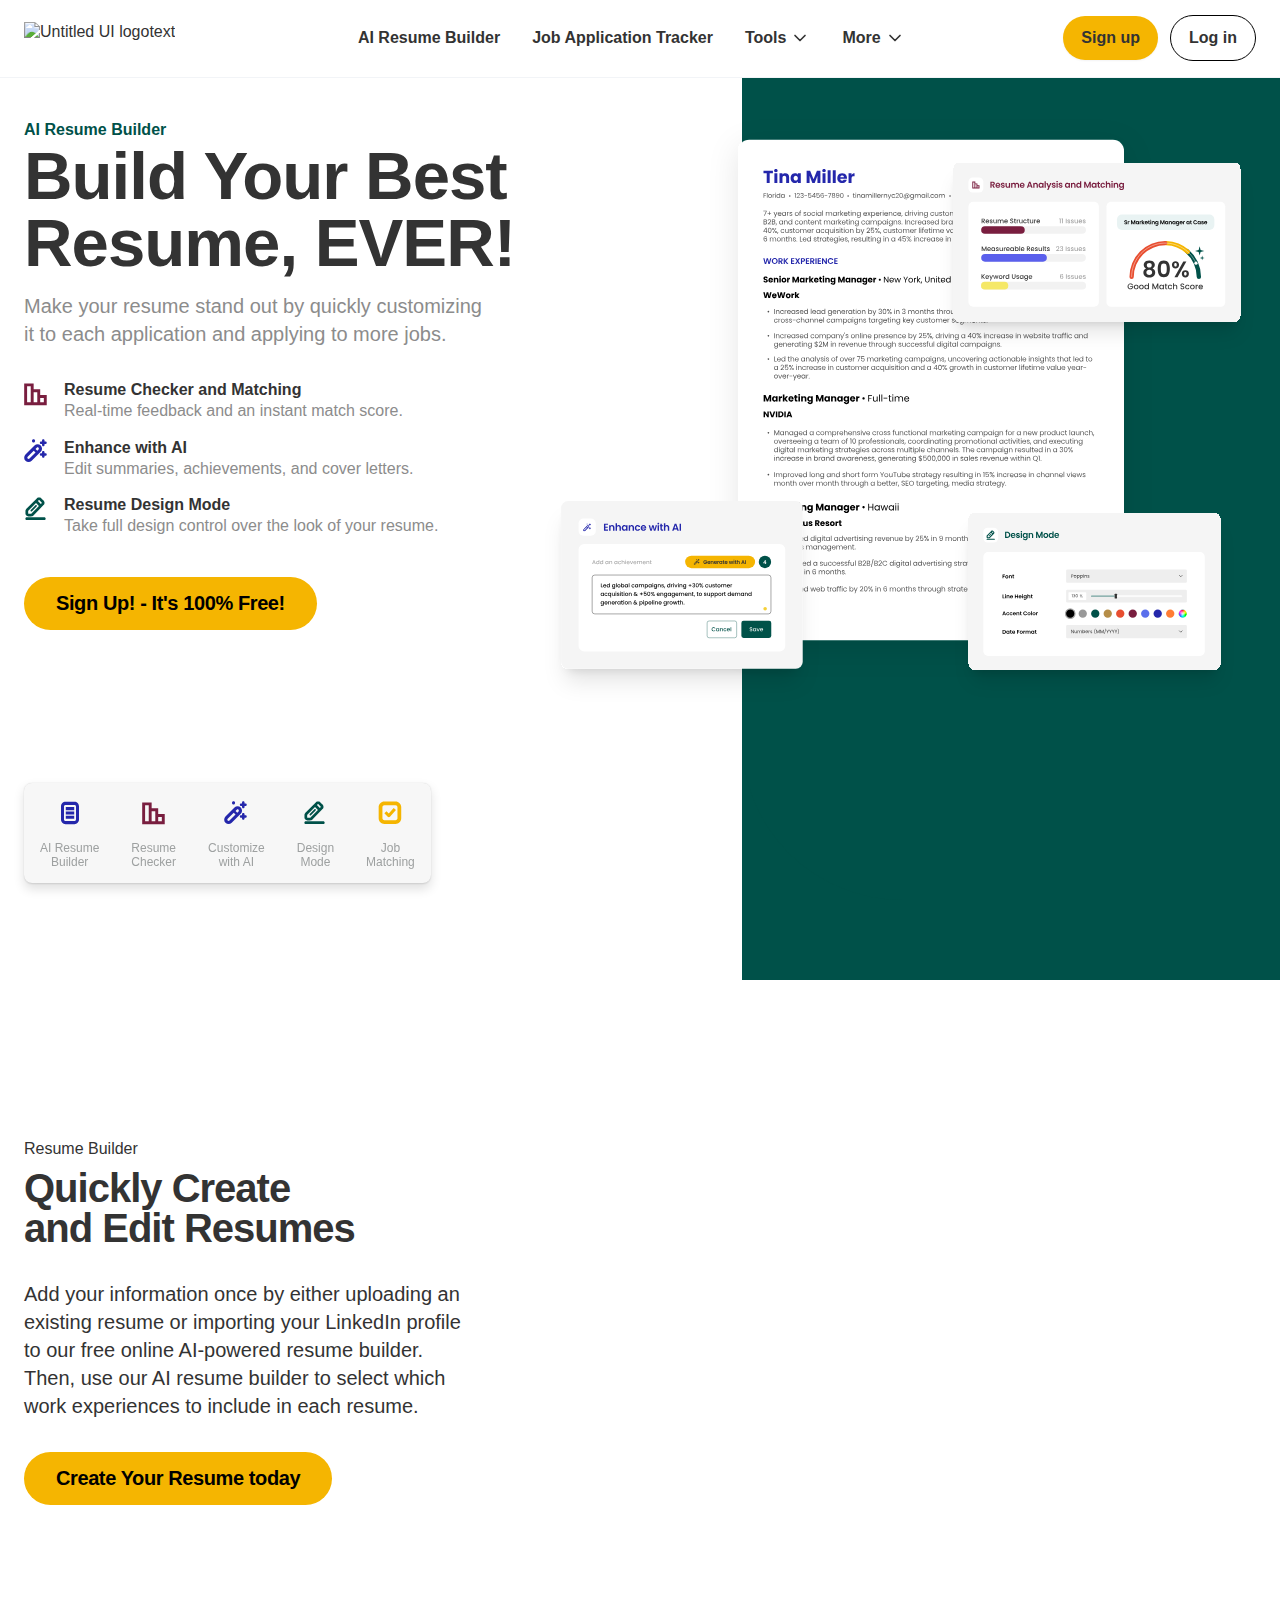
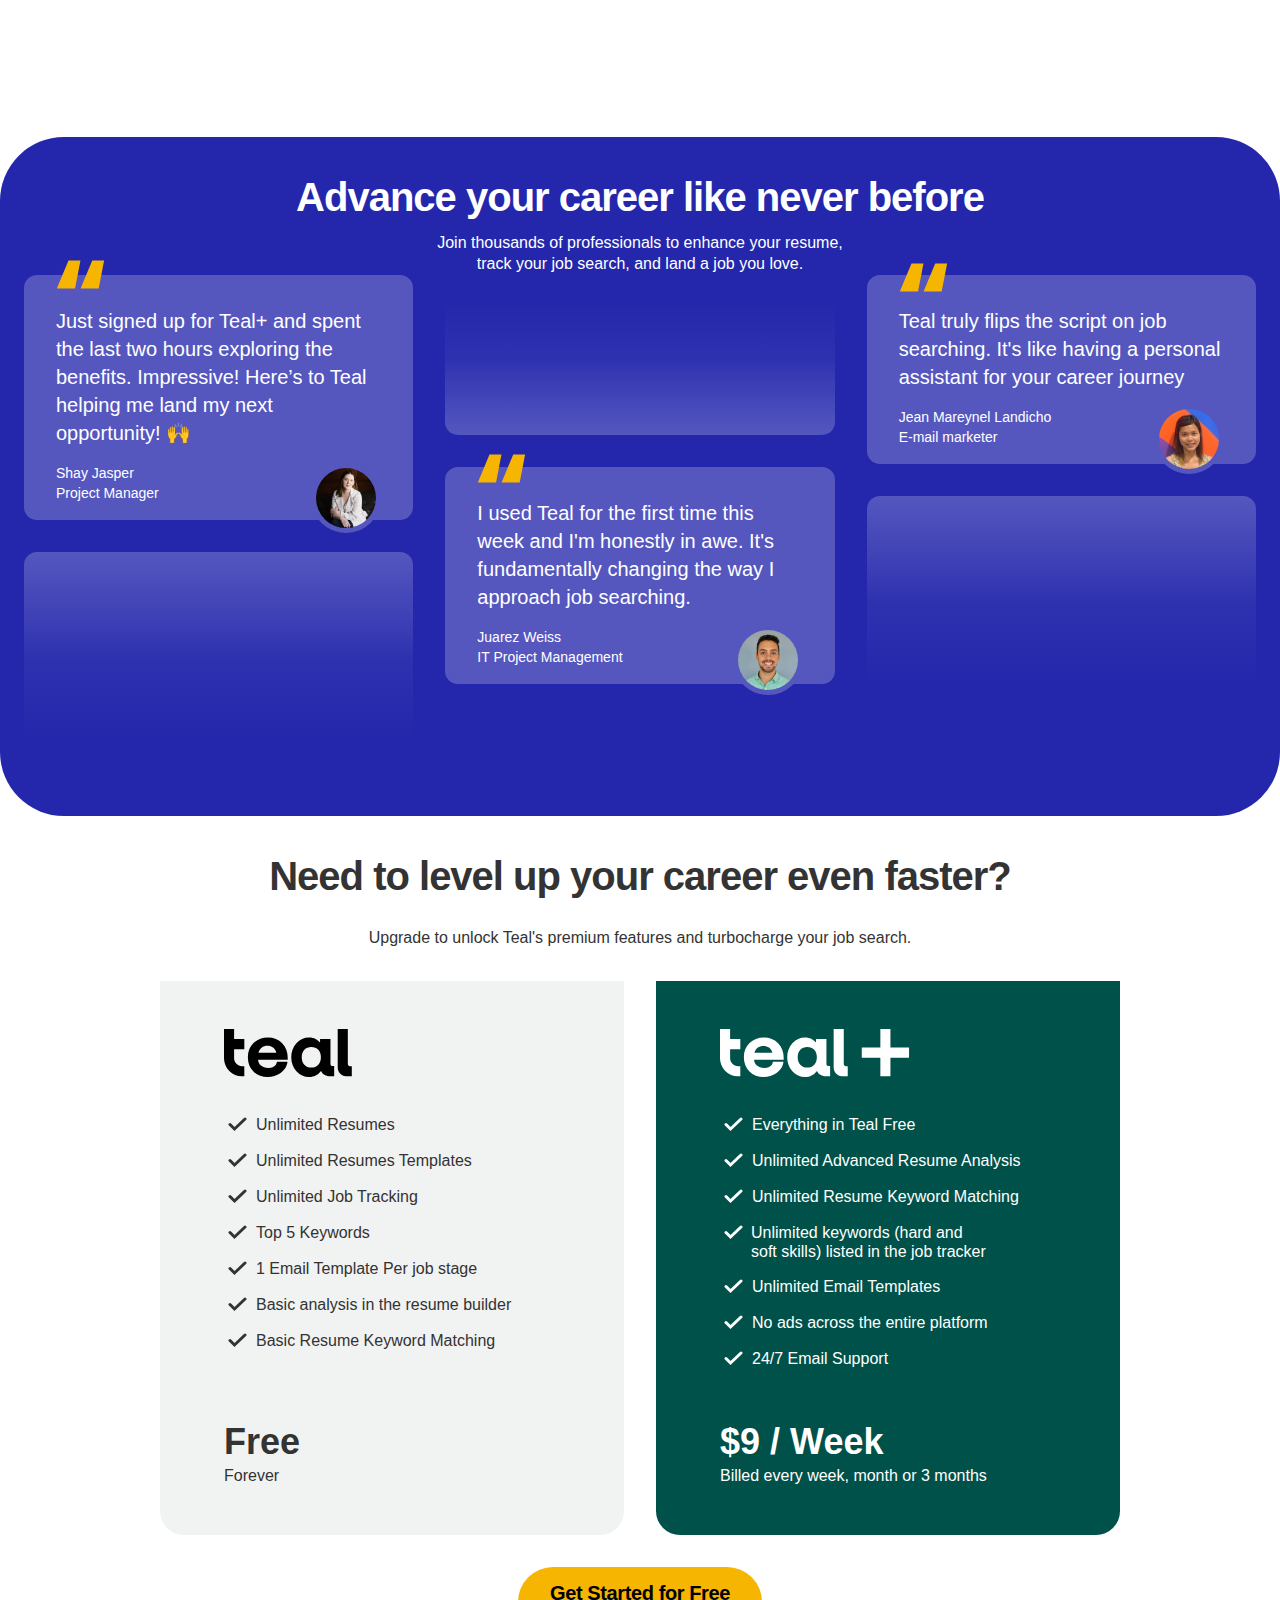
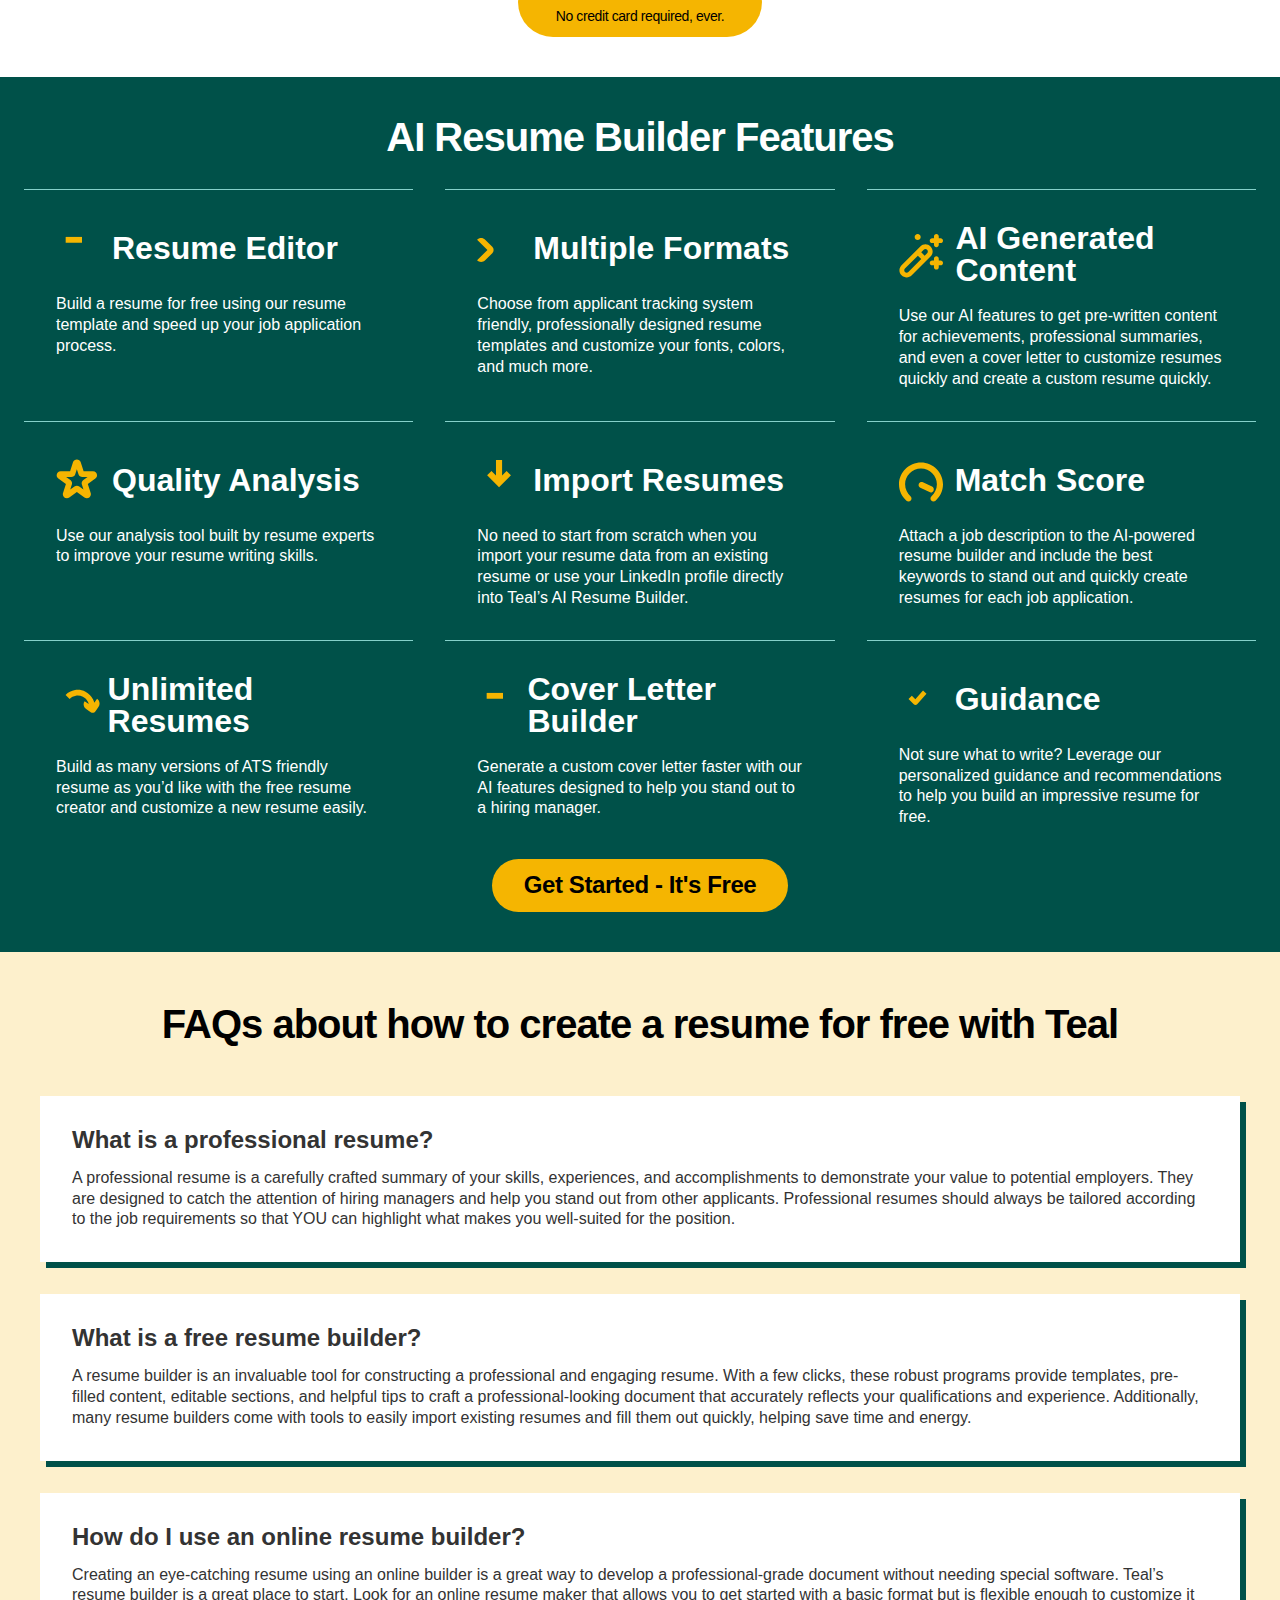
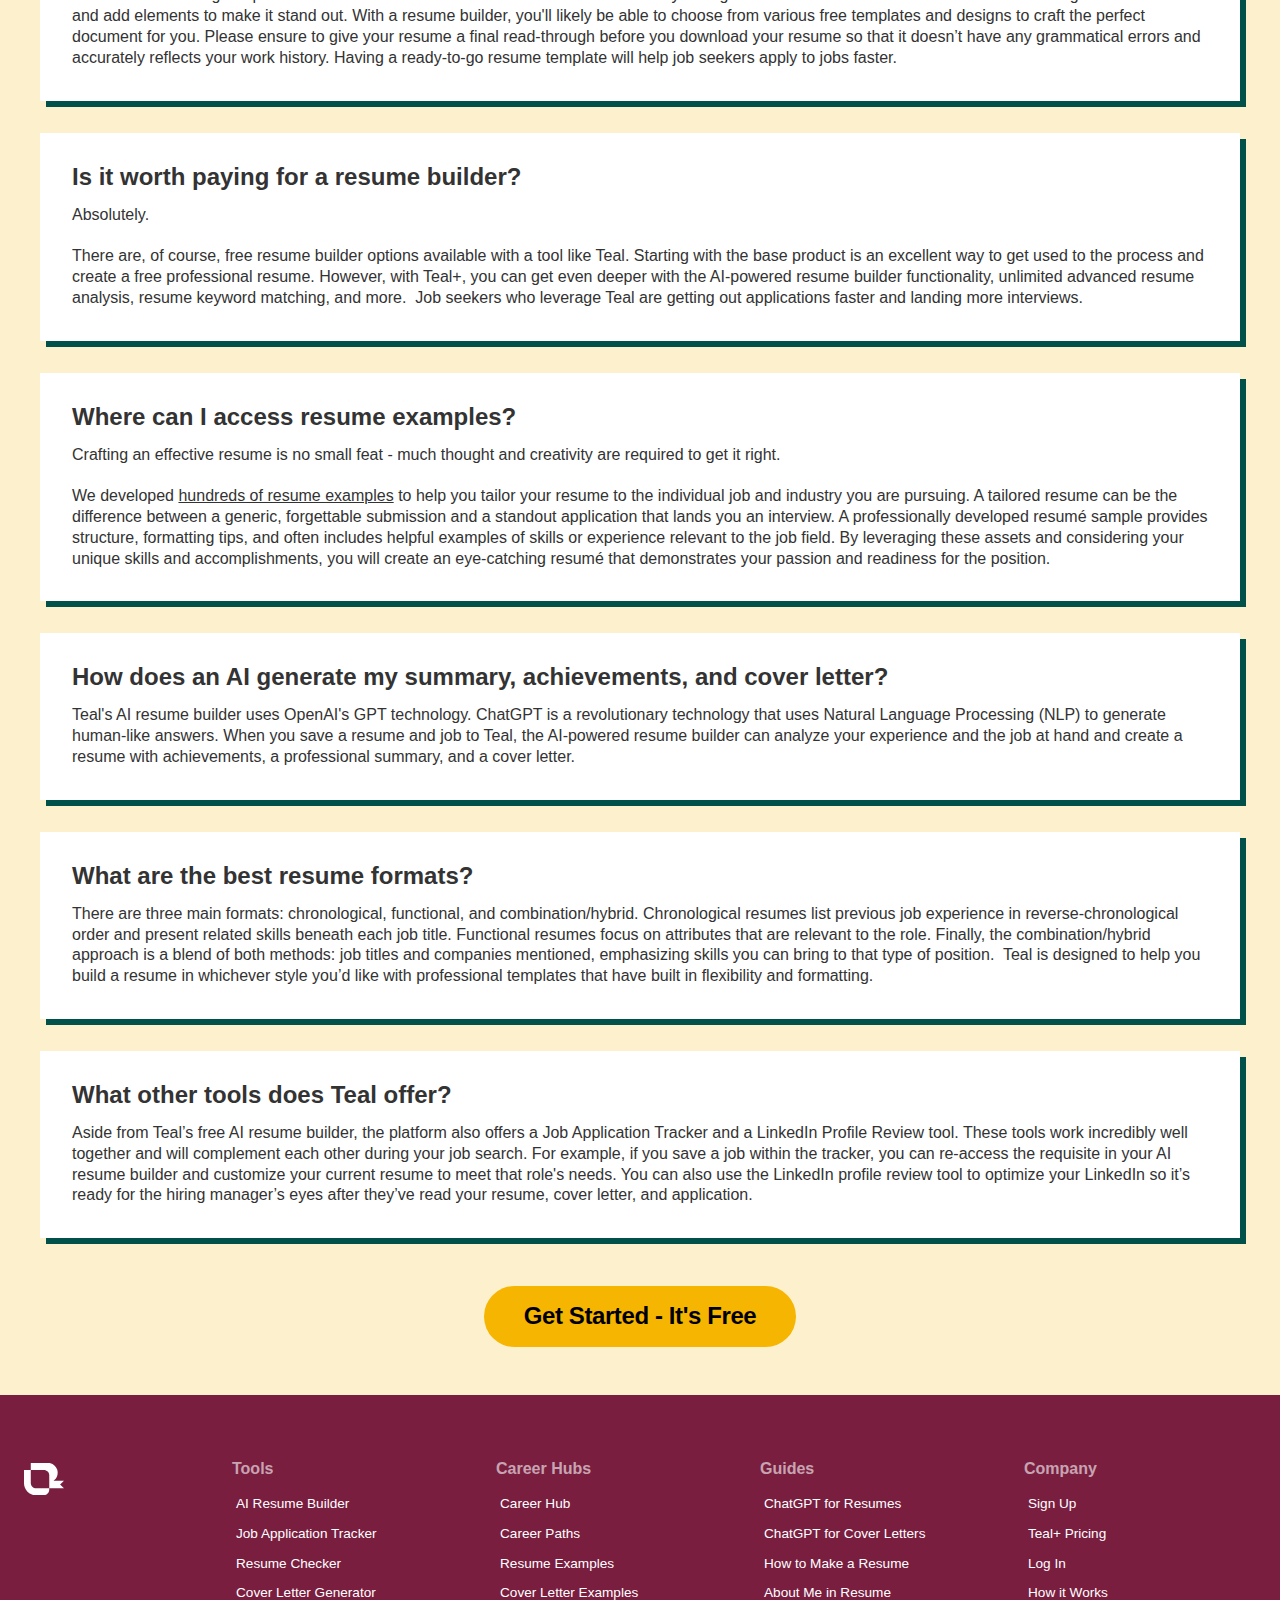
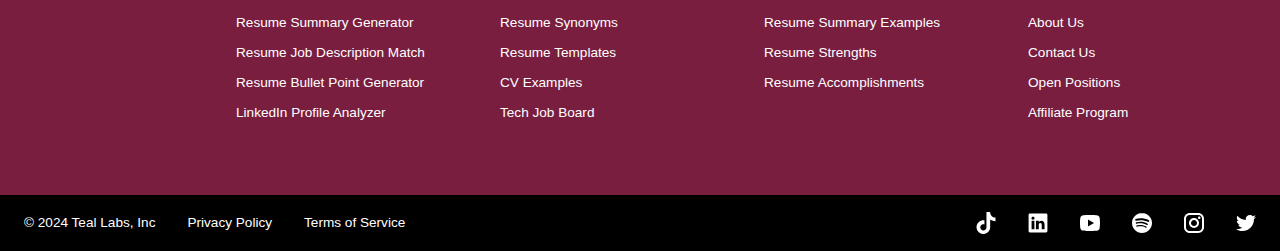
==== index.html @ e0f1d9c6 "commit" ====
<!DOCTYPE html><!-- Last Published: Fri May 31 2024 03:42:08 GMT+0000 (Coordinated Universal Time) --><html data-wf-domain="www.tealhq.com" data-wf-page="64e145e8f6f60b8a14be7e30" data-wf-site="62775a91cc3db44c787149de" lang="en"><head><meta charset="utf-8"><title>Free AI Resume Builder - Use AI and GPT to Build Your Resume</title><meta content="Create a professional resume, and easily create different versions for every job. Choose from three simple templates. Download as a PDF or Word document." name="description"><meta content="Free AI Resume Builder - Use AI and GPT to Build Your Resume" property="og:title"><meta content="Create a professional resume, and easily create different versions for every job. Choose from three simple templates. Download as a PDF or Word document." property="og:description"><meta content="62775a91cc3db44c787149de/629e1fc39c8a366b38c05dd5_Teal%20Resume%20Builder.png" property="og:image"><meta content="Free AI Resume Builder - Use AI and GPT to Build Your Resume" property="twitter:title"><meta content="Create a professional resume, and easily create different versions for every job. Choose from three simple templates. Download as a PDF or Word document." property="twitter:description"><meta content="62775a91cc3db44c787149de/629e1fc39c8a366b38c05dd5_Teal%20Resume%20Builder.png" property="twitter:image"><meta property="og:type" content="website"><meta content="summary_large_image" name="twitter:card"><meta content="width=device-width, initial-scale=1" name="viewport"><link href="62775a91cc3db44c787149de/css/thq-2bc57a.52ae20269.min.css" rel="stylesheet" type="text/css"><script type="text/javascript">!function(o,c){var n=c.documentElement,t=" w-mod-";n.className+=t+"js",("ontouchstart"in o||o.DocumentTouch&&c instanceof DocumentTouch)&&(n.className+=t+"touch")}(window,document);</script><link href="62775a91cc3db44c787149de/62974e314b5eb9517ab13691_favicon.png" rel="shortcut icon" type="image/x-icon"><link href="62775a91cc3db44c787149de/64b5bdf99a666bb0da0b1908_teal_webclip.png" rel="apple-touch-icon"><!-- WEBFLOW CUSTOM HEAD CODE START -->

<!-- Google Tag Manager -->
<script>(function(w,d,s,l,i){w[l]=w[l]||[];w[l].push({'gtm.start':
new Date().getTime(),event:'gtm.js'});var f=d.getElementsByTagName(s)[0],
j=d.createElement(s),dl=l!='dataLayer'?'&l='+l:'';j.async=true;j.src=
'gtm.js?id='+i+dl;f.parentNode.insertBefore(j,f);
})(window,document,'script','dataLayer','GTM-MKVKQS9');</script>
<!-- End Google Tag Manager -->

<style>
 .cms-button a:hover {
    background: transparent !important;
    color: #000 !important;
}
.w-input:focus, .w-select:focus {
	border-color:#000000 !important;
	outline: 0;
}
.w-button:active {
	outline: none !important;
	border: none !important;
}

.w-button:focus {outline:0 !important;}


/**********FAQ**************/
.gm-faq .faq-list .faq::before {
    content: "";
    width: 0;
    height: 0px;
    border-top: 10px solid transparent;
    border-bottom: 10px solid transparent;
    border-left: 10px solid #fff;
    position: absolute;
    left: 15px;
    top: 10px;
}
.gm-faq .faq-list .faq.w--open::before {
    transform: rotate(90deg);
    border-left: 10px solid #B58D47;
}
.gm-faq .faq-list .faq.w--open {
    border: 0;
 }
/**********FAQ End**************/ 
 
  
.career-path-strip::after {
    width: 0;
    height: 0;
    border-left: 12px solid transparent;
    border-right: 12px solid transparent;
    border-bottom: 7px solid #fff;
    content: "";
    position: absolute;
    bottom: 0px;
    left: 0;
    right: 0;
    margin: 0 auto;
}

.category-title {
    width: 263px;
    overflow: hidden;
    white-space: nowrap;
    text-align: left;
}
.strip::after {
    width: 0;
    height: 0;
    border-left: 12px solid transparent;
    border-right: 12px solid transparent;
    border-bottom: 7px solid #fff;
    content: "";
    position: absolute;
    bottom: 0px;
    left: 0;
    right: 0;
    margin: 0 auto;
}

.strip.background-959595::after {
    border-bottom: 7px solid #959595;
}
  .testimonial_component .testimonial_slide-nav .w-slider-dot{width:15px; height:15px; background-color:rgba(255,255,255,0.4);}
  .testimonial_component .testimonial_slide-nav .w-slider-dot.w-active{background-color:rgba(255,255,255,1);}
  .sidebar ul{padding-left:0;}
  .sidebar ul li{list-style:none; line-height:130%; margin-bottom: 8px; border-bottom: 1px solid #00000020; padding-bottom: 8px;}
  .sidebar ul li a{}
</style>

<style>
  /*.w-container {max-width: 100%;}*/
  @media (max-width:1200px) {
    h1 {
      font-size:3em;
    }
  }
@media screen and (max-width:991px) {
.singel-page-body {
    display: flex !important;
    flex-direction: column-reverse !important;
    }
    .overview {
        padding-top: 50px;
    }	
}
</style>

<!-- Amplitude changed 05-02-2024 b DF & KS --> 
<script type="text/javascript">
!function(){"use strict";!function(e,t){var r=e.amplitude||{_q:[],_iq:{}};if(r.invoked)e.console&&console.error&&console.error("Amplitude snippet has been loaded.");else{var n=function(e,t){e.prototype[t]=function(){return this._q.push({name:t,args:Array.prototype.slice.call(arguments,0)}),this}},s=function(e,t,r){return function(n){e._q.push({name:t,args:Array.prototype.slice.call(r,0),resolve:n})}},o=function(e,t,r){e._q.push({name:t,args:Array.prototype.slice.call(r,0)})},i=function(e,t,r){e[t]=function(){if(r)return{promise:new Promise(s(e,t,Array.prototype.slice.call(arguments)))};o(e,t,Array.prototype.slice.call(arguments))}},a=function(e){for(var t=0;t<g.length;t++)i(e,g[t],!1);for(var r=0;r<m.length;r++)i(e,m[r],!0)};r.invoked=!0;var c=t.createElement("script");c.type="text/javascript",c.integrity="sha384-BHj/6N+ZSiRDYRUHPEqr/nwkUsSk3s9r1ryQeFBc4x2OiVz4peW3jSccKZsoU8Ry",c.crossOrigin="anonymous",c.async=!0,c.src="https://cdn.amplitude.com/libs/analytics-browser-2.6.2-beta.0-min.js.gz",c.onload=function(){e.amplitude.runQueuedFunctions||console.log("[Amplitude] Error: could not load SDK")};var u=t.getElementsByTagName("script")[0];u.parentNode.insertBefore(c,u);for(var l=function(){return this._q=[],this},p=["add","append","clearAll","prepend","set","setOnce","unset","preInsert","postInsert","remove","getUserProperties"],d=0;d<p.length;d++)n(l,p[d]);r.Identify=l;for(var f=function(){return this._q=[],this},v=["getEventProperties","setProductId","setQuantity","setPrice","setRevenue","setRevenueType","setEventProperties"],y=0;y<v.length;y++)n(f,v[y]);r.Revenue=f;var g=["getDeviceId","setDeviceId","getSessionId","setSessionId","getUserId","setUserId","setOptOut","setTransport","reset","extendSession"],m=["init","add","remove","track","logEvent","identify","groupIdentify","setGroup","revenue","flush"];a(r),r.createInstance=function(e){return r._iq[e]={_q:[]},a(r._iq[e]),r._iq[e]},e.amplitude=r}}(window,document)}();

amplitude.init('ad3ec3c5c3953686fe374308e2e68fe7', {
  defaultTracking: true,
});
</script>

<!-- Add better browser type identification - Added by DF 5-18-24 -->
<script src="ajax/libs/UAParser.js/1.0.37/ua-parser.min.js"></script>
<script>
	document.addEventListener("DOMContentLoaded", function () {
		// Initialize UAParser
		var parser = new UAParser();
		var r = parser.getResult();

		// Get the user system details
		window.system = {
			browser: r.browser.name || "Unknown",
			browserVersion: r.browser.version || "Unknown",
			os: r.os.name || "Unknown",
			osVersion: r.os.version || "Unknown",
			deviceVendor: r.device.vendor || "Unknown",
			deviceType: r.device.type || "Unknown",
			deviceModel: r.device.model || "Unknown",
		};
	});
</script>

<script>
var eventProperties = {
 'page': "website" + window.location.pathname,
 'Full Url' : window.location.href
};
amplitude.track('page:shown', eventProperties);
</script>

<script>
  new amplitude.Identify(); // does nothing, must call one of the following methods and pass to client
  var identify = new amplitude.Identify().setOnce('first_landing', window.location.pathname);
  amplitude.identify(identify);
</script>

<!-- Please keep this css code to improve the font quality -->
<style>
  * {
  -webkit-font-smoothing: antialiased;
  -moz-osx-font-smoothing: grayscale;
}
</style>


<!-- WEBFLOW CUSTOM HEAD CODE END --><script type="application/ld+json">
{
  "@context": "https://schema.org/", 
  "@type": "Product", 
  "name": "Resume Builder",
  "image": "62775a91cc3db44c787149de/629e1fc39c8a366b38c05dd5_Teal%20Resume%20Builder.png",
  "description": "Free Online Resume Builder! A better way to create your resume and store your work achievements over time. Fill out your career history and easily create different versions of your resume.",
  "brand": {
    "@type": "Brand",
    "name": "Teal"
  },
  "offers": {
    "@type": "Offer",
    "url": "tools/resume-builder",
    "priceCurrency": "USD",
    "price": "0"
  }
}
</script>

<style>
.search-parent {
    display: none !important;
}
</style><script src="62775a91cc3db44c787149de%2F652d31f3dc22d7b4ee708e44%2F65ce6cf26f989631283e10d1%2Fclarity_script-9.3.5.js" type="text/javascript"></script></head><body><div><div data-w-id="a13ce6ee-ae2f-565a-431b-7fc261fc276d" data-animation="default" data-collapse="medium" data-duration="400" data-easing="ease" data-easing2="ease" role="banner" class="megamenu-navbar_component w-nav"><div class="w-embed"><style>
.balance, [balance] {text-wrap:balance;}
[pretty] {text-wrap:pretty;}
</style></div><div class="navbar-megamenu_container"><a href="old-home" class="teal-navbar_logo-link w-nav-brand"><div class="uui-logo_component"><img src="62775a91cc3db44c787149de/62775d8abf9f57629c567a0a_Group%201148.svg" loading="lazy" alt="Untitled UI logotext" class="uui-logo_logotype"></div></a><nav role="navigation" class="n-navbar-megamenu_menu w-nav-menu"><div class="uui-navbar_menu-right"><div class="navbar-megamenu_button-wrapper"><a href="https://app.tealhq.com/sign-in" class="button-secondary-gray show-tablet w-inline-block"><div>Log in</div></a><a href="https://app.tealhq.com/sign-up" class="navbar-megamenu-button hide-on-mobile w-inline-block"><div>Sign up</div></a><a href="https://app.tealhq.com/sign-in" class="navbar-button-secondary hide-tablet w-inline-block"><div>Log in</div></a></div></div><div class="navbar-megamenu_menu-left"><a href="tools/resume-builder" aria-current="page" class="navbar-link-megamenu w-nav-link w--current">AI Resume Builder</a><a href="tools/job-tracker" class="navbar-link-megamenu w-nav-link">Job Application Tracker</a><div data-hover="true" data-delay="300" data-w-id="a13ce6ee-ae2f-565a-431b-7fc261fc2778" class="navbar-megamenu_menu-dropdown w-dropdown"><div class="navbar-megamenu_dropdown-toggle w-dropdown-toggle"><div class="uui-dropdown-icon w-embed"><svg width="20" height="20" viewBox="0 0 20 20" fill="none" xmlns="http://www.w3.org/2000/svg">
<path d="M5 7.5L10 12.5L15 7.5" stroke="currentColor" stroke-width="1.67" stroke-linecap="round" stroke-linejoin="round">
</svg></div><a href="#" class="navbar-dropdown-link">Tools</a></div><nav class="uui-navbar_dropdown-list w-dropdown-list"><div class="navbar-megamenu_container"><div class="uui-navbar_dropdown-content"><div class="navbar-megamenu_dropdown-content-left"><div class="navbar-megamenu_dropdown-link-list-more"><a href="tools/resume-builder" aria-current="page" class="navbar-megamenu_dropdown-link w-inline-block w--current"><div class="navbar-megamenu_icon-wrapper"><div class="icon-featured-large"><div class="uui-icon-1x1-xsmall w-embed"><svg width="48" height="48" viewBox="0 0 48 48" fill="none" xmlns="http://www.w3.org/2000/svg">
<path d="M17 19.5H31V14.5H17V19.5Z" fill="#2427AB">
<path d="M31 26.5H17V21.5H31V26.5Z" fill="#2427AB">
<path d="M17 33.5H31V28.5H17V33.5Z" fill="#2427AB">
<path fill-rule="evenodd" clip-rule="evenodd" d="M16.5 6C12.3579 6 9 9.35787 9 13.5V34.5C9 38.6421 12.3579 42 16.5 42H31.5C35.6421 42 39 38.6421 39 34.5V13.5C39 9.35786 35.6421 6 31.5 6H16.5ZM14 13.5C14 12.1193 15.1193 11 16.5 11H31.5C32.8807 11 34 12.1193 34 13.5V34.5C34 35.8807 32.8807 37 31.5 37H16.5C15.1193 37 14 35.8807 14 34.5V13.5Z" fill="#2427AB">
</svg></div></div></div><div class="navbar-megamenu_item-right"><div class="navbar-megamenu_item-heading">AI Resume Builder</div><div class="navbar-text-size-small">Make your resume stand out by quickly customizing it to each application and applying to more jobs.</div></div></a><a href="tools/job-tracker" class="navbar-megamenu_dropdown-link w-inline-block"><div class="navbar-megamenu_icon-wrapper"><div class="icon-featured-large"><div class="uui-icon-1x1-xsmall w-embed"><svg width="48" height="48" viewBox="0 0 48 48" fill="none" xmlns="http://www.w3.org/2000/svg">
<path d="M11.6406 33.0695L17.8817 26.8284C19.4438 25.2663 19.4438 22.7337 17.8817 21.1716L11.6406 14.9305C9.68796 12.9778 6.52214 12.9778 4.56952 14.9305L13.6391 24L4.56952 33.0695C6.52214 35.0222 9.68797 35.0222 11.6406 33.0695Z" fill="#005149">
<path d="M29.7071 26.8284L23.466 33.0695C21.5133 35.0222 18.3475 35.0222 16.3949 33.0695L25.4644 24L16.3949 14.9305C18.3475 12.9778 21.5133 12.9778 23.466 14.9305L29.7071 21.1716C31.2692 22.7337 31.2692 25.2663 29.7071 26.8284Z" fill="#005149">
<path d="M41.7071 26.8284L35.466 33.0695C33.5133 35.0222 30.3475 35.0222 28.3949 33.0695L37.4644 24L28.3949 14.9305C30.3475 12.9778 33.5133 12.9778 35.466 14.9305L41.7071 21.1716C43.2692 22.7337 43.2692 25.2663 41.7071 26.8284Z" fill="#005149">
</svg></div></div></div><div class="navbar-megamenu_item-right"><div class="navbar-megamenu_item-heading">Job Application Tracker</div><div class="navbar-text-size-small">Keep track of your job applications and manage your full job search, all in one place.</div></div></a><a href="tools/autofill-job-applications" class="navbar-megamenu_dropdown-link w-inline-block"><div class="navbar-megamenu_icon-wrapper"><div class="icon-featured-large"><div class="uui-icon-1x1-xsmall is-versmall w-embed"><svg width="60" height="72" viewBox="0 0 60 72" fill="none" xmlns="http://www.w3.org/2000/svg">
<path fill-rule="evenodd" clip-rule="evenodd" d="M60 71.5H0V63.5H60V71.5Z" fill="#E84E30">
<path fill-rule="evenodd" clip-rule="evenodd" d="M53.6025 10.2887L47.3118 3.99797L47.2781 3.96417C47.1358 3.82107 46.7557 3.43878 46.3587 3.10175C45.8529 2.67233 44.8245 1.87257 43.3069 1.37911C41.5004 0.791662 39.5542 0.790933 37.7472 1.37702C36.2293 1.86935 35.2002 2.66834 34.6941 3.09738C34.2969 3.43409 33.9165 3.81607 33.7741 3.95908L33.7741 3.95911L33.7404 3.99289L3.11072 34.5767L3.09823 34.5891C3.03854 34.6485 2.84141 34.8445 2.65515 35.0483C2.40281 35.3244 2.00943 35.7841 1.62255 36.4147C1.1282 37.2205 0.763879 38.0991 0.542991 39.0182C0.370124 39.7376 0.322774 40.3407 0.305673 40.7144C0.293056 40.9901 0.293643 41.268 0.293821 41.3523L0.293822 41.3523L0.293849 41.37L0.293857 47.6939L0.293756 47.7417L0.293756 47.7417C0.293177 47.9437 0.291634 48.483 0.334051 49.0021C0.388097 49.6636 0.549895 50.9571 1.2748 52.3798C2.13766 54.0733 3.51449 55.4501 5.20794 56.3129C6.63064 57.0378 7.92412 57.1997 8.5856 57.2537C9.10475 57.2961 9.64399 57.2946 9.84601 57.294H9.84607L9.89385 57.2939H16.9253L16.9431 57.2939H16.9433C17.029 57.2941 17.3108 57.2947 17.5902 57.2817C17.9689 57.2642 18.5811 57.2155 19.3106 57.0376C20.2423 56.8104 21.1316 56.4357 21.945 55.9278C22.5819 55.53 23.0444 55.126 23.3215 54.8673C23.5261 54.6762 23.7227 54.474 23.7822 54.4128L23.7947 54.4L53.6836 23.7829L53.7166 23.7493L53.7166 23.7493C53.8565 23.6069 54.2316 23.2248 54.562 22.8264C54.9837 22.3177 55.7642 21.2891 56.2403 19.7808C56.8079 17.9824 56.7963 16.0512 56.2071 14.2598C55.7129 12.7573 54.9201 11.7382 54.4922 11.2346C54.1572 10.8402 53.7775 10.4627 53.6359 10.322L53.6358 10.3219L53.6025 10.2887ZM39.393 9.65398C39.7891 9.25853 39.9871 9.0608 40.2153 8.98677C40.4161 8.92165 40.6324 8.92173 40.8331 8.987C41.0613 9.0612 41.2592 9.25908 41.6549 9.65483L47.9456 15.9455C48.3373 16.3373 48.5332 16.5331 48.6076 16.7594C48.6731 16.9584 48.6744 17.173 48.6113 17.3728C48.5396 17.5999 48.3461 17.7981 47.9591 18.1946L45.683 20.5261L37.1003 11.9433L39.393 9.65398ZM31.4392 17.5959L8.76333 40.2378C8.59007 40.4108 8.50344 40.4973 8.44148 40.5983C8.38655 40.6878 8.34607 40.7854 8.32153 40.8875C8.29385 41.0027 8.29385 41.1252 8.29385 41.37L8.29385 47.6939C8.29385 48.2539 8.29386 48.534 8.40285 48.7479C8.49872 48.936 8.6517 49.089 8.83986 49.1849C9.05378 49.2939 9.3338 49.2939 9.89385 49.2939H16.9253C17.1739 49.2939 17.2982 49.2939 17.415 49.2654C17.5185 49.2402 17.6173 49.1985 17.7077 49.1421C17.8097 49.0784 17.8965 48.9895 18.0702 48.8116L40.0943 26.251L31.4392 17.5959Z" fill="#E84E30">
</svg></div></div></div><div class="navbar-megamenu_item-right"><div class="navbar-megamenu_item-heading">Autofill Job Applications</div><div class="navbar-text-size-small">Automate your job applications by autofilling easy and hard questions to avoid repeating manual work.</div></div></a><a href="tools/linkedin-review" class="navbar-megamenu_dropdown-link w-inline-block"><div class="navbar-megamenu_icon-wrapper"><div class="icon-featured-large"><div class="uui-icon-1x1-xsmall w-embed"><svg width="48" height="48" viewBox="0 0 48 48" fill="none" xmlns="http://www.w3.org/2000/svg">
<path fill-rule="evenodd" clip-rule="evenodd" d="M30.9355 6H10.5818C9.36664 6 8.20124 6.48273 7.34198 7.34198C6.48273 8.20124 6 9.36664 6 10.5818V37.4182C6 38.6334 6.48273 39.7988 7.34198 40.658C8.20124 41.5173 9.36664 42 10.5818 42H37.4182C38.6334 42 39.7988 41.5173 40.658 40.658C41.5173 39.7988 42 38.6334 42 37.4182V18.4879C41.0617 18.8195 40.0519 19 39 19C34.0294 19 30 14.9706 30 10C30 8.56316 30.3367 7.20496 30.9355 6ZM13.0599 20.3534V34.9398H18.1654V20.3534H13.0599ZM14.1944 17.7352C14.6142 18.0157 15.1078 18.1654 15.6127 18.1654H15.6128C16.2898 18.1653 16.9391 17.8964 17.4178 17.4176C17.8965 16.9389 18.1654 16.2897 18.1654 15.6127C18.1654 15.1078 18.0157 14.6142 17.7352 14.1944C17.4547 13.7746 17.056 13.4475 16.5895 13.2542C16.1231 13.061 15.6098 13.0105 15.1146 13.109C14.6195 13.2075 14.1646 13.4506 13.8076 13.8076C13.4506 14.1646 13.2075 14.6195 13.109 15.1146C13.0105 15.6098 13.061 16.1231 13.2542 16.5895C13.4475 17.056 13.7746 17.4547 14.1944 17.7352ZM30.5639 34.9398H34.9398V26.9234C34.9398 22.9879 34.0908 20.3534 29.5027 20.3534C27.2976 20.3534 25.8177 21.1726 25.2122 22.322H25.1495V20.3534H21.0827V34.9398H25.3332V27.7099C25.3332 25.8036 25.6937 23.9572 28.0525 23.9572C30.3758 23.9572 30.5639 26.1375 30.5639 27.8326V34.9398Z" fill="#005149">
<circle cx="39" cy="10" r="7" fill="#00B7A5">
<path d="M39.2957 13.5898L43.5814 9.38982C44.1395 8.84298 44.1395 7.95697 43.5815 7.41013C43.0235 6.86329 42.1194 6.86329 41.5614 7.41013L38.2857 10.6203L36.4386 8.81012C35.8806 8.26329 34.9765 8.26329 34.4185 8.81012C33.8605 9.35696 33.8605 10.243 34.4185 10.7898L37.2757 13.5898C37.5546 13.8633 37.9202 14 38.2857 14C38.6511 14 39.0166 13.8633 39.2957 13.5898Z" fill="#E9F3F3">
</svg></div></div></div><div class="navbar-megamenu_item-right"><div class="navbar-megamenu_item-heading">Linkedin Review</div><div class="navbar-text-size-small">Teal’s free LinkedIn Review tool is the best way to stand out to recruiters while job searching.</div></div></a></div><div class="navbar-megamenu_dropdown-link-list-more"><a href="tool/resume-checker" class="navbar-megamenu_dropdown-link w-inline-block"><div class="navbar-megamenu_icon-wrapper"><div class="icon-featured-large"><div class="uui-icon-1x1-xsmall w-embed"><svg width="48" height="48" viewBox="0 0 48 48" fill="none" xmlns="http://www.w3.org/2000/svg">
<path fill-rule="evenodd" clip-rule="evenodd" d="M39.5 39V25H30.5V17H21.5V9H8.5V39H39.5ZM17.5 13H12.5V35H17.5V13ZM30.5 29V35H35.5V29H30.5ZM26.5 21H21.5V35H26.5V21Z" fill="#791E3F">
</svg></div></div></div><div class="navbar-megamenu_item-right"><div class="navbar-megamenu_item-heading">Resume Checker</div><div class="navbar-text-size-small">Quickly check your current resume score to see how it stacks up to the job you&#x27;re applying to.</div></div></a><a href="tool/cover-letter-generator" class="navbar-megamenu_dropdown-link w-inline-block"><div class="navbar-megamenu_icon-wrapper"><div class="icon-featured-large"><div class="uui-icon-1x1-xsmall w-embed"><svg width="48" height="48" viewBox="0 0 48 48" fill="none" xmlns="http://www.w3.org/2000/svg">
<path fill-rule="evenodd" clip-rule="evenodd" d="M27.25 14H25.25C22.4886 14 20.25 16.2386 20.25 19V21C20.25 22.2245 20.6902 23.3463 21.421 24.2156C19.9702 25.0908 19 26.6821 19 28.5V33H23V28.5C23 27.9477 23.4477 27.5 24 27.5H28.5C29.0523 27.5 29.5 27.9477 29.5 28.5V33H33.5V28.5C33.5 26.6821 32.5298 25.0908 31.079 24.2156C31.8098 23.3463 32.25 22.2245 32.25 21V19C32.25 16.2386 30.0114 14 27.25 14ZM28.25 21V19C28.25 18.4477 27.8023 18 27.25 18H25.25C24.6977 18 24.25 18.4477 24.25 19V21C24.25 21.5523 24.6977 22 25.25 22H27.25C27.8023 22 28.25 21.5523 28.25 21Z" fill="#F5B501">
<path fill-rule="evenodd" clip-rule="evenodd" d="M19 6C14.8579 6 11.5 9.35787 11.5 13.5V14.5H7V19.5H11.5V21.5H7V26.5H11.5V28.5H7V33.5H11.5V34.5C11.5 38.6421 14.8579 42 19 42H33.5C37.6421 42 41 38.6421 41 34.5V13.5C41 9.35786 37.6421 6 33.5 6H19ZM16.5 13.5C16.5 12.1193 17.6193 11 19 11H33.5C34.8807 11 36 12.1193 36 13.5V34.5C36 35.8807 34.8807 37 33.5 37H19C17.6193 37 16.5 35.8807 16.5 34.5V13.5Z" fill="#F5B501">
</svg></div></div></div><div class="navbar-megamenu_item-right"><div class="navbar-megamenu_item-heading">Cover Letter Generator</div><div class="navbar-text-size-small">Accelerate your job search with Teal&#x27;s AI-powered Cover Letter Generator, write a tailored cover letter in seconds.</div></div></a><a href="tool/resume-summary-generator" class="navbar-megamenu_dropdown-link w-inline-block"><div class="navbar-megamenu_icon-wrapper"><div class="icon-featured-large"><div class="uui-icon-1x1-xsmall is-small w-embed"><svg width="72" height="73" viewBox="0 0 72 73" fill="none" xmlns="http://www.w3.org/2000/svg">
<path fill-rule="evenodd" clip-rule="evenodd" d="M61 0.5C63.2091 0.5 65 2.29086 65 4.5V7.5H68C70.2091 7.5 72 9.29086 72 11.5C72 13.7091 70.2091 15.5 68 15.5H65V18.5C65 20.7091 63.2091 22.5 61 22.5C58.7909 22.5 57 20.7091 57 18.5V15.5H54C51.7909 15.5 50 13.7091 50 11.5C50 9.29086 51.7909 7.5 54 7.5H57V4.5C57 2.29086 58.7909 0.5 61 0.5ZM11.402 56.0147C9.83992 57.5768 9.83991 60.1095 11.402 61.6716C12.9641 63.2337 15.4968 63.2337 17.0589 61.6716L36.2868 42.4436L30.6299 36.7868L11.402 56.0147ZM45.7868 32.9436L41.9436 36.7868L36.2868 31.1299L40.1299 27.2868C41.692 25.7247 44.2247 25.7247 45.7868 27.2868C47.3489 28.8489 47.3489 31.3815 45.7868 32.9436ZM52.8579 40.0147L24.1299 68.7426C18.6626 74.21 9.79828 74.21 4.33094 68.7426C-1.1364 63.2753 -1.1364 54.411 4.33094 48.9437L33.0589 20.2157C38.5262 14.7484 47.3905 14.7484 52.8579 20.2157C58.3252 25.6831 58.3252 34.5474 52.8579 40.0147ZM65 41.5C65 39.2909 63.2091 37.5 61 37.5C58.7909 37.5 57 39.2909 57 41.5V44.5H54C51.7909 44.5 50 46.2909 50 48.5C50 50.7091 51.7909 52.5 54 52.5H57V55.5C57 57.7091 58.7909 59.5 61 59.5C63.2091 59.5 65 57.7091 65 55.5V52.5H68C70.2091 52.5 72 50.7091 72 48.5C72 46.2909 70.2091 44.5 68 44.5H65V41.5ZM30 10.5C32.7614 10.5 35 8.26142 35 5.5C35 2.73858 32.7614 0.5 30 0.5C27.2386 0.5 25 2.73858 25 5.5C25 8.26142 27.2386 10.5 30 10.5Z" fill="#005149">
</svg></div></div></div><div class="navbar-megamenu_item-right"><div class="navbar-megamenu_item-heading">Resume Summary Generator</div><div class="navbar-text-size-small">Take your current resume to the next level and generate a tailored, attention-grabbing summary that makes an impact.</div></div></a><a href="tools" class="navbar-megamenu_dropdown-link w-inline-block"><div class="navbar-megamenu_icon-wrapper"><div class="icon-featured-large"><div class="uui-icon-1x1-xsmall is-small w-embed"><svg width="60" height="61" viewBox="0 0 60 61" fill="none" xmlns="http://www.w3.org/2000/svg">
<path d="M0 7.5C0 3.63401 3.13401 0.5 7 0.5C10.866 0.5 14 3.63401 14 7.5C14 11.366 10.866 14.5 7 14.5C3.13401 14.5 0 11.366 0 7.5Z" fill="#2427AB">
<path d="M0 30.5C0 26.634 3.13401 23.5 7 23.5C10.866 23.5 14 26.634 14 30.5C14 34.366 10.866 37.5 7 37.5C3.13401 37.5 0 34.366 0 30.5Z" fill="#2427AB">
<path d="M7 46.5C3.13401 46.5 0 49.634 0 53.5C0 57.366 3.13401 60.5 7 60.5C10.866 60.5 14 57.366 14 53.5C14 49.634 10.866 46.5 7 46.5Z" fill="#2427AB">
<path d="M23 7.5C23 3.63401 26.134 0.5 30 0.5C33.866 0.5 37 3.63401 37 7.5C37 11.366 33.866 14.5 30 14.5C26.134 14.5 23 11.366 23 7.5Z" fill="#2427AB">
<path d="M30 23.5C26.134 23.5 23 26.634 23 30.5C23 34.366 26.134 37.5 30 37.5C33.866 37.5 37 34.366 37 30.5C37 26.634 33.866 23.5 30 23.5Z" fill="#2427AB">
<path d="M23 53.5C23 49.634 26.134 46.5 30 46.5C33.866 46.5 37 49.634 37 53.5C37 57.366 33.866 60.5 30 60.5C26.134 60.5 23 57.366 23 53.5Z" fill="#2427AB">
<path d="M53 0.5C49.134 0.5 46 3.63401 46 7.5C46 11.366 49.134 14.5 53 14.5C56.866 14.5 60 11.366 60 7.5C60 3.63401 56.866 0.5 53 0.5Z" fill="#2427AB">
<path d="M46 30.5C46 26.634 49.134 23.5 53 23.5C56.866 23.5 60 26.634 60 30.5C60 34.366 56.866 37.5 53 37.5C49.134 37.5 46 34.366 46 30.5Z" fill="#2427AB">
<path d="M53 46.5C49.134 46.5 46 49.634 46 53.5C46 57.366 49.134 60.5 53 60.5C56.866 60.5 60 57.366 60 53.5C60 49.634 56.866 46.5 53 46.5Z" fill="#2427AB">
</svg></div></div></div><div class="navbar-megamenu_item-right"><div class="navbar-megamenu_item-heading">See All Tools --&gt;</div><div class="navbar-text-size-small">Explore Teal&#x27;s full suite of tools.</div></div></a></div></div></div></div></nav></div><div data-hover="true" data-delay="300" data-w-id="a13ce6ee-ae2f-565a-431b-7fc261fc27cb" class="navbar-megamenu_menu-dropdown w-dropdown"><div class="navbar-megamenu_dropdown-toggle w-dropdown-toggle"><div class="uui-dropdown-icon w-embed"><svg width="20" height="20" viewBox="0 0 20 20" fill="none" xmlns="http://www.w3.org/2000/svg">
<path d="M5 7.5L10 12.5L15 7.5" stroke="currentColor" stroke-width="1.67" stroke-linecap="round" stroke-linejoin="round">
</svg></div><div>More</div></div><nav class="uui-navbar_dropdown-list w-dropdown-list"><div class="navbar-megamenu_container"><div class="uui-navbar_dropdown-content"><h4 class="navbar-megamenu_heading">Career Resources</h4><div class="navbar-megamenu_dropdown-content-more"><div class="navbar-megamenu_dropdown-link-list-more"><a id="w-node-a13ce6ee-ae2f-565a-431b-7fc261fc27d7-61fc276d" href="career-hub" class="navbar-megamenu_dropdown-link w-inline-block"><div class="navbar-megamenu_icon-wrapper"><div class="icon-featured-small"><div class="uui-icon-1x1-xsmall w-embed"><svg width="32" height="32" viewBox="0 0 32 32" fill="none" xmlns="http://www.w3.org/2000/svg">
<path d="M9 14.6666V23C9 24.8409 10.4924 26.3333 12.3333 26.3333H19.6667C21.5076 26.3333 23 24.8409 23 23V14.6666" stroke="black" stroke-width="3.33333">
<path d="M27.6667 22.6667L27.6667 12" stroke="black" stroke-width="3.33333">
<path d="M5.25464 10.5093C4.69 10.7916 4.33333 11.3687 4.33333 12C4.33333 12.6313 4.69 13.2084 5.25464 13.4907L15.2546 18.4907C15.7239 18.7253 16.2761 18.7253 16.7454 18.4907L26.7454 13.4907C27.31 13.2084 27.6667 12.6313 27.6667 12C27.6667 11.3687 27.31 10.7916 26.7454 10.5093L16.7454 5.50929C16.2761 5.27468 15.7239 5.27468 15.2546 5.50929L5.25464 10.5093Z" stroke="black" stroke-width="3.33333" stroke-linejoin="round">
</svg></div></div></div><div class="navbar-megamenu_item-right"><div class="navbar-megamenu_item-heading">Career Hub</div><div class="navbar-text-size-small">Visit the blog to see job search strategies, resume tips, cover letter tactics, and more insights.</div></div></a><a href="https://app.tealhq.com/sign-up" class="navbar-megamenu_dropdown-link w-inline-block"><div class="navbar-megamenu_icon-wrapper"><div class="icon-featured-small"><div class="uui-icon-1x1-xsmall w-embed"><svg width="32" height="32" viewBox="0 0 32 32" fill="none" xmlns="http://www.w3.org/2000/svg">
<path d="M8 28V21.3333C8 19.4924 9.49238 18 11.3333 18H20.6667C22.5076 18 24 19.4924 24 21.3333V28" stroke="black" stroke-width="3.33333">
<rect x="10.6667" y="5.66669" width="10.6667" height="10.6667" rx="3.33333" stroke="black" stroke-width="3.33333">
</svg></div></div></div><div class="navbar-megamenu_item-right"><div class="navbar-megamenu_item-heading">Join Teal for Free</div><div class="navbar-text-size-small">Get started with Teal for free and start progressing in your career.</div></div></a><a href="how-it-works" class="navbar-megamenu_dropdown-link w-inline-block"><div class="navbar-megamenu_icon-wrapper"><div class="icon-featured-small"><div class="uui-icon-1x1-xsmall w-embed"><svg width="32" height="32" viewBox="0 0 32 32" fill="none" xmlns="http://www.w3.org/2000/svg">
<path d="M5.66667 11.6666C5.66667 9.82564 7.15906 8.33325 9.00001 8.33325H23C24.841 8.33325 26.3333 9.82564 26.3333 11.6666V17.6666C26.3333 19.5075 24.841 20.9999 23 20.9999H12.0635L8.94742 23.5979C7.64485 24.684 5.66667 23.7577 5.66667 22.0618V11.6666Z" stroke="black" stroke-width="3.33333">
<rect x="14" y="12.6667" width="4" height="4" rx="2" fill="black">
<rect x="9" y="12.6667" width="4" height="4" rx="2" fill="black">
<rect x="19" y="12.6667" width="4" height="4" rx="2" fill="black">
</svg></div></div></div><div class="navbar-megamenu_item-right"><div class="navbar-megamenu_item-heading">How It Works</div><div class="navbar-text-size-small">Questions about Teal or anything career related? Reach out.</div></div></a></div><div class="navbar-megamenu_dropdown-link-list-more"><a href="resume-examples" class="navbar-megamenu_dropdown-link w-inline-block"><div class="navbar-megamenu_icon-wrapper"><div class="icon-featured-small"><div class="uui-icon-1x1-xsmall w-embed"><svg width="32" height="32" viewBox="0 0 32 32" fill="none" xmlns="http://www.w3.org/2000/svg">
<path fill-rule="evenodd" clip-rule="evenodd" d="M23.775 7.5C23.775 6.94772 23.3273 6.5 22.775 6.5H9.725C9.17272 6.5 8.725 6.94772 8.725 7.5L8.725 12.5C8.725 13.0523 9.17272 13.5 9.725 13.5H22.775C23.3273 13.5 23.775 13.0523 23.775 12.5V7.5ZM8.725 3.5C6.94388 3.5 5.5 4.84315 5.5 6.5V13.5C5.5 15.1569 6.94388 16.5 8.725 16.5H23.775C25.5561 16.5 27 15.1569 27 13.5V6.5C27 4.84315 25.5561 3.5 23.775 3.5H8.725Z" fill="black">
<path fill-rule="evenodd" clip-rule="evenodd" d="M12.5 21.7273C12.5 21.175 12.0523 20.7273 11.5 20.7273H9.5C8.94772 20.7273 8.5 21.175 8.5 21.7273V24.2727C8.5 24.825 8.94772 25.2727 9.5 25.2727H11.5C12.0523 25.2727 12.5 24.825 12.5 24.2727V21.7273ZM8.5 18C6.84315 18 5.5 19.221 5.5 20.7273V25.2727C5.5 26.779 6.84315 28 8.5 28H12.5C14.1569 28 15.5 26.779 15.5 25.2727V20.7273C15.5 19.221 14.1569 18 12.5 18H8.5Z" fill="black">
<path fill-rule="evenodd" clip-rule="evenodd" d="M24 21.7273C24 21.175 23.5523 20.7273 23 20.7273H21C20.4477 20.7273 20 21.175 20 21.7273V24.2727C20 24.825 20.4477 25.2727 21 25.2727H23C23.5523 25.2727 24 24.825 24 24.2727V21.7273ZM20 18C18.3431 18 17 19.221 17 20.7273V25.2727C17 26.779 18.3431 28 20 28H24C25.6569 28 27 26.779 27 25.2727V20.7273C27 19.221 25.6569 18 24 18H20Z" fill="black">
</svg></div></div></div><div class="navbar-megamenu_item-right"><div class="navbar-megamenu_item-heading">Resume Examples</div><div class="navbar-text-size-small">1,300+ resume examples and job-specific guidance to help you nail your next resume.</div></div></a><a href="resume-templates" class="navbar-megamenu_dropdown-link w-inline-block"><div class="navbar-megamenu_icon-wrapper"><div class="icon-featured-small"><div class="uui-icon-1x1-xsmall w-embed"><svg width="32" height="32" viewBox="0 0 32 32" fill="none" xmlns="http://www.w3.org/2000/svg">
<path d="M11.3333 13H20.6667V9.66667H11.3333V13Z" fill="#000000">
<path d="M20.6667 17.6667H11.3333V14.3333H20.6667V17.6667Z" fill="#000000">
<path d="M11.3333 22.3333H20.6667V19H11.3333V22.3333Z" fill="#000000">
<path fill-rule="evenodd" clip-rule="evenodd" d="M11 4C8.23858 4 6 6.23858 6 9V23C6 25.7614 8.23858 28 11 28H21C23.7614 28 26 25.7614 26 23V9C26 6.23858 23.7614 4 21 4H11ZM9.33333 9C9.33333 8.07953 10.0795 7.33333 11 7.33333H21C21.9205 7.33333 22.6667 8.07953 22.6667 9V23C22.6667 23.9205 21.9205 24.6667 21 24.6667H11C10.0795 24.6667 9.33333 23.9205 9.33333 23V9Z" fill="#000000">
</svg></div></div></div><div class="navbar-megamenu_item-right"><div class="navbar_item-title-wrapper"><div class="navbar-megamenu_item-heading">Resume Templates</div></div><div class="navbar-text-size-small">Hit the ground running with an official Teal resume template designed with best practices. </div></div></a><a href="resume-synonyms" class="navbar-megamenu_dropdown-link w-inline-block"><div class="navbar-megamenu_icon-wrapper"><div class="icon-featured-small"><div class="uui-icon-1x1-xsmall w-embed"><svg width="32" height="32" viewBox="0 0 32 32" fill="none" xmlns="http://www.w3.org/2000/svg">
<path fill-rule="evenodd" clip-rule="evenodd" d="M11 4C8.23858 4 6 6.23858 6 9V23C6 25.7614 8.23858 28 11 28H21C23.7614 28 26 25.7614 26 23V9C26 6.23858 23.7614 4 21 4H11ZM9.33333 9C9.33333 8.07953 10.0795 7.33333 11 7.33333H21C21.9205 7.33333 22.6667 8.07953 22.6667 9V23C22.6667 23.9205 21.9205 24.6667 21 24.6667H11C10.0795 24.6667 9.33333 23.9205 9.33333 23V9Z" fill="black">
<path d="M14.4 13.2C14.4 12.36 14.96 11.8 15.8 11.8C16.64 11.8 17.2 12.36 17.2 13.2C17.2 14.04 16.64 14.6 15.8 14.6H14.4V18.8H17.2V17.12C18.88 16.56 20 15.02 20 13.2C20 10.82 18.18 9 15.8 9C13.42 9 11.6 10.82 11.6 13.2H14.4Z" fill="black">
<path d="M14.4 20.2H17.2V23H14.4V20.2Z" fill="black">
</svg></div></div></div><div class="navbar-megamenu_item-right"><div class="navbar-megamenu_item-heading">Resume Synonyms</div><div class="navbar-text-size-small">Use our library of 600+ synonyms to find the perfect words for your next resume.</div></div></a></div><div class="navbar-megamenu_dropdown-link-list-more"><a href="cover-letter-examples" class="navbar-megamenu_dropdown-link w-inline-block"><div class="navbar-megamenu_icon-wrapper"><div class="icon-featured-small"><div class="uui-icon-1x1-xsmall w-embed"><svg width="32" height="32" viewBox="0 0 32 32" fill="none" xmlns="http://www.w3.org/2000/svg">
<path d="M8.66663 3.77783C6.58885 3.77783 4.99995 5.36672 4.99995 7.4445V24.5556C4.99995 26.6334 6.58885 28.2223 8.66663 28.2223H25.254C26.2183 28.2223 27 27.4406 27 26.4763V5.52387C27 4.55956 26.2183 3.77783 25.254 3.77783H8.66663ZM7.4444 24.5556V7.4445C7.4444 6.71117 7.93329 6.22228 8.66663 6.22228H9.88885V25.7779H8.66663C7.93329 25.7779 7.4444 25.289 7.4444 24.5556ZM24.5555 24.9049C24.5555 25.387 24.1647 25.7779 23.6825 25.7779H12.3333V6.22228H23.6825C24.1647 6.22228 24.5555 6.61314 24.5555 7.0953V24.9049Z" fill="black" stroke="black" stroke-width="0.2">
<path d="M17.2222 13.5556C17.2222 12.8223 17.7111 12.3334 18.4444 12.3334C19.1778 12.3334 19.6667 12.8223 19.6667 13.5556C19.6667 14.2889 19.1778 14.7778 18.4444 14.7778H17.2222V18.4445H19.6667V16.9778C21.1333 16.4889 22.1111 15.1445 22.1111 13.5556C22.1111 11.4778 20.5222 9.88892 18.4444 9.88892C16.3667 9.88892 14.7778 11.4778 14.7778 13.5556H17.2222Z" fill="black">
<path d="M17.2222 19.6667H19.6667V22.1112H17.2222V19.6667Z" fill="black">
</svg></div></div></div><div class="navbar-megamenu_item-right"><div class="navbar_item-title-wrapper"><div class="navbar-megamenu_item-heading">Cover Letter Examples</div></div><div class="navbar-text-size-small">1,200+ cover letter examples to help you craft a meaningful narrative in your next application.</div></div></a><a href="cv-examples" class="navbar-megamenu_dropdown-link w-inline-block"><div class="navbar-megamenu_icon-wrapper"><div class="icon-featured-small"><div class="uui-icon-1x1-xsmall w-embed"><svg width="32" height="32" viewBox="0 0 32 32" fill="none" xmlns="http://www.w3.org/2000/svg">
<path d="M11.3333 13H20.6667V9.66667H11.3333V13Z" fill="#000000">
<path d="M20.6667 17.6667H11.3333V14.3333H20.6667V17.6667Z" fill="#000000">
<path d="M11.3333 22.3333H20.6667V19H11.3333V22.3333Z" fill="#000000">
<path fill-rule="evenodd" clip-rule="evenodd" d="M11 4C8.23858 4 6 6.23858 6 9V23C6 25.7614 8.23858 28 11 28H21C23.7614 28 26 25.7614 26 23V9C26 6.23858 23.7614 4 21 4H11ZM9.33333 9C9.33333 8.07953 10.0795 7.33333 11 7.33333H21C21.9205 7.33333 22.6667 8.07953 22.6667 9V23C22.6667 23.9205 21.9205 24.6667 21 24.6667H11C10.0795 24.6667 9.33333 23.9205 9.33333 23V9Z" fill="#000000">
</svg></div></div></div><div class="navbar-megamenu_item-right"><div class="navbar-megamenu_item-heading">CV Examples</div><div class="navbar-text-size-small">Explore 1,500+ CV samples and formatting tips to land your next interview faster.</div></div></a><a href="career-paths" class="navbar-megamenu_dropdown-link w-inline-block"><div class="navbar-megamenu_icon-wrapper"><div class="icon-featured-small"><div class="uui-icon-1x1-xsmall w-embed"><svg width="32" height="32" viewBox="0 0 32 32" fill="none" xmlns="http://www.w3.org/2000/svg">
<path d="M16 5C11.7658 5 8.33333 8.60177 8.33333 13.0448C8.33333 16.2176 10.0838 17.6282 12.6267 20.271V25C12.6267 26.1046 13.5221 27 14.6267 27H17.3733C18.4779 27 19.3733 26.1046 19.3733 25V20.271C21.9162 17.6282 23.6667 16.2176 23.6667 13.0448C23.6667 8.60177 20.2342 5 16 5Z" stroke="black" stroke-width="3.33333">
<path d="M12.6267 20.6667H19.0667" stroke="black" stroke-width="2.66667">
</svg></div></div></div><div class="navbar-megamenu_item-right"><div class="navbar-megamenu_item-heading">Career Paths</div><div class="navbar-text-size-small">Discover your ideal career path with our in-depth career guides for over 500 roles.</div></div></a></div></div></div></div></nav></div></div></nav><div class="div-block-82"><a href="https://app.tealhq.com/sign-up" class="navbar-megamenu-button mobile w-inline-block"><div>Sign up</div></a><div class="uui-navbar_menu-button w-nav-button"><div class="menu-icon_component"><div class="menu-icon_line-top"></div><div class="menu-icon_line-middle"><div class="menu-icon_line-middle-inner"></div></div><div class="menu-icon_line-bottom"></div></div></div></div></div></div><div data-w-id="6164f106-d652-05e7-57a5-3b562dee61eb" class="resume-builder--hero"><section class="u--section"><div class="u--container"><div class="w-layout-grid u--grid"><div id="w-node-_6164f106-d652-05e7-57a5-3b562dee61ef-14be7e30"><div id="w-node-_6164f106-d652-05e7-57a5-3b562dee61f0-14be7e30" class="resume-builder--hero-content"><h1 class="text-size-regular text-weight-medium text-color--teal">AI Resume Builder</h1><h2 class="resume-builder--h1">Build Your Best Resume, EVER!</h2><p class="t--text--size-medium text-color--grey-500 s--margin-bottom--2rem">Make your resume stand out by quickly customizing it to each application and applying to more jobs.</p><div class="s--margin-bottom--2rem"><div class="resume-builder--hero-tab s--margin-bottom--0-5rem"><svg xmlns="http://www.w3.org/2000/svg" width="100%" viewBox="0 0 18 17" fill="none" class="resume-builder--icon"><path fill-rule="evenodd" clip-rule="evenodd" d="M17.056 16.955V9.31517H12.1447V4.94958H7.23343V0.583984H0.139343V16.955H17.056ZM5.05063 2.76678H2.32214V14.7722H5.05063V2.76678ZM12.1447 11.498V14.7722H14.8732V11.498H12.1447ZM9.96192 7.13237H7.23343V14.7722H9.96192V7.13237Z" fill="#791E3F"></path></svg><div><div><strong>Resume Checker and Matching</strong></div><div class="text-color--grey-500 text-size-small">Real-time feedback and an instant match score.</div></div></div><div class="resume-builder--hero-tab s--margin-bottom--0-5rem"><svg xmlns="http://www.w3.org/2000/svg" width="100%" viewBox="0 0 18 18" fill="none" class="resume-builder--icon"><path fill-rule="evenodd" clip-rule="evenodd" d="M14.4673 0.241699C14.9881 0.241699 15.4103 0.663903 15.4103 1.18472V1.89184H16.1172C16.6381 1.89184 17.0603 2.31404 17.0603 2.83486C17.0603 3.35567 16.6381 3.77788 16.1172 3.77788H15.4103V4.48528C15.4103 5.0061 14.9881 5.4283 14.4673 5.4283C13.9465 5.4283 13.5243 5.0061 13.5243 4.48528V3.77788H12.8167C12.2959 3.77788 11.8737 3.35567 11.8737 2.83486C11.8737 2.31404 12.2959 1.89184 12.8167 1.89184H13.5243V1.18472C13.5243 0.663903 13.9465 0.241699 14.4673 0.241699ZM2.7734 13.3297C2.40513 13.698 2.40513 14.2951 2.7734 14.6633C3.14167 15.0316 3.73876 15.0316 4.10703 14.6633L8.64039 10.13L7.30676 8.79635L2.7734 13.3297ZM10.8798 7.8906L9.97402 8.79635L8.64039 7.46272L9.54614 6.55697C9.91441 6.1887 10.5115 6.1887 10.8798 6.55697C11.248 6.92524 11.248 7.52233 10.8798 7.8906ZM12.5468 9.55763L5.77406 16.3304C4.48511 17.6193 2.39531 17.6193 1.10636 16.3304C-0.182589 15.0414 -0.182589 12.9516 1.10636 11.6627L7.8791 4.88993C9.16805 3.60098 11.2579 3.60098 12.5468 4.88993C13.8358 6.17888 13.8358 8.26868 12.5468 9.55763ZM15.4103 9.90744C15.4103 9.38663 14.9881 8.96442 14.4673 8.96442C13.9465 8.96442 13.5243 9.38663 13.5243 9.90744V10.6151H12.8167C12.2959 10.6151 11.8737 11.0373 11.8737 11.5581C11.8737 12.0789 12.2959 12.5011 12.8167 12.5011H13.5243V13.208C13.5243 13.7288 13.9465 14.151 14.4673 14.151C14.9881 14.151 15.4103 13.7288 15.4103 13.208V12.5011H16.1172C16.6381 12.5011 17.0603 12.0789 17.0603 11.5581C17.0603 11.0373 16.6381 10.6151 16.1172 10.6151H15.4103V9.90744ZM7.15842 2.59924C7.80944 2.59924 8.33719 2.07149 8.33719 1.42047C8.33719 0.769454 7.80944 0.241699 7.15842 0.241699C6.5074 0.241699 5.97965 0.769454 5.97965 1.42047C5.97965 2.07149 6.5074 2.59924 7.15842 2.59924Z" fill="#2427AB"></path></svg><div><div><strong>Enhance with AI</strong></div><div class="text-color--grey-500 text-size-small">Edit summaries, achievements, and cover letters.</div></div></div><div class="resume-builder--hero-tab s--margin-bottom--0-5rem"><svg xmlns="http://www.w3.org/2000/svg" width="100%" viewBox="0 0 18 20" fill="none" class="resume-builder--icon"><path fill-rule="evenodd" clip-rule="evenodd" d="M17.0576 18.0914C17.0576 18.7144 16.5526 19.2194 15.9296 19.2194H1.26563C0.642657 19.2194 0.137634 18.7144 0.137634 18.0914C0.137634 17.4684 0.642656 16.9634 1.26563 16.9634H15.9296C16.5526 16.9634 17.0576 17.4684 17.0576 18.0914Z" fill="#005149"></path><path fill-rule="evenodd" clip-rule="evenodd" d="M15.2529 2.9572L13.4789 1.18323L13.4694 1.1737C13.4293 1.13334 13.3221 1.02554 13.2102 0.930493C13.0675 0.809397 12.7775 0.583866 12.3496 0.444708C11.8401 0.279049 11.2913 0.278843 10.7817 0.44412C10.3536 0.582957 10.0635 0.80827 9.92074 0.929259C9.80872 1.02422 9.70145 1.13194 9.66129 1.17227L9.65179 1.18179L1.01422 9.80642L1.0107 9.80993L1.01069 9.80994C0.993844 9.82669 0.938265 9.88195 0.885751 9.93941C0.814591 10.0173 0.703658 10.1469 0.594559 10.3247C0.455151 10.552 0.352412 10.7997 0.290122 11.0589C0.241373 11.2618 0.228021 11.4319 0.223198 11.5373C0.21964 11.615 0.219806 11.6934 0.219856 11.7171L0.219856 11.7172L0.219864 11.7221L0.219866 13.5055L0.219837 13.519L0.219837 13.519C0.219674 13.5759 0.219239 13.728 0.231201 13.8744C0.246442 14.0609 0.292069 14.4257 0.496491 14.8269C0.739818 15.3045 1.12808 15.6927 1.60564 15.9361C2.00684 16.1405 2.3716 16.1861 2.55814 16.2013C2.70455 16.2133 2.85664 16.2129 2.91359 16.2127L2.92706 16.2127H4.90993L4.91497 16.2127H4.91501C4.93915 16.2127 5.01862 16.2129 5.09745 16.2093C5.20424 16.2043 5.37687 16.1906 5.5826 16.1404C5.84532 16.0763 6.09611 15.9707 6.32549 15.8274C6.5051 15.7153 6.63551 15.6013 6.71366 15.5284C6.77137 15.4745 6.82679 15.4175 6.84359 15.4002L6.8471 15.3966L15.2758 6.76259L15.2851 6.75311C15.3245 6.71295 15.4303 6.6052 15.5235 6.49283C15.6424 6.34938 15.8625 6.05933 15.9968 5.63398C16.1568 5.12684 16.1536 4.58223 15.9874 4.07706C15.848 3.65336 15.6245 3.36598 15.5038 3.22396C15.4093 3.11274 15.3022 3.00627 15.2623 2.96658L15.2623 2.96657L15.2529 2.9572ZM11.2458 2.77822C11.3575 2.6667 11.4134 2.61095 11.4777 2.59007C11.5343 2.5717 11.5953 2.57173 11.6519 2.59013C11.7163 2.61106 11.7721 2.66686 11.8837 2.77845L11.8837 2.77846L13.6577 4.55244L13.6577 4.55244C13.7681 4.66291 13.8234 4.71814 13.8443 4.78194C13.8628 4.83807 13.8632 4.89858 13.8454 4.95493C13.8252 5.01898 13.7706 5.07487 13.6615 5.18666L13.6615 5.18666L13.0196 5.84416L10.5993 3.42381L11.2458 2.77822ZM9.00284 5.01785L2.60826 11.4029C2.5594 11.4516 2.53497 11.476 2.5175 11.5045C2.50201 11.5298 2.49059 11.5573 2.48367 11.5861C2.47586 11.6186 2.47586 11.6531 2.47586 11.7221L2.47587 13.5055C2.47587 13.6634 2.47587 13.7424 2.5066 13.8027C2.53364 13.8558 2.57678 13.8989 2.62984 13.9259C2.69016 13.9567 2.76913 13.9567 2.92707 13.9567L4.90993 13.9567C4.98004 13.9567 5.0151 13.9567 5.04803 13.9486C5.07722 13.9415 5.10509 13.9298 5.13057 13.9139C5.15932 13.8959 5.18381 13.8708 5.23279 13.8207L11.4436 7.45859L9.00284 5.01785Z" fill="#005149"></path><path fill-rule="evenodd" clip-rule="evenodd" d="M9.51732 6.88232C9.79957 7.15822 9.80471 7.61068 9.52881 7.89293L5.64288 11.8682C5.36698 12.1504 4.91451 12.1556 4.63227 11.8797C4.35002 11.6038 4.34488 11.1513 4.62078 10.8691L8.50672 6.8938C8.78262 6.61156 9.23508 6.60642 9.51732 6.88232Z" fill="#005149"></path></svg><div><div><strong>Resume Design Mode</strong></div><div class="text-color--grey-500 text-size-small">Take full design control over the look of your resume.</div></div></div></div></div><div class="resume-builder--button-wrapper"><a href="https://app.tealhq.com/sign-up" class="btn--yellow w-inline-block"><div class="btn--label-regular">Sign Up! - It&#x27;s 100% Free!</div></a></div></div><svg id="w-node-_6164f106-d652-05e7-57a5-3b562dee6218-14be7e30" xmlns="http://www.w3.org/2000/svg" xmlns:xlink="http://www.w3.org/1999/xlink" width="100%" viewBox="0 0 916 753" fill="none" class="resume-builder--mobile-hero"><g filter="url(#filter0_d_940_12340)"><rect x="249.867" y="28" width="496.319" height="643.997" rx="14.2015" fill="white"></rect><path d="M294.485 67.9262V70.9818H290.336V83.5835H286.522V70.9818H282.374V67.9262H294.485ZM298.317 69.8443C297.648 69.8443 297.098 69.651 296.666 69.2644C296.25 68.8629 296.042 68.3722 296.042 67.7923C296.042 67.1976 296.25 66.7069 296.666 66.3203C297.098 65.9188 297.648 65.7181 298.317 65.7181C298.971 65.7181 299.506 65.9188 299.923 66.3203C300.354 66.7069 300.57 67.1976 300.57 67.7923C300.57 68.3722 300.354 68.8629 299.923 69.2644C299.506 69.651 298.971 69.8443 298.317 69.8443ZM300.213 71.1379V83.5835H296.399V71.1379H300.213ZM310.56 71.0041C312.017 71.0041 313.177 71.4799 314.039 72.4316C314.917 73.3683 315.355 74.6619 315.355 76.3124V83.5835H311.564V76.8254C311.564 75.9927 311.348 75.3459 310.917 74.885C310.486 74.424 309.906 74.1936 309.177 74.1936C308.449 74.1936 307.869 74.424 307.437 74.885C307.006 75.3459 306.791 75.9927 306.791 76.8254V83.5835H302.977V71.1379H306.791V72.7884C307.177 72.2383 307.698 71.807 308.352 71.4948C309.006 71.1677 309.742 71.0041 310.56 71.0041ZM317.247 77.3384C317.247 76.0597 317.485 74.937 317.961 73.9705C318.452 73.004 319.113 72.2606 319.946 71.7401C320.779 71.2197 321.708 70.9595 322.734 70.9595C323.611 70.9595 324.377 71.1379 325.031 71.4948C325.701 71.8517 326.214 72.32 326.57 72.8999V71.1379H330.384V83.5835H326.57V81.8215C326.199 82.4014 325.678 82.8698 325.009 83.2266C324.355 83.5835 323.589 83.7619 322.712 83.7619C321.701 83.7619 320.779 83.5017 319.946 82.9813C319.113 82.446 318.452 81.6951 317.961 80.7286C317.485 79.7472 317.247 78.6172 317.247 77.3384ZM326.57 77.3607C326.57 76.4091 326.303 75.6582 325.767 75.108C325.247 74.5579 324.608 74.2828 323.849 74.2828C323.091 74.2828 322.444 74.5579 321.909 75.108C321.388 75.6433 321.128 76.3868 321.128 77.3384C321.128 78.29 321.388 79.0484 321.909 79.6134C322.444 80.1636 323.091 80.4386 323.849 80.4386C324.608 80.4386 325.247 80.1636 325.767 79.6134C326.303 79.0632 326.57 78.3123 326.57 77.3607ZM355.602 67.9262V83.5835H351.788V74.1936L348.286 83.5835H345.208L341.684 74.1713V83.5835H337.87V67.9262H342.375L346.769 78.7659L351.119 67.9262H355.602ZM360.263 69.8443C359.593 69.8443 359.043 69.651 358.612 69.2644C358.196 68.8629 357.988 68.3722 357.988 67.7923C357.988 67.1976 358.196 66.7069 358.612 66.3203C359.043 65.9188 359.593 65.7181 360.263 65.7181C360.917 65.7181 361.452 65.9188 361.868 66.3203C362.3 66.7069 362.515 67.1976 362.515 67.7923C362.515 68.3722 362.3 68.8629 361.868 69.2644C361.452 69.651 360.917 69.8443 360.263 69.8443ZM362.158 71.1379V83.5835H358.344V71.1379H362.158ZM368.736 67.0786V83.5835H364.922V67.0786H368.736ZM375.314 67.0786V83.5835H371.5V67.0786H375.314ZM389.81 77.16C389.81 77.5168 389.788 77.8886 389.743 78.2752H381.111C381.171 79.0484 381.416 79.6431 381.847 80.0595C382.294 80.461 382.836 80.6617 383.476 80.6617C384.427 80.6617 385.089 80.2602 385.461 79.4573H389.52C389.312 80.2751 388.933 81.0111 388.382 81.6654C387.847 82.3196 387.171 82.8326 386.353 83.2043C385.535 83.5761 384.621 83.7619 383.609 83.7619C382.39 83.7619 381.305 83.5017 380.353 82.9813C379.401 82.4609 378.658 81.7174 378.123 80.7509C377.587 79.7844 377.32 78.6543 377.32 77.3607C377.32 76.0671 377.58 74.937 378.1 73.9705C378.636 73.004 379.379 72.2606 380.331 71.7401C381.282 71.2197 382.375 70.9595 383.609 70.9595C384.814 70.9595 385.884 71.2123 386.821 71.7178C387.758 72.2234 388.487 72.9445 389.007 73.8813C389.542 74.8181 389.81 75.911 389.81 77.16ZM385.907 76.1563C385.907 75.5021 385.684 74.9816 385.238 74.595C384.792 74.2084 384.234 74.0151 383.565 74.0151C382.925 74.0151 382.383 74.201 381.937 74.5727C381.505 74.9445 381.238 75.4723 381.134 76.1563H385.907ZM395.636 73.2122C396.082 72.5282 396.64 71.9929 397.309 71.6063C397.978 71.2048 398.721 71.0041 399.539 71.0041V75.0411H398.491C397.539 75.0411 396.825 75.2493 396.35 75.6656C395.874 76.0671 395.636 76.7808 395.636 77.8068V83.5835H391.822V71.1379H395.636V73.2122Z" fill="#2427AB"></path><path d="M282.502 102.735V96.7288H285.897V97.3664H283.286V99.3914H285.406V100.029H283.286V102.735H282.502ZM286.758 102.735V96.3582H287.542V102.735H286.758ZM293.273 100.365C293.273 101.865 292.196 102.812 290.852 102.812C289.516 102.812 288.499 101.865 288.499 100.365C288.499 98.8744 289.551 97.9352 290.886 97.9352C292.231 97.9352 293.273 98.8744 293.273 100.365ZM289.301 100.365C289.301 101.563 290.033 102.123 290.852 102.123C291.67 102.123 292.472 101.563 292.472 100.365C292.472 99.176 291.688 98.6159 290.878 98.6159C290.05 98.6159 289.301 99.176 289.301 100.365ZM295.002 100.167V102.735H294.218V98.0127H295.002V98.7796C295.269 98.254 295.778 97.9265 296.527 97.9265V98.7365H296.321C295.571 98.7365 295.002 99.0726 295.002 100.167ZM297.346 102.735V98.0127H298.131V102.735H297.346ZM297.751 97.2458C297.45 97.2458 297.217 97.0131 297.217 96.7115C297.217 96.4099 297.45 96.1773 297.751 96.1773C298.036 96.1773 298.268 96.4099 298.268 96.7115C298.268 97.0131 298.036 97.2458 297.751 97.2458ZM299.088 100.357C299.088 98.883 300.062 97.9352 301.337 97.9352C302.078 97.9352 302.759 98.3143 303.086 98.8572V96.3582H303.879V102.735H303.086V101.847C302.802 102.373 302.19 102.812 301.328 102.812C300.062 102.812 299.088 101.821 299.088 100.357ZM303.086 100.365C303.086 99.2708 302.345 98.6159 301.483 98.6159C300.622 98.6159 299.889 99.245 299.889 100.357C299.889 101.468 300.622 102.123 301.483 102.123C302.345 102.123 303.086 101.477 303.086 100.365ZM304.825 100.357C304.825 98.883 305.799 97.9352 307.065 97.9352C307.944 97.9352 308.548 98.3832 308.823 98.8744V98.0127H309.616V102.735H308.823V101.856C308.539 102.364 307.927 102.812 307.057 102.812C305.799 102.812 304.825 101.821 304.825 100.357ZM308.823 100.365C308.823 99.2708 308.082 98.6159 307.221 98.6159C306.359 98.6159 305.626 99.245 305.626 100.357C305.626 101.468 306.359 102.123 307.221 102.123C308.082 102.123 308.823 101.477 308.823 100.365Z" fill="#4F4F4F"></path><path d="M316.155 101.417C315.569 101.417 315.104 100.951 315.104 100.365C315.104 99.7708 315.569 99.3055 316.155 99.3055C316.75 99.3055 317.224 99.7708 317.224 100.365C317.224 100.951 316.75 101.417 316.155 101.417Z" fill="#4F4F4F"></path><path d="M323.094 102.735V97.2199H322.267V96.5047H323.887V102.735H323.094ZM325.053 102.666V102.106C326.69 100.787 328.241 99.5465 328.241 98.2712C328.241 97.5819 327.939 97.0648 327.095 97.0648C326.285 97.0648 325.871 97.6249 325.837 98.4091H325.078C325.13 97.0821 325.966 96.3927 327.086 96.3927C328.258 96.3927 329.016 97.0821 329.016 98.2368C329.016 99.7878 327.345 101.106 326.233 102.011H329.197V102.666H325.053ZM330 98.073C330.078 97.0045 330.888 96.3841 332.043 96.3841C333.258 96.3841 333.921 97.0907 333.921 97.9869C333.921 98.7021 333.473 99.2622 332.818 99.4087V99.4518C333.542 99.6241 334.033 100.158 334.033 101.055C334.033 102.02 333.361 102.778 332.06 102.778C330.879 102.778 330 102.149 329.906 100.943H330.664C330.741 101.606 331.224 102.114 332.051 102.114C332.887 102.114 333.284 101.623 333.284 100.986C333.284 100.107 332.672 99.7706 331.551 99.7706H331.353V99.1157H331.56C332.603 99.1071 333.163 98.7882 333.163 98.0644C333.163 97.4698 332.766 97.0562 332.017 97.0562C331.284 97.0562 330.845 97.4698 330.767 98.073H330ZM334.971 99.9085V99.245H338.41V99.9085H334.971ZM339.89 96.4961H343.638V97.1855H340.614V99.1502C340.872 98.7969 341.424 98.5211 342.035 98.5211C343.552 98.5211 344.035 99.6155 344.035 100.581C344.035 101.787 343.362 102.752 341.906 102.752C340.665 102.752 339.916 102.054 339.761 101.046H340.527C340.674 101.701 341.182 102.089 341.915 102.089C342.863 102.089 343.285 101.451 343.285 100.598C343.285 99.7103 342.828 99.1932 341.923 99.1932C341.294 99.1932 340.838 99.5207 340.631 100.012H339.89V96.4961ZM347.989 102.735V101.348H344.801V100.753L347.825 96.565H348.765V100.667H349.626V101.348H348.765V102.735H347.989ZM345.706 100.667H348.024V97.3837L345.706 100.667ZM350.548 96.4961H354.296V97.1855H351.272V99.1502C351.53 98.7969 352.082 98.5211 352.693 98.5211C354.21 98.5211 354.692 99.6155 354.692 100.581C354.692 101.787 354.02 102.752 352.564 102.752C351.323 102.752 350.574 102.054 350.418 101.046H351.185C351.332 101.701 351.84 102.089 352.573 102.089C353.521 102.089 353.943 101.451 353.943 100.598C353.943 99.7103 353.486 99.1932 352.581 99.1932C351.952 99.1932 351.496 99.5207 351.289 100.012H350.548V96.4961ZM359.845 97.9869H359.121C359 97.3837 358.647 97.0304 357.941 97.0304C356.95 97.0304 356.415 97.7111 356.424 99.5638C356.691 98.952 357.372 98.6073 358.113 98.6073C359.276 98.6073 360.06 99.3742 360.06 100.684C360.06 101.821 359.388 102.752 358.027 102.752C356.183 102.752 355.743 101.425 355.743 99.5379C355.743 97.5819 356.372 96.3755 357.949 96.3755C359.138 96.3755 359.741 97.1165 359.845 97.9869ZM357.949 99.2708C357.234 99.2708 356.519 99.693 356.519 100.624C356.519 101.451 357.001 102.097 357.984 102.097C358.794 102.097 359.302 101.554 359.302 100.71C359.302 99.8309 358.845 99.2708 357.949 99.2708ZM360.998 99.9085V99.245H364.436V99.9085H360.998ZM365.442 96.522H369.527V97.1165L367.131 102.735H366.338L368.768 97.1941H365.442V96.522ZM371.447 99.4948C370.81 99.245 370.448 98.7624 370.448 98.0644C370.448 97.151 371.137 96.4099 372.49 96.4099C373.843 96.4099 374.541 97.1596 374.541 98.0644C374.541 98.7365 374.153 99.2536 373.541 99.4948C374.248 99.7103 374.705 100.279 374.705 101.055C374.705 102.183 373.808 102.907 372.49 102.907C371.18 102.907 370.293 102.183 370.293 101.055C370.293 100.27 370.749 99.7017 371.447 99.4948ZM372.49 99.2363C373.257 99.2363 373.783 98.8055 373.783 98.1592C373.783 97.444 373.274 97.0648 372.49 97.0648C371.723 97.0648 371.206 97.4354 371.206 98.1678C371.206 98.8141 371.732 99.2363 372.49 99.2363ZM372.49 99.8395C371.689 99.8395 371.042 100.201 371.042 101.029C371.042 101.761 371.602 102.252 372.49 102.252C373.378 102.252 373.929 101.753 373.929 101.029C373.929 100.227 373.309 99.8395 372.49 99.8395ZM375.944 101.063H376.668C376.78 101.709 377.194 102.089 377.917 102.089C378.831 102.089 379.322 101.468 379.296 99.6413C379.046 100.167 378.426 100.469 377.754 100.469C376.608 100.469 375.755 99.7534 375.755 98.4349C375.755 97.2458 376.461 96.3841 377.805 96.3841C379.494 96.3841 379.986 97.5732 379.986 99.5035C379.986 101.58 379.512 102.743 377.874 102.743C376.634 102.743 376.03 101.977 375.944 101.063ZM377.883 99.8051C378.633 99.8051 379.201 99.3139 379.201 98.478C379.201 97.6336 378.719 97.039 377.823 97.039C377.013 97.039 376.504 97.5905 376.504 98.4177C376.504 99.2191 376.952 99.8051 377.883 99.8051ZM381.001 99.5552C381.001 97.7714 381.449 96.4099 383.173 96.4099C384.888 96.4099 385.336 97.7714 385.336 99.5552C385.336 101.365 384.888 102.735 383.173 102.735C381.449 102.735 381.001 101.365 381.001 99.5552ZM384.56 99.5552C384.56 98.2626 384.397 97.1252 383.173 97.1252C381.941 97.1252 381.777 98.2626 381.777 99.5552C381.777 100.899 381.941 102.02 383.173 102.02C384.397 102.02 384.56 100.899 384.56 99.5552Z" fill="#4F4F4F"></path><path d="M391.256 101.417C390.67 101.417 390.205 100.951 390.205 100.365C390.205 99.7708 390.67 99.3055 391.256 99.3055C391.851 99.3055 392.325 99.7708 392.325 100.365C392.325 100.951 391.851 101.417 391.256 101.417Z" fill="#4F4F4F"></path><path d="M397.876 101.442V98.659H397.264V98.0127H397.876V96.8236H398.66V98.0127H399.892V98.659H398.66V101.442C398.66 101.908 398.832 102.071 399.315 102.071H399.892V102.735H399.186C398.35 102.735 397.876 102.39 397.876 101.442ZM400.756 102.735V98.0127H401.54V102.735H400.756ZM401.161 97.2458C400.859 97.2458 400.627 97.0131 400.627 96.7115C400.627 96.4099 400.859 96.1773 401.161 96.1773C401.445 96.1773 401.678 96.4099 401.678 96.7115C401.678 97.0131 401.445 97.2458 401.161 97.2458ZM406.246 102.735V100.064C406.246 99.0985 405.72 98.6073 404.928 98.6073C404.126 98.6073 403.575 99.1071 403.575 100.124V102.735H402.791V98.0127H403.575V98.6848C403.885 98.1937 404.454 97.9265 405.091 97.9265C406.186 97.9265 407.022 98.5987 407.022 99.9516V102.735H406.246ZM407.923 100.357C407.923 98.883 408.897 97.9352 410.164 97.9352C411.043 97.9352 411.646 98.3832 411.922 98.8744V98.0127H412.714V102.735H411.922V101.856C411.637 102.364 411.025 102.812 410.155 102.812C408.897 102.812 407.923 101.821 407.923 100.357ZM411.922 100.365C411.922 99.2708 411.181 98.6159 410.319 98.6159C409.457 98.6159 408.725 99.245 408.725 100.357C408.725 101.468 409.457 102.123 410.319 102.123C411.181 102.123 411.922 101.477 411.922 100.365ZM420.769 102.735V100.064C420.769 99.0985 420.252 98.6073 419.477 98.6073C418.684 98.6073 418.141 99.1157 418.141 100.133V102.735H417.366V100.064C417.366 99.0985 416.849 98.6073 416.073 98.6073C415.28 98.6073 414.737 99.1157 414.737 100.133V102.735H413.953V98.0127H414.737V98.6935C415.048 98.1937 415.608 97.9265 416.228 97.9265C417.004 97.9265 417.65 98.2712 417.96 98.9778C418.236 98.2971 418.908 97.9265 419.632 97.9265C420.709 97.9265 421.545 98.5987 421.545 99.9516V102.735H420.769ZM422.745 102.735V98.0127H423.529V102.735H422.745ZM423.15 97.2458C422.848 97.2458 422.616 97.0131 422.616 96.7115C422.616 96.4099 422.848 96.1773 423.15 96.1773C423.434 96.1773 423.667 96.4099 423.667 96.7115C423.667 97.0131 423.434 97.2458 423.15 97.2458ZM424.78 102.735V96.3582H425.564V102.735H424.78ZM426.814 102.735V96.3582H427.598V102.735H426.814ZM430.856 98.5987C430.089 98.5987 429.452 99.1071 429.365 100.029H432.347C432.356 99.1071 431.666 98.5987 430.856 98.5987ZM433.062 101.279C432.821 102.14 432.063 102.812 430.891 102.812C429.546 102.812 428.555 101.865 428.555 100.365C428.555 98.8744 429.512 97.9352 430.891 97.9352C432.261 97.9352 433.157 98.9003 433.157 100.193C433.157 100.365 433.148 100.503 433.131 100.667H429.357C429.417 101.623 430.089 102.149 430.891 102.149C431.597 102.149 432.045 101.787 432.218 101.279H433.062ZM434.89 100.167V102.735H434.106V98.0127H434.89V98.7796C435.157 98.254 435.666 97.9265 436.415 97.9265V98.7365H436.208C435.459 98.7365 434.89 99.0726 434.89 100.167ZM440.69 102.735V100.064C440.69 99.0985 440.164 98.6073 439.371 98.6073C438.57 98.6073 438.018 99.1071 438.018 100.124V102.735H437.234V98.0127H438.018V98.6848C438.329 98.1937 438.897 97.9265 439.535 97.9265C440.629 97.9265 441.465 98.5987 441.465 99.9516V102.735H440.69ZM444.452 101.839L445.917 98.0127H446.727L443.884 104.958H443.074L444.004 102.683L442.1 98.0127H442.97L444.452 101.839ZM447.136 100.365C447.136 98.883 448.093 97.9352 449.437 97.9352C450.609 97.9352 451.376 98.5384 451.617 99.5293H450.773C450.609 98.9606 450.135 98.5987 449.437 98.5987C448.575 98.5987 447.938 99.2105 447.938 100.365C447.938 101.537 448.575 102.149 449.437 102.149C450.135 102.149 450.6 101.813 450.773 101.218H451.617C451.376 102.158 450.609 102.812 449.437 102.812C448.093 102.812 447.136 101.865 447.136 100.365ZM452.353 102.666V102.106C453.991 100.787 455.542 99.5465 455.542 98.2712C455.542 97.5819 455.24 97.0648 454.396 97.0648C453.586 97.0648 453.172 97.6249 453.137 98.4091H452.379C452.431 97.0821 453.267 96.3927 454.387 96.3927C455.559 96.3927 456.317 97.0821 456.317 98.2368C456.317 99.7878 454.645 101.106 453.534 102.011H456.498V102.666H452.353ZM457.318 99.5552C457.318 97.7714 457.766 96.4099 459.49 96.4099C461.205 96.4099 461.653 97.7714 461.653 99.5552C461.653 101.365 461.205 102.735 459.49 102.735C457.766 102.735 457.318 101.365 457.318 99.5552ZM460.877 99.5552C460.877 98.2626 460.714 97.1252 459.49 97.1252C458.258 97.1252 458.094 98.2626 458.094 99.5552C458.094 100.899 458.258 102.02 459.49 102.02C460.714 102.02 460.877 100.899 460.877 99.5552ZM468.339 102.795C467.753 102.795 467.451 102.476 467.408 101.994C467.055 102.494 466.469 102.795 465.866 102.795C464.978 102.795 464.461 102.209 464.461 101.313C464.461 100.029 465.323 98.8658 466.581 98.8658C467.124 98.8658 467.495 99.0726 467.684 99.4862L467.779 98.952H468.46L468.029 101.442C467.951 101.933 468.02 102.261 468.46 102.261C469.201 102.261 469.571 101.037 469.571 100.133C469.571 98.6331 468.632 97.7628 466.986 97.7628C464.901 97.7628 463.384 99.4087 463.384 101.52C463.376 103.054 464.358 103.89 465.978 103.89C466.452 103.89 466.969 103.803 467.408 103.597L467.512 104.131C466.995 104.346 466.417 104.45 465.823 104.45C463.962 104.45 462.729 103.338 462.729 101.589C462.729 99.1329 464.547 97.2113 467.081 97.2113C469.028 97.2113 470.209 98.3832 470.209 100.089C470.209 101.416 469.537 102.795 468.339 102.795ZM467.512 100.606C467.563 99.9774 467.253 99.469 466.581 99.469C465.719 99.469 465.194 100.339 465.194 101.192C465.194 101.778 465.495 102.183 466.099 102.183C466.857 102.183 467.46 101.494 467.512 100.606ZM471.12 100.357C471.12 98.883 472.093 97.9352 473.36 97.9352C474.222 97.9352 474.842 98.366 475.118 98.8744V98.0127H475.911V102.838C475.911 104.139 475.04 105.061 473.653 105.061C472.412 105.061 471.525 104.432 471.37 103.424H472.145C472.317 103.993 472.878 104.381 473.653 104.381C474.489 104.381 475.118 103.846 475.118 102.838V101.847C474.834 102.356 474.222 102.812 473.36 102.812C472.093 102.812 471.12 101.821 471.12 100.357ZM475.118 100.365C475.118 99.2708 474.377 98.6159 473.515 98.6159C472.654 98.6159 471.921 99.245 471.921 100.357C471.921 101.468 472.654 102.123 473.515 102.123C474.377 102.123 475.118 101.477 475.118 100.365ZM483.966 102.735V100.064C483.966 99.0985 483.449 98.6073 482.673 98.6073C481.881 98.6073 481.338 99.1157 481.338 100.133V102.735H480.562V100.064C480.562 99.0985 480.045 98.6073 479.27 98.6073C478.477 98.6073 477.934 99.1157 477.934 100.133V102.735H477.15V98.0127H477.934V98.6935C478.244 98.1937 478.804 97.9265 479.425 97.9265C480.2 97.9265 480.846 98.2712 481.157 98.9778C481.432 98.2971 482.105 97.9265 482.828 97.9265C483.906 97.9265 484.741 98.5987 484.741 99.9516V102.735H483.966ZM485.649 100.357C485.649 98.883 486.622 97.9352 487.889 97.9352C488.768 97.9352 489.371 98.3832 489.647 98.8744V98.0127H490.44V102.735H489.647V101.856C489.362 102.364 488.751 102.812 487.88 102.812C486.622 102.812 485.649 101.821 485.649 100.357ZM489.647 100.365C489.647 99.2708 488.906 98.6159 488.044 98.6159C487.182 98.6159 486.45 99.245 486.45 100.357C486.45 101.468 487.182 102.123 488.044 102.123C488.906 102.123 489.647 101.477 489.647 100.365ZM491.679 102.735V98.0127H492.463V102.735H491.679ZM492.084 97.2458C491.782 97.2458 491.549 97.0131 491.549 96.7115C491.549 96.4099 491.782 96.1773 492.084 96.1773C492.368 96.1773 492.601 96.4099 492.601 96.7115C492.601 97.0131 492.368 97.2458 492.084 97.2458ZM493.713 102.735V96.3582H494.497V102.735H493.713ZM496.514 102.252C496.514 102.554 496.282 102.787 495.997 102.787C495.696 102.787 495.463 102.554 495.463 102.252C495.463 101.951 495.696 101.718 495.997 101.718C496.282 101.718 496.514 101.951 496.514 102.252ZM497.178 100.365C497.178 98.883 498.134 97.9352 499.478 97.9352C500.65 97.9352 501.417 98.5384 501.658 99.5293H500.814C500.65 98.9606 500.176 98.5987 499.478 98.5987C498.617 98.5987 497.979 99.2105 497.979 100.365C497.979 101.537 498.617 102.149 499.478 102.149C500.176 102.149 500.642 101.813 500.814 101.218H501.658C501.417 102.158 500.65 102.812 499.478 102.812C498.134 102.812 497.178 101.865 497.178 100.365ZM507.099 100.365C507.099 101.865 506.022 102.812 504.678 102.812C503.342 102.812 502.326 101.865 502.326 100.365C502.326 98.8744 503.377 97.9352 504.713 97.9352C506.057 97.9352 507.099 98.8744 507.099 100.365ZM503.127 100.365C503.127 101.563 503.859 102.123 504.678 102.123C505.497 102.123 506.298 101.563 506.298 100.365C506.298 99.176 505.514 98.6159 504.704 98.6159C503.877 98.6159 503.127 99.176 503.127 100.365ZM514.86 102.735V100.064C514.86 99.0985 514.343 98.6073 513.568 98.6073C512.775 98.6073 512.232 99.1157 512.232 100.133V102.735H511.457V100.064C511.457 99.0985 510.94 98.6073 510.164 98.6073C509.371 98.6073 508.828 99.1157 508.828 100.133V102.735H508.044V98.0127H508.828V98.6935C509.139 98.1937 509.699 97.9265 510.319 97.9265C511.095 97.9265 511.741 98.2712 512.051 98.9778C512.327 98.2971 512.999 97.9265 513.723 97.9265C514.8 97.9265 515.636 98.5987 515.636 99.9516V102.735H514.86Z" fill="#4F4F4F"></path><path d="M522.357 101.417C521.771 101.417 521.306 100.951 521.306 100.365C521.306 99.7708 521.771 99.3055 522.357 99.3055C522.951 99.3055 523.425 99.7708 523.425 100.365C523.425 100.951 522.951 101.417 522.357 101.417Z" fill="#4F4F4F"></path><path d="M528.804 102.735V96.3582H529.588V102.735H528.804ZM530.839 102.735V98.0127H531.623V102.735H530.839ZM531.244 97.2458C530.942 97.2458 530.709 97.0131 530.709 96.7115C530.709 96.4099 530.942 96.1773 531.244 96.1773C531.528 96.1773 531.761 96.4099 531.761 96.7115C531.761 97.0131 531.528 97.2458 531.244 97.2458ZM536.328 102.735V100.064C536.328 99.0985 535.803 98.6073 535.01 98.6073C534.209 98.6073 533.657 99.1071 533.657 100.124V102.735H532.873V98.0127H533.657V98.6848C533.967 98.1937 534.536 97.9265 535.174 97.9265C536.268 97.9265 537.104 98.5987 537.104 99.9516V102.735H536.328ZM538.299 102.735V96.3582H539.083V100.107L540.901 98.0127H541.995L539.772 100.365L542.004 102.735H540.936L539.083 100.65V102.735H538.299ZM544.655 98.5987C543.888 98.5987 543.251 99.1071 543.164 100.029H546.146C546.154 99.1071 545.465 98.5987 544.655 98.5987ZM546.861 101.279C546.62 102.14 545.861 102.812 544.69 102.812C543.345 102.812 542.354 101.865 542.354 100.365C542.354 98.8744 543.311 97.9352 544.69 97.9352C546.06 97.9352 546.956 98.9003 546.956 100.193C546.956 100.365 546.947 100.503 546.93 100.667H543.156C543.216 101.623 543.888 102.149 544.69 102.149C545.396 102.149 545.844 101.787 546.017 101.279H546.861ZM547.612 100.357C547.612 98.883 548.585 97.9352 549.861 97.9352C550.602 97.9352 551.283 98.3143 551.61 98.8572V96.3582H552.403V102.735H551.61V101.847C551.326 102.373 550.714 102.812 549.852 102.812C548.585 102.812 547.612 101.821 547.612 100.357ZM551.61 100.365C551.61 99.2708 550.869 98.6159 550.007 98.6159C549.146 98.6159 548.413 99.245 548.413 100.357C548.413 101.468 549.146 102.123 550.007 102.123C550.869 102.123 551.61 101.477 551.61 100.365ZM553.642 102.735V98.0127H554.426V102.735H553.642ZM554.047 97.2458C553.745 97.2458 553.513 97.0131 553.513 96.7115C553.513 96.4099 553.745 96.1773 554.047 96.1773C554.331 96.1773 554.564 96.4099 554.564 96.7115C554.564 97.0131 554.331 97.2458 554.047 97.2458ZM559.132 102.735V100.064C559.132 99.0985 558.606 98.6073 557.813 98.6073C557.012 98.6073 556.46 99.1071 556.46 100.124V102.735H555.676V98.0127H556.46V98.6848C556.771 98.1937 557.339 97.9265 557.977 97.9265C559.071 97.9265 559.907 98.5987 559.907 99.9516V102.735H559.132ZM561.869 102.252C561.869 102.554 561.636 102.787 561.352 102.787C561.05 102.787 560.818 102.554 560.818 102.252C560.818 101.951 561.05 101.718 561.352 101.718C561.636 101.718 561.869 101.951 561.869 102.252ZM562.532 100.365C562.532 98.883 563.489 97.9352 564.833 97.9352C566.005 97.9352 566.772 98.5384 567.013 99.5293H566.168C566.005 98.9606 565.531 98.5987 564.833 98.5987C563.971 98.5987 563.333 99.2105 563.333 100.365C563.333 101.537 563.971 102.149 564.833 102.149C565.531 102.149 565.996 101.813 566.168 101.218H567.013C566.772 102.158 566.005 102.812 564.833 102.812C563.489 102.812 562.532 101.865 562.532 100.365ZM572.454 100.365C572.454 101.865 571.377 102.812 570.033 102.812C568.697 102.812 567.68 101.865 567.68 100.365C567.68 98.8744 568.731 97.9352 570.067 97.9352C571.411 97.9352 572.454 98.8744 572.454 100.365ZM568.481 100.365C568.481 101.563 569.214 102.123 570.033 102.123C570.851 102.123 571.653 101.563 571.653 100.365C571.653 99.176 570.868 98.6159 570.058 98.6159C569.231 98.6159 568.481 99.176 568.481 100.365ZM580.215 102.735V100.064C580.215 99.0985 579.698 98.6073 578.922 98.6073C578.13 98.6073 577.587 99.1157 577.587 100.133V102.735H576.811V100.064C576.811 99.0985 576.294 98.6073 575.519 98.6073C574.726 98.6073 574.183 99.1157 574.183 100.133V102.735H573.399V98.0127H574.183V98.6935C574.493 98.1937 575.053 97.9265 575.674 97.9265C576.449 97.9265 577.096 98.2712 577.406 98.9778C577.681 98.2971 578.354 97.9265 579.077 97.9265C580.155 97.9265 580.99 98.5987 580.99 99.9516V102.735H580.215ZM581.984 104.2L584.336 94.6176H585.12L582.759 104.2H581.984ZM586.203 102.735V98.0127H586.987V102.735H586.203ZM586.608 97.2458C586.306 97.2458 586.073 97.0131 586.073 96.7115C586.073 96.4099 586.306 96.1773 586.608 96.1773C586.892 96.1773 587.125 96.4099 587.125 96.7115C587.125 97.0131 586.892 97.2458 586.608 97.2458ZM591.692 102.735V100.064C591.692 99.0985 591.167 98.6073 590.374 98.6073C589.573 98.6073 589.021 99.1071 589.021 100.124V102.735H588.237V98.0127H589.021V98.6848C589.331 98.1937 589.9 97.9265 590.538 97.9265C591.632 97.9265 592.468 98.5987 592.468 99.9516V102.735H591.692ZM593.456 104.2L595.808 94.6176H596.593L594.231 104.2H593.456ZM597.847 101.442V98.659H597.235V98.0127H597.847V96.8236H598.631V98.0127H599.863V98.659H598.631V101.442C598.631 101.908 598.804 102.071 599.286 102.071H599.863V102.735H599.157C598.321 102.735 597.847 102.39 597.847 101.442ZM600.727 102.735V98.0127H601.512V102.735H600.727ZM601.132 97.2458C600.831 97.2458 600.598 97.0131 600.598 96.7115C600.598 96.4099 600.831 96.1773 601.132 96.1773C601.417 96.1773 601.649 96.4099 601.649 96.7115C601.649 97.0131 601.417 97.2458 601.132 97.2458ZM606.217 102.735V100.064C606.217 99.0985 605.692 98.6073 604.899 98.6073C604.097 98.6073 603.546 99.1071 603.546 100.124V102.735H602.762V98.0127H603.546V98.6848C603.856 98.1937 604.425 97.9265 605.063 97.9265C606.157 97.9265 606.993 98.5987 606.993 99.9516V102.735H606.217ZM607.895 100.357C607.895 98.883 608.868 97.9352 610.135 97.9352C611.014 97.9352 611.617 98.3832 611.893 98.8744V98.0127H612.686V102.735H611.893V101.856C611.608 102.364 610.997 102.812 610.126 102.812C608.868 102.812 607.895 101.821 607.895 100.357ZM611.893 100.365C611.893 99.2708 611.152 98.6159 610.29 98.6159C609.428 98.6159 608.696 99.245 608.696 100.357C608.696 101.468 609.428 102.123 610.29 102.123C611.152 102.123 611.893 101.477 611.893 100.365ZM613.761 99.9085V99.245H617.199V99.9085H613.761ZM625.401 102.735V100.064C625.401 99.0985 624.884 98.6073 624.108 98.6073C623.315 98.6073 622.772 99.1157 622.772 100.133V102.735H621.997V100.064C621.997 99.0985 621.48 98.6073 620.704 98.6073C619.912 98.6073 619.369 99.1157 619.369 100.133V102.735H618.585V98.0127H619.369V98.6935C619.679 98.1937 620.239 97.9265 620.859 97.9265C621.635 97.9265 622.281 98.2712 622.591 98.9778C622.867 98.2971 623.539 97.9265 624.263 97.9265C625.34 97.9265 626.176 98.5987 626.176 99.9516V102.735H625.401ZM627.376 102.735V98.0127H628.16V102.735H627.376ZM627.781 97.2458C627.48 97.2458 627.247 97.0131 627.247 96.7115C627.247 96.4099 627.48 96.1773 627.781 96.1773C628.066 96.1773 628.298 96.4099 628.298 96.7115C628.298 97.0131 628.066 97.2458 627.781 97.2458ZM629.411 102.735V96.3582H630.195V102.735H629.411ZM631.445 102.735V96.3582H632.229V102.735H631.445ZM635.487 98.5987C634.72 98.5987 634.083 99.1071 633.997 100.029H636.978C636.987 99.1071 636.297 98.5987 635.487 98.5987ZM637.693 101.279C637.452 102.14 636.694 102.812 635.522 102.812C634.178 102.812 633.187 101.865 633.187 100.365C633.187 98.8744 634.143 97.9352 635.522 97.9352C636.892 97.9352 637.788 98.9003 637.788 100.193C637.788 100.365 637.78 100.503 637.762 100.667H633.988C634.048 101.623 634.72 102.149 635.522 102.149C636.228 102.149 636.677 101.787 636.849 101.279H637.693ZM639.521 100.167V102.735H638.737V98.0127H639.521V98.7796C639.788 98.254 640.297 97.9265 641.046 97.9265V98.7365H640.84C640.09 98.7365 639.521 99.0726 639.521 100.167ZM641.702 99.9085V99.245H645.14V99.9085H641.702ZM649.981 102.735V100.064C649.981 99.0985 649.455 98.6073 648.662 98.6073C647.861 98.6073 647.31 99.1071 647.31 100.124V102.735H646.525V98.0127H647.31V98.6848C647.62 98.1937 648.188 97.9265 648.826 97.9265C649.92 97.9265 650.756 98.5987 650.756 99.9516V102.735H649.981ZM653.743 101.839L655.208 98.0127H656.018L653.175 104.958H652.365L653.295 102.683L651.391 98.0127H652.261L653.743 101.839ZM656.427 100.365C656.427 98.883 657.384 97.9352 658.728 97.9352C659.9 97.9352 660.667 98.5384 660.908 99.5293H660.064C659.9 98.9606 659.426 98.5987 658.728 98.5987C657.867 98.5987 657.229 99.2105 657.229 100.365C657.229 101.537 657.867 102.149 658.728 102.149C659.426 102.149 659.892 101.813 660.064 101.218H660.908C660.667 102.158 659.9 102.812 658.728 102.812C657.384 102.812 656.427 101.865 656.427 100.365Z" fill="#4F4F4F"></path><path d="M282.14 119.302H286.47V119.932L283.93 125.888H283.09L285.666 120.014H282.14V119.302ZM289.465 120.215H290.241V122.197H292.187V122.901H290.241V124.874H289.465V122.901H287.528V122.197H289.465V120.215ZM297.825 124.938L299.378 120.882H300.237L297.222 128.244H296.364L297.35 125.833L295.332 120.882H296.254L297.825 124.938ZM303.11 121.503C302.297 121.503 301.621 122.042 301.529 123.019H304.69C304.699 122.042 303.968 121.503 303.11 121.503ZM305.448 124.344C305.192 125.257 304.388 125.97 303.146 125.97C301.721 125.97 300.671 124.965 300.671 123.376C300.671 121.795 301.684 120.8 303.146 120.8C304.598 120.8 305.548 121.823 305.548 123.193C305.548 123.376 305.539 123.522 305.521 123.695H301.52C301.584 124.709 302.297 125.267 303.146 125.267C303.895 125.267 304.37 124.883 304.553 124.344H305.448ZM306.244 123.367C306.244 121.804 307.276 120.8 308.619 120.8C309.551 120.8 310.19 121.275 310.482 121.795V120.882H311.323V125.888H310.482V124.956C310.181 125.495 309.532 125.97 308.61 125.97C307.276 125.97 306.244 124.919 306.244 123.367ZM310.482 123.376C310.482 122.216 309.697 121.521 308.783 121.521C307.87 121.521 307.093 122.188 307.093 123.367C307.093 124.545 307.87 125.239 308.783 125.239C309.697 125.239 310.482 124.554 310.482 123.376ZM313.467 123.166V125.888H312.636V120.882H313.467V121.695C313.751 121.138 314.289 120.791 315.084 120.791V121.649H314.865C314.07 121.649 313.467 122.005 313.467 123.166ZM319.551 124.527C319.551 125.349 318.83 125.97 317.725 125.97C316.555 125.97 315.733 125.33 315.678 124.417H316.537C316.583 124.901 317.012 125.267 317.715 125.267C318.373 125.267 318.738 124.938 318.738 124.527C318.738 123.412 315.779 124.061 315.779 122.197C315.779 121.43 316.5 120.8 317.615 120.8C318.72 120.8 319.451 121.393 319.506 122.371H318.675C318.638 121.868 318.254 121.503 317.588 121.503C316.975 121.503 316.61 121.795 316.61 122.197C316.61 123.385 319.515 122.736 319.551 124.527ZM327.728 123.376C327.728 124.965 326.586 125.97 325.161 125.97C323.745 125.97 322.667 124.965 322.667 123.376C322.667 121.795 323.781 120.8 325.197 120.8C326.622 120.8 327.728 121.795 327.728 123.376ZM323.516 123.376C323.516 124.645 324.293 125.239 325.161 125.239C326.029 125.239 326.878 124.645 326.878 123.376C326.878 122.115 326.047 121.521 325.188 121.521C324.311 121.521 323.516 122.115 323.516 123.376ZM328.884 125.888V121.567H328.236V120.882H328.884V120.526C328.884 119.411 329.433 118.909 330.711 118.909V119.603C329.962 119.603 329.716 119.877 329.716 120.526V120.882H330.766V121.567H329.716V125.888H328.884ZM337.587 124.527C337.587 125.349 336.865 125.97 335.76 125.97C334.591 125.97 333.769 125.33 333.714 124.417H334.573C334.618 124.901 335.048 125.267 335.751 125.267C336.409 125.267 336.774 124.938 336.774 124.527C336.774 123.412 333.815 124.061 333.815 122.197C333.815 121.43 334.536 120.8 335.651 120.8C336.756 120.8 337.487 121.393 337.541 122.371H336.71C336.674 121.868 336.29 121.503 335.623 121.503C335.011 121.503 334.646 121.795 334.646 122.197C334.646 123.385 337.551 122.736 337.587 124.527ZM343.419 123.376C343.419 124.965 342.277 125.97 340.852 125.97C339.437 125.97 338.359 124.965 338.359 123.376C338.359 121.795 339.473 120.8 340.889 120.8C342.314 120.8 343.419 121.795 343.419 123.376ZM339.208 123.376C339.208 124.645 339.985 125.239 340.852 125.239C341.72 125.239 342.57 124.645 342.57 123.376C342.57 122.115 341.739 121.521 340.88 121.521C340.003 121.521 339.208 122.115 339.208 123.376ZM344.11 123.376C344.11 121.804 345.124 120.8 346.549 120.8C347.792 120.8 348.605 121.439 348.86 122.49H347.965C347.792 121.887 347.289 121.503 346.549 121.503C345.636 121.503 344.96 122.152 344.96 123.376C344.96 124.618 345.636 125.267 346.549 125.267C347.289 125.267 347.782 124.91 347.965 124.28H348.86C348.605 125.276 347.792 125.97 346.549 125.97C345.124 125.97 344.11 124.965 344.11 123.376ZM349.878 125.888V120.882H350.709V125.888H349.878ZM350.307 120.069C349.988 120.069 349.741 119.822 349.741 119.503C349.741 119.183 349.988 118.936 350.307 118.936C350.609 118.936 350.856 119.183 350.856 119.503C350.856 119.822 350.609 120.069 350.307 120.069ZM351.724 123.367C351.724 121.804 352.756 120.8 354.099 120.8C355.031 120.8 355.67 121.275 355.963 121.795V120.882H356.803V125.888H355.963V124.956C355.661 125.495 355.013 125.97 354.09 125.97C352.756 125.97 351.724 124.919 351.724 123.367ZM355.963 123.376C355.963 122.216 355.177 121.521 354.264 121.521C353.35 121.521 352.574 122.188 352.574 123.367C352.574 124.545 353.35 125.239 354.264 125.239C355.177 125.239 355.963 124.554 355.963 123.376ZM358.117 125.888V119.128H358.948V125.888H358.117ZM369.843 125.888V123.056C369.843 122.033 369.295 121.512 368.472 121.512C367.632 121.512 367.057 122.051 367.057 123.129V125.888H366.234V123.056C366.234 122.033 365.686 121.512 364.864 121.512C364.024 121.512 363.448 122.051 363.448 123.129V125.888H362.617V120.882H363.448V121.604C363.777 121.074 364.371 120.791 365.029 120.791C365.851 120.791 366.536 121.156 366.865 121.905C367.157 121.183 367.87 120.791 368.637 120.791C369.779 120.791 370.665 121.503 370.665 122.937V125.888H369.843ZM371.626 123.367C371.626 121.804 372.659 120.8 374.001 120.8C374.933 120.8 375.573 121.275 375.865 121.795V120.882H376.705V125.888H375.865V124.956C375.564 125.495 374.915 125.97 373.992 125.97C372.659 125.97 371.626 124.919 371.626 123.367ZM375.865 123.376C375.865 122.216 375.079 121.521 374.166 121.521C373.252 121.521 372.476 122.188 372.476 123.367C372.476 124.545 373.252 125.239 374.166 125.239C375.079 125.239 375.865 124.554 375.865 123.376ZM378.85 123.166V125.888H378.019V120.882H378.85V121.695C379.133 121.138 379.672 120.791 380.467 120.791V121.649H380.248C379.453 121.649 378.85 122.005 378.85 123.166ZM381.335 125.888V119.128H382.166V123.102L384.094 120.882H385.254L382.897 123.376L385.263 125.888H384.13L382.166 123.677V125.888H381.335ZM388.073 121.503C387.26 121.503 386.584 122.042 386.493 123.019H389.654C389.663 122.042 388.932 121.503 388.073 121.503ZM390.412 124.344C390.156 125.257 389.352 125.97 388.11 125.97C386.685 125.97 385.634 124.965 385.634 123.376C385.634 121.795 386.648 120.8 388.11 120.8C389.562 120.8 390.512 121.823 390.512 123.193C390.512 123.376 390.503 123.522 390.485 123.695H386.484C386.548 124.709 387.26 125.267 388.11 125.267C388.859 125.267 389.334 124.883 389.517 124.344H390.412ZM391.701 124.517V121.567H391.052V120.882H391.701V119.621H392.532V120.882H393.838V121.567H392.532V124.517C392.532 125.011 392.715 125.184 393.226 125.184H393.838V125.888H393.089C392.203 125.888 391.701 125.522 391.701 124.517ZM394.754 125.888V120.882H395.585V125.888H394.754ZM395.183 120.069C394.864 120.069 394.617 119.822 394.617 119.503C394.617 119.183 394.864 118.936 395.183 118.936C395.485 118.936 395.732 119.183 395.732 119.503C395.732 119.822 395.485 120.069 395.183 120.069ZM400.574 125.888V123.056C400.574 122.033 400.017 121.512 399.176 121.512C398.327 121.512 397.742 122.042 397.742 123.12V125.888H396.911V120.882H397.742V121.594C398.071 121.074 398.674 120.791 399.35 120.791C400.51 120.791 401.396 121.503 401.396 122.937V125.888H400.574ZM402.352 123.367C402.352 121.804 403.384 120.8 404.727 120.8C405.64 120.8 406.298 121.256 406.59 121.795V120.882H407.431V125.997C407.431 127.377 406.508 128.354 405.037 128.354C403.722 128.354 402.781 127.687 402.617 126.618H403.439C403.622 127.221 404.215 127.632 405.037 127.632C405.924 127.632 406.59 127.066 406.59 125.997V124.947C406.289 125.486 405.64 125.97 404.727 125.97C403.384 125.97 402.352 124.919 402.352 123.367ZM406.59 123.376C406.59 122.216 405.805 121.521 404.891 121.521C403.978 121.521 403.201 122.188 403.201 123.367C403.201 124.545 403.978 125.239 404.891 125.239C405.805 125.239 406.59 124.554 406.59 123.376ZM413.217 121.503C412.404 121.503 411.728 122.042 411.636 123.019H414.797C414.806 122.042 414.075 121.503 413.217 121.503ZM415.555 124.344C415.299 125.257 414.495 125.97 413.253 125.97C411.828 125.97 410.778 124.965 410.778 123.376C410.778 121.795 411.792 120.8 413.253 120.8C414.705 120.8 415.655 121.823 415.655 123.193C415.655 123.376 415.646 123.522 415.628 123.695H411.627C411.691 124.709 412.404 125.267 413.253 125.267C414.002 125.267 414.477 124.883 414.66 124.344H415.555ZM419.274 125.888L418.086 124.024L416.945 125.888H416.077L417.694 123.403L416.077 120.882H417.018L418.205 122.736L419.338 120.882H420.206L418.598 123.357L420.215 125.888H419.274ZM421.772 121.804C422.074 121.275 422.732 120.8 423.645 120.8C424.988 120.8 426.02 121.804 426.02 123.367C426.02 124.919 424.988 125.97 423.645 125.97C422.732 125.97 422.083 125.477 421.772 124.965V128.263H420.941V120.882H421.772V121.804ZM425.17 123.367C425.17 122.188 424.394 121.521 423.471 121.521C422.567 121.521 421.772 122.216 421.772 123.376C421.772 124.554 422.567 125.239 423.471 125.239C424.394 125.239 425.17 124.545 425.17 123.367ZM429.151 121.503C428.338 121.503 427.662 122.042 427.571 123.019H430.732C430.741 122.042 430.01 121.503 429.151 121.503ZM431.49 124.344C431.234 125.257 430.43 125.97 429.188 125.97C427.763 125.97 426.712 124.965 426.712 123.376C426.712 121.795 427.726 120.8 429.188 120.8C430.64 120.8 431.59 121.823 431.59 123.193C431.59 123.376 431.581 123.522 431.563 123.695H427.562C427.626 124.709 428.338 125.267 429.188 125.267C429.937 125.267 430.412 124.883 430.594 124.344H431.49ZM433.427 123.166V125.888H432.596V120.882H433.427V121.695C433.711 121.138 434.249 120.791 435.044 120.791V121.649H434.825C434.03 121.649 433.427 122.005 433.427 123.166ZM435.912 125.888V120.882H436.744V125.888H435.912ZM436.342 120.069C436.022 120.069 435.775 119.822 435.775 119.503C435.775 119.183 436.022 118.936 436.342 118.936C436.643 118.936 436.89 119.183 436.89 119.503C436.89 119.822 436.643 120.069 436.342 120.069ZM440.197 121.503C439.384 121.503 438.708 122.042 438.617 123.019H441.778C441.787 122.042 441.056 121.503 440.197 121.503ZM442.536 124.344C442.28 125.257 441.476 125.97 440.234 125.97C438.809 125.97 437.758 124.965 437.758 123.376C437.758 121.795 438.772 120.8 440.234 120.8C441.686 120.8 442.636 121.823 442.636 123.193C442.636 123.376 442.627 123.522 442.609 123.695H438.608C438.672 124.709 439.384 125.267 440.234 125.267C440.983 125.267 441.458 124.883 441.641 124.344H442.536ZM447.305 125.888V123.056C447.305 122.033 446.748 121.512 445.908 121.512C445.058 121.512 444.474 122.042 444.474 123.12V125.888H443.642V120.882H444.474V121.594C444.802 121.074 445.405 120.791 446.081 120.791C447.241 120.791 448.127 121.503 448.127 122.937V125.888H447.305ZM449.083 123.376C449.083 121.804 450.097 120.8 451.522 120.8C452.765 120.8 453.578 121.439 453.833 122.49H452.938C452.765 121.887 452.262 121.503 451.522 121.503C450.609 121.503 449.933 122.152 449.933 123.376C449.933 124.618 450.609 125.267 451.522 125.267C452.262 125.267 452.755 124.91 452.938 124.28H453.833C453.578 125.276 452.765 125.97 451.522 125.97C450.097 125.97 449.083 124.965 449.083 123.376ZM456.98 121.503C456.167 121.503 455.491 122.042 455.399 123.019H458.56C458.569 122.042 457.838 121.503 456.98 121.503ZM459.318 124.344C459.062 125.257 458.258 125.97 457.016 125.97C455.591 125.97 454.541 124.965 454.541 123.376C454.541 121.795 455.555 120.8 457.016 120.8C458.469 120.8 459.419 121.823 459.419 123.193C459.419 123.376 459.409 123.522 459.391 123.695H455.39C455.454 124.709 456.167 125.267 457.016 125.267C457.765 125.267 458.24 124.883 458.423 124.344H459.318ZM459.703 127.194L460.37 124.737H461.283L460.26 127.194H459.703ZM464.177 123.367C464.177 121.804 465.21 120.8 466.562 120.8C467.347 120.8 468.069 121.202 468.416 121.777V119.128H469.256V125.888H468.416V124.947C468.114 125.504 467.466 125.97 466.552 125.97C465.21 125.97 464.177 124.919 464.177 123.367ZM468.416 123.376C468.416 122.216 467.63 121.521 466.717 121.521C465.803 121.521 465.027 122.188 465.027 123.367C465.027 124.545 465.803 125.239 466.717 125.239C467.63 125.239 468.416 124.554 468.416 123.376ZM471.401 123.166V125.888H470.57V120.882H471.401V121.695C471.684 121.138 472.223 120.791 473.018 120.791V121.649H472.799C472.004 121.649 471.401 122.005 471.401 123.166ZM473.886 125.888V120.882H474.717V125.888H473.886ZM474.315 120.069C473.996 120.069 473.749 119.822 473.749 119.503C473.749 119.183 473.996 118.936 474.315 118.936C474.617 118.936 474.863 119.183 474.863 119.503C474.863 119.822 474.617 120.069 474.315 120.069ZM475.449 120.882H476.344L477.906 125.12L479.459 120.882H480.345L478.381 125.888H477.413L475.449 120.882ZM481.072 125.888V120.882H481.903V125.888H481.072ZM481.501 120.069C481.181 120.069 480.935 119.822 480.935 119.503C480.935 119.183 481.181 118.936 481.501 118.936C481.802 118.936 482.049 119.183 482.049 119.503C482.049 119.822 481.802 120.069 481.501 120.069ZM486.891 125.888V123.056C486.891 122.033 486.334 121.512 485.494 121.512C484.644 121.512 484.06 122.042 484.06 123.12V125.888H483.228V120.882H484.06V121.594C484.388 121.074 484.991 120.791 485.667 120.791C486.827 120.791 487.713 121.503 487.713 122.937V125.888H486.891ZM488.669 123.367C488.669 121.804 489.702 120.8 491.044 120.8C491.958 120.8 492.616 121.256 492.908 121.795V120.882H493.748V125.997C493.748 127.377 492.826 128.354 491.355 128.354C490.04 128.354 489.099 127.687 488.934 126.618H489.756C489.939 127.221 490.533 127.632 491.355 127.632C492.241 127.632 492.908 127.066 492.908 125.997V124.947C492.606 125.486 491.958 125.97 491.044 125.97C489.702 125.97 488.669 124.919 488.669 123.367ZM492.908 123.376C492.908 122.216 492.122 121.521 491.209 121.521C490.295 121.521 489.519 122.188 489.519 123.367C489.519 124.545 490.295 125.239 491.209 125.239C492.122 125.239 492.908 124.554 492.908 123.376ZM497.095 123.376C497.095 121.804 498.109 120.8 499.534 120.8C500.776 120.8 501.589 121.439 501.845 122.49H500.95C500.776 121.887 500.274 121.503 499.534 121.503C498.621 121.503 497.945 122.152 497.945 123.376C497.945 124.618 498.621 125.267 499.534 125.267C500.274 125.267 500.767 124.91 500.95 124.28H501.845C501.589 125.276 500.776 125.97 499.534 125.97C498.109 125.97 497.095 124.965 497.095 123.376ZM507.302 120.882V125.888H506.471V125.148C506.151 125.668 505.539 125.961 504.873 125.961C503.722 125.961 502.817 125.248 502.817 123.814V120.882H503.639V123.705C503.639 124.718 504.197 125.239 505.037 125.239C505.896 125.239 506.471 124.709 506.471 123.631V120.882H507.302ZM512.214 124.527C512.214 125.349 511.492 125.97 510.387 125.97C509.218 125.97 508.395 125.33 508.341 124.417H509.199C509.245 124.901 509.674 125.267 510.378 125.267C511.035 125.267 511.401 124.938 511.401 124.527C511.401 123.412 508.441 124.061 508.441 122.197C508.441 121.43 509.163 120.8 510.277 120.8C511.382 120.8 512.113 121.393 512.168 122.371H511.337C511.3 121.868 510.917 121.503 510.25 121.503C509.638 121.503 509.272 121.795 509.272 122.197C509.272 123.385 512.177 122.736 512.214 124.527ZM513.478 124.517V121.567H512.83V120.882H513.478V119.621H514.31V120.882H515.616V121.567H514.31V124.517C514.31 125.011 514.492 125.184 515.004 125.184H515.616V125.888H514.867C513.981 125.888 513.478 125.522 513.478 124.517ZM521.282 123.376C521.282 124.965 520.14 125.97 518.715 125.97C517.299 125.97 516.221 124.965 516.221 123.376C516.221 121.795 517.336 120.8 518.752 120.8C520.177 120.8 521.282 121.795 521.282 123.376ZM517.071 123.376C517.071 124.645 517.847 125.239 518.715 125.239C519.583 125.239 520.432 124.645 520.432 123.376C520.432 122.115 519.601 121.521 518.742 121.521C517.865 121.521 517.071 122.115 517.071 123.376ZM529.509 125.888V123.056C529.509 122.033 528.961 121.512 528.139 121.512C527.298 121.512 526.723 122.051 526.723 123.129V125.888H525.901V123.056C525.901 122.033 525.353 121.512 524.531 121.512C523.69 121.512 523.115 122.051 523.115 123.129V125.888H522.283V120.882H523.115V121.604C523.444 121.074 524.037 120.791 524.695 120.791C525.517 120.791 526.202 121.156 526.531 121.905C526.823 121.183 527.536 120.791 528.303 120.791C529.445 120.791 530.331 121.503 530.331 122.937V125.888H529.509ZM533.732 121.503C532.919 121.503 532.243 122.042 532.151 123.019H535.312C535.321 122.042 534.59 121.503 533.732 121.503ZM536.07 124.344C535.814 125.257 535.011 125.97 533.768 125.97C532.343 125.97 531.293 124.965 531.293 123.376C531.293 121.795 532.307 120.8 533.768 120.8C535.221 120.8 536.171 121.823 536.171 123.193C536.171 123.376 536.162 123.522 536.143 123.695H532.142C532.206 124.709 532.919 125.267 533.768 125.267C534.517 125.267 534.992 124.883 535.175 124.344H536.07ZM538.008 123.166V125.888H537.177V120.882H538.008V121.695C538.291 121.138 538.83 120.791 539.625 120.791V121.649H539.405C538.611 121.649 538.008 122.005 538.008 123.166ZM542.526 123.367C542.526 121.804 543.559 120.8 544.901 120.8C545.815 120.8 546.472 121.256 546.765 121.795V120.882H547.605V125.997C547.605 127.377 546.683 128.354 545.212 128.354C543.897 128.354 542.956 127.687 542.791 126.618H543.613C543.796 127.221 544.39 127.632 545.212 127.632C546.098 127.632 546.765 127.066 546.765 125.997V124.947C546.463 125.486 545.815 125.97 544.901 125.97C543.559 125.97 542.526 124.919 542.526 123.367ZM546.765 123.376C546.765 122.216 545.979 121.521 545.066 121.521C544.152 121.521 543.376 122.188 543.376 123.367C543.376 124.545 544.152 125.239 545.066 125.239C545.979 125.239 546.765 124.554 546.765 123.376ZM549.75 123.166V125.888H548.919V120.882H549.75V121.695C550.033 121.138 550.572 120.791 551.367 120.791V121.649H551.147C550.353 121.649 549.75 122.005 549.75 123.166ZM556.985 123.376C556.985 124.965 555.843 125.97 554.418 125.97C553.002 125.97 551.924 124.965 551.924 123.376C551.924 121.795 553.039 120.8 554.455 120.8C555.88 120.8 556.985 121.795 556.985 123.376ZM552.774 123.376C552.774 124.645 553.55 125.239 554.418 125.239C555.286 125.239 556.135 124.645 556.135 123.376C556.135 122.115 555.304 121.521 554.446 121.521C553.569 121.521 552.774 122.115 552.774 123.376ZM558.964 125.888L557.393 120.882H558.242L559.393 125.084L560.636 120.882H561.485L562.7 125.093L563.833 120.882H564.655L563.093 125.888H562.234L561.028 121.914L559.823 125.888H558.964ZM565.571 124.517V121.567H564.923V120.882H565.571V119.621H566.403V120.882H567.709V121.567H566.403V124.517C566.403 125.011 566.585 125.184 567.097 125.184H567.709V125.888H566.96C566.074 125.888 565.571 125.522 565.571 124.517ZM568.625 125.888V119.128H569.456V121.604C569.785 121.074 570.406 120.791 571.109 120.791C572.224 120.791 573.11 121.503 573.11 122.937V125.888H572.288V123.056C572.288 122.033 571.73 121.512 570.89 121.512C570.04 121.512 569.456 122.042 569.456 123.12V125.888H568.625ZM576.41 123.367C576.41 121.804 577.442 120.8 578.785 120.8C579.716 120.8 580.356 121.275 580.648 121.795V120.882H581.489V125.888H580.648V124.956C580.347 125.495 579.698 125.97 578.776 125.97C577.442 125.97 576.41 124.919 576.41 123.367ZM580.648 123.376C580.648 122.216 579.863 121.521 578.949 121.521C578.036 121.521 577.259 122.188 577.259 123.367C577.259 124.545 578.036 125.239 578.949 125.239C579.863 125.239 580.648 124.554 580.648 123.376ZM586.465 125.888V123.056C586.465 122.033 585.908 121.512 585.067 121.512C584.218 121.512 583.633 122.042 583.633 123.12V125.888H582.802V120.882H583.633V121.594C583.962 121.074 584.565 120.791 585.241 120.791C586.401 120.791 587.287 121.503 587.287 122.937V125.888H586.465ZM588.243 123.367C588.243 121.804 589.275 120.8 590.627 120.8C591.413 120.8 592.134 121.202 592.481 121.777V119.128H593.322V125.888H592.481V124.947C592.18 125.504 591.531 125.97 590.618 125.97C589.275 125.97 588.243 124.919 588.243 123.367ZM592.481 123.376C592.481 122.216 591.696 121.521 590.782 121.521C589.869 121.521 589.093 122.188 589.093 123.367C589.093 124.545 589.869 125.239 590.782 125.239C591.696 125.239 592.481 124.554 592.481 123.376ZM599.108 121.503C598.295 121.503 597.619 122.042 597.527 123.019H600.688C600.697 122.042 599.966 121.503 599.108 121.503ZM601.446 124.344C601.19 125.257 600.386 125.97 599.144 125.97C597.719 125.97 596.669 124.965 596.669 123.376C596.669 121.795 597.683 120.8 599.144 120.8C600.597 120.8 601.547 121.823 601.547 123.193C601.547 123.376 601.537 123.522 601.519 123.695H597.518C597.582 124.709 598.295 125.267 599.144 125.267C599.893 125.267 600.368 124.883 600.551 124.344H601.446ZM606.216 125.888V123.056C606.216 122.033 605.658 121.512 604.818 121.512C603.968 121.512 603.384 122.042 603.384 123.12V125.888H602.552V120.882H603.384V121.594C603.713 121.074 604.315 120.791 604.991 120.791C606.152 120.791 607.038 121.503 607.038 122.937V125.888H606.216ZM607.994 123.367C607.994 121.804 609.026 120.8 610.369 120.8C611.282 120.8 611.94 121.256 612.232 121.795V120.882H613.072V125.997C613.072 127.377 612.15 128.354 610.679 128.354C609.364 128.354 608.423 127.687 608.258 126.618H609.081C609.263 127.221 609.857 127.632 610.679 127.632C611.565 127.632 612.232 127.066 612.232 125.997V124.947C611.931 125.486 611.282 125.97 610.369 125.97C609.026 125.97 607.994 124.919 607.994 123.367ZM612.232 123.376C612.232 122.216 611.446 121.521 610.533 121.521C609.62 121.521 608.843 122.188 608.843 123.367C608.843 124.545 609.62 125.239 610.533 125.239C611.446 125.239 612.232 124.554 612.232 123.376ZM614.075 123.367C614.075 121.804 615.108 120.8 616.45 120.8C617.382 120.8 618.021 121.275 618.314 121.795V120.882H619.154V125.888H618.314V124.956C618.012 125.495 617.364 125.97 616.441 125.97C615.108 125.97 614.075 124.919 614.075 123.367ZM618.314 123.376C618.314 122.216 617.528 121.521 616.615 121.521C615.701 121.521 614.925 122.188 614.925 123.367C614.925 124.545 615.701 125.239 616.615 125.239C617.528 125.239 618.314 124.554 618.314 123.376ZM620.157 123.367C620.157 121.804 621.189 120.8 622.532 120.8C623.445 120.8 624.103 121.256 624.395 121.795V120.882H625.236V125.997C625.236 127.377 624.313 128.354 622.843 128.354C621.527 128.354 620.586 127.687 620.422 126.618H621.244C621.427 127.221 622.02 127.632 622.843 127.632C623.729 127.632 624.395 127.066 624.395 125.997V124.947C624.094 125.486 623.445 125.97 622.532 125.97C621.189 125.97 620.157 124.919 620.157 123.367ZM624.395 123.376C624.395 122.216 623.61 121.521 622.696 121.521C621.783 121.521 621.007 122.188 621.007 123.367C621.007 124.545 621.783 125.239 622.696 125.239C623.61 125.239 624.395 124.554 624.395 123.376ZM628.678 121.503C627.865 121.503 627.189 122.042 627.097 123.019H630.258C630.267 122.042 629.536 121.503 628.678 121.503ZM631.016 124.344C630.76 125.257 629.957 125.97 628.714 125.97C627.289 125.97 626.239 124.965 626.239 123.376C626.239 121.795 627.253 120.8 628.714 120.8C630.167 120.8 631.117 121.823 631.117 123.193C631.117 123.376 631.108 123.522 631.089 123.695H627.088C627.152 124.709 627.865 125.267 628.714 125.267C629.463 125.267 629.938 124.883 630.121 124.344H631.016ZM639.348 125.888V123.056C639.348 122.033 638.8 121.512 637.978 121.512C637.137 121.512 636.562 122.051 636.562 123.129V125.888H635.74V123.056C635.74 122.033 635.192 121.512 634.37 121.512C633.529 121.512 632.954 122.051 632.954 123.129V125.888H632.123V120.882H632.954V121.604C633.283 121.074 633.876 120.791 634.534 120.791C635.356 120.791 636.041 121.156 636.37 121.905C636.662 121.183 637.375 120.791 638.142 120.791C639.284 120.791 640.17 121.503 640.17 122.937V125.888H639.348ZM643.571 121.503C642.758 121.503 642.082 122.042 641.99 123.019H645.151C645.16 122.042 644.429 121.503 643.571 121.503ZM645.909 124.344C645.654 125.257 644.85 125.97 643.607 125.97C642.182 125.97 641.132 124.965 641.132 123.376C641.132 121.795 642.146 120.8 643.607 120.8C645.06 120.8 646.01 121.823 646.01 123.193C646.01 123.376 646.001 123.522 645.982 123.695H641.981C642.045 124.709 642.758 125.267 643.607 125.267C644.356 125.267 644.831 124.883 645.014 124.344H645.909ZM650.679 125.888V123.056C650.679 122.033 650.121 121.512 649.281 121.512C648.432 121.512 647.847 122.042 647.847 123.12V125.888H647.016V120.882H647.847V121.594C648.176 121.074 648.779 120.791 649.455 120.791C650.615 120.791 651.501 121.503 651.501 122.937V125.888H650.679ZM652.95 124.517V121.567H652.301V120.882H652.95V119.621H653.781V120.882H655.087V121.567H653.781V124.517C653.781 125.011 653.964 125.184 654.475 125.184H655.087V125.888H654.338C653.452 125.888 652.95 125.522 652.95 124.517ZM658.347 125.888V120.882H659.179V125.888H658.347ZM658.777 120.069C658.457 120.069 658.21 119.822 658.21 119.503C658.21 119.183 658.457 118.936 658.777 118.936C659.078 118.936 659.325 119.183 659.325 119.503C659.325 119.822 659.078 120.069 658.777 120.069ZM664.167 125.888V123.056C664.167 122.033 663.61 121.512 662.769 121.512C661.92 121.512 661.335 122.042 661.335 123.12V125.888H660.504V120.882H661.335V121.594C661.664 121.074 662.267 120.791 662.943 120.791C664.103 120.791 664.989 121.503 664.989 122.937V125.888H664.167ZM668.289 123.367C668.289 121.804 669.321 120.8 670.673 120.8C671.459 120.8 672.18 121.202 672.528 121.777V119.128H673.368V125.888H672.528V124.947C672.226 125.504 671.577 125.97 670.664 125.97C669.321 125.97 668.289 124.919 668.289 123.367ZM672.528 123.376C672.528 122.216 671.742 121.521 670.828 121.521C669.915 121.521 669.139 122.188 669.139 123.367C669.139 124.545 669.915 125.239 670.828 125.239C671.742 125.239 672.528 124.554 672.528 123.376ZM674.681 125.888V120.882H675.513V125.888H674.681ZM675.111 120.069C674.791 120.069 674.544 119.822 674.544 119.503C674.544 119.183 674.791 118.936 675.111 118.936C675.412 118.936 675.659 119.183 675.659 119.503C675.659 119.822 675.412 120.069 675.111 120.069ZM676.527 123.367C676.527 121.804 677.56 120.8 678.902 120.8C679.816 120.8 680.474 121.256 680.766 121.795V120.882H681.606V125.997C681.606 127.377 680.684 128.354 679.213 128.354C677.898 128.354 676.957 127.687 676.792 126.618H677.614C677.797 127.221 678.391 127.632 679.213 127.632C680.099 127.632 680.766 127.066 680.766 125.997V124.947C680.464 125.486 679.816 125.97 678.902 125.97C677.56 125.97 676.527 124.919 676.527 123.367ZM680.766 123.376C680.766 122.216 679.98 121.521 679.067 121.521C678.153 121.521 677.377 122.188 677.377 123.367C677.377 124.545 678.153 125.239 679.067 125.239C679.98 125.239 680.766 124.554 680.766 123.376ZM682.92 125.888V120.882H683.751V125.888H682.92ZM683.349 120.069C683.029 120.069 682.783 119.822 682.783 119.503C682.783 119.183 683.029 118.936 683.349 118.936C683.65 118.936 683.897 119.183 683.897 119.503C683.897 119.822 683.65 120.069 683.349 120.069ZM685.259 124.517V121.567H684.61V120.882H685.259V119.621H686.09V120.882H687.397V121.567H686.09V124.517C686.09 125.011 686.273 125.184 686.784 125.184H687.397V125.888H686.647C685.761 125.888 685.259 125.522 685.259 124.517ZM688.002 123.367C688.002 121.804 689.034 120.8 690.377 120.8C691.309 120.8 691.948 121.275 692.24 121.795V120.882H693.081V125.888H692.24V124.956C691.939 125.495 691.29 125.97 690.368 125.97C689.034 125.97 688.002 124.919 688.002 123.367ZM692.24 123.376C692.24 122.216 691.455 121.521 690.541 121.521C689.628 121.521 688.851 122.188 688.851 123.367C688.851 124.545 689.628 125.239 690.541 125.239C691.455 125.239 692.24 124.554 692.24 123.376ZM694.394 125.888V119.128H695.225V125.888H694.394ZM695.829 127.194L696.496 124.737H697.409L696.386 127.194H695.829ZM286.159 135.097C286.159 134.394 285.629 133.955 284.816 133.955H283.373V136.203H284.844C285.666 136.203 286.159 135.792 286.159 135.097ZM285.995 132.238C285.995 131.608 285.565 131.206 284.752 131.206H283.373V133.27H284.771C285.547 133.27 285.995 132.887 285.995 132.238ZM286.99 135.18C286.99 136.139 286.232 136.888 284.917 136.888H282.542V130.521H284.826C286.168 130.521 286.844 131.252 286.844 132.138C286.844 132.942 286.342 133.407 285.73 133.608C286.424 133.727 286.99 134.394 286.99 135.18ZM287.815 136.815V136.221C289.551 134.823 291.195 133.508 291.195 132.156C291.195 131.425 290.875 130.877 289.98 130.877C289.121 130.877 288.683 131.471 288.646 132.302H287.843C287.897 130.895 288.783 130.165 289.971 130.165C291.213 130.165 292.017 130.895 292.017 132.119C292.017 133.764 290.245 135.161 289.067 136.12H292.209V136.815H287.815ZM296.833 135.097C296.833 134.394 296.303 133.955 295.49 133.955H294.047V136.203H295.517C296.34 136.203 296.833 135.792 296.833 135.097ZM296.668 132.238C296.668 131.608 296.239 131.206 295.426 131.206H294.047V133.27H295.444C296.221 133.27 296.668 132.887 296.668 132.238ZM297.664 135.18C297.664 136.139 296.906 136.888 295.591 136.888H293.216V130.521H295.499C296.842 130.521 297.518 131.252 297.518 132.138C297.518 132.942 297.016 133.407 296.404 133.608C297.098 133.727 297.664 134.394 297.664 135.18ZM298.005 138.194L298.672 135.737H299.585L298.562 138.194H298.005ZM302.479 134.367C302.479 132.804 303.512 131.8 304.854 131.8C305.786 131.8 306.425 132.275 306.718 132.795V131.882H307.558V136.888H306.718V135.956C306.416 136.495 305.768 136.97 304.845 136.97C303.512 136.97 302.479 135.919 302.479 134.367ZM306.718 134.376C306.718 133.216 305.932 132.521 305.019 132.521C304.105 132.521 303.329 133.188 303.329 134.367C303.329 135.545 304.105 136.239 305.019 136.239C305.932 136.239 306.718 135.554 306.718 134.376ZM312.535 136.888V134.056C312.535 133.033 311.977 132.512 311.137 132.512C310.287 132.512 309.703 133.042 309.703 134.12V136.888H308.872V131.882H309.703V132.594C310.032 132.074 310.635 131.791 311.311 131.791C312.471 131.791 313.357 132.503 313.357 133.937V136.888H312.535ZM314.313 134.367C314.313 132.804 315.345 131.8 316.697 131.8C317.482 131.8 318.204 132.202 318.551 132.777V130.128H319.392V136.888H318.551V135.947C318.25 136.504 317.601 136.97 316.688 136.97C315.345 136.97 314.313 135.919 314.313 134.367ZM318.551 134.376C318.551 133.216 317.766 132.521 316.852 132.521C315.939 132.521 315.162 133.188 315.162 134.367C315.162 135.545 315.939 136.239 316.852 136.239C317.766 136.239 318.551 135.554 318.551 134.376ZM322.738 134.376C322.738 132.804 323.752 131.8 325.177 131.8C326.42 131.8 327.233 132.439 327.488 133.49H326.593C326.42 132.887 325.917 132.503 325.177 132.503C324.264 132.503 323.588 133.152 323.588 134.376C323.588 135.618 324.264 136.267 325.177 136.267C325.917 136.267 326.41 135.91 326.593 135.28H327.488C327.233 136.276 326.42 136.97 325.177 136.97C323.752 136.97 322.738 135.965 322.738 134.376ZM333.256 134.376C333.256 135.965 332.114 136.97 330.689 136.97C329.273 136.97 328.196 135.965 328.196 134.376C328.196 132.795 329.31 131.8 330.726 131.8C332.151 131.8 333.256 132.795 333.256 134.376ZM329.045 134.376C329.045 135.645 329.822 136.239 330.689 136.239C331.557 136.239 332.407 135.645 332.407 134.376C332.407 133.115 331.575 132.521 330.717 132.521C329.84 132.521 329.045 133.115 329.045 134.376ZM337.921 136.888V134.056C337.921 133.033 337.364 132.512 336.523 132.512C335.674 132.512 335.089 133.042 335.089 134.12V136.888H334.258V131.882H335.089V132.594C335.418 132.074 336.021 131.791 336.697 131.791C337.857 131.791 338.743 132.503 338.743 133.937V136.888H337.921ZM340.192 135.517V132.567H339.544V131.882H340.192V130.621H341.023V131.882H342.33V132.567H341.023V135.517C341.023 136.011 341.206 136.184 341.718 136.184H342.33V136.888H341.581C340.695 136.888 340.192 136.522 340.192 135.517ZM345.374 132.503C344.561 132.503 343.885 133.042 343.794 134.019H346.954C346.963 133.042 346.233 132.503 345.374 132.503ZM347.712 135.344C347.457 136.257 346.653 136.97 345.41 136.97C343.985 136.97 342.935 135.965 342.935 134.376C342.935 132.795 343.949 131.8 345.41 131.8C346.863 131.8 347.813 132.823 347.813 134.193C347.813 134.376 347.804 134.522 347.785 134.695H343.784C343.848 135.709 344.561 136.267 345.41 136.267C346.159 136.267 346.634 135.883 346.817 135.344H347.712ZM352.482 136.888V134.056C352.482 133.033 351.925 132.512 351.084 132.512C350.235 132.512 349.65 133.042 349.65 134.12V136.888H348.819V131.882H349.65V132.594C349.979 132.074 350.582 131.791 351.258 131.791C352.418 131.791 353.304 132.503 353.304 133.937V136.888H352.482ZM354.753 135.517V132.567H354.105V131.882H354.753V130.621H355.584V131.882H356.891V132.567H355.584V135.517C355.584 136.011 355.767 136.184 356.279 136.184H356.891V136.888H356.142C355.256 136.888 354.753 136.522 354.753 135.517ZM367.376 136.888V134.056C367.376 133.033 366.828 132.512 366.006 132.512C365.165 132.512 364.59 133.051 364.59 134.129V136.888H363.768V134.056C363.768 133.033 363.22 132.512 362.398 132.512C361.557 132.512 360.982 133.051 360.982 134.129V136.888H360.15V131.882H360.982V132.604C361.311 132.074 361.904 131.791 362.562 131.791C363.384 131.791 364.069 132.156 364.398 132.905C364.69 132.183 365.403 131.791 366.17 131.791C367.312 131.791 368.198 132.503 368.198 133.937V136.888H367.376ZM369.16 134.367C369.16 132.804 370.192 131.8 371.535 131.8C372.466 131.8 373.106 132.275 373.398 132.795V131.882H374.239V136.888H373.398V135.956C373.097 136.495 372.448 136.97 371.526 136.97C370.192 136.97 369.16 135.919 369.16 134.367ZM373.398 134.376C373.398 133.216 372.613 132.521 371.699 132.521C370.786 132.521 370.009 133.188 370.009 134.367C370.009 135.545 370.786 136.239 371.699 136.239C372.613 136.239 373.398 135.554 373.398 134.376ZM376.383 134.166V136.888H375.552V131.882H376.383V132.695C376.666 132.138 377.205 131.791 378 131.791V132.649H377.781C376.986 132.649 376.383 133.005 376.383 134.166ZM378.868 136.888V130.128H379.7V134.102L381.627 131.882H382.787L380.43 134.376L382.796 136.888H381.664L379.7 134.677V136.888H378.868ZM385.607 132.503C384.794 132.503 384.118 133.042 384.026 134.019H387.187C387.196 133.042 386.465 132.503 385.607 132.503ZM387.945 135.344C387.689 136.257 386.885 136.97 385.643 136.97C384.218 136.97 383.168 135.965 383.168 134.376C383.168 132.795 384.182 131.8 385.643 131.8C387.095 131.8 388.046 132.823 388.046 134.193C388.046 134.376 388.036 134.522 388.018 134.695H384.017C384.081 135.709 384.794 136.267 385.643 136.267C386.392 136.267 386.867 135.883 387.05 135.344H387.945ZM389.234 135.517V132.567H388.586V131.882H389.234V130.621H390.065V131.882H391.372V132.567H390.065V135.517C390.065 136.011 390.248 136.184 390.76 136.184H391.372V136.888H390.623C389.736 136.888 389.234 136.522 389.234 135.517ZM392.287 136.888V131.882H393.119V136.888H392.287ZM392.717 131.069C392.397 131.069 392.15 130.822 392.15 130.503C392.15 130.183 392.397 129.936 392.717 129.936C393.018 129.936 393.265 130.183 393.265 130.503C393.265 130.822 393.018 131.069 392.717 131.069ZM398.107 136.888V134.056C398.107 133.033 397.55 132.512 396.709 132.512C395.86 132.512 395.275 133.042 395.275 134.12V136.888H394.444V131.882H395.275V132.594C395.604 132.074 396.207 131.791 396.883 131.791C398.043 131.791 398.929 132.503 398.929 133.937V136.888H398.107ZM399.885 134.367C399.885 132.804 400.917 131.8 402.26 131.8C403.174 131.8 403.831 132.256 404.124 132.795V131.882H404.964V136.997C404.964 138.377 404.041 139.354 402.571 139.354C401.255 139.354 400.314 138.687 400.15 137.618H400.972C401.155 138.221 401.749 138.632 402.571 138.632C403.457 138.632 404.124 138.066 404.124 136.997V135.947C403.822 136.486 403.174 136.97 402.26 136.97C400.917 136.97 399.885 135.919 399.885 134.367ZM404.124 134.376C404.124 133.216 403.338 132.521 402.425 132.521C401.511 132.521 400.735 133.188 400.735 134.367C400.735 135.545 401.511 136.239 402.425 136.239C403.338 136.239 404.124 135.554 404.124 134.376ZM408.311 134.376C408.311 132.804 409.325 131.8 410.75 131.8C411.992 131.8 412.805 132.439 413.061 133.49H412.166C411.992 132.887 411.49 132.503 410.75 132.503C409.836 132.503 409.16 133.152 409.16 134.376C409.16 135.618 409.836 136.267 410.75 136.267C411.49 136.267 411.983 135.91 412.166 135.28H413.061C412.805 136.276 411.992 136.97 410.75 136.97C409.325 136.97 408.311 135.965 408.311 134.376ZM413.768 134.367C413.768 132.804 414.8 131.8 416.143 131.8C417.075 131.8 417.714 132.275 418.007 132.795V131.882H418.847V136.888H418.007V135.956C417.705 136.495 417.057 136.97 416.134 136.97C414.8 136.97 413.768 135.919 413.768 134.367ZM418.007 134.376C418.007 133.216 417.221 132.521 416.308 132.521C415.394 132.521 414.618 133.188 414.618 134.367C414.618 135.545 415.394 136.239 416.308 136.239C417.221 136.239 418.007 135.554 418.007 134.376ZM427.386 136.888V134.056C427.386 133.033 426.838 132.512 426.016 132.512C425.175 132.512 424.6 133.051 424.6 134.129V136.888H423.778V134.056C423.778 133.033 423.23 132.512 422.408 132.512C421.567 132.512 420.992 133.051 420.992 134.129V136.888H420.16V131.882H420.992V132.604C421.32 132.074 421.914 131.791 422.572 131.791C423.394 131.791 424.079 132.156 424.408 132.905C424.7 132.183 425.413 131.791 426.18 131.791C427.322 131.791 428.208 132.503 428.208 133.937V136.888H427.386ZM430.312 132.804C430.613 132.275 431.271 131.8 432.184 131.8C433.527 131.8 434.559 132.804 434.559 134.367C434.559 135.919 433.527 136.97 432.184 136.97C431.271 136.97 430.622 136.477 430.312 135.965V139.263H429.48V131.882H430.312V132.804ZM433.71 134.367C433.71 133.188 432.933 132.521 432.011 132.521C431.106 132.521 430.312 133.216 430.312 134.376C430.312 135.554 431.106 136.239 432.011 136.239C432.933 136.239 433.71 135.545 433.71 134.367ZM435.251 134.367C435.251 132.804 436.284 131.8 437.626 131.8C438.558 131.8 439.198 132.275 439.49 132.795V131.882H440.33V136.888H439.49V135.956C439.188 136.495 438.54 136.97 437.617 136.97C436.284 136.97 435.251 135.919 435.251 134.367ZM439.49 134.376C439.49 133.216 438.704 132.521 437.791 132.521C436.877 132.521 436.101 133.188 436.101 134.367C436.101 135.545 436.877 136.239 437.791 136.239C438.704 136.239 439.49 135.554 439.49 134.376ZM441.644 136.888V131.882H442.475V136.888H441.644ZM442.073 131.069C441.753 131.069 441.507 130.822 441.507 130.503C441.507 130.183 441.753 129.936 442.073 129.936C442.374 129.936 442.621 130.183 442.621 130.503C442.621 130.822 442.374 131.069 442.073 131.069ZM443.49 134.367C443.49 132.804 444.522 131.8 445.865 131.8C446.778 131.8 447.436 132.256 447.728 132.795V131.882H448.569V136.997C448.569 138.377 447.646 139.354 446.175 139.354C444.86 139.354 443.919 138.687 443.755 137.618H444.577C444.759 138.221 445.353 138.632 446.175 138.632C447.061 138.632 447.728 138.066 447.728 136.997V135.947C447.427 136.486 446.778 136.97 445.865 136.97C444.522 136.97 443.49 135.919 443.49 134.367ZM447.728 134.376C447.728 133.216 446.943 132.521 446.029 132.521C445.116 132.521 444.339 133.188 444.339 134.367C444.339 135.545 445.116 136.239 446.029 136.239C446.943 136.239 447.728 135.554 447.728 134.376ZM453.545 136.888V134.056C453.545 133.033 452.988 132.512 452.147 132.512C451.298 132.512 450.713 133.042 450.713 134.12V136.888H449.882V131.882H450.713V132.594C451.042 132.074 451.645 131.791 452.321 131.791C453.481 131.791 454.367 132.503 454.367 133.937V136.888H453.545ZM459.233 135.527C459.233 136.349 458.511 136.97 457.406 136.97C456.237 136.97 455.414 136.33 455.36 135.417H456.218C456.264 135.901 456.693 136.267 457.397 136.267C458.054 136.267 458.42 135.938 458.42 135.527C458.42 134.412 455.46 135.061 455.46 133.197C455.46 132.43 456.182 131.8 457.296 131.8C458.402 131.8 459.132 132.393 459.187 133.371H458.356C458.319 132.868 457.936 132.503 457.269 132.503C456.657 132.503 456.291 132.795 456.291 133.197C456.291 134.385 459.196 133.736 459.233 135.527ZM461.128 136.376C461.128 136.696 460.881 136.943 460.58 136.943C460.26 136.943 460.013 136.696 460.013 136.376C460.013 136.056 460.26 135.81 460.58 135.81C460.881 135.81 461.128 136.056 461.128 136.376ZM464.485 136.888V130.521H465.317V136.888H464.485ZM470.305 136.888V134.056C470.305 133.033 469.748 132.512 468.907 132.512C468.058 132.512 467.473 133.042 467.473 134.12V136.888H466.642V131.882H467.473V132.594C467.802 132.074 468.405 131.791 469.081 131.791C470.241 131.791 471.127 132.503 471.127 133.937V136.888H470.305ZM472.083 134.376C472.083 132.804 473.097 131.8 474.522 131.8C475.764 131.8 476.577 132.439 476.833 133.49H475.938C475.764 132.887 475.262 132.503 474.522 132.503C473.609 132.503 472.933 133.152 472.933 134.376C472.933 135.618 473.609 136.267 474.522 136.267C475.262 136.267 475.755 135.91 475.938 135.28H476.833C476.577 136.276 475.764 136.97 474.522 136.97C473.097 136.97 472.083 135.965 472.083 134.376ZM478.682 134.166V136.888H477.851V131.882H478.682V132.695C478.965 132.138 479.504 131.791 480.299 131.791V132.649H480.08C479.285 132.649 478.682 133.005 478.682 134.166ZM483.296 132.503C482.483 132.503 481.807 133.042 481.715 134.019H484.876C484.885 133.042 484.154 132.503 483.296 132.503ZM485.634 135.344C485.378 136.257 484.575 136.97 483.332 136.97C481.907 136.97 480.857 135.965 480.857 134.376C480.857 132.795 481.871 131.8 483.332 131.8C484.785 131.8 485.735 132.823 485.735 134.193C485.735 134.376 485.726 134.522 485.707 134.695H481.706C481.77 135.709 482.483 136.267 483.332 136.267C484.081 136.267 484.556 135.883 484.739 135.344H485.634ZM486.43 134.367C486.43 132.804 487.462 131.8 488.805 131.8C489.737 131.8 490.376 132.275 490.668 132.795V131.882H491.509V136.888H490.668V135.956C490.367 136.495 489.718 136.97 488.796 136.97C487.462 136.97 486.43 135.919 486.43 134.367ZM490.668 134.376C490.668 133.216 489.883 132.521 488.969 132.521C488.056 132.521 487.28 133.188 487.28 134.367C487.28 135.545 488.056 136.239 488.969 136.239C489.883 136.239 490.668 135.554 490.668 134.376ZM496.421 135.527C496.421 136.349 495.7 136.97 494.594 136.97C493.425 136.97 492.603 136.33 492.548 135.417H493.407C493.453 135.901 493.882 136.267 494.585 136.267C495.243 136.267 495.608 135.938 495.608 135.527C495.608 134.412 492.649 135.061 492.649 133.197C492.649 132.43 493.37 131.8 494.485 131.8C495.59 131.8 496.321 132.393 496.376 133.371H495.544C495.508 132.868 495.124 132.503 494.457 132.503C493.845 132.503 493.48 132.795 493.48 133.197C493.48 134.385 496.385 133.736 496.421 135.527ZM499.632 132.503C498.819 132.503 498.143 133.042 498.052 134.019H501.212C501.221 133.042 500.49 132.503 499.632 132.503ZM501.97 135.344C501.715 136.257 500.911 136.97 499.668 136.97C498.243 136.97 497.193 135.965 497.193 134.376C497.193 132.795 498.207 131.8 499.668 131.8C501.121 131.8 502.071 132.823 502.071 134.193C502.071 134.376 502.062 134.522 502.043 134.695H498.042C498.106 135.709 498.819 136.267 499.668 136.267C500.417 136.267 500.892 135.883 501.075 135.344H501.97ZM502.766 134.367C502.766 132.804 503.798 131.8 505.15 131.8C505.936 131.8 506.657 132.202 507.005 132.777V130.128H507.845V136.888H507.005V135.947C506.703 136.504 506.055 136.97 505.141 136.97C503.798 136.97 502.766 135.919 502.766 134.367ZM507.005 134.376C507.005 133.216 506.219 132.521 505.306 132.521C504.392 132.521 503.616 133.188 503.616 134.367C503.616 135.545 504.392 136.239 505.306 136.239C506.219 136.239 507.005 135.554 507.005 134.376ZM512.334 132.814C512.653 132.256 513.32 131.8 514.206 131.8C515.558 131.8 516.581 132.804 516.581 134.367C516.581 135.919 515.549 136.97 514.206 136.97C513.293 136.97 512.644 136.513 512.334 135.965V136.888H511.502V130.128H512.334V132.814ZM515.732 134.367C515.732 133.188 514.955 132.521 514.033 132.521C513.128 132.521 512.334 133.216 512.334 134.376C512.334 135.554 513.128 136.239 514.033 136.239C514.955 136.239 515.732 135.545 515.732 134.367ZM518.415 134.166V136.888H517.584V131.882H518.415V132.695C518.699 132.138 519.237 131.791 520.032 131.791V132.649H519.813C519.018 132.649 518.415 133.005 518.415 134.166ZM520.59 134.367C520.59 132.804 521.622 131.8 522.965 131.8C523.897 131.8 524.536 132.275 524.828 132.795V131.882H525.669V136.888H524.828V135.956C524.527 136.495 523.878 136.97 522.956 136.97C521.622 136.97 520.59 135.919 520.59 134.367ZM524.828 134.376C524.828 133.216 524.043 132.521 523.129 132.521C522.216 132.521 521.439 133.188 521.439 134.367C521.439 135.545 522.216 136.239 523.129 136.239C524.043 136.239 524.828 135.554 524.828 134.376ZM530.645 136.888V134.056C530.645 133.033 530.088 132.512 529.248 132.512C528.398 132.512 527.813 133.042 527.813 134.12V136.888H526.982V131.882H527.813V132.594C528.142 132.074 528.745 131.791 529.421 131.791C530.581 131.791 531.467 132.503 531.467 133.937V136.888H530.645ZM532.423 134.367C532.423 132.804 533.455 131.8 534.807 131.8C535.593 131.8 536.315 132.202 536.662 132.777V130.128H537.502V136.888H536.662V135.947C536.36 136.504 535.712 136.97 534.798 136.97C533.455 136.97 532.423 135.919 532.423 134.367ZM536.662 134.376C536.662 133.216 535.876 132.521 534.963 132.521C534.049 132.521 533.273 133.188 533.273 134.367C533.273 135.545 534.049 136.239 534.963 136.239C535.876 136.239 536.662 135.554 536.662 134.376ZM540.849 134.367C540.849 132.804 541.881 131.8 543.224 131.8C544.156 131.8 544.795 132.275 545.087 132.795V131.882H545.928V136.888H545.087V135.956C544.786 136.495 544.137 136.97 543.215 136.97C541.881 136.97 540.849 135.919 540.849 134.367ZM545.087 134.376C545.087 133.216 544.302 132.521 543.388 132.521C542.475 132.521 541.698 133.188 541.698 134.367C541.698 135.545 542.475 136.239 543.388 136.239C544.302 136.239 545.087 135.554 545.087 134.376ZM548.219 136.888L546.647 131.882H547.497L548.648 136.084L549.89 131.882H550.74L551.955 136.093L553.087 131.882H553.91L552.347 136.888H551.489L550.283 132.914L549.077 136.888H548.219ZM554.333 134.367C554.333 132.804 555.365 131.8 556.708 131.8C557.639 131.8 558.279 132.275 558.571 132.795V131.882H559.411V136.888H558.571V135.956C558.27 136.495 557.621 136.97 556.698 136.97C555.365 136.97 554.333 135.919 554.333 134.367ZM558.571 134.376C558.571 133.216 557.785 132.521 556.872 132.521C555.959 132.521 555.182 133.188 555.182 134.367C555.182 135.545 555.959 136.239 556.872 136.239C557.785 136.239 558.571 135.554 558.571 134.376ZM561.556 134.166V136.888H560.725V131.882H561.556V132.695C561.839 132.138 562.378 131.791 563.173 131.791V132.649H562.954C562.159 132.649 561.556 133.005 561.556 134.166ZM566.17 132.503C565.357 132.503 564.681 133.042 564.589 134.019H567.75C567.759 133.042 567.028 132.503 566.17 132.503ZM568.508 135.344C568.252 136.257 567.448 136.97 566.206 136.97C564.781 136.97 563.731 135.965 563.731 134.376C563.731 132.795 564.745 131.8 566.206 131.8C567.659 131.8 568.609 132.823 568.609 134.193C568.609 134.376 568.599 134.522 568.581 134.695H564.58C564.644 135.709 565.357 136.267 566.206 136.267C566.955 136.267 567.43 135.883 567.613 135.344H568.508ZM573.277 136.888V134.056C573.277 133.033 572.72 132.512 571.88 132.512C571.03 132.512 570.446 133.042 570.446 134.12V136.888H569.614V131.882H570.446V132.594C570.775 132.074 571.377 131.791 572.053 131.791C573.213 131.791 574.1 132.503 574.1 133.937V136.888H573.277ZM577.494 132.503C576.681 132.503 576.005 133.042 575.914 134.019H579.075C579.084 133.042 578.353 132.503 577.494 132.503ZM579.833 135.344C579.577 136.257 578.773 136.97 577.531 136.97C576.106 136.97 575.055 135.965 575.055 134.376C575.055 132.795 576.069 131.8 577.531 131.8C578.983 131.8 579.933 132.823 579.933 134.193C579.933 134.376 579.924 134.522 579.906 134.695H575.905C575.969 135.709 576.681 136.267 577.531 136.267C578.28 136.267 578.755 135.883 578.938 135.344H579.833ZM584.538 135.527C584.538 136.349 583.817 136.97 582.711 136.97C581.542 136.97 580.72 136.33 580.665 135.417H581.524C581.57 135.901 581.999 136.267 582.702 136.267C583.36 136.267 583.725 135.938 583.725 135.527C583.725 134.412 580.766 135.061 580.766 133.197C580.766 132.43 581.487 131.8 582.602 131.8C583.707 131.8 584.438 132.393 584.493 133.371H583.661C583.625 132.868 583.241 132.503 582.574 132.503C581.962 132.503 581.597 132.795 581.597 133.197C581.597 134.385 584.502 133.736 584.538 135.527ZM589.22 135.527C589.22 136.349 588.498 136.97 587.393 136.97C586.223 136.97 585.401 136.33 585.346 135.417H586.205C586.251 135.901 586.68 136.267 587.383 136.267C588.041 136.267 588.407 135.938 588.407 135.527C588.407 134.412 585.447 135.061 585.447 133.197C585.447 132.43 586.169 131.8 587.283 131.8C588.388 131.8 589.119 132.393 589.174 133.371H588.343C588.306 132.868 587.922 132.503 587.256 132.503C586.644 132.503 586.278 132.795 586.278 133.197C586.278 134.385 589.183 133.736 589.22 135.527ZM593.477 132.814C593.797 132.256 594.463 131.8 595.35 131.8C596.701 131.8 597.725 132.804 597.725 134.367C597.725 135.919 596.692 136.97 595.35 136.97C594.436 136.97 593.787 136.513 593.477 135.965V136.888H592.646V130.128H593.477V132.814ZM596.875 134.367C596.875 133.188 596.099 132.521 595.176 132.521C594.272 132.521 593.477 133.216 593.477 134.376C593.477 135.554 594.272 136.239 595.176 136.239C596.099 136.239 596.875 135.545 596.875 134.367ZM600.627 135.938L602.18 131.882H603.039L600.024 139.244H599.166L600.152 136.833L598.134 131.882H599.056L600.627 135.938ZM605.89 136.815V136.221C607.625 134.823 609.27 133.508 609.27 132.156C609.27 131.425 608.95 130.877 608.055 130.877C607.196 130.877 606.757 131.471 606.721 132.302H605.917C605.972 130.895 606.858 130.165 608.045 130.165C609.288 130.165 610.092 130.895 610.092 132.119C610.092 133.764 608.319 135.161 607.141 136.12H610.283V136.815H605.89ZM611.391 130.274H615.364V131.005H612.158V133.088C612.432 132.713 613.016 132.421 613.665 132.421C615.273 132.421 615.784 133.581 615.784 134.604C615.784 135.883 615.072 136.906 613.528 136.906C612.213 136.906 611.418 136.166 611.254 135.097H612.066C612.222 135.792 612.761 136.203 613.537 136.203C614.542 136.203 614.99 135.527 614.99 134.622C614.99 133.681 614.505 133.133 613.546 133.133C612.879 133.133 612.395 133.48 612.176 134.001H611.391V130.274ZM616.615 131.772C616.615 130.923 617.19 130.411 617.949 130.411C618.716 130.411 619.282 130.923 619.282 131.772C619.282 132.631 618.716 133.142 617.949 133.142C617.19 133.142 616.615 132.631 616.615 131.772ZM617.949 130.923C617.547 130.923 617.282 131.197 617.282 131.772C617.282 132.339 617.547 132.631 617.949 132.631C618.351 132.631 618.625 132.339 618.625 131.772C618.625 131.197 618.351 130.923 617.949 130.923ZM617.428 136.888L621.127 130.512H621.95L618.25 136.888H617.428ZM620.114 135.627C620.114 134.768 620.68 134.257 621.447 134.257C622.205 134.257 622.772 134.768 622.772 135.627C622.772 136.477 622.205 136.997 621.447 136.997C620.68 136.997 620.114 136.477 620.114 135.627ZM621.438 134.778C621.036 134.778 620.762 135.052 620.762 135.627C620.762 136.193 621.036 136.467 621.438 136.467C621.84 136.467 622.114 136.193 622.114 135.627C622.114 135.052 621.84 134.778 621.438 134.778ZM623.053 138.194L623.72 135.737H624.633L623.61 138.194H623.053ZM628.816 136.888L627.244 131.882H628.094L629.245 136.084L630.487 131.882H631.337L632.552 136.093L633.684 131.882H634.506L632.944 136.888H632.086L630.88 132.914L629.674 136.888H628.816ZM637.368 132.503C636.555 132.503 635.88 133.042 635.788 134.019H638.949C638.958 133.042 638.227 132.503 637.368 132.503ZM639.707 135.344C639.451 136.257 638.647 136.97 637.405 136.97C635.98 136.97 634.93 135.965 634.93 134.376C634.93 132.795 635.943 131.8 637.405 131.8C638.857 131.8 639.807 132.823 639.807 134.193C639.807 134.376 639.798 134.522 639.78 134.695H635.779C635.843 135.709 636.555 136.267 637.405 136.267C638.154 136.267 638.629 135.883 638.812 135.344H639.707ZM641.645 132.814C641.964 132.256 642.631 131.8 643.517 131.8C644.869 131.8 645.892 132.804 645.892 134.367C645.892 135.919 644.86 136.97 643.517 136.97C642.604 136.97 641.955 136.513 641.645 135.965V136.888H640.813V130.128H641.645V132.814ZM645.043 134.367C645.043 133.188 644.266 132.521 643.344 132.521C642.439 132.521 641.645 133.216 641.645 134.376C641.645 135.554 642.439 136.239 643.344 136.239C644.266 136.239 645.043 135.545 645.043 134.367ZM650.494 135.527C650.494 136.349 649.772 136.97 648.667 136.97C647.498 136.97 646.676 136.33 646.621 135.417H647.48C647.525 135.901 647.955 136.267 648.658 136.267C649.316 136.267 649.681 135.938 649.681 135.527C649.681 134.412 646.721 135.061 646.721 133.197C646.721 132.43 647.443 131.8 648.558 131.8C649.663 131.8 650.394 132.393 650.448 133.371H649.617C649.581 132.868 649.197 132.503 648.53 132.503C647.918 132.503 647.553 132.795 647.553 133.197C647.553 134.385 650.458 133.736 650.494 135.527ZM651.576 136.888V131.882H652.407V136.888H651.576ZM652.006 131.069C651.686 131.069 651.439 130.822 651.439 130.503C651.439 130.183 651.686 129.936 652.006 129.936C652.307 129.936 652.554 130.183 652.554 130.503C652.554 130.822 652.307 131.069 652.006 131.069ZM653.916 135.517V132.567H653.267V131.882H653.916V130.621H654.747V131.882H656.053V132.567H654.747V135.517C654.747 136.011 654.929 136.184 655.441 136.184H656.053V136.888H655.304C654.418 136.888 653.916 136.522 653.916 135.517ZM659.097 132.503C658.284 132.503 657.608 133.042 657.517 134.019H660.678C660.687 133.042 659.956 132.503 659.097 132.503ZM661.436 135.344C661.18 136.257 660.376 136.97 659.134 136.97C657.709 136.97 656.658 135.965 656.658 134.376C656.658 132.795 657.672 131.8 659.134 131.8C660.586 131.8 661.536 132.823 661.536 134.193C661.536 134.376 661.527 134.522 661.509 134.695H657.508C657.572 135.709 658.284 136.267 659.134 136.267C659.883 136.267 660.358 135.883 660.541 135.344H661.436ZM665.069 135.517V132.567H664.42V131.882H665.069V130.621H665.9V131.882H667.206V132.567H665.9V135.517C665.9 136.011 666.083 136.184 666.594 136.184H667.206V136.888H666.457C665.571 136.888 665.069 136.522 665.069 135.517ZM668.953 134.166V136.888H668.122V131.882H668.953V132.695C669.237 132.138 669.776 131.791 670.57 131.791V132.649H670.351C669.556 132.649 668.953 133.005 668.953 134.166ZM671.128 134.367C671.128 132.804 672.16 131.8 673.503 131.8C674.435 131.8 675.074 132.275 675.366 132.795V131.882H676.207V136.888H675.366V135.956C675.065 136.495 674.416 136.97 673.494 136.97C672.16 136.97 671.128 135.919 671.128 134.367ZM675.366 134.376C675.366 133.216 674.581 132.521 673.667 132.521C672.754 132.521 671.977 133.188 671.977 134.367C671.977 135.545 672.754 136.239 673.667 136.239C674.581 136.239 675.366 135.554 675.366 134.376ZM677.675 136.888V132.567H677.027V131.882H677.675V131.526C677.675 130.411 678.224 129.909 679.502 129.909V130.603C678.753 130.603 678.507 130.877 678.507 131.526V131.882H679.557V132.567H678.507V136.888H677.675ZM680.59 136.888V132.567H679.942V131.882H680.59V131.526C680.59 130.411 681.138 129.909 682.417 129.909V130.603C681.668 130.603 681.422 130.877 681.422 131.526V131.882H682.472V132.567H681.422V136.888H680.59ZM683.35 136.888V131.882H684.181V136.888H683.35ZM683.779 131.069C683.46 131.069 683.213 130.822 683.213 130.503C683.213 130.183 683.46 129.936 683.779 129.936C684.081 129.936 684.327 130.183 684.327 130.503C684.327 130.822 684.081 131.069 683.779 131.069ZM685.196 134.376C685.196 132.804 686.21 131.8 687.635 131.8C688.877 131.8 689.69 132.439 689.946 133.49H689.051C688.877 132.887 688.375 132.503 687.635 132.503C686.722 132.503 686.046 133.152 686.046 134.376C686.046 135.618 686.722 136.267 687.635 136.267C688.375 136.267 688.868 135.91 689.051 135.28H689.946C689.69 136.276 688.877 136.97 687.635 136.97C686.21 136.97 685.196 135.965 685.196 134.376ZM694.139 132.814C694.459 132.256 695.126 131.8 696.012 131.8C697.364 131.8 698.387 132.804 698.387 134.367C698.387 135.919 697.355 136.97 696.012 136.97C695.098 136.97 694.45 136.513 694.139 135.965V136.888H693.308V130.128H694.139V132.814ZM697.537 134.367C697.537 133.188 696.761 132.521 695.838 132.521C694.934 132.521 694.139 133.216 694.139 134.376C694.139 135.554 694.934 136.239 695.838 136.239C696.761 136.239 697.537 135.545 697.537 134.367ZM701.29 135.938L702.843 131.882H703.701L700.687 139.244H699.828L700.815 136.833L698.796 131.882H699.718L701.29 135.938ZM285.584 147.888V146.417H282.204V145.787L285.41 141.347H286.406V145.695H287.319V146.417H286.406V147.888H285.584ZM283.163 145.695H285.62V142.215L283.163 145.695ZM288.058 144.517C288.058 142.626 288.533 141.183 290.36 141.183C292.178 141.183 292.653 142.626 292.653 144.517C292.653 146.435 292.178 147.888 290.36 147.888C288.533 147.888 288.058 146.435 288.058 144.517ZM291.831 144.517C291.831 143.147 291.657 141.941 290.36 141.941C289.054 141.941 288.88 143.147 288.88 144.517C288.88 145.942 289.054 147.13 290.36 147.13C291.657 147.13 291.831 145.942 291.831 144.517ZM293.52 142.772C293.52 141.923 294.096 141.411 294.854 141.411C295.621 141.411 296.188 141.923 296.188 142.772C296.188 143.631 295.621 144.142 294.854 144.142C294.096 144.142 293.52 143.631 293.52 142.772ZM294.854 141.923C294.452 141.923 294.187 142.197 294.187 142.772C294.187 143.339 294.452 143.631 294.854 143.631C295.256 143.631 295.53 143.339 295.53 142.772C295.53 142.197 295.256 141.923 294.854 141.923ZM294.333 147.888L298.033 141.512H298.855L295.155 147.888H294.333ZM297.019 146.627C297.019 145.768 297.585 145.257 298.353 145.257C299.111 145.257 299.677 145.768 299.677 146.627C299.677 147.477 299.111 147.997 298.353 147.997C297.585 147.997 297.019 147.477 297.019 146.627ZM298.343 145.778C297.941 145.778 297.667 146.052 297.667 146.627C297.667 147.193 297.941 147.467 298.343 147.467C298.745 147.467 299.019 147.193 299.019 146.627C299.019 146.052 298.745 145.778 298.343 145.778ZM299.958 149.194L300.625 146.737H301.539L300.516 149.194H299.958ZM304.433 145.376C304.433 143.804 305.447 142.8 306.872 142.8C308.114 142.8 308.927 143.439 309.183 144.49H308.288C308.114 143.887 307.612 143.503 306.872 143.503C305.958 143.503 305.282 144.152 305.282 145.376C305.282 146.618 305.958 147.267 306.872 147.267C307.612 147.267 308.105 146.91 308.288 146.28H309.183C308.927 147.276 308.114 147.97 306.872 147.97C305.447 147.97 304.433 146.965 304.433 145.376ZM314.64 142.882V147.888H313.809V147.148C313.489 147.668 312.877 147.961 312.21 147.961C311.059 147.961 310.155 147.248 310.155 145.814V142.882H310.977V145.705C310.977 146.718 311.534 147.239 312.375 147.239C313.233 147.239 313.809 146.709 313.809 145.631V142.882H314.64ZM319.551 146.527C319.551 147.349 318.83 147.97 317.725 147.97C316.555 147.97 315.733 147.33 315.678 146.417H316.537C316.583 146.901 317.012 147.267 317.715 147.267C318.373 147.267 318.738 146.938 318.738 146.527C318.738 145.412 315.779 146.061 315.779 144.197C315.779 143.43 316.5 142.8 317.615 142.8C318.72 142.8 319.451 143.393 319.506 144.371H318.675C318.638 143.868 318.254 143.503 317.588 143.503C316.975 143.503 316.61 143.795 316.61 144.197C316.61 145.385 319.515 144.736 319.551 146.527ZM320.816 146.517V143.567H320.168V142.882H320.816V141.621H321.648V142.882H322.954V143.567H321.648V146.517C321.648 147.011 321.83 147.184 322.342 147.184H322.954V147.888H322.205C321.319 147.888 320.816 147.522 320.816 146.517ZM328.62 145.376C328.62 146.965 327.478 147.97 326.053 147.97C324.637 147.97 323.559 146.965 323.559 145.376C323.559 143.795 324.673 142.8 326.089 142.8C327.514 142.8 328.62 143.795 328.62 145.376ZM324.409 145.376C324.409 146.645 325.185 147.239 326.053 147.239C326.921 147.239 327.77 146.645 327.77 145.376C327.77 144.115 326.939 143.521 326.08 143.521C325.203 143.521 324.409 144.115 324.409 145.376ZM336.847 147.888V145.056C336.847 144.033 336.299 143.512 335.477 143.512C334.636 143.512 334.061 144.051 334.061 145.129V147.888H333.239V145.056C333.239 144.033 332.691 143.512 331.868 143.512C331.028 143.512 330.453 144.051 330.453 145.129V147.888H329.621V142.882H330.453V143.604C330.781 143.074 331.375 142.791 332.033 142.791C332.855 142.791 333.54 143.156 333.869 143.905C334.161 143.183 334.874 142.791 335.641 142.791C336.783 142.791 337.669 143.503 337.669 144.937V147.888H336.847ZM341.07 143.503C340.257 143.503 339.581 144.042 339.489 145.019H342.65C342.659 144.042 341.928 143.503 341.07 143.503ZM343.408 146.344C343.152 147.257 342.348 147.97 341.106 147.97C339.681 147.97 338.631 146.965 338.631 145.376C338.631 143.795 339.645 142.8 341.106 142.8C342.558 142.8 343.508 143.823 343.508 145.193C343.508 145.376 343.499 145.522 343.481 145.695H339.48C339.544 146.709 340.257 147.267 341.106 147.267C341.855 147.267 342.33 146.883 342.513 146.344H343.408ZM345.346 145.166V147.888H344.514V142.882H345.346V143.695C345.629 143.138 346.168 142.791 346.962 142.791V143.649H346.743C345.949 143.649 345.346 144.005 345.346 145.166ZM349.864 145.367C349.864 143.804 350.896 142.8 352.239 142.8C353.171 142.8 353.81 143.275 354.103 143.795V142.882H354.943V147.888H354.103V146.956C353.801 147.495 353.153 147.97 352.23 147.97C350.896 147.97 349.864 146.919 349.864 145.367ZM354.103 145.376C354.103 144.216 353.317 143.521 352.404 143.521C351.49 143.521 350.714 144.188 350.714 145.367C350.714 146.545 351.49 147.239 352.404 147.239C353.317 147.239 354.103 146.554 354.103 145.376ZM355.946 145.376C355.946 143.804 356.96 142.8 358.385 142.8C359.627 142.8 360.44 143.439 360.696 144.49H359.801C359.627 143.887 359.125 143.503 358.385 143.503C357.471 143.503 356.795 144.152 356.795 145.376C356.795 146.618 357.471 147.267 358.385 147.267C359.125 147.267 359.618 146.91 359.801 146.28H360.696C360.44 147.276 359.627 147.97 358.385 147.97C356.96 147.97 355.946 146.965 355.946 145.376ZM361.403 145.367C361.403 143.804 362.435 142.8 363.787 142.8C364.701 142.8 365.358 143.275 365.642 143.795V142.882H366.482V150.263H365.642V146.965C365.358 147.477 364.692 147.97 363.76 147.97C362.435 147.97 361.403 146.919 361.403 145.367ZM365.642 145.376C365.642 144.216 364.856 143.521 363.943 143.521C363.029 143.521 362.253 144.188 362.253 145.367C362.253 146.545 363.029 147.239 363.943 147.239C364.856 147.239 365.642 146.554 365.642 145.376ZM372.235 142.882V147.888H371.404V147.148C371.084 147.668 370.472 147.961 369.805 147.961C368.654 147.961 367.75 147.248 367.75 145.814V142.882H368.572V145.705C368.572 146.718 369.129 147.239 369.969 147.239C370.828 147.239 371.404 146.709 371.404 145.631V142.882H372.235ZM373.547 147.888V142.882H374.378V147.888H373.547ZM373.976 142.069C373.657 142.069 373.41 141.822 373.41 141.503C373.41 141.183 373.657 140.936 373.976 140.936C374.278 140.936 374.524 141.183 374.524 141.503C374.524 141.822 374.278 142.069 373.976 142.069ZM379.303 146.527C379.303 147.349 378.581 147.97 377.476 147.97C376.307 147.97 375.484 147.33 375.43 146.417H376.288C376.334 146.901 376.763 147.267 377.467 147.267C378.124 147.267 378.49 146.938 378.49 146.527C378.49 145.412 375.53 146.061 375.53 144.197C375.53 143.43 376.252 142.8 377.366 142.8C378.471 142.8 379.202 143.393 379.257 144.371H378.426C378.389 143.868 378.006 143.503 377.339 143.503C376.727 143.503 376.361 143.795 376.361 144.197C376.361 145.385 379.266 144.736 379.303 146.527ZM380.385 147.888V142.882H381.216V147.888H380.385ZM380.814 142.069C380.494 142.069 380.248 141.822 380.248 141.503C380.248 141.183 380.494 140.936 380.814 140.936C381.116 140.936 381.362 141.183 381.362 141.503C381.362 141.822 381.116 142.069 380.814 142.069ZM382.724 146.517V143.567H382.076V142.882H382.724V141.621H383.555V142.882H384.862V143.567H383.555V146.517C383.555 147.011 383.738 147.184 384.25 147.184H384.862V147.888H384.113C383.227 147.888 382.724 147.522 382.724 146.517ZM385.778 147.888V142.882H386.609V147.888H385.778ZM386.207 142.069C385.887 142.069 385.641 141.822 385.641 141.503C385.641 141.183 385.887 140.936 386.207 140.936C386.508 140.936 386.755 141.183 386.755 141.503C386.755 141.822 386.508 142.069 386.207 142.069ZM392.684 145.376C392.684 146.965 391.542 147.97 390.117 147.97C388.701 147.97 387.624 146.965 387.624 145.376C387.624 143.795 388.738 142.8 390.154 142.8C391.579 142.8 392.684 143.795 392.684 145.376ZM388.473 145.376C388.473 146.645 389.25 147.239 390.117 147.239C390.985 147.239 391.835 146.645 391.835 145.376C391.835 144.115 391.003 143.521 390.145 143.521C389.268 143.521 388.473 144.115 388.473 145.376ZM397.349 147.888V145.056C397.349 144.033 396.792 143.512 395.951 143.512C395.102 143.512 394.517 144.042 394.517 145.12V147.888H393.686V142.882H394.517V143.594C394.846 143.074 395.449 142.791 396.125 142.791C397.285 142.791 398.171 143.503 398.171 144.937V147.888H397.349ZM402.613 143.814C402.932 143.256 403.599 142.8 404.485 142.8C405.837 142.8 406.86 143.804 406.86 145.367C406.86 146.919 405.828 147.97 404.485 147.97C403.572 147.97 402.923 147.513 402.613 146.965V147.888H401.781V141.128H402.613V143.814ZM406.011 145.367C406.011 144.188 405.234 143.521 404.312 143.521C403.407 143.521 402.613 144.216 402.613 145.376C402.613 146.554 403.407 147.239 404.312 147.239C405.234 147.239 406.011 146.545 406.011 145.367ZM409.763 146.938L411.316 142.882H412.175L409.16 150.244H408.302L409.288 147.833L407.269 142.882H408.192L409.763 146.938ZM415.025 147.815V147.221C416.761 145.823 418.405 144.508 418.405 143.156C418.405 142.425 418.086 141.877 417.19 141.877C416.332 141.877 415.893 142.471 415.857 143.302H415.053C415.108 141.895 415.994 141.165 417.181 141.165C418.424 141.165 419.227 141.895 419.227 143.119C419.227 144.764 417.455 146.161 416.277 147.12H419.419V147.815H415.025ZM420.526 141.274H424.5V142.005H421.294V144.088C421.568 143.713 422.152 143.421 422.801 143.421C424.409 143.421 424.92 144.581 424.92 145.604C424.92 146.883 424.208 147.906 422.664 147.906C421.348 147.906 420.554 147.166 420.389 146.097H421.202C421.358 146.792 421.897 147.203 422.673 147.203C423.678 147.203 424.125 146.527 424.125 145.622C424.125 144.681 423.641 144.133 422.682 144.133C422.015 144.133 421.531 144.48 421.312 145.001H420.526V141.274ZM425.751 142.772C425.751 141.923 426.326 141.411 427.084 141.411C427.852 141.411 428.418 141.923 428.418 142.772C428.418 143.631 427.852 144.142 427.084 144.142C426.326 144.142 425.751 143.631 425.751 142.772ZM427.084 141.923C426.682 141.923 426.418 142.197 426.418 142.772C426.418 143.339 426.682 143.631 427.084 143.631C427.486 143.631 427.76 143.339 427.76 142.772C427.76 142.197 427.486 141.923 427.084 141.923ZM426.564 147.888L430.263 141.512H431.085L427.386 147.888H426.564ZM429.249 146.627C429.249 145.768 429.816 145.257 430.583 145.257C431.341 145.257 431.908 145.768 431.908 146.627C431.908 147.477 431.341 147.997 430.583 147.997C429.816 147.997 429.249 147.477 429.249 146.627ZM430.574 145.778C430.172 145.778 429.898 146.052 429.898 146.627C429.898 147.193 430.172 147.467 430.574 147.467C430.976 147.467 431.25 147.193 431.25 146.627C431.25 146.052 430.976 145.778 430.574 145.778ZM432.189 149.194L432.856 146.737H433.769L432.746 149.194H432.189ZM436.663 145.376C436.663 143.804 437.677 142.8 439.102 142.8C440.345 142.8 441.158 143.439 441.413 144.49H440.518C440.345 143.887 439.842 143.503 439.102 143.503C438.189 143.503 437.513 144.152 437.513 145.376C437.513 146.618 438.189 147.267 439.102 147.267C439.842 147.267 440.336 146.91 440.518 146.28H441.413C441.158 147.276 440.345 147.97 439.102 147.97C437.677 147.97 436.663 146.965 436.663 145.376ZM446.871 142.882V147.888H446.039V147.148C445.72 147.668 445.108 147.961 444.441 147.961C443.29 147.961 442.386 147.248 442.386 145.814V142.882H443.208V145.705C443.208 146.718 443.765 147.239 444.605 147.239C445.464 147.239 446.039 146.709 446.039 145.631V142.882H446.871ZM451.782 146.527C451.782 147.349 451.06 147.97 449.955 147.97C448.786 147.97 447.964 147.33 447.909 146.417H448.767C448.813 146.901 449.242 147.267 449.946 147.267C450.604 147.267 450.969 146.938 450.969 146.527C450.969 145.412 448.009 146.061 448.009 144.197C448.009 143.43 448.731 142.8 449.845 142.8C450.951 142.8 451.681 143.393 451.736 144.371H450.905C450.868 143.868 450.485 143.503 449.818 143.503C449.206 143.503 448.841 143.795 448.841 144.197C448.841 145.385 451.745 144.736 451.782 146.527ZM453.047 146.517V143.567H452.398V142.882H453.047V141.621H453.878V142.882H455.184V143.567H453.878V146.517C453.878 147.011 454.061 147.184 454.572 147.184H455.184V147.888H454.435C453.549 147.888 453.047 147.522 453.047 146.517ZM460.85 145.376C460.85 146.965 459.708 147.97 458.283 147.97C456.867 147.97 455.79 146.965 455.79 145.376C455.79 143.795 456.904 142.8 458.32 142.8C459.745 142.8 460.85 143.795 460.85 145.376ZM456.639 145.376C456.639 146.645 457.415 147.239 458.283 147.239C459.151 147.239 460.001 146.645 460.001 145.376C460.001 144.115 459.169 143.521 458.311 143.521C457.434 143.521 456.639 144.115 456.639 145.376ZM469.077 147.888V145.056C469.077 144.033 468.529 143.512 467.707 143.512C466.867 143.512 466.291 144.051 466.291 145.129V147.888H465.469V145.056C465.469 144.033 464.921 143.512 464.099 143.512C463.258 143.512 462.683 144.051 462.683 145.129V147.888H461.852V142.882H462.683V143.604C463.012 143.074 463.606 142.791 464.263 142.791C465.085 142.791 465.771 143.156 466.099 143.905C466.392 143.183 467.104 142.791 467.872 142.791C469.013 142.791 469.899 143.503 469.899 144.937V147.888H469.077ZM473.3 143.503C472.487 143.503 471.811 144.042 471.72 145.019H474.88C474.889 144.042 474.159 143.503 473.3 143.503ZM475.638 146.344C475.383 147.257 474.579 147.97 473.337 147.97C471.912 147.97 470.861 146.965 470.861 145.376C470.861 143.795 471.875 142.8 473.337 142.8C474.789 142.8 475.739 143.823 475.739 145.193C475.739 145.376 475.73 145.522 475.712 145.695H471.711C471.775 146.709 472.487 147.267 473.337 147.267C474.086 147.267 474.561 146.883 474.743 146.344H475.638ZM477.576 145.166V147.888H476.745V142.882H477.576V143.695C477.859 143.138 478.398 142.791 479.193 142.791V143.649H478.974C478.179 143.649 477.576 144.005 477.576 145.166ZM482.405 147.888V141.128H483.236V147.888H482.405ZM484.562 147.888V142.882H485.393V147.888H484.562ZM484.991 142.069C484.671 142.069 484.425 141.822 484.425 141.503C484.425 141.183 484.671 140.936 484.991 140.936C485.293 140.936 485.539 141.183 485.539 141.503C485.539 141.822 485.293 142.069 484.991 142.069ZM486.874 147.888V143.567H486.225V142.882H486.874V142.526C486.874 141.411 487.422 140.909 488.701 140.909V141.603C487.952 141.603 487.705 141.877 487.705 142.526V142.882H488.755V143.567H487.705V147.888H486.874ZM491.762 143.503C490.949 143.503 490.273 144.042 490.181 145.019H493.342C493.351 144.042 492.62 143.503 491.762 143.503ZM494.1 146.344C493.844 147.257 493.041 147.97 491.798 147.97C490.373 147.97 489.323 146.965 489.323 145.376C489.323 143.795 490.337 142.8 491.798 142.8C493.251 142.8 494.201 143.823 494.201 145.193C494.201 145.376 494.192 145.522 494.173 145.695H490.172C490.236 146.709 490.949 147.267 491.798 147.267C492.547 147.267 493.022 146.883 493.205 146.344H494.1ZM495.389 146.517V143.567H494.741V142.882H495.389V141.621H496.221V142.882H497.527V143.567H496.221V146.517C496.221 147.011 496.403 147.184 496.915 147.184H497.527V147.888H496.778C495.892 147.888 495.389 147.522 495.389 146.517ZM498.443 147.888V142.882H499.274V147.888H498.443ZM498.872 142.069C498.552 142.069 498.306 141.822 498.306 141.503C498.306 141.183 498.552 140.936 498.872 140.936C499.173 140.936 499.42 141.183 499.42 141.503C499.42 141.822 499.173 142.069 498.872 142.069ZM507.825 147.888V145.056C507.825 144.033 507.277 143.512 506.455 143.512C505.614 143.512 505.039 144.051 505.039 145.129V147.888H504.217V145.056C504.217 144.033 503.669 143.512 502.846 143.512C502.006 143.512 501.431 144.051 501.431 145.129V147.888H500.599V142.882H501.431V143.604C501.759 143.074 502.353 142.791 503.011 142.791C503.833 142.791 504.518 143.156 504.847 143.905C505.139 143.183 505.852 142.791 506.619 142.791C507.761 142.791 508.647 143.503 508.647 144.937V147.888H507.825ZM512.048 143.503C511.235 143.503 510.559 144.042 510.467 145.019H513.628C513.637 144.042 512.906 143.503 512.048 143.503ZM514.386 146.344C514.13 147.257 513.326 147.97 512.084 147.97C510.659 147.97 509.609 146.965 509.609 145.376C509.609 143.795 510.623 142.8 512.084 142.8C513.537 142.8 514.487 143.823 514.487 145.193C514.487 145.376 514.477 145.522 514.459 145.695H510.458C510.522 146.709 511.235 147.267 512.084 147.267C512.833 147.267 513.308 146.883 513.491 146.344H514.386ZM517.243 142.882H518.138L519.7 147.12L521.253 142.882H522.139L520.175 147.888H519.207L517.243 142.882ZM522.555 145.367C522.555 143.804 523.587 142.8 524.93 142.8C525.862 142.8 526.501 143.275 526.793 143.795V142.882H527.634V147.888H526.793V146.956C526.492 147.495 525.843 147.97 524.921 147.97C523.587 147.97 522.555 146.919 522.555 145.367ZM526.793 145.376C526.793 144.216 526.008 143.521 525.094 143.521C524.181 143.521 523.404 144.188 523.404 145.367C523.404 146.545 524.181 147.239 525.094 147.239C526.008 147.239 526.793 146.554 526.793 145.376ZM528.947 147.888V141.128H529.778V147.888H528.947ZM535.543 142.882V147.888H534.712V147.148C534.392 147.668 533.78 147.961 533.113 147.961C531.962 147.961 531.058 147.248 531.058 145.814V142.882H531.88V145.705C531.88 146.718 532.437 147.239 533.278 147.239C534.137 147.239 534.712 146.709 534.712 145.631V142.882H535.543ZM538.984 143.503C538.171 143.503 537.495 144.042 537.404 145.019H540.564C540.573 144.042 539.843 143.503 538.984 143.503ZM541.322 146.344C541.067 147.257 540.263 147.97 539.02 147.97C537.595 147.97 536.545 146.965 536.545 145.376C536.545 143.795 537.559 142.8 539.02 142.8C540.473 142.8 541.423 143.823 541.423 145.193C541.423 145.376 541.414 145.522 541.395 145.695H537.394C537.458 146.709 538.171 147.267 539.02 147.267C539.769 147.267 540.244 146.883 540.427 146.344H541.322ZM545.604 143.814C545.924 143.256 546.59 142.8 547.477 142.8C548.828 142.8 549.852 143.804 549.852 145.367C549.852 146.919 548.819 147.97 547.477 147.97C546.563 147.97 545.915 147.513 545.604 146.965V147.888H544.773V141.128H545.604V143.814ZM549.002 145.367C549.002 144.188 548.226 143.521 547.303 143.521C546.399 143.521 545.604 144.216 545.604 145.376C545.604 146.554 546.399 147.239 547.303 147.239C548.226 147.239 549.002 146.545 549.002 145.367ZM552.754 146.938L554.307 142.882H555.166L552.152 150.244H551.293L552.279 147.833L550.261 142.882H551.183L552.754 146.938ZM561.296 147.888V146.417H557.916V145.787L561.123 141.347H562.118V145.695H563.032V146.417H562.118V147.888H561.296ZM558.875 145.695H561.333V142.215L558.875 145.695ZM563.771 144.517C563.771 142.626 564.246 141.183 566.073 141.183C567.89 141.183 568.365 142.626 568.365 144.517C568.365 146.435 567.89 147.888 566.073 147.888C564.246 147.888 563.771 146.435 563.771 144.517ZM567.543 144.517C567.543 143.147 567.37 141.941 566.073 141.941C564.766 141.941 564.593 143.147 564.593 144.517C564.593 145.942 564.766 147.13 566.073 147.13C567.37 147.13 567.543 145.942 567.543 144.517ZM569.233 142.772C569.233 141.923 569.808 141.411 570.566 141.411C571.334 141.411 571.9 141.923 571.9 142.772C571.9 143.631 571.334 144.142 570.566 144.142C569.808 144.142 569.233 143.631 569.233 142.772ZM570.566 141.923C570.164 141.923 569.899 142.197 569.899 142.772C569.899 143.339 570.164 143.631 570.566 143.631C570.968 143.631 571.242 143.339 571.242 142.772C571.242 142.197 570.968 141.923 570.566 141.923ZM570.046 147.888L573.745 141.512H574.567L570.868 147.888H570.046ZM572.731 146.627C572.731 145.768 573.298 145.257 574.065 145.257C574.823 145.257 575.389 145.768 575.389 146.627C575.389 147.477 574.823 147.997 574.065 147.997C573.298 147.997 572.731 147.477 572.731 146.627ZM574.056 145.778C573.654 145.778 573.38 146.052 573.38 146.627C573.38 147.193 573.654 147.467 574.056 147.467C574.458 147.467 574.732 147.193 574.732 146.627C574.732 146.052 574.458 145.778 574.056 145.778ZM575.671 149.194L576.337 146.737H577.251L576.228 149.194H575.671ZM580.145 145.367C580.145 143.804 581.177 142.8 582.52 142.8C583.452 142.8 584.091 143.275 584.384 143.795V142.882H585.224V147.888H584.384V146.956C584.082 147.495 583.434 147.97 582.511 147.97C581.177 147.97 580.145 146.919 580.145 145.367ZM584.384 145.376C584.384 144.216 583.598 143.521 582.685 143.521C581.771 143.521 580.995 144.188 580.995 145.367C580.995 146.545 581.771 147.239 582.685 147.239C583.598 147.239 584.384 146.554 584.384 145.376ZM590.201 147.888V145.056C590.201 144.033 589.643 143.512 588.803 143.512C587.953 143.512 587.369 144.042 587.369 145.12V147.888H586.538V142.882H587.369V143.594C587.698 143.074 588.301 142.791 588.976 142.791C590.137 142.791 591.023 143.503 591.023 144.937V147.888H590.201ZM591.979 145.367C591.979 143.804 593.011 142.8 594.363 142.8C595.148 142.8 595.87 143.202 596.217 143.777V141.128H597.057V147.888H596.217V146.947C595.916 147.504 595.267 147.97 594.354 147.97C593.011 147.97 591.979 146.919 591.979 145.367ZM596.217 145.376C596.217 144.216 595.431 143.521 594.518 143.521C593.605 143.521 592.828 144.188 592.828 145.367C592.828 146.545 593.605 147.239 594.518 147.239C595.431 147.239 596.217 146.554 596.217 145.376ZM604.314 146.527C604.314 147.349 603.592 147.97 602.487 147.97C601.318 147.97 600.496 147.33 600.441 146.417H601.299C601.345 146.901 601.774 147.267 602.478 147.267C603.136 147.267 603.501 146.938 603.501 146.527C603.501 145.412 600.541 146.061 600.541 144.197C600.541 143.43 601.263 142.8 602.377 142.8C603.483 142.8 604.213 143.393 604.268 144.371H603.437C603.4 143.868 603.017 143.503 602.35 143.503C601.738 143.503 601.373 143.795 601.373 144.197C601.373 145.385 604.277 144.736 604.314 146.527ZM605.085 145.367C605.085 143.804 606.118 142.8 607.46 142.8C608.392 142.8 609.032 143.275 609.324 143.795V142.882H610.164V147.888H609.324V146.956C609.023 147.495 608.374 147.97 607.451 147.97C606.118 147.97 605.085 146.919 605.085 145.367ZM609.324 145.376C609.324 144.216 608.538 143.521 607.625 143.521C606.711 143.521 605.935 144.188 605.935 145.367C605.935 146.545 606.711 147.239 607.625 147.239C608.538 147.239 609.324 146.554 609.324 145.376ZM611.478 147.888V141.128H612.309V147.888H611.478ZM615.763 143.503C614.95 143.503 614.274 144.042 614.182 145.019H617.343C617.352 144.042 616.621 143.503 615.763 143.503ZM618.101 146.344C617.845 147.257 617.042 147.97 615.799 147.97C614.374 147.97 613.324 146.965 613.324 145.376C613.324 143.795 614.338 142.8 615.799 142.8C617.252 142.8 618.202 143.823 618.202 145.193C618.202 145.376 618.193 145.522 618.174 145.695H614.173C614.237 146.709 614.95 147.267 615.799 147.267C616.548 147.267 617.023 146.883 617.206 146.344H618.101ZM622.807 146.527C622.807 147.349 622.085 147.97 620.98 147.97C619.811 147.97 618.988 147.33 618.934 146.417H619.792C619.838 146.901 620.267 147.267 620.971 147.267C621.628 147.267 621.994 146.938 621.994 146.527C621.994 145.412 619.034 146.061 619.034 144.197C619.034 143.43 619.756 142.8 620.87 142.8C621.975 142.8 622.706 143.393 622.761 144.371H621.93C621.893 143.868 621.51 143.503 620.843 143.503C620.231 143.503 619.865 143.795 619.865 144.197C619.865 145.385 622.77 144.736 622.807 146.527ZM627.064 145.166V147.888H626.233V142.882H627.064V143.695C627.347 143.138 627.886 142.791 628.681 142.791V143.649H628.462C627.667 143.649 627.064 144.005 627.064 145.166ZM631.677 143.503C630.865 143.503 630.189 144.042 630.097 145.019H633.258C633.267 144.042 632.536 143.503 631.677 143.503ZM634.016 146.344C633.76 147.257 632.956 147.97 631.714 147.97C630.289 147.97 629.239 146.965 629.239 145.376C629.239 143.795 630.252 142.8 631.714 142.8C633.166 142.8 634.116 143.823 634.116 145.193C634.116 145.376 634.107 145.522 634.089 145.695H630.088C630.152 146.709 630.865 147.267 631.714 147.267C632.463 147.267 632.938 146.883 633.121 146.344H634.016ZM634.529 142.882H635.424L636.986 147.12L638.539 142.882H639.425L637.461 147.888H636.493L634.529 142.882ZM642.28 143.503C641.467 143.503 640.791 144.042 640.699 145.019H643.86C643.869 144.042 643.138 143.503 642.28 143.503ZM644.618 146.344C644.362 147.257 643.559 147.97 642.316 147.97C640.891 147.97 639.841 146.965 639.841 145.376C639.841 143.795 640.855 142.8 642.316 142.8C643.769 142.8 644.719 143.823 644.719 145.193C644.719 145.376 644.71 145.522 644.691 145.695H640.69C640.754 146.709 641.467 147.267 642.316 147.267C643.065 147.267 643.54 146.883 643.723 146.344H644.618ZM649.388 147.888V145.056C649.388 144.033 648.83 143.512 647.99 143.512C647.141 143.512 646.556 144.042 646.556 145.12V147.888H645.725V142.882H646.556V143.594C646.885 143.074 647.488 142.791 648.164 142.791C649.324 142.791 650.21 143.503 650.21 144.937V147.888H649.388ZM655.916 142.882V147.888H655.084V147.148C654.765 147.668 654.153 147.961 653.486 147.961C652.335 147.961 651.431 147.248 651.431 145.814V142.882H652.253V145.705C652.253 146.718 652.81 147.239 653.65 147.239C654.509 147.239 655.084 146.709 655.084 145.631V142.882H655.916ZM659.356 143.503C658.543 143.503 657.867 144.042 657.776 145.019H660.937C660.946 144.042 660.215 143.503 659.356 143.503ZM661.695 146.344C661.439 147.257 660.635 147.97 659.393 147.97C657.968 147.97 656.917 146.965 656.917 145.376C656.917 143.795 657.931 142.8 659.393 142.8C660.845 142.8 661.795 143.823 661.795 145.193C661.795 145.376 661.786 145.522 661.768 145.695H657.767C657.831 146.709 658.543 147.267 659.393 147.267C660.142 147.267 660.617 146.883 660.8 146.344H661.695ZM665.976 143.814C666.296 143.256 666.963 142.8 667.849 142.8C669.201 142.8 670.224 143.804 670.224 145.367C670.224 146.919 669.192 147.97 667.849 147.97C666.936 147.97 666.287 147.513 665.976 146.965V147.888H665.145V141.128H665.976V143.814ZM669.375 145.367C669.375 144.188 668.598 143.521 667.675 143.521C666.771 143.521 665.976 144.216 665.976 145.376C665.976 146.554 666.771 147.239 667.675 147.239C668.598 147.239 669.375 146.545 669.375 145.367ZM673.127 146.938L674.68 142.882H675.538L672.524 150.244H671.665L672.652 147.833L670.633 142.882H671.556L673.127 146.938ZM680.362 148.682V147.943C679.266 147.842 678.499 147.203 678.481 146.234H679.367C679.412 146.709 679.714 147.157 680.362 147.257V144.974C679.449 144.736 678.471 144.471 678.471 143.211C678.471 142.224 679.22 141.521 680.362 141.448V140.69H680.856V141.448C681.897 141.539 682.564 142.151 682.655 143.074H681.769C681.714 142.681 681.413 142.27 680.856 142.151V144.38C681.76 144.608 682.737 144.873 682.737 146.143C682.737 146.992 682.098 147.86 680.856 147.943V148.682H680.362ZM681.906 146.189C681.906 145.54 681.44 145.284 680.856 145.111V147.267C681.532 147.193 681.906 146.737 681.906 146.189ZM679.321 143.165C679.321 143.814 679.778 144.06 680.362 144.243V142.133C679.75 142.188 679.321 142.516 679.321 143.165ZM683.98 147.815V147.221C685.716 145.823 687.36 144.508 687.36 143.156C687.36 142.425 687.04 141.877 686.145 141.877C685.287 141.877 684.848 142.471 684.812 143.302H684.008C684.062 141.895 684.949 141.165 686.136 141.165C687.378 141.165 688.182 141.895 688.182 143.119C688.182 144.764 686.41 146.161 685.232 147.12H688.374V147.815H683.98ZM689.381 147.888V141.566H690.276L692.614 146.792L694.953 141.566H695.839V147.888H695.008V143.174L692.907 147.888H692.322L690.212 143.165V147.888H689.381ZM699.501 147.888V142.882H700.333V147.888H699.501ZM699.931 142.069C699.611 142.069 699.364 141.822 699.364 141.503C699.364 141.183 699.611 140.936 699.931 140.936C700.232 140.936 700.479 141.183 700.479 141.503C700.479 141.822 700.232 142.069 699.931 142.069ZM705.321 147.888V145.056C705.321 144.033 704.764 143.512 703.923 143.512C703.074 143.512 702.489 144.042 702.489 145.12V147.888H701.658V142.882H702.489V143.594C702.818 143.074 703.421 142.791 704.097 142.791C705.257 142.791 706.143 143.503 706.143 144.937V147.888H705.321ZM286.853 153.854H286.086C285.958 153.215 285.584 152.841 284.835 152.841C283.784 152.841 283.218 153.562 283.227 155.526C283.51 154.878 284.232 154.512 285.017 154.512C286.251 154.512 287.082 155.325 287.082 156.714C287.082 157.919 286.369 158.906 284.926 158.906C282.971 158.906 282.505 157.499 282.505 155.499C282.505 153.425 283.172 152.146 284.844 152.146C286.104 152.146 286.744 152.932 286.853 153.854ZM284.844 155.216C284.086 155.216 283.327 155.663 283.327 156.65C283.327 157.527 283.839 158.212 284.88 158.212C285.739 158.212 286.278 157.636 286.278 156.741C286.278 155.809 285.794 155.216 284.844 155.216ZM297.818 158.888V156.056C297.818 155.033 297.27 154.512 296.448 154.512C295.608 154.512 295.032 155.051 295.032 156.129V158.888H294.21V156.056C294.21 155.033 293.662 154.512 292.84 154.512C292 154.512 291.424 155.051 291.424 156.129V158.888H290.593V153.882H291.424V154.604C291.753 154.074 292.347 153.791 293.004 153.791C293.827 153.791 294.512 154.156 294.841 154.905C295.133 154.183 295.845 153.791 296.613 153.791C297.755 153.791 298.641 154.503 298.641 155.937V158.888H297.818ZM304.663 156.376C304.663 157.965 303.521 158.97 302.096 158.97C300.68 158.97 299.602 157.965 299.602 156.376C299.602 154.795 300.717 153.8 302.133 153.8C303.558 153.8 304.663 154.795 304.663 156.376ZM300.452 156.376C300.452 157.645 301.228 158.239 302.096 158.239C302.964 158.239 303.813 157.645 303.813 156.376C303.813 155.115 302.982 154.521 302.123 154.521C301.246 154.521 300.452 155.115 300.452 156.376ZM309.327 158.888V156.056C309.327 155.033 308.77 154.512 307.93 154.512C307.08 154.512 306.496 155.042 306.496 156.12V158.888H305.664V153.882H306.496V154.594C306.825 154.074 307.427 153.791 308.103 153.791C309.264 153.791 310.15 154.503 310.15 155.937V158.888H309.327ZM311.599 157.517V154.567H310.95V153.882H311.599V152.621H312.43V153.882H313.736V154.567H312.43V157.517C312.43 158.011 312.613 158.184 313.124 158.184H313.736V158.888H312.987C312.101 158.888 311.599 158.522 311.599 157.517ZM314.652 158.888V152.128H315.483V154.604C315.812 154.074 316.433 153.791 317.137 153.791C318.251 153.791 319.137 154.503 319.137 155.937V158.888H318.315V156.056C318.315 155.033 317.758 154.512 316.918 154.512C316.068 154.512 315.483 155.042 315.483 156.12V158.888H314.652ZM324.003 157.527C324.003 158.349 323.281 158.97 322.176 158.97C321.007 158.97 320.185 158.33 320.13 157.417H320.988C321.034 157.901 321.463 158.267 322.167 158.267C322.824 158.267 323.19 157.938 323.19 157.527C323.19 156.412 320.23 157.061 320.23 155.197C320.23 154.43 320.952 153.8 322.066 153.8C323.172 153.8 323.902 154.393 323.957 155.371H323.126C323.089 154.868 322.706 154.503 322.039 154.503C321.427 154.503 321.061 154.795 321.061 155.197C321.061 156.385 323.966 155.736 324.003 157.527ZM325.898 158.376C325.898 158.696 325.651 158.943 325.35 158.943C325.03 158.943 324.784 158.696 324.784 158.376C324.784 158.056 325.03 157.81 325.35 157.81C325.651 157.81 325.898 158.056 325.898 158.376ZM329.256 152.521H330.087V158.212H332.316V158.888H329.256V152.521ZM335.235 154.503C334.422 154.503 333.746 155.042 333.655 156.019H336.816C336.825 155.042 336.094 154.503 335.235 154.503ZM337.574 157.344C337.318 158.257 336.514 158.97 335.272 158.97C333.847 158.97 332.796 157.965 332.796 156.376C332.796 154.795 333.81 153.8 335.272 153.8C336.724 153.8 337.674 154.823 337.674 156.193C337.674 156.376 337.665 156.522 337.647 156.695H333.646C333.71 157.709 334.422 158.267 335.272 158.267C336.021 158.267 336.496 157.883 336.679 157.344H337.574ZM338.37 156.367C338.37 154.804 339.402 153.8 340.754 153.8C341.539 153.8 342.261 154.202 342.608 154.777V152.128H343.449V158.888H342.608V157.947C342.307 158.504 341.658 158.97 340.745 158.97C339.402 158.97 338.37 157.919 338.37 156.367ZM342.608 156.376C342.608 155.216 341.823 154.521 340.909 154.521C339.996 154.521 339.219 155.188 339.219 156.367C339.219 157.545 339.996 158.239 340.909 158.239C341.823 158.239 342.608 157.554 342.608 156.376ZM350.705 157.527C350.705 158.349 349.983 158.97 348.878 158.97C347.709 158.97 346.887 158.33 346.832 157.417H347.691C347.736 157.901 348.166 158.267 348.869 158.267C349.527 158.267 349.892 157.938 349.892 157.527C349.892 156.412 346.932 157.061 346.932 155.197C346.932 154.43 347.654 153.8 348.769 153.8C349.874 153.8 350.605 154.393 350.659 155.371H349.828C349.792 154.868 349.408 154.503 348.741 154.503C348.129 154.503 347.764 154.795 347.764 155.197C347.764 156.385 350.669 155.736 350.705 157.527ZM351.97 157.517V154.567H351.321V153.882H351.97V152.621H352.801V153.882H354.107V154.567H352.801V157.517C352.801 158.011 352.984 158.184 353.495 158.184H354.107V158.888H353.358C352.472 158.888 351.97 158.522 351.97 157.517ZM355.854 156.166V158.888H355.023V153.882H355.854V154.695C356.138 154.138 356.677 153.791 357.471 153.791V154.649H357.252C356.457 154.649 355.854 155.005 355.854 156.166ZM358.029 156.367C358.029 154.804 359.061 153.8 360.404 153.8C361.336 153.8 361.975 154.275 362.267 154.795V153.882H363.108V158.888H362.267V157.956C361.966 158.495 361.317 158.97 360.395 158.97C359.061 158.97 358.029 157.919 358.029 156.367ZM362.267 156.376C362.267 155.216 361.482 154.521 360.568 154.521C359.655 154.521 358.878 155.188 358.878 156.367C358.878 157.545 359.655 158.239 360.568 158.239C361.482 158.239 362.267 157.554 362.267 156.376ZM364.604 157.517V154.567H363.955V153.882H364.604V152.621H365.435V153.882H366.741V154.567H365.435V157.517C365.435 158.011 365.618 158.184 366.129 158.184H366.741V158.888H365.992C365.106 158.888 364.604 158.522 364.604 157.517ZM369.786 154.503C368.973 154.503 368.297 155.042 368.205 156.019H371.366C371.375 155.042 370.644 154.503 369.786 154.503ZM372.124 157.344C371.868 158.257 371.065 158.97 369.822 158.97C368.397 158.97 367.347 157.965 367.347 156.376C367.347 154.795 368.361 153.8 369.822 153.8C371.275 153.8 372.225 154.823 372.225 156.193C372.225 156.376 372.215 156.522 372.197 156.695H368.196C368.26 157.709 368.973 158.267 369.822 158.267C370.571 158.267 371.046 157.883 371.229 157.344H372.124ZM372.92 156.367C372.92 154.804 373.952 153.8 375.295 153.8C376.208 153.8 376.866 154.256 377.158 154.795V153.882H377.999V158.997C377.999 160.377 377.076 161.354 375.606 161.354C374.29 161.354 373.349 160.687 373.185 159.618H374.007C374.19 160.221 374.783 160.632 375.606 160.632C376.492 160.632 377.158 160.066 377.158 158.997V157.947C376.857 158.486 376.208 158.97 375.295 158.97C373.952 158.97 372.92 157.919 372.92 156.367ZM377.158 156.376C377.158 155.216 376.373 154.521 375.459 154.521C374.546 154.521 373.769 155.188 373.769 156.367C373.769 157.545 374.546 158.239 375.459 158.239C376.373 158.239 377.158 157.554 377.158 156.376ZM379.312 158.888V153.882H380.143V158.888H379.312ZM379.742 153.069C379.422 153.069 379.175 152.822 379.175 152.503C379.175 152.183 379.422 151.936 379.742 151.936C380.043 151.936 380.29 152.183 380.29 152.503C380.29 152.822 380.043 153.069 379.742 153.069ZM383.597 154.503C382.784 154.503 382.108 155.042 382.017 156.019H385.178C385.187 155.042 384.456 154.503 383.597 154.503ZM385.936 157.344C385.68 158.257 384.876 158.97 383.634 158.97C382.209 158.97 381.158 157.965 381.158 156.376C381.158 154.795 382.172 153.8 383.634 153.8C385.086 153.8 386.036 154.823 386.036 156.193C386.036 156.376 386.027 156.522 386.009 156.695H382.008C382.072 157.709 382.784 158.267 383.634 158.267C384.383 158.267 384.858 157.883 385.041 157.344H385.936ZM390.641 157.527C390.641 158.349 389.92 158.97 388.814 158.97C387.645 158.97 386.823 158.33 386.768 157.417H387.627C387.672 157.901 388.102 158.267 388.805 158.267C389.463 158.267 389.828 157.938 389.828 157.527C389.828 156.412 386.869 157.061 386.869 155.197C386.869 154.43 387.59 153.8 388.705 153.8C389.81 153.8 390.541 154.393 390.596 155.371H389.764C389.728 154.868 389.344 154.503 388.677 154.503C388.065 154.503 387.7 154.795 387.7 155.197C387.7 156.385 390.605 155.736 390.641 157.527ZM391.002 160.194L391.668 157.737H392.582L391.559 160.194H391.002ZM396.618 156.166V158.888H395.787V153.882H396.618V154.695C396.901 154.138 397.44 153.791 398.235 153.791V154.649H398.016C397.221 154.649 396.618 155.005 396.618 156.166ZM401.232 154.503C400.419 154.503 399.743 155.042 399.651 156.019H402.812C402.821 155.042 402.09 154.503 401.232 154.503ZM403.57 157.344C403.314 158.257 402.51 158.97 401.268 158.97C399.843 158.97 398.793 157.965 398.793 156.376C398.793 154.795 399.807 153.8 401.268 153.8C402.72 153.8 403.67 154.823 403.67 156.193C403.67 156.376 403.661 156.522 403.643 156.695H399.642C399.706 157.709 400.419 158.267 401.268 158.267C402.017 158.267 402.492 157.883 402.675 157.344H403.57ZM408.275 157.527C408.275 158.349 407.554 158.97 406.448 158.97C405.279 158.97 404.457 158.33 404.402 157.417H405.261C405.307 157.901 405.736 158.267 406.439 158.267C407.097 158.267 407.462 157.938 407.462 157.527C407.462 156.412 404.503 157.061 404.503 155.197C404.503 154.43 405.224 153.8 406.339 153.8C407.444 153.8 408.175 154.393 408.23 155.371H407.399C407.362 154.868 406.978 154.503 406.311 154.503C405.699 154.503 405.334 154.795 405.334 155.197C405.334 156.385 408.239 155.736 408.275 157.527ZM413.797 153.882V158.888H412.966V158.148C412.646 158.668 412.034 158.961 411.367 158.961C410.216 158.961 409.312 158.248 409.312 156.814V153.882H410.134V156.705C410.134 157.718 410.691 158.239 411.532 158.239C412.39 158.239 412.966 157.709 412.966 156.631V153.882H413.797ZM415.109 158.888V152.128H415.94V158.888H415.109ZM417.449 157.517V154.567H416.8V153.882H417.449V152.621H418.28V153.882H419.586V154.567H418.28V157.517C418.28 158.011 418.462 158.184 418.974 158.184H419.586V158.888H418.837C417.951 158.888 417.449 158.522 417.449 157.517ZM420.502 158.888V153.882H421.333V158.888H420.502ZM420.931 153.069C420.611 153.069 420.365 152.822 420.365 152.503C420.365 152.183 420.611 151.936 420.931 151.936C421.233 151.936 421.479 152.183 421.479 152.503C421.479 152.822 421.233 153.069 420.931 153.069ZM426.322 158.888V156.056C426.322 155.033 425.764 154.512 424.924 154.512C424.074 154.512 423.49 155.042 423.49 156.12V158.888H422.659V153.882H423.49V154.594C423.819 154.074 424.422 153.791 425.097 153.791C426.258 153.791 427.144 154.503 427.144 155.937V158.888H426.322ZM428.1 156.367C428.1 154.804 429.132 153.8 430.475 153.8C431.388 153.8 432.046 154.256 432.338 154.795V153.882H433.178V158.997C433.178 160.377 432.256 161.354 430.785 161.354C429.47 161.354 428.529 160.687 428.364 159.618H429.187C429.369 160.221 429.963 160.632 430.785 160.632C431.671 160.632 432.338 160.066 432.338 158.997V157.947C432.037 158.486 431.388 158.97 430.475 158.97C429.132 158.97 428.1 157.919 428.1 156.367ZM432.338 156.376C432.338 155.216 431.552 154.521 430.639 154.521C429.726 154.521 428.949 155.188 428.949 156.367C428.949 157.545 429.726 158.239 430.639 158.239C431.552 158.239 432.338 157.554 432.338 156.376ZM436.836 158.888V153.882H437.667V158.888H436.836ZM437.265 153.069C436.945 153.069 436.699 152.822 436.699 152.503C436.699 152.183 436.945 151.936 437.265 151.936C437.567 151.936 437.813 152.183 437.813 152.503C437.813 152.822 437.567 153.069 437.265 153.069ZM442.656 158.888V156.056C442.656 155.033 442.098 154.512 441.258 154.512C440.408 154.512 439.824 155.042 439.824 156.12V158.888H438.992V153.882H439.824V154.594C440.153 154.074 440.755 153.791 441.431 153.791C442.592 153.791 443.478 154.503 443.478 155.937V158.888H442.656ZM446.778 156.367C446.778 154.804 447.81 153.8 449.153 153.8C450.084 153.8 450.724 154.275 451.016 154.795V153.882H451.856V158.888H451.016V157.956C450.715 158.495 450.066 158.97 449.143 158.97C447.81 158.97 446.778 157.919 446.778 156.367ZM451.016 156.376C451.016 155.216 450.23 154.521 449.317 154.521C448.404 154.521 447.627 155.188 447.627 156.367C447.627 157.545 448.404 158.239 449.317 158.239C450.23 158.239 451.016 157.554 451.016 156.376ZM458.556 158.888V157.417H455.176V156.787L458.382 152.347H459.378V156.695H460.291V157.417H459.378V158.888H458.556ZM456.135 156.695H458.592V153.215L456.135 156.695ZM461.268 152.274H465.241V153.005H462.035V155.088C462.309 154.713 462.894 154.421 463.542 154.421C465.15 154.421 465.662 155.581 465.662 156.604C465.662 157.883 464.949 158.906 463.405 158.906C462.09 158.906 461.295 158.166 461.131 157.097H461.944C462.099 157.792 462.638 158.203 463.414 158.203C464.419 158.203 464.867 157.527 464.867 156.622C464.867 155.681 464.383 155.133 463.424 155.133C462.757 155.133 462.273 155.48 462.053 156.001H461.268V152.274ZM466.492 153.772C466.492 152.923 467.068 152.411 467.826 152.411C468.593 152.411 469.16 152.923 469.16 153.772C469.16 154.631 468.593 155.142 467.826 155.142C467.068 155.142 466.492 154.631 466.492 153.772ZM467.826 152.923C467.424 152.923 467.159 153.197 467.159 153.772C467.159 154.339 467.424 154.631 467.826 154.631C468.228 154.631 468.502 154.339 468.502 153.772C468.502 153.197 468.228 152.923 467.826 152.923ZM467.305 158.888L471.005 152.512H471.827L468.127 158.888H467.305ZM469.991 157.627C469.991 156.768 470.557 156.257 471.324 156.257C472.083 156.257 472.649 156.768 472.649 157.627C472.649 158.477 472.083 158.997 471.324 158.997C470.557 158.997 469.991 158.477 469.991 157.627ZM471.315 156.778C470.913 156.778 470.639 157.052 470.639 157.627C470.639 158.193 470.913 158.467 471.315 158.467C471.717 158.467 471.991 158.193 471.991 157.627C471.991 157.052 471.717 156.778 471.315 156.778ZM475.996 158.888V153.882H476.827V158.888H475.996ZM476.425 153.069C476.105 153.069 475.859 152.822 475.859 152.503C475.859 152.183 476.105 151.936 476.425 151.936C476.727 151.936 476.973 152.183 476.973 152.503C476.973 152.822 476.727 153.069 476.425 153.069ZM481.816 158.888V156.056C481.816 155.033 481.258 154.512 480.418 154.512C479.568 154.512 478.984 155.042 478.984 156.12V158.888H478.153V153.882H478.984V154.594C479.313 154.074 479.916 153.791 480.591 153.791C481.752 153.791 482.638 154.503 482.638 155.937V158.888H481.816ZM483.594 156.376C483.594 154.804 484.608 153.8 486.033 153.8C487.275 153.8 488.088 154.439 488.344 155.49H487.448C487.275 154.887 486.772 154.503 486.033 154.503C485.119 154.503 484.443 155.152 484.443 156.376C484.443 157.618 485.119 158.267 486.033 158.267C486.772 158.267 487.266 157.91 487.448 157.28H488.344C488.088 158.276 487.275 158.97 486.033 158.97C484.608 158.97 483.594 157.965 483.594 156.376ZM490.193 156.166V158.888H489.361V153.882H490.193V154.695C490.476 154.138 491.015 153.791 491.81 153.791V154.649H491.59C490.796 154.649 490.193 155.005 490.193 156.166ZM494.806 154.503C493.993 154.503 493.317 155.042 493.226 156.019H496.386C496.396 155.042 495.665 154.503 494.806 154.503ZM497.145 157.344C496.889 158.257 496.085 158.97 494.843 158.97C493.418 158.97 492.367 157.965 492.367 156.376C492.367 154.795 493.381 153.8 494.843 153.8C496.295 153.8 497.245 154.823 497.245 156.193C497.245 156.376 497.236 156.522 497.218 156.695H493.217C493.281 157.709 493.993 158.267 494.843 158.267C495.592 158.267 496.067 157.883 496.249 157.344H497.145ZM497.94 156.367C497.94 154.804 498.973 153.8 500.315 153.8C501.247 153.8 501.887 154.275 502.179 154.795V153.882H503.019V158.888H502.179V157.956C501.877 158.495 501.229 158.97 500.306 158.97C498.973 158.97 497.94 157.919 497.94 156.367ZM502.179 156.376C502.179 155.216 501.393 154.521 500.48 154.521C499.566 154.521 498.79 155.188 498.79 156.367C498.79 157.545 499.566 158.239 500.48 158.239C501.393 158.239 502.179 157.554 502.179 156.376ZM507.932 157.527C507.932 158.349 507.21 158.97 506.105 158.97C504.936 158.97 504.113 158.33 504.059 157.417H504.917C504.963 157.901 505.392 158.267 506.096 158.267C506.753 158.267 507.119 157.938 507.119 157.527C507.119 156.412 504.159 157.061 504.159 155.197C504.159 154.43 504.881 153.8 505.995 153.8C507.101 153.8 507.831 154.393 507.886 155.371H507.055C507.018 154.868 506.635 154.503 505.968 154.503C505.356 154.503 504.99 154.795 504.99 155.197C504.99 156.385 507.895 155.736 507.932 157.527ZM511.142 154.503C510.329 154.503 509.653 155.042 509.562 156.019H512.723C512.732 155.042 512.001 154.503 511.142 154.503ZM513.481 157.344C513.225 158.257 512.421 158.97 511.179 158.97C509.754 158.97 508.703 157.965 508.703 156.376C508.703 154.795 509.717 153.8 511.179 153.8C512.631 153.8 513.581 154.823 513.581 156.193C513.581 156.376 513.572 156.522 513.554 156.695H509.553C509.617 157.709 510.329 158.267 511.179 158.267C511.928 158.267 512.403 157.883 512.586 157.344H513.481ZM516.931 158.888V153.882H517.762V158.888H516.931ZM517.36 153.069C517.041 153.069 516.794 152.822 516.794 152.503C516.794 152.183 517.041 151.936 517.36 151.936C517.662 151.936 517.909 152.183 517.909 152.503C517.909 152.822 517.662 153.069 517.36 153.069ZM522.751 158.888V156.056C522.751 155.033 522.194 154.512 521.353 154.512C520.504 154.512 519.919 155.042 519.919 156.12V158.888H519.088V153.882H519.919V154.594C520.248 154.074 520.851 153.791 521.527 153.791C522.687 153.791 523.573 154.503 523.573 155.937V158.888H522.751ZM527.183 158.888V152.128H528.015V158.888H527.183ZM531.468 154.503C530.655 154.503 529.979 155.042 529.888 156.019H533.049C533.058 155.042 532.327 154.503 531.468 154.503ZM533.807 157.344C533.551 158.257 532.747 158.97 531.505 158.97C530.08 158.97 529.029 157.965 529.029 156.376C529.029 154.795 530.043 153.8 531.505 153.8C532.957 153.8 533.907 154.823 533.907 156.193C533.907 156.376 533.898 156.522 533.88 156.695H529.879C529.943 157.709 530.655 158.267 531.505 158.267C532.254 158.267 532.729 157.883 532.912 157.344H533.807ZM534.603 156.367C534.603 154.804 535.635 153.8 536.978 153.8C537.909 153.8 538.549 154.275 538.841 154.795V153.882H539.682V158.888H538.841V157.956C538.54 158.495 537.891 158.97 536.969 158.97C535.635 158.97 534.603 157.919 534.603 156.367ZM538.841 156.376C538.841 155.216 538.056 154.521 537.142 154.521C536.229 154.521 535.452 155.188 535.452 156.367C535.452 157.545 536.229 158.239 537.142 158.239C538.056 158.239 538.841 157.554 538.841 156.376ZM540.684 156.367C540.684 154.804 541.717 153.8 543.069 153.8C543.854 153.8 544.576 154.202 544.923 154.777V152.128H545.763V158.888H544.923V157.947C544.621 158.504 543.973 158.97 543.059 158.97C541.717 158.97 540.684 157.919 540.684 156.367ZM544.923 156.376C544.923 155.216 544.137 154.521 543.224 154.521C542.31 154.521 541.534 155.188 541.534 156.367C541.534 157.545 542.31 158.239 543.224 158.239C544.137 158.239 544.923 157.554 544.923 156.376ZM549.11 156.376C549.11 154.804 550.124 153.8 551.549 153.8C552.791 153.8 553.604 154.439 553.86 155.49H552.965C552.791 154.887 552.289 154.503 551.549 154.503C550.636 154.503 549.96 155.152 549.96 156.376C549.96 157.618 550.636 158.267 551.549 158.267C552.289 158.267 552.782 157.91 552.965 157.28H553.86C553.604 158.276 552.791 158.97 551.549 158.97C550.124 158.97 549.11 157.965 549.11 156.376ZM559.628 156.376C559.628 157.965 558.486 158.97 557.061 158.97C555.645 158.97 554.567 157.965 554.567 156.376C554.567 154.795 555.682 153.8 557.098 153.8C558.523 153.8 559.628 154.795 559.628 156.376ZM555.417 156.376C555.417 157.645 556.193 158.239 557.061 158.239C557.929 158.239 558.778 157.645 558.778 156.376C558.778 155.115 557.947 154.521 557.089 154.521C556.212 154.521 555.417 155.115 555.417 156.376ZM564.293 158.888V156.056C564.293 155.033 563.735 154.512 562.895 154.512C562.045 154.512 561.461 155.042 561.461 156.12V158.888H560.63V153.882H561.461V154.594C561.79 154.074 562.393 153.791 563.069 153.791C564.229 153.791 565.115 154.503 565.115 155.937V158.888H564.293ZM565.787 153.882H566.683L568.245 158.12L569.798 153.882H570.684L568.72 158.888H567.751L565.787 153.882ZM573.539 154.503C572.726 154.503 572.05 155.042 571.958 156.019H575.119C575.128 155.042 574.397 154.503 573.539 154.503ZM575.877 157.344C575.621 158.257 574.818 158.97 573.575 158.97C572.15 158.97 571.1 157.965 571.1 156.376C571.1 154.795 572.114 153.8 573.575 153.8C575.028 153.8 575.978 154.823 575.978 156.193C575.978 156.376 575.969 156.522 575.95 156.695H571.949C572.013 157.709 572.726 158.267 573.575 158.267C574.324 158.267 574.799 157.883 574.982 157.344H575.877ZM577.815 156.166V158.888H576.984V153.882H577.815V154.695C578.098 154.138 578.637 153.791 579.432 153.791V154.649H579.212C578.418 154.649 577.815 155.005 577.815 156.166ZM583.899 157.527C583.899 158.349 583.177 158.97 582.072 158.97C580.903 158.97 580.081 158.33 580.026 157.417H580.884C580.93 157.901 581.359 158.267 582.063 158.267C582.721 158.267 583.086 157.938 583.086 157.527C583.086 156.412 580.126 157.061 580.126 155.197C580.126 154.43 580.848 153.8 581.962 153.8C583.068 153.8 583.798 154.393 583.853 155.371H583.022C582.985 154.868 582.602 154.503 581.935 154.503C581.323 154.503 580.958 154.795 580.958 155.197C580.958 156.385 583.862 155.736 583.899 157.527ZM584.981 158.888V153.882H585.812V158.888H584.981ZM585.41 153.069C585.091 153.069 584.844 152.822 584.844 152.503C584.844 152.183 585.091 151.936 585.41 151.936C585.712 151.936 585.958 152.183 585.958 152.503C585.958 152.822 585.712 153.069 585.41 153.069ZM591.888 156.376C591.888 157.965 590.746 158.97 589.321 158.97C587.905 158.97 586.827 157.965 586.827 156.376C586.827 154.795 587.942 153.8 589.357 153.8C590.782 153.8 591.888 154.795 591.888 156.376ZM587.677 156.376C587.677 157.645 588.453 158.239 589.321 158.239C590.189 158.239 591.038 157.645 591.038 156.376C591.038 155.115 590.207 154.521 589.348 154.521C588.471 154.521 587.677 155.115 587.677 156.376ZM596.552 158.888V156.056C596.552 155.033 595.995 154.512 595.155 154.512C594.305 154.512 593.721 155.042 593.721 156.12V158.888H592.889V153.882H593.721V154.594C594.049 154.074 594.652 153.791 595.328 153.791C596.488 153.791 597.374 154.503 597.374 155.937V158.888H596.552ZM599.454 158.376C599.454 158.696 599.207 158.943 598.906 158.943C598.586 158.943 598.34 158.696 598.34 158.376C598.34 158.056 598.586 157.81 598.906 157.81C599.207 157.81 599.454 158.056 599.454 158.376Z" fill="#4F4F4F"></path><path d="M292.517 180.315L290.439 187.753H288.68L287.284 182.457L285.824 187.753L284.077 187.764L282.073 180.315H283.672L284.982 186.091L286.496 180.315H288.158L289.586 186.059L290.908 180.315H292.517ZM296.838 187.828C296.141 187.828 295.502 187.665 294.919 187.338C294.337 187.011 293.875 186.56 293.534 185.984C293.193 185.402 293.022 184.745 293.022 184.013C293.022 183.288 293.193 182.638 293.534 182.063C293.875 181.48 294.337 181.025 294.919 180.698C295.502 180.372 296.141 180.208 296.838 180.208C297.541 180.208 298.18 180.372 298.756 180.698C299.338 181.025 299.797 181.48 300.131 182.063C300.472 182.638 300.642 183.288 300.642 184.013C300.642 184.745 300.472 185.402 300.131 185.984C299.797 186.56 299.338 187.011 298.756 187.338C298.173 187.665 297.534 187.828 296.838 187.828ZM296.838 186.496C297.285 186.496 297.679 186.396 298.02 186.197C298.361 185.991 298.628 185.7 298.82 185.324C299.012 184.947 299.107 184.51 299.107 184.013C299.107 183.515 299.012 183.082 298.82 182.713C298.628 182.336 298.361 182.048 298.02 181.849C297.679 181.65 297.285 181.551 296.838 181.551C296.39 181.551 295.992 181.65 295.644 181.849C295.303 182.048 295.036 182.336 294.845 182.713C294.653 183.082 294.557 183.515 294.557 184.013C294.557 184.51 294.653 184.947 294.845 185.324C295.036 185.7 295.303 185.991 295.644 186.197C295.992 186.396 296.39 186.496 296.838 186.496ZM305.482 187.753L303.841 184.855H303.138V187.753H301.646V180.315H304.438C305.013 180.315 305.503 180.418 305.908 180.624C306.313 180.823 306.615 181.096 306.814 181.444C307.02 181.785 307.123 182.169 307.123 182.595C307.123 183.086 306.981 183.53 306.697 183.928C306.413 184.318 305.99 184.588 305.429 184.737L307.209 187.753H305.482ZM303.138 183.736H304.384C304.789 183.736 305.091 183.64 305.29 183.448C305.489 183.249 305.589 182.975 305.589 182.627C305.589 182.286 305.489 182.023 305.29 181.839C305.091 181.647 304.789 181.551 304.384 181.551H303.138V183.736ZM312.565 187.753L309.858 184.439V187.753H308.366V180.315H309.858V183.65L312.565 180.315H314.366L311.297 184.002L314.451 187.753H312.565ZM319.251 181.519V183.384H321.756V184.567H319.251V186.539H322.075V187.753H317.759V180.304H322.075V181.519H319.251ZM327.779 187.753L326.17 185.249L324.71 187.753H323.026L325.371 184.002L322.994 180.315H324.71L326.319 182.809L327.769 180.315H329.452L327.118 184.055L329.495 187.753H327.779ZM335.948 182.617C335.948 183.015 335.853 183.388 335.661 183.736C335.476 184.084 335.181 184.364 334.776 184.578C334.378 184.791 333.874 184.897 333.263 184.897H332.016V187.753H330.524V180.315H333.263C333.838 180.315 334.329 180.414 334.734 180.613C335.138 180.812 335.44 181.086 335.639 181.434C335.845 181.782 335.948 182.176 335.948 182.617ZM333.199 183.693C333.611 183.693 333.916 183.601 334.115 183.416C334.314 183.224 334.414 182.958 334.414 182.617C334.414 181.892 334.009 181.53 333.199 181.53H332.016V183.693H333.199ZM338.393 181.519V183.384H340.898V184.567H338.393V186.539H341.217V187.753H336.901V180.304H341.217V181.519H338.393ZM346.303 187.753L344.662 184.855H343.959V187.753H342.467V180.315H345.259C345.834 180.315 346.324 180.418 346.729 180.624C347.134 180.823 347.436 181.096 347.635 181.444C347.841 181.785 347.944 182.169 347.944 182.595C347.944 183.086 347.802 183.53 347.518 183.928C347.234 184.318 346.811 184.588 346.25 184.737L348.03 187.753H346.303ZM343.959 183.736H345.205C345.61 183.736 345.912 183.64 346.111 183.448C346.31 183.249 346.41 182.975 346.41 182.627C346.41 182.286 346.31 182.023 346.111 181.839C345.912 181.647 345.61 181.551 345.205 181.551H343.959V183.736ZM350.679 180.315V187.753H349.187V180.315H350.679ZM353.539 181.519V183.384H356.043V184.567H353.539V186.539H356.363V187.753H352.047V180.304H356.363V181.519H353.539ZM363.975 187.753H362.483L359.104 182.649V187.753H357.612V180.304H359.104L362.483 185.42V180.304H363.975V187.753ZM364.98 184.023C364.98 183.292 365.143 182.638 365.47 182.063C365.804 181.48 366.255 181.029 366.824 180.709C367.399 180.382 368.042 180.219 368.753 180.219C369.584 180.219 370.312 180.432 370.937 180.858C371.563 181.285 372 181.874 372.248 182.627H370.532C370.362 182.272 370.12 182.006 369.808 181.828C369.502 181.65 369.147 181.562 368.742 181.562C368.309 181.562 367.921 181.665 367.58 181.871C367.246 182.07 366.984 182.354 366.792 182.723C366.607 183.093 366.515 183.526 366.515 184.023C366.515 184.514 366.607 184.947 366.792 185.324C366.984 185.693 367.246 185.981 367.58 186.187C367.921 186.386 368.309 186.485 368.742 186.485C369.147 186.485 369.502 186.396 369.808 186.219C370.12 186.034 370.362 185.764 370.532 185.409H372.248C372 186.169 371.563 186.762 370.937 187.189C370.319 187.608 369.591 187.817 368.753 187.817C368.042 187.817 367.399 187.658 366.824 187.338C366.255 187.011 365.804 186.56 365.47 185.984C365.143 185.409 364.98 184.755 364.98 184.023ZM374.908 181.519V183.384H377.412V184.567H374.908V186.539H377.732V187.753H373.416V180.304H377.732V181.519H374.908Z" fill="#2427AB"></path><path d="M285.206 211.693C284.659 211.693 284.169 211.604 283.735 211.426C283.302 211.249 282.954 210.986 282.691 210.638C282.435 210.29 282.3 209.87 282.286 209.38H284.226C284.254 209.657 284.35 209.87 284.513 210.02C284.677 210.162 284.89 210.233 285.153 210.233C285.423 210.233 285.636 210.172 285.792 210.052C285.949 209.924 286.027 209.75 286.027 209.529C286.027 209.345 285.963 209.192 285.835 209.071C285.714 208.95 285.561 208.851 285.377 208.773C285.199 208.695 284.943 208.606 284.609 208.506C284.126 208.357 283.732 208.208 283.426 208.059C283.121 207.909 282.858 207.689 282.638 207.398C282.418 207.107 282.307 206.727 282.307 206.258C282.307 205.561 282.56 205.018 283.064 204.627C283.569 204.229 284.226 204.03 285.036 204.03C285.86 204.03 286.524 204.229 287.029 204.627C287.533 205.018 287.803 205.565 287.838 206.268H285.867C285.853 206.027 285.764 205.838 285.6 205.703C285.437 205.561 285.227 205.49 284.972 205.49C284.751 205.49 284.574 205.551 284.439 205.671C284.304 205.785 284.236 205.952 284.236 206.172C284.236 206.414 284.35 206.602 284.577 206.737C284.805 206.872 285.16 207.018 285.643 207.174C286.126 207.338 286.517 207.494 286.815 207.643C287.121 207.792 287.384 208.009 287.604 208.293C287.824 208.577 287.934 208.943 287.934 209.391C287.934 209.817 287.824 210.204 287.604 210.552C287.391 210.901 287.078 211.178 286.666 211.384C286.254 211.59 285.767 211.693 285.206 211.693ZM294.662 208.549C294.662 208.719 294.651 208.897 294.63 209.082H290.505C290.534 209.451 290.651 209.735 290.857 209.934C291.07 210.126 291.329 210.222 291.635 210.222C292.09 210.222 292.406 210.03 292.583 209.647H294.523C294.424 210.037 294.242 210.389 293.979 210.702C293.724 211.014 293.4 211.259 293.01 211.437C292.619 211.615 292.182 211.703 291.699 211.703C291.116 211.703 290.598 211.579 290.143 211.33C289.688 211.082 289.333 210.727 289.077 210.265C288.821 209.803 288.694 209.263 288.694 208.645C288.694 208.027 288.818 207.487 289.067 207.025C289.322 206.563 289.678 206.208 290.132 205.959C290.587 205.711 291.109 205.586 291.699 205.586C292.274 205.586 292.786 205.707 293.233 205.949C293.681 206.19 294.029 206.535 294.278 206.982C294.534 207.43 294.662 207.952 294.662 208.549ZM292.797 208.069C292.797 207.757 292.69 207.508 292.477 207.323C292.264 207.139 291.997 207.046 291.678 207.046C291.372 207.046 291.113 207.135 290.9 207.313C290.694 207.49 290.566 207.743 290.516 208.069H292.797ZM299.246 205.608C299.943 205.608 300.497 205.835 300.909 206.29C301.328 206.737 301.538 207.355 301.538 208.144V211.618H299.726V208.389C299.726 207.991 299.623 207.682 299.417 207.462C299.211 207.242 298.934 207.132 298.586 207.132C298.237 207.132 297.96 207.242 297.754 207.462C297.548 207.682 297.445 207.991 297.445 208.389V211.618H295.623V205.671H297.445V206.46C297.63 206.197 297.879 205.991 298.191 205.842C298.504 205.686 298.856 205.608 299.246 205.608ZM303.721 205.053C303.401 205.053 303.138 204.961 302.932 204.776C302.733 204.584 302.634 204.35 302.634 204.073C302.634 203.789 302.733 203.554 302.932 203.37C303.138 203.178 303.401 203.082 303.721 203.082C304.033 203.082 304.289 203.178 304.488 203.37C304.694 203.554 304.797 203.789 304.797 204.073C304.797 204.35 304.694 204.584 304.488 204.776C304.289 204.961 304.033 205.053 303.721 205.053ZM304.626 205.671V211.618H302.804V205.671H304.626ZM308.654 211.703C308.071 211.703 307.546 211.579 307.077 211.33C306.615 211.082 306.249 210.727 305.979 210.265C305.716 209.803 305.585 209.263 305.585 208.645C305.585 208.034 305.72 207.497 305.99 207.036C306.26 206.567 306.629 206.208 307.098 205.959C307.567 205.711 308.093 205.586 308.675 205.586C309.258 205.586 309.784 205.711 310.253 205.959C310.721 206.208 311.091 206.567 311.361 207.036C311.631 207.497 311.766 208.034 311.766 208.645C311.766 209.256 311.627 209.796 311.35 210.265C311.08 210.727 310.707 211.082 310.231 211.33C309.762 211.579 309.237 211.703 308.654 211.703ZM308.654 210.126C309.002 210.126 309.297 209.998 309.539 209.743C309.787 209.487 309.912 209.121 309.912 208.645C309.912 208.169 309.791 207.803 309.549 207.547C309.315 207.291 309.023 207.163 308.675 207.163C308.32 207.163 308.025 207.291 307.791 207.547C307.556 207.796 307.439 208.162 307.439 208.645C307.439 209.121 307.553 209.487 307.78 209.743C308.015 209.998 308.306 210.126 308.654 210.126ZM314.555 206.663C314.768 206.336 315.035 206.08 315.354 205.895C315.674 205.703 316.029 205.608 316.42 205.608V207.536H315.919C315.464 207.536 315.123 207.636 314.896 207.835C314.669 208.027 314.555 208.368 314.555 208.858V211.618H312.733V205.671H314.555V206.663ZM328.022 204.137V211.618H326.2V207.132L324.526 211.618H323.056L321.372 207.121V211.618H319.549V204.137H321.702L323.802 209.316L325.88 204.137H328.022ZM328.97 208.634C328.97 208.023 329.084 207.487 329.311 207.025C329.546 206.563 329.862 206.208 330.26 205.959C330.657 205.711 331.101 205.586 331.592 205.586C332.011 205.586 332.377 205.671 332.689 205.842C333.009 206.013 333.254 206.236 333.425 206.513V205.671H335.247V211.618H333.425V210.776C333.247 211.053 332.998 211.277 332.679 211.448C332.366 211.618 332 211.703 331.581 211.703C331.098 211.703 330.657 211.579 330.26 211.33C329.862 211.075 329.546 210.716 329.311 210.254C329.084 209.785 328.97 209.245 328.97 208.634ZM333.425 208.645C333.425 208.19 333.297 207.831 333.041 207.568C332.792 207.306 332.487 207.174 332.125 207.174C331.762 207.174 331.453 207.306 331.197 207.568C330.949 207.824 330.824 208.179 330.824 208.634C330.824 209.089 330.949 209.451 331.197 209.721C331.453 209.984 331.762 210.116 332.125 210.116C332.487 210.116 332.792 209.984 333.041 209.721C333.297 209.458 333.425 209.1 333.425 208.645ZM338.388 206.663C338.601 206.336 338.867 206.08 339.187 205.895C339.507 205.703 339.862 205.608 340.253 205.608V207.536H339.752C339.297 207.536 338.956 207.636 338.729 207.835C338.502 208.027 338.388 208.368 338.388 208.858V211.618H336.566V205.671H338.388V206.663ZM344.758 211.618L342.946 209.124V211.618H341.124V203.732H342.946V208.091L344.747 205.671H346.996L344.524 208.655L347.017 211.618H344.758ZM353.317 208.549C353.317 208.719 353.307 208.897 353.286 209.082H349.161C349.19 209.451 349.307 209.735 349.513 209.934C349.726 210.126 349.985 210.222 350.291 210.222C350.746 210.222 351.062 210.03 351.239 209.647H353.179C353.079 210.037 352.898 210.389 352.635 210.702C352.38 211.014 352.056 211.259 351.666 211.437C351.275 211.615 350.838 211.703 350.355 211.703C349.772 211.703 349.254 211.579 348.799 211.33C348.344 211.082 347.989 210.727 347.733 210.265C347.477 209.803 347.349 209.263 347.349 208.645C347.349 208.027 347.474 207.487 347.722 207.025C347.978 206.563 348.333 206.208 348.788 205.959C349.243 205.711 349.765 205.586 350.355 205.586C350.93 205.586 351.442 205.707 351.889 205.949C352.337 206.19 352.685 206.535 352.934 206.982C353.19 207.43 353.317 207.952 353.317 208.549ZM351.452 208.069C351.452 207.757 351.346 207.508 351.133 207.323C350.92 207.139 350.653 207.046 350.333 207.046C350.028 207.046 349.769 207.135 349.556 207.313C349.349 207.49 349.222 207.743 349.172 208.069H351.452ZM357.593 210.073V211.618H356.666C356.005 211.618 355.49 211.458 355.121 211.139C354.751 210.812 354.567 210.282 354.567 209.551V207.185H353.842V205.671H354.567V204.222H356.389V205.671H357.583V207.185H356.389V209.572C356.389 209.75 356.432 209.877 356.517 209.956C356.602 210.034 356.744 210.073 356.943 210.073H357.593ZM359.525 205.053C359.205 205.053 358.942 204.961 358.736 204.776C358.537 204.584 358.438 204.35 358.438 204.073C358.438 203.789 358.537 203.554 358.736 203.37C358.942 203.178 359.205 203.082 359.525 203.082C359.837 203.082 360.093 203.178 360.292 203.37C360.498 203.554 360.601 203.789 360.601 204.073C360.601 204.35 360.498 204.584 360.292 204.776C360.093 204.961 359.837 205.053 359.525 205.053ZM360.431 205.671V211.618H358.608V205.671H360.431ZM365.375 205.608C366.071 205.608 366.625 205.835 367.037 206.29C367.456 206.737 367.666 207.355 367.666 208.144V211.618H365.854V208.389C365.854 207.991 365.751 207.682 365.545 207.462C365.339 207.242 365.062 207.132 364.714 207.132C364.366 207.132 364.089 207.242 363.883 207.462C363.677 207.682 363.574 207.991 363.574 208.389V211.618H361.751V205.671H363.574V206.46C363.758 206.197 364.007 205.991 364.32 205.842C364.632 205.686 364.984 205.608 365.375 205.608ZM371.192 205.586C371.611 205.586 371.977 205.671 372.289 205.842C372.609 206.013 372.854 206.236 373.025 206.513V205.671H374.847V211.608C374.847 212.155 374.737 212.648 374.517 213.089C374.304 213.536 373.973 213.892 373.526 214.155C373.085 214.417 372.535 214.549 371.874 214.549C370.993 214.549 370.279 214.339 369.732 213.92C369.185 213.508 368.872 212.947 368.794 212.236H370.595C370.652 212.464 370.787 212.641 371 212.769C371.213 212.904 371.476 212.972 371.789 212.972C372.165 212.972 372.464 212.861 372.684 212.641C372.911 212.428 373.025 212.084 373.025 211.608V210.766C372.847 211.043 372.602 211.27 372.289 211.448C371.977 211.618 371.611 211.703 371.192 211.703C370.702 211.703 370.257 211.579 369.86 211.33C369.462 211.075 369.146 210.716 368.911 210.254C368.684 209.785 368.57 209.245 368.57 208.634C368.57 208.023 368.684 207.487 368.911 207.025C369.146 206.563 369.462 206.208 369.86 205.959C370.257 205.711 370.702 205.586 371.192 205.586ZM373.025 208.645C373.025 208.19 372.897 207.831 372.641 207.568C372.392 207.306 372.087 207.174 371.725 207.174C371.362 207.174 371.053 207.306 370.797 207.568C370.549 207.824 370.424 208.179 370.424 208.634C370.424 209.089 370.549 209.451 370.797 209.721C371.053 209.984 371.362 210.116 371.725 210.116C372.087 210.116 372.392 209.984 372.641 209.721C372.897 209.458 373.025 209.1 373.025 208.645ZM386.896 204.137V211.618H385.074V207.132L383.401 211.618H381.93L380.246 207.121V211.618H378.424V204.137H380.577L382.676 209.316L384.754 204.137H386.896ZM387.845 208.634C387.845 208.023 387.958 207.487 388.186 207.025C388.42 206.563 388.736 206.208 389.134 205.959C389.532 205.711 389.976 205.586 390.466 205.586C390.885 205.586 391.251 205.671 391.564 205.842C391.884 206.013 392.129 206.236 392.299 206.513V205.671H394.122V211.618H392.299V210.776C392.122 211.053 391.873 211.277 391.553 211.448C391.241 211.618 390.875 211.703 390.456 211.703C389.972 211.703 389.532 211.579 389.134 211.33C388.736 211.075 388.42 210.716 388.186 210.254C387.958 209.785 387.845 209.245 387.845 208.634ZM392.299 208.645C392.299 208.19 392.171 207.831 391.916 207.568C391.667 207.306 391.361 207.174 390.999 207.174C390.637 207.174 390.328 207.306 390.072 207.568C389.823 207.824 389.699 208.179 389.699 208.634C389.699 209.089 389.823 209.451 390.072 209.721C390.328 209.984 390.637 210.116 390.999 210.116C391.361 210.116 391.667 209.984 391.916 209.721C392.171 209.458 392.299 209.1 392.299 208.645ZM399.063 205.608C399.76 205.608 400.314 205.835 400.726 206.29C401.145 206.737 401.355 207.355 401.355 208.144V211.618H399.543V208.389C399.543 207.991 399.44 207.682 399.234 207.462C399.028 207.242 398.751 207.132 398.403 207.132C398.055 207.132 397.778 207.242 397.571 207.462C397.365 207.682 397.262 207.991 397.262 208.389V211.618H395.44V205.671H397.262V206.46C397.447 206.197 397.696 205.991 398.008 205.842C398.321 205.686 398.673 205.608 399.063 205.608ZM402.259 208.634C402.259 208.023 402.372 207.487 402.6 207.025C402.834 206.563 403.15 206.208 403.548 205.959C403.946 205.711 404.39 205.586 404.88 205.586C405.3 205.586 405.666 205.671 405.978 205.842C406.298 206.013 406.543 206.236 406.713 206.513V205.671H408.536V211.618H406.713V210.776C406.536 211.053 406.287 211.277 405.967 211.448C405.655 211.618 405.289 211.703 404.87 211.703C404.387 211.703 403.946 211.579 403.548 211.33C403.15 211.075 402.834 210.716 402.6 210.254C402.372 209.785 402.259 209.245 402.259 208.634ZM406.713 208.645C406.713 208.19 406.586 207.831 406.33 207.568C406.081 207.306 405.776 207.174 405.413 207.174C405.051 207.174 404.742 207.306 404.486 207.568C404.237 207.824 404.113 208.179 404.113 208.634C404.113 209.089 404.237 209.451 404.486 209.721C404.742 209.984 405.051 210.116 405.413 210.116C405.776 210.116 406.081 209.984 406.33 209.721C406.586 209.458 406.713 209.1 406.713 208.645ZM412.114 205.586C412.533 205.586 412.899 205.671 413.211 205.842C413.531 206.013 413.776 206.236 413.947 206.513V205.671H415.769V211.608C415.769 212.155 415.659 212.648 415.439 213.089C415.225 213.536 414.895 213.892 414.447 214.155C414.007 214.417 413.456 214.549 412.796 214.549C411.915 214.549 411.201 214.339 410.654 213.92C410.106 213.508 409.794 212.947 409.716 212.236H411.517C411.574 212.464 411.709 212.641 411.922 212.769C412.135 212.904 412.398 212.972 412.71 212.972C413.087 212.972 413.385 212.861 413.606 212.641C413.833 212.428 413.947 212.084 413.947 211.608V210.766C413.769 211.043 413.524 211.27 413.211 211.448C412.899 211.618 412.533 211.703 412.114 211.703C411.623 211.703 411.179 211.579 410.781 211.33C410.384 211.075 410.067 210.716 409.833 210.254C409.606 209.785 409.492 209.245 409.492 208.634C409.492 208.023 409.606 207.487 409.833 207.025C410.067 206.563 410.384 206.208 410.781 205.959C411.179 205.711 411.623 205.586 412.114 205.586ZM413.947 208.645C413.947 208.19 413.819 207.831 413.563 207.568C413.314 207.306 413.009 207.174 412.646 207.174C412.284 207.174 411.975 207.306 411.719 207.568C411.471 207.824 411.346 208.179 411.346 208.634C411.346 209.089 411.471 209.451 411.719 209.721C411.975 209.984 412.284 210.116 412.646 210.116C413.009 210.116 413.314 209.984 413.563 209.721C413.819 209.458 413.947 209.1 413.947 208.645ZM422.693 208.549C422.693 208.719 422.682 208.897 422.661 209.082H418.537C418.565 209.451 418.682 209.735 418.888 209.934C419.102 210.126 419.361 210.222 419.666 210.222C420.121 210.222 420.437 210.03 420.615 209.647H422.554C422.455 210.037 422.274 210.389 422.011 210.702C421.755 211.014 421.432 211.259 421.041 211.437C420.65 211.615 420.213 211.703 419.73 211.703C419.148 211.703 418.629 211.579 418.174 211.33C417.72 211.082 417.364 210.727 417.109 210.265C416.853 209.803 416.725 209.263 416.725 208.645C416.725 208.027 416.849 207.487 417.098 207.025C417.354 206.563 417.709 206.208 418.164 205.959C418.618 205.711 419.141 205.586 419.73 205.586C420.306 205.586 420.817 205.707 421.265 205.949C421.713 206.19 422.061 206.535 422.309 206.982C422.565 207.43 422.693 207.952 422.693 208.549ZM420.828 208.069C420.828 207.757 420.721 207.508 420.508 207.323C420.295 207.139 420.029 207.046 419.709 207.046C419.404 207.046 419.144 207.135 418.931 207.313C418.725 207.49 418.597 207.743 418.547 208.069H420.828ZM425.477 206.663C425.69 206.336 425.956 206.08 426.276 205.895C426.596 205.703 426.951 205.608 427.342 205.608V207.536H426.841C426.386 207.536 426.045 207.636 425.818 207.835C425.59 208.027 425.477 208.368 425.477 208.858V211.618H423.654V205.671H425.477V206.663ZM431.995 209.37C431.271 209.37 430.695 208.794 430.695 208.069C430.695 207.334 431.271 206.759 431.995 206.759C432.731 206.759 433.317 207.334 433.317 208.069C433.317 208.794 432.731 209.37 431.995 209.37ZM442.152 204.179H443.122V211.618H442.152L438.251 205.703V211.618H437.281V204.179H438.251L442.152 210.084V204.179ZM447.258 206.503C446.309 206.503 445.521 207.132 445.414 208.272H449.102C449.112 207.132 448.26 206.503 447.258 206.503ZM449.986 209.817C449.688 210.883 448.75 211.714 447.3 211.714C445.638 211.714 444.412 210.542 444.412 208.687C444.412 206.844 445.595 205.682 447.3 205.682C448.995 205.682 450.103 206.876 450.103 208.474C450.103 208.687 450.093 208.858 450.071 209.06H445.403C445.478 210.243 446.309 210.893 447.3 210.893C448.174 210.893 448.729 210.446 448.942 209.817H449.986ZM452.524 211.618L450.691 205.778H451.682L453.025 210.68L454.474 205.778H455.465L456.882 210.691L458.204 205.778H459.163L457.341 211.618H456.339L454.932 206.982L453.525 211.618H452.524ZM464.779 208.815L462.349 204.19H463.425L465.258 207.952L467.091 204.19H468.167L465.748 208.815V211.618H464.779V208.815ZM474.732 208.687C474.732 210.542 473.4 211.714 471.737 211.714C470.086 211.714 468.828 210.542 468.828 208.687C468.828 206.844 470.128 205.682 471.78 205.682C473.443 205.682 474.732 206.844 474.732 208.687ZM469.819 208.687C469.819 210.169 470.725 210.862 471.737 210.862C472.75 210.862 473.741 210.169 473.741 208.687C473.741 207.217 472.771 206.524 471.769 206.524C470.746 206.524 469.819 207.217 469.819 208.687ZM476.977 208.442V211.618H476.007V205.778H476.977V206.727C477.307 206.076 477.936 205.671 478.863 205.671V206.673H478.608C477.68 206.673 476.977 207.089 476.977 208.442ZM479.983 211.618V203.732H480.953V208.368L483.201 205.778H484.555L481.805 208.687L484.565 211.618H483.244L480.953 209.039V211.618H479.983ZM484.626 213.142L485.404 210.275H486.469L485.276 213.142H484.626ZM490.4 208.879V204.19H491.37V208.89C491.37 210.254 492.105 210.84 493.203 210.84C494.301 210.84 495.025 210.254 495.025 208.89V204.19H495.995V208.879C495.995 210.808 494.727 211.693 493.192 211.693C491.658 211.693 490.4 210.808 490.4 208.879ZM501.886 211.618V208.314C501.886 207.121 501.236 206.513 500.256 206.513C499.265 206.513 498.583 207.132 498.583 208.389V211.618H497.613V205.778H498.583V206.609C498.966 206.002 499.67 205.671 500.458 205.671C501.812 205.671 502.846 206.503 502.846 208.176V211.618H501.886ZM504.43 211.618V205.778H505.4V211.618H504.43ZM504.931 204.83C504.558 204.83 504.27 204.542 504.27 204.169C504.27 203.796 504.558 203.508 504.931 203.508C505.282 203.508 505.57 203.796 505.57 204.169C505.57 204.542 505.282 204.83 504.931 204.83ZM507.266 210.02V206.577H506.509V205.778H507.266V204.307H508.235V205.778H509.759V206.577H508.235V210.02C508.235 210.595 508.448 210.798 509.045 210.798H509.759V211.618H508.885C507.852 211.618 507.266 211.192 507.266 210.02ZM513.417 206.503C512.469 206.503 511.68 207.132 511.574 208.272H515.261C515.272 207.132 514.419 206.503 513.417 206.503ZM516.146 209.817C515.847 210.883 514.909 211.714 513.46 211.714C511.798 211.714 510.572 210.542 510.572 208.687C510.572 206.844 511.755 205.682 513.46 205.682C515.155 205.682 516.263 206.876 516.263 208.474C516.263 208.687 516.252 208.858 516.231 209.06H511.563C511.638 210.243 512.469 210.893 513.46 210.893C514.334 210.893 514.888 210.446 515.101 209.817H516.146ZM517.181 208.677C517.181 206.854 518.385 205.682 519.962 205.682C520.879 205.682 521.721 206.151 522.126 206.822V203.732H523.106V211.618H522.126V210.52C521.774 211.171 521.017 211.714 519.952 211.714C518.385 211.714 517.181 210.489 517.181 208.677ZM522.126 208.687C522.126 207.334 521.209 206.524 520.143 206.524C519.078 206.524 518.172 207.302 518.172 208.677C518.172 210.052 519.078 210.862 520.143 210.862C521.209 210.862 522.126 210.062 522.126 208.687ZM532.414 209.593C532.414 210.648 531.551 211.693 529.941 211.693C528.449 211.693 527.394 210.862 527.373 209.636H528.407C528.471 210.254 528.908 210.872 529.941 210.872C530.879 210.872 531.433 210.339 531.433 209.636C531.433 207.632 527.416 208.911 527.416 206.151C527.416 204.925 528.407 204.094 529.877 204.094C531.295 204.094 532.222 204.872 532.339 206.002H531.274C531.21 205.501 530.741 204.936 529.835 204.925C529.036 204.904 528.407 205.32 528.407 206.119C528.407 208.037 532.414 206.844 532.414 209.593ZM534.054 210.02V206.577H533.297V205.778H534.054V204.307H535.024V205.778H536.548V206.577H535.024V210.02C535.024 210.595 535.237 210.798 535.834 210.798H536.548V211.618H535.674C534.64 211.618 534.054 211.192 534.054 210.02ZM537.361 208.677C537.361 206.854 538.565 205.682 540.131 205.682C541.218 205.682 541.964 206.236 542.306 206.844V205.778H543.286V211.618H542.306V210.531C541.954 211.16 541.197 211.714 540.121 211.714C538.565 211.714 537.361 210.489 537.361 208.677ZM542.306 208.687C542.306 207.334 541.389 206.524 540.323 206.524C539.258 206.524 538.352 207.302 538.352 208.677C538.352 210.052 539.258 210.862 540.323 210.862C541.389 210.862 542.306 210.062 542.306 208.687ZM545.138 210.02V206.577H544.381V205.778H545.138V204.307H546.108V205.778H547.632V206.577H546.108V210.02C546.108 210.595 546.321 210.798 546.918 210.798H547.632V211.618H546.758C545.724 211.618 545.138 211.192 545.138 210.02ZM551.29 206.503C550.341 206.503 549.553 207.132 549.446 208.272H553.134C553.144 207.132 552.292 206.503 551.29 206.503ZM554.018 209.817C553.72 210.883 552.782 211.714 551.333 211.714C549.67 211.714 548.444 210.542 548.444 208.687C548.444 206.844 549.627 205.682 551.333 205.682C553.027 205.682 554.135 206.876 554.135 208.474C554.135 208.687 554.125 208.858 554.103 209.06H549.436C549.51 210.243 550.341 210.893 551.333 210.893C552.206 210.893 552.761 210.446 552.974 209.817H554.018ZM559.614 210.03C559.614 210.989 558.772 211.714 557.483 211.714C556.119 211.714 555.16 210.968 555.096 209.902H556.098C556.151 210.467 556.652 210.893 557.472 210.893C558.24 210.893 558.666 210.51 558.666 210.03C558.666 208.73 555.213 209.487 555.213 207.313C555.213 206.417 556.055 205.682 557.355 205.682C558.645 205.682 559.497 206.375 559.561 207.515H558.591C558.549 206.929 558.101 206.503 557.323 206.503C556.609 206.503 556.183 206.844 556.183 207.313C556.183 208.698 559.572 207.941 559.614 210.03Z" fill="black"></path><path d="M292.794 224.237L290.844 231.719H288.638L287.444 226.795L286.208 231.719H284.002L282.105 224.237H284.055L285.132 229.683L286.464 224.237H288.467L289.746 229.683L290.833 224.237H292.794ZM299.314 228.649C299.314 228.82 299.303 228.998 299.282 229.182H295.157C295.186 229.552 295.303 229.836 295.509 230.035C295.722 230.227 295.982 230.323 296.287 230.323C296.742 230.323 297.058 230.131 297.235 229.747H299.175C299.076 230.138 298.894 230.49 298.632 230.802C298.376 231.115 298.053 231.36 297.662 231.538C297.271 231.715 296.834 231.804 296.351 231.804C295.768 231.804 295.25 231.68 294.795 231.431C294.34 231.182 293.985 230.827 293.729 230.365C293.474 229.903 293.346 229.364 293.346 228.745C293.346 228.127 293.47 227.587 293.719 227.126C293.974 226.664 294.33 226.308 294.784 226.06C295.239 225.811 295.761 225.687 296.351 225.687C296.926 225.687 297.438 225.808 297.886 226.049C298.333 226.291 298.681 226.635 298.93 227.083C299.186 227.53 299.314 228.053 299.314 228.649ZM297.449 228.17C297.449 227.857 297.342 227.609 297.129 227.424C296.916 227.239 296.649 227.147 296.33 227.147C296.024 227.147 295.765 227.236 295.552 227.413C295.346 227.591 295.218 227.843 295.168 228.17H297.449ZM310.57 224.237L308.62 231.719H306.414L305.22 226.795L303.984 231.719H301.778L299.881 224.237H301.831L302.907 229.683L304.239 224.237H306.243L307.522 229.683L308.609 224.237H310.57ZM314.191 231.804C313.608 231.804 313.082 231.68 312.613 231.431C312.152 231.182 311.786 230.827 311.516 230.365C311.253 229.903 311.121 229.364 311.121 228.745C311.121 228.134 311.256 227.598 311.526 227.136C311.796 226.667 312.166 226.308 312.635 226.06C313.104 225.811 313.629 225.687 314.212 225.687C314.795 225.687 315.32 225.811 315.789 226.06C316.258 226.308 316.628 226.667 316.898 227.136C317.168 227.598 317.303 228.134 317.303 228.745C317.303 229.356 317.164 229.896 316.887 230.365C316.617 230.827 316.244 231.182 315.768 231.431C315.299 231.68 314.773 231.804 314.191 231.804ZM314.191 230.227C314.539 230.227 314.834 230.099 315.075 229.843C315.324 229.587 315.448 229.221 315.448 228.745C315.448 228.269 315.327 227.903 315.086 227.648C314.851 227.392 314.56 227.264 314.212 227.264C313.857 227.264 313.562 227.392 313.327 227.648C313.093 227.896 312.976 228.262 312.976 228.745C312.976 229.221 313.089 229.587 313.317 229.843C313.551 230.099 313.843 230.227 314.191 230.227ZM320.092 226.763C320.305 226.436 320.571 226.181 320.891 225.996C321.211 225.804 321.566 225.708 321.957 225.708V227.637H321.456C321.001 227.637 320.66 227.737 320.433 227.935C320.205 228.127 320.092 228.468 320.092 228.959V231.719H318.269V225.772H320.092V226.763ZM326.462 231.719L324.65 229.225V231.719H322.828V223.832H324.65V228.191L326.451 225.772H328.7L326.227 228.756L328.721 231.719H326.462Z" fill="black"></path><path d="M288.68 250.293C288.059 250.293 287.565 249.8 287.565 249.179C287.565 248.549 288.059 248.055 288.68 248.055C289.31 248.055 289.813 248.549 289.813 249.179C289.813 249.8 289.31 250.293 288.68 250.293ZM296.244 252.221V245.854H297.075V252.221H296.244ZM302.064 252.221V249.389C302.064 248.366 301.506 247.845 300.666 247.845C299.816 247.845 299.232 248.375 299.232 249.453V252.221H298.401V247.215H299.232V247.927C299.561 247.407 300.164 247.124 300.84 247.124C302 247.124 302.886 247.836 302.886 249.27V252.221H302.064ZM303.842 249.709C303.842 248.137 304.856 247.133 306.281 247.133C307.523 247.133 308.336 247.772 308.592 248.823H307.696C307.523 248.22 307.021 247.836 306.281 247.836C305.367 247.836 304.691 248.485 304.691 249.709C304.691 250.951 305.367 251.6 306.281 251.6C307.021 251.6 307.514 251.243 307.696 250.613H308.592C308.336 251.609 307.523 252.303 306.281 252.303C304.856 252.303 303.842 251.298 303.842 249.709ZM310.441 249.499V252.221H309.609V247.215H310.441V248.028C310.724 247.471 311.263 247.124 312.058 247.124V247.982H311.838C311.044 247.982 310.441 248.338 310.441 249.499ZM315.054 247.836C314.241 247.836 313.565 248.375 313.474 249.352H316.634C316.644 248.375 315.913 247.836 315.054 247.836ZM317.393 250.677C317.137 251.59 316.333 252.303 315.091 252.303C313.666 252.303 312.615 251.298 312.615 249.709C312.615 248.128 313.629 247.133 315.091 247.133C316.543 247.133 317.493 248.156 317.493 249.526C317.493 249.709 317.484 249.855 317.466 250.028H313.465C313.529 251.042 314.241 251.6 315.091 251.6C315.84 251.6 316.315 251.216 316.497 250.677H317.393ZM318.188 249.7C318.188 248.137 319.221 247.133 320.563 247.133C321.495 247.133 322.135 247.608 322.427 248.128V247.215H323.267V252.221H322.427V251.289C322.126 251.828 321.477 252.303 320.554 252.303C319.221 252.303 318.188 251.252 318.188 249.7ZM322.427 249.709C322.427 248.549 321.641 247.854 320.728 247.854C319.814 247.854 319.038 248.521 319.038 249.7C319.038 250.878 319.814 251.572 320.728 251.572C321.641 251.572 322.427 250.887 322.427 249.709ZM328.18 250.86C328.18 251.682 327.458 252.303 326.353 252.303C325.184 252.303 324.362 251.663 324.307 250.75H325.165C325.211 251.234 325.64 251.6 326.344 251.6C327.001 251.6 327.367 251.271 327.367 250.86C327.367 249.745 324.407 250.394 324.407 248.53C324.407 247.763 325.129 247.133 326.243 247.133C327.349 247.133 328.079 247.726 328.134 248.704H327.303C327.266 248.201 326.883 247.836 326.216 247.836C325.604 247.836 325.238 248.128 325.238 248.53C325.238 249.718 328.143 249.069 328.18 250.86ZM331.39 247.836C330.577 247.836 329.901 248.375 329.81 249.352H332.971C332.98 248.375 332.249 247.836 331.39 247.836ZM333.729 250.677C333.473 251.59 332.669 252.303 331.427 252.303C330.002 252.303 328.951 251.298 328.951 249.709C328.951 248.128 329.965 247.133 331.427 247.133C332.879 247.133 333.829 248.156 333.829 249.526C333.829 249.709 333.82 249.855 333.802 250.028H329.801C329.865 251.042 330.577 251.6 331.427 251.6C332.176 251.6 332.651 251.216 332.834 250.677H333.729ZM334.525 249.7C334.525 248.137 335.557 247.133 336.909 247.133C337.694 247.133 338.416 247.535 338.763 248.11V245.461H339.603V252.221H338.763V251.28C338.462 251.837 337.813 252.303 336.9 252.303C335.557 252.303 334.525 251.252 334.525 249.7ZM338.763 249.709C338.763 248.549 337.978 247.854 337.064 247.854C336.151 247.854 335.374 248.521 335.374 249.7C335.374 250.878 336.151 251.572 337.064 251.572C337.978 251.572 338.763 250.887 338.763 249.709ZM343.261 252.221V245.461H344.092V252.221H343.261ZM347.546 247.836C346.733 247.836 346.057 248.375 345.966 249.352H349.126C349.135 248.375 348.405 247.836 347.546 247.836ZM349.884 250.677C349.629 251.59 348.825 252.303 347.582 252.303C346.157 252.303 345.107 251.298 345.107 249.709C345.107 248.128 346.121 247.133 347.582 247.133C349.035 247.133 349.985 248.156 349.985 249.526C349.985 249.709 349.976 249.855 349.957 250.028H345.956C346.02 251.042 346.733 251.6 347.582 251.6C348.331 251.6 348.806 251.216 348.989 250.677H349.884ZM350.68 249.7C350.68 248.137 351.712 247.133 353.055 247.133C353.987 247.133 354.626 247.608 354.919 248.128V247.215H355.759V252.221H354.919V251.289C354.617 251.828 353.969 252.303 353.046 252.303C351.712 252.303 350.68 251.252 350.68 249.7ZM354.919 249.709C354.919 248.549 354.133 247.854 353.22 247.854C352.306 247.854 351.53 248.521 351.53 249.7C351.53 250.878 352.306 251.572 353.22 251.572C354.133 251.572 354.919 250.887 354.919 249.709ZM356.762 249.7C356.762 248.137 357.794 247.133 359.146 247.133C359.932 247.133 360.653 247.535 361 248.11V245.461H361.841V252.221H361V251.28C360.699 251.837 360.05 252.303 359.137 252.303C357.794 252.303 356.762 251.252 356.762 249.7ZM361 249.709C361 248.549 360.215 247.854 359.301 247.854C358.388 247.854 357.611 248.521 357.611 249.7C357.611 250.878 358.388 251.572 359.301 251.572C360.215 251.572 361 250.887 361 249.709ZM365.188 249.7C365.188 248.137 366.22 247.133 367.563 247.133C368.476 247.133 369.134 247.589 369.426 248.128V247.215H370.266V252.33C370.266 253.71 369.344 254.687 367.873 254.687C366.558 254.687 365.617 254.02 365.452 252.951H366.275C366.457 253.554 367.051 253.965 367.873 253.965C368.759 253.965 369.426 253.399 369.426 252.33V251.28C369.125 251.819 368.476 252.303 367.563 252.303C366.22 252.303 365.188 251.252 365.188 249.7ZM369.426 249.709C369.426 248.549 368.64 247.854 367.727 247.854C366.814 247.854 366.037 248.521 366.037 249.7C366.037 250.878 366.814 251.572 367.727 251.572C368.64 251.572 369.426 250.887 369.426 249.709ZM373.708 247.836C372.895 247.836 372.219 248.375 372.128 249.352H375.289C375.298 248.375 374.567 247.836 373.708 247.836ZM376.047 250.677C375.791 251.59 374.987 252.303 373.745 252.303C372.32 252.303 371.269 251.298 371.269 249.709C371.269 248.128 372.283 247.133 373.745 247.133C375.197 247.133 376.147 248.156 376.147 249.526C376.147 249.709 376.138 249.855 376.12 250.028H372.119C372.183 251.042 372.895 251.6 373.745 251.6C374.494 251.6 374.969 251.216 375.152 250.677H376.047ZM380.816 252.221V249.389C380.816 248.366 380.259 247.845 379.418 247.845C378.569 247.845 377.984 248.375 377.984 249.453V252.221H377.153V247.215H377.984V247.927C378.313 247.407 378.916 247.124 379.592 247.124C380.752 247.124 381.638 247.836 381.638 249.27V252.221H380.816ZM385.033 247.836C384.22 247.836 383.544 248.375 383.453 249.352H386.613C386.623 248.375 385.892 247.836 385.033 247.836ZM387.372 250.677C387.116 251.59 386.312 252.303 385.07 252.303C383.645 252.303 382.594 251.298 382.594 249.709C382.594 248.128 383.608 247.133 385.07 247.133C386.522 247.133 387.472 248.156 387.472 249.526C387.472 249.709 387.463 249.855 387.445 250.028H383.444C383.508 251.042 384.22 251.6 385.07 251.6C385.819 251.6 386.294 251.216 386.476 250.677H387.372ZM389.309 249.499V252.221H388.478V247.215H389.309V248.028C389.592 247.471 390.131 247.124 390.926 247.124V247.982H390.707C389.912 247.982 389.309 248.338 389.309 249.499ZM391.484 249.7C391.484 248.137 392.516 247.133 393.859 247.133C394.79 247.133 395.43 247.608 395.722 248.128V247.215H396.563V252.221H395.722V251.289C395.421 251.828 394.772 252.303 393.85 252.303C392.516 252.303 391.484 251.252 391.484 249.7ZM395.722 249.709C395.722 248.549 394.937 247.854 394.023 247.854C393.11 247.854 392.333 248.521 392.333 249.7C392.333 250.878 393.11 251.572 394.023 251.572C394.937 251.572 395.722 250.887 395.722 249.709ZM398.059 250.85V247.9H397.41V247.215H398.059V245.954H398.89V247.215H400.196V247.9H398.89V250.85C398.89 251.344 399.073 251.517 399.584 251.517H400.196V252.221H399.447C398.561 252.221 398.059 251.855 398.059 250.85ZM401.112 252.221V247.215H401.943V252.221H401.112ZM401.541 246.402C401.222 246.402 400.975 246.155 400.975 245.836C400.975 245.516 401.222 245.269 401.541 245.269C401.843 245.269 402.089 245.516 402.089 245.836C402.089 246.155 401.843 246.402 401.541 246.402ZM408.019 249.709C408.019 251.298 406.877 252.303 405.452 252.303C404.036 252.303 402.958 251.298 402.958 249.709C402.958 248.128 404.073 247.133 405.488 247.133C406.913 247.133 408.019 248.128 408.019 249.709ZM403.808 249.709C403.808 250.978 404.584 251.572 405.452 251.572C406.32 251.572 407.169 250.978 407.169 249.709C407.169 248.448 406.338 247.854 405.479 247.854C404.602 247.854 403.808 248.448 403.808 249.709ZM412.683 252.221V249.389C412.683 248.366 412.126 247.845 411.286 247.845C410.436 247.845 409.852 248.375 409.852 249.453V252.221H409.02V247.215H409.852V247.927C410.18 247.407 410.783 247.124 411.459 247.124C412.619 247.124 413.505 247.836 413.505 249.27V252.221H412.683ZM417.947 248.147C418.267 247.589 418.934 247.133 419.82 247.133C421.172 247.133 422.195 248.137 422.195 249.7C422.195 251.252 421.163 252.303 419.82 252.303C418.906 252.303 418.258 251.846 417.947 251.298V252.221H417.116V245.461H417.947V248.147ZM421.345 249.7C421.345 248.521 420.569 247.854 419.646 247.854C418.742 247.854 417.947 248.549 417.947 249.709C417.947 250.887 418.742 251.572 419.646 251.572C420.569 251.572 421.345 250.878 421.345 249.7ZM425.098 251.271L426.651 247.215H427.509L424.495 254.577H423.636L424.623 252.166L422.604 247.215H423.527L425.098 251.271ZM430.442 247.279C430.524 246.146 431.383 245.488 432.607 245.488C433.895 245.488 434.598 246.237 434.598 247.187C434.598 247.946 434.123 248.539 433.429 248.695V248.74C434.197 248.923 434.717 249.489 434.717 250.439C434.717 251.463 434.005 252.266 432.625 252.266C431.374 252.266 430.442 251.6 430.342 250.321H431.146C431.228 251.024 431.739 251.563 432.616 251.563C433.502 251.563 433.923 251.042 433.923 250.366C433.923 249.435 433.274 249.078 432.086 249.078H431.876V248.384H432.096C433.201 248.375 433.795 248.037 433.795 247.27C433.795 246.639 433.374 246.201 432.58 246.201C431.803 246.201 431.337 246.639 431.255 247.279H430.442ZM435.748 248.85C435.748 246.959 436.223 245.516 438.05 245.516C439.868 245.516 440.343 246.959 440.343 248.85C440.343 250.768 439.868 252.221 438.05 252.221C436.223 252.221 435.748 250.768 435.748 248.85ZM439.521 248.85C439.521 247.48 439.347 246.274 438.05 246.274C436.744 246.274 436.57 247.48 436.57 248.85C436.57 250.275 436.744 251.463 438.05 251.463C439.347 251.463 439.521 250.275 439.521 248.85ZM441.21 247.105C441.21 246.256 441.786 245.744 442.544 245.744C443.311 245.744 443.877 246.256 443.877 247.105C443.877 247.964 443.311 248.475 442.544 248.475C441.786 248.475 441.21 247.964 441.21 247.105ZM442.544 246.256C442.142 246.256 441.877 246.53 441.877 247.105C441.877 247.672 442.142 247.964 442.544 247.964C442.946 247.964 443.22 247.672 443.22 247.105C443.22 246.53 442.946 246.256 442.544 246.256ZM442.023 252.221L445.723 245.845H446.545L442.845 252.221H442.023ZM444.709 250.96C444.709 250.101 445.275 249.59 446.042 249.59C446.801 249.59 447.367 250.101 447.367 250.96C447.367 251.81 446.801 252.33 446.042 252.33C445.275 252.33 444.709 251.81 444.709 250.96ZM446.033 250.111C445.631 250.111 445.357 250.385 445.357 250.96C445.357 251.526 445.631 251.801 446.033 251.801C446.435 251.801 446.709 251.526 446.709 250.96C446.709 250.385 446.435 250.111 446.033 250.111ZM450.714 252.221V247.215H451.545V252.221H450.714ZM451.143 246.402C450.823 246.402 450.577 246.155 450.577 245.836C450.577 245.516 450.823 245.269 451.143 245.269C451.445 245.269 451.691 245.516 451.691 245.836C451.691 246.155 451.445 246.402 451.143 246.402ZM456.533 252.221V249.389C456.533 248.366 455.976 247.845 455.136 247.845C454.286 247.845 453.702 248.375 453.702 249.453V252.221H452.87V247.215H453.702V247.927C454.031 247.407 454.633 247.124 455.309 247.124C456.47 247.124 457.356 247.836 457.356 249.27V252.221H456.533ZM460.811 247.279C460.893 246.146 461.752 245.488 462.976 245.488C464.264 245.488 464.967 246.237 464.967 247.187C464.967 247.946 464.492 248.539 463.798 248.695V248.74C464.565 248.923 465.086 249.489 465.086 250.439C465.086 251.463 464.373 252.266 462.994 252.266C461.743 252.266 460.811 251.6 460.71 250.321H461.514C461.596 251.024 462.108 251.563 462.985 251.563C463.871 251.563 464.291 251.042 464.291 250.366C464.291 249.435 463.643 249.078 462.455 249.078H462.245V248.384H462.464C463.569 248.375 464.163 248.037 464.163 247.27C464.163 246.639 463.743 246.201 462.948 246.201C462.172 246.201 461.706 246.639 461.624 247.279H460.811ZM475.823 252.221V249.389C475.823 248.366 475.275 247.845 474.453 247.845C473.613 247.845 473.037 248.384 473.037 249.462V252.221H472.215V249.389C472.215 248.366 471.667 247.845 470.845 247.845C470.005 247.845 469.429 248.384 469.429 249.462V252.221H468.598V247.215H469.429V247.937C469.758 247.407 470.352 247.124 471.009 247.124C471.832 247.124 472.517 247.489 472.845 248.238C473.138 247.516 473.85 247.124 474.618 247.124C475.759 247.124 476.646 247.836 476.646 249.27V252.221H475.823ZM482.668 249.709C482.668 251.298 481.526 252.303 480.101 252.303C478.685 252.303 477.607 251.298 477.607 249.709C477.607 248.128 478.722 247.133 480.137 247.133C481.562 247.133 482.668 248.128 482.668 249.709ZM478.457 249.709C478.457 250.978 479.233 251.572 480.101 251.572C480.969 251.572 481.818 250.978 481.818 249.709C481.818 248.448 480.987 247.854 480.128 247.854C479.251 247.854 478.457 248.448 478.457 249.709ZM487.332 252.221V249.389C487.332 248.366 486.775 247.845 485.935 247.845C485.085 247.845 484.501 248.375 484.501 249.453V252.221H483.669V247.215H484.501V247.927C484.829 247.407 485.432 247.124 486.108 247.124C487.268 247.124 488.155 247.836 488.155 249.27V252.221H487.332ZM489.604 250.85V247.9H488.955V247.215H489.604V245.954H490.435V247.215H491.741V247.9H490.435V250.85C490.435 251.344 490.618 251.517 491.129 251.517H491.741V252.221H490.992C490.106 252.221 489.604 251.855 489.604 250.85ZM492.657 252.221V245.461H493.488V247.937C493.817 247.407 494.438 247.124 495.142 247.124C496.256 247.124 497.142 247.836 497.142 249.27V252.221H496.32V249.389C496.32 248.366 495.763 247.845 494.922 247.845C494.073 247.845 493.488 248.375 493.488 249.453V252.221H492.657ZM502.008 250.86C502.008 251.682 501.286 252.303 500.181 252.303C499.012 252.303 498.189 251.663 498.135 250.75H498.993C499.039 251.234 499.468 251.6 500.172 251.6C500.829 251.6 501.195 251.271 501.195 250.86C501.195 249.745 498.235 250.394 498.235 248.53C498.235 247.763 498.957 247.133 500.071 247.133C501.177 247.133 501.907 247.726 501.962 248.704H501.131C501.094 248.201 500.711 247.836 500.044 247.836C499.432 247.836 499.066 248.128 499.066 248.53C499.066 249.718 501.971 249.069 502.008 250.86ZM505.617 250.85V247.9H504.968V247.215H505.617V245.954H506.448V247.215H507.754V247.9H506.448V250.85C506.448 251.344 506.631 251.517 507.142 251.517H507.754V252.221H507.005C506.119 252.221 505.617 251.855 505.617 250.85ZM508.67 252.221V245.461H509.501V247.937C509.83 247.407 510.451 247.124 511.155 247.124C512.269 247.124 513.155 247.836 513.155 249.27V252.221H512.333V249.389C512.333 248.366 511.776 247.845 510.935 247.845C510.086 247.845 509.501 248.375 509.501 249.453V252.221H508.67ZM515.253 249.499V252.221H514.422V247.215H515.253V248.028C515.536 247.471 516.075 247.124 516.87 247.124V247.982H516.65C515.856 247.982 515.253 248.338 515.253 249.499ZM522.488 249.709C522.488 251.298 521.346 252.303 519.921 252.303C518.505 252.303 517.427 251.298 517.427 249.709C517.427 248.128 518.542 247.133 519.958 247.133C521.383 247.133 522.488 248.128 522.488 249.709ZM518.277 249.709C518.277 250.978 519.053 251.572 519.921 251.572C520.789 251.572 521.638 250.978 521.638 249.709C521.638 248.448 520.807 247.854 519.948 247.854C519.072 247.854 518.277 248.448 518.277 249.709ZM527.929 247.215V252.221H527.098V251.481C526.778 252.001 526.166 252.294 525.499 252.294C524.348 252.294 523.444 251.581 523.444 250.147V247.215H524.266V250.038C524.266 251.051 524.823 251.572 525.664 251.572C526.522 251.572 527.098 251.042 527.098 249.964V247.215H527.929ZM528.931 249.7C528.931 248.137 529.963 247.133 531.306 247.133C532.219 247.133 532.877 247.589 533.169 248.128V247.215H534.009V252.33C534.009 253.71 533.087 254.687 531.616 254.687C530.301 254.687 529.36 254.02 529.196 252.951H530.018C530.2 253.554 530.794 253.965 531.616 253.965C532.502 253.965 533.169 253.399 533.169 252.33V251.28C532.868 251.819 532.219 252.303 531.306 252.303C529.963 252.303 528.931 251.252 528.931 249.7ZM533.169 249.709C533.169 248.549 532.384 247.854 531.47 247.854C530.557 247.854 529.78 248.521 529.78 249.7C529.78 250.878 530.557 251.572 531.47 251.572C532.384 251.572 533.169 250.887 533.169 249.709ZM535.323 252.221V245.461H536.154V247.937C536.483 247.407 537.104 247.124 537.808 247.124C538.922 247.124 539.808 247.836 539.808 249.27V252.221H538.986V249.389C538.986 248.366 538.429 247.845 537.588 247.845C536.739 247.845 536.154 248.375 536.154 249.453V252.221H535.323ZM543.601 250.85V247.9H542.953V247.215H543.601V245.954H544.432V247.215H545.739V247.9H544.432V250.85C544.432 251.344 544.615 251.517 545.127 251.517H545.739V252.221H544.99C544.104 252.221 543.601 251.855 543.601 250.85ZM546.655 252.221V245.461H547.486V247.937C547.815 247.407 548.436 247.124 549.139 247.124C550.254 247.124 551.14 247.836 551.14 249.27V252.221H550.318V249.389C550.318 248.366 549.76 247.845 548.92 247.845C548.07 247.845 547.486 248.375 547.486 249.453V252.221H546.655ZM554.535 247.836C553.722 247.836 553.046 248.375 552.954 249.352H556.115C556.124 248.375 555.393 247.836 554.535 247.836ZM556.873 250.677C556.617 251.59 555.813 252.303 554.571 252.303C553.146 252.303 552.096 251.298 552.096 249.709C552.096 248.128 553.11 247.133 554.571 247.133C556.024 247.133 556.974 248.156 556.974 249.526C556.974 249.709 556.964 249.855 556.946 250.028H552.945C553.009 251.042 553.722 251.6 554.571 251.6C555.32 251.6 555.795 251.216 555.978 250.677H556.873ZM560.013 249.7C560.013 248.137 561.045 247.133 562.397 247.133C563.183 247.133 563.904 247.535 564.251 248.11V245.461H565.092V252.221H564.251V251.28C563.95 251.837 563.301 252.303 562.388 252.303C561.045 252.303 560.013 251.252 560.013 249.7ZM564.251 249.709C564.251 248.549 563.466 247.854 562.552 247.854C561.639 247.854 560.862 248.521 560.862 249.7C560.862 250.878 561.639 251.572 562.552 251.572C563.466 251.572 564.251 250.887 564.251 249.709ZM568.534 247.836C567.721 247.836 567.045 248.375 566.953 249.352H570.114C570.123 248.375 569.392 247.836 568.534 247.836ZM570.872 250.677C570.616 251.59 569.812 252.303 568.57 252.303C567.145 252.303 566.095 251.298 566.095 249.709C566.095 248.128 567.108 247.133 568.57 247.133C570.022 247.133 570.972 248.156 570.972 249.526C570.972 249.709 570.963 249.855 570.945 250.028H566.944C567.008 251.042 567.721 251.6 568.57 251.6C569.319 251.6 569.794 251.216 569.977 250.677H570.872ZM571.385 247.215H572.28L573.842 251.453L575.395 247.215H576.281L574.317 252.221H573.349L571.385 247.215ZM579.136 247.836C578.323 247.836 577.647 248.375 577.556 249.352H580.716C580.725 248.375 579.994 247.836 579.136 247.836ZM581.474 250.677C581.219 251.59 580.415 252.303 579.172 252.303C577.747 252.303 576.697 251.298 576.697 249.709C576.697 248.128 577.711 247.133 579.172 247.133C580.625 247.133 581.575 248.156 581.575 249.526C581.575 249.709 581.566 249.855 581.547 250.028H577.546C577.61 251.042 578.323 251.6 579.172 251.6C579.921 251.6 580.396 251.216 580.579 250.677H581.474ZM582.581 252.221V245.461H583.412V252.221H582.581ZM589.487 249.709C589.487 251.298 588.346 252.303 586.921 252.303C585.505 252.303 584.427 251.298 584.427 249.709C584.427 248.128 585.541 247.133 586.957 247.133C588.382 247.133 589.487 248.128 589.487 249.709ZM585.276 249.709C585.276 250.978 586.053 251.572 586.921 251.572C587.788 251.572 588.638 250.978 588.638 249.709C588.638 248.448 587.807 247.854 586.948 247.854C586.071 247.854 585.276 248.448 585.276 249.709ZM591.32 248.137C591.622 247.608 592.279 247.133 593.193 247.133C594.536 247.133 595.568 248.137 595.568 249.7C595.568 251.252 594.536 252.303 593.193 252.303C592.279 252.303 591.631 251.81 591.32 251.298V254.596H590.489V247.215H591.32V248.137ZM594.718 249.7C594.718 248.521 593.942 247.854 593.019 247.854C592.115 247.854 591.32 248.549 591.32 249.709C591.32 250.887 592.115 251.572 593.019 251.572C593.942 251.572 594.718 250.878 594.718 249.7ZM603.796 252.221V249.389C603.796 248.366 603.248 247.845 602.426 247.845C601.586 247.845 601.01 248.384 601.01 249.462V252.221H600.188V249.389C600.188 248.366 599.64 247.845 598.818 247.845C597.977 247.845 597.402 248.384 597.402 249.462V252.221H596.571V247.215H597.402V247.937C597.731 247.407 598.325 247.124 598.982 247.124C599.804 247.124 600.489 247.489 600.818 248.238C601.111 247.516 601.823 247.124 602.59 247.124C603.732 247.124 604.618 247.836 604.618 249.27V252.221H603.796ZM608.019 247.836C607.206 247.836 606.53 248.375 606.439 249.352H609.599C609.608 248.375 608.878 247.836 608.019 247.836ZM610.357 250.677C610.102 251.59 609.298 252.303 608.056 252.303C606.631 252.303 605.58 251.298 605.58 249.709C605.58 248.128 606.594 247.133 608.056 247.133C609.508 247.133 610.458 248.156 610.458 249.526C610.458 249.709 610.449 249.855 610.431 250.028H606.43C606.493 251.042 607.206 251.6 608.056 251.6C608.805 251.6 609.28 251.216 609.462 250.677H610.357ZM615.127 252.221V249.389C615.127 248.366 614.57 247.845 613.729 247.845C612.88 247.845 612.295 248.375 612.295 249.453V252.221H611.464V247.215H612.295V247.927C612.624 247.407 613.227 247.124 613.903 247.124C615.063 247.124 615.949 247.836 615.949 249.27V252.221H615.127ZM617.398 250.85V247.9H616.75V247.215H617.398V245.954H618.229V247.215H619.536V247.9H618.229V250.85C618.229 251.344 618.412 251.517 618.924 251.517H619.536V252.221H618.787C617.901 252.221 617.398 251.855 617.398 250.85ZM622.485 249.7C622.485 248.137 623.517 247.133 624.86 247.133C625.792 247.133 626.431 247.608 626.723 248.128V247.215H627.564V252.221H626.723V251.289C626.422 251.828 625.773 252.303 624.851 252.303C623.517 252.303 622.485 251.252 622.485 249.7ZM626.723 249.709C626.723 248.549 625.938 247.854 625.024 247.854C624.111 247.854 623.334 248.521 623.334 249.7C623.334 250.878 624.111 251.572 625.024 251.572C625.938 251.572 626.723 250.887 626.723 249.709ZM632.54 252.221V249.389C632.54 248.366 631.983 247.845 631.143 247.845C630.293 247.845 629.708 248.375 629.708 249.453V252.221H628.877V247.215H629.708V247.927C630.037 247.407 630.64 247.124 631.316 247.124C632.476 247.124 633.362 247.836 633.362 249.27V252.221H632.54ZM634.318 249.7C634.318 248.137 635.35 247.133 636.702 247.133C637.488 247.133 638.21 247.535 638.557 248.11V245.461H639.397V252.221H638.557V251.28C638.255 251.837 637.607 252.303 636.693 252.303C635.35 252.303 634.318 251.252 634.318 249.7ZM638.557 249.709C638.557 248.549 637.771 247.854 636.858 247.854C635.944 247.854 635.168 248.521 635.168 249.7C635.168 250.878 635.944 251.572 636.858 251.572C637.771 251.572 638.557 250.887 638.557 249.709ZM645.183 247.836C644.37 247.836 643.694 248.375 643.603 249.352H646.763C646.772 248.375 646.042 247.836 645.183 247.836ZM647.521 250.677C647.266 251.59 646.462 252.303 645.219 252.303C643.794 252.303 642.744 251.298 642.744 249.709C642.744 248.128 643.758 247.133 645.219 247.133C646.672 247.133 647.622 248.156 647.622 249.526C647.622 249.709 647.613 249.855 647.594 250.028H643.593C643.657 251.042 644.37 251.6 645.219 251.6C645.969 251.6 646.444 251.216 646.626 250.677H647.521ZM651.24 252.221L650.053 250.357L648.911 252.221H648.043L649.66 249.736L648.043 247.215H648.984L650.172 249.069L651.304 247.215H652.172L650.564 249.69L652.181 252.221H651.24ZM655.036 247.836C654.223 247.836 653.547 248.375 653.456 249.352H656.616C656.625 248.375 655.895 247.836 655.036 247.836ZM657.374 250.677C657.119 251.59 656.315 252.303 655.072 252.303C653.647 252.303 652.597 251.298 652.597 249.709C652.597 248.128 653.611 247.133 655.072 247.133C656.525 247.133 657.475 248.156 657.475 249.526C657.475 249.709 657.466 249.855 657.447 250.028H653.446C653.51 251.042 654.223 251.6 655.072 251.6C655.821 251.6 656.296 251.216 656.479 250.677H657.374ZM658.17 249.709C658.17 248.137 659.184 247.133 660.609 247.133C661.851 247.133 662.664 247.772 662.92 248.823H662.025C661.851 248.22 661.349 247.836 660.609 247.836C659.696 247.836 659.02 248.485 659.02 249.709C659.02 250.951 659.696 251.6 660.609 251.6C661.349 251.6 661.842 251.243 662.025 250.613H662.92C662.664 251.609 661.851 252.303 660.609 252.303C659.184 252.303 658.17 251.298 658.17 249.709ZM668.377 247.215V252.221H667.546V251.481C667.227 252.001 666.614 252.294 665.948 252.294C664.797 252.294 663.892 251.581 663.892 250.147V247.215H664.714V250.038C664.714 251.051 665.272 251.572 666.112 251.572C666.971 251.572 667.546 251.042 667.546 249.964V247.215H668.377ZM669.872 250.85V247.9H669.224V247.215H669.872V245.954H670.704V247.215H672.01V247.9H670.704V250.85C670.704 251.344 670.886 251.517 671.398 251.517H672.01V252.221H671.261C670.375 252.221 669.872 251.855 669.872 250.85ZM672.926 252.221V247.215H673.757V252.221H672.926ZM673.355 246.402C673.035 246.402 672.789 246.155 672.789 245.836C672.789 245.516 673.035 245.269 673.355 245.269C673.656 245.269 673.903 245.516 673.903 245.836C673.903 246.155 673.656 246.402 673.355 246.402ZM679.832 249.709C679.832 251.298 678.691 252.303 677.266 252.303C675.85 252.303 674.772 251.298 674.772 249.709C674.772 248.128 675.886 247.133 677.302 247.133C678.727 247.133 679.832 248.128 679.832 249.709ZM675.621 249.709C675.621 250.978 676.398 251.572 677.266 251.572C678.133 251.572 678.983 250.978 678.983 249.709C678.983 248.448 678.152 247.854 677.293 247.854C676.416 247.854 675.621 248.448 675.621 249.709ZM684.497 252.221V249.389C684.497 248.366 683.94 247.845 683.099 247.845C682.25 247.845 681.665 248.375 681.665 249.453V252.221H680.834V247.215H681.665V247.927C681.994 247.407 682.597 247.124 683.273 247.124C684.433 247.124 685.319 247.836 685.319 249.27V252.221H684.497ZM693.68 249.709C693.68 251.298 692.538 252.303 691.113 252.303C689.697 252.303 688.619 251.298 688.619 249.709C688.619 248.128 689.733 247.133 691.149 247.133C692.574 247.133 693.68 248.128 693.68 249.709ZM689.469 249.709C689.469 250.978 690.245 251.572 691.113 251.572C691.981 251.572 692.83 250.978 692.83 249.709C692.83 248.448 691.999 247.854 691.14 247.854C690.263 247.854 689.469 248.448 689.469 249.709ZM694.837 252.221V247.9H694.188V247.215H694.837V246.859C694.837 245.744 695.385 245.242 696.664 245.242V245.936C695.914 245.936 695.668 246.21 695.668 246.859V247.215H696.718V247.9H695.668V252.221H694.837ZM295.933 260.709C295.933 259.137 296.947 258.133 298.372 258.133C299.615 258.133 300.428 258.772 300.683 259.823H299.788C299.615 259.22 299.112 258.836 298.372 258.836C297.459 258.836 296.783 259.485 296.783 260.709C296.783 261.951 297.459 262.6 298.372 262.6C299.112 262.6 299.605 262.243 299.788 261.613H300.683C300.428 262.609 299.615 263.303 298.372 263.303C296.947 263.303 295.933 262.298 295.933 260.709ZM302.532 260.499V263.221H301.701V258.215H302.532V259.028C302.816 258.471 303.355 258.124 304.149 258.124V258.982H303.93C303.135 258.982 302.532 259.338 302.532 260.499ZM309.768 260.709C309.768 262.298 308.626 263.303 307.201 263.303C305.785 263.303 304.707 262.298 304.707 260.709C304.707 259.128 305.821 258.133 307.237 258.133C308.662 258.133 309.768 259.128 309.768 260.709ZM305.556 260.709C305.556 261.978 306.333 262.572 307.201 262.572C308.069 262.572 308.918 261.978 308.918 260.709C308.918 259.448 308.087 258.854 307.228 258.854C306.351 258.854 305.556 259.448 305.556 260.709ZM314.368 261.86C314.368 262.682 313.647 263.303 312.541 263.303C311.372 263.303 310.55 262.663 310.495 261.75H311.354C311.399 262.234 311.829 262.6 312.532 262.6C313.19 262.6 313.555 262.271 313.555 261.86C313.555 260.745 310.596 261.394 310.596 259.53C310.596 258.763 311.317 258.133 312.432 258.133C313.537 258.133 314.268 258.726 314.323 259.704H313.491C313.455 259.201 313.071 258.836 312.404 258.836C311.792 258.836 311.427 259.128 311.427 259.53C311.427 260.718 314.332 260.069 314.368 261.86ZM319.049 261.86C319.049 262.682 318.328 263.303 317.222 263.303C316.053 263.303 315.231 262.663 315.176 261.75H316.035C316.081 262.234 316.51 262.6 317.213 262.6C317.871 262.6 318.236 262.271 318.236 261.86C318.236 260.745 315.277 261.394 315.277 259.53C315.277 258.763 315.998 258.133 317.113 258.133C318.218 258.133 318.949 258.726 319.004 259.704H318.172C318.136 259.201 317.752 258.836 317.085 258.836C316.473 258.836 316.108 259.128 316.108 259.53C316.108 260.718 319.013 260.069 319.049 261.86ZM319.958 260.225V259.521H323.603V260.225H319.958ZM324.761 260.709C324.761 259.137 325.775 258.133 327.2 258.133C328.442 258.133 329.255 258.772 329.511 259.823H328.616C328.442 259.22 327.94 258.836 327.2 258.836C326.286 258.836 325.61 259.485 325.61 260.709C325.61 261.951 326.286 262.6 327.2 262.6C327.94 262.6 328.433 262.243 328.616 261.613H329.511C329.255 262.609 328.442 263.303 327.2 263.303C325.775 263.303 324.761 262.298 324.761 260.709ZM330.529 263.221V256.461H331.36V258.937C331.689 258.407 332.31 258.124 333.013 258.124C334.128 258.124 335.014 258.836 335.014 260.27V263.221H334.192V260.389C334.192 259.366 333.634 258.845 332.794 258.845C331.945 258.845 331.36 259.375 331.36 260.453V263.221H330.529ZM335.97 260.7C335.97 259.137 337.002 258.133 338.345 258.133C339.276 258.133 339.916 258.608 340.208 259.128V258.215H341.049V263.221H340.208V262.289C339.907 262.828 339.258 263.303 338.336 263.303C337.002 263.303 335.97 262.252 335.97 260.7ZM340.208 260.709C340.208 259.549 339.423 258.854 338.509 258.854C337.596 258.854 336.819 259.521 336.819 260.7C336.819 261.878 337.596 262.572 338.509 262.572C339.423 262.572 340.208 261.887 340.208 260.709ZM346.025 263.221V260.389C346.025 259.366 345.468 258.845 344.627 258.845C343.778 258.845 343.193 259.375 343.193 260.453V263.221H342.362V258.215H343.193V258.927C343.522 258.407 344.125 258.124 344.801 258.124C345.961 258.124 346.847 258.836 346.847 260.27V263.221H346.025ZM351.777 263.221V260.389C351.777 259.366 351.219 258.845 350.379 258.845C349.53 258.845 348.945 259.375 348.945 260.453V263.221H348.114V258.215H348.945V258.927C349.274 258.407 349.877 258.124 350.553 258.124C351.713 258.124 352.599 258.836 352.599 260.27V263.221H351.777ZM355.994 258.836C355.181 258.836 354.505 259.375 354.413 260.352H357.574C357.583 259.375 356.852 258.836 355.994 258.836ZM358.332 261.677C358.076 262.59 357.273 263.303 356.03 263.303C354.605 263.303 353.555 262.298 353.555 260.709C353.555 259.128 354.569 258.133 356.03 258.133C357.483 258.133 358.433 259.156 358.433 260.526C358.433 260.709 358.424 260.855 358.405 261.028H354.404C354.468 262.042 355.181 262.6 356.03 262.6C356.779 262.6 357.254 262.216 357.437 261.677H358.332ZM359.439 263.221V256.461H360.27V263.221H359.439ZM363.629 260.709C363.629 259.137 364.643 258.133 366.068 258.133C367.31 258.133 368.123 258.772 368.379 259.823H367.483C367.31 259.22 366.807 258.836 366.068 258.836C365.154 258.836 364.478 259.485 364.478 260.709C364.478 261.951 365.154 262.6 366.068 262.6C366.807 262.6 367.301 262.243 367.483 261.613H368.379C368.123 262.609 367.31 263.303 366.068 263.303C364.643 263.303 363.629 262.298 363.629 260.709ZM369.086 260.7C369.086 259.137 370.118 258.133 371.461 258.133C372.393 258.133 373.032 258.608 373.324 259.128V258.215H374.165V263.221H373.324V262.289C373.023 262.828 372.374 263.303 371.452 263.303C370.118 263.303 369.086 262.252 369.086 260.7ZM373.324 260.709C373.324 259.549 372.539 258.854 371.625 258.854C370.712 258.854 369.935 259.521 369.935 260.7C369.935 261.878 370.712 262.572 371.625 262.572C372.539 262.572 373.324 261.887 373.324 260.709ZM382.704 263.221V260.389C382.704 259.366 382.156 258.845 381.333 258.845C380.493 258.845 379.918 259.384 379.918 260.462V263.221H379.095V260.389C379.095 259.366 378.547 258.845 377.725 258.845C376.885 258.845 376.309 259.384 376.309 260.462V263.221H375.478V258.215H376.309V258.937C376.638 258.407 377.232 258.124 377.89 258.124C378.712 258.124 379.397 258.489 379.726 259.238C380.018 258.516 380.731 258.124 381.498 258.124C382.64 258.124 383.526 258.836 383.526 260.27V263.221H382.704ZM385.629 259.137C385.931 258.608 386.588 258.133 387.502 258.133C388.845 258.133 389.877 259.137 389.877 260.7C389.877 262.252 388.845 263.303 387.502 263.303C386.588 263.303 385.94 262.81 385.629 262.298V265.596H384.798V258.215H385.629V259.137ZM389.027 260.7C389.027 259.521 388.251 258.854 387.328 258.854C386.424 258.854 385.629 259.549 385.629 260.709C385.629 261.887 386.424 262.572 387.328 262.572C388.251 262.572 389.027 261.878 389.027 260.7ZM390.569 260.7C390.569 259.137 391.601 258.133 392.944 258.133C393.876 258.133 394.515 258.608 394.808 259.128V258.215H395.648V263.221H394.808V262.289C394.506 262.828 393.858 263.303 392.935 263.303C391.601 263.303 390.569 262.252 390.569 260.7ZM394.808 260.709C394.808 259.549 394.022 258.854 393.109 258.854C392.195 258.854 391.419 259.521 391.419 260.7C391.419 261.878 392.195 262.572 393.109 262.572C394.022 262.572 394.808 261.887 394.808 260.709ZM396.961 263.221V258.215H397.793V263.221H396.961ZM397.391 257.402C397.071 257.402 396.824 257.155 396.824 256.836C396.824 256.516 397.071 256.269 397.391 256.269C397.692 256.269 397.939 256.516 397.939 256.836C397.939 257.155 397.692 257.402 397.391 257.402ZM398.808 260.7C398.808 259.137 399.84 258.133 401.183 258.133C402.096 258.133 402.754 258.589 403.046 259.128V258.215H403.886V263.33C403.886 264.71 402.964 265.687 401.493 265.687C400.178 265.687 399.237 265.02 399.072 263.951H399.895C400.077 264.554 400.671 264.965 401.493 264.965C402.379 264.965 403.046 264.399 403.046 263.33V262.28C402.745 262.819 402.096 263.303 401.183 263.303C399.84 263.303 398.808 262.252 398.808 260.7ZM403.046 260.709C403.046 259.549 402.26 258.854 401.347 258.854C400.434 258.854 399.657 259.521 399.657 260.7C399.657 261.878 400.434 262.572 401.347 262.572C402.26 262.572 403.046 261.887 403.046 260.709ZM408.863 263.221V260.389C408.863 259.366 408.306 258.845 407.465 258.845C406.616 258.845 406.031 259.375 406.031 260.453V263.221H405.2V258.215H406.031V258.927C406.36 258.407 406.963 258.124 407.639 258.124C408.799 258.124 409.685 258.836 409.685 260.27V263.221H408.863ZM414.551 261.86C414.551 262.682 413.829 263.303 412.724 263.303C411.554 263.303 410.732 262.663 410.677 261.75H411.536C411.582 262.234 412.011 262.6 412.714 262.6C413.372 262.6 413.738 262.271 413.738 261.86C413.738 260.745 410.778 261.394 410.778 259.53C410.778 258.763 411.5 258.133 412.614 258.133C413.719 258.133 414.45 258.726 414.505 259.704H413.674C413.637 259.201 413.253 258.836 412.587 258.836C411.975 258.836 411.609 259.128 411.609 259.53C411.609 260.718 414.514 260.069 414.551 261.86ZM418.159 261.85V258.9H417.511V258.215H418.159V256.954H418.991V258.215H420.297V258.9H418.991V261.85C418.991 262.344 419.173 262.517 419.685 262.517H420.297V263.221H419.548C418.662 263.221 418.159 262.855 418.159 261.85ZM420.902 260.7C420.902 259.137 421.934 258.133 423.277 258.133C424.209 258.133 424.848 258.608 425.141 259.128V258.215H425.981V263.221H425.141V262.289C424.839 262.828 424.191 263.303 423.268 263.303C421.934 263.303 420.902 262.252 420.902 260.7ZM425.141 260.709C425.141 259.549 424.355 258.854 423.442 258.854C422.528 258.854 421.752 259.521 421.752 260.7C421.752 261.878 422.528 262.572 423.442 262.572C424.355 262.572 425.141 261.887 425.141 260.709ZM428.126 260.499V263.221H427.294V258.215H428.126V259.028C428.409 258.471 428.948 258.124 429.742 258.124V258.982H429.523C428.729 258.982 428.126 259.338 428.126 260.499ZM430.3 260.7C430.3 259.137 431.332 258.133 432.675 258.133C433.589 258.133 434.246 258.589 434.539 259.128V258.215H435.379V263.33C435.379 264.71 434.456 265.687 432.986 265.687C431.67 265.687 430.729 265.02 430.565 263.951H431.387C431.57 264.554 432.164 264.965 432.986 264.965C433.872 264.965 434.539 264.399 434.539 263.33V262.28C434.237 262.819 433.589 263.303 432.675 263.303C431.332 263.303 430.3 262.252 430.3 260.7ZM434.539 260.709C434.539 259.549 433.753 258.854 432.84 258.854C431.926 258.854 431.15 259.521 431.15 260.7C431.15 261.878 431.926 262.572 432.84 262.572C433.753 262.572 434.539 261.887 434.539 260.709ZM438.821 258.836C438.008 258.836 437.332 259.375 437.24 260.352H440.401C440.41 259.375 439.679 258.836 438.821 258.836ZM441.159 261.677C440.904 262.59 440.1 263.303 438.857 263.303C437.432 263.303 436.382 262.298 436.382 260.709C436.382 259.128 437.396 258.133 438.857 258.133C440.31 258.133 441.26 259.156 441.26 260.526C441.26 260.709 441.251 260.855 441.232 261.028H437.231C437.295 262.042 438.008 262.6 438.857 262.6C439.606 262.6 440.081 262.216 440.264 261.677H441.159ZM442.448 261.85V258.9H441.8V258.215H442.448V256.954H443.28V258.215H444.586V258.9H443.28V261.85C443.28 262.344 443.462 262.517 443.974 262.517H444.586V263.221H443.837C442.951 263.221 442.448 262.855 442.448 261.85ZM445.502 263.221V258.215H446.333V263.221H445.502ZM445.931 257.402C445.611 257.402 445.365 257.155 445.365 256.836C445.365 256.516 445.611 256.269 445.931 256.269C446.232 256.269 446.479 256.516 446.479 256.836C446.479 257.155 446.232 257.402 445.931 257.402ZM451.321 263.221V260.389C451.321 259.366 450.764 258.845 449.924 258.845C449.074 258.845 448.49 259.375 448.49 260.453V263.221H447.658V258.215H448.49V258.927C448.818 258.407 449.421 258.124 450.097 258.124C451.257 258.124 452.143 258.836 452.143 260.27V263.221H451.321ZM453.099 260.7C453.099 259.137 454.132 258.133 455.474 258.133C456.388 258.133 457.046 258.589 457.338 259.128V258.215H458.178V263.33C458.178 264.71 457.256 265.687 455.785 265.687C454.47 265.687 453.529 265.02 453.364 263.951H454.186C454.369 264.554 454.963 264.965 455.785 264.965C456.671 264.965 457.338 264.399 457.338 263.33V262.28C457.036 262.819 456.388 263.303 455.474 263.303C454.132 263.303 453.099 262.252 453.099 260.7ZM457.338 260.709C457.338 259.549 456.552 258.854 455.639 258.854C454.725 258.854 453.949 259.521 453.949 260.7C453.949 261.878 454.725 262.572 455.639 262.572C456.552 262.572 457.338 261.887 457.338 260.709ZM461.836 263.221V256.461H462.667V260.435L464.594 258.215H465.754L463.398 260.709L465.764 263.221H464.631L462.667 261.01V263.221H461.836ZM468.574 258.836C467.761 258.836 467.085 259.375 466.994 260.352H470.154C470.163 259.375 469.433 258.836 468.574 258.836ZM470.912 261.677C470.657 262.59 469.853 263.303 468.61 263.303C467.185 263.303 466.135 262.298 466.135 260.709C466.135 259.128 467.149 258.133 468.61 258.133C470.063 258.133 471.013 259.156 471.013 260.526C471.013 260.709 471.004 260.855 470.985 261.028H466.984C467.048 262.042 467.761 262.6 468.61 262.6C469.359 262.6 469.834 262.216 470.017 261.677H470.912ZM473.919 262.271L475.472 258.215H476.33L473.316 265.577H472.457L473.444 263.166L471.425 258.215H472.348L473.919 262.271ZM479.108 260.709C479.108 259.137 480.122 258.133 481.547 258.133C482.789 258.133 483.602 258.772 483.858 259.823H482.963C482.789 259.22 482.287 258.836 481.547 258.836C480.633 258.836 479.957 259.485 479.957 260.709C479.957 261.951 480.633 262.6 481.547 262.6C482.287 262.6 482.78 262.243 482.963 261.613H483.858C483.602 262.609 482.789 263.303 481.547 263.303C480.122 263.303 479.108 262.298 479.108 260.709ZM489.315 258.215V263.221H488.484V262.481C488.164 263.001 487.552 263.294 486.885 263.294C485.734 263.294 484.83 262.581 484.83 261.147V258.215H485.652V261.038C485.652 262.051 486.209 262.572 487.05 262.572C487.909 262.572 488.484 262.042 488.484 260.964V258.215H489.315ZM494.227 261.86C494.227 262.682 493.505 263.303 492.4 263.303C491.23 263.303 490.408 262.663 490.353 261.75H491.212C491.258 262.234 491.687 262.6 492.39 262.6C493.048 262.6 493.414 262.271 493.414 261.86C493.414 260.745 490.454 261.394 490.454 259.53C490.454 258.763 491.176 258.133 492.29 258.133C493.395 258.133 494.126 258.726 494.181 259.704H493.35C493.313 259.201 492.929 258.836 492.263 258.836C491.651 258.836 491.285 259.128 491.285 259.53C491.285 260.718 494.19 260.069 494.227 261.86ZM495.491 261.85V258.9H494.843V258.215H495.491V256.954H496.323V258.215H497.629V258.9H496.323V261.85C496.323 262.344 496.505 262.517 497.017 262.517H497.629V263.221H496.88C495.994 263.221 495.491 262.855 495.491 261.85ZM503.295 260.709C503.295 262.298 502.153 263.303 500.728 263.303C499.312 263.303 498.234 262.298 498.234 260.709C498.234 259.128 499.349 258.133 500.764 258.133C502.189 258.133 503.295 259.128 503.295 260.709ZM499.084 260.709C499.084 261.978 499.86 262.572 500.728 262.572C501.596 262.572 502.445 261.978 502.445 260.709C502.445 259.448 501.614 258.854 500.755 258.854C499.878 258.854 499.084 259.448 499.084 260.709ZM511.522 263.221V260.389C511.522 259.366 510.974 258.845 510.152 258.845C509.311 258.845 508.736 259.384 508.736 260.462V263.221H507.914V260.389C507.914 259.366 507.366 258.845 506.543 258.845C505.703 258.845 505.128 259.384 505.128 260.462V263.221H504.296V258.215H505.128V258.937C505.456 258.407 506.05 258.124 506.708 258.124C507.53 258.124 508.215 258.489 508.544 259.238C508.836 258.516 509.549 258.124 510.316 258.124C511.458 258.124 512.344 258.836 512.344 260.27V263.221H511.522ZM515.745 258.836C514.932 258.836 514.256 259.375 514.164 260.352H517.325C517.334 259.375 516.603 258.836 515.745 258.836ZM518.083 261.677C517.827 262.59 517.023 263.303 515.781 263.303C514.356 263.303 513.306 262.298 513.306 260.709C513.306 259.128 514.32 258.133 515.781 258.133C517.234 258.133 518.184 259.156 518.184 260.526C518.184 260.709 518.174 260.855 518.156 261.028H514.155C514.219 262.042 514.932 262.6 515.781 262.6C516.53 262.6 517.005 262.216 517.188 261.677H518.083ZM520.021 260.499V263.221H519.189V258.215H520.021V259.028C520.304 258.471 520.843 258.124 521.638 258.124V258.982H521.418C520.624 258.982 520.021 259.338 520.021 260.499ZM528.449 261.86C528.449 262.682 527.727 263.303 526.622 263.303C525.453 263.303 524.631 262.663 524.576 261.75H525.434C525.48 262.234 525.909 262.6 526.613 262.6C527.27 262.6 527.636 262.271 527.636 261.86C527.636 260.745 524.676 261.394 524.676 259.53C524.676 258.763 525.398 258.133 526.512 258.133C527.618 258.133 528.348 258.726 528.403 259.704H527.572C527.535 259.201 527.152 258.836 526.485 258.836C525.873 258.836 525.507 259.128 525.507 259.53C525.507 260.718 528.412 260.069 528.449 261.86ZM531.659 258.836C530.846 258.836 530.17 259.375 530.079 260.352H533.24C533.249 259.375 532.518 258.836 531.659 258.836ZM533.998 261.677C533.742 262.59 532.938 263.303 531.696 263.303C530.271 263.303 529.22 262.298 529.22 260.709C529.22 259.128 530.234 258.133 531.696 258.133C533.148 258.133 534.098 259.156 534.098 260.526C534.098 260.709 534.089 260.855 534.071 261.028H530.07C530.134 262.042 530.846 262.6 531.696 262.6C532.445 262.6 532.92 262.216 533.103 261.677H533.998ZM534.794 260.7C534.794 259.137 535.826 258.133 537.169 258.133C538.082 258.133 538.74 258.589 539.032 259.128V258.215H539.872V263.33C539.872 264.71 538.95 265.687 537.479 265.687C536.164 265.687 535.223 265.02 535.058 263.951H535.881C536.063 264.554 536.657 264.965 537.479 264.965C538.365 264.965 539.032 264.399 539.032 263.33V262.28C538.731 262.819 538.082 263.303 537.169 263.303C535.826 263.303 534.794 262.252 534.794 260.7ZM539.032 260.709C539.032 259.549 538.246 258.854 537.333 258.854C536.42 258.854 535.643 259.521 535.643 260.7C535.643 261.878 536.42 262.572 537.333 262.572C538.246 262.572 539.032 261.887 539.032 260.709ZM548.411 263.221V260.389C548.411 259.366 547.863 258.845 547.041 258.845C546.201 258.845 545.625 259.384 545.625 260.462V263.221H544.803V260.389C544.803 259.366 544.255 258.845 543.433 258.845C542.593 258.845 542.017 259.384 542.017 260.462V263.221H541.186V258.215H542.017V258.937C542.346 258.407 542.94 258.124 543.597 258.124C544.42 258.124 545.105 258.489 545.434 259.238C545.726 258.516 546.438 258.124 547.206 258.124C548.347 258.124 549.234 258.836 549.234 260.27V263.221H548.411ZM552.634 258.836C551.821 258.836 551.145 259.375 551.054 260.352H554.214C554.224 259.375 553.493 258.836 552.634 258.836ZM554.973 261.677C554.717 262.59 553.913 263.303 552.671 263.303C551.246 263.303 550.195 262.298 550.195 260.709C550.195 259.128 551.209 258.133 552.671 258.133C554.123 258.133 555.073 259.156 555.073 260.526C555.073 260.709 555.064 260.855 555.046 261.028H551.045C551.109 262.042 551.821 262.6 552.671 262.6C553.42 262.6 553.895 262.216 554.077 261.677H554.973ZM559.742 263.221V260.389C559.742 259.366 559.185 258.845 558.344 258.845C557.495 258.845 556.91 259.375 556.91 260.453V263.221H556.079V258.215H556.91V258.927C557.239 258.407 557.842 258.124 558.518 258.124C559.678 258.124 560.564 258.836 560.564 260.27V263.221H559.742ZM562.013 261.85V258.9H561.365V258.215H562.013V256.954H562.845V258.215H564.151V258.9H562.845V261.85C562.845 262.344 563.027 262.517 563.539 262.517H564.151V263.221H563.402C562.516 263.221 562.013 262.855 562.013 261.85ZM568.666 261.86C568.666 262.682 567.944 263.303 566.839 263.303C565.67 263.303 564.847 262.663 564.793 261.75H565.651C565.697 262.234 566.126 262.6 566.83 262.6C567.487 262.6 567.853 262.271 567.853 261.86C567.853 260.745 564.893 261.394 564.893 259.53C564.893 258.763 565.615 258.133 566.729 258.133C567.834 258.133 568.565 258.726 568.62 259.704H567.789C567.752 259.201 567.369 258.836 566.702 258.836C566.09 258.836 565.724 259.128 565.724 259.53C565.724 260.718 568.629 260.069 568.666 261.86ZM570.561 262.709C570.561 263.029 570.314 263.276 570.013 263.276C569.693 263.276 569.446 263.029 569.446 262.709C569.446 262.389 569.693 262.143 570.013 262.143C570.314 262.143 570.561 262.389 570.561 262.709ZM288.68 281.293C288.059 281.293 287.565 280.8 287.565 280.179C287.565 279.549 288.059 279.055 288.68 279.055C289.31 279.055 289.813 279.549 289.813 280.179C289.813 280.8 289.31 281.293 288.68 281.293ZM296.244 283.221V276.854H297.075V283.221H296.244ZM302.064 283.221V280.389C302.064 279.366 301.506 278.845 300.666 278.845C299.816 278.845 299.232 279.375 299.232 280.453V283.221H298.401V278.215H299.232V278.927C299.561 278.407 300.164 278.124 300.84 278.124C302 278.124 302.886 278.836 302.886 280.27V283.221H302.064ZM303.842 280.709C303.842 279.137 304.856 278.133 306.281 278.133C307.523 278.133 308.336 278.772 308.592 279.823H307.696C307.523 279.22 307.021 278.836 306.281 278.836C305.367 278.836 304.691 279.485 304.691 280.709C304.691 281.951 305.367 282.6 306.281 282.6C307.021 282.6 307.514 282.243 307.696 281.613H308.592C308.336 282.609 307.523 283.303 306.281 283.303C304.856 283.303 303.842 282.298 303.842 280.709ZM310.441 280.499V283.221H309.609V278.215H310.441V279.028C310.724 278.471 311.263 278.124 312.058 278.124V278.982H311.838C311.044 278.982 310.441 279.338 310.441 280.499ZM315.054 278.836C314.241 278.836 313.565 279.375 313.474 280.352H316.634C316.644 279.375 315.913 278.836 315.054 278.836ZM317.393 281.677C317.137 282.59 316.333 283.303 315.091 283.303C313.666 283.303 312.615 282.298 312.615 280.709C312.615 279.128 313.629 278.133 315.091 278.133C316.543 278.133 317.493 279.156 317.493 280.526C317.493 280.709 317.484 280.855 317.466 281.028H313.465C313.529 282.042 314.241 282.6 315.091 282.6C315.84 282.6 316.315 282.216 316.497 281.677H317.393ZM318.188 280.7C318.188 279.137 319.221 278.133 320.563 278.133C321.495 278.133 322.135 278.608 322.427 279.128V278.215H323.267V283.221H322.427V282.289C322.126 282.828 321.477 283.303 320.554 283.303C319.221 283.303 318.188 282.252 318.188 280.7ZM322.427 280.709C322.427 279.549 321.641 278.854 320.728 278.854C319.814 278.854 319.038 279.521 319.038 280.7C319.038 281.878 319.814 282.572 320.728 282.572C321.641 282.572 322.427 281.887 322.427 280.709ZM328.18 281.86C328.18 282.682 327.458 283.303 326.353 283.303C325.184 283.303 324.362 282.663 324.307 281.75H325.165C325.211 282.234 325.64 282.6 326.344 282.6C327.001 282.6 327.367 282.271 327.367 281.86C327.367 280.745 324.407 281.394 324.407 279.53C324.407 278.763 325.129 278.133 326.243 278.133C327.349 278.133 328.079 278.726 328.134 279.704H327.303C327.266 279.201 326.883 278.836 326.216 278.836C325.604 278.836 325.238 279.128 325.238 279.53C325.238 280.718 328.143 280.069 328.18 281.86ZM331.39 278.836C330.577 278.836 329.901 279.375 329.81 280.352H332.971C332.98 279.375 332.249 278.836 331.39 278.836ZM333.729 281.677C333.473 282.59 332.669 283.303 331.427 283.303C330.002 283.303 328.951 282.298 328.951 280.709C328.951 279.128 329.965 278.133 331.427 278.133C332.879 278.133 333.829 279.156 333.829 280.526C333.829 280.709 333.82 280.855 333.802 281.028H329.801C329.865 282.042 330.577 282.6 331.427 282.6C332.176 282.6 332.651 282.216 332.834 281.677H333.729ZM334.525 280.7C334.525 279.137 335.557 278.133 336.909 278.133C337.694 278.133 338.416 278.535 338.763 279.11V276.461H339.603V283.221H338.763V282.28C338.462 282.837 337.813 283.303 336.9 283.303C335.557 283.303 334.525 282.252 334.525 280.7ZM338.763 280.709C338.763 279.549 337.978 278.854 337.064 278.854C336.151 278.854 335.374 279.521 335.374 280.7C335.374 281.878 336.151 282.572 337.064 282.572C337.978 282.572 338.763 281.887 338.763 280.709ZM342.95 280.709C342.95 279.137 343.964 278.133 345.389 278.133C346.632 278.133 347.445 278.772 347.7 279.823H346.805C346.632 279.22 346.129 278.836 345.389 278.836C344.476 278.836 343.8 279.485 343.8 280.709C343.8 281.951 344.476 282.6 345.389 282.6C346.129 282.6 346.622 282.243 346.805 281.613H347.7C347.445 282.609 346.632 283.303 345.389 283.303C343.964 283.303 342.95 282.298 342.95 280.709ZM353.468 280.709C353.468 282.298 352.326 283.303 350.901 283.303C349.485 283.303 348.408 282.298 348.408 280.709C348.408 279.128 349.522 278.133 350.938 278.133C352.363 278.133 353.468 279.128 353.468 280.709ZM349.257 280.709C349.257 281.978 350.034 282.572 350.901 282.572C351.769 282.572 352.619 281.978 352.619 280.709C352.619 279.448 351.787 278.854 350.929 278.854C350.052 278.854 349.257 279.448 349.257 280.709ZM361.695 283.221V280.389C361.695 279.366 361.147 278.845 360.325 278.845C359.485 278.845 358.909 279.384 358.909 280.462V283.221H358.087V280.389C358.087 279.366 357.539 278.845 356.717 278.845C355.877 278.845 355.301 279.384 355.301 280.462V283.221H354.47V278.215H355.301V278.937C355.63 278.407 356.224 278.124 356.881 278.124C357.703 278.124 358.389 278.489 358.717 279.238C359.01 278.516 359.722 278.124 360.49 278.124C361.631 278.124 362.517 278.836 362.517 280.27V283.221H361.695ZM364.621 279.137C364.922 278.608 365.58 278.133 366.494 278.133C367.836 278.133 368.869 279.137 368.869 280.7C368.869 282.252 367.836 283.303 366.494 283.303C365.58 283.303 364.932 282.81 364.621 282.298V285.596H363.79V278.215H364.621V279.137ZM368.019 280.7C368.019 279.521 367.243 278.854 366.32 278.854C365.416 278.854 364.621 279.549 364.621 280.709C364.621 281.887 365.416 282.572 366.32 282.572C367.243 282.572 368.019 281.878 368.019 280.7ZM369.561 280.7C369.561 279.137 370.593 278.133 371.936 278.133C372.868 278.133 373.507 278.608 373.799 279.128V278.215H374.64V283.221H373.799V282.289C373.498 282.828 372.849 283.303 371.927 283.303C370.593 283.303 369.561 282.252 369.561 280.7ZM373.799 280.709C373.799 279.549 373.014 278.854 372.1 278.854C371.187 278.854 370.41 279.521 370.41 280.7C370.41 281.878 371.187 282.572 372.1 282.572C373.014 282.572 373.799 281.887 373.799 280.709ZM379.616 283.221V280.389C379.616 279.366 379.059 278.845 378.218 278.845C377.369 278.845 376.784 279.375 376.784 280.453V283.221H375.953V278.215H376.784V278.927C377.113 278.407 377.716 278.124 378.392 278.124C379.552 278.124 380.438 278.836 380.438 280.27V283.221H379.616ZM383.605 282.271L385.158 278.215H386.016L383.002 285.577H382.143L383.13 283.166L381.111 278.215H382.034L383.605 282.271ZM386.496 277.767L386.377 275.949H387.181L387.071 277.767H386.496ZM391.722 281.86C391.722 282.682 391.001 283.303 389.895 283.303C388.726 283.303 387.904 282.663 387.849 281.75H388.708C388.754 282.234 389.183 282.6 389.886 282.6C390.544 282.6 390.909 282.271 390.909 281.86C390.909 280.745 387.95 281.394 387.95 279.53C387.95 278.763 388.671 278.133 389.786 278.133C390.891 278.133 391.622 278.726 391.677 279.704H390.845C390.809 279.201 390.425 278.836 389.758 278.836C389.146 278.836 388.781 279.128 388.781 279.53C388.781 280.718 391.686 280.069 391.722 281.86ZM399.898 280.709C399.898 282.298 398.757 283.303 397.332 283.303C395.916 283.303 394.838 282.298 394.838 280.709C394.838 279.128 395.952 278.133 397.368 278.133C398.793 278.133 399.898 279.128 399.898 280.709ZM395.687 280.709C395.687 281.978 396.464 282.572 397.332 282.572C398.199 282.572 399.049 281.978 399.049 280.709C399.049 279.448 398.218 278.854 397.359 278.854C396.482 278.854 395.687 279.448 395.687 280.709ZM404.563 283.221V280.389C404.563 279.366 404.006 278.845 403.166 278.845C402.316 278.845 401.731 279.375 401.731 280.453V283.221H400.9V278.215H401.731V278.927C402.06 278.407 402.663 278.124 403.339 278.124C404.499 278.124 405.385 278.836 405.385 280.27V283.221H404.563ZM406.652 283.221V276.461H407.483V283.221H406.652ZM408.808 283.221V278.215H409.64V283.221H408.808ZM409.238 277.402C408.918 277.402 408.671 277.155 408.671 276.836C408.671 276.516 408.918 276.269 409.238 276.269C409.539 276.269 409.786 276.516 409.786 276.836C409.786 277.155 409.539 277.402 409.238 277.402ZM414.628 283.221V280.389C414.628 279.366 414.071 278.845 413.23 278.845C412.381 278.845 411.796 279.375 411.796 280.453V283.221H410.965V278.215H411.796V278.927C412.125 278.407 412.728 278.124 413.404 278.124C414.564 278.124 415.45 278.836 415.45 280.27V283.221H414.628ZM418.845 278.836C418.032 278.836 417.356 279.375 417.265 280.352H420.425C420.435 279.375 419.704 278.836 418.845 278.836ZM421.184 281.677C420.928 282.59 420.124 283.303 418.882 283.303C417.457 283.303 416.406 282.298 416.406 280.709C416.406 279.128 417.42 278.133 418.882 278.133C420.334 278.133 421.284 279.156 421.284 280.526C421.284 280.709 421.275 280.855 421.257 281.028H417.256C417.32 282.042 418.032 282.6 418.882 282.6C419.631 282.6 420.106 282.216 420.288 281.677H421.184ZM425.465 279.137C425.767 278.608 426.424 278.133 427.338 278.133C428.681 278.133 429.713 279.137 429.713 280.7C429.713 282.252 428.681 283.303 427.338 283.303C426.424 283.303 425.776 282.81 425.465 282.298V285.596H424.634V278.215H425.465V279.137ZM428.863 280.7C428.863 279.521 428.087 278.854 427.164 278.854C426.26 278.854 425.465 279.549 425.465 280.709C425.465 281.887 426.26 282.572 427.164 282.572C428.087 282.572 428.863 281.878 428.863 280.7ZM431.547 280.499V283.221H430.716V278.215H431.547V279.028C431.83 278.471 432.369 278.124 433.164 278.124V278.982H432.944C432.15 278.982 431.547 279.338 431.547 280.499ZM436.16 278.836C435.347 278.836 434.671 279.375 434.58 280.352H437.741C437.75 279.375 437.019 278.836 436.16 278.836ZM438.499 281.677C438.243 282.59 437.439 283.303 436.197 283.303C434.772 283.303 433.721 282.298 433.721 280.709C433.721 279.128 434.735 278.133 436.197 278.133C437.649 278.133 438.599 279.156 438.599 280.526C438.599 280.709 438.59 280.855 438.572 281.028H434.571C434.635 282.042 435.347 282.6 436.197 282.6C436.946 282.6 437.421 282.216 437.604 281.677H438.499ZM443.204 281.86C443.204 282.682 442.483 283.303 441.377 283.303C440.208 283.303 439.386 282.663 439.331 281.75H440.19C440.235 282.234 440.665 282.6 441.368 282.6C442.026 282.6 442.391 282.271 442.391 281.86C442.391 280.745 439.432 281.394 439.432 279.53C439.432 278.763 440.153 278.133 441.268 278.133C442.373 278.133 443.104 278.726 443.159 279.704H442.327C442.291 279.201 441.907 278.836 441.24 278.836C440.628 278.836 440.263 279.128 440.263 279.53C440.263 280.718 443.168 280.069 443.204 281.86ZM446.415 278.836C445.602 278.836 444.926 279.375 444.834 280.352H447.995C448.004 279.375 447.273 278.836 446.415 278.836ZM448.753 281.677C448.497 282.59 447.694 283.303 446.451 283.303C445.026 283.303 443.976 282.298 443.976 280.709C443.976 279.128 444.99 278.133 446.451 278.133C447.904 278.133 448.854 279.156 448.854 280.526C448.854 280.709 448.845 280.855 448.826 281.028H444.825C444.889 282.042 445.602 282.6 446.451 282.6C447.2 282.6 447.675 282.216 447.858 281.677H448.753ZM453.523 283.221V280.389C453.523 279.366 452.965 278.845 452.125 278.845C451.275 278.845 450.691 279.375 450.691 280.453V283.221H449.86V278.215H450.691V278.927C451.02 278.407 451.623 278.124 452.299 278.124C453.459 278.124 454.345 278.836 454.345 280.27V283.221H453.523ZM455.301 280.709C455.301 279.137 456.315 278.133 457.74 278.133C458.982 278.133 459.795 278.772 460.051 279.823H459.155C458.982 279.22 458.48 278.836 457.74 278.836C456.826 278.836 456.15 279.485 456.15 280.709C456.15 281.951 456.826 282.6 457.74 282.6C458.48 282.6 458.973 282.243 459.155 281.613H460.051C459.795 282.609 458.982 283.303 457.74 283.303C456.315 283.303 455.301 282.298 455.301 280.709ZM463.197 278.836C462.384 278.836 461.708 279.375 461.617 280.352H464.777C464.786 279.375 464.056 278.836 463.197 278.836ZM465.535 281.677C465.28 282.59 464.476 283.303 463.233 283.303C461.808 283.303 460.758 282.298 460.758 280.709C460.758 279.128 461.772 278.133 463.233 278.133C464.686 278.133 465.636 279.156 465.636 280.526C465.636 280.709 465.627 280.855 465.608 281.028H461.607C461.671 282.042 462.384 282.6 463.233 282.6C463.982 282.6 464.457 282.216 464.64 281.677H465.535ZM469.817 279.147C470.137 278.589 470.804 278.133 471.69 278.133C473.042 278.133 474.065 279.137 474.065 280.7C474.065 282.252 473.032 283.303 471.69 283.303C470.776 283.303 470.128 282.846 469.817 282.298V283.221H468.986V276.461H469.817V279.147ZM473.215 280.7C473.215 279.521 472.439 278.854 471.516 278.854C470.612 278.854 469.817 279.549 469.817 280.709C469.817 281.887 470.612 282.572 471.516 282.572C472.439 282.572 473.215 281.878 473.215 280.7ZM476.967 282.271L478.52 278.215H479.379L476.365 285.577H475.506L476.492 283.166L474.474 278.215H475.396L476.967 282.271ZM482.23 283.148V282.554C483.965 281.156 485.61 279.841 485.61 278.489C485.61 277.758 485.29 277.21 484.395 277.21C483.536 277.21 483.098 277.804 483.061 278.635H482.257C482.312 277.228 483.198 276.498 484.386 276.498C485.628 276.498 486.432 277.228 486.432 278.452C486.432 280.097 484.66 281.494 483.481 282.453H486.624V283.148H482.23ZM487.731 276.607H491.704V277.338H488.498V279.421C488.772 279.046 489.357 278.754 490.005 278.754C491.613 278.754 492.124 279.914 492.124 280.937C492.124 282.216 491.412 283.239 489.868 283.239C488.553 283.239 487.758 282.499 487.594 281.43H488.407C488.562 282.125 489.101 282.536 489.877 282.536C490.882 282.536 491.33 281.86 491.33 280.955C491.33 280.014 490.846 279.466 489.886 279.466C489.22 279.466 488.735 279.813 488.516 280.334H487.731V276.607ZM492.955 278.105C492.955 277.256 493.531 276.744 494.289 276.744C495.056 276.744 495.622 277.256 495.622 278.105C495.622 278.964 495.056 279.475 494.289 279.475C493.531 279.475 492.955 278.964 492.955 278.105ZM494.289 277.256C493.887 277.256 493.622 277.53 493.622 278.105C493.622 278.672 493.887 278.964 494.289 278.964C494.691 278.964 494.965 278.672 494.965 278.105C494.965 277.53 494.691 277.256 494.289 277.256ZM493.768 283.221L497.468 276.845H498.29L494.59 283.221H493.768ZM496.454 281.96C496.454 281.101 497.02 280.59 497.787 280.59C498.545 280.59 499.112 281.101 499.112 281.96C499.112 282.81 498.545 283.33 497.787 283.33C497.02 283.33 496.454 282.81 496.454 281.96ZM497.778 281.111C497.376 281.111 497.102 281.385 497.102 281.96C497.102 282.526 497.376 282.801 497.778 282.801C498.18 282.801 498.454 282.526 498.454 281.96C498.454 281.385 498.18 281.111 497.778 281.111ZM499.393 284.527L500.06 282.07H500.973L499.95 284.527H499.393ZM503.868 280.7C503.868 279.137 504.9 278.133 506.252 278.133C507.037 278.133 507.759 278.535 508.106 279.11V276.461H508.947V283.221H508.106V282.28C507.805 282.837 507.156 283.303 506.243 283.303C504.9 283.303 503.868 282.252 503.868 280.7ZM508.106 280.709C508.106 279.549 507.321 278.854 506.407 278.854C505.494 278.854 504.717 279.521 504.717 280.7C504.717 281.878 505.494 282.572 506.407 282.572C507.321 282.572 508.106 281.887 508.106 280.709ZM511.091 280.499V283.221H510.26V278.215H511.091V279.028C511.374 278.471 511.913 278.124 512.708 278.124V278.982H512.489C511.694 278.982 511.091 279.338 511.091 280.499ZM513.576 283.221V278.215H514.408V283.221H513.576ZM514.006 277.402C513.686 277.402 513.439 277.155 513.439 276.836C513.439 276.516 513.686 276.269 514.006 276.269C514.307 276.269 514.554 276.516 514.554 276.836C514.554 277.155 514.307 277.402 514.006 277.402ZM515.139 278.215H516.034L517.596 282.453L519.149 278.215H520.035L518.071 283.221H517.103L515.139 278.215ZM520.762 283.221V278.215H521.593V283.221H520.762ZM521.191 277.402C520.872 277.402 520.625 277.155 520.625 276.836C520.625 276.516 520.872 276.269 521.191 276.269C521.493 276.269 521.739 276.516 521.739 276.836C521.739 277.155 521.493 277.402 521.191 277.402ZM526.582 283.221V280.389C526.582 279.366 526.024 278.845 525.184 278.845C524.334 278.845 523.75 279.375 523.75 280.453V283.221H522.919V278.215H523.75V278.927C524.079 278.407 524.682 278.124 525.358 278.124C526.518 278.124 527.404 278.836 527.404 280.27V283.221H526.582ZM528.36 280.7C528.36 279.137 529.392 278.133 530.735 278.133C531.648 278.133 532.306 278.589 532.598 279.128V278.215H533.439V283.33C533.439 284.71 532.516 285.687 531.045 285.687C529.73 285.687 528.789 285.02 528.625 283.951H529.447C529.629 284.554 530.223 284.965 531.045 284.965C531.931 284.965 532.598 284.399 532.598 283.33V282.28C532.297 282.819 531.648 283.303 530.735 283.303C529.392 283.303 528.36 282.252 528.36 280.7ZM532.598 280.709C532.598 279.549 531.813 278.854 530.899 278.854C529.986 278.854 529.209 279.521 529.209 280.7C529.209 281.878 529.986 282.572 530.899 282.572C531.813 282.572 532.598 281.887 532.598 280.709ZM536.785 280.7C536.785 279.137 537.818 278.133 539.16 278.133C540.092 278.133 540.732 278.608 541.024 279.128V278.215H541.864V283.221H541.024V282.289C540.722 282.828 540.074 283.303 539.151 283.303C537.818 283.303 536.785 282.252 536.785 280.7ZM541.024 280.709C541.024 279.549 540.238 278.854 539.325 278.854C538.411 278.854 537.635 279.521 537.635 280.7C537.635 281.878 538.411 282.572 539.325 282.572C540.238 282.572 541.024 281.887 541.024 280.709ZM548.563 283.221V281.75H545.184V281.12L548.39 276.68H549.386V281.028H550.299V281.75H549.386V283.221H548.563ZM546.143 281.028H548.6V277.548L546.143 281.028ZM551.038 279.85C551.038 277.959 551.513 276.516 553.34 276.516C555.158 276.516 555.633 277.959 555.633 279.85C555.633 281.768 555.158 283.221 553.34 283.221C551.513 283.221 551.038 281.768 551.038 279.85ZM554.811 279.85C554.811 278.48 554.637 277.274 553.34 277.274C552.034 277.274 551.86 278.48 551.86 279.85C551.86 281.275 552.034 282.463 553.34 282.463C554.637 282.463 554.811 281.275 554.811 279.85ZM556.5 278.105C556.5 277.256 557.076 276.744 557.834 276.744C558.601 276.744 559.167 277.256 559.167 278.105C559.167 278.964 558.601 279.475 557.834 279.475C557.076 279.475 556.5 278.964 556.5 278.105ZM557.834 277.256C557.432 277.256 557.167 277.53 557.167 278.105C557.167 278.672 557.432 278.964 557.834 278.964C558.236 278.964 558.51 278.672 558.51 278.105C558.51 277.53 558.236 277.256 557.834 277.256ZM557.313 283.221L561.013 276.845H561.835L558.135 283.221H557.313ZM559.999 281.96C559.999 281.101 560.565 280.59 561.332 280.59C562.09 280.59 562.657 281.101 562.657 281.96C562.657 282.81 562.09 283.33 561.332 283.33C560.565 283.33 559.999 282.81 559.999 281.96ZM561.323 281.111C560.921 281.111 560.647 281.385 560.647 281.96C560.647 282.526 560.921 282.801 561.323 282.801C561.725 282.801 561.999 282.526 561.999 281.96C561.999 281.385 561.725 281.111 561.323 281.111ZM566.004 283.221V278.215H566.835V283.221H566.004ZM566.433 277.402C566.113 277.402 565.867 277.155 565.867 276.836C565.867 276.516 566.113 276.269 566.433 276.269C566.734 276.269 566.981 276.516 566.981 276.836C566.981 277.155 566.734 277.402 566.433 277.402ZM571.823 283.221V280.389C571.823 279.366 571.266 278.845 570.426 278.845C569.576 278.845 568.992 279.375 568.992 280.453V283.221H568.16V278.215H568.992V278.927C569.32 278.407 569.923 278.124 570.599 278.124C571.759 278.124 572.645 278.836 572.645 280.27V283.221H571.823ZM573.601 280.709C573.601 279.137 574.615 278.133 576.04 278.133C577.283 278.133 578.096 278.772 578.351 279.823H577.456C577.283 279.22 576.78 278.836 576.04 278.836C575.127 278.836 574.451 279.485 574.451 280.709C574.451 281.951 575.127 282.6 576.04 282.6C576.78 282.6 577.274 282.243 577.456 281.613H578.351C578.096 282.609 577.283 283.303 576.04 283.303C574.615 283.303 573.601 282.298 573.601 280.709ZM580.201 280.499V283.221H579.369V278.215H580.201V279.028C580.484 278.471 581.023 278.124 581.817 278.124V278.982H581.598C580.803 278.982 580.201 279.338 580.201 280.499ZM584.814 278.836C584.001 278.836 583.325 279.375 583.234 280.352H586.394C586.403 279.375 585.673 278.836 584.814 278.836ZM587.152 281.677C586.897 282.59 586.093 283.303 584.851 283.303C583.425 283.303 582.375 282.298 582.375 280.709C582.375 279.128 583.389 278.133 584.851 278.133C586.303 278.133 587.253 279.156 587.253 280.526C587.253 280.709 587.244 280.855 587.226 281.028H583.225C583.288 282.042 584.001 282.6 584.851 282.6C585.6 282.6 586.075 282.216 586.257 281.677H587.152ZM587.948 280.7C587.948 279.137 588.98 278.133 590.323 278.133C591.255 278.133 591.894 278.608 592.187 279.128V278.215H593.027V283.221H592.187V282.289C591.885 282.828 591.237 283.303 590.314 283.303C588.98 283.303 587.948 282.252 587.948 280.7ZM592.187 280.709C592.187 279.549 591.401 278.854 590.488 278.854C589.574 278.854 588.798 279.521 588.798 280.7C588.798 281.878 589.574 282.572 590.488 282.572C591.401 282.572 592.187 281.887 592.187 280.709ZM597.94 281.86C597.94 282.682 597.218 283.303 596.113 283.303C594.943 283.303 594.121 282.663 594.067 281.75H594.925C594.971 282.234 595.4 282.6 596.104 282.6C596.761 282.6 597.127 282.271 597.127 281.86C597.127 280.745 594.167 281.394 594.167 279.53C594.167 278.763 594.889 278.133 596.003 278.133C597.108 278.133 597.839 278.726 597.894 279.704H597.063C597.026 279.201 596.642 278.836 595.976 278.836C595.364 278.836 594.998 279.128 594.998 279.53C594.998 280.718 597.903 280.069 597.94 281.86ZM601.15 278.836C600.337 278.836 599.661 279.375 599.57 280.352H602.73C602.74 279.375 602.009 278.836 601.15 278.836ZM603.489 281.677C603.233 282.59 602.429 283.303 601.187 283.303C599.762 283.303 598.711 282.298 598.711 280.709C598.711 279.128 599.725 278.133 601.187 278.133C602.639 278.133 603.589 279.156 603.589 280.526C603.589 280.709 603.58 280.855 603.562 281.028H599.561C599.625 282.042 600.337 282.6 601.187 282.6C601.936 282.6 602.411 282.216 602.593 281.677H603.489ZM606.939 283.221V278.215H607.77V283.221H606.939ZM607.368 277.402C607.049 277.402 606.802 277.155 606.802 276.836C606.802 276.516 607.049 276.269 607.368 276.269C607.67 276.269 607.916 276.516 607.916 276.836C607.916 277.155 607.67 277.402 607.368 277.402ZM612.759 283.221V280.389C612.759 279.366 612.201 278.845 611.361 278.845C610.511 278.845 609.927 279.375 609.927 280.453V283.221H609.096V278.215H609.927V278.927C610.256 278.407 610.859 278.124 611.535 278.124C612.695 278.124 613.581 278.836 613.581 280.27V283.221H612.759ZM618.169 283.221L616.597 278.215H617.447L618.598 282.417L619.84 278.215H620.69L621.905 282.426L623.037 278.215H623.86L622.297 283.221H621.439L620.233 279.247L619.027 283.221H618.169ZM626.722 278.836C625.909 278.836 625.233 279.375 625.141 280.352H628.302C628.311 279.375 627.58 278.836 626.722 278.836ZM629.06 281.677C628.804 282.59 628 283.303 626.758 283.303C625.333 283.303 624.283 282.298 624.283 280.709C624.283 279.128 625.297 278.133 626.758 278.133C628.211 278.133 629.161 279.156 629.161 280.526C629.161 280.709 629.151 280.855 629.133 281.028H625.132C625.196 282.042 625.909 282.6 626.758 282.6C627.507 282.6 627.982 282.216 628.165 281.677H629.06ZM630.998 279.147C631.317 278.589 631.984 278.133 632.87 278.133C634.222 278.133 635.245 279.137 635.245 280.7C635.245 282.252 634.213 283.303 632.87 283.303C631.957 283.303 631.308 282.846 630.998 282.298V283.221H630.166V276.461H630.998V279.147ZM634.396 280.7C634.396 279.521 633.619 278.854 632.697 278.854C631.792 278.854 630.998 279.549 630.998 280.709C630.998 281.887 631.792 282.572 632.697 282.572C633.619 282.572 634.396 281.878 634.396 280.7ZM639.847 281.86C639.847 282.682 639.126 283.303 638.02 283.303C636.851 283.303 636.029 282.663 635.974 281.75H636.833C636.878 282.234 637.308 282.6 638.011 282.6C638.669 282.6 639.034 282.271 639.034 281.86C639.034 280.745 636.075 281.394 636.075 279.53C636.075 278.763 636.796 278.133 637.911 278.133C639.016 278.133 639.747 278.726 639.802 279.704H638.97C638.934 279.201 638.55 278.836 637.883 278.836C637.271 278.836 636.906 279.128 636.906 279.53C636.906 280.718 639.811 280.069 639.847 281.86ZM640.929 283.221V278.215H641.761V283.221H640.929ZM641.359 277.402C641.039 277.402 640.792 277.155 640.792 276.836C640.792 276.516 641.039 276.269 641.359 276.269C641.66 276.269 641.907 276.516 641.907 276.836C641.907 277.155 641.66 277.402 641.359 277.402ZM643.269 281.85V278.9H642.62V278.215H643.269V276.954H644.1V278.215H645.406V278.9H644.1V281.85C644.1 282.344 644.283 282.517 644.794 282.517H645.406V283.221H644.657C643.771 283.221 643.269 282.855 643.269 281.85ZM648.45 278.836C647.637 278.836 646.961 279.375 646.87 280.352H650.031C650.04 279.375 649.309 278.836 648.45 278.836ZM650.789 281.677C650.533 282.59 649.729 283.303 648.487 283.303C647.062 283.303 646.011 282.298 646.011 280.709C646.011 279.128 647.025 278.133 648.487 278.133C649.939 278.133 650.889 279.156 650.889 280.526C650.889 280.709 650.88 280.855 650.862 281.028H646.861C646.925 282.042 647.637 282.6 648.487 282.6C649.236 282.6 649.711 282.216 649.894 281.677H650.789ZM654.422 281.85V278.9H653.773V278.215H654.422V276.954H655.253V278.215H656.559V278.9H655.253V281.85C655.253 282.344 655.436 282.517 655.947 282.517H656.559V283.221H655.81C654.924 283.221 654.422 282.855 654.422 281.85ZM658.306 280.499V283.221H657.475V278.215H658.306V279.028C658.59 278.471 659.129 278.124 659.923 278.124V278.982H659.704C658.909 278.982 658.306 279.338 658.306 280.499ZM660.481 280.7C660.481 279.137 661.513 278.133 662.856 278.133C663.788 278.133 664.427 278.608 664.719 279.128V278.215H665.56V283.221H664.719V282.289C664.418 282.828 663.769 283.303 662.847 283.303C661.513 283.303 660.481 282.252 660.481 280.7ZM664.719 280.709C664.719 279.549 663.934 278.854 663.02 278.854C662.107 278.854 661.33 279.521 661.33 280.7C661.33 281.878 662.107 282.572 663.02 282.572C663.934 282.572 664.719 281.887 664.719 280.709ZM667.029 283.221V278.9H666.38V278.215H667.029V277.859C667.029 276.744 667.577 276.242 668.855 276.242V276.936C668.106 276.936 667.86 277.21 667.86 277.859V278.215H668.91V278.9H667.86V283.221H667.029ZM669.943 283.221V278.9H669.295V278.215H669.943V277.859C669.943 276.744 670.492 276.242 671.77 276.242V276.936C671.021 276.936 670.775 277.21 670.775 277.859V278.215H671.825V278.9H670.775V283.221H669.943ZM672.703 283.221V278.215H673.534V283.221H672.703ZM673.132 277.402C672.813 277.402 672.566 277.155 672.566 276.836C672.566 276.516 672.813 276.269 673.132 276.269C673.434 276.269 673.68 276.516 673.68 276.836C673.68 277.155 673.434 277.402 673.132 277.402ZM674.549 280.709C674.549 279.137 675.563 278.133 676.988 278.133C678.23 278.133 679.043 278.772 679.299 279.823H678.404C678.23 279.22 677.728 278.836 676.988 278.836C676.075 278.836 675.399 279.485 675.399 280.709C675.399 281.951 676.075 282.6 676.988 282.6C677.728 282.6 678.221 282.243 678.404 281.613H679.299C679.043 282.609 678.23 283.303 676.988 283.303C675.563 283.303 674.549 282.298 674.549 280.709ZM682.35 280.7C682.35 279.137 683.383 278.133 684.725 278.133C685.657 278.133 686.297 278.608 686.589 279.128V278.215H687.429V283.221H686.589V282.289C686.287 282.828 685.639 283.303 684.716 283.303C683.383 283.303 682.35 282.252 682.35 280.7ZM686.589 280.709C686.589 279.549 685.803 278.854 684.89 278.854C683.976 278.854 683.2 279.521 683.2 280.7C683.2 281.878 683.976 282.572 684.89 282.572C685.803 282.572 686.589 281.887 686.589 280.709ZM692.406 283.221V280.389C692.406 279.366 691.848 278.845 691.008 278.845C690.159 278.845 689.574 279.375 689.574 280.453V283.221H688.743V278.215H689.574V278.927C689.903 278.407 690.506 278.124 691.182 278.124C692.342 278.124 693.228 278.836 693.228 280.27V283.221H692.406ZM694.184 280.7C694.184 279.137 695.216 278.133 696.568 278.133C697.353 278.133 698.075 278.535 698.422 279.11V276.461H699.263V283.221H698.422V282.28C698.121 282.837 697.472 283.303 696.559 283.303C695.216 283.303 694.184 282.252 694.184 280.7ZM698.422 280.709C698.422 279.549 697.637 278.854 696.723 278.854C695.81 278.854 695.033 279.521 695.033 280.7C695.033 281.878 695.81 282.572 696.723 282.572C697.637 282.572 698.422 281.887 698.422 280.709ZM295.933 291.7C295.933 290.137 296.966 289.133 298.308 289.133C299.222 289.133 299.88 289.589 300.172 290.128V289.215H301.012V294.33C301.012 295.71 300.09 296.687 298.619 296.687C297.304 296.687 296.363 296.02 296.198 294.951H297.02C297.203 295.554 297.797 295.965 298.619 295.965C299.505 295.965 300.172 295.399 300.172 294.33V293.28C299.87 293.819 299.222 294.303 298.308 294.303C296.966 294.303 295.933 293.252 295.933 291.7ZM300.172 291.709C300.172 290.549 299.386 289.854 298.473 289.854C297.559 289.854 296.783 290.521 296.783 291.7C296.783 292.878 297.559 293.572 298.473 293.572C299.386 293.572 300.172 292.887 300.172 291.709ZM304.454 289.836C303.641 289.836 302.965 290.375 302.874 291.352H306.034C306.043 290.375 305.313 289.836 304.454 289.836ZM306.793 292.677C306.537 293.59 305.733 294.303 304.491 294.303C303.066 294.303 302.015 293.298 302.015 291.709C302.015 290.128 303.029 289.133 304.491 289.133C305.943 289.133 306.893 290.156 306.893 291.526C306.893 291.709 306.884 291.855 306.866 292.028H302.865C302.929 293.042 303.641 293.6 304.491 293.6C305.24 293.6 305.715 293.216 305.897 292.677H306.793ZM311.562 294.221V291.389C311.562 290.366 311.005 289.845 310.164 289.845C309.315 289.845 308.73 290.375 308.73 291.453V294.221H307.899V289.215H308.73V289.927C309.059 289.407 309.662 289.124 310.338 289.124C311.498 289.124 312.384 289.836 312.384 291.27V294.221H311.562ZM315.779 289.836C314.966 289.836 314.29 290.375 314.199 291.352H317.359C317.368 290.375 316.638 289.836 315.779 289.836ZM318.117 292.677C317.862 293.59 317.058 294.303 315.815 294.303C314.39 294.303 313.34 293.298 313.34 291.709C313.34 290.128 314.354 289.133 315.815 289.133C317.268 289.133 318.218 290.156 318.218 291.526C318.218 291.709 318.209 291.855 318.19 292.028H314.189C314.253 293.042 314.966 293.6 315.815 293.6C316.564 293.6 317.039 293.216 317.222 292.677H318.117ZM320.055 291.499V294.221H319.224V289.215H320.055V290.028C320.338 289.471 320.877 289.124 321.672 289.124V289.982H321.453C320.658 289.982 320.055 290.338 320.055 291.499ZM322.23 291.7C322.23 290.137 323.262 289.133 324.605 289.133C325.536 289.133 326.176 289.608 326.468 290.128V289.215H327.308V294.221H326.468V293.289C326.167 293.828 325.518 294.303 324.595 294.303C323.262 294.303 322.23 293.252 322.23 291.7ZM326.468 291.709C326.468 290.549 325.682 289.854 324.769 289.854C323.855 289.854 323.079 290.521 323.079 291.7C323.079 292.878 323.855 293.572 324.769 293.572C325.682 293.572 326.468 292.887 326.468 291.709ZM328.804 292.85V289.9H328.156V289.215H328.804V287.954H329.636V289.215H330.942V289.9H329.636V292.85C329.636 293.344 329.818 293.517 330.33 293.517H330.942V294.221H330.193C329.307 294.221 328.804 293.855 328.804 292.85ZM331.858 294.221V289.215H332.689V294.221H331.858ZM332.287 288.402C331.967 288.402 331.721 288.155 331.721 287.836C331.721 287.516 331.967 287.269 332.287 287.269C332.589 287.269 332.835 287.516 332.835 287.836C332.835 288.155 332.589 288.402 332.287 288.402ZM337.677 294.221V291.389C337.677 290.366 337.12 289.845 336.28 289.845C335.43 289.845 334.846 290.375 334.846 291.453V294.221H334.014V289.215H334.846V289.927C335.175 289.407 335.777 289.124 336.453 289.124C337.614 289.124 338.5 289.836 338.5 291.27V294.221H337.677ZM339.456 291.7C339.456 290.137 340.488 289.133 341.831 289.133C342.744 289.133 343.402 289.589 343.694 290.128V289.215H344.534V294.33C344.534 295.71 343.612 296.687 342.141 296.687C340.826 296.687 339.885 296.02 339.72 294.951H340.543C340.725 295.554 341.319 295.965 342.141 295.965C343.027 295.965 343.694 295.399 343.694 294.33V293.28C343.393 293.819 342.744 294.303 341.831 294.303C340.488 294.303 339.456 293.252 339.456 291.7ZM343.694 291.709C343.694 290.549 342.908 289.854 341.995 289.854C341.082 289.854 340.305 290.521 340.305 291.7C340.305 292.878 341.082 293.572 341.995 293.572C342.908 293.572 343.694 292.887 343.694 291.709ZM349.927 295.015V294.276C348.831 294.175 348.064 293.536 348.046 292.567H348.932C348.977 293.042 349.279 293.49 349.927 293.59V291.307C349.014 291.069 348.037 290.804 348.037 289.544C348.037 288.557 348.786 287.854 349.927 287.781V287.023H350.421V287.781C351.462 287.872 352.129 288.484 352.22 289.407H351.334C351.279 289.014 350.978 288.603 350.421 288.484V290.713C351.325 290.941 352.302 291.206 352.302 292.476C352.302 293.326 351.663 294.193 350.421 294.276V295.015H349.927ZM351.471 292.522C351.471 291.873 351.005 291.617 350.421 291.444V293.6C351.097 293.526 351.471 293.07 351.471 292.522ZM348.886 289.498C348.886 290.147 349.343 290.393 349.927 290.576V288.466C349.315 288.521 348.886 288.85 348.886 289.498ZM353.545 294.148V293.554C355.281 292.156 356.925 290.841 356.925 289.489C356.925 288.758 356.606 288.21 355.71 288.21C354.852 288.21 354.413 288.804 354.377 289.635H353.573C353.628 288.228 354.514 287.498 355.701 287.498C356.943 287.498 357.747 288.228 357.747 289.452C357.747 291.097 355.975 292.494 354.797 293.453H357.939V294.148H353.545ZM358.946 294.221V287.899H359.841L362.179 293.125L364.518 287.899H365.404V294.221H364.573V289.507L362.472 294.221H361.887L359.777 289.498V294.221H358.946ZM369.066 294.221V289.215H369.898V294.221H369.066ZM369.496 288.402C369.176 288.402 368.929 288.155 368.929 287.836C368.929 287.516 369.176 287.269 369.496 287.269C369.797 287.269 370.044 287.516 370.044 287.836C370.044 288.155 369.797 288.402 369.496 288.402ZM374.886 294.221V291.389C374.886 290.366 374.329 289.845 373.488 289.845C372.639 289.845 372.054 290.375 372.054 291.453V294.221H371.223V289.215H372.054V289.927C372.383 289.407 372.986 289.124 373.662 289.124C374.822 289.124 375.708 289.836 375.708 291.27V294.221H374.886ZM380.15 291.499V294.221H379.319V289.215H380.15V290.028C380.433 289.471 380.972 289.124 381.767 289.124V289.982H381.548C380.753 289.982 380.15 290.338 380.15 291.499ZM384.763 289.836C383.95 289.836 383.274 290.375 383.183 291.352H386.344C386.353 290.375 385.622 289.836 384.763 289.836ZM387.102 292.677C386.846 293.59 386.042 294.303 384.8 294.303C383.375 294.303 382.324 293.298 382.324 291.709C382.324 290.128 383.338 289.133 384.8 289.133C386.252 289.133 387.202 290.156 387.202 291.526C387.202 291.709 387.193 291.855 387.175 292.028H383.174C383.238 293.042 383.95 293.6 384.8 293.6C385.549 293.6 386.024 293.216 386.207 292.677H387.102ZM387.614 289.215H388.51L390.072 293.453L391.625 289.215H392.511L390.547 294.221H389.578L387.614 289.215ZM395.366 289.836C394.553 289.836 393.877 290.375 393.785 291.352H396.946C396.955 290.375 396.224 289.836 395.366 289.836ZM397.704 292.677C397.448 293.59 396.645 294.303 395.402 294.303C393.977 294.303 392.927 293.298 392.927 291.709C392.927 290.128 393.941 289.133 395.402 289.133C396.855 289.133 397.805 290.156 397.805 291.526C397.805 291.709 397.796 291.855 397.777 292.028H393.776C393.84 293.042 394.553 293.6 395.402 293.6C396.151 293.6 396.626 293.216 396.809 292.677H397.704ZM402.474 294.221V291.389C402.474 290.366 401.916 289.845 401.076 289.845C400.226 289.845 399.642 290.375 399.642 291.453V294.221H398.811V289.215H399.642V289.927C399.971 289.407 400.574 289.124 401.249 289.124C402.41 289.124 403.296 289.836 403.296 291.27V294.221H402.474ZM409.002 289.215V294.221H408.17V293.481C407.851 294.001 407.239 294.294 406.572 294.294C405.421 294.294 404.517 293.581 404.517 292.147V289.215H405.339V292.038C405.339 293.051 405.896 293.572 406.736 293.572C407.595 293.572 408.17 293.042 408.17 291.964V289.215H409.002ZM412.442 289.836C411.629 289.836 410.953 290.375 410.862 291.352H414.023C414.032 290.375 413.301 289.836 412.442 289.836ZM414.781 292.677C414.525 293.59 413.721 294.303 412.479 294.303C411.054 294.303 410.003 293.298 410.003 291.709C410.003 290.128 411.017 289.133 412.479 289.133C413.931 289.133 414.881 290.156 414.881 291.526C414.881 291.709 414.872 291.855 414.854 292.028H410.853C410.917 293.042 411.629 293.6 412.479 293.6C413.228 293.6 413.703 293.216 413.885 292.677H414.781ZM418.414 292.85V289.9H417.765V289.215H418.414V287.954H419.245V289.215H420.551V289.9H419.245V292.85C419.245 293.344 419.428 293.517 419.939 293.517H420.551V294.221H419.802C418.916 294.221 418.414 293.855 418.414 292.85ZM421.467 294.221V287.461H422.298V289.937C422.627 289.407 423.248 289.124 423.952 289.124C425.066 289.124 425.952 289.836 425.952 291.27V294.221H425.13V291.389C425.13 290.366 424.573 289.845 423.732 289.845C422.883 289.845 422.298 290.375 422.298 291.453V294.221H421.467ZM428.05 291.499V294.221H427.219V289.215H428.05V290.028C428.333 289.471 428.872 289.124 429.667 289.124V289.982H429.448C428.653 289.982 428.05 290.338 428.05 291.499ZM435.285 291.709C435.285 293.298 434.143 294.303 432.718 294.303C431.302 294.303 430.224 293.298 430.224 291.709C430.224 290.128 431.339 289.133 432.755 289.133C434.18 289.133 435.285 290.128 435.285 291.709ZM431.074 291.709C431.074 292.978 431.85 293.572 432.718 293.572C433.586 293.572 434.436 292.978 434.436 291.709C434.436 290.448 433.604 289.854 432.746 289.854C431.869 289.854 431.074 290.448 431.074 291.709ZM440.726 289.215V294.221H439.895V293.481C439.575 294.001 438.963 294.294 438.296 294.294C437.145 294.294 436.241 293.581 436.241 292.147V289.215H437.063V292.038C437.063 293.051 437.62 293.572 438.461 293.572C439.319 293.572 439.895 293.042 439.895 291.964V289.215H440.726ZM441.728 291.7C441.728 290.137 442.76 289.133 444.103 289.133C445.016 289.133 445.674 289.589 445.966 290.128V289.215H446.807V294.33C446.807 295.71 445.884 296.687 444.413 296.687C443.098 296.687 442.157 296.02 441.993 294.951H442.815C442.997 295.554 443.591 295.965 444.413 295.965C445.299 295.965 445.966 295.399 445.966 294.33V293.28C445.665 293.819 445.016 294.303 444.103 294.303C442.76 294.303 441.728 293.252 441.728 291.7ZM445.966 291.709C445.966 290.549 445.181 289.854 444.267 289.854C443.354 289.854 442.577 290.521 442.577 291.7C442.577 292.878 443.354 293.572 444.267 293.572C445.181 293.572 445.966 292.887 445.966 291.709ZM448.12 294.221V287.461H448.951V289.937C449.28 289.407 449.901 289.124 450.605 289.124C451.719 289.124 452.605 289.836 452.605 291.27V294.221H451.783V291.389C451.783 290.366 451.226 289.845 450.385 289.845C449.536 289.845 448.951 290.375 448.951 291.453V294.221H448.12ZM459.815 292.86C459.815 293.682 459.093 294.303 457.988 294.303C456.819 294.303 455.996 293.663 455.942 292.75H456.8C456.846 293.234 457.275 293.6 457.979 293.6C458.636 293.6 459.002 293.271 459.002 292.86C459.002 291.745 456.042 292.394 456.042 290.53C456.042 289.763 456.764 289.133 457.878 289.133C458.983 289.133 459.714 289.726 459.769 290.704H458.938C458.901 290.201 458.518 289.836 457.851 289.836C457.239 289.836 456.873 290.128 456.873 290.53C456.873 291.718 459.778 291.069 459.815 292.86ZM465.336 289.215V294.221H464.505V293.481C464.185 294.001 463.573 294.294 462.907 294.294C461.756 294.294 460.851 293.581 460.851 292.147V289.215H461.673V292.038C461.673 293.051 462.231 293.572 463.071 293.572C463.93 293.572 464.505 293.042 464.505 291.964V289.215H465.336ZM466.338 291.709C466.338 290.137 467.352 289.133 468.777 289.133C470.019 289.133 470.832 289.772 471.088 290.823H470.193C470.019 290.22 469.517 289.836 468.777 289.836C467.863 289.836 467.187 290.485 467.187 291.709C467.187 292.951 467.863 293.6 468.777 293.6C469.517 293.6 470.01 293.243 470.193 292.613H471.088C470.832 293.609 470.019 294.303 468.777 294.303C467.352 294.303 466.338 293.298 466.338 291.709ZM471.795 291.709C471.795 290.137 472.809 289.133 474.234 289.133C475.476 289.133 476.289 289.772 476.545 290.823H475.65C475.476 290.22 474.974 289.836 474.234 289.836C473.321 289.836 472.645 290.485 472.645 291.709C472.645 292.951 473.321 293.6 474.234 293.6C474.974 293.6 475.467 293.243 475.65 292.613H476.545C476.289 293.609 475.476 294.303 474.234 294.303C472.809 294.303 471.795 293.298 471.795 291.709ZM479.691 289.836C478.878 289.836 478.202 290.375 478.111 291.352H481.272C481.281 290.375 480.55 289.836 479.691 289.836ZM482.03 292.677C481.774 293.59 480.97 294.303 479.728 294.303C478.303 294.303 477.252 293.298 477.252 291.709C477.252 290.128 478.266 289.133 479.728 289.133C481.18 289.133 482.13 290.156 482.13 291.526C482.13 291.709 482.121 291.855 482.103 292.028H478.102C478.166 293.042 478.878 293.6 479.728 293.6C480.477 293.6 480.952 293.216 481.135 292.677H482.03ZM486.735 292.86C486.735 293.682 486.014 294.303 484.908 294.303C483.739 294.303 482.917 293.663 482.862 292.75H483.721C483.767 293.234 484.196 293.6 484.899 293.6C485.557 293.6 485.922 293.271 485.922 292.86C485.922 291.745 482.963 292.394 482.963 290.53C482.963 289.763 483.684 289.133 484.799 289.133C485.904 289.133 486.635 289.726 486.69 290.704H485.858C485.822 290.201 485.438 289.836 484.771 289.836C484.159 289.836 483.794 290.128 483.794 290.53C483.794 291.718 486.699 291.069 486.735 292.86ZM491.417 292.86C491.417 293.682 490.695 294.303 489.59 294.303C488.42 294.303 487.598 293.663 487.543 292.75H488.402C488.448 293.234 488.877 293.6 489.58 293.6C490.238 293.6 490.604 293.271 490.604 292.86C490.604 291.745 487.644 292.394 487.644 290.53C487.644 289.763 488.366 289.133 489.48 289.133C490.585 289.133 491.316 289.726 491.371 290.704H490.54C490.503 290.201 490.119 289.836 489.453 289.836C488.841 289.836 488.475 290.128 488.475 290.53C488.475 291.718 491.38 291.069 491.417 292.86ZM492.654 294.221V289.9H492.005V289.215H492.654V288.859C492.654 287.744 493.202 287.242 494.481 287.242V287.936C493.732 287.936 493.485 288.21 493.485 288.859V289.215H494.536V289.9H493.485V294.221H492.654ZM499.853 289.215V294.221H499.022V293.481C498.702 294.001 498.09 294.294 497.423 294.294C496.272 294.294 495.368 293.581 495.368 292.147V289.215H496.19V292.038C496.19 293.051 496.747 293.572 497.588 293.572C498.446 293.572 499.022 293.042 499.022 291.964V289.215H499.853ZM501.165 294.221V287.461H501.996V294.221H501.165ZM505.355 291.7C505.355 290.137 506.387 289.133 507.739 289.133C508.525 289.133 509.247 289.535 509.594 290.11V287.461H510.434V294.221H509.594V293.28C509.292 293.837 508.644 294.303 507.73 294.303C506.387 294.303 505.355 293.252 505.355 291.7ZM509.594 291.709C509.594 290.549 508.808 289.854 507.895 289.854C506.981 289.854 506.205 290.521 506.205 291.7C506.205 292.878 506.981 293.572 507.895 293.572C508.808 293.572 509.594 292.887 509.594 291.709ZM511.748 294.221V289.215H512.579V294.221H511.748ZM512.177 288.402C511.857 288.402 511.61 288.155 511.61 287.836C511.61 287.516 511.857 287.269 512.177 287.269C512.478 287.269 512.725 287.516 512.725 287.836C512.725 288.155 512.478 288.402 512.177 288.402ZM513.594 291.7C513.594 290.137 514.626 289.133 515.969 289.133C516.882 289.133 517.54 289.589 517.832 290.128V289.215H518.672V294.33C518.672 295.71 517.75 296.687 516.279 296.687C514.964 296.687 514.023 296.02 513.858 294.951H514.681C514.863 295.554 515.457 295.965 516.279 295.965C517.165 295.965 517.832 295.399 517.832 294.33V293.28C517.531 293.819 516.882 294.303 515.969 294.303C514.626 294.303 513.594 293.252 513.594 291.7ZM517.832 291.709C517.832 290.549 517.046 289.854 516.133 289.854C515.22 289.854 514.443 290.521 514.443 291.7C514.443 292.878 515.22 293.572 516.133 293.572C517.046 293.572 517.832 292.887 517.832 291.709ZM519.986 294.221V289.215H520.817V294.221H519.986ZM520.415 288.402C520.095 288.402 519.849 288.155 519.849 287.836C519.849 287.516 520.095 287.269 520.415 287.269C520.717 287.269 520.963 287.516 520.963 287.836C520.963 288.155 520.717 288.402 520.415 288.402ZM522.325 292.85V289.9H521.677V289.215H522.325V287.954H523.156V289.215H524.463V289.9H523.156V292.85C523.156 293.344 523.339 293.517 523.851 293.517H524.463V294.221H523.714C522.828 294.221 522.325 293.855 522.325 292.85ZM525.068 291.7C525.068 290.137 526.1 289.133 527.443 289.133C528.375 289.133 529.014 289.608 529.306 290.128V289.215H530.147V294.221H529.306V293.289C529.005 293.828 528.356 294.303 527.434 294.303C526.1 294.303 525.068 293.252 525.068 291.7ZM529.306 291.709C529.306 290.549 528.521 289.854 527.607 289.854C526.694 289.854 525.918 290.521 525.918 291.7C525.918 292.878 526.694 293.572 527.607 293.572C528.521 293.572 529.306 292.887 529.306 291.709ZM531.46 294.221V287.461H532.292V294.221H531.46ZM535.65 291.709C535.65 290.137 536.664 289.133 538.089 289.133C539.332 289.133 540.145 289.772 540.4 290.823H539.505C539.332 290.22 538.829 289.836 538.089 289.836C537.176 289.836 536.5 290.485 536.5 291.709C536.5 292.951 537.176 293.6 538.089 293.6C538.829 293.6 539.322 293.243 539.505 292.613H540.4C540.145 293.609 539.332 294.303 538.089 294.303C536.664 294.303 535.65 293.298 535.65 291.709ZM541.108 291.7C541.108 290.137 542.14 289.133 543.483 289.133C544.414 289.133 545.054 289.608 545.346 290.128V289.215H546.186V294.221H545.346V293.289C545.045 293.828 544.396 294.303 543.473 294.303C542.14 294.303 541.108 293.252 541.108 291.7ZM545.346 291.709C545.346 290.549 544.56 289.854 543.647 289.854C542.734 289.854 541.957 290.521 541.957 291.7C541.957 292.878 542.734 293.572 543.647 293.572C544.56 293.572 545.346 292.887 545.346 291.709ZM554.725 294.221V291.389C554.725 290.366 554.177 289.845 553.355 289.845C552.515 289.845 551.939 290.384 551.939 291.462V294.221H551.117V291.389C551.117 290.366 550.569 289.845 549.747 289.845C548.907 289.845 548.331 290.384 548.331 291.462V294.221H547.5V289.215H548.331V289.937C548.66 289.407 549.254 289.124 549.911 289.124C550.734 289.124 551.419 289.489 551.748 290.238C552.04 289.516 552.752 289.124 553.52 289.124C554.661 289.124 555.548 289.836 555.548 291.27V294.221H554.725ZM557.651 290.137C557.952 289.608 558.61 289.133 559.524 289.133C560.866 289.133 561.899 290.137 561.899 291.7C561.899 293.252 560.866 294.303 559.524 294.303C558.61 294.303 557.962 293.81 557.651 293.298V296.596H556.82V289.215H557.651V290.137ZM561.049 291.7C561.049 290.521 560.273 289.854 559.35 289.854C558.446 289.854 557.651 290.549 557.651 291.709C557.651 292.887 558.446 293.572 559.35 293.572C560.273 293.572 561.049 292.878 561.049 291.7ZM562.591 291.7C562.591 290.137 563.623 289.133 564.966 289.133C565.898 289.133 566.537 289.608 566.829 290.128V289.215H567.67V294.221H566.829V293.289C566.528 293.828 565.879 294.303 564.957 294.303C563.623 294.303 562.591 293.252 562.591 291.7ZM566.829 291.709C566.829 290.549 566.044 289.854 565.13 289.854C564.217 289.854 563.44 290.521 563.44 291.7C563.44 292.878 564.217 293.572 565.13 293.572C566.044 293.572 566.829 292.887 566.829 291.709ZM568.983 294.221V289.215H569.814V294.221H568.983ZM569.413 288.402C569.093 288.402 568.846 288.155 568.846 287.836C568.846 287.516 569.093 287.269 569.413 287.269C569.714 287.269 569.961 287.516 569.961 287.836C569.961 288.155 569.714 288.402 569.413 288.402ZM570.829 291.7C570.829 290.137 571.861 289.133 573.204 289.133C574.118 289.133 574.775 289.589 575.068 290.128V289.215H575.908V294.33C575.908 295.71 574.986 296.687 573.515 296.687C572.199 296.687 571.259 296.02 571.094 294.951H571.916C572.099 295.554 572.693 295.965 573.515 295.965C574.401 295.965 575.068 295.399 575.068 294.33V293.28C574.766 293.819 574.118 294.303 573.204 294.303C571.861 294.303 570.829 293.252 570.829 291.7ZM575.068 291.709C575.068 290.549 574.282 289.854 573.369 289.854C572.455 289.854 571.679 290.521 571.679 291.7C571.679 292.878 572.455 293.572 573.369 293.572C574.282 293.572 575.068 292.887 575.068 291.709ZM580.885 294.221V291.389C580.885 290.366 580.327 289.845 579.487 289.845C578.637 289.845 578.053 290.375 578.053 291.453V294.221H577.222V289.215H578.053V289.927C578.382 289.407 578.985 289.124 579.66 289.124C580.821 289.124 581.707 289.836 581.707 291.27V294.221H580.885ZM586.572 292.86C586.572 293.682 585.851 294.303 584.745 294.303C583.576 294.303 582.754 293.663 582.699 292.75H583.558C583.603 293.234 584.033 293.6 584.736 293.6C585.394 293.6 585.759 293.271 585.759 292.86C585.759 291.745 582.8 292.394 582.8 290.53C582.8 289.763 583.521 289.133 584.636 289.133C585.741 289.133 586.472 289.726 586.527 290.704H585.695C585.659 290.201 585.275 289.836 584.608 289.836C583.996 289.836 583.631 290.128 583.631 290.53C583.631 291.718 586.536 291.069 586.572 292.86ZM588.467 293.709C588.467 294.029 588.221 294.276 587.919 294.276C587.6 294.276 587.353 294.029 587.353 293.709C587.353 293.389 587.6 293.143 587.919 293.143C588.221 293.143 588.467 293.389 588.467 293.709ZM288.68 311.293C288.059 311.293 287.565 310.8 287.565 310.179C287.565 309.549 288.059 309.055 288.68 309.055C289.31 309.055 289.813 309.549 289.813 310.179C289.813 310.8 289.31 311.293 288.68 311.293ZM296.244 306.854H297.075V312.545H299.304V313.221H296.244V306.854ZM302.224 308.836C301.411 308.836 300.735 309.375 300.644 310.352H303.804C303.813 309.375 303.083 308.836 302.224 308.836ZM304.562 311.677C304.307 312.59 303.503 313.303 302.26 313.303C300.835 313.303 299.785 312.298 299.785 310.709C299.785 309.128 300.799 308.133 302.26 308.133C303.713 308.133 304.663 309.156 304.663 310.526C304.663 310.709 304.654 310.855 304.635 311.028H300.634C300.698 312.042 301.411 312.6 302.26 312.6C303.009 312.6 303.484 312.216 303.667 311.677H304.562ZM305.358 310.7C305.358 309.137 306.39 308.133 307.742 308.133C308.528 308.133 309.25 308.535 309.597 309.11V306.461H310.437V313.221H309.597V312.28C309.295 312.837 308.647 313.303 307.733 313.303C306.39 313.303 305.358 312.252 305.358 310.7ZM309.597 310.709C309.597 309.549 308.811 308.854 307.898 308.854C306.984 308.854 306.208 309.521 306.208 310.7C306.208 311.878 306.984 312.572 307.898 312.572C308.811 312.572 309.597 311.887 309.597 310.709ZM314.277 311.85V308.9H313.629V308.215H314.277V306.954H315.108V308.215H316.415V308.9H315.108V311.85C315.108 312.344 315.291 312.517 315.803 312.517H316.415V313.221H315.666C314.78 313.221 314.277 312.855 314.277 311.85ZM317.33 313.221V306.461H318.162V308.937C318.491 308.407 319.112 308.124 319.815 308.124C320.93 308.124 321.816 308.836 321.816 310.27V313.221H320.993V310.389C320.993 309.366 320.436 308.845 319.596 308.845C318.746 308.845 318.162 309.375 318.162 310.453V313.221H317.33ZM325.21 308.836C324.397 308.836 323.722 309.375 323.63 310.352H326.791C326.8 309.375 326.069 308.836 325.21 308.836ZM327.549 311.677C327.293 312.59 326.489 313.303 325.247 313.303C323.822 313.303 322.772 312.298 322.772 310.709C322.772 309.128 323.785 308.133 325.247 308.133C326.699 308.133 327.649 309.156 327.649 310.526C327.649 310.709 327.64 310.855 327.622 311.028H323.621C323.685 312.042 324.397 312.6 325.247 312.6C325.996 312.6 326.471 312.216 326.654 311.677H327.549ZM330.689 310.7C330.689 309.137 331.721 308.133 333.064 308.133C333.995 308.133 334.635 308.608 334.927 309.128V308.215H335.768V313.221H334.927V312.289C334.626 312.828 333.977 313.303 333.055 313.303C331.721 313.303 330.689 312.252 330.689 310.7ZM334.927 310.709C334.927 309.549 334.142 308.854 333.228 308.854C332.315 308.854 331.538 309.521 331.538 310.7C331.538 311.878 332.315 312.572 333.228 312.572C334.142 312.572 334.927 311.887 334.927 310.709ZM340.744 313.221V310.389C340.744 309.366 340.187 308.845 339.346 308.845C338.497 308.845 337.912 309.375 337.912 310.453V313.221H337.081V308.215H337.912V308.927C338.241 308.407 338.844 308.124 339.52 308.124C340.68 308.124 341.566 308.836 341.566 310.27V313.221H340.744ZM342.522 310.7C342.522 309.137 343.554 308.133 344.897 308.133C345.829 308.133 346.468 308.608 346.761 309.128V308.215H347.601V313.221H346.761V312.289C346.459 312.828 345.811 313.303 344.888 313.303C343.554 313.303 342.522 312.252 342.522 310.7ZM346.761 310.709C346.761 309.549 345.975 308.854 345.062 308.854C344.148 308.854 343.372 309.521 343.372 310.7C343.372 311.878 344.148 312.572 345.062 312.572C345.975 312.572 346.761 311.887 346.761 310.709ZM348.914 313.221V306.461H349.746V313.221H348.914ZM352.971 312.271L354.524 308.215H355.383L352.368 315.577H351.509L352.496 313.166L350.477 308.215H351.4L352.971 312.271ZM359.726 311.86C359.726 312.682 359.004 313.303 357.899 313.303C356.73 313.303 355.908 312.663 355.853 311.75H356.711C356.757 312.234 357.186 312.6 357.89 312.6C358.548 312.6 358.913 312.271 358.913 311.86C358.913 310.745 355.953 311.394 355.953 309.53C355.953 308.763 356.675 308.133 357.789 308.133C358.895 308.133 359.625 308.726 359.68 309.704H358.849C358.812 309.201 358.429 308.836 357.762 308.836C357.15 308.836 356.785 309.128 356.785 309.53C356.785 310.718 359.689 310.069 359.726 311.86ZM360.808 313.221V308.215H361.639V313.221H360.808ZM361.237 307.402C360.918 307.402 360.671 307.155 360.671 306.836C360.671 306.516 360.918 306.269 361.237 306.269C361.539 306.269 361.785 306.516 361.785 306.836C361.785 307.155 361.539 307.402 361.237 307.402ZM366.564 311.86C366.564 312.682 365.842 313.303 364.737 313.303C363.568 313.303 362.745 312.663 362.691 311.75H363.549C363.595 312.234 364.024 312.6 364.728 312.6C365.385 312.6 365.751 312.271 365.751 311.86C365.751 310.745 362.791 311.394 362.791 309.53C362.791 308.763 363.513 308.133 364.627 308.133C365.733 308.133 366.463 308.726 366.518 309.704H365.687C365.65 309.201 365.267 308.836 364.6 308.836C363.988 308.836 363.622 309.128 363.622 309.53C363.622 310.718 366.527 310.069 366.564 311.86ZM374.74 310.709C374.74 312.298 373.598 313.303 372.173 313.303C370.757 313.303 369.679 312.298 369.679 310.709C369.679 309.128 370.794 308.133 372.21 308.133C373.635 308.133 374.74 309.128 374.74 310.709ZM370.529 310.709C370.529 311.978 371.305 312.572 372.173 312.572C373.041 312.572 373.89 311.978 373.89 310.709C373.89 309.448 373.059 308.854 372.2 308.854C371.324 308.854 370.529 309.448 370.529 310.709ZM375.897 313.221V308.9H375.248V308.215H375.897V307.859C375.897 306.744 376.445 306.242 377.724 306.242V306.936C376.975 306.936 376.728 307.21 376.728 307.859V308.215H377.779V308.9H376.728V313.221H375.897ZM385.75 310.709C385.75 312.298 384.609 313.303 383.184 313.303C381.768 313.303 380.69 312.298 380.69 310.709C380.69 309.128 381.804 308.133 383.22 308.133C384.645 308.133 385.75 309.128 385.75 310.709ZM381.539 310.709C381.539 311.978 382.316 312.572 383.184 312.572C384.051 312.572 384.901 311.978 384.901 310.709C384.901 309.448 384.07 308.854 383.211 308.854C382.334 308.854 381.539 309.448 381.539 310.709ZM386.158 308.215H387.053L388.615 312.453L390.168 308.215H391.054L389.09 313.221H388.122L386.158 308.215ZM393.909 308.836C393.096 308.836 392.421 309.375 392.329 310.352H395.49C395.499 309.375 394.768 308.836 393.909 308.836ZM396.248 311.677C395.992 312.59 395.188 313.303 393.946 313.303C392.521 313.303 391.471 312.298 391.471 310.709C391.471 309.128 392.484 308.133 393.946 308.133C395.398 308.133 396.348 309.156 396.348 310.526C396.348 310.709 396.339 310.855 396.321 311.028H392.32C392.384 312.042 393.096 312.6 393.946 312.6C394.695 312.6 395.17 312.216 395.353 311.677H396.248ZM398.186 310.499V313.221H397.354V308.215H398.186V309.028C398.469 308.471 399.008 308.124 399.802 308.124V308.982H399.583C398.788 308.982 398.186 309.338 398.186 310.499ZM402.613 306.635H406.943V307.265L404.403 313.221H403.563L406.139 307.347H402.613V306.635ZM408.01 306.607H411.984V307.338H408.778V309.421C409.052 309.046 409.636 308.754 410.285 308.754C411.893 308.754 412.404 309.914 412.404 310.937C412.404 312.216 411.692 313.239 410.148 313.239C408.833 313.239 408.038 312.499 407.873 311.43H408.686C408.842 312.125 409.381 312.536 410.157 312.536C411.162 312.536 411.609 311.86 411.609 310.955C411.609 310.014 411.125 309.466 410.166 309.466C409.499 309.466 409.015 309.813 408.796 310.334H408.01V306.607ZM423.124 313.221V310.389C423.124 309.366 422.576 308.845 421.754 308.845C420.913 308.845 420.338 309.384 420.338 310.462V313.221H419.516V310.389C419.516 309.366 418.968 308.845 418.146 308.845C417.305 308.845 416.73 309.384 416.73 310.462V313.221H415.898V308.215H416.73V308.937C417.059 308.407 417.652 308.124 418.31 308.124C419.132 308.124 419.817 308.489 420.146 309.238C420.438 308.516 421.151 308.124 421.918 308.124C423.06 308.124 423.946 308.836 423.946 310.27V313.221H423.124ZM424.908 310.7C424.908 309.137 425.94 308.133 427.283 308.133C428.215 308.133 428.854 308.608 429.146 309.128V308.215H429.987V313.221H429.146V312.289C428.845 312.828 428.196 313.303 427.274 313.303C425.94 313.303 424.908 312.252 424.908 310.7ZM429.146 310.709C429.146 309.549 428.361 308.854 427.447 308.854C426.534 308.854 425.757 309.521 425.757 310.7C425.757 311.878 426.534 312.572 427.447 312.572C428.361 312.572 429.146 311.887 429.146 310.709ZM432.131 310.499V313.221H431.3V308.215H432.131V309.028C432.415 308.471 432.953 308.124 433.748 308.124V308.982H433.529C432.734 308.982 432.131 309.338 432.131 310.499ZM434.616 313.221V306.461H435.448V310.435L437.375 308.215H438.535L436.178 310.709L438.544 313.221H437.412L435.448 311.01V313.221H434.616ZM441.355 308.836C440.542 308.836 439.866 309.375 439.774 310.352H442.935C442.944 309.375 442.213 308.836 441.355 308.836ZM443.693 311.677C443.437 312.59 442.633 313.303 441.391 313.303C439.966 313.303 438.916 312.298 438.916 310.709C438.916 309.128 439.93 308.133 441.391 308.133C442.844 308.133 443.794 309.156 443.794 310.526C443.794 310.709 443.784 310.855 443.766 311.028H439.765C439.829 312.042 440.542 312.6 441.391 312.6C442.14 312.6 442.615 312.216 442.798 311.677H443.693ZM444.982 311.85V308.9H444.334V308.215H444.982V306.954H445.813V308.215H447.12V308.9H445.813V311.85C445.813 312.344 445.996 312.517 446.508 312.517H447.12V313.221H446.371C445.485 313.221 444.982 312.855 444.982 311.85ZM448.035 313.221V308.215H448.867V313.221H448.035ZM448.465 307.402C448.145 307.402 447.898 307.155 447.898 306.836C447.898 306.516 448.145 306.269 448.465 306.269C448.766 306.269 449.013 306.516 449.013 306.836C449.013 307.155 448.766 307.402 448.465 307.402ZM453.855 313.221V310.389C453.855 309.366 453.298 308.845 452.458 308.845C451.608 308.845 451.023 309.375 451.023 310.453V313.221H450.192V308.215H451.023V308.927C451.352 308.407 451.955 308.124 452.631 308.124C453.791 308.124 454.677 308.836 454.677 310.27V313.221H453.855ZM455.633 310.7C455.633 309.137 456.665 308.133 458.008 308.133C458.922 308.133 459.579 308.589 459.872 309.128V308.215H460.712V313.33C460.712 314.71 459.789 315.687 458.319 315.687C457.003 315.687 456.063 315.02 455.898 313.951H456.72C456.903 314.554 457.497 314.965 458.319 314.965C459.205 314.965 459.872 314.399 459.872 313.33V312.28C459.57 312.819 458.922 313.303 458.008 313.303C456.665 313.303 455.633 312.252 455.633 310.7ZM459.872 310.709C459.872 309.549 459.086 308.854 458.173 308.854C457.259 308.854 456.483 309.521 456.483 310.7C456.483 311.878 457.259 312.572 458.173 312.572C459.086 312.572 459.872 311.887 459.872 310.709ZM464.059 310.709C464.059 309.137 465.073 308.133 466.498 308.133C467.74 308.133 468.553 308.772 468.809 309.823H467.914C467.74 309.22 467.238 308.836 466.498 308.836C465.584 308.836 464.908 309.485 464.908 310.709C464.908 311.951 465.584 312.6 466.498 312.6C467.238 312.6 467.731 312.243 467.914 311.613H468.809C468.553 312.609 467.74 313.303 466.498 313.303C465.073 313.303 464.059 312.298 464.059 310.709ZM469.516 310.7C469.516 309.137 470.548 308.133 471.891 308.133C472.823 308.133 473.462 308.608 473.755 309.128V308.215H474.595V313.221H473.755V312.289C473.453 312.828 472.805 313.303 471.882 313.303C470.548 313.303 469.516 312.252 469.516 310.7ZM473.755 310.709C473.755 309.549 472.969 308.854 472.056 308.854C471.142 308.854 470.366 309.521 470.366 310.7C470.366 311.878 471.142 312.572 472.056 312.572C472.969 312.572 473.755 311.887 473.755 310.709ZM483.134 313.221V310.389C483.134 309.366 482.586 308.845 481.764 308.845C480.923 308.845 480.348 309.384 480.348 310.462V313.221H479.526V310.389C479.526 309.366 478.978 308.845 478.156 308.845C477.315 308.845 476.74 309.384 476.74 310.462V313.221H475.908V308.215H476.74V308.937C477.069 308.407 477.662 308.124 478.32 308.124C479.142 308.124 479.827 308.489 480.156 309.238C480.448 308.516 481.161 308.124 481.928 308.124C483.07 308.124 483.956 308.836 483.956 310.27V313.221H483.134ZM486.06 309.137C486.361 308.608 487.019 308.133 487.932 308.133C489.275 308.133 490.307 309.137 490.307 310.7C490.307 312.252 489.275 313.303 487.932 313.303C487.019 313.303 486.37 312.81 486.06 312.298V315.596H485.228V308.215H486.06V309.137ZM489.458 310.7C489.458 309.521 488.681 308.854 487.759 308.854C486.854 308.854 486.06 309.549 486.06 310.709C486.06 311.887 486.854 312.572 487.759 312.572C488.681 312.572 489.458 311.878 489.458 310.7ZM490.999 310.7C490.999 309.137 492.032 308.133 493.375 308.133C494.306 308.133 494.946 308.608 495.238 309.128V308.215H496.078V313.221H495.238V312.289C494.937 312.828 494.288 313.303 493.365 313.303C492.032 313.303 490.999 312.252 490.999 310.7ZM495.238 310.709C495.238 309.549 494.452 308.854 493.539 308.854C492.625 308.854 491.849 309.521 491.849 310.7C491.849 311.878 492.625 312.572 493.539 312.572C494.452 312.572 495.238 311.887 495.238 310.709ZM497.392 313.221V308.215H498.223V313.221H497.392ZM497.821 307.402C497.501 307.402 497.255 307.155 497.255 306.836C497.255 306.516 497.501 306.269 497.821 306.269C498.123 306.269 498.369 306.516 498.369 306.836C498.369 307.155 498.123 307.402 497.821 307.402ZM499.238 310.7C499.238 309.137 500.27 308.133 501.613 308.133C502.526 308.133 503.184 308.589 503.476 309.128V308.215H504.317V313.33C504.317 314.71 503.394 315.687 501.923 315.687C500.608 315.687 499.667 315.02 499.503 313.951H500.325C500.508 314.554 501.101 314.965 501.923 314.965C502.81 314.965 503.476 314.399 503.476 313.33V312.28C503.175 312.819 502.526 313.303 501.613 313.303C500.27 313.303 499.238 312.252 499.238 310.7ZM503.476 310.709C503.476 309.549 502.691 308.854 501.777 308.854C500.864 308.854 500.087 309.521 500.087 310.7C500.087 311.878 500.864 312.572 501.777 312.572C502.691 312.572 503.476 311.887 503.476 310.709ZM509.293 313.221V310.389C509.293 309.366 508.736 308.845 507.896 308.845C507.046 308.845 506.461 309.375 506.461 310.453V313.221H505.63V308.215H506.461V308.927C506.79 308.407 507.393 308.124 508.069 308.124C509.229 308.124 510.115 308.836 510.115 310.27V313.221H509.293ZM514.981 311.86C514.981 312.682 514.259 313.303 513.154 313.303C511.985 313.303 511.163 312.663 511.108 311.75H511.966C512.012 312.234 512.441 312.6 513.145 312.6C513.802 312.6 514.168 312.271 514.168 311.86C514.168 310.745 511.208 311.394 511.208 309.53C511.208 308.763 511.93 308.133 513.044 308.133C514.15 308.133 514.88 308.726 514.935 309.704H514.104C514.067 309.201 513.684 308.836 513.017 308.836C512.405 308.836 512.039 309.128 512.039 309.53C512.039 310.718 514.944 310.069 514.981 311.86ZM515.341 314.527L516.008 312.07H516.922L515.899 314.527H515.341ZM524.566 308.215V313.221H523.735V312.481C523.415 313.001 522.803 313.294 522.136 313.294C520.985 313.294 520.081 312.581 520.081 311.147V308.215H520.903V311.038C520.903 312.051 521.46 312.572 522.301 312.572C523.159 312.572 523.735 312.042 523.735 310.964V308.215H524.566ZM529.541 313.221V310.389C529.541 309.366 528.984 308.845 528.144 308.845C527.294 308.845 526.709 309.375 526.709 310.453V313.221H525.878V308.215H526.709V308.927C527.038 308.407 527.641 308.124 528.317 308.124C529.477 308.124 530.363 308.836 530.363 310.27V313.221H529.541ZM531.319 310.709C531.319 309.137 532.333 308.133 533.758 308.133C535 308.133 535.813 308.772 536.069 309.823H535.174C535 309.22 534.498 308.836 533.758 308.836C532.845 308.836 532.169 309.485 532.169 310.709C532.169 311.951 532.845 312.6 533.758 312.6C534.498 312.6 534.991 312.243 535.174 311.613H536.069C535.813 312.609 535 313.303 533.758 313.303C532.333 313.303 531.319 312.298 531.319 310.709ZM541.837 310.709C541.837 312.298 540.695 313.303 539.27 313.303C537.854 313.303 536.776 312.298 536.776 310.709C536.776 309.128 537.891 308.133 539.307 308.133C540.732 308.133 541.837 309.128 541.837 310.709ZM537.626 310.709C537.626 311.978 538.402 312.572 539.27 312.572C540.138 312.572 540.988 311.978 540.988 310.709C540.988 309.448 540.156 308.854 539.298 308.854C538.421 308.854 537.626 309.448 537.626 310.709ZM542.245 308.215H543.14L544.702 312.453L546.255 308.215H547.141L545.177 313.221H544.209L542.245 308.215ZM549.996 308.836C549.183 308.836 548.507 309.375 548.416 310.352H551.576C551.586 309.375 550.855 308.836 549.996 308.836ZM552.335 311.677C552.079 312.59 551.275 313.303 550.033 313.303C548.608 313.303 547.557 312.298 547.557 310.709C547.557 309.128 548.571 308.133 550.033 308.133C551.485 308.133 552.435 309.156 552.435 310.526C552.435 310.709 552.426 310.855 552.408 311.028H548.407C548.471 312.042 549.183 312.6 550.033 312.6C550.782 312.6 551.257 312.216 551.439 311.677H552.335ZM554.272 310.499V313.221H553.441V308.215H554.272V309.028C554.555 308.471 555.094 308.124 555.889 308.124V308.982H555.67C554.875 308.982 554.272 309.338 554.272 310.499ZM556.757 313.221V308.215H557.589V313.221H556.757ZM557.187 307.402C556.867 307.402 556.62 307.155 556.62 306.836C556.62 306.516 556.867 306.269 557.187 306.269C557.488 306.269 557.735 306.516 557.735 306.836C557.735 307.155 557.488 307.402 557.187 307.402ZM562.577 313.221V310.389C562.577 309.366 562.02 308.845 561.179 308.845C560.33 308.845 559.745 309.375 559.745 310.453V313.221H558.914V308.215H559.745V308.927C560.074 308.407 560.677 308.124 561.353 308.124C562.513 308.124 563.399 308.836 563.399 310.27V313.221H562.577ZM564.355 310.7C564.355 309.137 565.387 308.133 566.73 308.133C567.644 308.133 568.301 308.589 568.594 309.128V308.215H569.434V313.33C569.434 314.71 568.511 315.687 567.041 315.687C565.725 315.687 564.784 315.02 564.62 313.951H565.442C565.625 314.554 566.219 314.965 567.041 314.965C567.927 314.965 568.594 314.399 568.594 313.33V312.28C568.292 312.819 567.644 313.303 566.73 313.303C565.387 313.303 564.355 312.252 564.355 310.7ZM568.594 310.709C568.594 309.549 567.808 308.854 566.894 308.854C565.981 308.854 565.205 309.521 565.205 310.7C565.205 311.878 565.981 312.572 566.894 312.572C567.808 312.572 568.594 311.887 568.594 310.709ZM572.781 310.7C572.781 309.137 573.813 308.133 575.156 308.133C576.087 308.133 576.727 308.608 577.019 309.128V308.215H577.86V313.221H577.019V312.289C576.718 312.828 576.069 313.303 575.147 313.303C573.813 313.303 572.781 312.252 572.781 310.7ZM577.019 310.709C577.019 309.549 576.234 308.854 575.32 308.854C574.407 308.854 573.63 309.521 573.63 310.7C573.63 311.878 574.407 312.572 575.32 312.572C576.234 312.572 577.019 311.887 577.019 310.709ZM578.862 310.709C578.862 309.137 579.876 308.133 581.301 308.133C582.544 308.133 583.357 308.772 583.612 309.823H582.717C582.544 309.22 582.041 308.836 581.301 308.836C580.388 308.836 579.712 309.485 579.712 310.709C579.712 311.951 580.388 312.6 581.301 312.6C582.041 312.6 582.535 312.243 582.717 311.613H583.612C583.357 312.609 582.544 313.303 581.301 313.303C579.876 313.303 578.862 312.298 578.862 310.709ZM584.813 311.85V308.9H584.164V308.215H584.813V306.954H585.644V308.215H586.95V308.9H585.644V311.85C585.644 312.344 585.827 312.517 586.338 312.517H586.95V313.221H586.201C585.315 313.221 584.813 312.855 584.813 311.85ZM587.866 313.221V308.215H588.698V313.221H587.866ZM588.296 307.402C587.976 307.402 587.729 307.155 587.729 306.836C587.729 306.516 587.976 306.269 588.296 306.269C588.597 306.269 588.844 306.516 588.844 306.836C588.844 307.155 588.597 307.402 588.296 307.402ZM594.773 310.709C594.773 312.298 593.631 313.303 592.206 313.303C590.79 313.303 589.712 312.298 589.712 310.709C589.712 309.128 590.827 308.133 592.243 308.133C593.668 308.133 594.773 309.128 594.773 310.709ZM590.562 310.709C590.562 311.978 591.338 312.572 592.206 312.572C593.074 312.572 593.923 311.978 593.923 310.709C593.923 309.448 593.092 308.854 592.234 308.854C591.357 308.854 590.562 309.448 590.562 310.709ZM599.438 313.221V310.389C599.438 309.366 598.88 308.845 598.04 308.845C597.191 308.845 596.606 309.375 596.606 310.453V313.221H595.775V308.215H596.606V308.927C596.935 308.407 597.538 308.124 598.214 308.124C599.374 308.124 600.26 308.836 600.26 310.27V313.221H599.438ZM601.216 310.7C601.216 309.137 602.248 308.133 603.591 308.133C604.522 308.133 605.162 308.608 605.454 309.128V308.215H606.295V313.221H605.454V312.289C605.153 312.828 604.504 313.303 603.582 313.303C602.248 313.303 601.216 312.252 601.216 310.7ZM605.454 310.709C605.454 309.549 604.669 308.854 603.755 308.854C602.842 308.854 602.065 309.521 602.065 310.7C602.065 311.878 602.842 312.572 603.755 312.572C604.669 312.572 605.454 311.887 605.454 310.709ZM608.439 309.147C608.759 308.589 609.426 308.133 610.312 308.133C611.664 308.133 612.687 309.137 612.687 310.7C612.687 312.252 611.655 313.303 610.312 313.303C609.398 313.303 608.75 312.846 608.439 312.298V313.221H607.608V306.461H608.439V309.147ZM611.837 310.7C611.837 309.521 611.061 308.854 610.138 308.854C609.234 308.854 608.439 309.549 608.439 310.709C608.439 311.887 609.234 312.572 610.138 312.572C611.061 312.572 611.837 311.878 611.837 310.7ZM613.69 313.221V306.461H614.521V313.221H613.69ZM617.975 308.836C617.162 308.836 616.486 309.375 616.394 310.352H619.555C619.564 309.375 618.833 308.836 617.975 308.836ZM620.313 311.677C620.057 312.59 619.254 313.303 618.011 313.303C616.586 313.303 615.536 312.298 615.536 310.709C615.536 309.128 616.55 308.133 618.011 308.133C619.464 308.133 620.414 309.156 620.414 310.526C620.414 310.709 620.405 310.855 620.386 311.028H616.385C616.449 312.042 617.162 312.6 618.011 312.6C618.76 312.6 619.235 312.216 619.418 311.677H620.313ZM623.764 313.221V308.215H624.595V313.221H623.764ZM624.193 307.402C623.873 307.402 623.627 307.155 623.627 306.836C623.627 306.516 623.873 306.269 624.193 306.269C624.494 306.269 624.741 306.516 624.741 306.836C624.741 307.155 624.494 307.402 624.193 307.402ZM629.583 313.221V310.389C629.583 309.366 629.026 308.845 628.186 308.845C627.336 308.845 626.751 309.375 626.751 310.453V313.221H625.92V308.215H626.751V308.927C627.08 308.407 627.683 308.124 628.359 308.124C629.519 308.124 630.405 308.836 630.405 310.27V313.221H629.583ZM635.271 311.86C635.271 312.682 634.549 313.303 633.444 313.303C632.275 313.303 631.453 312.663 631.398 311.75H632.256C632.302 312.234 632.731 312.6 633.435 312.6C634.093 312.6 634.458 312.271 634.458 311.86C634.458 310.745 631.498 311.394 631.498 309.53C631.498 308.763 632.22 308.133 633.334 308.133C634.44 308.133 635.17 308.726 635.225 309.704H634.394C634.357 309.201 633.974 308.836 633.307 308.836C632.695 308.836 632.33 309.128 632.33 309.53C632.33 310.718 635.234 310.069 635.271 311.86ZM636.353 313.221V308.215H637.184V313.221H636.353ZM636.782 307.402C636.463 307.402 636.216 307.155 636.216 306.836C636.216 306.516 636.463 306.269 636.782 306.269C637.084 306.269 637.33 306.516 637.33 306.836C637.33 307.155 637.084 307.402 636.782 307.402ZM638.199 310.7C638.199 309.137 639.231 308.133 640.574 308.133C641.488 308.133 642.145 308.589 642.438 309.128V308.215H643.278V313.33C643.278 314.71 642.355 315.687 640.885 315.687C639.569 315.687 638.628 315.02 638.464 313.951H639.286C639.469 314.554 640.063 314.965 640.885 314.965C641.771 314.965 642.438 314.399 642.438 313.33V312.28C642.136 312.819 641.488 313.303 640.574 313.303C639.231 313.303 638.199 312.252 638.199 310.7ZM642.438 310.709C642.438 309.549 641.652 308.854 640.739 308.854C639.825 308.854 639.049 309.521 639.049 310.7C639.049 311.878 639.825 312.572 640.739 312.572C641.652 312.572 642.438 311.887 642.438 310.709ZM644.591 313.221V306.461H645.423V308.937C645.751 308.407 646.373 308.124 647.076 308.124C648.19 308.124 649.077 308.836 649.077 310.27V313.221H648.254V310.389C648.254 309.366 647.697 308.845 646.857 308.845C646.007 308.845 645.423 309.375 645.423 310.453V313.221H644.591ZM650.526 311.85V308.9H649.877V308.215H650.526V306.954H651.357V308.215H652.663V308.9H651.357V311.85C651.357 312.344 651.54 312.517 652.051 312.517H652.663V313.221H651.914C651.028 313.221 650.526 312.855 650.526 311.85ZM657.178 311.86C657.178 312.682 656.457 313.303 655.351 313.303C654.182 313.303 653.36 312.663 653.305 311.75H654.164C654.209 312.234 654.639 312.6 655.342 312.6C656 312.6 656.365 312.271 656.365 311.86C656.365 310.745 653.406 311.394 653.406 309.53C653.406 308.763 654.127 308.133 655.242 308.133C656.347 308.133 657.078 308.726 657.132 309.704H656.301C656.265 309.201 655.881 308.836 655.214 308.836C654.602 308.836 654.237 309.128 654.237 309.53C654.237 310.718 657.142 310.069 657.178 311.86ZM660.787 311.85V308.9H660.138V308.215H660.787V306.954H661.618V308.215H662.924V308.9H661.618V311.85C661.618 312.344 661.801 312.517 662.312 312.517H662.924V313.221H662.175C661.289 313.221 660.787 312.855 660.787 311.85ZM663.84 313.221V306.461H664.672V308.937C665 308.407 665.622 308.124 666.325 308.124C667.439 308.124 668.325 308.836 668.325 310.27V313.221H667.503V310.389C667.503 309.366 666.946 308.845 666.106 308.845C665.256 308.845 664.672 309.375 664.672 310.453V313.221H663.84ZM669.281 310.7C669.281 309.137 670.314 308.133 671.656 308.133C672.588 308.133 673.228 308.608 673.52 309.128V308.215H674.36V313.221H673.52V312.289C673.218 312.828 672.57 313.303 671.647 313.303C670.314 313.303 669.281 312.252 669.281 310.7ZM673.52 310.709C673.52 309.549 672.734 308.854 671.821 308.854C670.907 308.854 670.131 309.521 670.131 310.7C670.131 311.878 670.907 312.572 671.821 312.572C672.734 312.572 673.52 311.887 673.52 310.709ZM675.856 311.85V308.9H675.208V308.215H675.856V306.954H676.688V308.215H677.994V308.9H676.688V311.85C676.688 312.344 676.87 312.517 677.382 312.517H677.994V313.221H677.245C676.359 313.221 675.856 312.855 675.856 311.85ZM681.254 313.221V306.461H682.085V313.221H681.254ZM685.539 308.836C684.726 308.836 684.05 309.375 683.958 310.352H687.119C687.128 309.375 686.397 308.836 685.539 308.836ZM687.877 311.677C687.621 312.59 686.818 313.303 685.575 313.303C684.15 313.303 683.1 312.298 683.1 310.709C683.1 309.128 684.114 308.133 685.575 308.133C687.028 308.133 687.978 309.156 687.978 310.526C687.978 310.709 687.968 310.855 687.95 311.028H683.949C684.013 312.042 684.726 312.6 685.575 312.6C686.324 312.6 686.799 312.216 686.982 311.677H687.877ZM688.673 310.7C688.673 309.137 689.705 308.133 691.057 308.133C691.843 308.133 692.564 308.535 692.911 309.11V306.461H693.752V313.221H692.911V312.28C692.61 312.837 691.961 313.303 691.048 313.303C689.705 313.303 688.673 312.252 688.673 310.7ZM692.911 310.709C692.911 309.549 692.126 308.854 691.212 308.854C690.299 308.854 689.522 309.521 689.522 310.7C689.522 311.878 690.299 312.572 691.212 312.572C692.126 312.572 692.911 311.887 692.911 310.709ZM697.592 311.85V308.9H696.943V308.215H697.592V306.954H698.423V308.215H699.729V308.9H698.423V311.85C698.423 312.344 698.606 312.517 699.117 312.517H699.729V313.221H698.98C698.094 313.221 697.592 312.855 697.592 311.85ZM705.395 310.709C705.395 312.298 704.253 313.303 702.828 313.303C701.413 313.303 700.335 312.298 700.335 310.709C700.335 309.128 701.449 308.133 702.865 308.133C704.29 308.133 705.395 309.128 705.395 310.709ZM701.184 310.709C701.184 311.978 701.961 312.572 702.828 312.572C703.696 312.572 704.546 311.978 704.546 310.709C704.546 309.448 703.714 308.854 702.856 308.854C701.979 308.854 701.184 309.448 701.184 310.709ZM295.933 321.7C295.933 320.137 296.966 319.133 298.308 319.133C299.24 319.133 299.88 319.608 300.172 320.128V319.215H301.012V324.221H300.172V323.289C299.87 323.828 299.222 324.303 298.299 324.303C296.966 324.303 295.933 323.252 295.933 321.7ZM300.172 321.709C300.172 320.549 299.386 319.854 298.473 319.854C297.559 319.854 296.783 320.521 296.783 321.7C296.783 322.878 297.559 323.572 298.473 323.572C299.386 323.572 300.172 322.887 300.172 321.709ZM304.432 324.148V323.554C306.168 322.156 307.812 320.841 307.812 319.489C307.812 318.758 307.492 318.21 306.597 318.21C305.738 318.21 305.3 318.804 305.263 319.635H304.46C304.514 318.228 305.4 317.498 306.588 317.498C307.83 317.498 308.634 318.228 308.634 319.452C308.634 321.097 306.862 322.494 305.684 323.453H308.826V324.148H304.432ZM309.933 317.607H313.907V318.338H310.7V320.421C310.974 320.046 311.559 319.754 312.208 319.754C313.815 319.754 314.327 320.914 314.327 321.937C314.327 323.216 313.614 324.239 312.071 324.239C310.755 324.239 309.96 323.499 309.796 322.43H310.609C310.764 323.125 311.303 323.536 312.08 323.536C313.084 323.536 313.532 322.86 313.532 321.955C313.532 321.014 313.048 320.466 312.089 320.466C311.422 320.466 310.938 320.813 310.719 321.334H309.933V317.607ZM315.157 319.105C315.157 318.256 315.733 317.744 316.491 317.744C317.258 317.744 317.825 318.256 317.825 319.105C317.825 319.964 317.258 320.475 316.491 320.475C315.733 320.475 315.157 319.964 315.157 319.105ZM316.491 318.256C316.089 318.256 315.824 318.53 315.824 319.105C315.824 319.672 316.089 319.964 316.491 319.964C316.893 319.964 317.167 319.672 317.167 319.105C317.167 318.53 316.893 318.256 316.491 318.256ZM315.97 324.221L319.67 317.845H320.492L316.792 324.221H315.97ZM318.656 322.96C318.656 322.101 319.222 321.59 319.99 321.59C320.748 321.59 321.314 322.101 321.314 322.96C321.314 323.81 320.748 324.33 319.99 324.33C319.222 324.33 318.656 323.81 318.656 322.96ZM319.981 322.111C319.579 322.111 319.305 322.385 319.305 322.96C319.305 323.526 319.579 323.801 319.981 323.801C320.382 323.801 320.656 323.526 320.656 322.96C320.656 322.385 320.382 322.111 319.981 322.111ZM324.661 324.221V319.215H325.492V324.221H324.661ZM325.09 318.402C324.771 318.402 324.524 318.155 324.524 317.836C324.524 317.516 324.771 317.269 325.09 317.269C325.392 317.269 325.638 317.516 325.638 317.836C325.638 318.155 325.392 318.402 325.09 318.402ZM330.481 324.221V321.389C330.481 320.366 329.923 319.845 329.083 319.845C328.234 319.845 327.649 320.375 327.649 321.453V324.221H326.818V319.215H327.649V319.927C327.978 319.407 328.581 319.124 329.257 319.124C330.417 319.124 331.303 319.836 331.303 321.27V324.221H330.481ZM332.259 321.709C332.259 320.137 333.273 319.133 334.698 319.133C335.94 319.133 336.753 319.772 337.009 320.823H336.114C335.94 320.22 335.438 319.836 334.698 319.836C333.784 319.836 333.108 320.485 333.108 321.709C333.108 322.951 333.784 323.6 334.698 323.6C335.438 323.6 335.931 323.243 336.114 322.613H337.009C336.753 323.609 335.94 324.303 334.698 324.303C333.273 324.303 332.259 323.298 332.259 321.709ZM338.858 321.499V324.221H338.027V319.215H338.858V320.028C339.141 319.471 339.68 319.124 340.475 319.124V319.982H340.255C339.461 319.982 338.858 320.338 338.858 321.499ZM343.471 319.836C342.658 319.836 341.982 320.375 341.891 321.352H345.052C345.061 320.375 344.33 319.836 343.471 319.836ZM345.81 322.677C345.554 323.59 344.75 324.303 343.508 324.303C342.083 324.303 341.032 323.298 341.032 321.709C341.032 320.128 342.046 319.133 343.508 319.133C344.96 319.133 345.91 320.156 345.91 321.526C345.91 321.709 345.901 321.855 345.883 322.028H341.882C341.946 323.042 342.658 323.6 343.508 323.6C344.257 323.6 344.732 323.216 344.915 322.677H345.81ZM346.606 321.7C346.606 320.137 347.638 319.133 348.981 319.133C349.912 319.133 350.552 319.608 350.844 320.128V319.215H351.684V324.221H350.844V323.289C350.543 323.828 349.894 324.303 348.971 324.303C347.638 324.303 346.606 323.252 346.606 321.7ZM350.844 321.709C350.844 320.549 350.058 319.854 349.145 319.854C348.232 319.854 347.455 320.521 347.455 321.7C347.455 322.878 348.232 323.572 349.145 323.572C350.058 323.572 350.844 322.887 350.844 321.709ZM356.597 322.86C356.597 323.682 355.875 324.303 354.77 324.303C353.601 324.303 352.779 323.663 352.724 322.75H353.582C353.628 323.234 354.057 323.6 354.761 323.6C355.419 323.6 355.784 323.271 355.784 322.86C355.784 321.745 352.824 322.394 352.824 320.53C352.824 319.763 353.546 319.133 354.66 319.133C355.766 319.133 356.496 319.726 356.551 320.704H355.72C355.683 320.201 355.3 319.836 354.633 319.836C354.021 319.836 353.656 320.128 353.656 320.53C353.656 321.718 356.56 321.069 356.597 322.86ZM359.807 319.836C358.994 319.836 358.318 320.375 358.227 321.352H361.388C361.397 320.375 360.666 319.836 359.807 319.836ZM362.146 322.677C361.89 323.59 361.086 324.303 359.844 324.303C358.419 324.303 357.368 323.298 357.368 321.709C357.368 320.128 358.382 319.133 359.844 319.133C361.296 319.133 362.246 320.156 362.246 321.526C362.246 321.709 362.237 321.855 362.219 322.028H358.218C358.282 323.042 358.994 323.6 359.844 323.6C360.593 323.6 361.068 323.216 361.251 322.677H362.146ZM365.596 324.221V319.215H366.428V324.221H365.596ZM366.026 318.402C365.706 318.402 365.459 318.155 365.459 317.836C365.459 317.516 365.706 317.269 366.026 317.269C366.327 317.269 366.574 317.516 366.574 317.836C366.574 318.155 366.327 318.402 366.026 318.402ZM371.416 324.221V321.389C371.416 320.366 370.859 319.845 370.018 319.845C369.169 319.845 368.584 320.375 368.584 321.453V324.221H367.753V319.215H368.584V319.927C368.913 319.407 369.516 319.124 370.192 319.124C371.352 319.124 372.238 319.836 372.238 321.27V324.221H371.416ZM375.538 321.709C375.538 320.137 376.552 319.133 377.977 319.133C379.219 319.133 380.032 319.772 380.288 320.823H379.393C379.219 320.22 378.717 319.836 377.977 319.836C377.063 319.836 376.387 320.485 376.387 321.709C376.387 322.951 377.063 323.6 377.977 323.6C378.717 323.6 379.21 323.243 379.393 322.613H380.288C380.032 323.609 379.219 324.303 377.977 324.303C376.552 324.303 375.538 323.298 375.538 321.709ZM385.745 319.215V324.221H384.914V323.481C384.594 324.001 383.982 324.294 383.315 324.294C382.164 324.294 381.26 323.581 381.26 322.147V319.215H382.082V322.038C382.082 323.051 382.639 323.572 383.48 323.572C384.339 323.572 384.914 323.042 384.914 321.964V319.215H385.745ZM390.657 322.86C390.657 323.682 389.935 324.303 388.83 324.303C387.66 324.303 386.838 323.663 386.783 322.75H387.642C387.688 323.234 388.117 323.6 388.82 323.6C389.478 323.6 389.844 323.271 389.844 322.86C389.844 321.745 386.884 322.394 386.884 320.53C386.884 319.763 387.606 319.133 388.72 319.133C389.825 319.133 390.556 319.726 390.611 320.704H389.78C389.743 320.201 389.359 319.836 388.693 319.836C388.081 319.836 387.715 320.128 387.715 320.53C387.715 321.718 390.62 321.069 390.657 322.86ZM391.921 322.85V319.9H391.273V319.215H391.921V317.954H392.753V319.215H394.059V319.9H392.753V322.85C392.753 323.344 392.935 323.517 393.447 323.517H394.059V324.221H393.31C392.424 324.221 391.921 323.855 391.921 322.85ZM399.725 321.709C399.725 323.298 398.583 324.303 397.158 324.303C395.742 324.303 394.664 323.298 394.664 321.709C394.664 320.128 395.779 319.133 397.194 319.133C398.619 319.133 399.725 320.128 399.725 321.709ZM395.514 321.709C395.514 322.978 396.29 323.572 397.158 323.572C398.026 323.572 398.875 322.978 398.875 321.709C398.875 320.448 398.044 319.854 397.185 319.854C396.308 319.854 395.514 320.448 395.514 321.709ZM407.952 324.221V321.389C407.952 320.366 407.404 319.845 406.582 319.845C405.741 319.845 405.166 320.384 405.166 321.462V324.221H404.344V321.389C404.344 320.366 403.796 319.845 402.973 319.845C402.133 319.845 401.558 320.384 401.558 321.462V324.221H400.726V319.215H401.558V319.937C401.886 319.407 402.48 319.124 403.138 319.124C403.96 319.124 404.645 319.489 404.974 320.238C405.266 319.516 405.979 319.124 406.746 319.124C407.888 319.124 408.774 319.836 408.774 321.27V324.221H407.952ZM412.175 319.836C411.362 319.836 410.686 320.375 410.594 321.352H413.755C413.764 320.375 413.033 319.836 412.175 319.836ZM414.513 322.677C414.257 323.59 413.453 324.303 412.211 324.303C410.786 324.303 409.736 323.298 409.736 321.709C409.736 320.128 410.75 319.133 412.211 319.133C413.664 319.133 414.614 320.156 414.614 321.526C414.614 321.709 414.604 321.855 414.586 322.028H410.585C410.649 323.042 411.362 323.6 412.211 323.6C412.96 323.6 413.435 323.216 413.618 322.677H414.513ZM416.451 321.499V324.221H415.619V319.215H416.451V320.028C416.734 319.471 417.273 319.124 418.068 319.124V319.982H417.848C417.054 319.982 416.451 320.338 416.451 321.499ZM420.969 321.7C420.969 320.137 422.001 319.133 423.344 319.133C424.276 319.133 424.915 319.608 425.208 320.128V319.215H426.048V324.221H425.208V323.289C424.906 323.828 424.258 324.303 423.335 324.303C422.001 324.303 420.969 323.252 420.969 321.7ZM425.208 321.709C425.208 320.549 424.422 319.854 423.509 319.854C422.595 319.854 421.819 320.521 421.819 321.7C421.819 322.878 422.595 323.572 423.509 323.572C424.422 323.572 425.208 322.887 425.208 321.709ZM427.051 321.709C427.051 320.137 428.065 319.133 429.49 319.133C430.732 319.133 431.545 319.772 431.801 320.823H430.906C430.732 320.22 430.23 319.836 429.49 319.836C428.576 319.836 427.9 320.485 427.9 321.709C427.9 322.951 428.576 323.6 429.49 323.6C430.23 323.6 430.723 323.243 430.906 322.613H431.801C431.545 323.609 430.732 324.303 429.49 324.303C428.065 324.303 427.051 323.298 427.051 321.709ZM432.508 321.7C432.508 320.137 433.54 319.133 434.892 319.133C435.806 319.133 436.463 319.608 436.747 320.128V319.215H437.587V326.596H436.747V323.298C436.463 323.81 435.797 324.303 434.865 324.303C433.54 324.303 432.508 323.252 432.508 321.7ZM436.747 321.709C436.747 320.549 435.961 319.854 435.048 319.854C434.134 319.854 433.358 320.521 433.358 321.7C433.358 322.878 434.134 323.572 435.048 323.572C435.961 323.572 436.747 322.887 436.747 321.709ZM443.34 319.215V324.221H442.509V323.481C442.189 324.001 441.577 324.294 440.91 324.294C439.759 324.294 438.855 323.581 438.855 322.147V319.215H439.677V322.038C439.677 323.051 440.234 323.572 441.074 323.572C441.933 323.572 442.509 323.042 442.509 321.964V319.215H443.34ZM444.652 324.221V319.215H445.483V324.221H444.652ZM445.081 318.402C444.762 318.402 444.515 318.155 444.515 317.836C444.515 317.516 444.762 317.269 445.081 317.269C445.383 317.269 445.629 317.516 445.629 317.836C445.629 318.155 445.383 318.402 445.081 318.402ZM450.408 322.86C450.408 323.682 449.686 324.303 448.581 324.303C447.412 324.303 446.59 323.663 446.535 322.75H447.393C447.439 323.234 447.868 323.6 448.572 323.6C449.229 323.6 449.595 323.271 449.595 322.86C449.595 321.745 446.635 322.394 446.635 320.53C446.635 319.763 447.357 319.133 448.471 319.133C449.577 319.133 450.307 319.726 450.362 320.704H449.531C449.494 320.201 449.111 319.836 448.444 319.836C447.832 319.836 447.466 320.128 447.466 320.53C447.466 321.718 450.371 321.069 450.408 322.86ZM451.49 324.221V319.215H452.321V324.221H451.49ZM451.919 318.402C451.6 318.402 451.353 318.155 451.353 317.836C451.353 317.516 451.6 317.269 451.919 317.269C452.221 317.269 452.467 317.516 452.467 317.836C452.467 318.155 452.221 318.402 451.919 318.402ZM453.829 322.85V319.9H453.181V319.215H453.829V317.954H454.66V319.215H455.967V319.9H454.66V322.85C454.66 323.344 454.843 323.517 455.355 323.517H455.967V324.221H455.218C454.332 324.221 453.829 323.855 453.829 322.85ZM456.883 324.221V319.215H457.714V324.221H456.883ZM457.312 318.402C456.992 318.402 456.746 318.155 456.746 317.836C456.746 317.516 456.992 317.269 457.312 317.269C457.613 317.269 457.86 317.516 457.86 317.836C457.86 318.155 457.613 318.402 457.312 318.402ZM463.789 321.709C463.789 323.298 462.647 324.303 461.222 324.303C459.807 324.303 458.729 323.298 458.729 321.709C458.729 320.128 459.843 319.133 461.259 319.133C462.684 319.133 463.789 320.128 463.789 321.709ZM459.578 321.709C459.578 322.978 460.355 323.572 461.222 323.572C462.09 323.572 462.94 322.978 462.94 321.709C462.94 320.448 462.108 319.854 461.25 319.854C460.373 319.854 459.578 320.448 459.578 321.709ZM468.454 324.221V321.389C468.454 320.366 467.897 319.845 467.056 319.845C466.207 319.845 465.622 320.375 465.622 321.453V324.221H464.791V319.215H465.622V319.927C465.951 319.407 466.554 319.124 467.23 319.124C468.39 319.124 469.276 319.836 469.276 321.27V324.221H468.454ZM472.576 321.7C472.576 320.137 473.608 319.133 474.951 319.133C475.883 319.133 476.522 319.608 476.814 320.128V319.215H477.655V324.221H476.814V323.289C476.513 323.828 475.864 324.303 474.942 324.303C473.608 324.303 472.576 323.252 472.576 321.7ZM476.814 321.709C476.814 320.549 476.029 319.854 475.115 319.854C474.202 319.854 473.425 320.521 473.425 321.7C473.425 322.878 474.202 323.572 475.115 323.572C476.029 323.572 476.814 322.887 476.814 321.709ZM482.631 324.221V321.389C482.631 320.366 482.074 319.845 481.234 319.845C480.384 319.845 479.799 320.375 479.799 321.453V324.221H478.968V319.215H479.799V319.927C480.128 319.407 480.731 319.124 481.407 319.124C482.567 319.124 483.453 319.836 483.453 321.27V324.221H482.631ZM484.409 321.7C484.409 320.137 485.442 319.133 486.793 319.133C487.579 319.133 488.301 319.535 488.648 320.11V317.461H489.488V324.221H488.648V323.28C488.346 323.837 487.698 324.303 486.784 324.303C485.442 324.303 484.409 323.252 484.409 321.7ZM488.648 321.709C488.648 320.549 487.862 319.854 486.949 319.854C486.035 319.854 485.259 320.521 485.259 321.7C485.259 322.878 486.035 323.572 486.949 323.572C487.862 323.572 488.648 322.887 488.648 321.709ZM492.835 321.7C492.835 320.137 493.867 319.133 495.21 319.133C496.142 319.133 496.781 319.608 497.073 320.128V319.215H497.914V324.221H497.073V323.289C496.772 323.828 496.123 324.303 495.201 324.303C493.867 324.303 492.835 323.252 492.835 321.7ZM497.073 321.709C497.073 320.549 496.288 319.854 495.374 319.854C494.461 319.854 493.685 320.521 493.685 321.7C493.685 322.878 494.461 323.572 495.374 323.572C496.288 323.572 497.073 322.887 497.073 321.709ZM504.613 324.221V322.75H501.233V322.12L504.44 317.68H505.435V322.028H506.349V322.75H505.435V324.221H504.613ZM502.192 322.028H504.65V318.548L502.192 322.028ZM507.088 320.85C507.088 318.959 507.563 317.516 509.39 317.516C511.208 317.516 511.683 318.959 511.683 320.85C511.683 322.768 511.208 324.221 509.39 324.221C507.563 324.221 507.088 322.768 507.088 320.85ZM510.86 320.85C510.86 319.48 510.687 318.274 509.39 318.274C508.083 318.274 507.91 319.48 507.91 320.85C507.91 322.275 508.083 323.463 509.39 323.463C510.687 323.463 510.86 322.275 510.86 320.85ZM512.55 319.105C512.55 318.256 513.125 317.744 513.883 317.744C514.651 317.744 515.217 318.256 515.217 319.105C515.217 319.964 514.651 320.475 513.883 320.475C513.125 320.475 512.55 319.964 512.55 319.105ZM513.883 318.256C513.481 318.256 513.216 318.53 513.216 319.105C513.216 319.672 513.481 319.964 513.883 319.964C514.285 319.964 514.559 319.672 514.559 319.105C514.559 318.53 514.285 318.256 513.883 318.256ZM513.363 324.221L517.062 317.845H517.884L514.185 324.221H513.363ZM516.048 322.96C516.048 322.101 516.615 321.59 517.382 321.59C518.14 321.59 518.706 322.101 518.706 322.96C518.706 323.81 518.14 324.33 517.382 324.33C516.615 324.33 516.048 323.81 516.048 322.96ZM517.373 322.111C516.971 322.111 516.697 322.385 516.697 322.96C516.697 323.526 516.971 323.801 517.373 323.801C517.775 323.801 518.049 323.526 518.049 322.96C518.049 322.385 517.775 322.111 517.373 322.111ZM521.743 321.7C521.743 320.137 522.775 319.133 524.118 319.133C525.031 319.133 525.689 319.589 525.981 320.128V319.215H526.822V324.33C526.822 325.71 525.899 326.687 524.428 326.687C523.113 326.687 522.172 326.02 522.008 324.951H522.83C523.012 325.554 523.606 325.965 524.428 325.965C525.314 325.965 525.981 325.399 525.981 324.33V323.28C525.68 323.819 525.031 324.303 524.118 324.303C522.775 324.303 521.743 323.252 521.743 321.7ZM525.981 321.709C525.981 320.549 525.196 319.854 524.282 319.854C523.369 319.854 522.592 320.521 522.592 321.7C522.592 322.878 523.369 323.572 524.282 323.572C525.196 323.572 525.981 322.887 525.981 321.709ZM528.966 321.499V324.221H528.135V319.215H528.966V320.028C529.249 319.471 529.788 319.124 530.583 319.124V319.982H530.364C529.569 319.982 528.966 320.338 528.966 321.499ZM536.201 321.709C536.201 323.298 535.06 324.303 533.635 324.303C532.219 324.303 531.141 323.298 531.141 321.709C531.141 320.128 532.255 319.133 533.671 319.133C535.096 319.133 536.201 320.128 536.201 321.709ZM531.99 321.709C531.99 322.978 532.767 323.572 533.635 323.572C534.502 323.572 535.352 322.978 535.352 321.709C535.352 320.448 534.521 319.854 533.662 319.854C532.785 319.854 531.99 320.448 531.99 321.709ZM538.18 324.221L536.609 319.215H537.459L538.61 323.417L539.852 319.215H540.702L541.917 323.426L543.049 319.215H543.871L542.309 324.221H541.451L540.245 320.247L539.039 324.221H538.18ZM544.788 322.85V319.9H544.139V319.215H544.788V317.954H545.619V319.215H546.925V319.9H545.619V322.85C545.619 323.344 545.802 323.517 546.313 323.517H546.925V324.221H546.176C545.29 324.221 544.788 323.855 544.788 322.85ZM547.841 324.221V317.461H548.672V319.937C549.001 319.407 549.622 319.124 550.326 319.124C551.44 319.124 552.326 319.836 552.326 321.27V324.221H551.504V321.389C551.504 320.366 550.947 319.845 550.106 319.845C549.257 319.845 548.672 320.375 548.672 321.453V324.221H547.841ZM555.937 324.221V319.215H556.768V324.221H555.937ZM556.366 318.402C556.046 318.402 555.8 318.155 555.8 317.836C555.8 317.516 556.046 317.269 556.366 317.269C556.667 317.269 556.914 317.516 556.914 317.836C556.914 318.155 556.667 318.402 556.366 318.402ZM561.756 324.221V321.389C561.756 320.366 561.199 319.845 560.359 319.845C559.509 319.845 558.925 320.375 558.925 321.453V324.221H558.093V319.215H558.925V319.927C559.253 319.407 559.856 319.124 560.532 319.124C561.692 319.124 562.578 319.836 562.578 321.27V324.221H561.756ZM565.878 321.709C565.878 320.137 566.892 319.133 568.317 319.133C569.56 319.133 570.373 319.772 570.628 320.823H569.733C569.56 320.22 569.057 319.836 568.317 319.836C567.404 319.836 566.728 320.485 566.728 321.709C566.728 322.951 567.404 323.6 568.317 323.6C569.057 323.6 569.55 323.243 569.733 322.613H570.628C570.373 323.609 569.56 324.303 568.317 324.303C566.892 324.303 565.878 323.298 565.878 321.709ZM576.086 319.215V324.221H575.254V323.481C574.935 324.001 574.323 324.294 573.656 324.294C572.505 324.294 571.601 323.581 571.601 322.147V319.215H572.423V322.038C572.423 323.051 572.98 323.572 573.82 323.572C574.679 323.572 575.254 323.042 575.254 321.964V319.215H576.086ZM580.997 322.86C580.997 323.682 580.275 324.303 579.17 324.303C578.001 324.303 577.179 323.663 577.124 322.75H577.982C578.028 323.234 578.457 323.6 579.161 323.6C579.819 323.6 580.184 323.271 580.184 322.86C580.184 321.745 577.224 322.394 577.224 320.53C577.224 319.763 577.946 319.133 579.06 319.133C580.166 319.133 580.896 319.726 580.951 320.704H580.12C580.083 320.201 579.7 319.836 579.033 319.836C578.421 319.836 578.056 320.128 578.056 320.53C578.056 321.718 580.96 321.069 580.997 322.86ZM582.262 322.85V319.9H581.613V319.215H582.262V317.954H583.093V319.215H584.399V319.9H583.093V322.85C583.093 323.344 583.276 323.517 583.787 323.517H584.399V324.221H583.65C582.764 324.221 582.262 323.855 582.262 322.85ZM590.065 321.709C590.065 323.298 588.923 324.303 587.498 324.303C586.082 324.303 585.004 323.298 585.004 321.709C585.004 320.128 586.119 319.133 587.535 319.133C588.96 319.133 590.065 320.128 590.065 321.709ZM585.854 321.709C585.854 322.978 586.63 323.572 587.498 323.572C588.366 323.572 589.216 322.978 589.216 321.709C589.216 320.448 588.384 319.854 587.526 319.854C586.649 319.854 585.854 320.448 585.854 321.709ZM598.292 324.221V321.389C598.292 320.366 597.744 319.845 596.922 319.845C596.082 319.845 595.506 320.384 595.506 321.462V324.221H594.684V321.389C594.684 320.366 594.136 319.845 593.314 319.845C592.473 319.845 591.898 320.384 591.898 321.462V324.221H591.067V319.215H591.898V319.937C592.227 319.407 592.821 319.124 593.478 319.124C594.3 319.124 594.985 319.489 595.314 320.238C595.607 319.516 596.319 319.124 597.086 319.124C598.228 319.124 599.114 319.836 599.114 321.27V324.221H598.292ZM602.515 319.836C601.702 319.836 601.026 320.375 600.935 321.352H604.095C604.104 320.375 603.374 319.836 602.515 319.836ZM604.853 322.677C604.598 323.59 603.794 324.303 602.551 324.303C601.126 324.303 600.076 323.298 600.076 321.709C600.076 320.128 601.09 319.133 602.551 319.133C604.004 319.133 604.954 320.156 604.954 321.526C604.954 321.709 604.945 321.855 604.927 322.028H600.926C600.989 323.042 601.702 323.6 602.551 323.6C603.301 323.6 603.776 323.216 603.958 322.677H604.853ZM606.791 321.499V324.221H605.96V319.215H606.791V320.028C607.074 319.471 607.613 319.124 608.408 319.124V319.982H608.189C607.394 319.982 606.791 320.338 606.791 321.499ZM611.62 324.221V317.461H612.451V324.221H611.62ZM613.777 324.221V319.215H614.608V324.221H613.777ZM614.206 318.402C613.886 318.402 613.64 318.155 613.64 317.836C613.64 317.516 613.886 317.269 614.206 317.269C614.508 317.269 614.754 317.516 614.754 317.836C614.754 318.155 614.508 318.402 614.206 318.402ZM616.089 324.221V319.9H615.44V319.215H616.089V318.859C616.089 317.744 616.637 317.242 617.916 317.242V317.936C617.167 317.936 616.92 318.21 616.92 318.859V319.215H617.97V319.9H616.92V324.221H616.089ZM620.977 319.836C620.164 319.836 619.488 320.375 619.396 321.352H622.557C622.566 320.375 621.835 319.836 620.977 319.836ZM623.315 322.677C623.059 323.59 622.256 324.303 621.013 324.303C619.588 324.303 618.538 323.298 618.538 321.709C618.538 320.128 619.552 319.133 621.013 319.133C622.466 319.133 623.416 320.156 623.416 321.526C623.416 321.709 623.407 321.855 623.388 322.028H619.387C619.451 323.042 620.164 323.6 621.013 323.6C621.762 323.6 622.237 323.216 622.42 322.677H623.315ZM624.604 322.85V319.9H623.956V319.215H624.604V317.954H625.435V319.215H626.742V319.9H625.435V322.85C625.435 323.344 625.618 323.517 626.13 323.517H626.742V324.221H625.993C625.107 324.221 624.604 323.855 624.604 322.85ZM627.658 324.221V319.215H628.489V324.221H627.658ZM628.087 318.402C627.767 318.402 627.521 318.155 627.521 317.836C627.521 317.516 627.767 317.269 628.087 317.269C628.388 317.269 628.635 317.516 628.635 317.836C628.635 318.155 628.388 318.402 628.087 318.402ZM637.04 324.221V321.389C637.04 320.366 636.492 319.845 635.67 319.845C634.829 319.845 634.254 320.384 634.254 321.462V324.221H633.432V321.389C633.432 320.366 632.883 319.845 632.061 319.845C631.221 319.845 630.645 320.384 630.645 321.462V324.221H629.814V319.215H630.645V319.937C630.974 319.407 631.568 319.124 632.226 319.124C633.048 319.124 633.733 319.489 634.062 320.238C634.354 319.516 635.067 319.124 635.834 319.124C636.976 319.124 637.862 319.836 637.862 321.27V324.221H637.04ZM641.262 319.836C640.449 319.836 639.774 320.375 639.682 321.352H642.843C642.852 320.375 642.121 319.836 641.262 319.836ZM643.601 322.677C643.345 323.59 642.541 324.303 641.299 324.303C639.874 324.303 638.824 323.298 638.824 321.709C638.824 320.128 639.837 319.133 641.299 319.133C642.751 319.133 643.701 320.156 643.701 321.526C643.701 321.709 643.692 321.855 643.674 322.028H639.673C639.737 323.042 640.449 323.6 641.299 323.6C642.048 323.6 642.523 323.216 642.706 322.677H643.601ZM646.458 319.215H647.353L648.915 323.453L650.468 319.215H651.354L649.39 324.221H648.422L646.458 319.215ZM651.77 321.7C651.77 320.137 652.802 319.133 654.145 319.133C655.077 319.133 655.716 319.608 656.008 320.128V319.215H656.849V324.221H656.008V323.289C655.707 323.828 655.058 324.303 654.136 324.303C652.802 324.303 651.77 323.252 651.77 321.7ZM656.008 321.709C656.008 320.549 655.223 319.854 654.309 319.854C653.396 319.854 652.619 320.521 652.619 321.7C652.619 322.878 653.396 323.572 654.309 323.572C655.223 323.572 656.008 322.887 656.008 321.709ZM658.162 324.221V317.461H658.993V324.221H658.162ZM664.758 319.215V324.221H663.927V323.481C663.607 324.001 662.995 324.294 662.328 324.294C661.177 324.294 660.273 323.581 660.273 322.147V319.215H661.095V322.038C661.095 323.051 661.652 323.572 662.493 323.572C663.351 323.572 663.927 323.042 663.927 321.964V319.215H664.758ZM668.199 319.836C667.386 319.836 666.71 320.375 666.618 321.352H669.779C669.788 320.375 669.057 319.836 668.199 319.836ZM670.537 322.677C670.282 323.59 669.478 324.303 668.235 324.303C666.81 324.303 665.76 323.298 665.76 321.709C665.76 320.128 666.774 319.133 668.235 319.133C669.688 319.133 670.638 320.156 670.638 321.526C670.638 321.709 670.629 321.855 670.61 322.028H666.609C666.673 323.042 667.386 323.6 668.235 323.6C668.984 323.6 669.459 323.216 669.642 322.677H670.537ZM675.888 323.271L677.441 319.215H678.299L675.285 326.577H674.426L675.413 324.166L673.394 319.215H674.316L675.888 323.271ZM681.172 319.836C680.359 319.836 679.683 320.375 679.592 321.352H682.752C682.761 320.375 682.031 319.836 681.172 319.836ZM683.51 322.677C683.255 323.59 682.451 324.303 681.208 324.303C679.783 324.303 678.733 323.298 678.733 321.709C678.733 320.128 679.747 319.133 681.208 319.133C682.661 319.133 683.611 320.156 683.611 321.526C683.611 321.709 683.602 321.855 683.583 322.028H679.582C679.646 323.042 680.359 323.6 681.208 323.6C681.957 323.6 682.432 323.216 682.615 322.677H683.51ZM684.306 321.7C684.306 320.137 685.338 319.133 686.681 319.133C687.613 319.133 688.252 319.608 688.545 320.128V319.215H689.385V324.221H688.545V323.289C688.243 323.828 687.595 324.303 686.672 324.303C685.338 324.303 684.306 323.252 684.306 321.7ZM688.545 321.709C688.545 320.549 687.759 319.854 686.846 319.854C685.932 319.854 685.156 320.521 685.156 321.7C685.156 322.878 685.932 323.572 686.846 323.572C687.759 323.572 688.545 322.887 688.545 321.709ZM691.53 321.499V324.221H690.698V319.215H691.53V320.028C691.813 319.471 692.352 319.124 693.146 319.124V319.982H692.927C692.133 319.982 691.53 320.338 691.53 321.499ZM693.841 321.225V320.521H697.486V321.225H693.841ZM300.994 332.709C300.994 334.298 299.852 335.303 298.427 335.303C297.011 335.303 295.933 334.298 295.933 332.709C295.933 331.128 297.048 330.133 298.464 330.133C299.889 330.133 300.994 331.128 300.994 332.709ZM296.783 332.709C296.783 333.978 297.559 334.572 298.427 334.572C299.295 334.572 300.144 333.978 300.144 332.709C300.144 331.448 299.313 330.854 298.455 330.854C297.578 330.854 296.783 331.448 296.783 332.709ZM301.402 330.215H302.297L303.859 334.453L305.412 330.215H306.298L304.334 335.221H303.366L301.402 330.215ZM309.153 330.836C308.34 330.836 307.664 331.375 307.573 332.352H310.733C310.742 331.375 310.012 330.836 309.153 330.836ZM311.492 333.677C311.236 334.59 310.432 335.303 309.19 335.303C307.765 335.303 306.714 334.298 306.714 332.709C306.714 331.128 307.728 330.133 309.19 330.133C310.642 330.133 311.592 331.156 311.592 332.526C311.592 332.709 311.583 332.855 311.565 333.028H307.564C307.628 334.042 308.34 334.6 309.19 334.6C309.939 334.6 310.414 334.216 310.596 333.677H311.492ZM313.429 332.499V335.221H312.598V330.215H313.429V331.028C313.712 330.471 314.251 330.124 315.046 330.124V330.982H314.827C314.032 330.982 313.429 331.338 313.429 332.499ZM315.741 332.225V331.521H319.385V332.225H315.741ZM322.754 334.271L324.307 330.215H325.166L322.151 337.577H321.293L322.279 335.166L320.26 330.215H321.183L322.754 334.271ZM328.038 330.836C327.225 330.836 326.549 331.375 326.458 332.352H329.619C329.628 331.375 328.897 330.836 328.038 330.836ZM330.377 333.677C330.121 334.59 329.317 335.303 328.075 335.303C326.65 335.303 325.599 334.298 325.599 332.709C325.599 331.128 326.613 330.133 328.075 330.133C329.527 330.133 330.477 331.156 330.477 332.526C330.477 332.709 330.468 332.855 330.45 333.028H326.449C326.513 334.042 327.225 334.6 328.075 334.6C328.824 334.6 329.299 334.216 329.482 333.677H330.377ZM331.173 332.7C331.173 331.137 332.205 330.133 333.548 330.133C334.479 330.133 335.119 330.608 335.411 331.128V330.215H336.251V335.221H335.411V334.289C335.11 334.828 334.461 335.303 333.538 335.303C332.205 335.303 331.173 334.252 331.173 332.7ZM335.411 332.709C335.411 331.549 334.626 330.854 333.712 330.854C332.799 330.854 332.022 331.521 332.022 332.7C332.022 333.878 332.799 334.572 333.712 334.572C334.626 334.572 335.411 333.887 335.411 332.709ZM338.396 332.499V335.221H337.565V330.215H338.396V331.028C338.679 330.471 339.218 330.124 340.013 330.124V330.982H339.794C338.999 330.982 338.396 331.338 338.396 332.499ZM341.694 334.709C341.694 335.029 341.448 335.276 341.146 335.276C340.826 335.276 340.58 335.029 340.58 334.709C340.58 334.389 340.826 334.143 341.146 334.143C341.448 334.143 341.694 334.389 341.694 334.709Z" fill="#4F4F4F"></path><path d="M292.276 356.272V364.822H290.194V359.694L288.282 364.822H286.601L284.676 359.682V364.822H282.594V356.272H285.054L287.453 362.191L289.828 356.272H292.276ZM293.36 361.411C293.36 360.713 293.49 360.1 293.75 359.572C294.018 359.045 294.379 358.639 294.834 358.354C295.288 358.07 295.796 357.928 296.356 357.928C296.835 357.928 297.253 358.026 297.611 358.22C297.976 358.415 298.256 358.671 298.451 358.988V358.026H300.534V364.822H298.451V363.86C298.248 364.176 297.964 364.432 297.599 364.627C297.241 364.822 296.823 364.919 296.344 364.919C295.792 364.919 295.288 364.777 294.834 364.493C294.379 364.201 294.018 363.791 293.75 363.263C293.49 362.727 293.36 362.11 293.36 361.411ZM298.451 361.424C298.451 360.904 298.305 360.494 298.013 360.194C297.728 359.893 297.379 359.743 296.965 359.743C296.551 359.743 296.198 359.893 295.906 360.194C295.621 360.486 295.479 360.892 295.479 361.411C295.479 361.931 295.621 362.345 295.906 362.654C296.198 362.954 296.551 363.104 296.965 363.104C297.379 363.104 297.728 362.954 298.013 362.654C298.305 362.353 298.451 361.943 298.451 361.424ZM304.123 359.158C304.367 358.785 304.671 358.492 305.037 358.281C305.402 358.062 305.808 357.952 306.255 357.952V360.157H305.682C305.163 360.157 304.773 360.271 304.513 360.498C304.253 360.717 304.123 361.107 304.123 361.667V364.822H302.041V358.026H304.123V359.158ZM311.403 364.822L309.333 361.972V364.822H307.25V355.809H309.333V360.79L311.391 358.026H313.961L311.135 361.436L313.986 364.822H311.403ZM321.186 361.314C321.186 361.509 321.173 361.712 321.149 361.923H316.436C316.468 362.345 316.602 362.67 316.838 362.897C317.081 363.117 317.377 363.226 317.727 363.226C318.246 363.226 318.608 363.007 318.811 362.569H321.027C320.914 363.015 320.707 363.417 320.406 363.774C320.114 364.132 319.744 364.412 319.298 364.615C318.851 364.818 318.352 364.919 317.8 364.919C317.134 364.919 316.541 364.777 316.021 364.493C315.502 364.209 315.096 363.803 314.804 363.275C314.511 362.747 314.365 362.13 314.365 361.424C314.365 360.717 314.507 360.1 314.791 359.572C315.084 359.045 315.49 358.639 316.009 358.354C316.529 358.07 317.126 357.928 317.8 357.928C318.457 357.928 319.042 358.066 319.554 358.342C320.065 358.618 320.463 359.012 320.747 359.524C321.039 360.035 321.186 360.632 321.186 361.314ZM319.054 360.766C319.054 360.409 318.932 360.125 318.689 359.913C318.445 359.702 318.141 359.597 317.775 359.597C317.426 359.597 317.13 359.698 316.886 359.901C316.651 360.104 316.505 360.392 316.448 360.766H319.054ZM326.072 363.056V364.822H325.013C324.257 364.822 323.669 364.639 323.247 364.274C322.824 363.9 322.613 363.295 322.613 362.459V359.755H321.785V358.026H322.613V356.369H324.696V358.026H326.06V359.755H324.696V362.483C324.696 362.686 324.745 362.832 324.842 362.922C324.94 363.011 325.102 363.056 325.329 363.056H326.072ZM328.28 357.319C327.914 357.319 327.614 357.214 327.378 357.002C327.151 356.783 327.037 356.515 327.037 356.199C327.037 355.874 327.151 355.606 327.378 355.395C327.614 355.176 327.914 355.066 328.28 355.066C328.637 355.066 328.929 355.176 329.157 355.395C329.392 355.606 329.51 355.874 329.51 356.199C329.51 356.515 329.392 356.783 329.157 357.002C328.929 357.214 328.637 357.319 328.28 357.319ZM329.315 358.026V364.822H327.232V358.026H329.315ZM334.965 357.952C335.761 357.952 336.395 358.212 336.865 358.732C337.345 359.244 337.584 359.95 337.584 360.851V364.822H335.514V361.131C335.514 360.677 335.396 360.323 335.16 360.072C334.925 359.82 334.608 359.694 334.21 359.694C333.812 359.694 333.496 359.82 333.26 360.072C333.025 360.323 332.907 360.677 332.907 361.131V364.822H330.824V358.026H332.907V358.927C333.118 358.626 333.402 358.391 333.76 358.22C334.117 358.042 334.519 357.952 334.965 357.952ZM341.613 357.928C342.092 357.928 342.511 358.026 342.868 358.22C343.233 358.415 343.513 358.671 343.708 358.988V358.026H345.791V364.81C345.791 365.435 345.665 365.999 345.413 366.503C345.17 367.014 344.792 367.42 344.281 367.721C343.777 368.021 343.148 368.171 342.393 368.171C341.386 368.171 340.57 367.932 339.945 367.453C339.32 366.982 338.962 366.34 338.873 365.528H340.931C340.996 365.788 341.151 365.991 341.394 366.137C341.638 366.291 341.938 366.369 342.295 366.369C342.726 366.369 343.067 366.243 343.319 365.991C343.578 365.747 343.708 365.354 343.708 364.81V363.847C343.505 364.164 343.225 364.424 342.868 364.627C342.511 364.822 342.092 364.919 341.613 364.919C341.053 364.919 340.546 364.777 340.091 364.493C339.636 364.201 339.275 363.791 339.007 363.263C338.747 362.727 338.617 362.11 338.617 361.411C338.617 360.713 338.747 360.1 339.007 359.572C339.275 359.045 339.636 358.639 340.091 358.354C340.546 358.07 341.053 357.928 341.613 357.928ZM343.708 361.424C343.708 360.904 343.562 360.494 343.27 360.194C342.986 359.893 342.636 359.743 342.222 359.743C341.808 359.743 341.455 359.893 341.163 360.194C340.879 360.486 340.736 360.892 340.736 361.411C340.736 361.931 340.879 362.345 341.163 362.654C341.455 362.954 341.808 363.104 342.222 363.104C342.636 363.104 342.986 362.954 343.27 362.654C343.562 362.353 343.708 361.943 343.708 361.424ZM359.562 356.272V364.822H357.479V359.694L355.567 364.822H353.886L351.961 359.682V364.822H349.879V356.272H352.339L354.738 362.191L357.113 356.272H359.562ZM360.645 361.411C360.645 360.713 360.775 360.1 361.035 359.572C361.303 359.045 361.664 358.639 362.119 358.354C362.574 358.07 363.081 357.928 363.641 357.928C364.12 357.928 364.539 358.026 364.896 358.22C365.261 358.415 365.541 358.671 365.736 358.988V358.026H367.819V364.822H365.736V363.86C365.533 364.176 365.249 364.432 364.884 364.627C364.526 364.822 364.108 364.919 363.629 364.919C363.077 364.919 362.574 364.777 362.119 364.493C361.664 364.201 361.303 363.791 361.035 363.263C360.775 362.727 360.645 362.11 360.645 361.411ZM365.736 361.424C365.736 360.904 365.59 360.494 365.298 360.194C365.014 359.893 364.664 359.743 364.25 359.743C363.836 359.743 363.483 359.893 363.191 360.194C362.907 360.486 362.764 360.892 362.764 361.411C362.764 361.931 362.907 362.345 363.191 362.654C363.483 362.954 363.836 363.104 364.25 363.104C364.664 363.104 365.014 362.954 365.298 362.654C365.59 362.353 365.736 361.943 365.736 361.424ZM373.467 357.952C374.262 357.952 374.896 358.212 375.367 358.732C375.846 359.244 376.085 359.95 376.085 360.851V364.822H374.015V361.131C374.015 360.677 373.897 360.323 373.662 360.072C373.426 359.82 373.109 359.694 372.712 359.694C372.314 359.694 371.997 359.82 371.762 360.072C371.526 360.323 371.408 360.677 371.408 361.131V364.822H369.326V358.026H371.408V358.927C371.62 358.626 371.904 358.391 372.261 358.22C372.618 358.042 373.02 357.952 373.467 357.952ZM377.119 361.411C377.119 360.713 377.248 360.1 377.508 359.572C377.776 359.045 378.138 358.639 378.592 358.354C379.047 358.07 379.554 357.928 380.115 357.928C380.594 357.928 381.012 358.026 381.369 358.22C381.735 358.415 382.015 358.671 382.21 358.988V358.026H384.292V364.822H382.21V363.86C382.007 364.176 381.722 364.432 381.357 364.627C381 364.822 380.582 364.919 380.103 364.919C379.55 364.919 379.047 364.777 378.592 364.493C378.138 364.201 377.776 363.791 377.508 363.263C377.248 362.727 377.119 362.11 377.119 361.411ZM382.21 361.424C382.21 360.904 382.063 360.494 381.771 360.194C381.487 359.893 381.138 359.743 380.724 359.743C380.31 359.743 379.956 359.893 379.664 360.194C379.38 360.486 379.238 360.892 379.238 361.411C379.238 361.931 379.38 362.345 379.664 362.654C379.956 362.954 380.31 363.104 380.724 363.104C381.138 363.104 381.487 362.954 381.771 362.654C382.063 362.353 382.21 361.943 382.21 361.424ZM388.381 357.928C388.86 357.928 389.278 358.026 389.636 358.22C390.001 358.415 390.281 358.671 390.476 358.988V358.026H392.559V364.81C392.559 365.435 392.433 365.999 392.181 366.503C391.938 367.014 391.56 367.42 391.048 367.721C390.545 368.021 389.916 368.171 389.161 368.171C388.154 368.171 387.338 367.932 386.713 367.453C386.087 366.982 385.73 366.34 385.641 365.528H387.699C387.764 365.788 387.918 365.991 388.162 366.137C388.406 366.291 388.706 366.369 389.063 366.369C389.494 366.369 389.835 366.243 390.086 365.991C390.346 365.747 390.476 365.354 390.476 364.81V363.847C390.273 364.164 389.993 364.424 389.636 364.627C389.278 364.822 388.86 364.919 388.381 364.919C387.821 364.919 387.313 364.777 386.859 364.493C386.404 364.201 386.043 363.791 385.775 363.263C385.515 362.727 385.385 362.11 385.385 361.411C385.385 360.713 385.515 360.1 385.775 359.572C386.043 359.045 386.404 358.639 386.859 358.354C387.313 358.07 387.821 357.928 388.381 357.928ZM390.476 361.424C390.476 360.904 390.33 360.494 390.038 360.194C389.753 359.893 389.404 359.743 388.99 359.743C388.576 359.743 388.223 359.893 387.931 360.194C387.646 360.486 387.504 360.892 387.504 361.411C387.504 361.931 387.646 362.345 387.931 362.654C388.223 362.954 388.576 363.104 388.99 363.104C389.404 363.104 389.753 362.954 390.038 362.654C390.33 362.353 390.476 361.943 390.476 361.424ZM400.472 361.314C400.472 361.509 400.46 361.712 400.435 361.923H395.722C395.754 362.345 395.888 362.67 396.124 362.897C396.367 363.117 396.664 363.226 397.013 363.226C397.533 363.226 397.894 363.007 398.097 362.569H400.314C400.2 363.015 399.993 363.417 399.692 363.774C399.4 364.132 399.031 364.412 398.584 364.615C398.138 364.818 397.638 364.919 397.086 364.919C396.42 364.919 395.827 364.777 395.308 364.493C394.788 364.209 394.382 363.803 394.09 363.275C393.798 362.747 393.651 362.13 393.651 361.424C393.651 360.717 393.793 360.1 394.078 359.572C394.37 359.045 394.776 358.639 395.296 358.354C395.815 358.07 396.412 357.928 397.086 357.928C397.744 357.928 398.328 358.066 398.84 358.342C399.351 358.618 399.749 359.012 400.034 359.524C400.326 360.035 400.472 360.632 400.472 361.314ZM398.341 360.766C398.341 360.409 398.219 360.125 397.975 359.913C397.732 359.702 397.427 359.597 397.062 359.597C396.713 359.597 396.416 359.698 396.173 359.901C395.937 360.104 395.791 360.392 395.734 360.766H398.341ZM403.653 359.158C403.897 358.785 404.201 358.492 404.567 358.281C404.932 358.062 405.338 357.952 405.785 357.952V360.157H405.212C404.693 360.157 404.303 360.271 404.043 360.498C403.783 360.717 403.653 361.107 403.653 361.667V364.822H401.571V358.026H403.653V359.158ZM411.103 362.252C410.275 362.252 409.617 361.594 409.617 360.766C409.617 359.926 410.275 359.268 411.103 359.268C411.943 359.268 412.613 359.926 412.613 360.766C412.613 361.594 411.943 362.252 411.103 362.252ZM417.144 364.822V356.333H421.943V357.234H418.253V360.096H421.249V360.997H418.253V364.822H417.144ZM429.201 358.147V364.822H428.093V363.835C427.666 364.529 426.85 364.919 425.961 364.919C424.427 364.919 423.221 363.969 423.221 362.057V358.147H424.317V361.911C424.317 363.263 425.06 363.957 426.181 363.957C427.325 363.957 428.093 363.251 428.093 361.813V358.147H429.201ZM431.072 364.822V355.809H432.181V364.822H431.072ZM434.07 364.822V355.809H435.178V364.822H434.07ZM436.836 360.827V359.889H441.695V360.827H436.836ZM444.019 362.995V359.061H443.154V358.147H444.019V356.467H445.127V358.147H446.869V359.061H445.127V362.995C445.127 363.653 445.371 363.884 446.053 363.884H446.869V364.822H445.87C444.689 364.822 444.019 364.335 444.019 362.995ZM448.212 364.822V358.147H449.32V364.822H448.212ZM448.784 357.063C448.358 357.063 448.029 356.735 448.029 356.308C448.029 355.882 448.358 355.553 448.784 355.553C449.186 355.553 449.515 355.882 449.515 356.308C449.515 356.735 449.186 357.063 448.784 357.063ZM460.843 364.822V361.046C460.843 359.682 460.113 358.988 459.016 358.988C457.896 358.988 457.129 359.706 457.129 361.144V364.822H456.032V361.046C456.032 359.682 455.302 358.988 454.205 358.988C453.085 358.988 452.318 359.706 452.318 361.144V364.822H451.209V358.147H452.318V359.11C452.756 358.403 453.548 358.026 454.425 358.026C455.521 358.026 456.434 358.513 456.873 359.511C457.262 358.549 458.212 358.026 459.236 358.026C460.758 358.026 461.939 358.976 461.939 360.888V364.822H460.843ZM466.595 358.976C465.511 358.976 464.61 359.694 464.488 360.997H468.702C468.715 359.694 467.74 358.976 466.595 358.976ZM469.713 362.763C469.372 363.981 468.301 364.931 466.644 364.931C464.744 364.931 463.343 363.592 463.343 361.472C463.343 359.365 464.695 358.038 466.644 358.038C468.581 358.038 469.847 359.402 469.847 361.229C469.847 361.472 469.835 361.667 469.811 361.899H464.476C464.561 363.251 465.511 363.994 466.644 363.994C467.643 363.994 468.276 363.482 468.52 362.763H469.713Z" fill="black"></path><path d="M289.192 384.922H287.37L284.322 380.308V384.922H282.499V377.441H284.322L287.37 382.077V377.441H289.192V384.922ZM297.536 377.441L294.882 384.922H292.602L289.948 377.441H291.888L293.742 383.089L295.607 377.441H297.536ZM300.12 377.441V384.922H298.298V377.441H300.12ZM304.243 377.441C305.032 377.441 305.721 377.597 306.311 377.91C306.901 378.223 307.355 378.663 307.675 379.231C308.002 379.793 308.165 380.443 308.165 381.182C308.165 381.913 308.002 382.564 307.675 383.132C307.355 383.7 306.897 384.141 306.3 384.453C305.711 384.766 305.025 384.922 304.243 384.922H301.441V377.441H304.243ZM304.126 383.345C304.815 383.345 305.352 383.157 305.735 382.78C306.119 382.404 306.311 381.871 306.311 381.182C306.311 380.493 306.119 379.956 305.735 379.572C305.352 379.189 304.815 378.997 304.126 378.997H303.263V383.345H304.126ZM311.006 377.441V384.922H309.184V377.441H311.006ZM316.984 383.601H314.192L313.744 384.922H311.837L314.543 377.441H316.654L319.36 384.922H317.432L316.984 383.601ZM316.515 382.194L315.588 379.455L314.671 382.194H316.515Z" fill="black"></path><path d="M288.68 406.074C288.059 406.074 287.565 405.58 287.565 404.959C287.565 404.329 288.059 403.836 288.68 403.836C289.31 403.836 289.813 404.329 289.813 404.959C289.813 405.58 289.31 406.074 288.68 406.074ZM296.244 408.001V401.68H297.139L299.478 406.905L301.816 401.68H302.702V408.001H301.871V403.287L299.77 408.001H299.185L297.075 403.278V408.001H296.244ZM303.71 405.48C303.71 403.918 304.742 402.913 306.085 402.913C307.017 402.913 307.656 403.388 307.948 403.909V402.995H308.789V408.001H307.948V407.069C307.647 407.608 306.998 408.083 306.076 408.083C304.742 408.083 303.71 407.033 303.71 405.48ZM307.948 405.489C307.948 404.329 307.163 403.635 306.249 403.635C305.336 403.635 304.559 404.301 304.559 405.48C304.559 406.658 305.336 407.352 306.249 407.352C307.163 407.352 307.948 406.667 307.948 405.489ZM313.765 408.001V405.169C313.765 404.146 313.208 403.625 312.368 403.625C311.518 403.625 310.934 404.155 310.934 405.233V408.001H310.102V402.995H310.934V403.708C311.262 403.187 311.865 402.904 312.541 402.904C313.701 402.904 314.587 403.616 314.587 405.05V408.001H313.765ZM315.543 405.48C315.543 403.918 316.576 402.913 317.918 402.913C318.85 402.913 319.49 403.388 319.782 403.909V402.995H320.622V408.001H319.782V407.069C319.48 407.608 318.832 408.083 317.909 408.083C316.576 408.083 315.543 407.033 315.543 405.48ZM319.782 405.489C319.782 404.329 318.996 403.635 318.083 403.635C317.169 403.635 316.393 404.301 316.393 405.48C316.393 406.658 317.169 407.352 318.083 407.352C318.996 407.352 319.782 406.667 319.782 405.489ZM321.625 405.48C321.625 403.918 322.657 402.913 324 402.913C324.914 402.913 325.571 403.37 325.864 403.909V402.995H326.704V408.111C326.704 409.49 325.781 410.467 324.311 410.467C322.995 410.467 322.054 409.801 321.89 408.732H322.712C322.895 409.335 323.489 409.746 324.311 409.746C325.197 409.746 325.864 409.179 325.864 408.111V407.06C325.562 407.599 324.914 408.083 324 408.083C322.657 408.083 321.625 407.033 321.625 405.48ZM325.864 405.489C325.864 404.329 325.078 403.635 324.164 403.635C323.251 403.635 322.475 404.301 322.475 405.48C322.475 406.658 323.251 407.352 324.164 407.352C325.078 407.352 325.864 406.667 325.864 405.489ZM330.146 403.616C329.333 403.616 328.657 404.155 328.565 405.133H331.726C331.735 404.155 331.004 403.616 330.146 403.616ZM332.484 406.457C332.228 407.371 331.425 408.083 330.182 408.083C328.757 408.083 327.707 407.078 327.707 405.489C327.707 403.909 328.721 402.913 330.182 402.913C331.635 402.913 332.585 403.936 332.585 405.306C332.585 405.489 332.576 405.635 332.557 405.809H328.556C328.62 406.823 329.333 407.38 330.182 407.38C330.931 407.38 331.406 406.996 331.589 406.457H332.484ZM333.28 405.48C333.28 403.918 334.312 402.913 335.664 402.913C336.45 402.913 337.171 403.315 337.518 403.89V401.241H338.359V408.001H337.518V407.06C337.217 407.617 336.568 408.083 335.655 408.083C334.312 408.083 333.28 407.033 333.28 405.48ZM337.518 405.489C337.518 404.329 336.733 403.635 335.819 403.635C334.906 403.635 334.13 404.301 334.13 405.48C334.13 406.658 334.906 407.352 335.819 407.352C336.733 407.352 337.518 406.667 337.518 405.489ZM341.706 405.48C341.706 403.918 342.738 402.913 344.081 402.913C345.012 402.913 345.652 403.388 345.944 403.909V402.995H346.785V408.001H345.944V407.069C345.643 407.608 344.994 408.083 344.072 408.083C342.738 408.083 341.706 407.033 341.706 405.48ZM345.944 405.489C345.944 404.329 345.159 403.635 344.245 403.635C343.332 403.635 342.555 404.301 342.555 405.48C342.555 406.658 343.332 407.352 344.245 407.352C345.159 407.352 345.944 406.667 345.944 405.489ZM350.131 405.489C350.131 403.918 351.145 402.913 352.57 402.913C353.813 402.913 354.626 403.552 354.881 404.603H353.986C353.813 404 353.31 403.616 352.57 403.616C351.657 403.616 350.981 404.265 350.981 405.489C350.981 406.731 351.657 407.38 352.57 407.38C353.31 407.38 353.804 407.024 353.986 406.393H354.881C354.626 407.389 353.813 408.083 352.57 408.083C351.145 408.083 350.131 407.078 350.131 405.489ZM360.649 405.489C360.649 407.078 359.507 408.083 358.082 408.083C356.667 408.083 355.589 407.078 355.589 405.489C355.589 403.909 356.703 402.913 358.119 402.913C359.544 402.913 360.649 403.909 360.649 405.489ZM356.438 405.489C356.438 406.759 357.215 407.352 358.082 407.352C358.95 407.352 359.8 406.759 359.8 405.489C359.8 404.228 358.968 403.635 358.11 403.635C357.233 403.635 356.438 404.228 356.438 405.489ZM368.876 408.001V405.169C368.876 404.146 368.328 403.625 367.506 403.625C366.666 403.625 366.09 404.164 366.09 405.242V408.001H365.268V405.169C365.268 404.146 364.72 403.625 363.898 403.625C363.058 403.625 362.482 404.164 362.482 405.242V408.001H361.651V402.995H362.482V403.717C362.811 403.187 363.405 402.904 364.062 402.904C364.885 402.904 365.57 403.269 365.898 404.018C366.191 403.297 366.903 402.904 367.671 402.904C368.812 402.904 369.699 403.616 369.699 405.05V408.001H368.876ZM371.802 403.918C372.103 403.388 372.761 402.913 373.675 402.913C375.017 402.913 376.05 403.918 376.05 405.48C376.05 407.033 375.017 408.083 373.675 408.083C372.761 408.083 372.113 407.59 371.802 407.078V410.376H370.971V402.995H371.802V403.918ZM375.2 405.48C375.2 404.301 374.424 403.635 373.501 403.635C372.597 403.635 371.802 404.329 371.802 405.489C371.802 406.667 372.597 407.352 373.501 407.352C374.424 407.352 375.2 406.658 375.2 405.48ZM377.884 405.279V408.001H377.052V402.995H377.884V403.808C378.167 403.251 378.706 402.904 379.501 402.904V403.762H379.281C378.487 403.762 377.884 404.119 377.884 405.279ZM382.497 403.616C381.684 403.616 381.008 404.155 380.917 405.133H384.077C384.087 404.155 383.356 403.616 382.497 403.616ZM384.836 406.457C384.58 407.371 383.776 408.083 382.534 408.083C381.109 408.083 380.058 407.078 380.058 405.489C380.058 403.909 381.072 402.913 382.534 402.913C383.986 402.913 384.936 403.936 384.936 405.306C384.936 405.489 384.927 405.635 384.909 405.809H380.908C380.972 406.823 381.684 407.38 382.534 407.38C383.283 407.38 383.758 406.996 383.94 406.457H384.836ZM385.942 408.001V401.241H386.773V403.717C387.102 403.187 387.723 402.904 388.427 402.904C389.541 402.904 390.427 403.616 390.427 405.05V408.001H389.605V405.169C389.605 404.146 389.048 403.625 388.207 403.625C387.358 403.625 386.773 404.155 386.773 405.233V408.001H385.942ZM393.822 403.616C393.009 403.616 392.333 404.155 392.242 405.133H395.402C395.411 404.155 394.681 403.616 393.822 403.616ZM396.161 406.457C395.905 407.371 395.101 408.083 393.859 408.083C392.434 408.083 391.383 407.078 391.383 405.489C391.383 403.909 392.397 402.913 393.859 402.913C395.311 402.913 396.261 403.936 396.261 405.306C396.261 405.489 396.252 405.635 396.234 405.809H392.233C392.297 406.823 393.009 407.38 393.859 407.38C394.608 407.38 395.083 406.996 395.265 406.457H396.161ZM400.93 408.001V405.169C400.93 404.146 400.373 403.625 399.532 403.625C398.683 403.625 398.098 404.155 398.098 405.233V408.001H397.267V402.995H398.098V403.708C398.427 403.187 399.03 402.904 399.706 402.904C400.866 402.904 401.752 403.616 401.752 405.05V408.001H400.93ZM406.618 406.64C406.618 407.462 405.896 408.083 404.791 408.083C403.621 408.083 402.799 407.444 402.745 406.53H403.603C403.649 407.014 404.078 407.38 404.782 407.38C405.439 407.38 405.805 407.051 405.805 406.64C405.805 405.525 402.845 406.174 402.845 404.311C402.845 403.543 403.567 402.913 404.681 402.913C405.786 402.913 406.517 403.507 406.572 404.484H405.741C405.704 403.982 405.321 403.616 404.654 403.616C404.042 403.616 403.676 403.909 403.676 404.311C403.676 405.498 406.581 404.85 406.618 406.64ZM407.7 408.001V402.995H408.531V408.001H407.7ZM408.129 402.182C407.809 402.182 407.563 401.936 407.563 401.616C407.563 401.296 407.809 401.049 408.129 401.049C408.431 401.049 408.677 401.296 408.677 401.616C408.677 401.936 408.431 402.182 408.129 402.182ZM409.263 402.995H410.158L411.72 407.234L413.273 402.995H414.159L412.195 408.001H411.227L409.263 402.995ZM417.014 403.616C416.201 403.616 415.525 404.155 415.434 405.133H418.594C418.603 404.155 417.873 403.616 417.014 403.616ZM419.352 406.457C419.097 407.371 418.293 408.083 417.05 408.083C415.625 408.083 414.575 407.078 414.575 405.489C414.575 403.909 415.589 402.913 417.05 402.913C418.503 402.913 419.453 403.936 419.453 405.306C419.453 405.489 419.444 405.635 419.425 405.809H415.424C415.488 406.823 416.201 407.38 417.05 407.38C417.799 407.38 418.274 406.996 418.457 406.457H419.352ZM422.492 405.489C422.492 403.918 423.506 402.913 424.931 402.913C426.173 402.913 426.986 403.552 427.242 404.603H426.347C426.173 404 425.671 403.616 424.931 403.616C424.018 403.616 423.342 404.265 423.342 405.489C423.342 406.731 424.018 407.38 424.931 407.38C425.671 407.38 426.164 407.024 426.347 406.393H427.242C426.986 407.389 426.173 408.083 424.931 408.083C423.506 408.083 422.492 407.078 422.492 405.489ZM429.091 405.279V408.001H428.26V402.995H429.091V403.808C429.374 403.251 429.913 402.904 430.708 402.904V403.762H430.489C429.694 403.762 429.091 404.119 429.091 405.279ZM436.326 405.489C436.326 407.078 435.184 408.083 433.759 408.083C432.344 408.083 431.266 407.078 431.266 405.489C431.266 403.909 432.38 402.913 433.796 402.913C435.221 402.913 436.326 403.909 436.326 405.489ZM432.115 405.489C432.115 406.759 432.892 407.352 433.759 407.352C434.627 407.352 435.477 406.759 435.477 405.489C435.477 404.228 434.646 403.635 433.787 403.635C432.91 403.635 432.115 404.228 432.115 405.489ZM440.927 406.64C440.927 407.462 440.205 408.083 439.1 408.083C437.931 408.083 437.109 407.444 437.054 406.53H437.913C437.958 407.014 438.388 407.38 439.091 407.38C439.749 407.38 440.114 407.051 440.114 406.64C440.114 405.525 437.154 406.174 437.154 404.311C437.154 403.543 437.876 402.913 438.99 402.913C440.096 402.913 440.827 403.507 440.881 404.484H440.05C440.014 403.982 439.63 403.616 438.963 403.616C438.351 403.616 437.986 403.909 437.986 404.311C437.986 405.498 440.89 404.85 440.927 406.64ZM445.608 406.64C445.608 407.462 444.887 408.083 443.781 408.083C442.612 408.083 441.79 407.444 441.735 406.53H442.594C442.639 407.014 443.069 407.38 443.772 407.38C444.43 407.38 444.795 407.051 444.795 406.64C444.795 405.525 441.836 406.174 441.836 404.311C441.836 403.543 442.557 402.913 443.672 402.913C444.777 402.913 445.508 403.507 445.562 404.484H444.731C444.695 403.982 444.311 403.616 443.644 403.616C443.032 403.616 442.667 403.909 442.667 404.311C442.667 405.498 445.572 404.85 445.608 406.64ZM449.19 408.001V403.68H448.541V402.995H449.19V402.639C449.19 401.524 449.738 401.022 451.016 401.022V401.716C450.267 401.716 450.021 401.99 450.021 402.639V402.995H451.071V403.68H450.021V408.001H449.19ZM456.389 402.995V408.001H455.557V407.261C455.238 407.782 454.626 408.074 453.959 408.074C452.808 408.074 451.903 407.362 451.903 405.927V402.995H452.726V405.818C452.726 406.832 453.283 407.352 454.123 407.352C454.982 407.352 455.557 406.823 455.557 405.745V402.995H456.389ZM461.364 408.001V405.169C461.364 404.146 460.807 403.625 459.966 403.625C459.117 403.625 458.532 404.155 458.532 405.233V408.001H457.701V402.995H458.532V403.708C458.861 403.187 459.464 402.904 460.14 402.904C461.3 402.904 462.186 403.616 462.186 405.05V408.001H461.364ZM463.142 405.489C463.142 403.918 464.156 402.913 465.581 402.913C466.823 402.913 467.636 403.552 467.892 404.603H466.997C466.823 404 466.321 403.616 465.581 403.616C464.667 403.616 463.991 404.265 463.991 405.489C463.991 406.731 464.667 407.38 465.581 407.38C466.321 407.38 466.814 407.024 466.997 406.393H467.892C467.636 407.389 466.823 408.083 465.581 408.083C464.156 408.083 463.142 407.078 463.142 405.489ZM469.092 406.631V403.68H468.444V402.995H469.092V401.735H469.924V402.995H471.23V403.68H469.924V406.631C469.924 407.124 470.106 407.298 470.618 407.298H471.23V408.001H470.481C469.595 408.001 469.092 407.636 469.092 406.631ZM472.146 408.001V402.995H472.977V408.001H472.146ZM472.575 402.182C472.255 402.182 472.009 401.936 472.009 401.616C472.009 401.296 472.255 401.049 472.575 401.049C472.877 401.049 473.123 401.296 473.123 401.616C473.123 401.936 472.877 402.182 472.575 402.182ZM479.052 405.489C479.052 407.078 477.911 408.083 476.486 408.083C475.07 408.083 473.992 407.078 473.992 405.489C473.992 403.909 475.106 402.913 476.522 402.913C477.947 402.913 479.052 403.909 479.052 405.489ZM474.841 405.489C474.841 406.759 475.618 407.352 476.486 407.352C477.353 407.352 478.203 406.759 478.203 405.489C478.203 404.228 477.372 403.635 476.513 403.635C475.636 403.635 474.841 404.228 474.841 405.489ZM483.717 408.001V405.169C483.717 404.146 483.16 403.625 482.319 403.625C481.47 403.625 480.885 404.155 480.885 405.233V408.001H480.054V402.995H480.885V403.708C481.214 403.187 481.817 402.904 482.493 402.904C483.653 402.904 484.539 403.616 484.539 405.05V408.001H483.717ZM485.495 405.48C485.495 403.918 486.527 402.913 487.87 402.913C488.802 402.913 489.441 403.388 489.734 403.909V402.995H490.574V408.001H489.734V407.069C489.432 407.608 488.784 408.083 487.861 408.083C486.527 408.083 485.495 407.033 485.495 405.48ZM489.734 405.489C489.734 404.329 488.948 403.635 488.035 403.635C487.121 403.635 486.345 404.301 486.345 405.48C486.345 406.658 487.121 407.352 488.035 407.352C488.948 407.352 489.734 406.667 489.734 405.489ZM491.887 408.001V401.241H492.719V408.001H491.887ZM503.614 408.001V405.169C503.614 404.146 503.065 403.625 502.243 403.625C501.403 403.625 500.827 404.164 500.827 405.242V408.001H500.005V405.169C500.005 404.146 499.457 403.625 498.635 403.625C497.795 403.625 497.219 404.164 497.219 405.242V408.001H496.388V402.995H497.219V403.717C497.548 403.187 498.142 402.904 498.8 402.904C499.622 402.904 500.307 403.269 500.636 404.018C500.928 403.297 501.64 402.904 502.408 402.904C503.55 402.904 504.436 403.616 504.436 405.05V408.001H503.614ZM505.397 405.48C505.397 403.918 506.43 402.913 507.772 402.913C508.704 402.913 509.344 403.388 509.636 403.909V402.995H510.476V408.001H509.636V407.069C509.334 407.608 508.686 408.083 507.763 408.083C506.43 408.083 505.397 407.033 505.397 405.48ZM509.636 405.489C509.636 404.329 508.85 403.635 507.937 403.635C507.023 403.635 506.247 404.301 506.247 405.48C506.247 406.658 507.023 407.352 507.937 407.352C508.85 407.352 509.636 406.667 509.636 405.489ZM512.621 405.279V408.001H511.79V402.995H512.621V403.808C512.904 403.251 513.443 402.904 514.238 402.904V403.762H514.018C513.224 403.762 512.621 404.119 512.621 405.279ZM515.106 408.001V401.241H515.937V405.215L517.865 402.995H519.025L516.668 405.489L519.034 408.001H517.901L515.937 405.79V408.001H515.106ZM521.844 403.616C521.031 403.616 520.355 404.155 520.264 405.133H523.424C523.434 404.155 522.703 403.616 521.844 403.616ZM524.183 406.457C523.927 407.371 523.123 408.083 521.881 408.083C520.456 408.083 519.405 407.078 519.405 405.489C519.405 403.909 520.419 402.913 521.881 402.913C523.333 402.913 524.283 403.936 524.283 405.306C524.283 405.489 524.274 405.635 524.256 405.809H520.255C520.319 406.823 521.031 407.38 521.881 407.38C522.63 407.38 523.105 406.996 523.287 406.457H524.183ZM525.472 406.631V403.68H524.823V402.995H525.472V401.735H526.303V402.995H527.609V403.68H526.303V406.631C526.303 407.124 526.486 407.298 526.997 407.298H527.609V408.001H526.86C525.974 408.001 525.472 407.636 525.472 406.631ZM528.525 408.001V402.995H529.356V408.001H528.525ZM528.954 402.182C528.635 402.182 528.388 401.936 528.388 401.616C528.388 401.296 528.635 401.049 528.954 401.049C529.256 401.049 529.502 401.296 529.502 401.616C529.502 401.936 529.256 402.182 528.954 402.182ZM534.345 408.001V405.169C534.345 404.146 533.787 403.625 532.947 403.625C532.098 403.625 531.513 404.155 531.513 405.233V408.001H530.682V402.995H531.513V403.708C531.842 403.187 532.445 402.904 533.121 402.904C534.281 402.904 535.167 403.616 535.167 405.05V408.001H534.345ZM536.123 405.48C536.123 403.918 537.155 402.913 538.498 402.913C539.411 402.913 540.069 403.37 540.361 403.909V402.995H541.202V408.111C541.202 409.49 540.279 410.467 538.808 410.467C537.493 410.467 536.552 409.801 536.388 408.732H537.21C537.392 409.335 537.986 409.746 538.808 409.746C539.694 409.746 540.361 409.179 540.361 408.111V407.06C540.06 407.599 539.411 408.083 538.498 408.083C537.155 408.083 536.123 407.033 536.123 405.48ZM540.361 405.489C540.361 404.329 539.576 403.635 538.662 403.635C537.749 403.635 536.972 404.301 536.972 405.48C536.972 406.658 537.749 407.352 538.662 407.352C539.576 407.352 540.361 406.667 540.361 405.489ZM544.548 405.489C544.548 403.918 545.562 402.913 546.987 402.913C548.23 402.913 549.043 403.552 549.298 404.603H548.403C548.23 404 547.727 403.616 546.987 403.616C546.074 403.616 545.398 404.265 545.398 405.489C545.398 406.731 546.074 407.38 546.987 407.38C547.727 407.38 548.221 407.024 548.403 406.393H549.298C549.043 407.389 548.23 408.083 546.987 408.083C545.562 408.083 544.548 407.078 544.548 405.489ZM550.006 405.48C550.006 403.918 551.038 402.913 552.381 402.913C553.312 402.913 553.952 403.388 554.244 403.909V402.995H555.085V408.001H554.244V407.069C553.943 407.608 553.294 408.083 552.372 408.083C551.038 408.083 550.006 407.033 550.006 405.48ZM554.244 405.489C554.244 404.329 553.459 403.635 552.545 403.635C551.632 403.635 550.855 404.301 550.855 405.48C550.855 406.658 551.632 407.352 552.545 407.352C553.459 407.352 554.244 406.667 554.244 405.489ZM563.624 408.001V405.169C563.624 404.146 563.075 403.625 562.253 403.625C561.413 403.625 560.837 404.164 560.837 405.242V408.001H560.015V405.169C560.015 404.146 559.467 403.625 558.645 403.625C557.805 403.625 557.229 404.164 557.229 405.242V408.001H556.398V402.995H557.229V403.717C557.558 403.187 558.152 402.904 558.81 402.904C559.632 402.904 560.317 403.269 560.646 404.018C560.938 403.297 561.65 402.904 562.418 402.904C563.56 402.904 564.446 403.616 564.446 405.05V408.001H563.624ZM566.549 403.918C566.851 403.388 567.508 402.913 568.422 402.913C569.765 402.913 570.797 403.918 570.797 405.48C570.797 407.033 569.765 408.083 568.422 408.083C567.508 408.083 566.86 407.59 566.549 407.078V410.376H565.718V402.995H566.549V403.918ZM569.947 405.48C569.947 404.301 569.171 403.635 568.248 403.635C567.344 403.635 566.549 404.329 566.549 405.489C566.549 406.667 567.344 407.352 568.248 407.352C569.171 407.352 569.947 406.658 569.947 405.48ZM571.489 405.48C571.489 403.918 572.521 402.913 573.864 402.913C574.796 402.913 575.435 403.388 575.728 403.909V402.995H576.568V408.001H575.728V407.069C575.426 407.608 574.778 408.083 573.855 408.083C572.521 408.083 571.489 407.033 571.489 405.48ZM575.728 405.489C575.728 404.329 574.942 403.635 574.028 403.635C573.115 403.635 572.339 404.301 572.339 405.48C572.339 406.658 573.115 407.352 574.028 407.352C574.942 407.352 575.728 406.667 575.728 405.489ZM577.881 408.001V402.995H578.713V408.001H577.881ZM578.311 402.182C577.991 402.182 577.744 401.936 577.744 401.616C577.744 401.296 577.991 401.049 578.311 401.049C578.612 401.049 578.859 401.296 578.859 401.616C578.859 401.936 578.612 402.182 578.311 402.182ZM579.727 405.48C579.727 403.918 580.76 402.913 582.102 402.913C583.016 402.913 583.674 403.37 583.966 403.909V402.995H584.806V408.111C584.806 409.49 583.884 410.467 582.413 410.467C581.098 410.467 580.157 409.801 579.992 408.732H580.814C580.997 409.335 581.591 409.746 582.413 409.746C583.299 409.746 583.966 409.179 583.966 408.111V407.06C583.664 407.599 583.016 408.083 582.102 408.083C580.76 408.083 579.727 407.033 579.727 405.48ZM583.966 405.489C583.966 404.329 583.18 403.635 582.267 403.635C581.353 403.635 580.577 404.301 580.577 405.48C580.577 406.658 581.353 407.352 582.267 407.352C583.18 407.352 583.966 406.667 583.966 405.489ZM589.783 408.001V405.169C589.783 404.146 589.225 403.625 588.385 403.625C587.536 403.625 586.951 404.155 586.951 405.233V408.001H586.12V402.995H586.951V403.708C587.28 403.187 587.883 402.904 588.559 402.904C589.719 402.904 590.605 403.616 590.605 405.05V408.001H589.783ZM594.371 408.001V403.68H593.722V402.995H594.371V402.639C594.371 401.524 594.919 401.022 596.198 401.022V401.716C595.448 401.716 595.202 401.99 595.202 402.639V402.995H596.252V403.68H595.202V408.001H594.371ZM601.88 405.489C601.88 407.078 600.738 408.083 599.313 408.083C597.898 408.083 596.82 407.078 596.82 405.489C596.82 403.909 597.934 402.913 599.35 402.913C600.775 402.913 601.88 403.909 601.88 405.489ZM597.669 405.489C597.669 406.759 598.446 407.352 599.313 407.352C600.181 407.352 601.031 406.759 601.031 405.489C601.031 404.228 600.199 403.635 599.341 403.635C598.464 403.635 597.669 404.228 597.669 405.489ZM603.713 405.279V408.001H602.882V402.995H603.713V403.808C603.996 403.251 604.535 402.904 605.33 402.904V403.762H605.111C604.316 403.762 603.713 404.119 603.713 405.279ZM608.232 405.48C608.232 403.918 609.264 402.913 610.607 402.913C611.538 402.913 612.178 403.388 612.47 403.909V402.995H613.31V408.001H612.47V407.069C612.169 407.608 611.52 408.083 610.597 408.083C609.264 408.083 608.232 407.033 608.232 405.48ZM612.47 405.489C612.47 404.329 611.684 403.635 610.771 403.635C609.858 403.635 609.081 404.301 609.081 405.48C609.081 406.658 609.858 407.352 610.771 407.352C611.684 407.352 612.47 406.667 612.47 405.489ZM620.631 408.001V405.169C620.631 404.146 620.074 403.625 619.233 403.625C618.384 403.625 617.799 404.155 617.799 405.233V408.001H616.968V402.995H617.799V403.708C618.128 403.187 618.731 402.904 619.407 402.904C620.567 402.904 621.453 403.616 621.453 405.05V408.001H620.631ZM624.848 403.616C624.035 403.616 623.359 404.155 623.268 405.133H626.428C626.437 404.155 625.707 403.616 624.848 403.616ZM627.186 406.457C626.931 407.371 626.127 408.083 624.884 408.083C623.459 408.083 622.409 407.078 622.409 405.489C622.409 403.909 623.423 402.913 624.884 402.913C626.337 402.913 627.287 403.936 627.287 405.306C627.287 405.489 627.278 405.635 627.259 405.809H623.258C623.322 406.823 624.035 407.38 624.884 407.38C625.633 407.38 626.108 406.996 626.291 406.457H627.186ZM629.27 408.001L627.699 402.995H628.548L629.699 407.197L630.942 402.995H631.791L633.006 407.206L634.139 402.995H634.961L633.399 408.001H632.54L631.335 404.027L630.129 408.001H629.27ZM638.87 403.918C639.171 403.388 639.829 402.913 640.743 402.913C642.085 402.913 643.118 403.918 643.118 405.48C643.118 407.033 642.085 408.083 640.743 408.083C639.829 408.083 639.181 407.59 638.87 407.078V410.376H638.039V402.995H638.87V403.918ZM642.268 405.48C642.268 404.301 641.492 403.635 640.569 403.635C639.665 403.635 638.87 404.329 638.87 405.489C638.87 406.667 639.665 407.352 640.569 407.352C641.492 407.352 642.268 406.658 642.268 405.48ZM644.952 405.279V408.001H644.12V402.995H644.952V403.808C645.235 403.251 645.774 402.904 646.568 402.904V403.762H646.349C645.555 403.762 644.952 404.119 644.952 405.279ZM652.187 405.489C652.187 407.078 651.045 408.083 649.62 408.083C648.204 408.083 647.126 407.078 647.126 405.489C647.126 403.909 648.241 402.913 649.656 402.913C651.081 402.913 652.187 403.909 652.187 405.489ZM647.976 405.489C647.976 406.759 648.752 407.352 649.62 407.352C650.488 407.352 651.337 406.759 651.337 405.489C651.337 404.228 650.506 403.635 649.647 403.635C648.77 403.635 647.976 404.228 647.976 405.489ZM652.878 405.48C652.878 403.918 653.91 402.913 655.262 402.913C656.047 402.913 656.769 403.315 657.116 403.89V401.241H657.957V408.001H657.116V407.06C656.815 407.617 656.166 408.083 655.253 408.083C653.91 408.083 652.878 407.033 652.878 405.48ZM657.116 405.489C657.116 404.329 656.331 403.635 655.417 403.635C654.504 403.635 653.727 404.301 653.727 405.48C653.727 406.658 654.504 407.352 655.417 407.352C656.331 407.352 657.116 406.667 657.116 405.489ZM663.71 402.995V408.001H662.878V407.261C662.559 407.782 661.947 408.074 661.28 408.074C660.129 408.074 659.224 407.362 659.224 405.927V402.995H660.047V405.818C660.047 406.832 660.604 407.352 661.444 407.352C662.303 407.352 662.878 406.823 662.878 405.745V402.995H663.71ZM664.711 405.489C664.711 403.918 665.725 402.913 667.15 402.913C668.392 402.913 669.205 403.552 669.461 404.603H668.566C668.392 404 667.89 403.616 667.15 403.616C666.237 403.616 665.561 404.265 665.561 405.489C665.561 406.731 666.237 407.38 667.15 407.38C667.89 407.38 668.383 407.024 668.566 406.393H669.461C669.205 407.389 668.392 408.083 667.15 408.083C665.725 408.083 664.711 407.078 664.711 405.489ZM670.662 406.631V403.68H670.013V402.995H670.662V401.735H671.493V402.995H672.799V403.68H671.493V406.631C671.493 407.124 671.676 407.298 672.187 407.298H672.799V408.001H672.05C671.164 408.001 670.662 407.636 670.662 406.631ZM676.059 408.001V401.241H676.89V408.001H676.059ZM677.905 405.48C677.905 403.918 678.937 402.913 680.28 402.913C681.212 402.913 681.851 403.388 682.144 403.909V402.995H682.984V408.001H682.144V407.069C681.842 407.608 681.194 408.083 680.271 408.083C678.937 408.083 677.905 407.033 677.905 405.48ZM682.144 405.489C682.144 404.329 681.358 403.635 680.445 403.635C679.531 403.635 678.755 404.301 678.755 405.48C678.755 406.658 679.531 407.352 680.445 407.352C681.358 407.352 682.144 406.667 682.144 405.489ZM688.737 402.995V408.001H687.906V407.261C687.586 407.782 686.974 408.074 686.307 408.074C685.156 408.074 684.252 407.362 684.252 405.927V402.995H685.074V405.818C685.074 406.832 685.631 407.352 686.471 407.352C687.33 407.352 687.906 406.823 687.906 405.745V402.995H688.737ZM693.712 408.001V405.169C693.712 404.146 693.155 403.625 692.314 403.625C691.465 403.625 690.88 404.155 690.88 405.233V408.001H690.049V402.995H690.88V403.708C691.209 403.187 691.812 402.904 692.488 402.904C693.648 402.904 694.534 403.616 694.534 405.05V408.001H693.712ZM695.49 405.489C695.49 403.918 696.504 402.913 697.929 402.913C699.171 402.913 699.984 403.552 700.24 404.603H699.345C699.171 404 698.669 403.616 697.929 403.616C697.016 403.616 696.34 404.265 696.34 405.489C696.34 406.731 697.016 407.38 697.929 407.38C698.669 407.38 699.162 407.024 699.345 406.393H700.24C699.984 407.389 699.171 408.083 697.929 408.083C696.504 408.083 695.49 407.078 695.49 405.489ZM701.258 408.001V401.241H702.089V403.717C702.418 403.187 703.039 402.904 703.743 402.904C704.857 402.904 705.743 403.616 705.743 405.05V408.001H704.921V405.169C704.921 404.146 704.364 403.625 703.523 403.625C702.674 403.625 702.089 404.155 702.089 405.233V408.001H701.258ZM706.288 409.307L706.955 406.85H707.868L706.845 409.307H706.288ZM300.994 416.489C300.994 418.078 299.852 419.083 298.427 419.083C297.011 419.083 295.933 418.078 295.933 416.489C295.933 414.909 297.048 413.913 298.464 413.913C299.889 413.913 300.994 414.909 300.994 416.489ZM296.783 416.489C296.783 417.759 297.559 418.352 298.427 418.352C299.295 418.352 300.144 417.759 300.144 416.489C300.144 415.228 299.313 414.635 298.455 414.635C297.578 414.635 296.783 415.228 296.783 416.489ZM301.402 413.995H302.297L303.859 418.234L305.412 413.995H306.298L304.334 419.001H303.366L301.402 413.995ZM309.153 414.616C308.34 414.616 307.664 415.155 307.573 416.133H310.733C310.742 415.155 310.012 414.616 309.153 414.616ZM311.492 417.457C311.236 418.371 310.432 419.083 309.19 419.083C307.765 419.083 306.714 418.078 306.714 416.489C306.714 414.909 307.728 413.913 309.19 413.913C310.642 413.913 311.592 414.936 311.592 416.306C311.592 416.489 311.583 416.635 311.565 416.809H307.564C307.628 417.823 308.34 418.38 309.19 418.38C309.939 418.38 310.414 417.996 310.596 417.457H311.492ZM313.429 416.279V419.001H312.598V413.995H313.429V414.808C313.712 414.251 314.251 413.904 315.046 413.904V414.762H314.827C314.032 414.762 313.429 415.119 313.429 416.279ZM319.513 417.64C319.513 418.462 318.792 419.083 317.686 419.083C316.517 419.083 315.695 418.444 315.64 417.53H316.499C316.545 418.014 316.974 418.38 317.677 418.38C318.335 418.38 318.7 418.051 318.7 417.64C318.7 416.525 315.741 417.174 315.741 415.311C315.741 414.543 316.462 413.913 317.577 413.913C318.682 413.913 319.413 414.507 319.468 415.484H318.636C318.6 414.982 318.216 414.616 317.549 414.616C316.937 414.616 316.572 414.909 316.572 415.311C316.572 416.498 319.477 415.85 319.513 417.64ZM322.724 414.616C321.911 414.616 321.235 415.155 321.143 416.133H324.304C324.313 415.155 323.582 414.616 322.724 414.616ZM325.062 417.457C324.806 418.371 324.003 419.083 322.76 419.083C321.335 419.083 320.285 418.078 320.285 416.489C320.285 414.909 321.299 413.913 322.76 413.913C324.213 413.913 325.163 414.936 325.163 416.306C325.163 416.489 325.154 416.635 325.135 416.809H321.134C321.198 417.823 321.911 418.38 322.76 418.38C323.509 418.38 323.984 417.996 324.167 417.457H325.062ZM328.297 414.616C327.484 414.616 326.808 415.155 326.717 416.133H329.877C329.886 415.155 329.156 414.616 328.297 414.616ZM330.635 417.457C330.38 418.371 329.576 419.083 328.334 419.083C326.909 419.083 325.858 418.078 325.858 416.489C325.858 414.909 326.872 413.913 328.334 413.913C329.786 413.913 330.736 414.936 330.736 416.306C330.736 416.489 330.727 416.635 330.709 416.809H326.708C326.772 417.823 327.484 418.38 328.334 418.38C329.083 418.38 329.558 417.996 329.74 417.457H330.635ZM331.742 419.001V413.995H332.573V419.001H331.742ZM332.171 413.182C331.851 413.182 331.605 412.936 331.605 412.616C331.605 412.296 331.851 412.049 332.171 412.049C332.473 412.049 332.719 412.296 332.719 412.616C332.719 412.936 332.473 413.182 332.171 413.182ZM337.562 419.001V416.169C337.562 415.146 337.004 414.625 336.164 414.625C335.314 414.625 334.73 415.155 334.73 416.233V419.001H333.899V413.995H334.73V414.708C335.059 414.187 335.662 413.904 336.337 413.904C337.498 413.904 338.384 414.616 338.384 416.05V419.001H337.562ZM339.34 416.48C339.34 414.918 340.372 413.913 341.715 413.913C342.628 413.913 343.286 414.37 343.578 414.909V413.995H344.418V419.111C344.418 420.49 343.496 421.467 342.025 421.467C340.71 421.467 339.769 420.801 339.604 419.732H340.427C340.609 420.335 341.203 420.746 342.025 420.746C342.911 420.746 343.578 420.179 343.578 419.111V418.06C343.277 418.599 342.628 419.083 341.715 419.083C340.372 419.083 339.34 418.033 339.34 416.48ZM343.578 416.489C343.578 415.329 342.792 414.635 341.879 414.635C340.966 414.635 340.189 415.301 340.189 416.48C340.189 417.658 340.966 418.352 341.879 418.352C342.792 418.352 343.578 417.667 343.578 416.489ZM347.765 416.48C347.765 414.918 348.797 413.913 350.14 413.913C351.072 413.913 351.711 414.388 352.004 414.909V413.995H352.844V419.001H352.004V418.069C351.702 418.608 351.054 419.083 350.131 419.083C348.797 419.083 347.765 418.033 347.765 416.48ZM352.004 416.489C352.004 415.329 351.218 414.635 350.305 414.635C349.391 414.635 348.615 415.301 348.615 416.48C348.615 417.658 349.391 418.352 350.305 418.352C351.218 418.352 352.004 417.667 352.004 416.489ZM356.684 417.631V414.68H356.036V413.995H356.684V412.735H357.515V413.995H358.822V414.68H357.515V417.631C357.515 418.124 357.698 418.298 358.21 418.298H358.822V419.001H358.073C357.187 419.001 356.684 418.636 356.684 417.631ZM361.866 414.616C361.053 414.616 360.377 415.155 360.286 416.133H363.446C363.455 415.155 362.725 414.616 361.866 414.616ZM364.204 417.457C363.949 418.371 363.145 419.083 361.902 419.083C360.477 419.083 359.427 418.078 359.427 416.489C359.427 414.909 360.441 413.913 361.902 413.913C363.355 413.913 364.305 414.936 364.305 416.306C364.305 416.489 364.296 416.635 364.278 416.809H360.277C360.34 417.823 361.053 418.38 361.902 418.38C362.652 418.38 363.127 417.996 363.309 417.457H364.204ZM365 416.48C365 414.918 366.032 413.913 367.375 413.913C368.307 413.913 368.946 414.388 369.239 414.909V413.995H370.079V419.001H369.239V418.069C368.937 418.608 368.289 419.083 367.366 419.083C366.032 419.083 365 418.033 365 416.48ZM369.239 416.489C369.239 415.329 368.453 414.635 367.54 414.635C366.626 414.635 365.85 415.301 365.85 416.48C365.85 417.658 366.626 418.352 367.54 418.352C368.453 418.352 369.239 417.667 369.239 416.489ZM378.618 419.001V416.169C378.618 415.146 378.07 414.625 377.248 414.625C376.407 414.625 375.832 415.164 375.832 416.242V419.001H375.01V416.169C375.01 415.146 374.462 414.625 373.64 414.625C372.799 414.625 372.224 415.164 372.224 416.242V419.001H371.393V413.995H372.224V414.717C372.553 414.187 373.146 413.904 373.804 413.904C374.626 413.904 375.311 414.269 375.64 415.018C375.932 414.297 376.645 413.904 377.412 413.904C378.554 413.904 379.44 414.616 379.44 416.05V419.001H378.618ZM387.806 416.489C387.806 418.078 386.665 419.083 385.24 419.083C383.824 419.083 382.746 418.078 382.746 416.489C382.746 414.909 383.86 413.913 385.276 413.913C386.701 413.913 387.806 414.909 387.806 416.489ZM383.595 416.489C383.595 417.759 384.372 418.352 385.24 418.352C386.107 418.352 386.957 417.759 386.957 416.489C386.957 415.228 386.126 414.635 385.267 414.635C384.39 414.635 383.595 415.228 383.595 416.489ZM388.963 419.001V414.68H388.315V413.995H388.963V413.639C388.963 412.524 389.511 412.022 390.79 412.022V412.716C390.041 412.716 389.795 412.99 389.795 413.639V413.995H390.845V414.68H389.795V419.001H388.963ZM394.588 419.001V413.155H393.711V412.397H395.428V419.001H394.588ZM396.765 415.63C396.765 413.739 397.24 412.296 399.066 412.296C400.884 412.296 401.359 413.739 401.359 415.63C401.359 417.549 400.884 419.001 399.066 419.001C397.24 419.001 396.765 417.549 396.765 415.63ZM400.537 415.63C400.537 414.26 400.364 413.054 399.066 413.054C397.76 413.054 397.587 414.26 397.587 415.63C397.587 417.055 397.76 418.243 399.066 418.243C400.364 418.243 400.537 417.055 400.537 415.63ZM405.721 414.918C406.023 414.388 406.681 413.913 407.594 413.913C408.937 413.913 409.969 414.918 409.969 416.48C409.969 418.033 408.937 419.083 407.594 419.083C406.681 419.083 406.032 418.59 405.721 418.078V421.376H404.89V413.995H405.721V414.918ZM409.119 416.48C409.119 415.301 408.343 414.635 407.42 414.635C406.516 414.635 405.721 415.329 405.721 416.489C405.721 417.667 406.516 418.352 407.42 418.352C408.343 418.352 409.119 417.658 409.119 416.48ZM411.803 416.279V419.001H410.972V413.995H411.803V414.808C412.086 414.251 412.625 413.904 413.42 413.904V414.762H413.201C412.406 414.762 411.803 415.119 411.803 416.279ZM419.038 416.489C419.038 418.078 417.896 419.083 416.471 419.083C415.055 419.083 413.978 418.078 413.978 416.489C413.978 414.909 415.092 413.913 416.508 413.913C417.933 413.913 419.038 414.909 419.038 416.489ZM414.827 416.489C414.827 417.759 415.604 418.352 416.471 418.352C417.339 418.352 418.189 417.759 418.189 416.489C418.189 415.228 417.357 414.635 416.499 414.635C415.622 414.635 414.827 415.228 414.827 416.489ZM420.195 419.001V414.68H419.547V413.995H420.195V413.639C420.195 412.524 420.743 412.022 422.022 412.022V412.716C421.273 412.716 421.026 412.99 421.026 413.639V413.995H422.077V414.68H421.026V419.001H420.195ZM425.083 414.616C424.27 414.616 423.594 415.155 423.503 416.133H426.663C426.673 415.155 425.942 414.616 425.083 414.616ZM427.422 417.457C427.166 418.371 426.362 419.083 425.12 419.083C423.695 419.083 422.644 418.078 422.644 416.489C422.644 414.909 423.658 413.913 425.12 413.913C426.572 413.913 427.522 414.936 427.522 416.306C427.522 416.489 427.513 416.635 427.495 416.809H423.494C423.558 417.823 424.27 418.38 425.12 418.38C425.869 418.38 426.344 417.996 426.526 417.457H427.422ZM432.127 417.64C432.127 418.462 431.405 419.083 430.3 419.083C429.131 419.083 428.309 418.444 428.254 417.53H429.113C429.158 418.014 429.588 418.38 430.291 418.38C430.949 418.38 431.314 418.051 431.314 417.64C431.314 416.525 428.354 417.174 428.354 415.311C428.354 414.543 429.076 413.913 430.19 413.913C431.296 413.913 432.027 414.507 432.081 415.484H431.25C431.214 414.982 430.83 414.616 430.163 414.616C429.551 414.616 429.186 414.909 429.186 415.311C429.186 416.498 432.09 415.85 432.127 417.64ZM436.808 417.64C436.808 418.462 436.087 419.083 434.981 419.083C433.812 419.083 432.99 418.444 432.935 417.53H433.794C433.839 418.014 434.269 418.38 434.972 418.38C435.63 418.38 435.995 418.051 435.995 417.64C435.995 416.525 433.036 417.174 433.036 415.311C433.036 414.543 433.757 413.913 434.872 413.913C435.977 413.913 436.708 414.507 436.762 415.484H435.931C435.895 414.982 435.511 414.616 434.844 414.616C434.232 414.616 433.867 414.909 433.867 415.311C433.867 416.498 436.772 415.85 436.808 417.64ZM437.89 419.001V413.995H438.722V419.001H437.89ZM438.32 413.182C438 413.182 437.753 412.936 437.753 412.616C437.753 412.296 438 412.049 438.32 412.049C438.621 412.049 438.868 412.296 438.868 412.616C438.868 412.936 438.621 413.182 438.32 413.182ZM444.797 416.489C444.797 418.078 443.655 419.083 442.23 419.083C440.814 419.083 439.736 418.078 439.736 416.489C439.736 414.909 440.851 413.913 442.267 413.913C443.692 413.913 444.797 414.909 444.797 416.489ZM440.586 416.489C440.586 417.759 441.362 418.352 442.23 418.352C443.098 418.352 443.947 417.759 443.947 416.489C443.947 415.228 443.116 414.635 442.258 414.635C441.381 414.635 440.586 415.228 440.586 416.489ZM449.462 419.001V416.169C449.462 415.146 448.904 414.625 448.064 414.625C447.214 414.625 446.63 415.155 446.63 416.233V419.001H445.799V413.995H446.63V414.708C446.959 414.187 447.562 413.904 448.238 413.904C449.398 413.904 450.284 414.616 450.284 416.05V419.001H449.462ZM451.24 416.48C451.24 414.918 452.272 413.913 453.615 413.913C454.546 413.913 455.186 414.388 455.478 414.909V413.995H456.319V419.001H455.478V418.069C455.177 418.608 454.528 419.083 453.606 419.083C452.272 419.083 451.24 418.033 451.24 416.48ZM455.478 416.489C455.478 415.329 454.693 414.635 453.779 414.635C452.866 414.635 452.089 415.301 452.089 416.48C452.089 417.658 452.866 418.352 453.779 418.352C454.693 418.352 455.478 417.667 455.478 416.489ZM457.632 419.001V412.241H458.463V419.001H457.632ZM463.388 417.64C463.388 418.462 462.666 419.083 461.561 419.083C460.391 419.083 459.569 418.444 459.515 417.53H460.373C460.419 418.014 460.848 418.38 461.552 418.38C462.209 418.38 462.575 418.051 462.575 417.64C462.575 416.525 459.615 417.174 459.615 415.311C459.615 414.543 460.337 413.913 461.451 413.913C462.556 413.913 463.287 414.507 463.342 415.484H462.511C462.474 414.982 462.091 414.616 461.424 414.616C460.812 414.616 460.446 414.909 460.446 415.311C460.446 416.498 463.351 415.85 463.388 417.64ZM463.748 420.307L464.415 417.85H465.328L464.305 420.307H463.748ZM468.223 416.489C468.223 414.918 469.237 413.913 470.662 413.913C471.904 413.913 472.717 414.552 472.973 415.603H472.078C471.904 415 471.402 414.616 470.662 414.616C469.748 414.616 469.072 415.265 469.072 416.489C469.072 417.731 469.748 418.38 470.662 418.38C471.402 418.38 471.895 418.024 472.078 417.393H472.973C472.717 418.389 471.904 419.083 470.662 419.083C469.237 419.083 468.223 418.078 468.223 416.489ZM478.741 416.489C478.741 418.078 477.599 419.083 476.174 419.083C474.758 419.083 473.68 418.078 473.68 416.489C473.68 414.909 474.794 413.913 476.21 413.913C477.635 413.913 478.741 414.909 478.741 416.489ZM474.529 416.489C474.529 417.759 475.306 418.352 476.174 418.352C477.042 418.352 477.891 417.759 477.891 416.489C477.891 415.228 477.06 414.635 476.201 414.635C475.324 414.635 474.529 415.228 474.529 416.489ZM484.492 416.489C484.492 418.078 483.35 419.083 481.925 419.083C480.509 419.083 479.432 418.078 479.432 416.489C479.432 414.909 480.546 413.913 481.962 413.913C483.387 413.913 484.492 414.909 484.492 416.489ZM480.281 416.489C480.281 417.759 481.058 418.352 481.925 418.352C482.793 418.352 483.643 417.759 483.643 416.489C483.643 415.228 482.811 414.635 481.953 414.635C481.076 414.635 480.281 415.228 480.281 416.489ZM486.325 416.279V419.001H485.494V413.995H486.325V414.808C486.608 414.251 487.147 413.904 487.942 413.904V414.762H487.723C486.928 414.762 486.325 415.119 486.325 416.279ZM488.5 416.48C488.5 414.918 489.532 413.913 490.884 413.913C491.669 413.913 492.391 414.315 492.738 414.89V412.241H493.578V419.001H492.738V418.06C492.437 418.617 491.788 419.083 490.875 419.083C489.532 419.083 488.5 418.033 488.5 416.48ZM492.738 416.489C492.738 415.329 491.952 414.635 491.039 414.635C490.126 414.635 489.349 415.301 489.349 416.48C489.349 417.658 490.126 418.352 491.039 418.352C491.952 418.352 492.738 417.667 492.738 416.489ZM494.892 419.001V413.995H495.723V419.001H494.892ZM495.321 413.182C495.001 413.182 494.755 412.936 494.755 412.616C494.755 412.296 495.001 412.049 495.321 412.049C495.623 412.049 495.869 412.296 495.869 412.616C495.869 412.936 495.623 413.182 495.321 413.182ZM500.712 419.001V416.169C500.712 415.146 500.154 414.625 499.314 414.625C498.464 414.625 497.88 415.155 497.88 416.233V419.001H497.049V413.995H497.88V414.708C498.209 414.187 498.812 413.904 499.487 413.904C500.648 413.904 501.534 414.616 501.534 416.05V419.001H500.712ZM502.49 416.48C502.49 414.918 503.522 413.913 504.865 413.913C505.796 413.913 506.436 414.388 506.728 414.909V413.995H507.568V419.001H506.728V418.069C506.427 418.608 505.778 419.083 504.855 419.083C503.522 419.083 502.49 418.033 502.49 416.48ZM506.728 416.489C506.728 415.329 505.942 414.635 505.029 414.635C504.116 414.635 503.339 415.301 503.339 416.48C503.339 417.658 504.116 418.352 505.029 418.352C505.942 418.352 506.728 417.667 506.728 416.489ZM509.065 417.631V414.68H508.416V413.995H509.065V412.735H509.896V413.995H511.202V414.68H509.896V417.631C509.896 418.124 510.079 418.298 510.59 418.298H511.202V419.001H510.453C509.567 419.001 509.065 418.636 509.065 417.631ZM512.118 419.001V413.995H512.949V419.001H512.118ZM512.547 413.182C512.228 413.182 511.981 412.936 511.981 412.616C511.981 412.296 512.228 412.049 512.547 412.049C512.849 412.049 513.095 412.296 513.095 412.616C513.095 412.936 512.849 413.182 512.547 413.182ZM517.938 419.001V416.169C517.938 415.146 517.38 414.625 516.54 414.625C515.69 414.625 515.106 415.155 515.106 416.233V419.001H514.275V413.995H515.106V414.708C515.435 414.187 516.038 413.904 516.714 413.904C517.874 413.904 518.76 414.616 518.76 416.05V419.001H517.938ZM519.716 416.48C519.716 414.918 520.748 413.913 522.091 413.913C523.004 413.913 523.662 414.37 523.954 414.909V413.995H524.795V419.111C524.795 420.49 523.872 421.467 522.401 421.467C521.086 421.467 520.145 420.801 519.981 419.732H520.803C520.985 420.335 521.579 420.746 522.401 420.746C523.287 420.746 523.954 420.179 523.954 419.111V418.06C523.653 418.599 523.004 419.083 522.091 419.083C520.748 419.083 519.716 418.033 519.716 416.48ZM523.954 416.489C523.954 415.329 523.169 414.635 522.255 414.635C521.342 414.635 520.565 415.301 520.565 416.48C520.565 417.658 521.342 418.352 522.255 418.352C523.169 418.352 523.954 417.667 523.954 416.489ZM529.283 414.918C529.585 414.388 530.242 413.913 531.156 413.913C532.499 413.913 533.531 414.918 533.531 416.48C533.531 418.033 532.499 419.083 531.156 419.083C530.242 419.083 529.594 418.59 529.283 418.078V421.376H528.452V413.995H529.283V414.918ZM532.681 416.48C532.681 415.301 531.905 414.635 530.982 414.635C530.078 414.635 529.283 415.329 529.283 416.489C529.283 417.667 530.078 418.352 530.982 418.352C531.905 418.352 532.681 417.658 532.681 416.48ZM535.365 416.279V419.001H534.534V413.995H535.365V414.808C535.648 414.251 536.187 413.904 536.982 413.904V414.762H536.762C535.968 414.762 535.365 415.119 535.365 416.279ZM542.6 416.489C542.6 418.078 541.458 419.083 540.033 419.083C538.617 419.083 537.539 418.078 537.539 416.489C537.539 414.909 538.654 413.913 540.07 413.913C541.495 413.913 542.6 414.909 542.6 416.489ZM538.389 416.489C538.389 417.759 539.165 418.352 540.033 418.352C540.901 418.352 541.75 417.759 541.75 416.489C541.75 415.228 540.919 414.635 540.061 414.635C539.184 414.635 538.389 415.228 538.389 416.489ZM550.827 419.001V416.169C550.827 415.146 550.279 414.625 549.457 414.625C548.617 414.625 548.041 415.164 548.041 416.242V419.001H547.219V416.169C547.219 415.146 546.671 414.625 545.849 414.625C545.008 414.625 544.433 415.164 544.433 416.242V419.001H543.602V413.995H544.433V414.717C544.762 414.187 545.355 413.904 546.013 413.904C546.835 413.904 547.52 414.269 547.849 415.018C548.142 414.297 548.854 413.904 549.621 413.904C550.763 413.904 551.649 414.616 551.649 416.05V419.001H550.827ZM557.671 416.489C557.671 418.078 556.53 419.083 555.105 419.083C553.689 419.083 552.611 418.078 552.611 416.489C552.611 414.909 553.725 413.913 555.141 413.913C556.566 413.913 557.671 414.909 557.671 416.489ZM553.46 416.489C553.46 417.759 554.237 418.352 555.105 418.352C555.972 418.352 556.822 417.759 556.822 416.489C556.822 415.228 555.991 414.635 555.132 414.635C554.255 414.635 553.46 415.228 553.46 416.489ZM558.856 417.631V414.68H558.207V413.995H558.856V412.735H559.687V413.995H560.993V414.68H559.687V417.631C559.687 418.124 559.87 418.298 560.381 418.298H560.993V419.001H560.244C559.358 419.001 558.856 418.636 558.856 417.631ZM561.909 419.001V413.995H562.74V419.001H561.909ZM562.338 413.182C562.019 413.182 561.772 412.936 561.772 412.616C561.772 412.296 562.019 412.049 562.338 412.049C562.64 412.049 562.887 412.296 562.887 412.616C562.887 412.936 562.64 413.182 562.338 413.182ZM568.816 416.489C568.816 418.078 567.674 419.083 566.249 419.083C564.833 419.083 563.755 418.078 563.755 416.489C563.755 414.909 564.87 413.913 566.286 413.913C567.711 413.913 568.816 414.909 568.816 416.489ZM564.605 416.489C564.605 417.759 565.381 418.352 566.249 418.352C567.117 418.352 567.966 417.759 567.966 416.489C567.966 415.228 567.135 414.635 566.276 414.635C565.399 414.635 564.605 415.228 564.605 416.489ZM573.48 419.001V416.169C573.48 415.146 572.923 414.625 572.083 414.625C571.233 414.625 570.649 415.155 570.649 416.233V419.001H569.817V413.995H570.649V414.708C570.978 414.187 571.58 413.904 572.256 413.904C573.417 413.904 574.303 414.616 574.303 416.05V419.001H573.48ZM575.259 416.48C575.259 414.918 576.291 413.913 577.634 413.913C578.565 413.913 579.205 414.388 579.497 414.909V413.995H580.337V419.001H579.497V418.069C579.196 418.608 578.547 419.083 577.624 419.083C576.291 419.083 575.259 418.033 575.259 416.48ZM579.497 416.489C579.497 415.329 578.711 414.635 577.798 414.635C576.884 414.635 576.108 415.301 576.108 416.48C576.108 417.658 576.884 418.352 577.798 418.352C578.711 418.352 579.497 417.667 579.497 416.489ZM581.651 419.001V412.241H582.482V419.001H581.651ZM585.841 416.48C585.841 414.918 586.873 413.913 588.216 413.913C589.148 413.913 589.787 414.388 590.079 414.909V413.995H590.92V419.001H590.079V418.069C589.778 418.608 589.129 419.083 588.207 419.083C586.873 419.083 585.841 418.033 585.841 416.48ZM590.079 416.489C590.079 415.329 589.294 414.635 588.38 414.635C587.467 414.635 586.69 415.301 586.69 416.48C586.69 417.658 587.467 418.352 588.38 418.352C589.294 418.352 590.079 417.667 590.079 416.489ZM591.923 416.489C591.923 414.918 592.936 413.913 594.362 413.913C595.604 413.913 596.417 414.552 596.673 415.603H595.777C595.604 415 595.101 414.616 594.362 414.616C593.448 414.616 592.772 415.265 592.772 416.489C592.772 417.731 593.448 418.38 594.362 418.38C595.101 418.38 595.595 418.024 595.777 417.393H596.673C596.417 418.389 595.604 419.083 594.362 419.083C592.936 419.083 591.923 418.078 591.923 416.489ZM597.873 417.631V414.68H597.225V413.995H597.873V412.735H598.704V413.995H600.011V414.68H598.704V417.631C598.704 418.124 598.887 418.298 599.399 418.298H600.011V419.001H599.262C598.376 419.001 597.873 418.636 597.873 417.631ZM600.926 419.001V413.995H601.758V419.001H600.926ZM601.356 413.182C601.036 413.182 600.789 412.936 600.789 412.616C600.789 412.296 601.036 412.049 601.356 412.049C601.657 412.049 601.904 412.296 601.904 412.616C601.904 412.936 601.657 413.182 601.356 413.182ZM602.489 413.995H603.385L604.947 418.234L606.499 413.995H607.386L605.422 419.001H604.453L602.489 413.995ZM608.112 419.001V413.995H608.943V419.001H608.112ZM608.541 413.182C608.222 413.182 607.975 412.936 607.975 412.616C607.975 412.296 608.222 412.049 608.541 412.049C608.843 412.049 609.09 412.296 609.09 412.616C609.09 412.936 608.843 413.182 608.541 413.182ZM610.451 417.631V414.68H609.803V413.995H610.451V412.735H611.283V413.995H612.589V414.68H611.283V417.631C611.283 418.124 611.465 418.298 611.977 418.298H612.589V419.001H611.84C610.954 419.001 610.451 418.636 610.451 417.631ZM613.505 419.001V413.995H614.336V419.001H613.505ZM613.934 413.182C613.614 413.182 613.368 412.936 613.368 412.616C613.368 412.296 613.614 412.049 613.934 412.049C614.236 412.049 614.482 412.296 614.482 412.616C614.482 412.936 614.236 413.182 613.934 413.182ZM617.79 414.616C616.977 414.616 616.301 415.155 616.21 416.133H619.37C619.379 415.155 618.649 414.616 617.79 414.616ZM620.128 417.457C619.873 418.371 619.069 419.083 617.826 419.083C616.401 419.083 615.351 418.078 615.351 416.489C615.351 414.909 616.365 413.913 617.826 413.913C619.279 413.913 620.229 414.936 620.229 416.306C620.229 416.489 620.22 416.635 620.201 416.809H616.2C616.264 417.823 616.977 418.38 617.826 418.38C618.575 418.38 619.05 417.996 619.233 417.457H620.128ZM624.834 417.64C624.834 418.462 624.112 419.083 623.007 419.083C621.838 419.083 621.016 418.444 620.961 417.53H621.819C621.865 418.014 622.294 418.38 622.998 418.38C623.655 418.38 624.021 418.051 624.021 417.64C624.021 416.525 621.061 417.174 621.061 415.311C621.061 414.543 621.783 413.913 622.897 413.913C624.003 413.913 624.733 414.507 624.788 415.484H623.957C623.92 414.982 623.537 414.616 622.87 414.616C622.258 414.616 621.892 414.909 621.892 415.311C621.892 416.498 624.797 415.85 624.834 417.64ZM625.194 420.307L625.861 417.85H626.775L625.752 420.307H625.194ZM629.669 416.48C629.669 414.918 630.701 413.913 632.044 413.913C632.976 413.913 633.615 414.388 633.907 414.909V413.995H634.748V419.001H633.907V418.069C633.606 418.608 632.957 419.083 632.035 419.083C630.701 419.083 629.669 418.033 629.669 416.48ZM633.907 416.489C633.907 415.329 633.122 414.635 632.208 414.635C631.295 414.635 630.518 415.301 630.518 416.48C630.518 417.658 631.295 418.352 632.208 418.352C633.122 418.352 633.907 417.667 633.907 416.489ZM639.724 419.001V416.169C639.724 415.146 639.167 414.625 638.327 414.625C637.477 414.625 636.892 415.155 636.892 416.233V419.001H636.061V413.995H636.892V414.708C637.221 414.187 637.824 413.904 638.5 413.904C639.66 413.904 640.546 414.616 640.546 416.05V419.001H639.724ZM641.502 416.48C641.502 414.918 642.534 413.913 643.886 413.913C644.672 413.913 645.394 414.315 645.741 414.89V412.241H646.581V419.001H645.741V418.06C645.439 418.617 644.791 419.083 643.877 419.083C642.534 419.083 641.502 418.033 641.502 416.48ZM645.741 416.489C645.741 415.329 644.955 414.635 644.042 414.635C643.128 414.635 642.352 415.301 642.352 416.48C642.352 417.658 643.128 418.352 644.042 418.352C644.955 418.352 645.741 417.667 645.741 416.489ZM652.367 414.616C651.554 414.616 650.878 415.155 650.787 416.133H653.947C653.956 415.155 653.226 414.616 652.367 414.616ZM654.705 417.457C654.45 418.371 653.646 419.083 652.403 419.083C650.978 419.083 649.928 418.078 649.928 416.489C649.928 414.909 650.942 413.913 652.403 413.913C653.856 413.913 654.806 414.936 654.806 416.306C654.806 416.489 654.797 416.635 654.778 416.809H650.777C650.841 417.823 651.554 418.38 652.403 418.38C653.152 418.38 653.627 417.996 653.81 417.457H654.705ZM658.424 419.001L657.237 417.137L656.095 419.001H655.227L656.844 416.516L655.227 413.995H656.168L657.355 415.85L658.488 413.995H659.356L657.748 416.471L659.365 419.001H658.424ZM662.22 414.616C661.407 414.616 660.731 415.155 660.64 416.133H663.8C663.809 415.155 663.079 414.616 662.22 414.616ZM664.558 417.457C664.303 418.371 663.499 419.083 662.256 419.083C660.831 419.083 659.781 418.078 659.781 416.489C659.781 414.909 660.795 413.913 662.256 413.913C663.709 413.913 664.659 414.936 664.659 416.306C664.659 416.489 664.65 416.635 664.631 416.809H660.63C660.694 417.823 661.407 418.38 662.256 418.38C663.005 418.38 663.48 417.996 663.663 417.457H664.558ZM665.354 416.489C665.354 414.918 666.368 413.913 667.793 413.913C669.035 413.913 669.848 414.552 670.104 415.603H669.209C669.035 415 668.533 414.616 667.793 414.616C666.88 414.616 666.204 415.265 666.204 416.489C666.204 417.731 666.88 418.38 667.793 418.38C668.533 418.38 669.026 418.024 669.209 417.393H670.104C669.848 418.389 669.035 419.083 667.793 419.083C666.368 419.083 665.354 418.078 665.354 416.489ZM675.561 413.995V419.001H674.73V418.261C674.41 418.782 673.798 419.074 673.132 419.074C671.981 419.074 671.076 418.362 671.076 416.927V413.995H671.898V416.818C671.898 417.832 672.456 418.352 673.296 418.352C674.155 418.352 674.73 417.823 674.73 416.745V413.995H675.561ZM677.056 417.631V414.68H676.408V413.995H677.056V412.735H677.888V413.995H679.194V414.68H677.888V417.631C677.888 418.124 678.07 418.298 678.582 418.298H679.194V419.001H678.445C677.559 419.001 677.056 418.636 677.056 417.631ZM680.11 419.001V413.995H680.941V419.001H680.11ZM680.539 413.182C680.219 413.182 679.973 412.936 679.973 412.616C679.973 412.296 680.219 412.049 680.539 412.049C680.84 412.049 681.087 412.296 681.087 412.616C681.087 412.936 680.84 413.182 680.539 413.182ZM685.929 419.001V416.169C685.929 415.146 685.372 414.625 684.532 414.625C683.682 414.625 683.098 415.155 683.098 416.233V419.001H682.266V413.995H683.098V414.708C683.426 414.187 684.029 413.904 684.705 413.904C685.865 413.904 686.751 414.616 686.751 416.05V419.001H685.929ZM687.707 416.48C687.707 414.918 688.74 413.913 690.082 413.913C690.996 413.913 691.654 414.37 691.946 414.909V413.995H692.786V419.111C692.786 420.49 691.864 421.467 690.393 421.467C689.078 421.467 688.137 420.801 687.972 419.732H688.794C688.977 420.335 689.571 420.746 690.393 420.746C691.279 420.746 691.946 420.179 691.946 419.111V418.06C691.644 418.599 690.996 419.083 690.082 419.083C688.74 419.083 687.707 418.033 687.707 416.48ZM691.946 416.489C691.946 415.329 691.16 414.635 690.247 414.635C689.333 414.635 688.557 415.301 688.557 416.48C688.557 417.658 689.333 418.352 690.247 418.352C691.16 418.352 691.946 417.667 691.946 416.489ZM295.933 427.48C295.933 425.918 296.966 424.913 298.317 424.913C299.103 424.913 299.825 425.315 300.172 425.89V423.241H301.012V430.001H300.172V429.06C299.87 429.617 299.222 430.083 298.308 430.083C296.966 430.083 295.933 429.033 295.933 427.48ZM300.172 427.489C300.172 426.329 299.386 425.635 298.473 425.635C297.559 425.635 296.783 426.301 296.783 427.48C296.783 428.658 297.559 429.352 298.473 429.352C299.386 429.352 300.172 428.667 300.172 427.489ZM302.326 430.001V424.995H303.157V430.001H302.326ZM302.755 424.182C302.435 424.182 302.189 423.936 302.189 423.616C302.189 423.296 302.435 423.049 302.755 423.049C303.056 423.049 303.303 423.296 303.303 423.616C303.303 423.936 303.056 424.182 302.755 424.182ZM304.172 427.48C304.172 425.918 305.204 424.913 306.547 424.913C307.46 424.913 308.118 425.37 308.41 425.909V424.995H309.251V430.111C309.251 431.49 308.328 432.467 306.857 432.467C305.542 432.467 304.601 431.801 304.437 430.732H305.259C305.441 431.335 306.035 431.746 306.857 431.746C307.743 431.746 308.41 431.179 308.41 430.111V429.06C308.109 429.599 307.46 430.083 306.547 430.083C305.204 430.083 304.172 429.033 304.172 427.48ZM308.41 427.489C308.41 426.329 307.625 425.635 306.711 425.635C305.798 425.635 305.021 426.301 305.021 427.48C305.021 428.658 305.798 429.352 306.711 429.352C307.625 429.352 308.41 428.667 308.41 427.489ZM310.564 430.001V424.995H311.395V430.001H310.564ZM310.993 424.182C310.674 424.182 310.427 423.936 310.427 423.616C310.427 423.296 310.674 423.049 310.993 423.049C311.295 423.049 311.541 423.296 311.541 423.616C311.541 423.936 311.295 424.182 310.993 424.182ZM312.903 428.631V425.68H312.255V424.995H312.903V423.735H313.735V424.995H315.041V425.68H313.735V428.631C313.735 429.124 313.917 429.298 314.429 429.298H315.041V430.001H314.292C313.406 430.001 312.903 429.636 312.903 428.631ZM315.646 427.48C315.646 425.918 316.678 424.913 318.021 424.913C318.953 424.913 319.592 425.388 319.885 425.909V424.995H320.725V430.001H319.885V429.069C319.583 429.608 318.935 430.083 318.012 430.083C316.678 430.083 315.646 429.033 315.646 427.48ZM319.885 427.489C319.885 426.329 319.099 425.635 318.186 425.635C317.272 425.635 316.496 426.301 316.496 427.48C316.496 428.658 317.272 429.352 318.186 429.352C319.099 429.352 319.885 428.667 319.885 427.489ZM322.038 430.001V423.241H322.87V430.001H322.038ZM333.765 430.001V427.169C333.765 426.146 333.216 425.625 332.394 425.625C331.554 425.625 330.978 426.164 330.978 427.242V430.001H330.156V427.169C330.156 426.146 329.608 425.625 328.786 425.625C327.946 425.625 327.37 426.164 327.37 427.242V430.001H326.539V424.995H327.37V425.717C327.699 425.187 328.293 424.904 328.951 424.904C329.773 424.904 330.458 425.269 330.787 426.018C331.079 425.297 331.791 424.904 332.559 424.904C333.701 424.904 334.587 425.616 334.587 427.05V430.001H333.765ZM335.548 427.48C335.548 425.918 336.581 424.913 337.923 424.913C338.855 424.913 339.495 425.388 339.787 425.909V424.995H340.627V430.001H339.787V429.069C339.485 429.608 338.837 430.083 337.914 430.083C336.581 430.083 335.548 429.033 335.548 427.48ZM339.787 427.489C339.787 426.329 339.001 425.635 338.088 425.635C337.174 425.635 336.398 426.301 336.398 427.48C336.398 428.658 337.174 429.352 338.088 429.352C339.001 429.352 339.787 428.667 339.787 427.489ZM342.772 427.279V430.001H341.941V424.995H342.772V425.808C343.055 425.251 343.594 424.904 344.389 424.904V425.762H344.169C343.375 425.762 342.772 426.119 342.772 427.279ZM345.257 430.001V423.241H346.088V427.215L348.016 424.995H349.176L346.819 427.489L349.185 430.001H348.052L346.088 427.79V430.001H345.257ZM351.995 425.616C351.182 425.616 350.506 426.155 350.415 427.133H353.575C353.585 426.155 352.854 425.616 351.995 425.616ZM354.334 428.457C354.078 429.371 353.274 430.083 352.032 430.083C350.607 430.083 349.556 429.078 349.556 427.489C349.556 425.909 350.57 424.913 352.032 424.913C353.484 424.913 354.434 425.936 354.434 427.306C354.434 427.489 354.425 427.635 354.407 427.809H350.406C350.47 428.823 351.182 429.38 352.032 429.38C352.781 429.38 353.256 428.996 353.438 428.457H354.334ZM355.623 428.631V425.68H354.974V424.995H355.623V423.735H356.454V424.995H357.76V425.68H356.454V428.631C356.454 429.124 356.637 429.298 357.148 429.298H357.76V430.001H357.011C356.125 430.001 355.623 429.636 355.623 428.631ZM358.676 430.001V424.995H359.507V430.001H358.676ZM359.105 424.182C358.786 424.182 358.539 423.936 358.539 423.616C358.539 423.296 358.786 423.049 359.105 423.049C359.407 423.049 359.653 423.296 359.653 423.616C359.653 423.936 359.407 424.182 359.105 424.182ZM364.496 430.001V427.169C364.496 426.146 363.938 425.625 363.098 425.625C362.249 425.625 361.664 426.155 361.664 427.233V430.001H360.833V424.995H361.664V425.708C361.993 425.187 362.596 424.904 363.272 424.904C364.432 424.904 365.318 425.616 365.318 427.05V430.001H364.496ZM366.274 427.48C366.274 425.918 367.306 424.913 368.649 424.913C369.562 424.913 370.22 425.37 370.512 425.909V424.995H371.353V430.111C371.353 431.49 370.43 432.467 368.959 432.467C367.644 432.467 366.703 431.801 366.539 430.732H367.361C367.543 431.335 368.137 431.746 368.959 431.746C369.845 431.746 370.512 431.179 370.512 430.111V429.06C370.211 429.599 369.562 430.083 368.649 430.083C367.306 430.083 366.274 429.033 366.274 427.48ZM370.512 427.489C370.512 426.329 369.727 425.635 368.813 425.635C367.9 425.635 367.123 426.301 367.123 427.48C367.123 428.658 367.9 429.352 368.813 429.352C369.727 429.352 370.512 428.667 370.512 427.489ZM378.609 428.64C378.609 429.462 377.887 430.083 376.782 430.083C375.613 430.083 374.791 429.444 374.736 428.53H375.595C375.64 429.014 376.07 429.38 376.773 429.38C377.431 429.38 377.796 429.051 377.796 428.64C377.796 427.525 374.836 428.174 374.836 426.311C374.836 425.543 375.558 424.913 376.673 424.913C377.778 424.913 378.509 425.507 378.563 426.484H377.732C377.696 425.982 377.312 425.616 376.645 425.616C376.033 425.616 375.668 425.909 375.668 426.311C375.668 427.498 378.573 426.85 378.609 428.64ZM379.874 428.631V425.68H379.225V424.995H379.874V423.735H380.705V424.995H382.011V425.68H380.705V428.631C380.705 429.124 380.888 429.298 381.399 429.298H382.011V430.001H381.262C380.376 430.001 379.874 429.636 379.874 428.631ZM383.758 427.279V430.001H382.927V424.995H383.758V425.808C384.042 425.251 384.581 424.904 385.375 424.904V425.762H385.156C384.361 425.762 383.758 426.119 383.758 427.279ZM385.933 427.48C385.933 425.918 386.965 424.913 388.308 424.913C389.24 424.913 389.879 425.388 390.171 425.909V424.995H391.012V430.001H390.171V429.069C389.87 429.608 389.221 430.083 388.299 430.083C386.965 430.083 385.933 429.033 385.933 427.48ZM390.171 427.489C390.171 426.329 389.386 425.635 388.472 425.635C387.559 425.635 386.782 426.301 386.782 427.48C386.782 428.658 387.559 429.352 388.472 429.352C389.386 429.352 390.171 428.667 390.171 427.489ZM392.508 428.631V425.68H391.859V424.995H392.508V423.735H393.339V424.995H394.645V425.68H393.339V428.631C393.339 429.124 393.522 429.298 394.033 429.298H394.645V430.001H393.896C393.01 430.001 392.508 429.636 392.508 428.631ZM397.69 425.616C396.877 425.616 396.201 426.155 396.109 427.133H399.27C399.279 426.155 398.548 425.616 397.69 425.616ZM400.028 428.457C399.772 429.371 398.969 430.083 397.726 430.083C396.301 430.083 395.251 429.078 395.251 427.489C395.251 425.909 396.265 424.913 397.726 424.913C399.179 424.913 400.129 425.936 400.129 427.306C400.129 427.489 400.12 427.635 400.101 427.809H396.1C396.164 428.823 396.877 429.38 397.726 429.38C398.475 429.38 398.95 428.996 399.133 428.457H400.028ZM400.824 427.48C400.824 425.918 401.856 424.913 403.199 424.913C404.112 424.913 404.77 425.37 405.062 425.909V424.995H405.903V430.111C405.903 431.49 404.98 432.467 403.51 432.467C402.194 432.467 401.253 431.801 401.089 430.732H401.911C402.094 431.335 402.687 431.746 403.51 431.746C404.396 431.746 405.062 431.179 405.062 430.111V429.06C404.761 429.599 404.112 430.083 403.199 430.083C401.856 430.083 400.824 429.033 400.824 427.48ZM405.062 427.489C405.062 426.329 404.277 425.635 403.363 425.635C402.45 425.635 401.673 426.301 401.673 427.48C401.673 428.658 402.45 429.352 403.363 429.352C404.277 429.352 405.062 428.667 405.062 427.489ZM407.216 430.001V424.995H408.047V430.001H407.216ZM407.646 424.182C407.326 424.182 407.079 423.936 407.079 423.616C407.079 423.296 407.326 423.049 407.646 423.049C407.947 423.049 408.194 423.296 408.194 423.616C408.194 423.936 407.947 424.182 407.646 424.182ZM411.501 425.616C410.688 425.616 410.012 426.155 409.921 427.133H413.082C413.091 426.155 412.36 425.616 411.501 425.616ZM413.84 428.457C413.584 429.371 412.78 430.083 411.538 430.083C410.113 430.083 409.062 429.078 409.062 427.489C409.062 425.909 410.076 424.913 411.538 424.913C412.99 424.913 413.94 425.936 413.94 427.306C413.94 427.489 413.931 427.635 413.913 427.809H409.912C409.976 428.823 410.688 429.38 411.538 429.38C412.287 429.38 412.762 428.996 412.945 428.457H413.84ZM418.545 428.64C418.545 429.462 417.824 430.083 416.718 430.083C415.549 430.083 414.727 429.444 414.672 428.53H415.531C415.576 429.014 416.006 429.38 416.709 429.38C417.367 429.38 417.732 429.051 417.732 428.64C417.732 427.525 414.773 428.174 414.773 426.311C414.773 425.543 415.494 424.913 416.609 424.913C417.714 424.913 418.445 425.507 418.5 426.484H417.668C417.632 425.982 417.248 425.616 416.581 425.616C415.969 425.616 415.604 425.909 415.604 426.311C415.604 427.498 418.509 426.85 418.545 428.64ZM421.661 427.48C421.661 425.918 422.693 424.913 424.036 424.913C424.967 424.913 425.607 425.388 425.899 425.909V424.995H426.74V430.001H425.899V429.069C425.598 429.608 424.949 430.083 424.027 430.083C422.693 430.083 421.661 429.033 421.661 427.48ZM425.899 427.489C425.899 426.329 425.114 425.635 424.2 425.635C423.287 425.635 422.51 426.301 422.51 427.48C422.51 428.658 423.287 429.352 424.2 429.352C425.114 429.352 425.899 428.667 425.899 427.489ZM427.742 427.489C427.742 425.918 428.756 424.913 430.181 424.913C431.424 424.913 432.237 425.552 432.492 426.603H431.597C431.424 426 430.921 425.616 430.181 425.616C429.268 425.616 428.592 426.265 428.592 427.489C428.592 428.731 429.268 429.38 430.181 429.38C430.921 429.38 431.415 429.024 431.597 428.393H432.492C432.237 429.389 431.424 430.083 430.181 430.083C428.756 430.083 427.742 429.078 427.742 427.489ZM434.342 427.279V430.001H433.51V424.995H434.342V425.808C434.625 425.251 435.164 424.904 435.958 424.904V425.762H435.739C434.944 425.762 434.342 426.119 434.342 427.279ZM441.577 427.489C441.577 429.078 440.435 430.083 439.01 430.083C437.594 430.083 436.516 429.078 436.516 427.489C436.516 425.909 437.63 424.913 439.046 424.913C440.471 424.913 441.577 425.909 441.577 427.489ZM437.366 427.489C437.366 428.759 438.142 429.352 439.01 429.352C439.878 429.352 440.727 428.759 440.727 427.489C440.727 426.228 439.896 425.635 439.037 425.635C438.16 425.635 437.366 426.228 437.366 427.489ZM446.177 428.64C446.177 429.462 445.456 430.083 444.35 430.083C443.181 430.083 442.359 429.444 442.304 428.53H443.163C443.209 429.014 443.638 429.38 444.341 429.38C444.999 429.38 445.364 429.051 445.364 428.64C445.364 427.525 442.405 428.174 442.405 426.311C442.405 425.543 443.126 424.913 444.241 424.913C445.346 424.913 446.077 425.507 446.132 426.484H445.3C445.264 425.982 444.88 425.616 444.213 425.616C443.601 425.616 443.236 425.909 443.236 426.311C443.236 427.498 446.141 426.85 446.177 428.64ZM450.858 428.64C450.858 429.462 450.137 430.083 449.032 430.083C447.862 430.083 447.04 429.444 446.985 428.53H447.844C447.89 429.014 448.319 429.38 449.022 429.38C449.68 429.38 450.045 429.051 450.045 428.64C450.045 427.525 447.086 428.174 447.086 426.311C447.086 425.543 447.807 424.913 448.922 424.913C450.027 424.913 450.758 425.507 450.813 426.484H449.982C449.945 425.982 449.561 425.616 448.895 425.616C448.282 425.616 447.917 425.909 447.917 426.311C447.917 427.498 450.822 426.85 450.858 428.64ZM461.51 430.001V427.169C461.51 426.146 460.962 425.625 460.14 425.625C459.3 425.625 458.724 426.164 458.724 427.242V430.001H457.902V427.169C457.902 426.146 457.354 425.625 456.532 425.625C455.691 425.625 455.116 426.164 455.116 427.242V430.001H454.285V424.995H455.116V425.717C455.445 425.187 456.038 424.904 456.696 424.904C457.518 424.904 458.203 425.269 458.532 426.018C458.825 425.297 459.537 424.904 460.304 424.904C461.446 424.904 462.332 425.616 462.332 427.05V430.001H461.51ZM468.044 424.995V430.001H467.213V429.261C466.893 429.782 466.281 430.074 465.614 430.074C464.463 430.074 463.559 429.362 463.559 427.927V424.995H464.381V427.818C464.381 428.832 464.938 429.352 465.779 429.352C466.637 429.352 467.213 428.823 467.213 427.745V424.995H468.044ZM469.356 430.001V423.241H470.187V430.001H469.356ZM471.695 428.631V425.68H471.047V424.995H471.695V423.735H472.527V424.995H473.833V425.68H472.527V428.631C472.527 429.124 472.709 429.298 473.221 429.298H473.833V430.001H473.084C472.198 430.001 471.695 429.636 471.695 428.631ZM474.749 430.001V424.995H475.58V430.001H474.749ZM475.178 424.182C474.858 424.182 474.612 423.936 474.612 423.616C474.612 423.296 474.858 423.049 475.178 423.049C475.48 423.049 475.726 423.296 475.726 423.616C475.726 423.936 475.48 424.182 475.178 424.182ZM477.737 425.918C478.038 425.388 478.696 424.913 479.609 424.913C480.952 424.913 481.984 425.918 481.984 427.48C481.984 429.033 480.952 430.083 479.609 430.083C478.696 430.083 478.047 429.59 477.737 429.078V432.376H476.905V424.995H477.737V425.918ZM481.135 427.48C481.135 426.301 480.358 425.635 479.436 425.635C478.531 425.635 477.737 426.329 477.737 427.489C477.737 428.667 478.531 429.352 479.436 429.352C480.358 429.352 481.135 428.658 481.135 427.48ZM482.987 430.001V423.241H483.818V430.001H482.987ZM487.272 425.616C486.459 425.616 485.783 426.155 485.692 427.133H488.852C488.862 426.155 488.131 425.616 487.272 425.616ZM489.611 428.457C489.355 429.371 488.551 430.083 487.309 430.083C485.884 430.083 484.833 429.078 484.833 427.489C484.833 425.909 485.847 424.913 487.309 424.913C488.761 424.913 489.711 425.936 489.711 427.306C489.711 427.489 489.702 427.635 489.684 427.809H485.683C485.747 428.823 486.459 429.38 487.309 429.38C488.058 429.38 488.533 428.996 488.715 428.457H489.611ZM492.75 427.489C492.75 425.918 493.764 424.913 495.189 424.913C496.432 424.913 497.245 425.552 497.5 426.603H496.605C496.432 426 495.929 425.616 495.189 425.616C494.276 425.616 493.6 426.265 493.6 427.489C493.6 428.731 494.276 429.38 495.189 429.38C495.929 429.38 496.423 429.024 496.605 428.393H497.5C497.245 429.389 496.432 430.083 495.189 430.083C493.764 430.083 492.75 429.078 492.75 427.489ZM498.518 430.001V423.241H499.35V425.717C499.678 425.187 500.3 424.904 501.003 424.904C502.117 424.904 503.003 425.616 503.003 427.05V430.001H502.181V427.169C502.181 426.146 501.624 425.625 500.784 425.625C499.934 425.625 499.35 426.155 499.35 427.233V430.001H498.518ZM503.959 427.48C503.959 425.918 504.992 424.913 506.334 424.913C507.266 424.913 507.906 425.388 508.198 425.909V424.995H509.038V430.001H508.198V429.069C507.896 429.608 507.248 430.083 506.325 430.083C504.992 430.083 503.959 429.033 503.959 427.48ZM508.198 427.489C508.198 426.329 507.412 425.635 506.499 425.635C505.585 425.635 504.809 426.301 504.809 427.48C504.809 428.658 505.585 429.352 506.499 429.352C507.412 429.352 508.198 428.667 508.198 427.489ZM514.015 430.001V427.169C514.015 426.146 513.457 425.625 512.617 425.625C511.768 425.625 511.183 426.155 511.183 427.233V430.001H510.352V424.995H511.183V425.708C511.512 425.187 512.115 424.904 512.791 424.904C513.951 424.904 514.837 425.616 514.837 427.05V430.001H514.015ZM519.766 430.001V427.169C519.766 426.146 519.209 425.625 518.369 425.625C517.519 425.625 516.935 426.155 516.935 427.233V430.001H516.103V424.995H516.935V425.708C517.263 425.187 517.866 424.904 518.542 424.904C519.702 424.904 520.588 425.616 520.588 427.05V430.001H519.766ZM523.983 425.616C523.17 425.616 522.494 426.155 522.403 427.133H525.564C525.573 426.155 524.842 425.616 523.983 425.616ZM526.322 428.457C526.066 429.371 525.262 430.083 524.02 430.083C522.595 430.083 521.544 429.078 521.544 427.489C521.544 425.909 522.558 424.913 524.02 424.913C525.472 424.913 526.422 425.936 526.422 427.306C526.422 427.489 526.413 427.635 526.395 427.809H522.394C522.458 428.823 523.17 429.38 524.02 429.38C524.769 429.38 525.244 428.996 525.427 428.457H526.322ZM527.428 430.001V423.241H528.259V430.001H527.428ZM533.184 428.64C533.184 429.462 532.462 430.083 531.357 430.083C530.188 430.083 529.366 429.444 529.311 428.53H530.169C530.215 429.014 530.644 429.38 531.348 429.38C532.006 429.38 532.371 429.051 532.371 428.64C532.371 427.525 529.411 428.174 529.411 426.311C529.411 425.543 530.133 424.913 531.247 424.913C532.353 424.913 533.083 425.507 533.138 426.484H532.307C532.27 425.982 531.887 425.616 531.22 425.616C530.608 425.616 530.243 425.909 530.243 426.311C530.243 427.498 533.147 426.85 533.184 428.64ZM535.079 429.489C535.079 429.809 534.832 430.056 534.531 430.056C534.211 430.056 533.965 429.809 533.965 429.489C533.965 429.17 534.211 428.923 534.531 428.923C534.832 428.923 535.079 429.17 535.079 429.489ZM538.044 424.31V423.634H542.355V424.31H540.62V430.001H539.788V424.31H538.044ZM543.287 430.001V423.241H544.118V425.717C544.447 425.187 545.068 424.904 545.772 424.904C546.886 424.904 547.772 425.616 547.772 427.05V430.001H546.95V427.169C546.95 426.146 546.393 425.625 545.553 425.625C544.703 425.625 544.118 426.155 544.118 427.233V430.001H543.287ZM551.167 425.616C550.354 425.616 549.678 426.155 549.587 427.133H552.748C552.757 426.155 552.026 425.616 551.167 425.616ZM553.506 428.457C553.25 429.371 552.446 430.083 551.204 430.083C549.779 430.083 548.728 429.078 548.728 427.489C548.728 425.909 549.742 424.913 551.204 424.913C552.656 424.913 553.606 425.936 553.606 427.306C553.606 427.489 553.597 427.635 553.579 427.809H549.578C549.642 428.823 550.354 429.38 551.204 429.38C551.953 429.38 552.428 428.996 552.611 428.457H553.506ZM556.646 427.489C556.646 425.918 557.659 424.913 559.084 424.913C560.327 424.913 561.14 425.552 561.396 426.603H560.5C560.327 426 559.824 425.616 559.084 425.616C558.171 425.616 557.495 426.265 557.495 427.489C557.495 428.731 558.171 429.38 559.084 429.38C559.824 429.38 560.318 429.024 560.5 428.393H561.396C561.14 429.389 560.327 430.083 559.084 430.083C557.659 430.083 556.646 429.078 556.646 427.489ZM562.103 427.48C562.103 425.918 563.135 424.913 564.478 424.913C565.41 424.913 566.049 425.388 566.341 425.909V424.995H567.182V430.001H566.341V429.069C566.04 429.608 565.391 430.083 564.469 430.083C563.135 430.083 562.103 429.033 562.103 427.48ZM566.341 427.489C566.341 426.329 565.556 425.635 564.642 425.635C563.729 425.635 562.952 426.301 562.952 427.48C562.952 428.658 563.729 429.352 564.642 429.352C565.556 429.352 566.341 428.667 566.341 427.489ZM575.721 430.001V427.169C575.721 426.146 575.173 425.625 574.35 425.625C573.51 425.625 572.935 426.164 572.935 427.242V430.001H572.112V427.169C572.112 426.146 571.564 425.625 570.742 425.625C569.902 425.625 569.326 426.164 569.326 427.242V430.001H568.495V424.995H569.326V425.717C569.655 425.187 570.249 424.904 570.907 424.904C571.729 424.904 572.414 425.269 572.743 426.018C573.035 425.297 573.748 424.904 574.515 424.904C575.657 424.904 576.543 425.616 576.543 427.05V430.001H575.721ZM578.646 425.918C578.948 425.388 579.605 424.913 580.519 424.913C581.862 424.913 582.894 425.918 582.894 427.48C582.894 429.033 581.862 430.083 580.519 430.083C579.605 430.083 578.957 429.59 578.646 429.078V432.376H577.815V424.995H578.646V425.918ZM582.044 427.48C582.044 426.301 581.268 425.635 580.345 425.635C579.441 425.635 578.646 426.329 578.646 427.489C578.646 428.667 579.441 429.352 580.345 429.352C581.268 429.352 582.044 428.658 582.044 427.48ZM583.586 427.48C583.586 425.918 584.618 424.913 585.961 424.913C586.893 424.913 587.532 425.388 587.825 425.909V424.995H588.665V430.001H587.825V429.069C587.523 429.608 586.875 430.083 585.952 430.083C584.618 430.083 583.586 429.033 583.586 427.48ZM587.825 427.489C587.825 426.329 587.039 425.635 586.126 425.635C585.212 425.635 584.436 426.301 584.436 427.48C584.436 428.658 585.212 429.352 586.126 429.352C587.039 429.352 587.825 428.667 587.825 427.489ZM589.978 430.001V424.995H590.81V430.001H589.978ZM590.408 424.182C590.088 424.182 589.841 423.936 589.841 423.616C589.841 423.296 590.088 423.049 590.408 423.049C590.709 423.049 590.956 423.296 590.956 423.616C590.956 423.936 590.709 424.182 590.408 424.182ZM591.824 427.48C591.824 425.918 592.857 424.913 594.199 424.913C595.113 424.913 595.771 425.37 596.063 425.909V424.995H596.903V430.111C596.903 431.49 595.981 432.467 594.51 432.467C593.195 432.467 592.254 431.801 592.089 430.732H592.911C593.094 431.335 593.688 431.746 594.51 431.746C595.396 431.746 596.063 431.179 596.063 430.111V429.06C595.761 429.599 595.113 430.083 594.199 430.083C592.857 430.083 591.824 429.033 591.824 427.48ZM596.063 427.489C596.063 426.329 595.277 425.635 594.364 425.635C593.45 425.635 592.674 426.301 592.674 427.48C592.674 428.658 593.45 429.352 594.364 429.352C595.277 429.352 596.063 428.667 596.063 427.489ZM601.88 430.001V427.169C601.88 426.146 601.323 425.625 600.482 425.625C599.633 425.625 599.048 426.155 599.048 427.233V430.001H598.217V424.995H599.048V425.708C599.377 425.187 599.98 424.904 600.656 424.904C601.816 424.904 602.702 425.616 602.702 427.05V430.001H601.88ZM607.144 427.279V430.001H606.312V424.995H607.144V425.808C607.427 425.251 607.966 424.904 608.76 424.904V425.762H608.541C607.746 425.762 607.144 426.119 607.144 427.279ZM611.757 425.616C610.944 425.616 610.268 426.155 610.177 427.133H613.337C613.346 426.155 612.616 425.616 611.757 425.616ZM614.096 428.457C613.84 429.371 613.036 430.083 611.794 430.083C610.369 430.083 609.318 429.078 609.318 427.489C609.318 425.909 610.332 424.913 611.794 424.913C613.246 424.913 614.196 425.936 614.196 427.306C614.196 427.489 614.187 427.635 614.169 427.809H610.168C610.232 428.823 610.944 429.38 611.794 429.38C612.543 429.38 613.018 428.996 613.2 428.457H614.096ZM618.801 428.64C618.801 429.462 618.079 430.083 616.974 430.083C615.805 430.083 614.983 429.444 614.928 428.53H615.787C615.832 429.014 616.262 429.38 616.965 429.38C617.623 429.38 617.988 429.051 617.988 428.64C617.988 427.525 615.028 428.174 615.028 426.311C615.028 425.543 615.75 424.913 616.864 424.913C617.97 424.913 618.7 425.507 618.755 426.484H617.924C617.888 425.982 617.504 425.616 616.837 425.616C616.225 425.616 615.86 425.909 615.86 426.311C615.86 427.498 618.764 426.85 618.801 428.64ZM624.323 424.995V430.001H623.491V429.261C623.172 429.782 622.56 430.074 621.893 430.074C620.742 430.074 619.837 429.362 619.837 427.927V424.995H620.66V427.818C620.66 428.832 621.217 429.352 622.057 429.352C622.916 429.352 623.491 428.823 623.491 427.745V424.995H624.323ZM625.635 430.001V423.241H626.466V430.001H625.635ZM627.974 428.631V425.68H627.326V424.995H627.974V423.735H628.805V424.995H630.112V425.68H628.805V428.631C628.805 429.124 628.988 429.298 629.5 429.298H630.112V430.001H629.363C628.476 430.001 627.974 429.636 627.974 428.631ZM633.156 425.616C632.343 425.616 631.667 426.155 631.575 427.133H634.736C634.745 426.155 634.014 425.616 633.156 425.616ZM635.494 428.457C635.239 429.371 634.435 430.083 633.192 430.083C631.767 430.083 630.717 429.078 630.717 427.489C630.717 425.909 631.731 424.913 633.192 424.913C634.645 424.913 635.595 425.936 635.595 427.306C635.595 427.489 635.586 427.635 635.567 427.809H631.566C631.63 428.823 632.343 429.38 633.192 429.38C633.941 429.38 634.416 428.996 634.599 428.457H635.494ZM636.29 427.48C636.29 425.918 637.322 424.913 638.674 424.913C639.46 424.913 640.181 425.315 640.529 425.89V423.241H641.369V430.001H640.529V429.06C640.227 429.617 639.579 430.083 638.665 430.083C637.322 430.083 636.29 429.033 636.29 427.48ZM640.529 427.489C640.529 426.329 639.743 425.635 638.83 425.635C637.916 425.635 637.14 426.301 637.14 427.48C637.14 428.658 637.916 429.352 638.83 429.352C639.743 429.352 640.529 428.667 640.529 427.489ZM645.026 430.001V424.995H645.858V430.001H645.026ZM645.456 424.182C645.136 424.182 644.889 423.936 644.889 423.616C644.889 423.296 645.136 423.049 645.456 423.049C645.757 423.049 646.004 423.296 646.004 423.616C646.004 423.936 645.757 424.182 645.456 424.182ZM650.846 430.001V427.169C650.846 426.146 650.289 425.625 649.448 425.625C648.599 425.625 648.014 426.155 648.014 427.233V430.001H647.183V424.995H648.014V425.708C648.343 425.187 648.946 424.904 649.622 424.904C650.782 424.904 651.668 425.616 651.668 427.05V430.001H650.846ZM654.968 427.48C654.968 425.918 656 424.913 657.343 424.913C658.275 424.913 658.914 425.388 659.207 425.909V424.995H660.047V430.001H659.207V429.069C658.905 429.608 658.257 430.083 657.334 430.083C656 430.083 654.968 429.033 654.968 427.48ZM659.207 427.489C659.207 426.329 658.421 425.635 657.507 425.635C656.594 425.635 655.818 426.301 655.818 427.48C655.818 428.658 656.594 429.352 657.507 429.352C658.421 429.352 659.207 428.667 659.207 427.489ZM663.549 425.059C663.631 423.926 664.49 423.269 665.714 423.269C667.002 423.269 667.705 424.018 667.705 424.968C667.705 425.726 667.23 426.32 666.536 426.475V426.521C667.303 426.703 667.824 427.27 667.824 428.22C667.824 429.243 667.112 430.047 665.732 430.047C664.481 430.047 663.549 429.38 663.449 428.101H664.252C664.335 428.804 664.846 429.343 665.723 429.343C666.609 429.343 667.029 428.823 667.029 428.147C667.029 427.215 666.381 426.859 665.193 426.859H664.983V426.164H665.202C666.308 426.155 666.901 425.817 666.901 425.05C666.901 424.42 666.481 423.981 665.687 423.981C664.91 423.981 664.444 424.42 664.362 425.059H663.549ZM668.855 426.63C668.855 424.739 669.33 423.296 671.157 423.296C672.975 423.296 673.45 424.739 673.45 426.63C673.45 428.549 672.975 430.001 671.157 430.001C669.33 430.001 668.855 428.549 668.855 426.63ZM672.628 426.63C672.628 425.26 672.454 424.054 671.157 424.054C669.851 424.054 669.677 425.26 669.677 426.63C669.677 428.055 669.851 429.243 671.157 429.243C672.454 429.243 672.628 428.055 672.628 426.63ZM674.317 424.886C674.317 424.036 674.892 423.524 675.651 423.524C676.418 423.524 676.984 424.036 676.984 424.886C676.984 425.744 676.418 426.256 675.651 426.256C674.892 426.256 674.317 425.744 674.317 424.886ZM675.651 424.036C675.249 424.036 674.984 424.31 674.984 424.886C674.984 425.452 675.249 425.744 675.651 425.744C676.053 425.744 676.327 425.452 676.327 424.886C676.327 424.31 676.053 424.036 675.651 424.036ZM675.13 430.001L678.83 423.625H679.652L675.952 430.001H675.13ZM677.816 428.74C677.816 427.882 678.382 427.37 679.149 427.37C679.907 427.37 680.474 427.882 680.474 428.74C680.474 429.59 679.907 430.111 679.149 430.111C678.382 430.111 677.816 429.59 677.816 428.74ZM679.14 427.891C678.738 427.891 678.464 428.165 678.464 428.74C678.464 429.307 678.738 429.581 679.14 429.581C679.542 429.581 679.816 429.307 679.816 428.74C679.816 428.165 679.542 427.891 679.14 427.891ZM296.244 441.001V435.995H297.075V441.001H296.244ZM296.673 435.182C296.354 435.182 296.107 434.936 296.107 434.616C296.107 434.296 296.354 434.049 296.673 434.049C296.975 434.049 297.221 434.296 297.221 434.616C297.221 434.936 296.975 435.182 296.673 435.182ZM302.064 441.001V438.169C302.064 437.146 301.506 436.625 300.666 436.625C299.816 436.625 299.232 437.155 299.232 438.233V441.001H298.401V435.995H299.232V436.708C299.561 436.187 300.164 435.904 300.84 435.904C302 435.904 302.886 436.616 302.886 438.05V441.001H302.064ZM303.842 438.489C303.842 436.918 304.856 435.913 306.281 435.913C307.523 435.913 308.336 436.552 308.592 437.603H307.696C307.523 437 307.021 436.616 306.281 436.616C305.367 436.616 304.691 437.265 304.691 438.489C304.691 439.731 305.367 440.38 306.281 440.38C307.021 440.38 307.514 440.024 307.696 439.393H308.592C308.336 440.389 307.523 441.083 306.281 441.083C304.856 441.083 303.842 440.078 303.842 438.489ZM310.441 438.279V441.001H309.609V435.995H310.441V436.808C310.724 436.251 311.263 435.904 312.058 435.904V436.762H311.838C311.044 436.762 310.441 437.119 310.441 438.279ZM315.054 436.616C314.241 436.616 313.565 437.155 313.474 438.133H316.634C316.644 437.155 315.913 436.616 315.054 436.616ZM317.393 439.457C317.137 440.371 316.333 441.083 315.091 441.083C313.666 441.083 312.615 440.078 312.615 438.489C312.615 436.909 313.629 435.913 315.091 435.913C316.543 435.913 317.493 436.936 317.493 438.306C317.493 438.489 317.484 438.635 317.466 438.809H313.465C313.529 439.823 314.241 440.38 315.091 440.38C315.84 440.38 316.315 439.996 316.497 439.457H317.393ZM318.188 438.48C318.188 436.918 319.221 435.913 320.563 435.913C321.495 435.913 322.135 436.388 322.427 436.909V435.995H323.267V441.001H322.427V440.069C322.126 440.608 321.477 441.083 320.554 441.083C319.221 441.083 318.188 440.033 318.188 438.48ZM322.427 438.489C322.427 437.329 321.641 436.635 320.728 436.635C319.814 436.635 319.038 437.301 319.038 438.48C319.038 439.658 319.814 440.352 320.728 440.352C321.641 440.352 322.427 439.667 322.427 438.489ZM328.18 439.64C328.18 440.462 327.458 441.083 326.353 441.083C325.184 441.083 324.362 440.444 324.307 439.53H325.165C325.211 440.014 325.64 440.38 326.344 440.38C327.001 440.38 327.367 440.051 327.367 439.64C327.367 438.525 324.407 439.174 324.407 437.311C324.407 436.543 325.129 435.913 326.243 435.913C327.349 435.913 328.079 436.507 328.134 437.484H327.303C327.266 436.982 326.883 436.616 326.216 436.616C325.604 436.616 325.238 436.909 325.238 437.311C325.238 438.498 328.143 437.85 328.18 439.64ZM331.39 436.616C330.577 436.616 329.901 437.155 329.81 438.133H332.971C332.98 437.155 332.249 436.616 331.39 436.616ZM333.729 439.457C333.473 440.371 332.669 441.083 331.427 441.083C330.002 441.083 328.951 440.078 328.951 438.489C328.951 436.909 329.965 435.913 331.427 435.913C332.879 435.913 333.829 436.936 333.829 438.306C333.829 438.489 333.82 438.635 333.802 438.809H329.801C329.865 439.823 330.577 440.38 331.427 440.38C332.176 440.38 332.651 439.996 332.834 439.457H333.729ZM337.179 441.001V435.995H338.01V441.001H337.179ZM337.608 435.182C337.289 435.182 337.042 434.936 337.042 434.616C337.042 434.296 337.289 434.049 337.608 434.049C337.91 434.049 338.157 434.296 338.157 434.616C338.157 434.936 337.91 435.182 337.608 435.182ZM342.999 441.001V438.169C342.999 437.146 342.442 436.625 341.601 436.625C340.752 436.625 340.167 437.155 340.167 438.233V441.001H339.336V435.995H340.167V436.708C340.496 436.187 341.099 435.904 341.775 435.904C342.935 435.904 343.821 436.616 343.821 438.05V441.001H342.999ZM348.263 436.927C348.582 436.37 349.249 435.913 350.135 435.913C351.487 435.913 352.51 436.918 352.51 438.48C352.51 440.033 351.478 441.083 350.135 441.083C349.222 441.083 348.573 440.626 348.263 440.078V441.001H347.431V434.241H348.263V436.927ZM351.661 438.48C351.661 437.301 350.884 436.635 349.962 436.635C349.057 436.635 348.263 437.329 348.263 438.489C348.263 439.667 349.057 440.352 349.962 440.352C350.884 440.352 351.661 439.658 351.661 438.48ZM354.344 438.279V441.001H353.513V435.995H354.344V436.808C354.628 436.251 355.167 435.904 355.961 435.904V436.762H355.742C354.947 436.762 354.344 437.119 354.344 438.279ZM356.519 438.48C356.519 436.918 357.551 435.913 358.894 435.913C359.826 435.913 360.465 436.388 360.757 436.909V435.995H361.598V441.001H360.757V440.069C360.456 440.608 359.807 441.083 358.885 441.083C357.551 441.083 356.519 440.033 356.519 438.48ZM360.757 438.489C360.757 437.329 359.972 436.635 359.058 436.635C358.145 436.635 357.368 437.301 357.368 438.48C357.368 439.658 358.145 440.352 359.058 440.352C359.972 440.352 360.757 439.667 360.757 438.489ZM366.574 441.001V438.169C366.574 437.146 366.017 436.625 365.177 436.625C364.327 436.625 363.742 437.155 363.742 438.233V441.001H362.911V435.995H363.742V436.708C364.071 436.187 364.674 435.904 365.35 435.904C366.51 435.904 367.396 436.616 367.396 438.05V441.001H366.574ZM368.352 438.48C368.352 436.918 369.384 435.913 370.736 435.913C371.522 435.913 372.244 436.315 372.591 436.89V434.241H373.431V441.001H372.591V440.06C372.289 440.617 371.641 441.083 370.727 441.083C369.384 441.083 368.352 440.033 368.352 438.48ZM372.591 438.489C372.591 437.329 371.805 436.635 370.892 436.635C369.978 436.635 369.202 437.301 369.202 438.48C369.202 439.658 369.978 440.352 370.892 440.352C371.805 440.352 372.591 439.667 372.591 438.489ZM376.778 438.48C376.778 436.918 377.81 435.913 379.153 435.913C380.085 435.913 380.724 436.388 381.016 436.909V435.995H381.857V441.001H381.016V440.069C380.715 440.608 380.066 441.083 379.144 441.083C377.81 441.083 376.778 440.033 376.778 438.48ZM381.016 438.489C381.016 437.329 380.231 436.635 379.317 436.635C378.404 436.635 377.627 437.301 377.627 438.48C377.627 439.658 378.404 440.352 379.317 440.352C380.231 440.352 381.016 439.667 381.016 438.489ZM384.148 441.001L382.576 435.995H383.426L384.577 440.197L385.819 435.995H386.669L387.884 440.206L389.016 435.995H389.839L388.277 441.001H387.418L386.212 437.027L385.006 441.001H384.148ZM390.262 438.48C390.262 436.918 391.294 435.913 392.637 435.913C393.568 435.913 394.208 436.388 394.5 436.909V435.995H395.34V441.001H394.5V440.069C394.199 440.608 393.55 441.083 392.627 441.083C391.294 441.083 390.262 440.033 390.262 438.48ZM394.5 438.489C394.5 437.329 393.715 436.635 392.801 436.635C391.888 436.635 391.111 437.301 391.111 438.48C391.111 439.658 391.888 440.352 392.801 440.352C393.715 440.352 394.5 439.667 394.5 438.489ZM397.485 438.279V441.001H396.654V435.995H397.485V436.808C397.768 436.251 398.307 435.904 399.102 435.904V436.762H398.883C398.088 436.762 397.485 437.119 397.485 438.279ZM402.099 436.616C401.286 436.616 400.61 437.155 400.518 438.133H403.679C403.688 437.155 402.957 436.616 402.099 436.616ZM404.437 439.457C404.181 440.371 403.377 441.083 402.135 441.083C400.71 441.083 399.66 440.078 399.66 438.489C399.66 436.909 400.674 435.913 402.135 435.913C403.588 435.913 404.538 436.936 404.538 438.306C404.538 438.489 404.528 438.635 404.51 438.809H400.509C400.573 439.823 401.286 440.38 402.135 440.38C402.884 440.38 403.359 439.996 403.542 439.457H404.437ZM409.206 441.001V438.169C409.206 437.146 408.649 436.625 407.809 436.625C406.959 436.625 406.375 437.155 406.375 438.233V441.001H405.543V435.995H406.375V436.708C406.704 436.187 407.306 435.904 407.982 435.904C409.143 435.904 410.029 436.616 410.029 438.05V441.001H409.206ZM413.423 436.616C412.61 436.616 411.935 437.155 411.843 438.133H415.004C415.013 437.155 414.282 436.616 413.423 436.616ZM415.762 439.457C415.506 440.371 414.702 441.083 413.46 441.083C412.035 441.083 410.985 440.078 410.985 438.489C410.985 436.909 411.998 435.913 413.46 435.913C414.912 435.913 415.862 436.936 415.862 438.306C415.862 438.489 415.853 438.635 415.835 438.809H411.834C411.898 439.823 412.61 440.38 413.46 440.38C414.209 440.38 414.684 439.996 414.867 439.457H415.762ZM420.467 439.64C420.467 440.462 419.746 441.083 418.64 441.083C417.471 441.083 416.649 440.444 416.594 439.53H417.453C417.499 440.014 417.928 440.38 418.631 440.38C419.289 440.38 419.654 440.051 419.654 439.64C419.654 438.525 416.695 439.174 416.695 437.311C416.695 436.543 417.416 435.913 418.531 435.913C419.636 435.913 420.367 436.507 420.422 437.484H419.59C419.554 436.982 419.17 436.616 418.503 436.616C417.891 436.616 417.526 436.909 417.526 437.311C417.526 438.498 420.431 437.85 420.467 439.64ZM425.149 439.64C425.149 440.462 424.427 441.083 423.322 441.083C422.152 441.083 421.33 440.444 421.275 439.53H422.134C422.18 440.014 422.609 440.38 423.312 440.38C423.97 440.38 424.336 440.051 424.336 439.64C424.336 438.525 421.376 439.174 421.376 437.311C421.376 436.543 422.098 435.913 423.212 435.913C424.317 435.913 425.048 436.507 425.103 437.484H424.272C424.235 436.982 423.851 436.616 423.185 436.616C422.573 436.616 422.207 436.909 422.207 437.311C422.207 438.498 425.112 437.85 425.149 439.64ZM425.509 442.307L426.176 439.85H427.089L426.066 442.307H425.509ZM429.984 438.48C429.984 436.918 431.016 435.913 432.359 435.913C433.272 435.913 433.93 436.37 434.222 436.909V435.995H435.063V441.111C435.063 442.49 434.14 443.467 432.669 443.467C431.354 443.467 430.413 442.801 430.249 441.732H431.071C431.253 442.335 431.847 442.746 432.669 442.746C433.555 442.746 434.222 442.179 434.222 441.111V440.06C433.921 440.599 433.272 441.083 432.359 441.083C431.016 441.083 429.984 440.033 429.984 438.48ZM434.222 438.489C434.222 437.329 433.437 436.635 432.523 436.635C431.61 436.635 430.833 437.301 430.833 438.48C430.833 439.658 431.61 440.352 432.523 440.352C433.437 440.352 434.222 439.667 434.222 438.489ZM438.504 436.616C437.691 436.616 437.015 437.155 436.924 438.133H440.085C440.094 437.155 439.363 436.616 438.504 436.616ZM440.843 439.457C440.587 440.371 439.783 441.083 438.541 441.083C437.116 441.083 436.065 440.078 436.065 438.489C436.065 436.909 437.079 435.913 438.541 435.913C439.993 435.913 440.943 436.936 440.943 438.306C440.943 438.489 440.934 438.635 440.916 438.809H436.915C436.979 439.823 437.691 440.38 438.541 440.38C439.29 440.38 439.765 439.996 439.948 439.457H440.843ZM445.612 441.001V438.169C445.612 437.146 445.055 436.625 444.215 436.625C443.365 436.625 442.78 437.155 442.78 438.233V441.001H441.949V435.995H442.78V436.708C443.109 436.187 443.712 435.904 444.388 435.904C445.548 435.904 446.434 436.616 446.434 438.05V441.001H445.612ZM449.829 436.616C449.016 436.616 448.34 437.155 448.249 438.133H451.409C451.419 437.155 450.688 436.616 449.829 436.616ZM452.168 439.457C451.912 440.371 451.108 441.083 449.866 441.083C448.441 441.083 447.39 440.078 447.39 438.489C447.39 436.909 448.404 435.913 449.866 435.913C451.318 435.913 452.268 436.936 452.268 438.306C452.268 438.489 452.259 438.635 452.241 438.809H448.24C448.304 439.823 449.016 440.38 449.866 440.38C450.615 440.38 451.09 439.996 451.272 439.457H452.168ZM454.105 438.279V441.001H453.274V435.995H454.105V436.808C454.388 436.251 454.927 435.904 455.722 435.904V436.762H455.503C454.708 436.762 454.105 437.119 454.105 438.279ZM456.28 438.48C456.28 436.918 457.312 435.913 458.655 435.913C459.587 435.913 460.226 436.388 460.518 436.909V435.995H461.359V441.001H460.518V440.069C460.217 440.608 459.568 441.083 458.646 441.083C457.312 441.083 456.28 440.033 456.28 438.48ZM460.518 438.489C460.518 437.329 459.733 436.635 458.819 436.635C457.906 436.635 457.129 437.301 457.129 438.48C457.129 439.658 457.906 440.352 458.819 440.352C459.733 440.352 460.518 439.667 460.518 438.489ZM462.855 439.631V436.68H462.206V435.995H462.855V434.735H463.686V435.995H464.992V436.68H463.686V439.631C463.686 440.124 463.869 440.298 464.38 440.298H464.992V441.001H464.243C463.357 441.001 462.855 440.636 462.855 439.631ZM465.908 441.001V435.995H466.739V441.001H465.908ZM466.337 435.182C466.018 435.182 465.771 434.936 465.771 434.616C465.771 434.296 466.018 434.049 466.337 434.049C466.639 434.049 466.886 434.296 466.886 434.616C466.886 434.936 466.639 435.182 466.337 435.182ZM471.728 441.001V438.169C471.728 437.146 471.171 436.625 470.33 436.625C469.481 436.625 468.896 437.155 468.896 438.233V441.001H468.065V435.995H468.896V436.708C469.225 436.187 469.828 435.904 470.504 435.904C471.664 435.904 472.55 436.616 472.55 438.05V441.001H471.728ZM473.506 438.48C473.506 436.918 474.538 435.913 475.881 435.913C476.794 435.913 477.452 436.37 477.744 436.909V435.995H478.585V441.111C478.585 442.49 477.662 443.467 476.191 443.467C474.876 443.467 473.935 442.801 473.771 441.732H474.593C474.776 442.335 475.369 442.746 476.191 442.746C477.077 442.746 477.744 442.179 477.744 441.111V440.06C477.443 440.599 476.794 441.083 475.881 441.083C474.538 441.083 473.506 440.033 473.506 438.48ZM477.744 438.489C477.744 437.329 476.959 436.635 476.045 436.635C475.132 436.635 474.355 437.301 474.355 438.48C474.355 439.658 475.132 440.352 476.045 440.352C476.959 440.352 477.744 439.667 477.744 438.489ZM483.978 441.796V441.056C482.882 440.955 482.114 440.316 482.096 439.348H482.982C483.028 439.823 483.329 440.27 483.978 440.371V438.087C483.064 437.85 482.087 437.585 482.087 436.324C482.087 435.337 482.836 434.634 483.978 434.561V433.803H484.471V434.561C485.512 434.652 486.179 435.264 486.27 436.187H485.384C485.33 435.794 485.028 435.383 484.471 435.264V437.493C485.375 437.722 486.353 437.987 486.353 439.256C486.353 440.106 485.713 440.974 484.471 441.056V441.796H483.978ZM485.521 439.302C485.521 438.653 485.056 438.398 484.471 438.224V440.38C485.147 440.307 485.521 439.85 485.521 439.302ZM482.936 436.278C482.936 436.927 483.393 437.174 483.978 437.356V435.246C483.366 435.301 482.936 435.63 482.936 436.278ZM487.934 434.387H491.907V435.118H488.701V437.201C488.975 436.826 489.56 436.534 490.208 436.534C491.816 436.534 492.327 437.694 492.327 438.717C492.327 439.996 491.615 441.019 490.071 441.019C488.756 441.019 487.961 440.279 487.797 439.211H488.61C488.765 439.905 489.304 440.316 490.08 440.316C491.085 440.316 491.533 439.64 491.533 438.736C491.533 437.795 491.049 437.247 490.089 437.247C489.423 437.247 488.938 437.594 488.719 438.114H487.934V434.387ZM493.341 437.63C493.341 435.739 493.816 434.296 495.643 434.296C497.46 434.296 497.936 435.739 497.936 437.63C497.936 439.549 497.46 441.001 495.643 441.001C493.816 441.001 493.341 439.549 493.341 437.63ZM497.113 437.63C497.113 436.26 496.94 435.054 495.643 435.054C494.336 435.054 494.163 436.26 494.163 437.63C494.163 439.055 494.336 440.243 495.643 440.243C496.94 440.243 497.113 439.055 497.113 437.63ZM498.985 437.63C498.985 435.739 499.46 434.296 501.287 434.296C503.105 434.296 503.58 435.739 503.58 437.63C503.58 439.549 503.105 441.001 501.287 441.001C499.46 441.001 498.985 439.549 498.985 437.63ZM502.758 437.63C502.758 436.26 502.584 435.054 501.287 435.054C499.981 435.054 499.807 436.26 499.807 437.63C499.807 439.055 499.981 440.243 501.287 440.243C502.584 440.243 502.758 439.055 502.758 437.63ZM504.045 442.307L504.712 439.85H505.626L504.603 442.307H504.045ZM506.349 437.63C506.349 435.739 506.824 434.296 508.651 434.296C510.469 434.296 510.944 435.739 510.944 437.63C510.944 439.549 510.469 441.001 508.651 441.001C506.824 441.001 506.349 439.549 506.349 437.63ZM510.122 437.63C510.122 436.26 509.949 435.054 508.651 435.054C507.345 435.054 507.172 436.26 507.172 437.63C507.172 439.055 507.345 440.243 508.651 440.243C509.949 440.243 510.122 439.055 510.122 437.63ZM511.994 437.63C511.994 435.739 512.469 434.296 514.296 434.296C516.114 434.296 516.589 435.739 516.589 437.63C516.589 439.549 516.114 441.001 514.296 441.001C512.469 441.001 511.994 439.549 511.994 437.63ZM515.767 437.63C515.767 436.26 515.593 435.054 514.296 435.054C512.99 435.054 512.816 436.26 512.816 437.63C512.816 439.055 512.99 440.243 514.296 440.243C515.593 440.243 515.767 439.055 515.767 437.63ZM517.639 437.63C517.639 435.739 518.114 434.296 519.941 434.296C521.758 434.296 522.233 435.739 522.233 437.63C522.233 439.549 521.758 441.001 519.941 441.001C518.114 441.001 517.639 439.549 517.639 437.63ZM521.411 437.63C521.411 436.26 521.238 435.054 519.941 435.054C518.634 435.054 518.461 436.26 518.461 437.63C518.461 439.055 518.634 440.243 519.941 440.243C521.238 440.243 521.411 439.055 521.411 437.63ZM525.764 441.001V435.995H526.596V441.001H525.764ZM526.194 435.182C525.874 435.182 525.627 434.936 525.627 434.616C525.627 434.296 525.874 434.049 526.194 434.049C526.495 434.049 526.742 434.296 526.742 434.616C526.742 434.936 526.495 435.182 526.194 435.182ZM531.584 441.001V438.169C531.584 437.146 531.027 436.625 530.186 436.625C529.337 436.625 528.752 437.155 528.752 438.233V441.001H527.921V435.995H528.752V436.708C529.081 436.187 529.684 435.904 530.36 435.904C531.52 435.904 532.406 436.616 532.406 438.05V441.001H531.584ZM539.616 439.64C539.616 440.462 538.894 441.083 537.789 441.083C536.619 441.083 535.797 440.444 535.743 439.53H536.601C536.647 440.014 537.076 440.38 537.78 440.38C538.437 440.38 538.803 440.051 538.803 439.64C538.803 438.525 535.843 439.174 535.843 437.311C535.843 436.543 536.565 435.913 537.679 435.913C538.784 435.913 539.515 436.507 539.57 437.484H538.739C538.702 436.982 538.319 436.616 537.652 436.616C537.04 436.616 536.674 436.909 536.674 437.311C536.674 438.498 539.579 437.85 539.616 439.64ZM540.387 438.48C540.387 436.918 541.419 435.913 542.762 435.913C543.694 435.913 544.333 436.388 544.626 436.909V435.995H545.466V441.001H544.626V440.069C544.324 440.608 543.676 441.083 542.753 441.083C541.419 441.083 540.387 440.033 540.387 438.48ZM544.626 438.489C544.626 437.329 543.84 436.635 542.927 436.635C542.013 436.635 541.237 437.301 541.237 438.48C541.237 439.658 542.013 440.352 542.927 440.352C543.84 440.352 544.626 439.667 544.626 438.489ZM546.779 441.001V434.241H547.611V441.001H546.779ZM551.064 436.616C550.251 436.616 549.576 437.155 549.484 438.133H552.645C552.654 437.155 551.923 436.616 551.064 436.616ZM553.403 439.457C553.147 440.371 552.343 441.083 551.101 441.083C549.676 441.083 548.626 440.078 548.626 438.489C548.626 436.909 549.639 435.913 551.101 435.913C552.553 435.913 553.503 436.936 553.503 438.306C553.503 438.489 553.494 438.635 553.476 438.809H549.475C549.539 439.823 550.251 440.38 551.101 440.38C551.85 440.38 552.325 439.996 552.508 439.457H553.403ZM558.108 439.64C558.108 440.462 557.387 441.083 556.281 441.083C555.112 441.083 554.29 440.444 554.235 439.53H555.094C555.14 440.014 555.569 440.38 556.272 440.38C556.93 440.38 557.295 440.051 557.295 439.64C557.295 438.525 554.336 439.174 554.336 437.311C554.336 436.543 555.057 435.913 556.172 435.913C557.277 435.913 558.008 436.507 558.063 437.484H557.231C557.195 436.982 556.811 436.616 556.144 436.616C555.532 436.616 555.167 436.909 555.167 437.311C555.167 438.498 558.072 437.85 558.108 439.64ZM562.366 438.279V441.001H561.534V435.995H562.366V436.808C562.649 436.251 563.188 435.904 563.983 435.904V436.762H563.763C562.969 436.762 562.366 437.119 562.366 438.279ZM566.979 436.616C566.166 436.616 565.49 437.155 565.399 438.133H568.559C568.569 437.155 567.838 436.616 566.979 436.616ZM569.318 439.457C569.062 440.371 568.258 441.083 567.016 441.083C565.591 441.083 564.54 440.078 564.54 438.489C564.54 436.909 565.554 435.913 567.016 435.913C568.468 435.913 569.418 436.936 569.418 438.306C569.418 438.489 569.409 438.635 569.391 438.809H565.39C565.454 439.823 566.166 440.38 567.016 440.38C567.765 440.38 568.24 439.996 568.422 439.457H569.318ZM569.83 435.995H570.725L572.288 440.234L573.84 435.995H574.726L572.763 441.001H571.794L569.83 435.995ZM577.582 436.616C576.769 436.616 576.093 437.155 576.001 438.133H579.162C579.171 437.155 578.44 436.616 577.582 436.616ZM579.92 439.457C579.664 440.371 578.86 441.083 577.618 441.083C576.193 441.083 575.143 440.078 575.143 438.489C575.143 436.909 576.156 435.913 577.618 435.913C579.07 435.913 580.02 436.936 580.02 438.306C580.02 438.489 580.011 438.635 579.993 438.809H575.992C576.056 439.823 576.769 440.38 577.618 440.38C578.367 440.38 578.842 439.996 579.025 439.457H579.92ZM584.689 441.001V438.169C584.689 437.146 584.132 436.625 583.292 436.625C582.442 436.625 581.858 437.155 581.858 438.233V441.001H581.026V435.995H581.858V436.708C582.186 436.187 582.789 435.904 583.465 435.904C584.625 435.904 585.512 436.616 585.512 438.05V441.001H584.689ZM591.217 435.995V441.001H590.386V440.261C590.067 440.782 589.454 441.074 588.788 441.074C587.637 441.074 586.732 440.362 586.732 438.927V435.995H587.554V438.818C587.554 439.832 588.112 440.352 588.952 440.352C589.811 440.352 590.386 439.823 590.386 438.745V435.995H591.217ZM594.658 436.616C593.845 436.616 593.169 437.155 593.078 438.133H596.238C596.247 437.155 595.517 436.616 594.658 436.616ZM596.997 439.457C596.741 440.371 595.937 441.083 594.695 441.083C593.27 441.083 592.219 440.078 592.219 438.489C592.219 436.909 593.233 435.913 594.695 435.913C596.147 435.913 597.097 436.936 597.097 438.306C597.097 438.489 597.088 438.635 597.07 438.809H593.069C593.133 439.823 593.845 440.38 594.695 440.38C595.444 440.38 595.919 439.996 596.101 439.457H596.997ZM601.424 441.001L599.853 435.995H600.703L601.854 440.197L603.096 435.995H603.945L605.16 440.206L606.293 435.995H607.115L605.553 441.001H604.695L603.489 437.027L602.283 441.001H601.424ZM607.849 441.001V435.995H608.68V441.001H607.849ZM608.278 435.182C607.958 435.182 607.712 434.936 607.712 434.616C607.712 434.296 607.958 434.049 608.278 434.049C608.58 434.049 608.826 434.296 608.826 434.616C608.826 434.936 608.58 435.182 608.278 435.182ZM610.188 439.631V436.68H609.54V435.995H610.188V434.735H611.019V435.995H612.326V436.68H611.019V439.631C611.019 440.124 611.202 440.298 611.714 440.298H612.326V441.001H611.577C610.691 441.001 610.188 440.636 610.188 439.631ZM613.242 441.001V434.241H614.073V436.717C614.402 436.187 615.023 435.904 615.726 435.904C616.841 435.904 617.727 436.616 617.727 438.05V441.001H616.905V438.169C616.905 437.146 616.347 436.625 615.507 436.625C614.657 436.625 614.073 437.155 614.073 438.233V441.001H613.242ZM618.993 441.001V435.995H619.824V441.001H618.993ZM619.422 435.182C619.103 435.182 618.856 434.936 618.856 434.616C618.856 434.296 619.103 434.049 619.422 434.049C619.724 434.049 619.971 434.296 619.971 434.616C619.971 434.936 619.724 435.182 619.422 435.182ZM624.813 441.001V438.169C624.813 437.146 624.256 436.625 623.415 436.625C622.566 436.625 621.981 437.155 621.981 438.233V441.001H621.15V435.995H621.981V436.708C622.31 436.187 622.913 435.904 623.589 435.904C624.749 435.904 625.635 436.616 625.635 438.05V441.001H624.813ZM629.784 437.813C629.784 439.366 630.789 440.343 632.132 440.343C633.475 440.343 634.48 439.366 634.48 437.813C634.48 436.251 633.475 435.283 632.132 435.283C630.789 435.283 629.784 436.251 629.784 437.813ZM635.329 437.813C635.329 439.055 634.735 440.06 633.822 440.608L635.43 442.207H634.352L633.082 440.937C632.781 441.019 632.461 441.065 632.132 441.065C630.342 441.065 628.935 439.722 628.935 437.813C628.935 435.904 630.342 434.561 632.132 434.561C633.932 434.561 635.329 435.904 635.329 437.813ZM636.874 441.001V435.155H635.997V434.397H637.714V441.001H636.874ZM640.001 440.489C640.001 440.809 639.754 441.056 639.453 441.056C639.133 441.056 638.886 440.809 638.886 440.489C638.886 440.17 639.133 439.923 639.453 439.923C639.754 439.923 640.001 440.17 640.001 440.489ZM288.68 460.074C288.059 460.074 287.565 459.58 287.565 458.959C287.565 458.329 288.059 457.836 288.68 457.836C289.31 457.836 289.813 458.329 289.813 458.959C289.813 459.58 289.31 460.074 288.68 460.074ZM296.244 462.001V455.634H297.075V462.001H296.244ZM305.626 462.001V459.169C305.626 458.146 305.078 457.625 304.256 457.625C303.416 457.625 302.84 458.164 302.84 459.242V462.001H302.018V459.169C302.018 458.146 301.47 457.625 300.648 457.625C299.807 457.625 299.232 458.164 299.232 459.242V462.001H298.401V456.995H299.232V457.717C299.561 457.187 300.154 456.904 300.812 456.904C301.634 456.904 302.319 457.269 302.648 458.018C302.941 457.297 303.653 456.904 304.42 456.904C305.562 456.904 306.448 457.616 306.448 459.05V462.001H305.626ZM308.552 457.918C308.853 457.388 309.511 456.913 310.424 456.913C311.767 456.913 312.799 457.918 312.799 459.48C312.799 461.033 311.767 462.083 310.424 462.083C309.511 462.083 308.862 461.59 308.552 461.078V464.376H307.72V456.995H308.552V457.918ZM311.95 459.48C311.95 458.301 311.173 457.635 310.251 457.635C309.346 457.635 308.552 458.329 308.552 459.489C308.552 460.667 309.346 461.352 310.251 461.352C311.173 461.352 311.95 460.658 311.95 459.48ZM314.633 459.279V462.001H313.802V456.995H314.633V457.808C314.917 457.251 315.456 456.904 316.25 456.904V457.762H316.031C315.236 457.762 314.633 458.119 314.633 459.279ZM321.869 459.489C321.869 461.078 320.727 462.083 319.302 462.083C317.886 462.083 316.808 461.078 316.808 459.489C316.808 457.909 317.922 456.913 319.338 456.913C320.763 456.913 321.869 457.909 321.869 459.489ZM317.657 459.489C317.657 460.759 318.434 461.352 319.302 461.352C320.169 461.352 321.019 460.759 321.019 459.489C321.019 458.228 320.188 457.635 319.329 457.635C318.452 457.635 317.657 458.228 317.657 459.489ZM322.276 456.995H323.172L324.734 461.234L326.287 456.995H327.173L325.209 462.001H324.24L322.276 456.995ZM330.028 457.616C329.215 457.616 328.539 458.155 328.447 459.133H331.608C331.617 458.155 330.886 457.616 330.028 457.616ZM332.366 460.457C332.11 461.371 331.306 462.083 330.064 462.083C328.639 462.083 327.589 461.078 327.589 459.489C327.589 457.909 328.603 456.913 330.064 456.913C331.517 456.913 332.467 457.936 332.467 459.306C332.467 459.489 332.457 459.635 332.439 459.809H328.438C328.502 460.823 329.215 461.38 330.064 461.38C330.813 461.38 331.288 460.996 331.471 460.457H332.366ZM333.162 459.48C333.162 457.918 334.194 456.913 335.546 456.913C336.332 456.913 337.053 457.315 337.4 457.89V455.241H338.241V462.001H337.4V461.06C337.099 461.617 336.45 462.083 335.537 462.083C334.194 462.083 333.162 461.033 333.162 459.48ZM337.4 459.489C337.4 458.329 336.615 457.635 335.701 457.635C334.788 457.635 334.011 458.301 334.011 459.48C334.011 460.658 334.788 461.352 335.701 461.352C336.615 461.352 337.4 460.667 337.4 459.489ZM341.898 462.001V455.241H342.729V462.001H341.898ZM348.805 459.489C348.805 461.078 347.663 462.083 346.238 462.083C344.822 462.083 343.744 461.078 343.744 459.489C343.744 457.909 344.859 456.913 346.275 456.913C347.7 456.913 348.805 457.909 348.805 459.489ZM344.594 459.489C344.594 460.759 345.37 461.352 346.238 461.352C347.106 461.352 347.955 460.759 347.955 459.489C347.955 458.228 347.124 457.635 346.265 457.635C345.388 457.635 344.594 458.228 344.594 459.489ZM353.469 462.001V459.169C353.469 458.146 352.912 457.625 352.072 457.625C351.222 457.625 350.638 458.155 350.638 459.233V462.001H349.806V456.995H350.638V457.708C350.967 457.187 351.569 456.904 352.245 456.904C353.406 456.904 354.292 457.616 354.292 459.05V462.001H353.469ZM355.248 459.48C355.248 457.918 356.28 456.913 357.623 456.913C358.536 456.913 359.194 457.37 359.486 457.909V456.995H360.326V462.111C360.326 463.49 359.404 464.467 357.933 464.467C356.618 464.467 355.677 463.801 355.512 462.732H356.335C356.517 463.335 357.111 463.746 357.933 463.746C358.819 463.746 359.486 463.179 359.486 462.111V461.06C359.185 461.599 358.536 462.083 357.623 462.083C356.28 462.083 355.248 461.033 355.248 459.48ZM359.486 459.489C359.486 458.329 358.7 457.635 357.787 457.635C356.873 457.635 356.097 458.301 356.097 459.48C356.097 460.658 356.873 461.352 357.787 461.352C358.7 461.352 359.486 460.667 359.486 459.489ZM363.673 459.48C363.673 457.918 364.705 456.913 366.048 456.913C366.98 456.913 367.619 457.388 367.912 457.909V456.995H368.752V462.001H367.912V461.069C367.61 461.608 366.962 462.083 366.039 462.083C364.705 462.083 363.673 461.033 363.673 459.48ZM367.912 459.489C367.912 458.329 367.126 457.635 366.213 457.635C365.299 457.635 364.523 458.301 364.523 459.48C364.523 460.658 365.299 461.352 366.213 461.352C367.126 461.352 367.912 460.667 367.912 459.489ZM373.729 462.001V459.169C373.729 458.146 373.171 457.625 372.331 457.625C371.481 457.625 370.897 458.155 370.897 459.233V462.001H370.065V456.995H370.897V457.708C371.226 457.187 371.828 456.904 372.504 456.904C373.665 456.904 374.551 457.616 374.551 459.05V462.001H373.729ZM375.507 459.48C375.507 457.918 376.539 456.913 377.891 456.913C378.676 456.913 379.398 457.315 379.745 457.89V455.241H380.585V462.001H379.745V461.06C379.444 461.617 378.795 462.083 377.882 462.083C376.539 462.083 375.507 461.033 375.507 459.48ZM379.745 459.489C379.745 458.329 378.959 457.635 378.046 457.635C377.133 457.635 376.356 458.301 376.356 459.48C376.356 460.658 377.133 461.352 378.046 461.352C378.959 461.352 379.745 460.667 379.745 459.489ZM387.842 460.64C387.842 461.462 387.12 462.083 386.015 462.083C384.846 462.083 384.024 461.444 383.969 460.53H384.827C384.873 461.014 385.302 461.38 386.006 461.38C386.664 461.38 387.029 461.051 387.029 460.64C387.029 459.525 384.069 460.174 384.069 458.311C384.069 457.543 384.791 456.913 385.905 456.913C387.011 456.913 387.741 457.507 387.796 458.484H386.965C386.928 457.982 386.545 457.616 385.878 457.616C385.266 457.616 384.901 457.909 384.901 458.311C384.901 459.498 387.805 458.85 387.842 460.64ZM388.924 462.001V455.241H389.755V457.717C390.084 457.187 390.705 456.904 391.409 456.904C392.523 456.904 393.409 457.616 393.409 459.05V462.001H392.587V459.169C392.587 458.146 392.03 457.625 391.189 457.625C390.34 457.625 389.755 458.155 389.755 459.233V462.001H388.924ZM399.426 459.489C399.426 461.078 398.284 462.083 396.859 462.083C395.443 462.083 394.365 461.078 394.365 459.489C394.365 457.909 395.48 456.913 396.895 456.913C398.32 456.913 399.426 457.909 399.426 459.489ZM395.215 459.489C395.215 460.759 395.991 461.352 396.859 461.352C397.727 461.352 398.576 460.759 398.576 459.489C398.576 458.228 397.745 457.635 396.886 457.635C396.009 457.635 395.215 458.228 395.215 459.489ZM401.259 459.279V462.001H400.427V456.995H401.259V457.808C401.542 457.251 402.081 456.904 402.875 456.904V457.762H402.656C401.861 457.762 401.259 458.119 401.259 459.279ZM403.926 460.631V457.68H403.278V456.995H403.926V455.735H404.758V456.995H406.064V457.68H404.758V460.631C404.758 461.124 404.94 461.298 405.452 461.298H406.064V462.001H405.315C404.429 462.001 403.926 461.636 403.926 460.631ZM409.479 462.001V457.68H408.83V456.995H409.479V456.639C409.479 455.524 410.027 455.022 411.306 455.022V455.716C410.557 455.716 410.31 455.99 410.31 456.639V456.995H411.361V457.68H410.31V462.001H409.479ZM416.989 459.489C416.989 461.078 415.847 462.083 414.422 462.083C413.006 462.083 411.928 461.078 411.928 459.489C411.928 457.909 413.042 456.913 414.458 456.913C415.883 456.913 416.989 457.909 416.989 459.489ZM412.777 459.489C412.777 460.759 413.554 461.352 414.422 461.352C415.29 461.352 416.139 460.759 416.139 459.489C416.139 458.228 415.308 457.635 414.449 457.635C413.572 457.635 412.777 458.228 412.777 459.489ZM418.821 459.279V462.001H417.99V456.995H418.821V457.808C419.105 457.251 419.644 456.904 420.438 456.904V457.762H420.219C419.424 457.762 418.821 458.119 418.821 459.279ZM428.532 462.001V459.169C428.532 458.146 427.984 457.625 427.162 457.625C426.321 457.625 425.746 458.164 425.746 459.242V462.001H424.924V459.169C424.924 458.146 424.376 457.625 423.554 457.625C422.713 457.625 422.138 458.164 422.138 459.242V462.001H421.307V456.995H422.138V457.717C422.467 457.187 423.06 456.904 423.718 456.904C424.54 456.904 425.225 457.269 425.554 458.018C425.846 457.297 426.559 456.904 427.326 456.904C428.468 456.904 429.354 457.616 429.354 459.05V462.001H428.532ZM434.523 459.599L432.441 455.634H433.363L434.934 458.859L436.506 455.634H437.428L435.355 459.599V462.001H434.523V459.599ZM442.964 459.489C442.964 461.078 441.822 462.083 440.397 462.083C438.981 462.083 437.903 461.078 437.903 459.489C437.903 457.909 439.017 456.913 440.433 456.913C441.858 456.913 442.964 457.909 442.964 459.489ZM438.752 459.489C438.752 460.759 439.529 461.352 440.397 461.352C441.265 461.352 442.114 460.759 442.114 459.489C442.114 458.228 441.283 457.635 440.424 457.635C439.547 457.635 438.752 458.228 438.752 459.489ZM448.405 456.995V462.001H447.573V461.261C447.254 461.782 446.642 462.074 445.975 462.074C444.824 462.074 443.92 461.362 443.92 459.927V456.995H444.742V459.818C444.742 460.832 445.299 461.352 446.139 461.352C446.998 461.352 447.573 460.823 447.573 459.745V456.995H448.405ZM449.324 456.31V455.634H453.636V456.31H451.9V462.001H451.069V456.31H449.324ZM459.007 456.995V462.001H458.176V461.261C457.856 461.782 457.244 462.074 456.577 462.074C455.426 462.074 454.522 461.362 454.522 459.927V456.995H455.344V459.818C455.344 460.832 455.901 461.352 456.742 461.352C457.6 461.352 458.176 460.823 458.176 459.745V456.995H459.007ZM461.15 457.927C461.47 457.37 462.137 456.913 463.023 456.913C464.375 456.913 465.398 457.918 465.398 459.48C465.398 461.033 464.366 462.083 463.023 462.083C462.11 462.083 461.461 461.626 461.15 461.078V462.001H460.319V455.241H461.15V457.927ZM464.549 459.48C464.549 458.301 463.772 457.635 462.849 457.635C461.945 457.635 461.15 458.329 461.15 459.489C461.15 460.667 461.945 461.352 462.849 461.352C463.772 461.352 464.549 460.658 464.549 459.48ZM468.529 457.616C467.716 457.616 467.04 458.155 466.949 459.133H470.11C470.119 458.155 469.388 457.616 468.529 457.616ZM470.868 460.457C470.612 461.371 469.808 462.083 468.566 462.083C467.141 462.083 466.09 461.078 466.09 459.489C466.09 457.909 467.104 456.913 468.566 456.913C470.018 456.913 470.968 457.936 470.968 459.306C470.968 459.489 470.959 459.635 470.941 459.809H466.94C467.004 460.823 467.716 461.38 468.566 461.38C469.315 461.38 469.79 460.996 469.973 460.457H470.868ZM477.917 460.64C477.917 461.462 477.196 462.083 476.09 462.083C474.921 462.083 474.099 461.444 474.044 460.53H474.903C474.948 461.014 475.378 461.38 476.081 461.38C476.739 461.38 477.104 461.051 477.104 460.64C477.104 459.525 474.145 460.174 474.145 458.311C474.145 457.543 474.866 456.913 475.981 456.913C477.086 456.913 477.817 457.507 477.871 458.484H477.04C477.004 457.982 476.62 457.616 475.953 457.616C475.341 457.616 474.976 457.909 474.976 458.311C474.976 459.498 477.881 458.85 477.917 460.64ZM479.182 460.631V457.68H478.533V456.995H479.182V455.735H480.013V456.995H481.319V457.68H480.013V460.631C480.013 461.124 480.196 461.298 480.707 461.298H481.319V462.001H480.57C479.684 462.001 479.182 461.636 479.182 460.631ZM483.067 459.279V462.001H482.235V456.995H483.067V457.808C483.35 457.251 483.889 456.904 484.683 456.904V457.762H484.464C483.669 457.762 483.067 458.119 483.067 459.279ZM485.241 459.48C485.241 457.918 486.273 456.913 487.616 456.913C488.548 456.913 489.187 457.388 489.48 457.909V456.995H490.32V462.001H489.48V461.069C489.178 461.608 488.53 462.083 487.607 462.083C486.273 462.083 485.241 461.033 485.241 459.48ZM489.48 459.489C489.48 458.329 488.694 457.635 487.781 457.635C486.867 457.635 486.091 458.301 486.091 459.48C486.091 460.658 486.867 461.352 487.781 461.352C488.694 461.352 489.48 460.667 489.48 459.489ZM491.816 460.631V457.68H491.167V456.995H491.816V455.735H492.647V456.995H493.954V457.68H492.647V460.631C492.647 461.124 492.83 461.298 493.342 461.298H493.954V462.001H493.205C492.318 462.001 491.816 461.636 491.816 460.631ZM496.998 457.616C496.185 457.616 495.509 458.155 495.417 459.133H498.578C498.587 458.155 497.856 457.616 496.998 457.616ZM499.336 460.457C499.08 461.371 498.277 462.083 497.034 462.083C495.609 462.083 494.559 461.078 494.559 459.489C494.559 457.909 495.573 456.913 497.034 456.913C498.487 456.913 499.437 457.936 499.437 459.306C499.437 459.489 499.428 459.635 499.409 459.809H495.408C495.472 460.823 496.185 461.38 497.034 461.38C497.783 461.38 498.258 460.996 498.441 460.457H499.336ZM500.132 459.48C500.132 457.918 501.164 456.913 502.507 456.913C503.421 456.913 504.078 457.37 504.371 457.909V456.995H505.211V462.111C505.211 463.49 504.288 464.467 502.818 464.467C501.502 464.467 500.561 463.801 500.397 462.732H501.219C501.402 463.335 501.996 463.746 502.818 463.746C503.704 463.746 504.371 463.179 504.371 462.111V461.06C504.069 461.599 503.421 462.083 502.507 462.083C501.164 462.083 500.132 461.033 500.132 459.48ZM504.371 459.489C504.371 458.329 503.585 457.635 502.671 457.635C501.758 457.635 500.982 458.301 500.982 459.48C500.982 460.658 501.758 461.352 502.671 461.352C503.585 461.352 504.371 460.667 504.371 459.489ZM508.424 461.051L509.977 456.995H510.836L507.821 464.358H506.963L507.949 461.946L505.931 456.995H506.853L508.424 461.051ZM514.755 459.279V462.001H513.924V456.995H514.755V457.808C515.039 457.251 515.578 456.904 516.372 456.904V457.762H516.153C515.358 457.762 514.755 458.119 514.755 459.279ZM519.369 457.616C518.556 457.616 517.88 458.155 517.789 459.133H520.949C520.958 458.155 520.228 457.616 519.369 457.616ZM521.707 460.457C521.452 461.371 520.648 462.083 519.405 462.083C517.98 462.083 516.93 461.078 516.93 459.489C516.93 457.909 517.944 456.913 519.405 456.913C520.858 456.913 521.808 457.936 521.808 459.306C521.808 459.489 521.799 459.635 521.78 459.809H517.779C517.843 460.823 518.556 461.38 519.405 461.38C520.154 461.38 520.629 460.996 520.812 460.457H521.707ZM526.413 460.64C526.413 461.462 525.691 462.083 524.586 462.083C523.417 462.083 522.594 461.444 522.54 460.53H523.398C523.444 461.014 523.873 461.38 524.577 461.38C525.234 461.38 525.6 461.051 525.6 460.64C525.6 459.525 522.64 460.174 522.64 458.311C522.64 457.543 523.362 456.913 524.476 456.913C525.582 456.913 526.312 457.507 526.367 458.484H525.536C525.499 457.982 525.116 457.616 524.449 457.616C523.837 457.616 523.471 457.909 523.471 458.311C523.471 459.498 526.376 458.85 526.413 460.64ZM531.934 456.995V462.001H531.103V461.261C530.783 461.782 530.171 462.074 529.505 462.074C528.354 462.074 527.449 461.362 527.449 459.927V456.995H528.271V459.818C528.271 460.832 528.829 461.352 529.669 461.352C530.528 461.352 531.103 460.823 531.103 459.745V456.995H531.934ZM533.247 462.001V455.241H534.078V462.001H533.247ZM535.586 460.631V457.68H534.937V456.995H535.586V455.735H536.417V456.995H537.723V457.68H536.417V460.631C536.417 461.124 536.6 461.298 537.111 461.298H537.723V462.001H536.974C536.088 462.001 535.586 461.636 535.586 460.631ZM538.639 462.001V456.995H539.47V462.001H538.639ZM539.069 456.182C538.749 456.182 538.502 455.936 538.502 455.616C538.502 455.296 538.749 455.049 539.069 455.049C539.37 455.049 539.617 455.296 539.617 455.616C539.617 455.936 539.37 456.182 539.069 456.182ZM544.459 462.001V459.169C544.459 458.146 543.902 457.625 543.061 457.625C542.212 457.625 541.627 458.155 541.627 459.233V462.001H540.796V456.995H541.627V457.708C541.956 457.187 542.559 456.904 543.235 456.904C544.395 456.904 545.281 457.616 545.281 459.05V462.001H544.459ZM546.237 459.48C546.237 457.918 547.269 456.913 548.612 456.913C549.525 456.913 550.183 457.37 550.475 457.909V456.995H551.316V462.111C551.316 463.49 550.393 464.467 548.923 464.467C547.607 464.467 546.666 463.801 546.502 462.732H547.324C547.507 463.335 548.1 463.746 548.923 463.746C549.809 463.746 550.475 463.179 550.475 462.111V461.06C550.174 461.599 549.525 462.083 548.612 462.083C547.269 462.083 546.237 461.033 546.237 459.48ZM550.475 459.489C550.475 458.329 549.69 457.635 548.776 457.635C547.863 457.635 547.086 458.301 547.086 459.48C547.086 460.658 547.863 461.352 548.776 461.352C549.69 461.352 550.475 460.667 550.475 459.489ZM554.973 462.001V456.995H555.804V462.001H554.973ZM555.403 456.182C555.083 456.182 554.836 455.936 554.836 455.616C554.836 455.296 555.083 455.049 555.403 455.049C555.704 455.049 555.951 455.296 555.951 455.616C555.951 455.936 555.704 456.182 555.403 456.182ZM560.793 462.001V459.169C560.793 458.146 560.236 457.625 559.395 457.625C558.546 457.625 557.961 458.155 557.961 459.233V462.001H557.13V456.995H557.961V457.708C558.29 457.187 558.893 456.904 559.569 456.904C560.729 456.904 561.615 457.616 561.615 459.05V462.001H560.793ZM565.746 462.001V456.155H564.869V455.397H566.587V462.001H565.746ZM568.161 455.387H572.134V456.118H568.928V458.201C569.202 457.826 569.787 457.534 570.435 457.534C572.043 457.534 572.554 458.694 572.554 459.717C572.554 460.996 571.842 462.019 570.298 462.019C568.983 462.019 568.188 461.279 568.024 460.211H568.837C568.992 460.905 569.531 461.316 570.307 461.316C571.312 461.316 571.76 460.64 571.76 459.736C571.76 458.795 571.276 458.247 570.316 458.247C569.65 458.247 569.165 458.594 568.946 459.114H568.161V455.387ZM573.385 456.886C573.385 456.036 573.96 455.524 574.719 455.524C575.486 455.524 576.052 456.036 576.052 456.886C576.052 457.744 575.486 458.256 574.719 458.256C573.96 458.256 573.385 457.744 573.385 456.886ZM574.719 456.036C574.317 456.036 574.052 456.31 574.052 456.886C574.052 457.452 574.317 457.744 574.719 457.744C575.121 457.744 575.395 457.452 575.395 456.886C575.395 456.31 575.121 456.036 574.719 456.036ZM574.198 462.001L577.898 455.625H578.72L575.02 462.001H574.198ZM576.884 460.74C576.884 459.882 577.45 459.37 578.217 459.37C578.975 459.37 579.542 459.882 579.542 460.74C579.542 461.59 578.975 462.111 578.217 462.111C577.45 462.111 576.884 461.59 576.884 460.74ZM578.208 459.891C577.806 459.891 577.532 460.165 577.532 460.74C577.532 461.307 577.806 461.581 578.208 461.581C578.61 461.581 578.884 461.307 578.884 460.74C578.884 460.165 578.61 459.891 578.208 459.891ZM582.889 462.001V456.995H583.72V462.001H582.889ZM583.318 456.182C582.998 456.182 582.752 455.936 582.752 455.616C582.752 455.296 582.998 455.049 583.318 455.049C583.619 455.049 583.866 455.296 583.866 455.616C583.866 455.936 583.619 456.182 583.318 456.182ZM588.708 462.001V459.169C588.708 458.146 588.151 457.625 587.311 457.625C586.461 457.625 585.877 458.155 585.877 459.233V462.001H585.045V456.995H585.877V457.708C586.205 457.187 586.808 456.904 587.484 456.904C588.644 456.904 589.53 457.616 589.53 459.05V462.001H588.708ZM590.486 459.489C590.486 457.918 591.5 456.913 592.925 456.913C594.168 456.913 594.981 457.552 595.236 458.603H594.341C594.168 458 593.665 457.616 592.925 457.616C592.012 457.616 591.336 458.265 591.336 459.489C591.336 460.731 592.012 461.38 592.925 461.38C593.665 461.38 594.158 461.024 594.341 460.393H595.236C594.981 461.389 594.168 462.083 592.925 462.083C591.5 462.083 590.486 461.078 590.486 459.489ZM597.085 459.279V462.001H596.254V456.995H597.085V457.808C597.369 457.251 597.908 456.904 598.702 456.904V457.762H598.483C597.688 457.762 597.085 458.119 597.085 459.279ZM601.699 457.616C600.886 457.616 600.21 458.155 600.119 459.133H603.279C603.288 458.155 602.558 457.616 601.699 457.616ZM604.037 460.457C603.782 461.371 602.978 462.083 601.735 462.083C600.31 462.083 599.26 461.078 599.26 459.489C599.26 457.909 600.274 456.913 601.735 456.913C603.188 456.913 604.138 457.936 604.138 459.306C604.138 459.489 604.129 459.635 604.11 459.809H600.109C600.173 460.823 600.886 461.38 601.735 461.38C602.484 461.38 602.959 460.996 603.142 460.457H604.037ZM604.833 459.48C604.833 457.918 605.865 456.913 607.208 456.913C608.14 456.913 608.779 457.388 609.072 457.909V456.995H609.912V462.001H609.072V461.069C608.77 461.608 608.122 462.083 607.199 462.083C605.865 462.083 604.833 461.033 604.833 459.48ZM609.072 459.489C609.072 458.329 608.286 457.635 607.373 457.635C606.459 457.635 605.683 458.301 605.683 459.48C605.683 460.658 606.459 461.352 607.373 461.352C608.286 461.352 609.072 460.667 609.072 459.489ZM614.825 460.64C614.825 461.462 614.103 462.083 612.998 462.083C611.828 462.083 611.006 461.444 610.951 460.53H611.81C611.856 461.014 612.285 461.38 612.988 461.38C613.646 461.38 614.012 461.051 614.012 460.64C614.012 459.525 611.052 460.174 611.052 458.311C611.052 457.543 611.774 456.913 612.888 456.913C613.993 456.913 614.724 457.507 614.779 458.484H613.948C613.911 457.982 613.527 457.616 612.861 457.616C612.249 457.616 611.883 457.909 611.883 458.311C611.883 459.498 614.788 458.85 614.825 460.64ZM618.035 457.616C617.222 457.616 616.546 458.155 616.455 459.133H619.615C619.624 458.155 618.894 457.616 618.035 457.616ZM620.374 460.457C620.118 461.371 619.314 462.083 618.072 462.083C616.647 462.083 615.596 461.078 615.596 459.489C615.596 457.909 616.61 456.913 618.072 456.913C619.524 456.913 620.474 457.936 620.474 459.306C620.474 459.489 620.465 459.635 620.447 459.809H616.446C616.51 460.823 617.222 461.38 618.072 461.38C618.821 461.38 619.296 460.996 619.478 460.457H620.374ZM623.824 462.001V456.995H624.655V462.001H623.824ZM624.253 456.182C623.933 456.182 623.687 455.936 623.687 455.616C623.687 455.296 623.933 455.049 624.253 455.049C624.555 455.049 624.801 455.296 624.801 455.616C624.801 455.936 624.555 456.182 624.253 456.182ZM629.644 462.001V459.169C629.644 458.146 629.086 457.625 628.246 457.625C627.396 457.625 626.812 458.155 626.812 459.233V462.001H625.981V456.995H626.812V457.708C627.141 457.187 627.743 456.904 628.419 456.904C629.58 456.904 630.466 457.616 630.466 459.05V462.001H629.644ZM633.766 459.489C633.766 457.918 634.779 456.913 636.204 456.913C637.447 456.913 638.26 457.552 638.516 458.603H637.62C637.447 458 636.944 457.616 636.204 457.616C635.291 457.616 634.615 458.265 634.615 459.489C634.615 460.731 635.291 461.38 636.204 461.38C636.944 461.38 637.438 461.024 637.62 460.393H638.516C638.26 461.389 637.447 462.083 636.204 462.083C634.779 462.083 633.766 461.078 633.766 459.489ZM639.533 462.001V455.241H640.365V457.717C640.693 457.187 641.315 456.904 642.018 456.904C643.132 456.904 644.019 457.616 644.019 459.05V462.001H643.196V459.169C643.196 458.146 642.639 457.625 641.799 457.625C640.949 457.625 640.365 458.155 640.365 459.233V462.001H639.533ZM644.974 459.48C644.974 457.918 646.007 456.913 647.349 456.913C648.281 456.913 648.921 457.388 649.213 457.909V456.995H650.053V462.001H649.213V461.069C648.912 461.608 648.263 462.083 647.34 462.083C646.007 462.083 644.974 461.033 644.974 459.48ZM649.213 459.489C649.213 458.329 648.427 457.635 647.514 457.635C646.6 457.635 645.824 458.301 645.824 459.48C645.824 460.658 646.6 461.352 647.514 461.352C648.427 461.352 649.213 460.667 649.213 459.489ZM655.03 462.001V459.169C655.03 458.146 654.473 457.625 653.632 457.625C652.783 457.625 652.198 458.155 652.198 459.233V462.001H651.367V456.995H652.198V457.708C652.527 457.187 653.13 456.904 653.806 456.904C654.966 456.904 655.852 457.616 655.852 459.05V462.001H655.03ZM660.781 462.001V459.169C660.781 458.146 660.224 457.625 659.384 457.625C658.534 457.625 657.95 458.155 657.95 459.233V462.001H657.118V456.995H657.95V457.708C658.279 457.187 658.881 456.904 659.557 456.904C660.717 456.904 661.604 457.616 661.604 459.05V462.001H660.781ZM664.998 457.616C664.185 457.616 663.509 458.155 663.418 459.133H666.579C666.588 458.155 665.857 457.616 664.998 457.616ZM667.337 460.457C667.081 461.371 666.277 462.083 665.035 462.083C663.61 462.083 662.559 461.078 662.559 459.489C662.559 457.909 663.573 456.913 665.035 456.913C666.487 456.913 667.437 457.936 667.437 459.306C667.437 459.489 667.428 459.635 667.41 459.809H663.409C663.473 460.823 664.185 461.38 665.035 461.38C665.784 461.38 666.259 460.996 666.442 460.457H667.337ZM668.443 462.001V455.241H669.275V462.001H668.443ZM672.35 456.995H673.245L674.807 461.234L676.36 456.995H677.246L675.282 462.001H674.314L672.35 456.995ZM677.973 462.001V456.995H678.804V462.001H677.973ZM678.402 456.182C678.083 456.182 677.836 455.936 677.836 455.616C677.836 455.296 678.083 455.049 678.402 455.049C678.704 455.049 678.95 455.296 678.95 455.616C678.95 455.936 678.704 456.182 678.402 456.182ZM682.258 457.616C681.445 457.616 680.769 458.155 680.678 459.133H683.838C683.847 458.155 683.117 457.616 682.258 457.616ZM684.597 460.457C684.341 461.371 683.537 462.083 682.295 462.083C680.87 462.083 679.819 461.078 679.819 459.489C679.819 457.909 680.833 456.913 682.295 456.913C683.747 456.913 684.697 457.936 684.697 459.306C684.697 459.489 684.688 459.635 684.67 459.809H680.669C680.733 460.823 681.445 461.38 682.295 461.38C683.044 461.38 683.519 460.996 683.701 460.457H684.597ZM686.68 462.001L685.109 456.995H685.959L687.11 461.197L688.352 456.995H689.201L690.416 461.206L691.549 456.995H692.371L690.809 462.001H689.951L688.745 458.027L687.539 462.001H686.68ZM696.704 460.64C696.704 461.462 695.982 462.083 694.877 462.083C693.708 462.083 692.886 461.444 692.831 460.53H693.689C693.735 461.014 694.164 461.38 694.868 461.38C695.526 461.38 695.891 461.051 695.891 460.64C695.891 459.525 692.931 460.174 692.931 458.311C692.931 457.543 693.653 456.913 694.767 456.913C695.873 456.913 696.603 457.507 696.658 458.484H695.827C695.79 457.982 695.407 457.616 694.74 457.616C694.128 457.616 693.763 457.909 693.763 458.311C693.763 459.498 696.667 458.85 696.704 460.64ZM303.469 473.001V470.169C303.469 469.146 302.921 468.625 302.099 468.625C301.259 468.625 300.683 469.164 300.683 470.242V473.001H299.861V470.169C299.861 469.146 299.313 468.625 298.491 468.625C297.651 468.625 297.075 469.164 297.075 470.242V473.001H296.244V467.995H297.075V468.717C297.404 468.187 297.998 467.904 298.655 467.904C299.478 467.904 300.163 468.269 300.492 469.018C300.784 468.297 301.496 467.904 302.264 467.904C303.406 467.904 304.292 468.616 304.292 470.05V473.001H303.469ZM310.314 470.489C310.314 472.078 309.172 473.083 307.747 473.083C306.331 473.083 305.253 472.078 305.253 470.489C305.253 468.909 306.368 467.913 307.784 467.913C309.209 467.913 310.314 468.909 310.314 470.489ZM306.103 470.489C306.103 471.759 306.879 472.352 307.747 472.352C308.615 472.352 309.464 471.759 309.464 470.489C309.464 469.228 308.633 468.635 307.774 468.635C306.897 468.635 306.103 469.228 306.103 470.489ZM314.978 473.001V470.169C314.978 469.146 314.421 468.625 313.581 468.625C312.731 468.625 312.147 469.155 312.147 470.233V473.001H311.315V467.995H312.147V468.708C312.476 468.187 313.078 467.904 313.754 467.904C314.915 467.904 315.801 468.616 315.801 470.05V473.001H314.978ZM317.25 471.631V468.68H316.601V467.995H317.25V466.735H318.081V467.995H319.387V468.68H318.081V471.631C318.081 472.124 318.264 472.298 318.775 472.298H319.387V473.001H318.638C317.752 473.001 317.25 472.636 317.25 471.631ZM320.303 473.001V466.241H321.134V468.717C321.463 468.187 322.084 467.904 322.788 467.904C323.902 467.904 324.788 468.616 324.788 470.05V473.001H323.966V470.169C323.966 469.146 323.409 468.625 322.569 468.625C321.719 468.625 321.134 469.155 321.134 470.233V473.001H320.303ZM333.149 470.489C333.149 472.078 332.007 473.083 330.582 473.083C329.166 473.083 328.088 472.078 328.088 470.489C328.088 468.909 329.203 467.913 330.619 467.913C332.044 467.913 333.149 468.909 333.149 470.489ZM328.938 470.489C328.938 471.759 329.714 472.352 330.582 472.352C331.45 472.352 332.299 471.759 332.299 470.489C332.299 469.228 331.468 468.635 330.609 468.635C329.732 468.635 328.938 469.228 328.938 470.489ZM333.557 467.995H334.452L336.014 472.234L337.567 467.995H338.453L336.489 473.001H335.521L333.557 467.995ZM341.308 468.616C340.495 468.616 339.819 469.155 339.728 470.133H342.888C342.897 469.155 342.167 468.616 341.308 468.616ZM343.646 471.457C343.391 472.371 342.587 473.083 341.344 473.083C339.919 473.083 338.869 472.078 338.869 470.489C338.869 468.909 339.883 467.913 341.344 467.913C342.797 467.913 343.747 468.936 343.747 470.306C343.747 470.489 343.738 470.635 343.719 470.809H339.718C339.782 471.823 340.495 472.38 341.344 472.38C342.093 472.38 342.568 471.996 342.751 471.457H343.646ZM345.584 470.279V473.001H344.753V467.995H345.584V468.808C345.867 468.251 346.406 467.904 347.201 467.904V468.762H346.982C346.187 468.762 345.584 469.119 345.584 470.279ZM357.639 473.001V470.169C357.639 469.146 357.091 468.625 356.268 468.625C355.428 468.625 354.853 469.164 354.853 470.242V473.001H354.03V470.169C354.03 469.146 353.482 468.625 352.66 468.625C351.82 468.625 351.244 469.164 351.244 470.242V473.001H350.413V467.995H351.244V468.717C351.573 468.187 352.167 467.904 352.825 467.904C353.647 467.904 354.332 468.269 354.661 469.018C354.953 468.297 355.665 467.904 356.433 467.904C357.575 467.904 358.461 468.616 358.461 470.05V473.001H357.639ZM364.483 470.489C364.483 472.078 363.341 473.083 361.916 473.083C360.5 473.083 359.422 472.078 359.422 470.489C359.422 468.909 360.537 467.913 361.953 467.913C363.378 467.913 364.483 468.909 364.483 470.489ZM360.272 470.489C360.272 471.759 361.048 472.352 361.916 472.352C362.784 472.352 363.633 471.759 363.633 470.489C363.633 469.228 362.802 468.635 361.944 468.635C361.067 468.635 360.272 469.228 360.272 470.489ZM369.148 473.001V470.169C369.148 469.146 368.59 468.625 367.75 468.625C366.9 468.625 366.316 469.155 366.316 470.233V473.001H365.485V467.995H366.316V468.708C366.645 468.187 367.248 467.904 367.924 467.904C369.084 467.904 369.97 468.616 369.97 470.05V473.001H369.148ZM371.419 471.631V468.68H370.77V467.995H371.419V466.735H372.25V467.995H373.556V468.68H372.25V471.631C372.25 472.124 372.433 472.298 372.944 472.298H373.556V473.001H372.807C371.921 473.001 371.419 472.636 371.419 471.631ZM374.472 473.001V466.241H375.304V468.717C375.632 468.187 376.254 467.904 376.957 467.904C378.071 467.904 378.957 468.616 378.957 470.05V473.001H378.135V470.169C378.135 469.146 377.578 468.625 376.738 468.625C375.888 468.625 375.304 469.155 375.304 470.233V473.001H374.472ZM382.751 471.631V468.68H382.102V467.995H382.751V466.735H383.582V467.995H384.888V468.68H383.582V471.631C383.582 472.124 383.765 472.298 384.276 472.298H384.888V473.001H384.139C383.253 473.001 382.751 472.636 382.751 471.631ZM385.804 473.001V466.241H386.635V468.717C386.964 468.187 387.585 467.904 388.289 467.904C389.403 467.904 390.289 468.616 390.289 470.05V473.001H389.467V470.169C389.467 469.146 388.91 468.625 388.069 468.625C387.22 468.625 386.635 469.155 386.635 470.233V473.001H385.804ZM392.387 470.279V473.001H391.556V467.995H392.387V468.808C392.67 468.251 393.209 467.904 394.004 467.904V468.762H393.784C392.99 468.762 392.387 469.119 392.387 470.279ZM399.622 470.489C399.622 472.078 398.48 473.083 397.055 473.083C395.639 473.083 394.561 472.078 394.561 470.489C394.561 468.909 395.676 467.913 397.092 467.913C398.517 467.913 399.622 468.909 399.622 470.489ZM395.411 470.489C395.411 471.759 396.187 472.352 397.055 472.352C397.923 472.352 398.772 471.759 398.772 470.489C398.772 469.228 397.941 468.635 397.083 468.635C396.206 468.635 395.411 469.228 395.411 470.489ZM405.063 467.995V473.001H404.232V472.261C403.912 472.782 403.3 473.074 402.633 473.074C401.482 473.074 400.578 472.362 400.578 470.927V467.995H401.4V470.818C401.4 471.832 401.957 472.352 402.798 472.352C403.656 472.352 404.232 471.823 404.232 470.745V467.995H405.063ZM406.065 470.48C406.065 468.918 407.097 467.913 408.44 467.913C409.353 467.913 410.011 468.37 410.303 468.909V467.995H411.144V473.111C411.144 474.49 410.221 475.467 408.75 475.467C407.435 475.467 406.494 474.801 406.33 473.732H407.152C407.334 474.335 407.928 474.746 408.75 474.746C409.636 474.746 410.303 474.179 410.303 473.111V472.06C410.002 472.599 409.353 473.083 408.44 473.083C407.097 473.083 406.065 472.033 406.065 470.48ZM410.303 470.489C410.303 469.329 409.518 468.635 408.604 468.635C407.691 468.635 406.914 469.301 406.914 470.48C406.914 471.658 407.691 472.352 408.604 472.352C409.518 472.352 410.303 471.667 410.303 470.489ZM412.457 473.001V466.241H413.288V468.717C413.617 468.187 414.238 467.904 414.942 467.904C416.056 467.904 416.942 468.616 416.942 470.05V473.001H416.12V470.169C416.12 469.146 415.563 468.625 414.722 468.625C413.873 468.625 413.288 469.155 413.288 470.233V473.001H412.457ZM420.242 470.48C420.242 468.918 421.274 467.913 422.617 467.913C423.549 467.913 424.188 468.388 424.48 468.909V467.995H425.321V473.001H424.48V472.069C424.179 472.608 423.53 473.083 422.608 473.083C421.274 473.083 420.242 472.033 420.242 470.48ZM424.48 470.489C424.48 469.329 423.695 468.635 422.781 468.635C421.868 468.635 421.091 469.301 421.091 470.48C421.091 471.658 421.868 472.352 422.781 472.352C423.695 472.352 424.48 471.667 424.48 470.489ZM429.809 468.927C430.129 468.37 430.796 467.913 431.682 467.913C433.034 467.913 434.057 468.918 434.057 470.48C434.057 472.033 433.025 473.083 431.682 473.083C430.769 473.083 430.12 472.626 429.809 472.078V473.001H428.978V466.241H429.809V468.927ZM433.208 470.48C433.208 469.301 432.431 468.635 431.509 468.635C430.604 468.635 429.809 469.329 429.809 470.489C429.809 471.667 430.604 472.352 431.509 472.352C432.431 472.352 433.208 471.658 433.208 470.48ZM437.188 468.616C436.375 468.616 435.699 469.155 435.608 470.133H438.769C438.778 469.155 438.047 468.616 437.188 468.616ZM439.527 471.457C439.271 472.371 438.467 473.083 437.225 473.083C435.8 473.083 434.749 472.078 434.749 470.489C434.749 468.909 435.763 467.913 437.225 467.913C438.677 467.913 439.627 468.936 439.627 470.306C439.627 470.489 439.618 470.635 439.6 470.809H435.599C435.663 471.823 436.375 472.38 437.225 472.38C437.974 472.38 438.449 471.996 438.632 471.457H439.527ZM440.816 471.631V468.68H440.167V467.995H440.816V466.735H441.647V467.995H442.953V468.68H441.647V471.631C441.647 472.124 441.83 472.298 442.341 472.298H442.953V473.001H442.204C441.318 473.001 440.816 472.636 440.816 471.631ZM444.052 471.631V468.68H443.403V467.995H444.052V466.735H444.883V467.995H446.189V468.68H444.883V471.631C444.883 472.124 445.066 472.298 445.577 472.298H446.189V473.001H445.44C444.554 473.001 444.052 472.636 444.052 471.631ZM449.234 468.616C448.421 468.616 447.745 469.155 447.653 470.133H450.814C450.823 469.155 450.092 468.616 449.234 468.616ZM451.572 471.457C451.316 472.371 450.513 473.083 449.27 473.083C447.845 473.083 446.795 472.078 446.795 470.489C446.795 468.909 447.809 467.913 449.27 467.913C450.723 467.913 451.673 468.936 451.673 470.306C451.673 470.489 451.663 470.635 451.645 470.809H447.644C447.708 471.823 448.421 472.38 449.27 472.38C450.019 472.38 450.494 471.996 450.677 471.457H451.572ZM453.51 470.279V473.001H452.678V467.995H453.51V468.808C453.793 468.251 454.332 467.904 455.127 467.904V468.762H454.907C454.113 468.762 453.51 469.119 453.51 470.279ZM455.273 474.307L455.94 471.85H456.853L455.83 474.307H455.273ZM464.196 471.265C464.196 472.17 463.456 473.065 462.077 473.065C460.798 473.065 459.894 472.352 459.876 471.302H460.762C460.817 471.832 461.191 472.362 462.077 472.362C462.881 472.362 463.356 471.905 463.356 471.302C463.356 469.585 459.912 470.681 459.912 468.315C459.912 467.264 460.762 466.552 462.022 466.552C463.237 466.552 464.032 467.219 464.132 468.187H463.219C463.164 467.758 462.762 467.274 461.986 467.264C461.301 467.246 460.762 467.602 460.762 468.287C460.762 469.932 464.196 468.909 464.196 471.265ZM468.754 466.625V467.31H466.16V469.438H468.48V470.124H466.16V472.316H468.754V473.001H465.328V466.625H468.754ZM476.004 469.813C476.004 471.722 474.606 473.065 472.807 473.065C471.016 473.065 469.61 471.722 469.61 469.813C469.61 467.904 471.016 466.561 472.807 466.561C474.606 466.561 476.004 467.904 476.004 469.813ZM470.459 469.813C470.459 471.366 471.464 472.343 472.807 472.343C474.15 472.343 475.154 471.366 475.154 469.813C475.154 468.251 474.15 467.283 472.807 467.283C471.464 467.283 470.459 468.251 470.459 469.813ZM479.537 471.631V468.68H478.888V467.995H479.537V466.735H480.368V467.995H481.674V468.68H480.368V471.631C480.368 472.124 480.551 472.298 481.062 472.298H481.674V473.001H480.925C480.039 473.001 479.537 472.636 479.537 471.631ZM482.279 470.48C482.279 468.918 483.312 467.913 484.654 467.913C485.586 467.913 486.226 468.388 486.518 468.909V467.995H487.358V473.001H486.518V472.069C486.216 472.608 485.568 473.083 484.645 473.083C483.312 473.083 482.279 472.033 482.279 470.48ZM486.518 470.489C486.518 469.329 485.732 468.635 484.819 468.635C483.905 468.635 483.129 469.301 483.129 470.48C483.129 471.658 483.905 472.352 484.819 472.352C485.732 472.352 486.518 471.667 486.518 470.489ZM489.503 470.279V473.001H488.672V467.995H489.503V468.808C489.786 468.251 490.325 467.904 491.12 467.904V468.762H490.901C490.106 468.762 489.503 469.119 489.503 470.279ZM491.677 470.48C491.677 468.918 492.71 467.913 494.052 467.913C494.966 467.913 495.624 468.37 495.916 468.909V467.995H496.756V473.111C496.756 474.49 495.834 475.467 494.363 475.467C493.048 475.467 492.107 474.801 491.942 473.732H492.764C492.947 474.335 493.541 474.746 494.363 474.746C495.249 474.746 495.916 474.179 495.916 473.111V472.06C495.615 472.599 494.966 473.083 494.052 473.083C492.71 473.083 491.677 472.033 491.677 470.48ZM495.916 470.489C495.916 469.329 495.13 468.635 494.217 468.635C493.303 468.635 492.527 469.301 492.527 470.48C492.527 471.658 493.303 472.352 494.217 472.352C495.13 472.352 495.916 471.667 495.916 470.489ZM500.198 468.616C499.385 468.616 498.709 469.155 498.618 470.133H501.778C501.788 469.155 501.057 468.616 500.198 468.616ZM502.537 471.457C502.281 472.371 501.477 473.083 500.235 473.083C498.81 473.083 497.759 472.078 497.759 470.489C497.759 468.909 498.773 467.913 500.235 467.913C501.687 467.913 502.637 468.936 502.637 470.306C502.637 470.489 502.628 470.635 502.61 470.809H498.609C498.673 471.823 499.385 472.38 500.235 472.38C500.984 472.38 501.459 471.996 501.641 471.457H502.537ZM503.826 471.631V468.68H503.177V467.995H503.826V466.735H504.657V467.995H505.963V468.68H504.657V471.631C504.657 472.124 504.84 472.298 505.351 472.298H505.963V473.001H505.214C504.328 473.001 503.826 472.636 503.826 471.631ZM506.879 473.001V467.995H507.71V473.001H506.879ZM507.308 467.182C506.989 467.182 506.742 466.936 506.742 466.616C506.742 466.296 506.989 466.049 507.308 466.049C507.61 466.049 507.856 466.296 507.856 466.616C507.856 466.936 507.61 467.182 507.308 467.182ZM512.699 473.001V470.169C512.699 469.146 512.141 468.625 511.301 468.625C510.452 468.625 509.867 469.155 509.867 470.233V473.001H509.036V467.995H509.867V468.708C510.196 468.187 510.799 467.904 511.475 467.904C512.635 467.904 513.521 468.616 513.521 470.05V473.001H512.699ZM514.477 470.48C514.477 468.918 515.509 467.913 516.852 467.913C517.765 467.913 518.423 468.37 518.715 468.909V467.995H519.556V473.111C519.556 474.49 518.633 475.467 517.162 475.467C515.847 475.467 514.906 474.801 514.742 473.732H515.564C515.746 474.335 516.34 474.746 517.162 474.746C518.048 474.746 518.715 474.179 518.715 473.111V472.06C518.414 472.599 517.765 473.083 516.852 473.083C515.509 473.083 514.477 472.033 514.477 470.48ZM518.715 470.489C518.715 469.329 517.93 468.635 517.016 468.635C516.103 468.635 515.326 469.301 515.326 470.48C515.326 471.658 516.103 472.352 517.016 472.352C517.93 472.352 518.715 471.667 518.715 470.489ZM520.147 474.307L520.814 471.85H521.728L520.705 474.307H520.147ZM532.158 473.001V470.169C532.158 469.146 531.61 468.625 530.788 468.625C529.947 468.625 529.372 469.164 529.372 470.242V473.001H528.55V470.169C528.55 469.146 528.002 468.625 527.18 468.625C526.339 468.625 525.764 469.164 525.764 470.242V473.001H524.933V467.995H525.764V468.717C526.093 468.187 526.686 467.904 527.344 467.904C528.166 467.904 528.851 468.269 529.18 469.018C529.472 468.297 530.185 467.904 530.952 467.904C532.094 467.904 532.98 468.616 532.98 470.05V473.001H532.158ZM536.381 468.616C535.568 468.616 534.892 469.155 534.801 470.133H537.961C537.97 469.155 537.239 468.616 536.381 468.616ZM538.719 471.457C538.464 472.371 537.66 473.083 536.417 473.083C534.992 473.083 533.942 472.078 533.942 470.489C533.942 468.909 534.956 467.913 536.417 467.913C537.87 467.913 538.82 468.936 538.82 470.306C538.82 470.489 538.811 470.635 538.792 470.809H534.791C534.855 471.823 535.568 472.38 536.417 472.38C537.166 472.38 537.641 471.996 537.824 471.457H538.719ZM539.515 470.48C539.515 468.918 540.547 467.913 541.899 467.913C542.685 467.913 543.406 468.315 543.754 468.89V466.241H544.594V473.001H543.754V472.06C543.452 472.617 542.804 473.083 541.89 473.083C540.547 473.083 539.515 472.033 539.515 470.48ZM543.754 470.489C543.754 469.329 542.968 468.635 542.055 468.635C541.141 468.635 540.365 469.301 540.365 470.48C540.365 471.658 541.141 472.352 542.055 472.352C542.968 472.352 543.754 471.667 543.754 470.489ZM545.907 473.001V467.995H546.739V473.001H545.907ZM546.337 467.182C546.017 467.182 545.77 466.936 545.77 466.616C545.77 466.296 546.017 466.049 546.337 466.049C546.638 466.049 546.885 466.296 546.885 466.616C546.885 466.936 546.638 467.182 546.337 467.182ZM547.753 470.48C547.753 468.918 548.786 467.913 550.128 467.913C551.06 467.913 551.7 468.388 551.992 468.909V467.995H552.832V473.001H551.992V472.069C551.691 472.608 551.042 473.083 550.119 473.083C548.786 473.083 547.753 472.033 547.753 470.48ZM551.992 470.489C551.992 469.329 551.206 468.635 550.293 468.635C549.379 468.635 548.603 469.301 548.603 470.48C548.603 471.658 549.379 472.352 550.293 472.352C551.206 472.352 551.992 471.667 551.992 470.489ZM560.089 471.64C560.089 472.462 559.367 473.083 558.262 473.083C557.093 473.083 556.27 472.444 556.216 471.53H557.074C557.12 472.014 557.549 472.38 558.253 472.38C558.91 472.38 559.276 472.051 559.276 471.64C559.276 470.525 556.316 471.174 556.316 469.311C556.316 468.543 557.038 467.913 558.152 467.913C559.258 467.913 559.988 468.507 560.043 469.484H559.212C559.175 468.982 558.792 468.616 558.125 468.616C557.513 468.616 557.147 468.909 557.147 469.311C557.147 470.498 560.052 469.85 560.089 471.64ZM561.354 471.631V468.68H560.705V467.995H561.354V466.735H562.185V467.995H563.491V468.68H562.185V471.631C562.185 472.124 562.368 472.298 562.879 472.298H563.491V473.001H562.742C561.856 473.001 561.354 472.636 561.354 471.631ZM565.238 470.279V473.001H564.407V467.995H565.238V468.808C565.521 468.251 566.06 467.904 566.855 467.904V468.762H566.636C565.841 468.762 565.238 469.119 565.238 470.279ZM567.413 470.48C567.413 468.918 568.445 467.913 569.788 467.913C570.719 467.913 571.359 468.388 571.651 468.909V467.995H572.492V473.001H571.651V472.069C571.35 472.608 570.701 473.083 569.779 473.083C568.445 473.083 567.413 472.033 567.413 470.48ZM571.651 470.489C571.651 469.329 570.866 468.635 569.952 468.635C569.039 468.635 568.262 469.301 568.262 470.48C568.262 471.658 569.039 472.352 569.952 472.352C570.866 472.352 571.651 471.667 571.651 470.489ZM573.988 471.631V468.68H573.339V467.995H573.988V466.735H574.819V467.995H576.125V468.68H574.819V471.631C574.819 472.124 575.002 472.298 575.513 472.298H576.125V473.001H575.376C574.49 473.001 573.988 472.636 573.988 471.631ZM579.169 468.616C578.356 468.616 577.68 469.155 577.589 470.133H580.75C580.759 469.155 580.028 468.616 579.169 468.616ZM581.508 471.457C581.252 472.371 580.448 473.083 579.206 473.083C577.781 473.083 576.73 472.078 576.73 470.489C576.73 468.909 577.744 467.913 579.206 467.913C580.658 467.913 581.608 468.936 581.608 470.306C581.608 470.489 581.599 470.635 581.581 470.809H577.58C577.644 471.823 578.356 472.38 579.206 472.38C579.955 472.38 580.43 471.996 580.613 471.457H581.508ZM582.304 470.48C582.304 468.918 583.336 467.913 584.679 467.913C585.592 467.913 586.25 468.37 586.542 468.909V467.995H587.383V473.111C587.383 474.49 586.46 475.467 584.989 475.467C583.674 475.467 582.733 474.801 582.569 473.732H583.391C583.573 474.335 584.167 474.746 584.989 474.746C585.875 474.746 586.542 474.179 586.542 473.111V472.06C586.241 472.599 585.592 473.083 584.679 473.083C583.336 473.083 582.304 472.033 582.304 470.48ZM586.542 470.489C586.542 469.329 585.757 468.635 584.843 468.635C583.93 468.635 583.153 469.301 583.153 470.48C583.153 471.658 583.93 472.352 584.843 472.352C585.757 472.352 586.542 471.667 586.542 470.489ZM590.596 472.051L592.149 467.995H593.008L589.993 475.358H589.134L590.121 472.946L588.102 467.995H589.025L590.596 472.051ZM594.565 472.489C594.565 472.809 594.318 473.056 594.017 473.056C593.697 473.056 593.45 472.809 593.45 472.489C593.45 472.17 593.697 471.923 594.017 471.923C594.318 471.923 594.565 472.17 594.565 472.489Z" fill="#4F4F4F"></path><path d="M292.276 496.322V504.872H290.194V499.744L288.282 504.872H286.601L284.676 499.732V504.872H282.594V496.322H285.054L287.453 502.241L289.828 496.322H292.276ZM293.36 501.462C293.36 500.763 293.49 500.15 293.75 499.623C294.018 499.095 294.379 498.689 294.834 498.405C295.288 498.121 295.796 497.978 296.356 497.978C296.835 497.978 297.253 498.076 297.611 498.271C297.976 498.466 298.256 498.721 298.451 499.038V498.076H300.534V504.872H298.451V503.91C298.248 504.227 297.964 504.482 297.599 504.677C297.241 504.872 296.823 504.97 296.344 504.97C295.792 504.97 295.288 504.827 294.834 504.543C294.379 504.251 294.018 503.841 293.75 503.313C293.49 502.777 293.36 502.16 293.36 501.462ZM298.451 501.474C298.451 500.954 298.305 500.544 298.013 500.244C297.728 499.943 297.379 499.793 296.965 499.793C296.551 499.793 296.198 499.943 295.906 500.244C295.621 500.536 295.479 500.942 295.479 501.462C295.479 501.981 295.621 502.396 295.906 502.704C296.198 503.005 296.551 503.155 296.965 503.155C297.379 503.155 297.728 503.005 298.013 502.704C298.305 502.404 298.451 501.994 298.451 501.474ZM304.123 499.209C304.367 498.835 304.671 498.543 305.037 498.332C305.402 498.112 305.808 498.003 306.255 498.003V500.207H305.682C305.163 500.207 304.773 500.321 304.513 500.548C304.253 500.768 304.123 501.157 304.123 501.718V504.872H302.041V498.076H304.123V499.209ZM311.403 504.872L309.333 502.022V504.872H307.25V495.859H309.333V500.841L311.391 498.076H313.961L311.135 501.486L313.986 504.872H311.403ZM321.186 501.364C321.186 501.559 321.173 501.762 321.149 501.973H316.436C316.468 502.396 316.602 502.72 316.838 502.948C317.081 503.167 317.377 503.277 317.727 503.277C318.246 503.277 318.608 503.057 318.811 502.619H321.027C320.914 503.065 320.707 503.467 320.406 503.825C320.114 504.182 319.744 504.462 319.298 504.665C318.851 504.868 318.352 504.97 317.8 504.97C317.134 504.97 316.541 504.827 316.021 504.543C315.502 504.259 315.096 503.853 314.804 503.325C314.511 502.797 314.365 502.18 314.365 501.474C314.365 500.768 314.507 500.15 314.791 499.623C315.084 499.095 315.49 498.689 316.009 498.405C316.529 498.121 317.126 497.978 317.8 497.978C318.457 497.978 319.042 498.116 319.554 498.393C320.065 498.669 320.463 499.062 320.747 499.574C321.039 500.085 321.186 500.682 321.186 501.364ZM319.054 500.816C319.054 500.459 318.932 500.175 318.689 499.964C318.445 499.753 318.141 499.647 317.775 499.647C317.426 499.647 317.13 499.749 316.886 499.952C316.651 500.155 316.505 500.443 316.448 500.816H319.054ZM326.072 503.106V504.872H325.013C324.257 504.872 323.669 504.689 323.247 504.324C322.824 503.95 322.613 503.346 322.613 502.509V499.805H321.785V498.076H322.613V496.419H324.696V498.076H326.06V499.805H324.696V502.534C324.696 502.737 324.745 502.883 324.842 502.972C324.94 503.061 325.102 503.106 325.329 503.106H326.072ZM328.28 497.369C327.914 497.369 327.614 497.264 327.378 497.053C327.151 496.834 327.037 496.566 327.037 496.249C327.037 495.924 327.151 495.656 327.378 495.445C327.614 495.226 327.914 495.116 328.28 495.116C328.637 495.116 328.929 495.226 329.157 495.445C329.392 495.656 329.51 495.924 329.51 496.249C329.51 496.566 329.392 496.834 329.157 497.053C328.929 497.264 328.637 497.369 328.28 497.369ZM329.315 498.076V504.872H327.232V498.076H329.315ZM334.965 498.003C335.761 498.003 336.395 498.263 336.865 498.782C337.345 499.294 337.584 500 337.584 500.902V504.872H335.514V501.182C335.514 500.727 335.396 500.374 335.16 500.122C334.925 499.87 334.608 499.744 334.21 499.744C333.812 499.744 333.496 499.87 333.26 500.122C333.025 500.374 332.907 500.727 332.907 501.182V504.872H330.824V498.076H332.907V498.977C333.118 498.677 333.402 498.441 333.76 498.271C334.117 498.092 334.519 498.003 334.965 498.003ZM341.613 497.978C342.092 497.978 342.511 498.076 342.868 498.271C343.233 498.466 343.513 498.721 343.708 499.038V498.076H345.791V504.86C345.791 505.485 345.665 506.049 345.413 506.553C345.17 507.064 344.792 507.47 344.281 507.771C343.777 508.071 343.148 508.221 342.393 508.221C341.386 508.221 340.57 507.982 339.945 507.503C339.32 507.032 338.962 506.39 338.873 505.578H340.931C340.996 505.838 341.151 506.041 341.394 506.187C341.638 506.342 341.938 506.419 342.295 506.419C342.726 506.419 343.067 506.293 343.319 506.041C343.578 505.798 343.708 505.404 343.708 504.86V503.898C343.505 504.214 343.225 504.474 342.868 504.677C342.511 504.872 342.092 504.97 341.613 504.97C341.053 504.97 340.546 504.827 340.091 504.543C339.636 504.251 339.275 503.841 339.007 503.313C338.747 502.777 338.617 502.16 338.617 501.462C338.617 500.763 338.747 500.15 339.007 499.623C339.275 499.095 339.636 498.689 340.091 498.405C340.546 498.121 341.053 497.978 341.613 497.978ZM343.708 501.474C343.708 500.954 343.562 500.544 343.27 500.244C342.986 499.943 342.636 499.793 342.222 499.793C341.808 499.793 341.455 499.943 341.163 500.244C340.879 500.536 340.736 500.942 340.736 501.462C340.736 501.981 340.879 502.396 341.163 502.704C341.455 503.005 341.808 503.155 342.222 503.155C342.636 503.155 342.986 503.005 343.27 502.704C343.562 502.404 343.708 501.994 343.708 501.474ZM359.562 496.322V504.872H357.479V499.744L355.567 504.872H353.886L351.961 499.732V504.872H349.879V496.322H352.339L354.738 502.241L357.113 496.322H359.562ZM360.645 501.462C360.645 500.763 360.775 500.15 361.035 499.623C361.303 499.095 361.664 498.689 362.119 498.405C362.574 498.121 363.081 497.978 363.641 497.978C364.12 497.978 364.539 498.076 364.896 498.271C365.261 498.466 365.541 498.721 365.736 499.038V498.076H367.819V504.872H365.736V503.91C365.533 504.227 365.249 504.482 364.884 504.677C364.526 504.872 364.108 504.97 363.629 504.97C363.077 504.97 362.574 504.827 362.119 504.543C361.664 504.251 361.303 503.841 361.035 503.313C360.775 502.777 360.645 502.16 360.645 501.462ZM365.736 501.474C365.736 500.954 365.59 500.544 365.298 500.244C365.014 499.943 364.664 499.793 364.25 499.793C363.836 499.793 363.483 499.943 363.191 500.244C362.907 500.536 362.764 500.942 362.764 501.462C362.764 501.981 362.907 502.396 363.191 502.704C363.483 503.005 363.836 503.155 364.25 503.155C364.664 503.155 365.014 503.005 365.298 502.704C365.59 502.404 365.736 501.994 365.736 501.474ZM373.467 498.003C374.262 498.003 374.896 498.263 375.367 498.782C375.846 499.294 376.085 500 376.085 500.902V504.872H374.015V501.182C374.015 500.727 373.897 500.374 373.662 500.122C373.426 499.87 373.109 499.744 372.712 499.744C372.314 499.744 371.997 499.87 371.762 500.122C371.526 500.374 371.408 500.727 371.408 501.182V504.872H369.326V498.076H371.408V498.977C371.62 498.677 371.904 498.441 372.261 498.271C372.618 498.092 373.02 498.003 373.467 498.003ZM377.119 501.462C377.119 500.763 377.248 500.15 377.508 499.623C377.776 499.095 378.138 498.689 378.592 498.405C379.047 498.121 379.554 497.978 380.115 497.978C380.594 497.978 381.012 498.076 381.369 498.271C381.735 498.466 382.015 498.721 382.21 499.038V498.076H384.292V504.872H382.21V503.91C382.007 504.227 381.722 504.482 381.357 504.677C381 504.872 380.582 504.97 380.103 504.97C379.55 504.97 379.047 504.827 378.592 504.543C378.138 504.251 377.776 503.841 377.508 503.313C377.248 502.777 377.119 502.16 377.119 501.462ZM382.21 501.474C382.21 500.954 382.063 500.544 381.771 500.244C381.487 499.943 381.138 499.793 380.724 499.793C380.31 499.793 379.956 499.943 379.664 500.244C379.38 500.536 379.238 500.942 379.238 501.462C379.238 501.981 379.38 502.396 379.664 502.704C379.956 503.005 380.31 503.155 380.724 503.155C381.138 503.155 381.487 503.005 381.771 502.704C382.063 502.404 382.21 501.994 382.21 501.474ZM388.381 497.978C388.86 497.978 389.278 498.076 389.636 498.271C390.001 498.466 390.281 498.721 390.476 499.038V498.076H392.559V504.86C392.559 505.485 392.433 506.049 392.181 506.553C391.938 507.064 391.56 507.47 391.048 507.771C390.545 508.071 389.916 508.221 389.161 508.221C388.154 508.221 387.338 507.982 386.713 507.503C386.087 507.032 385.73 506.39 385.641 505.578H387.699C387.764 505.838 387.918 506.041 388.162 506.187C388.406 506.342 388.706 506.419 389.063 506.419C389.494 506.419 389.835 506.293 390.086 506.041C390.346 505.798 390.476 505.404 390.476 504.86V503.898C390.273 504.214 389.993 504.474 389.636 504.677C389.278 504.872 388.86 504.97 388.381 504.97C387.821 504.97 387.313 504.827 386.859 504.543C386.404 504.251 386.043 503.841 385.775 503.313C385.515 502.777 385.385 502.16 385.385 501.462C385.385 500.763 385.515 500.15 385.775 499.623C386.043 499.095 386.404 498.689 386.859 498.405C387.313 498.121 387.821 497.978 388.381 497.978ZM390.476 501.474C390.476 500.954 390.33 500.544 390.038 500.244C389.753 499.943 389.404 499.793 388.99 499.793C388.576 499.793 388.223 499.943 387.931 500.244C387.646 500.536 387.504 500.942 387.504 501.462C387.504 501.981 387.646 502.396 387.931 502.704C388.223 503.005 388.576 503.155 388.99 503.155C389.404 503.155 389.753 503.005 390.038 502.704C390.33 502.404 390.476 501.994 390.476 501.474ZM400.472 501.364C400.472 501.559 400.46 501.762 400.435 501.973H395.722C395.754 502.396 395.888 502.72 396.124 502.948C396.367 503.167 396.664 503.277 397.013 503.277C397.533 503.277 397.894 503.057 398.097 502.619H400.314C400.2 503.065 399.993 503.467 399.692 503.825C399.4 504.182 399.031 504.462 398.584 504.665C398.138 504.868 397.638 504.97 397.086 504.97C396.42 504.97 395.827 504.827 395.308 504.543C394.788 504.259 394.382 503.853 394.09 503.325C393.798 502.797 393.651 502.18 393.651 501.474C393.651 500.768 393.793 500.15 394.078 499.623C394.37 499.095 394.776 498.689 395.296 498.405C395.815 498.121 396.412 497.978 397.086 497.978C397.744 497.978 398.328 498.116 398.84 498.393C399.351 498.669 399.749 499.062 400.034 499.574C400.326 500.085 400.472 500.682 400.472 501.364ZM398.341 500.816C398.341 500.459 398.219 500.175 397.975 499.964C397.732 499.753 397.427 499.647 397.062 499.647C396.713 499.647 396.416 499.749 396.173 499.952C395.937 500.155 395.791 500.443 395.734 500.816H398.341ZM403.653 499.209C403.897 498.835 404.201 498.543 404.567 498.332C404.932 498.112 405.338 498.003 405.785 498.003V500.207H405.212C404.693 500.207 404.303 500.321 404.043 500.548C403.783 500.768 403.653 501.157 403.653 501.718V504.872H401.571V498.076H403.653V499.209ZM411.103 502.302C410.275 502.302 409.617 501.644 409.617 500.816C409.617 499.976 410.275 499.318 411.103 499.318C411.943 499.318 412.613 499.976 412.613 500.816C412.613 501.644 411.943 502.302 411.103 502.302ZM422.577 504.872V501.023H418.253V504.872H417.144V496.383H418.253V500.11H422.577V496.383H423.685V504.872H422.577ZM425.151 501.511C425.151 499.428 426.528 498.088 428.318 498.088C429.56 498.088 430.413 498.721 430.803 499.416V498.198H431.923V504.872H430.803V503.63C430.401 504.348 429.536 504.982 428.306 504.982C426.528 504.982 425.151 503.581 425.151 501.511ZM430.803 501.523C430.803 499.976 429.755 499.05 428.537 499.05C427.319 499.05 426.284 499.939 426.284 501.511C426.284 503.082 427.319 504.007 428.537 504.007C429.755 504.007 430.803 503.094 430.803 501.523ZM435.099 504.872L433.005 498.198H434.137L435.672 503.8L437.328 498.198H438.461L440.081 503.812L441.591 498.198H442.687L440.605 504.872H439.46L437.852 499.574L436.244 504.872H435.099ZM443.373 501.511C443.373 499.428 444.749 498.088 446.54 498.088C447.782 498.088 448.635 498.721 449.025 499.416V498.198H450.145V504.872H449.025V503.63C448.623 504.348 447.758 504.982 446.528 504.982C444.749 504.982 443.373 503.581 443.373 501.511ZM449.025 501.523C449.025 499.976 447.977 499.05 446.759 499.05C445.541 499.05 444.506 499.939 444.506 501.511C444.506 503.082 445.541 504.007 446.759 504.007C447.977 504.007 449.025 503.094 449.025 501.523ZM452.018 504.872V498.198H453.126V504.872H452.018ZM452.59 497.114C452.164 497.114 451.835 496.785 451.835 496.359C451.835 495.932 452.164 495.603 452.59 495.603C452.992 495.603 453.321 495.932 453.321 496.359C453.321 496.785 452.992 497.114 452.59 497.114ZM455.015 504.872V498.198H456.124V504.872H455.015ZM455.588 497.114C455.161 497.114 454.833 496.785 454.833 496.359C454.833 495.932 455.161 495.603 455.588 495.603C455.99 495.603 456.319 495.932 456.319 496.359C456.319 496.785 455.99 497.114 455.588 497.114Z" fill="black"></path><path d="M292.794 517.491L290.844 524.973H288.638L287.444 520.049L286.208 524.973H284.002L282.105 517.491H284.055L285.132 522.937L286.464 517.491H288.467L289.746 522.937L290.833 517.491H292.794ZM297.363 518.962C298.045 518.962 298.593 519.189 299.005 519.644C299.417 520.092 299.623 520.71 299.623 521.498V524.973H297.811V521.744C297.811 521.346 297.708 521.037 297.502 520.816C297.296 520.596 297.019 520.486 296.671 520.486C296.323 520.486 296.045 520.596 295.839 520.816C295.633 521.037 295.53 521.346 295.53 521.744V524.973H293.708V517.086H295.53V519.825C295.715 519.562 295.967 519.353 296.287 519.196C296.607 519.04 296.966 518.962 297.363 518.962ZM301.806 518.408C301.486 518.408 301.223 518.315 301.017 518.131C300.818 517.939 300.719 517.704 300.719 517.427C300.719 517.143 300.818 516.909 301.017 516.724C301.223 516.532 301.486 516.436 301.806 516.436C302.118 516.436 302.374 516.532 302.573 516.724C302.779 516.909 302.882 517.143 302.882 517.427C302.882 517.704 302.779 517.939 302.573 518.131C302.374 518.315 302.118 518.408 301.806 518.408ZM302.711 519.026V524.973H300.889V519.026H302.711ZM307.346 523.427V524.973H306.419C305.759 524.973 305.243 524.813 304.874 524.493C304.505 524.166 304.32 523.637 304.32 522.905V520.539H303.595V519.026H304.32V517.577H306.142V519.026H307.336V520.539H306.142V522.926C306.142 523.104 306.185 523.232 306.27 523.31C306.355 523.388 306.497 523.427 306.696 523.427H307.346ZM313.967 521.903C313.967 522.074 313.957 522.252 313.935 522.436H309.811C309.839 522.806 309.957 523.09 310.163 523.289C310.376 523.481 310.635 523.577 310.941 523.577C311.395 523.577 311.711 523.385 311.889 523.001H313.829C313.729 523.392 313.548 523.744 313.285 524.056C313.029 524.369 312.706 524.614 312.315 524.791C311.925 524.969 311.488 525.058 311.005 525.058C310.422 525.058 309.903 524.934 309.449 524.685C308.994 524.436 308.639 524.081 308.383 523.619C308.127 523.157 307.999 522.617 307.999 521.999C307.999 521.381 308.124 520.841 308.372 520.379C308.628 519.918 308.983 519.562 309.438 519.314C309.893 519.065 310.415 518.941 311.005 518.941C311.58 518.941 312.092 519.061 312.539 519.303C312.987 519.545 313.335 519.889 313.584 520.337C313.839 520.784 313.967 521.307 313.967 521.903ZM312.102 521.424C312.102 521.111 311.996 520.863 311.783 520.678C311.569 520.493 311.303 520.401 310.983 520.401C310.678 520.401 310.418 520.49 310.205 520.667C309.999 520.845 309.871 521.097 309.822 521.424H312.102ZM319.009 523.566H321.397V524.973H317.187V517.491H319.009V523.566ZM324.973 525.058C324.39 525.058 323.864 524.934 323.395 524.685C322.934 524.436 322.568 524.081 322.298 523.619C322.035 523.157 321.903 522.617 321.903 521.999C321.903 521.388 322.038 520.852 322.308 520.39C322.578 519.921 322.948 519.562 323.417 519.314C323.886 519.065 324.411 518.941 324.994 518.941C325.577 518.941 326.102 519.065 326.571 519.314C327.04 519.562 327.41 519.921 327.68 520.39C327.95 520.852 328.085 521.388 328.085 521.999C328.085 522.61 327.946 523.15 327.669 523.619C327.399 524.081 327.026 524.436 326.55 524.685C326.081 524.934 325.555 525.058 324.973 525.058ZM324.973 523.481C325.321 523.481 325.616 523.353 325.857 523.097C326.106 522.841 326.23 522.475 326.23 521.999C326.23 521.523 326.109 521.157 325.868 520.902C325.633 520.646 325.342 520.518 324.994 520.518C324.639 520.518 324.344 520.646 324.109 520.902C323.875 521.15 323.758 521.516 323.758 521.999C323.758 522.475 323.871 522.841 324.099 523.097C324.333 523.353 324.625 523.481 324.973 523.481ZM332.366 523.427V524.973H331.439C330.778 524.973 330.263 524.813 329.893 524.493C329.524 524.166 329.339 523.637 329.339 522.905V520.539H328.614V519.026H329.339V517.577H331.162V519.026H332.355V520.539H331.162V522.926C331.162 523.104 331.204 523.232 331.289 523.31C331.375 523.388 331.517 523.427 331.716 523.427H332.366ZM339.253 519.026V524.973H337.431V524.163C337.246 524.426 336.994 524.639 336.674 524.802C336.361 524.958 336.013 525.037 335.63 525.037C335.175 525.037 334.773 524.937 334.425 524.738C334.077 524.532 333.807 524.237 333.615 523.854C333.424 523.47 333.328 523.019 333.328 522.5V519.026H335.139V522.255C335.139 522.653 335.242 522.962 335.448 523.182C335.654 523.403 335.931 523.513 336.28 523.513C336.635 523.513 336.915 523.403 337.122 523.182C337.328 522.962 337.431 522.653 337.431 522.255V519.026H339.253ZM342.981 525.058C342.462 525.058 342.001 524.969 341.596 524.791C341.191 524.614 340.871 524.372 340.637 524.067C340.402 523.754 340.271 523.406 340.242 523.022H342.043C342.065 523.228 342.161 523.395 342.331 523.523C342.502 523.651 342.711 523.715 342.96 523.715C343.187 523.715 343.361 523.672 343.482 523.587C343.61 523.495 343.674 523.378 343.674 523.236C343.674 523.065 343.585 522.941 343.407 522.863C343.23 522.777 342.942 522.685 342.544 522.585C342.118 522.486 341.763 522.383 341.478 522.276C341.194 522.163 340.949 521.989 340.743 521.754C340.537 521.513 340.434 521.189 340.434 520.784C340.434 520.443 340.526 520.134 340.711 519.857C340.903 519.573 341.18 519.349 341.542 519.186C341.912 519.022 342.349 518.941 342.853 518.941C343.599 518.941 344.185 519.125 344.612 519.495C345.045 519.864 345.294 520.355 345.358 520.966H343.674C343.645 520.76 343.553 520.596 343.397 520.475C343.248 520.355 343.049 520.294 342.8 520.294C342.587 520.294 342.423 520.337 342.31 520.422C342.196 520.5 342.139 520.61 342.139 520.752C342.139 520.923 342.228 521.051 342.406 521.136C342.59 521.221 342.875 521.307 343.258 521.392C343.699 521.506 344.058 521.619 344.335 521.733C344.612 521.839 344.853 522.017 345.059 522.266C345.272 522.507 345.383 522.834 345.39 523.246C345.39 523.594 345.29 523.907 345.091 524.184C344.899 524.454 344.619 524.667 344.249 524.823C343.887 524.98 343.464 525.058 342.981 525.058ZM352.578 524.973L351.022 522.149H350.585V524.973H348.763V517.491H351.822C352.411 517.491 352.912 517.594 353.324 517.8C353.743 518.006 354.056 518.291 354.262 518.653C354.468 519.008 354.571 519.406 354.571 519.847C354.571 520.344 354.429 520.788 354.145 521.179C353.868 521.569 353.456 521.847 352.909 522.01L354.635 524.973H352.578ZM350.585 520.859H351.715C352.049 520.859 352.298 520.777 352.461 520.614C352.632 520.45 352.717 520.22 352.717 519.921C352.717 519.637 352.632 519.413 352.461 519.25C352.298 519.086 352.049 519.005 351.715 519.005H350.585V520.859ZM361.321 521.903C361.321 522.074 361.31 522.252 361.289 522.436H357.164C357.193 522.806 357.31 523.09 357.516 523.289C357.729 523.481 357.989 523.577 358.294 523.577C358.749 523.577 359.065 523.385 359.243 523.001H361.182C361.083 523.392 360.902 523.744 360.639 524.056C360.383 524.369 360.06 524.614 359.669 524.791C359.278 524.969 358.841 525.058 358.358 525.058C357.775 525.058 357.257 524.934 356.802 524.685C356.347 524.436 355.992 524.081 355.736 523.619C355.481 523.157 355.353 522.617 355.353 521.999C355.353 521.381 355.477 520.841 355.726 520.379C355.982 519.918 356.337 519.562 356.791 519.314C357.246 519.065 357.768 518.941 358.358 518.941C358.934 518.941 359.445 519.061 359.893 519.303C360.34 519.545 360.688 519.889 360.937 520.337C361.193 520.784 361.321 521.307 361.321 521.903ZM359.456 521.424C359.456 521.111 359.349 520.863 359.136 520.678C358.923 520.493 358.656 520.401 358.337 520.401C358.031 520.401 357.772 520.49 357.559 520.667C357.353 520.845 357.225 521.097 357.175 521.424H359.456ZM364.701 525.058C364.183 525.058 363.721 524.969 363.316 524.791C362.911 524.614 362.591 524.372 362.357 524.067C362.122 523.754 361.991 523.406 361.962 523.022H363.763C363.785 523.228 363.881 523.395 364.051 523.523C364.222 523.651 364.431 523.715 364.68 523.715C364.907 523.715 365.081 523.672 365.202 523.587C365.33 523.495 365.394 523.378 365.394 523.236C365.394 523.065 365.305 522.941 365.128 522.863C364.95 522.777 364.662 522.685 364.264 522.585C363.838 522.486 363.483 522.383 363.199 522.276C362.914 522.163 362.669 521.989 362.463 521.754C362.257 521.513 362.154 521.189 362.154 520.784C362.154 520.443 362.247 520.134 362.431 519.857C362.623 519.573 362.9 519.349 363.263 519.186C363.632 519.022 364.069 518.941 364.573 518.941C365.319 518.941 365.906 519.125 366.332 519.495C366.765 519.864 367.014 520.355 367.078 520.966H365.394C365.366 520.76 365.273 520.596 365.117 520.475C364.968 520.355 364.769 520.294 364.52 520.294C364.307 520.294 364.144 520.337 364.03 520.422C363.916 520.5 363.859 520.61 363.859 520.752C363.859 520.923 363.948 521.051 364.126 521.136C364.311 521.221 364.595 521.307 364.978 521.392C365.419 521.506 365.778 521.619 366.055 521.733C366.332 521.839 366.573 522.017 366.779 522.266C366.993 522.507 367.103 522.834 367.11 523.246C367.11 523.594 367.01 523.907 366.811 524.184C366.62 524.454 366.339 524.667 365.97 524.823C365.607 524.98 365.184 525.058 364.701 525.058ZM370.932 525.058C370.349 525.058 369.823 524.934 369.354 524.685C368.893 524.436 368.527 524.081 368.257 523.619C367.994 523.157 367.862 522.617 367.862 521.999C367.862 521.388 367.997 520.852 368.267 520.39C368.537 519.921 368.907 519.562 369.376 519.314C369.845 519.065 370.37 518.941 370.953 518.941C371.536 518.941 372.061 519.065 372.53 519.314C372.999 519.562 373.369 519.921 373.639 520.39C373.909 520.852 374.044 521.388 374.044 521.999C374.044 522.61 373.905 523.15 373.628 523.619C373.358 524.081 372.985 524.436 372.509 524.685C372.04 524.934 371.514 525.058 370.932 525.058ZM370.932 523.481C371.28 523.481 371.575 523.353 371.816 523.097C372.065 522.841 372.189 522.475 372.189 521.999C372.189 521.523 372.068 521.157 371.827 520.902C371.592 520.646 371.301 520.518 370.953 520.518C370.598 520.518 370.303 520.646 370.068 520.902C369.834 521.15 369.717 521.516 369.717 521.999C369.717 522.475 369.83 522.841 370.058 523.097C370.292 523.353 370.584 523.481 370.932 523.481ZM376.833 520.017C377.046 519.69 377.312 519.434 377.632 519.25C377.952 519.058 378.307 518.962 378.698 518.962V520.891H378.197C377.742 520.891 377.401 520.99 377.174 521.189C376.946 521.381 376.833 521.722 376.833 522.212V524.973H375.01V519.026H376.833V520.017ZM382.883 523.427V524.973H381.956C381.295 524.973 380.78 524.813 380.411 524.493C380.041 524.166 379.857 523.637 379.857 522.905V520.539H379.132V519.026H379.857V517.577H381.679V519.026H382.873V520.539H381.679V522.926C381.679 523.104 381.722 523.232 381.807 523.31C381.892 523.388 382.034 523.427 382.233 523.427H382.883Z" fill="black"></path><path d="M288.68 542.146C288.059 542.146 287.565 541.653 287.565 541.032C287.565 540.402 288.059 539.908 288.68 539.908C289.31 539.908 289.813 540.402 289.813 541.032C289.813 541.653 289.31 542.146 288.68 542.146ZM296.244 544.074V537.707H297.075V544.074H296.244ZM302.064 544.074V541.242C302.064 540.219 301.506 539.698 300.666 539.698C299.816 539.698 299.232 540.228 299.232 541.306V544.074H298.401V539.068H299.232V539.78C299.561 539.26 300.164 538.977 300.84 538.977C302 538.977 302.886 539.689 302.886 541.123V544.074H302.064ZM303.842 541.562C303.842 539.991 304.856 538.986 306.281 538.986C307.523 538.986 308.336 539.625 308.592 540.676H307.696C307.523 540.073 307.021 539.689 306.281 539.689C305.367 539.689 304.691 540.338 304.691 541.562C304.691 542.804 305.367 543.453 306.281 543.453C307.021 543.453 307.514 543.096 307.696 542.466H308.592C308.336 543.462 307.523 544.156 306.281 544.156C304.856 544.156 303.842 543.151 303.842 541.562ZM310.441 541.352V544.074H309.609V539.068H310.441V539.881C310.724 539.324 311.263 538.977 312.058 538.977V539.835H311.838C311.044 539.835 310.441 540.191 310.441 541.352ZM315.054 539.689C314.241 539.689 313.565 540.228 313.474 541.205H316.634C316.644 540.228 315.913 539.689 315.054 539.689ZM317.393 542.53C317.137 543.443 316.333 544.156 315.091 544.156C313.666 544.156 312.615 543.151 312.615 541.562C312.615 539.981 313.629 538.986 315.091 538.986C316.543 538.986 317.493 540.009 317.493 541.379C317.493 541.562 317.484 541.708 317.466 541.881H313.465C313.529 542.895 314.241 543.453 315.091 543.453C315.84 543.453 316.315 543.069 316.497 542.53H317.393ZM318.188 541.553C318.188 539.991 319.221 538.986 320.563 538.986C321.495 538.986 322.135 539.461 322.427 539.981V539.068H323.267V544.074H322.427V543.142C322.126 543.681 321.477 544.156 320.554 544.156C319.221 544.156 318.188 543.105 318.188 541.553ZM322.427 541.562C322.427 540.402 321.641 539.707 320.728 539.707C319.814 539.707 319.038 540.374 319.038 541.553C319.038 542.731 319.814 543.425 320.728 543.425C321.641 543.425 322.427 542.74 322.427 541.562ZM328.18 542.713C328.18 543.535 327.458 544.156 326.353 544.156C325.184 544.156 324.362 543.517 324.307 542.603H325.165C325.211 543.087 325.64 543.453 326.344 543.453C327.001 543.453 327.367 543.124 327.367 542.713C327.367 541.598 324.407 542.247 324.407 540.383C324.407 539.616 325.129 538.986 326.243 538.986C327.349 538.986 328.079 539.579 328.134 540.557H327.303C327.266 540.054 326.883 539.689 326.216 539.689C325.604 539.689 325.238 539.981 325.238 540.383C325.238 541.571 328.143 540.922 328.18 542.713ZM331.39 539.689C330.577 539.689 329.901 540.228 329.81 541.205H332.971C332.98 540.228 332.249 539.689 331.39 539.689ZM333.729 542.53C333.473 543.443 332.669 544.156 331.427 544.156C330.002 544.156 328.951 543.151 328.951 541.562C328.951 539.981 329.965 538.986 331.427 538.986C332.879 538.986 333.829 540.009 333.829 541.379C333.829 541.562 333.82 541.708 333.802 541.881H329.801C329.865 542.895 330.577 543.453 331.427 543.453C332.176 543.453 332.651 543.069 332.834 542.53H333.729ZM334.525 541.553C334.525 539.991 335.557 538.986 336.909 538.986C337.694 538.986 338.416 539.388 338.763 539.963V537.314H339.603V544.074H338.763V543.133C338.462 543.69 337.813 544.156 336.9 544.156C335.557 544.156 334.525 543.105 334.525 541.553ZM338.763 541.562C338.763 540.402 337.978 539.707 337.064 539.707C336.151 539.707 335.374 540.374 335.374 541.553C335.374 542.731 336.151 543.425 337.064 543.425C337.978 543.425 338.763 542.74 338.763 541.562ZM342.95 541.553C342.95 539.991 343.983 538.986 345.334 538.986C346.12 538.986 346.842 539.388 347.189 539.963V537.314H348.029V544.074H347.189V543.133C346.887 543.69 346.239 544.156 345.325 544.156C343.983 544.156 342.95 543.105 342.95 541.553ZM347.189 541.562C347.189 540.402 346.403 539.707 345.49 539.707C344.576 539.707 343.8 540.374 343.8 541.553C343.8 542.731 344.576 543.425 345.49 543.425C346.403 543.425 347.189 542.74 347.189 541.562ZM349.343 544.074V539.068H350.174V544.074H349.343ZM349.772 538.255C349.452 538.255 349.206 538.008 349.206 537.689C349.206 537.369 349.452 537.122 349.772 537.122C350.073 537.122 350.32 537.369 350.32 537.689C350.32 538.008 350.073 538.255 349.772 538.255ZM351.189 541.553C351.189 539.991 352.221 538.986 353.564 538.986C354.477 538.986 355.135 539.442 355.427 539.981V539.068H356.268V544.183C356.268 545.563 355.345 546.54 353.874 546.54C352.559 546.54 351.618 545.873 351.454 544.805H352.276C352.458 545.407 353.052 545.818 353.874 545.818C354.76 545.818 355.427 545.252 355.427 544.183V543.133C355.126 543.672 354.477 544.156 353.564 544.156C352.221 544.156 351.189 543.105 351.189 541.553ZM355.427 541.562C355.427 540.402 354.642 539.707 353.728 539.707C352.815 539.707 352.038 540.374 352.038 541.553C352.038 542.731 352.815 543.425 353.728 543.425C354.642 543.425 355.427 542.74 355.427 541.562ZM357.581 544.074V539.068H358.412V544.074H357.581ZM358.01 538.255C357.691 538.255 357.444 538.008 357.444 537.689C357.444 537.369 357.691 537.122 358.01 537.122C358.312 537.122 358.558 537.369 358.558 537.689C358.558 538.008 358.312 538.255 358.01 538.255ZM359.92 542.704V539.753H359.272V539.068H359.92V537.807H360.752V539.068H362.058V539.753H360.752V542.704C360.752 543.197 360.934 543.37 361.446 543.37H362.058V544.074H361.309C360.423 544.074 359.92 543.708 359.92 542.704ZM362.663 541.553C362.663 539.991 363.695 538.986 365.038 538.986C365.97 538.986 366.609 539.461 366.902 539.981V539.068H367.742V544.074H366.902V543.142C366.6 543.681 365.952 544.156 365.029 544.156C363.695 544.156 362.663 543.105 362.663 541.553ZM366.902 541.562C366.902 540.402 366.116 539.707 365.202 539.707C364.289 539.707 363.513 540.374 363.513 541.553C363.513 542.731 364.289 543.425 365.202 543.425C366.116 543.425 366.902 542.74 366.902 541.562ZM369.055 544.074V537.314H369.887V544.074H369.055ZM373.245 541.553C373.245 539.991 374.278 538.986 375.62 538.986C376.552 538.986 377.192 539.461 377.484 539.981V539.068H378.324V544.074H377.484V543.142C377.182 543.681 376.534 544.156 375.611 544.156C374.278 544.156 373.245 543.105 373.245 541.553ZM377.484 541.562C377.484 540.402 376.698 539.707 375.785 539.707C374.871 539.707 374.095 540.374 374.095 541.553C374.095 542.731 374.871 543.425 375.785 543.425C376.698 543.425 377.484 542.74 377.484 541.562ZM379.327 541.553C379.327 539.991 380.359 538.986 381.711 538.986C382.497 538.986 383.218 539.388 383.566 539.963V537.314H384.406V544.074H383.566V543.133C383.264 543.69 382.616 544.156 381.702 544.156C380.359 544.156 379.327 543.105 379.327 541.553ZM383.566 541.562C383.566 540.402 382.78 539.707 381.867 539.707C380.953 539.707 380.177 540.374 380.177 541.553C380.177 542.731 380.953 543.425 381.867 543.425C382.78 543.425 383.566 542.74 383.566 541.562ZM385.126 539.068H386.021L387.583 543.306L389.136 539.068H390.022L388.058 544.074H387.09L385.126 539.068ZM392.877 539.689C392.064 539.689 391.388 540.228 391.297 541.205H394.457C394.466 540.228 393.735 539.689 392.877 539.689ZM395.215 542.53C394.96 543.443 394.156 544.156 392.913 544.156C391.488 544.156 390.438 543.151 390.438 541.562C390.438 539.981 391.452 538.986 392.913 538.986C394.366 538.986 395.316 540.009 395.316 541.379C395.316 541.562 395.307 541.708 395.288 541.881H391.287C391.351 542.895 392.064 543.453 392.913 543.453C393.662 543.453 394.137 543.069 394.32 542.53H395.215ZM397.153 541.352V544.074H396.322V539.068H397.153V539.881C397.436 539.324 397.975 538.977 398.77 538.977V539.835H398.551C397.756 539.835 397.153 540.191 397.153 541.352ZM399.821 542.704V539.753H399.172V539.068H399.821V537.807H400.652V539.068H401.958V539.753H400.652V542.704C400.652 543.197 400.835 543.37 401.346 543.37H401.958V544.074H401.209C400.323 544.074 399.821 543.708 399.821 542.704ZM402.874 544.074V539.068H403.705V544.074H402.874ZM403.303 538.255C402.984 538.255 402.737 538.008 402.737 537.689C402.737 537.369 402.984 537.122 403.303 537.122C403.605 537.122 403.851 537.369 403.851 537.689C403.851 538.008 403.605 538.255 403.303 538.255ZM408.63 542.713C408.63 543.535 407.908 544.156 406.803 544.156C405.634 544.156 404.811 543.517 404.757 542.603H405.615C405.661 543.087 406.09 543.453 406.794 543.453C407.451 543.453 407.817 543.124 407.817 542.713C407.817 541.598 404.857 542.247 404.857 540.383C404.857 539.616 405.579 538.986 406.693 538.986C407.799 538.986 408.529 539.579 408.584 540.557H407.753C407.716 540.054 407.333 539.689 406.666 539.689C406.054 539.689 405.688 539.981 405.688 540.383C405.688 541.571 408.593 540.922 408.63 542.713ZM409.712 544.074V539.068H410.543V544.074H409.712ZM410.141 538.255C409.821 538.255 409.575 538.008 409.575 537.689C409.575 537.369 409.821 537.122 410.141 537.122C410.443 537.122 410.689 537.369 410.689 537.689C410.689 538.008 410.443 538.255 410.141 538.255ZM415.532 544.074V541.242C415.532 540.219 414.974 539.698 414.134 539.698C413.284 539.698 412.7 540.228 412.7 541.306V544.074H411.869V539.068H412.7V539.78C413.029 539.26 413.632 538.977 414.307 538.977C415.468 538.977 416.354 539.689 416.354 541.123V544.074H415.532ZM417.31 541.553C417.31 539.991 418.342 538.986 419.685 538.986C420.598 538.986 421.256 539.442 421.548 539.981V539.068H422.388V544.183C422.388 545.563 421.466 546.54 419.995 546.54C418.68 546.54 417.739 545.873 417.574 544.805H418.397C418.579 545.407 419.173 545.818 419.995 545.818C420.881 545.818 421.548 545.252 421.548 544.183V543.133C421.247 543.672 420.598 544.156 419.685 544.156C418.342 544.156 417.31 543.105 417.31 541.553ZM421.548 541.562C421.548 540.402 420.763 539.707 419.849 539.707C418.936 539.707 418.159 540.374 418.159 541.553C418.159 542.731 418.936 543.425 419.849 543.425C420.763 543.425 421.548 542.74 421.548 541.562ZM426.877 541.352V544.074H426.046V539.068H426.877V539.881C427.16 539.324 427.699 538.977 428.494 538.977V539.835H428.275C427.48 539.835 426.877 540.191 426.877 541.352ZM431.491 539.689C430.678 539.689 430.002 540.228 429.91 541.205H433.071C433.08 540.228 432.349 539.689 431.491 539.689ZM433.829 542.53C433.573 543.443 432.769 544.156 431.527 544.156C430.102 544.156 429.052 543.151 429.052 541.562C429.052 539.981 430.066 538.986 431.527 538.986C432.98 538.986 433.93 540.009 433.93 541.379C433.93 541.562 433.92 541.708 433.902 541.881H429.901C429.965 542.895 430.678 543.453 431.527 543.453C432.276 543.453 432.751 543.069 432.934 542.53H433.829ZM434.342 539.068H435.237L436.799 543.306L438.352 539.068H439.238L437.274 544.074H436.306L434.342 539.068ZM442.093 539.689C441.28 539.689 440.604 540.228 440.513 541.205H443.673C443.682 540.228 442.952 539.689 442.093 539.689ZM444.431 542.53C444.176 543.443 443.372 544.156 442.129 544.156C440.704 544.156 439.654 543.151 439.654 541.562C439.654 539.981 440.668 538.986 442.129 538.986C443.582 538.986 444.532 540.009 444.532 541.379C444.532 541.562 444.523 541.708 444.504 541.881H440.503C440.567 542.895 441.28 543.453 442.129 543.453C442.878 543.453 443.353 543.069 443.536 542.53H444.431ZM449.201 544.074V541.242C449.201 540.219 448.644 539.698 447.803 539.698C446.954 539.698 446.369 540.228 446.369 541.306V544.074H445.538V539.068H446.369V539.78C446.698 539.26 447.301 538.977 447.977 538.977C449.137 538.977 450.023 539.689 450.023 541.123V544.074H449.201ZM455.729 539.068V544.074H454.898V543.334C454.578 543.854 453.966 544.147 453.299 544.147C452.148 544.147 451.244 543.434 451.244 542V539.068H452.066V541.891C452.066 542.904 452.623 543.425 453.463 543.425C454.322 543.425 454.898 542.895 454.898 541.817V539.068H455.729ZM459.169 539.689C458.356 539.689 457.68 540.228 457.589 541.205H460.75C460.759 540.228 460.028 539.689 459.169 539.689ZM461.508 542.53C461.252 543.443 460.448 544.156 459.206 544.156C457.781 544.156 456.73 543.151 456.73 541.562C456.73 539.981 457.744 538.986 459.206 538.986C460.658 538.986 461.608 540.009 461.608 541.379C461.608 541.562 461.599 541.708 461.581 541.881H457.58C457.644 542.895 458.356 543.453 459.206 543.453C459.955 543.453 460.43 543.069 460.613 542.53H461.508ZM465.789 540C466.109 539.442 466.776 538.986 467.662 538.986C469.014 538.986 470.037 539.991 470.037 541.553C470.037 543.105 469.005 544.156 467.662 544.156C466.749 544.156 466.1 543.699 465.789 543.151V544.074H464.958V537.314H465.789V540ZM469.188 541.553C469.188 540.374 468.411 539.707 467.489 539.707C466.584 539.707 465.789 540.402 465.789 541.562C465.789 542.74 466.584 543.425 467.489 543.425C468.411 543.425 469.188 542.731 469.188 541.553ZM472.94 543.124L474.493 539.068H475.352L472.337 546.43H471.478L472.465 544.019L470.446 539.068H471.369L472.94 543.124ZM478.202 544.001V543.407C479.938 542.009 481.582 540.694 481.582 539.342C481.582 538.611 481.262 538.063 480.367 538.063C479.509 538.063 479.07 538.657 479.034 539.488H478.23C478.284 538.081 479.171 537.351 480.358 537.351C481.6 537.351 482.404 538.081 482.404 539.305C482.404 540.95 480.632 542.347 479.454 543.306H482.596V544.001H478.202ZM483.703 537.46H487.677V538.191H484.47V540.274C484.745 539.899 485.329 539.607 485.978 539.607C487.585 539.607 488.097 540.767 488.097 541.79C488.097 543.069 487.384 544.092 485.841 544.092C484.525 544.092 483.731 543.352 483.566 542.283H484.379C484.534 542.978 485.073 543.389 485.85 543.389C486.855 543.389 487.302 542.713 487.302 541.808C487.302 540.867 486.818 540.319 485.859 540.319C485.192 540.319 484.708 540.666 484.489 541.187H483.703V537.46ZM488.928 538.958C488.928 538.109 489.503 537.597 490.261 537.597C491.029 537.597 491.595 538.109 491.595 538.958C491.595 539.817 491.029 540.329 490.261 540.329C489.503 540.329 488.928 539.817 488.928 538.958ZM490.261 538.109C489.859 538.109 489.594 538.383 489.594 538.958C489.594 539.525 489.859 539.817 490.261 539.817C490.663 539.817 490.937 539.525 490.937 538.958C490.937 538.383 490.663 538.109 490.261 538.109ZM489.741 544.074L493.44 537.698H494.262L490.563 544.074H489.741ZM492.426 542.813C492.426 541.954 492.992 541.443 493.76 541.443C494.518 541.443 495.084 541.954 495.084 542.813C495.084 543.663 494.518 544.183 493.76 544.183C492.992 544.183 492.426 543.663 492.426 542.813ZM493.751 541.964C493.349 541.964 493.075 542.238 493.075 542.813C493.075 543.379 493.349 543.654 493.751 543.654C494.153 543.654 494.427 543.379 494.427 542.813C494.427 542.238 494.153 541.964 493.751 541.964ZM498.431 544.074V539.068H499.262V544.074H498.431ZM498.861 538.255C498.541 538.255 498.294 538.008 498.294 537.689C498.294 537.369 498.541 537.122 498.861 537.122C499.162 537.122 499.409 537.369 499.409 537.689C499.409 538.008 499.162 538.255 498.861 538.255ZM504.251 544.074V541.242C504.251 540.219 503.694 539.698 502.853 539.698C502.004 539.698 501.419 540.228 501.419 541.306V544.074H500.588V539.068H501.419V539.78C501.748 539.26 502.351 538.977 503.027 538.977C504.187 538.977 505.073 539.689 505.073 541.123V544.074H504.251ZM508.848 542.302H509.615C509.734 542.987 510.172 543.389 510.94 543.389C511.908 543.389 512.429 542.731 512.401 540.794C512.136 541.352 511.479 541.671 510.766 541.671C509.551 541.671 508.647 540.913 508.647 539.516C508.647 538.255 509.396 537.341 510.821 537.341C512.611 537.341 513.132 538.602 513.132 540.648C513.132 542.85 512.63 544.083 510.894 544.083C509.579 544.083 508.939 543.27 508.848 542.302ZM510.903 540.968C511.698 540.968 512.301 540.447 512.301 539.561C512.301 538.666 511.789 538.036 510.839 538.036C509.981 538.036 509.442 538.62 509.442 539.497C509.442 540.347 509.917 540.968 510.903 540.968ZM523.915 544.074V541.242C523.915 540.219 523.367 539.698 522.545 539.698C521.705 539.698 521.129 540.237 521.129 541.315V544.074H520.307V541.242C520.307 540.219 519.759 539.698 518.937 539.698C518.097 539.698 517.521 540.237 517.521 541.315V544.074H516.69V539.068H517.521V539.79C517.85 539.26 518.444 538.977 519.101 538.977C519.924 538.977 520.609 539.342 520.938 540.091C521.23 539.369 521.942 538.977 522.71 538.977C523.852 538.977 524.738 539.689 524.738 541.123V544.074H523.915ZM530.76 541.562C530.76 543.151 529.618 544.156 528.193 544.156C526.777 544.156 525.699 543.151 525.699 541.562C525.699 539.981 526.814 538.986 528.23 538.986C529.655 538.986 530.76 539.981 530.76 541.562ZM526.549 541.562C526.549 542.831 527.325 543.425 528.193 543.425C529.061 543.425 529.91 542.831 529.91 541.562C529.91 540.301 529.079 539.707 528.22 539.707C527.343 539.707 526.549 540.301 526.549 541.562ZM535.424 544.074V541.242C535.424 540.219 534.867 539.698 534.027 539.698C533.177 539.698 532.593 540.228 532.593 541.306V544.074H531.761V539.068H532.593V539.78C532.922 539.26 533.524 538.977 534.2 538.977C535.361 538.977 536.247 539.689 536.247 541.123V544.074H535.424ZM537.696 542.704V539.753H537.047V539.068H537.696V537.807H538.527V539.068H539.833V539.753H538.527V542.704C538.527 543.197 538.71 543.37 539.221 543.37H539.833V544.074H539.084C538.198 544.074 537.696 543.708 537.696 542.704ZM540.749 544.074V537.314H541.58V539.79C541.909 539.26 542.53 538.977 543.234 538.977C544.348 538.977 545.234 539.689 545.234 541.123V544.074H544.412V541.242C544.412 540.219 543.855 539.698 543.015 539.698C542.165 539.698 541.58 540.228 541.58 541.306V544.074H540.749ZM550.1 542.713C550.1 543.535 549.378 544.156 548.273 544.156C547.104 544.156 546.282 543.517 546.227 542.603H547.085C547.131 543.087 547.56 543.453 548.264 543.453C548.921 543.453 549.287 543.124 549.287 542.713C549.287 541.598 546.327 542.247 546.327 540.383C546.327 539.616 547.049 538.986 548.163 538.986C549.269 538.986 549.999 539.579 550.054 540.557H549.223C549.186 540.054 548.803 539.689 548.136 539.689C547.524 539.689 547.158 539.981 547.158 540.383C547.158 541.571 550.063 540.922 550.1 542.713ZM553.709 542.704V539.753H553.06V539.068H553.709V537.807H554.54V539.068H555.846V539.753H554.54V542.704C554.54 543.197 554.723 543.37 555.234 543.37H555.846V544.074H555.097C554.211 544.074 553.709 543.708 553.709 542.704ZM556.762 544.074V537.314H557.593V539.79C557.922 539.26 558.543 538.977 559.247 538.977C560.361 538.977 561.247 539.689 561.247 541.123V544.074H560.425V541.242C560.425 540.219 559.868 539.698 559.027 539.698C558.178 539.698 557.593 540.228 557.593 541.306V544.074H556.762ZM563.345 541.352V544.074H562.514V539.068H563.345V539.881C563.628 539.324 564.167 538.977 564.962 538.977V539.835H564.742C563.948 539.835 563.345 540.191 563.345 541.352ZM570.58 541.562C570.58 543.151 569.438 544.156 568.013 544.156C566.597 544.156 565.519 543.151 565.519 541.562C565.519 539.981 566.634 538.986 568.05 538.986C569.475 538.986 570.58 539.981 570.58 541.562ZM566.369 541.562C566.369 542.831 567.145 543.425 568.013 543.425C568.881 543.425 569.73 542.831 569.73 541.562C569.73 540.301 568.899 539.707 568.041 539.707C567.164 539.707 566.369 540.301 566.369 541.562ZM576.021 539.068V544.074H575.19V543.334C574.87 543.854 574.258 544.147 573.591 544.147C572.44 544.147 571.536 543.434 571.536 542V539.068H572.358V541.891C572.358 542.904 572.915 543.425 573.756 543.425C574.614 543.425 575.19 542.895 575.19 541.817V539.068H576.021ZM577.023 541.553C577.023 539.991 578.055 538.986 579.398 538.986C580.311 538.986 580.969 539.442 581.261 539.981V539.068H582.102V544.183C582.102 545.563 581.179 546.54 579.708 546.54C578.393 546.54 577.452 545.873 577.288 544.805H578.11C578.292 545.407 578.886 545.818 579.708 545.818C580.594 545.818 581.261 545.252 581.261 544.183V543.133C580.96 543.672 580.311 544.156 579.398 544.156C578.055 544.156 577.023 543.105 577.023 541.553ZM581.261 541.562C581.261 540.402 580.476 539.707 579.562 539.707C578.649 539.707 577.872 540.374 577.872 541.553C577.872 542.731 578.649 543.425 579.562 543.425C580.476 543.425 581.261 542.74 581.261 541.562ZM583.415 544.074V537.314H584.246V539.79C584.575 539.26 585.196 538.977 585.9 538.977C587.014 538.977 587.9 539.689 587.9 541.123V544.074H587.078V541.242C587.078 540.219 586.521 539.698 585.68 539.698C584.831 539.698 584.246 540.228 584.246 541.306V544.074H583.415ZM593.639 539.689C592.826 539.689 592.15 540.228 592.059 541.205H595.219C595.228 540.228 594.498 539.689 593.639 539.689ZM595.977 542.53C595.722 543.443 594.918 544.156 593.675 544.156C592.25 544.156 591.2 543.151 591.2 541.562C591.2 539.981 592.214 538.986 593.675 538.986C595.128 538.986 596.078 540.009 596.078 541.379C596.078 541.562 596.069 541.708 596.051 541.881H592.05C592.113 542.895 592.826 543.453 593.675 543.453C594.425 543.453 594.9 543.069 595.082 542.53H595.977ZM597.239 544.074V539.753H596.591V539.068H597.239V538.712C597.239 537.597 597.787 537.095 599.066 537.095V537.789C598.317 537.789 598.07 538.063 598.07 538.712V539.068H599.121V539.753H598.07V544.074H597.239ZM600.154 544.074V539.753H599.505V539.068H600.154V538.712C600.154 537.597 600.702 537.095 601.981 537.095V537.789C601.232 537.789 600.985 538.063 600.985 538.712V539.068H602.036V539.753H600.985V544.074H600.154ZM605.042 539.689C604.229 539.689 603.553 540.228 603.462 541.205H606.622C606.631 540.228 605.901 539.689 605.042 539.689ZM607.38 542.53C607.125 543.443 606.321 544.156 605.079 544.156C603.654 544.156 602.603 543.151 602.603 541.562C602.603 539.981 603.617 538.986 605.079 538.986C606.531 538.986 607.481 540.009 607.481 541.379C607.481 541.562 607.472 541.708 607.454 541.881H603.453C603.516 542.895 604.229 543.453 605.079 543.453C605.828 543.453 606.303 543.069 606.485 542.53H607.38ZM608.176 541.562C608.176 539.991 609.19 538.986 610.615 538.986C611.858 538.986 612.671 539.625 612.926 540.676H612.031C611.858 540.073 611.355 539.689 610.615 539.689C609.702 539.689 609.026 540.338 609.026 541.562C609.026 542.804 609.702 543.453 610.615 543.453C611.355 543.453 611.848 543.096 612.031 542.466H612.926C612.671 543.462 611.858 544.156 610.615 544.156C609.19 544.156 608.176 543.151 608.176 541.562ZM614.127 542.704V539.753H613.478V539.068H614.127V537.807H614.958V539.068H616.264V539.753H614.958V542.704C614.958 543.197 615.141 543.37 615.652 543.37H616.264V544.074H615.515C614.629 544.074 614.127 543.708 614.127 542.704ZM617.18 544.074V539.068H618.011V544.074H617.18ZM617.609 538.255C617.29 538.255 617.043 538.008 617.043 537.689C617.043 537.369 617.29 537.122 617.609 537.122C617.911 537.122 618.158 537.369 618.158 537.689C618.158 538.008 617.911 538.255 617.609 538.255ZM618.743 539.068H619.638L621.2 543.306L622.753 539.068H623.639L621.675 544.074H620.707L618.743 539.068ZM626.494 539.689C625.681 539.689 625.005 540.228 624.914 541.205H628.075C628.084 540.228 627.353 539.689 626.494 539.689ZM628.833 542.53C628.577 543.443 627.773 544.156 626.531 544.156C625.106 544.156 624.055 543.151 624.055 541.562C624.055 539.981 625.069 538.986 626.531 538.986C627.983 538.986 628.933 540.009 628.933 541.379C628.933 541.562 628.924 541.708 628.906 541.881H624.905C624.969 542.895 625.681 543.453 626.531 543.453C627.28 543.453 627.755 543.069 627.938 542.53H628.833ZM635.9 542.283C635.9 541.58 635.371 541.141 634.558 541.141H633.114V543.389H634.585C635.407 543.389 635.9 542.978 635.9 542.283ZM635.736 539.424C635.736 538.794 635.307 538.392 634.494 538.392H633.114V540.456H634.512C635.288 540.456 635.736 540.073 635.736 539.424ZM636.732 542.366C636.732 543.325 635.974 544.074 634.658 544.074H632.283V537.707H634.567C635.91 537.707 636.586 538.438 636.586 539.324C636.586 540.128 636.083 540.593 635.471 540.794C636.165 540.913 636.732 541.58 636.732 542.366ZM637.556 544.001V543.407C639.292 542.009 640.936 540.694 640.936 539.342C640.936 538.611 640.617 538.063 639.721 538.063C638.863 538.063 638.424 538.657 638.388 539.488H637.584C637.639 538.081 638.525 537.351 639.712 537.351C640.954 537.351 641.758 538.081 641.758 539.305C641.758 540.95 639.986 542.347 638.808 543.306H641.95V544.001H637.556ZM646.574 542.283C646.574 541.58 646.044 541.141 645.231 541.141H643.788V543.389H645.259C646.081 543.389 646.574 542.978 646.574 542.283ZM646.41 539.424C646.41 538.794 645.98 538.392 645.167 538.392H643.788V540.456H645.186C645.962 540.456 646.41 540.073 646.41 539.424ZM647.405 542.366C647.405 543.325 646.647 544.074 645.332 544.074H642.957V537.707H645.24C646.583 537.707 647.259 538.438 647.259 539.324C647.259 540.128 646.757 540.593 646.145 540.794C646.839 540.913 647.405 541.58 647.405 542.366ZM650.501 541.553C650.501 539.991 651.533 538.986 652.876 538.986C653.808 538.986 654.447 539.461 654.739 539.981V539.068H655.58V544.074H654.739V543.142C654.438 543.681 653.789 544.156 652.867 544.156C651.533 544.156 650.501 543.105 650.501 541.553ZM654.739 541.562C654.739 540.402 653.954 539.707 653.04 539.707C652.127 539.707 651.35 540.374 651.35 541.553C651.35 542.731 652.127 543.425 653.04 543.425C653.954 543.425 654.739 542.74 654.739 541.562ZM660.556 544.074V541.242C660.556 540.219 659.999 539.698 659.159 539.698C658.309 539.698 657.725 540.228 657.725 541.306V544.074H656.893V539.068H657.725V539.78C658.053 539.26 658.656 538.977 659.332 538.977C660.492 538.977 661.378 539.689 661.378 541.123V544.074H660.556ZM662.334 541.553C662.334 539.991 663.367 538.986 664.718 538.986C665.504 538.986 666.226 539.388 666.573 539.963V537.314H667.413V544.074H666.573V543.133C666.271 543.69 665.623 544.156 664.709 544.156C663.367 544.156 662.334 543.105 662.334 541.553ZM666.573 541.562C666.573 540.402 665.787 539.707 664.874 539.707C663.96 539.707 663.184 540.374 663.184 541.553C663.184 542.731 663.96 543.425 664.874 543.425C665.787 543.425 666.573 542.74 666.573 541.562ZM674.688 542.283C674.688 541.58 674.158 541.141 673.345 541.141H671.902V543.389H673.373C674.195 543.389 674.688 542.978 674.688 542.283ZM674.524 539.424C674.524 538.794 674.094 538.392 673.281 538.392H671.902V540.456H673.299C674.076 540.456 674.524 540.073 674.524 539.424ZM675.519 542.366C675.519 543.325 674.761 544.074 673.446 544.074H671.071V537.707H673.354C674.697 537.707 675.373 538.438 675.373 539.324C675.373 540.128 674.871 540.593 674.259 540.794C674.953 540.913 675.519 541.58 675.519 542.366ZM676.344 544.001V543.407C678.079 542.009 679.724 540.694 679.724 539.342C679.724 538.611 679.404 538.063 678.509 538.063C677.65 538.063 677.212 538.657 677.175 539.488H676.371C676.426 538.081 677.312 537.351 678.5 537.351C679.742 537.351 680.546 538.081 680.546 539.305C680.546 540.95 678.774 542.347 677.595 543.306H680.738V544.001H676.344ZM681.434 540.886C681.434 538.977 682.831 537.625 684.613 537.625C685.992 537.625 687.088 538.319 687.563 539.552H686.567C686.22 538.785 685.544 538.355 684.613 538.355C683.279 538.355 682.283 539.324 682.283 540.886C682.283 542.439 683.279 543.407 684.613 543.407C685.544 543.407 686.22 542.978 686.567 542.219H687.563C687.088 543.443 685.992 544.129 684.613 544.129C682.831 544.129 681.434 542.795 681.434 540.886ZM297.075 552.352V555.074H296.244V550.068H297.075V550.881C297.358 550.324 297.897 549.977 298.692 549.977V550.835H298.473C297.678 550.835 297.075 551.191 297.075 552.352ZM301.689 550.689C300.876 550.689 300.2 551.228 300.108 552.205H303.269C303.278 551.228 302.547 550.689 301.689 550.689ZM304.027 553.53C303.771 554.443 302.967 555.156 301.725 555.156C300.3 555.156 299.25 554.151 299.25 552.562C299.25 550.981 300.264 549.986 301.725 549.986C303.178 549.986 304.128 551.009 304.128 552.379C304.128 552.562 304.118 552.708 304.1 552.881H300.099C300.163 553.895 300.876 554.453 301.725 554.453C302.474 554.453 302.949 554.069 303.132 553.53H304.027ZM305.133 555.074V548.314H305.965V555.074H305.133ZM306.98 552.553C306.98 550.991 308.012 549.986 309.355 549.986C310.286 549.986 310.926 550.461 311.218 550.981V550.068H312.058V555.074H311.218V554.142C310.917 554.681 310.268 555.156 309.345 555.156C308.012 555.156 306.98 554.105 306.98 552.553ZM311.218 552.562C311.218 551.402 310.432 550.707 309.519 550.707C308.606 550.707 307.829 551.374 307.829 552.553C307.829 553.731 308.606 554.425 309.519 554.425C310.432 554.425 311.218 553.74 311.218 552.562ZM313.555 553.704V550.753H312.906V550.068H313.555V548.807H314.386V550.068H315.692V550.753H314.386V553.704C314.386 554.197 314.568 554.37 315.08 554.37H315.692V555.074H314.943C314.057 555.074 313.555 554.708 313.555 553.704ZM316.608 555.074V550.068H317.439V555.074H316.608ZM317.037 549.255C316.717 549.255 316.471 549.008 316.471 548.689C316.471 548.369 316.717 548.122 317.037 548.122C317.339 548.122 317.585 548.369 317.585 548.689C317.585 549.008 317.339 549.255 317.037 549.255ZM323.515 552.562C323.515 554.151 322.373 555.156 320.948 555.156C319.532 555.156 318.454 554.151 318.454 552.562C318.454 550.981 319.568 549.986 320.984 549.986C322.409 549.986 323.515 550.981 323.515 552.562ZM319.303 552.562C319.303 553.831 320.08 554.425 320.948 554.425C321.816 554.425 322.665 553.831 322.665 552.562C322.665 551.301 321.834 550.707 320.975 550.707C320.098 550.707 319.303 551.301 319.303 552.562ZM328.179 555.074V552.242C328.179 551.219 327.622 550.698 326.782 550.698C325.932 550.698 325.347 551.228 325.347 552.306V555.074H324.516V550.068H325.347V550.78C325.676 550.26 326.279 549.977 326.955 549.977C328.115 549.977 329.001 550.689 329.001 552.123V555.074H328.179ZM333.867 553.713C333.867 554.535 333.145 555.156 332.04 555.156C330.871 555.156 330.049 554.517 329.994 553.603H330.852C330.898 554.087 331.327 554.453 332.031 554.453C332.689 554.453 333.054 554.124 333.054 553.713C333.054 552.598 330.094 553.247 330.094 551.383C330.094 550.616 330.816 549.986 331.93 549.986C333.036 549.986 333.766 550.579 333.821 551.557H332.99C332.953 551.054 332.57 550.689 331.903 550.689C331.291 550.689 330.926 550.981 330.926 551.383C330.926 552.571 333.83 551.922 333.867 553.713ZM344.519 555.074V552.242C344.519 551.219 343.97 550.698 343.148 550.698C342.308 550.698 341.732 551.237 341.732 552.315V555.074H340.91V552.242C340.91 551.219 340.362 550.698 339.54 550.698C338.7 550.698 338.124 551.237 338.124 552.315V555.074H337.293V550.068H338.124V550.79C338.453 550.26 339.047 549.977 339.705 549.977C340.527 549.977 341.212 550.342 341.541 551.091C341.833 550.369 342.545 549.977 343.313 549.977C344.455 549.977 345.341 550.689 345.341 552.123V555.074H344.519ZM346.302 552.553C346.302 550.991 347.335 549.986 348.677 549.986C349.609 549.986 350.248 550.461 350.541 550.981V550.068H351.381V555.074H350.541V554.142C350.239 554.681 349.591 555.156 348.668 555.156C347.335 555.156 346.302 554.105 346.302 552.553ZM350.541 552.562C350.541 551.402 349.755 550.707 348.842 550.707C347.928 550.707 347.152 551.374 347.152 552.553C347.152 553.731 347.928 554.425 348.842 554.425C349.755 554.425 350.541 553.74 350.541 552.562ZM356.358 555.074V552.242C356.358 551.219 355.8 550.698 354.96 550.698C354.11 550.698 353.526 551.228 353.526 552.306V555.074H352.695V550.068H353.526V550.78C353.855 550.26 354.458 549.977 355.134 549.977C356.294 549.977 357.18 550.689 357.18 552.123V555.074H356.358ZM358.136 552.553C358.136 550.991 359.168 549.986 360.511 549.986C361.442 549.986 362.082 550.461 362.374 550.981V550.068H363.215V555.074H362.374V554.142C362.073 554.681 361.424 555.156 360.502 555.156C359.168 555.156 358.136 554.105 358.136 552.553ZM362.374 552.562C362.374 551.402 361.589 550.707 360.675 550.707C359.762 550.707 358.985 551.374 358.985 552.553C358.985 553.731 359.762 554.425 360.675 554.425C361.589 554.425 362.374 553.74 362.374 552.562ZM364.217 552.553C364.217 550.991 365.25 549.986 366.592 549.986C367.506 549.986 368.164 550.442 368.456 550.981V550.068H369.296V555.183C369.296 556.563 368.374 557.54 366.903 557.54C365.588 557.54 364.647 556.873 364.482 555.805H365.304C365.487 556.407 366.081 556.818 366.903 556.818C367.789 556.818 368.456 556.252 368.456 555.183V554.133C368.154 554.672 367.506 555.156 366.592 555.156C365.25 555.156 364.217 554.105 364.217 552.553ZM368.456 552.562C368.456 551.402 367.67 550.707 366.757 550.707C365.843 550.707 365.067 551.374 365.067 552.553C365.067 553.731 365.843 554.425 366.757 554.425C367.67 554.425 368.456 553.74 368.456 552.562ZM372.738 550.689C371.925 550.689 371.249 551.228 371.158 552.205H374.318C374.327 551.228 373.597 550.689 372.738 550.689ZM375.077 553.53C374.821 554.443 374.017 555.156 372.775 555.156C371.35 555.156 370.299 554.151 370.299 552.562C370.299 550.981 371.313 549.986 372.775 549.986C374.227 549.986 375.177 551.009 375.177 552.379C375.177 552.562 375.168 552.708 375.15 552.881H371.149C371.213 553.895 371.925 554.453 372.775 554.453C373.524 554.453 373.999 554.069 374.181 553.53H375.077ZM383.408 555.074V552.242C383.408 551.219 382.86 550.698 382.038 550.698C381.198 550.698 380.622 551.237 380.622 552.315V555.074H379.8V552.242C379.8 551.219 379.252 550.698 378.43 550.698C377.59 550.698 377.014 551.237 377.014 552.315V555.074H376.183V550.068H377.014V550.79C377.343 550.26 377.937 549.977 378.594 549.977C379.417 549.977 380.102 550.342 380.431 551.091C380.723 550.369 381.435 549.977 382.203 549.977C383.344 549.977 384.231 550.689 384.231 552.123V555.074H383.408ZM387.631 550.689C386.818 550.689 386.142 551.228 386.051 552.205H389.211C389.221 551.228 388.49 550.689 387.631 550.689ZM389.97 553.53C389.714 554.443 388.91 555.156 387.668 555.156C386.243 555.156 385.192 554.151 385.192 552.562C385.192 550.981 386.206 549.986 387.668 549.986C389.12 549.986 390.07 551.009 390.07 552.379C390.07 552.562 390.061 552.708 390.043 552.881H386.042C386.106 553.895 386.818 554.453 387.668 554.453C388.417 554.453 388.892 554.069 389.074 553.53H389.97ZM394.739 555.074V552.242C394.739 551.219 394.182 550.698 393.341 550.698C392.492 550.698 391.907 551.228 391.907 552.306V555.074H391.076V550.068H391.907V550.78C392.236 550.26 392.839 549.977 393.515 549.977C394.675 549.977 395.561 550.689 395.561 552.123V555.074H394.739ZM397.01 553.704V550.753H396.362V550.068H397.01V548.807H397.842V550.068H399.148V550.753H397.842V553.704C397.842 554.197 398.024 554.37 398.536 554.37H399.148V555.074H398.399C397.513 555.074 397.01 554.708 397.01 553.704ZM400.877 554.562C400.877 554.882 400.63 555.129 400.329 555.129C400.009 555.129 399.762 554.882 399.762 554.562C399.762 554.242 400.009 553.996 400.329 553.996C400.63 553.996 400.877 554.242 400.877 554.562ZM288.68 574.146C288.059 574.146 287.565 573.653 287.565 573.032C287.565 572.402 288.059 571.908 288.68 571.908C289.31 571.908 289.813 572.402 289.813 573.032C289.813 573.653 289.31 574.146 288.68 574.146ZM298.226 569.707C300.318 569.707 301.606 570.931 301.606 572.904C301.606 574.877 300.318 576.074 298.226 576.074H296.244V569.707H298.226ZM297.075 575.389H298.226C299.889 575.389 300.756 574.457 300.756 572.904C300.756 571.351 299.889 570.383 298.226 570.383H297.075V575.389ZM304.739 571.689C303.926 571.689 303.251 572.228 303.159 573.205H306.32C306.329 572.228 305.598 571.689 304.739 571.689ZM307.078 574.53C306.822 575.443 306.018 576.156 304.776 576.156C303.351 576.156 302.301 575.151 302.301 573.562C302.301 571.981 303.314 570.986 304.776 570.986C306.228 570.986 307.178 572.009 307.178 573.379C307.178 573.562 307.169 573.708 307.151 573.881H303.15C303.214 574.895 303.926 575.453 304.776 575.453C305.525 575.453 306 575.069 306.183 574.53H307.078ZM307.591 571.068H308.486L310.048 575.306L311.601 571.068H312.487L310.523 576.074H309.555L307.591 571.068ZM315.342 571.689C314.529 571.689 313.853 572.228 313.761 573.205H316.922C316.931 572.228 316.2 571.689 315.342 571.689ZM317.68 574.53C317.425 575.443 316.621 576.156 315.378 576.156C313.953 576.156 312.903 575.151 312.903 573.562C312.903 571.981 313.917 570.986 315.378 570.986C316.831 570.986 317.781 572.009 317.781 573.379C317.781 573.562 317.772 573.708 317.753 573.881H313.752C313.816 574.895 314.529 575.453 315.378 575.453C316.127 575.453 316.602 575.069 316.785 574.53H317.68ZM318.787 576.074V569.314H319.618V576.074H318.787ZM325.693 573.562C325.693 575.151 324.551 576.156 323.126 576.156C321.711 576.156 320.633 575.151 320.633 573.562C320.633 571.981 321.747 570.986 323.163 570.986C324.588 570.986 325.693 571.981 325.693 573.562ZM321.482 573.562C321.482 574.831 322.259 575.425 323.126 575.425C323.994 575.425 324.844 574.831 324.844 573.562C324.844 572.301 324.013 571.707 323.154 571.707C322.277 571.707 321.482 572.301 321.482 573.562ZM327.526 571.991C327.828 571.461 328.485 570.986 329.399 570.986C330.742 570.986 331.774 571.991 331.774 573.553C331.774 575.105 330.742 576.156 329.399 576.156C328.485 576.156 327.837 575.663 327.526 575.151V578.449H326.695V571.068H327.526V571.991ZM330.924 573.553C330.924 572.374 330.148 571.707 329.225 571.707C328.321 571.707 327.526 572.402 327.526 573.562C327.526 574.74 328.321 575.425 329.225 575.425C330.148 575.425 330.924 574.731 330.924 573.553ZM334.905 571.689C334.092 571.689 333.416 572.228 333.325 573.205H336.485C336.494 572.228 335.764 571.689 334.905 571.689ZM337.244 574.53C336.988 575.443 336.184 576.156 334.942 576.156C333.517 576.156 332.466 575.151 332.466 573.562C332.466 571.981 333.48 570.986 334.942 570.986C336.394 570.986 337.344 572.009 337.344 573.379C337.344 573.562 337.335 573.708 337.317 573.881H333.316C333.38 574.895 334.092 575.453 334.942 575.453C335.691 575.453 336.166 575.069 336.348 574.53H337.244ZM338.039 573.553C338.039 571.991 339.072 570.986 340.423 570.986C341.209 570.986 341.931 571.388 342.278 571.963V569.314H343.118V576.074H342.278V575.133C341.976 575.69 341.328 576.156 340.414 576.156C339.072 576.156 338.039 575.105 338.039 573.553ZM342.278 573.562C342.278 572.402 341.492 571.707 340.579 571.707C339.665 571.707 338.889 572.374 338.889 573.553C338.889 574.731 339.665 575.425 340.579 575.425C341.492 575.425 342.278 574.74 342.278 573.562ZM346.465 573.553C346.465 571.991 347.497 570.986 348.84 570.986C349.772 570.986 350.411 571.461 350.703 571.981V571.068H351.544V576.074H350.703V575.142C350.402 575.681 349.753 576.156 348.831 576.156C347.497 576.156 346.465 575.105 346.465 573.553ZM350.703 573.562C350.703 572.402 349.918 571.707 349.004 571.707C348.091 571.707 347.315 572.374 347.315 573.553C347.315 574.731 348.091 575.425 349.004 575.425C349.918 575.425 350.703 574.74 350.703 573.562ZM358.8 574.713C358.8 575.535 358.079 576.156 356.973 576.156C355.804 576.156 354.982 575.517 354.927 574.603H355.786C355.832 575.087 356.261 575.453 356.964 575.453C357.622 575.453 357.987 575.124 357.987 574.713C357.987 573.598 355.028 574.247 355.028 572.383C355.028 571.616 355.749 570.986 356.864 570.986C357.969 570.986 358.7 571.579 358.755 572.557H357.923C357.887 572.054 357.503 571.689 356.836 571.689C356.224 571.689 355.859 571.981 355.859 572.383C355.859 573.571 358.764 572.922 358.8 574.713ZM364.322 571.068V576.074H363.491V575.334C363.171 575.854 362.559 576.147 361.892 576.147C360.741 576.147 359.837 575.434 359.837 574V571.068H360.659V573.891C360.659 574.904 361.216 575.425 362.056 575.425C362.915 575.425 363.491 574.895 363.491 573.817V571.068H364.322ZM365.324 573.562C365.324 571.991 366.337 570.986 367.762 570.986C369.005 570.986 369.818 571.625 370.074 572.676H369.178C369.005 572.073 368.502 571.689 367.762 571.689C366.849 571.689 366.173 572.338 366.173 573.562C366.173 574.804 366.849 575.453 367.762 575.453C368.502 575.453 368.996 575.096 369.178 574.466H370.074C369.818 575.462 369.005 576.156 367.762 576.156C366.337 576.156 365.324 575.151 365.324 573.562ZM370.781 573.562C370.781 571.991 371.795 570.986 373.22 570.986C374.462 570.986 375.275 571.625 375.531 572.676H374.636C374.462 572.073 373.96 571.689 373.22 571.689C372.306 571.689 371.63 572.338 371.63 573.562C371.63 574.804 372.306 575.453 373.22 575.453C373.96 575.453 374.453 575.096 374.636 574.466H375.531C375.275 575.462 374.462 576.156 373.22 576.156C371.795 576.156 370.781 575.151 370.781 573.562ZM378.677 571.689C377.864 571.689 377.188 572.228 377.097 573.205H380.257C380.266 572.228 379.536 571.689 378.677 571.689ZM381.015 574.53C380.76 575.443 379.956 576.156 378.714 576.156C377.289 576.156 376.238 575.151 376.238 573.562C376.238 571.981 377.252 570.986 378.714 570.986C380.166 570.986 381.116 572.009 381.116 573.379C381.116 573.562 381.107 573.708 381.089 573.881H377.088C377.152 574.895 377.864 575.453 378.714 575.453C379.463 575.453 379.938 575.069 380.12 574.53H381.015ZM385.721 574.713C385.721 575.535 384.999 576.156 383.894 576.156C382.725 576.156 381.903 575.517 381.848 574.603H382.706C382.752 575.087 383.181 575.453 383.885 575.453C384.543 575.453 384.908 575.124 384.908 574.713C384.908 573.598 381.948 574.247 381.948 572.383C381.948 571.616 382.67 570.986 383.784 570.986C384.89 570.986 385.62 571.579 385.675 572.557H384.844C384.807 572.054 384.424 571.689 383.757 571.689C383.145 571.689 382.78 571.981 382.78 572.383C382.78 573.571 385.684 572.922 385.721 574.713ZM390.402 574.713C390.402 575.535 389.68 576.156 388.575 576.156C387.406 576.156 386.584 575.517 386.529 574.603H387.388C387.433 575.087 387.863 575.453 388.566 575.453C389.224 575.453 389.589 575.124 389.589 574.713C389.589 573.598 386.629 574.247 386.629 572.383C386.629 571.616 387.351 570.986 388.466 570.986C389.571 570.986 390.302 571.579 390.356 572.557H389.525C389.489 572.054 389.105 571.689 388.438 571.689C387.826 571.689 387.461 571.981 387.461 572.383C387.461 573.571 390.366 572.922 390.402 574.713ZM391.64 576.074V571.753H390.991V571.068H391.64V570.712C391.64 569.597 392.188 569.095 393.466 569.095V569.789C392.717 569.789 392.471 570.063 392.471 570.712V571.068H393.521V571.753H392.471V576.074H391.64ZM398.839 571.068V576.074H398.007V575.334C397.688 575.854 397.076 576.147 396.409 576.147C395.258 576.147 394.353 575.434 394.353 574V571.068H395.176V573.891C395.176 574.904 395.733 575.425 396.573 575.425C397.432 575.425 398.007 574.895 398.007 573.817V571.068H398.839ZM400.151 576.074V569.314H400.982V576.074H400.151ZM408.269 574.283C408.269 573.58 407.739 573.141 406.926 573.141H405.483V575.389H406.953C407.775 575.389 408.269 574.978 408.269 574.283ZM408.104 571.424C408.104 570.794 407.675 570.392 406.862 570.392H405.483V572.456H406.88C407.657 572.456 408.104 572.073 408.104 571.424ZM409.1 574.366C409.1 575.325 408.342 576.074 407.026 576.074H404.651V569.707H406.935C408.278 569.707 408.954 570.438 408.954 571.324C408.954 572.128 408.451 572.593 407.839 572.794C408.534 572.913 409.1 573.58 409.1 574.366ZM409.925 576.001V575.407C411.66 574.009 413.305 572.694 413.305 571.342C413.305 570.611 412.985 570.063 412.09 570.063C411.231 570.063 410.792 570.657 410.756 571.488H409.952C410.007 570.081 410.893 569.351 412.08 569.351C413.323 569.351 414.127 570.081 414.127 571.305C414.127 572.95 412.355 574.347 411.176 575.306H414.318V576.001H409.925ZM418.942 574.283C418.942 573.58 418.413 573.141 417.6 573.141H416.156V575.389H417.627C418.449 575.389 418.942 574.978 418.942 574.283ZM418.778 571.424C418.778 570.794 418.349 570.392 417.536 570.392H416.156V572.456H417.554C418.33 572.456 418.778 572.073 418.778 571.424ZM419.774 574.366C419.774 575.325 419.015 576.074 417.7 576.074H415.325V569.707H417.609C418.952 569.707 419.628 570.438 419.628 571.324C419.628 572.128 419.125 572.593 418.513 572.794C419.207 572.913 419.774 573.58 419.774 574.366ZM420.617 577.627L423.11 567.469H423.942L421.439 577.627H420.617ZM428.706 574.283C428.706 573.58 428.176 573.141 427.363 573.141H425.92V575.389H427.391C428.213 575.389 428.706 574.978 428.706 574.283ZM428.542 571.424C428.542 570.794 428.112 570.392 427.299 570.392H425.92V572.456H427.318C428.094 572.456 428.542 572.073 428.542 571.424ZM429.537 574.366C429.537 575.325 428.779 576.074 427.464 576.074H425.089V569.707H427.373C428.715 569.707 429.391 570.438 429.391 571.324C429.391 572.128 428.889 572.593 428.277 572.794C428.971 572.913 429.537 573.58 429.537 574.366ZM430.362 576.001V575.407C432.098 574.009 433.742 572.694 433.742 571.342C433.742 570.611 433.422 570.063 432.527 570.063C431.668 570.063 431.23 570.657 431.193 571.488H430.39C430.444 570.081 431.33 569.351 432.518 569.351C433.76 569.351 434.564 570.081 434.564 571.305C434.564 572.95 432.792 574.347 431.614 575.306H434.756V576.001H430.362ZM435.452 572.886C435.452 570.977 436.85 569.625 438.631 569.625C440.01 569.625 441.106 570.319 441.581 571.552H440.586C440.239 570.785 439.563 570.355 438.631 570.355C437.297 570.355 436.301 571.324 436.301 572.886C436.301 574.439 437.297 575.407 438.631 575.407C439.563 575.407 440.239 574.978 440.586 574.219H441.581C441.106 575.443 440.01 576.129 438.631 576.129C436.85 576.129 435.452 574.795 435.452 572.886ZM444.761 573.553C444.761 571.991 445.793 570.986 447.145 570.986C447.931 570.986 448.652 571.388 448.999 571.963V569.314H449.84V576.074H448.999V575.133C448.698 575.69 448.049 576.156 447.136 576.156C445.793 576.156 444.761 575.105 444.761 573.553ZM448.999 573.562C448.999 572.402 448.214 571.707 447.3 571.707C446.387 571.707 445.61 572.374 445.61 573.553C445.61 574.731 446.387 575.425 447.3 575.425C448.214 575.425 448.999 574.74 448.999 573.562ZM451.153 576.074V571.068H451.984V576.074H451.153ZM451.582 570.255C451.263 570.255 451.016 570.008 451.016 569.689C451.016 569.369 451.263 569.122 451.582 569.122C451.884 569.122 452.13 569.369 452.13 569.689C452.13 570.008 451.884 570.255 451.582 570.255ZM452.999 573.553C452.999 571.991 454.031 570.986 455.374 570.986C456.288 570.986 456.945 571.442 457.238 571.981V571.068H458.078V576.183C458.078 577.563 457.155 578.54 455.685 578.54C454.369 578.54 453.428 577.873 453.264 576.805H454.086C454.269 577.407 454.863 577.818 455.685 577.818C456.571 577.818 457.238 577.252 457.238 576.183V575.133C456.936 575.672 456.288 576.156 455.374 576.156C454.031 576.156 452.999 575.105 452.999 573.553ZM457.238 573.562C457.238 572.402 456.452 571.707 455.539 571.707C454.625 571.707 453.849 572.374 453.849 573.553C453.849 574.731 454.625 575.425 455.539 575.425C456.452 575.425 457.238 574.74 457.238 573.562ZM459.391 576.074V571.068H460.223V576.074H459.391ZM459.821 570.255C459.501 570.255 459.254 570.008 459.254 569.689C459.254 569.369 459.501 569.122 459.821 569.122C460.122 569.122 460.369 569.369 460.369 569.689C460.369 570.008 460.122 570.255 459.821 570.255ZM461.731 574.704V571.753H461.082V571.068H461.731V569.807H462.562V571.068H463.868V571.753H462.562V574.704C462.562 575.197 462.745 575.37 463.256 575.37H463.868V576.074H463.119C462.233 576.074 461.731 575.708 461.731 574.704ZM464.474 573.553C464.474 571.991 465.506 570.986 466.849 570.986C467.78 570.986 468.42 571.461 468.712 571.981V571.068H469.552V576.074H468.712V575.142C468.411 575.681 467.762 576.156 466.839 576.156C465.506 576.156 464.474 575.105 464.474 573.553ZM468.712 573.562C468.712 572.402 467.926 571.707 467.013 571.707C466.1 571.707 465.323 572.374 465.323 573.553C465.323 574.731 466.1 575.425 467.013 575.425C467.926 575.425 468.712 574.74 468.712 573.562ZM470.866 576.074V569.314H471.697V576.074H470.866ZM475.056 573.553C475.056 571.991 476.088 570.986 477.431 570.986C478.363 570.986 479.002 571.461 479.294 571.981V571.068H480.135V576.074H479.294V575.142C478.993 575.681 478.344 576.156 477.422 576.156C476.088 576.156 475.056 575.105 475.056 573.553ZM479.294 573.562C479.294 572.402 478.509 571.707 477.595 571.707C476.682 571.707 475.905 572.374 475.905 573.553C475.905 574.731 476.682 575.425 477.595 575.425C478.509 575.425 479.294 574.74 479.294 573.562ZM481.138 573.553C481.138 571.991 482.17 570.986 483.522 570.986C484.307 570.986 485.029 571.388 485.376 571.963V569.314H486.216V576.074H485.376V575.133C485.075 575.69 484.426 576.156 483.513 576.156C482.17 576.156 481.138 575.105 481.138 573.553ZM485.376 573.562C485.376 572.402 484.59 571.707 483.677 571.707C482.764 571.707 481.987 572.374 481.987 573.553C481.987 574.731 482.764 575.425 483.677 575.425C484.59 575.425 485.376 574.74 485.376 573.562ZM486.936 571.068H487.831L489.393 575.306L490.946 571.068H491.832L489.868 576.074H488.9L486.936 571.068ZM494.687 571.689C493.874 571.689 493.198 572.228 493.107 573.205H496.268C496.277 572.228 495.546 571.689 494.687 571.689ZM497.026 574.53C496.77 575.443 495.966 576.156 494.724 576.156C493.299 576.156 492.248 575.151 492.248 573.562C492.248 571.981 493.262 570.986 494.724 570.986C496.176 570.986 497.126 572.009 497.126 573.379C497.126 573.562 497.117 573.708 497.099 573.881H493.098C493.162 574.895 493.874 575.453 494.724 575.453C495.473 575.453 495.948 575.069 496.131 574.53H497.026ZM498.963 573.352V576.074H498.132V571.068H498.963V571.881C499.247 571.324 499.786 570.977 500.58 570.977V571.835H500.361C499.566 571.835 498.963 572.191 498.963 573.352ZM501.631 574.704V571.753H500.983V571.068H501.631V569.807H502.462V571.068H503.769V571.753H502.462V574.704C502.462 575.197 502.645 575.37 503.157 575.37H503.769V576.074H503.02C502.134 576.074 501.631 575.708 501.631 574.704ZM504.685 576.074V571.068H505.516V576.074H504.685ZM505.114 570.255C504.794 570.255 504.548 570.008 504.548 569.689C504.548 569.369 504.794 569.122 505.114 569.122C505.415 569.122 505.662 569.369 505.662 569.689C505.662 570.008 505.415 570.255 505.114 570.255ZM510.44 574.713C510.44 575.535 509.719 576.156 508.613 576.156C507.444 576.156 506.622 575.517 506.567 574.603H507.426C507.471 575.087 507.901 575.453 508.604 575.453C509.262 575.453 509.627 575.124 509.627 574.713C509.627 573.598 506.668 574.247 506.668 572.383C506.668 571.616 507.389 570.986 508.504 570.986C509.609 570.986 510.34 571.579 510.395 572.557H509.563C509.527 572.054 509.143 571.689 508.476 571.689C507.864 571.689 507.499 571.981 507.499 572.383C507.499 573.571 510.404 572.922 510.44 574.713ZM511.522 576.074V571.068H512.354V576.074H511.522ZM511.952 570.255C511.632 570.255 511.385 570.008 511.385 569.689C511.385 569.369 511.632 569.122 511.952 569.122C512.253 569.122 512.5 569.369 512.5 569.689C512.5 570.008 512.253 570.255 511.952 570.255ZM517.342 576.074V573.242C517.342 572.219 516.785 571.698 515.944 571.698C515.095 571.698 514.51 572.228 514.51 573.306V576.074H513.679V571.068H514.51V571.78C514.839 571.26 515.442 570.977 516.118 570.977C517.278 570.977 518.164 571.689 518.164 573.123V576.074H517.342ZM519.12 573.553C519.12 571.991 520.152 570.986 521.495 570.986C522.409 570.986 523.066 571.442 523.359 571.981V571.068H524.199V576.183C524.199 577.563 523.276 578.54 521.806 578.54C520.49 578.54 519.549 577.873 519.385 576.805H520.207C520.39 577.407 520.984 577.818 521.806 577.818C522.692 577.818 523.359 577.252 523.359 576.183V575.133C523.057 575.672 522.409 576.156 521.495 576.156C520.152 576.156 519.12 575.105 519.12 573.553ZM523.359 573.562C523.359 572.402 522.573 571.707 521.66 571.707C520.746 571.707 519.97 572.374 519.97 573.553C519.97 574.731 520.746 575.425 521.66 575.425C522.573 575.425 523.359 574.74 523.359 573.562ZM531.455 574.713C531.455 575.535 530.734 576.156 529.628 576.156C528.459 576.156 527.637 575.517 527.582 574.603H528.441C528.487 575.087 528.916 575.453 529.619 575.453C530.277 575.453 530.642 575.124 530.642 574.713C530.642 573.598 527.683 574.247 527.683 572.383C527.683 571.616 528.404 570.986 529.519 570.986C530.624 570.986 531.355 571.579 531.41 572.557H530.578C530.542 572.054 530.158 571.689 529.491 571.689C528.879 571.689 528.514 571.981 528.514 572.383C528.514 573.571 531.419 572.922 531.455 574.713ZM532.72 574.704V571.753H532.072V571.068H532.72V569.807H533.551V571.068H534.858V571.753H533.551V574.704C533.551 575.197 533.734 575.37 534.246 575.37H534.858V576.074H534.109C533.223 576.074 532.72 575.708 532.72 574.704ZM536.605 573.352V576.074H535.774V571.068H536.605V571.881C536.888 571.324 537.427 570.977 538.222 570.977V571.835H538.002C537.208 571.835 536.605 572.191 536.605 573.352ZM538.779 573.553C538.779 571.991 539.812 570.986 541.154 570.986C542.086 570.986 542.725 571.461 543.018 571.981V571.068H543.858V576.074H543.018V575.142C542.716 575.681 542.068 576.156 541.145 576.156C539.812 576.156 538.779 575.105 538.779 573.553ZM543.018 573.562C543.018 572.402 542.232 571.707 541.319 571.707C540.405 571.707 539.629 572.374 539.629 573.553C539.629 574.731 540.405 575.425 541.319 575.425C542.232 575.425 543.018 574.74 543.018 573.562ZM545.354 574.704V571.753H544.706V571.068H545.354V569.807H546.186V571.068H547.492V571.753H546.186V574.704C546.186 575.197 546.368 575.37 546.88 575.37H547.492V576.074H546.743C545.857 576.074 545.354 575.708 545.354 574.704ZM550.536 571.689C549.723 571.689 549.047 572.228 548.956 573.205H552.116C552.125 572.228 551.395 571.689 550.536 571.689ZM552.874 574.53C552.619 575.443 551.815 576.156 550.573 576.156C549.148 576.156 548.097 575.151 548.097 573.562C548.097 571.981 549.111 570.986 550.573 570.986C552.025 570.986 552.975 572.009 552.975 573.379C552.975 573.562 552.966 573.708 552.948 573.881H548.947C549.011 574.895 549.723 575.453 550.573 575.453C551.322 575.453 551.797 575.069 551.979 574.53H552.874ZM553.67 573.553C553.67 571.991 554.703 570.986 556.045 570.986C556.959 570.986 557.616 571.442 557.909 571.981V571.068H558.749V576.183C558.749 577.563 557.827 578.54 556.356 578.54C555.04 578.54 554.1 577.873 553.935 576.805H554.757C554.94 577.407 555.534 577.818 556.356 577.818C557.242 577.818 557.909 577.252 557.909 576.183V575.133C557.607 575.672 556.959 576.156 556.045 576.156C554.703 576.156 553.67 575.105 553.67 573.553ZM557.909 573.562C557.909 572.402 557.123 571.707 556.21 571.707C555.296 571.707 554.52 572.374 554.52 573.553C554.52 574.731 555.296 575.425 556.21 575.425C557.123 575.425 557.909 574.74 557.909 573.562ZM561.963 575.124L563.516 571.068H564.374L561.36 578.43H560.501L561.488 576.019L559.469 571.068H560.391L561.963 575.124ZM568.294 573.352V576.074H567.462V571.068H568.294V571.881C568.577 571.324 569.116 570.977 569.911 570.977V571.835H569.691C568.897 571.835 568.294 572.191 568.294 573.352ZM572.907 571.689C572.094 571.689 571.418 572.228 571.327 573.205H574.487C574.497 572.228 573.766 571.689 572.907 571.689ZM575.246 574.53C574.99 575.443 574.186 576.156 572.944 576.156C571.519 576.156 570.468 575.151 570.468 573.562C570.468 571.981 571.482 570.986 572.944 570.986C574.396 570.986 575.346 572.009 575.346 573.379C575.346 573.562 575.337 573.708 575.319 573.881H571.318C571.382 574.895 572.094 575.453 572.944 575.453C573.693 575.453 574.168 575.069 574.35 574.53H575.246ZM579.951 574.713C579.951 575.535 579.229 576.156 578.124 576.156C576.955 576.156 576.133 575.517 576.078 574.603H576.937C576.982 575.087 577.412 575.453 578.115 575.453C578.773 575.453 579.138 575.124 579.138 574.713C579.138 573.598 576.178 574.247 576.178 572.383C576.178 571.616 576.9 570.986 578.014 570.986C579.12 570.986 579.851 571.579 579.905 572.557H579.074C579.038 572.054 578.654 571.689 577.987 571.689C577.375 571.689 577.01 571.981 577.01 572.383C577.01 573.571 579.914 572.922 579.951 574.713ZM585.473 571.068V576.074H584.641V575.334C584.322 575.854 583.71 576.147 583.043 576.147C581.892 576.147 580.987 575.434 580.987 574V571.068H581.81V573.891C581.81 574.904 582.367 575.425 583.207 575.425C584.066 575.425 584.641 574.895 584.641 573.817V571.068H585.473ZM586.785 576.074V569.314H587.616V576.074H586.785ZM589.124 574.704V571.753H588.476V571.068H589.124V569.807H589.955V571.068H591.262V571.753H589.955V574.704C589.955 575.197 590.138 575.37 590.65 575.37H591.262V576.074H590.513C589.627 576.074 589.124 575.708 589.124 574.704ZM592.177 576.074V571.068H593.009V576.074H592.177ZM592.607 570.255C592.287 570.255 592.04 570.008 592.04 569.689C592.04 569.369 592.287 569.122 592.607 569.122C592.908 569.122 593.155 569.369 593.155 569.689C593.155 570.008 592.908 570.255 592.607 570.255ZM597.997 576.074V573.242C597.997 572.219 597.44 571.698 596.6 571.698C595.75 571.698 595.165 572.228 595.165 573.306V576.074H594.334V571.068H595.165V571.78C595.494 571.26 596.097 570.977 596.773 570.977C597.933 570.977 598.819 571.689 598.819 573.123V576.074H597.997ZM599.775 573.553C599.775 571.991 600.807 570.986 602.15 570.986C603.064 570.986 603.721 571.442 604.014 571.981V571.068H604.854V576.183C604.854 577.563 603.931 578.54 602.461 578.54C601.145 578.54 600.205 577.873 600.04 576.805H600.862C601.045 577.407 601.639 577.818 602.461 577.818C603.347 577.818 604.014 577.252 604.014 576.183V575.133C603.712 575.672 603.064 576.156 602.15 576.156C600.807 576.156 599.775 575.105 599.775 573.553ZM604.014 573.562C604.014 572.402 603.228 571.707 602.315 571.707C601.401 571.707 600.625 572.374 600.625 573.553C600.625 574.731 601.401 575.425 602.315 575.425C603.228 575.425 604.014 574.74 604.014 573.562ZM608.511 576.074V571.068H609.343V576.074H608.511ZM608.941 570.255C608.621 570.255 608.374 570.008 608.374 569.689C608.374 569.369 608.621 569.122 608.941 569.122C609.242 569.122 609.489 569.369 609.489 569.689C609.489 570.008 609.242 570.255 608.941 570.255ZM614.331 576.074V573.242C614.331 572.219 613.774 571.698 612.933 571.698C612.084 571.698 611.499 572.228 611.499 573.306V576.074H610.668V571.068H611.499V571.78C611.828 571.26 612.431 570.977 613.107 570.977C614.267 570.977 615.153 571.689 615.153 573.123V576.074H614.331ZM618.453 573.553C618.453 571.991 619.485 570.986 620.828 570.986C621.76 570.986 622.399 571.461 622.692 571.981V571.068H623.532V576.074H622.692V575.142C622.39 575.681 621.742 576.156 620.819 576.156C619.485 576.156 618.453 575.105 618.453 573.553ZM622.692 573.562C622.692 572.402 621.906 571.707 620.993 571.707C620.079 571.707 619.303 572.374 619.303 573.553C619.303 574.731 620.079 575.425 620.993 575.425C621.906 575.425 622.692 574.74 622.692 573.562ZM627.034 571.132C627.116 569.999 627.975 569.341 629.199 569.341C630.487 569.341 631.19 570.091 631.19 571.041C631.19 571.799 630.715 572.392 630.021 572.548V572.593C630.788 572.776 631.309 573.342 631.309 574.292C631.309 575.316 630.597 576.119 629.217 576.119C627.966 576.119 627.034 575.453 626.934 574.174H627.738C627.82 574.877 628.331 575.416 629.208 575.416C630.094 575.416 630.514 574.895 630.514 574.219C630.514 573.288 629.866 572.931 628.678 572.931H628.468V572.237H628.688C629.793 572.228 630.387 571.89 630.387 571.123C630.387 570.492 629.966 570.054 629.172 570.054C628.395 570.054 627.929 570.492 627.847 571.132H627.034ZM632.34 572.703C632.34 570.812 632.815 569.369 634.642 569.369C636.46 569.369 636.935 570.812 636.935 572.703C636.935 574.621 636.46 576.074 634.642 576.074C632.815 576.074 632.34 574.621 632.34 572.703ZM636.113 572.703C636.113 571.333 635.939 570.127 634.642 570.127C633.336 570.127 633.162 571.333 633.162 572.703C633.162 574.128 633.336 575.316 634.642 575.316C635.939 575.316 636.113 574.128 636.113 572.703ZM637.985 572.703C637.985 570.812 638.46 569.369 640.287 569.369C642.105 569.369 642.58 570.812 642.58 572.703C642.58 574.621 642.105 576.074 640.287 576.074C638.46 576.074 637.985 574.621 637.985 572.703ZM641.757 572.703C641.757 571.333 641.584 570.127 640.287 570.127C638.98 570.127 638.807 571.333 638.807 572.703C638.807 574.128 638.98 575.316 640.287 575.316C641.584 575.316 641.757 574.128 641.757 572.703ZM643.447 570.958C643.447 570.109 644.022 569.597 644.78 569.597C645.548 569.597 646.114 570.109 646.114 570.958C646.114 571.817 645.548 572.329 644.78 572.329C644.022 572.329 643.447 571.817 643.447 570.958ZM644.78 570.109C644.378 570.109 644.114 570.383 644.114 570.958C644.114 571.525 644.378 571.817 644.78 571.817C645.182 571.817 645.456 571.525 645.456 570.958C645.456 570.383 645.182 570.109 644.78 570.109ZM644.26 576.074L647.959 569.698H648.781L645.082 576.074H644.26ZM646.945 574.813C646.945 573.954 647.512 573.443 648.279 573.443C649.037 573.443 649.603 573.954 649.603 574.813C649.603 575.663 649.037 576.183 648.279 576.183C647.512 576.183 646.945 575.663 646.945 574.813ZM648.27 573.964C647.868 573.964 647.594 574.238 647.594 574.813C647.594 575.379 647.868 575.654 648.27 575.654C648.672 575.654 648.946 575.379 648.946 574.813C648.946 574.238 648.672 573.964 648.27 573.964ZM652.95 576.074V571.068H653.782V576.074H652.95ZM653.38 570.255C653.06 570.255 652.813 570.008 652.813 569.689C652.813 569.369 653.06 569.122 653.38 569.122C653.681 569.122 653.928 569.369 653.928 569.689C653.928 570.008 653.681 570.255 653.38 570.255ZM658.77 576.074V573.242C658.77 572.219 658.213 571.698 657.372 571.698C656.523 571.698 655.938 572.228 655.938 573.306V576.074H655.107V571.068H655.938V571.78C656.267 571.26 656.87 570.977 657.546 570.977C658.706 570.977 659.592 571.689 659.592 573.123V576.074H658.77ZM660.548 573.562C660.548 571.991 661.562 570.986 662.987 570.986C664.229 570.986 665.042 571.625 665.298 572.676H664.403C664.229 572.073 663.727 571.689 662.987 571.689C662.074 571.689 661.398 572.338 661.398 573.562C661.398 574.804 662.074 575.453 662.987 575.453C663.727 575.453 664.22 575.096 664.403 574.466H665.298C665.042 575.462 664.229 576.156 662.987 576.156C661.562 576.156 660.548 575.151 660.548 573.562ZM667.147 573.352V576.074H666.316V571.068H667.147V571.881C667.43 571.324 667.969 570.977 668.764 570.977V571.835H668.545C667.75 571.835 667.147 572.191 667.147 573.352ZM671.761 571.689C670.948 571.689 670.272 572.228 670.18 573.205H673.341C673.35 572.228 672.619 571.689 671.761 571.689ZM674.099 574.53C673.843 575.443 673.039 576.156 671.797 576.156C670.372 576.156 669.322 575.151 669.322 573.562C669.322 571.981 670.336 570.986 671.797 570.986C673.25 570.986 674.2 572.009 674.2 573.379C674.2 573.562 674.19 573.708 674.172 573.881H670.171C670.235 574.895 670.948 575.453 671.797 575.453C672.546 575.453 673.021 575.069 673.204 574.53H674.099ZM674.895 573.553C674.895 571.991 675.927 570.986 677.27 570.986C678.202 570.986 678.841 571.461 679.133 571.981V571.068H679.974V576.074H679.133V575.142C678.832 575.681 678.183 576.156 677.261 576.156C675.927 576.156 674.895 575.105 674.895 573.553ZM679.133 573.562C679.133 572.402 678.348 571.707 677.434 571.707C676.521 571.707 675.744 572.374 675.744 573.553C675.744 574.731 676.521 575.425 677.434 575.425C678.348 575.425 679.133 574.74 679.133 573.562ZM684.886 574.713C684.886 575.535 684.165 576.156 683.059 576.156C681.89 576.156 681.068 575.517 681.013 574.603H681.872C681.917 575.087 682.347 575.453 683.05 575.453C683.708 575.453 684.073 575.124 684.073 574.713C684.073 573.598 681.114 574.247 681.114 572.383C681.114 571.616 681.835 570.986 682.95 570.986C684.055 570.986 684.786 571.579 684.841 572.557H684.009C683.973 572.054 683.589 571.689 682.922 571.689C682.31 571.689 681.945 571.981 681.945 572.383C681.945 573.571 684.85 572.922 684.886 574.713ZM688.097 571.689C687.284 571.689 686.608 572.228 686.516 573.205H689.677C689.686 572.228 688.955 571.689 688.097 571.689ZM690.435 574.53C690.179 575.443 689.376 576.156 688.133 576.156C686.708 576.156 685.658 575.151 685.658 573.562C685.658 571.981 686.672 570.986 688.133 570.986C689.586 570.986 690.536 572.009 690.536 573.379C690.536 573.562 690.527 573.708 690.508 573.881H686.507C686.571 574.895 687.284 575.453 688.133 575.453C688.882 575.453 689.357 575.069 689.54 574.53H690.435ZM693.886 576.074V571.068H694.717V576.074H693.886ZM694.315 570.255C693.995 570.255 693.749 570.008 693.749 569.689C693.749 569.369 693.995 569.122 694.315 569.122C694.616 569.122 694.863 569.369 694.863 569.689C694.863 570.008 694.616 570.255 694.315 570.255ZM699.705 576.074V573.242C699.705 572.219 699.148 571.698 698.308 571.698C697.458 571.698 696.873 572.228 696.873 573.306V576.074H696.042V571.068H696.873V571.78C697.202 571.26 697.805 570.977 698.481 570.977C699.641 570.977 700.527 571.689 700.527 573.123V576.074H699.705ZM297.075 584.352V587.074H296.244V582.068H297.075V582.881C297.358 582.324 297.897 581.977 298.692 581.977V582.835H298.473C297.678 582.835 297.075 583.191 297.075 584.352ZM301.689 582.689C300.876 582.689 300.2 583.228 300.108 584.205H303.269C303.278 583.228 302.547 582.689 301.689 582.689ZM304.027 585.53C303.771 586.443 302.967 587.156 301.725 587.156C300.3 587.156 299.25 586.151 299.25 584.562C299.25 582.981 300.264 581.986 301.725 581.986C303.178 581.986 304.128 583.009 304.128 584.379C304.128 584.562 304.118 584.708 304.1 584.881H300.099C300.163 585.895 300.876 586.453 301.725 586.453C302.474 586.453 302.949 586.069 303.132 585.53H304.027ZM304.54 582.068H305.435L306.997 586.306L308.55 582.068H309.436L307.472 587.074H306.504L304.54 582.068ZM312.291 582.689C311.478 582.689 310.802 583.228 310.711 584.205H313.871C313.88 583.228 313.15 582.689 312.291 582.689ZM314.629 585.53C314.374 586.443 313.57 587.156 312.327 587.156C310.902 587.156 309.852 586.151 309.852 584.562C309.852 582.981 310.866 581.986 312.327 581.986C313.78 581.986 314.73 583.009 314.73 584.379C314.73 584.562 314.721 584.708 314.703 584.881H310.702C310.765 585.895 311.478 586.453 312.327 586.453C313.077 586.453 313.552 586.069 313.734 585.53H314.629ZM319.399 587.074V584.242C319.399 583.219 318.842 582.698 318.001 582.698C317.152 582.698 316.567 583.228 316.567 584.306V587.074H315.736V582.068H316.567V582.78C316.896 582.26 317.499 581.977 318.175 581.977C319.335 581.977 320.221 582.689 320.221 584.123V587.074H319.399ZM325.927 582.068V587.074H325.096V586.334C324.776 586.854 324.164 587.147 323.497 587.147C322.346 587.147 321.442 586.434 321.442 585V582.068H322.264V584.891C322.264 585.904 322.821 586.425 323.662 586.425C324.52 586.425 325.096 585.895 325.096 584.817V582.068H325.927ZM329.367 582.689C328.554 582.689 327.879 583.228 327.787 584.205H330.948C330.957 583.228 330.226 582.689 329.367 582.689ZM331.706 585.53C331.45 586.443 330.646 587.156 329.404 587.156C327.979 587.156 326.929 586.151 326.929 584.562C326.929 582.981 327.942 581.986 329.404 581.986C330.856 581.986 331.806 583.009 331.806 584.379C331.806 584.562 331.797 584.708 331.779 584.881H327.778C327.842 585.895 328.554 586.453 329.404 586.453C330.153 586.453 330.628 586.069 330.811 585.53H331.706ZM335.156 587.074V582.068H335.988V587.074H335.156ZM335.586 581.255C335.266 581.255 335.019 581.008 335.019 580.689C335.019 580.369 335.266 580.122 335.586 580.122C335.887 580.122 336.134 580.369 336.134 580.689C336.134 581.008 335.887 581.255 335.586 581.255ZM340.976 587.074V584.242C340.976 583.219 340.419 582.698 339.578 582.698C338.729 582.698 338.144 583.228 338.144 584.306V587.074H337.313V582.068H338.144V582.78C338.473 582.26 339.076 581.977 339.752 581.977C340.912 581.977 341.798 582.689 341.798 584.123V587.074H340.976ZM349.72 582.041H348.953C348.825 581.401 348.45 581.027 347.701 581.027C346.651 581.027 346.085 581.748 346.094 583.712C346.377 583.064 347.099 582.698 347.884 582.698C349.117 582.698 349.949 583.511 349.949 584.9C349.949 586.105 349.236 587.092 347.793 587.092C345.838 587.092 345.372 585.685 345.372 583.685C345.372 581.611 346.039 580.332 347.711 580.332C348.971 580.332 349.611 581.118 349.72 582.041ZM347.711 583.402C346.952 583.402 346.194 583.849 346.194 584.836C346.194 585.713 346.706 586.398 347.747 586.398C348.606 586.398 349.145 585.822 349.145 584.927C349.145 583.995 348.661 583.402 347.711 583.402ZM360.685 587.074V584.242C360.685 583.219 360.137 582.698 359.315 582.698C358.475 582.698 357.899 583.237 357.899 584.315V587.074H357.077V584.242C357.077 583.219 356.529 582.698 355.707 582.698C354.866 582.698 354.291 583.237 354.291 584.315V587.074H353.46V582.068H354.291V582.79C354.62 582.26 355.213 581.977 355.871 581.977C356.693 581.977 357.378 582.342 357.707 583.091C358 582.369 358.712 581.977 359.479 581.977C360.621 581.977 361.507 582.689 361.507 584.123V587.074H360.685ZM367.53 584.562C367.53 586.151 366.388 587.156 364.963 587.156C363.547 587.156 362.469 586.151 362.469 584.562C362.469 582.981 363.583 581.986 364.999 581.986C366.424 581.986 367.53 582.981 367.53 584.562ZM363.318 584.562C363.318 585.831 364.095 586.425 364.963 586.425C365.83 586.425 366.68 585.831 366.68 584.562C366.68 583.301 365.849 582.707 364.99 582.707C364.113 582.707 363.318 583.301 363.318 584.562ZM372.194 587.074V584.242C372.194 583.219 371.637 582.698 370.797 582.698C369.947 582.698 369.362 583.228 369.362 584.306V587.074H368.531V582.068H369.362V582.78C369.691 582.26 370.294 581.977 370.97 581.977C372.13 581.977 373.016 582.689 373.016 584.123V587.074H372.194ZM374.465 585.704V582.753H373.817V582.068H374.465V580.807H375.297V582.068H376.603V582.753H375.297V585.704C375.297 586.197 375.479 586.37 375.991 586.37H376.603V587.074H375.854C374.968 587.074 374.465 586.708 374.465 585.704ZM377.519 587.074V580.314H378.35V582.79C378.679 582.26 379.3 581.977 380.003 581.977C381.118 581.977 382.004 582.689 382.004 584.123V587.074H381.182V584.242C381.182 583.219 380.625 582.698 379.784 582.698C378.935 582.698 378.35 583.228 378.35 584.306V587.074H377.519ZM386.87 585.713C386.87 586.535 386.148 587.156 385.043 587.156C383.873 587.156 383.051 586.517 382.996 585.603H383.855C383.901 586.087 384.33 586.453 385.033 586.453C385.691 586.453 386.057 586.124 386.057 585.713C386.057 584.598 383.097 585.247 383.097 583.383C383.097 582.616 383.819 581.986 384.933 581.986C386.038 581.986 386.769 582.579 386.824 583.557H385.993C385.956 583.054 385.572 582.689 384.906 582.689C384.294 582.689 383.928 582.981 383.928 583.383C383.928 584.571 386.833 583.922 386.87 585.713ZM388.765 586.562C388.765 586.882 388.518 587.129 388.217 587.129C387.897 587.129 387.65 586.882 387.65 586.562C387.65 586.242 387.897 585.996 388.217 585.996C388.518 585.996 388.765 586.242 388.765 586.562ZM288.68 607.146C288.059 607.146 287.565 606.653 287.565 606.032C287.565 605.402 288.059 604.908 288.68 604.908C289.31 604.908 289.813 605.402 289.813 606.032C289.813 606.653 289.31 607.146 288.68 607.146ZM296.244 609.074V602.707H297.075V609.074H296.244ZM302.064 609.074V606.242C302.064 605.219 301.506 604.698 300.666 604.698C299.816 604.698 299.232 605.228 299.232 606.306V609.074H298.401V604.068H299.232V604.78C299.561 604.26 300.164 603.977 300.84 603.977C302 603.977 302.886 604.689 302.886 606.123V609.074H302.064ZM303.842 606.562C303.842 604.991 304.856 603.986 306.281 603.986C307.523 603.986 308.336 604.625 308.592 605.676H307.696C307.523 605.073 307.021 604.689 306.281 604.689C305.367 604.689 304.691 605.338 304.691 606.562C304.691 607.804 305.367 608.453 306.281 608.453C307.021 608.453 307.514 608.096 307.696 607.466H308.592C308.336 608.462 307.523 609.156 306.281 609.156C304.856 609.156 303.842 608.151 303.842 606.562ZM310.441 606.352V609.074H309.609V604.068H310.441V604.881C310.724 604.324 311.263 603.977 312.058 603.977V604.835H311.838C311.044 604.835 310.441 605.191 310.441 606.352ZM315.054 604.689C314.241 604.689 313.565 605.228 313.474 606.205H316.634C316.644 605.228 315.913 604.689 315.054 604.689ZM317.393 607.53C317.137 608.443 316.333 609.156 315.091 609.156C313.666 609.156 312.615 608.151 312.615 606.562C312.615 604.981 313.629 603.986 315.091 603.986C316.543 603.986 317.493 605.009 317.493 606.379C317.493 606.562 317.484 606.708 317.466 606.881H313.465C313.529 607.895 314.241 608.453 315.091 608.453C315.84 608.453 316.315 608.069 316.497 607.53H317.393ZM318.188 606.553C318.188 604.991 319.221 603.986 320.563 603.986C321.495 603.986 322.135 604.461 322.427 604.981V604.068H323.267V609.074H322.427V608.142C322.126 608.681 321.477 609.156 320.554 609.156C319.221 609.156 318.188 608.105 318.188 606.553ZM322.427 606.562C322.427 605.402 321.641 604.707 320.728 604.707C319.814 604.707 319.038 605.374 319.038 606.553C319.038 607.731 319.814 608.425 320.728 608.425C321.641 608.425 322.427 607.74 322.427 606.562ZM328.18 607.713C328.18 608.535 327.458 609.156 326.353 609.156C325.184 609.156 324.362 608.517 324.307 607.603H325.165C325.211 608.087 325.64 608.453 326.344 608.453C327.001 608.453 327.367 608.124 327.367 607.713C327.367 606.598 324.407 607.247 324.407 605.383C324.407 604.616 325.129 603.986 326.243 603.986C327.349 603.986 328.079 604.579 328.134 605.557H327.303C327.266 605.054 326.883 604.689 326.216 604.689C325.604 604.689 325.238 604.981 325.238 605.383C325.238 606.571 328.143 605.922 328.18 607.713ZM331.39 604.689C330.577 604.689 329.901 605.228 329.81 606.205H332.971C332.98 605.228 332.249 604.689 331.39 604.689ZM333.729 607.53C333.473 608.443 332.669 609.156 331.427 609.156C330.002 609.156 328.951 608.151 328.951 606.562C328.951 604.981 329.965 603.986 331.427 603.986C332.879 603.986 333.829 605.009 333.829 606.379C333.829 606.562 333.82 606.708 333.802 606.881H329.801C329.865 607.895 330.577 608.453 331.427 608.453C332.176 608.453 332.651 608.069 332.834 607.53H333.729ZM334.525 606.553C334.525 604.991 335.557 603.986 336.909 603.986C337.694 603.986 338.416 604.388 338.763 604.963V602.314H339.603V609.074H338.763V608.133C338.462 608.69 337.813 609.156 336.9 609.156C335.557 609.156 334.525 608.105 334.525 606.553ZM338.763 606.562C338.763 605.402 337.978 604.707 337.064 604.707C336.151 604.707 335.374 605.374 335.374 606.553C335.374 607.731 336.151 608.425 337.064 608.425C337.978 608.425 338.763 607.74 338.763 606.562ZM344.238 609.074L342.667 604.068H343.517L344.668 608.27L345.91 604.068H346.759L347.974 608.279L349.107 604.068H349.929L348.367 609.074H347.508L346.303 605.1L345.097 609.074H344.238ZM352.791 604.689C351.978 604.689 351.302 605.228 351.211 606.205H354.372C354.381 605.228 353.65 604.689 352.791 604.689ZM355.13 607.53C354.874 608.443 354.07 609.156 352.828 609.156C351.403 609.156 350.352 608.151 350.352 606.562C350.352 604.981 351.366 603.986 352.828 603.986C354.28 603.986 355.23 605.009 355.23 606.379C355.23 606.562 355.221 606.708 355.203 606.881H351.202C351.266 607.895 351.978 608.453 352.828 608.453C353.577 608.453 354.052 608.069 354.234 607.53H355.13ZM357.067 605C357.387 604.442 358.054 603.986 358.94 603.986C360.292 603.986 361.315 604.991 361.315 606.553C361.315 608.105 360.283 609.156 358.94 609.156C358.026 609.156 357.378 608.699 357.067 608.151V609.074H356.236V602.314H357.067V605ZM360.465 606.553C360.465 605.374 359.689 604.707 358.766 604.707C357.862 604.707 357.067 605.402 357.067 606.562C357.067 607.74 357.862 608.425 358.766 608.425C359.689 608.425 360.465 607.731 360.465 606.553ZM364.844 607.704V604.753H364.196V604.068H364.844V602.807H365.676V604.068H366.982V604.753H365.676V607.704C365.676 608.197 365.858 608.37 366.37 608.37H366.982V609.074H366.233C365.347 609.074 364.844 608.708 364.844 607.704ZM368.729 606.352V609.074H367.898V604.068H368.729V604.881C369.012 604.324 369.551 603.977 370.346 603.977V604.835H370.127C369.332 604.835 368.729 605.191 368.729 606.352ZM370.904 606.553C370.904 604.991 371.936 603.986 373.279 603.986C374.21 603.986 374.85 604.461 375.142 604.981V604.068H375.982V609.074H375.142V608.142C374.841 608.681 374.192 609.156 373.269 609.156C371.936 609.156 370.904 608.105 370.904 606.553ZM375.142 606.562C375.142 605.402 374.356 604.707 373.443 604.707C372.53 604.707 371.753 605.374 371.753 606.553C371.753 607.731 372.53 608.425 373.443 608.425C374.356 608.425 375.142 607.74 375.142 606.562ZM377.451 609.074V604.753H376.803V604.068H377.451V603.712C377.451 602.597 377.999 602.095 379.278 602.095V602.789C378.529 602.789 378.282 603.063 378.282 603.712V604.068H379.333V604.753H378.282V609.074H377.451ZM380.366 609.074V604.753H379.717V604.068H380.366V603.712C380.366 602.597 380.914 602.095 382.193 602.095V602.789C381.444 602.789 381.197 603.063 381.197 603.712V604.068H382.248V604.753H381.197V609.074H380.366ZM383.126 609.074V604.068H383.957V609.074H383.126ZM383.555 603.255C383.235 603.255 382.989 603.008 382.989 602.689C382.989 602.369 383.235 602.122 383.555 602.122C383.856 602.122 384.103 602.369 384.103 602.689C384.103 603.008 383.856 603.255 383.555 603.255ZM384.972 606.562C384.972 604.991 385.986 603.986 387.411 603.986C388.653 603.986 389.466 604.625 389.722 605.676H388.827C388.653 605.073 388.151 604.689 387.411 604.689C386.497 604.689 385.821 605.338 385.821 606.562C385.821 607.804 386.497 608.453 387.411 608.453C388.151 608.453 388.644 608.096 388.827 607.466H389.722C389.466 608.462 388.653 609.156 387.411 609.156C385.986 609.156 384.972 608.151 384.972 606.562ZM393.915 605C394.234 604.442 394.901 603.986 395.787 603.986C397.139 603.986 398.162 604.991 398.162 606.553C398.162 608.105 397.13 609.156 395.787 609.156C394.874 609.156 394.225 608.699 393.915 608.151V609.074H393.084V602.314H393.915V605ZM397.313 606.553C397.313 605.374 396.536 604.707 395.614 604.707C394.709 604.707 393.915 605.402 393.915 606.562C393.915 607.74 394.709 608.425 395.614 608.425C396.536 608.425 397.313 607.731 397.313 606.553ZM401.065 608.124L402.618 604.068H403.477L400.462 611.43H399.604L400.59 609.019L398.571 604.068H399.494L401.065 608.124ZM406.328 609.001V608.407C408.063 607.009 409.707 605.694 409.707 604.342C409.707 603.611 409.388 603.063 408.492 603.063C407.634 603.063 407.195 603.657 407.159 604.488H406.355C406.41 603.081 407.296 602.351 408.483 602.351C409.726 602.351 410.529 603.081 410.529 604.305C410.529 605.95 408.757 607.347 407.579 608.306H410.721V609.001H406.328ZM411.591 605.703C411.591 603.812 412.066 602.369 413.893 602.369C415.711 602.369 416.186 603.812 416.186 605.703C416.186 607.621 415.711 609.074 413.893 609.074C412.066 609.074 411.591 607.621 411.591 605.703ZM415.364 605.703C415.364 604.333 415.19 603.127 413.893 603.127C412.587 603.127 412.413 604.333 412.413 605.703C412.413 607.128 412.587 608.316 413.893 608.316C415.19 608.316 415.364 607.128 415.364 605.703ZM417.053 603.958C417.053 603.109 417.628 602.597 418.386 602.597C419.154 602.597 419.72 603.109 419.72 603.958C419.72 604.817 419.154 605.329 418.386 605.329C417.628 605.329 417.053 604.817 417.053 603.958ZM418.386 603.109C417.985 603.109 417.72 603.383 417.72 603.958C417.72 604.525 417.985 604.817 418.386 604.817C418.788 604.817 419.062 604.525 419.062 603.958C419.062 603.383 418.788 603.109 418.386 603.109ZM417.866 609.074L421.565 602.698H422.387L418.688 609.074H417.866ZM420.551 607.813C420.551 606.954 421.118 606.443 421.885 606.443C422.643 606.443 423.21 606.954 423.21 607.813C423.21 608.663 422.643 609.183 421.885 609.183C421.118 609.183 420.551 608.663 420.551 607.813ZM421.876 606.964C421.474 606.964 421.2 607.238 421.2 607.813C421.2 608.379 421.474 608.654 421.876 608.654C422.278 608.654 422.552 608.379 422.552 607.813C422.552 607.238 422.278 606.964 421.876 606.964ZM426.556 609.074V604.068H427.388V609.074H426.556ZM426.986 603.255C426.666 603.255 426.419 603.008 426.419 602.689C426.419 602.369 426.666 602.122 426.986 602.122C427.287 602.122 427.534 602.369 427.534 602.689C427.534 603.008 427.287 603.255 426.986 603.255ZM432.376 609.074V606.242C432.376 605.219 431.819 604.698 430.979 604.698C430.129 604.698 429.544 605.228 429.544 606.306V609.074H428.713V604.068H429.544V604.78C429.873 604.26 430.476 603.977 431.152 603.977C432.312 603.977 433.198 604.689 433.198 606.123V609.074H432.376ZM441.12 604.041H440.353C440.225 603.401 439.851 603.027 439.102 603.027C438.051 603.027 437.485 603.748 437.494 605.712C437.777 605.064 438.499 604.698 439.284 604.698C440.517 604.698 441.349 605.511 441.349 606.9C441.349 608.105 440.636 609.092 439.193 609.092C437.238 609.092 436.772 607.685 436.772 605.685C436.772 603.611 437.439 602.332 439.111 602.332C440.371 602.332 441.011 603.118 441.12 604.041ZM439.111 605.402C438.352 605.402 437.594 605.849 437.594 606.836C437.594 607.713 438.106 608.398 439.147 608.398C440.006 608.398 440.545 607.822 440.545 606.927C440.545 605.995 440.061 605.402 439.111 605.402ZM452.085 609.074V606.242C452.085 605.219 451.537 604.698 450.715 604.698C449.875 604.698 449.299 605.237 449.299 606.315V609.074H448.477V606.242C448.477 605.219 447.929 604.698 447.107 604.698C446.267 604.698 445.691 605.237 445.691 606.315V609.074H444.86V604.068H445.691V604.79C446.02 604.26 446.614 603.977 447.271 603.977C448.093 603.977 448.779 604.342 449.107 605.091C449.4 604.369 450.112 603.977 450.88 603.977C452.021 603.977 452.907 604.689 452.907 606.123V609.074H452.085ZM458.93 606.562C458.93 608.151 457.788 609.156 456.363 609.156C454.947 609.156 453.869 608.151 453.869 606.562C453.869 604.981 454.983 603.986 456.399 603.986C457.824 603.986 458.93 604.981 458.93 606.562ZM454.719 606.562C454.719 607.831 455.495 608.425 456.363 608.425C457.231 608.425 458.08 607.831 458.08 606.562C458.08 605.301 457.249 604.707 456.39 604.707C455.513 604.707 454.719 605.301 454.719 606.562ZM463.594 609.074V606.242C463.594 605.219 463.037 604.698 462.197 604.698C461.347 604.698 460.763 605.228 460.763 606.306V609.074H459.931V604.068H460.763V604.78C461.091 604.26 461.694 603.977 462.37 603.977C463.53 603.977 464.416 604.689 464.416 606.123V609.074H463.594ZM465.866 607.704V604.753H465.217V604.068H465.866V602.807H466.697V604.068H468.003V604.753H466.697V607.704C466.697 608.197 466.88 608.37 467.391 608.37H468.003V609.074H467.254C466.368 609.074 465.866 608.708 465.866 607.704ZM468.919 609.074V602.314H469.75V604.79C470.079 604.26 470.7 603.977 471.404 603.977C472.518 603.977 473.404 604.689 473.404 606.123V609.074H472.582V606.242C472.582 605.219 472.025 604.698 471.184 604.698C470.335 604.698 469.75 605.228 469.75 606.306V609.074H468.919ZM478.27 607.713C478.27 608.535 477.548 609.156 476.443 609.156C475.274 609.156 474.451 608.517 474.397 607.603H475.255C475.301 608.087 475.73 608.453 476.434 608.453C477.091 608.453 477.457 608.124 477.457 607.713C477.457 606.598 474.497 607.247 474.497 605.383C474.497 604.616 475.219 603.986 476.333 603.986C477.438 603.986 478.169 604.579 478.224 605.557H477.393C477.356 605.054 476.973 604.689 476.306 604.689C475.694 604.689 475.328 604.981 475.328 605.383C475.328 606.571 478.233 605.922 478.27 607.713ZM481.878 607.704V604.753H481.23V604.068H481.878V602.807H482.71V604.068H484.016V604.753H482.71V607.704C482.71 608.197 482.892 608.37 483.404 608.37H484.016V609.074H483.267C482.381 609.074 481.878 608.708 481.878 607.704ZM484.932 609.074V602.314H485.763V604.79C486.092 604.26 486.713 603.977 487.416 603.977C488.531 603.977 489.417 604.689 489.417 606.123V609.074H488.595V606.242C488.595 605.219 488.038 604.698 487.197 604.698C486.348 604.698 485.763 605.228 485.763 606.306V609.074H484.932ZM491.515 606.352V609.074H490.683V604.068H491.515V604.881C491.798 604.324 492.337 603.977 493.132 603.977V604.835H492.912C492.118 604.835 491.515 605.191 491.515 606.352ZM498.75 606.562C498.75 608.151 497.608 609.156 496.183 609.156C494.767 609.156 493.689 608.151 493.689 606.562C493.689 604.981 494.804 603.986 496.22 603.986C497.645 603.986 498.75 604.981 498.75 606.562ZM494.539 606.562C494.539 607.831 495.315 608.425 496.183 608.425C497.051 608.425 497.9 607.831 497.9 606.562C497.9 605.301 497.069 604.707 496.21 604.707C495.333 604.707 494.539 605.301 494.539 606.562ZM504.191 604.068V609.074H503.36V608.334C503.04 608.854 502.428 609.147 501.761 609.147C500.61 609.147 499.706 608.434 499.706 607V604.068H500.528V606.891C500.528 607.904 501.085 608.425 501.926 608.425C502.784 608.425 503.36 607.895 503.36 606.817V604.068H504.191ZM505.193 606.553C505.193 604.991 506.225 603.986 507.568 603.986C508.481 603.986 509.139 604.442 509.431 604.981V604.068H510.271V609.183C510.271 610.563 509.349 611.54 507.878 611.54C506.563 611.54 505.622 610.873 505.457 609.805H506.28C506.462 610.407 507.056 610.818 507.878 610.818C508.764 610.818 509.431 610.252 509.431 609.183V608.133C509.13 608.672 508.481 609.156 507.568 609.156C506.225 609.156 505.193 608.105 505.193 606.553ZM509.431 606.562C509.431 605.402 508.645 604.707 507.732 604.707C506.818 604.707 506.042 605.374 506.042 606.553C506.042 607.731 506.818 608.425 507.732 608.425C508.645 608.425 509.431 607.74 509.431 606.562ZM511.585 609.074V602.314H512.416V604.79C512.745 604.26 513.366 603.977 514.069 603.977C515.184 603.977 516.07 604.689 516.07 606.123V609.074H515.248V606.242C515.248 605.219 514.691 604.698 513.85 604.698C513.001 604.698 512.416 605.228 512.416 606.306V609.074H511.585ZM523.28 607.713C523.28 608.535 522.558 609.156 521.453 609.156C520.283 609.156 519.461 608.517 519.406 607.603H520.265C520.311 608.087 520.74 608.453 521.443 608.453C522.101 608.453 522.467 608.124 522.467 607.713C522.467 606.598 519.507 607.247 519.507 605.383C519.507 604.616 520.229 603.986 521.343 603.986C522.448 603.986 523.179 604.579 523.234 605.557H522.403C522.366 605.054 521.982 604.689 521.316 604.689C520.704 604.689 520.338 604.981 520.338 605.383C520.338 606.571 523.243 605.922 523.28 607.713ZM524.544 607.704V604.753H523.896V604.068H524.544V602.807H525.376V604.068H526.682V604.753H525.376V607.704C525.376 608.197 525.558 608.37 526.07 608.37H526.682V609.074H525.933C525.047 609.074 524.544 608.708 524.544 607.704ZM528.429 606.352V609.074H527.598V604.068H528.429V604.881C528.712 604.324 529.251 603.977 530.046 603.977V604.835H529.827C529.032 604.835 528.429 605.191 528.429 606.352ZM530.603 606.553C530.603 604.991 531.636 603.986 532.978 603.986C533.91 603.986 534.55 604.461 534.842 604.981V604.068H535.682V609.074H534.842V608.142C534.54 608.681 533.892 609.156 532.969 609.156C531.636 609.156 530.603 608.105 530.603 606.553ZM534.842 606.562C534.842 605.402 534.056 604.707 533.143 604.707C532.229 604.707 531.453 605.374 531.453 606.553C531.453 607.731 532.229 608.425 533.143 608.425C534.056 608.425 534.842 607.74 534.842 606.562ZM537.178 607.704V604.753H536.53V604.068H537.178V602.807H538.01V604.068H539.316V604.753H538.01V607.704C538.01 608.197 538.192 608.37 538.704 608.37H539.316V609.074H538.567C537.681 609.074 537.178 608.708 537.178 607.704ZM542.36 604.689C541.547 604.689 540.871 605.228 540.78 606.205H543.94C543.95 605.228 543.219 604.689 542.36 604.689ZM544.699 607.53C544.443 608.443 543.639 609.156 542.397 609.156C540.972 609.156 539.921 608.151 539.921 606.562C539.921 604.981 540.935 603.986 542.397 603.986C543.849 603.986 544.799 605.009 544.799 606.379C544.799 606.562 544.79 606.708 544.772 606.881H540.771C540.835 607.895 541.547 608.453 542.397 608.453C543.146 608.453 543.621 608.069 543.803 607.53H544.699ZM545.494 606.553C545.494 604.991 546.527 603.986 547.869 603.986C548.783 603.986 549.441 604.442 549.733 604.981V604.068H550.573V609.183C550.573 610.563 549.651 611.54 548.18 611.54C546.865 611.54 545.924 610.873 545.759 609.805H546.581C546.764 610.407 547.358 610.818 548.18 610.818C549.066 610.818 549.733 610.252 549.733 609.183V608.133C549.431 608.672 548.783 609.156 547.869 609.156C546.527 609.156 545.494 608.105 545.494 606.553ZM549.733 606.562C549.733 605.402 548.947 604.707 548.034 604.707C547.12 604.707 546.344 605.374 546.344 606.553C546.344 607.731 547.12 608.425 548.034 608.425C548.947 608.425 549.733 607.74 549.733 606.562ZM551.887 609.074V604.068H552.718V609.074H551.887ZM552.316 603.255C551.996 603.255 551.75 603.008 551.75 602.689C551.75 602.369 551.996 602.122 552.316 602.122C552.617 602.122 552.864 602.369 552.864 602.689C552.864 603.008 552.617 603.255 552.316 603.255ZM553.733 606.562C553.733 604.991 554.747 603.986 556.172 603.986C557.414 603.986 558.227 604.625 558.483 605.676H557.588C557.414 605.073 556.912 604.689 556.172 604.689C555.258 604.689 554.582 605.338 554.582 606.562C554.582 607.804 555.258 608.453 556.172 608.453C556.912 608.453 557.405 608.096 557.588 607.466H558.483C558.227 608.462 557.414 609.156 556.172 609.156C554.747 609.156 553.733 608.151 553.733 606.562ZM562.676 604.991C562.977 604.461 563.635 603.986 564.548 603.986C565.891 603.986 566.923 604.991 566.923 606.553C566.923 608.105 565.891 609.156 564.548 609.156C563.635 609.156 562.986 608.663 562.676 608.151V611.449H561.845V604.068H562.676V604.991ZM566.074 606.553C566.074 605.374 565.297 604.707 564.375 604.707C563.471 604.707 562.676 605.402 562.676 606.562C562.676 607.74 563.471 608.425 564.375 608.425C565.297 608.425 566.074 607.731 566.074 606.553ZM567.926 609.074V602.314H568.758V609.074H567.926ZM569.772 606.553C569.772 604.991 570.805 603.986 572.147 603.986C573.079 603.986 573.719 604.461 574.011 604.981V604.068H574.851V609.074H574.011V608.142C573.709 608.681 573.061 609.156 572.138 609.156C570.805 609.156 569.772 608.105 569.772 606.553ZM574.011 606.562C574.011 605.402 573.225 604.707 572.312 604.707C571.398 604.707 570.622 605.374 570.622 606.553C570.622 607.731 571.398 608.425 572.312 608.425C573.225 608.425 574.011 607.74 574.011 606.562ZM579.828 609.074V606.242C579.828 605.219 579.27 604.698 578.43 604.698C577.581 604.698 576.996 605.228 576.996 606.306V609.074H576.165V604.068H576.996V604.78C577.325 604.26 577.928 603.977 578.604 603.977C579.764 603.977 580.65 604.689 580.65 606.123V609.074H579.828ZM585.579 609.074V606.242C585.579 605.219 585.022 604.698 584.182 604.698C583.332 604.698 582.748 605.228 582.748 606.306V609.074H581.916V604.068H582.748V604.78C583.076 604.26 583.679 603.977 584.355 603.977C585.515 603.977 586.401 604.689 586.401 606.123V609.074H585.579ZM587.668 609.074V604.068H588.499V609.074H587.668ZM588.097 603.255C587.778 603.255 587.531 603.008 587.531 602.689C587.531 602.369 587.778 602.122 588.097 602.122C588.399 602.122 588.645 602.369 588.645 602.689C588.645 603.008 588.399 603.255 588.097 603.255ZM593.488 609.074V606.242C593.488 605.219 592.93 604.698 592.09 604.698C591.24 604.698 590.656 605.228 590.656 606.306V609.074H589.825V604.068H590.656V604.78C590.985 604.26 591.588 603.977 592.264 603.977C593.424 603.977 594.31 604.689 594.31 606.123V609.074H593.488ZM595.266 606.553C595.266 604.991 596.298 603.986 597.641 603.986C598.554 603.986 599.212 604.442 599.504 604.981V604.068H600.345V609.183C600.345 610.563 599.422 611.54 597.951 611.54C596.636 611.54 595.695 610.873 595.531 609.805H596.353C596.535 610.407 597.129 610.818 597.951 610.818C598.837 610.818 599.504 610.252 599.504 609.183V608.133C599.203 608.672 598.554 609.156 597.641 609.156C596.298 609.156 595.266 608.105 595.266 606.553ZM599.504 606.562C599.504 605.402 598.719 604.707 597.805 604.707C596.892 604.707 596.115 605.374 596.115 606.553C596.115 607.731 596.892 608.425 597.805 608.425C598.719 608.425 599.504 607.74 599.504 606.562ZM603.691 606.553C603.691 604.991 604.724 603.986 606.066 603.986C606.998 603.986 607.638 604.461 607.93 604.981V604.068H608.77V609.074H607.93V608.142C607.628 608.681 606.98 609.156 606.057 609.156C604.724 609.156 603.691 608.105 603.691 606.553ZM607.93 606.562C607.93 605.402 607.144 604.707 606.231 604.707C605.317 604.707 604.541 605.374 604.541 606.553C604.541 607.731 605.317 608.425 606.231 608.425C607.144 608.425 607.93 607.74 607.93 606.562ZM613.747 609.074V606.242C613.747 605.219 613.189 604.698 612.349 604.698C611.499 604.698 610.915 605.228 610.915 606.306V609.074H610.084V604.068H610.915V604.78C611.244 604.26 611.847 603.977 612.523 603.977C613.683 603.977 614.569 604.689 614.569 606.123V609.074H613.747ZM615.525 606.553C615.525 604.991 616.557 603.986 617.909 603.986C618.694 603.986 619.416 604.388 619.763 604.963V602.314H620.604V609.074H619.763V608.133C619.462 608.69 618.813 609.156 617.9 609.156C616.557 609.156 615.525 608.105 615.525 606.553ZM619.763 606.562C619.763 605.402 618.978 604.707 618.064 604.707C617.151 604.707 616.374 605.374 616.374 606.553C616.374 607.731 617.151 608.425 618.064 608.425C618.978 608.425 619.763 607.74 619.763 606.562ZM623.95 606.553C623.95 604.991 624.983 603.986 626.325 603.986C627.239 603.986 627.897 604.442 628.189 604.981V604.068H629.029V609.183C629.029 610.563 628.107 611.54 626.636 611.54C625.321 611.54 624.38 610.873 624.215 609.805H625.037C625.22 610.407 625.814 610.818 626.636 610.818C627.522 610.818 628.189 610.252 628.189 609.183V608.133C627.887 608.672 627.239 609.156 626.325 609.156C624.983 609.156 623.95 608.105 623.95 606.553ZM628.189 606.562C628.189 605.402 627.403 604.707 626.49 604.707C625.576 604.707 624.8 605.374 624.8 606.553C624.8 607.731 625.576 608.425 626.49 608.425C627.403 608.425 628.189 607.74 628.189 606.562ZM635.093 606.562C635.093 608.151 633.951 609.156 632.526 609.156C631.11 609.156 630.032 608.151 630.032 606.562C630.032 604.981 631.147 603.986 632.562 603.986C633.987 603.986 635.093 604.981 635.093 606.562ZM630.882 606.562C630.882 607.831 631.658 608.425 632.526 608.425C633.394 608.425 634.243 607.831 634.243 606.562C634.243 605.301 633.412 604.707 632.553 604.707C631.676 604.707 630.882 605.301 630.882 606.562ZM635.784 606.553C635.784 604.991 636.816 603.986 638.159 603.986C639.091 603.986 639.73 604.461 640.022 604.981V604.068H640.863V609.074H640.022V608.142C639.721 608.681 639.072 609.156 638.15 609.156C636.816 609.156 635.784 608.105 635.784 606.553ZM640.022 606.562C640.022 605.402 639.237 604.707 638.323 604.707C637.41 604.707 636.633 605.374 636.633 606.553C636.633 607.731 637.41 608.425 638.323 608.425C639.237 608.425 640.022 607.74 640.022 606.562ZM642.176 609.074V602.314H643.007V609.074H642.176ZM650.276 607.713C650.276 608.535 649.554 609.156 648.449 609.156C647.28 609.156 646.457 608.517 646.403 607.603H647.261C647.307 608.087 647.736 608.453 648.44 608.453C649.097 608.453 649.463 608.124 649.463 607.713C649.463 606.598 646.503 607.247 646.503 605.383C646.503 604.616 647.225 603.986 648.339 603.986C649.444 603.986 650.175 604.579 650.23 605.557H649.399C649.362 605.054 648.979 604.689 648.312 604.689C647.7 604.689 647.334 604.981 647.334 605.383C647.334 606.571 650.239 605.922 650.276 607.713ZM653.486 604.689C652.673 604.689 651.997 605.228 651.906 606.205H655.067C655.076 605.228 654.345 604.689 653.486 604.689ZM655.825 607.53C655.569 608.443 654.765 609.156 653.523 609.156C652.098 609.156 651.047 608.151 651.047 606.562C651.047 604.981 652.061 603.986 653.523 603.986C654.975 603.986 655.925 605.009 655.925 606.379C655.925 606.562 655.916 606.708 655.898 606.881H651.897C651.961 607.895 652.673 608.453 653.523 608.453C654.272 608.453 654.747 608.069 654.929 607.53H655.825ZM657.114 607.704V604.753H656.465V604.068H657.114V602.807H657.945V604.068H659.251V604.753H657.945V607.704C657.945 608.197 658.128 608.37 658.639 608.37H659.251V609.074H658.502C657.616 609.074 657.114 608.708 657.114 607.704ZM660.35 607.704V604.753H659.701V604.068H660.35V602.807H661.181V604.068H662.487V604.753H661.181V607.704C661.181 608.197 661.364 608.37 661.875 608.37H662.487V609.074H661.738C660.852 609.074 660.35 608.708 660.35 607.704ZM663.403 609.074V604.068H664.234V609.074H663.403ZM663.832 603.255C663.513 603.255 663.266 603.008 663.266 602.689C663.266 602.369 663.513 602.122 663.832 602.122C664.134 602.122 664.381 602.369 664.381 602.689C664.381 603.008 664.134 603.255 663.832 603.255ZM669.223 609.074V606.242C669.223 605.219 668.666 604.698 667.825 604.698C666.976 604.698 666.391 605.228 666.391 606.306V609.074H665.56V604.068H666.391V604.78C666.72 604.26 667.323 603.977 667.999 603.977C669.159 603.977 670.045 604.689 670.045 606.123V609.074H669.223ZM671.001 606.553C671.001 604.991 672.033 603.986 673.376 603.986C674.289 603.986 674.947 604.442 675.239 604.981V604.068H676.08V609.183C676.08 610.563 675.157 611.54 673.686 611.54C672.371 611.54 671.43 610.873 671.266 609.805H672.088C672.271 610.407 672.864 610.818 673.686 610.818C674.573 610.818 675.239 610.252 675.239 609.183V608.133C674.938 608.672 674.289 609.156 673.376 609.156C672.033 609.156 671.001 608.105 671.001 606.553ZM675.239 606.562C675.239 605.402 674.454 604.707 673.54 604.707C672.627 604.707 671.85 605.374 671.85 606.553C671.85 607.731 672.627 608.425 673.54 608.425C674.454 608.425 675.239 607.74 675.239 606.562ZM678.206 608.562C678.206 608.882 677.96 609.129 677.658 609.129C677.338 609.129 677.092 608.882 677.092 608.562C677.092 608.242 677.338 607.996 677.658 607.996C677.96 607.996 678.206 608.242 678.206 608.562Z" fill="#4F4F4F"></path></g><g filter="url(#filter1_dd_940_12340)"><rect x="21.9999" y="492.888" width="310.839" height="215.783" rx="8.97816" fill="#F5F5F5"></rect><rect x="44.4451" y="548.215" width="265.948" height="138.013" rx="7.18253" fill="white"></rect><rect x="61.9464" y="587.993" width="230.034" height="50.0074" rx="3.4096" fill="white" stroke="black" stroke-width="0.454613"></rect><path d="M65.3123 572.913H63.1956L62.8319 573.946H61.9664L63.7775 568.883H64.7377L66.5489 573.946H65.676L65.3123 572.913ZM65.0796 572.236L64.2576 569.887L63.4284 572.236H65.0796ZM67.06 571.924C67.06 571.521 67.1424 571.165 67.3073 570.854C67.477 570.544 67.7049 570.304 67.991 570.134C68.282 569.96 68.6044 569.872 68.9584 569.872C69.2203 569.872 69.4773 569.931 69.7294 570.047C69.9865 570.159 70.1901 570.309 70.3404 570.498V568.563H71.1769V573.946H70.3404V573.342C70.2047 573.536 70.0155 573.696 69.7731 573.822C69.5355 573.948 69.2615 574.011 68.9511 574.011C68.602 574.011 68.282 573.924 67.991 573.749C67.7049 573.57 67.477 573.323 67.3073 573.007C67.1424 572.687 67.06 572.326 67.06 571.924ZM70.3404 571.938C70.3404 571.662 70.2823 571.422 70.1659 571.218C70.0543 571.014 69.9064 570.859 69.7222 570.753C69.5379 570.646 69.3391 570.593 69.1257 570.593C68.9124 570.593 68.7135 570.646 68.5293 570.753C68.345 570.854 68.1947 571.007 68.0783 571.211C67.9668 571.41 67.911 571.647 67.911 571.924C67.911 572.2 67.9668 572.443 68.0783 572.651C68.1947 572.86 68.345 573.02 68.5293 573.131C68.7184 573.238 68.9172 573.291 69.1257 573.291C69.3391 573.291 69.5379 573.238 69.7222 573.131C69.9064 573.024 70.0543 572.869 70.1659 572.666C70.2823 572.457 70.3404 572.215 70.3404 571.938ZM71.9897 571.924C71.9897 571.521 72.0721 571.165 72.237 570.854C72.4067 570.544 72.6346 570.304 72.9207 570.134C73.2117 569.96 73.5341 569.872 73.8881 569.872C74.15 569.872 74.407 569.931 74.6592 570.047C74.9162 570.159 75.1198 570.309 75.2702 570.498V568.563H76.1066V573.946H75.2702V573.342C75.1344 573.536 74.9453 573.696 74.7028 573.822C74.4652 573.948 74.1912 574.011 73.8809 574.011C73.5317 574.011 73.2117 573.924 72.9207 573.749C72.6346 573.57 72.4067 573.323 72.237 573.007C72.0721 572.687 71.9897 572.326 71.9897 571.924ZM75.2702 571.938C75.2702 571.662 75.212 571.422 75.0956 571.218C74.984 571.014 74.8361 570.859 74.6519 570.753C74.4676 570.646 74.2688 570.593 74.0554 570.593C73.8421 570.593 73.6432 570.646 73.459 570.753C73.2747 570.854 73.1244 571.007 73.008 571.211C72.8965 571.41 72.8407 571.647 72.8407 571.924C72.8407 572.2 72.8965 572.443 73.008 572.651C73.1244 572.86 73.2747 573.02 73.459 573.131C73.6481 573.238 73.8469 573.291 74.0554 573.291C74.2688 573.291 74.4676 573.238 74.6519 573.131C74.8361 573.024 74.984 572.869 75.0956 572.666C75.212 572.457 75.2702 572.215 75.2702 571.938ZM78.8089 571.924C78.8089 571.521 78.8913 571.165 79.0562 570.854C79.2259 570.544 79.4538 570.304 79.7399 570.134C80.0309 569.96 80.3509 569.872 80.7 569.872C81.0152 569.872 81.2892 569.936 81.522 570.062C81.7596 570.183 81.9487 570.336 82.0893 570.52V569.938H82.9258V573.946H82.0893V573.349C81.9487 573.538 81.7572 573.696 81.5147 573.822C81.2723 573.948 80.9958 574.011 80.6855 574.011C80.3412 574.011 80.026 573.924 79.7399 573.749C79.4538 573.57 79.2259 573.323 79.0562 573.007C78.8913 572.687 78.8089 572.326 78.8089 571.924ZM82.0893 571.938C82.0893 571.662 82.0312 571.422 81.9148 571.218C81.8032 571.014 81.6553 570.859 81.4711 570.753C81.2868 570.646 81.088 570.593 80.8746 570.593C80.6613 570.593 80.4624 570.646 80.2782 570.753C80.0939 570.854 79.9436 571.007 79.8272 571.211C79.7157 571.41 79.6599 571.647 79.6599 571.924C79.6599 572.2 79.7157 572.443 79.8272 572.651C79.9436 572.86 80.0939 573.02 80.2782 573.131C80.4673 573.238 80.6661 573.291 80.8746 573.291C81.088 573.291 81.2868 573.238 81.4711 573.131C81.6553 573.024 81.8032 572.869 81.9148 572.666C82.0312 572.457 82.0893 572.215 82.0893 571.938ZM86.0371 569.872C86.3523 569.872 86.6335 569.938 86.8808 570.069C87.133 570.2 87.3294 570.394 87.47 570.651C87.6107 570.908 87.681 571.218 87.681 571.582V573.946H86.859V571.705C86.859 571.347 86.7693 571.073 86.5899 570.884C86.4105 570.69 86.1656 570.593 85.8552 570.593C85.5449 570.593 85.2976 570.69 85.1133 570.884C84.9339 571.073 84.8442 571.347 84.8442 571.705V573.946H84.015V569.938H84.8442V570.396C84.98 570.231 85.1521 570.103 85.3606 570.011C85.574 569.919 85.7995 569.872 86.0371 569.872ZM90.3518 571.924C90.3518 571.521 90.4342 571.165 90.5991 570.854C90.7688 570.544 90.9967 570.304 91.2828 570.134C91.5738 569.96 91.8938 569.872 92.2429 569.872C92.5581 569.872 92.8321 569.936 93.0649 570.062C93.3025 570.183 93.4916 570.336 93.6322 570.52V569.938H94.4687V573.946H93.6322V573.349C93.4916 573.538 93.3001 573.696 93.0576 573.822C92.8152 573.948 92.5387 574.011 92.2284 574.011C91.8841 574.011 91.5689 573.924 91.2828 573.749C90.9967 573.57 90.7688 573.323 90.5991 573.007C90.4342 572.687 90.3518 572.326 90.3518 571.924ZM93.6322 571.938C93.6322 571.662 93.5741 571.422 93.4577 571.218C93.3461 571.014 93.1982 570.859 93.014 570.753C92.8297 570.646 92.6309 570.593 92.4175 570.593C92.2042 570.593 92.0053 570.646 91.8211 570.753C91.6368 570.854 91.4865 571.007 91.3701 571.211C91.2586 571.41 91.2028 571.647 91.2028 571.924C91.2028 572.2 91.2586 572.443 91.3701 572.651C91.4865 572.86 91.6368 573.02 91.8211 573.131C92.0102 573.238 92.209 573.291 92.4175 573.291C92.6309 573.291 92.8297 573.238 93.014 573.131C93.1982 573.024 93.3461 572.869 93.4577 572.666C93.5741 572.457 93.6322 572.215 93.6322 571.938ZM95.2815 571.938C95.2815 571.526 95.3639 571.165 95.5288 570.854C95.6985 570.539 95.9313 570.297 96.2271 570.127C96.5229 569.957 96.8623 569.872 97.2454 569.872C97.7303 569.872 98.1304 569.989 98.4456 570.222C98.7656 570.45 98.9814 570.777 99.0929 571.204H98.1983C98.1255 571.005 98.0091 570.85 97.8491 570.738C97.6891 570.627 97.4879 570.571 97.2454 570.571C96.9059 570.571 96.6344 570.692 96.4307 570.934C96.2319 571.172 96.1325 571.507 96.1325 571.938C96.1325 572.37 96.2319 572.707 96.4307 572.949C96.6344 573.192 96.9059 573.313 97.2454 573.313C97.7255 573.313 98.0431 573.102 98.1983 572.68H99.0929C98.9766 573.087 98.7583 573.412 98.4383 573.655C98.1182 573.892 97.7206 574.011 97.2454 574.011C96.8623 574.011 96.5229 573.926 96.2271 573.757C95.9313 573.582 95.6985 573.34 95.5288 573.029C95.3639 572.714 95.2815 572.35 95.2815 571.938ZM101.992 569.872C102.298 569.872 102.569 569.938 102.807 570.069C103.049 570.2 103.239 570.394 103.374 570.651C103.515 570.908 103.585 571.218 103.585 571.582V573.946H102.763V571.705C102.763 571.347 102.674 571.073 102.494 570.884C102.315 570.69 102.07 570.593 101.76 570.593C101.449 570.593 101.202 570.69 101.018 570.884C100.838 571.073 100.749 571.347 100.749 571.705V573.946H99.9193V568.563H100.749V570.403C100.889 570.234 101.066 570.103 101.28 570.011C101.498 569.919 101.735 569.872 101.992 569.872ZM105.065 569.407C104.915 569.407 104.788 569.356 104.687 569.254C104.585 569.152 104.534 569.026 104.534 568.876C104.534 568.726 104.585 568.6 104.687 568.498C104.788 568.396 104.915 568.345 105.065 568.345C105.21 568.345 105.334 568.396 105.436 568.498C105.538 568.6 105.589 568.726 105.589 568.876C105.589 569.026 105.538 569.152 105.436 569.254C105.334 569.356 105.21 569.407 105.065 569.407ZM105.472 569.938V573.946H104.643V569.938H105.472ZM110.234 571.844C110.234 571.994 110.224 572.13 110.205 572.251H107.143C107.167 572.571 107.286 572.828 107.499 573.022C107.713 573.216 107.974 573.313 108.285 573.313C108.731 573.313 109.046 573.126 109.23 572.753H110.125C110.004 573.121 109.783 573.425 109.463 573.662C109.148 573.895 108.755 574.011 108.285 574.011C107.902 574.011 107.557 573.926 107.252 573.757C106.951 573.582 106.714 573.34 106.539 573.029C106.369 572.714 106.285 572.35 106.285 571.938C106.285 571.526 106.367 571.165 106.532 570.854C106.702 570.539 106.937 570.297 107.237 570.127C107.543 569.957 107.892 569.872 108.285 569.872C108.663 569.872 109 569.955 109.296 570.12C109.592 570.285 109.822 570.517 109.987 570.818C110.152 571.114 110.234 571.456 110.234 571.844ZM109.369 571.582C109.364 571.276 109.255 571.031 109.041 570.847C108.828 570.663 108.564 570.571 108.248 570.571C107.962 570.571 107.717 570.663 107.514 570.847C107.31 571.027 107.189 571.271 107.15 571.582H109.369ZM112.6 573.204L113.734 569.938H114.614L113.087 573.946H112.098L110.577 569.938H111.465L112.6 573.204ZM118.914 571.844C118.914 571.994 118.905 572.13 118.885 572.251H115.823C115.847 572.571 115.966 572.828 116.18 573.022C116.393 573.216 116.655 573.313 116.965 573.313C117.411 573.313 117.726 573.126 117.911 572.753H118.805C118.684 573.121 118.463 573.425 118.143 573.662C117.828 573.895 117.435 574.011 116.965 574.011C116.582 574.011 116.238 573.926 115.932 573.757C115.632 573.582 115.394 573.34 115.219 573.029C115.05 572.714 114.965 572.35 114.965 571.938C114.965 571.526 115.047 571.165 115.212 570.854C115.382 570.539 115.617 570.297 115.918 570.127C116.223 569.957 116.572 569.872 116.965 569.872C117.343 569.872 117.68 569.955 117.976 570.12C118.272 570.285 118.502 570.517 118.667 570.818C118.832 571.114 118.914 571.456 118.914 571.844ZM118.049 571.582C118.044 571.276 117.935 571.031 117.722 570.847C117.508 570.663 117.244 570.571 116.929 570.571C116.643 570.571 116.398 570.663 116.194 570.847C115.99 571.027 115.869 571.271 115.83 571.582H118.049ZM124.582 569.872C124.897 569.872 125.179 569.938 125.426 570.069C125.678 570.2 125.874 570.394 126.015 570.651C126.161 570.908 126.233 571.218 126.233 571.582V573.946H125.411V571.705C125.411 571.347 125.322 571.073 125.142 570.884C124.963 570.69 124.718 570.593 124.408 570.593C124.097 570.593 123.85 570.69 123.666 570.884C123.486 571.073 123.396 571.347 123.396 571.705V573.946H122.575V571.705C122.575 571.347 122.485 571.073 122.305 570.884C122.126 570.69 121.881 570.593 121.571 570.593C121.26 570.593 121.013 570.69 120.829 570.884C120.649 571.073 120.56 571.347 120.56 571.705V573.946H119.73V569.938H120.56V570.396C120.695 570.231 120.868 570.103 121.076 570.011C121.285 569.919 121.508 569.872 121.745 569.872C122.065 569.872 122.351 569.94 122.604 570.076C122.856 570.212 123.05 570.408 123.186 570.665C123.307 570.423 123.496 570.231 123.753 570.091C124.01 569.945 124.286 569.872 124.582 569.872ZM130.962 571.844C130.962 571.994 130.952 572.13 130.933 572.251H127.87C127.895 572.571 128.013 572.828 128.227 573.022C128.44 573.216 128.702 573.313 129.012 573.313C129.458 573.313 129.774 573.126 129.958 572.753H130.853C130.731 573.121 130.511 573.425 130.191 573.662C129.875 573.895 129.483 574.011 129.012 574.011C128.629 574.011 128.285 573.926 127.979 573.757C127.679 573.582 127.441 573.34 127.267 573.029C127.097 572.714 127.012 572.35 127.012 571.938C127.012 571.526 127.094 571.165 127.259 570.854C127.429 570.539 127.664 570.297 127.965 570.127C128.27 569.957 128.62 569.872 129.012 569.872C129.391 569.872 129.728 569.955 130.023 570.12C130.319 570.285 130.55 570.517 130.714 570.818C130.879 571.114 130.962 571.456 130.962 571.844ZM130.096 571.582C130.091 571.276 129.982 571.031 129.769 570.847C129.555 570.663 129.291 570.571 128.976 570.571C128.69 570.571 128.445 570.663 128.241 570.847C128.038 571.027 127.916 571.271 127.878 571.582H130.096ZM133.8 569.872C134.115 569.872 134.396 569.938 134.644 570.069C134.896 570.2 135.092 570.394 135.233 570.651C135.373 570.908 135.444 571.218 135.444 571.582V573.946H134.622V571.705C134.622 571.347 134.532 571.073 134.353 570.884C134.173 570.69 133.928 570.593 133.618 570.593C133.308 570.593 133.06 570.69 132.876 570.884C132.697 571.073 132.607 571.347 132.607 571.705V573.946H131.778V569.938H132.607V570.396C132.743 570.231 132.915 570.103 133.123 570.011C133.337 569.919 133.562 569.872 133.8 569.872ZM137.469 570.614V572.833C137.469 572.983 137.503 573.092 137.571 573.16C137.643 573.223 137.765 573.255 137.934 573.255H138.444V573.946H137.789C137.416 573.946 137.129 573.859 136.931 573.684C136.732 573.509 136.632 573.226 136.632 572.833V570.614H136.16V569.938H136.632V568.941H137.469V569.938H138.444V570.614H137.469Z" fill="#A8A8A8"></path><path d="M74.006 603.188H75.7153V603.857H73.1768V598.802H74.006V603.188ZM80.082 601.755C80.082 601.905 80.0723 602.041 80.0529 602.162H76.9907C77.0149 602.482 77.1337 602.739 77.3471 602.933C77.5605 603.127 77.8223 603.224 78.1327 603.224C78.5788 603.224 78.894 603.037 79.0783 602.664H79.9729C79.8517 603.033 79.6311 603.336 79.311 603.573C78.9958 603.806 78.603 603.922 78.1327 603.922C77.7496 603.922 77.4053 603.838 77.0998 603.668C76.7991 603.493 76.5615 603.251 76.387 602.94C76.2172 602.625 76.1324 602.262 76.1324 601.849C76.1324 601.437 76.2148 601.076 76.3797 600.766C76.5494 600.45 76.7846 600.208 77.0852 600.038C77.3907 599.868 77.7399 599.784 78.1327 599.784C78.5109 599.784 78.8479 599.866 79.1437 600.031C79.4395 600.196 79.6699 600.429 79.8347 600.729C79.9996 601.025 80.082 601.367 80.082 601.755ZM79.2165 601.493C79.2116 601.187 79.1025 600.943 78.8891 600.758C78.6758 600.574 78.4115 600.482 78.0963 600.482C77.8102 600.482 77.5653 600.574 77.3616 600.758C77.158 600.938 77.0367 601.183 76.998 601.493H79.2165ZM80.6217 601.835C80.6217 601.432 80.7041 601.076 80.869 600.766C81.0387 600.455 81.2666 600.215 81.5527 600.045C81.8437 599.871 82.1661 599.784 82.5201 599.784C82.782 599.784 83.039 599.842 83.2912 599.958C83.5482 600.07 83.7518 600.22 83.9022 600.409V598.474H84.7386V603.857H83.9022V603.253C83.7664 603.447 83.5773 603.607 83.3348 603.733C83.0972 603.859 82.8232 603.922 82.5129 603.922C82.1637 603.922 81.8437 603.835 81.5527 603.661C81.2666 603.481 81.0387 603.234 80.869 602.919C80.7041 602.599 80.6217 602.237 80.6217 601.835ZM83.9022 601.849C83.9022 601.573 83.844 601.333 83.7276 601.129C83.6161 600.926 83.4682 600.77 83.2839 600.664C83.0996 600.557 82.9008 600.504 82.6874 600.504C82.4741 600.504 82.2752 600.557 82.091 600.664C81.9067 600.766 81.7564 600.918 81.64 601.122C81.5285 601.321 81.4727 601.558 81.4727 601.835C81.4727 602.111 81.5285 602.354 81.64 602.562C81.7564 602.771 81.9067 602.931 82.091 603.042C82.2801 603.149 82.4789 603.202 82.6874 603.202C82.9008 603.202 83.0996 603.149 83.2839 603.042C83.4682 602.936 83.6161 602.78 83.7276 602.577C83.844 602.368 83.9022 602.126 83.9022 601.849ZM89.332 599.784C89.6424 599.784 89.9164 599.847 90.154 599.973C90.3964 600.094 90.5856 600.247 90.7213 600.431V599.849H91.5578V603.922C91.5578 604.291 91.4802 604.618 91.3251 604.904C91.1699 605.195 90.9444 605.423 90.6486 605.588C90.3577 605.753 90.0085 605.835 89.6012 605.835C89.0581 605.835 88.6071 605.707 88.2483 605.45C87.8894 605.198 87.6857 604.853 87.6373 604.417H88.4592C88.5222 604.626 88.6556 604.793 88.8593 604.919C89.0678 605.05 89.3151 605.115 89.6012 605.115C89.9358 605.115 90.2049 605.013 90.4086 604.81C90.6171 604.606 90.7213 604.31 90.7213 603.922V603.253C90.5807 603.442 90.3892 603.602 90.1467 603.733C89.9091 603.859 89.6375 603.922 89.332 603.922C88.9829 603.922 88.6629 603.835 88.3719 603.661C88.0858 603.481 87.8579 603.234 87.6882 602.919C87.5233 602.599 87.4409 602.237 87.4409 601.835C87.4409 601.432 87.5233 601.076 87.6882 600.766C87.8579 600.455 88.0858 600.215 88.3719 600.045C88.6629 599.871 88.9829 599.784 89.332 599.784ZM90.7213 601.849C90.7213 601.573 90.6632 601.333 90.5468 601.129C90.4352 600.926 90.2873 600.77 90.1031 600.664C89.9188 600.557 89.72 600.504 89.5066 600.504C89.2933 600.504 89.0944 600.557 88.9102 600.664C88.7259 600.766 88.5756 600.918 88.4592 601.122C88.3477 601.321 88.2919 601.558 88.2919 601.835C88.2919 602.111 88.3477 602.354 88.4592 602.562C88.5756 602.771 88.7259 602.931 88.9102 603.042C89.0993 603.149 89.2981 603.202 89.5066 603.202C89.72 603.202 89.9188 603.149 90.1031 603.042C90.2873 602.936 90.4352 602.78 90.5468 602.577C90.6632 602.368 90.7213 602.126 90.7213 601.849ZM93.4762 598.474V603.857H92.647V598.474H93.4762ZM96.3033 603.922C95.9251 603.922 95.5832 603.838 95.2777 603.668C94.9722 603.493 94.7322 603.251 94.5576 602.94C94.383 602.625 94.2957 602.262 94.2957 601.849C94.2957 601.442 94.3854 601.081 94.5649 600.766C94.7443 600.45 94.9892 600.208 95.2995 600.038C95.6099 599.868 95.9566 599.784 96.3397 599.784C96.7228 599.784 97.0695 599.868 97.3798 600.038C97.6902 600.208 97.9351 600.45 98.1145 600.766C98.2939 601.081 98.3836 601.442 98.3836 601.849C98.3836 602.257 98.2915 602.618 98.1072 602.933C97.9229 603.248 97.6708 603.493 97.3507 603.668C97.0355 603.838 96.6864 603.922 96.3033 603.922ZM96.3033 603.202C96.5167 603.202 96.7155 603.151 96.8998 603.05C97.0889 602.948 97.2416 602.795 97.358 602.591C97.4744 602.388 97.5326 602.14 97.5326 601.849C97.5326 601.558 97.4768 601.314 97.3653 601.115C97.2538 600.911 97.1059 600.758 96.9216 600.656C96.7373 600.555 96.5385 600.504 96.3251 600.504C96.1118 600.504 95.9129 600.555 95.7287 600.656C95.5493 600.758 95.4062 600.911 95.2995 601.115C95.1928 601.314 95.1395 601.558 95.1395 601.849C95.1395 602.281 95.2486 602.616 95.4668 602.853C95.6899 603.086 95.9687 603.202 96.3033 603.202ZM100.033 600.446C100.173 600.252 100.365 600.094 100.607 599.973C100.854 599.847 101.128 599.784 101.429 599.784C101.783 599.784 102.103 599.868 102.389 600.038C102.675 600.208 102.901 600.45 103.066 600.766C103.231 601.076 103.313 601.432 103.313 601.835C103.313 602.237 103.231 602.599 103.066 602.919C102.901 603.234 102.673 603.481 102.382 603.661C102.096 603.835 101.778 603.922 101.429 603.922C101.119 603.922 100.842 603.862 100.6 603.741C100.362 603.619 100.173 603.464 100.033 603.275V603.857H99.2033V598.474H100.033V600.446ZM102.469 601.835C102.469 601.558 102.411 601.321 102.295 601.122C102.183 600.918 102.033 600.766 101.844 600.664C101.659 600.557 101.461 600.504 101.247 600.504C101.039 600.504 100.84 600.557 100.651 600.664C100.467 600.77 100.316 600.926 100.2 601.129C100.088 601.333 100.033 601.573 100.033 601.849C100.033 602.126 100.088 602.368 100.2 602.577C100.316 602.78 100.467 602.936 100.651 603.042C100.84 603.149 101.039 603.202 101.247 603.202C101.461 603.202 101.659 603.149 101.844 603.042C102.033 602.931 102.183 602.771 102.295 602.562C102.411 602.354 102.469 602.111 102.469 601.835ZM103.857 601.835C103.857 601.432 103.939 601.076 104.104 600.766C104.274 600.455 104.502 600.215 104.788 600.045C105.079 599.871 105.399 599.784 105.748 599.784C106.063 599.784 106.337 599.847 106.57 599.973C106.807 600.094 106.997 600.247 107.137 600.431V599.849H107.974V603.857H107.137V603.26C106.997 603.45 106.805 603.607 106.562 603.733C106.32 603.859 106.044 603.922 105.733 603.922C105.389 603.922 105.074 603.835 104.788 603.661C104.502 603.481 104.274 603.234 104.104 602.919C103.939 602.599 103.857 602.237 103.857 601.835ZM107.137 601.849C107.137 601.573 107.079 601.333 106.963 601.129C106.851 600.926 106.703 600.77 106.519 600.664C106.335 600.557 106.136 600.504 105.922 600.504C105.709 600.504 105.51 600.557 105.326 600.664C105.142 600.766 104.991 600.918 104.875 601.122C104.763 601.321 104.708 601.558 104.708 601.835C104.708 602.111 104.763 602.354 104.875 602.562C104.991 602.771 105.142 602.931 105.326 603.042C105.515 603.149 105.714 603.202 105.922 603.202C106.136 603.202 106.335 603.149 106.519 603.042C106.703 602.936 106.851 602.78 106.963 602.577C107.079 602.368 107.137 602.126 107.137 601.849ZM109.892 598.474V603.857H109.063V598.474H109.892ZM112.594 601.849C112.594 601.437 112.676 601.076 112.841 600.766C113.011 600.45 113.244 600.208 113.539 600.038C113.835 599.868 114.175 599.784 114.558 599.784C115.043 599.784 115.443 599.9 115.758 600.133C116.078 600.361 116.294 600.688 116.405 601.115H115.511C115.438 600.916 115.321 600.761 115.161 600.649C115.001 600.538 114.8 600.482 114.558 600.482C114.218 600.482 113.947 600.603 113.743 600.846C113.544 601.083 113.445 601.418 113.445 601.849C113.445 602.281 113.544 602.618 113.743 602.86C113.947 603.103 114.218 603.224 114.558 603.224C115.038 603.224 115.355 603.013 115.511 602.591H116.405C116.289 602.999 116.071 603.324 115.751 603.566C115.431 603.804 115.033 603.922 114.558 603.922C114.175 603.922 113.835 603.838 113.539 603.668C113.244 603.493 113.011 603.251 112.841 602.94C112.676 602.625 112.594 602.262 112.594 601.849ZM116.955 601.835C116.955 601.432 117.038 601.076 117.202 600.766C117.372 600.455 117.6 600.215 117.886 600.045C118.177 599.871 118.497 599.784 118.846 599.784C119.162 599.784 119.436 599.847 119.668 599.973C119.906 600.094 120.095 600.247 120.236 600.431V599.849H121.072V603.857H120.236V603.26C120.095 603.45 119.903 603.607 119.661 603.733C119.419 603.859 119.142 603.922 118.832 603.922C118.488 603.922 118.172 603.835 117.886 603.661C117.6 603.481 117.372 603.234 117.202 602.919C117.038 602.599 116.955 602.237 116.955 601.835ZM120.236 601.849C120.236 601.573 120.177 601.333 120.061 601.129C119.95 600.926 119.802 600.77 119.617 600.664C119.433 600.557 119.234 600.504 119.021 600.504C118.808 600.504 118.609 600.557 118.424 600.664C118.24 600.766 118.09 600.918 117.974 601.122C117.862 601.321 117.806 601.558 117.806 601.835C117.806 602.111 117.862 602.354 117.974 602.562C118.09 602.771 118.24 602.931 118.424 603.042C118.614 603.149 118.812 603.202 119.021 603.202C119.234 603.202 119.433 603.149 119.617 603.042C119.802 602.936 119.95 602.78 120.061 602.577C120.177 602.368 120.236 602.126 120.236 601.849ZM127.013 599.784C127.328 599.784 127.609 599.849 127.857 599.98C128.109 600.111 128.305 600.305 128.446 600.562C128.591 600.819 128.664 601.129 128.664 601.493V603.857H127.842V601.617C127.842 601.258 127.752 600.984 127.573 600.795C127.394 600.601 127.149 600.504 126.838 600.504C126.528 600.504 126.281 600.601 126.096 600.795C125.917 600.984 125.827 601.258 125.827 601.617V603.857H125.005V601.617C125.005 601.258 124.916 600.984 124.736 600.795C124.557 600.601 124.312 600.504 124.002 600.504C123.691 600.504 123.444 600.601 123.26 600.795C123.08 600.984 122.99 601.258 122.99 601.617V603.857H122.161V599.849H122.99V600.307C123.126 600.142 123.298 600.014 123.507 599.922C123.715 599.83 123.939 599.784 124.176 599.784C124.496 599.784 124.782 599.851 125.034 599.987C125.287 600.123 125.481 600.319 125.616 600.576C125.738 600.334 125.927 600.142 126.184 600.002C126.441 599.856 126.717 599.784 127.013 599.784ZM130.548 600.438C130.689 600.254 130.881 600.099 131.123 599.973C131.366 599.847 131.64 599.784 131.945 599.784C132.294 599.784 132.612 599.871 132.898 600.045C133.189 600.215 133.417 600.455 133.582 600.766C133.746 601.076 133.829 601.432 133.829 601.835C133.829 602.237 133.746 602.599 133.582 602.919C133.417 603.234 133.189 603.481 132.898 603.661C132.612 603.835 132.294 603.922 131.945 603.922C131.64 603.922 131.368 603.862 131.13 603.741C130.893 603.614 130.699 603.459 130.548 603.275V605.763H129.719V599.849H130.548V600.438ZM132.985 601.835C132.985 601.558 132.927 601.321 132.811 601.122C132.699 600.918 132.549 600.766 132.36 600.664C132.175 600.557 131.977 600.504 131.763 600.504C131.555 600.504 131.356 600.557 131.167 600.664C130.982 600.77 130.832 600.926 130.716 601.129C130.604 601.333 130.548 601.573 130.548 601.849C130.548 602.126 130.604 602.368 130.716 602.577C130.832 602.78 130.982 602.936 131.167 603.042C131.356 603.149 131.555 603.202 131.763 603.202C131.977 603.202 132.175 603.149 132.36 603.042C132.549 602.931 132.699 602.771 132.811 602.562C132.927 602.354 132.985 602.111 132.985 601.835ZM134.373 601.835C134.373 601.432 134.455 601.076 134.62 600.766C134.79 600.455 135.017 600.215 135.304 600.045C135.595 599.871 135.915 599.784 136.264 599.784C136.579 599.784 136.853 599.847 137.086 599.973C137.323 600.094 137.512 600.247 137.653 600.431V599.849H138.489V603.857H137.653V603.26C137.512 603.45 137.321 603.607 137.078 603.733C136.836 603.859 136.56 603.922 136.249 603.922C135.905 603.922 135.59 603.835 135.304 603.661C135.017 603.481 134.79 603.234 134.62 602.919C134.455 602.599 134.373 602.237 134.373 601.835ZM137.653 601.849C137.653 601.573 137.595 601.333 137.478 601.129C137.367 600.926 137.219 600.77 137.035 600.664C136.85 600.557 136.652 600.504 136.438 600.504C136.225 600.504 136.026 600.557 135.842 600.664C135.658 600.766 135.507 600.918 135.391 601.122C135.279 601.321 135.224 601.558 135.224 601.835C135.224 602.111 135.279 602.354 135.391 602.562C135.507 602.771 135.658 602.931 135.842 603.042C136.031 603.149 136.23 603.202 136.438 603.202C136.652 603.202 136.85 603.149 137.035 603.042C137.219 602.936 137.367 602.78 137.478 602.577C137.595 602.368 137.653 602.126 137.653 601.849ZM140.001 599.318C139.85 599.318 139.724 599.267 139.622 599.165C139.52 599.063 139.47 598.937 139.47 598.787C139.47 598.637 139.52 598.511 139.622 598.409C139.724 598.307 139.85 598.256 140.001 598.256C140.146 598.256 140.27 598.307 140.371 598.409C140.473 598.511 140.524 598.637 140.524 598.787C140.524 598.937 140.473 599.063 140.371 599.165C140.27 599.267 140.146 599.318 140.001 599.318ZM140.408 599.849V603.857H139.579V599.849H140.408ZM143.111 599.784C143.422 599.784 143.696 599.847 143.933 599.973C144.176 600.094 144.365 600.247 144.501 600.431V599.849H145.337V603.922C145.337 604.291 145.26 604.618 145.104 604.904C144.949 605.195 144.724 605.423 144.428 605.588C144.137 605.753 143.788 605.835 143.38 605.835C142.837 605.835 142.386 605.707 142.028 605.45C141.669 605.198 141.465 604.853 141.417 604.417H142.238C142.301 604.626 142.435 604.793 142.639 604.919C142.847 605.05 143.094 605.115 143.38 605.115C143.715 605.115 143.984 605.013 144.188 604.81C144.396 604.606 144.501 604.31 144.501 603.922V603.253C144.36 603.442 144.168 603.602 143.926 603.733C143.688 603.859 143.417 603.922 143.111 603.922C142.762 603.922 142.442 603.835 142.151 603.661C141.865 603.481 141.637 603.234 141.467 602.919C141.303 602.599 141.22 602.237 141.22 601.835C141.22 601.432 141.303 601.076 141.467 600.766C141.637 600.455 141.865 600.215 142.151 600.045C142.442 599.871 142.762 599.784 143.111 599.784ZM144.501 601.849C144.501 601.573 144.442 601.333 144.326 601.129C144.215 600.926 144.067 600.77 143.882 600.664C143.698 600.557 143.499 600.504 143.286 600.504C143.073 600.504 142.874 600.557 142.689 600.664C142.505 600.766 142.355 600.918 142.238 601.122C142.127 601.321 142.071 601.558 142.071 601.835C142.071 602.111 142.127 602.354 142.238 602.562C142.355 602.771 142.505 602.931 142.689 603.042C142.879 603.149 143.077 603.202 143.286 603.202C143.499 603.202 143.698 603.149 143.882 603.042C144.067 602.936 144.215 602.78 144.326 602.577C144.442 602.368 144.501 602.126 144.501 601.849ZM148.448 599.784C148.764 599.784 149.045 599.849 149.292 599.98C149.544 600.111 149.741 600.305 149.881 600.562C150.022 600.819 150.092 601.129 150.092 601.493V603.857H149.27V601.617C149.27 601.258 149.181 600.984 149.001 600.795C148.822 600.601 148.577 600.504 148.267 600.504C147.956 600.504 147.709 600.601 147.525 600.795C147.345 600.984 147.255 601.258 147.255 601.617V603.857H146.426V599.849H147.255V600.307C147.391 600.142 147.563 600.014 147.772 599.922C147.985 599.83 148.211 599.784 148.448 599.784ZM152.605 603.922C152.29 603.922 152.006 603.867 151.754 603.755C151.506 603.639 151.31 603.484 151.164 603.29C151.019 603.091 150.941 602.87 150.932 602.628H151.79C151.805 602.797 151.885 602.94 152.03 603.057C152.18 603.168 152.367 603.224 152.59 603.224C152.823 603.224 153.002 603.18 153.128 603.093C153.259 603.001 153.325 602.885 153.325 602.744C153.325 602.594 153.252 602.482 153.107 602.409C152.966 602.337 152.74 602.257 152.43 602.169C152.129 602.087 151.885 602.007 151.695 601.929C151.506 601.852 151.341 601.733 151.201 601.573C151.065 601.413 150.997 601.202 150.997 600.94C150.997 600.727 151.06 600.533 151.186 600.358C151.312 600.179 151.492 600.038 151.725 599.936C151.962 599.835 152.234 599.784 152.539 599.784C152.995 599.784 153.361 599.9 153.638 600.133C153.919 600.361 154.069 600.673 154.089 601.071H153.259C153.245 600.892 153.172 600.749 153.041 600.642C152.91 600.535 152.733 600.482 152.51 600.482C152.292 600.482 152.125 600.523 152.008 600.606C151.892 600.688 151.834 600.797 151.834 600.933C151.834 601.04 151.872 601.129 151.95 601.202C152.028 601.275 152.122 601.333 152.234 601.377C152.345 601.415 152.51 601.466 152.728 601.529C153.019 601.607 153.257 601.687 153.441 601.769C153.63 601.847 153.793 601.963 153.929 602.118C154.064 602.274 154.135 602.48 154.139 602.737C154.139 602.965 154.076 603.168 153.95 603.348C153.824 603.527 153.645 603.668 153.412 603.77C153.184 603.871 152.915 603.922 152.605 603.922ZM155.945 602.86L155.065 604.868H154.526L155.043 602.86H155.945ZM158.282 601.835C158.282 601.432 158.365 601.076 158.53 600.766C158.699 600.455 158.927 600.215 159.213 600.045C159.504 599.871 159.827 599.784 160.181 599.784C160.443 599.784 160.7 599.842 160.952 599.958C161.209 600.07 161.412 600.22 161.563 600.409V598.474H162.399V603.857H161.563V603.253C161.427 603.447 161.238 603.607 160.995 603.733C160.758 603.859 160.484 603.922 160.173 603.922C159.824 603.922 159.504 603.835 159.213 603.661C158.927 603.481 158.699 603.234 158.53 602.919C158.365 602.599 158.282 602.237 158.282 601.835ZM161.563 601.849C161.563 601.573 161.505 601.333 161.388 601.129C161.277 600.926 161.129 600.77 160.945 600.664C160.76 600.557 160.561 600.504 160.348 600.504C160.135 600.504 159.936 600.557 159.752 600.664C159.567 600.766 159.417 600.918 159.301 601.122C159.189 601.321 159.133 601.558 159.133 601.835C159.133 602.111 159.189 602.354 159.301 602.562C159.417 602.771 159.567 602.931 159.752 603.042C159.941 603.149 160.14 603.202 160.348 603.202C160.561 603.202 160.76 603.149 160.945 603.042C161.129 602.936 161.277 602.78 161.388 602.577C161.505 602.368 161.563 602.126 161.563 601.849ZM164.318 600.431C164.439 600.227 164.599 600.07 164.798 599.958C165.001 599.842 165.241 599.784 165.518 599.784V600.642H165.307C164.982 600.642 164.735 600.724 164.565 600.889C164.4 601.054 164.318 601.34 164.318 601.748V603.857H163.488V599.849H164.318V600.431ZM166.702 599.318C166.552 599.318 166.426 599.267 166.324 599.165C166.222 599.063 166.171 598.937 166.171 598.787C166.171 598.637 166.222 598.511 166.324 598.409C166.426 598.307 166.552 598.256 166.702 598.256C166.847 598.256 166.971 598.307 167.073 598.409C167.175 598.511 167.226 598.637 167.226 598.787C167.226 598.937 167.175 599.063 167.073 599.165C166.971 599.267 166.847 599.318 166.702 599.318ZM167.109 599.849V603.857H166.28V599.849H167.109ZM169.747 603.115L170.882 599.849H171.762L170.235 603.857H169.245L167.725 599.849H168.613L169.747 603.115ZM172.811 599.318C172.66 599.318 172.534 599.267 172.433 599.165C172.331 599.063 172.28 598.937 172.28 598.787C172.28 598.637 172.331 598.511 172.433 598.409C172.534 598.307 172.66 598.256 172.811 598.256C172.956 598.256 173.08 598.307 173.182 598.409C173.284 598.511 173.334 598.637 173.334 598.787C173.334 598.937 173.284 599.063 173.182 599.165C173.08 599.267 172.956 599.318 172.811 599.318ZM173.218 599.849V603.857H172.389V599.849H173.218ZM176.329 599.784C176.644 599.784 176.925 599.849 177.173 599.98C177.425 600.111 177.621 600.305 177.762 600.562C177.902 600.819 177.973 601.129 177.973 601.493V603.857H177.151V601.617C177.151 601.258 177.061 600.984 176.882 600.795C176.702 600.601 176.457 600.504 176.147 600.504C175.837 600.504 175.589 600.601 175.405 600.795C175.226 600.984 175.136 601.258 175.136 601.617V603.857H174.307V599.849H175.136V600.307C175.272 600.142 175.444 600.014 175.652 599.922C175.866 599.83 176.091 599.784 176.329 599.784ZM180.645 599.784C180.956 599.784 181.23 599.847 181.467 599.973C181.71 600.094 181.899 600.247 182.035 600.431V599.849H182.871V603.922C182.871 604.291 182.793 604.618 182.638 604.904C182.483 605.195 182.258 605.423 181.962 605.588C181.671 605.753 181.322 605.835 180.914 605.835C180.371 605.835 179.92 605.707 179.561 605.45C179.203 605.198 178.999 604.853 178.95 604.417H179.772C179.835 604.626 179.969 604.793 180.172 604.919C180.381 605.05 180.628 605.115 180.914 605.115C181.249 605.115 181.518 605.013 181.722 604.81C181.93 604.606 182.035 604.31 182.035 603.922V603.253C181.894 603.442 181.702 603.602 181.46 603.733C181.222 603.859 180.951 603.922 180.645 603.922C180.296 603.922 179.976 603.835 179.685 603.661C179.399 603.481 179.171 603.234 179.001 602.919C178.837 602.599 178.754 602.237 178.754 601.835C178.754 601.432 178.837 601.076 179.001 600.766C179.171 600.455 179.399 600.215 179.685 600.045C179.976 599.871 180.296 599.784 180.645 599.784ZM182.035 601.849C182.035 601.573 181.976 601.333 181.86 601.129C181.748 600.926 181.601 600.77 181.416 600.664C181.232 600.557 181.033 600.504 180.82 600.504C180.606 600.504 180.408 600.557 180.223 600.664C180.039 600.766 179.889 600.918 179.772 601.122C179.661 601.321 179.605 601.558 179.605 601.835C179.605 602.111 179.661 602.354 179.772 602.562C179.889 602.771 180.039 602.931 180.223 603.042C180.413 603.149 180.611 603.202 180.82 603.202C181.033 603.202 181.232 603.149 181.416 603.042C181.601 602.936 181.748 602.78 181.86 602.577C181.976 602.368 182.035 602.126 182.035 601.849ZM189.756 601.58H188.286V603.086H187.515V601.58H186.046V600.882H187.515V599.376H188.286V600.882H189.756V601.58ZM190.919 599.864C190.948 599.413 191.12 599.061 191.435 598.809C191.755 598.557 192.162 598.431 192.657 598.431C192.996 598.431 193.29 598.491 193.537 598.613C193.784 598.734 193.971 598.899 194.097 599.107C194.223 599.316 194.286 599.551 194.286 599.813C194.286 600.113 194.206 600.37 194.046 600.584C193.886 600.797 193.695 600.94 193.472 601.013V601.042C193.758 601.129 193.981 601.289 194.141 601.522C194.301 601.75 194.381 602.043 194.381 602.402C194.381 602.688 194.315 602.943 194.184 603.166C194.054 603.389 193.86 603.566 193.603 603.697C193.346 603.823 193.038 603.886 192.679 603.886C192.155 603.886 191.724 603.753 191.384 603.486C191.049 603.214 190.87 602.826 190.846 602.322H191.646C191.665 602.579 191.765 602.79 191.944 602.955C192.124 603.115 192.366 603.195 192.672 603.195C192.967 603.195 193.195 603.115 193.355 602.955C193.515 602.79 193.595 602.579 193.595 602.322C193.595 601.983 193.486 601.743 193.268 601.602C193.055 601.457 192.725 601.384 192.279 601.384H192.09V600.7H192.286C192.679 600.695 192.977 600.63 193.181 600.504C193.389 600.378 193.493 600.179 193.493 599.907C193.493 599.674 193.418 599.49 193.268 599.354C193.118 599.214 192.904 599.144 192.628 599.144C192.356 599.144 192.145 599.214 191.995 599.354C191.845 599.49 191.755 599.66 191.726 599.864H190.919ZM195.252 601.137C195.252 600.298 195.393 599.643 195.674 599.173C195.96 598.697 196.45 598.46 197.143 598.46C197.837 598.46 198.324 598.697 198.605 599.173C198.891 599.643 199.034 600.298 199.034 601.137C199.034 601.985 198.891 602.649 198.605 603.13C198.324 603.605 197.837 603.842 197.143 603.842C196.45 603.842 195.96 603.605 195.674 603.13C195.393 602.649 195.252 601.985 195.252 601.137ZM198.22 601.137C198.22 600.744 198.193 600.412 198.14 600.14C198.091 599.868 197.989 599.648 197.834 599.478C197.679 599.304 197.449 599.216 197.143 599.216C196.838 599.216 196.607 599.304 196.452 599.478C196.297 599.648 196.193 599.868 196.139 600.14C196.091 600.412 196.067 600.744 196.067 601.137C196.067 601.544 196.091 601.886 196.139 602.162C196.188 602.439 196.29 602.662 196.445 602.831C196.605 603.001 196.838 603.086 197.143 603.086C197.449 603.086 197.679 603.001 197.834 602.831C197.994 602.662 198.098 602.439 198.147 602.162C198.195 601.886 198.22 601.544 198.22 601.137ZM199.781 599.835C199.781 599.481 199.883 599.204 200.086 599.005C200.295 598.802 200.562 598.7 200.886 598.7C201.211 598.7 201.476 598.802 201.679 599.005C201.888 599.204 201.992 599.481 201.992 599.835C201.992 600.189 201.888 600.467 201.679 600.671C201.476 600.875 201.211 600.977 200.886 600.977C200.562 600.977 200.295 600.875 200.086 600.671C199.883 600.467 199.781 600.189 199.781 599.835ZM204.218 598.794L201.316 603.857H200.501L203.403 598.794H204.218ZM200.886 599.202C200.581 599.202 200.428 599.413 200.428 599.835C200.428 600.261 200.581 600.475 200.886 600.475C201.032 600.475 201.143 600.424 201.221 600.322C201.303 600.215 201.345 600.053 201.345 599.835C201.345 599.413 201.192 599.202 200.886 599.202ZM202.741 602.81C202.741 602.456 202.843 602.179 203.047 601.98C203.255 601.777 203.522 601.675 203.847 601.675C204.167 601.675 204.429 601.777 204.632 601.98C204.841 602.179 204.945 602.456 204.945 602.81C204.945 603.163 204.841 603.442 204.632 603.646C204.429 603.85 204.167 603.951 203.847 603.951C203.522 603.951 203.255 603.85 203.047 603.646C202.843 603.442 202.741 603.163 202.741 602.81ZM203.84 602.177C203.534 602.177 203.381 602.388 203.381 602.81C203.381 603.231 203.534 603.442 203.84 603.442C204.145 603.442 204.298 603.231 204.298 602.81C204.298 602.388 204.145 602.177 203.84 602.177ZM207.409 601.849C207.409 601.437 207.491 601.076 207.656 600.766C207.826 600.45 208.059 600.208 208.354 600.038C208.65 599.868 208.99 599.784 209.373 599.784C209.858 599.784 210.258 599.9 210.573 600.133C210.893 600.361 211.109 600.688 211.22 601.115H210.326C210.253 600.916 210.137 600.761 209.977 600.649C209.817 600.538 209.615 600.482 209.373 600.482C209.033 600.482 208.762 600.603 208.558 600.846C208.359 601.083 208.26 601.418 208.26 601.849C208.26 602.281 208.359 602.618 208.558 602.86C208.762 603.103 209.033 603.224 209.373 603.224C209.853 603.224 210.171 603.013 210.326 602.591H211.22C211.104 602.999 210.886 603.324 210.566 603.566C210.246 603.804 209.848 603.922 209.373 603.922C208.99 603.922 208.65 603.838 208.354 603.668C208.059 603.493 207.826 603.251 207.656 602.94C207.491 602.625 207.409 602.262 207.409 601.849ZM215.676 599.849V603.857H214.847V603.384C214.716 603.549 214.544 603.68 214.331 603.777C214.122 603.869 213.899 603.915 213.662 603.915C213.346 603.915 213.063 603.85 212.81 603.719C212.563 603.588 212.367 603.394 212.221 603.137C212.081 602.88 212.01 602.569 212.01 602.206V599.849H212.832V602.082C212.832 602.441 212.922 602.717 213.101 602.911C213.281 603.1 213.526 603.195 213.836 603.195C214.146 603.195 214.391 603.1 214.571 602.911C214.755 602.717 214.847 602.441 214.847 602.082V599.849H215.676ZM218.225 603.922C217.91 603.922 217.626 603.867 217.374 603.755C217.127 603.639 216.93 603.484 216.785 603.29C216.64 603.091 216.562 602.87 216.552 602.628H217.411C217.425 602.797 217.505 602.94 217.651 603.057C217.801 603.168 217.988 603.224 218.211 603.224C218.443 603.224 218.623 603.18 218.749 603.093C218.88 603.001 218.945 602.885 218.945 602.744C218.945 602.594 218.873 602.482 218.727 602.409C218.586 602.337 218.361 602.257 218.051 602.169C217.75 602.087 217.505 602.007 217.316 601.929C217.127 601.852 216.962 601.733 216.821 601.573C216.686 601.413 216.618 601.202 216.618 600.94C216.618 600.727 216.681 600.533 216.807 600.358C216.933 600.179 217.112 600.038 217.345 599.936C217.583 599.835 217.854 599.784 218.16 599.784C218.616 599.784 218.982 599.9 219.258 600.133C219.539 600.361 219.69 600.673 219.709 601.071H218.88C218.865 600.892 218.793 600.749 218.662 600.642C218.531 600.535 218.354 600.482 218.131 600.482C217.912 600.482 217.745 600.523 217.629 600.606C217.512 600.688 217.454 600.797 217.454 600.933C217.454 601.04 217.493 601.129 217.571 601.202C217.648 601.275 217.743 601.333 217.854 601.377C217.966 601.415 218.131 601.466 218.349 601.529C218.64 601.607 218.877 601.687 219.062 601.769C219.251 601.847 219.413 601.963 219.549 602.118C219.685 602.274 219.755 602.48 219.76 602.737C219.76 602.965 219.697 603.168 219.571 603.348C219.445 603.527 219.265 603.668 219.033 603.77C218.805 603.871 218.536 603.922 218.225 603.922ZM221.623 600.526V602.744C221.623 602.894 221.657 603.003 221.725 603.071C221.798 603.134 221.919 603.166 222.089 603.166H222.598V603.857H221.943C221.57 603.857 221.284 603.77 221.085 603.595C220.886 603.421 220.787 603.137 220.787 602.744V600.526H220.314V599.849H220.787V598.853H221.623V599.849H222.598V600.526H221.623ZM225.101 603.922C224.723 603.922 224.381 603.838 224.075 603.668C223.77 603.493 223.53 603.251 223.355 602.94C223.18 602.625 223.093 602.262 223.093 601.849C223.093 601.442 223.183 601.081 223.362 600.766C223.542 600.45 223.787 600.208 224.097 600.038C224.407 599.868 224.754 599.784 225.137 599.784C225.52 599.784 225.867 599.868 226.177 600.038C226.488 600.208 226.733 600.45 226.912 600.766C227.091 601.081 227.181 601.442 227.181 601.849C227.181 602.257 227.089 602.618 226.905 602.933C226.72 603.248 226.468 603.493 226.148 603.668C225.833 603.838 225.484 603.922 225.101 603.922ZM225.101 603.202C225.314 603.202 225.513 603.151 225.697 603.05C225.886 602.948 226.039 602.795 226.155 602.591C226.272 602.388 226.33 602.14 226.33 601.849C226.33 601.558 226.274 601.314 226.163 601.115C226.051 600.911 225.903 600.758 225.719 600.656C225.535 600.555 225.336 600.504 225.123 600.504C224.909 600.504 224.71 600.555 224.526 600.656C224.347 600.758 224.204 600.911 224.097 601.115C223.99 601.314 223.937 601.558 223.937 601.849C223.937 602.281 224.046 602.616 224.264 602.853C224.487 603.086 224.766 603.202 225.101 603.202ZM232.852 599.784C233.168 599.784 233.449 599.849 233.696 599.98C233.948 600.111 234.145 600.305 234.285 600.562C234.431 600.819 234.504 601.129 234.504 601.493V603.857H233.682V601.617C233.682 601.258 233.592 600.984 233.413 600.795C233.233 600.601 232.988 600.504 232.678 600.504C232.368 600.504 232.12 600.601 231.936 600.795C231.757 600.984 231.667 601.258 231.667 601.617V603.857H230.845V601.617C230.845 601.258 230.755 600.984 230.576 600.795C230.396 600.601 230.151 600.504 229.841 600.504C229.531 600.504 229.283 600.601 229.099 600.795C228.92 600.984 228.83 601.258 228.83 601.617V603.857H228.001V599.849H228.83V600.307C228.966 600.142 229.138 600.014 229.346 599.922C229.555 599.83 229.778 599.784 230.016 599.784C230.336 599.784 230.622 599.851 230.874 599.987C231.126 600.123 231.32 600.319 231.456 600.576C231.577 600.334 231.766 600.142 232.023 600.002C232.28 599.856 232.557 599.784 232.852 599.784ZM239.232 601.755C239.232 601.905 239.222 602.041 239.203 602.162H236.141C236.165 602.482 236.284 602.739 236.497 602.933C236.71 603.127 236.972 603.224 237.283 603.224C237.729 603.224 238.044 603.037 238.228 602.664H239.123C239.002 603.033 238.781 603.336 238.461 603.573C238.146 603.806 237.753 603.922 237.283 603.922C236.9 603.922 236.555 603.838 236.25 603.668C235.949 603.493 235.711 603.251 235.537 602.94C235.367 602.625 235.282 602.262 235.282 601.849C235.282 601.437 235.365 601.076 235.53 600.766C235.699 600.45 235.935 600.208 236.235 600.038C236.541 599.868 236.89 599.784 237.283 599.784C237.661 599.784 237.998 599.866 238.294 600.031C238.59 600.196 238.82 600.429 238.985 600.729C239.15 601.025 239.232 601.367 239.232 601.755ZM238.366 601.493C238.362 601.187 238.252 600.943 238.039 600.758C237.826 600.574 237.561 600.482 237.246 600.482C236.96 600.482 236.715 600.574 236.512 600.758C236.308 600.938 236.187 601.183 236.148 601.493H238.366ZM240.877 600.431C240.998 600.227 241.159 600.07 241.357 599.958C241.561 599.842 241.801 599.784 242.077 599.784V600.642H241.866C241.542 600.642 241.294 600.724 241.125 600.889C240.96 601.054 240.877 601.34 240.877 601.748V603.857H240.048V599.849H240.877V600.431ZM72.9004 612.835C72.9004 612.432 72.9828 612.076 73.1477 611.766C73.3174 611.455 73.5453 611.215 73.8314 611.045C74.1224 610.871 74.4424 610.784 74.7915 610.784C75.1067 610.784 75.3807 610.847 75.6135 610.973C75.8511 611.094 76.0402 611.247 76.1808 611.431V610.849H77.0173V614.857H76.1808V614.26C76.0402 614.45 75.8487 614.607 75.6062 614.733C75.3638 614.859 75.0873 614.922 74.777 614.922C74.4327 614.922 74.1175 614.835 73.8314 614.661C73.5453 614.481 73.3174 614.234 73.1477 613.919C72.9828 613.599 72.9004 613.237 72.9004 612.835ZM76.1808 612.849C76.1808 612.573 76.1227 612.333 76.0063 612.129C75.8947 611.926 75.7468 611.77 75.5626 611.664C75.3783 611.557 75.1795 611.504 74.9661 611.504C74.7528 611.504 74.5539 611.557 74.3697 611.664C74.1854 611.766 74.0351 611.918 73.9187 612.122C73.8072 612.321 73.7514 612.558 73.7514 612.835C73.7514 613.111 73.8072 613.354 73.9187 613.562C74.0351 613.771 74.1854 613.931 74.3697 614.042C74.5588 614.149 74.7576 614.202 74.9661 614.202C75.1795 614.202 75.3783 614.149 75.5626 614.042C75.7468 613.936 75.8947 613.78 76.0063 613.577C76.1227 613.368 76.1808 613.126 76.1808 612.849ZM77.8301 612.849C77.8301 612.437 77.9125 612.076 78.0774 611.766C78.2471 611.45 78.4799 611.208 78.7757 611.038C79.0715 610.868 79.4109 610.784 79.794 610.784C80.2789 610.784 80.679 610.9 80.9942 611.133C81.3142 611.361 81.53 611.688 81.6415 612.115H80.7469C80.6741 611.916 80.5577 611.761 80.3977 611.649C80.2377 611.538 80.0365 611.482 79.794 611.482C79.4545 611.482 79.183 611.603 78.9793 611.846C78.7805 612.083 78.6811 612.418 78.6811 612.849C78.6811 613.281 78.7805 613.618 78.9793 613.86C79.183 614.103 79.4545 614.224 79.794 614.224C80.2741 614.224 80.5917 614.013 80.7469 613.591H81.6415C81.5252 613.999 81.3069 614.324 80.9869 614.566C80.6668 614.804 80.2692 614.922 79.794 614.922C79.4109 614.922 79.0715 614.838 78.7757 614.668C78.4799 614.493 78.2471 614.251 78.0774 613.94C77.9125 613.625 77.8301 613.262 77.8301 612.849ZM82.1915 612.835C82.1915 612.432 82.2739 612.076 82.4388 611.766C82.6085 611.455 82.8364 611.215 83.1226 611.045C83.4135 610.871 83.736 610.784 84.09 610.784C84.4003 610.784 84.6743 610.847 84.9119 610.973C85.1544 611.099 85.3411 611.252 85.472 611.431V610.849H86.3085V616.763H85.472V614.275C85.3411 614.454 85.1519 614.607 84.9046 614.733C84.6573 614.859 84.3761 614.922 84.0609 614.922C83.7166 614.922 83.4014 614.835 83.1153 614.661C82.834 614.481 82.6085 614.234 82.4388 613.919C82.2739 613.599 82.1915 613.237 82.1915 612.835ZM85.472 612.849C85.472 612.573 85.4138 612.333 85.2974 612.129C85.1859 611.926 85.038 611.77 84.8537 611.664C84.6694 611.557 84.4706 611.504 84.2573 611.504C84.0439 611.504 83.8451 611.557 83.6608 611.664C83.4765 611.766 83.3262 611.918 83.2098 612.122C83.0983 612.321 83.0425 612.558 83.0425 612.835C83.0425 613.111 83.0983 613.354 83.2098 613.562C83.3262 613.771 83.4765 613.931 83.6608 614.042C83.8499 614.149 84.0487 614.202 84.2573 614.202C84.4706 614.202 84.6694 614.149 84.8537 614.042C85.038 613.936 85.1859 613.78 85.2974 613.577C85.4138 613.368 85.472 613.126 85.472 612.849ZM91.0272 610.849V614.857H90.198V614.384C90.0671 614.549 89.895 614.68 89.6816 614.777C89.4731 614.869 89.25 614.915 89.0124 614.915C88.6972 614.915 88.4135 614.85 88.1614 614.719C87.9141 614.588 87.7177 614.394 87.5722 614.137C87.4316 613.88 87.3612 613.569 87.3612 613.206V610.849H88.1832V613.082C88.1832 613.441 88.2729 613.717 88.4523 613.911C88.6317 614.1 88.8766 614.195 89.187 614.195C89.4973 614.195 89.7422 614.1 89.9216 613.911C90.1059 613.717 90.198 613.441 90.198 613.082V610.849H91.0272ZM92.5432 610.318C92.3929 610.318 92.2668 610.267 92.165 610.165C92.0631 610.063 92.0122 609.937 92.0122 609.787C92.0122 609.637 92.0631 609.511 92.165 609.409C92.2668 609.307 92.3929 609.256 92.5432 609.256C92.6887 609.256 92.8123 609.307 92.9142 609.409C93.016 609.511 93.0669 609.637 93.0669 609.787C93.0669 609.937 93.016 610.063 92.9142 610.165C92.8123 610.267 92.6887 610.318 92.5432 610.318ZM92.9505 610.849V614.857H92.1213V610.849H92.9505ZM95.494 614.922C95.1788 614.922 94.8951 614.867 94.6429 614.755C94.3956 614.639 94.1992 614.484 94.0538 614.29C93.9083 614.091 93.8307 613.87 93.821 613.628H94.6793C94.6939 613.797 94.7739 613.94 94.9194 614.057C95.0697 614.168 95.2564 614.224 95.4794 614.224C95.7122 614.224 95.8916 614.18 96.0177 614.093C96.1486 614.001 96.2141 613.885 96.2141 613.744C96.2141 613.594 96.1414 613.482 95.9959 613.409C95.8552 613.337 95.6298 613.257 95.3194 613.169C95.0188 613.087 94.7739 613.007 94.5848 612.929C94.3956 612.852 94.2308 612.733 94.0901 612.573C93.9544 612.413 93.8865 612.202 93.8865 611.94C93.8865 611.727 93.9495 611.533 94.0756 611.358C94.2017 611.179 94.3811 611.038 94.6139 610.936C94.8515 610.835 95.123 610.784 95.4285 610.784C95.8843 610.784 96.2505 610.9 96.5269 611.133C96.8081 611.361 96.9584 611.673 96.9778 612.071H96.1486C96.1341 611.892 96.0613 611.749 95.9304 611.642C95.7995 611.535 95.6225 611.482 95.3994 611.482C95.1812 611.482 95.0139 611.523 94.8975 611.606C94.7812 611.688 94.723 611.797 94.723 611.933C94.723 612.04 94.7618 612.129 94.8393 612.202C94.9169 612.275 95.0115 612.333 95.123 612.377C95.2346 612.415 95.3994 612.466 95.6176 612.529C95.9086 612.607 96.1462 612.687 96.3305 612.769C96.5196 612.847 96.682 612.963 96.8178 613.118C96.9536 613.274 97.0239 613.48 97.0288 613.737C97.0288 613.965 96.9657 614.168 96.8396 614.348C96.7136 614.527 96.5341 614.668 96.3014 614.77C96.0735 614.871 95.8043 614.922 95.494 614.922ZM98.3466 610.318C98.1963 610.318 98.0702 610.267 97.9684 610.165C97.8666 610.063 97.8156 609.937 97.8156 609.787C97.8156 609.637 97.8666 609.511 97.9684 609.409C98.0702 609.307 98.1963 609.256 98.3466 609.256C98.4921 609.256 98.6158 609.307 98.7176 609.409C98.8194 609.511 98.8703 609.637 98.8703 609.787C98.8703 609.937 98.8194 610.063 98.7176 610.165C98.6158 610.267 98.4921 610.318 98.3466 610.318ZM98.754 610.849V614.857H97.9247V610.849H98.754ZM100.81 611.526V613.744C100.81 613.894 100.844 614.003 100.912 614.071C100.985 614.134 101.106 614.166 101.276 614.166H101.785V614.857H101.13C100.757 614.857 100.471 614.77 100.272 614.595C100.073 614.421 99.9736 614.137 99.9736 613.744V611.526H99.5008V610.849H99.9736V609.853H100.81V610.849H101.785V611.526H100.81ZM102.971 610.318C102.821 610.318 102.694 610.267 102.593 610.165C102.491 610.063 102.44 609.937 102.44 609.787C102.44 609.637 102.491 609.511 102.593 609.409C102.694 609.307 102.821 609.256 102.971 609.256C103.116 609.256 103.24 609.307 103.342 609.409C103.444 609.511 103.495 609.637 103.495 609.787C103.495 609.937 103.444 610.063 103.342 610.165C103.24 610.267 103.116 610.318 102.971 610.318ZM103.378 610.849V614.857H102.549V610.849H103.378ZM106.205 614.922C105.827 614.922 105.485 614.838 105.18 614.668C104.874 614.493 104.634 614.251 104.46 613.94C104.285 613.625 104.198 613.262 104.198 612.849C104.198 612.442 104.287 612.081 104.467 611.766C104.646 611.45 104.891 611.208 105.202 611.038C105.512 610.868 105.859 610.784 106.242 610.784C106.625 610.784 106.972 610.868 107.282 611.038C107.592 611.208 107.837 611.45 108.017 611.766C108.196 612.081 108.286 612.442 108.286 612.849C108.286 613.257 108.194 613.618 108.009 613.933C107.825 614.248 107.573 614.493 107.253 614.668C106.938 614.838 106.588 614.922 106.205 614.922ZM106.205 614.202C106.419 614.202 106.618 614.151 106.802 614.05C106.991 613.948 107.144 613.795 107.26 613.591C107.376 613.388 107.435 613.14 107.435 612.849C107.435 612.558 107.379 612.314 107.267 612.115C107.156 611.911 107.008 611.758 106.824 611.656C106.639 611.555 106.441 611.504 106.227 611.504C106.014 611.504 105.815 611.555 105.631 611.656C105.451 611.758 105.308 611.911 105.202 612.115C105.095 612.314 105.042 612.558 105.042 612.849C105.042 613.281 105.151 613.616 105.369 613.853C105.592 614.086 105.871 614.202 106.205 614.202ZM111.127 610.784C111.443 610.784 111.724 610.849 111.971 610.98C112.223 611.111 112.42 611.305 112.56 611.562C112.701 611.819 112.771 612.129 112.771 612.493V614.857H111.949V612.617C111.949 612.258 111.86 611.984 111.68 611.795C111.501 611.601 111.256 611.504 110.946 611.504C110.635 611.504 110.388 611.601 110.204 611.795C110.024 611.984 109.935 612.258 109.935 612.617V614.857H109.105V610.849H109.935V611.307C110.07 611.142 110.243 611.014 110.451 610.922C110.664 610.83 110.89 610.784 111.127 610.784ZM119.625 614.857L118.999 614.231C118.757 614.474 118.492 614.656 118.206 614.777C117.92 614.893 117.6 614.951 117.246 614.951C116.887 614.951 116.57 614.888 116.293 614.762C116.017 614.636 115.803 614.457 115.653 614.224C115.503 613.987 115.428 613.713 115.428 613.402C115.428 613.053 115.527 612.743 115.726 612.471C115.925 612.195 116.22 611.977 116.613 611.816C116.473 611.647 116.373 611.489 116.315 611.344C116.257 611.193 116.228 611.028 116.228 610.849C116.228 610.626 116.283 610.427 116.395 610.253C116.511 610.078 116.676 609.94 116.89 609.838C117.103 609.736 117.35 609.685 117.632 609.685C117.918 609.685 118.16 609.741 118.359 609.853C118.563 609.959 118.713 610.107 118.81 610.296C118.912 610.485 118.953 610.696 118.934 610.929H118.104C118.109 610.75 118.066 610.611 117.973 610.514C117.881 610.413 117.755 610.362 117.595 610.362C117.435 610.362 117.304 610.41 117.202 610.507C117.105 610.599 117.057 610.713 117.057 610.849C117.057 610.98 117.093 611.111 117.166 611.242C117.244 611.368 117.377 611.533 117.566 611.736L118.904 613.068L119.421 612.217H120.316L119.661 613.337L119.479 613.635L120.708 614.857H119.625ZM117.246 614.246C117.702 614.246 118.104 614.059 118.454 613.686L117.115 612.34C116.543 612.568 116.257 612.912 116.257 613.373C116.257 613.62 116.349 613.829 116.533 613.999C116.718 614.163 116.955 614.246 117.246 614.246ZM127.048 612.58H125.578V614.086H124.807V612.58H123.338V611.882H124.807V610.376H125.578V611.882H127.048V612.58ZM131.644 610.267H129.207V611.715C129.309 611.579 129.459 611.465 129.658 611.373C129.862 611.281 130.077 611.235 130.305 611.235C130.713 611.235 131.042 611.322 131.295 611.496C131.552 611.671 131.733 611.892 131.84 612.158C131.952 612.425 132.007 612.706 132.007 613.002C132.007 613.361 131.937 613.681 131.796 613.962C131.661 614.239 131.455 614.457 131.178 614.617C130.907 614.777 130.572 614.857 130.174 614.857C129.646 614.857 129.221 614.726 128.901 614.464C128.581 614.202 128.39 613.856 128.327 613.424H129.134C129.188 613.652 129.306 613.834 129.491 613.97C129.675 614.1 129.905 614.166 130.182 614.166C130.526 614.166 130.783 614.062 130.953 613.853C131.127 613.645 131.214 613.368 131.214 613.024C131.214 612.675 131.127 612.408 130.953 612.224C130.778 612.035 130.521 611.94 130.182 611.94C129.944 611.94 129.743 612.001 129.578 612.122C129.418 612.238 129.301 612.398 129.229 612.602H128.443V609.54H131.644V610.267ZM132.871 612.137C132.871 611.298 133.011 610.643 133.292 610.173C133.579 609.697 134.068 609.46 134.762 609.46C135.455 609.46 135.943 609.697 136.224 610.173C136.51 610.643 136.653 611.298 136.653 612.137C136.653 612.985 136.51 613.649 136.224 614.13C135.943 614.605 135.455 614.842 134.762 614.842C134.068 614.842 133.579 614.605 133.292 614.13C133.011 613.649 132.871 612.985 132.871 612.137ZM135.838 612.137C135.838 611.744 135.812 611.412 135.758 611.14C135.71 610.868 135.608 610.648 135.453 610.478C135.298 610.304 135.067 610.216 134.762 610.216C134.456 610.216 134.226 610.304 134.071 610.478C133.916 610.648 133.811 610.868 133.758 611.14C133.709 611.412 133.685 611.744 133.685 612.137C133.685 612.544 133.709 612.886 133.758 613.162C133.806 613.439 133.908 613.662 134.063 613.831C134.223 614.001 134.456 614.086 134.762 614.086C135.067 614.086 135.298 614.001 135.453 613.831C135.613 613.662 135.717 613.439 135.766 613.162C135.814 612.886 135.838 612.544 135.838 612.137ZM137.399 610.835C137.399 610.481 137.501 610.204 137.705 610.005C137.913 609.802 138.18 609.7 138.505 609.7C138.83 609.7 139.094 609.802 139.298 610.005C139.506 610.204 139.611 610.481 139.611 610.835C139.611 611.189 139.506 611.467 139.298 611.671C139.094 611.875 138.83 611.977 138.505 611.977C138.18 611.977 137.913 611.875 137.705 611.671C137.501 611.467 137.399 611.189 137.399 610.835ZM141.836 609.794L138.934 614.857H138.119L141.022 609.794H141.836ZM138.505 610.202C138.2 610.202 138.047 610.413 138.047 610.835C138.047 611.261 138.2 611.475 138.505 611.475C138.65 611.475 138.762 611.424 138.84 611.322C138.922 611.215 138.963 611.053 138.963 610.835C138.963 610.413 138.811 610.202 138.505 610.202ZM140.36 613.81C140.36 613.456 140.462 613.179 140.665 612.98C140.874 612.777 141.141 612.675 141.465 612.675C141.785 612.675 142.047 612.777 142.251 612.98C142.46 613.179 142.564 613.456 142.564 613.81C142.564 614.163 142.46 614.442 142.251 614.646C142.047 614.85 141.785 614.951 141.465 614.951C141.141 614.951 140.874 614.85 140.665 614.646C140.462 614.442 140.36 614.163 140.36 613.81ZM141.458 613.177C141.153 613.177 141 613.388 141 613.81C141 614.231 141.153 614.442 141.458 614.442C141.764 614.442 141.916 614.231 141.916 613.81C141.916 613.388 141.764 613.177 141.458 613.177ZM148.977 612.755C148.977 612.905 148.967 613.041 148.948 613.162H145.886C145.91 613.482 146.029 613.739 146.242 613.933C146.456 614.127 146.717 614.224 147.028 614.224C147.474 614.224 147.789 614.037 147.973 613.664H148.868C148.747 614.033 148.526 614.336 148.206 614.573C147.891 614.806 147.498 614.922 147.028 614.922C146.645 614.922 146.3 614.838 145.995 614.668C145.694 614.493 145.457 614.251 145.282 613.94C145.112 613.625 145.028 613.262 145.028 612.849C145.028 612.437 145.11 612.076 145.275 611.766C145.445 611.45 145.68 611.208 145.98 611.038C146.286 610.868 146.635 610.784 147.028 610.784C147.406 610.784 147.743 610.866 148.039 611.031C148.335 611.196 148.565 611.429 148.73 611.729C148.895 612.025 148.977 612.367 148.977 612.755ZM148.112 612.493C148.107 612.187 147.998 611.943 147.784 611.758C147.571 611.574 147.307 611.482 146.991 611.482C146.705 611.482 146.46 611.574 146.257 611.758C146.053 611.938 145.932 612.183 145.893 612.493H148.112ZM151.815 610.784C152.131 610.784 152.412 610.849 152.659 610.98C152.911 611.111 153.108 611.305 153.248 611.562C153.389 611.819 153.459 612.129 153.459 612.493V614.857H152.637V612.617C152.637 612.258 152.548 611.984 152.368 611.795C152.189 611.601 151.944 611.504 151.633 611.504C151.323 611.504 151.076 611.601 150.892 611.795C150.712 611.984 150.622 612.258 150.622 612.617V614.857H149.793V610.849H150.622V611.307C150.758 611.142 150.93 611.014 151.139 610.922C151.352 610.83 151.578 610.784 151.815 610.784ZM156.132 610.784C156.442 610.784 156.716 610.847 156.954 610.973C157.196 611.094 157.385 611.247 157.521 611.431V610.849H158.357V614.922C158.357 615.291 158.28 615.618 158.125 615.904C157.97 616.195 157.744 616.423 157.448 616.588C157.157 616.753 156.808 616.835 156.401 616.835C155.858 616.835 155.407 616.707 155.048 616.45C154.689 616.198 154.485 615.853 154.437 615.417H155.259C155.322 615.626 155.455 615.793 155.659 615.919C155.867 616.05 156.115 616.115 156.401 616.115C156.735 616.115 157.005 616.013 157.208 615.81C157.417 615.606 157.521 615.31 157.521 614.922V614.253C157.38 614.442 157.189 614.602 156.946 614.733C156.709 614.859 156.437 614.922 156.132 614.922C155.783 614.922 155.463 614.835 155.172 614.661C154.885 614.481 154.658 614.234 154.488 613.919C154.323 613.599 154.241 613.237 154.241 612.835C154.241 612.432 154.323 612.076 154.488 611.766C154.658 611.455 154.885 611.215 155.172 611.045C155.463 610.871 155.783 610.784 156.132 610.784ZM157.521 612.849C157.521 612.573 157.463 612.333 157.346 612.129C157.235 611.926 157.087 611.77 156.903 611.664C156.718 611.557 156.52 611.504 156.306 611.504C156.093 611.504 155.894 611.557 155.71 611.664C155.526 611.766 155.375 611.918 155.259 612.122C155.147 612.321 155.092 612.558 155.092 612.835C155.092 613.111 155.147 613.354 155.259 613.562C155.375 613.771 155.526 613.931 155.71 614.042C155.899 614.149 156.098 614.202 156.306 614.202C156.52 614.202 156.718 614.149 156.903 614.042C157.087 613.936 157.235 613.78 157.346 613.577C157.463 613.368 157.521 613.126 157.521 612.849ZM159.17 612.835C159.17 612.432 159.253 612.076 159.418 611.766C159.587 611.455 159.815 611.215 160.101 611.045C160.392 610.871 160.712 610.784 161.061 610.784C161.377 610.784 161.651 610.847 161.883 610.973C162.121 611.094 162.31 611.247 162.451 611.431V610.849H163.287V614.857H162.451V614.26C162.31 614.45 162.119 614.607 161.876 614.733C161.634 614.859 161.357 614.922 161.047 614.922C160.703 614.922 160.387 614.835 160.101 614.661C159.815 614.481 159.587 614.234 159.418 613.919C159.253 613.599 159.17 613.237 159.17 612.835ZM162.451 612.849C162.451 612.573 162.393 612.333 162.276 612.129C162.165 611.926 162.017 611.77 161.832 611.664C161.648 611.557 161.449 611.504 161.236 611.504C161.023 611.504 160.824 611.557 160.64 611.664C160.455 611.766 160.305 611.918 160.189 612.122C160.077 612.321 160.021 612.558 160.021 612.835C160.021 613.111 160.077 613.354 160.189 613.562C160.305 613.771 160.455 613.931 160.64 614.042C160.829 614.149 161.027 614.202 161.236 614.202C161.449 614.202 161.648 614.149 161.832 614.042C162.017 613.936 162.165 613.78 162.276 613.577C162.393 613.368 162.451 613.126 162.451 612.849ZM165.991 610.784C166.301 610.784 166.575 610.847 166.813 610.973C167.056 611.094 167.245 611.247 167.38 611.431V610.849H168.217V614.922C168.217 615.291 168.139 615.618 167.984 615.904C167.829 616.195 167.603 616.423 167.308 616.588C167.017 616.753 166.668 616.835 166.26 616.835C165.717 616.835 165.266 616.707 164.907 616.45C164.548 616.198 164.345 615.853 164.296 615.417H165.118C165.181 615.626 165.315 615.793 165.518 615.919C165.727 616.05 165.974 616.115 166.26 616.115C166.595 616.115 166.864 616.013 167.068 615.81C167.276 615.606 167.38 615.31 167.38 614.922V614.253C167.24 614.442 167.048 614.602 166.806 614.733C166.568 614.859 166.297 614.922 165.991 614.922C165.642 614.922 165.322 614.835 165.031 614.661C164.745 614.481 164.517 614.234 164.347 613.919C164.182 613.599 164.1 613.237 164.1 612.835C164.1 612.432 164.182 612.076 164.347 611.766C164.517 611.455 164.745 611.215 165.031 611.045C165.322 610.871 165.642 610.784 165.991 610.784ZM167.38 612.849C167.38 612.573 167.322 612.333 167.206 612.129C167.094 611.926 166.946 611.77 166.762 611.664C166.578 611.557 166.379 611.504 166.166 611.504C165.952 611.504 165.754 611.557 165.569 611.664C165.385 611.766 165.235 611.918 165.118 612.122C165.007 612.321 164.951 612.558 164.951 612.835C164.951 613.111 165.007 613.354 165.118 613.562C165.235 613.771 165.385 613.931 165.569 614.042C165.758 614.149 165.957 614.202 166.166 614.202C166.379 614.202 166.578 614.149 166.762 614.042C166.946 613.936 167.094 613.78 167.206 613.577C167.322 613.368 167.38 613.126 167.38 612.849ZM172.979 612.755C172.979 612.905 172.97 613.041 172.95 613.162H169.888C169.912 613.482 170.031 613.739 170.244 613.933C170.458 614.127 170.72 614.224 171.03 614.224C171.476 614.224 171.791 614.037 171.976 613.664H172.87C172.749 614.033 172.528 614.336 172.208 614.573C171.893 614.806 171.5 614.922 171.03 614.922C170.647 614.922 170.303 614.838 169.997 614.668C169.696 614.493 169.459 614.251 169.284 613.94C169.114 613.625 169.03 613.262 169.03 612.849C169.03 612.437 169.112 612.076 169.277 611.766C169.447 611.45 169.682 611.208 169.983 611.038C170.288 610.868 170.637 610.784 171.03 610.784C171.408 610.784 171.745 610.866 172.041 611.031C172.337 611.196 172.567 611.429 172.732 611.729C172.897 612.025 172.979 612.367 172.979 612.755ZM172.114 612.493C172.109 612.187 172 611.943 171.786 611.758C171.573 611.574 171.309 611.482 170.994 611.482C170.707 611.482 170.463 611.574 170.259 611.758C170.055 611.938 169.934 612.183 169.895 612.493H172.114ZM178.647 610.784C178.962 610.784 179.243 610.849 179.491 610.98C179.743 611.111 179.939 611.305 180.08 611.562C180.225 611.819 180.298 612.129 180.298 612.493V614.857H179.476V612.617C179.476 612.258 179.386 611.984 179.207 611.795C179.028 611.601 178.783 611.504 178.472 611.504C178.162 611.504 177.915 611.601 177.73 611.795C177.551 611.984 177.461 612.258 177.461 612.617V614.857H176.639V612.617C176.639 612.258 176.55 611.984 176.37 611.795C176.191 611.601 175.946 611.504 175.636 611.504C175.325 611.504 175.078 611.601 174.894 611.795C174.714 611.984 174.625 612.258 174.625 612.617V614.857H173.795V610.849H174.625V611.307C174.76 611.142 174.932 611.014 175.141 610.922C175.35 610.83 175.573 610.784 175.81 610.784C176.13 610.784 176.416 610.851 176.668 610.987C176.921 611.123 177.115 611.319 177.25 611.576C177.372 611.334 177.561 611.142 177.818 611.002C178.075 610.856 178.351 610.784 178.647 610.784ZM185.027 612.755C185.027 612.905 185.017 613.041 184.997 613.162H181.935C181.959 613.482 182.078 613.739 182.292 613.933C182.505 614.127 182.767 614.224 183.077 614.224C183.523 614.224 183.838 614.037 184.023 613.664H184.917C184.796 614.033 184.576 614.336 184.256 614.573C183.94 614.806 183.548 614.922 183.077 614.922C182.694 614.922 182.35 614.838 182.044 614.668C181.744 614.493 181.506 614.251 181.331 613.94C181.162 613.625 181.077 613.262 181.077 612.849C181.077 612.437 181.159 612.076 181.324 611.766C181.494 611.45 181.729 611.208 182.03 611.038C182.335 610.868 182.684 610.784 183.077 610.784C183.455 610.784 183.792 610.866 184.088 611.031C184.384 611.196 184.614 611.429 184.779 611.729C184.944 612.025 185.027 612.367 185.027 612.755ZM184.161 612.493C184.156 612.187 184.047 611.943 183.834 611.758C183.62 611.574 183.356 611.482 183.041 611.482C182.755 611.482 182.51 611.574 182.306 611.758C182.102 611.938 181.981 612.183 181.942 612.493H184.161ZM187.865 610.784C188.18 610.784 188.461 610.849 188.708 610.98C188.961 611.111 189.157 611.305 189.298 611.562C189.438 611.819 189.509 612.129 189.509 612.493V614.857H188.687V612.617C188.687 612.258 188.597 611.984 188.418 611.795C188.238 611.601 187.993 611.504 187.683 611.504C187.373 611.504 187.125 611.601 186.941 611.795C186.762 611.984 186.672 612.258 186.672 612.617V614.857H185.843V610.849H186.672V611.307C186.808 611.142 186.98 611.014 187.188 610.922C187.402 610.83 187.627 610.784 187.865 610.784ZM191.534 611.526V613.744C191.534 613.894 191.568 614.003 191.636 614.071C191.708 614.134 191.83 614.166 191.999 614.166H192.508V614.857H191.854C191.48 614.857 191.194 614.77 190.995 614.595C190.797 614.421 190.697 614.137 190.697 613.744V611.526H190.224V610.849H190.697V609.853H191.534V610.849H192.508V611.526H191.534ZM194.182 613.86L193.302 615.868H192.763L193.28 613.86H194.182ZM197.763 611.526V613.744C197.763 613.894 197.797 614.003 197.865 614.071C197.938 614.134 198.059 614.166 198.229 614.166H198.738V614.857H198.083C197.71 614.857 197.424 614.77 197.225 614.595C197.026 614.421 196.927 614.137 196.927 613.744V611.526H196.454V610.849H196.927V609.853H197.763V610.849H198.738V611.526H197.763ZM201.241 614.922C200.862 614.922 200.521 614.838 200.215 614.668C199.91 614.493 199.67 614.251 199.495 613.94C199.32 613.625 199.233 613.262 199.233 612.849C199.233 612.442 199.323 612.081 199.502 611.766C199.682 611.45 199.927 611.208 200.237 611.038C200.547 610.868 200.894 610.784 201.277 610.784C201.66 610.784 202.007 610.868 202.317 611.038C202.628 611.208 202.872 611.45 203.052 611.766C203.231 612.081 203.321 612.442 203.321 612.849C203.321 613.257 203.229 613.618 203.045 613.933C202.86 614.248 202.608 614.493 202.288 614.668C201.973 614.838 201.624 614.922 201.241 614.922ZM201.241 614.202C201.454 614.202 201.653 614.151 201.837 614.05C202.026 613.948 202.179 613.795 202.295 613.591C202.412 613.388 202.47 613.14 202.47 612.849C202.47 612.558 202.414 612.314 202.303 612.115C202.191 611.911 202.043 611.758 201.859 611.656C201.675 611.555 201.476 611.504 201.263 611.504C201.049 611.504 200.85 611.555 200.666 611.656C200.487 611.758 200.344 611.911 200.237 612.115C200.13 612.314 200.077 612.558 200.077 612.849C200.077 613.281 200.186 613.616 200.404 613.853C200.627 614.086 200.906 614.202 201.241 614.202ZM207.485 614.922C207.17 614.922 206.886 614.867 206.634 614.755C206.387 614.639 206.19 614.484 206.045 614.29C205.899 614.091 205.822 613.87 205.812 613.628H206.67C206.685 613.797 206.765 613.94 206.91 614.057C207.061 614.168 207.247 614.224 207.47 614.224C207.703 614.224 207.883 614.18 208.009 614.093C208.14 614.001 208.205 613.885 208.205 613.744C208.205 613.594 208.132 613.482 207.987 613.409C207.846 613.337 207.621 613.257 207.31 613.169C207.01 613.087 206.765 613.007 206.576 612.929C206.387 612.852 206.222 612.733 206.081 612.573C205.945 612.413 205.877 612.202 205.877 611.94C205.877 611.727 205.941 611.533 206.067 611.358C206.193 611.179 206.372 611.038 206.605 610.936C206.842 610.835 207.114 610.784 207.42 610.784C207.875 610.784 208.241 610.9 208.518 611.133C208.799 611.361 208.949 611.673 208.969 612.071H208.14C208.125 611.892 208.052 611.749 207.921 611.642C207.79 611.535 207.613 611.482 207.39 611.482C207.172 611.482 207.005 611.523 206.889 611.606C206.772 611.688 206.714 611.797 206.714 611.933C206.714 612.04 206.753 612.129 206.83 612.202C206.908 612.275 207.002 612.333 207.114 612.377C207.226 612.415 207.39 612.466 207.609 612.529C207.9 612.607 208.137 612.687 208.321 612.769C208.511 612.847 208.673 612.963 208.809 613.118C208.945 613.274 209.015 613.48 209.02 613.737C209.02 613.965 208.957 614.168 208.831 614.348C208.705 614.527 208.525 614.668 208.292 614.77C208.064 614.871 207.795 614.922 207.485 614.922ZM213.545 610.849V614.857H212.716V614.384C212.585 614.549 212.413 614.68 212.2 614.777C211.991 614.869 211.768 614.915 211.531 614.915C211.215 614.915 210.932 614.85 210.679 614.719C210.432 614.588 210.236 614.394 210.09 614.137C209.95 613.88 209.879 613.569 209.879 613.206V610.849H210.701V613.082C210.701 613.441 210.791 613.717 210.97 613.911C211.15 614.1 211.395 614.195 211.705 614.195C212.015 614.195 212.26 614.1 212.44 613.911C212.624 613.717 212.716 613.441 212.716 613.082V610.849H213.545ZM215.469 611.438C215.609 611.254 215.801 611.099 216.043 610.973C216.286 610.847 216.56 610.784 216.865 610.784C217.214 610.784 217.532 610.871 217.818 611.045C218.109 611.215 218.337 611.455 218.502 611.766C218.667 612.076 218.749 612.432 218.749 612.835C218.749 613.237 218.667 613.599 218.502 613.919C218.337 614.234 218.109 614.481 217.818 614.661C217.532 614.835 217.214 614.922 216.865 614.922C216.56 614.922 216.288 614.862 216.051 614.741C215.813 614.614 215.619 614.459 215.469 614.275V616.763H214.639V610.849H215.469V611.438ZM217.905 612.835C217.905 612.558 217.847 612.321 217.731 612.122C217.619 611.918 217.469 611.766 217.28 611.664C217.096 611.557 216.897 611.504 216.683 611.504C216.475 611.504 216.276 611.557 216.087 611.664C215.903 611.77 215.752 611.926 215.636 612.129C215.524 612.333 215.469 612.573 215.469 612.849C215.469 613.126 215.524 613.368 215.636 613.577C215.752 613.78 215.903 613.936 216.087 614.042C216.276 614.149 216.475 614.202 216.683 614.202C216.897 614.202 217.096 614.149 217.28 614.042C217.469 613.931 217.619 613.771 217.731 613.562C217.847 613.354 217.905 613.111 217.905 612.835ZM220.398 611.438C220.539 611.254 220.731 611.099 220.973 610.973C221.215 610.847 221.489 610.784 221.795 610.784C222.144 610.784 222.462 610.871 222.748 611.045C223.039 611.215 223.267 611.455 223.432 611.766C223.596 612.076 223.679 612.432 223.679 612.835C223.679 613.237 223.596 613.599 223.432 613.919C223.267 614.234 223.039 614.481 222.748 614.661C222.462 614.835 222.144 614.922 221.795 614.922C221.489 614.922 221.218 614.862 220.98 614.741C220.743 614.614 220.549 614.459 220.398 614.275V616.763H219.569V610.849H220.398V611.438ZM222.835 612.835C222.835 612.558 222.777 612.321 222.661 612.122C222.549 611.918 222.399 611.766 222.21 611.664C222.025 611.557 221.826 611.504 221.613 611.504C221.405 611.504 221.206 611.557 221.017 611.664C220.832 611.77 220.682 611.926 220.566 612.129C220.454 612.333 220.398 612.573 220.398 612.849C220.398 613.126 220.454 613.368 220.566 613.577C220.682 613.78 220.832 613.936 221.017 614.042C221.206 614.149 221.405 614.202 221.613 614.202C221.826 614.202 222.025 614.149 222.21 614.042C222.399 613.931 222.549 613.771 222.661 613.562C222.777 613.354 222.835 613.111 222.835 612.835ZM226.237 614.922C225.859 614.922 225.517 614.838 225.212 614.668C224.906 614.493 224.666 614.251 224.492 613.94C224.317 613.625 224.23 613.262 224.23 612.849C224.23 612.442 224.319 612.081 224.499 611.766C224.678 611.45 224.923 611.208 225.234 611.038C225.544 610.868 225.891 610.784 226.274 610.784C226.657 610.784 227.003 610.868 227.314 611.038C227.624 611.208 227.869 611.45 228.048 611.766C228.228 612.081 228.318 612.442 228.318 612.849C228.318 613.257 228.225 613.618 228.041 613.933C227.857 614.248 227.605 614.493 227.285 614.668C226.97 614.838 226.62 614.922 226.237 614.922ZM226.237 614.202C226.451 614.202 226.649 614.151 226.834 614.05C227.023 613.948 227.176 613.795 227.292 613.591C227.408 613.388 227.467 613.14 227.467 612.849C227.467 612.558 227.411 612.314 227.299 612.115C227.188 611.911 227.04 611.758 226.856 611.656C226.671 611.555 226.472 611.504 226.259 611.504C226.046 611.504 225.847 611.555 225.663 611.656C225.483 611.758 225.34 611.911 225.234 612.115C225.127 612.314 225.074 612.558 225.074 612.849C225.074 613.281 225.183 613.616 225.401 613.853C225.624 614.086 225.903 614.202 226.237 614.202ZM229.967 611.431C230.088 611.227 230.248 611.07 230.447 610.958C230.65 610.842 230.89 610.784 231.167 610.784V611.642H230.956C230.631 611.642 230.384 611.724 230.214 611.889C230.049 612.054 229.967 612.34 229.967 612.748V614.857H229.137V610.849H229.967V611.431ZM232.896 611.526V613.744C232.896 613.894 232.93 614.003 232.998 614.071C233.071 614.134 233.192 614.166 233.362 614.166H233.871V614.857H233.216C232.843 614.857 232.557 614.77 232.358 614.595C232.159 614.421 232.06 614.137 232.06 613.744V611.526H231.587V610.849H232.06V609.853H232.896V610.849H233.871V611.526H232.896ZM236.248 612.835C236.248 612.432 236.331 612.076 236.496 611.766C236.665 611.455 236.893 611.215 237.179 611.045C237.47 610.871 237.793 610.784 238.147 610.784C238.409 610.784 238.666 610.842 238.918 610.958C239.175 611.07 239.379 611.22 239.529 611.409V609.474H240.365V614.857H239.529V614.253C239.393 614.447 239.204 614.607 238.962 614.733C238.724 614.859 238.45 614.922 238.14 614.922C237.79 614.922 237.47 614.835 237.179 614.661C236.893 614.481 236.665 614.234 236.496 613.919C236.331 613.599 236.248 613.237 236.248 612.835ZM239.529 612.849C239.529 612.573 239.471 612.333 239.354 612.129C239.243 611.926 239.095 611.77 238.911 611.664C238.726 611.557 238.528 611.504 238.314 611.504C238.101 611.504 237.902 611.557 237.718 611.664C237.533 611.766 237.383 611.918 237.267 612.122C237.155 612.321 237.099 612.558 237.099 612.835C237.099 613.111 237.155 613.354 237.267 613.562C237.383 613.771 237.533 613.931 237.718 614.042C237.907 614.149 238.106 614.202 238.314 614.202C238.528 614.202 238.726 614.149 238.911 614.042C239.095 613.936 239.243 613.78 239.354 613.577C239.471 613.368 239.529 613.126 239.529 612.849ZM245.128 612.755C245.128 612.905 245.118 613.041 245.099 613.162H242.036C242.061 613.482 242.179 613.739 242.393 613.933C242.606 614.127 242.868 614.224 243.178 614.224C243.625 614.224 243.94 614.037 244.124 613.664H245.019C244.897 614.033 244.677 614.336 244.357 614.573C244.042 614.806 243.649 614.922 243.178 614.922C242.795 614.922 242.451 614.838 242.146 614.668C241.845 614.493 241.607 614.251 241.433 613.94C241.263 613.625 241.178 613.262 241.178 612.849C241.178 612.437 241.261 612.076 241.425 611.766C241.595 611.45 241.83 611.208 242.131 611.038C242.436 610.868 242.786 610.784 243.178 610.784C243.557 610.784 243.894 610.866 244.189 611.031C244.485 611.196 244.716 611.429 244.88 611.729C245.045 612.025 245.128 612.367 245.128 612.755ZM244.262 612.493C244.257 612.187 244.148 611.943 243.935 611.758C243.722 611.574 243.457 611.482 243.142 611.482C242.856 611.482 242.611 611.574 242.407 611.758C242.204 611.938 242.082 612.183 242.044 612.493H244.262ZM250.795 610.784C251.111 610.784 251.392 610.849 251.639 610.98C251.891 611.111 252.088 611.305 252.228 611.562C252.374 611.819 252.447 612.129 252.447 612.493V614.857H251.625V612.617C251.625 612.258 251.535 611.984 251.356 611.795C251.176 611.601 250.931 611.504 250.621 611.504C250.311 611.504 250.063 611.601 249.879 611.795C249.7 611.984 249.61 612.258 249.61 612.617V614.857H248.788V612.617C248.788 612.258 248.698 611.984 248.519 611.795C248.339 611.601 248.094 611.504 247.784 611.504C247.474 611.504 247.226 611.601 247.042 611.795C246.863 611.984 246.773 612.258 246.773 612.617V614.857H245.944V610.849H246.773V611.307C246.909 611.142 247.081 611.014 247.289 610.922C247.498 610.83 247.721 610.784 247.959 610.784C248.279 610.784 248.565 610.851 248.817 610.987C249.069 611.123 249.263 611.319 249.399 611.576C249.52 611.334 249.709 611.142 249.966 611.002C250.223 610.856 250.5 610.784 250.795 610.784ZM253.225 612.835C253.225 612.432 253.308 612.076 253.473 611.766C253.642 611.455 253.87 611.215 254.156 611.045C254.447 610.871 254.767 610.784 255.117 610.784C255.432 610.784 255.706 610.847 255.938 610.973C256.176 611.094 256.365 611.247 256.506 611.431V610.849H257.342V614.857H256.506V614.26C256.365 614.45 256.174 614.607 255.931 614.733C255.689 614.859 255.412 614.922 255.102 614.922C254.758 614.922 254.442 614.835 254.156 614.661C253.87 614.481 253.642 614.234 253.473 613.919C253.308 613.599 253.225 613.237 253.225 612.835ZM256.506 612.849C256.506 612.573 256.448 612.333 256.331 612.129C256.22 611.926 256.072 611.77 255.888 611.664C255.703 611.557 255.504 611.504 255.291 611.504C255.078 611.504 254.879 611.557 254.695 611.664C254.51 611.766 254.36 611.918 254.244 612.122C254.132 612.321 254.076 612.558 254.076 612.835C254.076 613.111 254.132 613.354 254.244 613.562C254.36 613.771 254.51 613.931 254.695 614.042C254.884 614.149 255.083 614.202 255.291 614.202C255.504 614.202 255.703 614.149 255.888 614.042C256.072 613.936 256.22 613.78 256.331 613.577C256.448 613.368 256.506 613.126 256.506 612.849ZM260.454 610.784C260.769 610.784 261.05 610.849 261.297 610.98C261.549 611.111 261.746 611.305 261.887 611.562C262.027 611.819 262.097 612.129 262.097 612.493V614.857H261.276V612.617C261.276 612.258 261.186 611.984 261.006 611.795C260.827 611.601 260.582 611.504 260.272 611.504C259.961 611.504 259.714 611.601 259.53 611.795C259.35 611.984 259.261 612.258 259.261 612.617V614.857H258.431V610.849H259.261V611.307C259.396 611.142 259.569 611.014 259.777 610.922C259.99 610.83 260.216 610.784 260.454 610.784ZM262.879 612.835C262.879 612.432 262.961 612.076 263.126 611.766C263.296 611.455 263.524 611.215 263.81 611.045C264.101 610.871 264.423 610.784 264.777 610.784C265.039 610.784 265.296 610.842 265.548 610.958C265.805 611.07 266.009 611.22 266.159 611.409V609.474H266.996V614.857H266.159V614.253C266.023 614.447 265.834 614.607 265.592 614.733C265.354 614.859 265.08 614.922 264.77 614.922C264.421 614.922 264.101 614.835 263.81 614.661C263.524 614.481 263.296 614.234 263.126 613.919C262.961 613.599 262.879 613.237 262.879 612.835ZM266.159 612.849C266.159 612.573 266.101 612.333 265.985 612.129C265.873 611.926 265.725 611.77 265.541 611.664C265.357 611.557 265.158 611.504 264.945 611.504C264.731 611.504 264.532 611.557 264.348 611.664C264.164 611.766 264.013 611.918 263.897 612.122C263.786 612.321 263.73 612.558 263.73 612.835C263.73 613.111 263.786 613.354 263.897 613.562C264.013 613.771 264.164 613.931 264.348 614.042C264.537 614.149 264.736 614.202 264.945 614.202C265.158 614.202 265.357 614.149 265.541 614.042C265.725 613.936 265.873 613.78 265.985 613.577C266.101 613.368 266.159 613.126 266.159 612.849ZM74.7915 621.784C75.1019 621.784 75.3759 621.847 75.6135 621.973C75.8559 622.094 76.0451 622.247 76.1808 622.431V621.849H77.0173V625.922C77.0173 626.291 76.9397 626.618 76.7846 626.904C76.6294 627.195 76.4039 627.423 76.1081 627.588C75.8172 627.753 75.468 627.835 75.0607 627.835C74.5176 627.835 74.0666 627.707 73.7077 627.45C73.3489 627.198 73.1452 626.853 73.0967 626.417H73.9187C73.9817 626.626 74.1151 626.793 74.3187 626.919C74.5273 627.05 74.7746 627.115 75.0607 627.115C75.3953 627.115 75.6644 627.013 75.8681 626.81C76.0766 626.606 76.1808 626.31 76.1808 625.922V625.253C76.0402 625.442 75.8487 625.602 75.6062 625.733C75.3686 625.859 75.097 625.922 74.7915 625.922C74.4424 625.922 74.1224 625.835 73.8314 625.661C73.5453 625.481 73.3174 625.234 73.1477 624.919C72.9828 624.599 72.9004 624.237 72.9004 623.835C72.9004 623.432 72.9828 623.076 73.1477 622.766C73.3174 622.455 73.5453 622.215 73.8314 622.045C74.1224 621.871 74.4424 621.784 74.7915 621.784ZM76.1808 623.849C76.1808 623.573 76.1227 623.333 76.0063 623.129C75.8947 622.926 75.7468 622.77 75.5626 622.664C75.3783 622.557 75.1795 622.504 74.9661 622.504C74.7528 622.504 74.5539 622.557 74.3697 622.664C74.1854 622.766 74.0351 622.918 73.9187 623.122C73.8072 623.321 73.7514 623.558 73.7514 623.835C73.7514 624.111 73.8072 624.354 73.9187 624.562C74.0351 624.771 74.1854 624.931 74.3697 625.042C74.5588 625.149 74.7576 625.202 74.9661 625.202C75.1795 625.202 75.3783 625.149 75.5626 625.042C75.7468 624.936 75.8947 624.78 76.0063 624.577C76.1227 624.368 76.1808 624.126 76.1808 623.849ZM81.7797 623.755C81.7797 623.905 81.77 624.041 81.7506 624.162H78.6884C78.7126 624.482 78.8314 624.739 79.0448 624.933C79.2582 625.127 79.52 625.224 79.8304 625.224C80.2765 625.224 80.5917 625.037 80.776 624.664H81.6706C81.5494 625.033 81.3288 625.336 81.0087 625.573C80.6935 625.806 80.3007 625.922 79.8304 625.922C79.4473 625.922 79.103 625.838 78.7975 625.668C78.4968 625.493 78.2592 625.251 78.0846 624.94C77.9149 624.625 77.8301 624.262 77.8301 623.849C77.8301 623.437 77.9125 623.076 78.0774 622.766C78.2471 622.45 78.4823 622.208 78.7829 622.038C79.0884 621.868 79.4376 621.784 79.8304 621.784C80.2086 621.784 80.5456 621.866 80.8414 622.031C81.1372 622.196 81.3676 622.429 81.5324 622.729C81.6973 623.025 81.7797 623.367 81.7797 623.755ZM80.9142 623.493C80.9093 623.187 80.8002 622.943 80.5868 622.758C80.3735 622.574 80.1092 622.482 79.794 622.482C79.5079 622.482 79.263 622.574 79.0593 622.758C78.8557 622.938 78.7344 623.183 78.6956 623.493H80.9142ZM84.6179 621.784C84.9331 621.784 85.2143 621.849 85.4616 621.98C85.7138 622.111 85.9102 622.305 86.0508 622.562C86.1915 622.819 86.2618 623.129 86.2618 623.493V625.857H85.4398V623.617C85.4398 623.258 85.3501 622.984 85.1707 622.795C84.9913 622.601 84.7464 622.504 84.436 622.504C84.1257 622.504 83.8784 622.601 83.6941 622.795C83.5147 622.984 83.425 623.258 83.425 623.617V625.857H82.5958V621.849H83.425V622.307C83.5608 622.142 83.7329 622.014 83.9414 621.922C84.1548 621.83 84.3803 621.784 84.6179 621.784ZM90.9927 623.755C90.9927 623.905 90.9831 624.041 90.9637 624.162H87.9014C87.9256 624.482 88.0444 624.739 88.2578 624.933C88.4712 625.127 88.733 625.224 89.0434 625.224C89.4895 625.224 89.8047 625.037 89.989 624.664H90.8836C90.7624 625.033 90.5418 625.336 90.2217 625.573C89.9065 625.806 89.5137 625.922 89.0434 625.922C88.6603 625.922 88.316 625.838 88.0105 625.668C87.7098 625.493 87.4722 625.251 87.2977 624.94C87.1279 624.625 87.0431 624.262 87.0431 623.849C87.0431 623.437 87.1255 623.076 87.2904 622.766C87.4601 622.45 87.6953 622.208 87.9959 622.038C88.3014 621.868 88.6506 621.784 89.0434 621.784C89.4216 621.784 89.7586 621.866 90.0544 622.031C90.3502 622.196 90.5806 622.429 90.7454 622.729C90.9103 623.025 90.9927 623.367 90.9927 623.755ZM90.1272 623.493C90.1223 623.187 90.0132 622.943 89.7998 622.758C89.5865 622.574 89.3222 622.482 89.007 622.482C88.7209 622.482 88.476 622.574 88.2723 622.758C88.0687 622.938 87.9474 623.183 87.9087 623.493H90.1272ZM92.638 622.431C92.7592 622.227 92.9192 622.07 93.1181 621.958C93.3217 621.842 93.5618 621.784 93.8382 621.784V622.642H93.6272C93.3023 622.642 93.055 622.724 92.8853 622.889C92.7204 623.054 92.638 623.34 92.638 623.748V625.857H91.8088V621.849H92.638V622.431ZM94.324 623.835C94.324 623.432 94.4064 623.076 94.5713 622.766C94.741 622.455 94.9689 622.215 95.255 622.045C95.546 621.871 95.866 621.784 96.2152 621.784C96.5304 621.784 96.8043 621.847 97.0371 621.973C97.2747 622.094 97.4638 622.247 97.6045 622.431V621.849H98.441V625.857H97.6045V625.26C97.4638 625.45 97.2723 625.607 97.0298 625.733C96.7874 625.859 96.511 625.922 96.2006 625.922C95.8563 625.922 95.5411 625.835 95.255 625.661C94.9689 625.481 94.741 625.234 94.5713 624.919C94.4064 624.599 94.324 624.237 94.324 623.835ZM97.6045 623.849C97.6045 623.573 97.5463 623.333 97.4299 623.129C97.3184 622.926 97.1705 622.77 96.9862 622.664C96.8019 622.557 96.6031 622.504 96.3897 622.504C96.1764 622.504 95.9776 622.557 95.7933 622.664C95.609 622.766 95.4587 622.918 95.3423 623.122C95.2308 623.321 95.175 623.558 95.175 623.835C95.175 624.111 95.2308 624.354 95.3423 624.562C95.4587 624.771 95.609 624.931 95.7933 625.042C95.9824 625.149 96.1812 625.202 96.3897 625.202C96.6031 625.202 96.8019 625.149 96.9862 625.042C97.1705 624.936 97.3184 624.78 97.4299 624.577C97.5463 624.368 97.6045 624.126 97.6045 623.849ZM100.498 622.526V624.744C100.498 624.894 100.531 625.003 100.599 625.071C100.672 625.134 100.793 625.166 100.963 625.166H101.472V625.857H100.818C100.444 625.857 100.158 625.77 99.9592 625.595C99.7604 625.421 99.661 625.137 99.661 624.744V622.526H99.1882V621.849H99.661V620.853H100.498V621.849H101.472V622.526H100.498ZM102.658 621.318C102.508 621.318 102.382 621.267 102.28 621.165C102.178 621.063 102.127 620.937 102.127 620.787C102.127 620.637 102.178 620.511 102.28 620.409C102.382 620.307 102.508 620.256 102.658 620.256C102.804 620.256 102.927 620.307 103.029 620.409C103.131 620.511 103.182 620.637 103.182 620.787C103.182 620.937 103.131 621.063 103.029 621.165C102.927 621.267 102.804 621.318 102.658 621.318ZM103.066 621.849V625.857H102.236V621.849H103.066ZM105.893 625.922C105.515 625.922 105.173 625.838 104.867 625.668C104.562 625.493 104.322 625.251 104.147 624.94C103.973 624.625 103.885 624.262 103.885 623.849C103.885 623.442 103.975 623.081 104.154 622.766C104.334 622.45 104.579 622.208 104.889 622.038C105.199 621.868 105.546 621.784 105.929 621.784C106.312 621.784 106.659 621.868 106.969 622.038C107.28 622.208 107.525 622.45 107.704 622.766C107.883 623.081 107.973 623.442 107.973 623.849C107.973 624.257 107.881 624.618 107.697 624.933C107.512 625.248 107.26 625.493 106.94 625.668C106.625 625.838 106.276 625.922 105.893 625.922ZM105.893 625.202C106.106 625.202 106.305 625.151 106.489 625.05C106.678 624.948 106.831 624.795 106.947 624.591C107.064 624.388 107.122 624.14 107.122 623.849C107.122 623.558 107.066 623.314 106.955 623.115C106.843 622.911 106.695 622.758 106.511 622.656C106.327 622.555 106.128 622.504 105.915 622.504C105.701 622.504 105.502 622.555 105.318 622.656C105.139 622.758 104.996 622.911 104.889 623.115C104.782 623.314 104.729 623.558 104.729 623.849C104.729 624.281 104.838 624.616 105.056 624.853C105.279 625.086 105.558 625.202 105.893 625.202ZM110.815 621.784C111.13 621.784 111.411 621.849 111.659 621.98C111.911 622.111 112.107 622.305 112.248 622.562C112.389 622.819 112.459 623.129 112.459 623.493V625.857H111.637V623.617C111.637 623.258 111.547 622.984 111.368 622.795C111.188 622.601 110.943 622.504 110.633 622.504C110.323 622.504 110.075 622.601 109.891 622.795C109.712 622.984 109.622 623.258 109.622 623.617V625.857H108.793V621.849H109.622V622.307C109.758 622.142 109.93 622.014 110.138 621.922C110.352 621.83 110.577 621.784 110.815 621.784ZM119.312 625.857L118.687 625.231C118.444 625.474 118.18 625.656 117.894 625.777C117.608 625.893 117.288 625.951 116.934 625.951C116.575 625.951 116.257 625.888 115.981 625.762C115.704 625.636 115.491 625.457 115.341 625.224C115.19 624.987 115.115 624.713 115.115 624.402C115.115 624.053 115.214 623.743 115.413 623.471C115.612 623.195 115.908 622.977 116.301 622.816C116.16 622.647 116.061 622.489 116.002 622.344C115.944 622.193 115.915 622.028 115.915 621.849C115.915 621.626 115.971 621.427 116.082 621.253C116.199 621.078 116.364 620.94 116.577 620.838C116.79 620.736 117.038 620.685 117.319 620.685C117.605 620.685 117.848 620.741 118.046 620.853C118.25 620.959 118.4 621.107 118.497 621.296C118.599 621.485 118.64 621.696 118.621 621.929H117.792C117.797 621.75 117.753 621.611 117.661 621.514C117.569 621.413 117.443 621.362 117.283 621.362C117.123 621.362 116.992 621.41 116.89 621.507C116.793 621.599 116.744 621.713 116.744 621.849C116.744 621.98 116.781 622.111 116.854 622.242C116.931 622.368 117.064 622.533 117.254 622.736L118.592 624.068L119.108 623.217H120.003L119.348 624.337L119.167 624.635L120.396 625.857H119.312ZM116.934 625.246C117.389 625.246 117.792 625.059 118.141 624.686L116.803 623.34C116.23 623.568 115.944 623.912 115.944 624.373C115.944 624.62 116.036 624.829 116.221 624.999C116.405 625.163 116.643 625.246 116.934 625.246ZM123.658 622.438C123.799 622.254 123.99 622.099 124.233 621.973C124.475 621.847 124.749 621.784 125.055 621.784C125.404 621.784 125.722 621.871 126.008 622.045C126.299 622.215 126.527 622.455 126.691 622.766C126.856 623.076 126.939 623.432 126.939 623.835C126.939 624.237 126.856 624.599 126.691 624.919C126.527 625.234 126.299 625.481 126.008 625.661C125.722 625.835 125.404 625.922 125.055 625.922C124.749 625.922 124.478 625.862 124.24 625.741C124.003 625.614 123.809 625.459 123.658 625.275V627.763H122.829V621.849H123.658V622.438ZM126.095 623.835C126.095 623.558 126.037 623.321 125.92 623.122C125.809 622.918 125.659 622.766 125.469 622.664C125.285 622.557 125.086 622.504 124.873 622.504C124.664 622.504 124.466 622.557 124.276 622.664C124.092 622.77 123.942 622.926 123.826 623.129C123.714 623.333 123.658 623.573 123.658 623.849C123.658 624.126 123.714 624.368 123.826 624.577C123.942 624.78 124.092 624.936 124.276 625.042C124.466 625.149 124.664 625.202 124.873 625.202C125.086 625.202 125.285 625.149 125.469 625.042C125.659 624.931 125.809 624.771 125.92 624.562C126.037 624.354 126.095 624.111 126.095 623.835ZM128.181 621.318C128.03 621.318 127.904 621.267 127.802 621.165C127.701 621.063 127.65 620.937 127.65 620.787C127.65 620.637 127.701 620.511 127.802 620.409C127.904 620.307 128.03 620.256 128.181 620.256C128.326 620.256 128.45 620.307 128.552 620.409C128.653 620.511 128.704 620.637 128.704 620.787C128.704 620.937 128.653 621.063 128.552 621.165C128.45 621.267 128.326 621.318 128.181 621.318ZM128.588 621.849V625.857H127.759V621.849H128.588ZM130.506 622.438C130.646 622.254 130.838 622.099 131.08 621.973C131.323 621.847 131.597 621.784 131.902 621.784C132.252 621.784 132.569 621.871 132.855 622.045C133.146 622.215 133.374 622.455 133.539 622.766C133.704 623.076 133.786 623.432 133.786 623.835C133.786 624.237 133.704 624.599 133.539 624.919C133.374 625.234 133.146 625.481 132.855 625.661C132.569 625.835 132.252 625.922 131.902 625.922C131.597 625.922 131.325 625.862 131.088 625.741C130.85 625.614 130.656 625.459 130.506 625.275V627.763H129.677V621.849H130.506V622.438ZM132.943 623.835C132.943 623.558 132.884 623.321 132.768 623.122C132.656 622.918 132.506 622.766 132.317 622.664C132.133 622.557 131.934 622.504 131.721 622.504C131.512 622.504 131.313 622.557 131.124 622.664C130.94 622.77 130.789 622.926 130.673 623.129C130.562 623.333 130.506 623.573 130.506 623.849C130.506 624.126 130.562 624.368 130.673 624.577C130.789 624.78 130.94 624.936 131.124 625.042C131.313 625.149 131.512 625.202 131.721 625.202C131.934 625.202 132.133 625.149 132.317 625.042C132.506 624.931 132.656 624.771 132.768 624.562C132.884 624.354 132.943 624.111 132.943 623.835ZM138.28 623.755C138.28 623.905 138.27 624.041 138.25 624.162H135.188C135.212 624.482 135.331 624.739 135.545 624.933C135.758 625.127 136.02 625.224 136.33 625.224C136.776 625.224 137.092 625.037 137.276 624.664H138.17C138.049 625.033 137.829 625.336 137.509 625.573C137.193 625.806 136.801 625.922 136.33 625.922C135.947 625.922 135.603 625.838 135.297 625.668C134.997 625.493 134.759 625.251 134.584 624.94C134.415 624.625 134.33 624.262 134.33 623.849C134.33 623.437 134.412 623.076 134.577 622.766C134.747 622.45 134.982 622.208 135.283 622.038C135.588 621.868 135.937 621.784 136.33 621.784C136.708 621.784 137.045 621.866 137.341 622.031C137.637 622.196 137.867 622.429 138.032 622.729C138.197 623.025 138.28 623.367 138.28 623.755ZM137.414 623.493C137.409 623.187 137.3 622.943 137.087 622.758C136.873 622.574 136.609 622.482 136.294 622.482C136.008 622.482 135.763 622.574 135.559 622.758C135.356 622.938 135.234 623.183 135.195 623.493H137.414ZM139.925 620.474V625.857H139.096V620.474H139.925ZM141.435 621.318C141.285 621.318 141.159 621.267 141.057 621.165C140.955 621.063 140.904 620.937 140.904 620.787C140.904 620.637 140.955 620.511 141.057 620.409C141.159 620.307 141.285 620.256 141.435 620.256C141.581 620.256 141.705 620.307 141.806 620.409C141.908 620.511 141.959 620.637 141.959 620.787C141.959 620.937 141.908 621.063 141.806 621.165C141.705 621.267 141.581 621.318 141.435 621.318ZM141.843 621.849V625.857H141.014V621.849H141.843ZM144.954 621.784C145.269 621.784 145.55 621.849 145.797 621.98C146.049 622.111 146.246 622.305 146.386 622.562C146.527 622.819 146.597 623.129 146.597 623.493V625.857H145.775V623.617C145.775 623.258 145.686 622.984 145.506 622.795C145.327 622.601 145.082 622.504 144.772 622.504C144.461 622.504 144.214 622.601 144.03 622.795C143.85 622.984 143.761 623.258 143.761 623.617V625.857H142.931V621.849H143.761V622.307C143.896 622.142 144.069 622.014 144.277 621.922C144.49 621.83 144.716 621.784 144.954 621.784ZM151.328 623.755C151.328 623.905 151.319 624.041 151.299 624.162H148.237C148.261 624.482 148.38 624.739 148.593 624.933C148.807 625.127 149.069 625.224 149.379 625.224C149.825 625.224 150.14 625.037 150.325 624.664H151.219C151.098 625.033 150.877 625.336 150.557 625.573C150.242 625.806 149.849 625.922 149.379 625.922C148.996 625.922 148.652 625.838 148.346 625.668C148.045 625.493 147.808 625.251 147.633 624.94C147.464 624.625 147.379 624.262 147.379 623.849C147.379 623.437 147.461 623.076 147.626 622.766C147.796 622.45 148.031 622.208 148.332 622.038C148.637 621.868 148.986 621.784 149.379 621.784C149.757 621.784 150.094 621.866 150.39 622.031C150.686 622.196 150.916 622.429 151.081 622.729C151.246 623.025 151.328 623.367 151.328 623.755ZM150.463 623.493C150.458 623.187 150.349 622.943 150.135 622.758C149.922 622.574 149.658 622.482 149.343 622.482C149.057 622.482 148.812 622.574 148.608 622.758C148.404 622.938 148.283 623.183 148.244 623.493H150.463ZM155.649 621.784C155.959 621.784 156.233 621.847 156.471 621.973C156.713 622.094 156.902 622.247 157.038 622.431V621.849H157.874V625.922C157.874 626.291 157.797 626.618 157.642 626.904C157.487 627.195 157.261 627.423 156.965 627.588C156.674 627.753 156.325 627.835 155.918 627.835C155.375 627.835 154.924 627.707 154.565 627.45C154.206 627.198 154.002 626.853 153.954 626.417H154.776C154.839 626.626 154.972 626.793 155.176 626.919C155.384 627.05 155.632 627.115 155.918 627.115C156.252 627.115 156.522 627.013 156.725 626.81C156.934 626.606 157.038 626.31 157.038 625.922V625.253C156.897 625.442 156.706 625.602 156.463 625.733C156.226 625.859 155.954 625.922 155.649 625.922C155.3 625.922 154.979 625.835 154.689 625.661C154.402 625.481 154.175 625.234 154.005 624.919C153.84 624.599 153.757 624.237 153.757 623.835C153.757 623.432 153.84 623.076 154.005 622.766C154.175 622.455 154.402 622.215 154.689 622.045C154.979 621.871 155.3 621.784 155.649 621.784ZM157.038 623.849C157.038 623.573 156.98 623.333 156.863 623.129C156.752 622.926 156.604 622.77 156.42 622.664C156.235 622.557 156.037 622.504 155.823 622.504C155.61 622.504 155.411 622.557 155.227 622.664C155.043 622.766 154.892 622.918 154.776 623.122C154.664 623.321 154.609 623.558 154.609 623.835C154.609 624.111 154.664 624.354 154.776 624.562C154.892 624.771 155.043 624.931 155.227 625.042C155.416 625.149 155.615 625.202 155.823 625.202C156.037 625.202 156.235 625.149 156.42 625.042C156.604 624.936 156.752 624.78 156.863 624.577C156.98 624.368 157.038 624.126 157.038 623.849ZM159.793 622.431C159.914 622.227 160.074 622.07 160.273 621.958C160.477 621.842 160.717 621.784 160.993 621.784V622.642H160.782C160.457 622.642 160.21 622.724 160.04 622.889C159.875 623.054 159.793 623.34 159.793 623.748V625.857H158.964V621.849H159.793V622.431ZM163.494 625.922C163.115 625.922 162.774 625.838 162.468 625.668C162.163 625.493 161.923 625.251 161.748 624.94C161.573 624.625 161.486 624.262 161.486 623.849C161.486 623.442 161.576 623.081 161.755 622.766C161.935 622.45 162.18 622.208 162.49 622.038C162.8 621.868 163.147 621.784 163.53 621.784C163.913 621.784 164.26 621.868 164.57 622.038C164.881 622.208 165.125 622.45 165.305 622.766C165.484 623.081 165.574 623.442 165.574 623.849C165.574 624.257 165.482 624.618 165.298 624.933C165.113 625.248 164.861 625.493 164.541 625.668C164.226 625.838 163.877 625.922 163.494 625.922ZM163.494 625.202C163.707 625.202 163.906 625.151 164.09 625.05C164.279 624.948 164.432 624.795 164.548 624.591C164.665 624.388 164.723 624.14 164.723 623.849C164.723 623.558 164.667 623.314 164.556 623.115C164.444 622.911 164.296 622.758 164.112 622.656C163.928 622.555 163.729 622.504 163.515 622.504C163.302 622.504 163.103 622.555 162.919 622.656C162.74 622.758 162.597 622.911 162.49 623.115C162.383 623.314 162.33 623.558 162.33 623.849C162.33 624.281 162.439 624.616 162.657 624.853C162.88 625.086 163.159 625.202 163.494 625.202ZM171.776 621.849L170.532 625.857H169.66L168.852 622.896L168.045 625.857H167.172L165.921 621.849H166.765L167.601 625.071L168.452 621.849H169.318L170.132 625.057L170.962 621.849H171.776ZM173.363 622.526V624.744C173.363 624.894 173.397 625.003 173.465 625.071C173.538 625.134 173.659 625.166 173.829 625.166H174.338V625.857H173.683C173.31 625.857 173.024 625.77 172.825 625.595C172.626 625.421 172.527 625.137 172.527 624.744V622.526H172.054V621.849H172.527V620.853H173.363V621.849H174.338V622.526H173.363ZM177.175 621.784C177.481 621.784 177.752 621.849 177.99 621.98C178.233 622.111 178.422 622.305 178.557 622.562C178.698 622.819 178.768 623.129 178.768 623.493V625.857H177.946V623.617C177.946 623.258 177.857 622.984 177.677 622.795C177.498 622.601 177.253 622.504 176.943 622.504C176.632 622.504 176.385 622.601 176.201 622.795C176.021 622.984 175.932 623.258 175.932 623.617V625.857H175.102V620.474H175.932V622.315C176.072 622.145 176.249 622.014 176.463 621.922C176.681 621.83 176.918 621.784 177.175 621.784ZM180.161 625.908C180.01 625.908 179.884 625.857 179.782 625.755C179.681 625.653 179.63 625.527 179.63 625.377C179.63 625.227 179.681 625.1 179.782 624.999C179.884 624.897 180.01 624.846 180.161 624.846C180.306 624.846 180.43 624.897 180.532 624.999C180.633 625.1 180.684 625.227 180.684 625.377C180.684 625.527 180.633 625.653 180.532 625.755C180.43 625.857 180.306 625.908 180.161 625.908Z" fill="black"></path><rect x="181.599" y="563.146" width="89.933" height="16.0475" rx="8.02376" fill="#F5B501"></rect><g clip-path="url(#clip0_940_12340)"><g clip-path="url(#clip1_940_12340)"><path d="M199.304 567.746C199.303 567.553 199.146 567.397 198.953 567.398C198.76 567.399 198.604 567.555 198.605 567.748L198.606 568.129L198.226 568.13C198.033 568.13 197.877 568.287 197.878 568.48C197.878 568.673 198.035 568.829 198.228 568.829L198.608 568.827L198.609 569.208C198.61 569.401 198.767 569.557 198.96 569.556C199.153 569.555 199.309 569.398 199.308 569.206L199.307 568.825L199.687 568.824C199.88 568.823 200.036 568.667 200.036 568.474C200.035 568.281 199.878 568.125 199.685 568.125L199.305 568.127L199.304 567.746Z" fill="#333333"></path><path d="M196.293 568.432C196.557 568.431 196.771 568.216 196.77 567.952C196.769 567.687 196.554 567.473 196.29 567.474C196.025 567.475 195.811 567.69 195.812 567.955C195.813 568.219 196.028 568.433 196.293 568.432Z" fill="#333333"></path><path fill-rule="evenodd" clip-rule="evenodd" d="M196.37 569.499C196.803 569.064 197.507 569.062 197.942 569.495C198.378 569.927 198.38 570.632 197.947 571.067L194.464 574.572C194.031 575.007 193.327 575.01 192.892 574.577C192.456 574.144 192.454 573.44 192.887 573.004L196.37 569.499ZM197.45 569.99C197.288 569.829 197.026 569.83 196.865 569.992L196.28 570.581L196.866 571.164L197.452 570.575C197.612 570.413 197.612 570.151 197.45 569.99ZM193.382 573.497L195.787 571.077L196.373 571.66L193.969 574.079C193.808 574.241 193.546 574.242 193.384 574.081C193.222 573.92 193.222 573.659 193.382 573.497Z" fill="#333333"></path><path d="M198.964 570.966C199.157 570.965 199.314 571.121 199.315 571.314L199.316 571.694L199.696 571.693C199.889 571.692 200.046 571.848 200.047 572.041C200.047 572.234 199.891 572.391 199.698 572.392L199.318 572.393L199.319 572.773C199.32 572.966 199.164 573.123 198.971 573.124C198.778 573.124 198.621 572.968 198.621 572.775L198.619 572.395L198.239 572.396C198.046 572.397 197.889 572.241 197.889 572.048C197.888 571.855 198.044 571.698 198.237 571.698L198.617 571.696L198.616 571.316C198.615 571.123 198.771 570.966 198.964 570.966Z" fill="#333333"></path></g></g><path d="M208.638 570.329C208.529 570.128 208.378 569.976 208.187 569.871C207.995 569.766 207.771 569.713 207.516 569.713C207.233 569.713 206.982 569.777 206.763 569.905C206.544 570.033 206.373 570.215 206.249 570.452C206.126 570.69 206.065 570.964 206.065 571.274C206.065 571.593 206.126 571.872 206.249 572.109C206.377 572.346 206.553 572.529 206.777 572.656C207 572.784 207.26 572.848 207.557 572.848C207.922 572.848 208.221 572.752 208.453 572.561C208.686 572.364 208.839 572.093 208.912 571.746H207.269V571.014H209.857V571.849C209.793 572.182 209.656 572.49 209.446 572.773C209.236 573.056 208.965 573.284 208.631 573.457C208.303 573.626 207.933 573.711 207.523 573.711C207.062 573.711 206.644 573.608 206.27 573.402C205.9 573.193 205.608 572.903 205.394 572.533C205.184 572.164 205.079 571.744 205.079 571.274C205.079 570.804 205.184 570.384 205.394 570.014C205.608 569.64 205.9 569.35 206.27 569.145C206.644 568.935 207.059 568.83 207.516 568.83C208.054 568.83 208.522 568.963 208.919 569.227C209.316 569.487 209.59 569.855 209.74 570.329H208.638ZM213.954 571.691C213.954 571.828 213.945 571.951 213.926 572.061H211.154C211.177 572.335 211.273 572.549 211.442 572.704C211.611 572.859 211.818 572.937 212.065 572.937C212.42 572.937 212.674 572.784 212.824 572.478H213.858C213.748 572.844 213.538 573.145 213.228 573.382C212.918 573.615 212.537 573.731 212.085 573.731C211.72 573.731 211.391 573.651 211.099 573.491C210.812 573.327 210.586 573.097 210.422 572.8C210.262 572.504 210.182 572.161 210.182 571.773C210.182 571.381 210.262 571.037 210.422 570.74C210.582 570.443 210.805 570.215 211.093 570.055C211.38 569.896 211.711 569.816 212.085 569.816C212.446 569.816 212.767 569.893 213.05 570.049C213.338 570.204 213.559 570.425 213.714 570.713C213.874 570.995 213.954 571.322 213.954 571.691ZM212.961 571.418C212.957 571.171 212.868 570.975 212.694 570.829C212.521 570.678 212.309 570.603 212.058 570.603C211.82 570.603 211.62 570.676 211.455 570.822C211.296 570.964 211.198 571.162 211.161 571.418H212.961ZM216.618 569.823C217.069 569.823 217.434 569.966 217.713 570.254C217.991 570.537 218.13 570.934 218.13 571.445V573.669H217.172V571.575C217.172 571.274 217.097 571.043 216.946 570.884C216.796 570.719 216.59 570.637 216.33 570.637C216.065 570.637 215.856 570.719 215.7 570.884C215.55 571.043 215.474 571.274 215.474 571.575V573.669H214.516V569.877H215.474V570.35C215.602 570.185 215.764 570.058 215.96 569.966C216.161 569.871 216.38 569.823 216.618 569.823ZM222.43 571.691C222.43 571.828 222.42 571.951 222.402 572.061H219.63C219.653 572.335 219.749 572.549 219.918 572.704C220.086 572.859 220.294 572.937 220.54 572.937C220.896 572.937 221.15 572.784 221.3 572.478H222.334C222.224 572.844 222.014 573.145 221.704 573.382C221.394 573.615 221.013 573.731 220.561 573.731C220.196 573.731 219.867 573.651 219.575 573.491C219.288 573.327 219.062 573.097 218.898 572.8C218.738 572.504 218.658 572.161 218.658 571.773C218.658 571.381 218.738 571.037 218.898 570.74C219.057 570.443 219.281 570.215 219.569 570.055C219.856 569.896 220.187 569.816 220.561 569.816C220.921 569.816 221.243 569.893 221.526 570.049C221.814 570.204 222.035 570.425 222.19 570.713C222.35 570.995 222.43 571.322 222.43 571.691ZM221.437 571.418C221.433 571.171 221.344 570.975 221.17 570.829C220.997 570.678 220.785 570.603 220.534 570.603C220.296 570.603 220.096 570.676 219.931 570.822C219.772 570.964 219.673 571.162 219.637 571.418H221.437ZM223.95 570.466C224.074 570.265 224.233 570.108 224.429 569.994C224.63 569.88 224.858 569.823 225.114 569.823V570.829H224.861C224.56 570.829 224.331 570.9 224.176 571.041C224.026 571.183 223.95 571.429 223.95 571.78V573.669H222.992V569.877H223.95V570.466ZM225.376 571.76C225.376 571.376 225.451 571.037 225.602 570.74C225.757 570.443 225.965 570.215 226.225 570.055C226.489 569.896 226.784 569.816 227.108 569.816C227.391 569.816 227.637 569.873 227.847 569.987C228.061 570.101 228.233 570.245 228.36 570.418V569.877H229.325V573.669H228.36V573.115C228.237 573.293 228.066 573.441 227.847 573.56C227.633 573.674 227.384 573.731 227.101 573.731C226.782 573.731 226.489 573.649 226.225 573.485C225.965 573.32 225.757 573.09 225.602 572.793C225.451 572.492 225.376 572.148 225.376 571.76ZM228.36 571.773C228.36 571.541 228.315 571.342 228.223 571.178C228.132 571.009 228.009 570.881 227.854 570.795C227.699 570.703 227.532 570.658 227.354 570.658C227.176 570.658 227.012 570.701 226.861 570.788C226.711 570.875 226.588 571.002 226.492 571.171C226.401 571.335 226.355 571.532 226.355 571.76C226.355 571.988 226.401 572.189 226.492 572.362C226.588 572.531 226.711 572.661 226.861 572.752C227.017 572.844 227.181 572.889 227.354 572.889C227.532 572.889 227.699 572.846 227.854 572.759C228.009 572.668 228.132 572.54 228.223 572.376C228.315 572.207 228.36 572.006 228.36 571.773ZM231.24 570.665V572.499C231.24 572.627 231.27 572.72 231.329 572.78C231.393 572.834 231.498 572.862 231.644 572.862H232.089V573.669H231.487C230.679 573.669 230.275 573.277 230.275 572.492V570.665H229.823V569.877H230.275V568.94H231.24V569.877H232.089V570.665H231.24ZM236.166 571.691C236.166 571.828 236.157 571.951 236.139 572.061H233.367C233.39 572.335 233.485 572.549 233.654 572.704C233.823 572.859 234.031 572.937 234.277 572.937C234.633 572.937 234.886 572.784 235.037 572.478H236.07C235.961 572.844 235.751 573.145 235.441 573.382C235.13 573.615 234.749 573.731 234.298 573.731C233.933 573.731 233.604 573.651 233.312 573.491C233.025 573.327 232.799 573.097 232.634 572.8C232.475 572.504 232.395 572.161 232.395 571.773C232.395 571.381 232.475 571.037 232.634 570.74C232.794 570.443 233.018 570.215 233.305 570.055C233.593 569.896 233.923 569.816 234.298 569.816C234.658 569.816 234.98 569.893 235.263 570.049C235.55 570.204 235.772 570.425 235.927 570.713C236.086 570.995 236.166 571.322 236.166 571.691ZM235.174 571.418C235.169 571.171 235.08 570.975 234.907 570.829C234.733 570.678 234.521 570.603 234.27 570.603C234.033 570.603 233.832 570.676 233.668 570.822C233.508 570.964 233.41 571.162 233.374 571.418H235.174ZM243.48 569.877L242.371 573.669H241.337L240.646 571.021L239.955 573.669H238.914L237.798 569.877H238.77L239.441 572.766L240.167 569.877H241.18L241.892 572.759L242.562 569.877H243.48ZM244.347 569.426C244.178 569.426 244.037 569.373 243.923 569.268C243.813 569.159 243.758 569.024 243.758 568.864C243.758 568.705 243.813 568.572 243.923 568.467C244.037 568.358 244.178 568.303 244.347 568.303C244.516 568.303 244.655 568.358 244.765 568.467C244.879 568.572 244.936 568.705 244.936 568.864C244.936 569.024 244.879 569.159 244.765 569.268C244.655 569.373 244.516 569.426 244.347 569.426ZM244.819 569.877V573.669H243.861V569.877H244.819ZM246.745 570.665V572.499C246.745 572.627 246.775 572.72 246.834 572.78C246.898 572.834 247.003 572.862 247.149 572.862H247.594V573.669H246.991C246.184 573.669 245.78 573.277 245.78 572.492V570.665H245.328V569.877H245.78V568.94H246.745V569.877H247.594V570.665H246.745ZM250.282 569.823C250.569 569.823 250.825 569.887 251.048 570.014C251.272 570.138 251.445 570.322 251.568 570.569C251.696 570.811 251.76 571.103 251.76 571.445V573.669H250.802V571.575C250.802 571.274 250.726 571.043 250.576 570.884C250.425 570.719 250.22 570.637 249.96 570.637C249.695 570.637 249.485 570.719 249.33 570.884C249.18 571.043 249.104 571.274 249.104 571.575V573.669H248.146V568.604H249.104V570.35C249.227 570.185 249.392 570.058 249.597 569.966C249.802 569.871 250.031 569.823 250.282 569.823ZM256.958 572.759H255.055L254.74 573.669H253.734L255.452 568.885H256.568L258.286 573.669H257.273L256.958 572.759ZM256.698 571.992L256.007 569.994L255.315 571.992H256.698ZM259.749 568.892V573.669H258.791V568.892H259.749Z" fill="#333333"></path><circle cx="284.252" cy="571.171" r="7.95573" fill="#005149"></circle><path d="M282.074 572.788V572.035L284.312 568.832H285.428V571.953H286.03V572.788H285.428V573.76H284.469V572.788H282.074ZM284.531 569.859L283.128 571.953H284.531V569.859Z" fill="white"></path><circle cx="284.481" cy="631.409" r="2.27307" fill="#F5D037"></circle><rect x="253.927" y="646.868" width="38.4472" height="22.0654" rx="2.72768" fill="#005249"></rect><path d="M266.362 660.451C266.023 660.451 265.717 660.393 265.445 660.277C265.174 660.156 264.961 659.986 264.805 659.768C264.65 659.549 264.573 659.295 264.573 659.004H265.46C265.479 659.222 265.564 659.401 265.715 659.542C265.87 659.683 266.086 659.753 266.362 659.753C266.648 659.753 266.871 659.685 267.031 659.549C267.191 659.409 267.271 659.229 267.271 659.011C267.271 658.841 267.22 658.703 267.118 658.596C267.021 658.49 266.898 658.407 266.747 658.349C266.602 658.291 266.398 658.228 266.136 658.16C265.807 658.073 265.538 657.985 265.329 657.898C265.125 657.806 264.951 657.665 264.805 657.476C264.66 657.287 264.587 657.035 264.587 656.72C264.587 656.429 264.66 656.174 264.805 655.956C264.951 655.738 265.155 655.571 265.416 655.454C265.678 655.338 265.981 655.28 266.326 655.28C266.815 655.28 267.215 655.403 267.526 655.651C267.841 655.893 268.016 656.228 268.049 656.654H267.133C267.118 656.47 267.031 656.313 266.871 656.182C266.711 656.051 266.5 655.985 266.238 655.985C266.001 655.985 265.807 656.046 265.656 656.167C265.506 656.288 265.431 656.463 265.431 656.691C265.431 656.846 265.477 656.974 265.569 657.076C265.666 657.173 265.787 657.251 265.933 657.309C266.078 657.367 266.277 657.43 266.529 657.498C266.864 657.59 267.135 657.682 267.344 657.775C267.557 657.867 267.737 658.01 267.882 658.204C268.033 658.393 268.108 658.647 268.108 658.967C268.108 659.224 268.037 659.467 267.897 659.695C267.761 659.923 267.56 660.107 267.293 660.248C267.031 660.383 266.721 660.451 266.362 660.451ZM268.81 658.378C268.81 657.976 268.892 657.619 269.057 657.309C269.227 656.999 269.455 656.759 269.741 656.589C270.032 656.414 270.352 656.327 270.701 656.327C271.016 656.327 271.29 656.39 271.523 656.516C271.76 656.637 271.95 656.79 272.09 656.974V656.393H272.927V660.4H272.09V659.804C271.95 659.993 271.758 660.151 271.516 660.277C271.273 660.403 270.997 660.466 270.686 660.466C270.342 660.466 270.027 660.379 269.741 660.204C269.455 660.025 269.227 659.777 269.057 659.462C268.892 659.142 268.81 658.781 268.81 658.378ZM272.09 658.393C272.09 658.116 272.032 657.876 271.916 657.673C271.804 657.469 271.656 657.314 271.472 657.207C271.288 657.101 271.089 657.047 270.875 657.047C270.662 657.047 270.463 657.101 270.279 657.207C270.095 657.309 269.944 657.462 269.828 657.665C269.717 657.864 269.661 658.102 269.661 658.378C269.661 658.655 269.717 658.897 269.828 659.106C269.944 659.314 270.095 659.474 270.279 659.586C270.468 659.692 270.667 659.746 270.875 659.746C271.089 659.746 271.288 659.692 271.472 659.586C271.656 659.479 271.804 659.324 271.916 659.12C272.032 658.912 272.09 658.669 272.09 658.393ZM275.565 659.658L276.7 656.393H277.58L276.052 660.4H275.063L273.543 656.393H274.43L275.565 659.658ZM281.88 658.298C281.88 658.449 281.87 658.584 281.851 658.706H278.789C278.813 659.026 278.932 659.283 279.145 659.477C279.358 659.671 279.62 659.768 279.931 659.768C280.377 659.768 280.692 659.581 280.876 659.207H281.771C281.65 659.576 281.429 659.879 281.109 660.117C280.794 660.349 280.401 660.466 279.931 660.466C279.548 660.466 279.203 660.381 278.898 660.211C278.597 660.037 278.36 659.794 278.185 659.484C278.015 659.169 277.93 658.805 277.93 658.393C277.93 657.981 278.013 657.619 278.178 657.309C278.347 656.994 278.583 656.751 278.883 656.582C279.189 656.412 279.538 656.327 279.931 656.327C280.309 656.327 280.646 656.409 280.942 656.574C281.238 656.739 281.468 656.972 281.633 657.273C281.798 657.568 281.88 657.91 281.88 658.298ZM281.014 658.036C281.01 657.731 280.901 657.486 280.687 657.302C280.474 657.117 280.21 657.025 279.894 657.025C279.608 657.025 279.363 657.117 279.16 657.302C278.956 657.481 278.835 657.726 278.796 658.036H281.014Z" fill="#F8FCFB"></path><rect x="209.88" y="647.095" width="37.9926" height="21.6107" rx="2.50037" fill="white"></rect><rect x="209.88" y="647.095" width="37.9926" height="21.6107" rx="2.50037" stroke="#005149" stroke-width="0.454613"></rect><path d="M215.646 657.862C215.646 657.367 215.76 656.924 215.988 656.531C216.22 656.138 216.533 655.832 216.926 655.614C217.324 655.391 217.758 655.28 218.228 655.28C218.766 655.28 219.244 655.413 219.661 655.68C220.083 655.942 220.388 656.315 220.577 656.8H219.581C219.45 656.533 219.268 656.334 219.035 656.203C218.803 656.072 218.534 656.007 218.228 656.007C217.893 656.007 217.595 656.082 217.333 656.232C217.072 656.383 216.865 656.599 216.715 656.88C216.57 657.161 216.497 657.488 216.497 657.862C216.497 658.235 216.57 658.563 216.715 658.844C216.865 659.125 217.072 659.343 217.333 659.498C217.595 659.649 217.893 659.724 218.228 659.724C218.534 659.724 218.803 659.658 219.035 659.528C219.268 659.397 219.45 659.198 219.581 658.931H220.577C220.388 659.416 220.083 659.789 219.661 660.051C219.244 660.313 218.766 660.444 218.228 660.444C217.753 660.444 217.319 660.335 216.926 660.117C216.533 659.894 216.22 659.586 215.988 659.193C215.76 658.8 215.646 658.356 215.646 657.862ZM221.272 658.378C221.272 657.976 221.354 657.619 221.519 657.309C221.689 656.999 221.917 656.759 222.203 656.589C222.494 656.414 222.814 656.327 223.163 656.327C223.478 656.327 223.752 656.39 223.985 656.516C224.222 656.637 224.412 656.79 224.552 656.974V656.393H225.389V660.4H224.552V659.804C224.412 659.993 224.22 660.151 223.978 660.277C223.735 660.403 223.459 660.466 223.148 660.466C222.804 660.466 222.489 660.379 222.203 660.204C221.917 660.025 221.689 659.777 221.519 659.462C221.354 659.142 221.272 658.781 221.272 658.378ZM224.552 658.393C224.552 658.116 224.494 657.876 224.378 657.673C224.266 657.469 224.118 657.314 223.934 657.207C223.75 657.101 223.551 657.047 223.337 657.047C223.124 657.047 222.925 657.101 222.741 657.207C222.557 657.309 222.406 657.462 222.29 657.665C222.178 657.864 222.123 658.102 222.123 658.378C222.123 658.655 222.178 658.897 222.29 659.106C222.406 659.314 222.557 659.474 222.741 659.586C222.93 659.692 223.129 659.746 223.337 659.746C223.551 659.746 223.75 659.692 223.934 659.586C224.118 659.479 224.266 659.324 224.378 659.12C224.494 658.912 224.552 658.669 224.552 658.393ZM228.5 656.327C228.815 656.327 229.096 656.393 229.344 656.523C229.596 656.654 229.792 656.848 229.933 657.105C230.073 657.362 230.144 657.673 230.144 658.036V660.4H229.322V658.16C229.322 657.801 229.232 657.527 229.053 657.338C228.873 657.144 228.628 657.047 228.318 657.047C228.008 657.047 227.76 657.144 227.576 657.338C227.397 657.527 227.307 657.801 227.307 658.16V660.4H226.478V656.393H227.307V656.851C227.443 656.686 227.615 656.557 227.823 656.465C228.037 656.373 228.262 656.327 228.5 656.327ZM230.925 658.393C230.925 657.981 231.008 657.619 231.172 657.309C231.342 656.994 231.575 656.751 231.871 656.582C232.166 656.412 232.506 656.327 232.889 656.327C233.374 656.327 233.774 656.443 234.089 656.676C234.409 656.904 234.625 657.231 234.737 657.658H233.842C233.769 657.459 233.653 657.304 233.493 657.193C233.333 657.081 233.131 657.025 232.889 657.025C232.55 657.025 232.278 657.147 232.074 657.389C231.876 657.627 231.776 657.961 231.776 658.393C231.776 658.824 231.876 659.161 232.074 659.404C232.278 659.646 232.55 659.768 232.889 659.768C233.369 659.768 233.687 659.557 233.842 659.135H234.737C234.62 659.542 234.402 659.867 234.082 660.109C233.762 660.347 233.364 660.466 232.889 660.466C232.506 660.466 232.166 660.381 231.871 660.211C231.575 660.037 231.342 659.794 231.172 659.484C231.008 659.169 230.925 658.805 230.925 658.393ZM239.236 658.298C239.236 658.449 239.227 658.584 239.207 658.706H236.145C236.169 659.026 236.288 659.283 236.501 659.477C236.715 659.671 236.976 659.768 237.287 659.768C237.733 659.768 238.048 659.581 238.232 659.207H239.127C239.006 659.576 238.785 659.879 238.465 660.117C238.15 660.349 237.757 660.466 237.287 660.466C236.904 660.466 236.559 660.381 236.254 660.211C235.953 660.037 235.716 659.794 235.541 659.484C235.371 659.169 235.287 658.805 235.287 658.393C235.287 657.981 235.369 657.619 235.534 657.309C235.704 656.994 235.939 656.751 236.239 656.582C236.545 656.412 236.894 656.327 237.287 656.327C237.665 656.327 238.002 656.409 238.298 656.574C238.594 656.739 238.824 656.972 238.989 657.273C239.154 657.568 239.236 657.91 239.236 658.298ZM238.371 658.036C238.366 657.731 238.257 657.486 238.043 657.302C237.83 657.117 237.566 657.025 237.25 657.025C236.964 657.025 236.719 657.117 236.516 657.302C236.312 657.481 236.191 657.726 236.152 658.036H238.371ZM240.881 655.018V660.4H240.052V655.018H240.881Z" fill="#005149"></path><path d="M78.9519 523.45V525.722H82.003V527.163H78.9519V529.565H82.3925V531.045H77.1342V521.97H82.3925V523.45H78.9519ZM87.7705 523.748C88.6274 523.748 89.3198 524.021 89.8478 524.566C90.3758 525.103 90.6398 525.856 90.6398 526.825V531.045H88.8221V527.072C88.8221 526.501 88.6793 526.064 88.3937 525.761C88.1081 525.449 87.7186 525.293 87.2252 525.293C86.7232 525.293 86.325 525.449 86.0307 525.761C85.7451 526.064 85.6023 526.501 85.6023 527.072V531.045H83.7846V523.852H85.6023V524.748C85.8446 524.436 86.1519 524.194 86.5241 524.021C86.9049 523.839 87.3204 523.748 87.7705 523.748ZM96.1594 523.748C96.7047 523.748 97.1894 523.869 97.6135 524.112C98.0377 524.346 98.3666 524.696 98.6003 525.163C98.8426 525.622 98.9638 526.176 98.9638 526.825V531.045H97.1461V527.072C97.1461 526.501 97.0033 526.064 96.7177 525.761C96.4321 525.449 96.0426 525.293 95.5492 525.293C95.0472 525.293 94.649 525.449 94.3547 525.761C94.0691 526.064 93.9263 526.501 93.9263 527.072V531.045H92.1086V521.437H93.9263V524.748C94.16 524.436 94.4716 524.194 94.8611 524.021C95.2506 523.839 95.6834 523.748 96.1594 523.748ZM99.9652 527.423C99.9652 526.696 100.108 526.051 100.394 525.488C100.688 524.925 101.082 524.493 101.575 524.19C102.077 523.887 102.635 523.735 103.25 523.735C103.787 523.735 104.254 523.844 104.652 524.06C105.059 524.276 105.384 524.549 105.626 524.878V523.852H107.457V531.045H105.626V529.993C105.392 530.331 105.068 530.612 104.652 530.837C104.245 531.054 103.774 531.162 103.237 531.162C102.631 531.162 102.077 531.006 101.575 530.694C101.082 530.383 100.688 529.946 100.394 529.383C100.108 528.812 99.9652 528.158 99.9652 527.423ZM105.626 527.449C105.626 527.007 105.539 526.631 105.366 526.319C105.193 525.999 104.959 525.756 104.665 525.592C104.371 525.419 104.055 525.332 103.717 525.332C103.38 525.332 103.068 525.415 102.783 525.579C102.497 525.743 102.263 525.986 102.082 526.306C101.908 526.618 101.822 526.99 101.822 527.423C101.822 527.855 101.908 528.236 102.082 528.565C102.263 528.885 102.497 529.132 102.783 529.305C103.077 529.478 103.389 529.565 103.717 529.565C104.055 529.565 104.371 529.483 104.665 529.318C104.959 529.145 105.193 528.903 105.366 528.591C105.539 528.271 105.626 527.89 105.626 527.449ZM112.958 523.748C113.815 523.748 114.507 524.021 115.035 524.566C115.563 525.103 115.827 525.856 115.827 526.825V531.045H114.01V527.072C114.01 526.501 113.867 526.064 113.581 525.761C113.296 525.449 112.906 525.293 112.413 525.293C111.911 525.293 111.513 525.449 111.218 525.761C110.933 526.064 110.79 526.501 110.79 527.072V531.045H108.972V523.852H110.79V524.748C111.032 524.436 111.339 524.194 111.712 524.021C112.093 523.839 112.508 523.748 112.958 523.748ZM116.829 527.449C116.829 526.704 116.98 526.055 117.283 525.501C117.586 524.938 118.006 524.506 118.543 524.203C119.079 523.891 119.694 523.735 120.386 523.735C121.278 523.735 122.013 523.96 122.593 524.41C123.182 524.852 123.576 525.475 123.775 526.28H121.814C121.711 525.968 121.533 525.726 121.282 525.553C121.04 525.371 120.737 525.28 120.373 525.28C119.854 525.28 119.443 525.471 119.14 525.852C118.837 526.224 118.685 526.756 118.685 527.449C118.685 528.132 118.837 528.665 119.14 529.045C119.443 529.418 119.854 529.604 120.373 529.604C121.109 529.604 121.589 529.275 121.814 528.617H123.775C123.576 529.396 123.182 530.015 122.593 530.474C122.005 530.932 121.269 531.162 120.386 531.162C119.694 531.162 119.079 531.01 118.543 530.707C118.006 530.396 117.586 529.963 117.283 529.409C116.98 528.846 116.829 528.193 116.829 527.449ZM131.533 527.293C131.533 527.552 131.516 527.786 131.481 527.994H126.223C126.266 528.513 126.448 528.92 126.768 529.214C127.089 529.509 127.482 529.656 127.95 529.656C128.625 529.656 129.105 529.366 129.391 528.786H131.351C131.144 529.478 130.746 530.05 130.157 530.5C129.568 530.941 128.846 531.162 127.989 531.162C127.296 531.162 126.673 531.01 126.119 530.707C125.574 530.396 125.145 529.959 124.834 529.396C124.531 528.833 124.379 528.184 124.379 527.449C124.379 526.704 124.531 526.051 124.834 525.488C125.137 524.925 125.561 524.493 126.106 524.19C126.651 523.887 127.279 523.735 127.989 523.735C128.673 523.735 129.283 523.882 129.819 524.177C130.365 524.471 130.784 524.891 131.079 525.436C131.382 525.973 131.533 526.592 131.533 527.293ZM129.651 526.773C129.642 526.306 129.473 525.934 129.144 525.657C128.815 525.371 128.413 525.228 127.937 525.228C127.487 525.228 127.106 525.367 126.794 525.644C126.491 525.912 126.305 526.289 126.236 526.773H129.651ZM145.405 523.852L143.302 531.045H141.342L140.03 526.02L138.719 531.045H136.746L134.629 523.852H136.473L137.745 529.331L139.121 523.852H141.043L142.393 529.318L143.666 523.852H145.405ZM147.051 522.995C146.731 522.995 146.462 522.896 146.246 522.697C146.038 522.489 145.934 522.234 145.934 521.931C145.934 521.628 146.038 521.377 146.246 521.178C146.462 520.97 146.731 520.866 147.051 520.866C147.371 520.866 147.635 520.97 147.843 521.178C148.059 521.377 148.168 521.628 148.168 521.931C148.168 522.234 148.059 522.489 147.843 522.697C147.635 522.896 147.371 522.995 147.051 522.995ZM147.947 523.852V531.045H146.129V523.852H147.947ZM151.599 525.345V528.825C151.599 529.067 151.656 529.245 151.768 529.357C151.889 529.461 152.088 529.513 152.365 529.513H153.209V531.045H152.067C150.535 531.045 149.769 530.301 149.769 528.812V525.345H148.912V523.852H149.769V522.073H151.599V523.852H153.209V525.345H151.599ZM158.308 523.748C158.853 523.748 159.338 523.869 159.762 524.112C160.186 524.346 160.515 524.696 160.749 525.163C160.991 525.622 161.112 526.176 161.112 526.825V531.045H159.294V527.072C159.294 526.501 159.152 526.064 158.866 525.761C158.58 525.449 158.191 525.293 157.698 525.293C157.196 525.293 156.797 525.449 156.503 525.761C156.217 526.064 156.075 526.501 156.075 527.072V531.045H154.257V521.437H156.075V524.748C156.308 524.436 156.62 524.194 157.009 524.021C157.399 523.839 157.832 523.748 158.308 523.748ZM170.972 529.318H167.362L166.765 531.045H164.857L168.115 521.97H170.232L173.491 531.045H171.569L170.972 529.318ZM170.478 527.864L169.167 524.073L167.856 527.864H170.478ZM176.267 521.983V531.045H174.449V521.983H176.267Z" fill="#2427AB"></path><rect x="44.4453" y="515.333" width="22.1956" height="22.1956" rx="6.3416" fill="white"></rect><g clip-path="url(#clip2_940_12340)"><path d="M59.4632 522.018C59.4624 521.759 59.2515 521.549 58.9923 521.55C58.733 521.551 58.5235 521.761 58.5243 522.021L58.5259 522.532L58.0149 522.533C57.7557 522.534 57.5461 522.745 57.547 523.004C57.5478 523.263 57.7586 523.473 58.0179 523.472L58.5288 523.471L58.5304 523.982C58.5312 524.241 58.7421 524.45 59.0013 524.45C59.2606 524.449 59.4701 524.238 59.4693 523.979L59.4677 523.468L59.9787 523.466C60.238 523.465 60.4475 523.254 60.4467 522.995C60.4459 522.736 60.2351 522.526 59.9758 522.527L59.4648 522.529L59.4632 522.018Z" fill="#2427AB"></path><path d="M55.4172 522.939C55.7727 522.938 56.0599 522.649 56.0588 522.294C56.0577 521.938 55.7686 521.651 55.4132 521.652C55.0578 521.653 54.7706 521.942 54.7717 522.298C54.7728 522.653 55.0618 522.94 55.4172 522.939Z" fill="#2427AB"></path><path fill-rule="evenodd" clip-rule="evenodd" d="M55.5208 524.374C56.1025 523.788 57.0485 523.785 57.6338 524.367C58.2192 524.949 58.2221 525.895 57.6404 526.48L52.9605 531.189C52.3788 531.775 51.4328 531.778 50.8475 531.196C50.2622 530.614 50.2592 529.668 50.8409 529.083L55.5208 524.374ZM56.972 525.033C56.7545 524.817 56.403 524.818 56.1868 525.035L55.3997 525.827L56.1874 526.61L56.9745 525.818C57.1907 525.601 57.1896 525.249 56.972 525.033ZM51.5068 529.745L54.7379 526.493L55.5256 527.276L52.2945 530.528C52.0784 530.745 51.7268 530.746 51.5093 530.53C51.2918 530.314 51.2907 529.962 51.5068 529.745Z" fill="#2427AB"></path><path d="M59.0073 526.344C59.2665 526.343 59.4773 526.552 59.4782 526.812L59.4798 527.323L59.9907 527.321C60.25 527.32 60.4608 527.53 60.4616 527.789C60.4625 528.048 60.2529 528.259 59.9937 528.26L59.4827 528.262L59.4843 528.773C59.4851 529.032 59.2756 529.243 59.0163 529.244C58.7571 529.244 58.5462 529.035 58.5454 528.776L58.5438 528.265L58.0328 528.266C57.7735 528.267 57.5627 528.057 57.5619 527.798C57.5611 527.539 57.7706 527.328 58.0299 527.327L58.5409 527.326L58.5393 526.815C58.5385 526.555 58.748 526.345 59.0073 526.344Z" fill="#2427AB"></path></g></g><g filter="url(#filter2_dd_940_12340)"><rect x="546.062" y="507.973" width="324.401" height="202.201" rx="7.67246" fill="#F5F5F5" shape-rendering="crispEdges"></rect><path d="M595.885 532.437C596.698 532.437 597.412 532.596 598.026 532.914C598.647 533.232 599.125 533.687 599.457 534.279C599.798 534.863 599.968 535.543 599.968 536.32C599.968 537.097 599.798 537.777 599.457 538.362C599.125 538.938 598.647 539.386 598.026 539.704C597.412 540.022 596.698 540.181 595.885 540.181H593.178V532.437H595.885ZM595.829 538.861C596.643 538.861 597.272 538.639 597.715 538.195C598.159 537.751 598.381 537.126 598.381 536.32C598.381 535.514 598.159 534.885 597.715 534.434C597.272 533.975 596.643 533.746 595.829 533.746H594.731V538.861H595.829ZM606.623 536.975C606.623 537.197 606.608 537.396 606.578 537.574H602.085C602.122 538.018 602.277 538.365 602.551 538.617C602.824 538.868 603.161 538.994 603.56 538.994C604.137 538.994 604.548 538.746 604.792 538.251H606.467C606.29 538.842 605.949 539.331 605.446 539.715C604.944 540.092 604.326 540.281 603.594 540.281C603.002 540.281 602.469 540.152 601.996 539.893C601.53 539.626 601.164 539.253 600.897 538.772C600.639 538.291 600.509 537.737 600.509 537.108C600.509 536.472 600.639 535.913 600.897 535.432C601.156 534.952 601.519 534.582 601.985 534.323C602.451 534.064 602.987 533.935 603.594 533.935C604.178 533.935 604.699 534.06 605.158 534.312C605.624 534.563 605.983 534.922 606.234 535.388C606.493 535.847 606.623 536.376 606.623 536.975ZM605.014 536.531C605.006 536.131 604.862 535.813 604.581 535.577C604.3 535.333 603.956 535.211 603.549 535.211C603.165 535.211 602.839 535.329 602.573 535.566C602.314 535.795 602.155 536.117 602.096 536.531H605.014ZM609.887 540.281C609.384 540.281 608.932 540.192 608.533 540.015C608.134 539.83 607.816 539.582 607.579 539.271C607.35 538.961 607.224 538.617 607.202 538.24H608.766C608.796 538.476 608.91 538.672 609.11 538.828C609.317 538.983 609.572 539.061 609.876 539.061C610.171 539.061 610.401 539.001 610.563 538.883C610.734 538.765 610.819 538.613 610.819 538.428C610.819 538.228 610.715 538.08 610.508 537.984C610.308 537.881 609.986 537.77 609.543 537.651C609.084 537.541 608.707 537.426 608.411 537.308C608.122 537.189 607.871 537.008 607.656 536.764C607.449 536.52 607.346 536.191 607.346 535.776C607.346 535.436 607.442 535.125 607.634 534.844C607.834 534.563 608.115 534.341 608.478 534.179C608.847 534.016 609.28 533.935 609.776 533.935C610.508 533.935 611.092 534.12 611.529 534.489C611.965 534.852 612.205 535.344 612.25 535.965H610.763C610.741 535.721 610.637 535.529 610.452 535.388C610.275 535.24 610.035 535.166 609.731 535.166C609.45 535.166 609.232 535.218 609.077 535.321C608.929 535.425 608.855 535.569 608.855 535.754C608.855 535.961 608.958 536.12 609.165 536.231C609.373 536.335 609.694 536.442 610.131 536.553C610.575 536.664 610.941 536.779 611.229 536.897C611.518 537.015 611.765 537.2 611.972 537.452C612.187 537.696 612.298 538.021 612.305 538.428C612.305 538.783 612.205 539.101 612.006 539.382C611.813 539.663 611.532 539.885 611.163 540.048C610.8 540.203 610.375 540.281 609.887 540.281ZM614.146 533.302C613.873 533.302 613.643 533.217 613.458 533.047C613.281 532.869 613.192 532.651 613.192 532.392C613.192 532.133 613.281 531.919 613.458 531.749C613.643 531.571 613.873 531.483 614.146 531.483C614.42 531.483 614.646 531.571 614.823 531.749C615.008 531.919 615.1 532.133 615.1 532.392C615.1 532.651 615.008 532.869 614.823 533.047C614.646 533.217 614.42 533.302 614.146 533.302ZM614.912 534.034V540.181H613.359V534.034H614.912ZM618.632 533.935C619.091 533.935 619.494 534.027 619.842 534.212C620.189 534.39 620.463 534.623 620.663 534.911V534.034H622.227V540.226C622.227 540.795 622.112 541.302 621.883 541.746C621.654 542.197 621.31 542.552 620.851 542.811C620.393 543.077 619.838 543.21 619.187 543.21C618.314 543.21 617.597 543.007 617.035 542.6C616.48 542.193 616.165 541.638 616.091 540.936H617.634C617.715 541.217 617.889 541.439 618.155 541.601C618.429 541.771 618.758 541.857 619.143 541.857C619.594 541.857 619.96 541.72 620.241 541.446C620.522 541.18 620.663 540.773 620.663 540.226V539.271C620.463 539.56 620.186 539.8 619.831 539.993C619.483 540.185 619.083 540.281 618.632 540.281C618.114 540.281 617.641 540.148 617.212 539.882C616.783 539.615 616.443 539.242 616.191 538.761C615.947 538.273 615.825 537.714 615.825 537.086C615.825 536.464 615.947 535.913 616.191 535.432C616.443 534.952 616.779 534.582 617.201 534.323C617.63 534.064 618.107 533.935 618.632 533.935ZM620.663 537.108C620.663 536.731 620.589 536.409 620.441 536.143C620.293 535.869 620.093 535.662 619.842 535.521C619.59 535.373 619.32 535.299 619.032 535.299C618.743 535.299 618.477 535.37 618.233 535.51C617.989 535.651 617.789 535.858 617.634 536.131C617.486 536.398 617.412 536.716 617.412 537.086C617.412 537.455 617.486 537.781 617.634 538.062C617.789 538.336 617.989 538.546 618.233 538.694C618.484 538.842 618.751 538.916 619.032 538.916C619.32 538.916 619.59 538.846 619.842 538.706C620.093 538.558 620.293 538.35 620.441 538.084C620.589 537.81 620.663 537.485 620.663 537.108ZM626.928 533.946C627.661 533.946 628.252 534.179 628.704 534.645C629.155 535.103 629.38 535.747 629.38 536.575V540.181H627.827V536.786C627.827 536.298 627.705 535.924 627.461 535.665C627.217 535.399 626.884 535.266 626.462 535.266C626.033 535.266 625.693 535.399 625.442 535.665C625.198 535.924 625.076 536.298 625.076 536.786V540.181H623.522V534.034H625.076V534.8C625.283 534.534 625.545 534.327 625.863 534.179C626.189 534.023 626.544 533.946 626.928 533.946ZM641.501 532.437V540.181H639.948V535.144L637.873 540.181H636.697L634.611 535.144V540.181H633.058V532.437H634.822L637.285 538.195L639.748 532.437H641.501ZM645.544 540.281C644.952 540.281 644.42 540.152 643.946 539.893C643.473 539.626 643.1 539.253 642.826 538.772C642.56 538.291 642.426 537.737 642.426 537.108C642.426 536.479 642.563 535.924 642.837 535.444C643.118 534.963 643.499 534.593 643.98 534.334C644.461 534.068 644.997 533.935 645.589 533.935C646.18 533.935 646.717 534.068 647.197 534.334C647.678 534.593 648.055 534.963 648.329 535.444C648.61 535.924 648.751 536.479 648.751 537.108C648.751 537.737 648.606 538.291 648.318 538.772C648.037 539.253 647.652 539.626 647.164 539.893C646.683 540.152 646.143 540.281 645.544 540.281ZM645.544 538.927C645.825 538.927 646.088 538.861 646.332 538.728C646.583 538.587 646.783 538.38 646.931 538.106C647.079 537.833 647.153 537.5 647.153 537.108C647.153 536.523 646.998 536.076 646.687 535.765C646.384 535.447 646.01 535.288 645.566 535.288C645.123 535.288 644.749 535.447 644.446 535.765C644.15 536.076 644.002 536.523 644.002 537.108C644.002 537.692 644.146 538.143 644.435 538.461C644.73 538.772 645.1 538.927 645.544 538.927ZM649.269 537.086C649.269 536.464 649.391 535.913 649.635 535.432C649.886 534.952 650.227 534.582 650.656 534.323C651.085 534.064 651.562 533.935 652.087 533.935C652.486 533.935 652.867 534.023 653.23 534.201C653.592 534.371 653.881 534.6 654.095 534.889V531.971H655.671V540.181H654.095V539.271C653.903 539.575 653.633 539.819 653.285 540.004C652.937 540.189 652.534 540.281 652.076 540.281C651.558 540.281 651.085 540.148 650.656 539.882C650.227 539.615 649.886 539.242 649.635 538.761C649.391 538.273 649.269 537.714 649.269 537.086ZM654.106 537.108C654.106 536.731 654.032 536.409 653.884 536.143C653.736 535.869 653.537 535.662 653.285 535.521C653.034 535.373 652.764 535.299 652.475 535.299C652.187 535.299 651.92 535.37 651.676 535.51C651.432 535.651 651.233 535.858 651.077 536.131C650.929 536.398 650.855 536.716 650.855 537.086C650.855 537.455 650.929 537.781 651.077 538.062C651.233 538.336 651.432 538.546 651.676 538.694C651.928 538.842 652.194 538.916 652.475 538.916C652.764 538.916 653.034 538.846 653.285 538.706C653.537 538.558 653.736 538.35 653.884 538.084C654.032 537.81 654.106 537.485 654.106 537.108ZM662.68 536.975C662.68 537.197 662.665 537.396 662.635 537.574H658.142C658.179 538.018 658.334 538.365 658.608 538.617C658.882 538.868 659.218 538.994 659.617 538.994C660.194 538.994 660.605 538.746 660.849 538.251H662.524C662.347 538.842 662.007 539.331 661.504 539.715C661.001 540.092 660.383 540.281 659.651 540.281C659.059 540.281 658.526 540.152 658.053 539.893C657.587 539.626 657.221 539.253 656.955 538.772C656.696 538.291 656.566 537.737 656.566 537.108C656.566 536.472 656.696 535.913 656.955 535.432C657.214 534.952 657.576 534.582 658.042 534.323C658.508 534.064 659.044 533.935 659.651 533.935C660.235 533.935 660.757 534.06 661.215 534.312C661.681 534.563 662.04 534.922 662.291 535.388C662.55 535.847 662.68 536.376 662.68 536.975ZM661.071 536.531C661.064 536.131 660.919 535.813 660.638 535.577C660.357 535.333 660.013 535.211 659.606 535.211C659.222 535.211 658.896 535.329 658.63 535.566C658.371 535.795 658.212 536.117 658.153 536.531H661.071Z" fill="#005149"></path><rect x="565.243" y="527.154" width="18.9677" height="18.9677" rx="5.41934" fill="white"></rect><path fill-rule="evenodd" clip-rule="evenodd" d="M580.091 541.958C580.091 542.353 579.771 542.673 579.376 542.673H570.077C569.682 542.673 569.361 542.353 569.361 541.958C569.361 541.563 569.682 541.243 570.077 541.243H579.376C579.771 541.243 580.091 541.563 580.091 541.958Z" fill="#005149"></path><path fill-rule="evenodd" clip-rule="evenodd" d="M578.947 532.361L577.822 531.236L577.816 531.23C577.79 531.204 577.722 531.136 577.651 531.075C577.561 530.999 577.377 530.856 577.106 530.767C576.783 530.662 576.435 530.662 576.111 530.767C575.84 530.855 575.656 530.998 575.565 531.075C575.494 531.135 575.426 531.203 575.401 531.229L575.395 531.235L569.917 536.704L569.915 536.706L569.915 536.706C569.904 536.717 569.869 536.752 569.836 536.789C569.791 536.838 569.72 536.92 569.651 537.033C569.563 537.177 569.498 537.334 569.458 537.498C569.427 537.627 569.419 537.735 569.416 537.802C569.413 537.851 569.413 537.901 569.413 537.916L569.413 537.916L569.414 537.919L569.414 539.05L569.413 539.059L569.413 539.059C569.413 539.095 569.413 539.191 569.421 539.284C569.43 539.402 569.459 539.634 569.589 539.888C569.743 540.191 569.989 540.437 570.292 540.591C570.547 540.721 570.778 540.75 570.896 540.76C570.989 540.767 571.086 540.767 571.122 540.767L571.13 540.767H572.388L572.391 540.767H572.391C572.406 540.767 572.457 540.767 572.507 540.765C572.574 540.761 572.684 540.753 572.814 540.721C572.981 540.68 573.14 540.613 573.285 540.522C573.399 540.451 573.482 540.379 573.532 540.333C573.568 540.299 573.603 540.263 573.614 540.252L573.616 540.249L578.961 534.774L578.967 534.768C578.992 534.742 579.059 534.674 579.118 534.603C579.194 534.512 579.333 534.328 579.419 534.058C579.52 533.737 579.518 533.391 579.413 533.071C579.324 532.802 579.182 532.62 579.106 532.53C579.046 532.459 578.978 532.392 578.953 532.367L578.953 532.367L578.947 532.361ZM576.406 532.247C576.477 532.176 576.512 532.141 576.553 532.128C576.589 532.116 576.627 532.116 576.663 532.128C576.704 532.141 576.739 532.177 576.81 532.247L576.81 532.247L577.935 533.372L577.935 533.372C578.005 533.442 578.04 533.477 578.054 533.518C578.065 533.553 578.066 533.592 578.054 533.628C578.041 533.668 578.007 533.704 577.938 533.775L577.938 533.775L577.531 534.191L575.996 532.657L576.406 532.247ZM574.983 533.667L570.928 537.717C570.897 537.748 570.882 537.763 570.871 537.781C570.861 537.797 570.854 537.815 570.849 537.833C570.844 537.853 570.844 537.875 570.844 537.919L570.844 539.05C570.844 539.15 570.844 539.2 570.864 539.238C570.881 539.272 570.908 539.299 570.942 539.317C570.98 539.336 571.03 539.336 571.13 539.336L572.388 539.336C572.432 539.336 572.454 539.336 572.475 539.331C572.494 539.327 572.512 539.319 572.528 539.309C572.546 539.298 572.561 539.282 572.593 539.25L576.531 535.215L574.983 533.667Z" fill="#005149"></path><path fill-rule="evenodd" clip-rule="evenodd" d="M575.31 534.85C575.488 535.025 575.492 535.312 575.317 535.491L572.852 538.012C572.678 538.191 572.391 538.194 572.212 538.019C572.033 537.844 572.029 537.557 572.204 537.378L574.669 534.857C574.844 534.678 575.131 534.675 575.31 534.85Z" fill="#005149"></path><rect x="565.243" y="558.398" width="284.84" height="133.629" rx="6.13797" fill="white"></rect><path d="M592.984 587.332V588.127H590.937V589.386H592.506V590.166H590.937V592.241H589.953V587.332H592.984ZM595.412 592.305C595.037 592.305 594.7 592.222 594.4 592.058C594.1 591.89 593.863 591.653 593.689 591.348C593.521 591.043 593.436 590.692 593.436 590.293C593.436 589.895 593.523 589.543 593.696 589.238C593.875 588.933 594.116 588.699 594.421 588.535C594.726 588.366 595.065 588.282 595.441 588.282C595.816 588.282 596.156 588.366 596.46 588.535C596.765 588.699 597.004 588.933 597.178 589.238C597.356 589.543 597.445 589.895 597.445 590.293C597.445 590.692 597.354 591.043 597.171 591.348C596.993 591.653 596.749 591.89 596.439 592.058C596.134 592.222 595.792 592.305 595.412 592.305ZM595.412 591.446C595.591 591.446 595.757 591.404 595.912 591.32C596.071 591.231 596.198 591.1 596.292 590.926C596.385 590.753 596.432 590.542 596.432 590.293C596.432 589.923 596.334 589.639 596.137 589.442C595.945 589.24 595.708 589.14 595.426 589.14C595.145 589.14 594.908 589.24 594.716 589.442C594.529 589.639 594.435 589.923 594.435 590.293C594.435 590.663 594.526 590.949 594.709 591.151C594.897 591.348 595.131 591.446 595.412 591.446ZM600.326 588.289C600.791 588.289 601.166 588.436 601.452 588.732C601.738 589.022 601.881 589.43 601.881 589.955V592.241H600.896V590.089C600.896 589.78 600.819 589.543 600.664 589.379C600.509 589.21 600.298 589.126 600.031 589.126C599.759 589.126 599.543 589.21 599.384 589.379C599.229 589.543 599.152 589.78 599.152 590.089V592.241H598.167V588.345H599.152V588.83C599.283 588.661 599.45 588.53 599.651 588.436C599.858 588.338 600.083 588.289 600.326 588.289ZM603.963 589.154V591.039C603.963 591.17 603.994 591.266 604.055 591.327C604.121 591.383 604.228 591.411 604.378 591.411H604.836V592.241H604.217C603.387 592.241 602.972 591.838 602.972 591.032V589.154H602.508V588.345H602.972V587.381H603.963V588.345H604.836V589.154H603.963Z" fill="black"></path><rect x="671.71" y="580.818" width="155.347" height="17.0503" rx="1.52301" fill="#EEEEEE"></rect><path d="M678.826 589.157H679.642C680.275 589.157 680.544 588.859 680.544 588.383C680.544 587.89 680.275 587.597 679.642 587.597H678.826V589.157ZM681.11 588.383C681.11 589.029 680.696 589.614 679.642 589.614H678.826V591.387H678.271V587.141H679.642C680.641 587.141 681.11 587.689 681.11 588.383ZM684.967 589.711C684.967 590.771 684.205 591.442 683.255 591.442C682.311 591.442 681.592 590.771 681.592 589.711C681.592 588.657 682.335 587.993 683.279 587.993C684.23 587.993 684.967 588.657 684.967 589.711ZM682.159 589.711C682.159 590.558 682.676 590.954 683.255 590.954C683.834 590.954 684.4 590.558 684.4 589.711C684.4 588.871 683.846 588.475 683.273 588.475C682.689 588.475 682.159 588.871 682.159 589.711ZM686.25 588.664C686.451 588.31 686.89 587.993 687.499 587.993C688.395 587.993 689.083 588.664 689.083 589.705C689.083 590.741 688.395 591.442 687.499 591.442C686.89 591.442 686.457 591.113 686.25 590.771V592.971H685.696V588.048H686.25V588.664ZM688.516 589.705C688.516 588.919 687.999 588.475 687.383 588.475C686.78 588.475 686.25 588.938 686.25 589.711C686.25 590.497 686.78 590.954 687.383 590.954C687.999 590.954 688.516 590.491 688.516 589.705ZM690.367 588.664C690.568 588.31 691.007 587.993 691.616 587.993C692.512 587.993 693.2 588.664 693.2 589.705C693.2 590.741 692.512 591.442 691.616 591.442C691.007 591.442 690.574 591.113 690.367 590.771V592.971H689.813V588.048H690.367V588.664ZM692.633 589.705C692.633 588.919 692.116 588.475 691.5 588.475C690.897 588.475 690.367 588.938 690.367 589.711C690.367 590.497 690.897 590.954 691.5 590.954C692.116 590.954 692.633 590.491 692.633 589.705ZM693.93 591.387V588.048H694.484V591.387H693.93ZM694.216 587.506C694.003 587.506 693.838 587.342 693.838 587.128C693.838 586.915 694.003 586.751 694.216 586.751C694.417 586.751 694.582 586.915 694.582 587.128C694.582 587.342 694.417 587.506 694.216 587.506ZM697.872 591.387V589.498C697.872 588.816 697.5 588.469 696.94 588.469C696.373 588.469 695.983 588.822 695.983 589.541V591.387H695.429V588.048H695.983V588.523C696.203 588.176 696.605 587.987 697.055 587.987C697.829 587.987 698.42 588.463 698.42 589.419V591.387H697.872ZM701.726 590.479C701.726 591.027 701.245 591.442 700.507 591.442C699.728 591.442 699.179 591.015 699.143 590.406H699.716C699.746 590.729 700.032 590.972 700.501 590.972C700.94 590.972 701.184 590.753 701.184 590.479C701.184 589.736 699.21 590.168 699.21 588.926C699.21 588.414 699.691 587.993 700.434 587.993C701.172 587.993 701.659 588.389 701.695 589.041H701.141C701.117 588.706 700.861 588.463 700.416 588.463C700.008 588.463 699.764 588.657 699.764 588.926C699.764 589.717 701.702 589.285 701.726 590.479Z" fill="#333333"></path><path d="M817.538 588.486L819.252 590.2L820.965 588.486" stroke="#333333" stroke-width="0.761505" stroke-linecap="round"></path><path d="M590.937 617.147H592.555V617.927H589.953V613.018H590.937V617.147ZM593.68 613.567C593.507 613.567 593.361 613.513 593.244 613.405C593.132 613.292 593.075 613.154 593.075 612.99C593.075 612.826 593.132 612.69 593.244 612.582C593.361 612.47 593.507 612.413 593.68 612.413C593.854 612.413 593.997 612.47 594.109 612.582C594.226 612.69 594.285 612.826 594.285 612.99C594.285 613.154 594.226 613.292 594.109 613.405C593.997 613.513 593.854 613.567 593.68 613.567ZM594.166 614.031V617.927H593.181V614.031H594.166ZM597.298 613.975C597.762 613.975 598.137 614.122 598.423 614.418C598.709 614.708 598.852 615.116 598.852 615.641V617.927H597.867V615.775C597.867 615.466 597.79 615.229 597.635 615.065C597.48 614.896 597.269 614.812 597.002 614.812C596.73 614.812 596.514 614.896 596.355 615.065C596.2 615.229 596.123 615.466 596.123 615.775V617.927H595.138V614.031H596.123V614.516C596.254 614.347 596.421 614.216 596.622 614.122C596.829 614.024 597.054 613.975 597.298 613.975ZM603.41 615.895C603.41 616.035 603.401 616.162 603.382 616.274H600.534C600.557 616.556 600.656 616.776 600.829 616.936C601.003 617.095 601.216 617.175 601.469 617.175C601.835 617.175 602.095 617.018 602.25 616.703H603.312C603.199 617.079 602.984 617.388 602.665 617.632C602.346 617.871 601.954 617.991 601.49 617.991C601.115 617.991 600.777 617.908 600.477 617.744C600.182 617.576 599.95 617.339 599.781 617.034C599.617 616.729 599.535 616.378 599.535 615.979C599.535 615.576 599.617 615.222 599.781 614.917C599.945 614.612 600.175 614.378 600.47 614.214C600.766 614.05 601.106 613.968 601.49 613.968C601.861 613.968 602.191 614.047 602.482 614.207C602.777 614.366 603.005 614.594 603.164 614.889C603.328 615.18 603.41 615.515 603.41 615.895ZM602.39 615.613C602.386 615.36 602.294 615.159 602.116 615.009C601.938 614.854 601.72 614.776 601.462 614.776C601.218 614.776 601.012 614.851 600.843 615.001C600.679 615.147 600.578 615.351 600.541 615.613H602.39ZM609.877 613.018V617.927H608.892V615.838H606.789V617.927H605.805V613.018H606.789V615.037H608.892V613.018H609.877ZM614.468 615.895C614.468 616.035 614.459 616.162 614.44 616.274H611.592C611.615 616.556 611.713 616.776 611.887 616.936C612.06 617.095 612.274 617.175 612.527 617.175C612.893 617.175 613.153 617.018 613.308 616.703H614.37C614.257 617.079 614.041 617.388 613.723 617.632C613.404 617.871 613.012 617.991 612.548 617.991C612.173 617.991 611.835 617.908 611.535 617.744C611.24 617.576 611.008 617.339 610.839 617.034C610.675 616.729 610.593 616.378 610.593 615.979C610.593 615.576 610.675 615.222 610.839 614.917C611.003 614.612 611.233 614.378 611.528 614.214C611.824 614.05 612.164 613.968 612.548 613.968C612.918 613.968 613.249 614.047 613.54 614.207C613.835 614.366 614.063 614.594 614.222 614.889C614.386 615.18 614.468 615.515 614.468 615.895ZM613.448 615.613C613.444 615.36 613.352 615.159 613.174 615.009C612.996 614.854 612.778 614.776 612.52 614.776C612.276 614.776 612.07 614.851 611.901 615.001C611.737 615.147 611.636 615.351 611.599 615.613H613.448ZM615.686 613.567C615.513 613.567 615.367 613.513 615.25 613.405C615.138 613.292 615.081 613.154 615.081 612.99C615.081 612.826 615.138 612.69 615.25 612.582C615.367 612.47 615.513 612.413 615.686 612.413C615.86 612.413 616.003 612.47 616.115 612.582C616.232 612.69 616.291 612.826 616.291 612.99C616.291 613.154 616.232 613.292 616.115 613.405C616.003 613.513 615.86 613.567 615.686 613.567ZM616.171 614.031V617.927H615.187V614.031H616.171ZM618.67 613.968C618.961 613.968 619.217 614.026 619.437 614.143C619.657 614.256 619.831 614.404 619.957 614.587V614.031H620.949V617.955C620.949 618.316 620.876 618.638 620.731 618.919C620.586 619.205 620.368 619.43 620.077 619.594C619.786 619.763 619.435 619.847 619.022 619.847C618.469 619.847 618.014 619.718 617.658 619.46C617.306 619.203 617.107 618.851 617.06 618.405H618.037C618.089 618.584 618.199 618.724 618.368 618.827C618.541 618.935 618.75 618.989 618.994 618.989C619.28 618.989 619.512 618.903 619.69 618.729C619.868 618.56 619.957 618.302 619.957 617.955V617.351C619.831 617.533 619.655 617.686 619.43 617.808C619.21 617.93 618.956 617.991 618.67 617.991C618.342 617.991 618.042 617.906 617.77 617.737C617.498 617.569 617.283 617.332 617.123 617.027C616.968 616.718 616.891 616.364 616.891 615.965C616.891 615.571 616.968 615.222 617.123 614.917C617.283 614.612 617.496 614.378 617.763 614.214C618.035 614.05 618.338 613.968 618.67 613.968ZM619.957 615.979C619.957 615.74 619.911 615.536 619.817 615.367C619.723 615.194 619.596 615.062 619.437 614.973C619.278 614.88 619.106 614.833 618.924 614.833C618.741 614.833 618.572 614.877 618.417 614.966C618.262 615.055 618.136 615.187 618.037 615.36C617.944 615.529 617.897 615.731 617.897 615.965C617.897 616.199 617.944 616.406 618.037 616.584C618.136 616.757 618.262 616.891 618.417 616.985C618.577 617.079 618.745 617.125 618.924 617.125C619.106 617.125 619.278 617.081 619.437 616.992C619.596 616.898 619.723 616.767 619.817 616.598C619.911 616.425 619.957 616.218 619.957 615.979ZM624.105 613.975C624.401 613.975 624.663 614.04 624.893 614.172C625.123 614.298 625.301 614.488 625.427 614.741C625.559 614.99 625.624 615.29 625.624 615.641V617.927H624.64V615.775C624.64 615.466 624.562 615.229 624.408 615.065C624.253 614.896 624.042 614.812 623.775 614.812C623.503 614.812 623.287 614.896 623.128 615.065C622.973 615.229 622.895 615.466 622.895 615.775V617.927H621.911V612.723H622.895V614.516C623.022 614.347 623.191 614.216 623.402 614.122C623.613 614.024 623.847 613.975 624.105 613.975ZM627.707 614.84V616.725C627.707 616.856 627.737 616.952 627.798 617.013C627.864 617.069 627.972 617.097 628.122 617.097H628.579V617.927H627.96C627.13 617.927 626.715 617.524 626.715 616.718V614.84H626.251V614.031H626.715V613.067H627.707V614.031H628.579V614.84H627.707Z" fill="black"></path><rect x="671.71" y="607.006" width="155.347" height="16.2283" rx="1.52301" fill="#EEEEEE"></rect><rect x="674.756" y="610.053" width="22.8451" height="10.1363" rx="0.761505" fill="white"></rect><path d="M679.539 616.69V613.278H679.027V612.836H680.029V616.69H679.539ZM680.851 613.806C680.899 613.145 681.401 612.761 682.115 612.761C682.866 612.761 683.277 613.198 683.277 613.753C683.277 614.195 683 614.542 682.595 614.632V614.659C683.042 614.766 683.346 615.096 683.346 615.65C683.346 616.248 682.93 616.717 682.125 616.717C681.395 616.717 680.851 616.327 680.793 615.581H681.262C681.31 615.992 681.608 616.306 682.12 616.306C682.637 616.306 682.882 616.002 682.882 615.608C682.882 615.064 682.504 614.856 681.811 614.856H681.688V614.451H681.816C682.461 614.446 682.808 614.249 682.808 613.801C682.808 613.433 682.563 613.177 682.099 613.177C681.646 613.177 681.374 613.433 681.326 613.806H680.851ZM684.001 614.723C684.001 613.62 684.278 612.777 685.344 612.777C686.405 612.777 686.682 613.62 686.682 614.723C686.682 615.842 686.405 616.69 685.344 616.69C684.278 616.69 684.001 615.842 684.001 614.723ZM686.203 614.723C686.203 613.923 686.101 613.22 685.344 613.22C684.582 613.22 684.481 613.923 684.481 614.723C684.481 615.555 684.582 616.248 685.344 616.248C686.101 616.248 686.203 615.555 686.203 614.723Z" fill="#333333"></path><path d="M689.363 613.705C689.363 613.209 689.698 612.911 690.141 612.911C690.589 612.911 690.919 613.209 690.919 613.705C690.919 614.206 690.589 614.504 690.141 614.504C689.698 614.504 689.363 614.206 689.363 613.705ZM690.141 613.209C689.906 613.209 689.752 613.369 689.752 613.705C689.752 614.035 689.906 614.206 690.141 614.206C690.375 614.206 690.535 614.035 690.535 613.705C690.535 613.369 690.375 613.209 690.141 613.209ZM689.837 616.69L691.996 612.969H692.476L690.317 616.69H689.837ZM691.404 615.954C691.404 615.453 691.735 615.155 692.182 615.155C692.625 615.155 692.955 615.453 692.955 615.954C692.955 616.45 692.625 616.754 692.182 616.754C691.735 616.754 691.404 616.45 691.404 615.954ZM692.177 615.459C691.943 615.459 691.783 615.619 691.783 615.954C691.783 616.285 691.943 616.445 692.177 616.445C692.412 616.445 692.572 616.285 692.572 615.954C692.572 615.619 692.412 615.459 692.177 615.459Z" fill="#333333"></path><path d="M734.152 614.359H704.454C704.033 614.359 703.692 614.7 703.692 615.121C703.692 615.541 704.033 615.882 704.454 615.882H734.152V614.359Z" fill="#74A39F"></path><rect x="734.152" y="612.075" width="3.04602" height="6.09204" rx="0.761505" fill="#333333"></rect><path d="M737.389 614.169H819.822C820.347 614.169 820.774 614.595 820.774 615.121C820.774 615.646 820.347 616.073 819.822 616.073H737.389V614.169Z" fill="white" stroke="white" stroke-width="0.380752"></path><path d="M592.963 638.812H591.008L590.684 639.747H589.65L591.416 634.831H592.562L594.327 639.747H593.286L592.963 638.812ZM592.696 638.024L591.985 635.97L591.275 638.024H592.696ZM594.734 637.799C594.734 637.396 594.816 637.044 594.98 636.744C595.144 636.439 595.372 636.205 595.662 636.041C595.953 635.872 596.286 635.787 596.661 635.787C597.144 635.787 597.543 635.909 597.857 636.153C598.176 636.392 598.389 636.73 598.497 637.166H597.435C597.378 636.997 597.282 636.866 597.146 636.772C597.015 636.674 596.851 636.624 596.654 636.624C596.373 636.624 596.15 636.728 595.986 636.934C595.822 637.135 595.74 637.424 595.74 637.799C595.74 638.169 595.822 638.458 595.986 638.664C596.15 638.866 596.373 638.966 596.654 638.966C597.053 638.966 597.313 638.788 597.435 638.432H598.497C598.389 638.854 598.176 639.189 597.857 639.438C597.538 639.686 597.139 639.81 596.661 639.81C596.286 639.81 595.953 639.728 595.662 639.564C595.372 639.395 595.144 639.161 594.98 638.861C594.816 638.556 594.734 638.202 594.734 637.799ZM598.965 637.799C598.965 637.396 599.047 637.044 599.211 636.744C599.375 636.439 599.603 636.205 599.893 636.041C600.184 635.872 600.517 635.787 600.892 635.787C601.375 635.787 601.773 635.909 602.088 636.153C602.406 636.392 602.62 636.73 602.728 637.166H601.666C601.609 636.997 601.513 636.866 601.377 636.772C601.246 636.674 601.082 636.624 600.885 636.624C600.604 636.624 600.381 636.728 600.217 636.934C600.053 637.135 599.971 637.424 599.971 637.799C599.971 638.169 600.053 638.458 600.217 638.664C600.381 638.866 600.604 638.966 600.885 638.966C601.283 638.966 601.544 638.788 601.666 638.432H602.728C602.62 638.854 602.406 639.189 602.088 639.438C601.769 639.686 601.37 639.81 600.892 639.81C600.517 639.81 600.184 639.728 599.893 639.564C599.603 639.395 599.375 639.161 599.211 638.861C599.047 638.556 598.965 638.202 598.965 637.799ZM607.071 637.715C607.071 637.855 607.062 637.982 607.043 638.094H604.194C604.218 638.376 604.316 638.596 604.49 638.755C604.663 638.915 604.877 638.995 605.13 638.995C605.496 638.995 605.756 638.837 605.911 638.523H606.973C606.86 638.898 606.644 639.208 606.325 639.452C606.007 639.691 605.615 639.81 605.151 639.81C604.776 639.81 604.438 639.728 604.138 639.564C603.843 639.395 603.611 639.159 603.442 638.854C603.278 638.549 603.196 638.197 603.196 637.799C603.196 637.396 603.278 637.042 603.442 636.737C603.606 636.432 603.836 636.198 604.131 636.034C604.427 635.869 604.766 635.787 605.151 635.787C605.521 635.787 605.852 635.867 606.143 636.027C606.438 636.186 606.665 636.413 606.825 636.709C606.989 636.999 607.071 637.335 607.071 637.715ZM606.051 637.433C606.046 637.18 605.955 636.978 605.777 636.828C605.599 636.674 605.381 636.596 605.123 636.596C604.879 636.596 604.673 636.671 604.504 636.821C604.34 636.967 604.239 637.171 604.201 637.433H606.051ZM609.949 635.794C610.413 635.794 610.788 635.942 611.074 636.238C611.36 636.528 611.503 636.936 611.503 637.461V639.747H610.519V637.595C610.519 637.285 610.441 637.049 610.286 636.885C610.132 636.716 609.921 636.631 609.653 636.631C609.381 636.631 609.166 636.716 609.006 636.885C608.852 637.049 608.774 637.285 608.774 637.595V639.747H607.79V635.851H608.774V636.336C608.906 636.167 609.072 636.036 609.274 635.942C609.48 635.844 609.705 635.794 609.949 635.794ZM613.586 636.66V638.544C613.586 638.676 613.616 638.772 613.677 638.833C613.743 638.889 613.851 638.917 614.001 638.917H614.458V639.747H613.839C613.009 639.747 612.594 639.344 612.594 638.537V636.66H612.13V635.851H612.594V634.887H613.586V635.851H614.458V636.66H613.586ZM616.603 637.285C616.603 636.803 616.711 636.371 616.926 635.991C617.147 635.607 617.445 635.309 617.82 635.098C618.199 634.883 618.624 634.775 619.093 634.775C619.641 634.775 620.122 634.915 620.534 635.197C620.947 635.478 621.235 635.867 621.399 636.364H620.267C620.155 636.13 619.995 635.954 619.789 635.837C619.587 635.719 619.353 635.661 619.086 635.661C618.8 635.661 618.544 635.729 618.319 635.865C618.099 635.996 617.925 636.184 617.799 636.427C617.677 636.671 617.616 636.957 617.616 637.285C617.616 637.609 617.677 637.895 617.799 638.144C617.925 638.387 618.099 638.577 618.319 638.713C618.544 638.844 618.8 638.91 619.086 638.91C619.353 638.91 619.587 638.852 619.789 638.734C619.995 638.612 620.155 638.434 620.267 638.2H621.399C621.235 638.701 620.947 639.093 620.534 639.374C620.126 639.651 619.646 639.789 619.093 639.789C618.624 639.789 618.199 639.684 617.82 639.473C617.445 639.257 617.147 638.959 616.926 638.58C616.711 638.2 616.603 637.768 616.603 637.285ZM623.971 639.81C623.596 639.81 623.258 639.728 622.958 639.564C622.658 639.395 622.421 639.159 622.248 638.854C622.079 638.549 621.994 638.197 621.994 637.799C621.994 637.4 622.081 637.049 622.255 636.744C622.433 636.439 622.674 636.205 622.979 636.041C623.284 635.872 623.624 635.787 623.999 635.787C624.374 635.787 624.714 635.872 625.019 636.041C625.323 636.205 625.562 636.439 625.736 636.744C625.914 637.049 626.003 637.4 626.003 637.799C626.003 638.197 625.912 638.549 625.729 638.854C625.551 639.159 625.307 639.395 624.997 639.564C624.693 639.728 624.35 639.81 623.971 639.81ZM623.971 638.952C624.149 638.952 624.315 638.91 624.47 638.826C624.629 638.737 624.756 638.605 624.85 638.432C624.944 638.258 624.99 638.047 624.99 637.799C624.99 637.428 624.892 637.145 624.695 636.948C624.503 636.746 624.266 636.645 623.985 636.645C623.703 636.645 623.467 636.746 623.274 636.948C623.087 637.145 622.993 637.428 622.993 637.799C622.993 638.169 623.084 638.455 623.267 638.657C623.455 638.854 623.689 638.952 623.971 638.952ZM627.71 634.543V639.747H626.725V634.543H627.71ZM630.413 639.81C630.038 639.81 629.7 639.728 629.4 639.564C629.1 639.395 628.863 639.159 628.69 638.854C628.521 638.549 628.437 638.197 628.437 637.799C628.437 637.4 628.523 637.049 628.697 636.744C628.875 636.439 629.117 636.205 629.421 636.041C629.726 635.872 630.066 635.787 630.441 635.787C630.816 635.787 631.156 635.872 631.461 636.041C631.766 636.205 632.005 636.439 632.178 636.744C632.357 637.049 632.446 637.4 632.446 637.799C632.446 638.197 632.354 638.549 632.171 638.854C631.993 639.159 631.749 639.395 631.44 639.564C631.135 639.728 630.793 639.81 630.413 639.81ZM630.413 638.952C630.591 638.952 630.758 638.91 630.912 638.826C631.072 638.737 631.198 638.605 631.292 638.432C631.386 638.258 631.433 638.047 631.433 637.799C631.433 637.428 631.334 637.145 631.137 636.948C630.945 636.746 630.708 636.645 630.427 636.645C630.146 636.645 629.909 636.746 629.717 636.948C629.529 637.145 629.435 637.428 629.435 637.799C629.435 638.169 629.527 638.455 629.71 638.657C629.897 638.854 630.132 638.952 630.413 638.952ZM634.152 636.456C634.279 636.249 634.443 636.088 634.645 635.97C634.851 635.853 635.086 635.794 635.348 635.794V636.828H635.088C634.778 636.828 634.544 636.901 634.385 637.046C634.23 637.192 634.152 637.445 634.152 637.806V639.747H633.168V635.851H634.152V636.456Z" fill="black"></path><circle cx="677.041" cy="637.703" r="6.09204" fill="black" stroke="#A8A8A8" stroke-width="1.52301"></circle><circle cx="693.117" cy="637.703" r="5.33053" fill="#999999"></circle><circle cx="709.193" cy="637.703" r="5.33053" fill="#005149"></circle><circle cx="725.269" cy="637.703" r="5.33053" fill="#B58D47"></circle><circle cx="741.345" cy="637.703" r="5.33053" fill="#E84E30"></circle><circle cx="757.421" cy="637.703" r="5.33053" fill="#791E3F"></circle><circle cx="773.498" cy="637.703" r="5.33053" fill="#5A6FEC"></circle><circle cx="789.573" cy="637.703" r="5.33053" fill="#2427AB"></circle><circle cx="805.65" cy="637.703" r="5.33053" fill="#FF7D34"></circle><circle cx="821.727" cy="637.703" r="5.33053" fill="url(#pattern0)"></circle><path d="M591.669 658.614C592.185 658.614 592.637 658.715 593.026 658.917C593.42 659.118 593.723 659.407 593.934 659.782C594.149 660.152 594.257 660.584 594.257 661.076C594.257 661.568 594.149 662 593.934 662.37C593.723 662.736 593.42 663.019 593.026 663.221C592.637 663.423 592.185 663.523 591.669 663.523H589.953V658.614H591.669ZM591.634 662.686C592.149 662.686 592.548 662.546 592.829 662.265C593.111 661.983 593.251 661.587 593.251 661.076C593.251 660.565 593.111 660.166 592.829 659.88C592.548 659.59 592.149 659.444 591.634 659.444H590.937V662.686H591.634ZM594.741 661.561C594.741 661.167 594.818 660.818 594.973 660.513C595.132 660.209 595.346 659.974 595.613 659.81C595.885 659.646 596.187 659.564 596.52 659.564C596.811 659.564 597.064 659.622 597.28 659.74C597.5 659.857 597.676 660.005 597.807 660.183V659.627H598.799V663.523H597.807V662.954C597.681 663.137 597.505 663.289 597.28 663.411C597.059 663.528 596.804 663.587 596.513 663.587C596.185 663.587 595.885 663.502 595.613 663.334C595.346 663.165 595.132 662.928 594.973 662.623C594.818 662.314 594.741 661.96 594.741 661.561ZM597.807 661.575C597.807 661.336 597.76 661.132 597.667 660.963C597.573 660.79 597.446 660.659 597.287 660.57C597.127 660.476 596.956 660.429 596.773 660.429C596.591 660.429 596.422 660.473 596.267 660.563C596.112 660.652 595.986 660.783 595.887 660.956C595.794 661.125 595.747 661.327 595.747 661.561C595.747 661.796 595.794 662.002 595.887 662.18C595.986 662.354 596.112 662.487 596.267 662.581C596.427 662.675 596.595 662.722 596.773 662.722C596.956 662.722 597.127 662.677 597.287 662.588C597.446 662.494 597.573 662.363 597.667 662.194C597.76 662.021 597.807 661.814 597.807 661.575ZM600.907 660.436V662.321C600.907 662.452 600.938 662.548 600.999 662.609C601.064 662.665 601.172 662.694 601.322 662.694H601.779V663.523H601.16C600.33 663.523 599.915 663.12 599.915 662.314V660.436H599.451V659.627H599.915V658.664H600.907V659.627H601.779V660.436H600.907ZM606.109 661.491C606.109 661.632 606.1 661.758 606.081 661.871H603.233C603.256 662.152 603.355 662.372 603.528 662.532C603.702 662.691 603.915 662.771 604.168 662.771C604.534 662.771 604.794 662.614 604.949 662.3H606.011C605.898 662.675 605.683 662.984 605.364 663.228C605.045 663.467 604.654 663.587 604.189 663.587C603.814 663.587 603.477 663.505 603.177 663.341C602.881 663.172 602.649 662.935 602.48 662.63C602.316 662.325 602.234 661.974 602.234 661.575C602.234 661.172 602.316 660.818 602.48 660.513C602.644 660.209 602.874 659.974 603.17 659.81C603.465 659.646 603.805 659.564 604.189 659.564C604.56 659.564 604.89 659.644 605.181 659.803C605.476 659.962 605.704 660.19 605.863 660.485C606.027 660.776 606.109 661.111 606.109 661.491ZM605.09 661.21C605.085 660.956 604.994 660.755 604.815 660.605C604.637 660.45 604.419 660.373 604.161 660.373C603.917 660.373 603.711 660.448 603.542 660.598C603.378 660.743 603.277 660.947 603.24 661.21H605.09ZM611.535 658.614V659.409H609.489V660.668H611.057V661.449H609.489V663.523H608.504V658.614H611.535ZM613.964 663.587C613.588 663.587 613.251 663.505 612.951 663.341C612.651 663.172 612.414 662.935 612.24 662.63C612.072 662.325 611.987 661.974 611.987 661.575C611.987 661.177 612.074 660.825 612.247 660.52C612.426 660.216 612.667 659.981 612.972 659.817C613.277 659.648 613.617 659.564 613.992 659.564C614.367 659.564 614.707 659.648 615.011 659.817C615.316 659.981 615.555 660.216 615.729 660.52C615.907 660.825 615.996 661.177 615.996 661.575C615.996 661.974 615.905 662.325 615.722 662.63C615.544 662.935 615.3 663.172 614.99 663.341C614.686 663.505 614.343 663.587 613.964 663.587ZM613.964 662.729C614.142 662.729 614.308 662.686 614.463 662.602C614.622 662.513 614.749 662.382 614.843 662.208C614.936 662.035 614.983 661.824 614.983 661.575C614.983 661.205 614.885 660.921 614.688 660.724C614.496 660.523 614.259 660.422 613.978 660.422C613.696 660.422 613.46 660.523 613.267 660.724C613.08 660.921 612.986 661.205 612.986 661.575C612.986 661.946 613.077 662.232 613.26 662.433C613.448 662.63 613.682 662.729 613.964 662.729ZM617.703 660.232C617.83 660.026 617.994 659.864 618.195 659.747C618.402 659.629 618.636 659.571 618.899 659.571V660.605H618.638C618.329 660.605 618.095 660.677 617.935 660.823C617.78 660.968 617.703 661.221 617.703 661.582V663.523H616.718V659.627H617.703V660.232ZM624.401 659.571C624.879 659.571 625.263 659.719 625.554 660.014C625.849 660.305 625.997 660.713 625.997 661.238V663.523H625.013V661.371C625.013 661.067 624.935 660.834 624.78 660.675C624.626 660.511 624.415 660.429 624.147 660.429C623.88 660.429 623.667 660.511 623.507 660.675C623.353 660.834 623.275 661.067 623.275 661.371V663.523H622.291V661.371C622.291 661.067 622.213 660.834 622.059 660.675C621.904 660.511 621.693 660.429 621.426 660.429C621.154 660.429 620.938 660.511 620.779 660.675C620.624 660.834 620.546 661.067 620.546 661.371V663.523H619.562V659.627H620.546V660.098C620.673 659.934 620.835 659.805 621.032 659.712C621.233 659.618 621.454 659.571 621.693 659.571C621.998 659.571 622.27 659.636 622.509 659.768C622.748 659.894 622.933 660.077 623.064 660.316C623.191 660.091 623.374 659.911 623.613 659.775C623.857 659.639 624.119 659.571 624.401 659.571ZM626.678 661.561C626.678 661.167 626.756 660.818 626.91 660.513C627.07 660.209 627.283 659.974 627.55 659.81C627.822 659.646 628.125 659.564 628.458 659.564C628.748 659.564 629.002 659.622 629.217 659.74C629.438 659.857 629.613 660.005 629.745 660.183V659.627H630.736V663.523H629.745V662.954C629.618 663.137 629.442 663.289 629.217 663.411C628.997 663.528 628.741 663.587 628.451 663.587C628.122 663.587 627.822 663.502 627.55 663.334C627.283 663.165 627.07 662.928 626.91 662.623C626.756 662.314 626.678 661.96 626.678 661.561ZM629.745 661.575C629.745 661.336 629.698 661.132 629.604 660.963C629.51 660.79 629.384 660.659 629.224 660.57C629.065 660.476 628.894 660.429 628.711 660.429C628.528 660.429 628.359 660.473 628.204 660.563C628.05 660.652 627.923 660.783 627.825 660.956C627.731 661.125 627.684 661.327 627.684 661.561C627.684 661.796 627.731 662.002 627.825 662.18C627.923 662.354 628.05 662.487 628.204 662.581C628.364 662.675 628.533 662.722 628.711 662.722C628.894 662.722 629.065 662.677 629.224 662.588C629.384 662.494 629.51 662.363 629.604 662.194C629.698 662.021 629.745 661.814 629.745 661.575ZM632.844 660.436V662.321C632.844 662.452 632.875 662.548 632.936 662.609C633.002 662.665 633.109 662.694 633.259 662.694H633.717V663.523H633.098C632.268 663.523 631.853 663.12 631.853 662.314V660.436H631.389V659.627H631.853V658.664H632.844V659.627H633.717V660.436H632.844Z" fill="black"></path><rect x="671.71" y="652.172" width="155.347" height="17.0503" rx="1.52301" fill="#EEEEEE"></rect><path d="M681.055 658.488H681.61V662.741H681.055L678.826 659.36V662.741H678.271V658.488H678.826L681.055 661.863V658.488ZM685.515 659.402V662.741H684.961V662.247C684.748 662.595 684.34 662.789 683.895 662.789C683.127 662.789 682.524 662.314 682.524 661.358V659.402H683.072V661.285C683.072 661.961 683.444 662.308 684.005 662.308C684.577 662.308 684.961 661.955 684.961 661.236V659.402H685.515ZM691.27 662.741V660.852C691.27 660.17 690.905 659.823 690.356 659.823C689.796 659.823 689.412 660.182 689.412 660.901V662.741H688.864V660.852C688.864 660.17 688.498 659.823 687.95 659.823C687.39 659.823 687.006 660.182 687.006 660.901V662.741H686.451V659.402H687.006V659.884C687.225 659.53 687.621 659.341 688.06 659.341C688.608 659.341 689.065 659.585 689.284 660.085C689.479 659.603 689.954 659.341 690.466 659.341C691.228 659.341 691.819 659.817 691.819 660.773V662.741H691.27ZM693.282 660.024C693.496 659.652 693.94 659.347 694.531 659.347C695.433 659.347 696.115 660.018 696.115 661.059C696.115 662.095 695.427 662.796 694.531 662.796C693.922 662.796 693.489 662.491 693.282 662.125V662.741H692.728V658.233H693.282V660.024ZM695.549 661.059C695.549 660.273 695.031 659.829 694.415 659.829C693.812 659.829 693.282 660.292 693.282 661.065C693.282 661.851 693.812 662.308 694.415 662.308C695.031 662.308 695.549 661.845 695.549 661.059ZM698.264 659.817C697.722 659.817 697.271 660.176 697.21 660.828H699.318C699.324 660.176 698.837 659.817 698.264 659.817ZM699.824 661.711C699.653 662.32 699.117 662.796 698.289 662.796C697.338 662.796 696.638 662.125 696.638 661.065C696.638 660.011 697.314 659.347 698.289 659.347C699.257 659.347 699.891 660.03 699.891 660.944C699.891 661.065 699.885 661.163 699.873 661.279H697.204C697.247 661.955 697.722 662.326 698.289 662.326C698.788 662.326 699.105 662.071 699.227 661.711H699.824ZM701.177 660.925V662.741H700.623V659.402H701.177V659.944C701.366 659.573 701.725 659.341 702.255 659.341V659.914H702.109C701.579 659.914 701.177 660.152 701.177 660.925ZM705.295 661.833C705.295 662.381 704.814 662.796 704.077 662.796C703.297 662.796 702.749 662.369 702.712 661.76H703.285C703.316 662.083 703.602 662.326 704.071 662.326C704.51 662.326 704.753 662.107 704.753 661.833C704.753 661.09 702.779 661.522 702.779 660.28C702.779 659.768 703.261 659.347 704.004 659.347C704.741 659.347 705.228 659.743 705.265 660.395H704.711C704.686 660.06 704.43 659.817 703.986 659.817C703.577 659.817 703.334 660.011 703.334 660.28C703.334 661.072 705.271 660.639 705.295 661.833ZM709.706 663.874H709.128C708.354 663.112 707.891 661.882 707.891 660.511C707.891 659.134 708.354 657.849 709.219 657.051H709.798V657.106C708.86 657.989 708.427 659.268 708.427 660.511C708.427 661.748 708.86 662.948 709.706 663.819V663.874ZM710.469 662.741V658.525H711.066L712.625 662.01L714.185 658.525H714.776V662.741H714.221V659.597L712.82 662.741H712.43L711.023 659.591V662.741H710.469ZM715.716 662.741V658.525H716.313L717.872 662.01L719.432 658.525H720.023V662.741H719.469V659.597L718.067 662.741H717.677L716.27 659.591V662.741H715.716ZM720.817 663.776L722.48 657.002H723.034L721.365 663.776H720.817ZM724.896 661.139L723.507 658.495H724.122L725.17 660.645L726.218 658.495H726.833L725.45 661.139V662.741H724.896V661.139ZM728.454 661.139L727.065 658.495H727.68L728.728 660.645L729.776 658.495H730.391L729.008 661.139V662.741H728.454V661.139ZM732.011 661.139L730.622 658.495H731.238L732.285 660.645L733.333 658.495H733.949L732.566 661.139V662.741H732.011V661.139ZM735.569 661.139L734.18 658.495H734.795L735.843 660.645L736.891 658.495H737.506L736.123 661.139V662.741H735.569V661.139ZM737.914 663.874V663.819C738.761 662.948 739.194 661.748 739.194 660.511C739.194 659.268 738.761 657.989 737.823 657.106V657.051H738.402C739.267 657.849 739.73 659.134 739.73 660.511C739.73 661.882 739.267 663.112 738.493 663.874H737.914Z" fill="#333333"></path><path d="M817.538 659.84L819.252 661.553L820.965 659.84" stroke="#333333" stroke-width="0.761505" stroke-linecap="round"></path></g><g filter="url(#filter3_dd_940_12340)"><rect x="526.687" y="57.2827" width="369.411" height="205.13" rx="7.74989" fill="#F5F5F5" shape-rendering="crispEdges"></rect><path d="M578.313 89.7251L576.587 86.6768H575.847V89.7251H574.278V81.9026H577.215C577.82 81.9026 578.335 82.0109 578.761 82.2276C579.187 82.4368 579.505 82.7244 579.714 83.0905C579.93 83.4491 580.039 83.8526 580.039 84.3009C580.039 84.8164 579.889 85.2834 579.59 85.7018C579.292 86.1127 578.847 86.3966 578.257 86.5535L580.128 89.7251H578.313ZM575.847 85.5H577.159C577.584 85.5 577.902 85.3992 578.111 85.1974C578.32 84.9882 578.425 84.7006 578.425 84.3345C578.425 83.9759 578.32 83.6994 578.111 83.5052C577.902 83.3034 577.584 83.2026 577.159 83.2026H575.847V85.5ZM587.005 86.4863C587.005 86.7104 586.99 86.9121 586.96 87.0914H582.422C582.459 87.5397 582.616 87.8909 582.892 88.1449C583.169 88.3989 583.509 88.5259 583.912 88.5259C584.495 88.5259 584.91 88.2756 585.156 87.7751H586.848C586.669 88.3728 586.325 88.8659 585.817 89.2544C585.309 89.6354 584.685 89.826 583.946 89.826C583.348 89.826 582.81 89.6952 582.332 89.4337C581.861 89.1647 581.491 88.7874 581.222 88.3018C580.961 87.8162 580.83 87.2558 580.83 86.6207C580.83 85.9782 580.961 85.4141 581.222 84.9285C581.484 84.4428 581.85 84.0693 582.321 83.8078C582.791 83.5463 583.333 83.4155 583.946 83.4155C584.536 83.4155 585.063 83.5425 585.526 83.7966C585.997 84.0506 586.359 84.4129 586.613 84.8836C586.875 85.3469 587.005 85.8811 587.005 86.4863ZM585.38 86.038C585.373 85.6345 585.227 85.3132 584.943 85.0742C584.659 84.8276 584.312 84.7043 583.901 84.7043C583.512 84.7043 583.184 84.8239 582.915 85.063C582.653 85.2946 582.493 85.6196 582.433 86.038H585.38ZM590.302 89.826C589.794 89.826 589.339 89.7363 588.935 89.557C588.532 89.3702 588.21 89.1199 587.971 88.8061C587.74 88.4923 587.613 88.1449 587.59 87.7639H589.17C589.2 88.0029 589.316 88.2009 589.518 88.3578C589.727 88.5147 589.985 88.5932 590.291 88.5932C590.59 88.5932 590.822 88.5334 590.986 88.4139C591.158 88.2943 591.244 88.1412 591.244 87.9544C591.244 87.7527 591.139 87.6032 590.93 87.5061C590.728 87.4015 590.403 87.2894 589.955 87.1699C589.492 87.0578 589.111 86.942 588.812 86.8225C588.52 86.7029 588.266 86.5199 588.05 86.2733C587.84 86.0268 587.736 85.6943 587.736 85.2759C587.736 84.9322 587.833 84.6184 588.027 84.3345C588.229 84.0506 588.513 83.8264 588.879 83.6621C589.253 83.4977 589.69 83.4155 590.19 83.4155C590.93 83.4155 591.52 83.6023 591.961 83.9759C592.402 84.342 592.645 84.8388 592.689 85.4664H591.188C591.165 85.2199 591.061 85.0256 590.874 84.8836C590.695 84.7342 590.452 84.6595 590.145 84.6595C589.861 84.6595 589.641 84.7118 589.484 84.8164C589.335 84.921 589.26 85.0667 589.26 85.2535C589.26 85.4627 589.365 85.6233 589.574 85.7354C589.783 85.84 590.108 85.9483 590.549 86.0604C590.997 86.1725 591.367 86.2883 591.658 86.4078C591.95 86.5273 592.2 86.7141 592.409 86.9682C592.626 87.2147 592.738 87.5435 592.745 87.9544C592.745 88.313 592.645 88.6343 592.443 88.9182C592.249 89.2021 591.965 89.4262 591.591 89.5906C591.225 89.7475 590.795 89.826 590.302 89.826ZM599.671 83.5164V89.7251H598.09V88.9406C597.889 89.2096 597.623 89.4225 597.295 89.5794C596.973 89.7288 596.622 89.8035 596.241 89.8035C595.756 89.8035 595.326 89.7027 594.952 89.501C594.579 89.2918 594.284 88.9892 594.067 88.5932C593.858 88.1897 593.753 87.7116 593.753 87.1587V83.5164H595.322V86.9345C595.322 87.4276 595.445 87.8087 595.692 88.0777C595.939 88.3392 596.275 88.4699 596.701 88.4699C597.134 88.4699 597.474 88.3392 597.721 88.0777C597.967 87.8087 598.09 87.4276 598.09 86.9345V83.5164H599.671ZM608.705 83.4267C609.467 83.4267 610.08 83.6621 610.543 84.1328C611.014 84.596 611.249 85.246 611.249 86.0828V89.7251H609.68V86.2957C609.68 85.8101 609.557 85.4403 609.31 85.1862C609.064 84.9247 608.727 84.794 608.301 84.794C607.876 84.794 607.536 84.9247 607.282 85.1862C607.035 85.4403 606.912 85.8101 606.912 86.2957V89.7251H605.343V86.2957C605.343 85.8101 605.22 85.4403 604.973 85.1862C604.726 84.9247 604.39 84.794 603.964 84.794C603.531 84.794 603.187 84.9247 602.933 85.1862C602.687 85.4403 602.563 85.8101 602.563 86.2957V89.7251H600.994V83.5164H602.563V84.2673C602.765 84.0058 603.023 83.8003 603.337 83.6509C603.658 83.5014 604.009 83.4267 604.39 83.4267C604.876 83.4267 605.309 83.5313 605.69 83.7405C606.071 83.9422 606.366 84.2336 606.576 84.6147C606.777 84.256 607.069 83.9684 607.45 83.7517C607.838 83.5351 608.257 83.4267 608.705 83.4267ZM618.285 86.4863C618.285 86.7104 618.27 86.9121 618.24 87.0914H613.702C613.739 87.5397 613.896 87.8909 614.172 88.1449C614.449 88.3989 614.789 88.5259 615.192 88.5259C615.775 88.5259 616.19 88.2756 616.436 87.7751H618.128C617.949 88.3728 617.605 88.8659 617.097 89.2544C616.589 89.6354 615.965 89.826 615.226 89.826C614.628 89.826 614.09 89.6952 613.612 89.4337C613.141 89.1647 612.771 88.7874 612.502 88.3018C612.241 87.8162 612.11 87.2558 612.11 86.6207C612.11 85.9782 612.241 85.4141 612.502 84.9285C612.764 84.4428 613.13 84.0693 613.601 83.8078C614.071 83.5463 614.613 83.4155 615.226 83.4155C615.816 83.4155 616.343 83.5425 616.806 83.7966C617.277 84.0506 617.639 84.4129 617.893 84.8836C618.155 85.3469 618.285 85.8811 618.285 86.4863ZM616.66 86.038C616.653 85.6345 616.507 85.3132 616.223 85.0742C615.939 84.8276 615.592 84.7043 615.181 84.7043C614.792 84.7043 614.464 84.8239 614.195 85.063C613.933 85.2946 613.773 85.6196 613.713 86.038H616.66ZM626.449 88.2346H623.334L622.818 89.7251H621.171L623.984 81.8914H625.811L628.624 89.7251H626.965L626.449 88.2346ZM626.023 86.9794L624.892 83.7069L623.76 86.9794H626.023ZM632.891 83.4267C633.631 83.4267 634.229 83.6621 634.685 84.1328C635.14 84.596 635.368 85.246 635.368 86.0828V89.7251H633.799V86.2957C633.799 85.8026 633.676 85.4253 633.429 85.1638C633.183 84.8948 632.847 84.7604 632.421 84.7604C631.987 84.7604 631.644 84.8948 631.39 85.1638C631.143 85.4253 631.02 85.8026 631.02 86.2957V89.7251H629.451V83.5164H631.02V84.2897C631.229 84.0207 631.494 83.8115 631.816 83.6621C632.144 83.5052 632.503 83.4267 632.891 83.4267ZM636.233 86.5983C636.233 85.9707 636.356 85.4141 636.602 84.9285C636.856 84.4428 637.196 84.0693 637.622 83.8078C638.056 83.5463 638.538 83.4155 639.068 83.4155C639.531 83.4155 639.935 83.5089 640.278 83.6957C640.629 83.8825 640.91 84.1178 641.119 84.4017V83.5164H642.699V89.7251H641.119V88.8173C640.917 89.1087 640.637 89.3515 640.278 89.5458C639.927 89.7326 639.52 89.826 639.057 89.826C638.534 89.826 638.056 89.6915 637.622 89.4225C637.196 89.1535 636.856 88.7762 636.602 88.2906C636.356 87.7975 636.233 87.2334 636.233 86.5983ZM641.119 86.6207C641.119 86.2397 641.044 85.9147 640.895 85.6457C640.745 85.3693 640.544 85.1601 640.29 85.0181C640.036 84.8687 639.763 84.794 639.471 84.794C639.18 84.794 638.911 84.865 638.665 85.0069C638.418 85.1489 638.216 85.3581 638.059 85.6345C637.91 85.9035 637.835 86.2248 637.835 86.5983C637.835 86.9719 637.91 87.3006 638.059 87.5845C638.216 87.861 638.418 88.0739 638.665 88.2233C638.919 88.3728 639.188 88.4475 639.471 88.4475C639.763 88.4475 640.036 88.3765 640.29 88.2346C640.544 88.0851 640.745 87.8759 640.895 87.607C641.044 87.3305 641.119 87.0018 641.119 86.6207ZM645.576 81.4319V89.7251H644.007V81.4319H645.576ZM652.842 83.5164L648.998 92.6614H647.328L648.673 89.5682L646.185 83.5164H647.945L649.547 87.8535L651.172 83.5164H652.842ZM655.84 89.826C655.332 89.826 654.876 89.7363 654.472 89.557C654.069 89.3702 653.748 89.1199 653.509 88.8061C653.277 88.4923 653.15 88.1449 653.128 87.7639H654.708C654.738 88.0029 654.853 88.2009 655.055 88.3578C655.264 88.5147 655.522 88.5932 655.828 88.5932C656.127 88.5932 656.359 88.5334 656.523 88.4139C656.695 88.2943 656.781 88.1412 656.781 87.9544C656.781 87.7527 656.676 87.6032 656.467 87.5061C656.265 87.4015 655.94 87.2894 655.492 87.1699C655.029 87.0578 654.648 86.942 654.349 86.8225C654.058 86.7029 653.804 86.5199 653.587 86.2733C653.378 86.0268 653.273 85.6943 653.273 85.2759C653.273 84.9322 653.37 84.6184 653.565 84.3345C653.766 84.0506 654.05 83.8264 654.416 83.6621C654.79 83.4977 655.227 83.4155 655.728 83.4155C656.467 83.4155 657.057 83.6023 657.498 83.9759C657.939 84.342 658.182 84.8388 658.227 85.4664H656.725C656.703 85.2199 656.598 85.0256 656.411 84.8836C656.232 84.7342 655.989 84.6595 655.683 84.6595C655.399 84.6595 655.178 84.7118 655.022 84.8164C654.872 84.921 654.797 85.0667 654.797 85.2535C654.797 85.4627 654.902 85.6233 655.111 85.7354C655.32 85.84 655.645 85.9483 656.086 86.0604C656.534 86.1725 656.904 86.2883 657.196 86.4078C657.487 86.5273 657.737 86.7141 657.947 86.9682C658.163 87.2147 658.275 87.5435 658.283 87.9544C658.283 88.313 658.182 88.6343 657.98 88.9182C657.786 89.2021 657.502 89.4262 657.128 89.5906C656.762 89.7475 656.333 89.826 655.84 89.826ZM660.142 82.7767C659.866 82.7767 659.634 82.6908 659.447 82.5189C659.268 82.3396 659.178 82.1192 659.178 81.8577C659.178 81.5962 659.268 81.3796 659.447 81.2077C659.634 81.0284 659.866 80.9388 660.142 80.9388C660.419 80.9388 660.647 81.0284 660.826 81.2077C661.013 81.3796 661.106 81.5962 661.106 81.8577C661.106 82.1192 661.013 82.3396 660.826 82.5189C660.647 82.6908 660.419 82.7767 660.142 82.7767ZM660.916 83.5164V89.7251H659.347V83.5164H660.916ZM664.617 89.826C664.109 89.826 663.654 89.7363 663.25 89.557C662.847 89.3702 662.525 89.1199 662.286 88.8061C662.055 88.4923 661.928 88.1449 661.905 87.7639H663.486C663.515 88.0029 663.631 88.2009 663.833 88.3578C664.042 88.5147 664.3 88.5932 664.606 88.5932C664.905 88.5932 665.137 88.5334 665.301 88.4139C665.473 88.2943 665.559 88.1412 665.559 87.9544C665.559 87.7527 665.454 87.6032 665.245 87.5061C665.043 87.4015 664.718 87.2894 664.27 87.1699C663.807 87.0578 663.426 86.942 663.127 86.8225C662.836 86.7029 662.582 86.5199 662.365 86.2733C662.156 86.0268 662.051 85.6943 662.051 85.2759C662.051 84.9322 662.148 84.6184 662.342 84.3345C662.544 84.0506 662.828 83.8264 663.194 83.6621C663.568 83.4977 664.005 83.4155 664.505 83.4155C665.245 83.4155 665.835 83.6023 666.276 83.9759C666.717 84.342 666.96 84.8388 667.005 85.4664H665.503C665.48 85.2199 665.376 85.0256 665.189 84.8836C665.01 84.7342 664.767 84.6595 664.461 84.6595C664.177 84.6595 663.956 84.7118 663.799 84.8164C663.65 84.921 663.575 85.0667 663.575 85.2535C663.575 85.4627 663.68 85.6233 663.889 85.7354C664.098 85.84 664.423 85.9483 664.864 86.0604C665.312 86.1725 665.682 86.2883 665.974 86.4078C666.265 86.5273 666.515 86.7141 666.724 86.9682C666.941 87.2147 667.053 87.5435 667.061 87.9544C667.061 88.313 666.96 88.6343 666.758 88.9182C666.564 89.2021 666.28 89.4262 665.906 89.5906C665.54 89.7475 665.111 89.826 664.617 89.826ZM670.167 86.5983C670.167 85.9707 670.291 85.4141 670.537 84.9285C670.791 84.4428 671.131 84.0693 671.557 83.8078C671.99 83.5463 672.472 83.4155 673.003 83.4155C673.466 83.4155 673.869 83.5089 674.213 83.6957C674.564 83.8825 674.844 84.1178 675.054 84.4017V83.5164H676.634V89.7251H675.054V88.8173C674.852 89.1087 674.572 89.3515 674.213 89.5458C673.862 89.7326 673.455 89.826 672.991 89.826C672.468 89.826 671.99 89.6915 671.557 89.4225C671.131 89.1535 670.791 88.7762 670.537 88.2906C670.291 87.7975 670.167 87.2334 670.167 86.5983ZM675.054 86.6207C675.054 86.2397 674.979 85.9147 674.829 85.6457C674.68 85.3693 674.478 85.1601 674.224 85.0181C673.97 84.8687 673.697 84.794 673.406 84.794C673.115 84.794 672.846 84.865 672.599 85.0069C672.353 85.1489 672.151 85.3581 671.994 85.6345C671.845 85.9035 671.77 86.2248 671.77 86.5983C671.77 86.9719 671.845 87.3006 671.994 87.5845C672.151 87.861 672.353 88.0739 672.599 88.2233C672.853 88.3728 673.122 88.4475 673.406 88.4475C673.697 88.4475 673.97 88.3765 674.224 88.2346C674.478 88.0851 674.68 87.8759 674.829 87.607C674.979 87.3305 675.054 87.0018 675.054 86.6207ZM681.383 83.4267C682.122 83.4267 682.72 83.6621 683.176 84.1328C683.631 84.596 683.859 85.246 683.859 86.0828V89.7251H682.29V86.2957C682.29 85.8026 682.167 85.4253 681.921 85.1638C681.674 84.8948 681.338 84.7604 680.912 84.7604C680.479 84.7604 680.135 84.8948 679.881 85.1638C679.634 85.4253 679.511 85.8026 679.511 86.2957V89.7251H677.942V83.5164H679.511V84.2897C679.72 84.0207 679.985 83.8115 680.307 83.6621C680.635 83.5052 680.994 83.4267 681.383 83.4267ZM684.724 86.5983C684.724 85.9707 684.847 85.4141 685.094 84.9285C685.348 84.4428 685.691 84.0693 686.125 83.8078C686.558 83.5463 687.04 83.4155 687.57 83.4155C687.974 83.4155 688.359 83.5052 688.725 83.6845C689.091 83.8563 689.382 84.0879 689.599 84.3793V81.4319H691.19V89.7251H689.599V88.8061C689.405 89.1124 689.132 89.359 688.781 89.5458C688.43 89.7326 688.022 89.826 687.559 89.826C687.036 89.826 686.558 89.6915 686.125 89.4225C685.691 89.1535 685.348 88.7762 685.094 88.2906C684.847 87.7975 684.724 87.2334 684.724 86.5983ZM689.61 86.6207C689.61 86.2397 689.535 85.9147 689.386 85.6457C689.236 85.3693 689.035 85.1601 688.781 85.0181C688.527 84.8687 688.254 84.794 687.963 84.794C687.671 84.794 687.402 84.865 687.156 85.0069C686.909 85.1489 686.707 85.3581 686.551 85.6345C686.401 85.9035 686.326 86.2248 686.326 86.5983C686.326 86.9719 686.401 87.3006 686.551 87.5845C686.707 87.861 686.909 88.0739 687.156 88.2233C687.41 88.3728 687.679 88.4475 687.963 88.4475C688.254 88.4475 688.527 88.3765 688.781 88.2346C689.035 88.0851 689.236 87.8759 689.386 87.607C689.535 87.3305 689.61 87.0018 689.61 86.6207ZM703.473 81.9026V89.7251H701.904V84.6371L699.809 89.7251H698.621L696.514 84.6371V89.7251H694.945V81.9026H696.727L699.215 87.719L701.703 81.9026H703.473ZM704.397 86.5983C704.397 85.9707 704.52 85.4141 704.767 84.9285C705.021 84.4428 705.361 84.0693 705.787 83.8078C706.22 83.5463 706.702 83.4155 707.232 83.4155C707.696 83.4155 708.099 83.5089 708.443 83.6957C708.794 83.8825 709.074 84.1178 709.283 84.4017V83.5164H710.863V89.7251H709.283V88.8173C709.082 89.1087 708.801 89.3515 708.443 89.5458C708.092 89.7326 707.684 89.826 707.221 89.826C706.698 89.826 706.22 89.6915 705.787 89.4225C705.361 89.1535 705.021 88.7762 704.767 88.2906C704.52 87.7975 704.397 87.2334 704.397 86.5983ZM709.283 86.6207C709.283 86.2397 709.209 85.9147 709.059 85.6457C708.91 85.3693 708.708 85.1601 708.454 85.0181C708.2 84.8687 707.927 84.794 707.636 84.794C707.344 84.794 707.075 84.865 706.829 85.0069C706.582 85.1489 706.381 85.3581 706.224 85.6345C706.074 85.9035 706 86.2248 706 86.5983C706 86.9719 706.074 87.3006 706.224 87.5845C706.381 87.861 706.582 88.0739 706.829 88.2233C707.083 88.3728 707.352 88.4475 707.636 88.4475C707.927 88.4475 708.2 88.3765 708.454 88.2346C708.708 88.0851 708.91 87.8759 709.059 87.607C709.209 87.3305 709.283 87.0018 709.283 86.6207ZM713.998 84.8052V87.8087C713.998 88.0179 714.047 88.171 714.144 88.2682C714.249 88.3578 714.421 88.4027 714.66 88.4027H715.388V89.7251H714.402C713.079 89.7251 712.418 89.0826 712.418 87.7975V84.8052H711.679V83.5164H712.418V81.981H713.998V83.5164H715.388V84.8052H713.998ZM715.889 86.6207C715.889 85.9782 716.02 85.4178 716.281 84.9397C716.543 84.454 716.905 84.0805 717.368 83.819C717.832 83.55 718.362 83.4155 718.96 83.4155C719.729 83.4155 720.364 83.6098 720.865 83.9983C721.373 84.3793 721.713 84.9173 721.885 85.6121H720.193C720.103 85.3431 719.95 85.1339 719.733 84.9845C719.524 84.8276 719.262 84.7492 718.949 84.7492C718.5 84.7492 718.145 84.9135 717.884 85.2423C717.622 85.5635 717.492 86.023 717.492 86.6207C717.492 87.211 717.622 87.6705 717.884 87.9992C718.145 88.3205 718.5 88.4811 718.949 88.4811C719.584 88.4811 719.998 88.1972 720.193 87.6294H721.885C721.713 88.3018 721.373 88.836 720.865 89.232C720.357 89.628 719.722 89.826 718.96 89.826C718.362 89.826 717.832 89.6952 717.368 89.4337C716.905 89.1647 716.543 88.7912 716.281 88.313C716.02 87.8274 715.889 87.2633 715.889 86.6207ZM726.307 83.4267C726.777 83.4267 727.196 83.5313 727.562 83.7405C727.928 83.9422 728.212 84.2448 728.414 84.6483C728.623 85.0443 728.727 85.5224 728.727 86.0828V89.7251H727.158V86.2957C727.158 85.8026 727.035 85.4253 726.789 85.1638C726.542 84.8948 726.206 84.7604 725.78 84.7604C725.347 84.7604 725.003 84.8948 724.749 85.1638C724.502 85.4253 724.379 85.8026 724.379 86.2957V89.7251H722.81V81.4319H724.379V84.2897C724.581 84.0207 724.85 83.8115 725.186 83.6621C725.522 83.5052 725.896 83.4267 726.307 83.4267ZM730.791 82.7767C730.515 82.7767 730.283 82.6908 730.096 82.5189C729.917 82.3396 729.827 82.1192 729.827 81.8577C729.827 81.5962 729.917 81.3796 730.096 81.2077C730.283 81.0284 730.515 80.9388 730.791 80.9388C731.067 80.9388 731.295 81.0284 731.475 81.2077C731.661 81.3796 731.755 81.5962 731.755 81.8577C731.755 82.1192 731.661 82.3396 731.475 82.5189C731.295 82.6908 731.067 82.7767 730.791 82.7767ZM731.564 83.5164V89.7251H729.995V83.5164H731.564ZM736.331 83.4267C737.071 83.4267 737.668 83.6621 738.124 84.1328C738.58 84.596 738.808 85.246 738.808 86.0828V89.7251H737.239V86.2957C737.239 85.8026 737.115 85.4253 736.869 85.1638C736.622 84.8948 736.286 84.7604 735.86 84.7604C735.427 84.7604 735.083 84.8948 734.829 85.1638C734.583 85.4253 734.459 85.8026 734.459 86.2957V89.7251H732.89V83.5164H734.459V84.2897C734.669 84.0207 734.934 83.8115 735.255 83.6621C735.584 83.5052 735.942 83.4267 736.331 83.4267ZM742.508 83.4155C742.971 83.4155 743.378 83.5089 743.729 83.6957C744.08 83.875 744.357 84.1104 744.558 84.4017V83.5164H746.139V89.7699C746.139 90.3452 746.023 90.857 745.791 91.3053C745.56 91.761 745.212 92.1197 744.749 92.3812C744.286 92.6501 743.725 92.7846 743.068 92.7846C742.186 92.7846 741.462 92.5792 740.894 92.1682C740.333 91.7573 740.016 91.197 739.941 90.4872H741.499C741.581 90.7711 741.757 90.9952 742.026 91.1596C742.302 91.3314 742.635 91.4174 743.023 91.4174C743.479 91.4174 743.849 91.2791 744.133 91.0027C744.416 90.7337 744.558 90.3228 744.558 89.7699V88.8061C744.357 89.0975 744.077 89.3403 743.718 89.5346C743.367 89.7288 742.963 89.826 742.508 89.826C741.985 89.826 741.506 89.6915 741.073 89.4225C740.64 89.1535 740.296 88.7762 740.042 88.2906C739.795 87.7975 739.672 87.2334 739.672 86.5983C739.672 85.9707 739.795 85.4141 740.042 84.9285C740.296 84.4428 740.636 84.0693 741.062 83.8078C741.495 83.5463 741.977 83.4155 742.508 83.4155ZM744.558 86.6207C744.558 86.2397 744.484 85.9147 744.334 85.6457C744.185 85.3693 743.983 85.1601 743.729 85.0181C743.475 84.8687 743.202 84.794 742.911 84.794C742.62 84.794 742.351 84.865 742.104 85.0069C741.858 85.1489 741.656 85.3581 741.499 85.6345C741.349 85.9035 741.275 86.2248 741.275 86.5983C741.275 86.9719 741.349 87.3006 741.499 87.5845C741.656 87.861 741.858 88.0739 742.104 88.2233C742.358 88.3728 742.627 88.4475 742.911 88.4475C743.202 88.4475 743.475 88.3765 743.729 88.2346C743.983 88.0851 744.185 87.8759 744.334 87.607C744.484 87.3305 744.558 87.0018 744.558 86.6207Z" fill="#791E3F"></path><rect x="546.062" y="76.6577" width="19.1591" height="19.1591" rx="5.47403" fill="white"></rect><path fill-rule="evenodd" clip-rule="evenodd" d="M560.273 90.7182V86.5358H557.584V84.1458H554.895V81.7559H551.012V90.7182H560.273ZM553.7 82.9508H552.207V89.5232H553.7V82.9508ZM557.584 87.7308V89.5232H559.078V87.7308H557.584ZM556.389 85.3408H554.895V89.5232H556.389V85.3408Z" fill="#791E3F"></path><rect x="546.062" y="107.899" width="167.834" height="134.977" rx="6.19991" fill="white"></rect><path d="M566.104 135.409L564.749 133.053H564.011V135.409H563.045V129.52H565.079C565.531 129.52 565.912 129.599 566.223 129.757C566.539 129.915 566.774 130.127 566.926 130.392C567.084 130.658 567.164 130.954 567.164 131.282C567.164 131.666 567.051 132.016 566.825 132.333C566.604 132.644 566.262 132.855 565.799 132.968L567.257 135.409H566.104ZM564.011 132.282H565.079C565.441 132.282 565.712 132.192 565.892 132.011C566.079 131.83 566.172 131.587 566.172 131.282C566.172 130.977 566.082 130.74 565.901 130.57C565.72 130.395 565.446 130.308 565.079 130.308H564.011V132.282ZM572.678 132.96C572.678 133.135 572.667 133.293 572.644 133.434H569.077C569.105 133.807 569.244 134.107 569.492 134.333C569.741 134.559 570.046 134.672 570.407 134.672C570.927 134.672 571.294 134.454 571.509 134.019H572.551C572.41 134.448 572.153 134.801 571.78 135.078C571.413 135.349 570.955 135.485 570.407 135.485C569.961 135.485 569.56 135.386 569.204 135.188C568.854 134.985 568.577 134.703 568.374 134.341C568.176 133.974 568.077 133.55 568.077 133.07C568.077 132.59 568.173 132.169 568.365 131.807C568.563 131.44 568.837 131.158 569.187 130.96C569.543 130.762 569.95 130.664 570.407 130.664C570.848 130.664 571.241 130.76 571.585 130.952C571.93 131.144 572.198 131.415 572.39 131.765C572.582 132.11 572.678 132.508 572.678 132.96ZM571.67 132.655C571.664 132.299 571.537 132.014 571.289 131.799C571.04 131.584 570.732 131.477 570.365 131.477C570.032 131.477 569.747 131.584 569.509 131.799C569.272 132.008 569.131 132.293 569.086 132.655H571.67ZM575.324 135.485C574.956 135.485 574.626 135.42 574.332 135.29C574.044 135.154 573.815 134.974 573.646 134.748C573.476 134.516 573.386 134.259 573.375 133.977H574.375C574.392 134.174 574.485 134.341 574.654 134.477C574.829 134.607 575.047 134.672 575.307 134.672C575.578 134.672 575.787 134.621 575.934 134.519C576.086 134.412 576.162 134.276 576.162 134.112C576.162 133.937 576.078 133.807 575.908 133.722C575.744 133.638 575.482 133.545 575.12 133.443C574.77 133.347 574.485 133.254 574.264 133.163C574.044 133.073 573.852 132.934 573.688 132.748C573.53 132.562 573.451 132.316 573.451 132.011C573.451 131.762 573.524 131.536 573.671 131.333C573.818 131.124 574.027 130.96 574.298 130.842C574.575 130.723 574.891 130.664 575.247 130.664C575.778 130.664 576.205 130.799 576.527 131.07C576.854 131.336 577.03 131.7 577.052 132.163H576.086C576.069 131.954 575.985 131.788 575.832 131.663C575.68 131.539 575.473 131.477 575.213 131.477C574.959 131.477 574.764 131.525 574.629 131.621C574.493 131.717 574.425 131.844 574.425 132.002C574.425 132.127 574.471 132.231 574.561 132.316C574.651 132.401 574.762 132.468 574.891 132.519C575.021 132.564 575.213 132.624 575.468 132.697C575.807 132.788 576.083 132.881 576.298 132.977C576.518 133.067 576.708 133.203 576.866 133.384C577.024 133.564 577.106 133.804 577.112 134.104C577.112 134.369 577.038 134.607 576.891 134.816C576.744 135.025 576.535 135.188 576.264 135.307C575.999 135.426 575.685 135.485 575.324 135.485ZM582.384 130.74V135.409H581.418V134.858C581.265 135.05 581.064 135.203 580.816 135.315C580.573 135.423 580.313 135.476 580.036 135.476C579.669 135.476 579.339 135.4 579.045 135.248C578.757 135.095 578.528 134.869 578.359 134.57C578.195 134.27 578.113 133.909 578.113 133.485V130.74H579.07V133.341C579.07 133.759 579.175 134.081 579.384 134.307C579.593 134.527 579.878 134.638 580.24 134.638C580.601 134.638 580.887 134.527 581.096 134.307C581.31 134.081 581.418 133.759 581.418 133.341V130.74H582.384ZM589.31 130.664C589.677 130.664 590.005 130.74 590.293 130.892C590.586 131.045 590.815 131.271 590.979 131.57C591.149 131.87 591.233 132.231 591.233 132.655V135.409H590.276V132.799C590.276 132.381 590.171 132.062 589.962 131.841C589.753 131.615 589.468 131.502 589.106 131.502C588.745 131.502 588.457 131.615 588.242 131.841C588.033 132.062 587.929 132.381 587.929 132.799V135.409H586.971V132.799C586.971 132.381 586.867 132.062 586.658 131.841C586.449 131.615 586.163 131.502 585.802 131.502C585.44 131.502 585.152 131.615 584.938 131.841C584.729 132.062 584.624 132.381 584.624 132.799V135.409H583.658V130.74H584.624V131.274C584.782 131.082 584.983 130.932 585.226 130.825C585.469 130.717 585.728 130.664 586.005 130.664C586.378 130.664 586.711 130.743 587.005 130.901C587.299 131.059 587.525 131.288 587.683 131.587C587.824 131.305 588.044 131.082 588.344 130.918C588.643 130.748 588.965 130.664 589.31 130.664ZM596.742 132.96C596.742 133.135 596.73 133.293 596.708 133.434H593.14C593.169 133.807 593.307 134.107 593.556 134.333C593.804 134.559 594.109 134.672 594.471 134.672C594.99 134.672 595.358 134.454 595.572 134.019H596.614C596.473 134.448 596.216 134.801 595.843 135.078C595.476 135.349 595.019 135.485 594.471 135.485C594.024 135.485 593.623 135.386 593.267 135.188C592.917 134.985 592.64 134.703 592.437 134.341C592.239 133.974 592.14 133.55 592.14 133.07C592.14 132.59 592.237 132.169 592.429 131.807C592.626 131.44 592.9 131.158 593.25 130.96C593.606 130.762 594.013 130.664 594.471 130.664C594.911 130.664 595.304 130.76 595.648 130.952C595.993 131.144 596.261 131.415 596.453 131.765C596.646 132.11 596.742 132.508 596.742 132.96ZM595.733 132.655C595.728 132.299 595.6 132.014 595.352 131.799C595.103 131.584 594.795 131.477 594.428 131.477C594.095 131.477 593.81 131.584 593.572 131.799C593.335 132.008 593.194 132.293 593.149 132.655H595.733ZM601.834 135.468C601.438 135.468 601.082 135.4 600.766 135.265C600.45 135.123 600.201 134.926 600.02 134.672C599.84 134.417 599.749 134.121 599.749 133.782H600.783C600.806 134.036 600.904 134.245 601.08 134.409C601.26 134.573 601.512 134.655 601.834 134.655C602.167 134.655 602.427 134.575 602.613 134.417C602.8 134.253 602.893 134.044 602.893 133.79C602.893 133.593 602.834 133.432 602.715 133.307C602.602 133.183 602.458 133.087 602.283 133.019C602.113 132.951 601.876 132.878 601.571 132.799C601.187 132.697 600.873 132.596 600.63 132.494C600.393 132.387 600.19 132.223 600.02 132.002C599.851 131.782 599.766 131.488 599.766 131.121C599.766 130.782 599.851 130.486 600.02 130.231C600.19 129.977 600.427 129.782 600.732 129.647C601.037 129.511 601.39 129.443 601.791 129.443C602.362 129.443 602.828 129.587 603.189 129.876C603.557 130.158 603.76 130.548 603.8 131.045H602.732C602.715 130.83 602.613 130.647 602.427 130.494C602.24 130.342 601.995 130.265 601.69 130.265C601.413 130.265 601.187 130.336 601.012 130.477C600.837 130.618 600.749 130.822 600.749 131.087C600.749 131.268 600.803 131.418 600.91 131.536C601.023 131.649 601.164 131.74 601.334 131.807C601.503 131.875 601.735 131.949 602.029 132.028C602.418 132.135 602.735 132.242 602.978 132.35C603.226 132.457 603.435 132.624 603.605 132.85C603.78 133.07 603.867 133.367 603.867 133.739C603.867 134.039 603.785 134.321 603.622 134.587C603.463 134.852 603.229 135.067 602.918 135.231C602.613 135.389 602.252 135.468 601.834 135.468ZM606.134 131.528V134.112C606.134 134.287 606.174 134.414 606.253 134.494C606.337 134.567 606.479 134.604 606.676 134.604H607.27V135.409H606.507C606.072 135.409 605.739 135.307 605.507 135.104C605.275 134.9 605.16 134.57 605.16 134.112V131.528H604.609V130.74H605.16V129.579H606.134V130.74H607.27V131.528H606.134ZM609.126 131.418C609.267 131.18 609.453 130.997 609.685 130.867C609.922 130.731 610.202 130.664 610.524 130.664V131.663H610.278C609.9 131.663 609.612 131.759 609.414 131.952C609.222 132.144 609.126 132.477 609.126 132.951V135.409H608.16V130.74H609.126V131.418ZM615.64 130.74V135.409H614.674V134.858C614.522 135.05 614.321 135.203 614.072 135.315C613.83 135.423 613.57 135.476 613.293 135.476C612.926 135.476 612.595 135.4 612.302 135.248C612.013 135.095 611.785 134.869 611.615 134.57C611.451 134.27 611.369 133.909 611.369 133.485V130.74H612.327V133.341C612.327 133.759 612.431 134.081 612.64 134.307C612.849 134.527 613.135 134.638 613.496 134.638C613.858 134.638 614.143 134.527 614.352 134.307C614.567 134.081 614.674 133.759 614.674 133.341V130.74H615.64ZM616.593 133.07C616.593 132.59 616.689 132.169 616.881 131.807C617.078 131.44 617.35 131.158 617.694 130.96C618.039 130.762 618.434 130.664 618.88 130.664C619.445 130.664 619.911 130.799 620.279 131.07C620.651 131.336 620.903 131.717 621.033 132.214H619.99C619.906 131.983 619.77 131.802 619.584 131.672C619.397 131.542 619.163 131.477 618.88 131.477C618.485 131.477 618.169 131.618 617.931 131.901C617.7 132.177 617.584 132.567 617.584 133.07C617.584 133.573 617.7 133.965 617.931 134.248C618.169 134.53 618.485 134.672 618.88 134.672C619.44 134.672 619.81 134.426 619.99 133.934H621.033C620.897 134.409 620.643 134.787 620.27 135.07C619.897 135.347 619.434 135.485 618.88 135.485C618.434 135.485 618.039 135.386 617.694 135.188C617.35 134.985 617.078 134.703 616.881 134.341C616.689 133.974 616.593 133.55 616.593 133.07ZM623.122 131.528V134.112C623.122 134.287 623.162 134.414 623.241 134.494C623.326 134.567 623.467 134.604 623.665 134.604H624.258V135.409H623.495C623.06 135.409 622.727 135.307 622.495 135.104C622.264 134.9 622.148 134.57 622.148 134.112V131.528H621.597V130.74H622.148V129.579H623.122V130.74H624.258V131.528H623.122ZM629.376 130.74V135.409H628.41V134.858C628.258 135.05 628.057 135.203 627.809 135.315C627.566 135.423 627.306 135.476 627.029 135.476C626.662 135.476 626.332 135.4 626.038 135.248C625.75 135.095 625.521 134.869 625.351 134.57C625.188 134.27 625.106 133.909 625.106 133.485V130.74H626.063V133.341C626.063 133.759 626.168 134.081 626.377 134.307C626.586 134.527 626.871 134.638 627.233 134.638C627.594 134.638 627.879 134.527 628.088 134.307C628.303 134.081 628.41 133.759 628.41 133.341V130.74H629.376ZM631.617 131.418C631.758 131.18 631.944 130.997 632.176 130.867C632.413 130.731 632.693 130.664 633.015 130.664V131.663H632.769C632.391 131.663 632.103 131.759 631.905 131.952C631.713 132.144 631.617 132.477 631.617 132.951V135.409H630.651V130.74H631.617V131.418ZM638.182 132.96C638.182 133.135 638.171 133.293 638.148 133.434H634.581C634.609 133.807 634.747 134.107 634.996 134.333C635.244 134.559 635.55 134.672 635.911 134.672C636.431 134.672 636.798 134.454 637.013 134.019H638.055C637.914 134.448 637.657 134.801 637.284 135.078C636.917 135.349 636.459 135.485 635.911 135.485C635.465 135.485 635.064 135.386 634.708 135.188C634.358 134.985 634.081 134.703 633.877 134.341C633.68 133.974 633.581 133.55 633.581 133.07C633.581 132.59 633.677 132.169 633.869 131.807C634.067 131.44 634.341 131.158 634.691 130.96C635.047 130.762 635.453 130.664 635.911 130.664C636.352 130.664 636.744 130.76 637.089 130.952C637.433 131.144 637.702 131.415 637.894 131.765C638.086 132.11 638.182 132.508 638.182 132.96ZM637.174 132.655C637.168 132.299 637.041 132.014 636.792 131.799C636.544 131.584 636.236 131.477 635.869 131.477C635.535 131.477 635.25 131.584 635.013 131.799C634.776 132.008 634.634 132.293 634.589 132.655H637.174Z" fill="#333333"></path><path d="M662.934 130.113V129.232H664.697V135.409H663.722V130.113H662.934ZM665.897 130.113V129.232H667.659V135.409H666.685V130.113H665.897ZM672.28 129.52V135.409H671.314V129.52H672.28ZM675.243 135.485C674.876 135.485 674.545 135.42 674.252 135.29C673.964 135.154 673.735 134.974 673.565 134.748C673.396 134.516 673.306 134.259 673.294 133.977H674.294C674.311 134.174 674.404 134.341 674.574 134.477C674.749 134.607 674.966 134.672 675.226 134.672C675.497 134.672 675.706 134.621 675.853 134.519C676.006 134.412 676.082 134.276 676.082 134.112C676.082 133.937 675.997 133.807 675.828 133.722C675.664 133.638 675.401 133.545 675.04 133.443C674.689 133.347 674.404 133.254 674.184 133.163C673.964 133.073 673.772 132.934 673.608 132.748C673.45 132.562 673.37 132.316 673.37 132.011C673.37 131.762 673.444 131.536 673.591 131.333C673.738 131.124 673.947 130.96 674.218 130.842C674.495 130.723 674.811 130.664 675.167 130.664C675.698 130.664 676.124 130.799 676.446 131.07C676.774 131.336 676.949 131.7 676.972 132.163H676.006C675.989 131.954 675.904 131.788 675.752 131.663C675.599 131.539 675.393 131.477 675.133 131.477C674.879 131.477 674.684 131.525 674.548 131.621C674.413 131.717 674.345 131.844 674.345 132.002C674.345 132.127 674.39 132.231 674.48 132.316C674.571 132.401 674.681 132.468 674.811 132.519C674.941 132.564 675.133 132.624 675.387 132.697C675.726 132.788 676.003 132.881 676.218 132.977C676.438 133.067 676.627 133.203 676.785 133.384C676.943 133.564 677.025 133.804 677.031 134.104C677.031 134.369 676.958 134.607 676.811 134.816C676.664 135.025 676.455 135.188 676.184 135.307C675.918 135.426 675.605 135.485 675.243 135.485ZM679.769 135.485C679.402 135.485 679.072 135.42 678.778 135.29C678.49 135.154 678.261 134.974 678.092 134.748C677.922 134.516 677.832 134.259 677.821 133.977H678.82C678.837 134.174 678.931 134.341 679.1 134.477C679.275 134.607 679.493 134.672 679.752 134.672C680.024 134.672 680.233 134.621 680.38 134.519C680.532 134.412 680.608 134.276 680.608 134.112C680.608 133.937 680.524 133.807 680.354 133.722C680.19 133.638 679.928 133.545 679.566 133.443C679.216 133.347 678.931 133.254 678.71 133.163C678.49 133.073 678.298 132.934 678.134 132.748C677.976 132.562 677.897 132.316 677.897 132.011C677.897 131.762 677.97 131.536 678.117 131.333C678.264 131.124 678.473 130.96 678.744 130.842C679.021 130.723 679.337 130.664 679.693 130.664C680.224 130.664 680.651 130.799 680.973 131.07C681.3 131.336 681.475 131.7 681.498 132.163H680.532C680.515 131.954 680.43 131.788 680.278 131.663C680.125 131.539 679.919 131.477 679.659 131.477C679.405 131.477 679.21 131.525 679.075 131.621C678.939 131.717 678.871 131.844 678.871 132.002C678.871 132.127 678.916 132.231 679.007 132.316C679.097 132.401 679.207 132.468 679.337 132.519C679.467 132.564 679.659 132.624 679.913 132.697C680.252 132.788 680.529 132.881 680.744 132.977C680.964 133.067 681.153 133.203 681.312 133.384C681.47 133.564 681.552 133.804 681.557 134.104C681.557 134.369 681.484 134.607 681.337 134.816C681.19 135.025 680.981 135.188 680.71 135.307C680.444 135.426 680.131 135.485 679.769 135.485ZM686.829 130.74V135.409H685.863V134.858C685.711 135.05 685.51 135.203 685.262 135.315C685.019 135.423 684.759 135.476 684.482 135.476C684.115 135.476 683.785 135.4 683.491 135.248C683.203 135.095 682.974 134.869 682.804 134.57C682.641 134.27 682.559 133.909 682.559 133.485V130.74H683.516V133.341C683.516 133.759 683.621 134.081 683.83 134.307C684.039 134.527 684.324 134.638 684.686 134.638C685.047 134.638 685.332 134.527 685.541 134.307C685.756 134.081 685.863 133.759 685.863 133.341V130.74H686.829ZM692.383 132.96C692.383 133.135 692.372 133.293 692.349 133.434H688.782C688.81 133.807 688.948 134.107 689.197 134.333C689.445 134.559 689.751 134.672 690.112 134.672C690.632 134.672 690.999 134.454 691.214 134.019H692.256C692.115 134.448 691.858 134.801 691.485 135.078C691.118 135.349 690.66 135.485 690.112 135.485C689.666 135.485 689.265 135.386 688.909 135.188C688.559 134.985 688.282 134.703 688.078 134.341C687.881 133.974 687.782 133.55 687.782 133.07C687.782 132.59 687.878 132.169 688.07 131.807C688.268 131.44 688.542 131.158 688.892 130.96C689.248 130.762 689.654 130.664 690.112 130.664C690.553 130.664 690.945 130.76 691.29 130.952C691.634 131.144 691.903 131.415 692.095 131.765C692.287 132.11 692.383 132.508 692.383 132.96ZM691.375 132.655C691.369 132.299 691.242 132.014 690.993 131.799C690.745 131.584 690.437 131.477 690.07 131.477C689.736 131.477 689.451 131.584 689.214 131.799C688.977 132.008 688.835 132.293 688.79 132.655H691.375ZM695.028 135.485C694.661 135.485 694.331 135.42 694.037 135.29C693.749 135.154 693.52 134.974 693.35 134.748C693.181 134.516 693.091 134.259 693.079 133.977H694.079C694.096 134.174 694.189 134.341 694.359 134.477C694.534 134.607 694.751 134.672 695.011 134.672C695.282 134.672 695.491 134.621 695.638 134.519C695.791 134.412 695.867 134.276 695.867 134.112C695.867 133.937 695.782 133.807 695.613 133.722C695.449 133.638 695.186 133.545 694.825 133.443C694.475 133.347 694.189 133.254 693.969 133.163C693.749 133.073 693.557 132.934 693.393 132.748C693.235 132.562 693.156 132.316 693.156 132.011C693.156 131.762 693.229 131.536 693.376 131.333C693.523 131.124 693.732 130.96 694.003 130.842C694.28 130.723 694.596 130.664 694.952 130.664C695.483 130.664 695.909 130.799 696.231 131.07C696.559 131.336 696.734 131.7 696.757 132.163H695.791C695.774 131.954 695.689 131.788 695.537 131.663C695.384 131.539 695.178 131.477 694.918 131.477C694.664 131.477 694.469 131.525 694.333 131.621C694.198 131.717 694.13 131.844 694.13 132.002C694.13 132.127 694.175 132.231 694.266 132.316C694.356 132.401 694.466 132.468 694.596 132.519C694.726 132.564 694.918 132.624 695.172 132.697C695.511 132.788 695.788 132.881 696.003 132.977C696.223 133.067 696.412 133.203 696.57 133.384C696.729 133.564 696.81 133.804 696.816 134.104C696.816 134.369 696.743 134.607 696.596 134.816C696.449 135.025 696.24 135.188 695.969 135.307C695.703 135.426 695.39 135.485 695.028 135.485Z" fill="#A0A0A0"></path><rect x="562.41" y="139.304" width="134.815" height="9.76809" rx="4.88404" fill="#F2F2F2"></rect><rect x="562.41" y="139.304" width="56.0924" height="9.76809" rx="4.88404" fill="#791E3F"></rect><path d="M569.324 165.279V171.168H568.358V167.135L566.562 171.168H565.892L564.087 167.135V171.168H563.121V165.279H564.164L566.231 169.897L568.29 165.279H569.324ZM574.873 168.72C574.873 168.895 574.861 169.053 574.839 169.194H571.272C571.3 169.567 571.438 169.866 571.687 170.092C571.935 170.318 572.24 170.431 572.602 170.431C573.122 170.431 573.489 170.214 573.703 169.779H574.746C574.604 170.208 574.347 170.561 573.975 170.838C573.607 171.109 573.15 171.245 572.602 171.245C572.156 171.245 571.755 171.146 571.399 170.948C571.048 170.745 570.772 170.462 570.568 170.101C570.371 169.734 570.272 169.31 570.272 168.83C570.272 168.35 570.368 167.929 570.56 167.567C570.757 167.2 571.031 166.918 571.382 166.72C571.738 166.522 572.144 166.423 572.602 166.423C573.042 166.423 573.435 166.519 573.78 166.711C574.124 166.903 574.393 167.175 574.585 167.525C574.777 167.869 574.873 168.268 574.873 168.72ZM573.864 168.415C573.859 168.059 573.732 167.773 573.483 167.559C573.235 167.344 572.927 167.237 572.559 167.237C572.226 167.237 571.941 167.344 571.704 167.559C571.466 167.768 571.325 168.053 571.28 168.415H573.864ZM575.501 168.813C575.501 168.344 575.597 167.929 575.789 167.567C575.987 167.206 576.253 166.926 576.586 166.728C576.925 166.525 577.298 166.423 577.704 166.423C578.072 166.423 578.391 166.497 578.662 166.644C578.939 166.785 579.159 166.963 579.323 167.177V166.5H580.297V171.168H579.323V170.474C579.159 170.694 578.936 170.878 578.653 171.024C578.371 171.171 578.049 171.245 577.687 171.245C577.286 171.245 576.919 171.143 576.586 170.94C576.253 170.731 575.987 170.443 575.789 170.075C575.597 169.703 575.501 169.282 575.501 168.813ZM579.323 168.83C579.323 168.508 579.255 168.228 579.12 167.991C578.99 167.754 578.817 167.573 578.603 167.449C578.388 167.324 578.156 167.262 577.908 167.262C577.659 167.262 577.428 167.324 577.213 167.449C576.998 167.567 576.823 167.745 576.688 167.982C576.558 168.214 576.493 168.491 576.493 168.813C576.493 169.135 576.558 169.417 576.688 169.66C576.823 169.903 576.998 170.09 577.213 170.219C577.433 170.344 577.665 170.406 577.908 170.406C578.156 170.406 578.388 170.344 578.603 170.219C578.817 170.095 578.99 169.914 579.12 169.677C579.255 169.434 579.323 169.152 579.323 168.83ZM583.261 171.245C582.894 171.245 582.563 171.18 582.269 171.05C581.981 170.914 581.752 170.733 581.583 170.508C581.414 170.276 581.323 170.019 581.312 169.736H582.312C582.329 169.934 582.422 170.101 582.591 170.236C582.766 170.366 582.984 170.431 583.244 170.431C583.515 170.431 583.724 170.38 583.871 170.279C584.023 170.171 584.1 170.036 584.1 169.872C584.1 169.697 584.015 169.567 583.845 169.482C583.682 169.398 583.419 169.304 583.057 169.203C582.707 169.107 582.422 169.013 582.202 168.923C581.981 168.833 581.789 168.694 581.625 168.508C581.467 168.321 581.388 168.076 581.388 167.771C581.388 167.522 581.462 167.296 581.608 167.093C581.755 166.884 581.964 166.72 582.235 166.601C582.512 166.483 582.829 166.423 583.185 166.423C583.716 166.423 584.142 166.559 584.464 166.83C584.792 167.096 584.967 167.46 584.989 167.923H584.023C584.006 167.714 583.922 167.547 583.769 167.423C583.617 167.299 583.41 167.237 583.151 167.237C582.896 167.237 582.702 167.285 582.566 167.381C582.43 167.477 582.363 167.604 582.363 167.762C582.363 167.886 582.408 167.991 582.498 168.076C582.589 168.16 582.699 168.228 582.829 168.279C582.959 168.324 583.151 168.384 583.405 168.457C583.744 168.547 584.021 168.641 584.235 168.737C584.456 168.827 584.645 168.963 584.803 169.143C584.961 169.324 585.043 169.564 585.049 169.864C585.049 170.129 584.975 170.366 584.828 170.575C584.681 170.784 584.472 170.948 584.201 171.067C583.936 171.185 583.622 171.245 583.261 171.245ZM590.321 166.5V171.168H589.355V170.618C589.202 170.81 589.002 170.962 588.753 171.075C588.51 171.183 588.25 171.236 587.974 171.236C587.606 171.236 587.276 171.16 586.982 171.007C586.694 170.855 586.465 170.629 586.296 170.33C586.132 170.03 586.05 169.669 586.05 169.245V166.5H587.008V169.101C587.008 169.519 587.112 169.841 587.321 170.067C587.53 170.287 587.815 170.397 588.177 170.397C588.538 170.397 588.824 170.287 589.033 170.067C589.247 169.841 589.355 169.519 589.355 169.101V166.5H590.321ZM592.561 167.177C592.702 166.94 592.889 166.757 593.12 166.627C593.358 166.491 593.637 166.423 593.959 166.423V167.423H593.714C593.335 167.423 593.047 167.519 592.849 167.711C592.657 167.903 592.561 168.237 592.561 168.711V171.168H591.595V166.5H592.561V167.177ZM599.126 168.72C599.126 168.895 599.115 169.053 599.092 169.194H595.525C595.553 169.567 595.692 169.866 595.94 170.092C596.189 170.318 596.494 170.431 596.855 170.431C597.375 170.431 597.742 170.214 597.957 169.779H598.999C598.858 170.208 598.601 170.561 598.228 170.838C597.861 171.109 597.403 171.245 596.855 171.245C596.409 171.245 596.008 171.146 595.652 170.948C595.302 170.745 595.025 170.462 594.822 170.101C594.624 169.734 594.525 169.31 594.525 168.83C594.525 168.35 594.621 167.929 594.813 167.567C595.011 167.2 595.285 166.918 595.635 166.72C595.991 166.522 596.398 166.423 596.855 166.423C597.296 166.423 597.689 166.519 598.033 166.711C598.378 166.903 598.646 167.175 598.838 167.525C599.03 167.869 599.126 168.268 599.126 168.72ZM598.118 168.415C598.112 168.059 597.985 167.773 597.737 167.559C597.488 167.344 597.18 167.237 596.813 167.237C596.48 167.237 596.194 167.344 595.957 167.559C595.72 167.768 595.579 168.053 595.534 168.415H598.118ZM599.755 168.813C599.755 168.344 599.851 167.929 600.043 167.567C600.241 167.206 600.506 166.926 600.839 166.728C601.178 166.525 601.551 166.423 601.958 166.423C602.325 166.423 602.644 166.497 602.915 166.644C603.192 166.785 603.413 166.963 603.576 167.177V166.5H604.551V171.168H603.576V170.474C603.413 170.694 603.189 170.878 602.907 171.024C602.625 171.171 602.303 171.245 601.941 171.245C601.54 171.245 601.173 171.143 600.839 170.94C600.506 170.731 600.241 170.443 600.043 170.075C599.851 169.703 599.755 169.282 599.755 168.813ZM603.576 168.83C603.576 168.508 603.509 168.228 603.373 167.991C603.243 167.754 603.071 167.573 602.856 167.449C602.642 167.324 602.41 167.262 602.161 167.262C601.913 167.262 601.681 167.324 601.467 167.449C601.252 167.567 601.077 167.745 600.941 167.982C600.811 168.214 600.746 168.491 600.746 168.813C600.746 169.135 600.811 169.417 600.941 169.66C601.077 169.903 601.252 170.09 601.467 170.219C601.687 170.344 601.918 170.406 602.161 170.406C602.41 170.406 602.642 170.344 602.856 170.219C603.071 170.095 603.243 169.914 603.373 169.677C603.509 169.434 603.576 169.152 603.576 168.83ZM606.786 167.194C606.949 166.968 607.173 166.785 607.455 166.644C607.743 166.497 608.062 166.423 608.412 166.423C608.825 166.423 609.198 166.522 609.531 166.72C609.864 166.918 610.127 167.2 610.319 167.567C610.511 167.929 610.607 168.344 610.607 168.813C610.607 169.282 610.511 169.703 610.319 170.075C610.127 170.443 609.861 170.731 609.523 170.94C609.189 171.143 608.819 171.245 608.412 171.245C608.051 171.245 607.729 171.174 607.447 171.033C607.17 170.892 606.949 170.711 606.786 170.491V171.168H605.82V164.898H606.786V167.194ZM609.624 168.813C609.624 168.491 609.556 168.214 609.421 167.982C609.291 167.745 609.116 167.567 608.895 167.449C608.681 167.324 608.449 167.262 608.201 167.262C607.958 167.262 607.726 167.324 607.506 167.449C607.291 167.573 607.116 167.754 606.98 167.991C606.851 168.228 606.786 168.508 606.786 168.83C606.786 169.152 606.851 169.434 606.98 169.677C607.116 169.914 607.291 170.095 607.506 170.219C607.726 170.344 607.958 170.406 608.201 170.406C608.449 170.406 608.681 170.344 608.895 170.219C609.116 170.09 609.291 169.903 609.421 169.66C609.556 169.417 609.624 169.135 609.624 168.813ZM612.528 164.898V171.168H611.562V164.898H612.528ZM618.076 168.72C618.076 168.895 618.064 169.053 618.042 169.194H614.474C614.503 169.567 614.641 169.866 614.89 170.092C615.138 170.318 615.443 170.431 615.805 170.431C616.324 170.431 616.692 170.214 616.906 169.779H617.949C617.807 170.208 617.55 170.561 617.177 170.838C616.81 171.109 616.353 171.245 615.805 171.245C615.358 171.245 614.957 171.146 614.602 170.948C614.251 170.745 613.975 170.462 613.771 170.101C613.573 169.734 613.475 169.31 613.475 168.83C613.475 168.35 613.571 167.929 613.763 167.567C613.96 167.2 614.234 166.918 614.585 166.72C614.94 166.522 615.347 166.423 615.805 166.423C616.245 166.423 616.638 166.519 616.983 166.711C617.327 166.903 617.595 167.175 617.788 167.525C617.98 167.869 618.076 168.268 618.076 168.72ZM617.067 168.415C617.062 168.059 616.935 167.773 616.686 167.559C616.437 167.344 616.13 167.237 615.762 167.237C615.429 167.237 615.144 167.344 614.907 167.559C614.669 167.768 614.528 168.053 614.483 168.415H617.067ZM624.286 171.168L622.931 168.813H622.193V171.168H621.227V165.279H623.261C623.713 165.279 624.094 165.359 624.405 165.517C624.721 165.675 624.956 165.887 625.108 166.152C625.266 166.418 625.345 166.714 625.345 167.042C625.345 167.426 625.232 167.776 625.007 168.093C624.786 168.403 624.444 168.615 623.981 168.728L625.439 171.168H624.286ZM622.193 168.042H623.261C623.623 168.042 623.894 167.951 624.074 167.771C624.261 167.59 624.354 167.347 624.354 167.042C624.354 166.737 624.264 166.5 624.083 166.33C623.902 166.155 623.628 166.067 623.261 166.067H622.193V168.042ZM630.86 168.72C630.86 168.895 630.849 169.053 630.826 169.194H627.259C627.287 169.567 627.426 169.866 627.674 170.092C627.923 170.318 628.228 170.431 628.589 170.431C629.109 170.431 629.476 170.214 629.691 169.779H630.733C630.592 170.208 630.335 170.561 629.962 170.838C629.595 171.109 629.137 171.245 628.589 171.245C628.143 171.245 627.742 171.146 627.386 170.948C627.036 170.745 626.759 170.462 626.556 170.101C626.358 169.734 626.259 169.31 626.259 168.83C626.259 168.35 626.355 167.929 626.547 167.567C626.745 167.2 627.019 166.918 627.369 166.72C627.725 166.522 628.132 166.423 628.589 166.423C629.03 166.423 629.423 166.519 629.767 166.711C630.112 166.903 630.38 167.175 630.572 167.525C630.764 167.869 630.86 168.268 630.86 168.72ZM629.852 168.415C629.846 168.059 629.719 167.773 629.471 167.559C629.222 167.344 628.914 167.237 628.547 167.237C628.214 167.237 627.928 167.344 627.691 167.559C627.454 167.768 627.313 168.053 627.268 168.415H629.852ZM633.506 171.245C633.138 171.245 632.808 171.18 632.514 171.05C632.226 170.914 631.997 170.733 631.828 170.508C631.658 170.276 631.568 170.019 631.557 169.736H632.557C632.573 169.934 632.667 170.101 632.836 170.236C633.011 170.366 633.229 170.431 633.489 170.431C633.76 170.431 633.969 170.38 634.116 170.279C634.268 170.171 634.344 170.036 634.344 169.872C634.344 169.697 634.26 169.567 634.09 169.482C633.926 169.398 633.664 169.304 633.302 169.203C632.952 169.107 632.667 169.013 632.446 168.923C632.226 168.833 632.034 168.694 631.87 168.508C631.712 168.321 631.633 168.076 631.633 167.771C631.633 167.522 631.706 167.296 631.853 167.093C632 166.884 632.209 166.72 632.48 166.601C632.757 166.483 633.073 166.423 633.429 166.423C633.96 166.423 634.387 166.559 634.709 166.83C635.036 167.096 635.212 167.46 635.234 167.923H634.268C634.251 167.714 634.166 167.547 634.014 167.423C633.861 167.299 633.655 167.237 633.395 167.237C633.141 167.237 632.946 167.285 632.811 167.381C632.675 167.477 632.607 167.604 632.607 167.762C632.607 167.886 632.653 167.991 632.743 168.076C632.833 168.16 632.943 168.228 633.073 168.279C633.203 168.324 633.395 168.384 633.65 168.457C633.989 168.547 634.265 168.641 634.48 168.737C634.7 168.827 634.89 168.963 635.048 169.143C635.206 169.324 635.288 169.564 635.293 169.864C635.293 170.129 635.22 170.366 635.073 170.575C634.926 170.784 634.717 170.948 634.446 171.067C634.181 171.185 633.867 171.245 633.506 171.245ZM640.565 166.5V171.168H639.599V170.618C639.447 170.81 639.246 170.962 638.998 171.075C638.755 171.183 638.495 171.236 638.218 171.236C637.851 171.236 637.521 171.16 637.227 171.007C636.939 170.855 636.71 170.629 636.541 170.33C636.377 170.03 636.295 169.669 636.295 169.245V166.5H637.252V169.101C637.252 169.519 637.357 169.841 637.566 170.067C637.775 170.287 638.06 170.397 638.422 170.397C638.783 170.397 639.068 170.287 639.277 170.067C639.492 169.841 639.599 169.519 639.599 169.101V166.5H640.565ZM642.806 164.898V171.168H641.84V164.898H642.806ZM645.201 167.288V169.872C645.201 170.047 645.241 170.174 645.32 170.253C645.405 170.327 645.546 170.363 645.743 170.363H646.337V171.168H645.574C645.139 171.168 644.806 171.067 644.574 170.863C644.343 170.66 644.227 170.33 644.227 169.872V167.288H643.676V166.5H644.227V165.339H645.201V166.5H646.337V167.288H645.201ZM648.922 171.245C648.554 171.245 648.224 171.18 647.93 171.05C647.642 170.914 647.413 170.733 647.244 170.508C647.074 170.276 646.984 170.019 646.973 169.736H647.973C647.99 169.934 648.083 170.101 648.252 170.236C648.427 170.366 648.645 170.431 648.905 170.431C649.176 170.431 649.385 170.38 649.532 170.279C649.684 170.171 649.76 170.036 649.76 169.872C649.76 169.697 649.676 169.567 649.506 169.482C649.342 169.398 649.08 169.304 648.718 169.203C648.368 169.107 648.083 169.013 647.862 168.923C647.642 168.833 647.45 168.694 647.286 168.508C647.128 168.321 647.049 168.076 647.049 167.771C647.049 167.522 647.122 167.296 647.269 167.093C647.416 166.884 647.625 166.72 647.896 166.601C648.173 166.483 648.489 166.423 648.845 166.423C649.376 166.423 649.803 166.559 650.125 166.83C650.452 167.096 650.628 167.46 650.65 167.923H649.684C649.667 167.714 649.583 167.547 649.43 167.423C649.277 167.299 649.071 167.237 648.811 167.237C648.557 167.237 648.362 167.285 648.227 167.381C648.091 167.477 648.023 167.604 648.023 167.762C648.023 167.886 648.069 167.991 648.159 168.076C648.249 168.16 648.36 168.228 648.489 168.279C648.619 168.324 648.811 168.384 649.066 168.457C649.405 168.547 649.681 168.641 649.896 168.737C650.116 168.827 650.306 168.963 650.464 169.143C650.622 169.324 650.704 169.564 650.709 169.864C650.709 170.129 650.636 170.366 650.489 170.575C650.342 170.784 650.133 170.948 649.862 171.067C649.597 171.185 649.283 171.245 648.922 171.245Z" fill="#333333"></path><path d="M659.523 169.855C660.065 169.386 660.492 169.002 660.802 168.703C661.119 168.398 661.381 168.081 661.59 167.754C661.799 167.426 661.904 167.098 661.904 166.771C661.904 166.432 661.822 166.166 661.658 165.974C661.5 165.782 661.249 165.686 660.904 165.686C660.571 165.686 660.311 165.793 660.124 166.008C659.944 166.217 659.848 166.5 659.836 166.855H658.904C658.921 166.211 659.113 165.72 659.48 165.381C659.853 165.037 660.325 164.864 660.896 164.864C661.511 164.864 661.991 165.034 662.336 165.373C662.686 165.712 662.861 166.163 662.861 166.728C662.861 167.135 662.757 167.528 662.548 167.906C662.344 168.279 662.099 168.615 661.811 168.915C661.528 169.208 661.167 169.55 660.726 169.94L660.345 170.279H663.031V171.084H658.913V170.38L659.523 169.855ZM663.862 166.517C663.896 165.991 664.097 165.582 664.464 165.288C664.837 164.994 665.311 164.847 665.888 164.847C666.283 164.847 666.625 164.918 666.913 165.059C667.201 165.2 667.418 165.392 667.565 165.635C667.712 165.878 667.786 166.152 667.786 166.457C667.786 166.807 667.692 167.107 667.506 167.355C667.32 167.604 667.096 167.771 666.837 167.855V167.889C667.17 167.991 667.43 168.177 667.616 168.448C667.803 168.714 667.896 169.056 667.896 169.474C667.896 169.807 667.82 170.104 667.667 170.363C667.515 170.623 667.289 170.83 666.989 170.982C666.69 171.129 666.331 171.202 665.913 171.202C665.303 171.202 664.8 171.047 664.405 170.736C664.015 170.42 663.806 169.968 663.778 169.381H664.71C664.732 169.68 664.848 169.926 665.057 170.118C665.266 170.304 665.549 170.397 665.905 170.397C666.249 170.397 666.515 170.304 666.701 170.118C666.887 169.926 666.981 169.68 666.981 169.381C666.981 168.985 666.854 168.706 666.599 168.542C666.351 168.372 665.967 168.287 665.447 168.287H665.227V167.491H665.455C665.913 167.485 666.26 167.409 666.498 167.262C666.741 167.115 666.862 166.884 666.862 166.567C666.862 166.296 666.775 166.082 666.599 165.923C666.424 165.76 666.176 165.678 665.854 165.678C665.537 165.678 665.292 165.76 665.117 165.923C664.941 166.082 664.837 166.279 664.803 166.517H663.862ZM672.205 165.279V171.168H671.239V165.279H672.205ZM675.168 171.245C674.8 171.245 674.47 171.18 674.176 171.05C673.888 170.914 673.659 170.733 673.49 170.508C673.32 170.276 673.23 170.019 673.219 169.736H674.219C674.236 169.934 674.329 170.101 674.498 170.236C674.673 170.366 674.891 170.431 675.151 170.431C675.422 170.431 675.631 170.38 675.778 170.279C675.93 170.171 676.006 170.036 676.006 169.872C676.006 169.697 675.922 169.567 675.752 169.482C675.588 169.398 675.326 169.304 674.964 169.203C674.614 169.107 674.329 169.013 674.108 168.923C673.888 168.833 673.696 168.694 673.532 168.508C673.374 168.321 673.295 168.076 673.295 167.771C673.295 167.522 673.368 167.296 673.515 167.093C673.662 166.884 673.871 166.72 674.142 166.601C674.419 166.483 674.735 166.423 675.091 166.423C675.622 166.423 676.049 166.559 676.371 166.83C676.698 167.096 676.874 167.46 676.896 167.923H675.93C675.913 167.714 675.829 167.547 675.676 167.423C675.523 167.299 675.317 167.237 675.057 167.237C674.803 167.237 674.608 167.285 674.473 167.381C674.337 167.477 674.269 167.604 674.269 167.762C674.269 167.886 674.315 167.991 674.405 168.076C674.495 168.16 674.606 168.228 674.735 168.279C674.865 168.324 675.057 168.384 675.312 168.457C675.651 168.547 675.927 168.641 676.142 168.737C676.362 168.827 676.552 168.963 676.71 169.143C676.868 169.324 676.95 169.564 676.956 169.864C676.956 170.129 676.882 170.366 676.735 170.575C676.588 170.784 676.379 170.948 676.108 171.067C675.843 171.185 675.529 171.245 675.168 171.245ZM679.694 171.245C679.327 171.245 678.996 171.18 678.703 171.05C678.414 170.914 678.186 170.733 678.016 170.508C677.847 170.276 677.756 170.019 677.745 169.736H678.745C678.762 169.934 678.855 170.101 679.025 170.236C679.2 170.366 679.417 170.431 679.677 170.431C679.948 170.431 680.157 170.38 680.304 170.279C680.457 170.171 680.533 170.036 680.533 169.872C680.533 169.697 680.448 169.567 680.279 169.482C680.115 169.398 679.852 169.304 679.491 169.203C679.14 169.107 678.855 169.013 678.635 168.923C678.414 168.833 678.222 168.694 678.059 168.508C677.9 168.321 677.821 168.076 677.821 167.771C677.821 167.522 677.895 167.296 678.042 167.093C678.189 166.884 678.398 166.72 678.669 166.601C678.945 166.483 679.262 166.423 679.618 166.423C680.149 166.423 680.575 166.559 680.897 166.83C681.225 167.096 681.4 167.46 681.423 167.923H680.457C680.44 167.714 680.355 167.547 680.202 167.423C680.05 167.299 679.844 167.237 679.584 167.237C679.33 167.237 679.135 167.285 678.999 167.381C678.864 167.477 678.796 167.604 678.796 167.762C678.796 167.886 678.841 167.991 678.931 168.076C679.022 168.16 679.132 168.228 679.262 168.279C679.392 168.324 679.584 168.384 679.838 168.457C680.177 168.547 680.454 168.641 680.668 168.737C680.889 168.827 681.078 168.963 681.236 169.143C681.394 169.324 681.476 169.564 681.482 169.864C681.482 170.129 681.408 170.366 681.262 170.575C681.115 170.784 680.906 170.948 680.634 171.067C680.369 171.185 680.055 171.245 679.694 171.245ZM686.754 166.5V171.168H685.788V170.618C685.635 170.81 685.435 170.962 685.186 171.075C684.943 171.183 684.683 171.236 684.407 171.236C684.04 171.236 683.709 171.16 683.415 171.007C683.127 170.855 682.898 170.629 682.729 170.33C682.565 170.03 682.483 169.669 682.483 169.245V166.5H683.441V169.101C683.441 169.519 683.545 169.841 683.754 170.067C683.963 170.287 684.249 170.397 684.61 170.397C684.972 170.397 685.257 170.287 685.466 170.067C685.681 169.841 685.788 169.519 685.788 169.101V166.5H686.754ZM692.307 168.72C692.307 168.895 692.296 169.053 692.274 169.194H688.706C688.734 169.567 688.873 169.866 689.121 170.092C689.37 170.318 689.675 170.431 690.037 170.431C690.556 170.431 690.923 170.214 691.138 169.779H692.18C692.039 170.208 691.782 170.561 691.409 170.838C691.042 171.109 690.585 171.245 690.037 171.245C689.59 171.245 689.189 171.146 688.833 170.948C688.483 170.745 688.206 170.462 688.003 170.101C687.805 169.734 687.706 169.31 687.706 168.83C687.706 168.35 687.802 167.929 687.994 167.567C688.192 167.2 688.466 166.918 688.816 166.72C689.172 166.522 689.579 166.423 690.037 166.423C690.477 166.423 690.87 166.519 691.214 166.711C691.559 166.903 691.827 167.175 692.019 167.525C692.211 167.869 692.307 168.268 692.307 168.72ZM691.299 168.415C691.293 168.059 691.166 167.773 690.918 167.559C690.669 167.344 690.361 167.237 689.994 167.237C689.661 167.237 689.376 167.344 689.138 167.559C688.901 167.768 688.76 168.053 688.715 168.415H691.299ZM694.953 171.245C694.586 171.245 694.255 171.18 693.961 171.05C693.673 170.914 693.444 170.733 693.275 170.508C693.106 170.276 693.015 170.019 693.004 169.736H694.004C694.021 169.934 694.114 170.101 694.283 170.236C694.458 170.366 694.676 170.431 694.936 170.431C695.207 170.431 695.416 170.38 695.563 170.279C695.715 170.171 695.792 170.036 695.792 169.872C695.792 169.697 695.707 169.567 695.537 169.482C695.374 169.398 695.111 169.304 694.749 169.203C694.399 169.107 694.114 169.013 693.894 168.923C693.673 168.833 693.481 168.694 693.317 168.508C693.159 168.321 693.08 168.076 693.08 167.771C693.08 167.522 693.154 167.296 693.3 167.093C693.447 166.884 693.656 166.72 693.927 166.601C694.204 166.483 694.521 166.423 694.876 166.423C695.407 166.423 695.834 166.559 696.156 166.83C696.484 167.096 696.659 167.46 696.681 167.923H695.715C695.698 167.714 695.614 167.547 695.461 167.423C695.309 167.299 695.102 167.237 694.843 167.237C694.588 167.237 694.393 167.285 694.258 167.381C694.122 167.477 694.055 167.604 694.055 167.762C694.055 167.886 694.1 167.991 694.19 168.076C694.281 168.16 694.391 168.228 694.521 168.279C694.651 168.324 694.843 168.384 695.097 168.457C695.436 168.547 695.713 168.641 695.927 168.737C696.147 168.827 696.337 168.963 696.495 169.143C696.653 169.324 696.735 169.564 696.741 169.864C696.741 170.129 696.667 170.366 696.52 170.575C696.373 170.784 696.164 170.948 695.893 171.067C695.628 171.185 695.314 171.245 694.953 171.245Z" fill="#A0A0A0"></path><rect x="562.486" y="175.063" width="134.662" height="9.76809" rx="4.88404" fill="#F2F2F2"></rect><rect x="562.486" y="175.063" width="84.4319" height="9.76809" rx="4.88404" fill="#5A5FEC"></rect><path d="M566.123 206.928L563.843 204.292V206.928H562.877V201.039H563.843V203.725L566.131 201.039H567.343L564.784 203.987L567.385 206.928H566.123ZM572.519 204.479C572.519 204.654 572.507 204.812 572.485 204.953H568.917C568.946 205.326 569.084 205.626 569.333 205.852C569.581 206.078 569.886 206.191 570.248 206.191C570.767 206.191 571.135 205.973 571.349 205.538H572.392C572.25 205.967 571.993 206.32 571.62 206.597C571.253 206.868 570.796 207.004 570.248 207.004C569.801 207.004 569.4 206.905 569.045 206.707C568.694 206.504 568.417 206.222 568.214 205.86C568.016 205.493 567.918 205.069 567.918 204.589C567.918 204.109 568.014 203.688 568.206 203.327C568.403 202.959 568.677 202.677 569.028 202.479C569.383 202.281 569.79 202.183 570.248 202.183C570.688 202.183 571.081 202.279 571.426 202.471C571.77 202.663 572.038 202.934 572.231 203.284C572.423 203.629 572.519 204.027 572.519 204.479ZM571.51 204.174C571.505 203.818 571.378 203.533 571.129 203.318C570.88 203.103 570.573 202.996 570.205 202.996C569.872 202.996 569.587 203.103 569.35 203.318C569.112 203.527 568.971 203.812 568.926 204.174H571.51ZM577.672 202.259L574.808 209.122H573.808L574.757 206.851L572.918 202.259H573.995L575.308 205.818L576.672 202.259H577.672ZM584.671 202.259L583.222 206.928H582.206L581.265 203.479L580.325 206.928H579.308L577.85 202.259H578.833L579.808 206.013L580.799 202.259H581.807L582.756 205.996L583.722 202.259H584.671ZM587.418 207.004C586.978 207.004 586.58 206.905 586.224 206.707C585.868 206.504 585.588 206.222 585.385 205.86C585.181 205.493 585.08 205.069 585.08 204.589C585.08 204.115 585.184 203.694 585.393 203.327C585.602 202.959 585.888 202.677 586.249 202.479C586.611 202.281 587.015 202.183 587.461 202.183C587.907 202.183 588.311 202.281 588.672 202.479C589.034 202.677 589.319 202.959 589.528 203.327C589.737 203.694 589.842 204.115 589.842 204.589C589.842 205.064 589.734 205.484 589.52 205.852C589.305 206.219 589.011 206.504 588.639 206.707C588.271 206.905 587.865 207.004 587.418 207.004ZM587.418 206.165C587.667 206.165 587.899 206.106 588.113 205.987C588.334 205.869 588.512 205.691 588.647 205.453C588.783 205.216 588.85 204.928 588.85 204.589C588.85 204.25 588.785 203.965 588.656 203.733C588.526 203.496 588.353 203.318 588.139 203.199C587.924 203.081 587.692 203.021 587.444 203.021C587.195 203.021 586.964 203.081 586.749 203.199C586.54 203.318 586.373 203.496 586.249 203.733C586.125 203.965 586.063 204.25 586.063 204.589C586.063 205.092 586.19 205.482 586.444 205.758C586.704 206.03 587.029 206.165 587.418 206.165ZM591.763 202.937C591.904 202.699 592.09 202.516 592.322 202.386C592.559 202.25 592.839 202.183 593.161 202.183V203.182H592.915C592.537 203.182 592.249 203.279 592.051 203.471C591.859 203.663 591.763 203.996 591.763 204.47V206.928H590.797V202.259H591.763V202.937ZM593.727 204.572C593.727 204.103 593.823 203.688 594.015 203.327C594.213 202.965 594.478 202.685 594.811 202.488C595.15 202.284 595.526 202.183 595.938 202.183C596.243 202.183 596.543 202.25 596.837 202.386C597.136 202.516 597.373 202.691 597.548 202.911V200.657H598.523V206.928H597.548V206.224C597.39 206.45 597.17 206.637 596.887 206.784C596.611 206.931 596.291 207.004 595.93 207.004C595.523 207.004 595.15 206.902 594.811 206.699C594.478 206.49 594.213 206.202 594.015 205.835C593.823 205.462 593.727 205.041 593.727 204.572ZM597.548 204.589C597.548 204.267 597.48 203.987 597.345 203.75C597.215 203.513 597.043 203.332 596.828 203.208C596.613 203.084 596.382 203.021 596.133 203.021C595.885 203.021 595.653 203.084 595.438 203.208C595.224 203.327 595.049 203.504 594.913 203.742C594.783 203.973 594.718 204.25 594.718 204.572C594.718 204.894 594.783 205.177 594.913 205.419C595.049 205.662 595.224 205.849 595.438 205.979C595.659 206.103 595.89 206.165 596.133 206.165C596.382 206.165 596.613 206.103 596.828 205.979C597.043 205.854 597.215 205.674 597.345 205.436C597.48 205.194 597.548 204.911 597.548 204.589ZM602.95 201.039V204.792C602.95 205.239 603.066 205.575 603.298 205.801C603.535 206.027 603.862 206.14 604.28 206.14C604.704 206.14 605.032 206.027 605.263 205.801C605.501 205.575 605.619 205.239 605.619 204.792V201.039H606.585V204.775C606.585 205.256 606.481 205.662 606.272 205.996C606.063 206.329 605.783 206.577 605.433 206.741C605.083 206.905 604.696 206.987 604.272 206.987C603.848 206.987 603.461 206.905 603.111 206.741C602.767 206.577 602.493 206.329 602.289 205.996C602.086 205.662 601.984 205.256 601.984 204.775V201.039H602.95ZM609.538 207.004C609.17 207.004 608.84 206.939 608.546 206.809C608.258 206.674 608.029 206.493 607.86 206.267C607.69 206.035 607.6 205.778 607.589 205.496H608.589C608.606 205.693 608.699 205.86 608.868 205.996C609.043 206.126 609.261 206.191 609.521 206.191C609.792 206.191 610.001 206.14 610.148 206.038C610.3 205.931 610.376 205.795 610.376 205.631C610.376 205.456 610.292 205.326 610.122 205.242C609.958 205.157 609.696 205.064 609.334 204.962C608.984 204.866 608.699 204.773 608.478 204.682C608.258 204.592 608.066 204.453 607.902 204.267C607.744 204.081 607.665 203.835 607.665 203.53C607.665 203.281 607.738 203.055 607.885 202.852C608.032 202.643 608.241 202.479 608.512 202.361C608.789 202.242 609.105 202.183 609.461 202.183C609.992 202.183 610.419 202.318 610.741 202.589C611.068 202.855 611.244 203.219 611.266 203.682H610.3C610.283 203.473 610.199 203.307 610.046 203.182C609.893 203.058 609.687 202.996 609.427 202.996C609.173 202.996 608.978 203.044 608.843 203.14C608.707 203.236 608.639 203.363 608.639 203.521C608.639 203.646 608.685 203.75 608.775 203.835C608.865 203.92 608.976 203.987 609.105 204.038C609.235 204.083 609.427 204.143 609.682 204.216C610.021 204.307 610.297 204.4 610.512 204.496C610.732 204.586 610.922 204.722 611.08 204.903C611.238 205.083 611.32 205.323 611.325 205.623C611.325 205.888 611.252 206.126 611.105 206.335C610.958 206.544 610.749 206.707 610.478 206.826C610.213 206.945 609.899 207.004 609.538 207.004ZM612.047 204.572C612.047 204.103 612.143 203.688 612.335 203.327C612.533 202.965 612.799 202.685 613.132 202.488C613.471 202.284 613.844 202.183 614.25 202.183C614.618 202.183 614.937 202.256 615.208 202.403C615.485 202.544 615.705 202.722 615.869 202.937V202.259H616.843V206.928H615.869V206.233C615.705 206.453 615.482 206.637 615.199 206.784C614.917 206.931 614.595 207.004 614.233 207.004C613.832 207.004 613.465 206.902 613.132 206.699C612.799 206.49 612.533 206.202 612.335 205.835C612.143 205.462 612.047 205.041 612.047 204.572ZM615.869 204.589C615.869 204.267 615.801 203.987 615.665 203.75C615.535 203.513 615.363 203.332 615.149 203.208C614.934 203.084 614.702 203.021 614.454 203.021C614.205 203.021 613.974 203.084 613.759 203.208C613.544 203.327 613.369 203.504 613.234 203.742C613.104 203.973 613.039 204.25 613.039 204.572C613.039 204.894 613.104 205.177 613.234 205.419C613.369 205.662 613.544 205.849 613.759 205.979C613.979 206.103 614.211 206.165 614.454 206.165C614.702 206.165 614.934 206.103 615.149 205.979C615.363 205.854 615.535 205.674 615.665 205.436C615.801 205.194 615.869 204.911 615.869 204.589ZM619.993 202.183C620.355 202.183 620.674 202.256 620.951 202.403C621.233 202.544 621.453 202.722 621.612 202.937V202.259H622.586V207.004C622.586 207.433 622.496 207.815 622.315 208.148C622.134 208.487 621.871 208.752 621.527 208.944C621.188 209.136 620.781 209.233 620.307 209.233C619.674 209.233 619.149 209.083 618.731 208.783C618.313 208.49 618.075 208.089 618.019 207.58H618.976C619.05 207.823 619.205 208.018 619.442 208.165C619.685 208.317 619.973 208.394 620.307 208.394C620.696 208.394 621.01 208.275 621.247 208.038C621.49 207.8 621.612 207.456 621.612 207.004V206.224C621.448 206.445 621.225 206.631 620.942 206.784C620.665 206.931 620.349 207.004 619.993 207.004C619.586 207.004 619.214 206.902 618.875 206.699C618.541 206.49 618.276 206.202 618.078 205.835C617.886 205.462 617.79 205.041 617.79 204.572C617.79 204.103 617.886 203.688 618.078 203.327C618.276 202.965 618.541 202.685 618.875 202.488C619.214 202.284 619.586 202.183 619.993 202.183ZM621.612 204.589C621.612 204.267 621.544 203.987 621.408 203.75C621.278 203.513 621.106 203.332 620.891 203.208C620.677 203.084 620.445 203.021 620.196 203.021C619.948 203.021 619.716 203.084 619.502 203.208C619.287 203.327 619.112 203.504 618.976 203.742C618.846 203.973 618.781 204.25 618.781 204.572C618.781 204.894 618.846 205.177 618.976 205.419C619.112 205.662 619.287 205.849 619.502 205.979C619.722 206.103 619.954 206.165 620.196 206.165C620.445 206.165 620.677 206.103 620.891 205.979C621.106 205.854 621.278 205.674 621.408 205.436C621.544 205.194 621.612 204.911 621.612 204.589ZM628.134 204.479C628.134 204.654 628.123 204.812 628.1 204.953H624.533C624.561 205.326 624.699 205.626 624.948 205.852C625.196 206.078 625.501 206.191 625.863 206.191C626.383 206.191 626.75 205.973 626.964 205.538H628.007C627.865 205.967 627.608 206.32 627.236 206.597C626.868 206.868 626.411 207.004 625.863 207.004C625.417 207.004 625.016 206.905 624.66 206.707C624.309 206.504 624.033 206.222 623.829 205.86C623.632 205.493 623.533 205.069 623.533 204.589C623.533 204.109 623.629 203.688 623.821 203.327C624.019 202.959 624.293 202.677 624.643 202.479C624.999 202.281 625.405 202.183 625.863 202.183C626.304 202.183 626.696 202.279 627.041 202.471C627.385 202.663 627.654 202.934 627.846 203.284C628.038 203.629 628.134 204.027 628.134 204.479ZM627.125 204.174C627.12 203.818 626.993 203.533 626.744 203.318C626.496 203.103 626.188 202.996 625.821 202.996C625.487 202.996 625.202 203.103 624.965 203.318C624.727 203.527 624.586 203.812 624.541 204.174H627.125Z" fill="#333333"></path><path d="M667.039 202.183C666.977 201.923 666.864 201.728 666.7 201.598C666.536 201.468 666.307 201.403 666.013 201.403C665.567 201.403 665.234 201.575 665.013 201.92C664.793 202.259 664.677 202.824 664.666 203.615C664.813 203.366 665.028 203.174 665.31 203.038C665.593 202.903 665.898 202.835 666.225 202.835C666.598 202.835 666.926 202.917 667.208 203.081C667.496 203.239 667.719 203.471 667.878 203.776C668.041 204.081 668.123 204.445 668.123 204.869C668.123 205.264 668.044 205.617 667.886 205.928C667.733 206.239 667.505 206.484 667.2 206.665C666.895 206.84 666.527 206.928 666.098 206.928C665.516 206.928 665.059 206.801 664.725 206.546C664.398 206.287 664.166 205.922 664.031 205.453C663.901 204.984 663.836 204.4 663.836 203.699C663.836 201.632 664.564 200.598 666.022 200.598C666.587 200.598 667.03 200.751 667.352 201.056C667.68 201.361 667.872 201.736 667.928 202.183H667.039ZM666.013 203.649C665.669 203.649 665.375 203.753 665.132 203.962C664.895 204.165 664.776 204.462 664.776 204.852C664.776 205.242 664.886 205.552 665.107 205.784C665.333 206.01 665.646 206.123 666.047 206.123C666.403 206.123 666.683 206.013 666.886 205.792C667.095 205.572 667.2 205.278 667.2 204.911C667.2 204.527 667.098 204.222 666.895 203.996C666.697 203.764 666.403 203.649 666.013 203.649ZM672.448 201.039V206.928H671.482V201.039H672.448ZM675.411 207.004C675.044 207.004 674.713 206.939 674.419 206.809C674.131 206.674 673.902 206.493 673.733 206.267C673.564 206.035 673.473 205.778 673.462 205.496H674.462C674.479 205.693 674.572 205.86 674.741 205.996C674.916 206.126 675.134 206.191 675.394 206.191C675.665 206.191 675.874 206.14 676.021 206.038C676.173 205.931 676.25 205.795 676.25 205.631C676.25 205.456 676.165 205.326 675.995 205.242C675.832 205.157 675.569 205.064 675.207 204.962C674.857 204.866 674.572 204.773 674.352 204.682C674.131 204.592 673.939 204.453 673.775 204.267C673.617 204.081 673.538 203.835 673.538 203.53C673.538 203.281 673.612 203.055 673.758 202.852C673.905 202.643 674.114 202.479 674.385 202.361C674.662 202.242 674.979 202.183 675.334 202.183C675.865 202.183 676.292 202.318 676.614 202.589C676.942 202.855 677.117 203.219 677.139 203.682H676.173C676.156 203.473 676.072 203.307 675.919 203.182C675.767 203.058 675.56 202.996 675.301 202.996C675.046 202.996 674.851 203.044 674.716 203.14C674.58 203.236 674.513 203.363 674.513 203.521C674.513 203.646 674.558 203.75 674.648 203.835C674.739 203.92 674.849 203.987 674.979 204.038C675.109 204.083 675.301 204.143 675.555 204.216C675.894 204.307 676.171 204.4 676.385 204.496C676.605 204.586 676.795 204.722 676.953 204.903C677.111 205.083 677.193 205.323 677.199 205.623C677.199 205.888 677.125 206.126 676.978 206.335C676.831 206.544 676.622 206.707 676.351 206.826C676.086 206.945 675.772 207.004 675.411 207.004ZM679.937 207.004C679.57 207.004 679.239 206.939 678.946 206.809C678.658 206.674 678.429 206.493 678.259 206.267C678.09 206.035 677.999 205.778 677.988 205.496H678.988C679.005 205.693 679.098 205.86 679.268 205.996C679.443 206.126 679.66 206.191 679.92 206.191C680.191 206.191 680.4 206.14 680.547 206.038C680.7 205.931 680.776 205.795 680.776 205.631C680.776 205.456 680.691 205.326 680.522 205.242C680.358 205.157 680.095 205.064 679.734 204.962C679.383 204.866 679.098 204.773 678.878 204.682C678.658 204.592 678.466 204.453 678.302 204.267C678.144 204.081 678.064 203.835 678.064 203.53C678.064 203.281 678.138 203.055 678.285 202.852C678.432 202.643 678.641 202.479 678.912 202.361C679.189 202.242 679.505 202.183 679.861 202.183C680.392 202.183 680.818 202.318 681.14 202.589C681.468 202.855 681.643 203.219 681.666 203.682H680.7C680.683 203.473 680.598 203.307 680.445 203.182C680.293 203.058 680.087 202.996 679.827 202.996C679.573 202.996 679.378 203.044 679.242 203.14C679.107 203.236 679.039 203.363 679.039 203.521C679.039 203.646 679.084 203.75 679.174 203.835C679.265 203.92 679.375 203.987 679.505 204.038C679.635 204.083 679.827 204.143 680.081 204.216C680.42 204.307 680.697 204.4 680.912 204.496C681.132 204.586 681.321 204.722 681.479 204.903C681.637 205.083 681.719 205.323 681.725 205.623C681.725 205.888 681.652 206.126 681.505 206.335C681.358 206.544 681.149 206.707 680.878 206.826C680.612 206.945 680.299 207.004 679.937 207.004ZM686.997 202.259V206.928H686.031V206.377C685.878 206.569 685.678 206.722 685.429 206.835C685.186 206.942 684.927 206.996 684.65 206.996C684.283 206.996 683.952 206.919 683.658 206.767C683.37 206.614 683.142 206.388 682.972 206.089C682.808 205.789 682.726 205.428 682.726 205.004V202.259H683.684V204.86C683.684 205.278 683.788 205.6 683.997 205.826C684.206 206.046 684.492 206.157 684.853 206.157C685.215 206.157 685.5 206.046 685.709 205.826C685.924 205.6 686.031 205.278 686.031 204.86V202.259H686.997ZM692.551 204.479C692.551 204.654 692.539 204.812 692.517 204.953H688.949C688.978 205.326 689.116 205.626 689.365 205.852C689.613 206.078 689.918 206.191 690.28 206.191C690.799 206.191 691.167 205.973 691.381 205.538H692.423C692.282 205.967 692.025 206.32 691.652 206.597C691.285 206.868 690.828 207.004 690.28 207.004C689.833 207.004 689.432 206.905 689.076 206.707C688.726 206.504 688.449 206.222 688.246 205.86C688.048 205.493 687.949 205.069 687.949 204.589C687.949 204.109 688.046 203.688 688.238 203.327C688.435 202.959 688.709 202.677 689.06 202.479C689.415 202.281 689.822 202.183 690.28 202.183C690.72 202.183 691.113 202.279 691.457 202.471C691.802 202.663 692.07 202.934 692.262 203.284C692.455 203.629 692.551 204.027 692.551 204.479ZM691.542 204.174C691.537 203.818 691.409 203.533 691.161 203.318C690.912 203.103 690.604 202.996 690.237 202.996C689.904 202.996 689.619 203.103 689.381 203.318C689.144 203.527 689.003 203.812 688.958 204.174H691.542ZM695.196 207.004C694.829 207.004 694.498 206.939 694.204 206.809C693.916 206.674 693.688 206.493 693.518 206.267C693.349 206.035 693.258 205.778 693.247 205.496H694.247C694.264 205.693 694.357 205.86 694.526 205.996C694.702 206.126 694.919 206.191 695.179 206.191C695.45 206.191 695.659 206.14 695.806 206.038C695.958 205.931 696.035 205.795 696.035 205.631C696.035 205.456 695.95 205.326 695.781 205.242C695.617 205.157 695.354 205.064 694.992 204.962C694.642 204.866 694.357 204.773 694.137 204.682C693.916 204.592 693.724 204.453 693.56 204.267C693.402 204.081 693.323 203.835 693.323 203.53C693.323 203.281 693.397 203.055 693.544 202.852C693.69 202.643 693.899 202.479 694.171 202.361C694.447 202.242 694.764 202.183 695.12 202.183C695.651 202.183 696.077 202.318 696.399 202.589C696.727 202.855 696.902 203.219 696.924 203.682H695.958C695.942 203.473 695.857 203.307 695.704 203.182C695.552 203.058 695.346 202.996 695.086 202.996C694.831 202.996 694.637 203.044 694.501 203.14C694.365 203.236 694.298 203.363 694.298 203.521C694.298 203.646 694.343 203.75 694.433 203.835C694.524 203.92 694.634 203.987 694.764 204.038C694.894 204.083 695.086 204.143 695.34 204.216C695.679 204.307 695.956 204.4 696.17 204.496C696.391 204.586 696.58 204.722 696.738 204.903C696.896 205.083 696.978 205.323 696.984 205.623C696.984 205.888 696.91 206.126 696.763 206.335C696.617 206.544 696.408 206.707 696.136 206.826C695.871 206.945 695.557 207.004 695.196 207.004Z" fill="#A0A0A0"></path><rect x="562.242" y="210.823" width="135.151" height="9.76809" rx="4.88404" fill="#F2F2F2"></rect><rect x="562.242" y="210.823" width="35.0417" height="9.76809" rx="4.88404" fill="#F5E867"></rect><rect x="723.663" y="107.899" width="152.737" height="134.977" rx="5.75902" fill="white"></rect><path d="M842.523 204.462C842.523 198.155 841.159 191.924 838.525 186.199C835.892 180.475 832.052 175.395 827.272 171.311" stroke="url(#paint0_radial_940_12340)" stroke-width="5.54801" stroke-linecap="round"></path><path d="M828.31 172.226C820.605 165.205 810.643 161.208 800.247 160.967" stroke="#F5B501" stroke-width="5.54801" stroke-linecap="round"></path><path d="M799.248 160.956C793.565 160.956 787.938 162.081 782.688 164.267C777.438 166.454 772.667 169.658 768.649 173.698C764.63 177.738 761.443 182.534 759.268 187.813C757.093 193.091 755.974 198.749 755.974 204.462" stroke="#E84E30" stroke-width="5.54801" stroke-linecap="round"></path><path d="M774.468 193.622C772.536 192.618 771.57 191.063 771.57 188.957C771.57 187.913 771.831 186.967 772.353 186.117C772.894 185.247 773.695 184.561 774.758 184.059C775.84 183.538 777.154 183.277 778.699 183.277C780.245 183.277 781.549 183.538 782.611 184.059C783.693 184.561 784.495 185.247 785.017 186.117C785.558 186.967 785.828 187.913 785.828 188.957C785.828 190.019 785.567 190.956 785.046 191.768C784.524 192.56 783.829 193.178 782.959 193.622C784.022 194.086 784.852 194.762 785.451 195.651C786.05 196.54 786.35 197.593 786.35 198.81C786.35 200.124 786.012 201.273 785.335 202.258C784.679 203.224 783.771 203.968 782.611 204.49C781.452 205.011 780.148 205.272 778.699 205.272C777.25 205.272 775.946 205.011 774.787 204.49C773.647 203.968 772.739 203.224 772.063 202.258C771.406 201.273 771.077 200.124 771.077 198.81C771.077 197.593 771.377 196.54 771.976 195.651C772.575 194.743 773.405 194.067 774.468 193.622ZM781.887 189.536C781.887 188.59 781.597 187.855 781.017 187.334C780.457 186.812 779.684 186.551 778.699 186.551C777.733 186.551 776.96 186.812 776.381 187.334C775.82 187.855 775.54 188.599 775.54 189.565C775.54 190.435 775.83 191.13 776.41 191.652C777.009 192.173 777.772 192.434 778.699 192.434C779.626 192.434 780.39 192.173 780.989 191.652C781.587 191.111 781.887 190.406 781.887 189.536ZM778.699 195.39C777.598 195.39 776.7 195.67 776.004 196.231C775.328 196.791 774.99 197.593 774.99 198.636C774.99 199.602 775.318 200.394 775.975 201.012C776.651 201.611 777.559 201.911 778.699 201.911C779.839 201.911 780.737 201.602 781.394 200.983C782.051 200.365 782.38 199.583 782.38 198.636C782.38 197.612 782.041 196.82 781.365 196.26C780.689 195.68 779.8 195.39 778.699 195.39ZM789.554 193.97C789.554 190.628 790.153 188.01 791.351 186.117C792.568 184.223 794.577 183.277 797.379 183.277C800.18 183.277 802.18 184.223 803.378 186.117C804.595 188.01 805.203 190.628 805.203 193.97C805.203 197.332 804.595 199.969 803.378 201.882C802.18 203.794 800.18 204.751 797.379 204.751C794.577 204.751 792.568 203.794 791.351 201.882C790.153 199.969 789.554 197.332 789.554 193.97ZM801.204 193.97C801.204 192.541 801.108 191.343 800.914 190.377C800.74 189.391 800.373 188.59 799.813 187.971C799.272 187.353 798.461 187.044 797.379 187.044C796.297 187.044 795.476 187.353 794.916 187.971C794.375 188.59 794.007 189.391 793.814 190.377C793.64 191.343 793.553 192.541 793.553 193.97C793.553 195.438 793.64 196.675 793.814 197.68C793.988 198.665 794.355 199.467 794.916 200.085C795.476 200.684 796.297 200.983 797.379 200.983C798.461 200.983 799.282 200.684 799.842 200.085C800.402 199.467 800.769 198.665 800.943 197.68C801.117 196.675 801.204 195.438 801.204 193.97ZM807.826 188.87C807.826 187.401 808.251 186.252 809.101 185.421C809.97 184.59 811.081 184.175 812.433 184.175C813.786 184.175 814.887 184.59 815.737 185.421C816.606 186.252 817.041 187.401 817.041 188.87C817.041 190.357 816.606 191.517 815.737 192.347C814.887 193.178 813.786 193.593 812.433 193.593C811.081 193.593 809.97 193.178 809.101 192.347C808.251 191.517 807.826 190.357 807.826 188.87ZM826.43 184.523L815.041 204.809H811.1L822.46 184.523H826.43ZM812.404 186.609C811.342 186.609 810.81 187.363 810.81 188.87C810.81 190.396 811.342 191.159 812.404 191.159C812.926 191.159 813.332 190.976 813.621 190.609C813.911 190.222 814.056 189.643 814.056 188.87C814.056 187.363 813.506 186.609 812.404 186.609ZM820.548 200.433C820.548 198.945 820.973 197.796 821.823 196.984C822.692 196.153 823.803 195.738 825.155 195.738C826.508 195.738 827.599 196.153 828.43 196.984C829.28 197.796 829.705 198.945 829.705 200.433C829.705 201.92 829.28 203.079 828.43 203.91C827.599 204.741 826.508 205.156 825.155 205.156C823.784 205.156 822.673 204.741 821.823 203.91C820.973 203.079 820.548 201.92 820.548 200.433ZM825.126 198.172C824.025 198.172 823.475 198.926 823.475 200.433C823.475 201.959 824.025 202.722 825.126 202.722C826.208 202.722 826.749 201.959 826.749 200.433C826.749 198.926 826.208 198.172 825.126 198.172Z" fill="#333333"></path><path d="M838.564 186.283C834.445 177.28 827.393 169.96 818.574 165.535C809.754 161.109 799.697 159.844 790.064 161.947C780.432 164.05 771.802 169.396 765.603 177.1C759.404 184.805 756.007 194.406 755.974 204.316" stroke="white" stroke-width="0.554802" stroke-linecap="round"></path><path d="M756.463 215.145C756.274 214.779 756.01 214.505 755.673 214.322C755.335 214.133 754.945 214.038 754.502 214.038C754.017 214.038 753.585 214.147 753.205 214.365C752.825 214.583 752.527 214.892 752.309 215.293C752.098 215.693 751.992 216.157 751.992 216.685C751.992 217.212 752.098 217.679 752.309 218.087C752.527 218.488 752.825 218.797 753.205 219.015C753.585 219.233 754.017 219.342 754.502 219.342C755.156 219.342 755.687 219.159 756.094 218.794C756.502 218.428 756.752 217.932 756.843 217.307H754.091V216.347H758.129V217.286C758.052 217.855 757.848 218.379 757.518 218.857C757.194 219.335 756.769 219.718 756.242 220.006C755.722 220.287 755.142 220.428 754.502 220.428C753.813 220.428 753.184 220.27 752.614 219.953C752.045 219.63 751.592 219.184 751.254 218.614C750.924 218.045 750.759 217.402 750.759 216.685C750.759 215.968 750.924 215.324 751.254 214.755C751.592 214.185 752.045 213.743 752.614 213.426C753.191 213.103 753.82 212.941 754.502 212.941C755.282 212.941 755.975 213.134 756.579 213.521C757.191 213.901 757.634 214.442 757.908 215.145H756.463ZM761.835 220.46C761.287 220.46 760.791 220.337 760.349 220.091C759.906 219.837 759.558 219.486 759.305 219.036C759.051 218.579 758.925 218.052 758.925 217.454C758.925 216.864 759.055 216.34 759.315 215.883C759.575 215.426 759.93 215.075 760.38 214.829C760.83 214.583 761.333 214.46 761.888 214.46C762.443 214.46 762.946 214.583 763.396 214.829C763.846 215.075 764.201 215.426 764.461 215.883C764.721 216.34 764.851 216.864 764.851 217.454C764.851 218.045 764.718 218.569 764.451 219.026C764.183 219.482 763.818 219.837 763.354 220.091C762.897 220.337 762.391 220.46 761.835 220.46ZM761.835 219.416C762.145 219.416 762.433 219.342 762.7 219.194C762.974 219.047 763.196 218.825 763.364 218.53C763.533 218.235 763.617 217.876 763.617 217.454C763.617 217.033 763.537 216.678 763.375 216.389C763.213 216.094 762.999 215.873 762.732 215.725C762.465 215.577 762.176 215.504 761.867 215.504C761.558 215.504 761.269 215.577 761.002 215.725C760.742 215.873 760.535 216.094 760.38 216.389C760.226 216.678 760.148 217.033 760.148 217.454C760.148 218.08 760.306 218.565 760.623 218.91C760.946 219.247 761.35 219.416 761.835 219.416ZM768.56 220.46C768.011 220.46 767.516 220.337 767.073 220.091C766.63 219.837 766.282 219.486 766.029 219.036C765.776 218.579 765.649 218.052 765.649 217.454C765.649 216.864 765.779 216.34 766.04 215.883C766.3 215.426 766.655 215.075 767.105 214.829C767.555 214.583 768.057 214.46 768.613 214.46C769.168 214.46 769.671 214.583 770.12 214.829C770.57 215.075 770.925 215.426 771.186 215.883C771.446 216.34 771.576 216.864 771.576 217.454C771.576 218.045 771.442 218.569 771.175 219.026C770.908 219.482 770.542 219.837 770.078 220.091C769.621 220.337 769.115 220.46 768.56 220.46ZM768.56 219.416C768.869 219.416 769.157 219.342 769.425 219.194C769.699 219.047 769.92 218.825 770.089 218.53C770.258 218.235 770.342 217.876 770.342 217.454C770.342 217.033 770.261 216.678 770.099 216.389C769.938 216.094 769.723 215.873 769.456 215.725C769.189 215.577 768.901 215.504 768.591 215.504C768.282 215.504 767.994 215.577 767.727 215.725C767.467 215.873 767.259 216.094 767.105 216.389C766.95 216.678 766.873 217.033 766.873 217.454C766.873 218.08 767.031 218.565 767.347 218.91C767.671 219.247 768.075 219.416 768.56 219.416ZM772.363 217.433C772.363 216.85 772.483 216.333 772.722 215.883C772.968 215.433 773.298 215.085 773.713 214.839C774.135 214.586 774.602 214.46 775.116 214.46C775.495 214.46 775.868 214.544 776.233 214.713C776.606 214.874 776.901 215.092 777.119 215.366V212.561H778.332V220.365H777.119V219.49C776.922 219.771 776.648 220.003 776.297 220.185C775.952 220.368 775.555 220.46 775.105 220.46C774.599 220.46 774.135 220.333 773.713 220.08C773.298 219.82 772.968 219.461 772.722 219.004C772.483 218.54 772.363 218.017 772.363 217.433ZM777.119 217.454C777.119 217.054 777.035 216.706 776.866 216.41C776.704 216.115 776.49 215.89 776.223 215.736C775.956 215.581 775.667 215.504 775.358 215.504C775.049 215.504 774.761 215.581 774.493 215.736C774.226 215.883 774.008 216.105 773.84 216.4C773.678 216.688 773.597 217.033 773.597 217.433C773.597 217.834 773.678 218.185 773.84 218.488C774.008 218.79 774.226 219.022 774.493 219.184C774.768 219.338 775.056 219.416 775.358 219.416C775.667 219.416 775.956 219.338 776.223 219.184C776.49 219.029 776.704 218.804 776.866 218.509C777.035 218.207 777.119 217.855 777.119 217.454ZM790.369 213.036V220.365H789.167V215.345L786.931 220.365H786.098L783.852 215.345V220.365H782.65V213.036H783.947L786.52 218.783L789.082 213.036H790.369ZM791.548 217.433C791.548 216.85 791.668 216.333 791.907 215.883C792.153 215.433 792.483 215.085 792.898 214.839C793.32 214.586 793.784 214.46 794.29 214.46C794.747 214.46 795.144 214.551 795.481 214.734C795.826 214.909 796.1 215.131 796.304 215.398V214.554H797.517V220.365H796.304V219.5C796.1 219.774 795.822 220.003 795.471 220.185C795.119 220.368 794.719 220.46 794.269 220.46C793.77 220.46 793.313 220.333 792.898 220.08C792.483 219.82 792.153 219.461 791.907 219.004C791.668 218.54 791.548 218.017 791.548 217.433ZM796.304 217.454C796.304 217.054 796.22 216.706 796.051 216.41C795.889 216.115 795.675 215.89 795.408 215.736C795.14 215.581 794.852 215.504 794.543 215.504C794.234 215.504 793.945 215.581 793.678 215.736C793.411 215.883 793.193 216.105 793.024 216.4C792.863 216.688 792.782 217.033 792.782 217.433C792.782 217.834 792.863 218.185 793.024 218.488C793.193 218.79 793.411 219.022 793.678 219.184C793.952 219.338 794.241 219.416 794.543 219.416C794.852 219.416 795.14 219.338 795.408 219.184C795.675 219.029 795.889 218.804 796.051 218.509C796.22 218.207 796.304 217.855 796.304 217.454ZM800.498 215.535V218.751C800.498 218.969 800.547 219.127 800.646 219.226C800.751 219.317 800.927 219.363 801.173 219.363H801.911V220.365H800.962C800.421 220.365 800.006 220.238 799.718 219.985C799.429 219.732 799.285 219.321 799.285 218.751V215.535H798.6V214.554H799.285V213.11H800.498V214.554H801.911V215.535H800.498ZM802.618 217.454C802.618 216.857 802.738 216.333 802.977 215.883C803.223 215.426 803.56 215.075 803.989 214.829C804.418 214.583 804.91 214.46 805.465 214.46C806.168 214.46 806.748 214.628 807.205 214.966C807.669 215.296 807.982 215.771 808.144 216.389H806.847C806.741 216.101 806.573 215.876 806.341 215.714C806.109 215.553 805.817 215.472 805.465 215.472C804.973 215.472 804.58 215.648 804.284 215.999C803.996 216.344 803.852 216.829 803.852 217.454C803.852 218.08 803.996 218.569 804.284 218.92C804.58 219.272 804.973 219.447 805.465 219.447C806.161 219.447 806.622 219.142 806.847 218.53H808.144C807.975 219.12 807.659 219.591 807.195 219.943C806.731 220.287 806.154 220.46 805.465 220.46C804.91 220.46 804.418 220.337 803.989 220.091C803.56 219.837 803.223 219.486 802.977 219.036C802.738 218.579 802.618 218.052 802.618 217.454ZM812.347 214.46C812.79 214.46 813.184 214.554 813.528 214.744C813.88 214.934 814.154 215.215 814.351 215.588C814.555 215.96 814.656 216.41 814.656 216.938V220.365H813.465V217.117C813.465 216.597 813.335 216.199 813.075 215.925C812.815 215.644 812.46 215.504 812.01 215.504C811.56 215.504 811.201 215.644 810.934 215.925C810.674 216.199 810.544 216.597 810.544 217.117V220.365H809.342V212.561H810.544V215.229C810.748 214.983 811.004 214.794 811.314 214.66C811.63 214.526 811.975 214.46 812.347 214.46ZM821.344 220.439C820.852 220.439 820.409 220.354 820.015 220.185C819.621 220.01 819.312 219.764 819.087 219.447C818.862 219.131 818.75 218.762 818.75 218.34H820.036C820.064 218.656 820.187 218.917 820.405 219.12C820.63 219.324 820.943 219.426 821.344 219.426C821.759 219.426 822.082 219.328 822.314 219.131C822.546 218.927 822.662 218.667 822.662 218.351C822.662 218.105 822.588 217.904 822.441 217.75C822.3 217.595 822.121 217.475 821.903 217.391C821.692 217.307 821.397 217.215 821.017 217.117C820.539 216.99 820.149 216.864 819.846 216.737C819.551 216.604 819.298 216.4 819.087 216.126C818.876 215.852 818.771 215.486 818.771 215.029C818.771 214.607 818.876 214.238 819.087 213.922C819.298 213.605 819.593 213.363 819.973 213.194C820.353 213.025 820.792 212.941 821.291 212.941C822.001 212.941 822.581 213.12 823.031 213.479C823.488 213.83 823.741 214.315 823.79 214.934H822.462C822.441 214.667 822.314 214.438 822.082 214.249C821.85 214.059 821.544 213.964 821.165 213.964C820.82 213.964 820.539 214.052 820.321 214.228C820.103 214.403 819.994 214.656 819.994 214.987C819.994 215.212 820.061 215.398 820.194 215.546C820.335 215.686 820.511 215.799 820.722 215.883C820.933 215.968 821.221 216.059 821.586 216.157C822.071 216.291 822.465 216.424 822.767 216.558C823.077 216.692 823.337 216.899 823.548 217.18C823.766 217.454 823.875 217.823 823.875 218.287C823.875 218.66 823.773 219.011 823.569 219.342C823.372 219.672 823.08 219.939 822.694 220.143C822.314 220.34 821.864 220.439 821.344 220.439ZM824.892 217.454C824.892 216.857 825.012 216.333 825.251 215.883C825.497 215.426 825.834 215.075 826.263 214.829C826.692 214.583 827.184 214.46 827.74 214.46C828.442 214.46 829.022 214.628 829.479 214.966C829.943 215.296 830.256 215.771 830.418 216.389H829.121C829.015 216.101 828.847 215.876 828.615 215.714C828.383 215.553 828.091 215.472 827.74 215.472C827.247 215.472 826.854 215.648 826.558 215.999C826.27 216.344 826.126 216.829 826.126 217.454C826.126 218.08 826.27 218.569 826.558 218.92C826.854 219.272 827.247 219.447 827.74 219.447C828.435 219.447 828.896 219.142 829.121 218.53H830.418C830.249 219.12 829.933 219.591 829.469 219.943C829.005 220.287 828.428 220.46 827.74 220.46C827.184 220.46 826.692 220.337 826.263 220.091C825.834 219.837 825.497 219.486 825.251 219.036C825.012 218.579 824.892 218.052 824.892 217.454ZM834.136 220.46C833.588 220.46 833.092 220.337 832.649 220.091C832.206 219.837 831.858 219.486 831.605 219.036C831.352 218.579 831.226 218.052 831.226 217.454C831.226 216.864 831.356 216.34 831.616 215.883C831.876 215.426 832.231 215.075 832.681 214.829C833.131 214.583 833.634 214.46 834.189 214.46C834.744 214.46 835.247 214.583 835.697 214.829C836.147 215.075 836.502 215.426 836.762 215.883C837.022 216.34 837.152 216.864 837.152 217.454C837.152 218.045 837.018 218.569 836.751 219.026C836.484 219.482 836.119 219.837 835.655 220.091C835.198 220.337 834.692 220.46 834.136 220.46ZM834.136 219.416C834.445 219.416 834.734 219.342 835.001 219.194C835.275 219.047 835.496 218.825 835.665 218.53C835.834 218.235 835.918 217.876 835.918 217.454C835.918 217.033 835.837 216.678 835.676 216.389C835.514 216.094 835.3 215.873 835.032 215.725C834.765 215.577 834.477 215.504 834.168 215.504C833.858 215.504 833.57 215.577 833.303 215.725C833.043 215.873 832.836 216.094 832.681 216.389C832.526 216.678 832.449 217.033 832.449 217.454C832.449 218.08 832.607 218.565 832.923 218.91C833.247 219.247 833.651 219.416 834.136 219.416ZM839.543 215.398C839.718 215.103 839.95 214.874 840.238 214.713C840.534 214.544 840.882 214.46 841.282 214.46V215.704H840.977C840.506 215.704 840.147 215.823 839.901 216.062C839.662 216.301 839.543 216.716 839.543 217.307V220.365H838.34V214.554H839.543V215.398ZM847.713 217.317C847.713 217.535 847.699 217.732 847.67 217.908H843.231C843.266 218.372 843.438 218.744 843.748 219.026C844.057 219.307 844.437 219.447 844.887 219.447C845.533 219.447 845.99 219.177 846.257 218.635H847.554C847.379 219.17 847.059 219.609 846.595 219.953C846.138 220.291 845.568 220.46 844.887 220.46C844.331 220.46 843.832 220.337 843.389 220.091C842.953 219.837 842.609 219.486 842.356 219.036C842.11 218.579 841.987 218.052 841.987 217.454C841.987 216.857 842.106 216.333 842.345 215.883C842.591 215.426 842.932 215.075 843.368 214.829C843.811 214.583 844.317 214.46 844.887 214.46C845.435 214.46 845.923 214.579 846.352 214.818C846.781 215.057 847.115 215.395 847.354 215.83C847.593 216.259 847.713 216.755 847.713 217.317ZM846.458 216.938C846.451 216.495 846.293 216.14 845.983 215.873C845.674 215.605 845.291 215.472 844.834 215.472C844.419 215.472 844.064 215.605 843.769 215.873C843.474 216.133 843.298 216.488 843.242 216.938H846.458Z" fill="#333333"></path><ellipse cx="838.776" cy="186.8" rx="2.06288" ry="2.07395" fill="white"></ellipse><path d="M843.474 165.053L844.726 169.743L849.417 170.995L844.726 172.248L843.474 176.938L842.222 172.248L837.532 170.995L842.222 169.743L843.474 165.053Z" fill="#01524A"></path><path d="M846.753 176.938L847.401 179.364L849.827 180.012L847.401 180.659L846.753 183.086L846.105 180.659L843.679 180.012L846.105 179.364L846.753 176.938Z" fill="#01524A"></path><rect x="737.159" y="124.221" width="125.277" height="19.9578" rx="6.37788" fill="#E9F3F3"></rect><path d="M748.389 136.75C748.039 136.75 747.722 136.69 747.439 136.57C747.161 136.45 746.94 136.277 746.777 136.052C746.614 135.826 746.53 135.56 746.525 135.253H747.605C747.619 135.459 747.691 135.622 747.821 135.742C747.955 135.862 748.137 135.922 748.368 135.922C748.603 135.922 748.788 135.867 748.922 135.757C749.056 135.641 749.124 135.493 749.124 135.31C749.124 135.162 749.078 135.039 748.987 134.943C748.896 134.847 748.781 134.773 748.641 134.72C748.507 134.662 748.32 134.6 748.08 134.533C747.754 134.437 747.487 134.343 747.281 134.252C747.079 134.156 746.904 134.015 746.755 133.827C746.611 133.635 746.539 133.381 746.539 133.064C746.539 132.767 746.614 132.508 746.762 132.287C746.911 132.066 747.12 131.898 747.389 131.783C747.658 131.663 747.965 131.603 748.31 131.603C748.829 131.603 749.248 131.73 749.57 131.985C749.896 132.234 750.076 132.584 750.11 133.036H749.001C748.992 132.863 748.917 132.721 748.778 132.611C748.644 132.496 748.464 132.438 748.238 132.438C748.041 132.438 747.883 132.488 747.763 132.589C747.648 132.69 747.59 132.836 747.59 133.028C747.59 133.163 747.634 133.275 747.72 133.367C747.811 133.453 747.921 133.525 748.051 133.583C748.185 133.635 748.373 133.698 748.613 133.77C748.939 133.866 749.205 133.962 749.412 134.058C749.618 134.154 749.796 134.298 749.944 134.49C750.093 134.682 750.167 134.934 750.167 135.246C750.167 135.514 750.098 135.764 749.959 135.994C749.82 136.225 749.616 136.409 749.347 136.549C749.078 136.683 748.759 136.75 748.389 136.75ZM751.905 133.331C752.035 133.12 752.203 132.954 752.409 132.834C752.62 132.714 752.86 132.654 753.129 132.654V133.712H752.863C752.546 133.712 752.306 133.787 752.143 133.935C751.984 134.084 751.905 134.343 751.905 134.713V136.7H750.897V132.712H751.905V133.331ZM760.713 131.675V136.7H759.706V133.431L758.359 136.7H757.596L756.243 133.431V136.7H755.235V131.675H756.38L757.978 135.411L759.576 131.675H760.713ZM761.307 134.691C761.307 134.288 761.386 133.931 761.544 133.619C761.707 133.307 761.926 133.067 762.199 132.899C762.478 132.731 762.787 132.647 763.128 132.647C763.425 132.647 763.685 132.707 763.905 132.827C764.131 132.947 764.311 133.098 764.445 133.28V132.712H765.46V136.7H764.445V136.117C764.316 136.304 764.136 136.46 763.905 136.585C763.68 136.705 763.418 136.764 763.121 136.764C762.785 136.764 762.478 136.678 762.199 136.505C761.926 136.333 761.707 136.09 761.544 135.778C761.386 135.462 761.307 135.099 761.307 134.691ZM764.445 134.706C764.445 134.461 764.397 134.252 764.301 134.079C764.205 133.902 764.076 133.767 763.913 133.676C763.749 133.58 763.574 133.532 763.387 133.532C763.2 133.532 763.027 133.578 762.869 133.669C762.71 133.76 762.581 133.895 762.48 134.072C762.384 134.245 762.336 134.451 762.336 134.691C762.336 134.931 762.384 135.142 762.48 135.325C762.581 135.502 762.71 135.639 762.869 135.735C763.032 135.831 763.205 135.879 763.387 135.879C763.574 135.879 763.749 135.833 763.913 135.742C764.076 135.646 764.205 135.512 764.301 135.339C764.397 135.162 764.445 134.95 764.445 134.706ZM767.309 133.331C767.438 133.12 767.606 132.954 767.812 132.834C768.024 132.714 768.264 132.654 768.532 132.654V133.712H768.266C767.949 133.712 767.709 133.787 767.546 133.935C767.388 134.084 767.309 134.343 767.309 134.713V136.7H766.301V132.712H767.309V133.331ZM771.428 136.7L770.075 135.001V136.7H769.067V131.373H770.075V134.403L771.414 132.712H772.724L770.968 134.713L772.739 136.7H771.428ZM776.835 134.619C776.835 134.763 776.825 134.893 776.806 135.008H773.89C773.914 135.296 774.015 135.522 774.193 135.685C774.37 135.848 774.589 135.929 774.848 135.929C775.222 135.929 775.488 135.769 775.647 135.447H776.734C776.619 135.831 776.398 136.148 776.071 136.397C775.745 136.642 775.344 136.764 774.869 136.764C774.485 136.764 774.14 136.681 773.833 136.513C773.53 136.34 773.293 136.097 773.12 135.785C772.952 135.474 772.868 135.114 772.868 134.706C772.868 134.293 772.952 133.931 773.12 133.619C773.288 133.307 773.523 133.067 773.825 132.899C774.128 132.731 774.476 132.647 774.869 132.647C775.248 132.647 775.587 132.728 775.884 132.892C776.187 133.055 776.419 133.287 776.583 133.59C776.751 133.887 776.835 134.231 776.835 134.619ZM775.791 134.331C775.786 134.072 775.692 133.866 775.51 133.712C775.328 133.554 775.104 133.475 774.84 133.475C774.591 133.475 774.38 133.551 774.207 133.705C774.039 133.854 773.936 134.063 773.897 134.331H775.791ZM778.6 133.539V135.469C778.6 135.603 778.631 135.701 778.693 135.764C778.76 135.821 778.871 135.85 779.024 135.85H779.492V136.7H778.859C778.009 136.7 777.585 136.287 777.585 135.462V133.539H777.109V132.712H777.585V131.725H778.6V132.712H779.492V133.539H778.6ZM780.584 132.236C780.407 132.236 780.258 132.181 780.138 132.071C780.023 131.956 779.965 131.814 779.965 131.646C779.965 131.478 780.023 131.339 780.138 131.229C780.258 131.113 780.407 131.056 780.584 131.056C780.762 131.056 780.908 131.113 781.023 131.229C781.143 131.339 781.203 131.478 781.203 131.646C781.203 131.814 781.143 131.956 781.023 132.071C780.908 132.181 780.762 132.236 780.584 132.236ZM781.081 132.712V136.7H780.073V132.712H781.081ZM784.143 132.654C784.618 132.654 785.002 132.805 785.295 133.108C785.587 133.405 785.734 133.823 785.734 134.36V136.7H784.726V134.497C784.726 134.18 784.647 133.938 784.488 133.77C784.33 133.597 784.114 133.511 783.84 133.511C783.562 133.511 783.341 133.597 783.178 133.77C783.02 133.938 782.941 134.18 782.941 134.497V136.7H781.933V132.712H782.941V133.208C783.075 133.036 783.245 132.901 783.452 132.805C783.663 132.704 783.893 132.654 784.143 132.654ZM788.11 132.647C788.408 132.647 788.669 132.707 788.895 132.827C789.12 132.942 789.298 133.093 789.428 133.28V132.712H790.443V136.729C790.443 137.098 790.368 137.427 790.219 137.715C790.071 138.007 789.848 138.238 789.55 138.406C789.252 138.579 788.892 138.665 788.47 138.665C787.904 138.665 787.438 138.533 787.074 138.269C786.714 138.005 786.51 137.645 786.462 137.189H787.462C787.515 137.372 787.628 137.516 787.801 137.621C787.978 137.732 788.192 137.787 788.441 137.787C788.734 137.787 788.972 137.698 789.154 137.52C789.336 137.348 789.428 137.084 789.428 136.729V136.109C789.298 136.297 789.118 136.453 788.888 136.577C788.662 136.702 788.403 136.764 788.11 136.764C787.774 136.764 787.467 136.678 787.189 136.505C786.91 136.333 786.69 136.09 786.526 135.778C786.368 135.462 786.289 135.099 786.289 134.691C786.289 134.288 786.368 133.931 786.526 133.619C786.69 133.307 786.908 133.067 787.182 132.899C787.46 132.731 787.769 132.647 788.11 132.647ZM789.428 134.706C789.428 134.461 789.38 134.252 789.284 134.079C789.188 133.902 789.058 133.767 788.895 133.676C788.732 133.58 788.557 133.532 788.369 133.532C788.182 133.532 788.009 133.578 787.851 133.669C787.693 133.76 787.563 133.895 787.462 134.072C787.366 134.245 787.318 134.451 787.318 134.691C787.318 134.931 787.366 135.142 787.462 135.325C787.563 135.502 787.693 135.639 787.851 135.735C788.014 135.831 788.187 135.879 788.369 135.879C788.557 135.879 788.732 135.833 788.895 135.742C789.058 135.646 789.188 135.512 789.284 135.339C789.38 135.162 789.428 134.95 789.428 134.706ZM798.333 131.675V136.7H797.325V133.431L795.979 136.7H795.216L793.862 133.431V136.7H792.854V131.675H793.999L795.597 135.411L797.195 131.675H798.333ZM798.926 134.691C798.926 134.288 799.005 133.931 799.163 133.619C799.327 133.307 799.545 133.067 799.819 132.899C800.097 132.731 800.406 132.647 800.747 132.647C801.045 132.647 801.304 132.707 801.525 132.827C801.75 132.947 801.93 133.098 802.065 133.28V132.712H803.08V136.7H802.065V136.117C801.935 136.304 801.755 136.46 801.525 136.585C801.299 136.705 801.038 136.764 800.74 136.764C800.404 136.764 800.097 136.678 799.819 136.505C799.545 136.333 799.327 136.09 799.163 135.778C799.005 135.462 798.926 135.099 798.926 134.691ZM802.065 134.706C802.065 134.461 802.017 134.252 801.921 134.079C801.825 133.902 801.695 133.767 801.532 133.676C801.369 133.58 801.193 133.532 801.006 133.532C800.819 133.532 800.646 133.578 800.488 133.669C800.33 133.76 800.2 133.895 800.099 134.072C800.003 134.245 799.955 134.451 799.955 134.691C799.955 134.931 800.003 135.142 800.099 135.325C800.2 135.502 800.33 135.639 800.488 135.735C800.651 135.831 800.824 135.879 801.006 135.879C801.193 135.879 801.369 135.833 801.532 135.742C801.695 135.646 801.825 135.512 801.921 135.339C802.017 135.162 802.065 134.95 802.065 134.706ZM806.13 132.654C806.605 132.654 806.989 132.805 807.282 133.108C807.574 133.405 807.721 133.823 807.721 134.36V136.7H806.713V134.497C806.713 134.18 806.634 133.938 806.475 133.77C806.317 133.597 806.101 133.511 805.828 133.511C805.549 133.511 805.328 133.597 805.165 133.77C805.007 133.938 804.928 134.18 804.928 134.497V136.7H803.92V132.712H804.928V133.208C805.062 133.036 805.232 132.901 805.439 132.805C805.65 132.704 805.88 132.654 806.13 132.654ZM808.276 134.691C808.276 134.288 808.355 133.931 808.514 133.619C808.677 133.307 808.895 133.067 809.169 132.899C809.447 132.731 809.757 132.647 810.097 132.647C810.395 132.647 810.654 132.707 810.875 132.827C811.1 132.947 811.28 133.098 811.415 133.28V132.712H812.43V136.7H811.415V136.117C811.285 136.304 811.105 136.46 810.875 136.585C810.649 136.705 810.388 136.764 810.09 136.764C809.754 136.764 809.447 136.678 809.169 136.505C808.895 136.333 808.677 136.09 808.514 135.778C808.355 135.462 808.276 135.099 808.276 134.691ZM811.415 134.706C811.415 134.461 811.367 134.252 811.271 134.079C811.175 133.902 811.045 133.767 810.882 133.676C810.719 133.58 810.544 133.532 810.357 133.532C810.169 133.532 809.997 133.578 809.838 133.669C809.68 133.76 809.55 133.895 809.45 134.072C809.354 134.245 809.306 134.451 809.306 134.691C809.306 134.931 809.354 135.142 809.45 135.325C809.55 135.502 809.68 135.639 809.838 135.735C810.001 135.831 810.174 135.879 810.357 135.879C810.544 135.879 810.719 135.833 810.882 135.742C811.045 135.646 811.175 135.512 811.271 135.339C811.367 135.162 811.415 134.95 811.415 134.706ZM814.832 132.647C815.13 132.647 815.391 132.707 815.617 132.827C815.843 132.942 816.02 133.093 816.15 133.28V132.712H817.165V136.729C817.165 137.098 817.09 137.427 816.942 137.715C816.793 138.007 816.57 138.238 816.272 138.406C815.975 138.579 815.615 138.665 815.192 138.665C814.626 138.665 814.16 138.533 813.796 138.269C813.436 138.005 813.232 137.645 813.184 137.189H814.184C814.237 137.372 814.35 137.516 814.523 137.621C814.7 137.732 814.914 137.787 815.163 137.787C815.456 137.787 815.694 137.698 815.876 137.52C816.058 137.348 816.15 137.084 816.15 136.729V136.109C816.02 136.297 815.84 136.453 815.61 136.577C815.384 136.702 815.125 136.764 814.832 136.764C814.496 136.764 814.189 136.678 813.911 136.505C813.633 136.333 813.412 136.09 813.249 135.778C813.09 135.462 813.011 135.099 813.011 134.691C813.011 134.288 813.09 133.931 813.249 133.619C813.412 133.307 813.63 133.067 813.904 132.899C814.182 132.731 814.492 132.647 814.832 132.647ZM816.15 134.706C816.15 134.461 816.102 134.252 816.006 134.079C815.91 133.902 815.78 133.767 815.617 133.676C815.454 133.58 815.279 133.532 815.091 133.532C814.904 133.532 814.732 133.578 814.573 133.669C814.415 133.76 814.285 133.895 814.184 134.072C814.088 134.245 814.04 134.451 814.04 134.691C814.04 134.931 814.088 135.142 814.184 135.325C814.285 135.502 814.415 135.639 814.573 135.735C814.736 135.831 814.909 135.879 815.091 135.879C815.279 135.879 815.454 135.833 815.617 135.742C815.78 135.646 815.91 135.512 816.006 135.339C816.102 135.162 816.15 134.95 816.15 134.706ZM821.712 134.619C821.712 134.763 821.703 134.893 821.684 135.008H818.768C818.792 135.296 818.893 135.522 819.07 135.685C819.248 135.848 819.466 135.929 819.726 135.929C820.1 135.929 820.366 135.769 820.525 135.447H821.612C821.496 135.831 821.276 136.148 820.949 136.397C820.623 136.642 820.222 136.764 819.747 136.764C819.363 136.764 819.018 136.681 818.711 136.513C818.408 136.34 818.171 136.097 817.998 135.785C817.83 135.474 817.746 135.114 817.746 134.706C817.746 134.293 817.83 133.931 817.998 133.619C818.166 133.307 818.401 133.067 818.703 132.899C819.006 132.731 819.354 132.647 819.747 132.647C820.126 132.647 820.465 132.728 820.762 132.892C821.065 133.055 821.297 133.287 821.46 133.59C821.628 133.887 821.712 134.231 821.712 134.619ZM820.669 134.331C820.664 134.072 820.57 133.866 820.388 133.712C820.205 133.554 819.982 133.475 819.718 133.475C819.469 133.475 819.258 133.551 819.085 133.705C818.917 133.854 818.814 134.063 818.775 134.331H820.669ZM823.312 133.331C823.441 133.12 823.609 132.954 823.816 132.834C824.027 132.714 824.267 132.654 824.536 132.654V133.712H824.269C823.953 133.712 823.713 133.787 823.549 133.935C823.391 134.084 823.312 134.343 823.312 134.713V136.7H822.304V132.712H823.312V133.331ZM826.383 134.691C826.383 134.288 826.462 133.931 826.62 133.619C826.783 133.307 827.002 133.067 827.275 132.899C827.554 132.731 827.863 132.647 828.204 132.647C828.502 132.647 828.761 132.707 828.982 132.827C829.207 132.947 829.387 133.098 829.521 133.28V132.712H830.536V136.7H829.521V136.117C829.392 136.304 829.212 136.46 828.982 136.585C828.756 136.705 828.494 136.764 828.197 136.764C827.861 136.764 827.554 136.678 827.275 136.505C827.002 136.333 826.783 136.09 826.62 135.778C826.462 135.462 826.383 135.099 826.383 134.691ZM829.521 134.706C829.521 134.461 829.473 134.252 829.377 134.079C829.281 133.902 829.152 133.767 828.989 133.676C828.826 133.58 828.65 133.532 828.463 133.532C828.276 133.532 828.103 133.578 827.945 133.669C827.787 133.76 827.657 133.895 827.556 134.072C827.46 134.245 827.412 134.451 827.412 134.691C827.412 134.931 827.46 135.142 827.556 135.325C827.657 135.502 827.787 135.639 827.945 135.735C828.108 135.831 828.281 135.879 828.463 135.879C828.65 135.879 828.826 135.833 828.989 135.742C829.152 135.646 829.281 135.512 829.377 135.339C829.473 135.162 829.521 134.95 829.521 134.706ZM832.55 133.539V135.469C832.55 135.603 832.581 135.701 832.644 135.764C832.711 135.821 832.821 135.85 832.975 135.85H833.443V136.7H832.809C831.96 136.7 831.535 136.287 831.535 135.462V133.539H831.06V132.712H831.535V131.725H832.55V132.712H833.443V133.539H832.55ZM835.35 134.18C835.35 133.686 835.461 133.244 835.681 132.856C835.907 132.462 836.212 132.157 836.596 131.941C836.984 131.721 837.419 131.61 837.899 131.61C838.46 131.61 838.952 131.754 839.374 132.042C839.797 132.33 840.092 132.728 840.26 133.237H839.101C838.986 132.997 838.823 132.817 838.611 132.697C838.405 132.577 838.165 132.517 837.892 132.517C837.599 132.517 837.337 132.587 837.107 132.726C836.881 132.86 836.704 133.052 836.574 133.302C836.449 133.551 836.387 133.844 836.387 134.18C836.387 134.511 836.449 134.804 836.574 135.058C836.704 135.308 836.881 135.502 837.107 135.641C837.337 135.776 837.599 135.843 837.892 135.843C838.165 135.843 838.405 135.783 838.611 135.663C838.823 135.538 838.986 135.356 839.101 135.116H840.26C840.092 135.629 839.797 136.03 839.374 136.318C838.957 136.601 838.465 136.743 837.899 136.743C837.419 136.743 836.984 136.635 836.596 136.419C836.212 136.198 835.907 135.893 835.681 135.505C835.461 135.116 835.35 134.674 835.35 134.18ZM840.718 134.691C840.718 134.288 840.797 133.931 840.955 133.619C841.118 133.307 841.337 133.067 841.61 132.899C841.889 132.731 842.198 132.647 842.539 132.647C842.836 132.647 843.096 132.707 843.316 132.827C843.542 132.947 843.722 133.098 843.856 133.28V132.712H844.871V136.7H843.856V136.117C843.727 136.304 843.547 136.46 843.316 136.585C843.091 136.705 842.829 136.764 842.532 136.764C842.196 136.764 841.889 136.678 841.61 136.505C841.337 136.333 841.118 136.09 840.955 135.778C840.797 135.462 840.718 135.099 840.718 134.691ZM843.856 134.706C843.856 134.461 843.808 134.252 843.712 134.079C843.616 133.902 843.487 133.767 843.324 133.676C843.16 133.58 842.985 133.532 842.798 133.532C842.611 133.532 842.438 133.578 842.28 133.669C842.121 133.76 841.992 133.895 841.891 134.072C841.795 134.245 841.747 134.451 841.747 134.691C841.747 134.931 841.795 135.142 841.891 135.325C841.992 135.502 842.121 135.639 842.28 135.735C842.443 135.831 842.616 135.879 842.798 135.879C842.985 135.879 843.16 135.833 843.324 135.742C843.487 135.646 843.616 135.512 843.712 135.339C843.808 135.162 843.856 134.95 843.856 134.706ZM847.238 136.764C846.911 136.764 846.619 136.707 846.36 136.592C846.1 136.472 845.894 136.311 845.74 136.109C845.592 135.908 845.51 135.685 845.496 135.44H846.511C846.53 135.593 846.604 135.721 846.734 135.821C846.868 135.922 847.034 135.973 847.231 135.973C847.423 135.973 847.571 135.934 847.677 135.857C847.787 135.781 847.842 135.682 847.842 135.562C847.842 135.433 847.775 135.337 847.641 135.274C847.511 135.207 847.303 135.135 847.015 135.058C846.717 134.986 846.472 134.912 846.28 134.835C846.093 134.758 845.93 134.641 845.791 134.482C845.656 134.324 845.589 134.111 845.589 133.842C845.589 133.621 845.652 133.419 845.776 133.237C845.906 133.055 846.088 132.911 846.324 132.805C846.563 132.7 846.844 132.647 847.166 132.647C847.641 132.647 848.02 132.767 848.303 133.007C848.586 133.242 848.742 133.561 848.771 133.964H847.806C847.792 133.806 847.725 133.681 847.605 133.59C847.49 133.494 847.334 133.446 847.137 133.446C846.955 133.446 846.813 133.479 846.712 133.547C846.616 133.614 846.568 133.707 846.568 133.827C846.568 133.962 846.635 134.065 846.77 134.137C846.904 134.204 847.113 134.274 847.396 134.346C847.684 134.418 847.922 134.492 848.109 134.569C848.296 134.646 848.457 134.766 848.591 134.929C848.73 135.087 848.802 135.298 848.807 135.562C848.807 135.793 848.742 135.999 848.613 136.181C848.488 136.364 848.306 136.508 848.066 136.613C847.83 136.714 847.555 136.764 847.238 136.764ZM853.198 134.619C853.198 134.763 853.188 134.893 853.169 135.008H850.253C850.277 135.296 850.378 135.522 850.556 135.685C850.733 135.848 850.952 135.929 851.211 135.929C851.585 135.929 851.852 135.769 852.01 135.447H853.097C852.982 135.831 852.761 136.148 852.435 136.397C852.108 136.642 851.708 136.764 851.233 136.764C850.849 136.764 850.503 136.681 850.196 136.513C849.894 136.34 849.656 136.097 849.483 135.785C849.315 135.474 849.231 135.114 849.231 134.706C849.231 134.293 849.315 133.931 849.483 133.619C849.651 133.307 849.886 133.067 850.189 132.899C850.491 132.731 850.839 132.647 851.233 132.647C851.612 132.647 851.95 132.728 852.248 132.892C852.55 133.055 852.783 133.287 852.946 133.59C853.114 133.887 853.198 134.231 853.198 134.619ZM852.154 134.331C852.149 134.072 852.056 133.866 851.873 133.712C851.691 133.554 851.468 133.475 851.204 133.475C850.954 133.475 850.743 133.551 850.57 133.705C850.402 133.854 850.299 134.063 850.261 134.331H852.154Z" fill="black"></path></g><defs><filter id="filter0_d_940_12340" x="211.805" y="0.595906" width="572.443" height="720.119" filterUnits="userSpaceOnUse" color-interpolation-filters="sRGB"><feFlood flood-opacity="0" result="BackgroundImageFix"></feFlood><feColorMatrix in="SourceAlpha" type="matrix" values="0 0 0 0 0 0 0 0 0 0 0 0 0 0 0 0 0 0 127 0" result="hardAlpha"></feColorMatrix><feOffset dy="10.6571"></feOffset><feGaussianBlur stdDeviation="19.0306"></feGaussianBlur><feComposite in2="hardAlpha" operator="out"></feComposite><feColorMatrix type="matrix" values="0 0 0 0 0 0 0 0 0 0 0 0 0 0 0 0 0 0 0.1 0"></feColorMatrix><feBlend mode="normal" in2="BackgroundImageFix" result="effect1_dropShadow_940_12340"></feBlend><feBlend mode="normal" in="SourceGraphic" in2="effect1_dropShadow_940_12340" result="shape"></feBlend></filter><filter id="filter1_dd_940_12340" x="0.0807338" y="492.888" width="354.677" height="259.621" filterUnits="userSpaceOnUse" color-interpolation-filters="sRGB"><feFlood flood-opacity="0" result="BackgroundImageFix"></feFlood><feColorMatrix in="SourceAlpha" type="matrix" values="0 0 0 0 0 0 0 0 0 0 0 0 0 0 0 0 0 0 127 0" result="hardAlpha"></feColorMatrix><feMorphology radius="6.57574" operator="erode" in="SourceAlpha" result="effect1_dropShadow_940_12340"></feMorphology><feOffset dy="8.76766"></feOffset><feGaussianBlur stdDeviation="5.47979"></feGaussianBlur><feComposite in2="hardAlpha" operator="out"></feComposite><feColorMatrix type="matrix" values="0 0 0 0 0 0 0 0 0 0 0 0 0 0 0 0 0 0 0.1 0"></feColorMatrix><feBlend mode="normal" in2="BackgroundImageFix" result="effect1_dropShadow_940_12340"></feBlend><feColorMatrix in="SourceAlpha" type="matrix" values="0 0 0 0 0 0 0 0 0 0 0 0 0 0 0 0 0 0 127 0" result="hardAlpha"></feColorMatrix><feMorphology radius="5.47979" operator="erode" in="SourceAlpha" result="effect2_dropShadow_940_12340"></feMorphology><feOffset dy="21.9191"></feOffset><feGaussianBlur stdDeviation="13.6995"></feGaussianBlur><feComposite in2="hardAlpha" operator="out"></feComposite><feColorMatrix type="matrix" values="0 0 0 0 0 0 0 0 0 0 0 0 0 0 0 0 0 0 0.1 0"></feColorMatrix><feBlend mode="normal" in2="effect1_dropShadow_940_12340" result="effect2_dropShadow_940_12340"></feBlend><feBlend mode="normal" in="SourceGraphic" in2="effect2_dropShadow_940_12340" result="shape"></feBlend></filter><filter id="filter2_dd_940_12340" x="527.33" y="507.973" width="361.864" height="239.664" filterUnits="userSpaceOnUse" color-interpolation-filters="sRGB"><feFlood flood-opacity="0" result="BackgroundImageFix"></feFlood><feColorMatrix in="SourceAlpha" type="matrix" values="0 0 0 0 0 0 0 0 0 0 0 0 0 0 0 0 0 0 127 0" result="hardAlpha"></feColorMatrix><feMorphology radius="5.61943" operator="erode" in="SourceAlpha" result="effect1_dropShadow_940_12340"></feMorphology><feOffset dy="7.49257"></feOffset><feGaussianBlur stdDeviation="4.68286"></feGaussianBlur><feComposite in2="hardAlpha" operator="out"></feComposite><feColorMatrix type="matrix" values="0 0 0 0 0 0 0 0 0 0 0 0 0 0 0 0 0 0 0.1 0"></feColorMatrix><feBlend mode="normal" in2="BackgroundImageFix" result="effect1_dropShadow_940_12340"></feBlend><feColorMatrix in="SourceAlpha" type="matrix" values="0 0 0 0 0 0 0 0 0 0 0 0 0 0 0 0 0 0 127 0" result="hardAlpha"></feColorMatrix><feMorphology radius="4.68286" operator="erode" in="SourceAlpha" result="effect2_dropShadow_940_12340"></feMorphology><feOffset dy="18.7314"></feOffset><feGaussianBlur stdDeviation="11.7071"></feGaussianBlur><feComposite in2="hardAlpha" operator="out"></feComposite><feColorMatrix type="matrix" values="0 0 0 0 0 0 0 0 0 0 0 0 0 0 0 0 0 0 0.1 0"></feColorMatrix><feBlend mode="normal" in2="effect1_dropShadow_940_12340" result="effect2_dropShadow_940_12340"></feBlend><feBlend mode="normal" in="SourceGraphic" in2="effect2_dropShadow_940_12340" result="shape"></feBlend></filter><pattern id="pattern0" patternContentUnits="objectBoundingBox" width="1" height="1"><use xlink:href="#image0_940_12340" transform="translate(0 -0.00340136) scale(0.00170068)"></use></pattern><filter id="filter3_dd_940_12340" x="507.767" y="57.2827" width="407.252" height="242.971" filterUnits="userSpaceOnUse" color-interpolation-filters="sRGB"><feFlood flood-opacity="0" result="BackgroundImageFix"></feFlood><feColorMatrix in="SourceAlpha" type="matrix" values="0 0 0 0 0 0 0 0 0 0 0 0 0 0 0 0 0 0 127 0" result="hardAlpha"></feColorMatrix><feMorphology radius="5.67613" operator="erode" in="SourceAlpha" result="effect1_dropShadow_940_12340"></feMorphology><feOffset dy="7.56818"></feOffset><feGaussianBlur stdDeviation="4.73011"></feGaussianBlur><feComposite in2="hardAlpha" operator="out"></feComposite><feColorMatrix type="matrix" values="0 0 0 0 0 0 0 0 0 0 0 0 0 0 0 0 0 0 0.1 0"></feColorMatrix><feBlend mode="normal" in2="BackgroundImageFix" result="effect1_dropShadow_940_12340"></feBlend><feColorMatrix in="SourceAlpha" type="matrix" values="0 0 0 0 0 0 0 0 0 0 0 0 0 0 0 0 0 0 127 0" result="hardAlpha"></feColorMatrix><feMorphology radius="4.73011" operator="erode" in="SourceAlpha" result="effect2_dropShadow_940_12340"></feMorphology><feOffset dy="18.9204"></feOffset><feGaussianBlur stdDeviation="11.8253"></feGaussianBlur><feComposite in2="hardAlpha" operator="out"></feComposite><feColorMatrix type="matrix" values="0 0 0 0 0 0 0 0 0 0 0 0 0 0 0 0 0 0 0.1 0"></feColorMatrix><feBlend mode="normal" in2="effect1_dropShadow_940_12340" result="effect2_dropShadow_940_12340"></feBlend><feBlend mode="normal" in="SourceGraphic" in2="effect2_dropShadow_940_12340" result="shape"></feBlend></filter><radialGradient id="paint0_radial_940_12340" cx="0" cy="0" r="1" gradientUnits="userSpaceOnUse" gradientTransform="translate(755.974 247.969) scale(86.5487 348.052)"><stop stop-color="#E84E30"></stop><stop offset="0.421875" stop-color="#F5B501"></stop><stop offset="0.859375" stop-color="#005149"></stop><stop offset="1" stop-color="#005149"></stop></radialGradient><clipPath id="clip0_940_12340"><rect width="7.98544" height="7.98544" fill="white" transform="translate(192.291 567.177)"></rect></clipPath><clipPath id="clip1_940_12340"><rect width="7.98544" height="7.98544" fill="white" transform="translate(192.291 567.177)"></rect></clipPath><clipPath id="clip2_940_12340"><rect width="10.73" height="10.73" fill="white" transform="translate(50.0402 521.253)"></rect></clipPath><image id="image0_940_12340" width="588" height="592" xlink:href="[data-uri]"></image></defs></svg></div></div></section><div data-w-id="6164f106-d652-05e7-57a5-3b562dee62d7" class="resume-builder--bg-color hero"></div></div><div class="s--relative s--margin-bottom--4rem rb"><section class="u--section"><div class="u--container"><div class="resume-builder--nav"><a href="#resume-builder" class="resume-builder--nav-item w-inline-block"><svg xmlns="http://www.w3.org/2000/svg" width="100%" viewBox="0 0 15 20" fill="none" class="resume-builder--icon"><path d="M3.99805 7.63364H10.998V5.04743H3.99805V7.63364Z" fill="#2427AB"></path><path d="M10.998 11.2543H3.99805V8.66812H10.998V11.2543Z" fill="#2427AB"></path><path d="M3.99805 14.875H10.998V12.2888H3.99805V14.875Z" fill="#2427AB"></path><path fill-rule="evenodd" clip-rule="evenodd" d="M3.74805 0.650879C1.67698 0.650879 -0.00195312 2.38771 -0.00195312 4.53019V15.3923C-0.00195312 17.5347 1.67698 19.2716 3.74805 19.2716H11.248C13.3191 19.2716 14.998 17.5347 14.998 15.3923V4.53019C14.998 2.38771 13.3191 0.650879 11.248 0.650879H3.74805ZM2.49805 4.53019C2.49805 3.81603 3.05769 3.23709 3.74805 3.23709H11.248C11.9384 3.23709 12.498 3.81603 12.498 4.53019V15.3923C12.498 16.1064 11.9384 16.6854 11.248 16.6854H3.74805C3.05769 16.6854 2.49805 16.1064 2.49805 15.3923V4.53019Z" fill="#2427AB"></path></svg><div>AI Resume<br/>Builder</div></a><a href="#resume-analyzer" class="resume-builder--nav-item w-inline-block"><svg xmlns="http://www.w3.org/2000/svg" width="100%" viewBox="0 0 18 17" fill="none" class="resume-builder--icon"><path fill-rule="evenodd" clip-rule="evenodd" d="M17.056 16.955V9.31517H12.1447V4.94958H7.23343V0.583984H0.139343V16.955H17.056ZM5.05063 2.76678H2.32214V14.7722H5.05063V2.76678ZM12.1447 11.498V14.7722H14.8732V11.498H12.1447ZM9.96192 7.13237H7.23343V14.7722H9.96192V7.13237Z" fill="#791E3F"></path></svg><div>Resume<br/>Checker<br/></div></a><a href="#ai" class="resume-builder--nav-item w-inline-block"><svg xmlns="http://www.w3.org/2000/svg" width="100%" viewBox="0 0 18 18" fill="none" class="resume-builder--icon"><path fill-rule="evenodd" clip-rule="evenodd" d="M14.4673 0.241699C14.9881 0.241699 15.4103 0.663903 15.4103 1.18472V1.89184H16.1172C16.6381 1.89184 17.0603 2.31404 17.0603 2.83486C17.0603 3.35567 16.6381 3.77788 16.1172 3.77788H15.4103V4.48528C15.4103 5.0061 14.9881 5.4283 14.4673 5.4283C13.9465 5.4283 13.5243 5.0061 13.5243 4.48528V3.77788H12.8167C12.2959 3.77788 11.8737 3.35567 11.8737 2.83486C11.8737 2.31404 12.2959 1.89184 12.8167 1.89184H13.5243V1.18472C13.5243 0.663903 13.9465 0.241699 14.4673 0.241699ZM2.7734 13.3297C2.40513 13.698 2.40513 14.2951 2.7734 14.6633C3.14167 15.0316 3.73876 15.0316 4.10703 14.6633L8.64039 10.13L7.30676 8.79635L2.7734 13.3297ZM10.8798 7.8906L9.97402 8.79635L8.64039 7.46272L9.54614 6.55697C9.91441 6.1887 10.5115 6.1887 10.8798 6.55697C11.248 6.92524 11.248 7.52233 10.8798 7.8906ZM12.5468 9.55763L5.77406 16.3304C4.48511 17.6193 2.39531 17.6193 1.10636 16.3304C-0.182589 15.0414 -0.182589 12.9516 1.10636 11.6627L7.8791 4.88993C9.16805 3.60098 11.2579 3.60098 12.5468 4.88993C13.8358 6.17888 13.8358 8.26868 12.5468 9.55763ZM15.4103 9.90744C15.4103 9.38663 14.9881 8.96442 14.4673 8.96442C13.9465 8.96442 13.5243 9.38663 13.5243 9.90744V10.6151H12.8167C12.2959 10.6151 11.8737 11.0373 11.8737 11.5581C11.8737 12.0789 12.2959 12.5011 12.8167 12.5011H13.5243V13.208C13.5243 13.7288 13.9465 14.151 14.4673 14.151C14.9881 14.151 15.4103 13.7288 15.4103 13.208V12.5011H16.1172C16.6381 12.5011 17.0603 12.0789 17.0603 11.5581C17.0603 11.0373 16.6381 10.6151 16.1172 10.6151H15.4103V9.90744ZM7.15842 2.59924C7.80944 2.59924 8.33719 2.07149 8.33719 1.42047C8.33719 0.769454 7.80944 0.241699 7.15842 0.241699C6.5074 0.241699 5.97965 0.769454 5.97965 1.42047C5.97965 2.07149 6.5074 2.59924 7.15842 2.59924Z" fill="#2427AB"></path></svg><div>Customize<br/>with AI</div></a><a href="#design-mode" class="resume-builder--nav-item w-inline-block"><svg xmlns="http://www.w3.org/2000/svg" width="100%" viewBox="0 0 18 20" fill="none" class="resume-builder--icon"><path fill-rule="evenodd" clip-rule="evenodd" d="M17.0576 18.0914C17.0576 18.7144 16.5526 19.2194 15.9296 19.2194H1.26563C0.642657 19.2194 0.137634 18.7144 0.137634 18.0914C0.137634 17.4684 0.642656 16.9634 1.26563 16.9634H15.9296C16.5526 16.9634 17.0576 17.4684 17.0576 18.0914Z" fill="#005149"></path><path fill-rule="evenodd" clip-rule="evenodd" d="M15.2529 2.9572L13.4789 1.18323L13.4694 1.1737C13.4293 1.13334 13.3221 1.02554 13.2102 0.930493C13.0675 0.809397 12.7775 0.583866 12.3496 0.444708C11.8401 0.279049 11.2913 0.278843 10.7817 0.44412C10.3536 0.582957 10.0635 0.80827 9.92074 0.929259C9.80872 1.02422 9.70145 1.13194 9.66129 1.17227L9.65179 1.18179L1.01422 9.80642L1.0107 9.80993L1.01069 9.80994C0.993844 9.82669 0.938265 9.88195 0.885751 9.93941C0.814591 10.0173 0.703658 10.1469 0.594559 10.3247C0.455151 10.552 0.352412 10.7997 0.290122 11.0589C0.241373 11.2618 0.228021 11.4319 0.223198 11.5373C0.21964 11.615 0.219806 11.6934 0.219856 11.7171L0.219856 11.7172L0.219864 11.7221L0.219866 13.5055L0.219837 13.519L0.219837 13.519C0.219674 13.5759 0.219239 13.728 0.231201 13.8744C0.246442 14.0609 0.292069 14.4257 0.496491 14.8269C0.739818 15.3045 1.12808 15.6927 1.60564 15.9361C2.00684 16.1405 2.3716 16.1861 2.55814 16.2013C2.70455 16.2133 2.85664 16.2129 2.91359 16.2127L2.92706 16.2127H4.90993L4.91497 16.2127H4.91501C4.93915 16.2127 5.01862 16.2129 5.09745 16.2093C5.20424 16.2043 5.37687 16.1906 5.5826 16.1404C5.84532 16.0763 6.09611 15.9707 6.32549 15.8274C6.5051 15.7153 6.63551 15.6013 6.71366 15.5284C6.77137 15.4745 6.82679 15.4175 6.84359 15.4002L6.8471 15.3966L15.2758 6.76259L15.2851 6.75311C15.3245 6.71295 15.4303 6.6052 15.5235 6.49283C15.6424 6.34938 15.8625 6.05933 15.9968 5.63398C16.1568 5.12684 16.1536 4.58223 15.9874 4.07706C15.848 3.65336 15.6245 3.36598 15.5038 3.22396C15.4093 3.11274 15.3022 3.00627 15.2623 2.96658L15.2623 2.96657L15.2529 2.9572ZM11.2458 2.77822C11.3575 2.6667 11.4134 2.61095 11.4777 2.59007C11.5343 2.5717 11.5953 2.57173 11.6519 2.59013C11.7163 2.61106 11.7721 2.66686 11.8837 2.77845L11.8837 2.77846L13.6577 4.55244L13.6577 4.55244C13.7681 4.66291 13.8234 4.71814 13.8443 4.78194C13.8628 4.83807 13.8632 4.89858 13.8454 4.95493C13.8252 5.01898 13.7706 5.07487 13.6615 5.18666L13.6615 5.18666L13.0196 5.84416L10.5993 3.42381L11.2458 2.77822ZM9.00284 5.01785L2.60826 11.4029C2.5594 11.4516 2.53497 11.476 2.5175 11.5045C2.50201 11.5298 2.49059 11.5573 2.48367 11.5861C2.47586 11.6186 2.47586 11.6531 2.47586 11.7221L2.47587 13.5055C2.47587 13.6634 2.47587 13.7424 2.5066 13.8027C2.53364 13.8558 2.57678 13.8989 2.62984 13.9259C2.69016 13.9567 2.76913 13.9567 2.92707 13.9567L4.90993 13.9567C4.98004 13.9567 5.0151 13.9567 5.04803 13.9486C5.07722 13.9415 5.10509 13.9298 5.13057 13.9139C5.15932 13.8959 5.18381 13.8708 5.23279 13.8207L11.4436 7.45859L9.00284 5.01785Z" fill="#005149"></path><path fill-rule="evenodd" clip-rule="evenodd" d="M9.51732 6.88232C9.79957 7.15822 9.80471 7.61068 9.52881 7.89293L5.64288 11.8682C5.36698 12.1504 4.91451 12.1556 4.63227 11.8797C4.35002 11.6038 4.34488 11.1513 4.62078 10.8691L8.50672 6.8938C8.78262 6.61156 9.23508 6.60642 9.51732 6.88232Z" fill="#005149"></path></svg><div>Design<br/>Mode</div></a><a href="#job-matching" class="resume-builder--nav-item w-inline-block"><svg xmlns="http://www.w3.org/2000/svg" width="100%" viewBox="0 0 17 18" fill="none" class="resume-builder--icon"><path d="M8.45512 11.7501L12.9671 6.67407L11.281 5.17527L7.56375 9.35714L5.87166 7.66505L4.27643 9.26028L6.81443 11.7983C7.0341 12.018 7.33465 12.1373 7.64518 12.1282C7.95571 12.1191 8.24873 11.9823 8.45512 11.7501Z" fill="#F5B501"></path><path fill-rule="evenodd" clip-rule="evenodd" d="M4.22805 0.284668C1.89188 0.284668 -0.00195312 2.1785 -0.00195312 4.51467V12.9747C-0.00195312 15.3108 1.89188 17.2047 4.22805 17.2047H12.688C15.0242 17.2047 16.918 15.3108 16.918 12.9747V4.51467C16.918 2.1785 15.0242 0.284668 12.688 0.284668H4.22805ZM2.81805 4.51467C2.81805 3.73595 3.44933 3.10467 4.22805 3.10467H12.688C13.4668 3.10467 14.098 3.73595 14.098 4.51467V12.9747C14.098 13.7534 13.4668 14.3847 12.688 14.3847H4.22805C3.44933 14.3847 2.81805 13.7534 2.81805 12.9747V4.51467Z" fill="#F5B501"></path></svg><div>Job<br/>Matching</div></a></div><div id="resume-builder" class="resume-builder--feature"><div class="w-layout-grid u--grid"><div id="w-node-_6164f106-d652-05e7-57a5-3b562dee6308-14be7e30" class="resume-builder--feature-content color-1"><div class="m-margin-bottom--0-5rem">Resume Builder</div><h2 class="s--margin-bottom--2rem">Quickly Create and Edit Resumes</h2><div class="t--text--size-medium s--margin-bottom--2rem">Add your information once by either uploading an existing resume or importing your LinkedIn profile to our free online AI-powered resume builder. Then, use our AI resume builder to select which work experiences to include in each resume.</div><div class="resume-builder--button-wrapper"><a href="https://app.tealhq.com/sign-up" class="btn--yellow w-inline-block"><div class="btn--label-regular">Create Your Resume today</div></a></div></div><div id="w-node-_6164f106-d652-05e7-57a5-3b562dee6312-14be7e30" class="resume-builder--anim-wrapper"><img src="62775a91cc3db44c787149de/65f478b15568944833dbc77f_Comp%201.lottie" data-loop="0" data-direction="1" data-autoplay="1" data-is-ix2-target="0" data-renderer="svg" data-default-duration="4.466666666666667" data-duration="0"></div></div></div></div></div></section><div data-w-id="6164f106-d652-05e7-57a5-3b562dee6360" class="resume-builder--bg-color"></div></div><div class="m-border-radius-4em background-color--purple"><div class="u--section"><div class="u--container"><div class="pricing-testimonials-headline m-margin-bottom--4rem"><h2>Advance your career like never before</h2><div class="spacer-small"></div><div>Join thousands of professionals to enhance your resume,<br/>track your job search, and land a job you love.</div></div><div class="pricing-testimonials-grid"><div class="pricing-testimonial-row"><div id="w-node-_6164f106-d652-05e7-57a5-3b562dee636e-14be7e30" class="pricing-testimonial-block"><img src="62775a91cc3db44c787149de/6556ccf064ca0dea545f3d71_Quotemarks.svg" loading="lazy" alt="" class="testimonial-quote-icon"><div id="w-node-_6164f106-d652-05e7-57a5-3b562dee6370-14be7e30" class="testimonial-content"><div class="t--text--size-medium text-color-white">Just signed up for Teal+ and spent the last two hours exploring the benefits. Impressive! Here’s to Teal helping me land my next opportunity! 🙌</div><div class="spacer-small"></div><div class="t--text-size--small text-color-white">Shay Jasper</div><div class="t--text-size--small text-color-white">Project Manager</div></div><img src="62775a91cc3db44c787149de/65ef51c0281e6314231a525d_shay-jasper.jpeg" loading="lazy" alt="" class="pricing-testimonial-avatar"></div><div class="spacer-medium mobile-hide"></div><div class="pricing-testimonial-gradient"></div></div><div class="pricing-testimonial-row"><div class="pricing-testimonial-gradient-v2"></div><div class="spacer-medium mobile-hide"></div><div id="w-node-_6164f106-d652-05e7-57a5-3b562dee637e-14be7e30" class="pricing-testimonial-block"><img src="62775a91cc3db44c787149de/6556ccf064ca0dea545f3d71_Quotemarks.svg" loading="lazy" alt="" class="testimonial-quote-icon"><div id="w-node-_6164f106-d652-05e7-57a5-3b562dee6380-14be7e30" class="testimonial-content"><div class="t--text--size-medium text-color-white">I used Teal for the first time this week and I&#x27;m honestly in awe. It&#x27;s fundamentally changing the way I approach job searching.</div><div class="spacer-small"></div><div class="t--text-size--small text-color-white">Juarez Weiss</div><div class="t--text-size--small text-color-white">IT Project Management</div></div><img src="62775a91cc3db44c787149de/65f47c35adaf1daf882d8f7a_Juarez-Weiss.jpeg" loading="lazy" alt="" class="pricing-testimonial-avatar"></div></div><div class="pricing-testimonial-row"><div id="w-node-_6164f106-d652-05e7-57a5-3b562dee638a-14be7e30" class="pricing-testimonial-block"><img src="62775a91cc3db44c787149de/6556ccf064ca0dea545f3d71_Quotemarks.svg" loading="lazy" alt="" class="testimonial-quote-icon"><div id="w-node-_6164f106-d652-05e7-57a5-3b562dee638c-14be7e30" class="testimonial-content"><div class="t--text--size-medium text-color-white">Teal truly flips the script on job searching. It&#x27;s like having a personal assistant for your career journey</div><div class="spacer-small"></div><div class="t--text-size--small text-color-white">Jean Mareynel Landicho</div><div class="t--text-size--small text-color-white">E-mail marketer</div></div><img src="62775a91cc3db44c787149de/65ef53616d5ed6d1ddfe5397_Jean-Mareynel-Landicho.jpeg" loading="lazy" alt="" class="pricing-testimonial-avatar"></div><div class="spacer-medium"></div><div class="pricing-testimonial-gradient"></div></div></div></div></div></div><section class="u--section"><h2 class="text--center s--margin-bottom--2rem">Need to level up your career even faster?</h2><div class="text--center s--margin-bottom--2rem">Upgrade to unlock Teal&#x27;s premium features and turbocharge your job search.</div><div class="pricing-component balance"><div class="pricing-component--col"><div class="pricing-component--details"><div class="html-embed-4 w-embed"><svg width="128" height="48" viewBox="0 0 128 48" fill="none" xmlns="http://www.w3.org/2000/svg">
<path fill-rule="evenodd" clip-rule="evenodd" d="M20.3192 10.0702V20.1462H10.1131V29.3391C10.1131 31.4124 10.9398 33.4009 12.4112 34.867C13.8827 36.333 15.8785 37.1567 17.9594 37.1567H20.3075V47.2326H17.9594C13.1977 47.2265 8.63277 45.339 5.26597 41.984C1.89917 38.629 0.00538263 34.0805 0 29.3362V0H10.1131V10.0702H20.3192ZM124.416 36.5486C124.797 36.9287 125.315 37.1422 125.854 37.1422H127.801V47.224H123.82H121.943C117.305 47.0184 113.707 43.0951 113.707 38.4625V22.2193V0H123.82V35.1154C123.82 35.653 124.034 36.1685 124.416 36.5486ZM58.3951 14.4009C54.5417 10.4381 49.6982 8.45571 43.8648 8.45378C38.0876 8.45378 33.311 10.3232 29.535 14.0622C25.7591 17.8011 23.8711 22.4974 23.8711 28.1512C23.8711 33.9072 25.7329 38.6538 29.4566 42.3908C33.1802 46.1278 37.9577 47.9963 43.7892 47.9963C48.5513 47.9963 52.7079 46.7715 56.2591 44.322C58.1244 43.0628 59.7377 41.4682 61.0164 39.6199C62.3762 37.5843 63.228 35.2544 63.501 32.8244H52.9608L52.9085 33.1139C52.7089 34.1209 52.2849 35.0704 51.6678 35.8923C51.0506 36.7142 50.256 37.3874 49.3427 37.8624L49.2991 37.8826C47.7508 38.6405 46.0428 39.0178 44.3181 38.9829C41.2183 38.9829 38.786 38.1876 37.021 36.5971C35.2869 35.0784 34.2247 32.939 34.0656 30.6441H63.7074C64.0115 23.7801 62.2408 18.3657 58.3951 14.4009ZM34.4463 23.8312C34.9519 21.6616 36.0039 19.9572 37.6022 18.718C39.2006 17.4787 41.1903 16.8601 43.5713 16.862C45.5167 16.8535 47.4163 17.4496 49.0056 18.5674C50.6524 19.7063 51.7547 21.4609 52.3127 23.8312H34.4463ZM107.073 36.4976C107.454 36.8777 107.972 37.0912 108.511 37.0912H110.176V47.173H106.471H104.594C102.966 47.0888 101.396 46.5474 100.065 45.6113C98.7332 44.6751 97.6949 43.3826 97.07 41.8831L96.0587 42.9225C95.0454 44.2853 93.575 45.4724 91.6473 46.4839C89.6259 47.5167 87.38 48.0368 85.1086 47.9982C80.0909 47.9982 75.8587 46.0544 72.4121 42.1668C68.9655 38.2793 67.2422 33.6331 67.2422 28.2284C67.2403 22.8256 68.9635 18.1794 72.4121 14.2899C75.8606 10.4004 80.0928 8.45568 85.1086 8.45568C87.3802 8.41806 89.6261 8.93918 91.6473 9.97287C93.573 10.9824 95.0435 12.1686 96.0587 13.5313V10.0713H106.477V32.2124V35.0644C106.477 35.602 106.691 36.1175 107.073 36.4976ZM87.3144 38.5215C90.2088 38.5215 92.5278 37.5622 94.2715 35.6435V35.6522C96.0151 33.7316 96.8869 31.256 96.8869 28.2255C96.8869 25.195 96.0151 22.7204 94.2715 20.8017C92.5278 18.8791 90.2088 17.9178 87.3144 17.9178C84.4199 17.9178 82.1009 18.8772 80.3572 20.7959C78.6136 22.7146 77.7418 25.1892 77.7418 28.2197C77.7418 31.2502 78.6136 33.7248 80.3572 35.6435C82.1009 37.5622 84.4199 38.5215 87.3144 38.5215Z" fill="black">
</svg></div><ul role="list" class="n-offer-list w-list-unstyled"><li class="n-list-item-check"><div class="icon-check-mark w-embed"><svg width="19" height="15" viewBox="0 0 19 15" fill="none" xmlns="http://www.w3.org/2000/svg">
<path d="M2 7.50437L6.50223 12.0002L17 2.00017" stroke="currentColor" stroke-width="3" stroke-linecap="round">
</svg></div><div class="n-list-test">Unlimited Resumes</div></li><li class="n-list-item-check"><div class="icon-check-mark w-embed"><svg width="19" height="15" viewBox="0 0 19 15" fill="none" xmlns="http://www.w3.org/2000/svg">
<path d="M2 7.50437L6.50223 12.0002L17 2.00017" stroke="currentColor" stroke-width="3" stroke-linecap="round">
</svg></div><div class="n-list-test">Unlimited Resumes Templates</div></li><li class="n-list-item-check"><div class="icon-check-mark w-embed"><svg width="19" height="15" viewBox="0 0 19 15" fill="none" xmlns="http://www.w3.org/2000/svg">
<path d="M2 7.50437L6.50223 12.0002L17 2.00017" stroke="currentColor" stroke-width="3" stroke-linecap="round">
</svg></div><div class="n-list-test">Unlimited Job Tracking</div></li><li class="n-list-item-check"><div class="icon-check-mark w-embed"><svg width="19" height="15" viewBox="0 0 19 15" fill="none" xmlns="http://www.w3.org/2000/svg">
<path d="M2 7.50437L6.50223 12.0002L17 2.00017" stroke="currentColor" stroke-width="3" stroke-linecap="round">
</svg></div><div class="n-list-test">Top 5 Keywords</div></li><li class="n-list-item-check"><div class="icon-check-mark w-embed"><svg width="19" height="15" viewBox="0 0 19 15" fill="none" xmlns="http://www.w3.org/2000/svg">
<path d="M2 7.50437L6.50223 12.0002L17 2.00017" stroke="currentColor" stroke-width="3" stroke-linecap="round">
</svg></div><div class="n-list-test">1 Email Template Per job stage</div></li><li class="n-list-item-check"><div class="icon-check-mark w-embed"><svg width="19" height="15" viewBox="0 0 19 15" fill="none" xmlns="http://www.w3.org/2000/svg">
<path d="M2 7.50437L6.50223 12.0002L17 2.00017" stroke="currentColor" stroke-width="3" stroke-linecap="round">
</svg></div><div class="n-list-test">Basic analysis in the resume builder</div></li><li class="n-list-item-check"><div class="icon-check-mark w-embed"><svg width="19" height="15" viewBox="0 0 19 15" fill="none" xmlns="http://www.w3.org/2000/svg">
<path d="M2 7.50437L6.50223 12.0002L17 2.00017" stroke="currentColor" stroke-width="3" stroke-linecap="round">
</svg></div><div class="n-list-test">Basic Resume Keyword Matching</div></li></ul></div><div class="pricing-component--price-row"><div class="price-component--price">Free</div><div>Forever</div></div></div><div class="pricing-component--col n-bg-green"><div class="pricing-component--details"><div class="w-embed"><svg width="190" height="48" viewBox="0 0 190 48" fill="none" xmlns="http://www.w3.org/2000/svg">
<path fill-rule="evenodd" clip-rule="evenodd" d="M160.363 0H170.428V18.6122H189.041V28.6768H170.428V47.2876H160.363V28.6768H141.754V18.6122H160.363V0ZM125.794 37.1475C125.254 37.1475 124.737 36.9341 124.356 36.5542C123.975 36.1742 123.76 35.659 123.76 35.1217V0.0234375H113.652V22.2319V38.4671C113.652 43.0975 117.248 47.0189 121.884 47.2243H123.76H127.74V37.1475H125.794ZM20.3092 20.1598V10.0887H10.1081V0.0234375H0V29.3453C0.00538 34.0873 1.89825 38.6335 5.2634 41.9869C8.62856 45.3402 13.1912 47.2269 17.9507 47.233H20.2976V37.1619H17.9507C15.8707 37.1619 13.8759 36.3387 12.4052 34.8734C10.9344 33.408 10.1081 31.4205 10.1081 29.3482V20.1598H20.3092ZM43.8446 8.47298C49.6752 8.47491 54.5163 10.4563 58.3678 14.4172C62.2116 18.3801 63.9815 23.7918 63.6775 30.6525H34.0502C34.2093 32.9462 35.2709 35.0846 37.0042 36.6025C38.7683 38.1923 41.1995 38.9872 44.2977 38.9872C46.0216 39.022 47.7287 38.6449 49.2763 37.8875L49.3199 37.8672C50.2327 37.3925 51.0269 36.7196 51.6438 35.8981C52.2606 35.0766 52.6844 34.1276 52.8838 33.1211L52.9361 32.8317H63.4712C63.1984 35.2605 62.3469 37.5893 60.9878 39.6238C59.7097 41.4712 58.0972 43.0651 56.2329 44.3237C52.6834 46.772 48.5288 47.9961 43.7691 47.9961C37.9404 47.9961 33.1652 46.1286 29.4434 42.3934C25.7216 38.6582 23.8607 33.914 23.8607 28.1608C23.8607 22.5098 25.7477 17.8157 29.5218 14.0786C33.2959 10.3415 38.0702 8.47298 43.8446 8.47298ZM37.5851 18.7322C35.9875 19.9708 34.9361 21.6744 34.4307 23.8429H52.2884C51.7307 21.4737 50.6289 19.72 48.9829 18.5817C47.3944 17.4644 45.4957 16.8686 43.5512 16.8771C41.1714 16.8752 39.1826 17.4935 37.5851 18.7322ZM108.458 37.0964C107.919 37.0964 107.402 36.883 107.021 36.5031C106.639 36.1232 106.425 35.6079 106.425 35.0706V32.22V10.0897H96.012V13.548C94.9973 12.1859 93.5276 11.0004 91.6028 9.99134C89.5826 8.95814 87.3378 8.43728 85.0673 8.47488C80.0539 8.47488 75.8238 10.4187 72.377 14.3063C68.9301 18.1939 67.2077 22.8377 67.2096 28.2379C67.2096 33.64 68.9321 38.2839 72.377 42.1696C75.8219 46.0552 80.052 47.998 85.0673 47.998C87.3376 48.0367 89.5824 47.5168 91.6028 46.4845C93.5295 45.4735 94.9993 44.287 96.012 42.9249L97.0228 41.8859C97.6475 43.3847 98.6852 44.6766 100.016 45.6123C101.347 46.548 102.916 47.0892 104.543 47.1733H106.419H110.123V37.0964H108.458ZM94.2257 35.6494C92.4829 37.5672 90.165 38.526 87.272 38.526C84.379 38.526 82.0611 37.5672 80.3183 35.6494C78.5755 33.7317 77.7041 31.2583 77.7041 28.2292C77.7041 25.2002 78.5755 22.7268 80.3183 20.809C82.0611 18.8913 84.379 17.9324 87.272 17.9324C90.165 17.9324 92.4829 18.8932 94.2257 20.8148C95.9685 22.7326 96.8399 25.206 96.8399 28.235C96.8399 31.2641 95.9685 33.7384 94.2257 35.6581V35.6494Z" fill="white">
</svg></div><ul role="list" class="n-offer-list w-list-unstyled"><li class="n-list-item-check"><div class="icon-check-mark w-embed"><svg width="19" height="15" viewBox="0 0 19 15" fill="none" xmlns="http://www.w3.org/2000/svg">
<path d="M2 7.50437L6.50223 12.0002L17 2.00017" stroke="currentColor" stroke-width="3" stroke-linecap="round">
</svg></div><div class="n-list-test">Everything in Teal Free</div></li><li class="n-list-item-check"><div class="icon-check-mark w-embed"><svg width="19" height="15" viewBox="0 0 19 15" fill="none" xmlns="http://www.w3.org/2000/svg">
<path d="M2 7.50437L6.50223 12.0002L17 2.00017" stroke="currentColor" stroke-width="3" stroke-linecap="round">
</svg></div><div class="n-list-test">Unlimited Advanced Resume Analysis</div></li><li class="n-list-item-check"><div class="icon-check-mark w-embed"><svg width="19" height="15" viewBox="0 0 19 15" fill="none" xmlns="http://www.w3.org/2000/svg">
<path d="M2 7.50437L6.50223 12.0002L17 2.00017" stroke="currentColor" stroke-width="3" stroke-linecap="round">
</svg></div><div class="n-list-test">Unlimited Resume Keyword Matching</div></li><li class="n-list-item-check"><div class="icon-check-mark w-embed"><svg width="19" height="15" viewBox="0 0 19 15" fill="none" xmlns="http://www.w3.org/2000/svg">
<path d="M2 7.50437L6.50223 12.0002L17 2.00017" stroke="currentColor" stroke-width="3" stroke-linecap="round">
</svg></div><div class="n-list-test">Unlimited keywords (hard and soft skills) listed in the job tracker</div></li><li class="n-list-item-check"><div class="icon-check-mark w-embed"><svg width="19" height="15" viewBox="0 0 19 15" fill="none" xmlns="http://www.w3.org/2000/svg">
<path d="M2 7.50437L6.50223 12.0002L17 2.00017" stroke="currentColor" stroke-width="3" stroke-linecap="round">
</svg></div><div class="n-list-test">Unlimited Email Templates</div></li><li class="n-list-item-check"><div class="icon-check-mark w-embed"><svg width="19" height="15" viewBox="0 0 19 15" fill="none" xmlns="http://www.w3.org/2000/svg">
<path d="M2 7.50437L6.50223 12.0002L17 2.00017" stroke="currentColor" stroke-width="3" stroke-linecap="round">
</svg></div><div class="n-list-test">No ads across the entire platform</div></li><li class="n-list-item-check"><div class="icon-check-mark w-embed"><svg width="19" height="15" viewBox="0 0 19 15" fill="none" xmlns="http://www.w3.org/2000/svg">
<path d="M2 7.50437L6.50223 12.0002L17 2.00017" stroke="currentColor" stroke-width="3" stroke-linecap="round">
</svg></div><div class="n-list-test">24/7 Email Support</div></li></ul></div><div class="pricing-component--price-row"><div class="price-component--price">$9 / Week</div><div>Billed every week, month or 3 months</div></div></div></div><div class="button-wrapper-center"><a href="https://app.tealhq.com/sign-up" class="btn--yellow w-inline-block"><div class="btn--label-regular">Get Started for Free</div><div class="btn--secondary-label">No credit card required, ever.</div></a></div></section><div class="background-color--teal"><section class="u--section"><div class="u--container"><h2 class="s--margin-bottom--2rem text--center">AI Resume Builder Features</h2><div class="n-feature-grid"><div id="w-node-_6164f106-d652-05e7-57a5-3b562dee639e-14be7e30" class="n-feature-block"><div class="n-heading-w-icon-wrapper"><div class="n-feature-icon-vl"><div class="w-embed"><svg width="36" height="42" viewBox="0 0 36 42" fill="none" xmlns="http://www.w3.org/2000/svg">
<path d="M9.66658 15.75H25.9999V9.91667H9.66658V15.75Z" fill="#F5B501">
<path d="M25.9999 23.9167H9.66658V18.0833H25.9999V23.9167Z" fill="#F5B501">
<path d="M9.66658 32.0833H25.9999V26.25H9.66658V32.0833Z" fill="#F5B501">
<path fill-rule="evenodd" clip-rule="evenodd" d="M9.08325 0C4.25076 0 0.333252 3.91751 0.333252 8.75V33.25C0.333252 38.0825 4.25076 42 9.08325 42H26.5833C31.4157 42 35.3333 38.0825 35.3333 33.25V8.75C35.3333 3.91751 31.4157 0 26.5833 0H9.08325ZM6.16658 8.75C6.16658 7.13917 7.47242 5.83333 9.08325 5.83333H26.5833C28.1941 5.83333 29.4999 7.13917 29.4999 8.75V33.25C29.4999 34.8608 28.1941 36.1667 26.5833 36.1667H9.08325C7.47242 36.1667 6.16658 34.8608 6.16658 33.25V8.75Z" fill="#F5B501">
</svg></div></div><h3 class="h3-feature-block"><strong>Resume Editor</strong></h3></div><div>Build a resume for free using our resume template and speed up your job application process.</div></div><div id="w-node-_6164f106-d652-05e7-57a5-3b562dee63a7-14be7e30" class="n-feature-block"><div class="n-heading-w-icon-wrapper"><div class="n-feature-icon-vl"><div class="brand-icon-wrapper brand-icon-m icon-color-yellow w-embed"><svg width="100%" height="100%" viewBox="0 0 77 44" fill="none" xmlns="http://www.w3.org/2000/svg">
<path d="M14.2812 40.1391L26.7635 27.6569C29.8876 24.5327 29.8876 19.4674 26.7635 16.3432L14.2812 3.86094C10.376 -0.0443056 4.04433 -0.044302 0.139084 3.86094L18.2782 22L0.139084 40.1391C4.04433 44.0444 10.376 44.0444 14.2812 40.1391Z" fill="currentColor">
<path d="M50.4142 27.6569L37.932 40.1391C34.0267 44.0444 27.6951 44.0444 23.7898 40.1391L41.9289 22L23.7898 3.86094C27.6951 -0.044302 34.0267 -0.0443056 37.932 3.86094L50.4142 16.3432C53.5384 19.4674 53.5384 24.5327 50.4142 27.6569Z" fill="currentColor">
<path d="M74.4142 27.6569L61.932 40.1391C58.0267 44.0444 51.6951 44.0444 47.7898 40.1391L65.9289 22L47.7898 3.86094C51.6951 -0.044302 58.0267 -0.0443056 61.932 3.86094L74.4142 16.3432C77.5384 19.4674 77.5384 24.5327 74.4142 27.6569Z" fill="currentColor">
</svg></div></div><h3 class="h3-feature-block"><strong>Multiple Formats</strong></h3></div><div>Choose from applicant tracking system friendly, professionally designed resume templates and customize your fonts, colors, and much more.</div></div><div id="w-node-_6164f106-d652-05e7-57a5-3b562dee63b0-14be7e30" class="n-feature-block"><div class="n-heading-w-icon-wrapper"><div class="n-feature-icon-vl spacing"><div class="brand-icon-wrapper brand-icon-m icon-color-yellow w-embed"><svg width="100%" height="100%" viewBox="0 0 73 73" fill="none" xmlns="http://www.w3.org/2000/svg">
<path fill-rule="evenodd" clip-rule="evenodd" d="M66 4C66 1.79086 64.2091 0 62 0C59.7909 0 58 1.79086 58 4V7H55C52.7909 7 51 8.79086 51 11C51 13.2091 52.7909 15 55 15H58V18C58 20.2091 59.7909 22 62 22C64.2091 22 66 20.2091 66 18V15H69C71.2091 15 73 13.2091 73 11C73 8.79086 71.2091 7 69 7H66V4ZM52.304 37.5073L21.1913 68.6199C16.505 73.3062 8.90703 73.3062 4.22074 68.6199C-0.465549 63.9337 -0.465548 56.3357 4.22074 51.6494L35.3334 20.5367C40.0197 15.8504 47.6177 15.8504 52.304 20.5367C56.9903 25.223 56.9903 32.821 52.304 37.5073ZM46.6471 31.8504L42.5771 35.9204L36.9203 30.2636L40.9903 26.1935C42.5524 24.6314 45.0851 24.6314 46.6471 26.1935C48.2092 27.7556 48.2092 30.2883 46.6471 31.8504ZM15.5345 62.9631L36.9203 41.5773L31.2634 35.9204L9.8776 57.3062C8.3155 58.8683 8.3155 61.401 9.8776 62.9631C11.4397 64.5252 13.9724 64.5252 15.5345 62.9631ZM62 37C64.2091 37 66 38.7909 66 41V44H69C71.2091 44 73 45.7909 73 48C73 50.2091 71.2091 52 69 52H66V55C66 57.2091 64.2091 59 62 59C59.7909 59 58 57.2091 58 55V52H55C52.7909 52 51 50.2091 51 48C51 45.7909 52.7909 44 55 44H58V41C58 38.7909 59.7909 37 62 37ZM31 10C33.7614 10 36 7.76142 36 5C36 2.23858 33.7614 0 31 0C28.2386 0 26 2.23858 26 5C26 7.76142 28.2386 10 31 10Z" fill="currentColor">
</svg></div></div><h3 class="h3-feature-block"><strong>AI Generated Content</strong></h3></div><div>Use our AI features to get pre-written content for achievements, professional summaries, and even a cover letter to customize resumes quickly and create a custom resume quickly.</div></div><div id="w-node-_6164f106-d652-05e7-57a5-3b562dee63b9-14be7e30" class="n-feature-block"><div class="n-heading-w-icon-wrapper"><div class="n-feature-icon-vl"><div class="w-embed"><svg width="42" height="40" viewBox="0 0 42 40" fill="none" xmlns="http://www.w3.org/2000/svg">
<path fill-rule="evenodd" clip-rule="evenodd" d="M16.9786 3.26292C18.2009 -0.49908 23.5232 -0.499116 24.7455 3.26292L27.6305 12.1418H36.9662C40.9218 12.1418 42.5665 17.2035 39.3663 19.5286L31.8136 25.016L34.6985 33.8948C35.9208 37.6568 31.615 40.7852 28.4149 38.4602L20.8621 32.9727L13.3093 38.4602C10.1091 40.7852 5.8033 37.6569 7.02566 33.8948L9.91058 25.016L2.35778 19.5286C-0.84236 17.2035 0.802259 12.1418 4.7579 12.1418H14.0937L16.9786 3.26292ZM20.8621 10.1879L19.2486 15.1536C18.7019 16.836 17.1341 17.9751 15.3651 17.9751H10.1438L14.3679 21.0441C15.7991 22.0839 16.398 23.927 15.8513 25.6094L14.2378 30.5751L18.4619 27.5061C19.8931 26.4663 21.831 26.4663 23.2622 27.5061L27.4863 30.5751L25.8728 25.6094C25.3262 23.927 25.925 22.0839 27.3562 21.0441L31.5803 17.9751H26.359C24.59 17.9751 23.0222 16.836 22.4755 15.1536L20.8621 10.1879Z" fill="#F5B501">
</svg></div></div><h3 class="h3-feature-block"><strong>Quality Analysis</strong></h3></div><div>Use our analysis tool built by resume experts to improve your resume writing skills.</div></div><div id="w-node-_6164f106-d652-05e7-57a5-3b562dee63c2-14be7e30" class="n-feature-block"><div class="n-heading-w-icon-wrapper"><div class="n-feature-icon-vl"><div class="brand-icon-wrapper brand-icon-m icon-color-yellow w-embed"><svg width="100%" height="100%" viewBox="0 0 58 72" fill="none" xmlns="http://www.w3.org/2000/svg">
<path d="M41.4645 18.0269L34.0624 25.4289L34.0624 0H24.0624L24.0624 25.4289L16.6604 18.0269L9.58937 25.0979L29.0625 44.571L48.5355 25.0979L41.4645 18.0269Z" fill="currentColor">
<path d="M10 57V40H0V57C0 65.2843 6.71573 72 15 72H43C51.2843 72 58 65.2843 58 57V40H48V57C48 59.7614 45.7614 62 43 62H15C12.2386 62 10 59.7614 10 57Z" fill="currentColor">
</svg></div></div><h3 class="h3-feature-block"><strong>Import Resumes</strong></h3></div><div>No need to start from scratch when you import your resume data from an existing resume or use your LinkedIn profile directly into Teal’s AI Resume Builder.</div></div><div id="w-node-_6164f106-d652-05e7-57a5-3b562dee63cb-14be7e30" class="n-feature-block"><div class="n-heading-w-icon-wrapper"><div class="n-feature-icon-vl"><div class="brand-icon-wrapper brand-icon-m icon-color-yellow w-embed"><svg width="100%" height="100%" viewBox="0 0 72 64" fill="none" xmlns="http://www.w3.org/2000/svg">
<path fill-rule="evenodd" clip-rule="evenodd" d="M36 0C16.1399 0 0 16.0305 0 35.8546C0 46.5755 4.73032 56.1973 12.2009 62.7571C14.2759 64.5792 17.4351 64.3741 19.2571 62.2991C21.0792 60.2241 20.8741 57.0649 18.7991 55.2429C13.3922 50.4952 10 43.5694 10 35.8546C10 21.5976 21.6184 10 36 10C50.3816 10 62 21.5976 62 35.8546C62 43.5694 58.6078 50.4952 53.2009 55.2429C51.1259 57.0649 50.9208 60.2241 52.7429 62.2991C54.5649 64.3741 57.7241 64.5792 59.7991 62.7571C67.2697 56.1973 72 46.5755 72 35.8546C72 16.0305 55.8601 0 36 0ZM54.1144 39.4689C56.6168 40.6366 57.6987 43.6119 56.5309 46.1142C55.3632 48.6166 52.3879 49.6985 49.8856 48.5307L34.8856 41.5307C32.3832 40.3629 31.3013 37.3877 32.4691 34.8854C33.6369 32.383 36.6121 31.3011 39.1144 32.4689L54.1144 39.4689Z" fill="currentColor">
</svg></div></div><h3 class="h3-feature-block"><strong>Match Score</strong></h3></div><div>Attach a job description to the AI-powered resume builder and include the best keywords to stand out and quickly create resumes for each job application.</div></div><div id="w-node-_6164f106-d652-05e7-57a5-3b562dee63d4-14be7e30" class="n-feature-block"><div class="n-heading-w-icon-wrapper"><div class="n-feature-icon-vl spacing-2"><div class="brand-icon-wrapper brand-icon-m icon-color-yellow w-embed"><svg width="100%" height="100%" viewBox="0 0 77 60" fill="none" xmlns="http://www.w3.org/2000/svg">
<path d="M34.8565 10.2486C39.0225 9.58558 43.2915 10.2568 47.053 12.1663C50.8145 14.0758 53.876 17.1257 55.7996 20.8801C56.4298 22.11 56.9273 23.3949 57.2886 24.7133L50.0341 19.8272C46.9488 24.4079 48.1612 30.6224 52.7419 33.7077L60.8011 39.1358C63.5495 40.9869 67.2782 40.2595 69.1293 37.5111L74.5574 29.4519C77.6427 24.8712 76.4304 18.6567 71.8497 15.5714L67.0847 22.646C66.5336 20.4665 65.7363 18.3437 64.6994 16.3201C61.814 10.6886 57.2218 6.11361 51.5795 3.24939C45.9372 0.385165 39.5337 -0.621647 33.2847 0.372918C27.0357 1.36748 21.2611 4.31249 16.7868 8.78683L23.8579 15.8579C26.8408 12.875 30.6904 10.9117 34.8565 10.2486Z" fill="currentColor">
<path d="M9.6949 39.941L5.46984 46.3407C0.86085 43.2978 -0.408749 37.0947 2.63412 32.4858L7.98763 24.3768C9.81335 21.6115 13.5352 20.8497 16.3006 22.6754L24.4095 28.0289C29.0185 31.0718 30.2881 37.2748 27.2452 41.8838L19.0843 36.496C19.386 37.3745 19.7498 38.2346 20.1747 39.0697C22.0906 42.8352 25.1497 45.8972 28.9134 47.8167C32.6771 49.7362 36.9519 50.4145 41.1249 49.7544C45.2979 49.0943 49.1547 47.1296 52.1421 44.1422L59.2132 51.2132C54.732 55.6944 48.9469 58.6414 42.6874 59.6316C36.4279 60.6218 30.0156 59.6043 24.3701 56.725C18.7246 53.8458 14.1359 49.2527 11.262 43.6045C10.6565 42.4144 10.1337 41.1904 9.6949 39.941Z" fill="currentColor">
</svg></div></div><h3 class="h3-feature-block"><strong>Unlimited Resumes</strong></h3></div><div>Build as many versions of ATS friendly resume as you’d like with the free resume creator and customize a new resume easily.</div></div><div id="w-node-_6164f106-d652-05e7-57a5-3b562dee63dd-14be7e30" class="n-feature-block"><div class="n-heading-w-icon-wrapper"><div class="n-feature-icon-vl"><div class="w-embed"><svg width="36" height="42" viewBox="0 0 36 42" fill="none" xmlns="http://www.w3.org/2000/svg">
<path d="M9.66658 15.75H25.9999V9.91667H9.66658V15.75Z" fill="#F5B501">
<path d="M25.9999 23.9167H9.66658V18.0833H25.9999V23.9167Z" fill="#F5B501">
<path d="M9.66658 32.0833H25.9999V26.25H9.66658V32.0833Z" fill="#F5B501">
<path fill-rule="evenodd" clip-rule="evenodd" d="M9.08325 0C4.25076 0 0.333252 3.91751 0.333252 8.75V33.25C0.333252 38.0825 4.25076 42 9.08325 42H26.5833C31.4157 42 35.3333 38.0825 35.3333 33.25V8.75C35.3333 3.91751 31.4157 0 26.5833 0H9.08325ZM6.16658 8.75C6.16658 7.13917 7.47242 5.83333 9.08325 5.83333H26.5833C28.1941 5.83333 29.4999 7.13917 29.4999 8.75V33.25C29.4999 34.8608 28.1941 36.1667 26.5833 36.1667H9.08325C7.47242 36.1667 6.16658 34.8608 6.16658 33.25V8.75Z" fill="#F5B501">
</svg></div></div><h3 class="h3-feature-block"><strong>Cover Letter Builder</strong></h3></div><div>Generate a custom cover letter faster with our AI features designed to help you stand out to a hiring manager.</div></div><div id="w-node-_6164f106-d652-05e7-57a5-3b562dee63e6-14be7e30" class="n-feature-block"><div class="n-heading-w-icon-wrapper"><div class="n-feature-icon-vl"><div class="w-embed"><svg width="36" height="36" viewBox="0 0 36 36" fill="none" xmlns="http://www.w3.org/2000/svg">
<path d="M18.1607 24.2168L27.494 13.7168L24.0061 10.6165L16.3168 19.2669L12.8167 15.7668L9.51683 19.0666L14.7668 24.3166C15.2212 24.771 15.8429 25.0179 16.4853 24.999C17.1276 24.9801 17.7338 24.6972 18.1607 24.2168Z" fill="#F5B501">
<path fill-rule="evenodd" clip-rule="evenodd" d="M9.41675 0.5C4.58426 0.5 0.666748 4.41751 0.666748 9.25V26.75C0.666748 31.5825 4.58426 35.5 9.41675 35.5H26.9167C31.7492 35.5 35.6667 31.5825 35.6667 26.75V9.25C35.6667 4.41751 31.7492 0.5 26.9167 0.5H9.41675ZM6.50008 9.25C6.50008 7.63917 7.80592 6.33333 9.41675 6.33333H26.9167C28.5276 6.33333 29.8334 7.63917 29.8334 9.25V26.75C29.8334 28.3608 28.5276 29.6667 26.9167 29.6667H9.41675C7.80592 29.6667 6.50008 28.3608 6.50008 26.75V9.25Z" fill="#F5B501">
</svg></div></div><h3 class="h3-feature-block">Guidance</h3></div><div>Not sure what to write? Leverage our personalized guidance and recommendations to help you build an impressive resume for free.</div></div></div><div class="button-wrapper-center"><a href="https://app.tealhq.com/sign-up" class="btn--yellow w-inline-block"><div class="btn--label-large">Get Started - It&#x27;s Free</div></a></div></div></section></div><div class="n-section n-bg-l-yellow2"><div class="n-section-content-wrapper n-faq-container"><h2 class="n-h2-faq-block text--center"><strong>FAQs about how to create a resume for free with Teal</strong></h2><div class="n-faq-list"><div class="n-faq-block"><h3 class="n-h3-faq"><strong>What is a professional resume?</strong></h3><div>A professional resume is a carefully crafted summary of your skills, experiences, and accomplishments to demonstrate your value to potential employers. They are designed to catch the attention of hiring managers and help you stand out from other applicants. Professional resumes should always be tailored according to the job requirements so that YOU can highlight what makes you well-suited for the position. </div></div><div class="n-faq-block"><h3 class="n-h3-faq"><strong>What is a free resume builder?</strong></h3><div>A resume builder is an invaluable tool for constructing a professional and engaging resume. With a few clicks, these robust programs provide templates, pre-filled content, editable sections, and helpful tips to craft a professional-looking document that accurately reflects your qualifications and experience. Additionally, many resume builders come with tools to easily import existing resumes and fill them out quickly, helping save time and energy.</div></div><div class="n-faq-block"><h3 class="n-h3-faq"><strong>How do I use an online resume builder?</strong></h3><div>Creating an eye-catching resume using an online builder is a great way to develop a professional-grade document without needing special software. <a href="https://app.tealhq.com/sign-up">Teal’s resume builder is a great place to start.</a> Look for an online resume maker that allows you to get started with a basic format but is flexible enough to customize it and add elements to make it stand out. With a resume builder, you&#x27;ll likely be able to choose from various free templates and designs to craft the perfect document for you. Please ensure to give your resume a final read-through before you download your resume so that it doesn’t have any grammatical errors and accurately reflects your work history. Having a ready-to-go resume template will help job seekers apply to jobs faster.</div></div><div class="n-faq-block"><h3 class="n-h3-faq"><strong>Is it worth paying for a resume builder?</strong></h3><div>Absolutely.<br/>‍<br/>There are, of course, free resume builder options available with a tool like Teal. Starting with the base product is an excellent way to get used to the process and create a free professional resume. However, with <a href="post/whats-ahead-a-look-at-teal">Teal+</a>, you can get even deeper with the AI-powered resume builder functionality, unlimited advanced resume analysis, resume keyword matching, and more.  Job seekers who leverage Teal are getting out applications faster and landing more interviews.</div></div><div class="n-faq-block"><h3 class="n-h3-faq"><strong>Where can I access resume examples?</strong></h3><div>Crafting an effective resume is no small feat - much thought and creativity are required to get it right. <br/><br/>We developed <a href="resume-examples" class="link-4">hundreds of resume examples</a> to help you tailor your resume to the individual job and industry you are pursuing. A tailored resume can be the difference between a generic, forgettable submission and a standout application that lands you an interview. A professionally developed resumé sample provides structure, formatting tips, and often includes helpful examples of skills or experience relevant to the job field. By leveraging these assets and considering your unique skills and accomplishments, you will create an eye-catching resumé that demonstrates your passion and readiness for the position.</div></div><div class="n-faq-block"><h3 class="n-h3-faq"><strong>How does an AI generate my summary, achievements, and cover letter?</strong></h3><div>Teal&#x27;s AI resume builder uses OpenAI&#x27;s GPT technology. ChatGPT is a revolutionary technology that uses Natural Language Processing (NLP) to generate human-like answers. When you save a resume and job to Teal, the AI-powered resume builder can analyze your experience and the job at hand and create a resume with achievements, a professional summary, and a cover letter.</div></div><div class="n-faq-block"><h3 class="n-h3-faq"><strong>What are the best resume formats?</strong></h3><div>There are three main formats: chronological, functional, and combination/hybrid. Chronological resumes list previous job experience in reverse-chronological order and present related skills beneath each job title. Functional resumes focus on attributes that are relevant to the role. Finally, the combination/hybrid approach is a blend of both methods: job titles and companies mentioned, emphasizing skills you can bring to that type of position.  Teal is designed to help you build a resume in whichever style you’d like with professional templates that have built in flexibility and formatting.</div></div><div class="n-faq-block"><h3 class="n-h3-faq"><strong>What other tools does Teal offer?</strong></h3><div>Aside from Teal’s free AI resume builder, the platform also offers a <a href="tools/job-tracker">Job Application Tracker </a>and a <a href="tools/linkedin-review">LinkedIn Profile Review</a> tool. These tools work incredibly well together and will complement each other during your job search. For example, if you save a job within the tracker, you can re-access the requisite in your AI resume builder and customize your current resume to meet that role&#x27;s needs. You can also use the LinkedIn profile review tool to <a href="post/five-ways-to-optimize-your-linkedin-profile">optimize your LinkedIn</a> so it’s ready for the hiring manager’s eyes after they’ve read your resume, cover letter, and application.</div></div></div><div class="n-faq-cta"><a link-location="FAQ" href="https://app.tealhq.com/sign-up" class="n-btn-link-prim-big n-2line-cta w-inline-block"><div class="n-in-btn-text-l">Get Started - It&#x27;s Free</div></a></div></div></div><footer class="m-footer"><div class="background-color--pheasent-red"><section class="m-section--half-padding"><div class="u--container"><div class="w-layout-grid u--grid"><a link-location="Footer" href="#" class="footer--logo w-inline-block"><div class="w-embed"><svg width="100%" height="100%" viewBox="0 0 42 34" fill="none" xmlns="http://www.w3.org/2000/svg">
<path d="M42 18.6061H30.9587C32.7363 17.3826 34.0801 15.6136 34.7926 13.5587C35.5052 11.5038 35.5489 9.27136 34.9175 7.18939C34.286 5.10742 33.0126 3.28562 31.2843 1.99159C29.556 0.697565 27.4639 -0.000478068 25.3153 2.45649e-07H7.11759V7.22809H20.9376C22.4143 7.22973 23.8301 7.82516 24.8742 8.88373C25.9184 9.94229 26.5058 11.3775 26.5074 12.8746L26.5237 20.3037V26.6198H12.6914C11.2129 26.6192 9.79522 26.0234 8.74999 24.9634C7.70475 23.9034 7.11758 22.4659 7.11758 20.967L7.11759 7.22809H0V21.251C0 22.9034 0.321021 24.5395 0.944746 26.0661C1.56847 27.5926 2.4827 28.9797 3.63519 30.1481C4.78768 31.3164 6.15587 32.2433 7.66167 32.8756C9.16748 33.5079 10.7814 33.8333 12.4113 33.8333H20.678C22.23 33.8333 23.7184 33.2083 24.8159 32.0957C25.9133 30.9832 26.5299 29.4742 26.5299 27.9008V26.6198H41.9714L37.8983 22.6253L42 18.6061Z" fill="currentColor">
<path d="M18.8541 18.5273C20.9748 18.5273 22.694 16.7844 22.694 14.6344C22.694 12.4845 20.9748 10.7416 18.8541 10.7416C16.7334 10.7416 15.0142 12.4845 15.0142 14.6344C15.0142 16.7844 16.7334 18.5273 18.8541 18.5273Z" fill="currentColor">
</svg></div></a><div id="w-node-_7d4a5eb4-d41f-da0c-d80f-ca9919fa6c8a-c81b8dd3" class="u--grid--spacer hide-on--tablet"></div><div id="w-node-_5b6c841e-a083-a98f-affe-dda6f880689d-c81b8dd3" class="m-flex-h"><div id="w-node-_27e65a6b-2868-0555-d4b8-2c0206867e43-c81b8dd3" class="footer--column"><div class="footer--column-heading">Tools</div><ul role="list" class="footer--link-list w-list-unstyled"><li link-location="Footer" class="footer--link-item"><a link-location="Footer" href="tools/resume-builder" aria-current="page" class="footer--link w--current">AI Resume Builder</a></li><li class="footer--link-item"><a link-location="Footer" href="tools/job-tracker" class="footer--link">Job Application Tracker</a></li><li class="footer--link-item"><a link-location="Footer" href="tool/resume-checker" target="_blank" class="footer--link">Resume Checker</a></li><li class="footer--link-item"><a link-location="Footer" href="tool/cover-letter-generator" class="footer--link">Cover Letter Generator</a></li><li class="footer--link-item"><a link-location="Footer" href="tool/resume-summary-generator" class="footer--link">Resume Summary Generator</a></li><li class="footer--link-item"><a link-location="Footer" href="tool/resume-job-description-match" class="footer--link">Resume Job Description Match</a></li><li class="footer--link-item"><a link-location="Footer" href="tool/resume-bullet-point-generator" class="footer--link">Resume Bullet Point Generator</a></li><li class="footer--link-item"><a link-location="Footer" href="tools/linkedin-review" class="footer--link">LinkedIn Profile Analyzer</a></li></ul></div><div id="w-node-_4f5369a8-6e0b-051a-180d-8636bf7eb15a-c81b8dd3" class="footer--column"><div class="footer--column-heading">Career Hubs</div><ul role="list" class="footer--link-list w-list-unstyled"><li class="footer--link-item"><a link-location="Footer" href="career-hub" class="footer--link">Career Hub</a></li><li class="footer--link-item"><a link-location="Footer" href="career-paths" class="footer--link">Career Paths</a></li><li class="footer--link-item"><a link-location="Footer" href="resume-examples" class="footer--link">Resume Examples</a></li><li class="footer--link-item"><a link-location="Footer" href="cover-letter-examples" class="footer--link">Cover Letter Examples</a></li><li class="footer--link-item"><a link-location="Footer" href="resume-synonyms" class="footer--link">Resume Synonyms</a></li><li class="footer--link-item"><a link-location="Footer" href="resume-templates" class="footer--link">Resume Templates</a></li><li class="footer--link-item"><a link-location="Footer" href="cv-examples" class="footer--link">CV Examples</a></li><li class="footer--link-item"><a link-location="Footer" href="jobs" class="footer--link">Tech Job Board</a></li></ul></div><div id="w-node-be925fc6-eb10-f8d2-099f-c9a63cf9259a-c81b8dd3" class="footer--column"><div class="footer--column-heading">Guides</div><ul role="list" class="footer--link-list w-list-unstyled"><li class="footer--link-item"><a link-location="Footer" href="post/3-ways-to-use-chatgpt-ai-for-your-job-search" class="footer--link">ChatGPT for Resumes</a></li><li class="footer--link-item"><a link-location="Footer" href="post/how-to-use-chatgpt-to-write-your-cover-letter" class="footer--link">ChatGPT for Cover Letters</a></li><li class="footer--link-item"><a link-location="Footer" href="post/how-to-make-a-resume" class="footer--link">How to Make a Resume</a></li><li class="footer--link-item"><a link-location="Footer" href="post/about-me-resume-section" class="footer--link">About Me in Resume</a></li><li class="footer--link-item"><a link-location="Footer" href="post/resume-summary-examples" class="footer--link">Resume Summary Examples</a></li><li class="footer--link-item"><a link-location="Footer" href="post/resume-strengths" class="footer--link">Resume Strengths</a></li><li class="footer--link-item"><a link-location="Footer" href="post/resume-accomplishments" class="footer--link">Resume Accomplishments</a></li></ul></div><div id="w-node-_7c62d44e-5c37-6dcc-7611-0a828c7a42d7-c81b8dd3" class="footer--column"><div class="footer--column-heading">Company</div><ul role="list" class="footer--link-list w-list-unstyled"><li class="footer--link-item"><a link-location="Footer" href="https://app.tealhq.com/sign-up" class="footer--link">Sign Up</a></li><li class="footer--link-item"><a link-location="Footer" href="pricing" class="footer--link">Teal+ Pricing</a></li><li class="footer--link-item"><a link-location="Footer" href="https://app.tealhq.com/sign-in" class="footer--link">Log In</a></li><li class="footer--link-item"><a link-location="Footer" href="how-it-works" class="footer--link">How it Works</a></li><li class="footer--link-item"><a link-location="Footer" href="about" class="footer--link">About Us</a></li><li class="footer--link-item"><a link-location="Footer" href="contact" class="footer--link">Contact Us</a></li><li class="footer--link-item"><a link-location="Footer" href="careers" class="footer--link">Open Positions</a></li><li class="footer--link-item"><a link-location="Footer" href="partner/affiliate" class="footer--link">Affiliate Program</a></li></ul></div></div></div></div></section></div><div class="background-color--black"><section class="m-bottom-bar-section"><div class="u--container"><div class="footer--bottom-row"><div class="m-flex-h"><div class="footer--text">© 2024 Teal Labs, Inc</div><a link-location="Footer 2" href="privacy-policy" class="footer--link">Privacy Policy</a><a link-location="Footer 2" href="terms" class="footer--link">Terms of Service</a></div><div class="m-flex-h"><a link-location="Footer 2" href="https://www.tiktok.com/@teal_hq" target="_blank" class="w-inline-block"><div class="social-icon w-embed"><svg width="100%" height="100%" viewBox="0 0 22 24" fill="none" xmlns="http://www.w3.org/2000/svg">
<path d="M11.5251 0.02C12.8351 0 14.1351 0.01 15.4351 0C15.5151 1.53 16.0651 3.09 17.1851 4.17C18.3051 5.28 19.8851 5.79 21.4251 5.96V9.99C19.9851 9.94 18.5351 9.64 17.2251 9.02C16.6551 8.76 16.1251 8.43 15.6051 8.09C15.5951 11.01 15.6151 13.93 15.5851 16.84C15.5051 18.24 15.0451 19.63 14.2351 20.78C12.9251 22.7 10.6551 23.95 8.32512 23.99C6.89512 24.07 5.46512 23.68 4.24512 22.96C2.22512 21.77 0.80512 19.59 0.59512 17.25C0.57512 16.75 0.56512 16.25 0.58512 15.76C0.76512 13.86 1.70512 12.04 3.16512 10.8C4.82512 9.36 7.14512 8.67 9.31512 9.08C9.33512 10.56 9.27512 12.04 9.27512 13.52C8.28512 13.2 7.12512 13.29 6.25512 13.89C5.62512 14.3 5.14512 14.93 4.89512 15.64C4.68512 16.15 4.74512 16.71 4.75512 17.25C4.99512 18.89 6.57512 20.27 8.25512 20.12C9.37512 20.11 10.4451 19.46 11.0251 18.51C11.2151 18.18 11.4251 17.84 11.4351 17.45C11.5351 15.66 11.4951 13.88 11.5051 12.09C11.5151 8.06 11.4951 4.04 11.5251 0.02Z" fill="currentColor">
</svg></div></a><a link-location="Footer 2" href="https://www.linkedin.com/company/tealhq/" target="_blank" class="w-inline-block"><div class="social-icon w-embed"><svg width="100%" height="100%" viewBox="0 0 17 16" fill="none" xmlns="http://www.w3.org/2000/svg">
<path d="M0.5 1.146C0.5 0.513 1.026 0 1.675 0H15.325C15.974 0 16.5 0.513 16.5 1.146V14.854C16.5 15.487 15.974 16 15.325 16H1.675C1.026 16 0.5 15.487 0.5 14.854V1.146ZM5.443 13.394V6.169H3.042V13.394H5.443ZM4.243 5.182C5.08 5.182 5.601 4.628 5.601 3.934C5.586 3.225 5.081 2.686 4.259 2.686C3.437 2.686 2.9 3.226 2.9 3.934C2.9 4.628 3.421 5.182 4.227 5.182H4.243ZM9.151 13.394V9.359C9.151 9.143 9.167 8.927 9.231 8.773C9.404 8.342 9.799 7.895 10.463 7.895C11.332 7.895 11.679 8.557 11.679 9.529V13.394H14.08V9.25C14.08 7.03 12.896 5.998 11.316 5.998C10.042 5.998 9.471 6.698 9.151 7.191V7.216H9.135C9.14031 7.20765 9.14564 7.19932 9.151 7.191V6.169H6.751C6.781 6.847 6.751 13.394 6.751 13.394H9.151Z" fill="currentColor">
</svg></div></a><a link-location="Footer 2" href="https://www.youtube.com/c/Tealhq/featured" target="_blank" class="w-inline-block"><div class="social-icon w-embed"><svg width="100%" height="100%" viewBox="0 0 20 16" fill="none" xmlns="http://www.w3.org/2000/svg">
<path d="M19.543 2.498C20 4.28 20 8 20 8C20 8 20 11.72 19.543 13.502C19.289 14.487 18.546 15.262 17.605 15.524C15.896 16 10 16 10 16C10 16 4.107 16 2.395 15.524C1.45 15.258 0.708 14.484 0.457 13.502C2.98023e-08 11.72 0 8 0 8C0 8 2.98023e-08 4.28 0.457 2.498C0.711 1.513 1.454 0.738 2.395 0.476C4.107 -1.78814e-07 10 0 10 0C10 0 15.896 -1.78814e-07 17.605 0.476C18.55 0.742 19.292 1.516 19.543 2.498ZM8 11.5L14 8L8 4.5V11.5Z" fill="currentColor">
</svg></div></a><a link-location="Footer 2" href="https://tealhq.co/Spotify" target="_blank" class="w-inline-block"><div class="social-icon w-embed"><svg width="100%" height="100%" viewBox="0 0 256 256" fill="none" xmlns="http://www.w3.org/2000/svg">
<path d="M128 0C57.308 0 0 57.309 0 128C0 198.696 57.309 256 128 256C198.697 256 256 198.696 256 128C256 57.314 198.697 0.007 127.998 0.007L127.999 0.001L128 0ZM186.699 184.614C184.406 188.374 179.484 189.566 175.724 187.258C145.671 168.901 107.839 164.743 63.284 174.923C61.2208 175.393 59.0556 175.023 57.2644 173.897C55.4732 172.771 54.2026 170.979 53.732 168.916C53.4975 167.895 53.4667 166.837 53.6415 165.804C53.8163 164.771 54.1931 163.782 54.7504 162.895C55.3077 162.008 56.0346 161.239 56.8894 160.633C57.7442 160.027 58.7102 159.595 59.732 159.363C108.492 148.223 150.315 153.019 184.055 173.639C187.815 175.947 189.007 180.854 186.699 184.614ZM202.366 149.761C199.476 154.456 193.332 155.939 188.64 153.05C154.234 131.902 101.787 125.777 61.092 138.13C55.814 139.724 50.24 136.75 48.638 131.481C47.048 126.203 50.024 120.639 55.293 119.035C101.778 104.929 159.568 111.762 199.08 136.042C203.772 138.932 205.255 145.076 202.366 149.762V149.761ZM203.711 113.468C162.457 88.964 94.394 86.71 55.007 98.666C48.682 100.584 41.993 97.013 40.077 90.688C38.16 84.36 41.727 77.676 48.057 75.753C93.27 62.027 168.434 64.68 215.929 92.876C221.631 96.252 223.495 103.6 220.117 109.281C216.755 114.971 209.387 116.846 203.717 113.468H203.711V113.468Z" fill="currentColor">
</svg></div></a><a link-location="Footer 2" href="https://www.instagram.com/teal_hq/?hl=en" target="_blank" class="w-inline-block"><div class="social-icon w-embed"><svg width="100%" height="100%" viewBox="0 0 20 20" fill="none" xmlns="http://www.w3.org/2000/svg">
<path d="M5.8 0H14.2C17.4 0 20 2.6 20 5.8V14.2C20 15.7383 19.3889 17.2135 18.3012 18.3012C17.2135 19.3889 15.7383 20 14.2 20H5.8C2.6 20 0 17.4 0 14.2V5.8C0 4.26174 0.61107 2.78649 1.69878 1.69878C2.78649 0.61107 4.26174 0 5.8 0ZM5.6 2C4.64522 2 3.72955 2.37928 3.05442 3.05442C2.37928 3.72955 2 4.64522 2 5.6V14.4C2 16.39 3.61 18 5.6 18H14.4C15.3548 18 16.2705 17.6207 16.9456 16.9456C17.6207 16.2705 18 15.3548 18 14.4V5.6C18 3.61 16.39 2 14.4 2H5.6ZM15.25 3.5C15.5815 3.5 15.8995 3.6317 16.1339 3.86612C16.3683 4.10054 16.5 4.41848 16.5 4.75C16.5 5.08152 16.3683 5.39946 16.1339 5.63388C15.8995 5.8683 15.5815 6 15.25 6C14.9185 6 14.6005 5.8683 14.3661 5.63388C14.1317 5.39946 14 5.08152 14 4.75C14 4.41848 14.1317 4.10054 14.3661 3.86612C14.6005 3.6317 14.9185 3.5 15.25 3.5ZM10 5C11.3261 5 12.5979 5.52678 13.5355 6.46447C14.4732 7.40215 15 8.67392 15 10C15 11.3261 14.4732 12.5979 13.5355 13.5355C12.5979 14.4732 11.3261 15 10 15C8.67392 15 7.40215 14.4732 6.46447 13.5355C5.52678 12.5979 5 11.3261 5 10C5 8.67392 5.52678 7.40215 6.46447 6.46447C7.40215 5.52678 8.67392 5 10 5ZM10 7C9.20435 7 8.44129 7.31607 7.87868 7.87868C7.31607 8.44129 7 9.20435 7 10C7 10.7956 7.31607 11.5587 7.87868 12.1213C8.44129 12.6839 9.20435 13 10 13C10.7956 13 11.5587 12.6839 12.1213 12.1213C12.6839 11.5587 13 10.7956 13 10C13 9.20435 12.6839 8.44129 12.1213 7.87868C11.5587 7.31607 10.7956 7 10 7Z" fill="currentCOLOR">
</svg></div></a><a link-location="Footer 2" href="https://twitter.com/teal_hq" target="_blank" class="w-inline-block"><div class="social-icon w-embed"><svg width="100%" height="100%" viewBox="0 0 20 16" fill="none" xmlns="http://www.w3.org/2000/svg">
<path d="M20 1.88235C19.2639 2.21176 18.4704 2.42824 17.6482 2.53176C18.4895 2.03294 19.1396 1.24235 19.4455 0.291765C18.652 0.762353 17.7725 1.09176 16.8451 1.28C16.0899 0.470588 15.0287 0 13.8241 0C11.5774 0 9.74187 1.80706 9.74187 4.03765C9.74187 4.35765 9.78012 4.66824 9.84704 4.96C6.4436 4.79059 3.413 3.18118 1.39579 0.743529C1.04207 1.33647 0.8413 2.03294 0.8413 2.76706C0.8413 4.16941 1.55832 5.41176 2.6673 6.11765C1.98853 6.11765 1.35755 5.92941 0.80306 5.64706V5.67529C0.80306 7.63294 2.21797 9.27059 4.09178 9.63765C3.49018 9.79973 2.8586 9.82228 2.24665 9.70353C2.50632 10.5059 3.01485 11.2079 3.70078 11.711C4.38671 12.2141 5.21553 12.4929 6.07075 12.5082C4.62106 13.6381 2.82409 14.2488 0.975143 14.24C0.650096 14.24 0.325048 14.2212 0 14.1835C1.81644 15.3318 3.97706 16 6.29063 16C13.8241 16 17.9637 9.84471 17.9637 4.50824C17.9637 4.32941 17.9637 4.16 17.9541 3.98118C18.7572 3.41647 19.4455 2.70118 20 1.88235Z" fill="currentColor">
</svg></div></a></div></div></div></section></div></footer></div><script src="js/jquery-3.5.1.min.dc5e7f18c8.js?site=62775a91cc3db44c787149de" type="text/javascript" integrity="sha256-9/aliU8dGd2tb6OSsuzixeV4y/faTqgFtohetphbbj0=" crossorigin="anonymous"></script><script src="62775a91cc3db44c787149de/js/thq-2bc57a.116862878.js" type="text/javascript"></script><!-- Google Tag Manager (noscript) -->
<noscript><iframe src="ns.html?id=GTM-MKVKQS9"
height="0" width="0" style="display:none;visibility:hidden"></iframe></noscript>
<!-- End Google Tag Manager (noscript) -->

<script>
document.addEventListener(`click`, e => {
  const origin = e.target.closest(`a`);
  
  var eventProperties = {
 	'Page': window.location.pathname,
    'Destination Link': origin.href,
    'Link Text': origin.textContent,
    'Location on Page': origin.getAttribute('link-location')
	};
  
  if (origin) {
    amplitude.logEvent('website:click', eventProperties);
  }
});
</script></body></html>
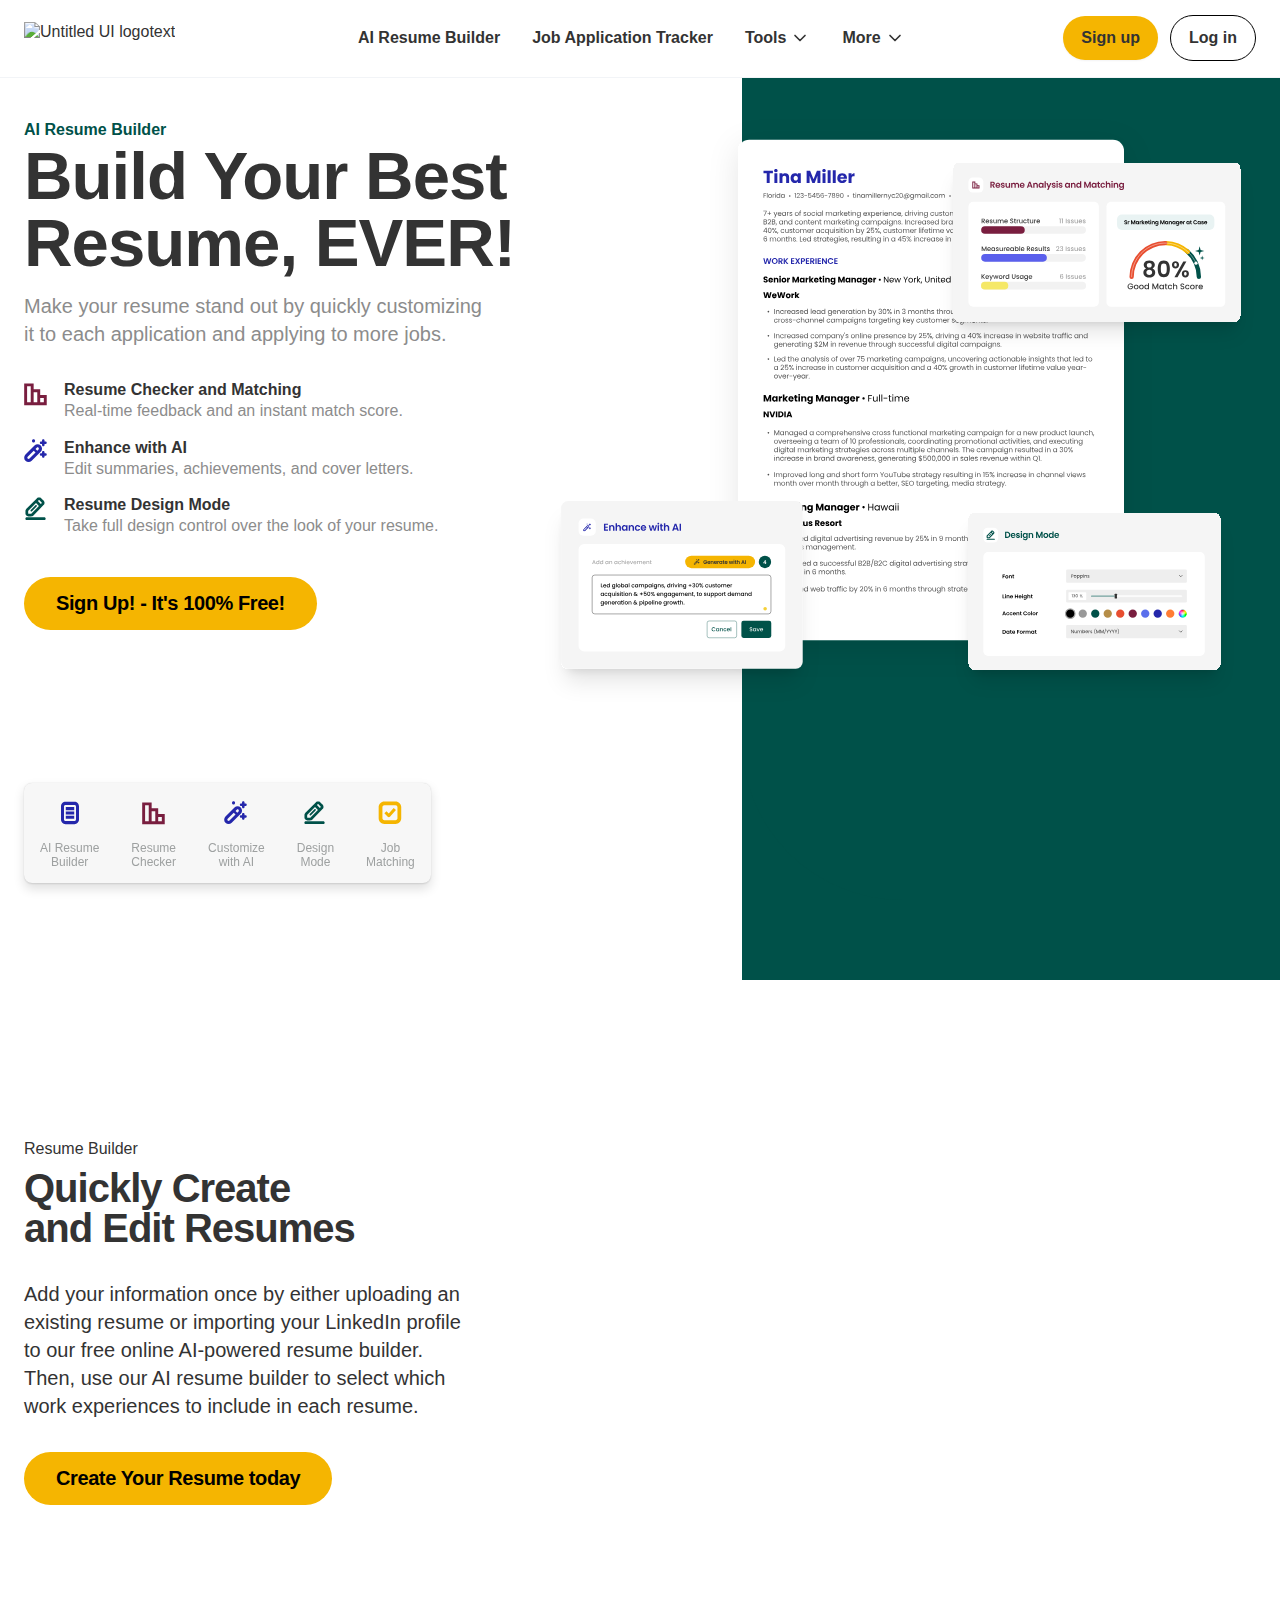
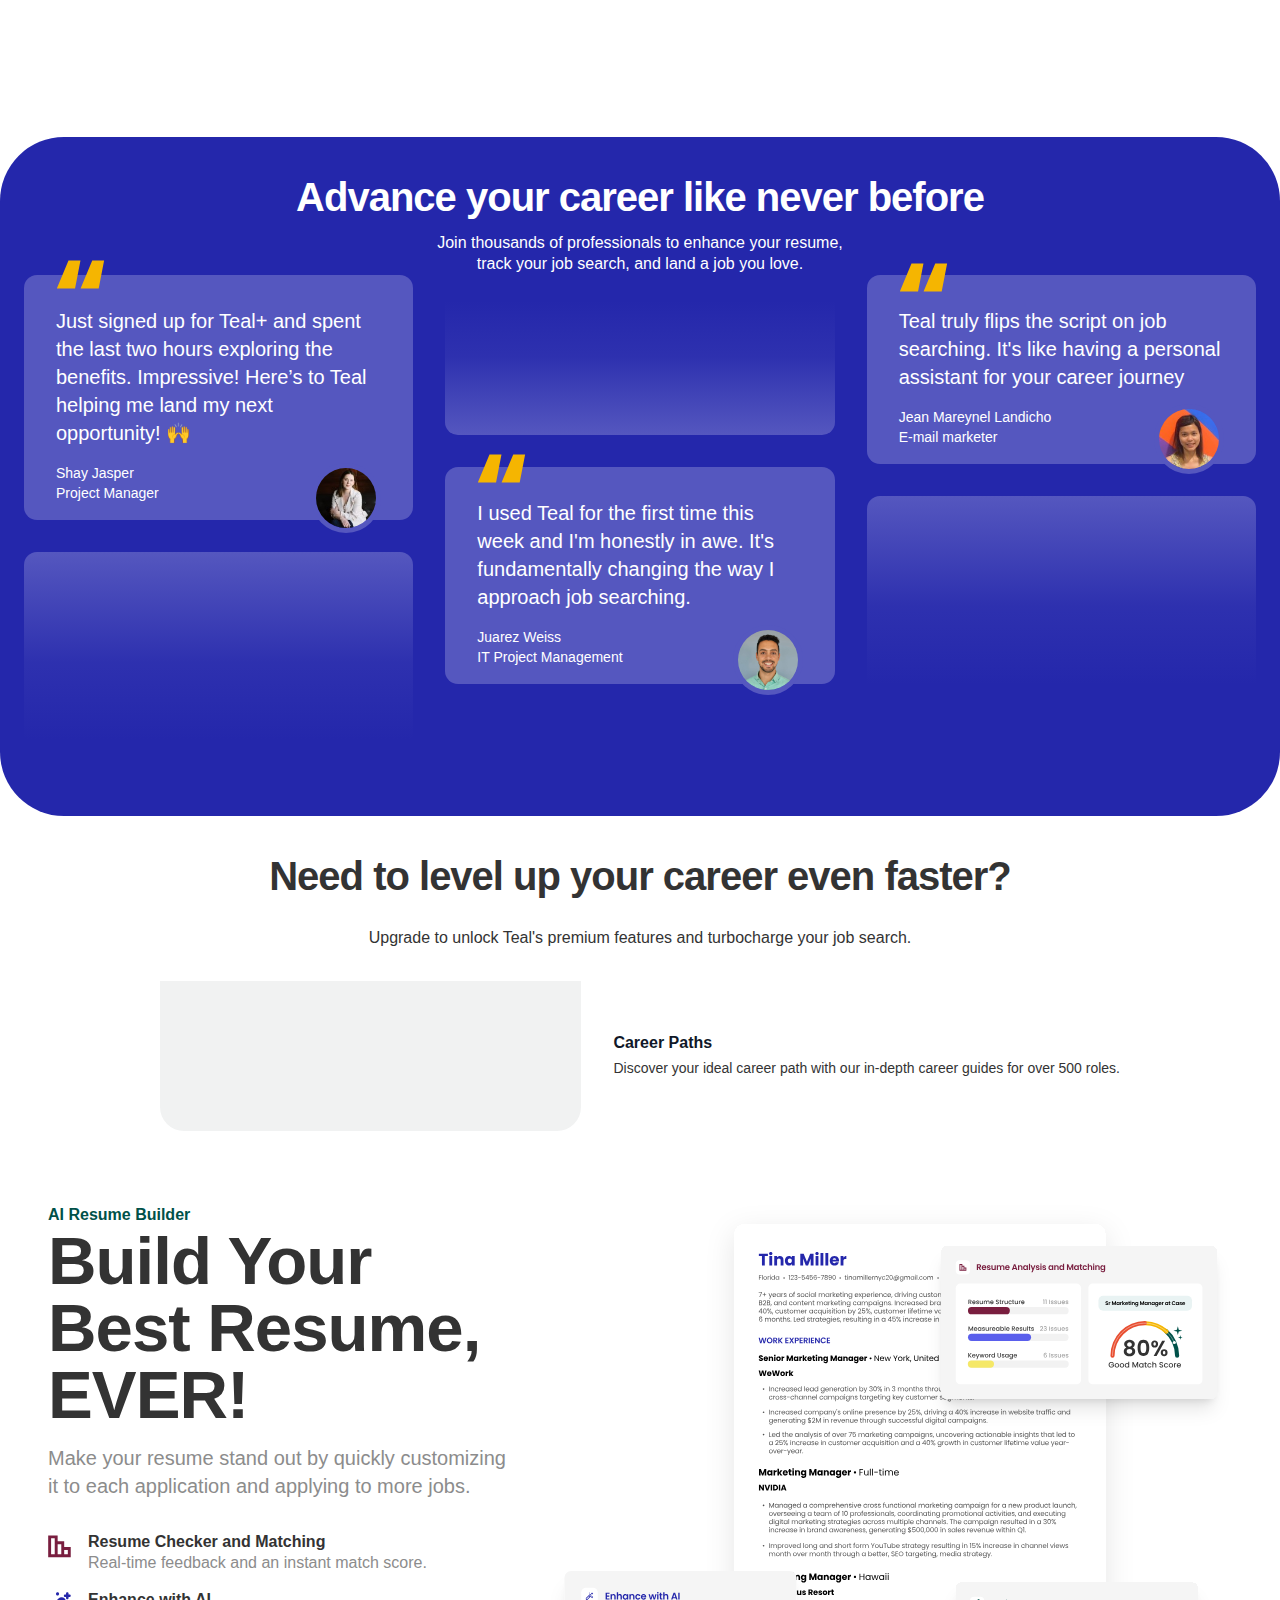
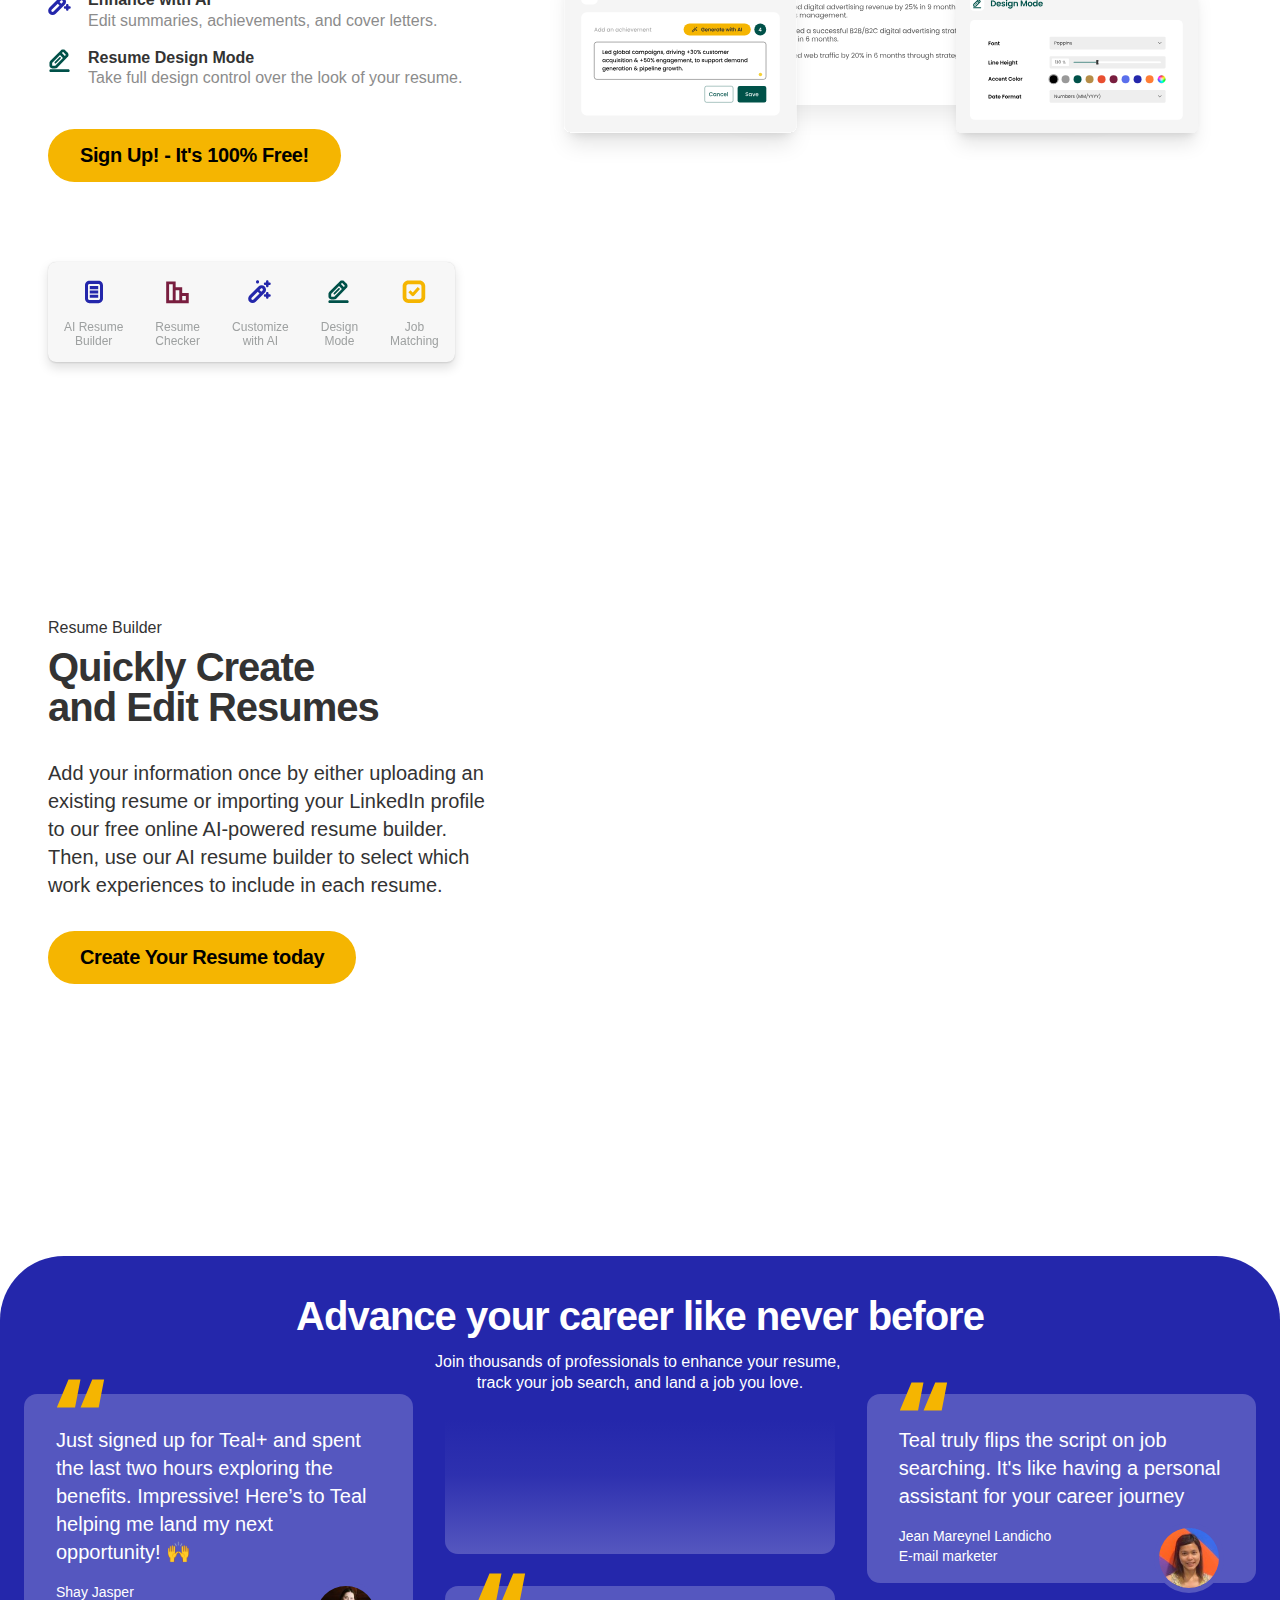
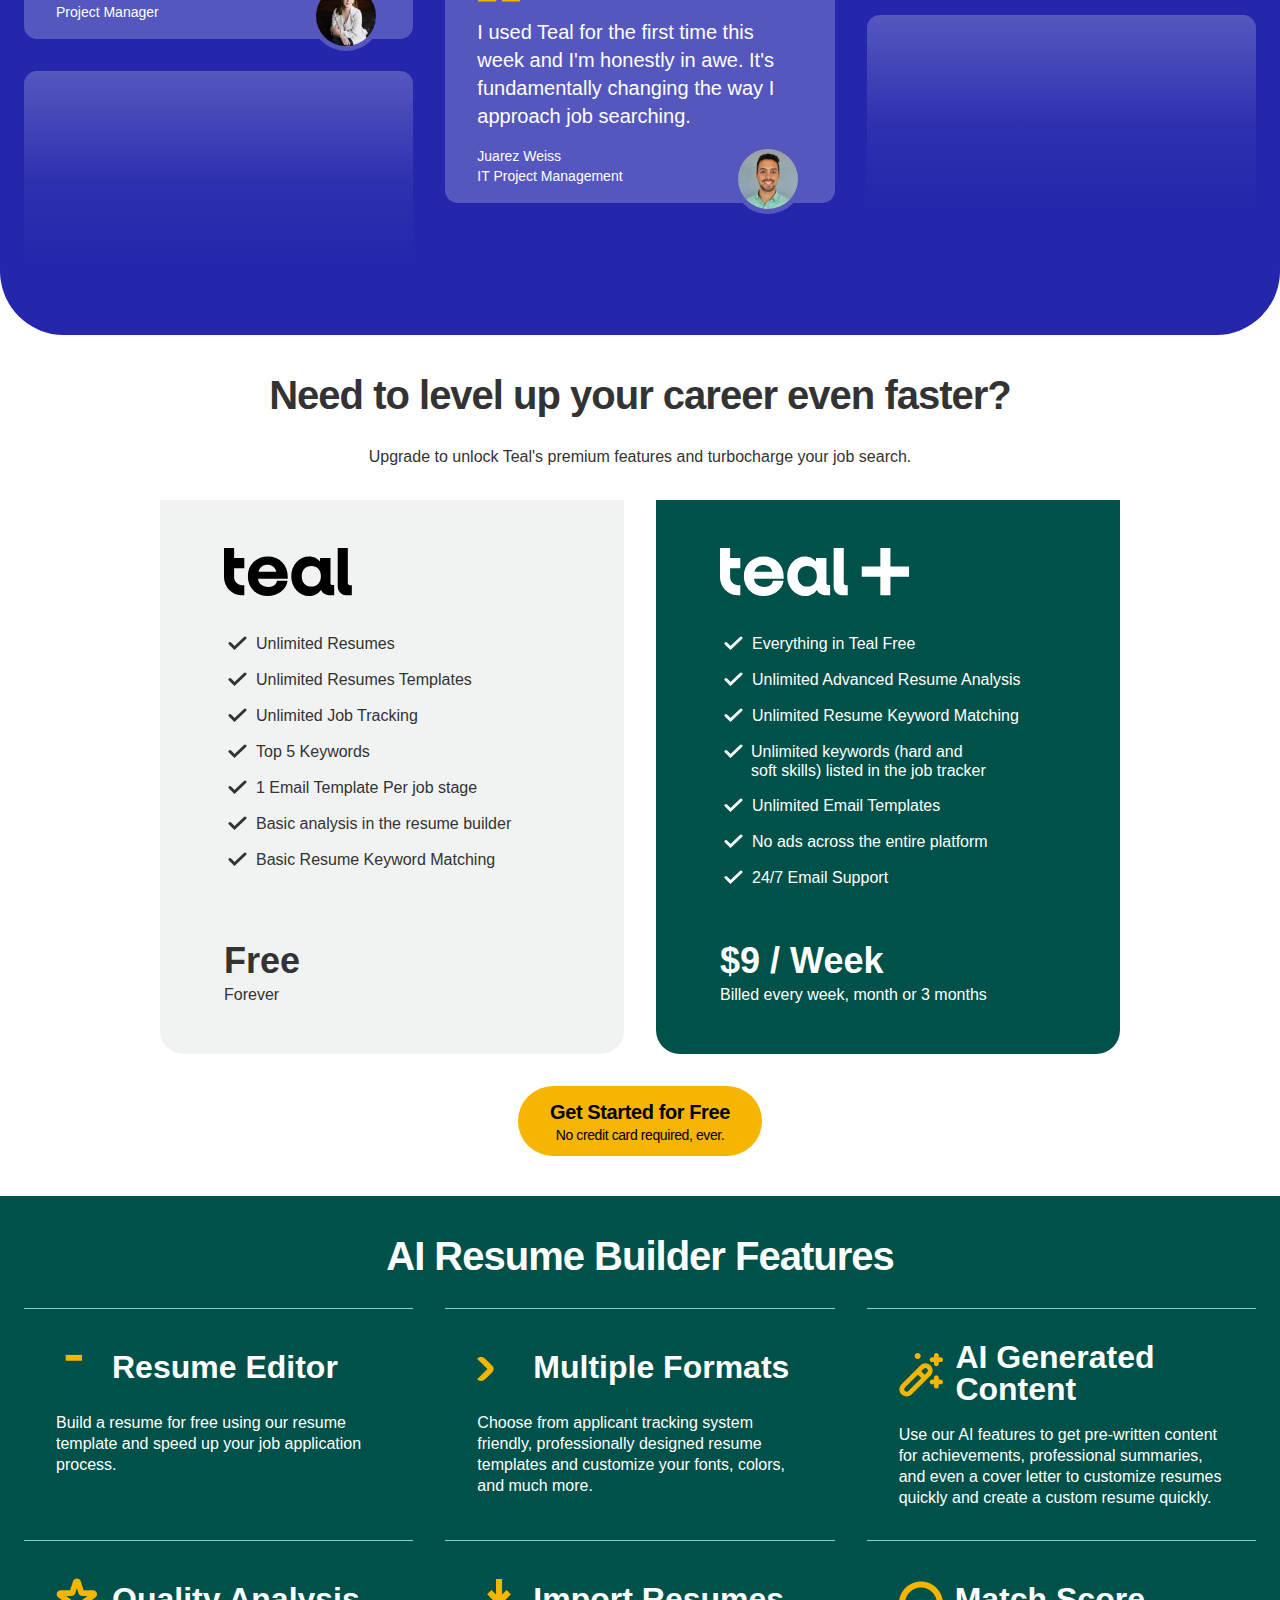
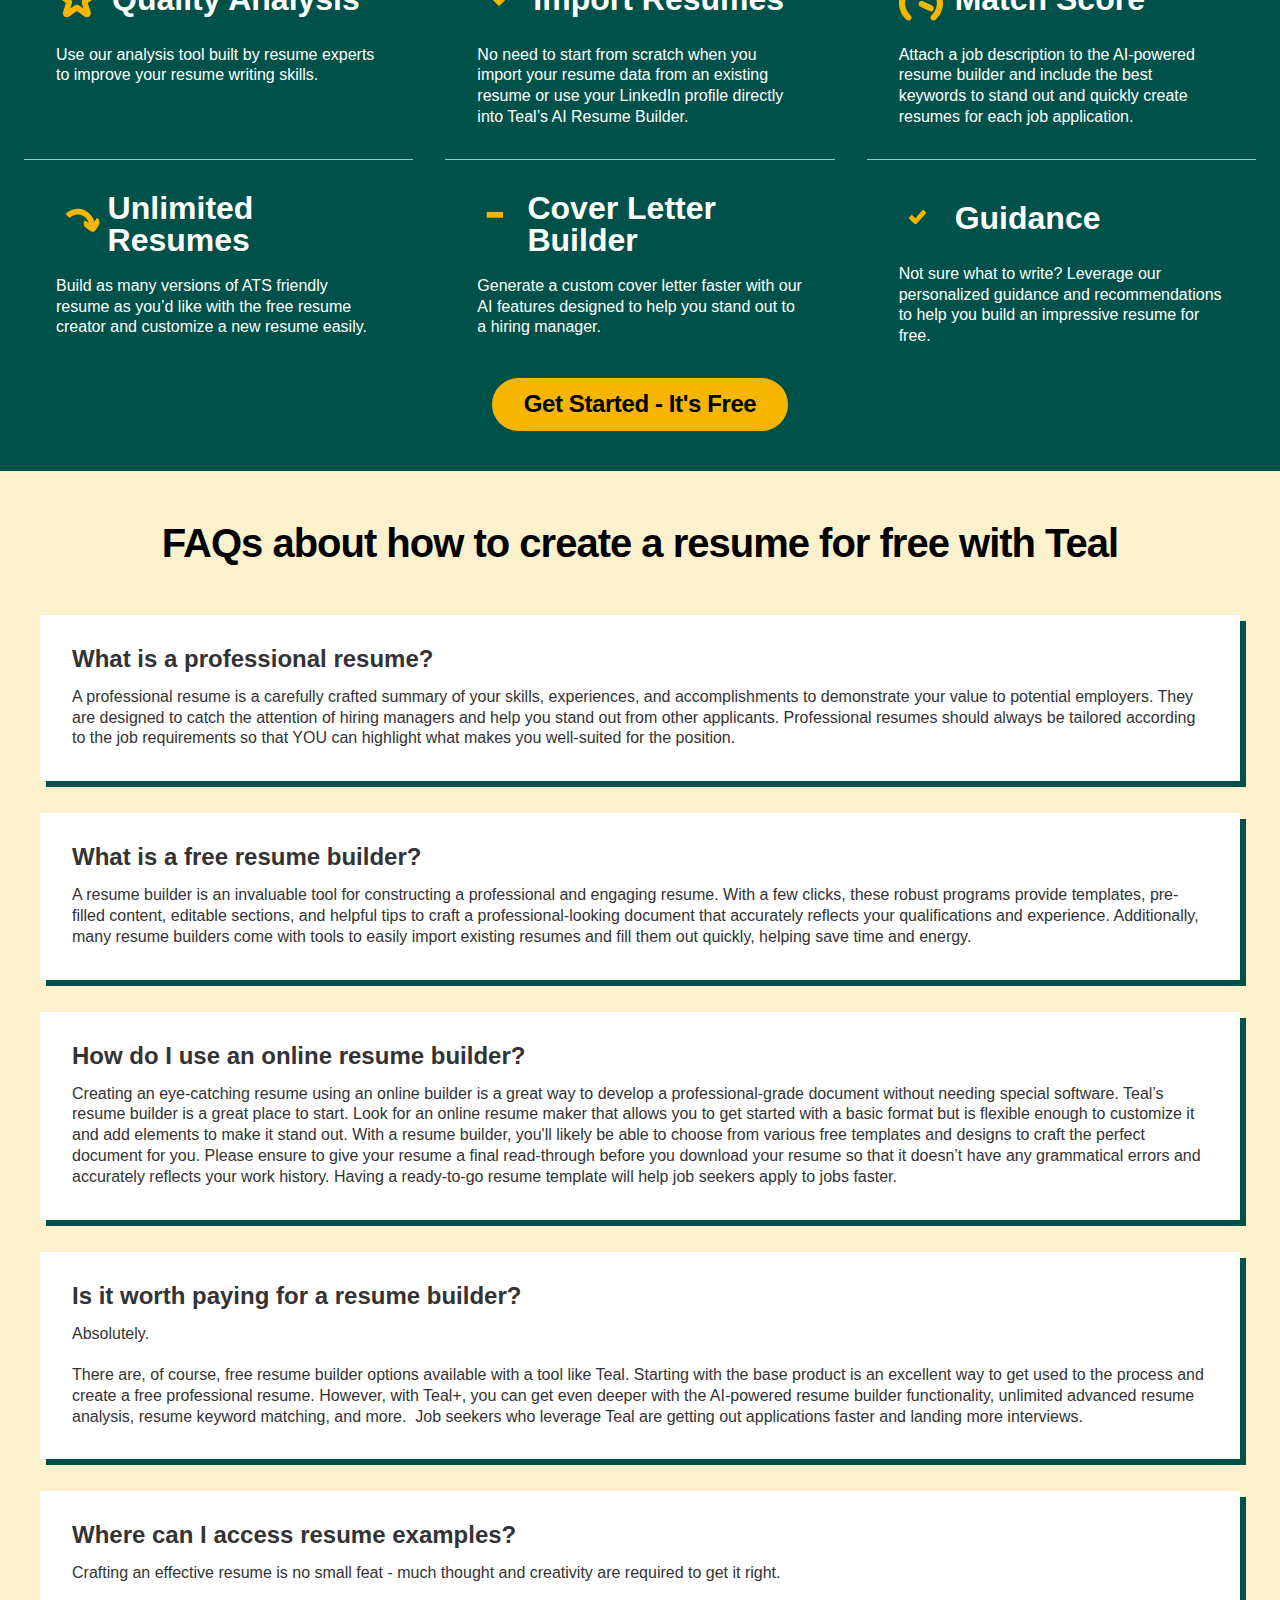
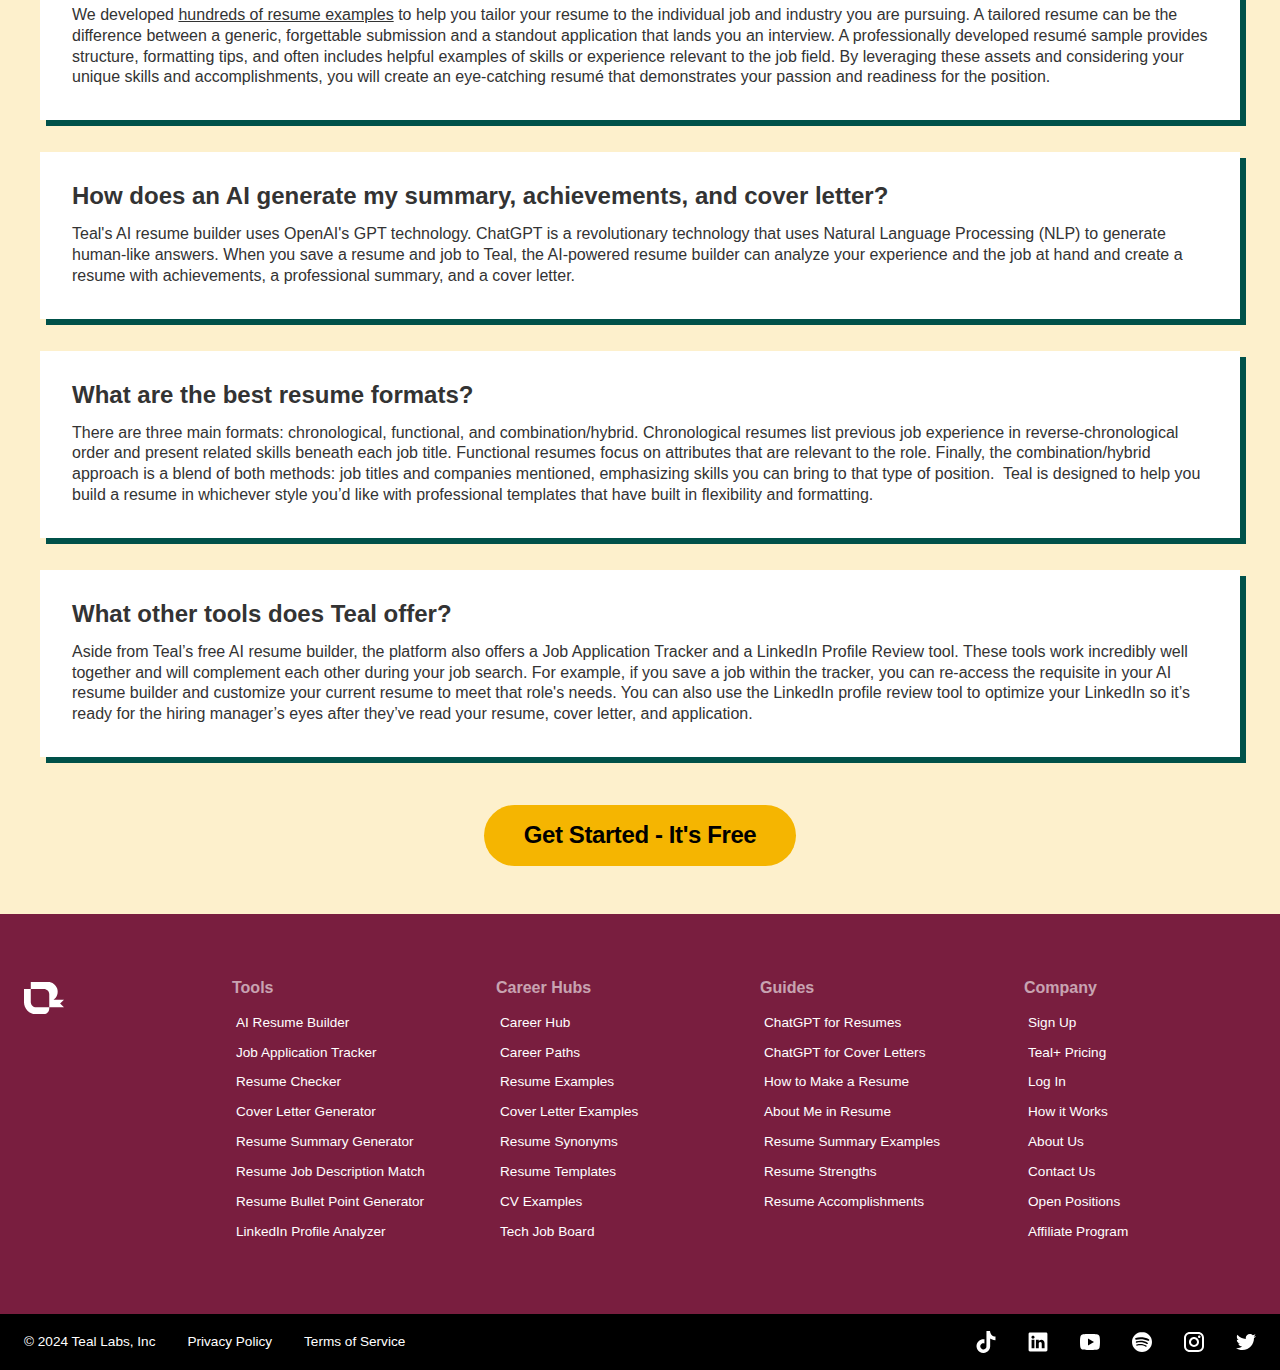
==== commit fa2e72aa: "commit" ====
--- a/index.html
+++ b/index.html
@@ -189,7 +189,7 @@
 </style><script src="62775a91cc3db44c787149de%2F652d31f3dc22d7b4ee708e44%2F65ce6cf26f989631283e10d1%2Fclarity_script-9.3.5.js" type="text/javascript"></script></head><body><div><div data-w-id="a13ce6ee-ae2f-565a-431b-7fc261fc276d" data-animation="default" data-collapse="medium" data-duration="400" data-easing="ease" data-easing2="ease" role="banner" class="megamenu-navbar_component w-nav"><div class="w-embed"><style>
 .balance, [balance] {text-wrap:balance;}
 [pretty] {text-wrap:pretty;}
-</style></div><div class="navbar-megamenu_container"><a href="old-home" class="teal-navbar_logo-link w-nav-brand"><div class="uui-logo_component"><img src="62775a91cc3db44c787149de/62775d8abf9f57629c567a0a_Group%201148.svg" loading="lazy" alt="Untitled UI logotext" class="uui-logo_logotype"></div></a><nav role="navigation" class="n-navbar-megamenu_menu w-nav-menu"><div class="uui-navbar_menu-right"><div class="navbar-megamenu_button-wrapper"><a href="https://app.tealhq.com/sign-in" class="button-secondary-gray show-tablet w-inline-block"><div>Log in</div></a><a href="https://app.tealhq.com/sign-up" class="navbar-megamenu-button hide-on-mobile w-inline-block"><div>Sign up</div></a><a href="https://app.tealhq.com/sign-in" class="navbar-button-secondary hide-tablet w-inline-block"><div>Log in</div></a></div></div><div class="navbar-megamenu_menu-left"><a href="tools/resume-builder" aria-current="page" class="navbar-link-megamenu w-nav-link w--current">AI Resume Builder</a><a href="tools/job-tracker" class="navbar-link-megamenu w-nav-link">Job Application Tracker</a><div data-hover="true" data-delay="300" data-w-id="a13ce6ee-ae2f-565a-431b-7fc261fc2778" class="navbar-megamenu_menu-dropdown w-dropdown"><div class="navbar-megamenu_dropdown-toggle w-dropdown-toggle"><div class="uui-dropdown-icon w-embed"><svg width="20" height="20" viewBox="0 0 20 20" fill="none" xmlns="http://www.w3.org/2000/svg">
+</style></div><div class="navbar-megamenu_container"><a href="old-home" class="teal-navbar_logo-link w-nav-brand"><div class="uui-logo_component"><img src="62775a91cc3db44c787149de/62775d8abf9f57629c567a0a_Group%201148.svg" loading="lazy" alt="Untitled UI logotext" class="uui-logo_logotype"></div></a><nav role="navigation" class="n-navbar-megamenu_menu w-nav-menu"><div class="uui-navbar_menu-right"><div class="navbar-megamenu_button-wrapper"><a href="http://10.10.1.148:3000" class="button-secondary-gray show-tablet w-inline-block"><div>Log in</div></a><a href="https://10.10.1.148:3000" class="navbar-megamenu-button hide-on-mobile w-inline-block"><div>Sign up</div></a><a href="https://app.tealhq.com/sign-in" class="navbar-button-secondary hide-tablet w-inline-block"><div>Log in</div></a></div></div><div class="navbar-megamenu_menu-left"><a href="tools/resume-builder" aria-current="page" class="navbar-link-megamenu w-nav-link w--current">AI Resume Builder</a><a href="tools/job-tracker" class="navbar-link-megamenu w-nav-link">Job Application Tracker</a><div data-hover="true" data-delay="300" data-w-id="a13ce6ee-ae2f-565a-431b-7fc261fc2778" class="navbar-megamenu_menu-dropdown w-dropdown"><div class="navbar-megamenu_dropdown-toggle w-dropdown-toggle"><div class="uui-dropdown-icon w-embed"><svg width="20" height="20" viewBox="0 0 20 20" fill="none" xmlns="http://www.w3.org/2000/svg">
 <path d="M5 7.5L10 12.5L15 7.5" stroke="currentColor" stroke-width="1.67" stroke-linecap="round" stroke-linejoin="round">
 </svg></div><a href="#" class="navbar-dropdown-link">Tools</a></div><nav class="uui-navbar_dropdown-list w-dropdown-list"><div class="navbar-megamenu_container"><div class="uui-navbar_dropdown-content"><div class="navbar-megamenu_dropdown-content-left"><div class="navbar-megamenu_dropdown-link-list-more"><a href="tools/resume-builder" aria-current="page" class="navbar-megamenu_dropdown-link w-inline-block w--current"><div class="navbar-megamenu_icon-wrapper"><div class="icon-featured-large"><div class="uui-icon-1x1-xsmall w-embed"><svg width="48" height="48" viewBox="0 0 48 48" fill="none" xmlns="http://www.w3.org/2000/svg">
 <path d="M17 19.5H31V14.5H17V19.5Z" fill="#2427AB">
@@ -230,7 +230,7 @@
 <path d="M9 14.6666V23C9 24.8409 10.4924 26.3333 12.3333 26.3333H19.6667C21.5076 26.3333 23 24.8409 23 23V14.6666" stroke="black" stroke-width="3.33333">
 <path d="M27.6667 22.6667L27.6667 12" stroke="black" stroke-width="3.33333">
 <path d="M5.25464 10.5093C4.69 10.7916 4.33333 11.3687 4.33333 12C4.33333 12.6313 4.69 13.2084 5.25464 13.4907L15.2546 18.4907C15.7239 18.7253 16.2761 18.7253 16.7454 18.4907L26.7454 13.4907C27.31 13.2084 27.6667 12.6313 27.6667 12C27.6667 11.3687 27.31 10.7916 26.7454 10.5093L16.7454 5.50929C16.2761 5.27468 15.7239 5.27468 15.2546 5.50929L5.25464 10.5093Z" stroke="black" stroke-width="3.33333" stroke-linejoin="round">
-</svg></div></div></div><div class="navbar-megamenu_item-right"><div class="navbar-megamenu_item-heading">Career Hub</div><div class="navbar-text-size-small">Visit the blog to see job search strategies, resume tips, cover letter tactics, and more insights.</div></div></a><a href="https://app.tealhq.com/sign-up" class="navbar-megamenu_dropdown-link w-inline-block"><div class="navbar-megamenu_icon-wrapper"><div class="icon-featured-small"><div class="uui-icon-1x1-xsmall w-embed"><svg width="32" height="32" viewBox="0 0 32 32" fill="none" xmlns="http://www.w3.org/2000/svg">
+</svg></div></div></div><div class="navbar-megamenu_item-right"><div class="navbar-megamenu_item-heading">Career Hub</div><div class="navbar-text-size-small">Visit the blog to see job search strategies, resume tips, cover letter tactics, and more insights.</div></div></a><a href="http://10.10.1.148:3000" class="navbar-megamenu_dropdown-link w-inline-block"><div class="navbar-megamenu_icon-wrapper"><div class="icon-featured-small"><div class="uui-icon-1x1-xsmall w-embed"><svg width="32" height="32" viewBox="0 0 32 32" fill="none" xmlns="http://www.w3.org/2000/svg">
 <path d="M8 28V21.3333C8 19.4924 9.49238 18 11.3333 18H20.6667C22.5076 18 24 19.4924 24 21.3333V28" stroke="black" stroke-width="3.33333">
 <rect x="10.6667" y="5.66669" width="10.6667" height="10.6667" rx="3.33333" stroke="black" stroke-width="3.33333">
 </svg></div></div></div><div class="navbar-megamenu_item-right"><div class="navbar-megamenu_item-heading">Join Teal for Free</div><div class="navbar-text-size-small">Get started with Teal for free and start progressing in your career.</div></div></a><a href="how-it-works" class="navbar-megamenu_dropdown-link w-inline-block"><div class="navbar-megamenu_icon-wrapper"><div class="icon-featured-small"><div class="uui-icon-1x1-xsmall w-embed"><svg width="32" height="32" viewBox="0 0 32 32" fill="none" xmlns="http://www.w3.org/2000/svg">
@@ -263,7 +263,12 @@
 </svg></div></div></div><div class="navbar-megamenu_item-right"><div class="navbar-megamenu_item-heading">CV Examples</div><div class="navbar-text-size-small">Explore 1,500+ CV samples and formatting tips to land your next interview faster.</div></div></a><a href="career-paths" class="navbar-megamenu_dropdown-link w-inline-block"><div class="navbar-megamenu_icon-wrapper"><div class="icon-featured-small"><div class="uui-icon-1x1-xsmall w-embed"><svg width="32" height="32" viewBox="0 0 32 32" fill="none" xmlns="http://www.w3.org/2000/svg">
 <path d="M16 5C11.7658 5 8.33333 8.60177 8.33333 13.0448C8.33333 16.2176 10.0838 17.6282 12.6267 20.271V25C12.6267 26.1046 13.5221 27 14.6267 27H17.3733C18.4779 27 19.3733 26.1046 19.3733 25V20.271C21.9162 17.6282 23.6667 16.2176 23.6667 13.0448C23.6667 8.60177 20.2342 5 16 5Z" stroke="black" stroke-width="3.33333">
 <path d="M12.6267 20.6667H19.0667" stroke="black" stroke-width="2.66667">
+<<<<<<< HEAD:index.html
 </svg></div></div></div><div class="navbar-megamenu_item-right"><div class="navbar-megamenu_item-heading">Career Paths</div><div class="navbar-text-size-small">Discover your ideal career path with our in-depth career guides for over 500 roles.</div></div></a></div></div></div></div></nav></div></div></nav><div class="div-block-82"><a href="https://app.tealhq.com/sign-up" class="navbar-megamenu-button mobile w-inline-block"><div>Sign up</div></a><div class="uui-navbar_menu-button w-nav-button"><div class="menu-icon_component"><div class="menu-icon_line-top"></div><div class="menu-icon_line-middle"><div class="menu-icon_line-middle-inner"></div></div><div class="menu-icon_line-bottom"></div></div></div></div></div></div><div data-w-id="6164f106-d652-05e7-57a5-3b562dee61eb" class="resume-builder--hero"><section class="u--section"><div class="u--container"><div class="w-layout-grid u--grid"><div id="w-node-_6164f106-d652-05e7-57a5-3b562dee61ef-14be7e30"><div id="w-node-_6164f106-d652-05e7-57a5-3b562dee61f0-14be7e30" class="resume-builder--hero-content"><h1 class="text-size-regular text-weight-medium text-color--teal">AI Resume Builder</h1><h2 class="resume-builder--h1">Build Your Best Resume, EVER!</h2><p class="t--text--size-medium text-color--grey-500 s--margin-bottom--2rem">Make your resume stand out by quickly customizing it to each application and applying to more jobs.</p><div class="s--margin-bottom--2rem"><div class="resume-builder--hero-tab s--margin-bottom--0-5rem"><svg xmlns="http://www.w3.org/2000/svg" width="100%" viewBox="0 0 18 17" fill="none" class="resume-builder--icon"><path fill-rule="evenodd" clip-rule="evenodd" d="M17.056 16.955V9.31517H12.1447V4.94958H7.23343V0.583984H0.139343V16.955H17.056ZM5.05063 2.76678H2.32214V14.7722H5.05063V2.76678ZM12.1447 11.498V14.7722H14.8732V11.498H12.1447ZM9.96192 7.13237H7.23343V14.7722H9.96192V7.13237Z" fill="#791E3F"></path></svg><div><div><strong>Resume Checker and Matching</strong></div><div class="text-color--grey-500 text-size-small">Real-time feedback and an instant match score.</div></div></div><div class="resume-builder--hero-tab s--margin-bottom--0-5rem"><svg xmlns="http://www.w3.org/2000/svg" width="100%" viewBox="0 0 18 18" fill="none" class="resume-builder--icon"><path fill-rule="evenodd" clip-rule="evenodd" d="M14.4673 0.241699C14.9881 0.241699 15.4103 0.663903 15.4103 1.18472V1.89184H16.1172C16.6381 1.89184 17.0603 2.31404 17.0603 2.83486C17.0603 3.35567 16.6381 3.77788 16.1172 3.77788H15.4103V4.48528C15.4103 5.0061 14.9881 5.4283 14.4673 5.4283C13.9465 5.4283 13.5243 5.0061 13.5243 4.48528V3.77788H12.8167C12.2959 3.77788 11.8737 3.35567 11.8737 2.83486C11.8737 2.31404 12.2959 1.89184 12.8167 1.89184H13.5243V1.18472C13.5243 0.663903 13.9465 0.241699 14.4673 0.241699ZM2.7734 13.3297C2.40513 13.698 2.40513 14.2951 2.7734 14.6633C3.14167 15.0316 3.73876 15.0316 4.10703 14.6633L8.64039 10.13L7.30676 8.79635L2.7734 13.3297ZM10.8798 7.8906L9.97402 8.79635L8.64039 7.46272L9.54614 6.55697C9.91441 6.1887 10.5115 6.1887 10.8798 6.55697C11.248 6.92524 11.248 7.52233 10.8798 7.8906ZM12.5468 9.55763L5.77406 16.3304C4.48511 17.6193 2.39531 17.6193 1.10636 16.3304C-0.182589 15.0414 -0.182589 12.9516 1.10636 11.6627L7.8791 4.88993C9.16805 3.60098 11.2579 3.60098 12.5468 4.88993C13.8358 6.17888 13.8358 8.26868 12.5468 9.55763ZM15.4103 9.90744C15.4103 9.38663 14.9881 8.96442 14.4673 8.96442C13.9465 8.96442 13.5243 9.38663 13.5243 9.90744V10.6151H12.8167C12.2959 10.6151 11.8737 11.0373 11.8737 11.5581C11.8737 12.0789 12.2959 12.5011 12.8167 12.5011H13.5243V13.208C13.5243 13.7288 13.9465 14.151 14.4673 14.151C14.9881 14.151 15.4103 13.7288 15.4103 13.208V12.5011H16.1172C16.6381 12.5011 17.0603 12.0789 17.0603 11.5581C17.0603 11.0373 16.6381 10.6151 16.1172 10.6151H15.4103V9.90744ZM7.15842 2.59924C7.80944 2.59924 8.33719 2.07149 8.33719 1.42047C8.33719 0.769454 7.80944 0.241699 7.15842 0.241699C6.5074 0.241699 5.97965 0.769454 5.97965 1.42047C5.97965 2.07149 6.5074 2.59924 7.15842 2.59924Z" fill="#2427AB"></path></svg><div><div><strong>Enhance with AI</strong></div><div class="text-color--grey-500 text-size-small">Edit summaries, achievements, and cover letters.</div></div></div><div class="resume-builder--hero-tab s--margin-bottom--0-5rem"><svg xmlns="http://www.w3.org/2000/svg" width="100%" viewBox="0 0 18 20" fill="none" class="resume-builder--icon"><path fill-rule="evenodd" clip-rule="evenodd" d="M17.0576 18.0914C17.0576 18.7144 16.5526 19.2194 15.9296 19.2194H1.26563C0.642657 19.2194 0.137634 18.7144 0.137634 18.0914C0.137634 17.4684 0.642656 16.9634 1.26563 16.9634H15.9296C16.5526 16.9634 17.0576 17.4684 17.0576 18.0914Z" fill="#005149"></path><path fill-rule="evenodd" clip-rule="evenodd" d="M15.2529 2.9572L13.4789 1.18323L13.4694 1.1737C13.4293 1.13334 13.3221 1.02554 13.2102 0.930493C13.0675 0.809397 12.7775 0.583866 12.3496 0.444708C11.8401 0.279049 11.2913 0.278843 10.7817 0.44412C10.3536 0.582957 10.0635 0.80827 9.92074 0.929259C9.80872 1.02422 9.70145 1.13194 9.66129 1.17227L9.65179 1.18179L1.01422 9.80642L1.0107 9.80993L1.01069 9.80994C0.993844 9.82669 0.938265 9.88195 0.885751 9.93941C0.814591 10.0173 0.703658 10.1469 0.594559 10.3247C0.455151 10.552 0.352412 10.7997 0.290122 11.0589C0.241373 11.2618 0.228021 11.4319 0.223198 11.5373C0.21964 11.615 0.219806 11.6934 0.219856 11.7171L0.219856 11.7172L0.219864 11.7221L0.219866 13.5055L0.219837 13.519L0.219837 13.519C0.219674 13.5759 0.219239 13.728 0.231201 13.8744C0.246442 14.0609 0.292069 14.4257 0.496491 14.8269C0.739818 15.3045 1.12808 15.6927 1.60564 15.9361C2.00684 16.1405 2.3716 16.1861 2.55814 16.2013C2.70455 16.2133 2.85664 16.2129 2.91359 16.2127L2.92706 16.2127H4.90993L4.91497 16.2127H4.91501C4.93915 16.2127 5.01862 16.2129 5.09745 16.2093C5.20424 16.2043 5.37687 16.1906 5.5826 16.1404C5.84532 16.0763 6.09611 15.9707 6.32549 15.8274C6.5051 15.7153 6.63551 15.6013 6.71366 15.5284C6.77137 15.4745 6.82679 15.4175 6.84359 15.4002L6.8471 15.3966L15.2758 6.76259L15.2851 6.75311C15.3245 6.71295 15.4303 6.6052 15.5235 6.49283C15.6424 6.34938 15.8625 6.05933 15.9968 5.63398C16.1568 5.12684 16.1536 4.58223 15.9874 4.07706C15.848 3.65336 15.6245 3.36598 15.5038 3.22396C15.4093 3.11274 15.3022 3.00627 15.2623 2.96658L15.2623 2.96657L15.2529 2.9572ZM11.2458 2.77822C11.3575 2.6667 11.4134 2.61095 11.4777 2.59007C11.5343 2.5717 11.5953 2.57173 11.6519 2.59013C11.7163 2.61106 11.7721 2.66686 11.8837 2.77845L11.8837 2.77846L13.6577 4.55244L13.6577 4.55244C13.7681 4.66291 13.8234 4.71814 13.8443 4.78194C13.8628 4.83807 13.8632 4.89858 13.8454 4.95493C13.8252 5.01898 13.7706 5.07487 13.6615 5.18666L13.6615 5.18666L13.0196 5.84416L10.5993 3.42381L11.2458 2.77822ZM9.00284 5.01785L2.60826 11.4029C2.5594 11.4516 2.53497 11.476 2.5175 11.5045C2.50201 11.5298 2.49059 11.5573 2.48367 11.5861C2.47586 11.6186 2.47586 11.6531 2.47586 11.7221L2.47587 13.5055C2.47587 13.6634 2.47587 13.7424 2.5066 13.8027C2.53364 13.8558 2.57678 13.8989 2.62984 13.9259C2.69016 13.9567 2.76913 13.9567 2.92707 13.9567L4.90993 13.9567C4.98004 13.9567 5.0151 13.9567 5.04803 13.9486C5.07722 13.9415 5.10509 13.9298 5.13057 13.9139C5.15932 13.8959 5.18381 13.8708 5.23279 13.8207L11.4436 7.45859L9.00284 5.01785Z" fill="#005149"></path><path fill-rule="evenodd" clip-rule="evenodd" d="M9.51732 6.88232C9.79957 7.15822 9.80471 7.61068 9.52881 7.89293L5.64288 11.8682C5.36698 12.1504 4.91451 12.1556 4.63227 11.8797C4.35002 11.6038 4.34488 11.1513 4.62078 10.8691L8.50672 6.8938C8.78262 6.61156 9.23508 6.60642 9.51732 6.88232Z" fill="#005149"></path></svg><div><div><strong>Resume Design Mode</strong></div><div class="text-color--grey-500 text-size-small">Take full design control over the look of your resume.</div></div></div></div></div><div class="resume-builder--button-wrapper"><a href="https://app.tealhq.com/sign-up" class="btn--yellow w-inline-block"><div class="btn--label-regular">Sign Up! - It&#x27;s 100% Free!</div></a></div></div><svg id="w-node-_6164f106-d652-05e7-57a5-3b562dee6218-14be7e30" xmlns="http://www.w3.org/2000/svg" xmlns:xlink="http://www.w3.org/1999/xlink" width="100%" viewBox="0 0 916 753" fill="none" class="resume-builder--mobile-hero"><g filter="url(#filter0_d_940_12340)"><rect x="249.867" y="28" width="496.319" height="643.997" rx="14.2015" fill="white"></rect><path d="M294.485 67.9262V70.9818H290.336V83.5835H286.522V70.9818H282.374V67.9262H294.485ZM298.317 69.8443C297.648 69.8443 297.098 69.651 296.666 69.2644C296.25 68.8629 296.042 68.3722 296.042 67.7923C296.042 67.1976 296.25 66.7069 296.666 66.3203C297.098 65.9188 297.648 65.7181 298.317 65.7181C298.971 65.7181 299.506 65.9188 299.923 66.3203C300.354 66.7069 300.57 67.1976 300.57 67.7923C300.57 68.3722 300.354 68.8629 299.923 69.2644C299.506 69.651 298.971 69.8443 298.317 69.8443ZM300.213 71.1379V83.5835H296.399V71.1379H300.213ZM310.56 71.0041C312.017 71.0041 313.177 71.4799 314.039 72.4316C314.917 73.3683 315.355 74.6619 315.355 76.3124V83.5835H311.564V76.8254C311.564 75.9927 311.348 75.3459 310.917 74.885C310.486 74.424 309.906 74.1936 309.177 74.1936C308.449 74.1936 307.869 74.424 307.437 74.885C307.006 75.3459 306.791 75.9927 306.791 76.8254V83.5835H302.977V71.1379H306.791V72.7884C307.177 72.2383 307.698 71.807 308.352 71.4948C309.006 71.1677 309.742 71.0041 310.56 71.0041ZM317.247 77.3384C317.247 76.0597 317.485 74.937 317.961 73.9705C318.452 73.004 319.113 72.2606 319.946 71.7401C320.779 71.2197 321.708 70.9595 322.734 70.9595C323.611 70.9595 324.377 71.1379 325.031 71.4948C325.701 71.8517 326.214 72.32 326.57 72.8999V71.1379H330.384V83.5835H326.57V81.8215C326.199 82.4014 325.678 82.8698 325.009 83.2266C324.355 83.5835 323.589 83.7619 322.712 83.7619C321.701 83.7619 320.779 83.5017 319.946 82.9813C319.113 82.446 318.452 81.6951 317.961 80.7286C317.485 79.7472 317.247 78.6172 317.247 77.3384ZM326.57 77.3607C326.57 76.4091 326.303 75.6582 325.767 75.108C325.247 74.5579 324.608 74.2828 323.849 74.2828C323.091 74.2828 322.444 74.5579 321.909 75.108C321.388 75.6433 321.128 76.3868 321.128 77.3384C321.128 78.29 321.388 79.0484 321.909 79.6134C322.444 80.1636 323.091 80.4386 323.849 80.4386C324.608 80.4386 325.247 80.1636 325.767 79.6134C326.303 79.0632 326.57 78.3123 326.57 77.3607ZM355.602 67.9262V83.5835H351.788V74.1936L348.286 83.5835H345.208L341.684 74.1713V83.5835H337.87V67.9262H342.375L346.769 78.7659L351.119 67.9262H355.602ZM360.263 69.8443C359.593 69.8443 359.043 69.651 358.612 69.2644C358.196 68.8629 357.988 68.3722 357.988 67.7923C357.988 67.1976 358.196 66.7069 358.612 66.3203C359.043 65.9188 359.593 65.7181 360.263 65.7181C360.917 65.7181 361.452 65.9188 361.868 66.3203C362.3 66.7069 362.515 67.1976 362.515 67.7923C362.515 68.3722 362.3 68.8629 361.868 69.2644C361.452 69.651 360.917 69.8443 360.263 69.8443ZM362.158 71.1379V83.5835H358.344V71.1379H362.158ZM368.736 67.0786V83.5835H364.922V67.0786H368.736ZM375.314 67.0786V83.5835H371.5V67.0786H375.314ZM389.81 77.16C389.81 77.5168 389.788 77.8886 389.743 78.2752H381.111C381.171 79.0484 381.416 79.6431 381.847 80.0595C382.294 80.461 382.836 80.6617 383.476 80.6617C384.427 80.6617 385.089 80.2602 385.461 79.4573H389.52C389.312 80.2751 388.933 81.0111 388.382 81.6654C387.847 82.3196 387.171 82.8326 386.353 83.2043C385.535 83.5761 384.621 83.7619 383.609 83.7619C382.39 83.7619 381.305 83.5017 380.353 82.9813C379.401 82.4609 378.658 81.7174 378.123 80.7509C377.587 79.7844 377.32 78.6543 377.32 77.3607C377.32 76.0671 377.58 74.937 378.1 73.9705C378.636 73.004 379.379 72.2606 380.331 71.7401C381.282 71.2197 382.375 70.9595 383.609 70.9595C384.814 70.9595 385.884 71.2123 386.821 71.7178C387.758 72.2234 388.487 72.9445 389.007 73.8813C389.542 74.8181 389.81 75.911 389.81 77.16ZM385.907 76.1563C385.907 75.5021 385.684 74.9816 385.238 74.595C384.792 74.2084 384.234 74.0151 383.565 74.0151C382.925 74.0151 382.383 74.201 381.937 74.5727C381.505 74.9445 381.238 75.4723 381.134 76.1563H385.907ZM395.636 73.2122C396.082 72.5282 396.64 71.9929 397.309 71.6063C397.978 71.2048 398.721 71.0041 399.539 71.0041V75.0411H398.491C397.539 75.0411 396.825 75.2493 396.35 75.6656C395.874 76.0671 395.636 76.7808 395.636 77.8068V83.5835H391.822V71.1379H395.636V73.2122Z" fill="#2427AB"></path><path d="M282.502 102.735V96.7288H285.897V97.3664H283.286V99.3914H285.406V100.029H283.286V102.735H282.502ZM286.758 102.735V96.3582H287.542V102.735H286.758ZM293.273 100.365C293.273 101.865 292.196 102.812 290.852 102.812C289.516 102.812 288.499 101.865 288.499 100.365C288.499 98.8744 289.551 97.9352 290.886 97.9352C292.231 97.9352 293.273 98.8744 293.273 100.365ZM289.301 100.365C289.301 101.563 290.033 102.123 290.852 102.123C291.67 102.123 292.472 101.563 292.472 100.365C292.472 99.176 291.688 98.6159 290.878 98.6159C290.05 98.6159 289.301 99.176 289.301 100.365ZM295.002 100.167V102.735H294.218V98.0127H295.002V98.7796C295.269 98.254 295.778 97.9265 296.527 97.9265V98.7365H296.321C295.571 98.7365 295.002 99.0726 295.002 100.167ZM297.346 102.735V98.0127H298.131V102.735H297.346ZM297.751 97.2458C297.45 97.2458 297.217 97.0131 297.217 96.7115C297.217 96.4099 297.45 96.1773 297.751 96.1773C298.036 96.1773 298.268 96.4099 298.268 96.7115C298.268 97.0131 298.036 97.2458 297.751 97.2458ZM299.088 100.357C299.088 98.883 300.062 97.9352 301.337 97.9352C302.078 97.9352 302.759 98.3143 303.086 98.8572V96.3582H303.879V102.735H303.086V101.847C302.802 102.373 302.19 102.812 301.328 102.812C300.062 102.812 299.088 101.821 299.088 100.357ZM303.086 100.365C303.086 99.2708 302.345 98.6159 301.483 98.6159C300.622 98.6159 299.889 99.245 299.889 100.357C299.889 101.468 300.622 102.123 301.483 102.123C302.345 102.123 303.086 101.477 303.086 100.365ZM304.825 100.357C304.825 98.883 305.799 97.9352 307.065 97.9352C307.944 97.9352 308.548 98.3832 308.823 98.8744V98.0127H309.616V102.735H308.823V101.856C308.539 102.364 307.927 102.812 307.057 102.812C305.799 102.812 304.825 101.821 304.825 100.357ZM308.823 100.365C308.823 99.2708 308.082 98.6159 307.221 98.6159C306.359 98.6159 305.626 99.245 305.626 100.357C305.626 101.468 306.359 102.123 307.221 102.123C308.082 102.123 308.823 101.477 308.823 100.365Z" fill="#4F4F4F"></path><path d="M316.155 101.417C315.569 101.417 315.104 100.951 315.104 100.365C315.104 99.7708 315.569 99.3055 316.155 99.3055C316.75 99.3055 317.224 99.7708 317.224 100.365C317.224 100.951 316.75 101.417 316.155 101.417Z" fill="#4F4F4F"></path><path d="M323.094 102.735V97.2199H322.267V96.5047H323.887V102.735H323.094ZM325.053 102.666V102.106C326.69 100.787 328.241 99.5465 328.241 98.2712C328.241 97.5819 327.939 97.0648 327.095 97.0648C326.285 97.0648 325.871 97.6249 325.837 98.4091H325.078C325.13 97.0821 325.966 96.3927 327.086 96.3927C328.258 96.3927 329.016 97.0821 329.016 98.2368C329.016 99.7878 327.345 101.106 326.233 102.011H329.197V102.666H325.053ZM330 98.073C330.078 97.0045 330.888 96.3841 332.043 96.3841C333.258 96.3841 333.921 97.0907 333.921 97.9869C333.921 98.7021 333.473 99.2622 332.818 99.4087V99.4518C333.542 99.6241 334.033 100.158 334.033 101.055C334.033 102.02 333.361 102.778 332.06 102.778C330.879 102.778 330 102.149 329.906 100.943H330.664C330.741 101.606 331.224 102.114 332.051 102.114C332.887 102.114 333.284 101.623 333.284 100.986C333.284 100.107 332.672 99.7706 331.551 99.7706H331.353V99.1157H331.56C332.603 99.1071 333.163 98.7882 333.163 98.0644C333.163 97.4698 332.766 97.0562 332.017 97.0562C331.284 97.0562 330.845 97.4698 330.767 98.073H330ZM334.971 99.9085V99.245H338.41V99.9085H334.971ZM339.89 96.4961H343.638V97.1855H340.614V99.1502C340.872 98.7969 341.424 98.5211 342.035 98.5211C343.552 98.5211 344.035 99.6155 344.035 100.581C344.035 101.787 343.362 102.752 341.906 102.752C340.665 102.752 339.916 102.054 339.761 101.046H340.527C340.674 101.701 341.182 102.089 341.915 102.089C342.863 102.089 343.285 101.451 343.285 100.598C343.285 99.7103 342.828 99.1932 341.923 99.1932C341.294 99.1932 340.838 99.5207 340.631 100.012H339.89V96.4961ZM347.989 102.735V101.348H344.801V100.753L347.825 96.565H348.765V100.667H349.626V101.348H348.765V102.735H347.989ZM345.706 100.667H348.024V97.3837L345.706 100.667ZM350.548 96.4961H354.296V97.1855H351.272V99.1502C351.53 98.7969 352.082 98.5211 352.693 98.5211C354.21 98.5211 354.692 99.6155 354.692 100.581C354.692 101.787 354.02 102.752 352.564 102.752C351.323 102.752 350.574 102.054 350.418 101.046H351.185C351.332 101.701 351.84 102.089 352.573 102.089C353.521 102.089 353.943 101.451 353.943 100.598C353.943 99.7103 353.486 99.1932 352.581 99.1932C351.952 99.1932 351.496 99.5207 351.289 100.012H350.548V96.4961ZM359.845 97.9869H359.121C359 97.3837 358.647 97.0304 357.941 97.0304C356.95 97.0304 356.415 97.7111 356.424 99.5638C356.691 98.952 357.372 98.6073 358.113 98.6073C359.276 98.6073 360.06 99.3742 360.06 100.684C360.06 101.821 359.388 102.752 358.027 102.752C356.183 102.752 355.743 101.425 355.743 99.5379C355.743 97.5819 356.372 96.3755 357.949 96.3755C359.138 96.3755 359.741 97.1165 359.845 97.9869ZM357.949 99.2708C357.234 99.2708 356.519 99.693 356.519 100.624C356.519 101.451 357.001 102.097 357.984 102.097C358.794 102.097 359.302 101.554 359.302 100.71C359.302 99.8309 358.845 99.2708 357.949 99.2708ZM360.998 99.9085V99.245H364.436V99.9085H360.998ZM365.442 96.522H369.527V97.1165L367.131 102.735H366.338L368.768 97.1941H365.442V96.522ZM371.447 99.4948C370.81 99.245 370.448 98.7624 370.448 98.0644C370.448 97.151 371.137 96.4099 372.49 96.4099C373.843 96.4099 374.541 97.1596 374.541 98.0644C374.541 98.7365 374.153 99.2536 373.541 99.4948C374.248 99.7103 374.705 100.279 374.705 101.055C374.705 102.183 373.808 102.907 372.49 102.907C371.18 102.907 370.293 102.183 370.293 101.055C370.293 100.27 370.749 99.7017 371.447 99.4948ZM372.49 99.2363C373.257 99.2363 373.783 98.8055 373.783 98.1592C373.783 97.444 373.274 97.0648 372.49 97.0648C371.723 97.0648 371.206 97.4354 371.206 98.1678C371.206 98.8141 371.732 99.2363 372.49 99.2363ZM372.49 99.8395C371.689 99.8395 371.042 100.201 371.042 101.029C371.042 101.761 371.602 102.252 372.49 102.252C373.378 102.252 373.929 101.753 373.929 101.029C373.929 100.227 373.309 99.8395 372.49 99.8395ZM375.944 101.063H376.668C376.78 101.709 377.194 102.089 377.917 102.089C378.831 102.089 379.322 101.468 379.296 99.6413C379.046 100.167 378.426 100.469 377.754 100.469C376.608 100.469 375.755 99.7534 375.755 98.4349C375.755 97.2458 376.461 96.3841 377.805 96.3841C379.494 96.3841 379.986 97.5732 379.986 99.5035C379.986 101.58 379.512 102.743 377.874 102.743C376.634 102.743 376.03 101.977 375.944 101.063ZM377.883 99.8051C378.633 99.8051 379.201 99.3139 379.201 98.478C379.201 97.6336 378.719 97.039 377.823 97.039C377.013 97.039 376.504 97.5905 376.504 98.4177C376.504 99.2191 376.952 99.8051 377.883 99.8051ZM381.001 99.5552C381.001 97.7714 381.449 96.4099 383.173 96.4099C384.888 96.4099 385.336 97.7714 385.336 99.5552C385.336 101.365 384.888 102.735 383.173 102.735C381.449 102.735 381.001 101.365 381.001 99.5552ZM384.56 99.5552C384.56 98.2626 384.397 97.1252 383.173 97.1252C381.941 97.1252 381.777 98.2626 381.777 99.5552C381.777 100.899 381.941 102.02 383.173 102.02C384.397 102.02 384.56 100.899 384.56 99.5552Z" fill="#4F4F4F"></path><path d="M391.256 101.417C390.67 101.417 390.205 100.951 390.205 100.365C390.205 99.7708 390.67 99.3055 391.256 99.3055C391.851 99.3055 392.325 99.7708 392.325 100.365C392.325 100.951 391.851 101.417 391.256 101.417Z" fill="#4F4F4F"></path><path d="M397.876 101.442V98.659H397.264V98.0127H397.876V96.8236H398.66V98.0127H399.892V98.659H398.66V101.442C398.66 101.908 398.832 102.071 399.315 102.071H399.892V102.735H399.186C398.35 102.735 397.876 102.39 397.876 101.442ZM400.756 102.735V98.0127H401.54V102.735H400.756ZM401.161 97.2458C400.859 97.2458 400.627 97.0131 400.627 96.7115C400.627 96.4099 400.859 96.1773 401.161 96.1773C401.445 96.1773 401.678 96.4099 401.678 96.7115C401.678 97.0131 401.445 97.2458 401.161 97.2458ZM406.246 102.735V100.064C406.246 99.0985 405.72 98.6073 404.928 98.6073C404.126 98.6073 403.575 99.1071 403.575 100.124V102.735H402.791V98.0127H403.575V98.6848C403.885 98.1937 404.454 97.9265 405.091 97.9265C406.186 97.9265 407.022 98.5987 407.022 99.9516V102.735H406.246ZM407.923 100.357C407.923 98.883 408.897 97.9352 410.164 97.9352C411.043 97.9352 411.646 98.3832 411.922 98.8744V98.0127H412.714V102.735H411.922V101.856C411.637 102.364 411.025 102.812 410.155 102.812C408.897 102.812 407.923 101.821 407.923 100.357ZM411.922 100.365C411.922 99.2708 411.181 98.6159 410.319 98.6159C409.457 98.6159 408.725 99.245 408.725 100.357C408.725 101.468 409.457 102.123 410.319 102.123C411.181 102.123 411.922 101.477 411.922 100.365ZM420.769 102.735V100.064C420.769 99.0985 420.252 98.6073 419.477 98.6073C418.684 98.6073 418.141 99.1157 418.141 100.133V102.735H417.366V100.064C417.366 99.0985 416.849 98.6073 416.073 98.6073C415.28 98.6073 414.737 99.1157 414.737 100.133V102.735H413.953V98.0127H414.737V98.6935C415.048 98.1937 415.608 97.9265 416.228 97.9265C417.004 97.9265 417.65 98.2712 417.96 98.9778C418.236 98.2971 418.908 97.9265 419.632 97.9265C420.709 97.9265 421.545 98.5987 421.545 99.9516V102.735H420.769ZM422.745 102.735V98.0127H423.529V102.735H422.745ZM423.15 97.2458C422.848 97.2458 422.616 97.0131 422.616 96.7115C422.616 96.4099 422.848 96.1773 423.15 96.1773C423.434 96.1773 423.667 96.4099 423.667 96.7115C423.667 97.0131 423.434 97.2458 423.15 97.2458ZM424.78 102.735V96.3582H425.564V102.735H424.78ZM426.814 102.735V96.3582H427.598V102.735H426.814ZM430.856 98.5987C430.089 98.5987 429.452 99.1071 429.365 100.029H432.347C432.356 99.1071 431.666 98.5987 430.856 98.5987ZM433.062 101.279C432.821 102.14 432.063 102.812 430.891 102.812C429.546 102.812 428.555 101.865 428.555 100.365C428.555 98.8744 429.512 97.9352 430.891 97.9352C432.261 97.9352 433.157 98.9003 433.157 100.193C433.157 100.365 433.148 100.503 433.131 100.667H429.357C429.417 101.623 430.089 102.149 430.891 102.149C431.597 102.149 432.045 101.787 432.218 101.279H433.062ZM434.89 100.167V102.735H434.106V98.0127H434.89V98.7796C435.157 98.254 435.666 97.9265 436.415 97.9265V98.7365H436.208C435.459 98.7365 434.89 99.0726 434.89 100.167ZM440.69 102.735V100.064C440.69 99.0985 440.164 98.6073 439.371 98.6073C438.57 98.6073 438.018 99.1071 438.018 100.124V102.735H437.234V98.0127H438.018V98.6848C438.329 98.1937 438.897 97.9265 439.535 97.9265C440.629 97.9265 441.465 98.5987 441.465 99.9516V102.735H440.69ZM444.452 101.839L445.917 98.0127H446.727L443.884 104.958H443.074L444.004 102.683L442.1 98.0127H442.97L444.452 101.839ZM447.136 100.365C447.136 98.883 448.093 97.9352 449.437 97.9352C450.609 97.9352 451.376 98.5384 451.617 99.5293H450.773C450.609 98.9606 450.135 98.5987 449.437 98.5987C448.575 98.5987 447.938 99.2105 447.938 100.365C447.938 101.537 448.575 102.149 449.437 102.149C450.135 102.149 450.6 101.813 450.773 101.218H451.617C451.376 102.158 450.609 102.812 449.437 102.812C448.093 102.812 447.136 101.865 447.136 100.365ZM452.353 102.666V102.106C453.991 100.787 455.542 99.5465 455.542 98.2712C455.542 97.5819 455.24 97.0648 454.396 97.0648C453.586 97.0648 453.172 97.6249 453.137 98.4091H452.379C452.431 97.0821 453.267 96.3927 454.387 96.3927C455.559 96.3927 456.317 97.0821 456.317 98.2368C456.317 99.7878 454.645 101.106 453.534 102.011H456.498V102.666H452.353ZM457.318 99.5552C457.318 97.7714 457.766 96.4099 459.49 96.4099C461.205 96.4099 461.653 97.7714 461.653 99.5552C461.653 101.365 461.205 102.735 459.49 102.735C457.766 102.735 457.318 101.365 457.318 99.5552ZM460.877 99.5552C460.877 98.2626 460.714 97.1252 459.49 97.1252C458.258 97.1252 458.094 98.2626 458.094 99.5552C458.094 100.899 458.258 102.02 459.49 102.02C460.714 102.02 460.877 100.899 460.877 99.5552ZM468.339 102.795C467.753 102.795 467.451 102.476 467.408 101.994C467.055 102.494 466.469 102.795 465.866 102.795C464.978 102.795 464.461 102.209 464.461 101.313C464.461 100.029 465.323 98.8658 466.581 98.8658C467.124 98.8658 467.495 99.0726 467.684 99.4862L467.779 98.952H468.46L468.029 101.442C467.951 101.933 468.02 102.261 468.46 102.261C469.201 102.261 469.571 101.037 469.571 100.133C469.571 98.6331 468.632 97.7628 466.986 97.7628C464.901 97.7628 463.384 99.4087 463.384 101.52C463.376 103.054 464.358 103.89 465.978 103.89C466.452 103.89 466.969 103.803 467.408 103.597L467.512 104.131C466.995 104.346 466.417 104.45 465.823 104.45C463.962 104.45 462.729 103.338 462.729 101.589C462.729 99.1329 464.547 97.2113 467.081 97.2113C469.028 97.2113 470.209 98.3832 470.209 100.089C470.209 101.416 469.537 102.795 468.339 102.795ZM467.512 100.606C467.563 99.9774 467.253 99.469 466.581 99.469C465.719 99.469 465.194 100.339 465.194 101.192C465.194 101.778 465.495 102.183 466.099 102.183C466.857 102.183 467.46 101.494 467.512 100.606ZM471.12 100.357C471.12 98.883 472.093 97.9352 473.36 97.9352C474.222 97.9352 474.842 98.366 475.118 98.8744V98.0127H475.911V102.838C475.911 104.139 475.04 105.061 473.653 105.061C472.412 105.061 471.525 104.432 471.37 103.424H472.145C472.317 103.993 472.878 104.381 473.653 104.381C474.489 104.381 475.118 103.846 475.118 102.838V101.847C474.834 102.356 474.222 102.812 473.36 102.812C472.093 102.812 471.12 101.821 471.12 100.357ZM475.118 100.365C475.118 99.2708 474.377 98.6159 473.515 98.6159C472.654 98.6159 471.921 99.245 471.921 100.357C471.921 101.468 472.654 102.123 473.515 102.123C474.377 102.123 475.118 101.477 475.118 100.365ZM483.966 102.735V100.064C483.966 99.0985 483.449 98.6073 482.673 98.6073C481.881 98.6073 481.338 99.1157 481.338 100.133V102.735H480.562V100.064C480.562 99.0985 480.045 98.6073 479.27 98.6073C478.477 98.6073 477.934 99.1157 477.934 100.133V102.735H477.15V98.0127H477.934V98.6935C478.244 98.1937 478.804 97.9265 479.425 97.9265C480.2 97.9265 480.846 98.2712 481.157 98.9778C481.432 98.2971 482.105 97.9265 482.828 97.9265C483.906 97.9265 484.741 98.5987 484.741 99.9516V102.735H483.966ZM485.649 100.357C485.649 98.883 486.622 97.9352 487.889 97.9352C488.768 97.9352 489.371 98.3832 489.647 98.8744V98.0127H490.44V102.735H489.647V101.856C489.362 102.364 488.751 102.812 487.88 102.812C486.622 102.812 485.649 101.821 485.649 100.357ZM489.647 100.365C489.647 99.2708 488.906 98.6159 488.044 98.6159C487.182 98.6159 486.45 99.245 486.45 100.357C486.45 101.468 487.182 102.123 488.044 102.123C488.906 102.123 489.647 101.477 489.647 100.365ZM491.679 102.735V98.0127H492.463V102.735H491.679ZM492.084 97.2458C491.782 97.2458 491.549 97.0131 491.549 96.7115C491.549 96.4099 491.782 96.1773 492.084 96.1773C492.368 96.1773 492.601 96.4099 492.601 96.7115C492.601 97.0131 492.368 97.2458 492.084 97.2458ZM493.713 102.735V96.3582H494.497V102.735H493.713ZM496.514 102.252C496.514 102.554 496.282 102.787 495.997 102.787C495.696 102.787 495.463 102.554 495.463 102.252C495.463 101.951 495.696 101.718 495.997 101.718C496.282 101.718 496.514 101.951 496.514 102.252ZM497.178 100.365C497.178 98.883 498.134 97.9352 499.478 97.9352C500.65 97.9352 501.417 98.5384 501.658 99.5293H500.814C500.65 98.9606 500.176 98.5987 499.478 98.5987C498.617 98.5987 497.979 99.2105 497.979 100.365C497.979 101.537 498.617 102.149 499.478 102.149C500.176 102.149 500.642 101.813 500.814 101.218H501.658C501.417 102.158 500.65 102.812 499.478 102.812C498.134 102.812 497.178 101.865 497.178 100.365ZM507.099 100.365C507.099 101.865 506.022 102.812 504.678 102.812C503.342 102.812 502.326 101.865 502.326 100.365C502.326 98.8744 503.377 97.9352 504.713 97.9352C506.057 97.9352 507.099 98.8744 507.099 100.365ZM503.127 100.365C503.127 101.563 503.859 102.123 504.678 102.123C505.497 102.123 506.298 101.563 506.298 100.365C506.298 99.176 505.514 98.6159 504.704 98.6159C503.877 98.6159 503.127 99.176 503.127 100.365ZM514.86 102.735V100.064C514.86 99.0985 514.343 98.6073 513.568 98.6073C512.775 98.6073 512.232 99.1157 512.232 100.133V102.735H511.457V100.064C511.457 99.0985 510.94 98.6073 510.164 98.6073C509.371 98.6073 508.828 99.1157 508.828 100.133V102.735H508.044V98.0127H508.828V98.6935C509.139 98.1937 509.699 97.9265 510.319 97.9265C511.095 97.9265 511.741 98.2712 512.051 98.9778C512.327 98.2971 512.999 97.9265 513.723 97.9265C514.8 97.9265 515.636 98.5987 515.636 99.9516V102.735H514.86Z" fill="#4F4F4F"></path><path d="M522.357 101.417C521.771 101.417 521.306 100.951 521.306 100.365C521.306 99.7708 521.771 99.3055 522.357 99.3055C522.951 99.3055 523.425 99.7708 523.425 100.365C523.425 100.951 522.951 101.417 522.357 101.417Z" fill="#4F4F4F"></path><path d="M528.804 102.735V96.3582H529.588V102.735H528.804ZM530.839 102.735V98.0127H531.623V102.735H530.839ZM531.244 97.2458C530.942 97.2458 530.709 97.0131 530.709 96.7115C530.709 96.4099 530.942 96.1773 531.244 96.1773C531.528 96.1773 531.761 96.4099 531.761 96.7115C531.761 97.0131 531.528 97.2458 531.244 97.2458ZM536.328 102.735V100.064C536.328 99.0985 535.803 98.6073 535.01 98.6073C534.209 98.6073 533.657 99.1071 533.657 100.124V102.735H532.873V98.0127H533.657V98.6848C533.967 98.1937 534.536 97.9265 535.174 97.9265C536.268 97.9265 537.104 98.5987 537.104 99.9516V102.735H536.328ZM538.299 102.735V96.3582H539.083V100.107L540.901 98.0127H541.995L539.772 100.365L542.004 102.735H540.936L539.083 100.65V102.735H538.299ZM544.655 98.5987C543.888 98.5987 543.251 99.1071 543.164 100.029H546.146C546.154 99.1071 545.465 98.5987 544.655 98.5987ZM546.861 101.279C546.62 102.14 545.861 102.812 544.69 102.812C543.345 102.812 542.354 101.865 542.354 100.365C542.354 98.8744 543.311 97.9352 544.69 97.9352C546.06 97.9352 546.956 98.9003 546.956 100.193C546.956 100.365 546.947 100.503 546.93 100.667H543.156C543.216 101.623 543.888 102.149 544.69 102.149C545.396 102.149 545.844 101.787 546.017 101.279H546.861ZM547.612 100.357C547.612 98.883 548.585 97.9352 549.861 97.9352C550.602 97.9352 551.283 98.3143 551.61 98.8572V96.3582H552.403V102.735H551.61V101.847C551.326 102.373 550.714 102.812 549.852 102.812C548.585 102.812 547.612 101.821 547.612 100.357ZM551.61 100.365C551.61 99.2708 550.869 98.6159 550.007 98.6159C549.146 98.6159 548.413 99.245 548.413 100.357C548.413 101.468 549.146 102.123 550.007 102.123C550.869 102.123 551.61 101.477 551.61 100.365ZM553.642 102.735V98.0127H554.426V102.735H553.642ZM554.047 97.2458C553.745 97.2458 553.513 97.0131 553.513 96.7115C553.513 96.4099 553.745 96.1773 554.047 96.1773C554.331 96.1773 554.564 96.4099 554.564 96.7115C554.564 97.0131 554.331 97.2458 554.047 97.2458ZM559.132 102.735V100.064C559.132 99.0985 558.606 98.6073 557.813 98.6073C557.012 98.6073 556.46 99.1071 556.46 100.124V102.735H555.676V98.0127H556.46V98.6848C556.771 98.1937 557.339 97.9265 557.977 97.9265C559.071 97.9265 559.907 98.5987 559.907 99.9516V102.735H559.132ZM561.869 102.252C561.869 102.554 561.636 102.787 561.352 102.787C561.05 102.787 560.818 102.554 560.818 102.252C560.818 101.951 561.05 101.718 561.352 101.718C561.636 101.718 561.869 101.951 561.869 102.252ZM562.532 100.365C562.532 98.883 563.489 97.9352 564.833 97.9352C566.005 97.9352 566.772 98.5384 567.013 99.5293H566.168C566.005 98.9606 565.531 98.5987 564.833 98.5987C563.971 98.5987 563.333 99.2105 563.333 100.365C563.333 101.537 563.971 102.149 564.833 102.149C565.531 102.149 565.996 101.813 566.168 101.218H567.013C566.772 102.158 566.005 102.812 564.833 102.812C563.489 102.812 562.532 101.865 562.532 100.365ZM572.454 100.365C572.454 101.865 571.377 102.812 570.033 102.812C568.697 102.812 567.68 101.865 567.68 100.365C567.68 98.8744 568.731 97.9352 570.067 97.9352C571.411 97.9352 572.454 98.8744 572.454 100.365ZM568.481 100.365C568.481 101.563 569.214 102.123 570.033 102.123C570.851 102.123 571.653 101.563 571.653 100.365C571.653 99.176 570.868 98.6159 570.058 98.6159C569.231 98.6159 568.481 99.176 568.481 100.365ZM580.215 102.735V100.064C580.215 99.0985 579.698 98.6073 578.922 98.6073C578.13 98.6073 577.587 99.1157 577.587 100.133V102.735H576.811V100.064C576.811 99.0985 576.294 98.6073 575.519 98.6073C574.726 98.6073 574.183 99.1157 574.183 100.133V102.735H573.399V98.0127H574.183V98.6935C574.493 98.1937 575.053 97.9265 575.674 97.9265C576.449 97.9265 577.096 98.2712 577.406 98.9778C577.681 98.2971 578.354 97.9265 579.077 97.9265C580.155 97.9265 580.99 98.5987 580.99 99.9516V102.735H580.215ZM581.984 104.2L584.336 94.6176H585.12L582.759 104.2H581.984ZM586.203 102.735V98.0127H586.987V102.735H586.203ZM586.608 97.2458C586.306 97.2458 586.073 97.0131 586.073 96.7115C586.073 96.4099 586.306 96.1773 586.608 96.1773C586.892 96.1773 587.125 96.4099 587.125 96.7115C587.125 97.0131 586.892 97.2458 586.608 97.2458ZM591.692 102.735V100.064C591.692 99.0985 591.167 98.6073 590.374 98.6073C589.573 98.6073 589.021 99.1071 589.021 100.124V102.735H588.237V98.0127H589.021V98.6848C589.331 98.1937 589.9 97.9265 590.538 97.9265C591.632 97.9265 592.468 98.5987 592.468 99.9516V102.735H591.692ZM593.456 104.2L595.808 94.6176H596.593L594.231 104.2H593.456ZM597.847 101.442V98.659H597.235V98.0127H597.847V96.8236H598.631V98.0127H599.863V98.659H598.631V101.442C598.631 101.908 598.804 102.071 599.286 102.071H599.863V102.735H599.157C598.321 102.735 597.847 102.39 597.847 101.442ZM600.727 102.735V98.0127H601.512V102.735H600.727ZM601.132 97.2458C600.831 97.2458 600.598 97.0131 600.598 96.7115C600.598 96.4099 600.831 96.1773 601.132 96.1773C601.417 96.1773 601.649 96.4099 601.649 96.7115C601.649 97.0131 601.417 97.2458 601.132 97.2458ZM606.217 102.735V100.064C606.217 99.0985 605.692 98.6073 604.899 98.6073C604.097 98.6073 603.546 99.1071 603.546 100.124V102.735H602.762V98.0127H603.546V98.6848C603.856 98.1937 604.425 97.9265 605.063 97.9265C606.157 97.9265 606.993 98.5987 606.993 99.9516V102.735H606.217ZM607.895 100.357C607.895 98.883 608.868 97.9352 610.135 97.9352C611.014 97.9352 611.617 98.3832 611.893 98.8744V98.0127H612.686V102.735H611.893V101.856C611.608 102.364 610.997 102.812 610.126 102.812C608.868 102.812 607.895 101.821 607.895 100.357ZM611.893 100.365C611.893 99.2708 611.152 98.6159 610.29 98.6159C609.428 98.6159 608.696 99.245 608.696 100.357C608.696 101.468 609.428 102.123 610.29 102.123C611.152 102.123 611.893 101.477 611.893 100.365ZM613.761 99.9085V99.245H617.199V99.9085H613.761ZM625.401 102.735V100.064C625.401 99.0985 624.884 98.6073 624.108 98.6073C623.315 98.6073 622.772 99.1157 622.772 100.133V102.735H621.997V100.064C621.997 99.0985 621.48 98.6073 620.704 98.6073C619.912 98.6073 619.369 99.1157 619.369 100.133V102.735H618.585V98.0127H619.369V98.6935C619.679 98.1937 620.239 97.9265 620.859 97.9265C621.635 97.9265 622.281 98.2712 622.591 98.9778C622.867 98.2971 623.539 97.9265 624.263 97.9265C625.34 97.9265 626.176 98.5987 626.176 99.9516V102.735H625.401ZM627.376 102.735V98.0127H628.16V102.735H627.376ZM627.781 97.2458C627.48 97.2458 627.247 97.0131 627.247 96.7115C627.247 96.4099 627.48 96.1773 627.781 96.1773C628.066 96.1773 628.298 96.4099 628.298 96.7115C628.298 97.0131 628.066 97.2458 627.781 97.2458ZM629.411 102.735V96.3582H630.195V102.735H629.411ZM631.445 102.735V96.3582H632.229V102.735H631.445ZM635.487 98.5987C634.72 98.5987 634.083 99.1071 633.997 100.029H636.978C636.987 99.1071 636.297 98.5987 635.487 98.5987ZM637.693 101.279C637.452 102.14 636.694 102.812 635.522 102.812C634.178 102.812 633.187 101.865 633.187 100.365C633.187 98.8744 634.143 97.9352 635.522 97.9352C636.892 97.9352 637.788 98.9003 637.788 100.193C637.788 100.365 637.78 100.503 637.762 100.667H633.988C634.048 101.623 634.72 102.149 635.522 102.149C636.228 102.149 636.677 101.787 636.849 101.279H637.693ZM639.521 100.167V102.735H638.737V98.0127H639.521V98.7796C639.788 98.254 640.297 97.9265 641.046 97.9265V98.7365H640.84C640.09 98.7365 639.521 99.0726 639.521 100.167ZM641.702 99.9085V99.245H645.14V99.9085H641.702ZM649.981 102.735V100.064C649.981 99.0985 649.455 98.6073 648.662 98.6073C647.861 98.6073 647.31 99.1071 647.31 100.124V102.735H646.525V98.0127H647.31V98.6848C647.62 98.1937 648.188 97.9265 648.826 97.9265C649.92 97.9265 650.756 98.5987 650.756 99.9516V102.735H649.981ZM653.743 101.839L655.208 98.0127H656.018L653.175 104.958H652.365L653.295 102.683L651.391 98.0127H652.261L653.743 101.839ZM656.427 100.365C656.427 98.883 657.384 97.9352 658.728 97.9352C659.9 97.9352 660.667 98.5384 660.908 99.5293H660.064C659.9 98.9606 659.426 98.5987 658.728 98.5987C657.867 98.5987 657.229 99.2105 657.229 100.365C657.229 101.537 657.867 102.149 658.728 102.149C659.426 102.149 659.892 101.813 660.064 101.218H660.908C660.667 102.158 659.9 102.812 658.728 102.812C657.384 102.812 656.427 101.865 656.427 100.365Z" fill="#4F4F4F"></path><path d="M282.14 119.302H286.47V119.932L283.93 125.888H283.09L285.666 120.014H282.14V119.302ZM289.465 120.215H290.241V122.197H292.187V122.901H290.241V124.874H289.465V122.901H287.528V122.197H289.465V120.215ZM297.825 124.938L299.378 120.882H300.237L297.222 128.244H296.364L297.35 125.833L295.332 120.882H296.254L297.825 124.938ZM303.11 121.503C302.297 121.503 301.621 122.042 301.529 123.019H304.69C304.699 122.042 303.968 121.503 303.11 121.503ZM305.448 124.344C305.192 125.257 304.388 125.97 303.146 125.97C301.721 125.97 300.671 124.965 300.671 123.376C300.671 121.795 301.684 120.8 303.146 120.8C304.598 120.8 305.548 121.823 305.548 123.193C305.548 123.376 305.539 123.522 305.521 123.695H301.52C301.584 124.709 302.297 125.267 303.146 125.267C303.895 125.267 304.37 124.883 304.553 124.344H305.448ZM306.244 123.367C306.244 121.804 307.276 120.8 308.619 120.8C309.551 120.8 310.19 121.275 310.482 121.795V120.882H311.323V125.888H310.482V124.956C310.181 125.495 309.532 125.97 308.61 125.97C307.276 125.97 306.244 124.919 306.244 123.367ZM310.482 123.376C310.482 122.216 309.697 121.521 308.783 121.521C307.87 121.521 307.093 122.188 307.093 123.367C307.093 124.545 307.87 125.239 308.783 125.239C309.697 125.239 310.482 124.554 310.482 123.376ZM313.467 123.166V125.888H312.636V120.882H313.467V121.695C313.751 121.138 314.289 120.791 315.084 120.791V121.649H314.865C314.07 121.649 313.467 122.005 313.467 123.166ZM319.551 124.527C319.551 125.349 318.83 125.97 317.725 125.97C316.555 125.97 315.733 125.33 315.678 124.417H316.537C316.583 124.901 317.012 125.267 317.715 125.267C318.373 125.267 318.738 124.938 318.738 124.527C318.738 123.412 315.779 124.061 315.779 122.197C315.779 121.43 316.5 120.8 317.615 120.8C318.72 120.8 319.451 121.393 319.506 122.371H318.675C318.638 121.868 318.254 121.503 317.588 121.503C316.975 121.503 316.61 121.795 316.61 122.197C316.61 123.385 319.515 122.736 319.551 124.527ZM327.728 123.376C327.728 124.965 326.586 125.97 325.161 125.97C323.745 125.97 322.667 124.965 322.667 123.376C322.667 121.795 323.781 120.8 325.197 120.8C326.622 120.8 327.728 121.795 327.728 123.376ZM323.516 123.376C323.516 124.645 324.293 125.239 325.161 125.239C326.029 125.239 326.878 124.645 326.878 123.376C326.878 122.115 326.047 121.521 325.188 121.521C324.311 121.521 323.516 122.115 323.516 123.376ZM328.884 125.888V121.567H328.236V120.882H328.884V120.526C328.884 119.411 329.433 118.909 330.711 118.909V119.603C329.962 119.603 329.716 119.877 329.716 120.526V120.882H330.766V121.567H329.716V125.888H328.884ZM337.587 124.527C337.587 125.349 336.865 125.97 335.76 125.97C334.591 125.97 333.769 125.33 333.714 124.417H334.573C334.618 124.901 335.048 125.267 335.751 125.267C336.409 125.267 336.774 124.938 336.774 124.527C336.774 123.412 333.815 124.061 333.815 122.197C333.815 121.43 334.536 120.8 335.651 120.8C336.756 120.8 337.487 121.393 337.541 122.371H336.71C336.674 121.868 336.29 121.503 335.623 121.503C335.011 121.503 334.646 121.795 334.646 122.197C334.646 123.385 337.551 122.736 337.587 124.527ZM343.419 123.376C343.419 124.965 342.277 125.97 340.852 125.97C339.437 125.97 338.359 124.965 338.359 123.376C338.359 121.795 339.473 120.8 340.889 120.8C342.314 120.8 343.419 121.795 343.419 123.376ZM339.208 123.376C339.208 124.645 339.985 125.239 340.852 125.239C341.72 125.239 342.57 124.645 342.57 123.376C342.57 122.115 341.739 121.521 340.88 121.521C340.003 121.521 339.208 122.115 339.208 123.376ZM344.11 123.376C344.11 121.804 345.124 120.8 346.549 120.8C347.792 120.8 348.605 121.439 348.86 122.49H347.965C347.792 121.887 347.289 121.503 346.549 121.503C345.636 121.503 344.96 122.152 344.96 123.376C344.96 124.618 345.636 125.267 346.549 125.267C347.289 125.267 347.782 124.91 347.965 124.28H348.86C348.605 125.276 347.792 125.97 346.549 125.97C345.124 125.97 344.11 124.965 344.11 123.376ZM349.878 125.888V120.882H350.709V125.888H349.878ZM350.307 120.069C349.988 120.069 349.741 119.822 349.741 119.503C349.741 119.183 349.988 118.936 350.307 118.936C350.609 118.936 350.856 119.183 350.856 119.503C350.856 119.822 350.609 120.069 350.307 120.069ZM351.724 123.367C351.724 121.804 352.756 120.8 354.099 120.8C355.031 120.8 355.67 121.275 355.963 121.795V120.882H356.803V125.888H355.963V124.956C355.661 125.495 355.013 125.97 354.09 125.97C352.756 125.97 351.724 124.919 351.724 123.367ZM355.963 123.376C355.963 122.216 355.177 121.521 354.264 121.521C353.35 121.521 352.574 122.188 352.574 123.367C352.574 124.545 353.35 125.239 354.264 125.239C355.177 125.239 355.963 124.554 355.963 123.376ZM358.117 125.888V119.128H358.948V125.888H358.117ZM369.843 125.888V123.056C369.843 122.033 369.295 121.512 368.472 121.512C367.632 121.512 367.057 122.051 367.057 123.129V125.888H366.234V123.056C366.234 122.033 365.686 121.512 364.864 121.512C364.024 121.512 363.448 122.051 363.448 123.129V125.888H362.617V120.882H363.448V121.604C363.777 121.074 364.371 120.791 365.029 120.791C365.851 120.791 366.536 121.156 366.865 121.905C367.157 121.183 367.87 120.791 368.637 120.791C369.779 120.791 370.665 121.503 370.665 122.937V125.888H369.843ZM371.626 123.367C371.626 121.804 372.659 120.8 374.001 120.8C374.933 120.8 375.573 121.275 375.865 121.795V120.882H376.705V125.888H375.865V124.956C375.564 125.495 374.915 125.97 373.992 125.97C372.659 125.97 371.626 124.919 371.626 123.367ZM375.865 123.376C375.865 122.216 375.079 121.521 374.166 121.521C373.252 121.521 372.476 122.188 372.476 123.367C372.476 124.545 373.252 125.239 374.166 125.239C375.079 125.239 375.865 124.554 375.865 123.376ZM378.85 123.166V125.888H378.019V120.882H378.85V121.695C379.133 121.138 379.672 120.791 380.467 120.791V121.649H380.248C379.453 121.649 378.85 122.005 378.85 123.166ZM381.335 125.888V119.128H382.166V123.102L384.094 120.882H385.254L382.897 123.376L385.263 125.888H384.13L382.166 123.677V125.888H381.335ZM388.073 121.503C387.26 121.503 386.584 122.042 386.493 123.019H389.654C389.663 122.042 388.932 121.503 388.073 121.503ZM390.412 124.344C390.156 125.257 389.352 125.97 388.11 125.97C386.685 125.97 385.634 124.965 385.634 123.376C385.634 121.795 386.648 120.8 388.11 120.8C389.562 120.8 390.512 121.823 390.512 123.193C390.512 123.376 390.503 123.522 390.485 123.695H386.484C386.548 124.709 387.26 125.267 388.11 125.267C388.859 125.267 389.334 124.883 389.517 124.344H390.412ZM391.701 124.517V121.567H391.052V120.882H391.701V119.621H392.532V120.882H393.838V121.567H392.532V124.517C392.532 125.011 392.715 125.184 393.226 125.184H393.838V125.888H393.089C392.203 125.888 391.701 125.522 391.701 124.517ZM394.754 125.888V120.882H395.585V125.888H394.754ZM395.183 120.069C394.864 120.069 394.617 119.822 394.617 119.503C394.617 119.183 394.864 118.936 395.183 118.936C395.485 118.936 395.732 119.183 395.732 119.503C395.732 119.822 395.485 120.069 395.183 120.069ZM400.574 125.888V123.056C400.574 122.033 400.017 121.512 399.176 121.512C398.327 121.512 397.742 122.042 397.742 123.12V125.888H396.911V120.882H397.742V121.594C398.071 121.074 398.674 120.791 399.35 120.791C400.51 120.791 401.396 121.503 401.396 122.937V125.888H400.574ZM402.352 123.367C402.352 121.804 403.384 120.8 404.727 120.8C405.64 120.8 406.298 121.256 406.59 121.795V120.882H407.431V125.997C407.431 127.377 406.508 128.354 405.037 128.354C403.722 128.354 402.781 127.687 402.617 126.618H403.439C403.622 127.221 404.215 127.632 405.037 127.632C405.924 127.632 406.59 127.066 406.59 125.997V124.947C406.289 125.486 405.64 125.97 404.727 125.97C403.384 125.97 402.352 124.919 402.352 123.367ZM406.59 123.376C406.59 122.216 405.805 121.521 404.891 121.521C403.978 121.521 403.201 122.188 403.201 123.367C403.201 124.545 403.978 125.239 404.891 125.239C405.805 125.239 406.59 124.554 406.59 123.376ZM413.217 121.503C412.404 121.503 411.728 122.042 411.636 123.019H414.797C414.806 122.042 414.075 121.503 413.217 121.503ZM415.555 124.344C415.299 125.257 414.495 125.97 413.253 125.97C411.828 125.97 410.778 124.965 410.778 123.376C410.778 121.795 411.792 120.8 413.253 120.8C414.705 120.8 415.655 121.823 415.655 123.193C415.655 123.376 415.646 123.522 415.628 123.695H411.627C411.691 124.709 412.404 125.267 413.253 125.267C414.002 125.267 414.477 124.883 414.66 124.344H415.555ZM419.274 125.888L418.086 124.024L416.945 125.888H416.077L417.694 123.403L416.077 120.882H417.018L418.205 122.736L419.338 120.882H420.206L418.598 123.357L420.215 125.888H419.274ZM421.772 121.804C422.074 121.275 422.732 120.8 423.645 120.8C424.988 120.8 426.02 121.804 426.02 123.367C426.02 124.919 424.988 125.97 423.645 125.97C422.732 125.97 422.083 125.477 421.772 124.965V128.263H420.941V120.882H421.772V121.804ZM425.17 123.367C425.17 122.188 424.394 121.521 423.471 121.521C422.567 121.521 421.772 122.216 421.772 123.376C421.772 124.554 422.567 125.239 423.471 125.239C424.394 125.239 425.17 124.545 425.17 123.367ZM429.151 121.503C428.338 121.503 427.662 122.042 427.571 123.019H430.732C430.741 122.042 430.01 121.503 429.151 121.503ZM431.49 124.344C431.234 125.257 430.43 125.97 429.188 125.97C427.763 125.97 426.712 124.965 426.712 123.376C426.712 121.795 427.726 120.8 429.188 120.8C430.64 120.8 431.59 121.823 431.59 123.193C431.59 123.376 431.581 123.522 431.563 123.695H427.562C427.626 124.709 428.338 125.267 429.188 125.267C429.937 125.267 430.412 124.883 430.594 124.344H431.49ZM433.427 123.166V125.888H432.596V120.882H433.427V121.695C433.711 121.138 434.249 120.791 435.044 120.791V121.649H434.825C434.03 121.649 433.427 122.005 433.427 123.166ZM435.912 125.888V120.882H436.744V125.888H435.912ZM436.342 120.069C436.022 120.069 435.775 119.822 435.775 119.503C435.775 119.183 436.022 118.936 436.342 118.936C436.643 118.936 436.89 119.183 436.89 119.503C436.89 119.822 436.643 120.069 436.342 120.069ZM440.197 121.503C439.384 121.503 438.708 122.042 438.617 123.019H441.778C441.787 122.042 441.056 121.503 440.197 121.503ZM442.536 124.344C442.28 125.257 441.476 125.97 440.234 125.97C438.809 125.97 437.758 124.965 437.758 123.376C437.758 121.795 438.772 120.8 440.234 120.8C441.686 120.8 442.636 121.823 442.636 123.193C442.636 123.376 442.627 123.522 442.609 123.695H438.608C438.672 124.709 439.384 125.267 440.234 125.267C440.983 125.267 441.458 124.883 441.641 124.344H442.536ZM447.305 125.888V123.056C447.305 122.033 446.748 121.512 445.908 121.512C445.058 121.512 444.474 122.042 444.474 123.12V125.888H443.642V120.882H444.474V121.594C444.802 121.074 445.405 120.791 446.081 120.791C447.241 120.791 448.127 121.503 448.127 122.937V125.888H447.305ZM449.083 123.376C449.083 121.804 450.097 120.8 451.522 120.8C452.765 120.8 453.578 121.439 453.833 122.49H452.938C452.765 121.887 452.262 121.503 451.522 121.503C450.609 121.503 449.933 122.152 449.933 123.376C449.933 124.618 450.609 125.267 451.522 125.267C452.262 125.267 452.755 124.91 452.938 124.28H453.833C453.578 125.276 452.765 125.97 451.522 125.97C450.097 125.97 449.083 124.965 449.083 123.376ZM456.98 121.503C456.167 121.503 455.491 122.042 455.399 123.019H458.56C458.569 122.042 457.838 121.503 456.98 121.503ZM459.318 124.344C459.062 125.257 458.258 125.97 457.016 125.97C455.591 125.97 454.541 124.965 454.541 123.376C454.541 121.795 455.555 120.8 457.016 120.8C458.469 120.8 459.419 121.823 459.419 123.193C459.419 123.376 459.409 123.522 459.391 123.695H455.39C455.454 124.709 456.167 125.267 457.016 125.267C457.765 125.267 458.24 124.883 458.423 124.344H459.318ZM459.703 127.194L460.37 124.737H461.283L460.26 127.194H459.703ZM464.177 123.367C464.177 121.804 465.21 120.8 466.562 120.8C467.347 120.8 468.069 121.202 468.416 121.777V119.128H469.256V125.888H468.416V124.947C468.114 125.504 467.466 125.97 466.552 125.97C465.21 125.97 464.177 124.919 464.177 123.367ZM468.416 123.376C468.416 122.216 467.63 121.521 466.717 121.521C465.803 121.521 465.027 122.188 465.027 123.367C465.027 124.545 465.803 125.239 466.717 125.239C467.63 125.239 468.416 124.554 468.416 123.376ZM471.401 123.166V125.888H470.57V120.882H471.401V121.695C471.684 121.138 472.223 120.791 473.018 120.791V121.649H472.799C472.004 121.649 471.401 122.005 471.401 123.166ZM473.886 125.888V120.882H474.717V125.888H473.886ZM474.315 120.069C473.996 120.069 473.749 119.822 473.749 119.503C473.749 119.183 473.996 118.936 474.315 118.936C474.617 118.936 474.863 119.183 474.863 119.503C474.863 119.822 474.617 120.069 474.315 120.069ZM475.449 120.882H476.344L477.906 125.12L479.459 120.882H480.345L478.381 125.888H477.413L475.449 120.882ZM481.072 125.888V120.882H481.903V125.888H481.072ZM481.501 120.069C481.181 120.069 480.935 119.822 480.935 119.503C480.935 119.183 481.181 118.936 481.501 118.936C481.802 118.936 482.049 119.183 482.049 119.503C482.049 119.822 481.802 120.069 481.501 120.069ZM486.891 125.888V123.056C486.891 122.033 486.334 121.512 485.494 121.512C484.644 121.512 484.06 122.042 484.06 123.12V125.888H483.228V120.882H484.06V121.594C484.388 121.074 484.991 120.791 485.667 120.791C486.827 120.791 487.713 121.503 487.713 122.937V125.888H486.891ZM488.669 123.367C488.669 121.804 489.702 120.8 491.044 120.8C491.958 120.8 492.616 121.256 492.908 121.795V120.882H493.748V125.997C493.748 127.377 492.826 128.354 491.355 128.354C490.04 128.354 489.099 127.687 488.934 126.618H489.756C489.939 127.221 490.533 127.632 491.355 127.632C492.241 127.632 492.908 127.066 492.908 125.997V124.947C492.606 125.486 491.958 125.97 491.044 125.97C489.702 125.97 488.669 124.919 488.669 123.367ZM492.908 123.376C492.908 122.216 492.122 121.521 491.209 121.521C490.295 121.521 489.519 122.188 489.519 123.367C489.519 124.545 490.295 125.239 491.209 125.239C492.122 125.239 492.908 124.554 492.908 123.376ZM497.095 123.376C497.095 121.804 498.109 120.8 499.534 120.8C500.776 120.8 501.589 121.439 501.845 122.49H500.95C500.776 121.887 500.274 121.503 499.534 121.503C498.621 121.503 497.945 122.152 497.945 123.376C497.945 124.618 498.621 125.267 499.534 125.267C500.274 125.267 500.767 124.91 500.95 124.28H501.845C501.589 125.276 500.776 125.97 499.534 125.97C498.109 125.97 497.095 124.965 497.095 123.376ZM507.302 120.882V125.888H506.471V125.148C506.151 125.668 505.539 125.961 504.873 125.961C503.722 125.961 502.817 125.248 502.817 123.814V120.882H503.639V123.705C503.639 124.718 504.197 125.239 505.037 125.239C505.896 125.239 506.471 124.709 506.471 123.631V120.882H507.302ZM512.214 124.527C512.214 125.349 511.492 125.97 510.387 125.97C509.218 125.97 508.395 125.33 508.341 124.417H509.199C509.245 124.901 509.674 125.267 510.378 125.267C511.035 125.267 511.401 124.938 511.401 124.527C511.401 123.412 508.441 124.061 508.441 122.197C508.441 121.43 509.163 120.8 510.277 120.8C511.382 120.8 512.113 121.393 512.168 122.371H511.337C511.3 121.868 510.917 121.503 510.25 121.503C509.638 121.503 509.272 121.795 509.272 122.197C509.272 123.385 512.177 122.736 512.214 124.527ZM513.478 124.517V121.567H512.83V120.882H513.478V119.621H514.31V120.882H515.616V121.567H514.31V124.517C514.31 125.011 514.492 125.184 515.004 125.184H515.616V125.888H514.867C513.981 125.888 513.478 125.522 513.478 124.517ZM521.282 123.376C521.282 124.965 520.14 125.97 518.715 125.97C517.299 125.97 516.221 124.965 516.221 123.376C516.221 121.795 517.336 120.8 518.752 120.8C520.177 120.8 521.282 121.795 521.282 123.376ZM517.071 123.376C517.071 124.645 517.847 125.239 518.715 125.239C519.583 125.239 520.432 124.645 520.432 123.376C520.432 122.115 519.601 121.521 518.742 121.521C517.865 121.521 517.071 122.115 517.071 123.376ZM529.509 125.888V123.056C529.509 122.033 528.961 121.512 528.139 121.512C527.298 121.512 526.723 122.051 526.723 123.129V125.888H525.901V123.056C525.901 122.033 525.353 121.512 524.531 121.512C523.69 121.512 523.115 122.051 523.115 123.129V125.888H522.283V120.882H523.115V121.604C523.444 121.074 524.037 120.791 524.695 120.791C525.517 120.791 526.202 121.156 526.531 121.905C526.823 121.183 527.536 120.791 528.303 120.791C529.445 120.791 530.331 121.503 530.331 122.937V125.888H529.509ZM533.732 121.503C532.919 121.503 532.243 122.042 532.151 123.019H535.312C535.321 122.042 534.59 121.503 533.732 121.503ZM536.07 124.344C535.814 125.257 535.011 125.97 533.768 125.97C532.343 125.97 531.293 124.965 531.293 123.376C531.293 121.795 532.307 120.8 533.768 120.8C535.221 120.8 536.171 121.823 536.171 123.193C536.171 123.376 536.162 123.522 536.143 123.695H532.142C532.206 124.709 532.919 125.267 533.768 125.267C534.517 125.267 534.992 124.883 535.175 124.344H536.07ZM538.008 123.166V125.888H537.177V120.882H538.008V121.695C538.291 121.138 538.83 120.791 539.625 120.791V121.649H539.405C538.611 121.649 538.008 122.005 538.008 123.166ZM542.526 123.367C542.526 121.804 543.559 120.8 544.901 120.8C545.815 120.8 546.472 121.256 546.765 121.795V120.882H547.605V125.997C547.605 127.377 546.683 128.354 545.212 128.354C543.897 128.354 542.956 127.687 542.791 126.618H543.613C543.796 127.221 544.39 127.632 545.212 127.632C546.098 127.632 546.765 127.066 546.765 125.997V124.947C546.463 125.486 545.815 125.97 544.901 125.97C543.559 125.97 542.526 124.919 542.526 123.367ZM546.765 123.376C546.765 122.216 545.979 121.521 545.066 121.521C544.152 121.521 543.376 122.188 543.376 123.367C543.376 124.545 544.152 125.239 545.066 125.239C545.979 125.239 546.765 124.554 546.765 123.376ZM549.75 123.166V125.888H548.919V120.882H549.75V121.695C550.033 121.138 550.572 120.791 551.367 120.791V121.649H551.147C550.353 121.649 549.75 122.005 549.75 123.166ZM556.985 123.376C556.985 124.965 555.843 125.97 554.418 125.97C553.002 125.97 551.924 124.965 551.924 123.376C551.924 121.795 553.039 120.8 554.455 120.8C555.88 120.8 556.985 121.795 556.985 123.376ZM552.774 123.376C552.774 124.645 553.55 125.239 554.418 125.239C555.286 125.239 556.135 124.645 556.135 123.376C556.135 122.115 555.304 121.521 554.446 121.521C553.569 121.521 552.774 122.115 552.774 123.376ZM558.964 125.888L557.393 120.882H558.242L559.393 125.084L560.636 120.882H561.485L562.7 125.093L563.833 120.882H564.655L563.093 125.888H562.234L561.028 121.914L559.823 125.888H558.964ZM565.571 124.517V121.567H564.923V120.882H565.571V119.621H566.403V120.882H567.709V121.567H566.403V124.517C566.403 125.011 566.585 125.184 567.097 125.184H567.709V125.888H566.96C566.074 125.888 565.571 125.522 565.571 124.517ZM568.625 125.888V119.128H569.456V121.604C569.785 121.074 570.406 120.791 571.109 120.791C572.224 120.791 573.11 121.503 573.11 122.937V125.888H572.288V123.056C572.288 122.033 571.73 121.512 570.89 121.512C570.04 121.512 569.456 122.042 569.456 123.12V125.888H568.625ZM576.41 123.367C576.41 121.804 577.442 120.8 578.785 120.8C579.716 120.8 580.356 121.275 580.648 121.795V120.882H581.489V125.888H580.648V124.956C580.347 125.495 579.698 125.97 578.776 125.97C577.442 125.97 576.41 124.919 576.41 123.367ZM580.648 123.376C580.648 122.216 579.863 121.521 578.949 121.521C578.036 121.521 577.259 122.188 577.259 123.367C577.259 124.545 578.036 125.239 578.949 125.239C579.863 125.239 580.648 124.554 580.648 123.376ZM586.465 125.888V123.056C586.465 122.033 585.908 121.512 585.067 121.512C584.218 121.512 583.633 122.042 583.633 123.12V125.888H582.802V120.882H583.633V121.594C583.962 121.074 584.565 120.791 585.241 120.791C586.401 120.791 587.287 121.503 587.287 122.937V125.888H586.465ZM588.243 123.367C588.243 121.804 589.275 120.8 590.627 120.8C591.413 120.8 592.134 121.202 592.481 121.777V119.128H593.322V125.888H592.481V124.947C592.18 125.504 591.531 125.97 590.618 125.97C589.275 125.97 588.243 124.919 588.243 123.367ZM592.481 123.376C592.481 122.216 591.696 121.521 590.782 121.521C589.869 121.521 589.093 122.188 589.093 123.367C589.093 124.545 589.869 125.239 590.782 125.239C591.696 125.239 592.481 124.554 592.481 123.376ZM599.108 121.503C598.295 121.503 597.619 122.042 597.527 123.019H600.688C600.697 122.042 599.966 121.503 599.108 121.503ZM601.446 124.344C601.19 125.257 600.386 125.97 599.144 125.97C597.719 125.97 596.669 124.965 596.669 123.376C596.669 121.795 597.683 120.8 599.144 120.8C600.597 120.8 601.547 121.823 601.547 123.193C601.547 123.376 601.537 123.522 601.519 123.695H597.518C597.582 124.709 598.295 125.267 599.144 125.267C599.893 125.267 600.368 124.883 600.551 124.344H601.446ZM606.216 125.888V123.056C606.216 122.033 605.658 121.512 604.818 121.512C603.968 121.512 603.384 122.042 603.384 123.12V125.888H602.552V120.882H603.384V121.594C603.713 121.074 604.315 120.791 604.991 120.791C606.152 120.791 607.038 121.503 607.038 122.937V125.888H606.216ZM607.994 123.367C607.994 121.804 609.026 120.8 610.369 120.8C611.282 120.8 611.94 121.256 612.232 121.795V120.882H613.072V125.997C613.072 127.377 612.15 128.354 610.679 128.354C609.364 128.354 608.423 127.687 608.258 126.618H609.081C609.263 127.221 609.857 127.632 610.679 127.632C611.565 127.632 612.232 127.066 612.232 125.997V124.947C611.931 125.486 611.282 125.97 610.369 125.97C609.026 125.97 607.994 124.919 607.994 123.367ZM612.232 123.376C612.232 122.216 611.446 121.521 610.533 121.521C609.62 121.521 608.843 122.188 608.843 123.367C608.843 124.545 609.62 125.239 610.533 125.239C611.446 125.239 612.232 124.554 612.232 123.376ZM614.075 123.367C614.075 121.804 615.108 120.8 616.45 120.8C617.382 120.8 618.021 121.275 618.314 121.795V120.882H619.154V125.888H618.314V124.956C618.012 125.495 617.364 125.97 616.441 125.97C615.108 125.97 614.075 124.919 614.075 123.367ZM618.314 123.376C618.314 122.216 617.528 121.521 616.615 121.521C615.701 121.521 614.925 122.188 614.925 123.367C614.925 124.545 615.701 125.239 616.615 125.239C617.528 125.239 618.314 124.554 618.314 123.376ZM620.157 123.367C620.157 121.804 621.189 120.8 622.532 120.8C623.445 120.8 624.103 121.256 624.395 121.795V120.882H625.236V125.997C625.236 127.377 624.313 128.354 622.843 128.354C621.527 128.354 620.586 127.687 620.422 126.618H621.244C621.427 127.221 622.02 127.632 622.843 127.632C623.729 127.632 624.395 127.066 624.395 125.997V124.947C624.094 125.486 623.445 125.97 622.532 125.97C621.189 125.97 620.157 124.919 620.157 123.367ZM624.395 123.376C624.395 122.216 623.61 121.521 622.696 121.521C621.783 121.521 621.007 122.188 621.007 123.367C621.007 124.545 621.783 125.239 622.696 125.239C623.61 125.239 624.395 124.554 624.395 123.376ZM628.678 121.503C627.865 121.503 627.189 122.042 627.097 123.019H630.258C630.267 122.042 629.536 121.503 628.678 121.503ZM631.016 124.344C630.76 125.257 629.957 125.97 628.714 125.97C627.289 125.97 626.239 124.965 626.239 123.376C626.239 121.795 627.253 120.8 628.714 120.8C630.167 120.8 631.117 121.823 631.117 123.193C631.117 123.376 631.108 123.522 631.089 123.695H627.088C627.152 124.709 627.865 125.267 628.714 125.267C629.463 125.267 629.938 124.883 630.121 124.344H631.016ZM639.348 125.888V123.056C639.348 122.033 638.8 121.512 637.978 121.512C637.137 121.512 636.562 122.051 636.562 123.129V125.888H635.74V123.056C635.74 122.033 635.192 121.512 634.37 121.512C633.529 121.512 632.954 122.051 632.954 123.129V125.888H632.123V120.882H632.954V121.604C633.283 121.074 633.876 120.791 634.534 120.791C635.356 120.791 636.041 121.156 636.37 121.905C636.662 121.183 637.375 120.791 638.142 120.791C639.284 120.791 640.17 121.503 640.17 122.937V125.888H639.348ZM643.571 121.503C642.758 121.503 642.082 122.042 641.99 123.019H645.151C645.16 122.042 644.429 121.503 643.571 121.503ZM645.909 124.344C645.654 125.257 644.85 125.97 643.607 125.97C642.182 125.97 641.132 124.965 641.132 123.376C641.132 121.795 642.146 120.8 643.607 120.8C645.06 120.8 646.01 121.823 646.01 123.193C646.01 123.376 646.001 123.522 645.982 123.695H641.981C642.045 124.709 642.758 125.267 643.607 125.267C644.356 125.267 644.831 124.883 645.014 124.344H645.909ZM650.679 125.888V123.056C650.679 122.033 650.121 121.512 649.281 121.512C648.432 121.512 647.847 122.042 647.847 123.12V125.888H647.016V120.882H647.847V121.594C648.176 121.074 648.779 120.791 649.455 120.791C650.615 120.791 651.501 121.503 651.501 122.937V125.888H650.679ZM652.95 124.517V121.567H652.301V120.882H652.95V119.621H653.781V120.882H655.087V121.567H653.781V124.517C653.781 125.011 653.964 125.184 654.475 125.184H655.087V125.888H654.338C653.452 125.888 652.95 125.522 652.95 124.517ZM658.347 125.888V120.882H659.179V125.888H658.347ZM658.777 120.069C658.457 120.069 658.21 119.822 658.21 119.503C658.21 119.183 658.457 118.936 658.777 118.936C659.078 118.936 659.325 119.183 659.325 119.503C659.325 119.822 659.078 120.069 658.777 120.069ZM664.167 125.888V123.056C664.167 122.033 663.61 121.512 662.769 121.512C661.92 121.512 661.335 122.042 661.335 123.12V125.888H660.504V120.882H661.335V121.594C661.664 121.074 662.267 120.791 662.943 120.791C664.103 120.791 664.989 121.503 664.989 122.937V125.888H664.167ZM668.289 123.367C668.289 121.804 669.321 120.8 670.673 120.8C671.459 120.8 672.18 121.202 672.528 121.777V119.128H673.368V125.888H672.528V124.947C672.226 125.504 671.577 125.97 670.664 125.97C669.321 125.97 668.289 124.919 668.289 123.367ZM672.528 123.376C672.528 122.216 671.742 121.521 670.828 121.521C669.915 121.521 669.139 122.188 669.139 123.367C669.139 124.545 669.915 125.239 670.828 125.239C671.742 125.239 672.528 124.554 672.528 123.376ZM674.681 125.888V120.882H675.513V125.888H674.681ZM675.111 120.069C674.791 120.069 674.544 119.822 674.544 119.503C674.544 119.183 674.791 118.936 675.111 118.936C675.412 118.936 675.659 119.183 675.659 119.503C675.659 119.822 675.412 120.069 675.111 120.069ZM676.527 123.367C676.527 121.804 677.56 120.8 678.902 120.8C679.816 120.8 680.474 121.256 680.766 121.795V120.882H681.606V125.997C681.606 127.377 680.684 128.354 679.213 128.354C677.898 128.354 676.957 127.687 676.792 126.618H677.614C677.797 127.221 678.391 127.632 679.213 127.632C680.099 127.632 680.766 127.066 680.766 125.997V124.947C680.464 125.486 679.816 125.97 678.902 125.97C677.56 125.97 676.527 124.919 676.527 123.367ZM680.766 123.376C680.766 122.216 679.98 121.521 679.067 121.521C678.153 121.521 677.377 122.188 677.377 123.367C677.377 124.545 678.153 125.239 679.067 125.239C679.98 125.239 680.766 124.554 680.766 123.376ZM682.92 125.888V120.882H683.751V125.888H682.92ZM683.349 120.069C683.029 120.069 682.783 119.822 682.783 119.503C682.783 119.183 683.029 118.936 683.349 118.936C683.65 118.936 683.897 119.183 683.897 119.503C683.897 119.822 683.65 120.069 683.349 120.069ZM685.259 124.517V121.567H684.61V120.882H685.259V119.621H686.09V120.882H687.397V121.567H686.09V124.517C686.09 125.011 686.273 125.184 686.784 125.184H687.397V125.888H686.647C685.761 125.888 685.259 125.522 685.259 124.517ZM688.002 123.367C688.002 121.804 689.034 120.8 690.377 120.8C691.309 120.8 691.948 121.275 692.24 121.795V120.882H693.081V125.888H692.24V124.956C691.939 125.495 691.29 125.97 690.368 125.97C689.034 125.97 688.002 124.919 688.002 123.367ZM692.24 123.376C692.24 122.216 691.455 121.521 690.541 121.521C689.628 121.521 688.851 122.188 688.851 123.367C688.851 124.545 689.628 125.239 690.541 125.239C691.455 125.239 692.24 124.554 692.24 123.376ZM694.394 125.888V119.128H695.225V125.888H694.394ZM695.829 127.194L696.496 124.737H697.409L696.386 127.194H695.829ZM286.159 135.097C286.159 134.394 285.629 133.955 284.816 133.955H283.373V136.203H284.844C285.666 136.203 286.159 135.792 286.159 135.097ZM285.995 132.238C285.995 131.608 285.565 131.206 284.752 131.206H283.373V133.27H284.771C285.547 133.27 285.995 132.887 285.995 132.238ZM286.99 135.18C286.99 136.139 286.232 136.888 284.917 136.888H282.542V130.521H284.826C286.168 130.521 286.844 131.252 286.844 132.138C286.844 132.942 286.342 133.407 285.73 133.608C286.424 133.727 286.99 134.394 286.99 135.18ZM287.815 136.815V136.221C289.551 134.823 291.195 133.508 291.195 132.156C291.195 131.425 290.875 130.877 289.98 130.877C289.121 130.877 288.683 131.471 288.646 132.302H287.843C287.897 130.895 288.783 130.165 289.971 130.165C291.213 130.165 292.017 130.895 292.017 132.119C292.017 133.764 290.245 135.161 289.067 136.12H292.209V136.815H287.815ZM296.833 135.097C296.833 134.394 296.303 133.955 295.49 133.955H294.047V136.203H295.517C296.34 136.203 296.833 135.792 296.833 135.097ZM296.668 132.238C296.668 131.608 296.239 131.206 295.426 131.206H294.047V133.27H295.444C296.221 133.27 296.668 132.887 296.668 132.238ZM297.664 135.18C297.664 136.139 296.906 136.888 295.591 136.888H293.216V130.521H295.499C296.842 130.521 297.518 131.252 297.518 132.138C297.518 132.942 297.016 133.407 296.404 133.608C297.098 133.727 297.664 134.394 297.664 135.18ZM298.005 138.194L298.672 135.737H299.585L298.562 138.194H298.005ZM302.479 134.367C302.479 132.804 303.512 131.8 304.854 131.8C305.786 131.8 306.425 132.275 306.718 132.795V131.882H307.558V136.888H306.718V135.956C306.416 136.495 305.768 136.97 304.845 136.97C303.512 136.97 302.479 135.919 302.479 134.367ZM306.718 134.376C306.718 133.216 305.932 132.521 305.019 132.521C304.105 132.521 303.329 133.188 303.329 134.367C303.329 135.545 304.105 136.239 305.019 136.239C305.932 136.239 306.718 135.554 306.718 134.376ZM312.535 136.888V134.056C312.535 133.033 311.977 132.512 311.137 132.512C310.287 132.512 309.703 133.042 309.703 134.12V136.888H308.872V131.882H309.703V132.594C310.032 132.074 310.635 131.791 311.311 131.791C312.471 131.791 313.357 132.503 313.357 133.937V136.888H312.535ZM314.313 134.367C314.313 132.804 315.345 131.8 316.697 131.8C317.482 131.8 318.204 132.202 318.551 132.777V130.128H319.392V136.888H318.551V135.947C318.25 136.504 317.601 136.97 316.688 136.97C315.345 136.97 314.313 135.919 314.313 134.367ZM318.551 134.376C318.551 133.216 317.766 132.521 316.852 132.521C315.939 132.521 315.162 133.188 315.162 134.367C315.162 135.545 315.939 136.239 316.852 136.239C317.766 136.239 318.551 135.554 318.551 134.376ZM322.738 134.376C322.738 132.804 323.752 131.8 325.177 131.8C326.42 131.8 327.233 132.439 327.488 133.49H326.593C326.42 132.887 325.917 132.503 325.177 132.503C324.264 132.503 323.588 133.152 323.588 134.376C323.588 135.618 324.264 136.267 325.177 136.267C325.917 136.267 326.41 135.91 326.593 135.28H327.488C327.233 136.276 326.42 136.97 325.177 136.97C323.752 136.97 322.738 135.965 322.738 134.376ZM333.256 134.376C333.256 135.965 332.114 136.97 330.689 136.97C329.273 136.97 328.196 135.965 328.196 134.376C328.196 132.795 329.31 131.8 330.726 131.8C332.151 131.8 333.256 132.795 333.256 134.376ZM329.045 134.376C329.045 135.645 329.822 136.239 330.689 136.239C331.557 136.239 332.407 135.645 332.407 134.376C332.407 133.115 331.575 132.521 330.717 132.521C329.84 132.521 329.045 133.115 329.045 134.376ZM337.921 136.888V134.056C337.921 133.033 337.364 132.512 336.523 132.512C335.674 132.512 335.089 133.042 335.089 134.12V136.888H334.258V131.882H335.089V132.594C335.418 132.074 336.021 131.791 336.697 131.791C337.857 131.791 338.743 132.503 338.743 133.937V136.888H337.921ZM340.192 135.517V132.567H339.544V131.882H340.192V130.621H341.023V131.882H342.33V132.567H341.023V135.517C341.023 136.011 341.206 136.184 341.718 136.184H342.33V136.888H341.581C340.695 136.888 340.192 136.522 340.192 135.517ZM345.374 132.503C344.561 132.503 343.885 133.042 343.794 134.019H346.954C346.963 133.042 346.233 132.503 345.374 132.503ZM347.712 135.344C347.457 136.257 346.653 136.97 345.41 136.97C343.985 136.97 342.935 135.965 342.935 134.376C342.935 132.795 343.949 131.8 345.41 131.8C346.863 131.8 347.813 132.823 347.813 134.193C347.813 134.376 347.804 134.522 347.785 134.695H343.784C343.848 135.709 344.561 136.267 345.41 136.267C346.159 136.267 346.634 135.883 346.817 135.344H347.712ZM352.482 136.888V134.056C352.482 133.033 351.925 132.512 351.084 132.512C350.235 132.512 349.65 133.042 349.65 134.12V136.888H348.819V131.882H349.65V132.594C349.979 132.074 350.582 131.791 351.258 131.791C352.418 131.791 353.304 132.503 353.304 133.937V136.888H352.482ZM354.753 135.517V132.567H354.105V131.882H354.753V130.621H355.584V131.882H356.891V132.567H355.584V135.517C355.584 136.011 355.767 136.184 356.279 136.184H356.891V136.888H356.142C355.256 136.888 354.753 136.522 354.753 135.517ZM367.376 136.888V134.056C367.376 133.033 366.828 132.512 366.006 132.512C365.165 132.512 364.59 133.051 364.59 134.129V136.888H363.768V134.056C363.768 133.033 363.22 132.512 362.398 132.512C361.557 132.512 360.982 133.051 360.982 134.129V136.888H360.15V131.882H360.982V132.604C361.311 132.074 361.904 131.791 362.562 131.791C363.384 131.791 364.069 132.156 364.398 132.905C364.69 132.183 365.403 131.791 366.17 131.791C367.312 131.791 368.198 132.503 368.198 133.937V136.888H367.376ZM369.16 134.367C369.16 132.804 370.192 131.8 371.535 131.8C372.466 131.8 373.106 132.275 373.398 132.795V131.882H374.239V136.888H373.398V135.956C373.097 136.495 372.448 136.97 371.526 136.97C370.192 136.97 369.16 135.919 369.16 134.367ZM373.398 134.376C373.398 133.216 372.613 132.521 371.699 132.521C370.786 132.521 370.009 133.188 370.009 134.367C370.009 135.545 370.786 136.239 371.699 136.239C372.613 136.239 373.398 135.554 373.398 134.376ZM376.383 134.166V136.888H375.552V131.882H376.383V132.695C376.666 132.138 377.205 131.791 378 131.791V132.649H377.781C376.986 132.649 376.383 133.005 376.383 134.166ZM378.868 136.888V130.128H379.7V134.102L381.627 131.882H382.787L380.43 134.376L382.796 136.888H381.664L379.7 134.677V136.888H378.868ZM385.607 132.503C384.794 132.503 384.118 133.042 384.026 134.019H387.187C387.196 133.042 386.465 132.503 385.607 132.503ZM387.945 135.344C387.689 136.257 386.885 136.97 385.643 136.97C384.218 136.97 383.168 135.965 383.168 134.376C383.168 132.795 384.182 131.8 385.643 131.8C387.095 131.8 388.046 132.823 388.046 134.193C388.046 134.376 388.036 134.522 388.018 134.695H384.017C384.081 135.709 384.794 136.267 385.643 136.267C386.392 136.267 386.867 135.883 387.05 135.344H387.945ZM389.234 135.517V132.567H388.586V131.882H389.234V130.621H390.065V131.882H391.372V132.567H390.065V135.517C390.065 136.011 390.248 136.184 390.76 136.184H391.372V136.888H390.623C389.736 136.888 389.234 136.522 389.234 135.517ZM392.287 136.888V131.882H393.119V136.888H392.287ZM392.717 131.069C392.397 131.069 392.15 130.822 392.15 130.503C392.15 130.183 392.397 129.936 392.717 129.936C393.018 129.936 393.265 130.183 393.265 130.503C393.265 130.822 393.018 131.069 392.717 131.069ZM398.107 136.888V134.056C398.107 133.033 397.55 132.512 396.709 132.512C395.86 132.512 395.275 133.042 395.275 134.12V136.888H394.444V131.882H395.275V132.594C395.604 132.074 396.207 131.791 396.883 131.791C398.043 131.791 398.929 132.503 398.929 133.937V136.888H398.107ZM399.885 134.367C399.885 132.804 400.917 131.8 402.26 131.8C403.174 131.8 403.831 132.256 404.124 132.795V131.882H404.964V136.997C404.964 138.377 404.041 139.354 402.571 139.354C401.255 139.354 400.314 138.687 400.15 137.618H400.972C401.155 138.221 401.749 138.632 402.571 138.632C403.457 138.632 404.124 138.066 404.124 136.997V135.947C403.822 136.486 403.174 136.97 402.26 136.97C400.917 136.97 399.885 135.919 399.885 134.367ZM404.124 134.376C404.124 133.216 403.338 132.521 402.425 132.521C401.511 132.521 400.735 133.188 400.735 134.367C400.735 135.545 401.511 136.239 402.425 136.239C403.338 136.239 404.124 135.554 404.124 134.376ZM408.311 134.376C408.311 132.804 409.325 131.8 410.75 131.8C411.992 131.8 412.805 132.439 413.061 133.49H412.166C411.992 132.887 411.49 132.503 410.75 132.503C409.836 132.503 409.16 133.152 409.16 134.376C409.16 135.618 409.836 136.267 410.75 136.267C411.49 136.267 411.983 135.91 412.166 135.28H413.061C412.805 136.276 411.992 136.97 410.75 136.97C409.325 136.97 408.311 135.965 408.311 134.376ZM413.768 134.367C413.768 132.804 414.8 131.8 416.143 131.8C417.075 131.8 417.714 132.275 418.007 132.795V131.882H418.847V136.888H418.007V135.956C417.705 136.495 417.057 136.97 416.134 136.97C414.8 136.97 413.768 135.919 413.768 134.367ZM418.007 134.376C418.007 133.216 417.221 132.521 416.308 132.521C415.394 132.521 414.618 133.188 414.618 134.367C414.618 135.545 415.394 136.239 416.308 136.239C417.221 136.239 418.007 135.554 418.007 134.376ZM427.386 136.888V134.056C427.386 133.033 426.838 132.512 426.016 132.512C425.175 132.512 424.6 133.051 424.6 134.129V136.888H423.778V134.056C423.778 133.033 423.23 132.512 422.408 132.512C421.567 132.512 420.992 133.051 420.992 134.129V136.888H420.16V131.882H420.992V132.604C421.32 132.074 421.914 131.791 422.572 131.791C423.394 131.791 424.079 132.156 424.408 132.905C424.7 132.183 425.413 131.791 426.18 131.791C427.322 131.791 428.208 132.503 428.208 133.937V136.888H427.386ZM430.312 132.804C430.613 132.275 431.271 131.8 432.184 131.8C433.527 131.8 434.559 132.804 434.559 134.367C434.559 135.919 433.527 136.97 432.184 136.97C431.271 136.97 430.622 136.477 430.312 135.965V139.263H429.48V131.882H430.312V132.804ZM433.71 134.367C433.71 133.188 432.933 132.521 432.011 132.521C431.106 132.521 430.312 133.216 430.312 134.376C430.312 135.554 431.106 136.239 432.011 136.239C432.933 136.239 433.71 135.545 433.71 134.367ZM435.251 134.367C435.251 132.804 436.284 131.8 437.626 131.8C438.558 131.8 439.198 132.275 439.49 132.795V131.882H440.33V136.888H439.49V135.956C439.188 136.495 438.54 136.97 437.617 136.97C436.284 136.97 435.251 135.919 435.251 134.367ZM439.49 134.376C439.49 133.216 438.704 132.521 437.791 132.521C436.877 132.521 436.101 133.188 436.101 134.367C436.101 135.545 436.877 136.239 437.791 136.239C438.704 136.239 439.49 135.554 439.49 134.376ZM441.644 136.888V131.882H442.475V136.888H441.644ZM442.073 131.069C441.753 131.069 441.507 130.822 441.507 130.503C441.507 130.183 441.753 129.936 442.073 129.936C442.374 129.936 442.621 130.183 442.621 130.503C442.621 130.822 442.374 131.069 442.073 131.069ZM443.49 134.367C443.49 132.804 444.522 131.8 445.865 131.8C446.778 131.8 447.436 132.256 447.728 132.795V131.882H448.569V136.997C448.569 138.377 447.646 139.354 446.175 139.354C444.86 139.354 443.919 138.687 443.755 137.618H444.577C444.759 138.221 445.353 138.632 446.175 138.632C447.061 138.632 447.728 138.066 447.728 136.997V135.947C447.427 136.486 446.778 136.97 445.865 136.97C444.522 136.97 443.49 135.919 443.49 134.367ZM447.728 134.376C447.728 133.216 446.943 132.521 446.029 132.521C445.116 132.521 444.339 133.188 444.339 134.367C444.339 135.545 445.116 136.239 446.029 136.239C446.943 136.239 447.728 135.554 447.728 134.376ZM453.545 136.888V134.056C453.545 133.033 452.988 132.512 452.147 132.512C451.298 132.512 450.713 133.042 450.713 134.12V136.888H449.882V131.882H450.713V132.594C451.042 132.074 451.645 131.791 452.321 131.791C453.481 131.791 454.367 132.503 454.367 133.937V136.888H453.545ZM459.233 135.527C459.233 136.349 458.511 136.97 457.406 136.97C456.237 136.97 455.414 136.33 455.36 135.417H456.218C456.264 135.901 456.693 136.267 457.397 136.267C458.054 136.267 458.42 135.938 458.42 135.527C458.42 134.412 455.46 135.061 455.46 133.197C455.46 132.43 456.182 131.8 457.296 131.8C458.402 131.8 459.132 132.393 459.187 133.371H458.356C458.319 132.868 457.936 132.503 457.269 132.503C456.657 132.503 456.291 132.795 456.291 133.197C456.291 134.385 459.196 133.736 459.233 135.527ZM461.128 136.376C461.128 136.696 460.881 136.943 460.58 136.943C460.26 136.943 460.013 136.696 460.013 136.376C460.013 136.056 460.26 135.81 460.58 135.81C460.881 135.81 461.128 136.056 461.128 136.376ZM464.485 136.888V130.521H465.317V136.888H464.485ZM470.305 136.888V134.056C470.305 133.033 469.748 132.512 468.907 132.512C468.058 132.512 467.473 133.042 467.473 134.12V136.888H466.642V131.882H467.473V132.594C467.802 132.074 468.405 131.791 469.081 131.791C470.241 131.791 471.127 132.503 471.127 133.937V136.888H470.305ZM472.083 134.376C472.083 132.804 473.097 131.8 474.522 131.8C475.764 131.8 476.577 132.439 476.833 133.49H475.938C475.764 132.887 475.262 132.503 474.522 132.503C473.609 132.503 472.933 133.152 472.933 134.376C472.933 135.618 473.609 136.267 474.522 136.267C475.262 136.267 475.755 135.91 475.938 135.28H476.833C476.577 136.276 475.764 136.97 474.522 136.97C473.097 136.97 472.083 135.965 472.083 134.376ZM478.682 134.166V136.888H477.851V131.882H478.682V132.695C478.965 132.138 479.504 131.791 480.299 131.791V132.649H480.08C479.285 132.649 478.682 133.005 478.682 134.166ZM483.296 132.503C482.483 132.503 481.807 133.042 481.715 134.019H484.876C484.885 133.042 484.154 132.503 483.296 132.503ZM485.634 135.344C485.378 136.257 484.575 136.97 483.332 136.97C481.907 136.97 480.857 135.965 480.857 134.376C480.857 132.795 481.871 131.8 483.332 131.8C484.785 131.8 485.735 132.823 485.735 134.193C485.735 134.376 485.726 134.522 485.707 134.695H481.706C481.77 135.709 482.483 136.267 483.332 136.267C484.081 136.267 484.556 135.883 484.739 135.344H485.634ZM486.43 134.367C486.43 132.804 487.462 131.8 488.805 131.8C489.737 131.8 490.376 132.275 490.668 132.795V131.882H491.509V136.888H490.668V135.956C490.367 136.495 489.718 136.97 488.796 136.97C487.462 136.97 486.43 135.919 486.43 134.367ZM490.668 134.376C490.668 133.216 489.883 132.521 488.969 132.521C488.056 132.521 487.28 133.188 487.28 134.367C487.28 135.545 488.056 136.239 488.969 136.239C489.883 136.239 490.668 135.554 490.668 134.376ZM496.421 135.527C496.421 136.349 495.7 136.97 494.594 136.97C493.425 136.97 492.603 136.33 492.548 135.417H493.407C493.453 135.901 493.882 136.267 494.585 136.267C495.243 136.267 495.608 135.938 495.608 135.527C495.608 134.412 492.649 135.061 492.649 133.197C492.649 132.43 493.37 131.8 494.485 131.8C495.59 131.8 496.321 132.393 496.376 133.371H495.544C495.508 132.868 495.124 132.503 494.457 132.503C493.845 132.503 493.48 132.795 493.48 133.197C493.48 134.385 496.385 133.736 496.421 135.527ZM499.632 132.503C498.819 132.503 498.143 133.042 498.052 134.019H501.212C501.221 133.042 500.49 132.503 499.632 132.503ZM501.97 135.344C501.715 136.257 500.911 136.97 499.668 136.97C498.243 136.97 497.193 135.965 497.193 134.376C497.193 132.795 498.207 131.8 499.668 131.8C501.121 131.8 502.071 132.823 502.071 134.193C502.071 134.376 502.062 134.522 502.043 134.695H498.042C498.106 135.709 498.819 136.267 499.668 136.267C500.417 136.267 500.892 135.883 501.075 135.344H501.97ZM502.766 134.367C502.766 132.804 503.798 131.8 505.15 131.8C505.936 131.8 506.657 132.202 507.005 132.777V130.128H507.845V136.888H507.005V135.947C506.703 136.504 506.055 136.97 505.141 136.97C503.798 136.97 502.766 135.919 502.766 134.367ZM507.005 134.376C507.005 133.216 506.219 132.521 505.306 132.521C504.392 132.521 503.616 133.188 503.616 134.367C503.616 135.545 504.392 136.239 505.306 136.239C506.219 136.239 507.005 135.554 507.005 134.376ZM512.334 132.814C512.653 132.256 513.32 131.8 514.206 131.8C515.558 131.8 516.581 132.804 516.581 134.367C516.581 135.919 515.549 136.97 514.206 136.97C513.293 136.97 512.644 136.513 512.334 135.965V136.888H511.502V130.128H512.334V132.814ZM515.732 134.367C515.732 133.188 514.955 132.521 514.033 132.521C513.128 132.521 512.334 133.216 512.334 134.376C512.334 135.554 513.128 136.239 514.033 136.239C514.955 136.239 515.732 135.545 515.732 134.367ZM518.415 134.166V136.888H517.584V131.882H518.415V132.695C518.699 132.138 519.237 131.791 520.032 131.791V132.649H519.813C519.018 132.649 518.415 133.005 518.415 134.166ZM520.59 134.367C520.59 132.804 521.622 131.8 522.965 131.8C523.897 131.8 524.536 132.275 524.828 132.795V131.882H525.669V136.888H524.828V135.956C524.527 136.495 523.878 136.97 522.956 136.97C521.622 136.97 520.59 135.919 520.59 134.367ZM524.828 134.376C524.828 133.216 524.043 132.521 523.129 132.521C522.216 132.521 521.439 133.188 521.439 134.367C521.439 135.545 522.216 136.239 523.129 136.239C524.043 136.239 524.828 135.554 524.828 134.376ZM530.645 136.888V134.056C530.645 133.033 530.088 132.512 529.248 132.512C528.398 132.512 527.813 133.042 527.813 134.12V136.888H526.982V131.882H527.813V132.594C528.142 132.074 528.745 131.791 529.421 131.791C530.581 131.791 531.467 132.503 531.467 133.937V136.888H530.645ZM532.423 134.367C532.423 132.804 533.455 131.8 534.807 131.8C535.593 131.8 536.315 132.202 536.662 132.777V130.128H537.502V136.888H536.662V135.947C536.36 136.504 535.712 136.97 534.798 136.97C533.455 136.97 532.423 135.919 532.423 134.367ZM536.662 134.376C536.662 133.216 535.876 132.521 534.963 132.521C534.049 132.521 533.273 133.188 533.273 134.367C533.273 135.545 534.049 136.239 534.963 136.239C535.876 136.239 536.662 135.554 536.662 134.376ZM540.849 134.367C540.849 132.804 541.881 131.8 543.224 131.8C544.156 131.8 544.795 132.275 545.087 132.795V131.882H545.928V136.888H545.087V135.956C544.786 136.495 544.137 136.97 543.215 136.97C541.881 136.97 540.849 135.919 540.849 134.367ZM545.087 134.376C545.087 133.216 544.302 132.521 543.388 132.521C542.475 132.521 541.698 133.188 541.698 134.367C541.698 135.545 542.475 136.239 543.388 136.239C544.302 136.239 545.087 135.554 545.087 134.376ZM548.219 136.888L546.647 131.882H547.497L548.648 136.084L549.89 131.882H550.74L551.955 136.093L553.087 131.882H553.91L552.347 136.888H551.489L550.283 132.914L549.077 136.888H548.219ZM554.333 134.367C554.333 132.804 555.365 131.8 556.708 131.8C557.639 131.8 558.279 132.275 558.571 132.795V131.882H559.411V136.888H558.571V135.956C558.27 136.495 557.621 136.97 556.698 136.97C555.365 136.97 554.333 135.919 554.333 134.367ZM558.571 134.376C558.571 133.216 557.785 132.521 556.872 132.521C555.959 132.521 555.182 133.188 555.182 134.367C555.182 135.545 555.959 136.239 556.872 136.239C557.785 136.239 558.571 135.554 558.571 134.376ZM561.556 134.166V136.888H560.725V131.882H561.556V132.695C561.839 132.138 562.378 131.791 563.173 131.791V132.649H562.954C562.159 132.649 561.556 133.005 561.556 134.166ZM566.17 132.503C565.357 132.503 564.681 133.042 564.589 134.019H567.75C567.759 133.042 567.028 132.503 566.17 132.503ZM568.508 135.344C568.252 136.257 567.448 136.97 566.206 136.97C564.781 136.97 563.731 135.965 563.731 134.376C563.731 132.795 564.745 131.8 566.206 131.8C567.659 131.8 568.609 132.823 568.609 134.193C568.609 134.376 568.599 134.522 568.581 134.695H564.58C564.644 135.709 565.357 136.267 566.206 136.267C566.955 136.267 567.43 135.883 567.613 135.344H568.508ZM573.277 136.888V134.056C573.277 133.033 572.72 132.512 571.88 132.512C571.03 132.512 570.446 133.042 570.446 134.12V136.888H569.614V131.882H570.446V132.594C570.775 132.074 571.377 131.791 572.053 131.791C573.213 131.791 574.1 132.503 574.1 133.937V136.888H573.277ZM577.494 132.503C576.681 132.503 576.005 133.042 575.914 134.019H579.075C579.084 133.042 578.353 132.503 577.494 132.503ZM579.833 135.344C579.577 136.257 578.773 136.97 577.531 136.97C576.106 136.97 575.055 135.965 575.055 134.376C575.055 132.795 576.069 131.8 577.531 131.8C578.983 131.8 579.933 132.823 579.933 134.193C579.933 134.376 579.924 134.522 579.906 134.695H575.905C575.969 135.709 576.681 136.267 577.531 136.267C578.28 136.267 578.755 135.883 578.938 135.344H579.833ZM584.538 135.527C584.538 136.349 583.817 136.97 582.711 136.97C581.542 136.97 580.72 136.33 580.665 135.417H581.524C581.57 135.901 581.999 136.267 582.702 136.267C583.36 136.267 583.725 135.938 583.725 135.527C583.725 134.412 580.766 135.061 580.766 133.197C580.766 132.43 581.487 131.8 582.602 131.8C583.707 131.8 584.438 132.393 584.493 133.371H583.661C583.625 132.868 583.241 132.503 582.574 132.503C581.962 132.503 581.597 132.795 581.597 133.197C581.597 134.385 584.502 133.736 584.538 135.527ZM589.22 135.527C589.22 136.349 588.498 136.97 587.393 136.97C586.223 136.97 585.401 136.33 585.346 135.417H586.205C586.251 135.901 586.68 136.267 587.383 136.267C588.041 136.267 588.407 135.938 588.407 135.527C588.407 134.412 585.447 135.061 585.447 133.197C585.447 132.43 586.169 131.8 587.283 131.8C588.388 131.8 589.119 132.393 589.174 133.371H588.343C588.306 132.868 587.922 132.503 587.256 132.503C586.644 132.503 586.278 132.795 586.278 133.197C586.278 134.385 589.183 133.736 589.22 135.527ZM593.477 132.814C593.797 132.256 594.463 131.8 595.35 131.8C596.701 131.8 597.725 132.804 597.725 134.367C597.725 135.919 596.692 136.97 595.35 136.97C594.436 136.97 593.787 136.513 593.477 135.965V136.888H592.646V130.128H593.477V132.814ZM596.875 134.367C596.875 133.188 596.099 132.521 595.176 132.521C594.272 132.521 593.477 133.216 593.477 134.376C593.477 135.554 594.272 136.239 595.176 136.239C596.099 136.239 596.875 135.545 596.875 134.367ZM600.627 135.938L602.18 131.882H603.039L600.024 139.244H599.166L600.152 136.833L598.134 131.882H599.056L600.627 135.938ZM605.89 136.815V136.221C607.625 134.823 609.27 133.508 609.27 132.156C609.27 131.425 608.95 130.877 608.055 130.877C607.196 130.877 606.757 131.471 606.721 132.302H605.917C605.972 130.895 606.858 130.165 608.045 130.165C609.288 130.165 610.092 130.895 610.092 132.119C610.092 133.764 608.319 135.161 607.141 136.12H610.283V136.815H605.89ZM611.391 130.274H615.364V131.005H612.158V133.088C612.432 132.713 613.016 132.421 613.665 132.421C615.273 132.421 615.784 133.581 615.784 134.604C615.784 135.883 615.072 136.906 613.528 136.906C612.213 136.906 611.418 136.166 611.254 135.097H612.066C612.222 135.792 612.761 136.203 613.537 136.203C614.542 136.203 614.99 135.527 614.99 134.622C614.99 133.681 614.505 133.133 613.546 133.133C612.879 133.133 612.395 133.48 612.176 134.001H611.391V130.274ZM616.615 131.772C616.615 130.923 617.19 130.411 617.949 130.411C618.716 130.411 619.282 130.923 619.282 131.772C619.282 132.631 618.716 133.142 617.949 133.142C617.19 133.142 616.615 132.631 616.615 131.772ZM617.949 130.923C617.547 130.923 617.282 131.197 617.282 131.772C617.282 132.339 617.547 132.631 617.949 132.631C618.351 132.631 618.625 132.339 618.625 131.772C618.625 131.197 618.351 130.923 617.949 130.923ZM617.428 136.888L621.127 130.512H621.95L618.25 136.888H617.428ZM620.114 135.627C620.114 134.768 620.68 134.257 621.447 134.257C622.205 134.257 622.772 134.768 622.772 135.627C622.772 136.477 622.205 136.997 621.447 136.997C620.68 136.997 620.114 136.477 620.114 135.627ZM621.438 134.778C621.036 134.778 620.762 135.052 620.762 135.627C620.762 136.193 621.036 136.467 621.438 136.467C621.84 136.467 622.114 136.193 622.114 135.627C622.114 135.052 621.84 134.778 621.438 134.778ZM623.053 138.194L623.72 135.737H624.633L623.61 138.194H623.053ZM628.816 136.888L627.244 131.882H628.094L629.245 136.084L630.487 131.882H631.337L632.552 136.093L633.684 131.882H634.506L632.944 136.888H632.086L630.88 132.914L629.674 136.888H628.816ZM637.368 132.503C636.555 132.503 635.88 133.042 635.788 134.019H638.949C638.958 133.042 638.227 132.503 637.368 132.503ZM639.707 135.344C639.451 136.257 638.647 136.97 637.405 136.97C635.98 136.97 634.93 135.965 634.93 134.376C634.93 132.795 635.943 131.8 637.405 131.8C638.857 131.8 639.807 132.823 639.807 134.193C639.807 134.376 639.798 134.522 639.78 134.695H635.779C635.843 135.709 636.555 136.267 637.405 136.267C638.154 136.267 638.629 135.883 638.812 135.344H639.707ZM641.645 132.814C641.964 132.256 642.631 131.8 643.517 131.8C644.869 131.8 645.892 132.804 645.892 134.367C645.892 135.919 644.86 136.97 643.517 136.97C642.604 136.97 641.955 136.513 641.645 135.965V136.888H640.813V130.128H641.645V132.814ZM645.043 134.367C645.043 133.188 644.266 132.521 643.344 132.521C642.439 132.521 641.645 133.216 641.645 134.376C641.645 135.554 642.439 136.239 643.344 136.239C644.266 136.239 645.043 135.545 645.043 134.367ZM650.494 135.527C650.494 136.349 649.772 136.97 648.667 136.97C647.498 136.97 646.676 136.33 646.621 135.417H647.48C647.525 135.901 647.955 136.267 648.658 136.267C649.316 136.267 649.681 135.938 649.681 135.527C649.681 134.412 646.721 135.061 646.721 133.197C646.721 132.43 647.443 131.8 648.558 131.8C649.663 131.8 650.394 132.393 650.448 133.371H649.617C649.581 132.868 649.197 132.503 648.53 132.503C647.918 132.503 647.553 132.795 647.553 133.197C647.553 134.385 650.458 133.736 650.494 135.527ZM651.576 136.888V131.882H652.407V136.888H651.576ZM652.006 131.069C651.686 131.069 651.439 130.822 651.439 130.503C651.439 130.183 651.686 129.936 652.006 129.936C652.307 129.936 652.554 130.183 652.554 130.503C652.554 130.822 652.307 131.069 652.006 131.069ZM653.916 135.517V132.567H653.267V131.882H653.916V130.621H654.747V131.882H656.053V132.567H654.747V135.517C654.747 136.011 654.929 136.184 655.441 136.184H656.053V136.888H655.304C654.418 136.888 653.916 136.522 653.916 135.517ZM659.097 132.503C658.284 132.503 657.608 133.042 657.517 134.019H660.678C660.687 133.042 659.956 132.503 659.097 132.503ZM661.436 135.344C661.18 136.257 660.376 136.97 659.134 136.97C657.709 136.97 656.658 135.965 656.658 134.376C656.658 132.795 657.672 131.8 659.134 131.8C660.586 131.8 661.536 132.823 661.536 134.193C661.536 134.376 661.527 134.522 661.509 134.695H657.508C657.572 135.709 658.284 136.267 659.134 136.267C659.883 136.267 660.358 135.883 660.541 135.344H661.436ZM665.069 135.517V132.567H664.42V131.882H665.069V130.621H665.9V131.882H667.206V132.567H665.9V135.517C665.9 136.011 666.083 136.184 666.594 136.184H667.206V136.888H666.457C665.571 136.888 665.069 136.522 665.069 135.517ZM668.953 134.166V136.888H668.122V131.882H668.953V132.695C669.237 132.138 669.776 131.791 670.57 131.791V132.649H670.351C669.556 132.649 668.953 133.005 668.953 134.166ZM671.128 134.367C671.128 132.804 672.16 131.8 673.503 131.8C674.435 131.8 675.074 132.275 675.366 132.795V131.882H676.207V136.888H675.366V135.956C675.065 136.495 674.416 136.97 673.494 136.97C672.16 136.97 671.128 135.919 671.128 134.367ZM675.366 134.376C675.366 133.216 674.581 132.521 673.667 132.521C672.754 132.521 671.977 133.188 671.977 134.367C671.977 135.545 672.754 136.239 673.667 136.239C674.581 136.239 675.366 135.554 675.366 134.376ZM677.675 136.888V132.567H677.027V131.882H677.675V131.526C677.675 130.411 678.224 129.909 679.502 129.909V130.603C678.753 130.603 678.507 130.877 678.507 131.526V131.882H679.557V132.567H678.507V136.888H677.675ZM680.59 136.888V132.567H679.942V131.882H680.59V131.526C680.59 130.411 681.138 129.909 682.417 129.909V130.603C681.668 130.603 681.422 130.877 681.422 131.526V131.882H682.472V132.567H681.422V136.888H680.59ZM683.35 136.888V131.882H684.181V136.888H683.35ZM683.779 131.069C683.46 131.069 683.213 130.822 683.213 130.503C683.213 130.183 683.46 129.936 683.779 129.936C684.081 129.936 684.327 130.183 684.327 130.503C684.327 130.822 684.081 131.069 683.779 131.069ZM685.196 134.376C685.196 132.804 686.21 131.8 687.635 131.8C688.877 131.8 689.69 132.439 689.946 133.49H689.051C688.877 132.887 688.375 132.503 687.635 132.503C686.722 132.503 686.046 133.152 686.046 134.376C686.046 135.618 686.722 136.267 687.635 136.267C688.375 136.267 688.868 135.91 689.051 135.28H689.946C689.69 136.276 688.877 136.97 687.635 136.97C686.21 136.97 685.196 135.965 685.196 134.376ZM694.139 132.814C694.459 132.256 695.126 131.8 696.012 131.8C697.364 131.8 698.387 132.804 698.387 134.367C698.387 135.919 697.355 136.97 696.012 136.97C695.098 136.97 694.45 136.513 694.139 135.965V136.888H693.308V130.128H694.139V132.814ZM697.537 134.367C697.537 133.188 696.761 132.521 695.838 132.521C694.934 132.521 694.139 133.216 694.139 134.376C694.139 135.554 694.934 136.239 695.838 136.239C696.761 136.239 697.537 135.545 697.537 134.367ZM701.29 135.938L702.843 131.882H703.701L700.687 139.244H699.828L700.815 136.833L698.796 131.882H699.718L701.29 135.938ZM285.584 147.888V146.417H282.204V145.787L285.41 141.347H286.406V145.695H287.319V146.417H286.406V147.888H285.584ZM283.163 145.695H285.62V142.215L283.163 145.695ZM288.058 144.517C288.058 142.626 288.533 141.183 290.36 141.183C292.178 141.183 292.653 142.626 292.653 144.517C292.653 146.435 292.178 147.888 290.36 147.888C288.533 147.888 288.058 146.435 288.058 144.517ZM291.831 144.517C291.831 143.147 291.657 141.941 290.36 141.941C289.054 141.941 288.88 143.147 288.88 144.517C288.88 145.942 289.054 147.13 290.36 147.13C291.657 147.13 291.831 145.942 291.831 144.517ZM293.52 142.772C293.52 141.923 294.096 141.411 294.854 141.411C295.621 141.411 296.188 141.923 296.188 142.772C296.188 143.631 295.621 144.142 294.854 144.142C294.096 144.142 293.52 143.631 293.52 142.772ZM294.854 141.923C294.452 141.923 294.187 142.197 294.187 142.772C294.187 143.339 294.452 143.631 294.854 143.631C295.256 143.631 295.53 143.339 295.53 142.772C295.53 142.197 295.256 141.923 294.854 141.923ZM294.333 147.888L298.033 141.512H298.855L295.155 147.888H294.333ZM297.019 146.627C297.019 145.768 297.585 145.257 298.353 145.257C299.111 145.257 299.677 145.768 299.677 146.627C299.677 147.477 299.111 147.997 298.353 147.997C297.585 147.997 297.019 147.477 297.019 146.627ZM298.343 145.778C297.941 145.778 297.667 146.052 297.667 146.627C297.667 147.193 297.941 147.467 298.343 147.467C298.745 147.467 299.019 147.193 299.019 146.627C299.019 146.052 298.745 145.778 298.343 145.778ZM299.958 149.194L300.625 146.737H301.539L300.516 149.194H299.958ZM304.433 145.376C304.433 143.804 305.447 142.8 306.872 142.8C308.114 142.8 308.927 143.439 309.183 144.49H308.288C308.114 143.887 307.612 143.503 306.872 143.503C305.958 143.503 305.282 144.152 305.282 145.376C305.282 146.618 305.958 147.267 306.872 147.267C307.612 147.267 308.105 146.91 308.288 146.28H309.183C308.927 147.276 308.114 147.97 306.872 147.97C305.447 147.97 304.433 146.965 304.433 145.376ZM314.64 142.882V147.888H313.809V147.148C313.489 147.668 312.877 147.961 312.21 147.961C311.059 147.961 310.155 147.248 310.155 145.814V142.882H310.977V145.705C310.977 146.718 311.534 147.239 312.375 147.239C313.233 147.239 313.809 146.709 313.809 145.631V142.882H314.64ZM319.551 146.527C319.551 147.349 318.83 147.97 317.725 147.97C316.555 147.97 315.733 147.33 315.678 146.417H316.537C316.583 146.901 317.012 147.267 317.715 147.267C318.373 147.267 318.738 146.938 318.738 146.527C318.738 145.412 315.779 146.061 315.779 144.197C315.779 143.43 316.5 142.8 317.615 142.8C318.72 142.8 319.451 143.393 319.506 144.371H318.675C318.638 143.868 318.254 143.503 317.588 143.503C316.975 143.503 316.61 143.795 316.61 144.197C316.61 145.385 319.515 144.736 319.551 146.527ZM320.816 146.517V143.567H320.168V142.882H320.816V141.621H321.648V142.882H322.954V143.567H321.648V146.517C321.648 147.011 321.83 147.184 322.342 147.184H322.954V147.888H322.205C321.319 147.888 320.816 147.522 320.816 146.517ZM328.62 145.376C328.62 146.965 327.478 147.97 326.053 147.97C324.637 147.97 323.559 146.965 323.559 145.376C323.559 143.795 324.673 142.8 326.089 142.8C327.514 142.8 328.62 143.795 328.62 145.376ZM324.409 145.376C324.409 146.645 325.185 147.239 326.053 147.239C326.921 147.239 327.77 146.645 327.77 145.376C327.77 144.115 326.939 143.521 326.08 143.521C325.203 143.521 324.409 144.115 324.409 145.376ZM336.847 147.888V145.056C336.847 144.033 336.299 143.512 335.477 143.512C334.636 143.512 334.061 144.051 334.061 145.129V147.888H333.239V145.056C333.239 144.033 332.691 143.512 331.868 143.512C331.028 143.512 330.453 144.051 330.453 145.129V147.888H329.621V142.882H330.453V143.604C330.781 143.074 331.375 142.791 332.033 142.791C332.855 142.791 333.54 143.156 333.869 143.905C334.161 143.183 334.874 142.791 335.641 142.791C336.783 142.791 337.669 143.503 337.669 144.937V147.888H336.847ZM341.07 143.503C340.257 143.503 339.581 144.042 339.489 145.019H342.65C342.659 144.042 341.928 143.503 341.07 143.503ZM343.408 146.344C343.152 147.257 342.348 147.97 341.106 147.97C339.681 147.97 338.631 146.965 338.631 145.376C338.631 143.795 339.645 142.8 341.106 142.8C342.558 142.8 343.508 143.823 343.508 145.193C343.508 145.376 343.499 145.522 343.481 145.695H339.48C339.544 146.709 340.257 147.267 341.106 147.267C341.855 147.267 342.33 146.883 342.513 146.344H343.408ZM345.346 145.166V147.888H344.514V142.882H345.346V143.695C345.629 143.138 346.168 142.791 346.962 142.791V143.649H346.743C345.949 143.649 345.346 144.005 345.346 145.166ZM349.864 145.367C349.864 143.804 350.896 142.8 352.239 142.8C353.171 142.8 353.81 143.275 354.103 143.795V142.882H354.943V147.888H354.103V146.956C353.801 147.495 353.153 147.97 352.23 147.97C350.896 147.97 349.864 146.919 349.864 145.367ZM354.103 145.376C354.103 144.216 353.317 143.521 352.404 143.521C351.49 143.521 350.714 144.188 350.714 145.367C350.714 146.545 351.49 147.239 352.404 147.239C353.317 147.239 354.103 146.554 354.103 145.376ZM355.946 145.376C355.946 143.804 356.96 142.8 358.385 142.8C359.627 142.8 360.44 143.439 360.696 144.49H359.801C359.627 143.887 359.125 143.503 358.385 143.503C357.471 143.503 356.795 144.152 356.795 145.376C356.795 146.618 357.471 147.267 358.385 147.267C359.125 147.267 359.618 146.91 359.801 146.28H360.696C360.44 147.276 359.627 147.97 358.385 147.97C356.96 147.97 355.946 146.965 355.946 145.376ZM361.403 145.367C361.403 143.804 362.435 142.8 363.787 142.8C364.701 142.8 365.358 143.275 365.642 143.795V142.882H366.482V150.263H365.642V146.965C365.358 147.477 364.692 147.97 363.76 147.97C362.435 147.97 361.403 146.919 361.403 145.367ZM365.642 145.376C365.642 144.216 364.856 143.521 363.943 143.521C363.029 143.521 362.253 144.188 362.253 145.367C362.253 146.545 363.029 147.239 363.943 147.239C364.856 147.239 365.642 146.554 365.642 145.376ZM372.235 142.882V147.888H371.404V147.148C371.084 147.668 370.472 147.961 369.805 147.961C368.654 147.961 367.75 147.248 367.75 145.814V142.882H368.572V145.705C368.572 146.718 369.129 147.239 369.969 147.239C370.828 147.239 371.404 146.709 371.404 145.631V142.882H372.235ZM373.547 147.888V142.882H374.378V147.888H373.547ZM373.976 142.069C373.657 142.069 373.41 141.822 373.41 141.503C373.41 141.183 373.657 140.936 373.976 140.936C374.278 140.936 374.524 141.183 374.524 141.503C374.524 141.822 374.278 142.069 373.976 142.069ZM379.303 146.527C379.303 147.349 378.581 147.97 377.476 147.97C376.307 147.97 375.484 147.33 375.43 146.417H376.288C376.334 146.901 376.763 147.267 377.467 147.267C378.124 147.267 378.49 146.938 378.49 146.527C378.49 145.412 375.53 146.061 375.53 144.197C375.53 143.43 376.252 142.8 377.366 142.8C378.471 142.8 379.202 143.393 379.257 144.371H378.426C378.389 143.868 378.006 143.503 377.339 143.503C376.727 143.503 376.361 143.795 376.361 144.197C376.361 145.385 379.266 144.736 379.303 146.527ZM380.385 147.888V142.882H381.216V147.888H380.385ZM380.814 142.069C380.494 142.069 380.248 141.822 380.248 141.503C380.248 141.183 380.494 140.936 380.814 140.936C381.116 140.936 381.362 141.183 381.362 141.503C381.362 141.822 381.116 142.069 380.814 142.069ZM382.724 146.517V143.567H382.076V142.882H382.724V141.621H383.555V142.882H384.862V143.567H383.555V146.517C383.555 147.011 383.738 147.184 384.25 147.184H384.862V147.888H384.113C383.227 147.888 382.724 147.522 382.724 146.517ZM385.778 147.888V142.882H386.609V147.888H385.778ZM386.207 142.069C385.887 142.069 385.641 141.822 385.641 141.503C385.641 141.183 385.887 140.936 386.207 140.936C386.508 140.936 386.755 141.183 386.755 141.503C386.755 141.822 386.508 142.069 386.207 142.069ZM392.684 145.376C392.684 146.965 391.542 147.97 390.117 147.97C388.701 147.97 387.624 146.965 387.624 145.376C387.624 143.795 388.738 142.8 390.154 142.8C391.579 142.8 392.684 143.795 392.684 145.376ZM388.473 145.376C388.473 146.645 389.25 147.239 390.117 147.239C390.985 147.239 391.835 146.645 391.835 145.376C391.835 144.115 391.003 143.521 390.145 143.521C389.268 143.521 388.473 144.115 388.473 145.376ZM397.349 147.888V145.056C397.349 144.033 396.792 143.512 395.951 143.512C395.102 143.512 394.517 144.042 394.517 145.12V147.888H393.686V142.882H394.517V143.594C394.846 143.074 395.449 142.791 396.125 142.791C397.285 142.791 398.171 143.503 398.171 144.937V147.888H397.349ZM402.613 143.814C402.932 143.256 403.599 142.8 404.485 142.8C405.837 142.8 406.86 143.804 406.86 145.367C406.86 146.919 405.828 147.97 404.485 147.97C403.572 147.97 402.923 147.513 402.613 146.965V147.888H401.781V141.128H402.613V143.814ZM406.011 145.367C406.011 144.188 405.234 143.521 404.312 143.521C403.407 143.521 402.613 144.216 402.613 145.376C402.613 146.554 403.407 147.239 404.312 147.239C405.234 147.239 406.011 146.545 406.011 145.367ZM409.763 146.938L411.316 142.882H412.175L409.16 150.244H408.302L409.288 147.833L407.269 142.882H408.192L409.763 146.938ZM415.025 147.815V147.221C416.761 145.823 418.405 144.508 418.405 143.156C418.405 142.425 418.086 141.877 417.19 141.877C416.332 141.877 415.893 142.471 415.857 143.302H415.053C415.108 141.895 415.994 141.165 417.181 141.165C418.424 141.165 419.227 141.895 419.227 143.119C419.227 144.764 417.455 146.161 416.277 147.12H419.419V147.815H415.025ZM420.526 141.274H424.5V142.005H421.294V144.088C421.568 143.713 422.152 143.421 422.801 143.421C424.409 143.421 424.92 144.581 424.92 145.604C424.92 146.883 424.208 147.906 422.664 147.906C421.348 147.906 420.554 147.166 420.389 146.097H421.202C421.358 146.792 421.897 147.203 422.673 147.203C423.678 147.203 424.125 146.527 424.125 145.622C424.125 144.681 423.641 144.133 422.682 144.133C422.015 144.133 421.531 144.48 421.312 145.001H420.526V141.274ZM425.751 142.772C425.751 141.923 426.326 141.411 427.084 141.411C427.852 141.411 428.418 141.923 428.418 142.772C428.418 143.631 427.852 144.142 427.084 144.142C426.326 144.142 425.751 143.631 425.751 142.772ZM427.084 141.923C426.682 141.923 426.418 142.197 426.418 142.772C426.418 143.339 426.682 143.631 427.084 143.631C427.486 143.631 427.76 143.339 427.76 142.772C427.76 142.197 427.486 141.923 427.084 141.923ZM426.564 147.888L430.263 141.512H431.085L427.386 147.888H426.564ZM429.249 146.627C429.249 145.768 429.816 145.257 430.583 145.257C431.341 145.257 431.908 145.768 431.908 146.627C431.908 147.477 431.341 147.997 430.583 147.997C429.816 147.997 429.249 147.477 429.249 146.627ZM430.574 145.778C430.172 145.778 429.898 146.052 429.898 146.627C429.898 147.193 430.172 147.467 430.574 147.467C430.976 147.467 431.25 147.193 431.25 146.627C431.25 146.052 430.976 145.778 430.574 145.778ZM432.189 149.194L432.856 146.737H433.769L432.746 149.194H432.189ZM436.663 145.376C436.663 143.804 437.677 142.8 439.102 142.8C440.345 142.8 441.158 143.439 441.413 144.49H440.518C440.345 143.887 439.842 143.503 439.102 143.503C438.189 143.503 437.513 144.152 437.513 145.376C437.513 146.618 438.189 147.267 439.102 147.267C439.842 147.267 440.336 146.91 440.518 146.28H441.413C441.158 147.276 440.345 147.97 439.102 147.97C437.677 147.97 436.663 146.965 436.663 145.376ZM446.871 142.882V147.888H446.039V147.148C445.72 147.668 445.108 147.961 444.441 147.961C443.29 147.961 442.386 147.248 442.386 145.814V142.882H443.208V145.705C443.208 146.718 443.765 147.239 444.605 147.239C445.464 147.239 446.039 146.709 446.039 145.631V142.882H446.871ZM451.782 146.527C451.782 147.349 451.06 147.97 449.955 147.97C448.786 147.97 447.964 147.33 447.909 146.417H448.767C448.813 146.901 449.242 147.267 449.946 147.267C450.604 147.267 450.969 146.938 450.969 146.527C450.969 145.412 448.009 146.061 448.009 144.197C448.009 143.43 448.731 142.8 449.845 142.8C450.951 142.8 451.681 143.393 451.736 144.371H450.905C450.868 143.868 450.485 143.503 449.818 143.503C449.206 143.503 448.841 143.795 448.841 144.197C448.841 145.385 451.745 144.736 451.782 146.527ZM453.047 146.517V143.567H452.398V142.882H453.047V141.621H453.878V142.882H455.184V143.567H453.878V146.517C453.878 147.011 454.061 147.184 454.572 147.184H455.184V147.888H454.435C453.549 147.888 453.047 147.522 453.047 146.517ZM460.85 145.376C460.85 146.965 459.708 147.97 458.283 147.97C456.867 147.97 455.79 146.965 455.79 145.376C455.79 143.795 456.904 142.8 458.32 142.8C459.745 142.8 460.85 143.795 460.85 145.376ZM456.639 145.376C456.639 146.645 457.415 147.239 458.283 147.239C459.151 147.239 460.001 146.645 460.001 145.376C460.001 144.115 459.169 143.521 458.311 143.521C457.434 143.521 456.639 144.115 456.639 145.376ZM469.077 147.888V145.056C469.077 144.033 468.529 143.512 467.707 143.512C466.867 143.512 466.291 144.051 466.291 145.129V147.888H465.469V145.056C465.469 144.033 464.921 143.512 464.099 143.512C463.258 143.512 462.683 144.051 462.683 145.129V147.888H461.852V142.882H462.683V143.604C463.012 143.074 463.606 142.791 464.263 142.791C465.085 142.791 465.771 143.156 466.099 143.905C466.392 143.183 467.104 142.791 467.872 142.791C469.013 142.791 469.899 143.503 469.899 144.937V147.888H469.077ZM473.3 143.503C472.487 143.503 471.811 144.042 471.72 145.019H474.88C474.889 144.042 474.159 143.503 473.3 143.503ZM475.638 146.344C475.383 147.257 474.579 147.97 473.337 147.97C471.912 147.97 470.861 146.965 470.861 145.376C470.861 143.795 471.875 142.8 473.337 142.8C474.789 142.8 475.739 143.823 475.739 145.193C475.739 145.376 475.73 145.522 475.712 145.695H471.711C471.775 146.709 472.487 147.267 473.337 147.267C474.086 147.267 474.561 146.883 474.743 146.344H475.638ZM477.576 145.166V147.888H476.745V142.882H477.576V143.695C477.859 143.138 478.398 142.791 479.193 142.791V143.649H478.974C478.179 143.649 477.576 144.005 477.576 145.166ZM482.405 147.888V141.128H483.236V147.888H482.405ZM484.562 147.888V142.882H485.393V147.888H484.562ZM484.991 142.069C484.671 142.069 484.425 141.822 484.425 141.503C484.425 141.183 484.671 140.936 484.991 140.936C485.293 140.936 485.539 141.183 485.539 141.503C485.539 141.822 485.293 142.069 484.991 142.069ZM486.874 147.888V143.567H486.225V142.882H486.874V142.526C486.874 141.411 487.422 140.909 488.701 140.909V141.603C487.952 141.603 487.705 141.877 487.705 142.526V142.882H488.755V143.567H487.705V147.888H486.874ZM491.762 143.503C490.949 143.503 490.273 144.042 490.181 145.019H493.342C493.351 144.042 492.62 143.503 491.762 143.503ZM494.1 146.344C493.844 147.257 493.041 147.97 491.798 147.97C490.373 147.97 489.323 146.965 489.323 145.376C489.323 143.795 490.337 142.8 491.798 142.8C493.251 142.8 494.201 143.823 494.201 145.193C494.201 145.376 494.192 145.522 494.173 145.695H490.172C490.236 146.709 490.949 147.267 491.798 147.267C492.547 147.267 493.022 146.883 493.205 146.344H494.1ZM495.389 146.517V143.567H494.741V142.882H495.389V141.621H496.221V142.882H497.527V143.567H496.221V146.517C496.221 147.011 496.403 147.184 496.915 147.184H497.527V147.888H496.778C495.892 147.888 495.389 147.522 495.389 146.517ZM498.443 147.888V142.882H499.274V147.888H498.443ZM498.872 142.069C498.552 142.069 498.306 141.822 498.306 141.503C498.306 141.183 498.552 140.936 498.872 140.936C499.173 140.936 499.42 141.183 499.42 141.503C499.42 141.822 499.173 142.069 498.872 142.069ZM507.825 147.888V145.056C507.825 144.033 507.277 143.512 506.455 143.512C505.614 143.512 505.039 144.051 505.039 145.129V147.888H504.217V145.056C504.217 144.033 503.669 143.512 502.846 143.512C502.006 143.512 501.431 144.051 501.431 145.129V147.888H500.599V142.882H501.431V143.604C501.759 143.074 502.353 142.791 503.011 142.791C503.833 142.791 504.518 143.156 504.847 143.905C505.139 143.183 505.852 142.791 506.619 142.791C507.761 142.791 508.647 143.503 508.647 144.937V147.888H507.825ZM512.048 143.503C511.235 143.503 510.559 144.042 510.467 145.019H513.628C513.637 144.042 512.906 143.503 512.048 143.503ZM514.386 146.344C514.13 147.257 513.326 147.97 512.084 147.97C510.659 147.97 509.609 146.965 509.609 145.376C509.609 143.795 510.623 142.8 512.084 142.8C513.537 142.8 514.487 143.823 514.487 145.193C514.487 145.376 514.477 145.522 514.459 145.695H510.458C510.522 146.709 511.235 147.267 512.084 147.267C512.833 147.267 513.308 146.883 513.491 146.344H514.386ZM517.243 142.882H518.138L519.7 147.12L521.253 142.882H522.139L520.175 147.888H519.207L517.243 142.882ZM522.555 145.367C522.555 143.804 523.587 142.8 524.93 142.8C525.862 142.8 526.501 143.275 526.793 143.795V142.882H527.634V147.888H526.793V146.956C526.492 147.495 525.843 147.97 524.921 147.97C523.587 147.97 522.555 146.919 522.555 145.367ZM526.793 145.376C526.793 144.216 526.008 143.521 525.094 143.521C524.181 143.521 523.404 144.188 523.404 145.367C523.404 146.545 524.181 147.239 525.094 147.239C526.008 147.239 526.793 146.554 526.793 145.376ZM528.947 147.888V141.128H529.778V147.888H528.947ZM535.543 142.882V147.888H534.712V147.148C534.392 147.668 533.78 147.961 533.113 147.961C531.962 147.961 531.058 147.248 531.058 145.814V142.882H531.88V145.705C531.88 146.718 532.437 147.239 533.278 147.239C534.137 147.239 534.712 146.709 534.712 145.631V142.882H535.543ZM538.984 143.503C538.171 143.503 537.495 144.042 537.404 145.019H540.564C540.573 144.042 539.843 143.503 538.984 143.503ZM541.322 146.344C541.067 147.257 540.263 147.97 539.02 147.97C537.595 147.97 536.545 146.965 536.545 145.376C536.545 143.795 537.559 142.8 539.02 142.8C540.473 142.8 541.423 143.823 541.423 145.193C541.423 145.376 541.414 145.522 541.395 145.695H537.394C537.458 146.709 538.171 147.267 539.02 147.267C539.769 147.267 540.244 146.883 540.427 146.344H541.322ZM545.604 143.814C545.924 143.256 546.59 142.8 547.477 142.8C548.828 142.8 549.852 143.804 549.852 145.367C549.852 146.919 548.819 147.97 547.477 147.97C546.563 147.97 545.915 147.513 545.604 146.965V147.888H544.773V141.128H545.604V143.814ZM549.002 145.367C549.002 144.188 548.226 143.521 547.303 143.521C546.399 143.521 545.604 144.216 545.604 145.376C545.604 146.554 546.399 147.239 547.303 147.239C548.226 147.239 549.002 146.545 549.002 145.367ZM552.754 146.938L554.307 142.882H555.166L552.152 150.244H551.293L552.279 147.833L550.261 142.882H551.183L552.754 146.938ZM561.296 147.888V146.417H557.916V145.787L561.123 141.347H562.118V145.695H563.032V146.417H562.118V147.888H561.296ZM558.875 145.695H561.333V142.215L558.875 145.695ZM563.771 144.517C563.771 142.626 564.246 141.183 566.073 141.183C567.89 141.183 568.365 142.626 568.365 144.517C568.365 146.435 567.89 147.888 566.073 147.888C564.246 147.888 563.771 146.435 563.771 144.517ZM567.543 144.517C567.543 143.147 567.37 141.941 566.073 141.941C564.766 141.941 564.593 143.147 564.593 144.517C564.593 145.942 564.766 147.13 566.073 147.13C567.37 147.13 567.543 145.942 567.543 144.517ZM569.233 142.772C569.233 141.923 569.808 141.411 570.566 141.411C571.334 141.411 571.9 141.923 571.9 142.772C571.9 143.631 571.334 144.142 570.566 144.142C569.808 144.142 569.233 143.631 569.233 142.772ZM570.566 141.923C570.164 141.923 569.899 142.197 569.899 142.772C569.899 143.339 570.164 143.631 570.566 143.631C570.968 143.631 571.242 143.339 571.242 142.772C571.242 142.197 570.968 141.923 570.566 141.923ZM570.046 147.888L573.745 141.512H574.567L570.868 147.888H570.046ZM572.731 146.627C572.731 145.768 573.298 145.257 574.065 145.257C574.823 145.257 575.389 145.768 575.389 146.627C575.389 147.477 574.823 147.997 574.065 147.997C573.298 147.997 572.731 147.477 572.731 146.627ZM574.056 145.778C573.654 145.778 573.38 146.052 573.38 146.627C573.38 147.193 573.654 147.467 574.056 147.467C574.458 147.467 574.732 147.193 574.732 146.627C574.732 146.052 574.458 145.778 574.056 145.778ZM575.671 149.194L576.337 146.737H577.251L576.228 149.194H575.671ZM580.145 145.367C580.145 143.804 581.177 142.8 582.52 142.8C583.452 142.8 584.091 143.275 584.384 143.795V142.882H585.224V147.888H584.384V146.956C584.082 147.495 583.434 147.97 582.511 147.97C581.177 147.97 580.145 146.919 580.145 145.367ZM584.384 145.376C584.384 144.216 583.598 143.521 582.685 143.521C581.771 143.521 580.995 144.188 580.995 145.367C580.995 146.545 581.771 147.239 582.685 147.239C583.598 147.239 584.384 146.554 584.384 145.376ZM590.201 147.888V145.056C590.201 144.033 589.643 143.512 588.803 143.512C587.953 143.512 587.369 144.042 587.369 145.12V147.888H586.538V142.882H587.369V143.594C587.698 143.074 588.301 142.791 588.976 142.791C590.137 142.791 591.023 143.503 591.023 144.937V147.888H590.201ZM591.979 145.367C591.979 143.804 593.011 142.8 594.363 142.8C595.148 142.8 595.87 143.202 596.217 143.777V141.128H597.057V147.888H596.217V146.947C595.916 147.504 595.267 147.97 594.354 147.97C593.011 147.97 591.979 146.919 591.979 145.367ZM596.217 145.376C596.217 144.216 595.431 143.521 594.518 143.521C593.605 143.521 592.828 144.188 592.828 145.367C592.828 146.545 593.605 147.239 594.518 147.239C595.431 147.239 596.217 146.554 596.217 145.376ZM604.314 146.527C604.314 147.349 603.592 147.97 602.487 147.97C601.318 147.97 600.496 147.33 600.441 146.417H601.299C601.345 146.901 601.774 147.267 602.478 147.267C603.136 147.267 603.501 146.938 603.501 146.527C603.501 145.412 600.541 146.061 600.541 144.197C600.541 143.43 601.263 142.8 602.377 142.8C603.483 142.8 604.213 143.393 604.268 144.371H603.437C603.4 143.868 603.017 143.503 602.35 143.503C601.738 143.503 601.373 143.795 601.373 144.197C601.373 145.385 604.277 144.736 604.314 146.527ZM605.085 145.367C605.085 143.804 606.118 142.8 607.46 142.8C608.392 142.8 609.032 143.275 609.324 143.795V142.882H610.164V147.888H609.324V146.956C609.023 147.495 608.374 147.97 607.451 147.97C606.118 147.97 605.085 146.919 605.085 145.367ZM609.324 145.376C609.324 144.216 608.538 143.521 607.625 143.521C606.711 143.521 605.935 144.188 605.935 145.367C605.935 146.545 606.711 147.239 607.625 147.239C608.538 147.239 609.324 146.554 609.324 145.376ZM611.478 147.888V141.128H612.309V147.888H611.478ZM615.763 143.503C614.95 143.503 614.274 144.042 614.182 145.019H617.343C617.352 144.042 616.621 143.503 615.763 143.503ZM618.101 146.344C617.845 147.257 617.042 147.97 615.799 147.97C614.374 147.97 613.324 146.965 613.324 145.376C613.324 143.795 614.338 142.8 615.799 142.8C617.252 142.8 618.202 143.823 618.202 145.193C618.202 145.376 618.193 145.522 618.174 145.695H614.173C614.237 146.709 614.95 147.267 615.799 147.267C616.548 147.267 617.023 146.883 617.206 146.344H618.101ZM622.807 146.527C622.807 147.349 622.085 147.97 620.98 147.97C619.811 147.97 618.988 147.33 618.934 146.417H619.792C619.838 146.901 620.267 147.267 620.971 147.267C621.628 147.267 621.994 146.938 621.994 146.527C621.994 145.412 619.034 146.061 619.034 144.197C619.034 143.43 619.756 142.8 620.87 142.8C621.975 142.8 622.706 143.393 622.761 144.371H621.93C621.893 143.868 621.51 143.503 620.843 143.503C620.231 143.503 619.865 143.795 619.865 144.197C619.865 145.385 622.77 144.736 622.807 146.527ZM627.064 145.166V147.888H626.233V142.882H627.064V143.695C627.347 143.138 627.886 142.791 628.681 142.791V143.649H628.462C627.667 143.649 627.064 144.005 627.064 145.166ZM631.677 143.503C630.865 143.503 630.189 144.042 630.097 145.019H633.258C633.267 144.042 632.536 143.503 631.677 143.503ZM634.016 146.344C633.76 147.257 632.956 147.97 631.714 147.97C630.289 147.97 629.239 146.965 629.239 145.376C629.239 143.795 630.252 142.8 631.714 142.8C633.166 142.8 634.116 143.823 634.116 145.193C634.116 145.376 634.107 145.522 634.089 145.695H630.088C630.152 146.709 630.865 147.267 631.714 147.267C632.463 147.267 632.938 146.883 633.121 146.344H634.016ZM634.529 142.882H635.424L636.986 147.12L638.539 142.882H639.425L637.461 147.888H636.493L634.529 142.882ZM642.28 143.503C641.467 143.503 640.791 144.042 640.699 145.019H643.86C643.869 144.042 643.138 143.503 642.28 143.503ZM644.618 146.344C644.362 147.257 643.559 147.97 642.316 147.97C640.891 147.97 639.841 146.965 639.841 145.376C639.841 143.795 640.855 142.8 642.316 142.8C643.769 142.8 644.719 143.823 644.719 145.193C644.719 145.376 644.71 145.522 644.691 145.695H640.69C640.754 146.709 641.467 147.267 642.316 147.267C643.065 147.267 643.54 146.883 643.723 146.344H644.618ZM649.388 147.888V145.056C649.388 144.033 648.83 143.512 647.99 143.512C647.141 143.512 646.556 144.042 646.556 145.12V147.888H645.725V142.882H646.556V143.594C646.885 143.074 647.488 142.791 648.164 142.791C649.324 142.791 650.21 143.503 650.21 144.937V147.888H649.388ZM655.916 142.882V147.888H655.084V147.148C654.765 147.668 654.153 147.961 653.486 147.961C652.335 147.961 651.431 147.248 651.431 145.814V142.882H652.253V145.705C652.253 146.718 652.81 147.239 653.65 147.239C654.509 147.239 655.084 146.709 655.084 145.631V142.882H655.916ZM659.356 143.503C658.543 143.503 657.867 144.042 657.776 145.019H660.937C660.946 144.042 660.215 143.503 659.356 143.503ZM661.695 146.344C661.439 147.257 660.635 147.97 659.393 147.97C657.968 147.97 656.917 146.965 656.917 145.376C656.917 143.795 657.931 142.8 659.393 142.8C660.845 142.8 661.795 143.823 661.795 145.193C661.795 145.376 661.786 145.522 661.768 145.695H657.767C657.831 146.709 658.543 147.267 659.393 147.267C660.142 147.267 660.617 146.883 660.8 146.344H661.695ZM665.976 143.814C666.296 143.256 666.963 142.8 667.849 142.8C669.201 142.8 670.224 143.804 670.224 145.367C670.224 146.919 669.192 147.97 667.849 147.97C666.936 147.97 666.287 147.513 665.976 146.965V147.888H665.145V141.128H665.976V143.814ZM669.375 145.367C669.375 144.188 668.598 143.521 667.675 143.521C666.771 143.521 665.976 144.216 665.976 145.376C665.976 146.554 666.771 147.239 667.675 147.239C668.598 147.239 669.375 146.545 669.375 145.367ZM673.127 146.938L674.68 142.882H675.538L672.524 150.244H671.665L672.652 147.833L670.633 142.882H671.556L673.127 146.938ZM680.362 148.682V147.943C679.266 147.842 678.499 147.203 678.481 146.234H679.367C679.412 146.709 679.714 147.157 680.362 147.257V144.974C679.449 144.736 678.471 144.471 678.471 143.211C678.471 142.224 679.22 141.521 680.362 141.448V140.69H680.856V141.448C681.897 141.539 682.564 142.151 682.655 143.074H681.769C681.714 142.681 681.413 142.27 680.856 142.151V144.38C681.76 144.608 682.737 144.873 682.737 146.143C682.737 146.992 682.098 147.86 680.856 147.943V148.682H680.362ZM681.906 146.189C681.906 145.54 681.44 145.284 680.856 145.111V147.267C681.532 147.193 681.906 146.737 681.906 146.189ZM679.321 143.165C679.321 143.814 679.778 144.06 680.362 144.243V142.133C679.75 142.188 679.321 142.516 679.321 143.165ZM683.98 147.815V147.221C685.716 145.823 687.36 144.508 687.36 143.156C687.36 142.425 687.04 141.877 686.145 141.877C685.287 141.877 684.848 142.471 684.812 143.302H684.008C684.062 141.895 684.949 141.165 686.136 141.165C687.378 141.165 688.182 141.895 688.182 143.119C688.182 144.764 686.41 146.161 685.232 147.12H688.374V147.815H683.98ZM689.381 147.888V141.566H690.276L692.614 146.792L694.953 141.566H695.839V147.888H695.008V143.174L692.907 147.888H692.322L690.212 143.165V147.888H689.381ZM699.501 147.888V142.882H700.333V147.888H699.501ZM699.931 142.069C699.611 142.069 699.364 141.822 699.364 141.503C699.364 141.183 699.611 140.936 699.931 140.936C700.232 140.936 700.479 141.183 700.479 141.503C700.479 141.822 700.232 142.069 699.931 142.069ZM705.321 147.888V145.056C705.321 144.033 704.764 143.512 703.923 143.512C703.074 143.512 702.489 144.042 702.489 145.12V147.888H701.658V142.882H702.489V143.594C702.818 143.074 703.421 142.791 704.097 142.791C705.257 142.791 706.143 143.503 706.143 144.937V147.888H705.321ZM286.853 153.854H286.086C285.958 153.215 285.584 152.841 284.835 152.841C283.784 152.841 283.218 153.562 283.227 155.526C283.51 154.878 284.232 154.512 285.017 154.512C286.251 154.512 287.082 155.325 287.082 156.714C287.082 157.919 286.369 158.906 284.926 158.906C282.971 158.906 282.505 157.499 282.505 155.499C282.505 153.425 283.172 152.146 284.844 152.146C286.104 152.146 286.744 152.932 286.853 153.854ZM284.844 155.216C284.086 155.216 283.327 155.663 283.327 156.65C283.327 157.527 283.839 158.212 284.88 158.212C285.739 158.212 286.278 157.636 286.278 156.741C286.278 155.809 285.794 155.216 284.844 155.216ZM297.818 158.888V156.056C297.818 155.033 297.27 154.512 296.448 154.512C295.608 154.512 295.032 155.051 295.032 156.129V158.888H294.21V156.056C294.21 155.033 293.662 154.512 292.84 154.512C292 154.512 291.424 155.051 291.424 156.129V158.888H290.593V153.882H291.424V154.604C291.753 154.074 292.347 153.791 293.004 153.791C293.827 153.791 294.512 154.156 294.841 154.905C295.133 154.183 295.845 153.791 296.613 153.791C297.755 153.791 298.641 154.503 298.641 155.937V158.888H297.818ZM304.663 156.376C304.663 157.965 303.521 158.97 302.096 158.97C300.68 158.97 299.602 157.965 299.602 156.376C299.602 154.795 300.717 153.8 302.133 153.8C303.558 153.8 304.663 154.795 304.663 156.376ZM300.452 156.376C300.452 157.645 301.228 158.239 302.096 158.239C302.964 158.239 303.813 157.645 303.813 156.376C303.813 155.115 302.982 154.521 302.123 154.521C301.246 154.521 300.452 155.115 300.452 156.376ZM309.327 158.888V156.056C309.327 155.033 308.77 154.512 307.93 154.512C307.08 154.512 306.496 155.042 306.496 156.12V158.888H305.664V153.882H306.496V154.594C306.825 154.074 307.427 153.791 308.103 153.791C309.264 153.791 310.15 154.503 310.15 155.937V158.888H309.327ZM311.599 157.517V154.567H310.95V153.882H311.599V152.621H312.43V153.882H313.736V154.567H312.43V157.517C312.43 158.011 312.613 158.184 313.124 158.184H313.736V158.888H312.987C312.101 158.888 311.599 158.522 311.599 157.517ZM314.652 158.888V152.128H315.483V154.604C315.812 154.074 316.433 153.791 317.137 153.791C318.251 153.791 319.137 154.503 319.137 155.937V158.888H318.315V156.056C318.315 155.033 317.758 154.512 316.918 154.512C316.068 154.512 315.483 155.042 315.483 156.12V158.888H314.652ZM324.003 157.527C324.003 158.349 323.281 158.97 322.176 158.97C321.007 158.97 320.185 158.33 320.13 157.417H320.988C321.034 157.901 321.463 158.267 322.167 158.267C322.824 158.267 323.19 157.938 323.19 157.527C323.19 156.412 320.23 157.061 320.23 155.197C320.23 154.43 320.952 153.8 322.066 153.8C323.172 153.8 323.902 154.393 323.957 155.371H323.126C323.089 154.868 322.706 154.503 322.039 154.503C321.427 154.503 321.061 154.795 321.061 155.197C321.061 156.385 323.966 155.736 324.003 157.527ZM325.898 158.376C325.898 158.696 325.651 158.943 325.35 158.943C325.03 158.943 324.784 158.696 324.784 158.376C324.784 158.056 325.03 157.81 325.35 157.81C325.651 157.81 325.898 158.056 325.898 158.376ZM329.256 152.521H330.087V158.212H332.316V158.888H329.256V152.521ZM335.235 154.503C334.422 154.503 333.746 155.042 333.655 156.019H336.816C336.825 155.042 336.094 154.503 335.235 154.503ZM337.574 157.344C337.318 158.257 336.514 158.97 335.272 158.97C333.847 158.97 332.796 157.965 332.796 156.376C332.796 154.795 333.81 153.8 335.272 153.8C336.724 153.8 337.674 154.823 337.674 156.193C337.674 156.376 337.665 156.522 337.647 156.695H333.646C333.71 157.709 334.422 158.267 335.272 158.267C336.021 158.267 336.496 157.883 336.679 157.344H337.574ZM338.37 156.367C338.37 154.804 339.402 153.8 340.754 153.8C341.539 153.8 342.261 154.202 342.608 154.777V152.128H343.449V158.888H342.608V157.947C342.307 158.504 341.658 158.97 340.745 158.97C339.402 158.97 338.37 157.919 338.37 156.367ZM342.608 156.376C342.608 155.216 341.823 154.521 340.909 154.521C339.996 154.521 339.219 155.188 339.219 156.367C339.219 157.545 339.996 158.239 340.909 158.239C341.823 158.239 342.608 157.554 342.608 156.376ZM350.705 157.527C350.705 158.349 349.983 158.97 348.878 158.97C347.709 158.97 346.887 158.33 346.832 157.417H347.691C347.736 157.901 348.166 158.267 348.869 158.267C349.527 158.267 349.892 157.938 349.892 157.527C349.892 156.412 346.932 157.061 346.932 155.197C346.932 154.43 347.654 153.8 348.769 153.8C349.874 153.8 350.605 154.393 350.659 155.371H349.828C349.792 154.868 349.408 154.503 348.741 154.503C348.129 154.503 347.764 154.795 347.764 155.197C347.764 156.385 350.669 155.736 350.705 157.527ZM351.97 157.517V154.567H351.321V153.882H351.97V152.621H352.801V153.882H354.107V154.567H352.801V157.517C352.801 158.011 352.984 158.184 353.495 158.184H354.107V158.888H353.358C352.472 158.888 351.97 158.522 351.97 157.517ZM355.854 156.166V158.888H355.023V153.882H355.854V154.695C356.138 154.138 356.677 153.791 357.471 153.791V154.649H357.252C356.457 154.649 355.854 155.005 355.854 156.166ZM358.029 156.367C358.029 154.804 359.061 153.8 360.404 153.8C361.336 153.8 361.975 154.275 362.267 154.795V153.882H363.108V158.888H362.267V157.956C361.966 158.495 361.317 158.97 360.395 158.97C359.061 158.97 358.029 157.919 358.029 156.367ZM362.267 156.376C362.267 155.216 361.482 154.521 360.568 154.521C359.655 154.521 358.878 155.188 358.878 156.367C358.878 157.545 359.655 158.239 360.568 158.239C361.482 158.239 362.267 157.554 362.267 156.376ZM364.604 157.517V154.567H363.955V153.882H364.604V152.621H365.435V153.882H366.741V154.567H365.435V157.517C365.435 158.011 365.618 158.184 366.129 158.184H366.741V158.888H365.992C365.106 158.888 364.604 158.522 364.604 157.517ZM369.786 154.503C368.973 154.503 368.297 155.042 368.205 156.019H371.366C371.375 155.042 370.644 154.503 369.786 154.503ZM372.124 157.344C371.868 158.257 371.065 158.97 369.822 158.97C368.397 158.97 367.347 157.965 367.347 156.376C367.347 154.795 368.361 153.8 369.822 153.8C371.275 153.8 372.225 154.823 372.225 156.193C372.225 156.376 372.215 156.522 372.197 156.695H368.196C368.26 157.709 368.973 158.267 369.822 158.267C370.571 158.267 371.046 157.883 371.229 157.344H372.124ZM372.92 156.367C372.92 154.804 373.952 153.8 375.295 153.8C376.208 153.8 376.866 154.256 377.158 154.795V153.882H377.999V158.997C377.999 160.377 377.076 161.354 375.606 161.354C374.29 161.354 373.349 160.687 373.185 159.618H374.007C374.19 160.221 374.783 160.632 375.606 160.632C376.492 160.632 377.158 160.066 377.158 158.997V157.947C376.857 158.486 376.208 158.97 375.295 158.97C373.952 158.97 372.92 157.919 372.92 156.367ZM377.158 156.376C377.158 155.216 376.373 154.521 375.459 154.521C374.546 154.521 373.769 155.188 373.769 156.367C373.769 157.545 374.546 158.239 375.459 158.239C376.373 158.239 377.158 157.554 377.158 156.376ZM379.312 158.888V153.882H380.143V158.888H379.312ZM379.742 153.069C379.422 153.069 379.175 152.822 379.175 152.503C379.175 152.183 379.422 151.936 379.742 151.936C380.043 151.936 380.29 152.183 380.29 152.503C380.29 152.822 380.043 153.069 379.742 153.069ZM383.597 154.503C382.784 154.503 382.108 155.042 382.017 156.019H385.178C385.187 155.042 384.456 154.503 383.597 154.503ZM385.936 157.344C385.68 158.257 384.876 158.97 383.634 158.97C382.209 158.97 381.158 157.965 381.158 156.376C381.158 154.795 382.172 153.8 383.634 153.8C385.086 153.8 386.036 154.823 386.036 156.193C386.036 156.376 386.027 156.522 386.009 156.695H382.008C382.072 157.709 382.784 158.267 383.634 158.267C384.383 158.267 384.858 157.883 385.041 157.344H385.936ZM390.641 157.527C390.641 158.349 389.92 158.97 388.814 158.97C387.645 158.97 386.823 158.33 386.768 157.417H387.627C387.672 157.901 388.102 158.267 388.805 158.267C389.463 158.267 389.828 157.938 389.828 157.527C389.828 156.412 386.869 157.061 386.869 155.197C386.869 154.43 387.59 153.8 388.705 153.8C389.81 153.8 390.541 154.393 390.596 155.371H389.764C389.728 154.868 389.344 154.503 388.677 154.503C388.065 154.503 387.7 154.795 387.7 155.197C387.7 156.385 390.605 155.736 390.641 157.527ZM391.002 160.194L391.668 157.737H392.582L391.559 160.194H391.002ZM396.618 156.166V158.888H395.787V153.882H396.618V154.695C396.901 154.138 397.44 153.791 398.235 153.791V154.649H398.016C397.221 154.649 396.618 155.005 396.618 156.166ZM401.232 154.503C400.419 154.503 399.743 155.042 399.651 156.019H402.812C402.821 155.042 402.09 154.503 401.232 154.503ZM403.57 157.344C403.314 158.257 402.51 158.97 401.268 158.97C399.843 158.97 398.793 157.965 398.793 156.376C398.793 154.795 399.807 153.8 401.268 153.8C402.72 153.8 403.67 154.823 403.67 156.193C403.67 156.376 403.661 156.522 403.643 156.695H399.642C399.706 157.709 400.419 158.267 401.268 158.267C402.017 158.267 402.492 157.883 402.675 157.344H403.57ZM408.275 157.527C408.275 158.349 407.554 158.97 406.448 158.97C405.279 158.97 404.457 158.33 404.402 157.417H405.261C405.307 157.901 405.736 158.267 406.439 158.267C407.097 158.267 407.462 157.938 407.462 157.527C407.462 156.412 404.503 157.061 404.503 155.197C404.503 154.43 405.224 153.8 406.339 153.8C407.444 153.8 408.175 154.393 408.23 155.371H407.399C407.362 154.868 406.978 154.503 406.311 154.503C405.699 154.503 405.334 154.795 405.334 155.197C405.334 156.385 408.239 155.736 408.275 157.527ZM413.797 153.882V158.888H412.966V158.148C412.646 158.668 412.034 158.961 411.367 158.961C410.216 158.961 409.312 158.248 409.312 156.814V153.882H410.134V156.705C410.134 157.718 410.691 158.239 411.532 158.239C412.39 158.239 412.966 157.709 412.966 156.631V153.882H413.797ZM415.109 158.888V152.128H415.94V158.888H415.109ZM417.449 157.517V154.567H416.8V153.882H417.449V152.621H418.28V153.882H419.586V154.567H418.28V157.517C418.28 158.011 418.462 158.184 418.974 158.184H419.586V158.888H418.837C417.951 158.888 417.449 158.522 417.449 157.517ZM420.502 158.888V153.882H421.333V158.888H420.502ZM420.931 153.069C420.611 153.069 420.365 152.822 420.365 152.503C420.365 152.183 420.611 151.936 420.931 151.936C421.233 151.936 421.479 152.183 421.479 152.503C421.479 152.822 421.233 153.069 420.931 153.069ZM426.322 158.888V156.056C426.322 155.033 425.764 154.512 424.924 154.512C424.074 154.512 423.49 155.042 423.49 156.12V158.888H422.659V153.882H423.49V154.594C423.819 154.074 424.422 153.791 425.097 153.791C426.258 153.791 427.144 154.503 427.144 155.937V158.888H426.322ZM428.1 156.367C428.1 154.804 429.132 153.8 430.475 153.8C431.388 153.8 432.046 154.256 432.338 154.795V153.882H433.178V158.997C433.178 160.377 432.256 161.354 430.785 161.354C429.47 161.354 428.529 160.687 428.364 159.618H429.187C429.369 160.221 429.963 160.632 430.785 160.632C431.671 160.632 432.338 160.066 432.338 158.997V157.947C432.037 158.486 431.388 158.97 430.475 158.97C429.132 158.97 428.1 157.919 428.1 156.367ZM432.338 156.376C432.338 155.216 431.552 154.521 430.639 154.521C429.726 154.521 428.949 155.188 428.949 156.367C428.949 157.545 429.726 158.239 430.639 158.239C431.552 158.239 432.338 157.554 432.338 156.376ZM436.836 158.888V153.882H437.667V158.888H436.836ZM437.265 153.069C436.945 153.069 436.699 152.822 436.699 152.503C436.699 152.183 436.945 151.936 437.265 151.936C437.567 151.936 437.813 152.183 437.813 152.503C437.813 152.822 437.567 153.069 437.265 153.069ZM442.656 158.888V156.056C442.656 155.033 442.098 154.512 441.258 154.512C440.408 154.512 439.824 155.042 439.824 156.12V158.888H438.992V153.882H439.824V154.594C440.153 154.074 440.755 153.791 441.431 153.791C442.592 153.791 443.478 154.503 443.478 155.937V158.888H442.656ZM446.778 156.367C446.778 154.804 447.81 153.8 449.153 153.8C450.084 153.8 450.724 154.275 451.016 154.795V153.882H451.856V158.888H451.016V157.956C450.715 158.495 450.066 158.97 449.143 158.97C447.81 158.97 446.778 157.919 446.778 156.367ZM451.016 156.376C451.016 155.216 450.23 154.521 449.317 154.521C448.404 154.521 447.627 155.188 447.627 156.367C447.627 157.545 448.404 158.239 449.317 158.239C450.23 158.239 451.016 157.554 451.016 156.376ZM458.556 158.888V157.417H455.176V156.787L458.382 152.347H459.378V156.695H460.291V157.417H459.378V158.888H458.556ZM456.135 156.695H458.592V153.215L456.135 156.695ZM461.268 152.274H465.241V153.005H462.035V155.088C462.309 154.713 462.894 154.421 463.542 154.421C465.15 154.421 465.662 155.581 465.662 156.604C465.662 157.883 464.949 158.906 463.405 158.906C462.09 158.906 461.295 158.166 461.131 157.097H461.944C462.099 157.792 462.638 158.203 463.414 158.203C464.419 158.203 464.867 157.527 464.867 156.622C464.867 155.681 464.383 155.133 463.424 155.133C462.757 155.133 462.273 155.48 462.053 156.001H461.268V152.274ZM466.492 153.772C466.492 152.923 467.068 152.411 467.826 152.411C468.593 152.411 469.16 152.923 469.16 153.772C469.16 154.631 468.593 155.142 467.826 155.142C467.068 155.142 466.492 154.631 466.492 153.772ZM467.826 152.923C467.424 152.923 467.159 153.197 467.159 153.772C467.159 154.339 467.424 154.631 467.826 154.631C468.228 154.631 468.502 154.339 468.502 153.772C468.502 153.197 468.228 152.923 467.826 152.923ZM467.305 158.888L471.005 152.512H471.827L468.127 158.888H467.305ZM469.991 157.627C469.991 156.768 470.557 156.257 471.324 156.257C472.083 156.257 472.649 156.768 472.649 157.627C472.649 158.477 472.083 158.997 471.324 158.997C470.557 158.997 469.991 158.477 469.991 157.627ZM471.315 156.778C470.913 156.778 470.639 157.052 470.639 157.627C470.639 158.193 470.913 158.467 471.315 158.467C471.717 158.467 471.991 158.193 471.991 157.627C471.991 157.052 471.717 156.778 471.315 156.778ZM475.996 158.888V153.882H476.827V158.888H475.996ZM476.425 153.069C476.105 153.069 475.859 152.822 475.859 152.503C475.859 152.183 476.105 151.936 476.425 151.936C476.727 151.936 476.973 152.183 476.973 152.503C476.973 152.822 476.727 153.069 476.425 153.069ZM481.816 158.888V156.056C481.816 155.033 481.258 154.512 480.418 154.512C479.568 154.512 478.984 155.042 478.984 156.12V158.888H478.153V153.882H478.984V154.594C479.313 154.074 479.916 153.791 480.591 153.791C481.752 153.791 482.638 154.503 482.638 155.937V158.888H481.816ZM483.594 156.376C483.594 154.804 484.608 153.8 486.033 153.8C487.275 153.8 488.088 154.439 488.344 155.49H487.448C487.275 154.887 486.772 154.503 486.033 154.503C485.119 154.503 484.443 155.152 484.443 156.376C484.443 157.618 485.119 158.267 486.033 158.267C486.772 158.267 487.266 157.91 487.448 157.28H488.344C488.088 158.276 487.275 158.97 486.033 158.97C484.608 158.97 483.594 157.965 483.594 156.376ZM490.193 156.166V158.888H489.361V153.882H490.193V154.695C490.476 154.138 491.015 153.791 491.81 153.791V154.649H491.59C490.796 154.649 490.193 155.005 490.193 156.166ZM494.806 154.503C493.993 154.503 493.317 155.042 493.226 156.019H496.386C496.396 155.042 495.665 154.503 494.806 154.503ZM497.145 157.344C496.889 158.257 496.085 158.97 494.843 158.97C493.418 158.97 492.367 157.965 492.367 156.376C492.367 154.795 493.381 153.8 494.843 153.8C496.295 153.8 497.245 154.823 497.245 156.193C497.245 156.376 497.236 156.522 497.218 156.695H493.217C493.281 157.709 493.993 158.267 494.843 158.267C495.592 158.267 496.067 157.883 496.249 157.344H497.145ZM497.94 156.367C497.94 154.804 498.973 153.8 500.315 153.8C501.247 153.8 501.887 154.275 502.179 154.795V153.882H503.019V158.888H502.179V157.956C501.877 158.495 501.229 158.97 500.306 158.97C498.973 158.97 497.94 157.919 497.94 156.367ZM502.179 156.376C502.179 155.216 501.393 154.521 500.48 154.521C499.566 154.521 498.79 155.188 498.79 156.367C498.79 157.545 499.566 158.239 500.48 158.239C501.393 158.239 502.179 157.554 502.179 156.376ZM507.932 157.527C507.932 158.349 507.21 158.97 506.105 158.97C504.936 158.97 504.113 158.33 504.059 157.417H504.917C504.963 157.901 505.392 158.267 506.096 158.267C506.753 158.267 507.119 157.938 507.119 157.527C507.119 156.412 504.159 157.061 504.159 155.197C504.159 154.43 504.881 153.8 505.995 153.8C507.101 153.8 507.831 154.393 507.886 155.371H507.055C507.018 154.868 506.635 154.503 505.968 154.503C505.356 154.503 504.99 154.795 504.99 155.197C504.99 156.385 507.895 155.736 507.932 157.527ZM511.142 154.503C510.329 154.503 509.653 155.042 509.562 156.019H512.723C512.732 155.042 512.001 154.503 511.142 154.503ZM513.481 157.344C513.225 158.257 512.421 158.97 511.179 158.97C509.754 158.97 508.703 157.965 508.703 156.376C508.703 154.795 509.717 153.8 511.179 153.8C512.631 153.8 513.581 154.823 513.581 156.193C513.581 156.376 513.572 156.522 513.554 156.695H509.553C509.617 157.709 510.329 158.267 511.179 158.267C511.928 158.267 512.403 157.883 512.586 157.344H513.481ZM516.931 158.888V153.882H517.762V158.888H516.931ZM517.36 153.069C517.041 153.069 516.794 152.822 516.794 152.503C516.794 152.183 517.041 151.936 517.36 151.936C517.662 151.936 517.909 152.183 517.909 152.503C517.909 152.822 517.662 153.069 517.36 153.069ZM522.751 158.888V156.056C522.751 155.033 522.194 154.512 521.353 154.512C520.504 154.512 519.919 155.042 519.919 156.12V158.888H519.088V153.882H519.919V154.594C520.248 154.074 520.851 153.791 521.527 153.791C522.687 153.791 523.573 154.503 523.573 155.937V158.888H522.751ZM527.183 158.888V152.128H528.015V158.888H527.183ZM531.468 154.503C530.655 154.503 529.979 155.042 529.888 156.019H533.049C533.058 155.042 532.327 154.503 531.468 154.503ZM533.807 157.344C533.551 158.257 532.747 158.97 531.505 158.97C530.08 158.97 529.029 157.965 529.029 156.376C529.029 154.795 530.043 153.8 531.505 153.8C532.957 153.8 533.907 154.823 533.907 156.193C533.907 156.376 533.898 156.522 533.88 156.695H529.879C529.943 157.709 530.655 158.267 531.505 158.267C532.254 158.267 532.729 157.883 532.912 157.344H533.807ZM534.603 156.367C534.603 154.804 535.635 153.8 536.978 153.8C537.909 153.8 538.549 154.275 538.841 154.795V153.882H539.682V158.888H538.841V157.956C538.54 158.495 537.891 158.97 536.969 158.97C535.635 158.97 534.603 157.919 534.603 156.367ZM538.841 156.376C538.841 155.216 538.056 154.521 537.142 154.521C536.229 154.521 535.452 155.188 535.452 156.367C535.452 157.545 536.229 158.239 537.142 158.239C538.056 158.239 538.841 157.554 538.841 156.376ZM540.684 156.367C540.684 154.804 541.717 153.8 543.069 153.8C543.854 153.8 544.576 154.202 544.923 154.777V152.128H545.763V158.888H544.923V157.947C544.621 158.504 543.973 158.97 543.059 158.97C541.717 158.97 540.684 157.919 540.684 156.367ZM544.923 156.376C544.923 155.216 544.137 154.521 543.224 154.521C542.31 154.521 541.534 155.188 541.534 156.367C541.534 157.545 542.31 158.239 543.224 158.239C544.137 158.239 544.923 157.554 544.923 156.376ZM549.11 156.376C549.11 154.804 550.124 153.8 551.549 153.8C552.791 153.8 553.604 154.439 553.86 155.49H552.965C552.791 154.887 552.289 154.503 551.549 154.503C550.636 154.503 549.96 155.152 549.96 156.376C549.96 157.618 550.636 158.267 551.549 158.267C552.289 158.267 552.782 157.91 552.965 157.28H553.86C553.604 158.276 552.791 158.97 551.549 158.97C550.124 158.97 549.11 157.965 549.11 156.376ZM559.628 156.376C559.628 157.965 558.486 158.97 557.061 158.97C555.645 158.97 554.567 157.965 554.567 156.376C554.567 154.795 555.682 153.8 557.098 153.8C558.523 153.8 559.628 154.795 559.628 156.376ZM555.417 156.376C555.417 157.645 556.193 158.239 557.061 158.239C557.929 158.239 558.778 157.645 558.778 156.376C558.778 155.115 557.947 154.521 557.089 154.521C556.212 154.521 555.417 155.115 555.417 156.376ZM564.293 158.888V156.056C564.293 155.033 563.735 154.512 562.895 154.512C562.045 154.512 561.461 155.042 561.461 156.12V158.888H560.63V153.882H561.461V154.594C561.79 154.074 562.393 153.791 563.069 153.791C564.229 153.791 565.115 154.503 565.115 155.937V158.888H564.293ZM565.787 153.882H566.683L568.245 158.12L569.798 153.882H570.684L568.72 158.888H567.751L565.787 153.882ZM573.539 154.503C572.726 154.503 572.05 155.042 571.958 156.019H575.119C575.128 155.042 574.397 154.503 573.539 154.503ZM575.877 157.344C575.621 158.257 574.818 158.97 573.575 158.97C572.15 158.97 571.1 157.965 571.1 156.376C571.1 154.795 572.114 153.8 573.575 153.8C575.028 153.8 575.978 154.823 575.978 156.193C575.978 156.376 575.969 156.522 575.95 156.695H571.949C572.013 157.709 572.726 158.267 573.575 158.267C574.324 158.267 574.799 157.883 574.982 157.344H575.877ZM577.815 156.166V158.888H576.984V153.882H577.815V154.695C578.098 154.138 578.637 153.791 579.432 153.791V154.649H579.212C578.418 154.649 577.815 155.005 577.815 156.166ZM583.899 157.527C583.899 158.349 583.177 158.97 582.072 158.97C580.903 158.97 580.081 158.33 580.026 157.417H580.884C580.93 157.901 581.359 158.267 582.063 158.267C582.721 158.267 583.086 157.938 583.086 157.527C583.086 156.412 580.126 157.061 580.126 155.197C580.126 154.43 580.848 153.8 581.962 153.8C583.068 153.8 583.798 154.393 583.853 155.371H583.022C582.985 154.868 582.602 154.503 581.935 154.503C581.323 154.503 580.958 154.795 580.958 155.197C580.958 156.385 583.862 155.736 583.899 157.527ZM584.981 158.888V153.882H585.812V158.888H584.981ZM585.41 153.069C585.091 153.069 584.844 152.822 584.844 152.503C584.844 152.183 585.091 151.936 585.41 151.936C585.712 151.936 585.958 152.183 585.958 152.503C585.958 152.822 585.712 153.069 585.41 153.069ZM591.888 156.376C591.888 157.965 590.746 158.97 589.321 158.97C587.905 158.97 586.827 157.965 586.827 156.376C586.827 154.795 587.942 153.8 589.357 153.8C590.782 153.8 591.888 154.795 591.888 156.376ZM587.677 156.376C587.677 157.645 588.453 158.239 589.321 158.239C590.189 158.239 591.038 157.645 591.038 156.376C591.038 155.115 590.207 154.521 589.348 154.521C588.471 154.521 587.677 155.115 587.677 156.376ZM596.552 158.888V156.056C596.552 155.033 595.995 154.512 595.155 154.512C594.305 154.512 593.721 155.042 593.721 156.12V158.888H592.889V153.882H593.721V154.594C594.049 154.074 594.652 153.791 595.328 153.791C596.488 153.791 597.374 154.503 597.374 155.937V158.888H596.552ZM599.454 158.376C599.454 158.696 599.207 158.943 598.906 158.943C598.586 158.943 598.34 158.696 598.34 158.376C598.34 158.056 598.586 157.81 598.906 157.81C599.207 157.81 599.454 158.056 599.454 158.376Z" fill="#4F4F4F"></path><path d="M292.517 180.315L290.439 187.753H288.68L287.284 182.457L285.824 187.753L284.077 187.764L282.073 180.315H283.672L284.982 186.091L286.496 180.315H288.158L289.586 186.059L290.908 180.315H292.517ZM296.838 187.828C296.141 187.828 295.502 187.665 294.919 187.338C294.337 187.011 293.875 186.56 293.534 185.984C293.193 185.402 293.022 184.745 293.022 184.013C293.022 183.288 293.193 182.638 293.534 182.063C293.875 181.48 294.337 181.025 294.919 180.698C295.502 180.372 296.141 180.208 296.838 180.208C297.541 180.208 298.18 180.372 298.756 180.698C299.338 181.025 299.797 181.48 300.131 182.063C300.472 182.638 300.642 183.288 300.642 184.013C300.642 184.745 300.472 185.402 300.131 185.984C299.797 186.56 299.338 187.011 298.756 187.338C298.173 187.665 297.534 187.828 296.838 187.828ZM296.838 186.496C297.285 186.496 297.679 186.396 298.02 186.197C298.361 185.991 298.628 185.7 298.82 185.324C299.012 184.947 299.107 184.51 299.107 184.013C299.107 183.515 299.012 183.082 298.82 182.713C298.628 182.336 298.361 182.048 298.02 181.849C297.679 181.65 297.285 181.551 296.838 181.551C296.39 181.551 295.992 181.65 295.644 181.849C295.303 182.048 295.036 182.336 294.845 182.713C294.653 183.082 294.557 183.515 294.557 184.013C294.557 184.51 294.653 184.947 294.845 185.324C295.036 185.7 295.303 185.991 295.644 186.197C295.992 186.396 296.39 186.496 296.838 186.496ZM305.482 187.753L303.841 184.855H303.138V187.753H301.646V180.315H304.438C305.013 180.315 305.503 180.418 305.908 180.624C306.313 180.823 306.615 181.096 306.814 181.444C307.02 181.785 307.123 182.169 307.123 182.595C307.123 183.086 306.981 183.53 306.697 183.928C306.413 184.318 305.99 184.588 305.429 184.737L307.209 187.753H305.482ZM303.138 183.736H304.384C304.789 183.736 305.091 183.64 305.29 183.448C305.489 183.249 305.589 182.975 305.589 182.627C305.589 182.286 305.489 182.023 305.29 181.839C305.091 181.647 304.789 181.551 304.384 181.551H303.138V183.736ZM312.565 187.753L309.858 184.439V187.753H308.366V180.315H309.858V183.65L312.565 180.315H314.366L311.297 184.002L314.451 187.753H312.565ZM319.251 181.519V183.384H321.756V184.567H319.251V186.539H322.075V187.753H317.759V180.304H322.075V181.519H319.251ZM327.779 187.753L326.17 185.249L324.71 187.753H323.026L325.371 184.002L322.994 180.315H324.71L326.319 182.809L327.769 180.315H329.452L327.118 184.055L329.495 187.753H327.779ZM335.948 182.617C335.948 183.015 335.853 183.388 335.661 183.736C335.476 184.084 335.181 184.364 334.776 184.578C334.378 184.791 333.874 184.897 333.263 184.897H332.016V187.753H330.524V180.315H333.263C333.838 180.315 334.329 180.414 334.734 180.613C335.138 180.812 335.44 181.086 335.639 181.434C335.845 181.782 335.948 182.176 335.948 182.617ZM333.199 183.693C333.611 183.693 333.916 183.601 334.115 183.416C334.314 183.224 334.414 182.958 334.414 182.617C334.414 181.892 334.009 181.53 333.199 181.53H332.016V183.693H333.199ZM338.393 181.519V183.384H340.898V184.567H338.393V186.539H341.217V187.753H336.901V180.304H341.217V181.519H338.393ZM346.303 187.753L344.662 184.855H343.959V187.753H342.467V180.315H345.259C345.834 180.315 346.324 180.418 346.729 180.624C347.134 180.823 347.436 181.096 347.635 181.444C347.841 181.785 347.944 182.169 347.944 182.595C347.944 183.086 347.802 183.53 347.518 183.928C347.234 184.318 346.811 184.588 346.25 184.737L348.03 187.753H346.303ZM343.959 183.736H345.205C345.61 183.736 345.912 183.64 346.111 183.448C346.31 183.249 346.41 182.975 346.41 182.627C346.41 182.286 346.31 182.023 346.111 181.839C345.912 181.647 345.61 181.551 345.205 181.551H343.959V183.736ZM350.679 180.315V187.753H349.187V180.315H350.679ZM353.539 181.519V183.384H356.043V184.567H353.539V186.539H356.363V187.753H352.047V180.304H356.363V181.519H353.539ZM363.975 187.753H362.483L359.104 182.649V187.753H357.612V180.304H359.104L362.483 185.42V180.304H363.975V187.753ZM364.98 184.023C364.98 183.292 365.143 182.638 365.47 182.063C365.804 181.48 366.255 181.029 366.824 180.709C367.399 180.382 368.042 180.219 368.753 180.219C369.584 180.219 370.312 180.432 370.937 180.858C371.563 181.285 372 181.874 372.248 182.627H370.532C370.362 182.272 370.12 182.006 369.808 181.828C369.502 181.65 369.147 181.562 368.742 181.562C368.309 181.562 367.921 181.665 367.58 181.871C367.246 182.07 366.984 182.354 366.792 182.723C366.607 183.093 366.515 183.526 366.515 184.023C366.515 184.514 366.607 184.947 366.792 185.324C366.984 185.693 367.246 185.981 367.58 186.187C367.921 186.386 368.309 186.485 368.742 186.485C369.147 186.485 369.502 186.396 369.808 186.219C370.12 186.034 370.362 185.764 370.532 185.409H372.248C372 186.169 371.563 186.762 370.937 187.189C370.319 187.608 369.591 187.817 368.753 187.817C368.042 187.817 367.399 187.658 366.824 187.338C366.255 187.011 365.804 186.56 365.47 185.984C365.143 185.409 364.98 184.755 364.98 184.023ZM374.908 181.519V183.384H377.412V184.567H374.908V186.539H377.732V187.753H373.416V180.304H377.732V181.519H374.908Z" fill="#2427AB"></path><path d="M285.206 211.693C284.659 211.693 284.169 211.604 283.735 211.426C283.302 211.249 282.954 210.986 282.691 210.638C282.435 210.29 282.3 209.87 282.286 209.38H284.226C284.254 209.657 284.35 209.87 284.513 210.02C284.677 210.162 284.89 210.233 285.153 210.233C285.423 210.233 285.636 210.172 285.792 210.052C285.949 209.924 286.027 209.75 286.027 209.529C286.027 209.345 285.963 209.192 285.835 209.071C285.714 208.95 285.561 208.851 285.377 208.773C285.199 208.695 284.943 208.606 284.609 208.506C284.126 208.357 283.732 208.208 283.426 208.059C283.121 207.909 282.858 207.689 282.638 207.398C282.418 207.107 282.307 206.727 282.307 206.258C282.307 205.561 282.56 205.018 283.064 204.627C283.569 204.229 284.226 204.03 285.036 204.03C285.86 204.03 286.524 204.229 287.029 204.627C287.533 205.018 287.803 205.565 287.838 206.268H285.867C285.853 206.027 285.764 205.838 285.6 205.703C285.437 205.561 285.227 205.49 284.972 205.49C284.751 205.49 284.574 205.551 284.439 205.671C284.304 205.785 284.236 205.952 284.236 206.172C284.236 206.414 284.35 206.602 284.577 206.737C284.805 206.872 285.16 207.018 285.643 207.174C286.126 207.338 286.517 207.494 286.815 207.643C287.121 207.792 287.384 208.009 287.604 208.293C287.824 208.577 287.934 208.943 287.934 209.391C287.934 209.817 287.824 210.204 287.604 210.552C287.391 210.901 287.078 211.178 286.666 211.384C286.254 211.59 285.767 211.693 285.206 211.693ZM294.662 208.549C294.662 208.719 294.651 208.897 294.63 209.082H290.505C290.534 209.451 290.651 209.735 290.857 209.934C291.07 210.126 291.329 210.222 291.635 210.222C292.09 210.222 292.406 210.03 292.583 209.647H294.523C294.424 210.037 294.242 210.389 293.979 210.702C293.724 211.014 293.4 211.259 293.01 211.437C292.619 211.615 292.182 211.703 291.699 211.703C291.116 211.703 290.598 211.579 290.143 211.33C289.688 211.082 289.333 210.727 289.077 210.265C288.821 209.803 288.694 209.263 288.694 208.645C288.694 208.027 288.818 207.487 289.067 207.025C289.322 206.563 289.678 206.208 290.132 205.959C290.587 205.711 291.109 205.586 291.699 205.586C292.274 205.586 292.786 205.707 293.233 205.949C293.681 206.19 294.029 206.535 294.278 206.982C294.534 207.43 294.662 207.952 294.662 208.549ZM292.797 208.069C292.797 207.757 292.69 207.508 292.477 207.323C292.264 207.139 291.997 207.046 291.678 207.046C291.372 207.046 291.113 207.135 290.9 207.313C290.694 207.49 290.566 207.743 290.516 208.069H292.797ZM299.246 205.608C299.943 205.608 300.497 205.835 300.909 206.29C301.328 206.737 301.538 207.355 301.538 208.144V211.618H299.726V208.389C299.726 207.991 299.623 207.682 299.417 207.462C299.211 207.242 298.934 207.132 298.586 207.132C298.237 207.132 297.96 207.242 297.754 207.462C297.548 207.682 297.445 207.991 297.445 208.389V211.618H295.623V205.671H297.445V206.46C297.63 206.197 297.879 205.991 298.191 205.842C298.504 205.686 298.856 205.608 299.246 205.608ZM303.721 205.053C303.401 205.053 303.138 204.961 302.932 204.776C302.733 204.584 302.634 204.35 302.634 204.073C302.634 203.789 302.733 203.554 302.932 203.37C303.138 203.178 303.401 203.082 303.721 203.082C304.033 203.082 304.289 203.178 304.488 203.37C304.694 203.554 304.797 203.789 304.797 204.073C304.797 204.35 304.694 204.584 304.488 204.776C304.289 204.961 304.033 205.053 303.721 205.053ZM304.626 205.671V211.618H302.804V205.671H304.626ZM308.654 211.703C308.071 211.703 307.546 211.579 307.077 211.33C306.615 211.082 306.249 210.727 305.979 210.265C305.716 209.803 305.585 209.263 305.585 208.645C305.585 208.034 305.72 207.497 305.99 207.036C306.26 206.567 306.629 206.208 307.098 205.959C307.567 205.711 308.093 205.586 308.675 205.586C309.258 205.586 309.784 205.711 310.253 205.959C310.721 206.208 311.091 206.567 311.361 207.036C311.631 207.497 311.766 208.034 311.766 208.645C311.766 209.256 311.627 209.796 311.35 210.265C311.08 210.727 310.707 211.082 310.231 211.33C309.762 211.579 309.237 211.703 308.654 211.703ZM308.654 210.126C309.002 210.126 309.297 209.998 309.539 209.743C309.787 209.487 309.912 209.121 309.912 208.645C309.912 208.169 309.791 207.803 309.549 207.547C309.315 207.291 309.023 207.163 308.675 207.163C308.32 207.163 308.025 207.291 307.791 207.547C307.556 207.796 307.439 208.162 307.439 208.645C307.439 209.121 307.553 209.487 307.78 209.743C308.015 209.998 308.306 210.126 308.654 210.126ZM314.555 206.663C314.768 206.336 315.035 206.08 315.354 205.895C315.674 205.703 316.029 205.608 316.42 205.608V207.536H315.919C315.464 207.536 315.123 207.636 314.896 207.835C314.669 208.027 314.555 208.368 314.555 208.858V211.618H312.733V205.671H314.555V206.663ZM328.022 204.137V211.618H326.2V207.132L324.526 211.618H323.056L321.372 207.121V211.618H319.549V204.137H321.702L323.802 209.316L325.88 204.137H328.022ZM328.97 208.634C328.97 208.023 329.084 207.487 329.311 207.025C329.546 206.563 329.862 206.208 330.26 205.959C330.657 205.711 331.101 205.586 331.592 205.586C332.011 205.586 332.377 205.671 332.689 205.842C333.009 206.013 333.254 206.236 333.425 206.513V205.671H335.247V211.618H333.425V210.776C333.247 211.053 332.998 211.277 332.679 211.448C332.366 211.618 332 211.703 331.581 211.703C331.098 211.703 330.657 211.579 330.26 211.33C329.862 211.075 329.546 210.716 329.311 210.254C329.084 209.785 328.97 209.245 328.97 208.634ZM333.425 208.645C333.425 208.19 333.297 207.831 333.041 207.568C332.792 207.306 332.487 207.174 332.125 207.174C331.762 207.174 331.453 207.306 331.197 207.568C330.949 207.824 330.824 208.179 330.824 208.634C330.824 209.089 330.949 209.451 331.197 209.721C331.453 209.984 331.762 210.116 332.125 210.116C332.487 210.116 332.792 209.984 333.041 209.721C333.297 209.458 333.425 209.1 333.425 208.645ZM338.388 206.663C338.601 206.336 338.867 206.08 339.187 205.895C339.507 205.703 339.862 205.608 340.253 205.608V207.536H339.752C339.297 207.536 338.956 207.636 338.729 207.835C338.502 208.027 338.388 208.368 338.388 208.858V211.618H336.566V205.671H338.388V206.663ZM344.758 211.618L342.946 209.124V211.618H341.124V203.732H342.946V208.091L344.747 205.671H346.996L344.524 208.655L347.017 211.618H344.758ZM353.317 208.549C353.317 208.719 353.307 208.897 353.286 209.082H349.161C349.19 209.451 349.307 209.735 349.513 209.934C349.726 210.126 349.985 210.222 350.291 210.222C350.746 210.222 351.062 210.03 351.239 209.647H353.179C353.079 210.037 352.898 210.389 352.635 210.702C352.38 211.014 352.056 211.259 351.666 211.437C351.275 211.615 350.838 211.703 350.355 211.703C349.772 211.703 349.254 211.579 348.799 211.33C348.344 211.082 347.989 210.727 347.733 210.265C347.477 209.803 347.349 209.263 347.349 208.645C347.349 208.027 347.474 207.487 347.722 207.025C347.978 206.563 348.333 206.208 348.788 205.959C349.243 205.711 349.765 205.586 350.355 205.586C350.93 205.586 351.442 205.707 351.889 205.949C352.337 206.19 352.685 206.535 352.934 206.982C353.19 207.43 353.317 207.952 353.317 208.549ZM351.452 208.069C351.452 207.757 351.346 207.508 351.133 207.323C350.92 207.139 350.653 207.046 350.333 207.046C350.028 207.046 349.769 207.135 349.556 207.313C349.349 207.49 349.222 207.743 349.172 208.069H351.452ZM357.593 210.073V211.618H356.666C356.005 211.618 355.49 211.458 355.121 211.139C354.751 210.812 354.567 210.282 354.567 209.551V207.185H353.842V205.671H354.567V204.222H356.389V205.671H357.583V207.185H356.389V209.572C356.389 209.75 356.432 209.877 356.517 209.956C356.602 210.034 356.744 210.073 356.943 210.073H357.593ZM359.525 205.053C359.205 205.053 358.942 204.961 358.736 204.776C358.537 204.584 358.438 204.35 358.438 204.073C358.438 203.789 358.537 203.554 358.736 203.37C358.942 203.178 359.205 203.082 359.525 203.082C359.837 203.082 360.093 203.178 360.292 203.37C360.498 203.554 360.601 203.789 360.601 204.073C360.601 204.35 360.498 204.584 360.292 204.776C360.093 204.961 359.837 205.053 359.525 205.053ZM360.431 205.671V211.618H358.608V205.671H360.431ZM365.375 205.608C366.071 205.608 366.625 205.835 367.037 206.29C367.456 206.737 367.666 207.355 367.666 208.144V211.618H365.854V208.389C365.854 207.991 365.751 207.682 365.545 207.462C365.339 207.242 365.062 207.132 364.714 207.132C364.366 207.132 364.089 207.242 363.883 207.462C363.677 207.682 363.574 207.991 363.574 208.389V211.618H361.751V205.671H363.574V206.46C363.758 206.197 364.007 205.991 364.32 205.842C364.632 205.686 364.984 205.608 365.375 205.608ZM371.192 205.586C371.611 205.586 371.977 205.671 372.289 205.842C372.609 206.013 372.854 206.236 373.025 206.513V205.671H374.847V211.608C374.847 212.155 374.737 212.648 374.517 213.089C374.304 213.536 373.973 213.892 373.526 214.155C373.085 214.417 372.535 214.549 371.874 214.549C370.993 214.549 370.279 214.339 369.732 213.92C369.185 213.508 368.872 212.947 368.794 212.236H370.595C370.652 212.464 370.787 212.641 371 212.769C371.213 212.904 371.476 212.972 371.789 212.972C372.165 212.972 372.464 212.861 372.684 212.641C372.911 212.428 373.025 212.084 373.025 211.608V210.766C372.847 211.043 372.602 211.27 372.289 211.448C371.977 211.618 371.611 211.703 371.192 211.703C370.702 211.703 370.257 211.579 369.86 211.33C369.462 211.075 369.146 210.716 368.911 210.254C368.684 209.785 368.57 209.245 368.57 208.634C368.57 208.023 368.684 207.487 368.911 207.025C369.146 206.563 369.462 206.208 369.86 205.959C370.257 205.711 370.702 205.586 371.192 205.586ZM373.025 208.645C373.025 208.19 372.897 207.831 372.641 207.568C372.392 207.306 372.087 207.174 371.725 207.174C371.362 207.174 371.053 207.306 370.797 207.568C370.549 207.824 370.424 208.179 370.424 208.634C370.424 209.089 370.549 209.451 370.797 209.721C371.053 209.984 371.362 210.116 371.725 210.116C372.087 210.116 372.392 209.984 372.641 209.721C372.897 209.458 373.025 209.1 373.025 208.645ZM386.896 204.137V211.618H385.074V207.132L383.401 211.618H381.93L380.246 207.121V211.618H378.424V204.137H380.577L382.676 209.316L384.754 204.137H386.896ZM387.845 208.634C387.845 208.023 387.958 207.487 388.186 207.025C388.42 206.563 388.736 206.208 389.134 205.959C389.532 205.711 389.976 205.586 390.466 205.586C390.885 205.586 391.251 205.671 391.564 205.842C391.884 206.013 392.129 206.236 392.299 206.513V205.671H394.122V211.618H392.299V210.776C392.122 211.053 391.873 211.277 391.553 211.448C391.241 211.618 390.875 211.703 390.456 211.703C389.972 211.703 389.532 211.579 389.134 211.33C388.736 211.075 388.42 210.716 388.186 210.254C387.958 209.785 387.845 209.245 387.845 208.634ZM392.299 208.645C392.299 208.19 392.171 207.831 391.916 207.568C391.667 207.306 391.361 207.174 390.999 207.174C390.637 207.174 390.328 207.306 390.072 207.568C389.823 207.824 389.699 208.179 389.699 208.634C389.699 209.089 389.823 209.451 390.072 209.721C390.328 209.984 390.637 210.116 390.999 210.116C391.361 210.116 391.667 209.984 391.916 209.721C392.171 209.458 392.299 209.1 392.299 208.645ZM399.063 205.608C399.76 205.608 400.314 205.835 400.726 206.29C401.145 206.737 401.355 207.355 401.355 208.144V211.618H399.543V208.389C399.543 207.991 399.44 207.682 399.234 207.462C399.028 207.242 398.751 207.132 398.403 207.132C398.055 207.132 397.778 207.242 397.571 207.462C397.365 207.682 397.262 207.991 397.262 208.389V211.618H395.44V205.671H397.262V206.46C397.447 206.197 397.696 205.991 398.008 205.842C398.321 205.686 398.673 205.608 399.063 205.608ZM402.259 208.634C402.259 208.023 402.372 207.487 402.6 207.025C402.834 206.563 403.15 206.208 403.548 205.959C403.946 205.711 404.39 205.586 404.88 205.586C405.3 205.586 405.666 205.671 405.978 205.842C406.298 206.013 406.543 206.236 406.713 206.513V205.671H408.536V211.618H406.713V210.776C406.536 211.053 406.287 211.277 405.967 211.448C405.655 211.618 405.289 211.703 404.87 211.703C404.387 211.703 403.946 211.579 403.548 211.33C403.15 211.075 402.834 210.716 402.6 210.254C402.372 209.785 402.259 209.245 402.259 208.634ZM406.713 208.645C406.713 208.19 406.586 207.831 406.33 207.568C406.081 207.306 405.776 207.174 405.413 207.174C405.051 207.174 404.742 207.306 404.486 207.568C404.237 207.824 404.113 208.179 404.113 208.634C404.113 209.089 404.237 209.451 404.486 209.721C404.742 209.984 405.051 210.116 405.413 210.116C405.776 210.116 406.081 209.984 406.33 209.721C406.586 209.458 406.713 209.1 406.713 208.645ZM412.114 205.586C412.533 205.586 412.899 205.671 413.211 205.842C413.531 206.013 413.776 206.236 413.947 206.513V205.671H415.769V211.608C415.769 212.155 415.659 212.648 415.439 213.089C415.225 213.536 414.895 213.892 414.447 214.155C414.007 214.417 413.456 214.549 412.796 214.549C411.915 214.549 411.201 214.339 410.654 213.92C410.106 213.508 409.794 212.947 409.716 212.236H411.517C411.574 212.464 411.709 212.641 411.922 212.769C412.135 212.904 412.398 212.972 412.71 212.972C413.087 212.972 413.385 212.861 413.606 212.641C413.833 212.428 413.947 212.084 413.947 211.608V210.766C413.769 211.043 413.524 211.27 413.211 211.448C412.899 211.618 412.533 211.703 412.114 211.703C411.623 211.703 411.179 211.579 410.781 211.33C410.384 211.075 410.067 210.716 409.833 210.254C409.606 209.785 409.492 209.245 409.492 208.634C409.492 208.023 409.606 207.487 409.833 207.025C410.067 206.563 410.384 206.208 410.781 205.959C411.179 205.711 411.623 205.586 412.114 205.586ZM413.947 208.645C413.947 208.19 413.819 207.831 413.563 207.568C413.314 207.306 413.009 207.174 412.646 207.174C412.284 207.174 411.975 207.306 411.719 207.568C411.471 207.824 411.346 208.179 411.346 208.634C411.346 209.089 411.471 209.451 411.719 209.721C411.975 209.984 412.284 210.116 412.646 210.116C413.009 210.116 413.314 209.984 413.563 209.721C413.819 209.458 413.947 209.1 413.947 208.645ZM422.693 208.549C422.693 208.719 422.682 208.897 422.661 209.082H418.537C418.565 209.451 418.682 209.735 418.888 209.934C419.102 210.126 419.361 210.222 419.666 210.222C420.121 210.222 420.437 210.03 420.615 209.647H422.554C422.455 210.037 422.274 210.389 422.011 210.702C421.755 211.014 421.432 211.259 421.041 211.437C420.65 211.615 420.213 211.703 419.73 211.703C419.148 211.703 418.629 211.579 418.174 211.33C417.72 211.082 417.364 210.727 417.109 210.265C416.853 209.803 416.725 209.263 416.725 208.645C416.725 208.027 416.849 207.487 417.098 207.025C417.354 206.563 417.709 206.208 418.164 205.959C418.618 205.711 419.141 205.586 419.73 205.586C420.306 205.586 420.817 205.707 421.265 205.949C421.713 206.19 422.061 206.535 422.309 206.982C422.565 207.43 422.693 207.952 422.693 208.549ZM420.828 208.069C420.828 207.757 420.721 207.508 420.508 207.323C420.295 207.139 420.029 207.046 419.709 207.046C419.404 207.046 419.144 207.135 418.931 207.313C418.725 207.49 418.597 207.743 418.547 208.069H420.828ZM425.477 206.663C425.69 206.336 425.956 206.08 426.276 205.895C426.596 205.703 426.951 205.608 427.342 205.608V207.536H426.841C426.386 207.536 426.045 207.636 425.818 207.835C425.59 208.027 425.477 208.368 425.477 208.858V211.618H423.654V205.671H425.477V206.663ZM431.995 209.37C431.271 209.37 430.695 208.794 430.695 208.069C430.695 207.334 431.271 206.759 431.995 206.759C432.731 206.759 433.317 207.334 433.317 208.069C433.317 208.794 432.731 209.37 431.995 209.37ZM442.152 204.179H443.122V211.618H442.152L438.251 205.703V211.618H437.281V204.179H438.251L442.152 210.084V204.179ZM447.258 206.503C446.309 206.503 445.521 207.132 445.414 208.272H449.102C449.112 207.132 448.26 206.503 447.258 206.503ZM449.986 209.817C449.688 210.883 448.75 211.714 447.3 211.714C445.638 211.714 444.412 210.542 444.412 208.687C444.412 206.844 445.595 205.682 447.3 205.682C448.995 205.682 450.103 206.876 450.103 208.474C450.103 208.687 450.093 208.858 450.071 209.06H445.403C445.478 210.243 446.309 210.893 447.3 210.893C448.174 210.893 448.729 210.446 448.942 209.817H449.986ZM452.524 211.618L450.691 205.778H451.682L453.025 210.68L454.474 205.778H455.465L456.882 210.691L458.204 205.778H459.163L457.341 211.618H456.339L454.932 206.982L453.525 211.618H452.524ZM464.779 208.815L462.349 204.19H463.425L465.258 207.952L467.091 204.19H468.167L465.748 208.815V211.618H464.779V208.815ZM474.732 208.687C474.732 210.542 473.4 211.714 471.737 211.714C470.086 211.714 468.828 210.542 468.828 208.687C468.828 206.844 470.128 205.682 471.78 205.682C473.443 205.682 474.732 206.844 474.732 208.687ZM469.819 208.687C469.819 210.169 470.725 210.862 471.737 210.862C472.75 210.862 473.741 210.169 473.741 208.687C473.741 207.217 472.771 206.524 471.769 206.524C470.746 206.524 469.819 207.217 469.819 208.687ZM476.977 208.442V211.618H476.007V205.778H476.977V206.727C477.307 206.076 477.936 205.671 478.863 205.671V206.673H478.608C477.68 206.673 476.977 207.089 476.977 208.442ZM479.983 211.618V203.732H480.953V208.368L483.201 205.778H484.555L481.805 208.687L484.565 211.618H483.244L480.953 209.039V211.618H479.983ZM484.626 213.142L485.404 210.275H486.469L485.276 213.142H484.626ZM490.4 208.879V204.19H491.37V208.89C491.37 210.254 492.105 210.84 493.203 210.84C494.301 210.84 495.025 210.254 495.025 208.89V204.19H495.995V208.879C495.995 210.808 494.727 211.693 493.192 211.693C491.658 211.693 490.4 210.808 490.4 208.879ZM501.886 211.618V208.314C501.886 207.121 501.236 206.513 500.256 206.513C499.265 206.513 498.583 207.132 498.583 208.389V211.618H497.613V205.778H498.583V206.609C498.966 206.002 499.67 205.671 500.458 205.671C501.812 205.671 502.846 206.503 502.846 208.176V211.618H501.886ZM504.43 211.618V205.778H505.4V211.618H504.43ZM504.931 204.83C504.558 204.83 504.27 204.542 504.27 204.169C504.27 203.796 504.558 203.508 504.931 203.508C505.282 203.508 505.57 203.796 505.57 204.169C505.57 204.542 505.282 204.83 504.931 204.83ZM507.266 210.02V206.577H506.509V205.778H507.266V204.307H508.235V205.778H509.759V206.577H508.235V210.02C508.235 210.595 508.448 210.798 509.045 210.798H509.759V211.618H508.885C507.852 211.618 507.266 211.192 507.266 210.02ZM513.417 206.503C512.469 206.503 511.68 207.132 511.574 208.272H515.261C515.272 207.132 514.419 206.503 513.417 206.503ZM516.146 209.817C515.847 210.883 514.909 211.714 513.46 211.714C511.798 211.714 510.572 210.542 510.572 208.687C510.572 206.844 511.755 205.682 513.46 205.682C515.155 205.682 516.263 206.876 516.263 208.474C516.263 208.687 516.252 208.858 516.231 209.06H511.563C511.638 210.243 512.469 210.893 513.46 210.893C514.334 210.893 514.888 210.446 515.101 209.817H516.146ZM517.181 208.677C517.181 206.854 518.385 205.682 519.962 205.682C520.879 205.682 521.721 206.151 522.126 206.822V203.732H523.106V211.618H522.126V210.52C521.774 211.171 521.017 211.714 519.952 211.714C518.385 211.714 517.181 210.489 517.181 208.677ZM522.126 208.687C522.126 207.334 521.209 206.524 520.143 206.524C519.078 206.524 518.172 207.302 518.172 208.677C518.172 210.052 519.078 210.862 520.143 210.862C521.209 210.862 522.126 210.062 522.126 208.687ZM532.414 209.593C532.414 210.648 531.551 211.693 529.941 211.693C528.449 211.693 527.394 210.862 527.373 209.636H528.407C528.471 210.254 528.908 210.872 529.941 210.872C530.879 210.872 531.433 210.339 531.433 209.636C531.433 207.632 527.416 208.911 527.416 206.151C527.416 204.925 528.407 204.094 529.877 204.094C531.295 204.094 532.222 204.872 532.339 206.002H531.274C531.21 205.501 530.741 204.936 529.835 204.925C529.036 204.904 528.407 205.32 528.407 206.119C528.407 208.037 532.414 206.844 532.414 209.593ZM534.054 210.02V206.577H533.297V205.778H534.054V204.307H535.024V205.778H536.548V206.577H535.024V210.02C535.024 210.595 535.237 210.798 535.834 210.798H536.548V211.618H535.674C534.64 211.618 534.054 211.192 534.054 210.02ZM537.361 208.677C537.361 206.854 538.565 205.682 540.131 205.682C541.218 205.682 541.964 206.236 542.306 206.844V205.778H543.286V211.618H542.306V210.531C541.954 211.16 541.197 211.714 540.121 211.714C538.565 211.714 537.361 210.489 537.361 208.677ZM542.306 208.687C542.306 207.334 541.389 206.524 540.323 206.524C539.258 206.524 538.352 207.302 538.352 208.677C538.352 210.052 539.258 210.862 540.323 210.862C541.389 210.862 542.306 210.062 542.306 208.687ZM545.138 210.02V206.577H544.381V205.778H545.138V204.307H546.108V205.778H547.632V206.577H546.108V210.02C546.108 210.595 546.321 210.798 546.918 210.798H547.632V211.618H546.758C545.724 211.618 545.138 211.192 545.138 210.02ZM551.29 206.503C550.341 206.503 549.553 207.132 549.446 208.272H553.134C553.144 207.132 552.292 206.503 551.29 206.503ZM554.018 209.817C553.72 210.883 552.782 211.714 551.333 211.714C549.67 211.714 548.444 210.542 548.444 208.687C548.444 206.844 549.627 205.682 551.333 205.682C553.027 205.682 554.135 206.876 554.135 208.474C554.135 208.687 554.125 208.858 554.103 209.06H549.436C549.51 210.243 550.341 210.893 551.333 210.893C552.206 210.893 552.761 210.446 552.974 209.817H554.018ZM559.614 210.03C559.614 210.989 558.772 211.714 557.483 211.714C556.119 211.714 555.16 210.968 555.096 209.902H556.098C556.151 210.467 556.652 210.893 557.472 210.893C558.24 210.893 558.666 210.51 558.666 210.03C558.666 208.73 555.213 209.487 555.213 207.313C555.213 206.417 556.055 205.682 557.355 205.682C558.645 205.682 559.497 206.375 559.561 207.515H558.591C558.549 206.929 558.101 206.503 557.323 206.503C556.609 206.503 556.183 206.844 556.183 207.313C556.183 208.698 559.572 207.941 559.614 210.03Z" fill="black"></path><path d="M292.794 224.237L290.844 231.719H288.638L287.444 226.795L286.208 231.719H284.002L282.105 224.237H284.055L285.132 229.683L286.464 224.237H288.467L289.746 229.683L290.833 224.237H292.794ZM299.314 228.649C299.314 228.82 299.303 228.998 299.282 229.182H295.157C295.186 229.552 295.303 229.836 295.509 230.035C295.722 230.227 295.982 230.323 296.287 230.323C296.742 230.323 297.058 230.131 297.235 229.747H299.175C299.076 230.138 298.894 230.49 298.632 230.802C298.376 231.115 298.053 231.36 297.662 231.538C297.271 231.715 296.834 231.804 296.351 231.804C295.768 231.804 295.25 231.68 294.795 231.431C294.34 231.182 293.985 230.827 293.729 230.365C293.474 229.903 293.346 229.364 293.346 228.745C293.346 228.127 293.47 227.587 293.719 227.126C293.974 226.664 294.33 226.308 294.784 226.06C295.239 225.811 295.761 225.687 296.351 225.687C296.926 225.687 297.438 225.808 297.886 226.049C298.333 226.291 298.681 226.635 298.93 227.083C299.186 227.53 299.314 228.053 299.314 228.649ZM297.449 228.17C297.449 227.857 297.342 227.609 297.129 227.424C296.916 227.239 296.649 227.147 296.33 227.147C296.024 227.147 295.765 227.236 295.552 227.413C295.346 227.591 295.218 227.843 295.168 228.17H297.449ZM310.57 224.237L308.62 231.719H306.414L305.22 226.795L303.984 231.719H301.778L299.881 224.237H301.831L302.907 229.683L304.239 224.237H306.243L307.522 229.683L308.609 224.237H310.57ZM314.191 231.804C313.608 231.804 313.082 231.68 312.613 231.431C312.152 231.182 311.786 230.827 311.516 230.365C311.253 229.903 311.121 229.364 311.121 228.745C311.121 228.134 311.256 227.598 311.526 227.136C311.796 226.667 312.166 226.308 312.635 226.06C313.104 225.811 313.629 225.687 314.212 225.687C314.795 225.687 315.32 225.811 315.789 226.06C316.258 226.308 316.628 226.667 316.898 227.136C317.168 227.598 317.303 228.134 317.303 228.745C317.303 229.356 317.164 229.896 316.887 230.365C316.617 230.827 316.244 231.182 315.768 231.431C315.299 231.68 314.773 231.804 314.191 231.804ZM314.191 230.227C314.539 230.227 314.834 230.099 315.075 229.843C315.324 229.587 315.448 229.221 315.448 228.745C315.448 228.269 315.327 227.903 315.086 227.648C314.851 227.392 314.56 227.264 314.212 227.264C313.857 227.264 313.562 227.392 313.327 227.648C313.093 227.896 312.976 228.262 312.976 228.745C312.976 229.221 313.089 229.587 313.317 229.843C313.551 230.099 313.843 230.227 314.191 230.227ZM320.092 226.763C320.305 226.436 320.571 226.181 320.891 225.996C321.211 225.804 321.566 225.708 321.957 225.708V227.637H321.456C321.001 227.637 320.66 227.737 320.433 227.935C320.205 228.127 320.092 228.468 320.092 228.959V231.719H318.269V225.772H320.092V226.763ZM326.462 231.719L324.65 229.225V231.719H322.828V223.832H324.65V228.191L326.451 225.772H328.7L326.227 228.756L328.721 231.719H326.462Z" fill="black"></path><path d="M288.68 250.293C288.059 250.293 287.565 249.8 287.565 249.179C287.565 248.549 288.059 248.055 288.68 248.055C289.31 248.055 289.813 248.549 289.813 249.179C289.813 249.8 289.31 250.293 288.68 250.293ZM296.244 252.221V245.854H297.075V252.221H296.244ZM302.064 252.221V249.389C302.064 248.366 301.506 247.845 300.666 247.845C299.816 247.845 299.232 248.375 299.232 249.453V252.221H298.401V247.215H299.232V247.927C299.561 247.407 300.164 247.124 300.84 247.124C302 247.124 302.886 247.836 302.886 249.27V252.221H302.064ZM303.842 249.709C303.842 248.137 304.856 247.133 306.281 247.133C307.523 247.133 308.336 247.772 308.592 248.823H307.696C307.523 248.22 307.021 247.836 306.281 247.836C305.367 247.836 304.691 248.485 304.691 249.709C304.691 250.951 305.367 251.6 306.281 251.6C307.021 251.6 307.514 251.243 307.696 250.613H308.592C308.336 251.609 307.523 252.303 306.281 252.303C304.856 252.303 303.842 251.298 303.842 249.709ZM310.441 249.499V252.221H309.609V247.215H310.441V248.028C310.724 247.471 311.263 247.124 312.058 247.124V247.982H311.838C311.044 247.982 310.441 248.338 310.441 249.499ZM315.054 247.836C314.241 247.836 313.565 248.375 313.474 249.352H316.634C316.644 248.375 315.913 247.836 315.054 247.836ZM317.393 250.677C317.137 251.59 316.333 252.303 315.091 252.303C313.666 252.303 312.615 251.298 312.615 249.709C312.615 248.128 313.629 247.133 315.091 247.133C316.543 247.133 317.493 248.156 317.493 249.526C317.493 249.709 317.484 249.855 317.466 250.028H313.465C313.529 251.042 314.241 251.6 315.091 251.6C315.84 251.6 316.315 251.216 316.497 250.677H317.393ZM318.188 249.7C318.188 248.137 319.221 247.133 320.563 247.133C321.495 247.133 322.135 247.608 322.427 248.128V247.215H323.267V252.221H322.427V251.289C322.126 251.828 321.477 252.303 320.554 252.303C319.221 252.303 318.188 251.252 318.188 249.7ZM322.427 249.709C322.427 248.549 321.641 247.854 320.728 247.854C319.814 247.854 319.038 248.521 319.038 249.7C319.038 250.878 319.814 251.572 320.728 251.572C321.641 251.572 322.427 250.887 322.427 249.709ZM328.18 250.86C328.18 251.682 327.458 252.303 326.353 252.303C325.184 252.303 324.362 251.663 324.307 250.75H325.165C325.211 251.234 325.64 251.6 326.344 251.6C327.001 251.6 327.367 251.271 327.367 250.86C327.367 249.745 324.407 250.394 324.407 248.53C324.407 247.763 325.129 247.133 326.243 247.133C327.349 247.133 328.079 247.726 328.134 248.704H327.303C327.266 248.201 326.883 247.836 326.216 247.836C325.604 247.836 325.238 248.128 325.238 248.53C325.238 249.718 328.143 249.069 328.18 250.86ZM331.39 247.836C330.577 247.836 329.901 248.375 329.81 249.352H332.971C332.98 248.375 332.249 247.836 331.39 247.836ZM333.729 250.677C333.473 251.59 332.669 252.303 331.427 252.303C330.002 252.303 328.951 251.298 328.951 249.709C328.951 248.128 329.965 247.133 331.427 247.133C332.879 247.133 333.829 248.156 333.829 249.526C333.829 249.709 333.82 249.855 333.802 250.028H329.801C329.865 251.042 330.577 251.6 331.427 251.6C332.176 251.6 332.651 251.216 332.834 250.677H333.729ZM334.525 249.7C334.525 248.137 335.557 247.133 336.909 247.133C337.694 247.133 338.416 247.535 338.763 248.11V245.461H339.603V252.221H338.763V251.28C338.462 251.837 337.813 252.303 336.9 252.303C335.557 252.303 334.525 251.252 334.525 249.7ZM338.763 249.709C338.763 248.549 337.978 247.854 337.064 247.854C336.151 247.854 335.374 248.521 335.374 249.7C335.374 250.878 336.151 251.572 337.064 251.572C337.978 251.572 338.763 250.887 338.763 249.709ZM343.261 252.221V245.461H344.092V252.221H343.261ZM347.546 247.836C346.733 247.836 346.057 248.375 345.966 249.352H349.126C349.135 248.375 348.405 247.836 347.546 247.836ZM349.884 250.677C349.629 251.59 348.825 252.303 347.582 252.303C346.157 252.303 345.107 251.298 345.107 249.709C345.107 248.128 346.121 247.133 347.582 247.133C349.035 247.133 349.985 248.156 349.985 249.526C349.985 249.709 349.976 249.855 349.957 250.028H345.956C346.02 251.042 346.733 251.6 347.582 251.6C348.331 251.6 348.806 251.216 348.989 250.677H349.884ZM350.68 249.7C350.68 248.137 351.712 247.133 353.055 247.133C353.987 247.133 354.626 247.608 354.919 248.128V247.215H355.759V252.221H354.919V251.289C354.617 251.828 353.969 252.303 353.046 252.303C351.712 252.303 350.68 251.252 350.68 249.7ZM354.919 249.709C354.919 248.549 354.133 247.854 353.22 247.854C352.306 247.854 351.53 248.521 351.53 249.7C351.53 250.878 352.306 251.572 353.22 251.572C354.133 251.572 354.919 250.887 354.919 249.709ZM356.762 249.7C356.762 248.137 357.794 247.133 359.146 247.133C359.932 247.133 360.653 247.535 361 248.11V245.461H361.841V252.221H361V251.28C360.699 251.837 360.05 252.303 359.137 252.303C357.794 252.303 356.762 251.252 356.762 249.7ZM361 249.709C361 248.549 360.215 247.854 359.301 247.854C358.388 247.854 357.611 248.521 357.611 249.7C357.611 250.878 358.388 251.572 359.301 251.572C360.215 251.572 361 250.887 361 249.709ZM365.188 249.7C365.188 248.137 366.22 247.133 367.563 247.133C368.476 247.133 369.134 247.589 369.426 248.128V247.215H370.266V252.33C370.266 253.71 369.344 254.687 367.873 254.687C366.558 254.687 365.617 254.02 365.452 252.951H366.275C366.457 253.554 367.051 253.965 367.873 253.965C368.759 253.965 369.426 253.399 369.426 252.33V251.28C369.125 251.819 368.476 252.303 367.563 252.303C366.22 252.303 365.188 251.252 365.188 249.7ZM369.426 249.709C369.426 248.549 368.64 247.854 367.727 247.854C366.814 247.854 366.037 248.521 366.037 249.7C366.037 250.878 366.814 251.572 367.727 251.572C368.64 251.572 369.426 250.887 369.426 249.709ZM373.708 247.836C372.895 247.836 372.219 248.375 372.128 249.352H375.289C375.298 248.375 374.567 247.836 373.708 247.836ZM376.047 250.677C375.791 251.59 374.987 252.303 373.745 252.303C372.32 252.303 371.269 251.298 371.269 249.709C371.269 248.128 372.283 247.133 373.745 247.133C375.197 247.133 376.147 248.156 376.147 249.526C376.147 249.709 376.138 249.855 376.12 250.028H372.119C372.183 251.042 372.895 251.6 373.745 251.6C374.494 251.6 374.969 251.216 375.152 250.677H376.047ZM380.816 252.221V249.389C380.816 248.366 380.259 247.845 379.418 247.845C378.569 247.845 377.984 248.375 377.984 249.453V252.221H377.153V247.215H377.984V247.927C378.313 247.407 378.916 247.124 379.592 247.124C380.752 247.124 381.638 247.836 381.638 249.27V252.221H380.816ZM385.033 247.836C384.22 247.836 383.544 248.375 383.453 249.352H386.613C386.623 248.375 385.892 247.836 385.033 247.836ZM387.372 250.677C387.116 251.59 386.312 252.303 385.07 252.303C383.645 252.303 382.594 251.298 382.594 249.709C382.594 248.128 383.608 247.133 385.07 247.133C386.522 247.133 387.472 248.156 387.472 249.526C387.472 249.709 387.463 249.855 387.445 250.028H383.444C383.508 251.042 384.22 251.6 385.07 251.6C385.819 251.6 386.294 251.216 386.476 250.677H387.372ZM389.309 249.499V252.221H388.478V247.215H389.309V248.028C389.592 247.471 390.131 247.124 390.926 247.124V247.982H390.707C389.912 247.982 389.309 248.338 389.309 249.499ZM391.484 249.7C391.484 248.137 392.516 247.133 393.859 247.133C394.79 247.133 395.43 247.608 395.722 248.128V247.215H396.563V252.221H395.722V251.289C395.421 251.828 394.772 252.303 393.85 252.303C392.516 252.303 391.484 251.252 391.484 249.7ZM395.722 249.709C395.722 248.549 394.937 247.854 394.023 247.854C393.11 247.854 392.333 248.521 392.333 249.7C392.333 250.878 393.11 251.572 394.023 251.572C394.937 251.572 395.722 250.887 395.722 249.709ZM398.059 250.85V247.9H397.41V247.215H398.059V245.954H398.89V247.215H400.196V247.9H398.89V250.85C398.89 251.344 399.073 251.517 399.584 251.517H400.196V252.221H399.447C398.561 252.221 398.059 251.855 398.059 250.85ZM401.112 252.221V247.215H401.943V252.221H401.112ZM401.541 246.402C401.222 246.402 400.975 246.155 400.975 245.836C400.975 245.516 401.222 245.269 401.541 245.269C401.843 245.269 402.089 245.516 402.089 245.836C402.089 246.155 401.843 246.402 401.541 246.402ZM408.019 249.709C408.019 251.298 406.877 252.303 405.452 252.303C404.036 252.303 402.958 251.298 402.958 249.709C402.958 248.128 404.073 247.133 405.488 247.133C406.913 247.133 408.019 248.128 408.019 249.709ZM403.808 249.709C403.808 250.978 404.584 251.572 405.452 251.572C406.32 251.572 407.169 250.978 407.169 249.709C407.169 248.448 406.338 247.854 405.479 247.854C404.602 247.854 403.808 248.448 403.808 249.709ZM412.683 252.221V249.389C412.683 248.366 412.126 247.845 411.286 247.845C410.436 247.845 409.852 248.375 409.852 249.453V252.221H409.02V247.215H409.852V247.927C410.18 247.407 410.783 247.124 411.459 247.124C412.619 247.124 413.505 247.836 413.505 249.27V252.221H412.683ZM417.947 248.147C418.267 247.589 418.934 247.133 419.82 247.133C421.172 247.133 422.195 248.137 422.195 249.7C422.195 251.252 421.163 252.303 419.82 252.303C418.906 252.303 418.258 251.846 417.947 251.298V252.221H417.116V245.461H417.947V248.147ZM421.345 249.7C421.345 248.521 420.569 247.854 419.646 247.854C418.742 247.854 417.947 248.549 417.947 249.709C417.947 250.887 418.742 251.572 419.646 251.572C420.569 251.572 421.345 250.878 421.345 249.7ZM425.098 251.271L426.651 247.215H427.509L424.495 254.577H423.636L424.623 252.166L422.604 247.215H423.527L425.098 251.271ZM430.442 247.279C430.524 246.146 431.383 245.488 432.607 245.488C433.895 245.488 434.598 246.237 434.598 247.187C434.598 247.946 434.123 248.539 433.429 248.695V248.74C434.197 248.923 434.717 249.489 434.717 250.439C434.717 251.463 434.005 252.266 432.625 252.266C431.374 252.266 430.442 251.6 430.342 250.321H431.146C431.228 251.024 431.739 251.563 432.616 251.563C433.502 251.563 433.923 251.042 433.923 250.366C433.923 249.435 433.274 249.078 432.086 249.078H431.876V248.384H432.096C433.201 248.375 433.795 248.037 433.795 247.27C433.795 246.639 433.374 246.201 432.58 246.201C431.803 246.201 431.337 246.639 431.255 247.279H430.442ZM435.748 248.85C435.748 246.959 436.223 245.516 438.05 245.516C439.868 245.516 440.343 246.959 440.343 248.85C440.343 250.768 439.868 252.221 438.05 252.221C436.223 252.221 435.748 250.768 435.748 248.85ZM439.521 248.85C439.521 247.48 439.347 246.274 438.05 246.274C436.744 246.274 436.57 247.48 436.57 248.85C436.57 250.275 436.744 251.463 438.05 251.463C439.347 251.463 439.521 250.275 439.521 248.85ZM441.21 247.105C441.21 246.256 441.786 245.744 442.544 245.744C443.311 245.744 443.877 246.256 443.877 247.105C443.877 247.964 443.311 248.475 442.544 248.475C441.786 248.475 441.21 247.964 441.21 247.105ZM442.544 246.256C442.142 246.256 441.877 246.53 441.877 247.105C441.877 247.672 442.142 247.964 442.544 247.964C442.946 247.964 443.22 247.672 443.22 247.105C443.22 246.53 442.946 246.256 442.544 246.256ZM442.023 252.221L445.723 245.845H446.545L442.845 252.221H442.023ZM444.709 250.96C444.709 250.101 445.275 249.59 446.042 249.59C446.801 249.59 447.367 250.101 447.367 250.96C447.367 251.81 446.801 252.33 446.042 252.33C445.275 252.33 444.709 251.81 444.709 250.96ZM446.033 250.111C445.631 250.111 445.357 250.385 445.357 250.96C445.357 251.526 445.631 251.801 446.033 251.801C446.435 251.801 446.709 251.526 446.709 250.96C446.709 250.385 446.435 250.111 446.033 250.111ZM450.714 252.221V247.215H451.545V252.221H450.714ZM451.143 246.402C450.823 246.402 450.577 246.155 450.577 245.836C450.577 245.516 450.823 245.269 451.143 245.269C451.445 245.269 451.691 245.516 451.691 245.836C451.691 246.155 451.445 246.402 451.143 246.402ZM456.533 252.221V249.389C456.533 248.366 455.976 247.845 455.136 247.845C454.286 247.845 453.702 248.375 453.702 249.453V252.221H452.87V247.215H453.702V247.927C454.031 247.407 454.633 247.124 455.309 247.124C456.47 247.124 457.356 247.836 457.356 249.27V252.221H456.533ZM460.811 247.279C460.893 246.146 461.752 245.488 462.976 245.488C464.264 245.488 464.967 246.237 464.967 247.187C464.967 247.946 464.492 248.539 463.798 248.695V248.74C464.565 248.923 465.086 249.489 465.086 250.439C465.086 251.463 464.373 252.266 462.994 252.266C461.743 252.266 460.811 251.6 460.71 250.321H461.514C461.596 251.024 462.108 251.563 462.985 251.563C463.871 251.563 464.291 251.042 464.291 250.366C464.291 249.435 463.643 249.078 462.455 249.078H462.245V248.384H462.464C463.569 248.375 464.163 248.037 464.163 247.27C464.163 246.639 463.743 246.201 462.948 246.201C462.172 246.201 461.706 246.639 461.624 247.279H460.811ZM475.823 252.221V249.389C475.823 248.366 475.275 247.845 474.453 247.845C473.613 247.845 473.037 248.384 473.037 249.462V252.221H472.215V249.389C472.215 248.366 471.667 247.845 470.845 247.845C470.005 247.845 469.429 248.384 469.429 249.462V252.221H468.598V247.215H469.429V247.937C469.758 247.407 470.352 247.124 471.009 247.124C471.832 247.124 472.517 247.489 472.845 248.238C473.138 247.516 473.85 247.124 474.618 247.124C475.759 247.124 476.646 247.836 476.646 249.27V252.221H475.823ZM482.668 249.709C482.668 251.298 481.526 252.303 480.101 252.303C478.685 252.303 477.607 251.298 477.607 249.709C477.607 248.128 478.722 247.133 480.137 247.133C481.562 247.133 482.668 248.128 482.668 249.709ZM478.457 249.709C478.457 250.978 479.233 251.572 480.101 251.572C480.969 251.572 481.818 250.978 481.818 249.709C481.818 248.448 480.987 247.854 480.128 247.854C479.251 247.854 478.457 248.448 478.457 249.709ZM487.332 252.221V249.389C487.332 248.366 486.775 247.845 485.935 247.845C485.085 247.845 484.501 248.375 484.501 249.453V252.221H483.669V247.215H484.501V247.927C484.829 247.407 485.432 247.124 486.108 247.124C487.268 247.124 488.155 247.836 488.155 249.27V252.221H487.332ZM489.604 250.85V247.9H488.955V247.215H489.604V245.954H490.435V247.215H491.741V247.9H490.435V250.85C490.435 251.344 490.618 251.517 491.129 251.517H491.741V252.221H490.992C490.106 252.221 489.604 251.855 489.604 250.85ZM492.657 252.221V245.461H493.488V247.937C493.817 247.407 494.438 247.124 495.142 247.124C496.256 247.124 497.142 247.836 497.142 249.27V252.221H496.32V249.389C496.32 248.366 495.763 247.845 494.922 247.845C494.073 247.845 493.488 248.375 493.488 249.453V252.221H492.657ZM502.008 250.86C502.008 251.682 501.286 252.303 500.181 252.303C499.012 252.303 498.189 251.663 498.135 250.75H498.993C499.039 251.234 499.468 251.6 500.172 251.6C500.829 251.6 501.195 251.271 501.195 250.86C501.195 249.745 498.235 250.394 498.235 248.53C498.235 247.763 498.957 247.133 500.071 247.133C501.177 247.133 501.907 247.726 501.962 248.704H501.131C501.094 248.201 500.711 247.836 500.044 247.836C499.432 247.836 499.066 248.128 499.066 248.53C499.066 249.718 501.971 249.069 502.008 250.86ZM505.617 250.85V247.9H504.968V247.215H505.617V245.954H506.448V247.215H507.754V247.9H506.448V250.85C506.448 251.344 506.631 251.517 507.142 251.517H507.754V252.221H507.005C506.119 252.221 505.617 251.855 505.617 250.85ZM508.67 252.221V245.461H509.501V247.937C509.83 247.407 510.451 247.124 511.155 247.124C512.269 247.124 513.155 247.836 513.155 249.27V252.221H512.333V249.389C512.333 248.366 511.776 247.845 510.935 247.845C510.086 247.845 509.501 248.375 509.501 249.453V252.221H508.67ZM515.253 249.499V252.221H514.422V247.215H515.253V248.028C515.536 247.471 516.075 247.124 516.87 247.124V247.982H516.65C515.856 247.982 515.253 248.338 515.253 249.499ZM522.488 249.709C522.488 251.298 521.346 252.303 519.921 252.303C518.505 252.303 517.427 251.298 517.427 249.709C517.427 248.128 518.542 247.133 519.958 247.133C521.383 247.133 522.488 248.128 522.488 249.709ZM518.277 249.709C518.277 250.978 519.053 251.572 519.921 251.572C520.789 251.572 521.638 250.978 521.638 249.709C521.638 248.448 520.807 247.854 519.948 247.854C519.072 247.854 518.277 248.448 518.277 249.709ZM527.929 247.215V252.221H527.098V251.481C526.778 252.001 526.166 252.294 525.499 252.294C524.348 252.294 523.444 251.581 523.444 250.147V247.215H524.266V250.038C524.266 251.051 524.823 251.572 525.664 251.572C526.522 251.572 527.098 251.042 527.098 249.964V247.215H527.929ZM528.931 249.7C528.931 248.137 529.963 247.133 531.306 247.133C532.219 247.133 532.877 247.589 533.169 248.128V247.215H534.009V252.33C534.009 253.71 533.087 254.687 531.616 254.687C530.301 254.687 529.36 254.02 529.196 252.951H530.018C530.2 253.554 530.794 253.965 531.616 253.965C532.502 253.965 533.169 253.399 533.169 252.33V251.28C532.868 251.819 532.219 252.303 531.306 252.303C529.963 252.303 528.931 251.252 528.931 249.7ZM533.169 249.709C533.169 248.549 532.384 247.854 531.47 247.854C530.557 247.854 529.78 248.521 529.78 249.7C529.78 250.878 530.557 251.572 531.47 251.572C532.384 251.572 533.169 250.887 533.169 249.709ZM535.323 252.221V245.461H536.154V247.937C536.483 247.407 537.104 247.124 537.808 247.124C538.922 247.124 539.808 247.836 539.808 249.27V252.221H538.986V249.389C538.986 248.366 538.429 247.845 537.588 247.845C536.739 247.845 536.154 248.375 536.154 249.453V252.221H535.323ZM543.601 250.85V247.9H542.953V247.215H543.601V245.954H544.432V247.215H545.739V247.9H544.432V250.85C544.432 251.344 544.615 251.517 545.127 251.517H545.739V252.221H544.99C544.104 252.221 543.601 251.855 543.601 250.85ZM546.655 252.221V245.461H547.486V247.937C547.815 247.407 548.436 247.124 549.139 247.124C550.254 247.124 551.14 247.836 551.14 249.27V252.221H550.318V249.389C550.318 248.366 549.76 247.845 548.92 247.845C548.07 247.845 547.486 248.375 547.486 249.453V252.221H546.655ZM554.535 247.836C553.722 247.836 553.046 248.375 552.954 249.352H556.115C556.124 248.375 555.393 247.836 554.535 247.836ZM556.873 250.677C556.617 251.59 555.813 252.303 554.571 252.303C553.146 252.303 552.096 251.298 552.096 249.709C552.096 248.128 553.11 247.133 554.571 247.133C556.024 247.133 556.974 248.156 556.974 249.526C556.974 249.709 556.964 249.855 556.946 250.028H552.945C553.009 251.042 553.722 251.6 554.571 251.6C555.32 251.6 555.795 251.216 555.978 250.677H556.873ZM560.013 249.7C560.013 248.137 561.045 247.133 562.397 247.133C563.183 247.133 563.904 247.535 564.251 248.11V245.461H565.092V252.221H564.251V251.28C563.95 251.837 563.301 252.303 562.388 252.303C561.045 252.303 560.013 251.252 560.013 249.7ZM564.251 249.709C564.251 248.549 563.466 247.854 562.552 247.854C561.639 247.854 560.862 248.521 560.862 249.7C560.862 250.878 561.639 251.572 562.552 251.572C563.466 251.572 564.251 250.887 564.251 249.709ZM568.534 247.836C567.721 247.836 567.045 248.375 566.953 249.352H570.114C570.123 248.375 569.392 247.836 568.534 247.836ZM570.872 250.677C570.616 251.59 569.812 252.303 568.57 252.303C567.145 252.303 566.095 251.298 566.095 249.709C566.095 248.128 567.108 247.133 568.57 247.133C570.022 247.133 570.972 248.156 570.972 249.526C570.972 249.709 570.963 249.855 570.945 250.028H566.944C567.008 251.042 567.721 251.6 568.57 251.6C569.319 251.6 569.794 251.216 569.977 250.677H570.872ZM571.385 247.215H572.28L573.842 251.453L575.395 247.215H576.281L574.317 252.221H573.349L571.385 247.215ZM579.136 247.836C578.323 247.836 577.647 248.375 577.556 249.352H580.716C580.725 248.375 579.994 247.836 579.136 247.836ZM581.474 250.677C581.219 251.59 580.415 252.303 579.172 252.303C577.747 252.303 576.697 251.298 576.697 249.709C576.697 248.128 577.711 247.133 579.172 247.133C580.625 247.133 581.575 248.156 581.575 249.526C581.575 249.709 581.566 249.855 581.547 250.028H577.546C577.61 251.042 578.323 251.6 579.172 251.6C579.921 251.6 580.396 251.216 580.579 250.677H581.474ZM582.581 252.221V245.461H583.412V252.221H582.581ZM589.487 249.709C589.487 251.298 588.346 252.303 586.921 252.303C585.505 252.303 584.427 251.298 584.427 249.709C584.427 248.128 585.541 247.133 586.957 247.133C588.382 247.133 589.487 248.128 589.487 249.709ZM585.276 249.709C585.276 250.978 586.053 251.572 586.921 251.572C587.788 251.572 588.638 250.978 588.638 249.709C588.638 248.448 587.807 247.854 586.948 247.854C586.071 247.854 585.276 248.448 585.276 249.709ZM591.32 248.137C591.622 247.608 592.279 247.133 593.193 247.133C594.536 247.133 595.568 248.137 595.568 249.7C595.568 251.252 594.536 252.303 593.193 252.303C592.279 252.303 591.631 251.81 591.32 251.298V254.596H590.489V247.215H591.32V248.137ZM594.718 249.7C594.718 248.521 593.942 247.854 593.019 247.854C592.115 247.854 591.32 248.549 591.32 249.709C591.32 250.887 592.115 251.572 593.019 251.572C593.942 251.572 594.718 250.878 594.718 249.7ZM603.796 252.221V249.389C603.796 248.366 603.248 247.845 602.426 247.845C601.586 247.845 601.01 248.384 601.01 249.462V252.221H600.188V249.389C600.188 248.366 599.64 247.845 598.818 247.845C597.977 247.845 597.402 248.384 597.402 249.462V252.221H596.571V247.215H597.402V247.937C597.731 247.407 598.325 247.124 598.982 247.124C599.804 247.124 600.489 247.489 600.818 248.238C601.111 247.516 601.823 247.124 602.59 247.124C603.732 247.124 604.618 247.836 604.618 249.27V252.221H603.796ZM608.019 247.836C607.206 247.836 606.53 248.375 606.439 249.352H609.599C609.608 248.375 608.878 247.836 608.019 247.836ZM610.357 250.677C610.102 251.59 609.298 252.303 608.056 252.303C606.631 252.303 605.58 251.298 605.58 249.709C605.58 248.128 606.594 247.133 608.056 247.133C609.508 247.133 610.458 248.156 610.458 249.526C610.458 249.709 610.449 249.855 610.431 250.028H606.43C606.493 251.042 607.206 251.6 608.056 251.6C608.805 251.6 609.28 251.216 609.462 250.677H610.357ZM615.127 252.221V249.389C615.127 248.366 614.57 247.845 613.729 247.845C612.88 247.845 612.295 248.375 612.295 249.453V252.221H611.464V247.215H612.295V247.927C612.624 247.407 613.227 247.124 613.903 247.124C615.063 247.124 615.949 247.836 615.949 249.27V252.221H615.127ZM617.398 250.85V247.9H616.75V247.215H617.398V245.954H618.229V247.215H619.536V247.9H618.229V250.85C618.229 251.344 618.412 251.517 618.924 251.517H619.536V252.221H618.787C617.901 252.221 617.398 251.855 617.398 250.85ZM622.485 249.7C622.485 248.137 623.517 247.133 624.86 247.133C625.792 247.133 626.431 247.608 626.723 248.128V247.215H627.564V252.221H626.723V251.289C626.422 251.828 625.773 252.303 624.851 252.303C623.517 252.303 622.485 251.252 622.485 249.7ZM626.723 249.709C626.723 248.549 625.938 247.854 625.024 247.854C624.111 247.854 623.334 248.521 623.334 249.7C623.334 250.878 624.111 251.572 625.024 251.572C625.938 251.572 626.723 250.887 626.723 249.709ZM632.54 252.221V249.389C632.54 248.366 631.983 247.845 631.143 247.845C630.293 247.845 629.708 248.375 629.708 249.453V252.221H628.877V247.215H629.708V247.927C630.037 247.407 630.64 247.124 631.316 247.124C632.476 247.124 633.362 247.836 633.362 249.27V252.221H632.54ZM634.318 249.7C634.318 248.137 635.35 247.133 636.702 247.133C637.488 247.133 638.21 247.535 638.557 248.11V245.461H639.397V252.221H638.557V251.28C638.255 251.837 637.607 252.303 636.693 252.303C635.35 252.303 634.318 251.252 634.318 249.7ZM638.557 249.709C638.557 248.549 637.771 247.854 636.858 247.854C635.944 247.854 635.168 248.521 635.168 249.7C635.168 250.878 635.944 251.572 636.858 251.572C637.771 251.572 638.557 250.887 638.557 249.709ZM645.183 247.836C644.37 247.836 643.694 248.375 643.603 249.352H646.763C646.772 248.375 646.042 247.836 645.183 247.836ZM647.521 250.677C647.266 251.59 646.462 252.303 645.219 252.303C643.794 252.303 642.744 251.298 642.744 249.709C642.744 248.128 643.758 247.133 645.219 247.133C646.672 247.133 647.622 248.156 647.622 249.526C647.622 249.709 647.613 249.855 647.594 250.028H643.593C643.657 251.042 644.37 251.6 645.219 251.6C645.969 251.6 646.444 251.216 646.626 250.677H647.521ZM651.24 252.221L650.053 250.357L648.911 252.221H648.043L649.66 249.736L648.043 247.215H648.984L650.172 249.069L651.304 247.215H652.172L650.564 249.69L652.181 252.221H651.24ZM655.036 247.836C654.223 247.836 653.547 248.375 653.456 249.352H656.616C656.625 248.375 655.895 247.836 655.036 247.836ZM657.374 250.677C657.119 251.59 656.315 252.303 655.072 252.303C653.647 252.303 652.597 251.298 652.597 249.709C652.597 248.128 653.611 247.133 655.072 247.133C656.525 247.133 657.475 248.156 657.475 249.526C657.475 249.709 657.466 249.855 657.447 250.028H653.446C653.51 251.042 654.223 251.6 655.072 251.6C655.821 251.6 656.296 251.216 656.479 250.677H657.374ZM658.17 249.709C658.17 248.137 659.184 247.133 660.609 247.133C661.851 247.133 662.664 247.772 662.92 248.823H662.025C661.851 248.22 661.349 247.836 660.609 247.836C659.696 247.836 659.02 248.485 659.02 249.709C659.02 250.951 659.696 251.6 660.609 251.6C661.349 251.6 661.842 251.243 662.025 250.613H662.92C662.664 251.609 661.851 252.303 660.609 252.303C659.184 252.303 658.17 251.298 658.17 249.709ZM668.377 247.215V252.221H667.546V251.481C667.227 252.001 666.614 252.294 665.948 252.294C664.797 252.294 663.892 251.581 663.892 250.147V247.215H664.714V250.038C664.714 251.051 665.272 251.572 666.112 251.572C666.971 251.572 667.546 251.042 667.546 249.964V247.215H668.377ZM669.872 250.85V247.9H669.224V247.215H669.872V245.954H670.704V247.215H672.01V247.9H670.704V250.85C670.704 251.344 670.886 251.517 671.398 251.517H672.01V252.221H671.261C670.375 252.221 669.872 251.855 669.872 250.85ZM672.926 252.221V247.215H673.757V252.221H672.926ZM673.355 246.402C673.035 246.402 672.789 246.155 672.789 245.836C672.789 245.516 673.035 245.269 673.355 245.269C673.656 245.269 673.903 245.516 673.903 245.836C673.903 246.155 673.656 246.402 673.355 246.402ZM679.832 249.709C679.832 251.298 678.691 252.303 677.266 252.303C675.85 252.303 674.772 251.298 674.772 249.709C674.772 248.128 675.886 247.133 677.302 247.133C678.727 247.133 679.832 248.128 679.832 249.709ZM675.621 249.709C675.621 250.978 676.398 251.572 677.266 251.572C678.133 251.572 678.983 250.978 678.983 249.709C678.983 248.448 678.152 247.854 677.293 247.854C676.416 247.854 675.621 248.448 675.621 249.709ZM684.497 252.221V249.389C684.497 248.366 683.94 247.845 683.099 247.845C682.25 247.845 681.665 248.375 681.665 249.453V252.221H680.834V247.215H681.665V247.927C681.994 247.407 682.597 247.124 683.273 247.124C684.433 247.124 685.319 247.836 685.319 249.27V252.221H684.497ZM693.68 249.709C693.68 251.298 692.538 252.303 691.113 252.303C689.697 252.303 688.619 251.298 688.619 249.709C688.619 248.128 689.733 247.133 691.149 247.133C692.574 247.133 693.68 248.128 693.68 249.709ZM689.469 249.709C689.469 250.978 690.245 251.572 691.113 251.572C691.981 251.572 692.83 250.978 692.83 249.709C692.83 248.448 691.999 247.854 691.14 247.854C690.263 247.854 689.469 248.448 689.469 249.709ZM694.837 252.221V247.9H694.188V247.215H694.837V246.859C694.837 245.744 695.385 245.242 696.664 245.242V245.936C695.914 245.936 695.668 246.21 695.668 246.859V247.215H696.718V247.9H695.668V252.221H694.837ZM295.933 260.709C295.933 259.137 296.947 258.133 298.372 258.133C299.615 258.133 300.428 258.772 300.683 259.823H299.788C299.615 259.22 299.112 258.836 298.372 258.836C297.459 258.836 296.783 259.485 296.783 260.709C296.783 261.951 297.459 262.6 298.372 262.6C299.112 262.6 299.605 262.243 299.788 261.613H300.683C300.428 262.609 299.615 263.303 298.372 263.303C296.947 263.303 295.933 262.298 295.933 260.709ZM302.532 260.499V263.221H301.701V258.215H302.532V259.028C302.816 258.471 303.355 258.124 304.149 258.124V258.982H303.93C303.135 258.982 302.532 259.338 302.532 260.499ZM309.768 260.709C309.768 262.298 308.626 263.303 307.201 263.303C305.785 263.303 304.707 262.298 304.707 260.709C304.707 259.128 305.821 258.133 307.237 258.133C308.662 258.133 309.768 259.128 309.768 260.709ZM305.556 260.709C305.556 261.978 306.333 262.572 307.201 262.572C308.069 262.572 308.918 261.978 308.918 260.709C308.918 259.448 308.087 258.854 307.228 258.854C306.351 258.854 305.556 259.448 305.556 260.709ZM314.368 261.86C314.368 262.682 313.647 263.303 312.541 263.303C311.372 263.303 310.55 262.663 310.495 261.75H311.354C311.399 262.234 311.829 262.6 312.532 262.6C313.19 262.6 313.555 262.271 313.555 261.86C313.555 260.745 310.596 261.394 310.596 259.53C310.596 258.763 311.317 258.133 312.432 258.133C313.537 258.133 314.268 258.726 314.323 259.704H313.491C313.455 259.201 313.071 258.836 312.404 258.836C311.792 258.836 311.427 259.128 311.427 259.53C311.427 260.718 314.332 260.069 314.368 261.86ZM319.049 261.86C319.049 262.682 318.328 263.303 317.222 263.303C316.053 263.303 315.231 262.663 315.176 261.75H316.035C316.081 262.234 316.51 262.6 317.213 262.6C317.871 262.6 318.236 262.271 318.236 261.86C318.236 260.745 315.277 261.394 315.277 259.53C315.277 258.763 315.998 258.133 317.113 258.133C318.218 258.133 318.949 258.726 319.004 259.704H318.172C318.136 259.201 317.752 258.836 317.085 258.836C316.473 258.836 316.108 259.128 316.108 259.53C316.108 260.718 319.013 260.069 319.049 261.86ZM319.958 260.225V259.521H323.603V260.225H319.958ZM324.761 260.709C324.761 259.137 325.775 258.133 327.2 258.133C328.442 258.133 329.255 258.772 329.511 259.823H328.616C328.442 259.22 327.94 258.836 327.2 258.836C326.286 258.836 325.61 259.485 325.61 260.709C325.61 261.951 326.286 262.6 327.2 262.6C327.94 262.6 328.433 262.243 328.616 261.613H329.511C329.255 262.609 328.442 263.303 327.2 263.303C325.775 263.303 324.761 262.298 324.761 260.709ZM330.529 263.221V256.461H331.36V258.937C331.689 258.407 332.31 258.124 333.013 258.124C334.128 258.124 335.014 258.836 335.014 260.27V263.221H334.192V260.389C334.192 259.366 333.634 258.845 332.794 258.845C331.945 258.845 331.36 259.375 331.36 260.453V263.221H330.529ZM335.97 260.7C335.97 259.137 337.002 258.133 338.345 258.133C339.276 258.133 339.916 258.608 340.208 259.128V258.215H341.049V263.221H340.208V262.289C339.907 262.828 339.258 263.303 338.336 263.303C337.002 263.303 335.97 262.252 335.97 260.7ZM340.208 260.709C340.208 259.549 339.423 258.854 338.509 258.854C337.596 258.854 336.819 259.521 336.819 260.7C336.819 261.878 337.596 262.572 338.509 262.572C339.423 262.572 340.208 261.887 340.208 260.709ZM346.025 263.221V260.389C346.025 259.366 345.468 258.845 344.627 258.845C343.778 258.845 343.193 259.375 343.193 260.453V263.221H342.362V258.215H343.193V258.927C343.522 258.407 344.125 258.124 344.801 258.124C345.961 258.124 346.847 258.836 346.847 260.27V263.221H346.025ZM351.777 263.221V260.389C351.777 259.366 351.219 258.845 350.379 258.845C349.53 258.845 348.945 259.375 348.945 260.453V263.221H348.114V258.215H348.945V258.927C349.274 258.407 349.877 258.124 350.553 258.124C351.713 258.124 352.599 258.836 352.599 260.27V263.221H351.777ZM355.994 258.836C355.181 258.836 354.505 259.375 354.413 260.352H357.574C357.583 259.375 356.852 258.836 355.994 258.836ZM358.332 261.677C358.076 262.59 357.273 263.303 356.03 263.303C354.605 263.303 353.555 262.298 353.555 260.709C353.555 259.128 354.569 258.133 356.03 258.133C357.483 258.133 358.433 259.156 358.433 260.526C358.433 260.709 358.424 260.855 358.405 261.028H354.404C354.468 262.042 355.181 262.6 356.03 262.6C356.779 262.6 357.254 262.216 357.437 261.677H358.332ZM359.439 263.221V256.461H360.27V263.221H359.439ZM363.629 260.709C363.629 259.137 364.643 258.133 366.068 258.133C367.31 258.133 368.123 258.772 368.379 259.823H367.483C367.31 259.22 366.807 258.836 366.068 258.836C365.154 258.836 364.478 259.485 364.478 260.709C364.478 261.951 365.154 262.6 366.068 262.6C366.807 262.6 367.301 262.243 367.483 261.613H368.379C368.123 262.609 367.31 263.303 366.068 263.303C364.643 263.303 363.629 262.298 363.629 260.709ZM369.086 260.7C369.086 259.137 370.118 258.133 371.461 258.133C372.393 258.133 373.032 258.608 373.324 259.128V258.215H374.165V263.221H373.324V262.289C373.023 262.828 372.374 263.303 371.452 263.303C370.118 263.303 369.086 262.252 369.086 260.7ZM373.324 260.709C373.324 259.549 372.539 258.854 371.625 258.854C370.712 258.854 369.935 259.521 369.935 260.7C369.935 261.878 370.712 262.572 371.625 262.572C372.539 262.572 373.324 261.887 373.324 260.709ZM382.704 263.221V260.389C382.704 259.366 382.156 258.845 381.333 258.845C380.493 258.845 379.918 259.384 379.918 260.462V263.221H379.095V260.389C379.095 259.366 378.547 258.845 377.725 258.845C376.885 258.845 376.309 259.384 376.309 260.462V263.221H375.478V258.215H376.309V258.937C376.638 258.407 377.232 258.124 377.89 258.124C378.712 258.124 379.397 258.489 379.726 259.238C380.018 258.516 380.731 258.124 381.498 258.124C382.64 258.124 383.526 258.836 383.526 260.27V263.221H382.704ZM385.629 259.137C385.931 258.608 386.588 258.133 387.502 258.133C388.845 258.133 389.877 259.137 389.877 260.7C389.877 262.252 388.845 263.303 387.502 263.303C386.588 263.303 385.94 262.81 385.629 262.298V265.596H384.798V258.215H385.629V259.137ZM389.027 260.7C389.027 259.521 388.251 258.854 387.328 258.854C386.424 258.854 385.629 259.549 385.629 260.709C385.629 261.887 386.424 262.572 387.328 262.572C388.251 262.572 389.027 261.878 389.027 260.7ZM390.569 260.7C390.569 259.137 391.601 258.133 392.944 258.133C393.876 258.133 394.515 258.608 394.808 259.128V258.215H395.648V263.221H394.808V262.289C394.506 262.828 393.858 263.303 392.935 263.303C391.601 263.303 390.569 262.252 390.569 260.7ZM394.808 260.709C394.808 259.549 394.022 258.854 393.109 258.854C392.195 258.854 391.419 259.521 391.419 260.7C391.419 261.878 392.195 262.572 393.109 262.572C394.022 262.572 394.808 261.887 394.808 260.709ZM396.961 263.221V258.215H397.793V263.221H396.961ZM397.391 257.402C397.071 257.402 396.824 257.155 396.824 256.836C396.824 256.516 397.071 256.269 397.391 256.269C397.692 256.269 397.939 256.516 397.939 256.836C397.939 257.155 397.692 257.402 397.391 257.402ZM398.808 260.7C398.808 259.137 399.84 258.133 401.183 258.133C402.096 258.133 402.754 258.589 403.046 259.128V258.215H403.886V263.33C403.886 264.71 402.964 265.687 401.493 265.687C400.178 265.687 399.237 265.02 399.072 263.951H399.895C400.077 264.554 400.671 264.965 401.493 264.965C402.379 264.965 403.046 264.399 403.046 263.33V262.28C402.745 262.819 402.096 263.303 401.183 263.303C399.84 263.303 398.808 262.252 398.808 260.7ZM403.046 260.709C403.046 259.549 402.26 258.854 401.347 258.854C400.434 258.854 399.657 259.521 399.657 260.7C399.657 261.878 400.434 262.572 401.347 262.572C402.26 262.572 403.046 261.887 403.046 260.709ZM408.863 263.221V260.389C408.863 259.366 408.306 258.845 407.465 258.845C406.616 258.845 406.031 259.375 406.031 260.453V263.221H405.2V258.215H406.031V258.927C406.36 258.407 406.963 258.124 407.639 258.124C408.799 258.124 409.685 258.836 409.685 260.27V263.221H408.863ZM414.551 261.86C414.551 262.682 413.829 263.303 412.724 263.303C411.554 263.303 410.732 262.663 410.677 261.75H411.536C411.582 262.234 412.011 262.6 412.714 262.6C413.372 262.6 413.738 262.271 413.738 261.86C413.738 260.745 410.778 261.394 410.778 259.53C410.778 258.763 411.5 258.133 412.614 258.133C413.719 258.133 414.45 258.726 414.505 259.704H413.674C413.637 259.201 413.253 258.836 412.587 258.836C411.975 258.836 411.609 259.128 411.609 259.53C411.609 260.718 414.514 260.069 414.551 261.86ZM418.159 261.85V258.9H417.511V258.215H418.159V256.954H418.991V258.215H420.297V258.9H418.991V261.85C418.991 262.344 419.173 262.517 419.685 262.517H420.297V263.221H419.548C418.662 263.221 418.159 262.855 418.159 261.85ZM420.902 260.7C420.902 259.137 421.934 258.133 423.277 258.133C424.209 258.133 424.848 258.608 425.141 259.128V258.215H425.981V263.221H425.141V262.289C424.839 262.828 424.191 263.303 423.268 263.303C421.934 263.303 420.902 262.252 420.902 260.7ZM425.141 260.709C425.141 259.549 424.355 258.854 423.442 258.854C422.528 258.854 421.752 259.521 421.752 260.7C421.752 261.878 422.528 262.572 423.442 262.572C424.355 262.572 425.141 261.887 425.141 260.709ZM428.126 260.499V263.221H427.294V258.215H428.126V259.028C428.409 258.471 428.948 258.124 429.742 258.124V258.982H429.523C428.729 258.982 428.126 259.338 428.126 260.499ZM430.3 260.7C430.3 259.137 431.332 258.133 432.675 258.133C433.589 258.133 434.246 258.589 434.539 259.128V258.215H435.379V263.33C435.379 264.71 434.456 265.687 432.986 265.687C431.67 265.687 430.729 265.02 430.565 263.951H431.387C431.57 264.554 432.164 264.965 432.986 264.965C433.872 264.965 434.539 264.399 434.539 263.33V262.28C434.237 262.819 433.589 263.303 432.675 263.303C431.332 263.303 430.3 262.252 430.3 260.7ZM434.539 260.709C434.539 259.549 433.753 258.854 432.84 258.854C431.926 258.854 431.15 259.521 431.15 260.7C431.15 261.878 431.926 262.572 432.84 262.572C433.753 262.572 434.539 261.887 434.539 260.709ZM438.821 258.836C438.008 258.836 437.332 259.375 437.24 260.352H440.401C440.41 259.375 439.679 258.836 438.821 258.836ZM441.159 261.677C440.904 262.59 440.1 263.303 438.857 263.303C437.432 263.303 436.382 262.298 436.382 260.709C436.382 259.128 437.396 258.133 438.857 258.133C440.31 258.133 441.26 259.156 441.26 260.526C441.26 260.709 441.251 260.855 441.232 261.028H437.231C437.295 262.042 438.008 262.6 438.857 262.6C439.606 262.6 440.081 262.216 440.264 261.677H441.159ZM442.448 261.85V258.9H441.8V258.215H442.448V256.954H443.28V258.215H444.586V258.9H443.28V261.85C443.28 262.344 443.462 262.517 443.974 262.517H444.586V263.221H443.837C442.951 263.221 442.448 262.855 442.448 261.85ZM445.502 263.221V258.215H446.333V263.221H445.502ZM445.931 257.402C445.611 257.402 445.365 257.155 445.365 256.836C445.365 256.516 445.611 256.269 445.931 256.269C446.232 256.269 446.479 256.516 446.479 256.836C446.479 257.155 446.232 257.402 445.931 257.402ZM451.321 263.221V260.389C451.321 259.366 450.764 258.845 449.924 258.845C449.074 258.845 448.49 259.375 448.49 260.453V263.221H447.658V258.215H448.49V258.927C448.818 258.407 449.421 258.124 450.097 258.124C451.257 258.124 452.143 258.836 452.143 260.27V263.221H451.321ZM453.099 260.7C453.099 259.137 454.132 258.133 455.474 258.133C456.388 258.133 457.046 258.589 457.338 259.128V258.215H458.178V263.33C458.178 264.71 457.256 265.687 455.785 265.687C454.47 265.687 453.529 265.02 453.364 263.951H454.186C454.369 264.554 454.963 264.965 455.785 264.965C456.671 264.965 457.338 264.399 457.338 263.33V262.28C457.036 262.819 456.388 263.303 455.474 263.303C454.132 263.303 453.099 262.252 453.099 260.7ZM457.338 260.709C457.338 259.549 456.552 258.854 455.639 258.854C454.725 258.854 453.949 259.521 453.949 260.7C453.949 261.878 454.725 262.572 455.639 262.572C456.552 262.572 457.338 261.887 457.338 260.709ZM461.836 263.221V256.461H462.667V260.435L464.594 258.215H465.754L463.398 260.709L465.764 263.221H464.631L462.667 261.01V263.221H461.836ZM468.574 258.836C467.761 258.836 467.085 259.375 466.994 260.352H470.154C470.163 259.375 469.433 258.836 468.574 258.836ZM470.912 261.677C470.657 262.59 469.853 263.303 468.61 263.303C467.185 263.303 466.135 262.298 466.135 260.709C466.135 259.128 467.149 258.133 468.61 258.133C470.063 258.133 471.013 259.156 471.013 260.526C471.013 260.709 471.004 260.855 470.985 261.028H466.984C467.048 262.042 467.761 262.6 468.61 262.6C469.359 262.6 469.834 262.216 470.017 261.677H470.912ZM473.919 262.271L475.472 258.215H476.33L473.316 265.577H472.457L473.444 263.166L471.425 258.215H472.348L473.919 262.271ZM479.108 260.709C479.108 259.137 480.122 258.133 481.547 258.133C482.789 258.133 483.602 258.772 483.858 259.823H482.963C482.789 259.22 482.287 258.836 481.547 258.836C480.633 258.836 479.957 259.485 479.957 260.709C479.957 261.951 480.633 262.6 481.547 262.6C482.287 262.6 482.78 262.243 482.963 261.613H483.858C483.602 262.609 482.789 263.303 481.547 263.303C480.122 263.303 479.108 262.298 479.108 260.709ZM489.315 258.215V263.221H488.484V262.481C488.164 263.001 487.552 263.294 486.885 263.294C485.734 263.294 484.83 262.581 484.83 261.147V258.215H485.652V261.038C485.652 262.051 486.209 262.572 487.05 262.572C487.909 262.572 488.484 262.042 488.484 260.964V258.215H489.315ZM494.227 261.86C494.227 262.682 493.505 263.303 492.4 263.303C491.23 263.303 490.408 262.663 490.353 261.75H491.212C491.258 262.234 491.687 262.6 492.39 262.6C493.048 262.6 493.414 262.271 493.414 261.86C493.414 260.745 490.454 261.394 490.454 259.53C490.454 258.763 491.176 258.133 492.29 258.133C493.395 258.133 494.126 258.726 494.181 259.704H493.35C493.313 259.201 492.929 258.836 492.263 258.836C491.651 258.836 491.285 259.128 491.285 259.53C491.285 260.718 494.19 260.069 494.227 261.86ZM495.491 261.85V258.9H494.843V258.215H495.491V256.954H496.323V258.215H497.629V258.9H496.323V261.85C496.323 262.344 496.505 262.517 497.017 262.517H497.629V263.221H496.88C495.994 263.221 495.491 262.855 495.491 261.85ZM503.295 260.709C503.295 262.298 502.153 263.303 500.728 263.303C499.312 263.303 498.234 262.298 498.234 260.709C498.234 259.128 499.349 258.133 500.764 258.133C502.189 258.133 503.295 259.128 503.295 260.709ZM499.084 260.709C499.084 261.978 499.86 262.572 500.728 262.572C501.596 262.572 502.445 261.978 502.445 260.709C502.445 259.448 501.614 258.854 500.755 258.854C499.878 258.854 499.084 259.448 499.084 260.709ZM511.522 263.221V260.389C511.522 259.366 510.974 258.845 510.152 258.845C509.311 258.845 508.736 259.384 508.736 260.462V263.221H507.914V260.389C507.914 259.366 507.366 258.845 506.543 258.845C505.703 258.845 505.128 259.384 505.128 260.462V263.221H504.296V258.215H505.128V258.937C505.456 258.407 506.05 258.124 506.708 258.124C507.53 258.124 508.215 258.489 508.544 259.238C508.836 258.516 509.549 258.124 510.316 258.124C511.458 258.124 512.344 258.836 512.344 260.27V263.221H511.522ZM515.745 258.836C514.932 258.836 514.256 259.375 514.164 260.352H517.325C517.334 259.375 516.603 258.836 515.745 258.836ZM518.083 261.677C517.827 262.59 517.023 263.303 515.781 263.303C514.356 263.303 513.306 262.298 513.306 260.709C513.306 259.128 514.32 258.133 515.781 258.133C517.234 258.133 518.184 259.156 518.184 260.526C518.184 260.709 518.174 260.855 518.156 261.028H514.155C514.219 262.042 514.932 262.6 515.781 262.6C516.53 262.6 517.005 262.216 517.188 261.677H518.083ZM520.021 260.499V263.221H519.189V258.215H520.021V259.028C520.304 258.471 520.843 258.124 521.638 258.124V258.982H521.418C520.624 258.982 520.021 259.338 520.021 260.499ZM528.449 261.86C528.449 262.682 527.727 263.303 526.622 263.303C525.453 263.303 524.631 262.663 524.576 261.75H525.434C525.48 262.234 525.909 262.6 526.613 262.6C527.27 262.6 527.636 262.271 527.636 261.86C527.636 260.745 524.676 261.394 524.676 259.53C524.676 258.763 525.398 258.133 526.512 258.133C527.618 258.133 528.348 258.726 528.403 259.704H527.572C527.535 259.201 527.152 258.836 526.485 258.836C525.873 258.836 525.507 259.128 525.507 259.53C525.507 260.718 528.412 260.069 528.449 261.86ZM531.659 258.836C530.846 258.836 530.17 259.375 530.079 260.352H533.24C533.249 259.375 532.518 258.836 531.659 258.836ZM533.998 261.677C533.742 262.59 532.938 263.303 531.696 263.303C530.271 263.303 529.22 262.298 529.22 260.709C529.22 259.128 530.234 258.133 531.696 258.133C533.148 258.133 534.098 259.156 534.098 260.526C534.098 260.709 534.089 260.855 534.071 261.028H530.07C530.134 262.042 530.846 262.6 531.696 262.6C532.445 262.6 532.92 262.216 533.103 261.677H533.998ZM534.794 260.7C534.794 259.137 535.826 258.133 537.169 258.133C538.082 258.133 538.74 258.589 539.032 259.128V258.215H539.872V263.33C539.872 264.71 538.95 265.687 537.479 265.687C536.164 265.687 535.223 265.02 535.058 263.951H535.881C536.063 264.554 536.657 264.965 537.479 264.965C538.365 264.965 539.032 264.399 539.032 263.33V262.28C538.731 262.819 538.082 263.303 537.169 263.303C535.826 263.303 534.794 262.252 534.794 260.7ZM539.032 260.709C539.032 259.549 538.246 258.854 537.333 258.854C536.42 258.854 535.643 259.521 535.643 260.7C535.643 261.878 536.42 262.572 537.333 262.572C538.246 262.572 539.032 261.887 539.032 260.709ZM548.411 263.221V260.389C548.411 259.366 547.863 258.845 547.041 258.845C546.201 258.845 545.625 259.384 545.625 260.462V263.221H544.803V260.389C544.803 259.366 544.255 258.845 543.433 258.845C542.593 258.845 542.017 259.384 542.017 260.462V263.221H541.186V258.215H542.017V258.937C542.346 258.407 542.94 258.124 543.597 258.124C544.42 258.124 545.105 258.489 545.434 259.238C545.726 258.516 546.438 258.124 547.206 258.124C548.347 258.124 549.234 258.836 549.234 260.27V263.221H548.411ZM552.634 258.836C551.821 258.836 551.145 259.375 551.054 260.352H554.214C554.224 259.375 553.493 258.836 552.634 258.836ZM554.973 261.677C554.717 262.59 553.913 263.303 552.671 263.303C551.246 263.303 550.195 262.298 550.195 260.709C550.195 259.128 551.209 258.133 552.671 258.133C554.123 258.133 555.073 259.156 555.073 260.526C555.073 260.709 555.064 260.855 555.046 261.028H551.045C551.109 262.042 551.821 262.6 552.671 262.6C553.42 262.6 553.895 262.216 554.077 261.677H554.973ZM559.742 263.221V260.389C559.742 259.366 559.185 258.845 558.344 258.845C557.495 258.845 556.91 259.375 556.91 260.453V263.221H556.079V258.215H556.91V258.927C557.239 258.407 557.842 258.124 558.518 258.124C559.678 258.124 560.564 258.836 560.564 260.27V263.221H559.742ZM562.013 261.85V258.9H561.365V258.215H562.013V256.954H562.845V258.215H564.151V258.9H562.845V261.85C562.845 262.344 563.027 262.517 563.539 262.517H564.151V263.221H563.402C562.516 263.221 562.013 262.855 562.013 261.85ZM568.666 261.86C568.666 262.682 567.944 263.303 566.839 263.303C565.67 263.303 564.847 262.663 564.793 261.75H565.651C565.697 262.234 566.126 262.6 566.83 262.6C567.487 262.6 567.853 262.271 567.853 261.86C567.853 260.745 564.893 261.394 564.893 259.53C564.893 258.763 565.615 258.133 566.729 258.133C567.834 258.133 568.565 258.726 568.62 259.704H567.789C567.752 259.201 567.369 258.836 566.702 258.836C566.09 258.836 565.724 259.128 565.724 259.53C565.724 260.718 568.629 260.069 568.666 261.86ZM570.561 262.709C570.561 263.029 570.314 263.276 570.013 263.276C569.693 263.276 569.446 263.029 569.446 262.709C569.446 262.389 569.693 262.143 570.013 262.143C570.314 262.143 570.561 262.389 570.561 262.709ZM288.68 281.293C288.059 281.293 287.565 280.8 287.565 280.179C287.565 279.549 288.059 279.055 288.68 279.055C289.31 279.055 289.813 279.549 289.813 280.179C289.813 280.8 289.31 281.293 288.68 281.293ZM296.244 283.221V276.854H297.075V283.221H296.244ZM302.064 283.221V280.389C302.064 279.366 301.506 278.845 300.666 278.845C299.816 278.845 299.232 279.375 299.232 280.453V283.221H298.401V278.215H299.232V278.927C299.561 278.407 300.164 278.124 300.84 278.124C302 278.124 302.886 278.836 302.886 280.27V283.221H302.064ZM303.842 280.709C303.842 279.137 304.856 278.133 306.281 278.133C307.523 278.133 308.336 278.772 308.592 279.823H307.696C307.523 279.22 307.021 278.836 306.281 278.836C305.367 278.836 304.691 279.485 304.691 280.709C304.691 281.951 305.367 282.6 306.281 282.6C307.021 282.6 307.514 282.243 307.696 281.613H308.592C308.336 282.609 307.523 283.303 306.281 283.303C304.856 283.303 303.842 282.298 303.842 280.709ZM310.441 280.499V283.221H309.609V278.215H310.441V279.028C310.724 278.471 311.263 278.124 312.058 278.124V278.982H311.838C311.044 278.982 310.441 279.338 310.441 280.499ZM315.054 278.836C314.241 278.836 313.565 279.375 313.474 280.352H316.634C316.644 279.375 315.913 278.836 315.054 278.836ZM317.393 281.677C317.137 282.59 316.333 283.303 315.091 283.303C313.666 283.303 312.615 282.298 312.615 280.709C312.615 279.128 313.629 278.133 315.091 278.133C316.543 278.133 317.493 279.156 317.493 280.526C317.493 280.709 317.484 280.855 317.466 281.028H313.465C313.529 282.042 314.241 282.6 315.091 282.6C315.84 282.6 316.315 282.216 316.497 281.677H317.393ZM318.188 280.7C318.188 279.137 319.221 278.133 320.563 278.133C321.495 278.133 322.135 278.608 322.427 279.128V278.215H323.267V283.221H322.427V282.289C322.126 282.828 321.477 283.303 320.554 283.303C319.221 283.303 318.188 282.252 318.188 280.7ZM322.427 280.709C322.427 279.549 321.641 278.854 320.728 278.854C319.814 278.854 319.038 279.521 319.038 280.7C319.038 281.878 319.814 282.572 320.728 282.572C321.641 282.572 322.427 281.887 322.427 280.709ZM328.18 281.86C328.18 282.682 327.458 283.303 326.353 283.303C325.184 283.303 324.362 282.663 324.307 281.75H325.165C325.211 282.234 325.64 282.6 326.344 282.6C327.001 282.6 327.367 282.271 327.367 281.86C327.367 280.745 324.407 281.394 324.407 279.53C324.407 278.763 325.129 278.133 326.243 278.133C327.349 278.133 328.079 278.726 328.134 279.704H327.303C327.266 279.201 326.883 278.836 326.216 278.836C325.604 278.836 325.238 279.128 325.238 279.53C325.238 280.718 328.143 280.069 328.18 281.86ZM331.39 278.836C330.577 278.836 329.901 279.375 329.81 280.352H332.971C332.98 279.375 332.249 278.836 331.39 278.836ZM333.729 281.677C333.473 282.59 332.669 283.303 331.427 283.303C330.002 283.303 328.951 282.298 328.951 280.709C328.951 279.128 329.965 278.133 331.427 278.133C332.879 278.133 333.829 279.156 333.829 280.526C333.829 280.709 333.82 280.855 333.802 281.028H329.801C329.865 282.042 330.577 282.6 331.427 282.6C332.176 282.6 332.651 282.216 332.834 281.677H333.729ZM334.525 280.7C334.525 279.137 335.557 278.133 336.909 278.133C337.694 278.133 338.416 278.535 338.763 279.11V276.461H339.603V283.221H338.763V282.28C338.462 282.837 337.813 283.303 336.9 283.303C335.557 283.303 334.525 282.252 334.525 280.7ZM338.763 280.709C338.763 279.549 337.978 278.854 337.064 278.854C336.151 278.854 335.374 279.521 335.374 280.7C335.374 281.878 336.151 282.572 337.064 282.572C337.978 282.572 338.763 281.887 338.763 280.709ZM342.95 280.709C342.95 279.137 343.964 278.133 345.389 278.133C346.632 278.133 347.445 278.772 347.7 279.823H346.805C346.632 279.22 346.129 278.836 345.389 278.836C344.476 278.836 343.8 279.485 343.8 280.709C343.8 281.951 344.476 282.6 345.389 282.6C346.129 282.6 346.622 282.243 346.805 281.613H347.7C347.445 282.609 346.632 283.303 345.389 283.303C343.964 283.303 342.95 282.298 342.95 280.709ZM353.468 280.709C353.468 282.298 352.326 283.303 350.901 283.303C349.485 283.303 348.408 282.298 348.408 280.709C348.408 279.128 349.522 278.133 350.938 278.133C352.363 278.133 353.468 279.128 353.468 280.709ZM349.257 280.709C349.257 281.978 350.034 282.572 350.901 282.572C351.769 282.572 352.619 281.978 352.619 280.709C352.619 279.448 351.787 278.854 350.929 278.854C350.052 278.854 349.257 279.448 349.257 280.709ZM361.695 283.221V280.389C361.695 279.366 361.147 278.845 360.325 278.845C359.485 278.845 358.909 279.384 358.909 280.462V283.221H358.087V280.389C358.087 279.366 357.539 278.845 356.717 278.845C355.877 278.845 355.301 279.384 355.301 280.462V283.221H354.47V278.215H355.301V278.937C355.63 278.407 356.224 278.124 356.881 278.124C357.703 278.124 358.389 278.489 358.717 279.238C359.01 278.516 359.722 278.124 360.49 278.124C361.631 278.124 362.517 278.836 362.517 280.27V283.221H361.695ZM364.621 279.137C364.922 278.608 365.58 278.133 366.494 278.133C367.836 278.133 368.869 279.137 368.869 280.7C368.869 282.252 367.836 283.303 366.494 283.303C365.58 283.303 364.932 282.81 364.621 282.298V285.596H363.79V278.215H364.621V279.137ZM368.019 280.7C368.019 279.521 367.243 278.854 366.32 278.854C365.416 278.854 364.621 279.549 364.621 280.709C364.621 281.887 365.416 282.572 366.32 282.572C367.243 282.572 368.019 281.878 368.019 280.7ZM369.561 280.7C369.561 279.137 370.593 278.133 371.936 278.133C372.868 278.133 373.507 278.608 373.799 279.128V278.215H374.64V283.221H373.799V282.289C373.498 282.828 372.849 283.303 371.927 283.303C370.593 283.303 369.561 282.252 369.561 280.7ZM373.799 280.709C373.799 279.549 373.014 278.854 372.1 278.854C371.187 278.854 370.41 279.521 370.41 280.7C370.41 281.878 371.187 282.572 372.1 282.572C373.014 282.572 373.799 281.887 373.799 280.709ZM379.616 283.221V280.389C379.616 279.366 379.059 278.845 378.218 278.845C377.369 278.845 376.784 279.375 376.784 280.453V283.221H375.953V278.215H376.784V278.927C377.113 278.407 377.716 278.124 378.392 278.124C379.552 278.124 380.438 278.836 380.438 280.27V283.221H379.616ZM383.605 282.271L385.158 278.215H386.016L383.002 285.577H382.143L383.13 283.166L381.111 278.215H382.034L383.605 282.271ZM386.496 277.767L386.377 275.949H387.181L387.071 277.767H386.496ZM391.722 281.86C391.722 282.682 391.001 283.303 389.895 283.303C388.726 283.303 387.904 282.663 387.849 281.75H388.708C388.754 282.234 389.183 282.6 389.886 282.6C390.544 282.6 390.909 282.271 390.909 281.86C390.909 280.745 387.95 281.394 387.95 279.53C387.95 278.763 388.671 278.133 389.786 278.133C390.891 278.133 391.622 278.726 391.677 279.704H390.845C390.809 279.201 390.425 278.836 389.758 278.836C389.146 278.836 388.781 279.128 388.781 279.53C388.781 280.718 391.686 280.069 391.722 281.86ZM399.898 280.709C399.898 282.298 398.757 283.303 397.332 283.303C395.916 283.303 394.838 282.298 394.838 280.709C394.838 279.128 395.952 278.133 397.368 278.133C398.793 278.133 399.898 279.128 399.898 280.709ZM395.687 280.709C395.687 281.978 396.464 282.572 397.332 282.572C398.199 282.572 399.049 281.978 399.049 280.709C399.049 279.448 398.218 278.854 397.359 278.854C396.482 278.854 395.687 279.448 395.687 280.709ZM404.563 283.221V280.389C404.563 279.366 404.006 278.845 403.166 278.845C402.316 278.845 401.731 279.375 401.731 280.453V283.221H400.9V278.215H401.731V278.927C402.06 278.407 402.663 278.124 403.339 278.124C404.499 278.124 405.385 278.836 405.385 280.27V283.221H404.563ZM406.652 283.221V276.461H407.483V283.221H406.652ZM408.808 283.221V278.215H409.64V283.221H408.808ZM409.238 277.402C408.918 277.402 408.671 277.155 408.671 276.836C408.671 276.516 408.918 276.269 409.238 276.269C409.539 276.269 409.786 276.516 409.786 276.836C409.786 277.155 409.539 277.402 409.238 277.402ZM414.628 283.221V280.389C414.628 279.366 414.071 278.845 413.23 278.845C412.381 278.845 411.796 279.375 411.796 280.453V283.221H410.965V278.215H411.796V278.927C412.125 278.407 412.728 278.124 413.404 278.124C414.564 278.124 415.45 278.836 415.45 280.27V283.221H414.628ZM418.845 278.836C418.032 278.836 417.356 279.375 417.265 280.352H420.425C420.435 279.375 419.704 278.836 418.845 278.836ZM421.184 281.677C420.928 282.59 420.124 283.303 418.882 283.303C417.457 283.303 416.406 282.298 416.406 280.709C416.406 279.128 417.42 278.133 418.882 278.133C420.334 278.133 421.284 279.156 421.284 280.526C421.284 280.709 421.275 280.855 421.257 281.028H417.256C417.32 282.042 418.032 282.6 418.882 282.6C419.631 282.6 420.106 282.216 420.288 281.677H421.184ZM425.465 279.137C425.767 278.608 426.424 278.133 427.338 278.133C428.681 278.133 429.713 279.137 429.713 280.7C429.713 282.252 428.681 283.303 427.338 283.303C426.424 283.303 425.776 282.81 425.465 282.298V285.596H424.634V278.215H425.465V279.137ZM428.863 280.7C428.863 279.521 428.087 278.854 427.164 278.854C426.26 278.854 425.465 279.549 425.465 280.709C425.465 281.887 426.26 282.572 427.164 282.572C428.087 282.572 428.863 281.878 428.863 280.7ZM431.547 280.499V283.221H430.716V278.215H431.547V279.028C431.83 278.471 432.369 278.124 433.164 278.124V278.982H432.944C432.15 278.982 431.547 279.338 431.547 280.499ZM436.16 278.836C435.347 278.836 434.671 279.375 434.58 280.352H437.741C437.75 279.375 437.019 278.836 436.16 278.836ZM438.499 281.677C438.243 282.59 437.439 283.303 436.197 283.303C434.772 283.303 433.721 282.298 433.721 280.709C433.721 279.128 434.735 278.133 436.197 278.133C437.649 278.133 438.599 279.156 438.599 280.526C438.599 280.709 438.59 280.855 438.572 281.028H434.571C434.635 282.042 435.347 282.6 436.197 282.6C436.946 282.6 437.421 282.216 437.604 281.677H438.499ZM443.204 281.86C443.204 282.682 442.483 283.303 441.377 283.303C440.208 283.303 439.386 282.663 439.331 281.75H440.19C440.235 282.234 440.665 282.6 441.368 282.6C442.026 282.6 442.391 282.271 442.391 281.86C442.391 280.745 439.432 281.394 439.432 279.53C439.432 278.763 440.153 278.133 441.268 278.133C442.373 278.133 443.104 278.726 443.159 279.704H442.327C442.291 279.201 441.907 278.836 441.24 278.836C440.628 278.836 440.263 279.128 440.263 279.53C440.263 280.718 443.168 280.069 443.204 281.86ZM446.415 278.836C445.602 278.836 444.926 279.375 444.834 280.352H447.995C448.004 279.375 447.273 278.836 446.415 278.836ZM448.753 281.677C448.497 282.59 447.694 283.303 446.451 283.303C445.026 283.303 443.976 282.298 443.976 280.709C443.976 279.128 444.99 278.133 446.451 278.133C447.904 278.133 448.854 279.156 448.854 280.526C448.854 280.709 448.845 280.855 448.826 281.028H444.825C444.889 282.042 445.602 282.6 446.451 282.6C447.2 282.6 447.675 282.216 447.858 281.677H448.753ZM453.523 283.221V280.389C453.523 279.366 452.965 278.845 452.125 278.845C451.275 278.845 450.691 279.375 450.691 280.453V283.221H449.86V278.215H450.691V278.927C451.02 278.407 451.623 278.124 452.299 278.124C453.459 278.124 454.345 278.836 454.345 280.27V283.221H453.523ZM455.301 280.709C455.301 279.137 456.315 278.133 457.74 278.133C458.982 278.133 459.795 278.772 460.051 279.823H459.155C458.982 279.22 458.48 278.836 457.74 278.836C456.826 278.836 456.15 279.485 456.15 280.709C456.15 281.951 456.826 282.6 457.74 282.6C458.48 282.6 458.973 282.243 459.155 281.613H460.051C459.795 282.609 458.982 283.303 457.74 283.303C456.315 283.303 455.301 282.298 455.301 280.709ZM463.197 278.836C462.384 278.836 461.708 279.375 461.617 280.352H464.777C464.786 279.375 464.056 278.836 463.197 278.836ZM465.535 281.677C465.28 282.59 464.476 283.303 463.233 283.303C461.808 283.303 460.758 282.298 460.758 280.709C460.758 279.128 461.772 278.133 463.233 278.133C464.686 278.133 465.636 279.156 465.636 280.526C465.636 280.709 465.627 280.855 465.608 281.028H461.607C461.671 282.042 462.384 282.6 463.233 282.6C463.982 282.6 464.457 282.216 464.64 281.677H465.535ZM469.817 279.147C470.137 278.589 470.804 278.133 471.69 278.133C473.042 278.133 474.065 279.137 474.065 280.7C474.065 282.252 473.032 283.303 471.69 283.303C470.776 283.303 470.128 282.846 469.817 282.298V283.221H468.986V276.461H469.817V279.147ZM473.215 280.7C473.215 279.521 472.439 278.854 471.516 278.854C470.612 278.854 469.817 279.549 469.817 280.709C469.817 281.887 470.612 282.572 471.516 282.572C472.439 282.572 473.215 281.878 473.215 280.7ZM476.967 282.271L478.52 278.215H479.379L476.365 285.577H475.506L476.492 283.166L474.474 278.215H475.396L476.967 282.271ZM482.23 283.148V282.554C483.965 281.156 485.61 279.841 485.61 278.489C485.61 277.758 485.29 277.21 484.395 277.21C483.536 277.21 483.098 277.804 483.061 278.635H482.257C482.312 277.228 483.198 276.498 484.386 276.498C485.628 276.498 486.432 277.228 486.432 278.452C486.432 280.097 484.66 281.494 483.481 282.453H486.624V283.148H482.23ZM487.731 276.607H491.704V277.338H488.498V279.421C488.772 279.046 489.357 278.754 490.005 278.754C491.613 278.754 492.124 279.914 492.124 280.937C492.124 282.216 491.412 283.239 489.868 283.239C488.553 283.239 487.758 282.499 487.594 281.43H488.407C488.562 282.125 489.101 282.536 489.877 282.536C490.882 282.536 491.33 281.86 491.33 280.955C491.33 280.014 490.846 279.466 489.886 279.466C489.22 279.466 488.735 279.813 488.516 280.334H487.731V276.607ZM492.955 278.105C492.955 277.256 493.531 276.744 494.289 276.744C495.056 276.744 495.622 277.256 495.622 278.105C495.622 278.964 495.056 279.475 494.289 279.475C493.531 279.475 492.955 278.964 492.955 278.105ZM494.289 277.256C493.887 277.256 493.622 277.53 493.622 278.105C493.622 278.672 493.887 278.964 494.289 278.964C494.691 278.964 494.965 278.672 494.965 278.105C494.965 277.53 494.691 277.256 494.289 277.256ZM493.768 283.221L497.468 276.845H498.29L494.59 283.221H493.768ZM496.454 281.96C496.454 281.101 497.02 280.59 497.787 280.59C498.545 280.59 499.112 281.101 499.112 281.96C499.112 282.81 498.545 283.33 497.787 283.33C497.02 283.33 496.454 282.81 496.454 281.96ZM497.778 281.111C497.376 281.111 497.102 281.385 497.102 281.96C497.102 282.526 497.376 282.801 497.778 282.801C498.18 282.801 498.454 282.526 498.454 281.96C498.454 281.385 498.18 281.111 497.778 281.111ZM499.393 284.527L500.06 282.07H500.973L499.95 284.527H499.393ZM503.868 280.7C503.868 279.137 504.9 278.133 506.252 278.133C507.037 278.133 507.759 278.535 508.106 279.11V276.461H508.947V283.221H508.106V282.28C507.805 282.837 507.156 283.303 506.243 283.303C504.9 283.303 503.868 282.252 503.868 280.7ZM508.106 280.709C508.106 279.549 507.321 278.854 506.407 278.854C505.494 278.854 504.717 279.521 504.717 280.7C504.717 281.878 505.494 282.572 506.407 282.572C507.321 282.572 508.106 281.887 508.106 280.709ZM511.091 280.499V283.221H510.26V278.215H511.091V279.028C511.374 278.471 511.913 278.124 512.708 278.124V278.982H512.489C511.694 278.982 511.091 279.338 511.091 280.499ZM513.576 283.221V278.215H514.408V283.221H513.576ZM514.006 277.402C513.686 277.402 513.439 277.155 513.439 276.836C513.439 276.516 513.686 276.269 514.006 276.269C514.307 276.269 514.554 276.516 514.554 276.836C514.554 277.155 514.307 277.402 514.006 277.402ZM515.139 278.215H516.034L517.596 282.453L519.149 278.215H520.035L518.071 283.221H517.103L515.139 278.215ZM520.762 283.221V278.215H521.593V283.221H520.762ZM521.191 277.402C520.872 277.402 520.625 277.155 520.625 276.836C520.625 276.516 520.872 276.269 521.191 276.269C521.493 276.269 521.739 276.516 521.739 276.836C521.739 277.155 521.493 277.402 521.191 277.402ZM526.582 283.221V280.389C526.582 279.366 526.024 278.845 525.184 278.845C524.334 278.845 523.75 279.375 523.75 280.453V283.221H522.919V278.215H523.75V278.927C524.079 278.407 524.682 278.124 525.358 278.124C526.518 278.124 527.404 278.836 527.404 280.27V283.221H526.582ZM528.36 280.7C528.36 279.137 529.392 278.133 530.735 278.133C531.648 278.133 532.306 278.589 532.598 279.128V278.215H533.439V283.33C533.439 284.71 532.516 285.687 531.045 285.687C529.73 285.687 528.789 285.02 528.625 283.951H529.447C529.629 284.554 530.223 284.965 531.045 284.965C531.931 284.965 532.598 284.399 532.598 283.33V282.28C532.297 282.819 531.648 283.303 530.735 283.303C529.392 283.303 528.36 282.252 528.36 280.7ZM532.598 280.709C532.598 279.549 531.813 278.854 530.899 278.854C529.986 278.854 529.209 279.521 529.209 280.7C529.209 281.878 529.986 282.572 530.899 282.572C531.813 282.572 532.598 281.887 532.598 280.709ZM536.785 280.7C536.785 279.137 537.818 278.133 539.16 278.133C540.092 278.133 540.732 278.608 541.024 279.128V278.215H541.864V283.221H541.024V282.289C540.722 282.828 540.074 283.303 539.151 283.303C537.818 283.303 536.785 282.252 536.785 280.7ZM541.024 280.709C541.024 279.549 540.238 278.854 539.325 278.854C538.411 278.854 537.635 279.521 537.635 280.7C537.635 281.878 538.411 282.572 539.325 282.572C540.238 282.572 541.024 281.887 541.024 280.709ZM548.563 283.221V281.75H545.184V281.12L548.39 276.68H549.386V281.028H550.299V281.75H549.386V283.221H548.563ZM546.143 281.028H548.6V277.548L546.143 281.028ZM551.038 279.85C551.038 277.959 551.513 276.516 553.34 276.516C555.158 276.516 555.633 277.959 555.633 279.85C555.633 281.768 555.158 283.221 553.34 283.221C551.513 283.221 551.038 281.768 551.038 279.85ZM554.811 279.85C554.811 278.48 554.637 277.274 553.34 277.274C552.034 277.274 551.86 278.48 551.86 279.85C551.86 281.275 552.034 282.463 553.34 282.463C554.637 282.463 554.811 281.275 554.811 279.85ZM556.5 278.105C556.5 277.256 557.076 276.744 557.834 276.744C558.601 276.744 559.167 277.256 559.167 278.105C559.167 278.964 558.601 279.475 557.834 279.475C557.076 279.475 556.5 278.964 556.5 278.105ZM557.834 277.256C557.432 277.256 557.167 277.53 557.167 278.105C557.167 278.672 557.432 278.964 557.834 278.964C558.236 278.964 558.51 278.672 558.51 278.105C558.51 277.53 558.236 277.256 557.834 277.256ZM557.313 283.221L561.013 276.845H561.835L558.135 283.221H557.313ZM559.999 281.96C559.999 281.101 560.565 280.59 561.332 280.59C562.09 280.59 562.657 281.101 562.657 281.96C562.657 282.81 562.09 283.33 561.332 283.33C560.565 283.33 559.999 282.81 559.999 281.96ZM561.323 281.111C560.921 281.111 560.647 281.385 560.647 281.96C560.647 282.526 560.921 282.801 561.323 282.801C561.725 282.801 561.999 282.526 561.999 281.96C561.999 281.385 561.725 281.111 561.323 281.111ZM566.004 283.221V278.215H566.835V283.221H566.004ZM566.433 277.402C566.113 277.402 565.867 277.155 565.867 276.836C565.867 276.516 566.113 276.269 566.433 276.269C566.734 276.269 566.981 276.516 566.981 276.836C566.981 277.155 566.734 277.402 566.433 277.402ZM571.823 283.221V280.389C571.823 279.366 571.266 278.845 570.426 278.845C569.576 278.845 568.992 279.375 568.992 280.453V283.221H568.16V278.215H568.992V278.927C569.32 278.407 569.923 278.124 570.599 278.124C571.759 278.124 572.645 278.836 572.645 280.27V283.221H571.823ZM573.601 280.709C573.601 279.137 574.615 278.133 576.04 278.133C577.283 278.133 578.096 278.772 578.351 279.823H577.456C577.283 279.22 576.78 278.836 576.04 278.836C575.127 278.836 574.451 279.485 574.451 280.709C574.451 281.951 575.127 282.6 576.04 282.6C576.78 282.6 577.274 282.243 577.456 281.613H578.351C578.096 282.609 577.283 283.303 576.04 283.303C574.615 283.303 573.601 282.298 573.601 280.709ZM580.201 280.499V283.221H579.369V278.215H580.201V279.028C580.484 278.471 581.023 278.124 581.817 278.124V278.982H581.598C580.803 278.982 580.201 279.338 580.201 280.499ZM584.814 278.836C584.001 278.836 583.325 279.375 583.234 280.352H586.394C586.403 279.375 585.673 278.836 584.814 278.836ZM587.152 281.677C586.897 282.59 586.093 283.303 584.851 283.303C583.425 283.303 582.375 282.298 582.375 280.709C582.375 279.128 583.389 278.133 584.851 278.133C586.303 278.133 587.253 279.156 587.253 280.526C587.253 280.709 587.244 280.855 587.226 281.028H583.225C583.288 282.042 584.001 282.6 584.851 282.6C585.6 282.6 586.075 282.216 586.257 281.677H587.152ZM587.948 280.7C587.948 279.137 588.98 278.133 590.323 278.133C591.255 278.133 591.894 278.608 592.187 279.128V278.215H593.027V283.221H592.187V282.289C591.885 282.828 591.237 283.303 590.314 283.303C588.98 283.303 587.948 282.252 587.948 280.7ZM592.187 280.709C592.187 279.549 591.401 278.854 590.488 278.854C589.574 278.854 588.798 279.521 588.798 280.7C588.798 281.878 589.574 282.572 590.488 282.572C591.401 282.572 592.187 281.887 592.187 280.709ZM597.94 281.86C597.94 282.682 597.218 283.303 596.113 283.303C594.943 283.303 594.121 282.663 594.067 281.75H594.925C594.971 282.234 595.4 282.6 596.104 282.6C596.761 282.6 597.127 282.271 597.127 281.86C597.127 280.745 594.167 281.394 594.167 279.53C594.167 278.763 594.889 278.133 596.003 278.133C597.108 278.133 597.839 278.726 597.894 279.704H597.063C597.026 279.201 596.642 278.836 595.976 278.836C595.364 278.836 594.998 279.128 594.998 279.53C594.998 280.718 597.903 280.069 597.94 281.86ZM601.15 278.836C600.337 278.836 599.661 279.375 599.57 280.352H602.73C602.74 279.375 602.009 278.836 601.15 278.836ZM603.489 281.677C603.233 282.59 602.429 283.303 601.187 283.303C599.762 283.303 598.711 282.298 598.711 280.709C598.711 279.128 599.725 278.133 601.187 278.133C602.639 278.133 603.589 279.156 603.589 280.526C603.589 280.709 603.58 280.855 603.562 281.028H599.561C599.625 282.042 600.337 282.6 601.187 282.6C601.936 282.6 602.411 282.216 602.593 281.677H603.489ZM606.939 283.221V278.215H607.77V283.221H606.939ZM607.368 277.402C607.049 277.402 606.802 277.155 606.802 276.836C606.802 276.516 607.049 276.269 607.368 276.269C607.67 276.269 607.916 276.516 607.916 276.836C607.916 277.155 607.67 277.402 607.368 277.402ZM612.759 283.221V280.389C612.759 279.366 612.201 278.845 611.361 278.845C610.511 278.845 609.927 279.375 609.927 280.453V283.221H609.096V278.215H609.927V278.927C610.256 278.407 610.859 278.124 611.535 278.124C612.695 278.124 613.581 278.836 613.581 280.27V283.221H612.759ZM618.169 283.221L616.597 278.215H617.447L618.598 282.417L619.84 278.215H620.69L621.905 282.426L623.037 278.215H623.86L622.297 283.221H621.439L620.233 279.247L619.027 283.221H618.169ZM626.722 278.836C625.909 278.836 625.233 279.375 625.141 280.352H628.302C628.311 279.375 627.58 278.836 626.722 278.836ZM629.06 281.677C628.804 282.59 628 283.303 626.758 283.303C625.333 283.303 624.283 282.298 624.283 280.709C624.283 279.128 625.297 278.133 626.758 278.133C628.211 278.133 629.161 279.156 629.161 280.526C629.161 280.709 629.151 280.855 629.133 281.028H625.132C625.196 282.042 625.909 282.6 626.758 282.6C627.507 282.6 627.982 282.216 628.165 281.677H629.06ZM630.998 279.147C631.317 278.589 631.984 278.133 632.87 278.133C634.222 278.133 635.245 279.137 635.245 280.7C635.245 282.252 634.213 283.303 632.87 283.303C631.957 283.303 631.308 282.846 630.998 282.298V283.221H630.166V276.461H630.998V279.147ZM634.396 280.7C634.396 279.521 633.619 278.854 632.697 278.854C631.792 278.854 630.998 279.549 630.998 280.709C630.998 281.887 631.792 282.572 632.697 282.572C633.619 282.572 634.396 281.878 634.396 280.7ZM639.847 281.86C639.847 282.682 639.126 283.303 638.02 283.303C636.851 283.303 636.029 282.663 635.974 281.75H636.833C636.878 282.234 637.308 282.6 638.011 282.6C638.669 282.6 639.034 282.271 639.034 281.86C639.034 280.745 636.075 281.394 636.075 279.53C636.075 278.763 636.796 278.133 637.911 278.133C639.016 278.133 639.747 278.726 639.802 279.704H638.97C638.934 279.201 638.55 278.836 637.883 278.836C637.271 278.836 636.906 279.128 636.906 279.53C636.906 280.718 639.811 280.069 639.847 281.86ZM640.929 283.221V278.215H641.761V283.221H640.929ZM641.359 277.402C641.039 277.402 640.792 277.155 640.792 276.836C640.792 276.516 641.039 276.269 641.359 276.269C641.66 276.269 641.907 276.516 641.907 276.836C641.907 277.155 641.66 277.402 641.359 277.402ZM643.269 281.85V278.9H642.62V278.215H643.269V276.954H644.1V278.215H645.406V278.9H644.1V281.85C644.1 282.344 644.283 282.517 644.794 282.517H645.406V283.221H644.657C643.771 283.221 643.269 282.855 643.269 281.85ZM648.45 278.836C647.637 278.836 646.961 279.375 646.87 280.352H650.031C650.04 279.375 649.309 278.836 648.45 278.836ZM650.789 281.677C650.533 282.59 649.729 283.303 648.487 283.303C647.062 283.303 646.011 282.298 646.011 280.709C646.011 279.128 647.025 278.133 648.487 278.133C649.939 278.133 650.889 279.156 650.889 280.526C650.889 280.709 650.88 280.855 650.862 281.028H646.861C646.925 282.042 647.637 282.6 648.487 282.6C649.236 282.6 649.711 282.216 649.894 281.677H650.789ZM654.422 281.85V278.9H653.773V278.215H654.422V276.954H655.253V278.215H656.559V278.9H655.253V281.85C655.253 282.344 655.436 282.517 655.947 282.517H656.559V283.221H655.81C654.924 283.221 654.422 282.855 654.422 281.85ZM658.306 280.499V283.221H657.475V278.215H658.306V279.028C658.59 278.471 659.129 278.124 659.923 278.124V278.982H659.704C658.909 278.982 658.306 279.338 658.306 280.499ZM660.481 280.7C660.481 279.137 661.513 278.133 662.856 278.133C663.788 278.133 664.427 278.608 664.719 279.128V278.215H665.56V283.221H664.719V282.289C664.418 282.828 663.769 283.303 662.847 283.303C661.513 283.303 660.481 282.252 660.481 280.7ZM664.719 280.709C664.719 279.549 663.934 278.854 663.02 278.854C662.107 278.854 661.33 279.521 661.33 280.7C661.33 281.878 662.107 282.572 663.02 282.572C663.934 282.572 664.719 281.887 664.719 280.709ZM667.029 283.221V278.9H666.38V278.215H667.029V277.859C667.029 276.744 667.577 276.242 668.855 276.242V276.936C668.106 276.936 667.86 277.21 667.86 277.859V278.215H668.91V278.9H667.86V283.221H667.029ZM669.943 283.221V278.9H669.295V278.215H669.943V277.859C669.943 276.744 670.492 276.242 671.77 276.242V276.936C671.021 276.936 670.775 277.21 670.775 277.859V278.215H671.825V278.9H670.775V283.221H669.943ZM672.703 283.221V278.215H673.534V283.221H672.703ZM673.132 277.402C672.813 277.402 672.566 277.155 672.566 276.836C672.566 276.516 672.813 276.269 673.132 276.269C673.434 276.269 673.68 276.516 673.68 276.836C673.68 277.155 673.434 277.402 673.132 277.402ZM674.549 280.709C674.549 279.137 675.563 278.133 676.988 278.133C678.23 278.133 679.043 278.772 679.299 279.823H678.404C678.23 279.22 677.728 278.836 676.988 278.836C676.075 278.836 675.399 279.485 675.399 280.709C675.399 281.951 676.075 282.6 676.988 282.6C677.728 282.6 678.221 282.243 678.404 281.613H679.299C679.043 282.609 678.23 283.303 676.988 283.303C675.563 283.303 674.549 282.298 674.549 280.709ZM682.35 280.7C682.35 279.137 683.383 278.133 684.725 278.133C685.657 278.133 686.297 278.608 686.589 279.128V278.215H687.429V283.221H686.589V282.289C686.287 282.828 685.639 283.303 684.716 283.303C683.383 283.303 682.35 282.252 682.35 280.7ZM686.589 280.709C686.589 279.549 685.803 278.854 684.89 278.854C683.976 278.854 683.2 279.521 683.2 280.7C683.2 281.878 683.976 282.572 684.89 282.572C685.803 282.572 686.589 281.887 686.589 280.709ZM692.406 283.221V280.389C692.406 279.366 691.848 278.845 691.008 278.845C690.159 278.845 689.574 279.375 689.574 280.453V283.221H688.743V278.215H689.574V278.927C689.903 278.407 690.506 278.124 691.182 278.124C692.342 278.124 693.228 278.836 693.228 280.27V283.221H692.406ZM694.184 280.7C694.184 279.137 695.216 278.133 696.568 278.133C697.353 278.133 698.075 278.535 698.422 279.11V276.461H699.263V283.221H698.422V282.28C698.121 282.837 697.472 283.303 696.559 283.303C695.216 283.303 694.184 282.252 694.184 280.7ZM698.422 280.709C698.422 279.549 697.637 278.854 696.723 278.854C695.81 278.854 695.033 279.521 695.033 280.7C695.033 281.878 695.81 282.572 696.723 282.572C697.637 282.572 698.422 281.887 698.422 280.709ZM295.933 291.7C295.933 290.137 296.966 289.133 298.308 289.133C299.222 289.133 299.88 289.589 300.172 290.128V289.215H301.012V294.33C301.012 295.71 300.09 296.687 298.619 296.687C297.304 296.687 296.363 296.02 296.198 294.951H297.02C297.203 295.554 297.797 295.965 298.619 295.965C299.505 295.965 300.172 295.399 300.172 294.33V293.28C299.87 293.819 299.222 294.303 298.308 294.303C296.966 294.303 295.933 293.252 295.933 291.7ZM300.172 291.709C300.172 290.549 299.386 289.854 298.473 289.854C297.559 289.854 296.783 290.521 296.783 291.7C296.783 292.878 297.559 293.572 298.473 293.572C299.386 293.572 300.172 292.887 300.172 291.709ZM304.454 289.836C303.641 289.836 302.965 290.375 302.874 291.352H306.034C306.043 290.375 305.313 289.836 304.454 289.836ZM306.793 292.677C306.537 293.59 305.733 294.303 304.491 294.303C303.066 294.303 302.015 293.298 302.015 291.709C302.015 290.128 303.029 289.133 304.491 289.133C305.943 289.133 306.893 290.156 306.893 291.526C306.893 291.709 306.884 291.855 306.866 292.028H302.865C302.929 293.042 303.641 293.6 304.491 293.6C305.24 293.6 305.715 293.216 305.897 292.677H306.793ZM311.562 294.221V291.389C311.562 290.366 311.005 289.845 310.164 289.845C309.315 289.845 308.73 290.375 308.73 291.453V294.221H307.899V289.215H308.73V289.927C309.059 289.407 309.662 289.124 310.338 289.124C311.498 289.124 312.384 289.836 312.384 291.27V294.221H311.562ZM315.779 289.836C314.966 289.836 314.29 290.375 314.199 291.352H317.359C317.368 290.375 316.638 289.836 315.779 289.836ZM318.117 292.677C317.862 293.59 317.058 294.303 315.815 294.303C314.39 294.303 313.34 293.298 313.34 291.709C313.34 290.128 314.354 289.133 315.815 289.133C317.268 289.133 318.218 290.156 318.218 291.526C318.218 291.709 318.209 291.855 318.19 292.028H314.189C314.253 293.042 314.966 293.6 315.815 293.6C316.564 293.6 317.039 293.216 317.222 292.677H318.117ZM320.055 291.499V294.221H319.224V289.215H320.055V290.028C320.338 289.471 320.877 289.124 321.672 289.124V289.982H321.453C320.658 289.982 320.055 290.338 320.055 291.499ZM322.23 291.7C322.23 290.137 323.262 289.133 324.605 289.133C325.536 289.133 326.176 289.608 326.468 290.128V289.215H327.308V294.221H326.468V293.289C326.167 293.828 325.518 294.303 324.595 294.303C323.262 294.303 322.23 293.252 322.23 291.7ZM326.468 291.709C326.468 290.549 325.682 289.854 324.769 289.854C323.855 289.854 323.079 290.521 323.079 291.7C323.079 292.878 323.855 293.572 324.769 293.572C325.682 293.572 326.468 292.887 326.468 291.709ZM328.804 292.85V289.9H328.156V289.215H328.804V287.954H329.636V289.215H330.942V289.9H329.636V292.85C329.636 293.344 329.818 293.517 330.33 293.517H330.942V294.221H330.193C329.307 294.221 328.804 293.855 328.804 292.85ZM331.858 294.221V289.215H332.689V294.221H331.858ZM332.287 288.402C331.967 288.402 331.721 288.155 331.721 287.836C331.721 287.516 331.967 287.269 332.287 287.269C332.589 287.269 332.835 287.516 332.835 287.836C332.835 288.155 332.589 288.402 332.287 288.402ZM337.677 294.221V291.389C337.677 290.366 337.12 289.845 336.28 289.845C335.43 289.845 334.846 290.375 334.846 291.453V294.221H334.014V289.215H334.846V289.927C335.175 289.407 335.777 289.124 336.453 289.124C337.614 289.124 338.5 289.836 338.5 291.27V294.221H337.677ZM339.456 291.7C339.456 290.137 340.488 289.133 341.831 289.133C342.744 289.133 343.402 289.589 343.694 290.128V289.215H344.534V294.33C344.534 295.71 343.612 296.687 342.141 296.687C340.826 296.687 339.885 296.02 339.72 294.951H340.543C340.725 295.554 341.319 295.965 342.141 295.965C343.027 295.965 343.694 295.399 343.694 294.33V293.28C343.393 293.819 342.744 294.303 341.831 294.303C340.488 294.303 339.456 293.252 339.456 291.7ZM343.694 291.709C343.694 290.549 342.908 289.854 341.995 289.854C341.082 289.854 340.305 290.521 340.305 291.7C340.305 292.878 341.082 293.572 341.995 293.572C342.908 293.572 343.694 292.887 343.694 291.709ZM349.927 295.015V294.276C348.831 294.175 348.064 293.536 348.046 292.567H348.932C348.977 293.042 349.279 293.49 349.927 293.59V291.307C349.014 291.069 348.037 290.804 348.037 289.544C348.037 288.557 348.786 287.854 349.927 287.781V287.023H350.421V287.781C351.462 287.872 352.129 288.484 352.22 289.407H351.334C351.279 289.014 350.978 288.603 350.421 288.484V290.713C351.325 290.941 352.302 291.206 352.302 292.476C352.302 293.326 351.663 294.193 350.421 294.276V295.015H349.927ZM351.471 292.522C351.471 291.873 351.005 291.617 350.421 291.444V293.6C351.097 293.526 351.471 293.07 351.471 292.522ZM348.886 289.498C348.886 290.147 349.343 290.393 349.927 290.576V288.466C349.315 288.521 348.886 288.85 348.886 289.498ZM353.545 294.148V293.554C355.281 292.156 356.925 290.841 356.925 289.489C356.925 288.758 356.606 288.21 355.71 288.21C354.852 288.21 354.413 288.804 354.377 289.635H353.573C353.628 288.228 354.514 287.498 355.701 287.498C356.943 287.498 357.747 288.228 357.747 289.452C357.747 291.097 355.975 292.494 354.797 293.453H357.939V294.148H353.545ZM358.946 294.221V287.899H359.841L362.179 293.125L364.518 287.899H365.404V294.221H364.573V289.507L362.472 294.221H361.887L359.777 289.498V294.221H358.946ZM369.066 294.221V289.215H369.898V294.221H369.066ZM369.496 288.402C369.176 288.402 368.929 288.155 368.929 287.836C368.929 287.516 369.176 287.269 369.496 287.269C369.797 287.269 370.044 287.516 370.044 287.836C370.044 288.155 369.797 288.402 369.496 288.402ZM374.886 294.221V291.389C374.886 290.366 374.329 289.845 373.488 289.845C372.639 289.845 372.054 290.375 372.054 291.453V294.221H371.223V289.215H372.054V289.927C372.383 289.407 372.986 289.124 373.662 289.124C374.822 289.124 375.708 289.836 375.708 291.27V294.221H374.886ZM380.15 291.499V294.221H379.319V289.215H380.15V290.028C380.433 289.471 380.972 289.124 381.767 289.124V289.982H381.548C380.753 289.982 380.15 290.338 380.15 291.499ZM384.763 289.836C383.95 289.836 383.274 290.375 383.183 291.352H386.344C386.353 290.375 385.622 289.836 384.763 289.836ZM387.102 292.677C386.846 293.59 386.042 294.303 384.8 294.303C383.375 294.303 382.324 293.298 382.324 291.709C382.324 290.128 383.338 289.133 384.8 289.133C386.252 289.133 387.202 290.156 387.202 291.526C387.202 291.709 387.193 291.855 387.175 292.028H383.174C383.238 293.042 383.95 293.6 384.8 293.6C385.549 293.6 386.024 293.216 386.207 292.677H387.102ZM387.614 289.215H388.51L390.072 293.453L391.625 289.215H392.511L390.547 294.221H389.578L387.614 289.215ZM395.366 289.836C394.553 289.836 393.877 290.375 393.785 291.352H396.946C396.955 290.375 396.224 289.836 395.366 289.836ZM397.704 292.677C397.448 293.59 396.645 294.303 395.402 294.303C393.977 294.303 392.927 293.298 392.927 291.709C392.927 290.128 393.941 289.133 395.402 289.133C396.855 289.133 397.805 290.156 397.805 291.526C397.805 291.709 397.796 291.855 397.777 292.028H393.776C393.84 293.042 394.553 293.6 395.402 293.6C396.151 293.6 396.626 293.216 396.809 292.677H397.704ZM402.474 294.221V291.389C402.474 290.366 401.916 289.845 401.076 289.845C400.226 289.845 399.642 290.375 399.642 291.453V294.221H398.811V289.215H399.642V289.927C399.971 289.407 400.574 289.124 401.249 289.124C402.41 289.124 403.296 289.836 403.296 291.27V294.221H402.474ZM409.002 289.215V294.221H408.17V293.481C407.851 294.001 407.239 294.294 406.572 294.294C405.421 294.294 404.517 293.581 404.517 292.147V289.215H405.339V292.038C405.339 293.051 405.896 293.572 406.736 293.572C407.595 293.572 408.17 293.042 408.17 291.964V289.215H409.002ZM412.442 289.836C411.629 289.836 410.953 290.375 410.862 291.352H414.023C414.032 290.375 413.301 289.836 412.442 289.836ZM414.781 292.677C414.525 293.59 413.721 294.303 412.479 294.303C411.054 294.303 410.003 293.298 410.003 291.709C410.003 290.128 411.017 289.133 412.479 289.133C413.931 289.133 414.881 290.156 414.881 291.526C414.881 291.709 414.872 291.855 414.854 292.028H410.853C410.917 293.042 411.629 293.6 412.479 293.6C413.228 293.6 413.703 293.216 413.885 292.677H414.781ZM418.414 292.85V289.9H417.765V289.215H418.414V287.954H419.245V289.215H420.551V289.9H419.245V292.85C419.245 293.344 419.428 293.517 419.939 293.517H420.551V294.221H419.802C418.916 294.221 418.414 293.855 418.414 292.85ZM421.467 294.221V287.461H422.298V289.937C422.627 289.407 423.248 289.124 423.952 289.124C425.066 289.124 425.952 289.836 425.952 291.27V294.221H425.13V291.389C425.13 290.366 424.573 289.845 423.732 289.845C422.883 289.845 422.298 290.375 422.298 291.453V294.221H421.467ZM428.05 291.499V294.221H427.219V289.215H428.05V290.028C428.333 289.471 428.872 289.124 429.667 289.124V289.982H429.448C428.653 289.982 428.05 290.338 428.05 291.499ZM435.285 291.709C435.285 293.298 434.143 294.303 432.718 294.303C431.302 294.303 430.224 293.298 430.224 291.709C430.224 290.128 431.339 289.133 432.755 289.133C434.18 289.133 435.285 290.128 435.285 291.709ZM431.074 291.709C431.074 292.978 431.85 293.572 432.718 293.572C433.586 293.572 434.436 292.978 434.436 291.709C434.436 290.448 433.604 289.854 432.746 289.854C431.869 289.854 431.074 290.448 431.074 291.709ZM440.726 289.215V294.221H439.895V293.481C439.575 294.001 438.963 294.294 438.296 294.294C437.145 294.294 436.241 293.581 436.241 292.147V289.215H437.063V292.038C437.063 293.051 437.62 293.572 438.461 293.572C439.319 293.572 439.895 293.042 439.895 291.964V289.215H440.726ZM441.728 291.7C441.728 290.137 442.76 289.133 444.103 289.133C445.016 289.133 445.674 289.589 445.966 290.128V289.215H446.807V294.33C446.807 295.71 445.884 296.687 444.413 296.687C443.098 296.687 442.157 296.02 441.993 294.951H442.815C442.997 295.554 443.591 295.965 444.413 295.965C445.299 295.965 445.966 295.399 445.966 294.33V293.28C445.665 293.819 445.016 294.303 444.103 294.303C442.76 294.303 441.728 293.252 441.728 291.7ZM445.966 291.709C445.966 290.549 445.181 289.854 444.267 289.854C443.354 289.854 442.577 290.521 442.577 291.7C442.577 292.878 443.354 293.572 444.267 293.572C445.181 293.572 445.966 292.887 445.966 291.709ZM448.12 294.221V287.461H448.951V289.937C449.28 289.407 449.901 289.124 450.605 289.124C451.719 289.124 452.605 289.836 452.605 291.27V294.221H451.783V291.389C451.783 290.366 451.226 289.845 450.385 289.845C449.536 289.845 448.951 290.375 448.951 291.453V294.221H448.12ZM459.815 292.86C459.815 293.682 459.093 294.303 457.988 294.303C456.819 294.303 455.996 293.663 455.942 292.75H456.8C456.846 293.234 457.275 293.6 457.979 293.6C458.636 293.6 459.002 293.271 459.002 292.86C459.002 291.745 456.042 292.394 456.042 290.53C456.042 289.763 456.764 289.133 457.878 289.133C458.983 289.133 459.714 289.726 459.769 290.704H458.938C458.901 290.201 458.518 289.836 457.851 289.836C457.239 289.836 456.873 290.128 456.873 290.53C456.873 291.718 459.778 291.069 459.815 292.86ZM465.336 289.215V294.221H464.505V293.481C464.185 294.001 463.573 294.294 462.907 294.294C461.756 294.294 460.851 293.581 460.851 292.147V289.215H461.673V292.038C461.673 293.051 462.231 293.572 463.071 293.572C463.93 293.572 464.505 293.042 464.505 291.964V289.215H465.336ZM466.338 291.709C466.338 290.137 467.352 289.133 468.777 289.133C470.019 289.133 470.832 289.772 471.088 290.823H470.193C470.019 290.22 469.517 289.836 468.777 289.836C467.863 289.836 467.187 290.485 467.187 291.709C467.187 292.951 467.863 293.6 468.777 293.6C469.517 293.6 470.01 293.243 470.193 292.613H471.088C470.832 293.609 470.019 294.303 468.777 294.303C467.352 294.303 466.338 293.298 466.338 291.709ZM471.795 291.709C471.795 290.137 472.809 289.133 474.234 289.133C475.476 289.133 476.289 289.772 476.545 290.823H475.65C475.476 290.22 474.974 289.836 474.234 289.836C473.321 289.836 472.645 290.485 472.645 291.709C472.645 292.951 473.321 293.6 474.234 293.6C474.974 293.6 475.467 293.243 475.65 292.613H476.545C476.289 293.609 475.476 294.303 474.234 294.303C472.809 294.303 471.795 293.298 471.795 291.709ZM479.691 289.836C478.878 289.836 478.202 290.375 478.111 291.352H481.272C481.281 290.375 480.55 289.836 479.691 289.836ZM482.03 292.677C481.774 293.59 480.97 294.303 479.728 294.303C478.303 294.303 477.252 293.298 477.252 291.709C477.252 290.128 478.266 289.133 479.728 289.133C481.18 289.133 482.13 290.156 482.13 291.526C482.13 291.709 482.121 291.855 482.103 292.028H478.102C478.166 293.042 478.878 293.6 479.728 293.6C480.477 293.6 480.952 293.216 481.135 292.677H482.03ZM486.735 292.86C486.735 293.682 486.014 294.303 484.908 294.303C483.739 294.303 482.917 293.663 482.862 292.75H483.721C483.767 293.234 484.196 293.6 484.899 293.6C485.557 293.6 485.922 293.271 485.922 292.86C485.922 291.745 482.963 292.394 482.963 290.53C482.963 289.763 483.684 289.133 484.799 289.133C485.904 289.133 486.635 289.726 486.69 290.704H485.858C485.822 290.201 485.438 289.836 484.771 289.836C484.159 289.836 483.794 290.128 483.794 290.53C483.794 291.718 486.699 291.069 486.735 292.86ZM491.417 292.86C491.417 293.682 490.695 294.303 489.59 294.303C488.42 294.303 487.598 293.663 487.543 292.75H488.402C488.448 293.234 488.877 293.6 489.58 293.6C490.238 293.6 490.604 293.271 490.604 292.86C490.604 291.745 487.644 292.394 487.644 290.53C487.644 289.763 488.366 289.133 489.48 289.133C490.585 289.133 491.316 289.726 491.371 290.704H490.54C490.503 290.201 490.119 289.836 489.453 289.836C488.841 289.836 488.475 290.128 488.475 290.53C488.475 291.718 491.38 291.069 491.417 292.86ZM492.654 294.221V289.9H492.005V289.215H492.654V288.859C492.654 287.744 493.202 287.242 494.481 287.242V287.936C493.732 287.936 493.485 288.21 493.485 288.859V289.215H494.536V289.9H493.485V294.221H492.654ZM499.853 289.215V294.221H499.022V293.481C498.702 294.001 498.09 294.294 497.423 294.294C496.272 294.294 495.368 293.581 495.368 292.147V289.215H496.19V292.038C496.19 293.051 496.747 293.572 497.588 293.572C498.446 293.572 499.022 293.042 499.022 291.964V289.215H499.853ZM501.165 294.221V287.461H501.996V294.221H501.165ZM505.355 291.7C505.355 290.137 506.387 289.133 507.739 289.133C508.525 289.133 509.247 289.535 509.594 290.11V287.461H510.434V294.221H509.594V293.28C509.292 293.837 508.644 294.303 507.73 294.303C506.387 294.303 505.355 293.252 505.355 291.7ZM509.594 291.709C509.594 290.549 508.808 289.854 507.895 289.854C506.981 289.854 506.205 290.521 506.205 291.7C506.205 292.878 506.981 293.572 507.895 293.572C508.808 293.572 509.594 292.887 509.594 291.709ZM511.748 294.221V289.215H512.579V294.221H511.748ZM512.177 288.402C511.857 288.402 511.61 288.155 511.61 287.836C511.61 287.516 511.857 287.269 512.177 287.269C512.478 287.269 512.725 287.516 512.725 287.836C512.725 288.155 512.478 288.402 512.177 288.402ZM513.594 291.7C513.594 290.137 514.626 289.133 515.969 289.133C516.882 289.133 517.54 289.589 517.832 290.128V289.215H518.672V294.33C518.672 295.71 517.75 296.687 516.279 296.687C514.964 296.687 514.023 296.02 513.858 294.951H514.681C514.863 295.554 515.457 295.965 516.279 295.965C517.165 295.965 517.832 295.399 517.832 294.33V293.28C517.531 293.819 516.882 294.303 515.969 294.303C514.626 294.303 513.594 293.252 513.594 291.7ZM517.832 291.709C517.832 290.549 517.046 289.854 516.133 289.854C515.22 289.854 514.443 290.521 514.443 291.7C514.443 292.878 515.22 293.572 516.133 293.572C517.046 293.572 517.832 292.887 517.832 291.709ZM519.986 294.221V289.215H520.817V294.221H519.986ZM520.415 288.402C520.095 288.402 519.849 288.155 519.849 287.836C519.849 287.516 520.095 287.269 520.415 287.269C520.717 287.269 520.963 287.516 520.963 287.836C520.963 288.155 520.717 288.402 520.415 288.402ZM522.325 292.85V289.9H521.677V289.215H522.325V287.954H523.156V289.215H524.463V289.9H523.156V292.85C523.156 293.344 523.339 293.517 523.851 293.517H524.463V294.221H523.714C522.828 294.221 522.325 293.855 522.325 292.85ZM525.068 291.7C525.068 290.137 526.1 289.133 527.443 289.133C528.375 289.133 529.014 289.608 529.306 290.128V289.215H530.147V294.221H529.306V293.289C529.005 293.828 528.356 294.303 527.434 294.303C526.1 294.303 525.068 293.252 525.068 291.7ZM529.306 291.709C529.306 290.549 528.521 289.854 527.607 289.854C526.694 289.854 525.918 290.521 525.918 291.7C525.918 292.878 526.694 293.572 527.607 293.572C528.521 293.572 529.306 292.887 529.306 291.709ZM531.46 294.221V287.461H532.292V294.221H531.46ZM535.65 291.709C535.65 290.137 536.664 289.133 538.089 289.133C539.332 289.133 540.145 289.772 540.4 290.823H539.505C539.332 290.22 538.829 289.836 538.089 289.836C537.176 289.836 536.5 290.485 536.5 291.709C536.5 292.951 537.176 293.6 538.089 293.6C538.829 293.6 539.322 293.243 539.505 292.613H540.4C540.145 293.609 539.332 294.303 538.089 294.303C536.664 294.303 535.65 293.298 535.65 291.709ZM541.108 291.7C541.108 290.137 542.14 289.133 543.483 289.133C544.414 289.133 545.054 289.608 545.346 290.128V289.215H546.186V294.221H545.346V293.289C545.045 293.828 544.396 294.303 543.473 294.303C542.14 294.303 541.108 293.252 541.108 291.7ZM545.346 291.709C545.346 290.549 544.56 289.854 543.647 289.854C542.734 289.854 541.957 290.521 541.957 291.7C541.957 292.878 542.734 293.572 543.647 293.572C544.56 293.572 545.346 292.887 545.346 291.709ZM554.725 294.221V291.389C554.725 290.366 554.177 289.845 553.355 289.845C552.515 289.845 551.939 290.384 551.939 291.462V294.221H551.117V291.389C551.117 290.366 550.569 289.845 549.747 289.845C548.907 289.845 548.331 290.384 548.331 291.462V294.221H547.5V289.215H548.331V289.937C548.66 289.407 549.254 289.124 549.911 289.124C550.734 289.124 551.419 289.489 551.748 290.238C552.04 289.516 552.752 289.124 553.52 289.124C554.661 289.124 555.548 289.836 555.548 291.27V294.221H554.725ZM557.651 290.137C557.952 289.608 558.61 289.133 559.524 289.133C560.866 289.133 561.899 290.137 561.899 291.7C561.899 293.252 560.866 294.303 559.524 294.303C558.61 294.303 557.962 293.81 557.651 293.298V296.596H556.82V289.215H557.651V290.137ZM561.049 291.7C561.049 290.521 560.273 289.854 559.35 289.854C558.446 289.854 557.651 290.549 557.651 291.709C557.651 292.887 558.446 293.572 559.35 293.572C560.273 293.572 561.049 292.878 561.049 291.7ZM562.591 291.7C562.591 290.137 563.623 289.133 564.966 289.133C565.898 289.133 566.537 289.608 566.829 290.128V289.215H567.67V294.221H566.829V293.289C566.528 293.828 565.879 294.303 564.957 294.303C563.623 294.303 562.591 293.252 562.591 291.7ZM566.829 291.709C566.829 290.549 566.044 289.854 565.13 289.854C564.217 289.854 563.44 290.521 563.44 291.7C563.44 292.878 564.217 293.572 565.13 293.572C566.044 293.572 566.829 292.887 566.829 291.709ZM568.983 294.221V289.215H569.814V294.221H568.983ZM569.413 288.402C569.093 288.402 568.846 288.155 568.846 287.836C568.846 287.516 569.093 287.269 569.413 287.269C569.714 287.269 569.961 287.516 569.961 287.836C569.961 288.155 569.714 288.402 569.413 288.402ZM570.829 291.7C570.829 290.137 571.861 289.133 573.204 289.133C574.118 289.133 574.775 289.589 575.068 290.128V289.215H575.908V294.33C575.908 295.71 574.986 296.687 573.515 296.687C572.199 296.687 571.259 296.02 571.094 294.951H571.916C572.099 295.554 572.693 295.965 573.515 295.965C574.401 295.965 575.068 295.399 575.068 294.33V293.28C574.766 293.819 574.118 294.303 573.204 294.303C571.861 294.303 570.829 293.252 570.829 291.7ZM575.068 291.709C575.068 290.549 574.282 289.854 573.369 289.854C572.455 289.854 571.679 290.521 571.679 291.7C571.679 292.878 572.455 293.572 573.369 293.572C574.282 293.572 575.068 292.887 575.068 291.709ZM580.885 294.221V291.389C580.885 290.366 580.327 289.845 579.487 289.845C578.637 289.845 578.053 290.375 578.053 291.453V294.221H577.222V289.215H578.053V289.927C578.382 289.407 578.985 289.124 579.66 289.124C580.821 289.124 581.707 289.836 581.707 291.27V294.221H580.885ZM586.572 292.86C586.572 293.682 585.851 294.303 584.745 294.303C583.576 294.303 582.754 293.663 582.699 292.75H583.558C583.603 293.234 584.033 293.6 584.736 293.6C585.394 293.6 585.759 293.271 585.759 292.86C585.759 291.745 582.8 292.394 582.8 290.53C582.8 289.763 583.521 289.133 584.636 289.133C585.741 289.133 586.472 289.726 586.527 290.704H585.695C585.659 290.201 585.275 289.836 584.608 289.836C583.996 289.836 583.631 290.128 583.631 290.53C583.631 291.718 586.536 291.069 586.572 292.86ZM588.467 293.709C588.467 294.029 588.221 294.276 587.919 294.276C587.6 294.276 587.353 294.029 587.353 293.709C587.353 293.389 587.6 293.143 587.919 293.143C588.221 293.143 588.467 293.389 588.467 293.709ZM288.68 311.293C288.059 311.293 287.565 310.8 287.565 310.179C287.565 309.549 288.059 309.055 288.68 309.055C289.31 309.055 289.813 309.549 289.813 310.179C289.813 310.8 289.31 311.293 288.68 311.293ZM296.244 306.854H297.075V312.545H299.304V313.221H296.244V306.854ZM302.224 308.836C301.411 308.836 300.735 309.375 300.644 310.352H303.804C303.813 309.375 303.083 308.836 302.224 308.836ZM304.562 311.677C304.307 312.59 303.503 313.303 302.26 313.303C300.835 313.303 299.785 312.298 299.785 310.709C299.785 309.128 300.799 308.133 302.26 308.133C303.713 308.133 304.663 309.156 304.663 310.526C304.663 310.709 304.654 310.855 304.635 311.028H300.634C300.698 312.042 301.411 312.6 302.26 312.6C303.009 312.6 303.484 312.216 303.667 311.677H304.562ZM305.358 310.7C305.358 309.137 306.39 308.133 307.742 308.133C308.528 308.133 309.25 308.535 309.597 309.11V306.461H310.437V313.221H309.597V312.28C309.295 312.837 308.647 313.303 307.733 313.303C306.39 313.303 305.358 312.252 305.358 310.7ZM309.597 310.709C309.597 309.549 308.811 308.854 307.898 308.854C306.984 308.854 306.208 309.521 306.208 310.7C306.208 311.878 306.984 312.572 307.898 312.572C308.811 312.572 309.597 311.887 309.597 310.709ZM314.277 311.85V308.9H313.629V308.215H314.277V306.954H315.108V308.215H316.415V308.9H315.108V311.85C315.108 312.344 315.291 312.517 315.803 312.517H316.415V313.221H315.666C314.78 313.221 314.277 312.855 314.277 311.85ZM317.33 313.221V306.461H318.162V308.937C318.491 308.407 319.112 308.124 319.815 308.124C320.93 308.124 321.816 308.836 321.816 310.27V313.221H320.993V310.389C320.993 309.366 320.436 308.845 319.596 308.845C318.746 308.845 318.162 309.375 318.162 310.453V313.221H317.33ZM325.21 308.836C324.397 308.836 323.722 309.375 323.63 310.352H326.791C326.8 309.375 326.069 308.836 325.21 308.836ZM327.549 311.677C327.293 312.59 326.489 313.303 325.247 313.303C323.822 313.303 322.772 312.298 322.772 310.709C322.772 309.128 323.785 308.133 325.247 308.133C326.699 308.133 327.649 309.156 327.649 310.526C327.649 310.709 327.64 310.855 327.622 311.028H323.621C323.685 312.042 324.397 312.6 325.247 312.6C325.996 312.6 326.471 312.216 326.654 311.677H327.549ZM330.689 310.7C330.689 309.137 331.721 308.133 333.064 308.133C333.995 308.133 334.635 308.608 334.927 309.128V308.215H335.768V313.221H334.927V312.289C334.626 312.828 333.977 313.303 333.055 313.303C331.721 313.303 330.689 312.252 330.689 310.7ZM334.927 310.709C334.927 309.549 334.142 308.854 333.228 308.854C332.315 308.854 331.538 309.521 331.538 310.7C331.538 311.878 332.315 312.572 333.228 312.572C334.142 312.572 334.927 311.887 334.927 310.709ZM340.744 313.221V310.389C340.744 309.366 340.187 308.845 339.346 308.845C338.497 308.845 337.912 309.375 337.912 310.453V313.221H337.081V308.215H337.912V308.927C338.241 308.407 338.844 308.124 339.52 308.124C340.68 308.124 341.566 308.836 341.566 310.27V313.221H340.744ZM342.522 310.7C342.522 309.137 343.554 308.133 344.897 308.133C345.829 308.133 346.468 308.608 346.761 309.128V308.215H347.601V313.221H346.761V312.289C346.459 312.828 345.811 313.303 344.888 313.303C343.554 313.303 342.522 312.252 342.522 310.7ZM346.761 310.709C346.761 309.549 345.975 308.854 345.062 308.854C344.148 308.854 343.372 309.521 343.372 310.7C343.372 311.878 344.148 312.572 345.062 312.572C345.975 312.572 346.761 311.887 346.761 310.709ZM348.914 313.221V306.461H349.746V313.221H348.914ZM352.971 312.271L354.524 308.215H355.383L352.368 315.577H351.509L352.496 313.166L350.477 308.215H351.4L352.971 312.271ZM359.726 311.86C359.726 312.682 359.004 313.303 357.899 313.303C356.73 313.303 355.908 312.663 355.853 311.75H356.711C356.757 312.234 357.186 312.6 357.89 312.6C358.548 312.6 358.913 312.271 358.913 311.86C358.913 310.745 355.953 311.394 355.953 309.53C355.953 308.763 356.675 308.133 357.789 308.133C358.895 308.133 359.625 308.726 359.68 309.704H358.849C358.812 309.201 358.429 308.836 357.762 308.836C357.15 308.836 356.785 309.128 356.785 309.53C356.785 310.718 359.689 310.069 359.726 311.86ZM360.808 313.221V308.215H361.639V313.221H360.808ZM361.237 307.402C360.918 307.402 360.671 307.155 360.671 306.836C360.671 306.516 360.918 306.269 361.237 306.269C361.539 306.269 361.785 306.516 361.785 306.836C361.785 307.155 361.539 307.402 361.237 307.402ZM366.564 311.86C366.564 312.682 365.842 313.303 364.737 313.303C363.568 313.303 362.745 312.663 362.691 311.75H363.549C363.595 312.234 364.024 312.6 364.728 312.6C365.385 312.6 365.751 312.271 365.751 311.86C365.751 310.745 362.791 311.394 362.791 309.53C362.791 308.763 363.513 308.133 364.627 308.133C365.733 308.133 366.463 308.726 366.518 309.704H365.687C365.65 309.201 365.267 308.836 364.6 308.836C363.988 308.836 363.622 309.128 363.622 309.53C363.622 310.718 366.527 310.069 366.564 311.86ZM374.74 310.709C374.74 312.298 373.598 313.303 372.173 313.303C370.757 313.303 369.679 312.298 369.679 310.709C369.679 309.128 370.794 308.133 372.21 308.133C373.635 308.133 374.74 309.128 374.74 310.709ZM370.529 310.709C370.529 311.978 371.305 312.572 372.173 312.572C373.041 312.572 373.89 311.978 373.89 310.709C373.89 309.448 373.059 308.854 372.2 308.854C371.324 308.854 370.529 309.448 370.529 310.709ZM375.897 313.221V308.9H375.248V308.215H375.897V307.859C375.897 306.744 376.445 306.242 377.724 306.242V306.936C376.975 306.936 376.728 307.21 376.728 307.859V308.215H377.779V308.9H376.728V313.221H375.897ZM385.75 310.709C385.75 312.298 384.609 313.303 383.184 313.303C381.768 313.303 380.69 312.298 380.69 310.709C380.69 309.128 381.804 308.133 383.22 308.133C384.645 308.133 385.75 309.128 385.75 310.709ZM381.539 310.709C381.539 311.978 382.316 312.572 383.184 312.572C384.051 312.572 384.901 311.978 384.901 310.709C384.901 309.448 384.07 308.854 383.211 308.854C382.334 308.854 381.539 309.448 381.539 310.709ZM386.158 308.215H387.053L388.615 312.453L390.168 308.215H391.054L389.09 313.221H388.122L386.158 308.215ZM393.909 308.836C393.096 308.836 392.421 309.375 392.329 310.352H395.49C395.499 309.375 394.768 308.836 393.909 308.836ZM396.248 311.677C395.992 312.59 395.188 313.303 393.946 313.303C392.521 313.303 391.471 312.298 391.471 310.709C391.471 309.128 392.484 308.133 393.946 308.133C395.398 308.133 396.348 309.156 396.348 310.526C396.348 310.709 396.339 310.855 396.321 311.028H392.32C392.384 312.042 393.096 312.6 393.946 312.6C394.695 312.6 395.17 312.216 395.353 311.677H396.248ZM398.186 310.499V313.221H397.354V308.215H398.186V309.028C398.469 308.471 399.008 308.124 399.802 308.124V308.982H399.583C398.788 308.982 398.186 309.338 398.186 310.499ZM402.613 306.635H406.943V307.265L404.403 313.221H403.563L406.139 307.347H402.613V306.635ZM408.01 306.607H411.984V307.338H408.778V309.421C409.052 309.046 409.636 308.754 410.285 308.754C411.893 308.754 412.404 309.914 412.404 310.937C412.404 312.216 411.692 313.239 410.148 313.239C408.833 313.239 408.038 312.499 407.873 311.43H408.686C408.842 312.125 409.381 312.536 410.157 312.536C411.162 312.536 411.609 311.86 411.609 310.955C411.609 310.014 411.125 309.466 410.166 309.466C409.499 309.466 409.015 309.813 408.796 310.334H408.01V306.607ZM423.124 313.221V310.389C423.124 309.366 422.576 308.845 421.754 308.845C420.913 308.845 420.338 309.384 420.338 310.462V313.221H419.516V310.389C419.516 309.366 418.968 308.845 418.146 308.845C417.305 308.845 416.73 309.384 416.73 310.462V313.221H415.898V308.215H416.73V308.937C417.059 308.407 417.652 308.124 418.31 308.124C419.132 308.124 419.817 308.489 420.146 309.238C420.438 308.516 421.151 308.124 421.918 308.124C423.06 308.124 423.946 308.836 423.946 310.27V313.221H423.124ZM424.908 310.7C424.908 309.137 425.94 308.133 427.283 308.133C428.215 308.133 428.854 308.608 429.146 309.128V308.215H429.987V313.221H429.146V312.289C428.845 312.828 428.196 313.303 427.274 313.303C425.94 313.303 424.908 312.252 424.908 310.7ZM429.146 310.709C429.146 309.549 428.361 308.854 427.447 308.854C426.534 308.854 425.757 309.521 425.757 310.7C425.757 311.878 426.534 312.572 427.447 312.572C428.361 312.572 429.146 311.887 429.146 310.709ZM432.131 310.499V313.221H431.3V308.215H432.131V309.028C432.415 308.471 432.953 308.124 433.748 308.124V308.982H433.529C432.734 308.982 432.131 309.338 432.131 310.499ZM434.616 313.221V306.461H435.448V310.435L437.375 308.215H438.535L436.178 310.709L438.544 313.221H437.412L435.448 311.01V313.221H434.616ZM441.355 308.836C440.542 308.836 439.866 309.375 439.774 310.352H442.935C442.944 309.375 442.213 308.836 441.355 308.836ZM443.693 311.677C443.437 312.59 442.633 313.303 441.391 313.303C439.966 313.303 438.916 312.298 438.916 310.709C438.916 309.128 439.93 308.133 441.391 308.133C442.844 308.133 443.794 309.156 443.794 310.526C443.794 310.709 443.784 310.855 443.766 311.028H439.765C439.829 312.042 440.542 312.6 441.391 312.6C442.14 312.6 442.615 312.216 442.798 311.677H443.693ZM444.982 311.85V308.9H444.334V308.215H444.982V306.954H445.813V308.215H447.12V308.9H445.813V311.85C445.813 312.344 445.996 312.517 446.508 312.517H447.12V313.221H446.371C445.485 313.221 444.982 312.855 444.982 311.85ZM448.035 313.221V308.215H448.867V313.221H448.035ZM448.465 307.402C448.145 307.402 447.898 307.155 447.898 306.836C447.898 306.516 448.145 306.269 448.465 306.269C448.766 306.269 449.013 306.516 449.013 306.836C449.013 307.155 448.766 307.402 448.465 307.402ZM453.855 313.221V310.389C453.855 309.366 453.298 308.845 452.458 308.845C451.608 308.845 451.023 309.375 451.023 310.453V313.221H450.192V308.215H451.023V308.927C451.352 308.407 451.955 308.124 452.631 308.124C453.791 308.124 454.677 308.836 454.677 310.27V313.221H453.855ZM455.633 310.7C455.633 309.137 456.665 308.133 458.008 308.133C458.922 308.133 459.579 308.589 459.872 309.128V308.215H460.712V313.33C460.712 314.71 459.789 315.687 458.319 315.687C457.003 315.687 456.063 315.02 455.898 313.951H456.72C456.903 314.554 457.497 314.965 458.319 314.965C459.205 314.965 459.872 314.399 459.872 313.33V312.28C459.57 312.819 458.922 313.303 458.008 313.303C456.665 313.303 455.633 312.252 455.633 310.7ZM459.872 310.709C459.872 309.549 459.086 308.854 458.173 308.854C457.259 308.854 456.483 309.521 456.483 310.7C456.483 311.878 457.259 312.572 458.173 312.572C459.086 312.572 459.872 311.887 459.872 310.709ZM464.059 310.709C464.059 309.137 465.073 308.133 466.498 308.133C467.74 308.133 468.553 308.772 468.809 309.823H467.914C467.74 309.22 467.238 308.836 466.498 308.836C465.584 308.836 464.908 309.485 464.908 310.709C464.908 311.951 465.584 312.6 466.498 312.6C467.238 312.6 467.731 312.243 467.914 311.613H468.809C468.553 312.609 467.74 313.303 466.498 313.303C465.073 313.303 464.059 312.298 464.059 310.709ZM469.516 310.7C469.516 309.137 470.548 308.133 471.891 308.133C472.823 308.133 473.462 308.608 473.755 309.128V308.215H474.595V313.221H473.755V312.289C473.453 312.828 472.805 313.303 471.882 313.303C470.548 313.303 469.516 312.252 469.516 310.7ZM473.755 310.709C473.755 309.549 472.969 308.854 472.056 308.854C471.142 308.854 470.366 309.521 470.366 310.7C470.366 311.878 471.142 312.572 472.056 312.572C472.969 312.572 473.755 311.887 473.755 310.709ZM483.134 313.221V310.389C483.134 309.366 482.586 308.845 481.764 308.845C480.923 308.845 480.348 309.384 480.348 310.462V313.221H479.526V310.389C479.526 309.366 478.978 308.845 478.156 308.845C477.315 308.845 476.74 309.384 476.74 310.462V313.221H475.908V308.215H476.74V308.937C477.069 308.407 477.662 308.124 478.32 308.124C479.142 308.124 479.827 308.489 480.156 309.238C480.448 308.516 481.161 308.124 481.928 308.124C483.07 308.124 483.956 308.836 483.956 310.27V313.221H483.134ZM486.06 309.137C486.361 308.608 487.019 308.133 487.932 308.133C489.275 308.133 490.307 309.137 490.307 310.7C490.307 312.252 489.275 313.303 487.932 313.303C487.019 313.303 486.37 312.81 486.06 312.298V315.596H485.228V308.215H486.06V309.137ZM489.458 310.7C489.458 309.521 488.681 308.854 487.759 308.854C486.854 308.854 486.06 309.549 486.06 310.709C486.06 311.887 486.854 312.572 487.759 312.572C488.681 312.572 489.458 311.878 489.458 310.7ZM490.999 310.7C490.999 309.137 492.032 308.133 493.375 308.133C494.306 308.133 494.946 308.608 495.238 309.128V308.215H496.078V313.221H495.238V312.289C494.937 312.828 494.288 313.303 493.365 313.303C492.032 313.303 490.999 312.252 490.999 310.7ZM495.238 310.709C495.238 309.549 494.452 308.854 493.539 308.854C492.625 308.854 491.849 309.521 491.849 310.7C491.849 311.878 492.625 312.572 493.539 312.572C494.452 312.572 495.238 311.887 495.238 310.709ZM497.392 313.221V308.215H498.223V313.221H497.392ZM497.821 307.402C497.501 307.402 497.255 307.155 497.255 306.836C497.255 306.516 497.501 306.269 497.821 306.269C498.123 306.269 498.369 306.516 498.369 306.836C498.369 307.155 498.123 307.402 497.821 307.402ZM499.238 310.7C499.238 309.137 500.27 308.133 501.613 308.133C502.526 308.133 503.184 308.589 503.476 309.128V308.215H504.317V313.33C504.317 314.71 503.394 315.687 501.923 315.687C500.608 315.687 499.667 315.02 499.503 313.951H500.325C500.508 314.554 501.101 314.965 501.923 314.965C502.81 314.965 503.476 314.399 503.476 313.33V312.28C503.175 312.819 502.526 313.303 501.613 313.303C500.27 313.303 499.238 312.252 499.238 310.7ZM503.476 310.709C503.476 309.549 502.691 308.854 501.777 308.854C500.864 308.854 500.087 309.521 500.087 310.7C500.087 311.878 500.864 312.572 501.777 312.572C502.691 312.572 503.476 311.887 503.476 310.709ZM509.293 313.221V310.389C509.293 309.366 508.736 308.845 507.896 308.845C507.046 308.845 506.461 309.375 506.461 310.453V313.221H505.63V308.215H506.461V308.927C506.79 308.407 507.393 308.124 508.069 308.124C509.229 308.124 510.115 308.836 510.115 310.27V313.221H509.293ZM514.981 311.86C514.981 312.682 514.259 313.303 513.154 313.303C511.985 313.303 511.163 312.663 511.108 311.75H511.966C512.012 312.234 512.441 312.6 513.145 312.6C513.802 312.6 514.168 312.271 514.168 311.86C514.168 310.745 511.208 311.394 511.208 309.53C511.208 308.763 511.93 308.133 513.044 308.133C514.15 308.133 514.88 308.726 514.935 309.704H514.104C514.067 309.201 513.684 308.836 513.017 308.836C512.405 308.836 512.039 309.128 512.039 309.53C512.039 310.718 514.944 310.069 514.981 311.86ZM515.341 314.527L516.008 312.07H516.922L515.899 314.527H515.341ZM524.566 308.215V313.221H523.735V312.481C523.415 313.001 522.803 313.294 522.136 313.294C520.985 313.294 520.081 312.581 520.081 311.147V308.215H520.903V311.038C520.903 312.051 521.46 312.572 522.301 312.572C523.159 312.572 523.735 312.042 523.735 310.964V308.215H524.566ZM529.541 313.221V310.389C529.541 309.366 528.984 308.845 528.144 308.845C527.294 308.845 526.709 309.375 526.709 310.453V313.221H525.878V308.215H526.709V308.927C527.038 308.407 527.641 308.124 528.317 308.124C529.477 308.124 530.363 308.836 530.363 310.27V313.221H529.541ZM531.319 310.709C531.319 309.137 532.333 308.133 533.758 308.133C535 308.133 535.813 308.772 536.069 309.823H535.174C535 309.22 534.498 308.836 533.758 308.836C532.845 308.836 532.169 309.485 532.169 310.709C532.169 311.951 532.845 312.6 533.758 312.6C534.498 312.6 534.991 312.243 535.174 311.613H536.069C535.813 312.609 535 313.303 533.758 313.303C532.333 313.303 531.319 312.298 531.319 310.709ZM541.837 310.709C541.837 312.298 540.695 313.303 539.27 313.303C537.854 313.303 536.776 312.298 536.776 310.709C536.776 309.128 537.891 308.133 539.307 308.133C540.732 308.133 541.837 309.128 541.837 310.709ZM537.626 310.709C537.626 311.978 538.402 312.572 539.27 312.572C540.138 312.572 540.988 311.978 540.988 310.709C540.988 309.448 540.156 308.854 539.298 308.854C538.421 308.854 537.626 309.448 537.626 310.709ZM542.245 308.215H543.14L544.702 312.453L546.255 308.215H547.141L545.177 313.221H544.209L542.245 308.215ZM549.996 308.836C549.183 308.836 548.507 309.375 548.416 310.352H551.576C551.586 309.375 550.855 308.836 549.996 308.836ZM552.335 311.677C552.079 312.59 551.275 313.303 550.033 313.303C548.608 313.303 547.557 312.298 547.557 310.709C547.557 309.128 548.571 308.133 550.033 308.133C551.485 308.133 552.435 309.156 552.435 310.526C552.435 310.709 552.426 310.855 552.408 311.028H548.407C548.471 312.042 549.183 312.6 550.033 312.6C550.782 312.6 551.257 312.216 551.439 311.677H552.335ZM554.272 310.499V313.221H553.441V308.215H554.272V309.028C554.555 308.471 555.094 308.124 555.889 308.124V308.982H555.67C554.875 308.982 554.272 309.338 554.272 310.499ZM556.757 313.221V308.215H557.589V313.221H556.757ZM557.187 307.402C556.867 307.402 556.62 307.155 556.62 306.836C556.62 306.516 556.867 306.269 557.187 306.269C557.488 306.269 557.735 306.516 557.735 306.836C557.735 307.155 557.488 307.402 557.187 307.402ZM562.577 313.221V310.389C562.577 309.366 562.02 308.845 561.179 308.845C560.33 308.845 559.745 309.375 559.745 310.453V313.221H558.914V308.215H559.745V308.927C560.074 308.407 560.677 308.124 561.353 308.124C562.513 308.124 563.399 308.836 563.399 310.27V313.221H562.577ZM564.355 310.7C564.355 309.137 565.387 308.133 566.73 308.133C567.644 308.133 568.301 308.589 568.594 309.128V308.215H569.434V313.33C569.434 314.71 568.511 315.687 567.041 315.687C565.725 315.687 564.784 315.02 564.62 313.951H565.442C565.625 314.554 566.219 314.965 567.041 314.965C567.927 314.965 568.594 314.399 568.594 313.33V312.28C568.292 312.819 567.644 313.303 566.73 313.303C565.387 313.303 564.355 312.252 564.355 310.7ZM568.594 310.709C568.594 309.549 567.808 308.854 566.894 308.854C565.981 308.854 565.205 309.521 565.205 310.7C565.205 311.878 565.981 312.572 566.894 312.572C567.808 312.572 568.594 311.887 568.594 310.709ZM572.781 310.7C572.781 309.137 573.813 308.133 575.156 308.133C576.087 308.133 576.727 308.608 577.019 309.128V308.215H577.86V313.221H577.019V312.289C576.718 312.828 576.069 313.303 575.147 313.303C573.813 313.303 572.781 312.252 572.781 310.7ZM577.019 310.709C577.019 309.549 576.234 308.854 575.32 308.854C574.407 308.854 573.63 309.521 573.63 310.7C573.63 311.878 574.407 312.572 575.32 312.572C576.234 312.572 577.019 311.887 577.019 310.709ZM578.862 310.709C578.862 309.137 579.876 308.133 581.301 308.133C582.544 308.133 583.357 308.772 583.612 309.823H582.717C582.544 309.22 582.041 308.836 581.301 308.836C580.388 308.836 579.712 309.485 579.712 310.709C579.712 311.951 580.388 312.6 581.301 312.6C582.041 312.6 582.535 312.243 582.717 311.613H583.612C583.357 312.609 582.544 313.303 581.301 313.303C579.876 313.303 578.862 312.298 578.862 310.709ZM584.813 311.85V308.9H584.164V308.215H584.813V306.954H585.644V308.215H586.95V308.9H585.644V311.85C585.644 312.344 585.827 312.517 586.338 312.517H586.95V313.221H586.201C585.315 313.221 584.813 312.855 584.813 311.85ZM587.866 313.221V308.215H588.698V313.221H587.866ZM588.296 307.402C587.976 307.402 587.729 307.155 587.729 306.836C587.729 306.516 587.976 306.269 588.296 306.269C588.597 306.269 588.844 306.516 588.844 306.836C588.844 307.155 588.597 307.402 588.296 307.402ZM594.773 310.709C594.773 312.298 593.631 313.303 592.206 313.303C590.79 313.303 589.712 312.298 589.712 310.709C589.712 309.128 590.827 308.133 592.243 308.133C593.668 308.133 594.773 309.128 594.773 310.709ZM590.562 310.709C590.562 311.978 591.338 312.572 592.206 312.572C593.074 312.572 593.923 311.978 593.923 310.709C593.923 309.448 593.092 308.854 592.234 308.854C591.357 308.854 590.562 309.448 590.562 310.709ZM599.438 313.221V310.389C599.438 309.366 598.88 308.845 598.04 308.845C597.191 308.845 596.606 309.375 596.606 310.453V313.221H595.775V308.215H596.606V308.927C596.935 308.407 597.538 308.124 598.214 308.124C599.374 308.124 600.26 308.836 600.26 310.27V313.221H599.438ZM601.216 310.7C601.216 309.137 602.248 308.133 603.591 308.133C604.522 308.133 605.162 308.608 605.454 309.128V308.215H606.295V313.221H605.454V312.289C605.153 312.828 604.504 313.303 603.582 313.303C602.248 313.303 601.216 312.252 601.216 310.7ZM605.454 310.709C605.454 309.549 604.669 308.854 603.755 308.854C602.842 308.854 602.065 309.521 602.065 310.7C602.065 311.878 602.842 312.572 603.755 312.572C604.669 312.572 605.454 311.887 605.454 310.709ZM608.439 309.147C608.759 308.589 609.426 308.133 610.312 308.133C611.664 308.133 612.687 309.137 612.687 310.7C612.687 312.252 611.655 313.303 610.312 313.303C609.398 313.303 608.75 312.846 608.439 312.298V313.221H607.608V306.461H608.439V309.147ZM611.837 310.7C611.837 309.521 611.061 308.854 610.138 308.854C609.234 308.854 608.439 309.549 608.439 310.709C608.439 311.887 609.234 312.572 610.138 312.572C611.061 312.572 611.837 311.878 611.837 310.7ZM613.69 313.221V306.461H614.521V313.221H613.69ZM617.975 308.836C617.162 308.836 616.486 309.375 616.394 310.352H619.555C619.564 309.375 618.833 308.836 617.975 308.836ZM620.313 311.677C620.057 312.59 619.254 313.303 618.011 313.303C616.586 313.303 615.536 312.298 615.536 310.709C615.536 309.128 616.55 308.133 618.011 308.133C619.464 308.133 620.414 309.156 620.414 310.526C620.414 310.709 620.405 310.855 620.386 311.028H616.385C616.449 312.042 617.162 312.6 618.011 312.6C618.76 312.6 619.235 312.216 619.418 311.677H620.313ZM623.764 313.221V308.215H624.595V313.221H623.764ZM624.193 307.402C623.873 307.402 623.627 307.155 623.627 306.836C623.627 306.516 623.873 306.269 624.193 306.269C624.494 306.269 624.741 306.516 624.741 306.836C624.741 307.155 624.494 307.402 624.193 307.402ZM629.583 313.221V310.389C629.583 309.366 629.026 308.845 628.186 308.845C627.336 308.845 626.751 309.375 626.751 310.453V313.221H625.92V308.215H626.751V308.927C627.08 308.407 627.683 308.124 628.359 308.124C629.519 308.124 630.405 308.836 630.405 310.27V313.221H629.583ZM635.271 311.86C635.271 312.682 634.549 313.303 633.444 313.303C632.275 313.303 631.453 312.663 631.398 311.75H632.256C632.302 312.234 632.731 312.6 633.435 312.6C634.093 312.6 634.458 312.271 634.458 311.86C634.458 310.745 631.498 311.394 631.498 309.53C631.498 308.763 632.22 308.133 633.334 308.133C634.44 308.133 635.17 308.726 635.225 309.704H634.394C634.357 309.201 633.974 308.836 633.307 308.836C632.695 308.836 632.33 309.128 632.33 309.53C632.33 310.718 635.234 310.069 635.271 311.86ZM636.353 313.221V308.215H637.184V313.221H636.353ZM636.782 307.402C636.463 307.402 636.216 307.155 636.216 306.836C636.216 306.516 636.463 306.269 636.782 306.269C637.084 306.269 637.33 306.516 637.33 306.836C637.33 307.155 637.084 307.402 636.782 307.402ZM638.199 310.7C638.199 309.137 639.231 308.133 640.574 308.133C641.488 308.133 642.145 308.589 642.438 309.128V308.215H643.278V313.33C643.278 314.71 642.355 315.687 640.885 315.687C639.569 315.687 638.628 315.02 638.464 313.951H639.286C639.469 314.554 640.063 314.965 640.885 314.965C641.771 314.965 642.438 314.399 642.438 313.33V312.28C642.136 312.819 641.488 313.303 640.574 313.303C639.231 313.303 638.199 312.252 638.199 310.7ZM642.438 310.709C642.438 309.549 641.652 308.854 640.739 308.854C639.825 308.854 639.049 309.521 639.049 310.7C639.049 311.878 639.825 312.572 640.739 312.572C641.652 312.572 642.438 311.887 642.438 310.709ZM644.591 313.221V306.461H645.423V308.937C645.751 308.407 646.373 308.124 647.076 308.124C648.19 308.124 649.077 308.836 649.077 310.27V313.221H648.254V310.389C648.254 309.366 647.697 308.845 646.857 308.845C646.007 308.845 645.423 309.375 645.423 310.453V313.221H644.591ZM650.526 311.85V308.9H649.877V308.215H650.526V306.954H651.357V308.215H652.663V308.9H651.357V311.85C651.357 312.344 651.54 312.517 652.051 312.517H652.663V313.221H651.914C651.028 313.221 650.526 312.855 650.526 311.85ZM657.178 311.86C657.178 312.682 656.457 313.303 655.351 313.303C654.182 313.303 653.36 312.663 653.305 311.75H654.164C654.209 312.234 654.639 312.6 655.342 312.6C656 312.6 656.365 312.271 656.365 311.86C656.365 310.745 653.406 311.394 653.406 309.53C653.406 308.763 654.127 308.133 655.242 308.133C656.347 308.133 657.078 308.726 657.132 309.704H656.301C656.265 309.201 655.881 308.836 655.214 308.836C654.602 308.836 654.237 309.128 654.237 309.53C654.237 310.718 657.142 310.069 657.178 311.86ZM660.787 311.85V308.9H660.138V308.215H660.787V306.954H661.618V308.215H662.924V308.9H661.618V311.85C661.618 312.344 661.801 312.517 662.312 312.517H662.924V313.221H662.175C661.289 313.221 660.787 312.855 660.787 311.85ZM663.84 313.221V306.461H664.672V308.937C665 308.407 665.622 308.124 666.325 308.124C667.439 308.124 668.325 308.836 668.325 310.27V313.221H667.503V310.389C667.503 309.366 666.946 308.845 666.106 308.845C665.256 308.845 664.672 309.375 664.672 310.453V313.221H663.84ZM669.281 310.7C669.281 309.137 670.314 308.133 671.656 308.133C672.588 308.133 673.228 308.608 673.52 309.128V308.215H674.36V313.221H673.52V312.289C673.218 312.828 672.57 313.303 671.647 313.303C670.314 313.303 669.281 312.252 669.281 310.7ZM673.52 310.709C673.52 309.549 672.734 308.854 671.821 308.854C670.907 308.854 670.131 309.521 670.131 310.7C670.131 311.878 670.907 312.572 671.821 312.572C672.734 312.572 673.52 311.887 673.52 310.709ZM675.856 311.85V308.9H675.208V308.215H675.856V306.954H676.688V308.215H677.994V308.9H676.688V311.85C676.688 312.344 676.87 312.517 677.382 312.517H677.994V313.221H677.245C676.359 313.221 675.856 312.855 675.856 311.85ZM681.254 313.221V306.461H682.085V313.221H681.254ZM685.539 308.836C684.726 308.836 684.05 309.375 683.958 310.352H687.119C687.128 309.375 686.397 308.836 685.539 308.836ZM687.877 311.677C687.621 312.59 686.818 313.303 685.575 313.303C684.15 313.303 683.1 312.298 683.1 310.709C683.1 309.128 684.114 308.133 685.575 308.133C687.028 308.133 687.978 309.156 687.978 310.526C687.978 310.709 687.968 310.855 687.95 311.028H683.949C684.013 312.042 684.726 312.6 685.575 312.6C686.324 312.6 686.799 312.216 686.982 311.677H687.877ZM688.673 310.7C688.673 309.137 689.705 308.133 691.057 308.133C691.843 308.133 692.564 308.535 692.911 309.11V306.461H693.752V313.221H692.911V312.28C692.61 312.837 691.961 313.303 691.048 313.303C689.705 313.303 688.673 312.252 688.673 310.7ZM692.911 310.709C692.911 309.549 692.126 308.854 691.212 308.854C690.299 308.854 689.522 309.521 689.522 310.7C689.522 311.878 690.299 312.572 691.212 312.572C692.126 312.572 692.911 311.887 692.911 310.709ZM697.592 311.85V308.9H696.943V308.215H697.592V306.954H698.423V308.215H699.729V308.9H698.423V311.85C698.423 312.344 698.606 312.517 699.117 312.517H699.729V313.221H698.98C698.094 313.221 697.592 312.855 697.592 311.85ZM705.395 310.709C705.395 312.298 704.253 313.303 702.828 313.303C701.413 313.303 700.335 312.298 700.335 310.709C700.335 309.128 701.449 308.133 702.865 308.133C704.29 308.133 705.395 309.128 705.395 310.709ZM701.184 310.709C701.184 311.978 701.961 312.572 702.828 312.572C703.696 312.572 704.546 311.978 704.546 310.709C704.546 309.448 703.714 308.854 702.856 308.854C701.979 308.854 701.184 309.448 701.184 310.709ZM295.933 321.7C295.933 320.137 296.966 319.133 298.308 319.133C299.24 319.133 299.88 319.608 300.172 320.128V319.215H301.012V324.221H300.172V323.289C299.87 323.828 299.222 324.303 298.299 324.303C296.966 324.303 295.933 323.252 295.933 321.7ZM300.172 321.709C300.172 320.549 299.386 319.854 298.473 319.854C297.559 319.854 296.783 320.521 296.783 321.7C296.783 322.878 297.559 323.572 298.473 323.572C299.386 323.572 300.172 322.887 300.172 321.709ZM304.432 324.148V323.554C306.168 322.156 307.812 320.841 307.812 319.489C307.812 318.758 307.492 318.21 306.597 318.21C305.738 318.21 305.3 318.804 305.263 319.635H304.46C304.514 318.228 305.4 317.498 306.588 317.498C307.83 317.498 308.634 318.228 308.634 319.452C308.634 321.097 306.862 322.494 305.684 323.453H308.826V324.148H304.432ZM309.933 317.607H313.907V318.338H310.7V320.421C310.974 320.046 311.559 319.754 312.208 319.754C313.815 319.754 314.327 320.914 314.327 321.937C314.327 323.216 313.614 324.239 312.071 324.239C310.755 324.239 309.96 323.499 309.796 322.43H310.609C310.764 323.125 311.303 323.536 312.08 323.536C313.084 323.536 313.532 322.86 313.532 321.955C313.532 321.014 313.048 320.466 312.089 320.466C311.422 320.466 310.938 320.813 310.719 321.334H309.933V317.607ZM315.157 319.105C315.157 318.256 315.733 317.744 316.491 317.744C317.258 317.744 317.825 318.256 317.825 319.105C317.825 319.964 317.258 320.475 316.491 320.475C315.733 320.475 315.157 319.964 315.157 319.105ZM316.491 318.256C316.089 318.256 315.824 318.53 315.824 319.105C315.824 319.672 316.089 319.964 316.491 319.964C316.893 319.964 317.167 319.672 317.167 319.105C317.167 318.53 316.893 318.256 316.491 318.256ZM315.97 324.221L319.67 317.845H320.492L316.792 324.221H315.97ZM318.656 322.96C318.656 322.101 319.222 321.59 319.99 321.59C320.748 321.59 321.314 322.101 321.314 322.96C321.314 323.81 320.748 324.33 319.99 324.33C319.222 324.33 318.656 323.81 318.656 322.96ZM319.981 322.111C319.579 322.111 319.305 322.385 319.305 322.96C319.305 323.526 319.579 323.801 319.981 323.801C320.382 323.801 320.656 323.526 320.656 322.96C320.656 322.385 320.382 322.111 319.981 322.111ZM324.661 324.221V319.215H325.492V324.221H324.661ZM325.09 318.402C324.771 318.402 324.524 318.155 324.524 317.836C324.524 317.516 324.771 317.269 325.09 317.269C325.392 317.269 325.638 317.516 325.638 317.836C325.638 318.155 325.392 318.402 325.09 318.402ZM330.481 324.221V321.389C330.481 320.366 329.923 319.845 329.083 319.845C328.234 319.845 327.649 320.375 327.649 321.453V324.221H326.818V319.215H327.649V319.927C327.978 319.407 328.581 319.124 329.257 319.124C330.417 319.124 331.303 319.836 331.303 321.27V324.221H330.481ZM332.259 321.709C332.259 320.137 333.273 319.133 334.698 319.133C335.94 319.133 336.753 319.772 337.009 320.823H336.114C335.94 320.22 335.438 319.836 334.698 319.836C333.784 319.836 333.108 320.485 333.108 321.709C333.108 322.951 333.784 323.6 334.698 323.6C335.438 323.6 335.931 323.243 336.114 322.613H337.009C336.753 323.609 335.94 324.303 334.698 324.303C333.273 324.303 332.259 323.298 332.259 321.709ZM338.858 321.499V324.221H338.027V319.215H338.858V320.028C339.141 319.471 339.68 319.124 340.475 319.124V319.982H340.255C339.461 319.982 338.858 320.338 338.858 321.499ZM343.471 319.836C342.658 319.836 341.982 320.375 341.891 321.352H345.052C345.061 320.375 344.33 319.836 343.471 319.836ZM345.81 322.677C345.554 323.59 344.75 324.303 343.508 324.303C342.083 324.303 341.032 323.298 341.032 321.709C341.032 320.128 342.046 319.133 343.508 319.133C344.96 319.133 345.91 320.156 345.91 321.526C345.91 321.709 345.901 321.855 345.883 322.028H341.882C341.946 323.042 342.658 323.6 343.508 323.6C344.257 323.6 344.732 323.216 344.915 322.677H345.81ZM346.606 321.7C346.606 320.137 347.638 319.133 348.981 319.133C349.912 319.133 350.552 319.608 350.844 320.128V319.215H351.684V324.221H350.844V323.289C350.543 323.828 349.894 324.303 348.971 324.303C347.638 324.303 346.606 323.252 346.606 321.7ZM350.844 321.709C350.844 320.549 350.058 319.854 349.145 319.854C348.232 319.854 347.455 320.521 347.455 321.7C347.455 322.878 348.232 323.572 349.145 323.572C350.058 323.572 350.844 322.887 350.844 321.709ZM356.597 322.86C356.597 323.682 355.875 324.303 354.77 324.303C353.601 324.303 352.779 323.663 352.724 322.75H353.582C353.628 323.234 354.057 323.6 354.761 323.6C355.419 323.6 355.784 323.271 355.784 322.86C355.784 321.745 352.824 322.394 352.824 320.53C352.824 319.763 353.546 319.133 354.66 319.133C355.766 319.133 356.496 319.726 356.551 320.704H355.72C355.683 320.201 355.3 319.836 354.633 319.836C354.021 319.836 353.656 320.128 353.656 320.53C353.656 321.718 356.56 321.069 356.597 322.86ZM359.807 319.836C358.994 319.836 358.318 320.375 358.227 321.352H361.388C361.397 320.375 360.666 319.836 359.807 319.836ZM362.146 322.677C361.89 323.59 361.086 324.303 359.844 324.303C358.419 324.303 357.368 323.298 357.368 321.709C357.368 320.128 358.382 319.133 359.844 319.133C361.296 319.133 362.246 320.156 362.246 321.526C362.246 321.709 362.237 321.855 362.219 322.028H358.218C358.282 323.042 358.994 323.6 359.844 323.6C360.593 323.6 361.068 323.216 361.251 322.677H362.146ZM365.596 324.221V319.215H366.428V324.221H365.596ZM366.026 318.402C365.706 318.402 365.459 318.155 365.459 317.836C